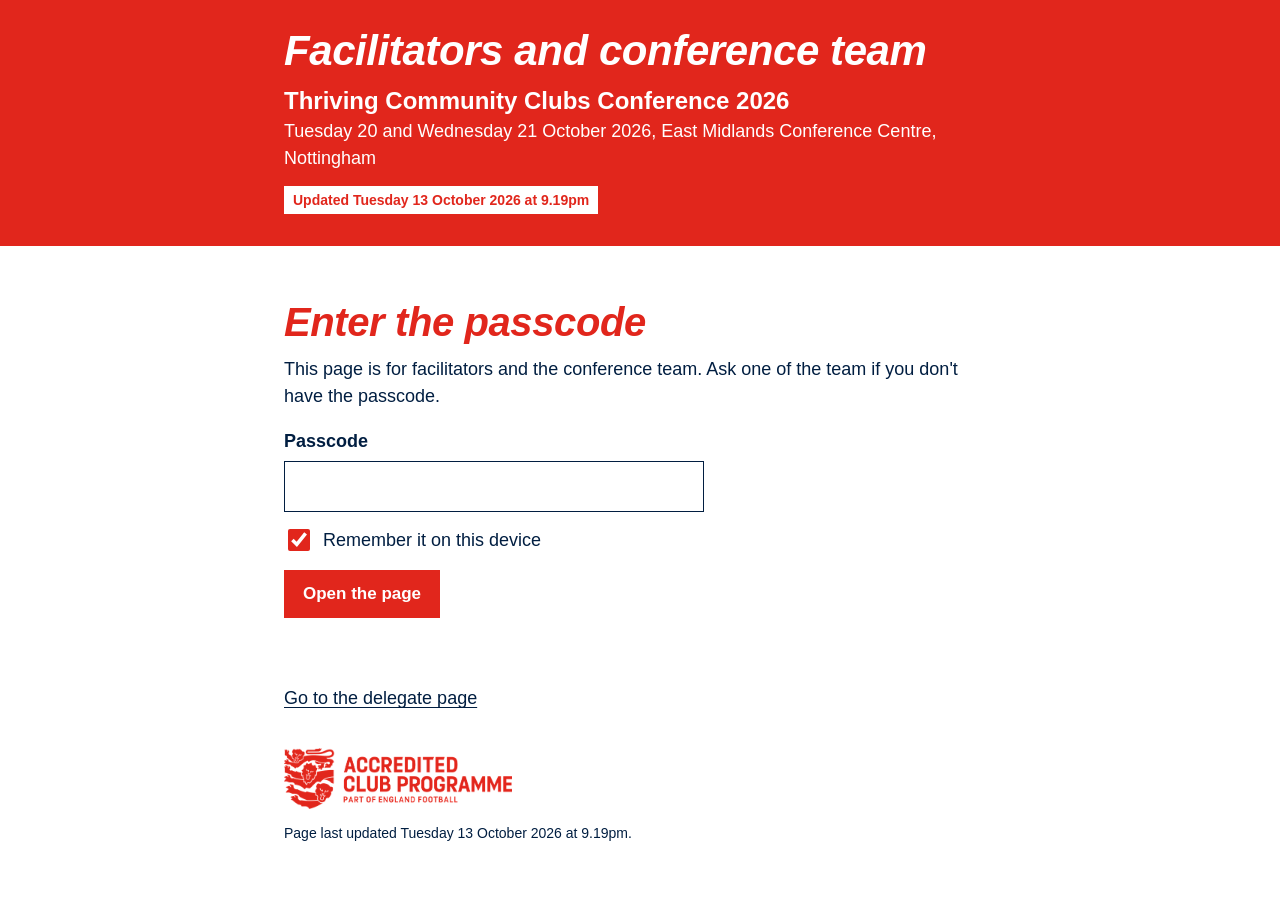
==== facilitators/index.html @ d8baf5b1 "Evening and check-in locations, Coaches roles, Monday team dinner, Day 1/Day 2 toggle on facilitator" ====
<!doctype html>
<html lang="en-GB">
<head>
<meta charset="utf-8">
<meta name="viewport" content="width=device-width, initial-scale=1">
<meta name="robots" content="noindex, nofollow">
<title>Facilitators: Better Everywhere 2026</title>
<meta name="theme-color" content="#e1261c">
<link rel="stylesheet" href="../assets/site.css?v=70196c90f7">
<link rel="stylesheet" href="../assets/facilitators.css?v=7447b5f82a">
</head>
<body>
<a class="skip" href="#main">Skip to content</a>

<header class="hero hero-plain">
  <div class="hero-band">
    <div class="wrap">
      <h1>Facilitators and conference team</h1>
      <p class="hero-when">Thriving Community Clubs Conference 2026</p>
      <p class="hero-where">Tuesday 20 and Wednesday 21 October 2026, East Midlands Conference Centre, Nottingham</p>
      <p class="hero-updated">Updated Tuesday 13 October 2026 at 9.19pm</p>
    </div>
  </div>
</header>

<main id="main">
  <section class="block lock" id="lock" aria-labelledby="lock-h">
    <div class="wrap">
      <h2 id="lock-h">Enter the passcode</h2>
      <p>This page is for facilitators and the conference team. Ask one of the team if you don't have the passcode.</p>
      <form id="unlock" autocomplete="off">
        <label for="code">Passcode</label>
        <input id="code" name="code" type="text" inputmode="text" autocapitalize="none" autocorrect="off" spellcheck="false" required>
        <label class="check"><input type="checkbox" id="remember" checked> Remember it on this device</label>
        <button class="button" type="submit">Open the page</button>
        <p class="lock-msg" id="lock-msg" role="alert"></p>
      </form>
      <noscript><p>This page needs JavaScript switched on to open.</p></noscript>
      <p class="back"><a href="../">Go to the delegate page</a></p>
    </div>
  </section>
  <div id="content" hidden></div>
</main>

<footer class="foot">
  <div class="wrap">
    <img src="../assets/accredited-club-programme-red.png" alt="Accredited Club Programme, part of England Football" width="228" height="60">
    <p>Page last updated Tuesday 13 October 2026 at 9.19pm.</p>
  </div>
</footer>

<script type="application/json" id="payload">{"v":1,"iter":600000,"salt":"/TI+JMLobJ6rYrun1apNrw==","iv":"lYK3LF9AKzT60hZ7","data":"NuHlMzrxJIcbKixwxH51SV7Dgs7UVMNalLcJ45z2y5tYGHTrjhgErQd4VvRS6WldXNXATX6xlscneim/YN0LFe9OLRQbmSR9A1Ja3S9KmxDSeOiHC5rW7sbOeeBbzUe1z4ZNEbFbjLRRDqBOmZOCUaMO0ap/KEUw2owu+owHg4+i0zZk3ifpBHhME0Z5rKSeCbNtb2m2L9wxGHxxlCEYTpHO5xdwpjkK0KB3Et8YiYvTPhjnoPedQHG2Ke/t/UNrmskYHI+CS5eAiVsK2/gyuC9azgT6PP35LzN9UsdbGjHgkiOytDlYAVWpHOlf0zzzrbRSK1ttcLaDNIwAulnSEB1wEnI78d2TQ6+zka42ldsIjq4oAcnduoly9j9FJuq56Gkwa1U9q1kIOa2lyWeBLDj4/z9l4GfOUqA/qHw2od3qg7PNOB75Rglu207rUY30grYsUYPfMfH9e4uKeupxEQAtjCzKRa7SsHwhjb19v1d6E+w1qLdyeWHk9DDM0tSBic4x9xjlYHItSIfUlOWtu7xpcv4K/g9Cr15eS+r8DgF4j72xVnm37m3zCB4vb7U4N4jO5j+xYp2Id/j9vTOa3RaOYNyQsFxqsZKcWdHoHWs+v7I6rEoZwh4+w6QMSpILJ0Qm0PwlT06BGdRObZ0Vq5Yf3rpPo8/AwuSr4FS3GfmV0WAVwlZ1U9CPJv7h0i60+URDElGQiquI6cmSBG4HugR83kuLMtmL5GkJ8w+TR9/P7/KynUEL/vUeHtr0x+y9pDZMcLZhSYYiYLHj/[base64]/JF+Fw4J/di3XhgobWsesC7mNsj7G4VcVqCnfjnnEpzmSwyqUwr65wwwBn19cmNaFBDT38dwwnOrsVpe0aykc7JOJ+K6ccegrT3PYWUH5tQ5vNPRFhIjZxG9jUpnqfojg0Dp5W/O1tMGANckG5KUuuWHVpe5S8yocQIVw4emj+CZiNMmcKVdKpn54NcnGk2YLO8QV76BZ6CcmYmMjtRO1/I/LglZg5wbnez9Sjaw9+EocnMKColTy0Zs1gfZqlNBKyMwpp8t41F7TdO2XdObeIgchVmb173Xju3aHRSvjat7MLPmXRLD53e7M1Wh/kwkwyjcu21mJtEVv3XHgQuaf24VPXxn15BML6I3vYQ+JXxtmIrHrmGkHERqF+6Bn8aM8YKh5+wEiYGbIxf2gTpS8Zyzmte1Bb2U1zQbf91lvwX56eot2KOfPed3DvV8B5Bm7lNsew17F7dZvzY/lN5nNWb2pDxJQhIfYLQDJ5fomPgRSk8EXtpuzBv5jBm7GCEFZ+0ibOAGYKMgM3dohDSxBAQEsZyQnRoLplvaQuvhqeq76vV++T+/I2sUKhvOTl/[base64]/e9+pFnaOWHIzcBUSLH5sVwohlBYM5P2ELpVsHvroDfkij8WcB7b521QWI9k82jTk9U3BR0CDnI3C/QhYbg5T+Mm3bJ51Em1k2vGB26mnE5Y9aTaXZnRB+/y7+Jure1Sr5jLYybd2AaHVbLNMVY9DEqeOmIiUSVfTLPqniqoyGjqe0tWLN0aP4Qd93HyFjM0fMWcNKPPoWyczK/9uJhSCpmSB2PCO/uWEdjYQw6AIAkUZxq/gfFAUbgEQ6pJYeXmvZlplI5kvF9+q9RqPpvZzuuvTEy9WfzJFq6pemEcrm4vsst7aAPxGMAeqvrWMG7iYP9xTRpmPVpxW0Y5vwZ5G4JIZhzO476jEf9QZgPRTiCZE5z8d22p2YJE5GanlyzzL2Oz1+Wijjjr9xuIKuuP22PtogiZF/icIznI8l8KcNeNIIn9+h/3XhT0rW+WR9DgOL2LhK/SNwd1S8/6/gxJCFPLCrae2V77jUajsccEGRd3SojbWmRf3kNEExntIIEBIpeLIw9PGuya/iGTe/NmAr0KWIujEN1L+l4KV3CxAcuTPMRw5Bc3MzEp2q09f2HuDtcSckY6LxYS5/aGxxtANJVgmue4GV1ua2SV7YEdLRkT/W8DEV27B0UgdA5gi0LezmyOc0oGz7ohOFHmyZw5i4SN3RKF7NVAZDawGrmxJk8kfAPYhfpDp/GpuDhlQj9Jm+yYookD69Tz/G2XzbbP1/V8lhvTfUtGj9e5nTAKpPtAgAHKWsXfjCUJwTEtrEhkFUIaQNWcUfK6/JZmqlJLRvzwyN6mzytRFmGgS+i5dmCYzp+bwNP+aGZpP9maf/mQl7aGiBXzKBAoSai4PT+Cf5NVGwLOI7ADWqg9gaPtbU0FoDoTPRlgsJfPQf9Gt5RHVkR0dUHD0DimCDVRNCfve3k967Joxx+X2V0qj8Zl/rmwhnyRS36HhJJigEUQLV/nigSSJgw1Lo7ydirCbk34H+RNz4ooMuCQjJK9/pxTDakOXoo7wrlPO4cIlOusQbWKPjPGzLFYwRSXRWNWpb0gzr/HPr25Ihm/1kEnnmV0qdkV1JuTn/vTkVPreajKo2WBQeICGMlLL8xxS40GTlQe3jJgmrCzRiSS/JF8htywO9RDybxN6G+5/s/jdsdWevHDaybmjhIEHCaczcrZopmhE7tOmMnjv94N5bJEAjibwIaDbZAeEcib+vcO/w70cSI/cvU5h5mc7zTvcEI3KdT2aWNsHq8g+nVdKz5Yr1/2G+p1yq6l4GywWSEamHJPR0Qj3x/VPDk7w+/58kczxjVaGrxMe9HwSpZ3jPFEXJj8kZtTZPUIPjDwM85ec/+FIqnwtpx/+XbE1XhBy+hyaxy8LLLcIS3pqr8rXg/1Iy+HJ3DQKnDDL4OexFE7oOd/Q2wTiQrJ2Yjx0MX1sPD+Duf+ncHJ/jYwhYfbhNKKe5e2RnAOG07ZFfA92Cz/XgL25nec2PxFIWpup14vX9MpiM8sLi8H+Z9SJyGM7AXF0CINPIk6yG+/H+unU2YvCWh6flTicogQ+RcUrzE+tBjKPVOHHYqgy0i6pzoytBgPaefYaJwWpv/Gtl7i8QoTlJ+14RSg5Bq8dAQ281DwDV+rFSCQWXgeOudKuLR+bnfPXn1py3iVq/0thV0FOuub8Slv2+GMrcoABdglJw1d+vqeRXBpYAz9/IsRV6R51AUW6JAbG2j2BEVFTVDrIKqgfRE7pETjdRiZ3/jBI8LZo+PxCQ4OJshKh3iaAc/wdWe63sMyILqAgt56tb3/[base64]/rqAK1uxC+Kiuc+TA9xCryrcawECx+sBBxyAj6MC2EiKaIs3TzTivTC6932+OobHh1CwxjMhXpxTr4Zmkn7CQvrEb+H/yXnpqEOENH91AVI3DIuvtTxqsC+a+R71ndJ+t4jjiMUn847yRnEdDtujVPdxBZ4Tql3fkbCOzCr+IC5mBjq+/bfNFdJLW8uwF0mkNVuKsCORy/12keGJSA9nf+XCTjK8uKO9I2XzyURDhq80ELNPFxBhylEVEvMAs8NbSUp2ECRclDwdz9KCOwcaOb8ctoz5eiZ3p8t45+vWPo4GPlbyaQYohWddllsOFURwAaFnXxchgZ0EnrFNuLY3NpVOnXmlAjwllzKnw5SG8w/3DR2dQ6wPVPLnTAcOuWDHrjTX58yPCJNOJExU2hqMwXKJBuwDEjmZQuR/4XWJ9M6+l5s8YkowzD4GGmcIaCZib+vpN/hLSlPyPXEoBGCZeUQ+1iiiXyGPJnvx++V6bnF2WLFo+N3sKFCqYl2YfDhYoSLCi/62FlOCeqYOiGg/9zFBtoG5OZWpGivEJua74JS2gF48AdovieLsInF/ZVbLp5MQkRKXgx1oeVu+wIQPojEYlt3Ze+bxosl52pAhuutE5eSI9/uMAJ2ZSHzbuP1zuS06BXnoZAOXpEavmqTKSYfn3OotUop+DUMpd0cW/SuV+bNkdzm/bEJ4reWih+gXh5ki99bZeURDvCZCrIKSor5OrTqlvD1MVlAWOEvrU1knfW9zTmqdjzcCBgjH5a3umbCmUqkfmhlQ2mOWZXJB/Zae8LnpyAUNe9ppFLIgT9CzPb1Nx51MGNjo5cx5nziYe6Hqx8IfyK/[base64]/Lce0pBDBNgJ0QkRlCPMkrf76/YtpclKYRxb/dUW985rdDj2dfSelE7LX+9GIcnYqMDeqLimBS7pMqLqVD3d1mITw9pA2Ph89r0E/VCyw4wdBMrBYKgeC/H6oqKLIj+rqzYMuaiyHd9bBGsGhNVd8Ibian4RS/f7vXq7C/U1Jd8XeEQ6WswyHFsHxVM2b4cHI12PY0d/h0l2TQdFOcAhmqkNljqHD829WCgO2CDiuXVSFPq8AvrFIu3ykRCSPD/5JxiE3xlBugywBpOsva03gjgNleLtyKoLGNwi5iHsfD+d82hPQLy2/WXZuP900d065ey5Yj0QRn0HoJJokHPTacNj6oOOlZ3lruOTmfNVxXTLWvIO+kcr7Zv2LKTdyLZ7/Ozd9agIbGcdqgI13Htn731j58rAktuXBVinIkDOf/YZY97/oXjOgLmxmlxIplcJFNQsO/HTymHeW7tDDfQYHP1u65PGgZjoGtKpg3EeqAYROmfeThUhHiBurAbKRqGf+0+VJcBH0z3BdiPJyCCIMCQMMDaaTOv6T1/Vt19bmJI7Y9svMnWqOkH7yJrANqHl3c4XErKovQ77WCat2TnoJF5Q/VpFTZ2STMeW39n81aKm6WG337mPyknFd3D8X1n3qNFEdDzJvFfhd/hTAKHnVjuTyLsPgXAXiXA1nQ2w8H8xucamFMroIUrLBqi4z2rH2l/5iTy6hzmiE7K2vY8f6iH4M4ZR6zu7nJi90iCDRUr2gfQvV56OXB3YjjqHcOzGXk9tb89+cRjhMO/uC7b+T1+SAjhXA2v/5pyGjFENjhKYWudT7ZiSCiT340rC9/zuRW2kSai9gUbC4Z216nEAPrvh/[base64]/YKuXFMor4xutReJAIeNFWhOhuVkClY+Ytc9cU5StaR6kxGOMX5ljBIQMl02AfO0XCH12jKSylTH/UlbpPFq5auxHaNlIeIzVVppW1tD0B2x50T92yZVlWCgqF2GuPUTirusaoJAbQsju3AfBgWG+EqFgQ7C8izQoApfGNOzbxQxudr8wvG+97SOEyM5V+3SLDYhdL975Wwu5Cx0HzEtlRT5a4F12LI0YkMSGJEwlr79cEztEJgBEzFB+LDKbL/t1ehNWfQs6KursB+9b/[base64]/YaUiU2JpSmieFXWSXajKNEJkJEeE2cJih/54OOlue0y0gOFncvFpe2taII9Qu5pG7D6usUY0veZ7RTdDZnEZlaUkIi3eSswIqMC/LftE+1W3FGu9LqQhjPMtAyLyka3lIUPfZMQMOcLihqcrd2cL/eZ52KllIzccsAlwvjHxL0NlfzHvSuGsV4pc1vNBf1baKuRls8j1kaw5dHxPrdhMzAeQrkBx7Ewcnq8rDVLe1kT2Vuq1+nMB9+YVusjnfCUvWvxdkl1gZmd0DKBl7SitawAXSGGRPCC0veiAMuPzJXmt9hQ9Cm01QysXjT/somiCgHz+lrzVOysu6y6MQTf7nXe1ivK6NCCD0r/uoh8YNSt6VwjpLoAosUD0ZeYJkWDDbf1PADqpLiXKOdFD8puu92hV/sjB1CEjdxg5HyJZujU5rmaEeTQxQXIdijztHcP2fPFHkhiB+E70kh3CWznNh1zxqd0icDUQHG3xebqJpdP6yEu6nj/Kv7goFASnWpxTD9kqLUGiSC93ZdxdfGMB6jqfc6lqwiG4IZXwE/B/7JsrbbAYei4XmOM2aGEkvsbwzx+cDLp27dfmcpmZbJLjV4F0eG9VxvsfeDIZnP8o3P8Pzv/6u8Ikq8vPp+BI/CmgcPo0XxtgU0YapVz4O/pN+NedSGTK3MpXnY69iZpsLqrL9vDypHoeD/uqKOyr2yLK5IcNqFyJZvOGdFS7MsZ7M+ziJiVzIJLERXnqwXwEZleSX3zOI2X1m4h4Y7C54L1h6NHsMbftE9KIYqRInxY9nlbJSr8YOVcKTvMJoHhqvFwImHlnWxQJtU8lvmIzW46v5lFO+hfkAXa290f/iTLRcDQsCizHCPqxYeM42NAYnN7wHv011T4VcfEOVybaTY/4bQvM/uoHQWX+7BOUhhowNjX4mHNFv3dfP2me4V7cSKWektIcDfm5XPKfU9iKiAwKOxV7LpgHtbwtYRdZmRjP+5jzvi+onYLK7n8myZP9eVUExOG1pdJjwmOMPytEcSNE7AgdQ9Jgl/TaRI8YVThKkA66rPOG/bdasRkvsA2iMll+vQXb0p+k1sy1kdwNBeiDc9xiv061OigAwA9G1YX8dSYk1k5FDAHmS4K73CerY/FzcNt7JpfFDqgqihXv3bLxihmTDpVhHgOx7M2GYHVxQAKBMuDgy3Ec4eJ/FIqWPIKRlwlY0p/EMUS7rea9BXk7jG52MJWDlb3TjhGYsk2LR55aMt6kAoX0hHpJe0H61ldNI3SX7YiQ1YeaL3e5wEFAVVsfMDXjzThzTOiJbNaiSfneJlW069D4qnPYPGxk8VSg++zPk9ynYNY5zQ5yZ3hidcpPM/mY+rq19y5u3Ro6rvMJLBMgXzbVr1ce0qhKKfEsTl9ohcxTzgc3De/FlbjCO7ll1YradkIX8PT4XXH5NdCIHOT0Lhzs32+kmYkouQykdP5nDgf9Tf0WWLmD0xJ9Fixjd0RAOnm8ZvZW+V3nf/WYHokb1s/YzgZ0ytivsO+J5S3zznx0k1j81l5l3cBC6ko/aP/[base64]/uvxZqDjuJlgHUzycVyZoAwws/T3Oeyhc31gtZ5ZcGBQzEshn0gHnjL5Jy6uJPC9QCVg0cr3i9NU491sL7UkjYZ5c4x8Z2YS9BZHsi8qV72jI0gh7LJdFip8RGVHYqHvxy0FXLu6GrK8KIwxqkgyW6bPdKSDDSrlBvEdSP/0F+7DQ5HQyFeXeoxr53cD/OPgY2YkASI+gqgCp5N93fZTFq5ESwlURVhzn0eI44oFcWUhUzzvr3ZU081nnMekHOcevnZ2bHc2VqzMAyaUwTxXWu2hf2fWGFi8VjD/FG8h5YUOXG5WNbtwCBS4yMXhl9RdF6yKP2oRblFf+UASPc0P+M4Te5Z6qEsAM5QMtUjS29C16lRQcGu/QDlDn1aOvRgZphn/kzHgZRcrE+Cq+0TXqQsoc+F4DX/ESLIeTTU9CChHrM0ummTslqbcxN0x7/EC8P/JhmJYZINrSYGBEN9jO/m7zR04fpHt5g+T3gCE8rTw+U/wXXeqx6HOdVa4cHeKIoD3d9umYxOSIusFsNncA0mK7LU5a37YnFxMtM/cB70p66Vdz/XU4BP4x+llHFq52yKxmaHAKBqIUFRdiFni7U6X44rArye8NAnh4BYXVAaj84uht7ebHYuZruSDeqfqeFkPCFdPezI6qsEUF+v2ETD0ZfFWt1InOJ1vriQCgXLYx5xfb+Lpv5vlo6lPfrz4/zPqfOnAjcqXG1FHOyR/6YS3bSzWlb3kO+VS2PNDpyCgbZyUD+GQgKpCDipEPIr97Rs0ChHg+sJcDhENO9xRvXB7rjpOqHfs4iHipemirif3yZofT1oo3127PoNXzPnLyZBiNBjO0AI4wyzE+1cCfcho5POt0Bt+VJEAlnuRSSAF84JSKsWDOlnyGsPkvnvHGQ1eYnrApeSA3h/k6Oga7agdtbLnCrC9cbBzwTT6cTyF/R4FLOie5D0fV8O0llZXY0aMGfM78qh+wCeMIKc4hn7gHYZqqiUTh6iWt8m+aaHBdQLKOldceP7buMA+MxGMdkMiPkEplbKD5puLExUiVWqIyByED+qghiwaAVfbzUOeL8LBtN4jof1Pefds4HOPq+PdNPBjai7T+S+7WfhkwNoM2T34OwrymGszCaBWrK/ZHoPLYcG+Ppl39gzckI9q7helE4yXw6HhHUs08vVSgzBZ7l/FvRr9cj6qf7cnnH3Q4wDFoYAxcbykw+OrEFhZEDWsGp5eK0FxMoLe83V9Eu33myLJsyFRvsPRgYAIB9m6Z4p9C9lcv1t8t10SVCnnWzfew3EvvJiWVNu2yTCNLDDZm5YUoKl3Kw62k6FyF2sSvzeGC0rT0Cem0tBnTot9HWvL9OkUh7OJkwE/YDjmNYOZGlUVC0DF0LJOotBKUJ5stM4Dkv4bzkzySxOC34E1pG7LaS4ZUGDYeUdW76ink1gvkE1NjtmMWcJJnsAFdsCp46q/QzEEOV33qpSVGQS2gzyWaEQgAQkaGAkzQF9FQ9eIMCVoCHFzHf3/gi1qvKqcH+BQ1DlNHVbBq6g912jsMUsTatGBufu7tVyXu/bEV5fW1fzmnPAeokKQSSNNtxNNK/FynXcqjMNWAyO2a4c3iIFsSAGMqXlrYd6OGlKVuaj3X+9hwGq+jZOv8Fe7xH+6ddyZf6xm9BOICTvEqCs9GuNQFRQFuJdJ6QS8r7jp6TmORP7/CR5mC0Axuipv583+vZGLyJUb5r3DPDZd4L2vehcZWqwV/xgQ8RRHW4ry1LY95n/zu2JWXbREbmfXdWezImV3VbNyW4U6w5jGjnjXpQYWYxEl0VYRnFqANMWpl/8L2XhUHKh+jyQL5Wmgppiq/38s1xZQsHM3TWIVvwuOpcBZ8j7IqT+1ed6rsEu7NFAvW9nul914kK4npQ9fKGCh6QPbXftmAsXoUDF6OX2vGZCYnn3Pb7cGpASeWCUne6H851jLcUejnctp0qyXIUF6iKu0tbMVT3vbhPIPryUcJ270EJRw0hB4AYFhU1Sq0nycDUIGhjYQylPamb1b4bsb67FaggvW/ZIn3xknhxJC5DkKVKyvUp9bm+LBIDgdwAA7lTIb+s0brDWP27ljWSheCIkkGSKhIc6MpoZDHkTAL9s0Hqm+/kjAsXtJqSUTWbTT0CaywBcRf8Lsd7ZrIRFyADj1OP85K+vd+ghAHdO3D9/qiUQTRBlEjZh41W44eMDz5X5vgxbqcfCFK1Y8FVyzpTTM1sdBfgVDzWbKb/eQdgwz/awIoTfILE1b8Zl79UPum1UHG0ye27ABhJA6PkavH/pqDBOCpd31Hz3lawXRA88REh6d1uAoYMMrsmZzH7/WwDQZxvx664Wq4OEwD5D4mlERUZ6weMtIFxB//FkAHpwCAG5Im1p+9q74U8ppV6VJY9KgbpdQi4sBNe23GHg8OfehpVh5rBu+sVKuzN8RXzkxuDjWa18qlsdMyddYv5nnBUN0f4f2V2T9MLMj7S/jfbRrc/IYCMyZnRDVJZ/icpIgvsMcmKkpD8HF3QMVDqjwFAl96JDFM1mQRG+zDE6tL0d8GgaMoTDZJzOYJVXJosergeP8/SBjfrdxL175RW05JRqMcb6s6RzAYVHrAUN9vG/hQhyZ9vuaUeStT3g3ca87IWFlBXh15c/R7gFcPvpKNkoNPXogbMXPqswMPVLGXoFpLqQMe5i+Fu/+72a+IUCIkq2lJlajFaumKkat7v5lBVtul0piS8qd5t6ABPR1lIvmDqlolmPyCLgVFA0Ou9WYcd3kkIiLb0Z6s7ePATmHIod0ttj1Zge81OsxzK55NsqqWCdm66Xlx8PLgaVCSdQINjFkseE7ToHwkDk6DhxPOpqJujqeYtP1AjiOP3qv+boayTtpdlaY045EBr/DwhLELxV2WB6gQeoIaLY4s6sO4fTCv/cEQ5NhC+q2EVLK0/MthfL2rpCELoZh7EvndGUawQbovj9Bv3KBWusOs1wPP7p4yapjm+gz3LHxdz3KMtUrk6qn0etUQEdIE0mh3NWnvc5UDWWyVPKdkTuWqtGSXu+ndj4DuWEBLKQUwUtH64ja5YkBQAZvI7f9CV8/u0JDFdr1SJbwWIYFZ2YxFmLB1pfFnnbA1joatm2FmKGCbFPjNo3LbwW4Lrya6mqyOya36KN6XTCP5L7SMRjY5vudfHUKpfbi59kY743jLQmAc1V/iQNm5vrOj1DreQfcODgBRWi7TWqY3MWt/QtHbqP6O00mD6aywMwgw7DffVYKIRwETgAollnevGcdYGo4uVjPOgcKmwGIRXEO+n++oPQ6x1UvBWTGSayE1fU8h5rsgJJZizcHYg3Hwg+SV/7z9o9KYXWEnofChWjd68dlM/8czBGihKblnTo0lp4+UFaTqObQCngtmDOyTSIdOIbHSSxmVvbpwzNzTm9v+6BT2cu/5LWkq4sE+sIOVuFZc/UpqIl0NAUoblJNsbxQlIpqIPFltgNik/JI6g3AfOXNO4nKRquuQmAC/rwomCjW6c66192kzAYI9RuT+TIUD8SE/3K0CWEjFtrJQADZ6bib8cf0CeREUAtqtN9xLlb1TDYDUcXtaHHROPqtYVjR13GEFYV7EqWwsrt5WCQEis0peICLxZuj8EiuPvXK7ZKqePdaTq05fbCMTalh/sYCHqpvR9vcr+y8F3+9TBFZ9/vzGC1VllQlN28j0zR8gpm437eWKzpTnCNgFySQqsao+JlrxcI7QznsBH6ls8LE550Hnhb063KUQwS6+eHr6tZwa9HszS7lZ43zSXC4Eu8tdTxs7D/Gmxf8amEhpjQVRteaXOjn0FTm+iSGWwsvjuU6bprPZvQS+/Mh49VGBr7rytyGQBZfydVYw2RcxZoDhyZ5nQmjYNrPL/PDuqVWBx/fBYL2tvZWkw7ew0EENTWNr2LLa7aoK92+Dcv1+98ixUUcHCKICBxIq+HmyyQK9dxr+/w74TCPXZ9lWmyAi6hDMdaQHxyRZHqrnloO3lnLcjq5nW9pk+mGNGE7S0p0qv30eCziqUsJ2mPW1Spu40cf294aOl+nhaLQUYLjplgCIlakzv81IAp2B12h1krvcGCiD2xUqmqD3ijPCADriS2n8b81GS949EJe/+MaAJ1h1KaLKTn486DrsRrbEf1za7MsjT4iKwUR66+LdHP4ZrNmJGm4rGbWmimW/KgVg20EZ+/AyNF6Nq1IQy9DmUS7I+oOfBwn7WoLELYZONQtln3fsdKoPSU7UgqSxuZL630Ik9VkRXSPgHhH7hlUpuM1LqZq7ns7p5XYVxgq+Fxu3cIY25sm2IU9fzlnX1UjGIb825jVNAQhmxSqzyzmCaNZXr2CVD9pCo+tlQAim3Q1/nmEWHN/0HDRxvyYuha+CL55FWSHfZcmBoqgzvg6vfqLhuDhSVAPlf3VCOYdIvFCxvhP3tdXvGmlE2HJJjgwtNKkCke/pZMrw88Xkeoq1R/cwcCS3rO0Y043f1MAitSFCqD6cN4Xc9n1nZY96Zb9HDE6c9S+Cxpug0rnMONJVxfJPoXxywk5Gtm6Z+BADhRfkssvDMzTNkOreL4W9dAC/qFthbVDIXX800c4sRECvEpQ+bONFUhT76FfwAT/2ONmIjGVFf1HZHF9iEPAM7cVHIR8v+HM1kTPHmZN3p+sJ5x4wcDM0Qy1Q1Jq6BdoXUjpJJBzlqDRBKIXQUM85sE71n0hmd2ZzGbIl1ebks9mZimKv7q8kUsBn2lSEenhvY7vu7bs9IVkC3lzPpE8q31amigH2pzRwW5exWlqsrcDUOH9emM0eNFerJ+m0p/C5Gk7XAP8d/l1FBeWh/O98rUtrPqgL6UPeRUmq0LComGN6wDe0GVPkrZH46zR2L+BUHZOJ2vl2wJjReXq58a5lIihO5i0/93UnuhZ/MFwGiMDKcUjf+9xLDHsUBddXwoGcYwCAhT/EguprdcBZBtT0FaijWk9B/rcLosLumawpJUD1WA2rxKgEtvNhhbpFEsDSVRwbQPBuEh6oslmU51+BfZ1tCws3ECtqrVHDFdLKubcn2XPtxj/JMtXQiG4Lk1+Zzbbfhd/qvi9EoXXPzhjZ2K8FzAEAXTIZDoc8UbcK3PUCZvhyDmWuXIbFpjC72PdvP1QSCJpd3UiZzc9qVqdZv3yzOuUxMuRHiKZ9ohd3RsfH7jFKMs68c570u3HiH1S8UOpKNELqG8+CWEWLD//AkyR/IRTXJC3UinqLyWcRehUUHtb13O+gw8iM6Sn9nfwqFcvMJPdw1JFkWt+FEKY79U0/xiPIc2NuOzwqRnkGSxgrjIgkbXpWsz7NzS0a6UhgxN73eJKpFWc0gsLKO7J8vILpxPYKUjDrr5Q2DDeMMX5yIm5QXzmW9LQACGec0TGu1KNjdRIr+efw39U4iiopzbf267P6/zt+vU67J0CzHKTOiFZ0MBSl8gevOi7Dq5d51ezz1M7mOa00WQYwgU5BQ8MepUOukAT76nK2krsXomipX5bJi1ph3vKrGpHUCYx9DWjl8gAFC4tNmGlEWYH5Q6bkQ5gbHN1wl9YFgzaPIQSZZnQZvb94WkqbN338P2wRNHzANORwNhxSbiTtDSHGi9KE9XERxgK2/sTG9PqP/RyXqiKH7gcHAIKdPp68Qz+uInFM2UwCohzECY8sgPLwY7CWerbK2FlePs9lVVRb/bOtJ7pGgtt2ABlEsaXea4yFxdda53ucGWFhPjbiKfq1SPRszGjYI04QnMDMDRgvJYOUl73yAu+MO+aF97Vr6yGcCqBhFMthCOij1k+e26VgNV/7jTeChH+PDDD9tKPd7vEOOE0MDiJTVy32zEAXP2kSIYAKcByeahZSAXCRDyI2j8RoaSPhFf+w7/qg9Qs2q7wvi1KHOIHlhTMf8UuTn15SYEtWINdGSQ5CHHBjrLFB1q/k07+twNyDACnd2CGBxjy1sUR7W8dNdZiD3mEO1PjKcWDFDzC4GVb91CvCkGz7qghkvHaE/5L1cN9Sgv9XegqHH7ARuhFF0DW9TQkFCVBl0zRDvWaf0GSW9LATLNGgYJxOZcxAG4VmQ4wdzP+xntuGWTctCCCBdlXvKeMKq1m3ZYivpaq2IRVyCDUGY5BwQ0TStZD+YlpaNPWzKkhC6sQrdCJttczJuG+0AMjUYjP0lZTPrX6hRVNrLuU0Uik7JRxQQpzNBGgmMHI/TNQB5AcAhQOw+MJzTFbJYPifvdkfC/mmQVvDwHwXuUJy7Qfl7Gu2vrD68YRci81luDNzuu3McknxsofxlogTXJppItUD31Y5HtyzbGGCOI5Ees/WHfPxYkbxFL8eZxF2BAY+Va5ZwUGNuBbDpy3Omtl88uNDsiV821A1xvSdnW65iwI+hzcWWBm5sUROKyPx1B+rzolUtTEZoHUInud9DJpX/4Yu9Mu5V/Q6kTxY1pv1OYoglNLAuwdTowPpGCG2qYeHjdjv8hhsVueMxG07NYl8hJv3/o6Altp/FU5YnLsffItO9lrV1ffWjqUegcwlfcd62LYw0YbsfMvEXUxR1bUAWjSlUA8n41Q/7G4f1TCGKNbkbZ3xTUgcNfjLE3F3JYIFfekecVMi6hGwr3oik/hFgWCQebB0AL3gT7xwYmSwLbRwIcTr7nn6m4IUetGGaMmDCbjra0NM5IZEHAc9E40aLMl/zG20bDGFJnQK+1f7HEB+hUzf1K+/iv+8I9WBUfDHEAqnGTcGNlWzFe25BzxiDcfnB+AHtTMtF80iGYcwPjKvbzi+wsLd1CstBV+EDdmzMEZC1+TOyatB2nu8WNkph9CLXUwHfnUV/rs6EpHY90BYbSvfWo8OpOd8KTD3CdB2lmVIa7g+kCBbw95Xvbtkg1HHSxNhMJ+Tcw5Mn6Xwu52rfLBDKJAizQvpUKfqYQlYihPPrsRZF1zRzlkyNXVwpUJtL5c2SH5zKJCzb63H/[base64]/MJLcDbwa1VcnDEL3efuft+ofofn7epvQ6o0Q3Zsa+vDHYgYLJkBClKfe+pRw2Grm1goRrjk7boWhJbe0U4AK8fZhQW+XHlMSFCTv4UxAX5/[base64]//hb9WVJTDdnpnlxn2Swg8zKn65Y5gXp5TFVmGwXZdd0HKKkWCXhF2PPB91QdeWsjSmTLYcqi0Z5LRrInYJLTrCy50EAS5/wocNKMH4XZQxtr+aepDPA7sS7ydacdZt0Xno7sYwNbJGuVQt3ayjf5EeK1Vf6BNXz4S3m64SDkR1Ruvpd+kr1w92dYW5LBu/DNiryRDvAiEJ4ocXsYT8gqfkdB8HcpXRDyiCZZUEwyatxAjfE7xyK++Zo+SdS9iyZTuAe3IvuxzUUv45qvTsY4yhBULeS0cYhzUnIWT6HWkDV41IrLoNzWOXxCoPYsIuSvFf6fb+4tZA5xj/[base64]/xBfC78qAWimjC+gYAMT1Q+lrwYQJzzXh5gW21zV9S9MwX4y/oruk81lj2Ds8y/1TfFA26yidjVe3K07Mz6QO01bzGXHzhF/ku6kpAxbr3Y2A1stervh3tjVuN+Vnyu1sqCTLn6MAFG9qCAsAe+PvdMrp2BsX7MZjCUwMS/SH9f05dIxSclT4+/iYc7RWI5F/qSDjPMI0H8oIG5KwHzuzc2Z1G24ZSCPaL+pt8VXtZSFtsA6ge45MlvuAiFuapcOH5hPGsW9vAVpzQy6AShG0jT8B/j0BVXN+uhYNAPo5FGQOx512XMSNOQapGpe0wQ8wjF1Az8fAOhKUkt+XoLvp4RQ/1k1/gLQGEz7Dlm9W0nJ/sflrDhZb4PDB6HbtCtThuPyEBMeNqdE5XSK71dImuuFI94RgAKGnFCHCyBKWf8snyydvaafkA26EnjLuzj3Byi0B1L6tXn5M1hGJ0XG4Y3zg0OhSipRUl1DN7GIfz2uNPVXIBn340sDb2uX8X4DAWuNYsGjRCOXt2o+3wfpNPutvv4LY1PRTs/FPkjFL18mY5M3xYwGhdbMNpIbFAMT0dTZZNmn3V08l4Ai6aw9RczHSR/2N2D9Gi/8//fuFD1sLf8BXwt815tDz1JV1W5XrNT9J8eaVW8AzOygV4l61g9BC5uYlSwh/cDXLW//ypd+7HQ3v2ZlkU3JS6ur9T6FTFyp3lTfhHbtQIqIUnXCmyiMDM+Th+NWizbRJl+7T+cNQbGjDTvuBJxjT5VVSZop0PR6ZuHv2Bg3AN3SM9B+Jh1MOrMWDtUeH1q+CdfPwSfCZlJOOjUYJiI0VwOGrfETldpFhjbLHE3nsnLKIG+WCpUi2rP+x8PXxA2c/0/khNvyL/0cieRb2yKT49Pq+0CrsnKEyZaVY+dLbset5jPkM6Y3Ba5DvxTEIbn9cAQJQ/cKX0leEK/pT5hGDEst2eyaEaNvN1138zdcPumrC81LiEEoFui9sKq06RHWiKmj7e7v16pSgo4HrhxycEwUaMvSCEQ+tr7oMrCeWnUuS3pXUW2uLWKIJOruMzp8frfwNGwRBFkE+zeD5QLznGf6/CmImyo7us/ri/Sw3I2MKS9NllFFEp21FDwKDdT9OHeJsZep3MEZxQzcsxu4GJIDSsQkP4at+qrJuSqpunmzT0aLL2Nm7ITzJ2444jmmu7qWwVROqBjaulkcvtGWf7DS+/ZvolIMgCZTsNmsBARPQhm002Xlsm3LqXHAAMQ9jXJNvKZ9ahv5dEAMsramp16l7PDIO5GH20AxyF6/YucxOFqi1eXzMlHoUb8N6qk0HW8H2+/pgjZL84Dy/EGTlsAp+UEKAB9MnIMy3fggnIPgtxmsXI+vx40w/gmJ8yjBXOpvbRPTsZZp1isOkjvIRLqQt/kaxCPqo34bMGkXc4gZKtValv24RpNdKorEIT0zCz/LpOOIb9W2r0Jsmx036/IYPaqgvMHhjIct5qunYsZLAeDjtZyUO93dI9VvWy384EWeKh7+1yVhGbYeU1Vr1pxpTHjSB8K5PNgvoAjXYSxGc+/9rHiZ4Pqnyf5YGjfE9QD1/[base64]/7nPhrkqdOdzDF3TkX0x12B+XzUw6wfhpyqKRzccq7rKXDZaiI3d0wRyrfFcrxuRnC3ABplPK8dORNq7FP/dPE5pAa1vfOF0aAc6INAf5bUrateyKmvCrBF6zYrFLl+PynfbOqVGVTPkI/KjTdS8YkU6xpoFxEHNJ1HcbbCKsheILqjSQ85yWMGO9jMj1ST7xCJZh7hA/B9/aSwaVcAmgg3GfHhNpd3nwCFE/OGw33K7eX9u79uVz5tLBAtW0w9f4UaQzRCKabZUhvYpbpp8bjUWCen8L2E0prLeaudnJP8csmgdkPghpt2fSRlOiIL+xmReKcvOW4hM1AaYZOGUhqZQb18H5lvxkbu7SJY1xemeyTA595OplITX40ct1JyS91qY+Jq5Ti6V9z/[base64]/QLiqH/uLxdfFrXwiHU6IXh0+dVOqgXdK3ZQBdYaRT71Ju+hzjfG1yfjmv4IzL19W8l5cHFXK/Hln493m+aB5mA3taPce40fm+Yv9H9Hirst+ZmO0W7KSqcMbrQOAgJ0oZEkAT+Ov9nSuuYhTHhMBZ3vqGKvJDlmgAWhbpy1ylMWtVSvnHKBjx0XYOzuw+NnohCp7UneAO/cEMu8sYn0qmYlSgqAAoKj2LABZpwyYAPQJQOxr757nJDoj2Tg+InF+WG7Z7Q5vrXWzX8vhDR7PJcvix1cA5s+72CXKD78LNPnd6X4j/gqdZD0ZBSEYedfdTUo9jiRILfRJMW4zlNRphLek8Ge4B7uhyo8QK/KeCjVex2DDrQuHumiH7sn0RIuy+PTmJ0KADJdt+xe/Ww1VC9ZONkosf6oFkcHSzYlF0i6aDdS+aHTQzHGcJTCuZ/AMrXp6jHWJTG6rlDDvOaHeXLgMBDUghhjmLXdjAoiZ5ylkA4K/BNx1QJtpwrxn/q06OziLK36LDd6coqfG2/ghaJcqriyMkGsZ5YB0W2CaYlaWzkrbXrHqYhbYV0rdjX2vOSPamKv69QjqcIM+Q+i/[base64]/Ersztm962hCHA9iVKfGrvu/OhO3M3yyGj9kY3Rxx6xLntuI0mSurSky3Pz83LDdTAeYqXdKgGz7MIRmvtQ1nTlfkg6gs7zy1OiGda0T5B/H0SS1rq2LdkUa1Tcnm5AlL80vkV9O5SrYx+MSozB9YU+V5VwWf3SgT5O1WcKHOmdWXn/1nJ0DO7jcNdr6KOxyjlIkHjcfv9mckoBBd3wgqgcNxlcVXxANwpL18r9rgke2PNeogOuMbAOL37xI9N+f2Lno3ILOuBscy/PQqmiJK3Fbt9gPxUKpurlC18HQBoZUs2tsJ2bOwd8QOUEeuizUgx+ViOxrBV3HFRa4GWeHzeotCjNtDVYCLU1+DUL4zp+JYa8a8wfDvypSk9Q9+cl9CMD+8Z/VitcFvpwOcX7xZng9ETUh0tG9l+B52xzhR3Sz3EiIGDo9NnIzvoRvbLrpDsUxPqXl56aZf/YpRTyLClj2V2nuBUDCF9BGccO/Bt0WwUZpTUnjqbsGVGWB1+nhN2LYcZpM7Ux02mKZHvLSR9FkWFyj40Bz7okxSjc2xWhRIg5OQMouW5fjBgq9eOtr4U7A2tZ7mbjw1Hp3nBlOxVv0v/[base64]/[base64]/F+zN9Xo1BCgQcqQdzM3YvN/zqtunDQ6+XhRUPOkq/eD/EFv4JPQdkE8t/LS5f6YShfDlSLkBIcsA0bKaoj5EPlPd4YwPXsDEo2e8s5IUcf//O4jsEGDb34b6pyjIz4mAYal2VuWZz8Jx0KUR3d/lFNAZsZ6RZVXrZiu7/qdJzsLb8ELZgN6PvLA4MTt86yjkKA2+nEQwyrMAcQwWsCIqlu3f9/WUe1geO6k2hGR0tRns2Od9eQjCyEUVFqg0MIk9SFMonP/OQttnEXg+31K+1sCMAU0GdyF8KOVkCAz4Nsuh3Zb8t4v7HovFYz1Thz+aAV2oKln6NQJCTguGyJsTdJ/easce/931TTfDMbC+6cEqqlAlNiEpF9oeSwYDNnUcBY45e0DunVw9kurYKMklize7KmPPIWJ+v8IL8vOPQTatVNtCNfRysHqW84a8194X+Ru+meVUOPXXKiAeMi2+PCeKMRrWui6o5EfrozXoAsJkwium+jurzvQp5jJeg1bPOY270rmgZDyz9X/CWlBfYx2Q5AI3CodPgdp4jZegJechyo+K+PX2yi8Nr2Pxw6DLEw0NUthEKrqotwqasi+wPyO2KxPmeUptSlB8hnFU4Z6CrY3gxbN57OJ1Bsf887ujLRuNEbOfYYz7AWfxQCgIKKriYgKo/+iy8aqfUtw4Bxk8vS5HDUG2zeApv5908pcDe4YTcGif0+NYCAM1t1Zrx/LrJ0IgiiVUuY6LBh2xtFXxO3QfbBB2usE3QSIypo7QgbsRVENib9pqjaRH1yy+Xj+C+kbo+ZnHMwrp1SZF/+8vmXp3ltJm/1g61vCQ7/zXZfKZzbTxCrcLZqgRZGj63qDSyhke+0zK0YGIPf51YlfGcaGy2pjlFJ7NeHGu2XTdblnbeAqSyiNYToRJpfSDNecyRbglzF+v1ag7ClT6n04QTErx79rLvtQks+o4+XQFEww8TK/4kUMTrdFw59LN+SKuE7eK6G53DIfez7qKULnaC5wDRFbvQHGvCIuqDzNNrI+GTry5qU4FKKElAQqnAeN81/ABMkqquqi460wqqqvIsJOvzuFvRVBUN1IIjIO9L/4wDQ6k3dd7+FR4eTjmTvbR3dqe7opyTWwVrsKQBxOUlQvYTJWnYQ97NMdu/Inunpizlto2XR84t2Ik5uLmDEVg7g4MYllQlc30HrRSU+OdB6Gf2TOs9hwtk5YGuFiW4CmY7mk8a+5GWHLrbezjR5NbE40AXEsLlu8UXWkD708OdjKzApfq9wGNAp6wLNSoTURp2Un5GkA4WUYHIu6lXYHLu3UxeTX59tqFEzmQ1+D4Ne0MvT55COsX/htWw8VviZJ3tWuAo3jYmhQeU5QGkDcRp/abpVmnzQv+IzRzrW4Z0wxtcMY68o9x6cDDmOjOx9LNXLkaIQs2IQJ9ABB6wP8VWaBSL0Edfxkg4r3G43q2WjW0PCzLGoXBKm4zC7iDr1NsgvIxkdOso5AUTRlW1Xu7oC4DmG7tt3YzCXeLWFPFCW3SFnGV2VF/uHRui8XAZvaOdmS71AhXHkP2rC8Rg4aVn+5jX8kBfyi5jYFhiQ1NPNuExtOBSVdajwRD66SXpDdncpE6XuO31SwTuVbULkHz7AMHahdYz/QUru/eunmuOfuSybRnIzhUGB2/TE+T3XE/p4tRPjuq+VKPwDKLfNW/HthGuSGcjSbUuKRs5fFlOW0boUNXOSrsTprNEczuzkq1a8srnB0nNoac464PSyN72nmxSVwWYH/8CxKaLemIffg5f4ArgFlglEwl05Y9X0Cdm4qI9wsNSYeRRpkKo6kLSYcH54RAyfobWqlrKk6+tR1gTVpO/vgZpKRVqUj/ylCwcZbUuaTOFjL5CmjsHKHPDQ/[base64]/2lr6x7tf+4EuSo/fNp+i1PBCNzh8p8kc+yZKY3w9XTzB2/7pUJmDKL8RsH2W+EGNqowx1FHaX06ze340hvMPIDtBL0pUoGQCyW3s4w0ha1QXNN/[base64]/I+If19nYnDd/GML5RNr5nV0ePkdiR3NO10aC13+FCaYwO9/972sWQE8KLFqUbtJropoZWDMXGRUtdgYWsrN5e+ZwxxDKZv0bmPziPsM/rxoTQ15n0fQ0VtpEHYstRiL+AWfzQ6opicwXdIJXg1xkv/n8YlxcECfeWIVh7yRe1zuSLUHhVzJyA/Nlfv5FEIO+UnrKxUuX5MsPjny8Pg/SVGm762pIkZqWhSkKO+wYvSFPpW2Tf9YdXsT90IWsDOl/TnRd7UnhZ40IWIOHdYKp+I1bC8ABZMK1MbR46LmaYiXJh6zUzAEMFRo0I74oduPI7VlEt4zqAMprGt1GrA0xEJ6BQq/La1nO7KBNFsya8n9AOUawdwWr5ZwsK/oAGIUKHqq4sO2rwhpDKVk9AuTr/VY033kbNP2RHg2n/6Lmob4JCq+LvZb4oi2iW+VdSg4Teb7pGg4SXNc49zuhpWy2kPP6CGzFP5MG0hWeuIDlV/jP0nq0k61GJ0+tdmgqTM6wLmJKw2Fnu9bHZDBPOS+fCnxtG9nkaf4QZasi7DyDGYG+O/SDzBXxkIWdKXHZB9NTYNaRhhLJKs/XwHdky2EWPrLxL/CNvwZY2iHG8TTPnehCZJEE9b6Dj6tmnTSKyEtNf/uqYWms2VlPliQthHSvwIRKjwWHz8oNmA5XEQSqN7SHBgpcc82HLL8qOpxGSWC/4BlSdwT7bl+gvXuu4ArlQrFeIid3/2hSJt699jwAKlBMFJDjEfZMKxpsxUkghqFIc5H3gho032RNP1ml6edcVvkj/QrGq6hDdbVdbbDWvpxywZ77TQY6jJY9m+Frs4jG9A5nIknIKHEp8rwqxCfY1gTqCQipebVSBZbK/[base64]/UkfRUfUsifRPhDQul85Q92koGmXWYTE+Zz9o2ijTYdsrZG+iM3cXE2CvQUy5w00hk7czb08A6cHtjoMIbNgZURyoun1RBAYoj0EjS74Sp6o3MDaVk4A7AFXdP4XoiY8XzCxdFRy8u/2Jy0/[base64]/ddlSyIYhvPIjJJqaW0+K3JTgGhsY1nFNwsYWIdsAPELtaDJYlIN4R7DFS6ylAe08wCzGMcMxIfIMnOvSBy6HlHKhIG1ZHbPzHJURfyE0jYPHVvwqNm8w15SOa5Kj9/RW0mo5v/n2GZ+rf7YtU4Tub7TLvf+Qwb/JgEBvWbm0KCxSnIeTP8xv6WI4pCWLr+Gr9bM3EmsQCZZlf5jZQ4d6shWj09TAo6w9aXvQXC9JLFdf19Jnk3AiQr8Csh7AGgfL6ge5v7WEwtyffC0++idiHBekAqdLgkX3jDdZ/BP1Qo/SHu94g02e/[base64]/u8I+a8dr1l1M5ck4FnnL+x2Cu6JUcILJOZgt+3w8Va8lbfmtsDR6LDPRDmN/EbXqDSgz0XE9PK5WoMl5jbJ6Tsm+OAIXeXu7qKWnhzxZ2agR56kglNm5aP6yffaxvgIcxj8onXZavL6rME3zkqEGaY5/[base64]/m2sVfXFybHCagbEY15rV1ImKL3cMlCyu+YJKlhJqOoX33fa6VXnGn13OWkgcH6YCdkQ2yAuRIWj/oHN9KxptmcWVSxN/hChdjBCVKOxpHGQmuIhNcnCy1wvNt1ji5Nf2hpgJOJja2MO0ZBg1u7QwEYItn+5GwJoMihS8GxTSIUdoZDp397Jb+YDuAsqhxozGoyttIWMZUCSxEB1B1P5ycjtKw7O3HEQ8YRm6zjohYdvmWN3BOgTsqDkLrlc/e7R03HN8vJ7ncolmvNIA+ex/LnoA+E7+Bjl3/wBkMaA1e872yJu4dMxIYyBdyEr7kNuKZzaVyJ2SJI1bbZOulL79W+oNaRHeDFvL0n0dtfGAct70MB/WhGizCab4j++kAsRjFjs3JnSFveSTmhmu9G3lAguhFypmrcDlWzAavWxDHOPVEV014YJWoXAOKu+Ikw3eVWYjDthRcKX6lfXHzLVHULq2qfeS08fHiPu8ksilRANh/3R1kdt6qf+jF1CRyVrur+8K5N0C82s44WdjFXQWigFF/uRMU9HYbIdtsAaYen/sntOYNqJzslns8LORAzaBxclwUvwmjDBm/tj/RnfrazqHXb4rb4CPI4ncp6VOXzoNu5NLEHiNrcHmcPlNxIfQgXdl+9iBL8ObNt4QsLiwglpOCHdSixF4Mr4iD1jaURO3tyTojliPqJ2n10grV2266fljyZpCJjmTCBifzPy0x7WHAAq/u2hexCUARdnKrcvL1vncxRla3fVdMyT/cPynMdxBgNj3fJu+t10/mFFsCbtIjTreJnGcziLGD75YeNK1lAcfn5i+o7luvL+GYVA93mdGuCF2JPaAAFCQOgA2TX3L2Z51jyzjwfDEJPs+mvPEvQ0OC07z6WmkjJKN6dIcq8fLVfe/5colmgGmm3pLoSssAty5/VT+k+xBNKDmFGT4DT6qqe2m7nxaE+VErhrSFOfXklAmYIVAT1iF4aM33eMksJ6fFE6JAuBFKUZdbUSNGWcbW/KkclMQGb960j3GiNByqm7UQMleZMoENjXMlvkGwBy/0I6RzdQwQ1/zZLwyyiITNBuJqyLSxXJj1w7WOQVXanRU1eI0Zncjxi+mIKLLsmdlRlYFyCZhxn6b0qf1kdsUarQ2LMY94K4tNcQ0q5g8K1gEWs/MCk/m0JkGLq60+5PeBX5JE72teBhTw+4xoT4Au9HL94hPl9tfiKVg+XK0NueCZ/MSbRju3KCa32lg+81TT93xiLaz/CGEcO+Ijh1r48g/WhJaDKRSo09HtN6Uvuenluc8Xx2dr6xJNOUwzpxTF429t+zLhVaA+FV0D0FHT4CjKAew994Oe6xcLDHlv3L9nv7UQpLq/DmeA80JNXbRtxDHcPCsv5yWgO+YfYI+r7S2dEBv1NqfpLXpXJHDp44tEmjCbeQ4tFW94gCk/C9GfQnhWlUGRC7fDOsaPAiC+pXq6IzP/MjvHTOA80jg9VVED204DTIyc7crr2RVDRhpCW8OGhtr3Sws4M6ajoQY0BAHou4EcCSzNJ8i/ilKGWdHOw1Z20KjO/WDBuqyUynG8cotO8Lz6gflQ637lUUhUjazlYNGnMFl7a5rFtmXrx3KAs136Ub8+BkKY5NjERqLm2qMbZ+C4J1J1N7/5jSdsEKNHKnTmXblMg4II5C2DZydNXD0MgJYatAfc7FZ0Prd/KMwJDZKe2BLLn2dgsWCgxI736L2CXf3dKm1OATGULVg0wwg23vaeGhF6FJlYe4RMpwRynHWprI4u8CfSamf8HwDoEQJECNIH/2fC80bwILm1BWknzqwrLkR+wBB52AYM75Ukjt0WEbGJdLmaHtGfei3SBUtfPHWeat8E9CXyBstRCKsk4hldWuXFytPel4WXTcwv1ewW10Ean6c7+dtXHJvTrVl+xoOCtTpxzGrbXnJtLV/5pWwU4QwTEPppRk7qNur+EzDzwV3Dmr5rNzuV8ulNu2VRWRVqMnrhL+qKDLtFVFwArAkwI2VmvnJcQVau2IZm7ywr2SiR1/[base64]/VzQNUdrEi5b7yDkRRcil5SANxIB3LqoLenKNi6s4y+3VyGn9QHmsmMkB10DSzeFTudvEE8rMk+t7QqHATN9OaajyTAGu3O52E/kid465Ux4eW4LiuraXpgrYSMq4ZpfQvXeNXF32G1fWqSigpWA0ErUt0K+r579EshocNIawjx5IuqouoaC1XoBHTjHApSOI0Dta7lvoIY3NOnrgShwVNpEWLNBLyBo3aKsd1g4DaEV0BkdwgdbvsxOAeBmTZUT4IdijBuNIjYdtiMz1DFj/tn0oJGXoCgHlAan0zHT5oxOE5w6RtKaHjIYKDBvLTqDEX0kTKraweofXruFBOCwcPS6TvEIyNxxfso6nzNiMxwMGRmUwd3YyZGpa5DmUVVGZYPqgPS8wAkY0jaA41rmCElc3RcYJj3D9iI9rOAH2yIFwxRz5g+6BZMOmR+w/T27+KeeoD8TqVGoD4TYXdjdek9r2VeAjTZWT2N5+xtjIP6DzBX8HAP13doa09HKcN2QJ/lffVrMFhR/gYa6rKTWiytpxH8Zy8flEc+W+HsughFOcd9xAfC4O7RlPzrImldxRg3UAcA+coXNKB2rExtwLgnI9AuIyO8gwWgjr4DY22eqVhxIp/KkbUpilzJ7TtaCcssEq4ze0TdV5K2MHGfqO0CWv2n/dE7FmLtHFE0poAPOloTxDoMjhRsU7+bkiBy96Y0+tPDMnNKpKvW7pcQrR2TIDVuO9wY3ka6JYWPj3XPRtuJbEAx/pDuj0h3O8Ogm7MqRiysTZCA1IJ0OaTmhLAHbQvf2vbSCJaeTciF+Mm6CBmTK0cua6POwFUsDYLDkn7KmZCYi4WWQMkIiANubwFtddQWc2g5onb64/G5JDYnP5VAVgcYLAO2Djb1ZENhjKG0HL4uYnGmNU/NB19Q6F9eTGRxoMF7hcvbppuxJTElioYJPWcUudC9ReVA4uysCURxqr0Ksht/Gpj6Y6LFiM/nPFeQah2/W9wYwMQhjaeR73crB1gheEHkwq/gTvejg989zKcq780EQst/24q3KwmluzoXpQI1gbxoq/v21XO0dCcIsvZwiN/k5KSBa1UbmvmLrEIKVlY3vsJcx4Tt856ojW5ZrVfY1iTZdSIZo9Kl4zEzz8GX3h32XRKMVwbSCwWw1L4EM0VHePjG5tLJKzhvSKWtptJVBWj6c6JAFTfcthtk1ekCE74d6T6/GDVrfzvEnsbKnhvtNyy7qyV2KXLYiljmCSW6PBOdltXnC1mRVPb9njU42ccHrDMVhkdJfaGVnJeJ1rSDJAeZUWyNTYQe9xy5HvFyAECQka6I1d+BCg8Miaj/mCTP0t4/T5ZSSJN/c+coqeNYF7VVQI3wNd6Dk1gr+oaQKTp6IaHmgpR5c6pMbvGzclVlglUpjkCjUdys08LasWSFSBziGemuk7QypJX0NO+Bz3OwyZn1wB3fyTC9WvC8vMKl262hytUmW6OWdNFG4EAV2bvnFNADXEtFjMHRyi0ZzKcnU+z2fYFL/rcZ1sky5HyQ1cPaWBSPh2fSNEtlCbRrtt+21LTYw9dskSsVQ7uZjYxfnuEZ4KNSwbtYGVrItvxx6Nglrp43eZYpqHZtVFwLqZq3awgwgG1sW3/Kq4qTh0vDkFKMQ4mYzd9ma7dTA2gELVwVKXEm5ipeXYw1P8KH3R3rKIVIn++MR3pFiZNMWNDOHFB88mtZWpZzedPusIYBL4fTrrr7DUNtT18ANqCHt1pPATxv/HbX/r/PAvPoozDRzWvOwGLtJE7X/QKHbhiGFDvhJihj31Qs5NRX5ntUVw5jYmdSMmdLcFGaCvAs0EJBRKwnK0kez/owoOBZFqCVbv1ar2UB3Nivh24IJIL4Ap+/[base64]/w4OVzh9/vL3SXDSSRaHuWse4jdsQAinRNomhjVZBPOnhn5yjVdV8wd32xHf77zkQjMPjRmBkZXsDWR+YkZ/PoZKQKtZDLnx6/7zPeevV3wyFpAQNsTtK2n5b8Pf5W0hXZqoWdO266rE7cwuFa9WV5kQKbO5fyLtFrY+pLweMn95mEet6GUM9rc45X8yVHFN+j9Uv9oOU/[base64]/ANevJjAhW0BLawxiXKvdk7ZqV5dZLE7DcnJncpKvhNwU5gRwqr25cILBA8IanT+c7Z6ekfKBeXr+8rwTOgeXDrpTE7gtfY3oW16F65w/j2juRv6P7Uw8bVqoN9VCN+6xlGRLwqMMAQXM5EhY0yhqewpMfmIsqI9AC7106fIIdGic4P8wlEgKr6249bgIHyF0Mq5oQp/t6Lzo1ufPw/sczaybwn6OKyzpk2BI5llj7SgVDgY0CBmf8BxVw4A4Ix5oDjyDgJkf8fJiL4FMx9YCj33Wu6YyAwnCU3ui4+xS1SATmMKUMw98/DhSOhHBPlE1JzqXF418rEB9GfSiMZOOMr7IYCosdfczsgBGxV99Efk8Cb43h0lL7QU9eg8OOVIQgcivkF1b+HXRB+4Yt0NOldAVSV6I73naP/QJQqyPgeEjCSmzyNoaFcRCErka1tZVLTiFUhv0HekkfJu6xZZFQqY11cygsrL+yb3zJ/eA6/ovoGJ0xD8hcfJx4bcy3ibgz/K0VmL+0iB4WCzb/[base64]/[base64]/PUI7xSteoIU2AV2nXGP/q/i3hkJxAp04KA7g3/fBlg6J6O1CJExh5puLrIWuzjMnG4APsGQS3ubQwgfox2ELJYpCJfxJjKKcIeL41v4B1oiLW9Ef1ALOC7dh+XBoKeEYKfwQUT78UlfVMgDR6Jbu5TJmmZMJRbqA1jFctFU8t3lq/bogVR4/KttSurOI4PrqFqrlGDAP9BjIO9vCvlpkmL9nhgQH4HspLtPohDbqQvlwV28m35U/RPPBlDahKPbv57ZOyJM18Ht8wtcSTsjhWOm9mEpmHQSEbAKfuw8WaYtc7J+vS3EiegMBJeG6XzaqwBwDcZSh1AZaPDqHMnzePp2e3diQp6G7rL3sGAikL4u9xbr/uytYlPMPjNDEUJYtxlhsHX2sYVqnwlKT6TepavrRd41cyKcnz6gF1QHr9zQcHgYEj1eQ8auij4XppTUf6QUENizyyshfR/oZLtc46f/Ju9uT+qHB2AG+Qd4LANbCuEInW4UP0wbfZ6jyT2FkmBbzPdFLEE8IvhpwwVD71ZGpT79asMlrSS+KEyuFwyZZpuKnM6A2IISPr6dB0vinnsT5KBpEa+dbpI4McHeUB5j+Rt8HXceyDTzOioGjkCOq1bcJTs36CeJDN++acWQe8RfP8uvTntp5kD/AnxbG6oantiZZIuuWbx66kzvEGLne7mqZUED/QZXEAjmm8RiL15aNpg4/SD6LXo+6F8nO2voShfbd/[base64]/av7yRaba+Bxu9FyVVBAXrWXqBOI9DUCaHKGXj7wNKs+GUCbldHZ2EhwUyiWH2rdcG/PpebL0s8oJMg7ioqbl5OWiXzqmXcK9XhuE/t6V4oU/XvypZfI71L9BO9/KHejhB+qjUWcfrUw3gLp9g6zYkX98lhD3bb8weE3Wbxu7rJgaanVK+q8nVFMRwJ5XaBeky/8al5b1oegId+3LCf7byBKEV1ZwzCDP8s1C6XrjumZZYhXyv1NaWoPobl/MECbhg8qk8543vgawMG98MYMpjQ7fO/N2TwqHUESiQbmXjo0r4eSccBUjM6kLYw5qpvvYSrMhcYd12BsHFKHFaAgfkFZ/O0N7VAUY6wHvaF3ZjwKYnV0MvRb8gbO/t2BNRz/tBSAbNfMWAA/[base64]/nKJV58CIQV47sZzr/[base64]/2nOCmfDoDKvEGCE2i1dIklZ8oetBEbvz4ooZZMVxFJgC0Cq9mr0nmH8Y3c2/XdeuaiS/phEHyH4RHNc3pSqC9mxt7NF0cBn2XTzKETdGKrErCSBLzTnKDYhqmyaOXTEXQEgc7JXy3eHIR7g2mxl3vqs//HhRW6tHco+j5iJcTt2GnMATBVh/1BXJ/vqBMrKL+AOC1E6mN1kiCNgvIUIYX/[base64]/KJNbKNJukpoTVT5BAsK2TGhAh01kNtvNFNMzBar3zynSOX/kou5hWDRkuaKAIE+DLO1NFjo+ETBkoUXQY00CGYv2dLsrvooWprbKXetde5be1x9PZyzFdZmF3fzdF4vnmpXOK6aMIC5jR5bbHO0MQBCigKUIihTyQqWhZPjeSRCt76DPgNR+AJIuQnP6dFO7hx+3WykYUUMm70bSBZdCtDyKxxFe0KUc/0+awDEsEZ/kqfjBz7QteFAtvOQpJfLjjfvBzHHrl/9lSU6Xv8J7Em7sqqh+qLBc95WSYyQSJ08LWbeJ7CN0PqMpqI8GDI9IGTm+6k+/W09HFOb8+BQOPCRXRi9FSQk7Pte5Gc7S/b7xj2VQFFymQ2i0XI6S97CzJ0IkSPJPngI2h3oDE+SXB32XGom6CDkn+QHpNgUVRpkxyqxWAcoLwMA9qa0FxvcN/v5vFWbCOBhfKNvHQPndbMo24+yzEmQH5I/8ydXF/cRdYaOUnExzqlspvr75NMs4g50JzYtwPiTBpjbYdzIoQph6nqdUp/XVk5yk0iuEZZ/qKIdx/dKzIkqniaYlPVGbGwsvhb5ttI0EwkJ3Z41nA3cNOS/JVgZKI12Un8sGf6Ks5Tq1b5WC6qAl01uqRcSKkfALw607bsZvUaYwiXAmO62jEQUq1RwPPgT64P5ixFmWgTTb4qkbQn2oyBtplzn8NwsGwmHOph8a0/k15qoTlnl0/sMCkKgP5C11LFqC5qPkM74cR6FKdAW+c4eBErVswz4ZBDOeAssr6+Z1rTsBKpknMw9ZQrHrpYm5WFfz5Q0Dly+jU/OpKeY3RjF/7oYcKLzkmRUecUODiGbqRs0EokPzrsnklbWtw/XO0cHEyTjmcULe0XTJjFh5D1rJySWx/pLJWyWtJZlKcQqpEhVMOMH0Qlorh4Si3j2CiPahPx/RyJWW6kqcl9xbu8luCQ7t0uFnE7PwBku0k4AOA52UNLtEffaSz9ueD7RhPaCLbphvIxmjrsEsPPimWl65IkjYUrFHL+AhGKb6w5RAj6VcJ91eOejl2TBMKH/RvcuGR6K98NVreXzFnCGyLGa1DlZEnl5Te8x3CZRYupvHTBdz59ZkZL/8mArRu4g6/4mfpk4NjdrPihfjvF31SzUhiv1NqfSHD4C4IA+gxCFwSSoEd4/khBoKEeGmJBSFhVSR1pGu/7Mk3QNVgU74G72eXVOLoZQbilUs07Co0bg205+LGeubrBJ3s1sgIzfdhrQeRC8dZsFKTgyDffDmZAA8tUnNA82d5sw1xI+2gK3lrb7tYxxvv/yIEikysfrOXaTM0lLPXPm7BOeOA/wvnDnvMazq0g5FXEvh2gFqfaUQOHzZ3E8qYJbXTDCiHtg1UJ7gisdAr++/j9hbnaMWVtpgfpkHuSzROi/iEHjB8JPWfKj0+HMWC2zNSiXbO2cmDyyUJBqsAIJ3JAjH7IxafCqLI+hHaQepBOMWiTWTQIEgUfoqkdLgj/kpfKhNuKM2jB/IUiZxqjBgWBw0ntBUvjqJqpLVoNB4D+8OEyyO3RwylLsM13Ysvwa9EVOv4bjbvbB7O0F18VKn2vFd9i0wfE7m9YsMHl4etuniXHMbDPZ0sQdaYfw+O6YC7Y6lF/7y8YGjunSzarlyeLOqzpAmIe3uqURyXn9fWDiy6KW84xdEA0G7n/FDkvaVa6A+SmQWQA2BiQtgpNXsNNGPv00VjDJXAEbNjUQ8356KGeDcUk0ormu4o4+nGple4csowF93Ezngkw2JC8AXyrXOPcjrf068vm1/pjEEKMjlEaDp7jaEE1eUntINWV0OZrriMLQkdR5zZaIBx4QnYQIqP3XyQ7yAFdydKzCcsYFZL4xa0aZfz8OWxGq3i/[base64]/I1K3WGD3gBnmYIulS2ZE0Lwy7cmp484QxN55oBSsMlqJKRBD2Y2/[base64]/578f8Ohd5HTUHfsQQCn13wwPMthW2ZkD8XnhBY6UK2cSfWz5FF3yFjkFFnNKKuXQl0u/lsq67xzMlfOJ/MYv48YSbagdKipJH378ng0BY+l2HOui9ZmOrZ9Ipec8laSDQ2ESgZn7h/TLrOtZczWULO0kMQ1IbhjPnR2tikfi4j4YbpY3Sdds7vzGyoHUgJkzsf1Mz3vRrjCUF1Cv8fDpy3sQ79u8vsppDaJ8nHZevpe0ThbDPsFVs6asTALVdAORmQhAZtiQ6EaWbZv0te3COwsCgVu3u3D0h9D6xjAswSYw0P5UtWPs2Sb/pwVpYVmJ0sI8SAdfXZ/JYx+9Cq4xVkf0dnZkj3Deq5CfXM37kd5vtn20hFArhfTz/tveJHZeKdw6qej7h8zYiaPRwwVu4KxG9rA61UBi149BT59gxi1Uw/H7D+kd2lhPgny113AvwxNjNQToHB38jtqr3nPIJYe8W5ij8ji0UXMOuUPmGIWgWfYE5xywA7CpSbqbSKEyV11RjjEkpfAsSwke9T5oVcbHXEdETadneT9muPuwjwdYd6Zbd7sHIz8Kk223wDiug1B2AuIRbGUJ+KOICkNxe/xLg5gZ+ge3tFiVyzyqxmYCAtET57CMuGn+eDf22Zi1HS96jQztZkkOGhEYZY9CRoLy+uW7MbQYHsLQAW2bbJxUyBs/cC78B33VN0DpRFi1x2iSpUnGpXz6ZF6Rg197WuGkwDi5zd5OfemqaWAkwDvHO7Iwl2zymY9NxLi5GdAgD24zXRSY8kCcPfcROVjFqQfzSfTuSF31P7laol6FoLA+FtLzPotjDREsHymCA5RENFb/YL2y3FjH2K/hEe7vtocCY7fIy8QlP520hYaBomb2zatpiRc5ckeAVLrUgyJnL5b34U2YgZ6NTzsCDsmYMJFrbSOCy/7CpZIDN/GjecdTyi/MkZ8VXEbqlWKuUY1t3Q+ZWBR7jdQ22E7wMqLdVZP4oD1zxbpW5jssVSk47uK5AnOmb8wPO+VqJW8AQi6U+9vjohrif2LnS2Nr0aXD3LBUtViMZNDHgewjeCb78NnTI4pv2i8fq08/MNX/KcGoXSDWsrMMSwFqI1b471QuGh/ukccDLfqOJg8tKo0hmNq2xmPiPZ4gsOQxh9X1CIqyEHKbzYhTzT8SXwgCpxMCB7OxrrfMbjikFFM0tLJpdGSt4loI4ELg2zoHdXUK4Ysi/9FK8ZfRWF7FGGHR7aihHekU+DQDg3jg18YhKu7bTDpKVfAPgXfUXXGjTwddBTDYI+bvOOedBJ4oDm2bh9LWep/g3PjBakSfnvwwuTLnjHwtBFoWRO/8Hdk5HbTxqiuODdn3bal/gQQnYD4TnmRotFhaBmUsIYTK9yqVtrvamHw1i2OOhddUup7ejmjs86/XoJaBA9vctr/DD9Nn2UxfTx01FYNn4GY1mmh064mkwnIzi7PxUrfAm2kI/OKJl0Fmn0SXmo+5bmih25gK94OcA0BBN7QIcSAMre1ekgZQkkl/Abyv00Sgd1YFEV4HMjINJuyZZVqnr40YC/hK2eiwyDte0atc5QaZ8KTrBZGdL6Fjh3Evlg7zwRAhCk5BMlMsnvgpKk5mrcWxnXopsrMGLJr/9wLFFnOUh6k5sP1ArVZqaDDe8nUUndU15JnyhkOm10mlnRE8pU+pi+LqZoPeSdt8vJP+wiM1X3sAYK1B3xwRiU2sXun67lWolE/STp2NkTaQqLAG0WE5k7gFx9KO3Ir1tb5ryAp+YNCiUahZbCzkj9mWPrPXHXe8O8t39xYv24BM2augNPedysMfS6kNadeKSOxQBOsIn/[base64]/nTzGiLKsGeRqKLKlPC7+25FgNascOcEpx9lnOVITUAc+wp+wqbWYFWrgSR44KNFnkCRspDdgeSr1KKV4GhgA9uc1epUWMyEcEc4iXzrBdar/AFAbVSBU+oNKcMhixX+mmBFmLNEO1/v+GgCJ1TRQhav6/vD+UPymfW81kttdDcxS3apjXTsO+LWSvqi8SfkN6O5NCsIQ95DdP08dzWMK96Lpz98OKKOu/1HLH5bcM5lvtq080dF+Ar6/f/CoyUacEfaVIwmjZ77fQWqICFe+oZsE425GL7/9BKTAJ6ns289lvLT2Iu5Y99dmLikkc5Lxanc35YLB6+uhPbzTGCwQunQZR9Eibx0MmQNP7/CGVUb4PkcZsWVdKOsdVcB3RZFfukTE0RLYkcOPIBdybreXXJibRscOwV2U9+asZiuTGI1GzeC/ZHPq4dHGhQSlQHOO8tJYxGf8s92HLwu1gSAMThnwY1dC5vWp6QHESMYpgawlxc7C/JGY4z9QTVuodq+u6iBci4z1qqsl/aI0Met1lqQD065kuAcx1/pKpW1AtlmFvbxfws6ELk+hq5r4x7jw4Y1Bu4hV1v1fkoErbkKCLzyEGkpqnEsSzJd1MaM8DKesWUcVckHfFmrTyoIDY1o+FWcf7hHoiY+KJ6gGhGua1xktWO7cySsvHCMJD+2TehwMUFymjXBh9JFSTjw8V4tWXDfR3oXCl4AW6+c6f2UB/Gd1xzxm4fcYfHYt/SwG+62JS5ZP2B6lZQoK/TKBp0/FYTPAypDZXl/OH8/xmbKFPnokZAlOEBSKui5ptUMJgfDRKOmlpiganMeo0QdAc0p85rAs/NN7u+R/89GL5rdbK0K5w51y0niV9UzgDpK37yCcw/UV3fYk2Zh2Uy0DvO9CKpm7BwnGM9CtYj8U/pSUBYP4MhkmJzXhFjA1JtF5uTCOP2MJyi2ri3QHoiGOf59afC6b2LiZ8dMR4uqfu9cxISkaLWhWcv2wNDY38TEA2Z8eMTaA4pBx9mvSZKoMXpTzzjFaavr5n2Zu0PiBh3PXCXklgkVF/qnCieOlLAzdSuzDIPWVxEajoDLXpz1EQQ2LHFJfp8s55Lc1LV3esRrpVbS96QQvsF5AlxTYxzhMXVhe4vUZkp+eGt3aAv+PZszgB8oUosllUShFO6tcm21KY6VYD7vh/9xWs+6+nk8jNg8b7RrwfDqbrwEqo6jBSDx4WPkGXPAf9v6zRHPesk4Ymyd74ujhTVPDpd+1BgMRZum0GCqr9BywFHSKMLPdM+nKtv2KcZ+/pYOf3pCzm0rnCzHcnr6SnXpuGT2L14d02RychRF0GyWFvUyf5avRcUWg22PZIAK1AZdHQQL2qwyspqgo/fMkIGZlbsx1W17x2rp0cLBsXyuOtcidL6p+P3RbcFPBG4qRrKlAV5TGYrsFIRF91vrdimqhSXZlzU9UJNZPdg2NYjyb9EjUIrOODVmamBRBdx/GAYOZ2d/KyUNQe6elTjPBxQY3Rhoh9R/1in8x1Ge/ff9a8PibbnYFXRx/[base64]/6hwK6AXrVbtr+iRBhnY/WJfxt+YLYYDzgaACBewFbzhMNCiUnycTag7FAiTn7jG+spuuPDwA9AdBtDsWe2z3Xr5RRv+VKU2ZXAYjguJSN30+zVSSii5RFaIJ/yKVxZ4nVp2qyhWhed7jz361lIyEAyGZaaBcbAKtO3/Utfa0ACol9fLF+LKXUQFcmWyIxB/i6sLHvWb/2syuY/kDgfhdMvJU8NENL0t9naX9sgJXJ9beAvRbowOSOn6+smUsJJoU0ZuiGjObYjpbAGdfigp4cS4pjGGcPBOZSX9LpQaf3+bWI0ZQlH+4QOp4AXp2/C900vDuQA4aOWw2+ytx3kUdar9MvYWqShJQ3gQ+fub4K9a3aMctldhSycMzrLxii/G2wKUlpZO5UgOdFDViB1twLNvsQN+cuIIr5KSwQqv9CMBve4EeQHfWIl7nwfTBjM/LN+jZH5lkSOWXPdTEOkOodYsHipjU2/yvF7Zr6MMUHPIrujaW2wqd69JFE3XeFUSYuLJGOV7kaXLuY3fMYgHHTrvbnDZuADBjf9yvF23N8gnN4466nWg4bc7fTk2S2Wvt+Z7g0f4OM8w+dwz1tE3RYgZd/qVwMBsPhgEOtEyC4av+/BoXK+prlJGYuzm97gzaisKRzCjXtnWORPXDbv5oQsXe75BGM19nN8SkV1kg4oFUFfvHtBMacTlannRGUlS9BZgvGz2vjO/bHDZz0S6UASVTLRiboX7Q0xBiFz1EilZaxT1H3BVhX4ZJz69jU2ooBqpJSG4dZr9DX+BCM5pBCpm5frywvKOmwj4hn1yo1orFt+vdN2gZoDGjeFLdE2FnVUCQpa5XlbnH/mlCgbOXr+H08yfpRSo4vUktgUqzoIJ36iw932BhUzl0+oNZCQBhIv3Snxmm4GJCeB2/9gE2Ci3R0ePKC/NeNM8HrmQqz3RKFugSn9/fneCT8nPHWGhYpNtyccUtfc6Dyvw7TQ1goF6K5T1gNROe9DUqj83HxMpT4Z2gEWVdA6rwyObxLsjfkCawrAZgAM6oJfuL95KNq3BuW5BaL1I49FESOIA38LpqugJgTV6Vak/1SG+T+S64/2rCumr7AU/1gP5r6MLk6iR6h07xZFOzVAhWDzmx1moUnPB4vmDe3p8vhlmem4HpkHIT20Bv1h7mgy6WPfggyxbLp5URRuW5YCe3L2k7JoPrwO524tUhROrFyfvb+G/UvCQ5UQdpvPcePOj7DI901Y+TQuGoSiJZr9XcyT1cEf6xf7uXMNz8AziyJ5OiiR5IrTyw3NeENSOtBi+DnBMbVhmrCHKqb/JlYNeHB83tWxzYlcbNk86lEPtTZQJHfW9/7FvILKx/hFm0gddTDHm+kf/cZOkk2m7xFCv5sIoGO4qCswvkbDUcXgFoi2uBik5G7mYqgf380SCbEFpsCjp3Kbag4IhUlnxS0K3ecbAeyPNz8JBNAFc4n7/[base64]/xohRCwE6kv0KGFlGU6+cVNPm6lh6BhheBJSRF9Tcz7aQcw5btHtApwb8r7e5vqfkQDB7FSq5DGHWpKr93pDQ/jntWiNzkFsAWxhKSkWc2JNbvQb5K1iSPzwmhOZ/+rBRS5/rNUQZmhsFDClZoWcn1dy8A2Z/E6U+c1Di6aaIeChesrGYJuICHnhlwIz7JLd++7tXWvOAZd1zAoXITSbp5ps1axzh/U21Z0B+fH8a7ZzAH80+B5r2oXIyNnGyNYRxdkq1G6LCyHC3Zo8LeiWdXN29cZoqVJ0i62ksUiKgCcwrOa4WI8euvhc2uL/NXOTnxRqi0chC/tC+VmHOYd7DCUCTeToUS12O40lUR7+1UIcxR6lOKbN4c/nW9X4akQvn3nsDKkTd0RnNOUcRW5EZ3NG+8vRfPc5hBO12UH1+dWNxFHAC+OK5zuv+uKV+louUDckEBGDw2z12YTVVBMZASaLSU/n4RABb4ZQcbeC940P1p5tKWg79J9c0kES0jsmevV+6tFSuVHrYxcFOWJId0UBXxTyLfOg6kDgDANlopI+U2i6L5tGVSq0KPxIY88fdcLNe6MXS+92QFPmRrXYR52dBxrAEE46MzPtFff4ZovfRi0rwGGDBAf/maeLOecRGAerjh23YUHtU5eLeLxbn8r9DL1bnTC0sZzIrChoL9OAmo0wmU9r3HLyHqfaXt4FsEi+rUoS0+Zo4VjWtNActVjsMSgSVWfisS925UQwAsfCSSoueto6P6jBqiHmJ/VBhwfrKnyorAo86pu/OPFqRxyailCHzOG7/rZCrPHYGftbnQPbA0YFZogqR6+eBLH7UPIe7ihi5YmXmtflerBCUxL1toybILRZnX9TwRIPiN0+WGzumQ8sA6e8EfHLLwDPjcaLHx7tUmPxTYp+1/5SG5a2PTFg11TA7nn9H0XpkrJsVQO9TBSnomzE8bwjBcDkIO0ySIjbbhCtudTepDKMfR7FxOiPNnvgcIN81TghPeGE578g7MbqYdpIDP+VjHhbm5w8rnXH2H9QGZ1Lfq8uACI+nzBzCE23D1m5ZGpFgsJsNBH36M+KRchBn8Yz2sw/bD0kAVbAgzpLXF2oB62FV9bpzhIGbCMOPbCyfnycvi85Hg+mPSwKmpiTw0n2hJClB8sVLXaDsuyCIMJc8ntR8RPcjl66e2dN6WgY8BLpmDMmKSc1x8+s5d+6GKTC0ZVuzBnI1tGXX9X0nWxx7qk3xeLgGCLIvMT2wguSierOh/m4dFnmIE9nV82iaGltYKeoz3AOvEAkw6agOQg5Y9EEDZTMEjixFYigI08tcDZ/Tbq49VEnICOPCmF49eopy6odbeoC+/OJaYjQgQ8qypkNnygZhJ4qpRTnRuL/3jkBKNXgjF9IAvqR6OK1aVrsTC2ceCVGp35xFu1w4illM3lmp8biMQ+HGq9pniUIOSHEatAkyDjFKNsnebg6XtmOPxtlmH4Sh2N53aMOsmfbshTwulNvLbtN4aD8MmdHCijnQ7AF7rxO+5nWHdtlg9nK7hZQQOwky/4du2ruA1re5HkYdEdQKOGyD+028eokzGf3aqCUawosEnJXT9uh/GWT3M/aoImT5+fYzMzWFLvV8KOG5bAJLKWP5H50IAbrylyW6Ibcwt7g07ttY+CZiPKNecGpiU/SDjKnm5P3ryVBYqsh0s7nWC/OaWXzG2SZcFAwkRumF3b12pyzp5D+P6WeX7kYx5OW9/YT7FYTF+WK1/T2Dzwmx/BC7Wq8s5FcKmAlUZ0xaiSO59o/pku4Fv88yKPEaVjggWvYQPD538QHrwSuU36pFsMvqJG8R65fwtBMzZdP2r/nvLIVx/4DMbMHWXpdVIXHT1yo72jjJm+BOPMiL9myliWcJlheY64nj7jhGTzK3qmqmpCm6Yu7Ns4cB/Dr4DhhDzb10rKbnZ1QxUTXZ5prXzT8Fc1R4GNXLssSLLPMwtLgFljQhf4r8t0Eq+DyIPwQBUfc4OptRNHwPjaW80OuP0eprlhKi6VhIVlKYtjSOYnGvNljcSVOEwvdB9Wm3VR30J2bnoVoLl3/7ENNz46oaiVUHUwSD8FZpSSVVMGCEKmhZPtLAwcXzqoOIl3kKPLLRVXhwmRrn3Edsde9evg9QGpZrVsBs/Vs/N2G40gekz74qmdvaWL2mki6HR4VWryoYKuHgDETMKwILqCgdrargc62bsge8AuChOM4mwk1bJnJIKvVSKp35k+lGAS2MxhE4EL/1ou4Y4MWuKwkFdDaDvALyEdQhDLFOTOiyD/5XHRf3DickinKnZZw5Ri40ya1a0FhbSxmu9gcVm2peKIBbDMjK3zrt/FFkJAMFb8dNs8XQIY4/cgEKYFOHQxM5TRS99kAAjWuVEg7oA3h50rwPZhRBvsjo4AhciDLePlz71wE0yBr/iHx8yBnbfxDxUUn8xkSEYiWfHMA6jRgusR1U1+68DpI5W9oEPVp/[base64]/7OeiXQs9KD1xNijeCTpBQnRknNTny+PtQaQhv1dgRBh3CWjtjyymYzYVWfCaXAFzB7bUHOlOJY7/r5HDiuy+etzwoJibQKV5KRzTztHY2AKo2mSq6gx8MJmgnXmWXR7zQca7qMwJhuwMp33IyduZa1cV4qGwtcM3L4n/pP+G6n1Wjo6mjWX/fYiDRy1UWKPkTZIhx8J7/SejfOIfJvpC5lcGFRa6mrxDAZN6NMncIie2Hc9wvo2euPEeWgp4NsPexE5AgjJ5wkvMRXKM5n2EznZBHF/XWFEmVE5oIJoyW3MpF9UAF1D9GflaU0WiEYJGseIHEukjdJWc+I31N0z6UPQlsaASdrApzvVJJk1gmX2YBf9Yct1XFBK2UUar6XXVF2kxaUQvaahC3AJCCTX4R5eQpVifFv8KedopwKurYdVu0v0xKZVBRa/chlvRW/Y7VakU4p9HwYSJkhkJGzwhjKxYurZ7iGRtOoNo7cXIoYgWBsjzr1V7gwQ/[base64]/OBENkCVqLq9UT8MbFF0XAPCpqJUqfQ/zNvD+LAMjgtnpA+PhfndBZKyDH12J35/v/e7lYuWSukJul19NKfiXEfC4KagZLEvhmP3k6NwEGrJClgfhfVASDpPAytC0dPYOQs0bUA9z3JyFDpLvDsrxC9Gv/DbSjQ8818rzr8wMog4h24YFksoKtVwkLRUTI4IN3pJbzRuaaNGiVmx65i0ExZlklEbG/KN4BZZDif1UryoZBN7G2+ORnq0YVw8/dC9ih4o7qiMZ0X80rVQCmL7hjuRTSoaqxhC9ZT3HT6pmgiRra9hCEQQD1wVm9AWvQcWBj34IIQtphNSD/wT3PfpW+Eo7SXa6L23cFTjXYwkV4doloBl2b92Qw//r+0x5jWfdh8dWo/OK0rhKl5BJeY5SFQH9WE4f+5SW1WXNqxbN6AW6tLVVZsmeoFdzkcT30q1/cVrg9qd89lcprlm3Jg0URSJb5RwRmTn3fy7coYAdg2v7H2PID2S1M2zpFDuyZ0N2gmBUZXN64OeHFazzwNQJCfw5CyPQrmyWw3lmgYlcEFJA7ZhaKx+nw4ht8qIFUeEqhn03Sbh/t7zoJhcqNEQAS2pQxk2glMaPMcmhDLP5CgIa1f5jN1K11tc9+5iyCW9YEC1PfJfQKRbg1FgMF0gCtORytHthAzbdrIB4RY/B2QyiS3BY+nxkngn7KJnv8u5+4Du7HRrGHyDC5XSDjlcXJjGaDs8r8S+Itb1xvDegj1QCkK7C8H1qjCCWHrpEQ9ldeciBFSFrwQphhgMgZAGbh8zRG8000GgsHL/H5dq4Q9WCRPOIcuKV5NecIFKXPJ5vPWjvIYVZftIY9fAKRkgu/Skd9Nx9+Twysy6VQ7iq4uy7xbJXhAK4Swnv8y4PbUDjDuYFoGLPyQrRU0n0LLURCDy2flE51KoBXffrzDlPd9T3+6Z1tBBalYciYCnO7oQfkHHXh3TnBdUnGmA0mGRFDj7i85/lAw/FGTcR9yiSvOHqGDPsaaRx6tSHrkbGbvw1euq0DHX3oVeCTodKa8M3rtHy0iUEqrUZUfeSwlyVEgWi88w7RUOsdDyAaM6rJaH6V+5fPIFfLKWKBgUoRtSo/qfydlH5RO/Trdt0CIp8IWlAxBZLVq/jeAk6NH/lefBs8ecUWe6VZQB1x1GQwkuMW3RjpqrheBk4wmyMXdJ9JtVwL+oPURoPXEGNwEm4l6gh0VN5akkBR1YcXYi/23t8Fvi8FZt0VwzQlIIgaTKYPw8MfPES812ouk+QE4D7CP0XVPceaeMOmxss+MMJx4NAKOHlZthtzFoIjIvkddspU/[base64]/70k/szxEbHgZW/ozhjpVgZBZdLa4BJGtwNl69t5LGxUYTMcBn57lNaqotN6nyFQEEA7E254rTCm5hfwUeCX8YaJmGUqlWJ6WdjkIk7nmmNll1naJBHvtF2XNh+jqdvpY/vKeo/UdBzD6vVo/0c3UE0If9GH8+xHeZTtrhhp1TxC7FhKRBjznuTZ+wvkoEWg424jjD6ZFJb7q3YqsxeW5TpglZn5xl3Cwu5yDy2o8X1W6iff//FF8KYrCpnLNrPR/G5L4D/SdslE1VmVotHmg3n62gLXdu0p5MmidJHBp987JpqiSnuYED9YWY+zNmEe+j2thwz3jvmkB3PU7Uhb3H6u51wf7TUM3Nqf34nH4Lv3Z22zvFrUAt7ZRQf/RMG2f/uzEIs5oTK0VBvdO34Tt6U6McOSGpWbyXMrcTCvyWoH+lHpFVFSH4M2L0tCdSdx+dCEjVEKC9mLWmtja4CQa4T9LPxJr7msyr/UCT5aC/IL1/jgFozFrx3tt/H1jztJiqRjdfpuqK9dNPasCSZqQhhRauc3JmfbhKsdrXU5qJoQdyx8iqo5S9ky8ZtNhhHiqqAo6/DBYbDDWE2dLatRy+R1x1qTsx5/UtwCte+tRR/eC/f53t/Aziq7QM6K/dXGvS+d4KBG3PYtQHBf5VeRxz97jzOnFm8S7vi7IeYaNPwQUGnRlTuMNVEo5pkY4XmaafxBi5s9ayDS7fXvtolfp+xfA3jU2Wq6s5NSugTv+0eOqcXNBeHqPVfeU/wTN0c6i1HsG3tDNMooNMvKUC+SR9BoCTwDNgxcZu4+OHF1XslFdaK2Xh/lupqO04QMAK46UE+6nr+vpR6cMk5q6QghyIpnMspEaW8iV9P4MpSG0pO9J+0M2iG6DPccaBj/Y7652AHozovYZM++dAbRKzBSDFW7BtnV21/jNP17fqvvduMqAw2glwBP8VnIGxc37LeU30tvs1MaMaZyvEVdE/pxhnxDabSI24rnIpDSWFgl1Lhi6KlSVoUvxAbO5u8lpa6wW+G8p1yfBcQ8K9ee3RcYP5qIvJHRDw7+eGnhTPXtRZmkpSfTF+GDTDaK0FJewcgZbTGA/B/GjRBviQdh/ZNYGJDCK5/UFIwHHVciIlyml1ZLx/Kred98PREa1EMf5FsTZOMXtO92cOo1k5CuYvZ6NO3U7SqWZnVziRkM2NNLkY0JlvbrXV+SPFiS0ZoxdntlEZgiCLSuGuly4iIkn5I1JacOm0PbkuQwQq4HOnPvfT93Jn6J31AAmcmmAJAbGTp6x7fW9fOq/BvnFQqjgUeg/T+viJZ3apDbmSLvRvUgrMHv9ZpQUxtWwrCHj2BxS8wYXgAFA39TVIYTJvflykE5LIWIxaa4DWQ9Kcg10VeeKJlmNa3Si+p5HE0jVVZO/eyQOAYqe3GxHKDtPLm9e6GbmGI/R7Tknl90pMaWx1WZAYmFdPc1NB4xyxRHbW4SCQ6/AKqB7vk/Y21QDiciQJrzgFc7eOdAyynKjcGbpLE1azeqdwwZowe9WVyv4xoz79lY2YBTEdmvUi2iTcnNRK6vNZrqm0xtWWLMVCEEIUphRoiOzX4EuMSQDDBEoRCmLlL4OzmLeIMd1uzZbi2I01p0LaNa1pYtYEqkZcLa21Y3OThf66BoWoq/zsknNcrmIqkRLasZ1hYYVSSWwzaL8Z2kzp8JsBUMqb6/Fj8ZOw6jtIOMg7BHTFNinuS7hr8KY1kcP2iY8C24Vd2GYmr0LQaY6wP8rBsAOPMLgFXLqP7Gj7Wo+8MWGoTFDpyaziRxRwTbJmX0XbxLhZCfF6qMrJ/1SU4koi9lqI9d/V8r18lJdWS0jZa3vBhJEj4AdLVk88ZJAaAf8MQVlmBqLWdFj782WS/[base64]/CN4kJgo3pUVA2vycWeJalpVL0e2z2UFFumerDu02d0JGE2t9x9LdTZJI2GiIcIemdrW2K3gXNo72dUqEj3+deyt6/MQHkbf79U3KAgslmsfjZE5BnPME5a6nnQZfM61qRPmhQglWmdABStscNHvDw8xqyeXOfLVHgyXlkeBAai1ZWiyAsNUoD450svf2hknuU8PeO7KPxvK1RkwkM0TgofODRd40FfYLAI5m+XaXF4YQAJKvS0vo4XLYBL1Fmp9YWvnspbW822N1ENC6ewj53URe/MyJqaSdeEP8EY9PxB+0r03wNPeMKwq8hcoUA1cbKXfQPwlfmuRkgpswXRpDgA7kUNA9s/Nz0eCA2Yka5bRaAJv8uuF7EISCD+/3/vhTJhE74u/avIvTp9up9+Lw2JVFu9tb3NrH1Jdck0seebafojSu3oQLfNYVIQif8j5RbdJKrtnsWD/Dazd92Ixb6fZAcHvVbtAwFt72WCkAQEY0xIpa5fM/A6EAXobr6jqnMYDvBBma/cn/qewu2oE+y25HOlVVQn4JK2wmXGLOns66Wxg81RI1bmuge3OJSb8WRhjqvVX0TP1kFlf/eTBGrIHRKMrrEwTISvCLJiwm1VmYbvWO6M3dYPRMBffvPxUE97ON7cy8SzN/cZZN73WgDFmzer/rDbL7xj3og+X2e9/DlTndC4feQ0ePhCkEHZcodoA81fC4yvCE5WTMg8LrPP7aNn1N6+g/ASsLLYvKNE4S0yHy2Zt2WHN8pr5E86M7ZLXQwJowN+r9INCoyqQlTp3zr40QZz195v9ynpc/XXcRtakG8aRmOB1Q7KKb5awJW3Oj3etdODIBBj6T+J6ws23pQh8ZPk/F5fo1M/cmVY4ySGKasw8Hl40aaLqg4S1johv+Ny7wzhVDQ6nUS6OjHA+IS0ENXCcpVUxjU9ktLMdBU/exB2WzlDmhEIBFacipJcbAp79EyyKKJbr6jNzuHHSrNBYKUHAoihw5iJMU2Pe6LFZG7Ic8tVp4s8VbGqJOcM+ZBe7k4SL4RnCLO3W0Ncu4hdhlcz4VFYoopAh8trGSRjOh4JyZ2Pr8FJAL9XTNmo3FTcFxDnX4yp+WMVoBcuoehq5QGcDGlqmP/7Um1W771oxC3jhNXLVHPRKPgxIBZbk5O449fhK7YsqHzfXrIeTsJJhqpBYbM07M0GnyJ2Kp+jRLylC6kST7AtJiYR1oDJ1YWk4Q8AjfIKVXuZgnayJuayYWB7JnY8xQ3FhtSVtDGxEwOUyhjSO+YkBiKVmq12/8o3r4uTpx8k2B7RWWVOthvbAR7EIiJGNbznRDYQRSCC0pG0RBK6NakNiAV4X0jkOt1AcoNJUy4SMG/qO8dN647nVn/7t3W41pt2abJRf7hDWRbwclqzopccVUoMkXwV9Anh3Qdd26Uk5KuvHskIvXeU9v0MxqoOxftB/KMvVuzaOR1rINlMbburQyk2XBsz80/9TbgknwdyUW6Nc0xPaq0QMyBA+2XK/C4vktYEgtjLrBAKs0UA2lxx2Jh+lTZHOm+w80V5riPiA2izbXQakFd+Z8ojGx4p34Cpo1H/Uc/ozqXUAvnPH4y5Ff4nFwSv+mvG2v8IokeR7GED+Ib8lMW2jSECREDNyuS9G3hQJPvmPHpOGI7ss1HyUAvPAIOiAqtjIDgs4LDsQ/QWr/rfPw+OjSS9DBQd5880PB4viw1cHHRloIFUg3ZfRBWC3A/[base64]/5DR8s9aacYBWJBddWbpds/bma0HEvj3eEQsKxPUmsZreB1kiwqy7RJTtTDmZkEU/YjXaXrhCB3BhVAtDUJU9158Eh8zTL1NbapVTztA0Msz0z40hTj3BSMMReSvFdmqCYsaZwAB8+IUp+ef7W+RT2SoWPzdH77G2E+qD63ucYj5g+JqK3M0q4LAi1oL0e4ZBi9E5Gos88Ty9r7+nMfyZQl1AUGD68nbecyYGXyg3TqLCE70tGNYwEr6jCYF9FOOcM2/E8tS+pxx8gGRQlgbP2LQSXrY8Yj34heuKzPtORimBRAQsID96ivT1RSe2BJml1OzwDceB/[base64]/aTNfbmrG0zyqZ5g2Y55d1j8FBc/[base64]/L9i0Mc3Q9bQpSeOshvotCea2RVQIU9gJ1F7XrtN6SmHkcDQWScoEKSsA3LzFWh/X2jYbM0chGitEsvmtqlckrgLgoHqUgnMLiIyKaY0CsBdR4Ac7rhjhJt7FkB3RYm5vf9i+TDgzurO2Q2/sPZrhdouR7yt07BZKt8o/TMGO2Iorkn71WsByzjjJ+Upza1574TVEV3G6d5nga2m9rsl3EUskGKN2+i3Ih3SYEvbfZP39SsHkwhrJ9mIf5ypE9yLnWedUtGGDm1ifqY0EaAWwHFgaJFM8lL+307F6pGGGPxkzPm0/6UVPLZFqmYwa0zXtOrkGm1Gd+9XWWfUDhH90Q4zUAfHHpUZy5AZSp4WkdFtR0s1MPpFZZCZGkmo6k+AjEb2JRDFgGtEowXQYQr/y3u3f7kyrFDu5+JJERoMWTK0MBXfE6uccSgr+qEO3tKH5V9HfJicNq5WvK1ECrxtGz05s85iWiIRV6IgN1roz/E91DLohn3mIAB6A43hvgapOpDCKDqRTvidunrcUXP5f540v7plL6kR1ZGKiEUgqiqO7QIZj/iMXDlFg+sI2I33VRACCXcFJAH3Or8lDasQQnTKnwsG5OKxbI2Pyv08qeuu7VQAtTm4Hp4ZtwzHwyNcT8tRB0l/yhvbrc3liYtH6VWoHkqZvdJwicYlS2ylnNk4rXkFfctN/nJxrZSX+Abh7s5eHR3xETl9vnj+oDN4MnhyMNWP94QIphxrNptv9hV8NrdhPm8Q1pkfC81m6stABHfvyKWM9NBC8vLzdBrjacDZ2WvhnFB+2zatiKxcVr7traodD4hxeUDLjgHydwOvNKXuSEi5kZT+ZJvABHQ4jtfoMgFJY2p1/GCVxNy0ZpfXug6qkqni/FvxLAo09qzy8Crm94QaMQe5icX3rEkIkRACHW5s7vivw6sgLwZO6+9swUnWvN6M7weYK1vMH9MXt7rYfL0xBz/X3iv1JvQxNKIlKm1X3qgWCJwn7QEWfxwzN51T/dBGZIIIHtVaVS3U1HPsUWh5MRgVpbF1IoN2AAULpW4l0SbB9I8FCQUPNmVdXRqX8uVaQNt2yWFAfdpMoo18nQTsyKrYozdUmVWmZUvb2mSecOH+oksscRICBKjBwJEz24ydAKhs2eCmvyb5C/ieM4REEeyR1x3kwbNSoUAaWOFyL7HM6h7bYk76nUDgfPbc4YKUJzW4m4EVuy0059oVkXT4g2d0nHJR/KIdHV7lC9Hl+WSjxzrKUcvDsffRdGbhKWdEW/dAh5hjPCJgkrLLJ7XCLKEiSUPY9SBzOdgqlTEHWpXuD6GYTxXQlXvPEzFlgaRFPSKTLavrl4kgPHFisrNORqxkyBd9b5+GsoPkQ6SskNdotRY0GEk8b12tzAXWGpgK8+hJHCp3+8r0XEkeH7ED0GEEQI+8oUIGiloLAUkHebl+O8krgjpgLH58uE5/pLOZcWlXJyYXbyvvf/h1GrRsfUuCqsv1zwZyWE7wpkqcKT1KiGTm4G7Kgpv/3lhVl821bnQAa2gMLlqDzDqH0MOJoxbqct5lP7ddvWHjnKePHnwiUH4mW9LuAU5Q7Jb09/[base64]/5rKvZ7bbXyKgAulG/OFTljOJnFANK5AVruzUcz+eeVXxqlqnp/jqePY6LgUrQCDRSMjWVDMvtiPPWLfR6RZ7lwqMTTOJaIQ7yrI22EWOunrI+4pv9wUftuG/cUJhUvlkjIKkIdSQ5gd+2R6OaADAgF/cvzACGrMTnlw2D3nOmW3IvFeQ0taMul/vr0WA4kujqHl6YcbvdIfn7PIPveJhMjZeJP07a2zvXp9aR2cryXvEMJ4AAHHrNRya5eRWj5cqcQ6RMdDU40w22b4aVMzwvUz+0g/eSbNMy534ThliL3x10rJbQlo8gJLNMKRv/51Sx9Z59WptzadY3QnYdJqOxtxbS4fE9/Nd3U8mwY1kmm/2uZ4dqhOn96mtZuvopiJEyfrV1a/UEr9O5by5W9Ff/s24aaQpClp6Gha4f0MDlyxGomXgIGxAO8qIA1QW4EfiiH7gOEvH0Phj6Fjey1r1sabUtjlFi6olLj2Rc/WCkPyeldENCZUxGACgoF/JAyqJ3GIjjnCHvsAW4Lj+0KJTydxC6COzY9x4S1+TmlPS7s0neGLIitdLIPY9sXJRLMheQB1JmWi0MaY1PimNbeOXiMnpOldJl2f0QsXiKR65/V2yZFEg03qxZReqI2hGZQBQ4bl/fnbw3yCaB/f6rPF8RM1b/[base64]/XgPexHrUff4lNug+cQjdT0VDN8t4W2L50ehXlMcfEUgi8blSE2IUntLcDB4TwiZTEhSNQ2RAG4tBUgnFjjNBUcwfkEflSMTdcCjACgfQ1k2y8N6I5swKS0DQ6CXSYv14Z/TANFBsKjF6IHJhC/LytXFBRyNM8VHux6d2+j1Vul/gG/Ai8ITbCl49VHuqwRaAWF+K2ueIZjmRXHRi4D2KezNhA0Cg7MlnXF75votSmXS2Y4HFwhTxam1UkoSkhkevy+q/8zfojI6B4lpcAxFt3Z3r7HM3N5JjSk+lU/Jo2cd7kEcJrU44Zv7uMF2hCjc4Wgnkpp1VoCbP8DMcvOVXMDNOWQ6urNj7SwnqapTb+JRTUI7pssCexfgQ+FejXVTvrzeOnNBCJJ1Qga4mXpzCfaycNO3Qu7NSso6oP8hLyLZmrS2xLkJjmrtIzz1HZL/2OU18sMYOBeaTRNSUAAOI7xx8DtF6UGEeygemvBEOJ/PzjvI2YyAwSAnQznTi/KyqaxL2M0fyWX9z8ppoG6CRD9nfQmianKxdIo71DM9kEVwaCJar3b5JZrpcVaew3YbyMjVK6fgAgPcrBg/a5HyAJizRvURzgz0mfpRBtI9pqtF/g5MeizTBgnZmg9FjF7v0w0LqZ6QPDQCEPkZ1oGXfPtCb9zJHnXQMepSPFB7O44rUTqSVdq4GBEm9LXRDMA74vXM3aO5nw/gcUgd1+2HUBV2xCSwcZI9/omp+i82lqXodWkZz737DzG1iuGeDZ4J/zmfhEOHSpLC9FKhELuym2oH8gtL0f2o9bh/wWrDGZMu+WfFQlpgKmuaue65tVR7zav2q/gqN3uqkMzzliJIS2F4/5f0q4DZYOtsKLhUYbjNcjzDNOMm0n7iZD8anDQpfrpGdeC8CUVYQUET3bI68VQ4bUsUZSV0WKD+4/Xqm2I22YjJ1vb3Qnyq6RJcgZtvxBhyR7VKWZ7Kh+/31xCsXV/fTZtZhFXpY1RGvSOR7MxrSEHJ5r27YjiobBgepd9n+Y1WyLyqjkkm4kU8SYgdM7xG/ebclire9sdmlQe2xp127qcW4YNo2RDdnAJRxxLEsbOcjxJfErqDc07A/ImG62F0wHkXNyoQvMCNUg3mmDD7XnuDSSd6KP+t1nv6DWCRRU1l8RnSGgl2oD5YAxLO7nSgAprfXEIPdjWtoTeQT3WyDmJ66Nrgav/9SGu2AdAcOqnwRbKM98BmIHD3IwGnSSTYxwOh4fspKIZ9Pbgz5tQljFARLl9N/+wbKqm3I7Mj2TJ/kovJb3gxfDivCAseVOXhJbpNuL+TG2h5sRqCbKAco08hSlwpOmeONuYBQIxvuP5LoMdK+VDK7bS1jA4iEJ+tho8q9ngNZOQIg52uaDk8m303I6MjFQx//xmgC9TMuuJc5VMGa0a4OriXJtFFnEPUV4YJ/tVHZ2VHlHce7hM1GuU73CeuoXfRn+mDu2GNA31TGtWqQ2ylhuT/[base64]/UVanuty6blOeQl/Z9MEkR1ilyeal0HuppBC7RT+bVAXVfcfxZfF2AQ5nemZkriZ1nUoGDFhZfOjBCMRsu3NxzXLCe+Wur7gZZbCh/gEobADsPOD8zRQs+oiUhvad8FHS7GLbLZg7nNZqaQ7O3b/JJ6Ve7hCompxcwdz7vPnkGdj5Cvbq/BQoq/VXB/SNRCz3Dz6eM7nk7SMNNMxDCNsLKoXqhQZcFH4NJBLCcv33J8DvJWkwE4QA+ZiVzT0NMQWOP+5UAEaEX2AEBnozIhhtDsieUDZ/9IAThxwhkZuOLVBQNVoZIczeHyzxwE4sKt3P/naWVTjkKK6EFP1f5EBA1oY/CCXmkP712CWq5tcZDIfL+XAfG6qmJfsQqjeDIWcf577ORhIpYkBeGVYgh0BU4sR/mYQd2ajj4osBRqQZ79PgLF3yRsgkrSl1oOR6rPnoRio3yKHs0/jQul0wKeTlVMSWtuoIHyl9KwlfR8WReVV0YKNOZ+rTKpKfOlxObVjW1nUcNTP+rzVHraqotl5nkVWDl7uVPN5NZ8kCFD29ntGIi0e6i/1BjwjqiKUdu7ps/9nGVm9AKroC3CP7YCJtu0hP0W8o7d3ToTKxAOr0/nzPHC4cbYhLB8VC723VhFJqH4xSK2NvD+UcuP9dEyeXfzRiypt6iViQPP0qMAkBJ2DNTmHQY0EZz68bzD8oEPG7Rzq/y+VcsK27oPsvtT4SVDVKjkXU97s/JeCidz1d1hS1QW1m14oXNpM3lxrw2dUfhNQrzCh7MqaVnTXjHPPf1zLzebcqz/PKQAvkmLihcyFtqYl6BXTbt7og803eU/LeT+b7uzW8mrsGOyXlx1hsDmNdfLb2juu0VHO5W+ONDrDhnIGUPYHepXcJ/4ELDmV6qxwlFK005JZL6c11s9zDjaT0djJS5UWAVHMtv6BVxpcb1WZWY4eycTKtmSyELxdZTzlG0GCiQR6RgrSkEGVI/y4elpsMsRrg2LVm2LJI3EICbn8DONwJTTbMx6GewUiw2rPCRlx3C/PyYQB4RU/ul947mx1v8MCHOdTJZ1MZn+QA5c+UqJcsbEIJR2MTAA1g7d1g9vGOCUxnxtlsuwsRKn/DmhXqPJ43e9e1/Ra30AXu6J6xRHxsBPcDp97lvsjI1TGOXlY0ryYuJeEVMqHzLNCjR0gK507GRKs5/KKQX0VMgE/VZc5vzZUb1izPgvMXbhOpnlMQlLFMXp+hl9kXW6mBQNIKkUluo977JKUCew0cOFQANmm0CF8QsmANdIKYhda1y4ISUIcSXX+jgGycKnHUXNCJcC78ljg113pZPJnnBd+7OPLx7q+YsnJBHP/q+f2D+TC7JOTcqu340+APntK5COhRRVQKAOkibq9I3QPBAFQBWjJDnxbIH+wT6NkEVgeeKXR5ZPinQ9g3MkCZ/3kAjIWoivpohFBy5rU66NSNDUL4zAnqBoslJmHgrj98G9UpMm27SWiqZ6wf2fXevKIQ5fF9MELX7bEAZLg9Dyi5tIUbW0CaJtmTX+EndxtwVGIngfzl9W36DAfjWOdxQUFcnPmOH/89WFqdvGhpcuSrpqdDJgCWyrZlHQOGd3nRfJOHntc0b+/a4rqJsaJuzg0L6q1DsWF9l5isKx72SBn+RdZyMU7wacE6Y748q1R7n677XIMZ/kJTI81tL0QeyYi3qcANZJiDFSXQj+rQUfqGXptgkYH0K9FUMjxcyLbxeAEHP4ZkQ6rrCWwqljpkIPFMNqAAv5lpue4EEv47OlDdDTUNJwq5bCzyR3l7Up/b9yB3JU4aLZSAfXVAkyOvOk8pQ3W5QYSROXtMjPiROv0sLpcvucl/0Z85AiS8Kthx+CQOu2l2HXa39FR+WJ7y0s39VGjayWDC62dPwCZH6LjhFkrJS0E8N+cSZfGkipWwZuP55ixEG+EGXlA/T/pAslNIOH5aBQKkJbP6nyg+N1ow37ut0bP8i3Szb4z1x9pWXSiO+vZsdLyTJG21gi4YSFWDEndSam+o2a9subNdnaXaeiVl16/DAIchKQLMPOeqpL7vaho39By1uXLJO+jOLMNnpKQRcWzYpHivG/BOWU+a9NLDxhegGVroMNY32bijEJAl/fpO4sZfPhMXl7iqK3fHNz8Pm0Gakw1CEycPb0/puB+S5qPYMK8AimNqnJL6fhGTkNNuVHqbGmtpRRHFU745BZdmRC4ol6beTUsz8P/c1EEyYZG0yFJMkyG1uHqSUvY/xLC/jSzEvryMNwLumct1IM4oCyvMWkG41zESNA15CyHvpIOvzqyzXtbVp+KAsylxlHOK3l4T+SohKTxiPUHdqdotFF76U4vqHyLIw3M3ZPdO6DRdnHJ4Zv8z7G0iyZC9igKx1v5x2XkfBTl5/0GFU0nNEev8P0PO4nfRnjc53l0PcHAsyXBSX0CziVmH13oH9RMKxYv+HNxDqDpGBmTTp63BxJRXewIjzRPTFak5LJ3HlPPw+MIl8P6kKrwDyoTJJHq2EsqtkBB1ho9IEmq52jSM52bYxZJZ9D/7GdTX63oWVui+X6frchjwbZ4fiohiWc6HM6LGK0WQ2TI0Kl4ou0HH3YukqFyDvfb2BAuXc09YQUc/PD8MBue5Q1IdlKJkuJx+iK7znaj5/isAAZb4cogxLBs58m3wTjPTqDyNLH+hbt8Fy31zhqLocLVjQcwYXG2tydXpAngqiKc/sSba8VfMuEqLhgLj9VMSs266bYYLgNCYfoVivatP6BVK6tCL0PoED7D6PFvGIynTxMDiRl1+T82wKgOFywHLtr6zP0+nf1ZTI4QPulwivM5Km3/6SQlGWv0UXc19Qoyomfli3ryw4VP5rdmNUkT+qMHbKButvv060rCU76boO/[base64]/c/SenLS51/QrvRPF6j48SxyNdjMUtEI8pesztRvaKWKRzEhUHKBY6RtcOJj1PvD3q5G7ph8VM49EUGdMgiPvhzQP23bGLphKBoA1O5tyOp3973RX3Vy/am2eJ3/Ep2FMzlHZ1kFPJdx4YxxCjYwrO9sdbIQFgLTYo2SgZWy10GN9hMJ0whz/kV8DgWUOV194xk2cTvv3lp2XjaKBFZyljpOKq/3k5nxohxUOibBI58Q5Lfd0B+7ptMmSmKZemR16U70NRa9ZH4fvY5Du+4LkCr76IcH4fSBILS1arNa3roWPN6o8vFr91cCVDmh/Kc3VFyAqEgFDhZcebMioir6vSMjgOdyb2sdnkWzNqupy7pktkzT8Dwh4D2bh79aQG0fQuyvVJlQ7379qxh9snhY4xnxtiQjf8PcQKJ53X6826KYv8imHT/XBvCAjmeUUk61GBFgYTlXnJjuCzXcNbHKVEoCRG3JpwNKZBZ/5OyQSJ57xO+KrtOMJo5l0FOvIMcVt9mhJPtZAHmiIBertJr48VMiIEpPPppKiGKcXPkThUl9xXwak7saxW+vsc6MbkCxtgdiEVZcpFpgANr2dVDp2SbV+76FUobZ7E/zYkQO61mKGQ4Et+Uz79XE2NlGYnQFqoNdxSueX8zmH3eFl4WAW9FdxYHHUrSyYxQSakwLCfNV23P/lhbMxO4YZYYSs15AVFbSacxx1z0UGFQLQcesUxIUdm9DTdA0rDUAAcizcaui2Zn2YWrQVHITLsUwhBQBnsGRM4Kuo4nERluJfjcPXejZ0Bpn2/Zc6DGQY6T7WKiTyRZn3yHTQAY8kO1+qFZOvKbsG0ydev0wzbHM95OC7kkaBGJ6BknqbxdeuDptI9MqGgugQfGrBP7MIoP6I8BsMKDbDjRMTl6T46tw83LWd6g2pTqlu9ZtMnlhHzdcair2cxOVoWO13q3jrw/SSrS5ZqT5WIKVT9LeRpQXJmvXbkDm4DOmOvt4AuytEGcmtLf3khvL4+J+ucDRtky5JztzRg/ORHREBCL3+hhyV+IJA629LBkMIyUb8uGCHyrzIpCcxds03zzt8gAe+D8arbbPvsNn+qWIEaoSghR/GPcSnSGxB3R7gJt1OMsgdRXeXJvZIY7K6CyjyJJFpai+cF3lkbv6Z6gUG/nWcJSqvHmoj9XWQXL8uJJ9BpbthFr49owizGSTWNsrG0UTSz50uR7KSZv2FGYas+RHMVh8w4WZqU1Wm2jcTQjrNO6YxQ0xzEMwztC+98zWrrgNpL5SQfzOebqd1Brdd3YK8e036NA7ik1LNxamqBVcdEs43tThYmJeCI6zNJpzB/0DEzzXuiNdQbW7D8JEO+w4LEmRT9xEeqg3fdFN5d2kimFsCUg2lreQjT4V10tj81z5MMISv0YZuqf4rZSDk+WtAkssP+t8QYTJWpdqd+TOMYtOS219Nlilnh35SqSSkQJfOIC3ZJrtLA1nABKczwZXBOOsCRmql5yU/KtRLgn2w3qo6/dGQ6uoU0zZUm0PMIh7kL/[base64]/W8Qt7FIcN4yyZ+D/vermBjurnNFDFERf8Rr+7VtyGdci0VMmEqZgLMTKb6VcMfTfsHI/RZ+TZLBKgLQcN0+prSzXQzeWyKsIQMQHcuAsQ00vpLzHT/HSrWrxCeak07/BAHEB2o+RQ+zdaCYJ///khIi4R/FHnHqIyWsv/PCTR0s1lN3UFVZl0HIIhYs3qBOcqR+R8lyB9jUO5nbDOAC4xI4yydJhgd/Hl84kL5PcPPDfviEwTbz8HEFH2pM4FXQy7c7wpdmuW/aHKeAOSNP7yY0Ocqz7McemkIc6CieKpfkEYvfIRJMHbEpRH7aszP1jQ0cPCM7pa/6+oBFA1QJDKr7JbDSv3OoOrS7+IOJVPuk/Fw2hV73fV5Im4jWthCWXw6i1h2ZTJZSBW/B7Cuaf4SN8geyoZx9yC1azY7xxZxDH7fb8uqJqa5L1TnF4Xz3MJht9+RLoT6IAiz/i8AN0aYOWJLUh6bsnnkmTwgxQzYWsnJi7lcf0NHSf9L4zBCp+4IcDg4nps8R/OTbJ3AxR+dIcPQTnrK9anqjloZtEB7MLUvi7aVX/P4tIDEg3eeX8Di6bjsO4WBZ+xF41zdYTWc1rsYSwxnAfMfwUBlM0Ei2vCwJu8JMt1PrdDHQrqO9gGEq3Xq2G461uxt1liiIoX+z0Ixt3S2p0tJ59CYW0VsFoLSvlQGt7dnhA7CUjDaHlxuP6YWDxdAnRhC/tpF2xCNuF5+vs+f8oU40r9YsolAsPjrDRmENel4V1g3MLFf7IdUC8uyvb2XKWuZLuoxHiPoemh7AUwG1/VgIEMz+qC/XVNHbKNgjDx3W+Cfrr47PPrWDo3qO6ii+z6KEMPlvN6bSZtbObp7s5NOQdRoIzlBAkkrU9SylgfYhwb/JxUBFHzCIOkcKglQSmEvAmtDPWjd0H7fymo+WFRfRdugk1Pw82jnBycsoU+PQAZ0xEjXfO5HkJTMfZ5v1U64NZ26D0+BjSgdUSksZzOwNjAjBiPAil/bPnbz19h2SkqKILqLjp90NMgRYfrsbQbqNYg/Edct/dtGhX+Y4VWPCe8IPERZdfkpl0moOcbBFjrz96s4lH79VE9sB2HSm1LxhJI0I3AxYTwlP+EOOjl6uV/IROFtz0ZOhtmVg+BBarLBJHoyYJfYvJfCy7uqyWeDi3W0f0uYUNycyNHoyJrxATjCiA48gaijPjdVgbxJc/6adMu5K4icf70J6LY859xUjc0VoLIdD0tuQnrH/6DvzvUj4jQFy9J6weDl54hZbS9/P3Cuz7pfmdppv4eNDpmyW+tRREiQWgnEh2fm7k7W73HCzq43O3nm4i32yMd3LeW8bn1dTx5J8kWhEnhCbutlzhx3XTTtv/xQG8p4P/SluHWxbnVUOfT/c78pu//x+0ly31JSRiMY5piIe/+kQQentnhboVIdCp0UyrVg44tMhAsjC977AfDnHyUV24sUswvQjl8E/iCBinEZmx0jwPMMiMaxrn/QzVA41DKoIRCg4PH1EsCYdrqEqYBMGrYn0d9cwz8JLJaO8Ha1OziHZGet91GAOV6fC4Q9usipheo+T3RAAiBSfUhPj9LrQx/f/06FpzL84qfue375MuCg6cgcF8cINCicQKm11hPbob3H82kMDVAZ891pdnBDafVWJxD8VfmL5wJKI+PCMh2AkLtC4LsffPjxW8GtGxA3BWwq2yeiweg/j9Vy7p/viI5Gr5gWgFhnAg7VB9lK9e+jMInl3Hg3fQYN55oRPD3T99WVpa2tnt0TK2V2Oh/NDlmK6KFE9PdbXJ5WsnDhoXsUNOPMQ0Ty3jk79lt1om51jyYfux2+tKcWIDW5kscXwlBxEVGbyKncw+pFXryaw6Blo7raef5B/RaWifN0Jq8ef3dMcF+Et/9tADHIT1JMOW/p2LNgN/f97Ql1AA/izI+9tV04P7cz1X5EmWol2NHang7d8/[base64]/PQDQe/Tt39RMrhCGIazb/K0umpoR1eAfx3ZAqca1/OgDUtXuj/5KhTy9ZMrzYxMqD4jqQrS2gBls6kYd2zblGew5SwjaStt3qPgfhrqYMIkwjLRORWclXcU5eHhL74oNAspYJV/r5YduGMz/RB3sz64HcZQMyRv6yxQoF69HQN9hjqgIcUXZTnREIxo6Exp5fi+bTXCTS/TmcZOs74gB8ZXRvy0lXg4K+XeiKqZ/V4ml7NM9YKgOwmPL8Sg0nyXseE6ROZuNjnf2dItFdfvVFNBdWrq8O7vgI/hWgvPFCpvq9mf+4m0nkPYAT0RA5FqSI35ySJ9Mb/xi711QKfKNZGLb7rLiBRtskDj4mOKzTD/lAUmAwhoTwJWORtFp3Bcxddxc41bPiDQN9HjN1hQNqs/vIaOfE2QtJmqaq6da5zr9YVEWan/VQPtJ8uGNcDMkZ19q0r/3IKEp5jtwerqEhsShwBAH1it3fO2YmEsuzT+ATKdo3C9TNEZY+sC8xZXYFMJvXxHwdreLQ5CeUlhBEDlZ0+Ynn6s0xKRhFCJjHHopEwZiOhhUpTGfKmigNUMlodYf28VOTT6tMNDmy7kg4OuD2t9m3Fn8YEOMdeNRn2cvp58l/XlydluxpknVzS36FaZMCx9FCX/dJ1zz3jvIfEeylkGwC+EY4rrUzvVkBtlm2KAX0q0Q+wVukT5ErAzW8Qrvbsb4W1sgxdCbg1G4nN2K8G9rSRmGbcdLiPaK8EGg1cEm2jV9MPqW/u1fCBBwPn1t7LfQadFihrQRIFLx8kNkOZiRS7A1p/inYEyw67VGJHHCatyw2xQ9ne/PkdxY6GLGSPIr91cYU0xa6/Ygd78+4UZfgB/FYXN6owUADnmFsgwDpohCdZlrMG7P6zMPz8xaTqAQWcRW104E/s4zDAQY/LDQA27FWJ+KBqo42/EZ3uSuQ1ysOm2Jyg8hklxrsFySaXrFvFK8gjsoSVrPDgrfk7fDKypuUB4Pc9E1SiUOa/4XxxVoIy9hIbLPFbGVnSZkL5izVbSxCTYFUtJ4VBV4BPirRI8enSKgdI46irBFh/lobVEyt40zsEfjnqjO1zlNdOO+kwBtN+PjoU8hNJR3Q6jBdQ+WqCsfJ04m7ptMHdbi/etR2E0xHdvlS9lmO7akFv0cJcYauKzEIjsXVByhMpkRO0UBKpq4J/cki1j/bTnlnZdxXMnBPYHjndhc/wUuRZF7FogwZz04khfeS/2gAzWpDExhYHAaHCqyySJ1VrJpISFU+lPPGXHafRB7Lq+KgwgkfUKfz9DS/y+wgvrEFm9X8OzzW8KhLL4QFfsb7Ha5icl86kcD/[base64]/Gf/4iApi5bLVZMjmFRlzmi+V2BhDqsTrrc5aClHExVrKtpynASOAQ/[base64]/4AovLMT3CTIwt2WuOVncuFbtYpunVR14YbHPWJ0XeAP8b3l1odHiKK5vvRlqX/EwxRvS0o3jPRF9krcjwdDqetfLPXH9w9VlnlqoGUmlZyoRD++Sb86cjp6EvjjIZ+GwxVIIZ8gKWzciFVedmx1fFqaJPLrPh3YvC/Wi0oN9q2X2L6DoHLTcWpJw/suT7b9d8J5I4L2xoFxaEZb2LMXXFL9WFN4UnhLb18HaKbAtwsK+7KK/55rYmrOP6QArTyzPE8xuQBWpMLsabu7PbY3AKJSrULBX9zEPm9nqHq+NwnidOd0/qhila1nfsJ3+yhtPm6j3nJ9FwF7eRSWXt5hiJabKvHwaulqrvq1yRxaAQTrKOR31ObY9DwXy+eQEkBO/eMKzeMNZ/p3tvURkMJBz7XHjBDZX1Vah+cnNpnshA9NshQRhyDKABqFDTKJECF/a1jC+TuGQU2SI0AZ3IJhPTg83qKzpYbt970fYEkuhutxBtOVBtCkDWie5daFMjbkbemLkKYkg1pr1iR5MGmSnUNP+Jtu+DnAzaWNnumASLnrwdieva2w9vGX5/w8N8xXnSZ+DZ3gAukoKuDvNFAS+/y+++kxXpvhvuLGQKYPPe02Eeb3Nc6Dlel40Shj+liTyQHsnjR2lBerLyAk66kdYcIWbu8AQmGVVYipNbDvh85SXQv7uKmxhhkVagEetJgoe/S1jOEyHxk0ddkU1m3unOFEIIeAKdC55LTYh2ksu92pw+aucGeaBUitEHBlPe4ju8gf5/2Fo0BuQzhI5Zr0FQNVX7eXKjK1x1hpuvRrobIMzx/2lcZJ6Gn6kRmh35c9GLhxEp6km3c8ZEzAXJFf1fCAKJ+eIW79DbGtnE50lD8vShdGXJ7vdYUYNecIVuTNCzQ26nd8u0QklQscGI6kEPNe11mLh+NlUjXIoq+ahMSwWfxzalevYVDGzF/AKLY1qv7PCzd19o836FAAIYHJUdlI8p8ZMa3WTJNDvfFZXaALqiKuLjTJ8GpbzwLTi8u5rHuCnnSsgGNkBhAVkSjTJWiFJUy6hclNijTpJdYHZscqQmam6L04JTYIkx6us/8cePGdzQ/vQmKQ4U1D+lhoNHwkT/Oei66eNNI1rBuqJn6XKFlX0vPpmjLVdYfyy4KrQGDgXQyipEA/nxN9tEbXTJA25NN0yrjv7+ve4k2/[base64]/g/nZgIeX1NqXTxthvGFZS6Oh2JojT39jPSOAYLVg+dZmgTxbJW6wKpLjrRzGup9GKn3J+ynmKJGmPwglqD79S3wRPOwGDHzDIabY8KGmDCIHR9Qc+9GxzXxN46V2yYiIFi4HfTdYXzykEx6UZdeEpWh52/HfEK2DtCQkGJpPZH0wKcApGevcdQTElkOXVgRSHMYcBqm+TRlMxzguWB7AO2sHkK3uY5vv5mIMDQPVxey6/dPiBm2/kJIfuwaWqHYPZr6Ph+HvufImWCp5cozHDdGAR2fPXngF76r8LQ1fgP+MivhhtnrPJ8liBFHVpnsw7/wz15JXwZUxmbgunn7o8AyVSZDsSApB2WP/RpuAFGUMrhlcPR/o2JtowZso3CKrs/YFfIuso9BfdpGpC8gZ/uhNZkDpsjc3Y3Ov6IUBFtjQ2NgCFG7/siAWjv568coUNulDwGTILIP6W6NrZYnAMOnQ6BiV+wQGaqVwB5GBvIa20hGDBR9z0cf5FdROkdFWe4P67NJ4gAbCsI/X6ppSahaFdxG2XBlx/OLO2dp1EJBH6cQqr2aNzaQKkAO/68SgA5I2VsM1b6cDEMvZieshQaCdEDwjW+/PLUuRgQFU/4pbPmnLzY1OnpoJmziByGOEj+dZCPWTcXWhXYM6VRA80I9nTGhgZOzqIBd5w3D88KqedcyIom2o1unBYqEIrw3uqbpmrmq3ZYB1PP55Uzs9T/6PH3CCFyIX5rRA5dYVfLIU4X8ixEBtcvD9/bkdeK6w7eMvlRN3QQCmP7HYs/A9sFg0P57lD/xkNoowSwAglKe+wmdy3S+oFBxDCPtfDZKDX7vOH2h/hk029Z5U/aX2GF82wv84pcpzzpK5O+ttQ5zog0yEUcQwdnK9dyN8wbH9jwozhT9wYh/jB4LjV56DXaut3/E1gYv6oaabPfUJ2nBrJ98OUG8HlJNcCZQg4oysq3+6jCCOnxRj1QsOfhHxCukEl1cRReGdiYxkdTtq0OigwrGFVf36cNgAE09cH8x/2rYYBGsYZa93AETZo49suiJ0GfGboN2bMZS1uJ9Mit22JeKRUoTyY3RIQELhjnTUmdX3BeBZ62JIcJ4rYPHZthBbMFU/69VjnrZ4aV5tIceO2HslOHtEGRMrFdVjfnbvkDAY+D6iuuP3S9Qz4ci787Jg8YrjC63FpszpCOYU/VCBaV8vSWJsd+59TR9TtlX3Lj26dsQ3PaGz6hEFs3nXOba2N7lvWkw6R9gjOYy4nQ1IvyIClsVZxGnnfi/AA/iSkMkKvfoMv5Vysh787B4JA9unkT9y2dPhrC7S6nDEKztky2H90BYpSJk/IzmMQVwx4Jbdy1h0t9aH/qC7FIBnnio7Av7zyPJ3yK2cXoOeNK64tusBQDdPDSsx0/TOqC4V74kgsDwTPQik4TZrKgt/+1nxxq4qG1kW1WMBAB/pCLMNEVy3B23bauKxpC6zbMlgXwbbRzVOkcuMfFgpy6wlOw4nLxok4yZgoNkctR91hDf3JmQNVL34o+WpUhZPdm8VjcG1A8fI00jZxCicGOfEcJQ8LfXkz/HE0AcyLNRFuLiMgDLFtVY7iwN6lD2HU+1zv+1b4QOGXYacKAJH7qqJD1f0BIdRMZws8Okan4+ZQGPGWhXByehiBnu/snZauNdwmyC1sCPrfJOY8h/+tTi2Y7iPPkeAg/E2Jfe/3FDXZ5saQ2vyx02x7RW5EnNbhWci8Yxrzo6Udglda16UQtvs1v0Ebr5+C7krUK8OSG+c0cZjc8nH0UQ5GMHG0W0+2Psd7NP5Qf/KKhfOgQE9j1Qg37ZrenpPriVdDEow3C40pXsPwS8LUCq7r3wda68CsXFSY4zGHDRjayFH2l08c9F4Jp5a8JGTkFUdP1PjxjJn+Ym07KqIu+l4I4/eITApyKb+GGOo5PSELYWRm+I9NMwd/NltiB6Lw7DMxpAwJO1pYvdmezDVnve2ZgCCE7e6I8WuYjvOnPP0Ev7kZn5alIWk5Bfyt1IOi4aLZaJfkfMs6aLr738ETAzYpU1ZteMD5ceAMOffBzfRAncu5w4vUrr9sgHz9okUMSeETJuMirJQkzSwkjRkoXSt5PK/gSe/TrL1s/Pb/xg1sq6XUrzs7ovaG+JNGOFWxbNx7zSuYx4GSNP5d1bli8CshnEOS3ZtMKdQ607tSPnGMMRtXnYNX6sbQ6SBX+0/+VZrsDnDRKltwVq5JF7B3vHou0XRUSmZ0eYABcidJBYgj9cS5LCikwUpvrnYwESwLUr7xSyUumIDllVkVytzimNSMjJcY3tcV9On7+HAVu5OJvnIX4r4BkrtHqKJnNQ/t+OsYOAEQhyg//YP3NUYUCXrqibZT3MSvJjH6Eb/E2u9wtOOKfuEEEW+EtkLtsTfBg/+WYzjPY0G3+NZTwjlk84IDQtJnkoF5IdLYETOCkhQE1y6LqrPmhPxTJFd3fRoY39pLqEJakuKp4SA55WF2bo1gTE6KprkeF8d8A1Rp78mBezhna4Z1aFFB8a/4Oqie8CzrsJE68/1Y2QUX6ZFqSgkaUeSq79E8GaQbp0aTeUFaSwxzV1BvmZzMWDVaTE8vYeSGaCRJnK7iajEqnz6RlWFjhzH3ykrhnRtCBfPJTswMSb6HkA3VDt6vJ1/wmyiBS/tV0gTrAy6PhPKIO1EK4O4FZw56ip6KyofvHMuLOOL1pD/f+0zerqcB2daT8sEWMtAunBMW/iYUFJg53cubzUnAc6zRmYrxA2eeGNiGkoLbyCn88H5ZCq5czQ+WdakkqsBh3P7ZQ/iTkwE528Rn7SUbGuMYTo+0MPaEiWcuCRV2AzFft/Y6gQr9M4Pi2KHOtBuxy1S/hFyiJhtOHB76OT9pKvwg/Bbfb0NXqU1sgodSRQxPGggOGG3S099cHR0WeK80oBTYkBiZdvbTgEktJnp+S2Pgw5cMCGgOkxNq/inalWpDJw9HUAqrtgFpk6ftLi/x7OP3GCxj6cUg8Xc9RwvQV5dW8DBVkNwpn8X2FNffYPoSjZPHMUgHfOABv4eV+FYb904Okjk8ZaISGmFSZPYTsqN6xSDCWK2iqnBkdt5+/6nLPtoZPKFujfnuRH+L2XTjOScchr2uqlYP5jteQmIaNFDMKcP2xxhWOW0uX8c64npppZ+UyLQ0+pWpcSWglJXZF8hWdE4jg2OAsDS1B3NvYALD2hpBQWOBVV8lEFIlB5kPDmBEcGQghXPXQ57jUN+l1D8mL0VlvOBh16kjaWTxfnDrbhyRxwPOWKS/7LMqd91KH/sEhrYcKhGfGVLOosVSPvo8oyQ5DN4QVfG6tuiGPShZFRcoOwC+cT507cEYxj3BWBFOWTko8yP4ghnZYGMovJgUr+lMetIocdsQ7iL+xyBA5UGA5TWCv2xs/[base64]/C3H8Ylj9NgIIYcS59/Yysm4qGIxtlrp94JhfP+C2Q13Coit02K7hAcQdn5DM+ZpLjWUfYJB5REz8bJfmOpCck66QUROYzXtVpffBPvl1m4DS+1oVweir4xo8wYW8BWAUkxF9auN5IoKaPAdyc/ox7JwQoTqYY70MN+4A8ZEm4AYfV7flcWaA/k2HHPrFYTkN4GmfCA7J8W0pBFfzidlq5hKDnpDiLUO6juL6Nd1VEAZJsptbXw2FlfSFW52rkhUcDhDH0WSFOBmxv7QPd92C3NQNdYVKib/vzwMr76rOcPTMcu4o5LihOJQURiVxNoz7iZxln/chhnuNx/ux+LoeIM0rVsMaYVgtu0Xx1rmNVXZ6jJo+VAyCkgtZwbIkxGcWHfZjZYt+ZW8rrvIyb1HUZdT4Tz7WRcSR0wGZNw8alSTwZx4IZeksMJGqQVK9d+rE5qHbX1vhyVYZ7bxxz5LQiK6NmUFKQxrS3bo1swFO9HjuNIu/YqvxtibJX5HZrlvETyJpkUhHFZzHeMzlfI/btU4pUKzl01Z6r5cphRBbFM7cqm0yeQXz9fgbl4+aAtFoE5pxGpS0Xl1A+nululX8CCZvx4emCXQ5m+qKG8hjCxK26Qk0zkZZI6KDiZpilp+Y8JK8H2EduX0Zb1BxoKhXJQCR9jpiQy7a/9t1+P52+FVwL4ZPRsuX2Pg1G1Wu+RXJlQuAtp492qxgdjzTIcX+uDCYZmrnQWZFgFW3VKhaaJi1wMnk/uB9zoO2O1B29LXqbqAomgR9b3qxGQhgl/mC/C1hsFKmETE4l8CGmdNDH0wAODVR+6M7VqLsb0YbPbk17Ha+u1gVYGFiiUvgVi8N9sLOHv+HyAYDcCwBZyhe28Xobz7jlNugFsSySdtYbDRLwhBEEZ8fsESzYg1paBf4rdEPA+f5oyBbfxfxsPAI1WHRjCIsRd5eTrNlo16zu5e9/94hc3XX+i7aOMEHDYPtJa2HH8iQ0hnH4826HY5zi2wG3ldHseLD/20bDdk3DVAModXw5HMe6zV9Ss4n87OfnXnAAQ18f0oTRYCcp/2lX4ISjumaU723qFpbWbAkdD5sNOhT78aKeyrwvj0W7gpe6hZRWg8LtsJvKdY9cFoHD3pmaPRGrSDmQrE3um/JPkNA7XX57TBerDpVFWL5Ndv5icSEWqRcJXRQb5iEq6uotdJieTdq21VqFWcCtZNzjvtO2iwvv0v83HbXpE4DSaYinFKf3CCV1pZe2Z/jQuqTp1aBJ4DMgIGyx2HCCk/k06G7QW6cf8ce/DnE9iVizUB3Mv1O70sEQt/4ZxYVdytcxOkrE9ZOd5GeCAMALMUnX3EGmjEnoz/cEHKly84gBfW2lv/sxWpU4wrJJElUC+Xn5hmo1J0V4fUzolTBrIWVXHa945EK9tKT5Bc8W70hwdld8+tXFiKnSMytLx6k9KS/lXuPeTclPkRDfc8OkXNvhu3omP0MQwwJ7+rS+O9A5EBZw67FSL2XSihp1JVg89wT65MjW+SA7uPGzDtKLBhBOnjUn97vLygqX3UDZUdwyI81vj0rofRnGolF8+k2QDfWuGHAXynokPg5aUP+yJJ0nfTkVuSGRuV3FHkVa+rmwReFMfpAVNj41qKW+b/e1jYMnGQMMUBculJ7TXTMuY+1YFKlp48wk9lJFEscNMIEHTlVCLPL8IKzo7U/+4U5+AdNHlQFJTh1veoNYnZAv+15c2sQaodyl4HcT/5o9zXJkuTLBFo4pNKGCV0csOb4hMpK1Ans7REpUmptSrF1ssgb/zqjFrAxdCrlgoTXM6stAJu+jslSlTxpCPHhG/+zL9e8n6+7qGIut67YgUE5c7kuTIY6gfem+K0LID4e0cXTJ1EyHkR1NH8otyA2c2d0iA7FsITG0Dig5cqq06cBgN1zZ8cEigHsIJGNX1fidGTge+15xSYqrHlpvKZJMEf2IjoLKx+1PGRbvc2y3APWnUBBMYtxz5thcXK/q0ZTh1YtahOKzlh1KT2YbGHZ0HXIewyYus9Bd5pYSnGH8x+alPCyauOCKMjzacGy157X6T4efEewpYIn5pa1iOa/uoy+JwI004q4/OZiZL0yFsOdaL9UDsQN85dyAYP2n8PkkOJ5El+UfSFbGWODCb1AQEpsqHLkUTUoEgNvgP/xIbUDxiPB+kHSa+FzGvpQdugFI8guLKR2FBsqzhXCGYEWbRaCJj8G1c0o2uAOZh4kftLC3wAxtXyfe3V9opdf/7w42GhTeiGfi0J8O8KVxLkYywDYbUnWqp8/BVd+8+XK2A4FUl0n/wmWxRwE2uHaaRWAuzP1BkyJt/bQxCCMH5ZOtmUIQEcI16jXxZvuQDGebhEYzuyiVCvfeGPoF7V9LlQXdUUlF5tu+1aEEkIHV4iF2tx9FWDmmK8Z56LYXh9ClDeU1re8F69k6xBxAbN9fBLj9HjNzVDkgOLGlFaVwhV6aK4uUjjiWoT+v/Y9deYOPPA2KEq4axGCtkRSwEm5DV7ZElSTs+cC6QjMljFfQOBMhI9GMI0TRIAr9Ukh/VofHvct8BSOukPyCp4m+F2DraEfvbfclYkb1s7t0A5ITbjV6m1WP8eX6f245irFNS0TAZo9vUfxZcswdQxz0OYsIu/4GJJO4OlH4RV/mEOZ4GdoOvz6qZOHx/c4Bar590jl/ebgcfEg4WgYsUHsvAWEAYjQ6YRr0vtioYqEUV9R7gskzyOmNDQ+D7Ym36HjpmEkQ2Ze3foPWn2cS+OS/2c14RU1d2WdbGbk7Fn2pp/cf41dqHHGRIPp0MxgeclObfcajgQU5Ya88z2uu8NHQfkT8GcJ7gHQpWppRNeSSgRI9UwE3ZTNU+o4rTid0dr51j2tfrxxN4lSSDawNhV4gBeYG/9d5HRl0qQ52L22s6aalPgzQI4vmj3NS9jcw68LPs2JmVUjm3FqRj49UwzstnXCq36Hw1D3QrCahVZ25PMEf+heWrVHJInUUVNxfgsGJwtxPRjxTFPWmsUqAJHmbdW8GyCI10N2AijUZU0y4NuhqtuIVZD6JLGHm92+zH//nI0867vTLC3YiQeBSTCR9Waaf3OBpO6OTvQFJJV4oO2iqFyebHHix/OwPpYERE/8OwQ7GZ5MtyNfnNrKmIr8QS7wJ94KRxLse3dKPdquKPLu5Eonqg6RQpJl/L6cE67ay3IX16L5HwLuMpVE/ErczYZBHqyFIz44N4qXkmA7nIuK1ogYwstnnN94qZJwV106Ilhhp2pdshx06bMUPTnOlRXXMs4Pg41uCiK6XSsas5TuN+rR04Tsy1HG2tf/ggeOmLzZfF9YpEgk2hC7Jwf6xLRxS+AJfEDd6VhE/+QC9xoyHnIKjZBuUcEK0fA3ZECi464QvFU4zVkD3/a9K0DpGvGUrCnmhtGtflS92iYoZTpQpz0XqMY9wjmXlWctZNV44s39OP/qjGZTD6Zvfm8hGSZQgPRKr1cO6bGKWqyiSwtb51fT+cZRKZAfg6EFdLLkMRLQs2/lcnt+/[base64]/Fk/1H548XtvR8h0Bi0uoZ7RM1bbWfz385bMCQYR+/fRpQCaNv+7zR2we7tFMs5rbbUJJRmplb8lzf4K5KyZVEHpM9le4VEkwqjaL2rjK/SMcSk0yJ92xdEbncbMtHiGOhlNKgMVw1i8U8KFCR1q4HU8aui7ncJu++h1V6KUk8w9xBFSjrmsLdPG/C3+/IT0g1HqoNhkW95+EhU1zSQi4t/wKR3yYXN4y1edAbP2nm7qKb0g6aavfh6YYO88dKqTyYLk+uFBH1gSxDIPce6kcA02+jfltbnblP5jXu0SN0y4nrogdq0997k2Bmy31Zh5+meTDeEkuqvNl/2P0wOvRzwbM9z5Bnbb4PANxpTGF5uTjJ0bDgOR2hSRetAatoDcnlT19opoObrsYzBA5RuCuqayP3dKie7Y6KlzCjJo7eFiKaRIImvKCJXQGkDCVs/r2YfQxT0pwH3/9T2qmPeQrlckdfz6HQ8w4lSG1bytGzrvyHtc61UAGdvggf54/7RW0boCqEWbE1t4r7UjAIV+lH+edEwTQ9zKroL4VGh7WFZnrM/2dIdxpVdND4XFM35BPpxWNYy2zjT9M89Y9AMn9nU2zk4+k3YTEIGHZQLpPMxIyA6VlvC3izwLzgStwzAHv3Qw5oE7NwA9ATcxtdOGdJ1fOzo/fckPLJxUMRWINX1gVoNo1Sl+OBQLB+pfHHut4ukSEKpghHzQbdbIN0EY+sSv4ADxRpsTGmHaacAudrc+w/Hvw5RCnlD1caVCNH7aIrBUFRV0+Ke9/hTykGtR9bxM8INFl14rbrERgG1Y6ZlCnJWnPR02UfMKy1B2fTKy1AS21qlXRKEYajk7LqckM+aN61j9v4ScMp+ApN4gnsnSEeRy1/7V0zmdpdd7iC2eTijUHI9YCJ8y3P5wmIvnFnt4nrKsY1ICvGODiQjl9EVNdvlblM20/VwHAjP6CaU1QVqenf4ZOLYaCbI5F3cmnRhB6mlCk040+nl0wUoJCspiy9RHD5ISUN4151XSIWUXS5Xr5OJJnDlWHyBv8gb6tLcaxr8LcYoq1ZSDGgfF+9pji0z4cWdrgCRs6ZVnvvQdAcvLcXzPI/w/Y9kjsNp/G0x3QzjDteXYwcrORIU87KGqE3xO2BrwKoggeyr1Ga2qxaX1Co4RjZnU+rgiP9QdPENbYwexfIKF5B5cMz/aO37or+lgy8lMUXfZwzsA2UTz3D38Ofpkpnxo8m0FISaSFBahcBtt10Zi0ArqDRsbJkWMONLW/GOir6aLXjHFVRlPzoTS3rJylaGvHFOA1whKoA3lw4LPl3ykZc1I5/dlo3znCAmFr9vo+nEbY+xasFBIzDWlYEz2PuOaT9dYTYfmu6ie84hrLsp7/H8U3Jszh5tcTn6LoP1PLMosGYcLs6jB2nnJg24KwqRcN3qEe7lE1fczm/FphxJ7p0eBv8wao37VcNJdujwcTA/bl5X9rStaaS22i+h8w5CYdHhCaFyJzUSFVVbA8gSI/1ukb7jXRUg5YuXuVonP5by2+5bpmiZ/XgcYnzOdLDS9kJVISO2rhaYUQWkjRkA4MvLpJJzO7ZjntxQWcjictAqxh/fVYiuRBJQgYKmt6K6HYBiiSA5UCiOln3e5SZSluAFCgRAH7nyYO4chZDUuXNV2Kexr4vnoNhQwfmjKeF6/U0Z01NaPICVs7/blpIm5HJeUrk3+GCM2Rj7x4XxpmxTsjJOkMVwsydU2F1y8cAsr5ki5L8sTv9yC9ODjwWQQl0cmKnvoDn5VMBEEp89N8AvzsBUwEkwU8pQ8P4nGpBk5zloL7oy/Nv9bJtQ8xTH14Z41iSBx1m4edJzhZzyuUOJOKYst9VqQ6rvtRiPZYjAwjCC1Gnsmm+q4qgpgDTvu+Vl8Ngz3Tg+JWFHsc5cM0vKxNyysB9J6xdII334XmKUfP/Sa6xbAL96YMwiHn0DFkTNqKUcX8B2/GBKnhPxfWSeEPFMTwemXAzbxiC6bO7fJWhIy5A/3cKW5d2FwGtnto2KaUsefnG9m41dhyoK2LBUQk/6UrQA0SHOjJ0ZWZJv+/m2+LDsfCFgYXzFhC7P40ASoA2Kp9iX2IbSfTvK0rlDqBMk1tDkZuq8+WnmC1+LHz6Nkd67Uyq/cLQIJkd0fliLLgjdBnmtH0KlqNeqtXKe1nFDtjbuaaVsom1v/xizit1F24Mprdprk74qcp4jc2MLKofLrh8ug2VPVDCinB2t8jZS+URnWVp8yfxij6NtqoqVHa80fngwtBSEw80G7+GNM3usDh1gzKuSvDw6/mZizBYi7j0IylvnEthC6PUQwZISWNEQ3BEK13gnwG5UJRl9WQDE5ZM4/XYhM+6EWHRoGKVIP/JbeL6i17+eyI/1+fYZxH7BNH8m/CNsjCYk/wc1OrkW0po17GtPJ4pXlrmMllRy3sEFNsVl4kKzWOaAvXDXNfOkq+2qh0WTJc36x7xFoq/c3xQBiL4jS/PmDyafHgoKkahG2zQwuqG79OASXelF2x96oYocJfwjkS5taK54e1RnUzRrroMSYKrJ0zcnQ0vrRGrf2b4y9m+uyPzW4C+Tntez8yWQ92WtL33EnoopFsZw47153Tv3xGjsjCctjMSpcb67XLqVo/kKgV+uSQ4gWzopn7Tixbzztk4Pv66Xt7gEwfGyiuQpODjbvC61HBZGLzu4EFZ+JuoFMsQfDZf3RxMnieBxrcLR8v1R6yVfn2rl3jKXmhS/y/wkwxA1vwGrHAgjgYmYsNHnS8ewTF1pJ8HuaXha/h35OIYqlCmtw6WiuFwPIF8uNnpAIDUGobUldMB2zfNjsLUYXSfjFQtYzLhN03M6e5DqP19nVbiJrlBZ4D4JD0/JAZHHt+N4I6aOK1tVqlMvJTgJJ69iskHtBIRaUq/zGrELAqvCWBkQ3vv+X9tExi2dNwoHRfE2NnYJr/vV/Gmt3eRRNvNQfgnIvHneO9+9gaobbv4c5KrRk+txChRsvmvILrQBzQIb0NuHYmjAd5FKpvRVXDTe+33rluJ4TRnabXriGxJeJ55FhalJMmuDfdCCrSf4Pa/aenH+oStynelxwL/93NfY4CPOcDwIsE8wBYQ6kINx6llBmNR41BsBkd3Uc/CvsysYoEf6cr6GP5edlB5wv7p7a6UZ0l/[base64]/[base64]/PTVzh7cHxIWUTJyiypXDexM/xNJCIsQTCREhzmTUzEXrZm7WwS7ZfQj6VhY2zQTQABxNqwmctvEaL74R+t9KpZQ68gEfUjFlqt5sV30qa+HTA0P6VYsn/zcKpDe7vBFb2FJOOoPuM0/D5TZL6oUMejfGEeGsUInXjgZAT/RDp8jnDMLUYst0y/cd6F5EYtlttZnm61v7n3E8hvp0U1epucPm05nR7qA9Adncjdci574c2yW05YNGvWsfA15wH95QKuqWvBVZNCD5x555Fp2AXXfbVljkrnWvW5I7qYkGmKY/KUoZJYb96bpnm8LM8k5hFyVWQi7b4pl/La4e9qvR0DUAXM7k9BsJ0P/JKaGEcO91Pwr6pbHdMsnjse1qW/uB4SERptKDkekS159QmwXaVrcqiP86hUjZcukLTneWkhGjbzmK7MJEFCRYO/iEUiUP4DIuWgdrDrAI1Nk2UCzx/I7jItzmOsZ6iiH6I0MFhw7z32pzSif2hdsxT0kD8YCRuqoG6g5SU4bbiLCDpHTjgowPNi/btzzNWHlaPstxPD/huLiXecwLSq96vfGha7UkoWevM84MhqJsxNOM5WLeMEXm7MFDmh7/IPmib708d+B0gYCyjUKKOj/ByT0qAlnNL1or6o/N4tmIogmZGmCsP4IoWcoZW43NX5PvnUlkATsLMSgTMG8mJ69oABni/PqWKE1PaXkcXUihcX2GzftAiKjaSFSnxJ99GwUVlycW6o+jl61dhVqhb8XSdHtlZge+Jg4AfrTo1kF63XXcnT+HC9amRoAvO7/craQ7LbGS/wiOmquctjHKjzMJainnFMbd7wNAu5M1bA7mWi2ZeRHzYkNtD6unexRdG5UwT+inQTYa+VaGus4b3jSaPfSdTd1RxDyp/pE5pvCXEKS4S2IIfGt8VY3FFEDtKQd4OLi31LT1eyz4Hk0hImexIKnB6bZYg4SnWfqsvAP3qlcZA2czYsXhQTNuBkbG/pPNqpCNjBMmme72cDB8gksg7VpoEtuqW5DPOYDdDvot2QX6+zozLrdlTCf+YFY9otRteyrGr1x+RO7Cxci1O7RRk2DWVobGbAOo5JbmYfWUC/w+0TCwInSpN/8HwnOwAnJmI0ESflM6uNskS3aNP59gEPLJ3vDuDOxOhivwF1rleMCg056iY9uMqoaHgdRtwaiN3yqEsJMU6uK3/awBp5SK5lslcvxm31S1eEwi2OEx5pts+yP5IrudAzDzmMsxp6Y5ZaAzY69udaEvNupCZtE119UrXMRF83QlLgAFlHOa//TxUv8FTPRgYCEYb7rcxjcuXI7rPaBpPlIPrZkS/U0FezTJ8WhfjTAHInL0M4M/TMn/[base64]/VoQhkEV8J8nkEBNVzTXqoOOw9gBN7duM3+RQHXQL563twq9WeW4vtzOfrL+1DYkLx47i6sKf/9eRXakjRS26S9xmVlwNZ848gY8IJrkgz8K1qK4TVlPwHi6U7qCpKfIkTWxzwGVqe+cl9qEIvWodR/xnnlaS4UXuBB25VnCDgbngNVN8U+SbkhL4GfpYW4cKFlHnmpGI+HM+DUusjXSBp2J0hzFCBEzPfOxVr4IymvxOTVMzJhnu6Eme7SMhD6o0bXybtLdEZxBrsLkol9tX/fNJRJnlRtY/J6OXr6K8Z09TSyNte8hA2vOPVT72GTPITpvoQQj+rBfa1GvLv4dxaz6CQUfhZVr8eJS6VuFSDmaJTQhCDHVmhtFboIxcJTOH/1YXXQJ3yS47RQFPAgacXVBCJ9yNHYCPefA4zEfwb3+qxwzKg4JjGor6SP9TOnRqrb39XvtrTQLPzwE2PBSR7OXRzQmmWJVzrKde1IwQJCqCmhCH74H3f8VexhSgzt0a4f9ZdJ/ioY7v25vwg41BXmp8tHF1PFs2gBxnY9upOR4J90NlcIajDERMqXlIyjx0mLPonD46Y4E34/M5K55skHXHyHTljmFvqH/K7kAc+nlSQVzHz1PjfBohxOgwGjlKiDEZR/XGAD3Cir++X0KLQYWbMbPRcsicls3LCohuzgZP8lQio8DmhxrJV8C5/sUcA43q5IL+555LFlFQL498PTj6CVqptOV6sdORdzJmhYrMovieu+chwViPnc4IpVKjTroaT+cw4NIG4iSQMIM03QjS7IU1oEubvsy9p/s4kBJoME2QamwxyySvegrJwAwEQhxiLLMRs9bAgNZBK0LP/oN4JOJz+aLpt3wBBAbzKDNHYgRKgPRN8741ZiDE9EHf9A0wRVOZY96qD4kWOMafcW0D8qhNzp8+rE4jIUZo3fR1vmUI48zfC1BlzlIpjBsIOuoGzhSVEIl2CJ1RShbkes6Q/eHWK1WPJ0x/hxFXAF5TYdKd64BzGaDoN1R88B5r3KX+X1/kt2BFs+WS2KpE3Me4FxCatQLUIzWIoh6plFhFcM3Ql8CAjip4t2nAXYULz0GXOJkjZ6O6w8RbXfZU5eP6nswHoHJtiop8vOjSMvWl8q63mw2SH3xuyxvM535kze4yfWAVcFZVHnGyg8pD/dfBH7zO0wQqnJ4SrYI5hj6sc0CUb2pSzJ8OXDqfTOi+9lSASeaz/[base64]/FEH6QJz8TBfCucuOtqG4ZudL7HGAw6ssnaKv+u/TdOu8ZzcASVATeHOVdJrsLUE+DMXjImUucWILcA00qnMd1ffZguOTUUedwRgG1quiGJLmtKFkzZ/[base64]/O7yWSY5UDyGYTvExywPiXCEfQCDCjCSD5cPYFWv5l+4glVDy979Xyu9PD5IaJKPq5cDppYWHbZhQ4NcDx8DKBhXiQxU/fNYgBsND/vLTK7rfGRlkb/v1lRKYXwQCJKvh+emWUvIKhW1jvVWRmU9l+2IyAu7JS18L6Y/pBFdIJ9ODxqf5qETh5FxL1bG9Xh8u6qrkyK0SsmHU/zhVTtidRM1/1zdiXPI4ENhJSNXNSE7K9guUpLk0xqxLcn0sb3OLJpLhFeIPDYMpoI0IomicpfM6LtDffDbqcCUL0kHuGqmI32h/RwmYxPLhKaQVIYsickleYuHD3ZqqhrSvuCWm8g+WuiNpT5So6GuuN1CTuhhxRu97Ejffa49R+BLmRms5QRln2SG5g5qSA6ouaFgUSWhcKGqr/o7EIGdD1lbh1cPEyYEsjFNunKeQElDGTc1kdKK6BN/ftdxCtMW8amcAeJmJvBV4drvzojv3WZS/jepoX7hBxHdU6cnLvh03VK9Ar1YcLtDQNs/kp5W2NNTYECIaCgQ8o7TulLGppgEPqwca1Nsk3K7mdMmH1BxgEcG7Dj/xnKTRL+2XV3NHPwcJm+tzO/DhNNNq9++R7p06caHqGtOQ2Iq/wojnDPQ5zdKKFNSRFJlx0gjmDRBfkgrQ5urAAPUMuAuQwQp+aC2NIXtkULtbViBTTDa9PqXyBZFqunP/RIc7Z3665Tzc3uDb3tMQ2czGkmdJQmgbhmjkYxydj11/+AkJzCy1nJ7caoeuT1R2r72Hbd9LZLgPq1FRhBoxcT2iRUs1Af2az52u1vSiH4ezcTgZaP/[base64]/+ObLVQQmJnndIMWmDUIPjWNk1J4n5QcJplBVgpMNUZjnGoNttv7d2Wh3FP0RT0EIlkWI2Um0zwDuufFnEHV4eiQ/pRyRn0xQ6yzccefB1uaCT5vw+4m3w/Kj1iKrMI7KLDPihNvax3KVhtTtTWYOhMY7gDl8BR275d8LYlaC7vGyxjbNhHMUHG6EMMAuIlHG7sToLi4Ww68kxmPijyYCRPJ8Hkev7iTgvDGb+cO7ce4VQQXSDM3ijTYHopeLbU8N50wJ85rfwsXKmxs3Xz9rPrraQu94/[base64]/o+VFXy9t9+6ZcRBRj0+b++HwDxMyExguTSfeD7RbMz2zhGdMb8DY4R7F/qzF8KVWu9LAVSX8hctf5nVPcMhG5YS7ts+MaZSrz3F2PJ+iK0C2WiDKJ826VVWnTx5BbsZUXWJxlVrUG+keLgENnvbSJzN/A7kS7zt3QwHlZ1k0QdiPe3EWeX/LRDue7jcM2/nZITvI93huO0hvwX3AknTAP1LfzHbOmMu/rwZ3PNSf43Vv8CbCml67SYT/9UVZApaNiO8kMJMxv2YMGnCoK2WyvTSl44Yx4X+LJrjNbeiRSN7gk3Np3digEWIC/TN6JZzrnh5ArbTrhbdbwlxDYcUJcz2cYDCdXipJuzYVRmRr0VhtLN5AJYD9f9aq1GQ5dCY5pkRwNLr5wYYFl3U4ttwbjg/P9R/FJsaR2LrEzn0wr03/Td0wmJcTUd47t2fBdl6VQIvKZTPn5y8Bp1WKpuBV2r0L7Yt9rg9UOOfOTEupaNS8X/eNMU8J7j5bW2TN75o+O525KGCURGh7Jb4986ahLml3TzvL0X5z0s1qEZu509Pw7fOKbeovmlGC06ovntgJp7ExFQpmvjL0kAIBbkYlE4eKhJ6UxZ5fV8yKh3IFgj6trEA2jOSwgwGXCdZEc1CBMOi/BsH6u9Gu0v83ZsHTTg1Fw274POvokO4OhBz2zF478B6bQWgWY1lTvMLXal5YFKhpyxRSbPnN5wxiZcK3QKF4RMKJBvqWc/p4r3UIqkrt1ENfIoQiUc4NwkRWVemhaJtTSaw9sFEAqYRLDFiuxMpq0lPWQz3zPzKzoRVGkXgxTdzr6T3N/K6ZcAaKoQO/zfFglMdIW8mXB4nExId0c25dNGal7jfhRpJopkdRiyWgUgN3JYTTIFPz+LeUS2sbHLJPwqOmkPJYA9sTwahnrD+jmGBjuXAu7IkUFJ8Qvd/w2khUbnTffOBTa00rF0fcvtw/Rkh9IrG+4TWkjGgN3EGT44f/KL/tBNLxlGG7L4Jx4ASfydMOKXro0dSooGvRm7YtXR0mBPqaXHfZinXPwu+63qz73WjM4G67KaaP8puwUCvTBRHS5W/IGKw25MVqI6RrkgGmyf5j+kMmZAnsHKPoSuugo0QIbAIXeYdw7ys832amXsbJ8Zz9ajU/kMP1p2ALzoavekWg30qOvlNdm/eCg+4FkrMp3cGaRwBViNOIH5hFgfeVVoRKOQVZKciGbeyVZ3VEgis0o43n1VEbZ61gRHVHc7QiU4OhJRvwP2vQrzZLAhJCCFsyyf7b2YI8ovn21Mc/hA1KwHa4oZyBCy7C5jIiv9PQ1p1jlRMNdQI4ZLd7QjDNYwfGvffSPJzw+HHRkRig+PMwVpKR876GrNFllMVKuGbDrccW5fYRNw4yqsTCPXXn0hbRJ6Sp3Ne9VAcu0e8WDK+mjQDyVMtsKa40wenmQVpAYERzJTdRx53n/GVT6XGFyCHf9/7fXW3UB8P3H7DZnKUsg3zxP9DJ/bJHN7OYrESeiNlef3fMizHBthqY0tp5vHvGkFDM/rGQHJP9B7ULokCq9BowQuO4kPrU55hZc2abiZjXLo/j1wh6IcvLljJZnY8VzEf2TnWg7tZBbvBpF4Z7xAyylvScE6KkKVStJnB7q/47EvyVBj6YzOrgC3ay0oc16UzVHfkmqAFliTCzC11RV1tRlpmri1pfXLLl9vYiNR1/iNMlYA+5fC3kTLSazlUQX4CdpdodVmkg5BM0SqUfANHqB9zLgJZjNcmjr7WnEw/vBMixb6mUlJhHdq0vsoWOcoROimf6P5/jXvDNE4Yu8WXara7eicUFuseZEfj5B2olnPnf+H97TMOnVyMdNnEH1qZKIq6Hmqt97TaFVSMCZE4H16akzFibmeX2KES+UFbt6WE+BjBT0RlbOFdlBKWja4LpPlrb6ReRvOjSKtgd/jN67i8Katc6TpOOuW1ZP7pEXMT6fFENmm8A8+AUeTYKa8IEGib8weoo/t6P1W2hmtGAmwVOfNWT2w7BzP2abXZpFGwsP9+nP1Or39KkcpyHn5QNAm4gr0CSiLl9r/dvTOory1fi3tDEKjda0XUAUROCaViKSURf5ibwZxgV95KB44Kud/HAJyGCBVH4SFrbGOZ2RG2vO//eMPgTf88mL2ghqksmKW08pofmBNCZWiRe/EuhehAoP/U7QswYZklHK0cWjrQT0y8CSSS0epRhlov5+8bZeP6Ct8OHO39OMpVYH/6yl3mlICbOJ1pGfkr0hsVWKzVBfHtnGcV81iOGEh2aOdbeIS0TjxO7OR9b35tSWg0i7ruiOKJsi+wNyqujXDYAWeiEklnmgeFk1IFDct4x7G9MGgC5t5ZJXMxStCnI9ZltZzelwbJbNlqoQe41knL5oXdonZ/WBA3YDFXJm7C/2W/Va/95BiNWpEcy5xIXJd6bRD+kq8seN7yrR2Ju5LEAxQcdWpzyFDoyKPfGyf+8sjQI9PaiVYRwBhBUJJCVQ8hNZjE7Z8QdGXiJMGT2bPa2lIy9beOQNWlTwYlXotEDt3MBdUWS84TCKAPeju/cC6l9cPYJMYN8dH8JLCXbT2Ie+YrczvBjlWsouoclkxLPbwt0C576Oo15ZEfAHA6bDnTSUBGRynXrLRIsANzklrf9/XCLokiAeWtVQ9kT7IiLdW5p1EhQzs2PFwsSmdT0Myj02Mj6XJrhnuIsblZp6YCx5pGIlQQ6Go/rO1PbZ+AmvFfjhTtijIdPW8XGl+trM3Nb/Pi1C1hjh35XctMjDCTmsLle7wTOU0wWUfjBgtRfpcfTJ0/RN/2az+WshJkx/MNtpPENu13Se8LZN/GoKSVMDS6HGTTtyd57b5vmbw9jVkakpVnGuav/d4xyT2HT0/uQK36nPhEZmj/KhkKbFLVSUsKlzZaoJvgjVstlshb4DGSVMTCBWxDd782Dx9gUT91NMWdQKRLkJlFwmse4C/AnBcZu4typdcPNE8ru/qHPxtcAo3DCFDPEff1O3TEBAqb9dTM6Lcdpeqqi1u/zk4ru4Ay/I5EmIzecxhdEHiHF8Jj0e+FJ6gfN4Kwh5bDu0NtDrFaLaCyeiZjg8vSJx7k5051bQYXIa0Nd9xLo4s8iefN/[base64]/Xp5Z2CYpR+ab8RWTYoKlBWXirhEChB6Lku0pEzYweNFlC0NFJCwFbZN2gtRdGRKdhhiyhCedKLnNkmWz10Kt3DOVoAxrMvfOwCig0h+JlU6rvhKuT5nxfFYN6aWySicewJMSXbTZHorFsR8FmM+3j+qxrFCk4P/aPErKqHEFEI5sj27yZ/uauSnWl9MeCU/qvNJM08jeBDnVTwc2LI9ydJ/1/kqE4qYYfZ1g/8hIYxBE8JV0RwfctwomYHmGKmGn5Oiz5ArXyw5SsGD4UHwAzahcCSfQrHHMv0QKvm0JJXA9NtLv7LfMDALmA9tjRZOpSzg5WE7AtunDuL6PzfBiTdG0uuZTfhTnGLMAjY2qrMegf5R/q9Ta5/Own/fzTSg6iGEu67scYmKdUxo8ZahKrxZU53HavaQI42DepxSJ9gyGDjJUF/PDZa55ow0qCTfLCKNMSYYwJIV2mslwah+w9+Ji2SPZGFLa76/fG0rFLRXMYoRBY9GpWESE2LQ6uSUJ+GMCIzFFxw32EivH3/Rfly8X46Kr+QJKC3MpESSKMleodJpZCOjOltx9RKFtcN2DRcwjBi7V4qC5FVgLhJdjEkx3AnMFazzgLGIwJGP0emID29wKreqaNYksiKLQlhXu+12ocX4bExis3q+Pxfpt8/z07bnuCCGr5lrU/6I5U+3BfVdPwQjOlYtHPYyGKP38RtDQ0aYMkzfvUmAKcpasFrT4yhS3WFJq1SXUEybqvkX53dDFFa0AdRubZ2bjcBtntCL8aOSN4cqTvapEaaz5pPhxztTiFDKcANi2kk7WWYWCh8aqtwMRr7HvkqnxkOqyzKxcL/u0l4QAdEEmHkkmKYcXUBr5yKkRNwKKQej49scSsBUQA5BD8f+4lz/FsTa/sjXWHBR+PtDVoK7apCmTK6RvJPC0L7G2hkP49Ptm7ybAKRH26txaYKpTtz9E/Whg25oVXuA/a6teRI/K3i4VPd+2ubDj+NWxixrqk+iiDzfKfS6OYzUbmgciLX2vtftqE7apnL4/KkmSHUzY1AgNIYhde1hrj/4jEe3bmeaC9Lzhu0ADLw2/TNmOpHrmCI71O2VqBrG80OlBpxQejEz4L/UZQijdI9YA0GUTQSEcPZSbf01xECzRfelt3V0f3PGYg+1/rf2pCn/KKaUnJgNko7pRqCph0pa1FX92duWxiNtxawzlsv2waAGZTxoKRo8iu6QocHNMEGRB7PYKHLojpk2CojALfJe60D5pZnTZ73qBfcZUKLAtRE9IA09vEz0Ogkvv9oWEbypcWpUFZl0F1Xxc8WHkXiSHZHT5WXN1Mwc2AzzHEv301rp1mH1UpIR/an21YUR1sJ6x5eOmwFVWKMunm/iq37wBcCet2qAH6B3MYy+cLAXcerBeFCfcSaMoSQAX9OxT1aXg2jpgS1PNv11CkUiHurg2uY0ZDNSsCef4XWBI+4XNPcW5dkmrE6lwcfBf7PosYaJphr3IQsn1uOb8/anhGd4ur0kiXcwNT2Ejkx+Ae3F/xiD7yujvLKE4/FNp2HIvhIoW02xUb8CEeHdernfZ9uvxuVqKMyr57SkO9VzIuBNbQZEDK2zrY4GT02T+RkKmvEzGwjAFatzZK91CfhyNNWp6iwdzRhPpsBndjWkLe3RI4KsxxjgZiplSPt7I/[base64]/KL7T/9NpP5u0mzsEYLtX9XDqIg3MvWimD9EE+eZyVWYbO4k7/DdEszefJLAvGsPaVlLZVLlpQXMnESrl4XrLwI11HmhtBjSe5Z15MuRSMUGAG6JnDEwh1I2Tcuy8aJj1pMIsBQdJU/xOl9bXmJmmv58a36DjyWqSrIJCg7njIFpnE7PcUM7/gMoyGkqB89FW3rl8ovCOYLvJzm15bQOiDkLi1k9OtSTx1vT5VvWy2V6EgjCb5zEMXAJkd89Gq8Y/paDwQQjwlbMeHDpWdD/JRSuur7lSgZ7ajTaoHEApM4MBr1WN2aHRMAmED9RO+7DQ3D1WQIt6aKcIeAuq9uJY1Kp9y6VMZJmPxJHNUNeLpSwux4kTRIBox/2akyo8gwBfhmYHjmlIAi0w7nHEDboK5REZ7QTVw22QC2EjDipN0mEKbqYd7QlsNDn6qVpfxAGpgXPdKyvsP7sU0qbDhybhbXHZIWW8gk0awR+lIrWQW9dMWNunI93FGWeetkbu+9uuSm9/WHfWJTPaRjd6n7osfdwJf1IpR1N8ScQAvQJH68VCeO1bOHSE3MKiHmn5Xc03TqHHgAe2gvUIn1rp5R/[base64]/92mwNMJoxR8zc3L5aodnFeNWsz4fFhLG/mN8iAUQzmLXSAj1ybgJ0AKdI7bN2LkHT/[base64]/znPxq1B04KlNwgNdyr+mKSUc98H3Kd/r3vCGmZzRPqXRCneIKNRFIVXvEYFtMoj3rCElaLJNfaTCkMWE5EsHpkBZdCKmfaCOt57Qd6VAtDG9L7LfsKGSajP/24eLb9//qPazNcR3MERTDQMU7fQVybfdHakYm5skd9fUYx6uLsryyGVO/yNW7RNPXCr+ZIbBr2NtA0z9PrXafzmsQ+vKLn69VwSeve1ek4ZQquUXexRtq5ayqTmWzUQu5toeXK64etxzuqV20Gahs8t4vhMs4WCIL8QNbbKTr/P5p75f9OAlRvAgbJdxF8CCxGzym+4WC1s+AAL1EUAx+a6B6Ad8rMN/ZC1EZu7NdDsGX+IT+ustXeCv2umabEoEle8huUoGwl2+1OivVPzmwYwkfs9WvHrkSIjnRQDegjHHtuSmH+mOalpMVFdYYEvmvLTSA1M0OsxkOGXtjsA9UeyRlkr1nJPyjq62SveXkXB3xJmOBA6xjE+Sf+fNyGafN7so1e2YLH9SXOG36KSknkI1gbPY/Svxon9NqcpWP/Vb+99Bkfa5dBKblX//uJMz+/[base64]/B6J9FJzIq8ypFQJ3f2Dl4u9pnvC6BtKVn21+doXd8tp25jOHpocaZ2XIByQ/MJSY+uRaJ3z2FrXMytGvGVomQtmemjc/GR6TAz++lE/mIK8cpqdnXhGsPMpRRx4Jiy0rL21OFSotITXVUg4Q19jucSXNeMZJw62fgkKQw9rYyM4z1EOhn46E8aXDAQrwUr4c5EzWJITdGtOwkeowHGdXoGkpNqVEI3QTW3V+VQQkgnNdkTSa33QDIdAm/bCF/lzyEqct63HzNW8vkQUiqcFWmBAr8ZSfcUX5XYwNJ+Hh09hC0tBHybP+Va7TkKYM76l31A4Ygyl7Q4+L6h8u5lDVdRXBxDnEJfb6Po6W9qgrIJ5J2FSJNEk4PdkPp284xw1MviDH0sGjJ0/4RtEPwjQjXpY8eHsTEDA7lT6EYHjHY9/4eeDP24zGt03dBOBEw9U4sQrZa/GHdFAFfgcpcnggmFL9JOXtGdvXsojlQZohfMjyv/A+qKXbE2d/LZDKVJO0e7Ur038A4Y72tWUyBaJWOCpsXN+huyL9Mo8inPLAFfe5wt2XbyJ6PORGnXimuyuvj55i9g8y5hRTiLb21Q4DIudpHNgwinG2zihQppjRBvS7Fdj/qWy590C2r6yQHCqDEmHVtIyc1JRTbmQdamHTkjAodvSxtg5c+Nmi1oJYCv+l5tEnZvw9d8VxTk5MQaVJ9/5xE0dr7n0RjxmOO+hF0ov9xSvcNH2Zm5YByeU3+QVmqUqWq1fCOJJfZSqlhmXkJn41koLEFtVv0fmOW/mFWMDg3QAGGb8S/vOn4LlWPgVu5cozBukMjHzAY5SxzMKJjKSyGqfgArkSEIK+zjpidgyrKVQtvJQJwGvT0/TODUGNTLRfL8NwsjRYfic5uei4CGWNOCGZh0OtrdT1gjDIMY+O5wm+JGGsRuvSBxy2ypxwus5uhzCKvWYt+qoMBPXI+Sb7W2B1dpPy4Y3EpCJQfhW+W6+8Rcl2mLvg4oldikkIcIrZkZkinxmSoDJvD7MyZ/olSoQCWCkNCJ1Bo45vi1zfcQC7IobsJWHQeuMW/WzKuUr4riUFqhyzdeBImy2vKJa7sh7T+jLxPeUkIaCnQDZPSVF21xDbBTins98i1jZOp1VHpOZrHnSRYYCno/tytJTb9TG9EfsSmF5bXjIRcUf1RtcO1VmXO9Z+tHaXt0uJwwI1Wzmwb2+gOPI/VrTznh/Rmav8nGxf7ZxhljSi1VGzZ0hk4HrWf2i2kuDto8eHbskNcXu/[base64]/fSv05zAkBFYVIfQKkdwcQB2BNzBYz6GrImdZ4cebJa3zKquMHh5BmdCZyjrBCJ26TQyy7ayrU+FC2P9ZPGxYLm38+d3pLGKyzx1tPifwV2uaWtifTMc7ZuF51L71iqC04NwoOWyXmD3TA7AhgtbEFdugRQ5rrGd/1YzBkllBBG5Dz0aWkRemyDvmb682p5+VKoQm9a81oeRT1XyWvXNrowCvSCeljevnkBStKqrm7IDMplRZZcNxDdRsq6uXzhKYMiYnt9BvRa4pACTVCyQ7ptUfxq9z1krOjGsfzV8Dkwxnqair7QtjNuhCa74yvzygeAjVGeGarzMKomeYUVfsj6EBQNvw3Qa8n/aXuCsisXkexYFzEzGO9ODyXc0YjaJcF06AoAjZ/ss9kY2eG2vz3nXCvYP5I2mk/hA94iejvTKLlf9oRnNC1LRmAXOXQw+tWZgcPL7Y95EdDXD/GyaeBZe2PyL/pKWUlU7fSEiO95XAlhQcisq5DON0U/kTAyK9fROwag2/tkqbNG2ihKVOFdmNEIz2ge7Zg3U28yNhbljZeYwpqBLJsHeht9M88Y791/wOe0JAfjZ5wB+hPb1+hLhzmzFljp8lE7lt2E4OXjRefFGq4VyCS/uJBum54kv4g/38DEw0T8umvKFxJakAdxEEEr46ZviL+HAk19QzSRJtE/7pz/yC3bZj2EvHJtgywRcpUq/+02VI6+69OoTK8EbEFh+LmzYyphaTYxIXHRT9gOEiXaGvyl3beMxD87D6rwerHUd7Xd+XXic9OjvUs9+SErrjFj4UJAEK6mMVV72e2QyGpMzU3rGv4ViR9LGn+Gg8Z1iTwZ/7Yad7kv015T201tx/DlKh+s5hJiiOWc7Ax0J29nHDLuhCjJ2Az3j09yrTyadtOJgMf+nqULQhFkTQiwkstxdENc18XsiLVcftSwOpUR6ymEfP6HA5t9l5C8CsiGjf4OaDDENhJj+RwLlZlyT80hZg0Tp1zngrh/ONzGejQ+/6XcFKvhRPJjOAa1M3mDltd7RsMhRm9bUqqpnA78EGhaFxnYcTXO+zdpAiMtfdaR/2iMWbNoTQidAW5Inuco56MFn3VOP0zbCS6jjzaHZWQhRltsfrNtM3Ai4r6OY7rePNK+ysg0PuOabeTaPo99Rf+p3/V53K5qQuBabBDxa79risZb+4r1aEMtsCevXOiHMbJ7DpJR+iQAFtlyvslQeP4P+hFR5j751fHjUwpCQqWJL5f8qFrZ1RMYjaR5ToBs5cLLibhUHw7FWBx4Al8ahh5QfmboUVJYFK+AqEs0MHQqC/gK7TkC4Au9ax/l9RxHVoZabGZio2I82OLZKHOQVyQ4I8bguBFLA2Kc+GuopUyrn9t+ljfAtFZvgR8FxEHDxqu6VMorlEOZxbKOjfRLaA/dWRH31odJ4MrHIdMS2ABwgeiVgSJKq/EgURwRQQ7tpsx70Uc5Fj8U9LAVEBrtVpHwUDhNggxs2XGiP/RFrqBwdBDHjJrMaxgUn6zKnBEsJAsSttQwAVraeLrTMG8rG1/Z7rpLbB1dBH/rreTuP3cIiM1GwSep6KJIAXgLR+ZebdQh5ZM8ZlQRk0g89AFNwinYZqe93GfXR4OBefYboogAVRMHIPeMRQ4fdDpy+rK6r4G9qJSik/g4ckF54tqeHRyknf1xCXGv0StLd4JExuCj8Q+xGgH9qWBKtVtlQHvfxC8yQDcuQpnwvVPfmWGUrODqC9WuVSHeasCg1PU6sHRgy852r8tJWi4tesiujLb4zCZ7zKOi/+OV++Gwyv80hJuW84qMpQ1cy5XrLyIS8Luh7nXUksf4v+Ah80MUs31X5BSRHCkM5MzcJDfBj/S5qJOLnPTR0WWwtRUEbmomNr5pjo8hmzop/G76qx3Tap5BfF3e10Qu1NO0w61pHGxfnExtqyJZCgKp2ui+KDBPqlFA2+xTJ6mcY0B2hUqXlnJmmGJOOGTc8eSEKVnbQ7aPMvk1De9UhxMAuWlGKCckh+5IxAvp4UWQdi6VbKfa/uYF3wmkWzTZUKOjudyPdO/N1a0JISe6yqM7u8zBfPFqXj7apGzvyFcsJIw1kcQILHZ8D7Xae/i3syTeqVfR3sS2Hsw5X3ud4I4F0pbfqeRX3NGFeWRHkBHERIHl12avWIZvKncGWyVW+wYTHK71pGQv4cSPWY8C4b9B6iktIMwa3v7D5UxZNMeOzIod12AZ8TUT7qJs7ajTkLgoFce1mQSIa73UoOW7/EI7csiAqSEFrSQpU2wMzKjbqD+MYvKM5ZV7AZsiymTjC0LduDLQ18sVSnWvemx2DbNeurZrftlO16uSf0DpFQRQxjVoyJtvgcXqgEFUNRJ/zcIef8lna4NtPm7mGUbyCXfkgTgqW4oRkIHEVyHkxx13mghCCrmSW55ZWQVAFSXLgPlTRRCYVk4CWQXnHMMa2Ece8aZXEnpBHSkWfZT1N5zydxDOjHxisa0AM/FuYRvV4Qr770iuO2N/f75J0dBJeNM8iY2+CtnXOsY0qvMUgyTiO8gQvvPcKAQLStMUdefl4J3vw7F9b9kEhMarwxur+wprkHCD4okc9grt9CsqsR4nlmPUAgSuj0/eoI+168zPmlU9/YuAHdJRQQBrPU4BcL0rNtymDQM4naCU6w605muTjlYRqbFmt34NwNfyuXwfFGr9qUEJVBFQHOddHsiVkYHcW45S0ZzQJc6w3aILfOA+O9WGzEyNyMkP2tqwoeznDmDic8HuBbYYfQdeGnhKSp9JiIAEXICO3s1/c9PLzgctMZjUYlUMyidrsDAygH+tjH1aZH3d8C4UM1SefWd9VpV8VX+IfyjFpSKigA/J3TrsPHn34wbWo2c+P5Tj4u+/6rqbroWKoMOuJDjZtvFiztT5rL8Vy6J9B35NF5tjLgHvw7H4KevIm5K0IbeGQwcgefbST7DQ9PhUowK3atAiNAqsijQ0bVQbi32Ndv2KCbE0gRHy98ydulDeL29vFv+4krraPk6YZ33w5c1mDQavxIF+65nmqGnSDKesvMrrs6WAlPnvvzsquqcHBiXYtLFTLz9b/o+nLBMnIx2njaZRc5Y36T9wF/8x2TYzBGvCyExNuoS44xb9UUB11MZ/CkjWiAVoXZlrNXIRAFHXHwGJI+fXYpjRpgjRc1F6Vsfdpfz6QqkJmcmJ9wx8bD3MA7X9+b2gs/ywQvq4gkwQd77rRXtf/7dArIqYPr6LSpnZmP9QtkwIAWk/M6XAMopCXcMKMH03NbtnMN8fKD7qG3UDX3w4dkvy5huCAS7kgA9kN6cge0rHclly8bPGiT8pIxtSL2TI8sc7yWWyzKyAEvwtXaW00Dg9JHJ9t1RgefqyM0k2vp7wDuG8xu2MIigyzeoi8JII2/KOy11cg2mQxvtZKn5rGK8me5JwBoAHzqntQgR6+SejZQq8s4MwdJ0EIAjJIDMyIWnYmBXn9xD6pVcBPz2Y3vb3/VAEsxv4WcYQW4J4tGomvoPteM/0a+7pcWdeHnSo35GacBlZlaMatc2BuQj4AKNukLu6b7WUm8+VIpHiMiKWPkZbW0NR/CMkMykLm0A7rnbSzLjTgr800xqow9h+lYnd0AVAdLT09wybVVDnRbRjtfjGi16uxtzbPKOapZNkjaIb+4l794z+bpb8pQXdbSzWkHVDtnfzu1XN8bGeB58qNGPcMxjuP7wpiZbDOlGPO98gT3v/me5RaZP43y0rXwJLcqFN6Iz5Mt9FMlQQXiaqlZ2/hj8mkkv9sC1SliKIjgXFgM4yTakZYKyU5msj+7gu3FCvZTCGAGtEty1AhweacvlhMPxolqCbDKHfb50/XO+CXjatIynqj5sKx5X5TkZr8fedA7o0sI/XXUF6j0Gr1kSnQT29UUTaKKVOeCdRm5VF8KMRJrVzUMHxHzLbYQsyiSsNVBs04s5I2eOSs7VJ2z+EUY3W2m0dQRUnX8Nde78D9WTX/++cED5KFpWWC4LSPABslFFzBPP+Gf6+BlsIkRvoL1aF2ic0Z7ASnNwpCF/iHb4YT7+2yompoAS7GoGYwXIhxfhFj87gu2JiG5fnETHWF8cVdLuJcOe/NK1m1mMWLt/ShU9cdB7VLtuFeXw9qtU54Eo/AVxKqVLmIyLP7p8pj6oLnCfJ7dJBgQORdgVKmc+4r11rRza2d8cUA48KgRWVQz4HerJ827WGSNBeMpwU4kzmKUdWbGZ/zqf23OuzR/gqWlbOS9k6LI0glNiXmlmWZyoGc/EcMv/A2KBRZdJERVCmB3dZnPt0wqZyVE2RRfmi9OcW+Do+MlLT4Mnxv19xwjI4Gj4c6RvSi3YFrcQtSVtvMwB/PqiZGs7ws7ahqBjXePEE9yKzx3bGdBxWVV5b3pHQ2C3bMMky9HoCF5VOdigTGGm7QDIMXvSuXD/BmXZwp0DmR73xoqR99vEV4gQ8hguD/H76XS/[base64]/JXQ6GJAZmXbR1NbH19U+hGrA/4/SwB8is4mNv+ZBOIbO43/Ph//8Vq9vHV6tq4cOSd+muHkdcpKbobpVnQQj+LribRe1cehXYbuenojdfygWJHSgP/YKL0pBd3X+o9qYMYhXPnI5R0sSY7zAAyvJQui1OMRgzVTUt1FfOXuL6lunnqDP0ukq4GoFsgED/903zvy0LaVvV2DKZvvsyX7Fk2I4tUGzq78RkzKqOUvA253umyzENxdvx3P1aakl56NC5fUo1NG4KqOyU7gBC0THjQ2nlrdMP9NLpIGDH5Q+z/6nEohAqTnFw6LNZzEJ1PkjDe+GRG80LDJuUqJFAbJ4klGmEYyMbJ1JFrZqFC5H4ZnalP4/3R7Gi/ftp6i8bEa8+R97R6Tey+ZJaU7VUWsjlcBh17FD86gADpgdB2cQyWoWfWpaQGKanWxGn5FnBMnm+5tY8sVZWt5R5dkKmkVOO87YQnTonpV92tDF/yWc80Vi+/[base64]/B3OtoEbgd/812IKJjMsvEmCozXaEQV7SCUl6gmAAd3R0FSPI2BifrkwQeaevqC9XGq7/MjPFuKsCyT1eqTdSvJNfARH1ef20mQ3j0zUISVyEPcUUM5lkeFlsYZAG7hNiXbTo8TIbcw8ZprpScuENpdv1D2QX0MFqEXclZDfxliaEGR0yeUzd9wCcA82+/zugDnx3qcjCvo1wBaOEjG4a89bA+p/S30mL9xXzsvkuxosOI6DjbT5XDBloORjWkzMRERYXA9t0hJXOyzwO1le+bfP4WWszyIfMu6lHD1jUZ7demlt5ljRCVV+rGHgvTtOku/5Du8+clEci4RJFb2+nvfmdAT3DAaybemORGz3mETk91YdVVb+N5jFwjiNaSHZTpw1E6ssu2tf1+KVEEt8bWaX+iDll/ZMu+pFBZyKht14CbMh4piHqZFEeRzsuts/LnrYAJ6MUahea7+bXH5I5Fd3+We4LCr3oBNDdG+KutfJmGFAUjwL661KqT0BuuEGaEqQlbyzJFBgTMg5eivg+FvLO2VuhhE1nJPK64Sh1WbXe6AQtiahHTYtv4DhgmzMWZmsQNyWnY98Jhc+BgIJoXdRfMcYg/fPO5T2slD9iGlB/[base64]/Zcu6dVaQRmIIXSCFgE/ahJuSsYY8pToT8PIi1GJH9D1L5Qz5m9tSAvfre7do6+rmygtld8M6WD29ulEtnxb1eH9TCrKzbTViIM0okxQCD4LXQ1RZbrhUuUixxiegiUe9kZp0c5AkntAlnNpaQlA3mnhdtyynP+CwPJnVOET5/2UQcx2zI1LMIGsDYnZhInum0YnMg0MGJoSomD4l22yeU+IgIcjzaDggTVO3PlFR4tOFsyzBDR/BScLnsCYnD72ssHXUCAs3kuMMIXkIZi3XnQyPOvVnr+7QmlYSFwBwO+giomq/FmSSSjzCSGWUOHaZhPPLltgY8Sy1Q1R2gpow4E8M4YeoLHGUbhK1gAV1FpUYMVEfGIDdPwQ+I1riaiucCYKo2r1X3u86VRlXD6F2PGwhfdWoHoGJSVLwf14VYPrbrWdRHhTv7YzCdaBZZQw58JuNV5VhuS+9izUZUh2AXCmFCZKrRc8bP645B/hlr0uWLU7vYaZEOM67bp/yTCgvLtBYyyb0+umxXAZXf4qGqVMam545E6NkgWcUlEk4bk19UU3+P9+4FsPE56rUCwKyb9je6azrMyI6UiWIfISXUxNApkUu3ksLdTvzP+FqvY5/AaDj7JV2SXiGaQsPlLHUs5J+BVQCmG1JTF4gXrvzToCGQvS7YRb1sw3YQQCTPac0StwhNRqcrMMAWHidzQv9cxj/qUP3JR+z+tezpKvPF3UZjJTddpi1wShj5M3RxlkskiQYxvPlP81qqB166W7LLJsbCyspAyaPYa2jDnHBPqxHZtsWxZoWCAEbwM/EqFCuyjxX8nMKV4/+4iaPtz5n2aBZXqTyYHTMrwswyPOqwzt9A3SFnWoiX0n5k/xvPDegmKsltMnuXgNTywnPmmOTLuWiGy9g/JREemfnTu8OGOqL7ainU28wiK2V3duSfO1r/[base64]/7bi78ubNRAYz8A3DY+Z5OdIi4VG5UYZ7NhvPogkPyyZPs1+2RdhAsDHuWgh755zMMIXC2g0HgC/raGKGj9i/5XVIs8/KOKHV5hfCmChfBD2Cx+gAa0YgS10984Ucr1S14V/wJxUbMgymyCW08BupagSXZ8OebfCz0DVvnkVmS3SXJRv1GxfVH6aFP2UIz1MNEQ8LBKavGZRf5J8MZOuMYzl8H/9qxzzbKFuiQtlMguWLmhxJXWh7mjlXOYmv0/bcGb3hnHZOUIiuhwnSoShDcIsmoIVdXpbvr9Q9UOUFeIaGoCGdWsIwkWMF8vrAEXTF2H3lvbwHyj19QK+c5vXWE7VEJlK7Oh3CcIf9vhKmrPBbASe+kVaAolv4Flt2tEzuZQSoPuupaagLEJ+9C8ZQCsAoUNdBGo5Xf72B/7z/[base64]/TiYG9W9u2/3i3xLKwN9YmxolabIkcjXOaQWl59ZNvhWl+DRgokaOK5worCLyyDtQIrS8khyqp8dPVm58VCJ5xe3cEd9J81I8XZyFX5QdRUV300v382doRz8ZI68GZr5/P+pO6w81rdq9B6ALxyngRkr3NFsY0pa6ZJiTDAN5To4+zaWDB55dgByN894Kjj/SGSvhTTpkXmd17BItX/QzFtponutu1ipgMyNfnDhNwUea9OvNz7cXE0grjWJMQijxVGoNzv7ewEf9fIeUh9/qIPzrLXbUTRu8xfrBZV/iFyDan6JUTLjP2D1uHJnckctnjEbeP+Zd4+34cF04qf4fuWkqUEs5Y+jb2GoCYj5lA3kGHqPKW31q5UoHaaKZ+p3kJBZHDEJSXnuSFwhDtbQHcwb4zHHlY3tNmSxGPyxIcFhl/tQtjXmRk1tT5HcxIbWo8FaUdD/OyAlSfuu4VVArgj+uXVvi3AF8V3wHnAbcP0Aqp1LyGMGroCnW8DhCwpaSWt513wqt4ysK8MKFpgx1OWuHHbH9F9QbzabeYVPBuA68rg3JLP5uBo/6R5YUDXg3F74S2QMKGpK2+0j76Dab8pKDb1AFd0XlPUTvunHqQSDXS6heTgm4bhV83yJOuk+AS69S1ORJ4kwuRA4iT0Ob65MYEIZ2hO7LI7deCa2OHHh2s1uTMhrOzVM3WZ+gjA3EKHDEh7HVfxhG0FPe5TBsiDXq5EP3ixZHpl8tvx0RzU0Y5y+xNoTJIpeHFci5/18U/aYP4QNKtBcWjlDZGgR4wmmdvp+S1HaSMosf74zJhoyKjLsfeKPxq08oJAgTSLuNc6o6h/+E9QQCpNg9P+OW+cS3nI0V5gbkNvJWqImivZk9kew8SI9p3IQwC0wLGN6wuthsOgJ5RWCWdP+N04bAqh/NKPznXb1OFBGVguwvuRfCep/APSfSFTX6Jw9HddwAhsACfAkd5dvPrxUvhboK0KJaetRLepCPcwBhETOcrHt2dil5/1OrWKLYeT+4Jwh3Ds0KYzsqOcvv2szHtFD7LcSX5e+xhosU91P13YEvXbOtSfyk0jqAlpPB7b8oiDcW1RDK8Ryo7ig/qlYrwv40LGIqMFK7DWn9c06Pa4DoSF1ydOYx/Mn6nRK16dpIzKftgV3iSO3NHoVLuiHLb17CDkGQQqFupTgFtwckbDnH40P7AP0qhXsLTDS7azOO21DSD1u8abSu5ulEDwsYRMmCtjXFKZYUOvMlDO3C1UlDDH8DW4aI/Pzb//HLI4VGmnUBhvdUIykYPmMOYyk17GT82IB5xQKywPHWdnelhe/W4XQP2SkLtMxxwkXdHAYV7SlF2r6/caLbGsC6W+JbfxjHP//[base64]//KOEU1GjZO3NgQCRiKejLIz8PwQZudLB6ThbBc2G7QzEasqPHyHbaKqe8end6q+VAHkrgxdTOdA4nNvFsvDWbCLMvQf+t4oHFXTUwreRmzgQd5Vg3LVUX8x77Ool7d5cDtkvlzoUonIwgTPIIJBaAt/Az31PRR1NiHWPGAFRIQqf+a4PINQUSchnMIxm0C7b9HjAb8EX+rLCHXqoMM5KA1/1l/2DM5ncLztqFJjddoFO15PstnvdzbDAi0iLeuXeXWgdLe+YjlNDrugK/BZsvO+Etm2XIrWVY5ykNoDtVvG4MvLCGz3+M5N8OOfgY2zGZAtaDu2UhohMpHm+wNQSVbUFTEx5EuKiisO26IfZKs/K7dCknyVs8N9V+kr7kVnqOq6Bwdpq/y70t3sne7IE+9uXIOCCBjN5sKTYCa8HwIazKPIRdMJnap0WjF9KBbXyk/hABgXCqdtLNGzHwPtDmwu/70WAcfmwe3JZ3DqB1H+uQLaRdFww6vmMJaDeV0U9LnJAY6tSlMabNZQyJ4CcqB1M0YiEhIUx5ksNkrvM8YFbE644m3xt1FVPLR/UfO+6oLMXAv4fNKUdYF6KmWmMoE65qlkescIAmLuk9BvXbovPkZeWxgm9W7G8x6ejqBu3kbWl7uOuzD8AI4x7FrYo299lL9mxoJkLAktGlY6byxhLFUbkxDdVWPsgQ2SvisLaDNsTnSEDcaD34i/QsK7cndDZ+go0+hknTa7KvjDbbhn/kRz2WKVbpn/W+HW+FuSQQbriTyFMMOI5YotuZe+hmWW95XTmeLFfYcpwuqKU6p4Cvc1NkfcLONhcl/d1qTJ8LBKUUuWN31cAhwvWTRKSfIp0JlipvF4WDC+OIpR8vpeZecvGOk0xGIZJLef3FSOyK87TYMgzGOGZyuF0rSrkLLzeug4hmFKEg/jzyvH8SVsXgkNKRkKXDYdnE6qtiZylZifeylYktjfU7cIUkAD/cSQeFtT3eq0en+3FzgCBSf2KLvSRmRHeZJBMful6ZJGheBxMVQRky2Lm52AOqYqtP1K5J+NGNZcx8PNsX5nVycQV6oACBGtW0ha/MoF3oNddjUMFtTZsijrO8YUdXEgKqHFLKLmifEmuRXdG+yHtEaNBQAf9ln4SwU+6rrTZ0ScTU0xYSGTROb6JGE7AjxxoEPZGctxNBY+Vbnn0PEBbjMEh59Z6357oycYPfIVqNaQ+TvG1+TuxR75SwBI+DFEMHBAoOlJo8gP+K+Xrchk/Eq5iDPV+JqadtFOI4Yt1topfcbYmSGtu7y9Pp42v3AgFp3n/ZJhw0ZKynQQ3ayT/OQ8Rb4YaxXD6+8NWIxUetiXZFHHhM6uo5Xp1DDSX6K8NiecRQLVGIZleYc1ZDJnGwsGg7BgDM+w5SM/hotvTDb6O5lO5P+u8HXdcLPf/+txHSI/LPj880SE9Epb6P+GXgP+IYa7r46QOvTgOoSmnAs7er5JbnGYG7CijMPnybtWqGxEnCZH9nlIEO+4RU8ZLgFhmAaVAPP5iSKuDLODCH1daQaCU9HjOMPv+dCaktVc+POdJ50gkz4P8GeUm8pFa3E8JXuczi6UQhVheAcWJyRL0skAKb/YB8M55f2dYMNkZmwW+LQnMBvmXlvHkZ+9nwEAf9jKUPmdh6GlsxIiSr+OXhhXWZIn+6mF06FzcRoxqXnFiLw1QSW203A8t+GO3XgpRASBZW5ETc6dr0/gh0u9CxB+ynGpHKZ711Y9ImKxpT4eTSlljZBCrn8zzI4e+lYB3heL8A3EClYjSr6Jif9VIN+FoSf9q3Pcb1dezs76jrR45XNJTMTK0Yji2jTHTdgzxqoUz622WSxi1LsR2D9FWTsFvvlVP8awg3lxmPLfIt5ua/AeWZ5X5K7WYwh/C7qZXJRI/5b1q2Eskk1doL+qEVxgC8ZTvhgwKTsLu7cbWPjoZjDFn5k6OwVXDWi+X869fuw9YTxNkp+ybA5a52Fjz7yDiPbYedsYI70QY9+p5eRmTkfOkCz/9VTR+NdT1angUSoTHjFHq37XsQPP50B9+qQxlsaq5h5d5fjLGoWnIrre8AisdR6HoiZmYlqRS12qX3z4mYyYdC3qBEEs8m+0PTRvi1o5c3J5TCBbiVR1hNYBph7f+d9UiG1RVdMbeXyiIsPyVdCBeNJC1pajiryM5GSkHBT+jlFcM3fbcPgxNIm/uic0f79MIZNIuJ37c6gY/dHoD6+ex9KhA3Y2XgA0qAWAGfQDASLGCYph3l2eT3BfvWfhT4H3zSxOOmRKiP6UD3cEIXjHEtCYwSS0RzmDjo8rwFcFSIxvFM5szOw2qbM8G+/8ZJnEFrCej/9wREaArQW4e5t0yqdRuYKmzBI6KWYwOEHPZAi+Ak9D9xEXWpwnT6itJh/WwuE2L83cxCkMzH9AjjYeo9U42eYmydy14yJ2xALe8ZNxOgVoeUzD/LNiXe4f7kpInEfLBSNruMCW6qpGPxH+Un8h5u/mo0VfnV7rfoRkDCI9GqDmvvcyjMwkJ/5xK1UIdudeQKAD+MnQvAdlM60rDfpwrb3voAxZcifeCw5SBMu4qjuVTyf/Gr9Bs0YGsD4Q8GhlZHZZPLB2daEN6KrxMz+5YFqtqk3y+txB+CIPuM7Tf/+mgDRNNpalMDEPZWD2e7VcocQXebFPkNOA5CIDjjjtA6dR4DOrDNIk4qtFL1QwA/jtDYKNjYQwyIvn0BzbQphXyODnmRgikR2jFeHPEwHWpyEZb1zbbMd7yUICgpTDr3g4R2wITCYVyDyzQhB5ekt13ffPg/IrvcB9nyW5ztb6J1hw+vRP8ByVZBi5E1PSe1lgObnVlDKWbuVKMeaYwq3SfBe/Uv0ly+Xctr63tzw9TQ0+BMlfGFvjExwzxkFUBqLmdWAnk+YSe8dGWCukIK0Jtr7NX4zx02PPoBb5+cG5Kj21PozduPMIeui2Zk9kQ6VBLRWwQxRtNagIqq3Y9IA5zge/1MIA1VT5Kid6GNj6nFk97qRWf9aP6mpkZ0CBedenfW1JJ2zRHYa8wX+dBw7tjEFYJLxgVHtMTSepBKkbu1QGzLHbNNQZMGmu/[base64]/4DLxlNMFjBhW+ZuXZERXPQOpBFKaWxdfPDe/eW9HTzYPeri9zmlSc1DuBDyTSOsPsKxN4e/0iDK/NZDASkR18gm08i3/ASifoHk2ODuqI5RzGRBqWcs5U2uVn0b5Iff7eQy2Ubi/M7FSGKS4SQ9oG6e9NYx2HTKN7evXtF0LS9eGhV5F4xml7OpjK6WyahnlUkuTWLNk3Dkv6Nntg+HsQ+CP+J+uPOf5DGHn+G9R0r9jObv75eSf89FF/DGkmZcCxGo+oFeu62xwg6RtoVpMzMEDrgb+viByf2AjLpryWVlh7jock2DISBkHrqr6RVAxcM7E2QFMLdOFBaApJ9XTDPBFWCHfaVRUMfomtZ697bzkcUbCsX5a3oO5ESW3eX5QLpYuZ5gOzrgEKFJYjnihOKDj4nesvsnU8FtIr8GpNtvpNLTRC8BiDmS/fpbm7E9smjbsglRPgYm3b7v9GWOHUpZiNp8EpIM9Z28OkWgVEubBz0mH98hDXzF4K22WfcKAzelnXJVzDAnNpm156mTEXI/obrPFetWzk5scL7EIsg47e5pOp90O/vYkSPwsY4Zo/lgd+cLTIXXjamzUyYxbmzwU96SK+lRiT0Rotrt1sNGoho8z0+SchMSQ79Ic4960+iy/TABWTXH9fDBG77OgkqayVObD5WJMmWMK3Ji0CMoAMNj0BbqlYd0lMQiFt+NaypNOnui8CP6W0xTcnmt6ekLpq37jO7WMAVWsxRaQz9bMsMLvf7nBBfbejddC+dBDnFYuLbux60/I2GjH/[base64]/wZq1FFkjgl84yHGXnW11yBJPt5i/0lrwbOSMdoPbXpj3mAGAB9482qJUjj0Mze8wrRfWdnx3FKv4AqmlbCGBXQvavvsv24gnYU03G7A0YGJaeymhBhIBgpy595BcOi2qBT9IdvLerpR6a35knYQwrJSfjTI33Tlt6vPMwxOpgr957NIbNi6WW1fHZsbwOjrnTTolydK92ZNTblNTqXFw/l/ipXgzSdfwRQlZVOgdoErl4A9sckShQ1Ylr1Yy+kDEvYN++g7AUGznhZ4gGlOyX+HlDleXHQL3Lftd0eDpS6NGYUKagawhWApDtWRbZ4GlJ4DI1PZXz67gS8TspQQIQgG9alHcNzqhYzWK2VnUkJlidqktTUGfD9i9P/lefptTVL5J5Op/lwXr6eP3WZS3A1iiHmXMPAnG9by77aqC0iGgtu1Di+Ns2ON5QP0ib802C/xMFetN2UKTHimg8DKw/OFema+63C0iPQJEKjrB8vMXM/XgAoT18ghnjale6YJ5UvZnJ3bnKsAsF9KlbCYOwYEZnIelaqfusObDcbTNaKGvsvhQEYlSO032bDu/7hEkQxXdtS5xpxfrfE9iZAOZn5OKOC85YNyJLqfyqZMqHmc1KFftkcbQlqsfp/ONgqP51jy9lQVYMZVoM1eaYQDmQdqvs3TcyKeSzrpcJrlaJ14F+/czcouN+LorMpJW83BcQ+kjf8htv0ISIfqrW6Iwvk7agdefX2fTTJw//NnTCVkL1JBIdVy2DvmvBzjZepGcGUXy2Hvvb7TjypwGQvaaW6xoZYedsBEdoahpxI+hb6yGjnja5jGcriGCccK3fNH25D3lEZEkgfhddrjVnQkjt202a3UFWzKcExSh2fCKEwRyVOoEZP9chhwtsWgbYECbKJ/OucMgseI5ctxgJ0JH60rWzi4A/SH5BHAkrxgxxsjppyTeYeui3aFc84dtuG2SLaiEPFLsivlvxjD0hlcSzyhNYjmpcXOleFPYbNVJVbDTc381b3HwMcjF41MHwnZwpSqD5TTy4aQJPoxYtgfvCSAUsXXGNXu4LjY8kG/onSN9YtrcxK6aGUxdVRnXzNjoLDqVZyGXi94DPBPKDFJsbucWy1RpICorZRiddLOhKuYPcUq1fOdIruv+LHd3Hqhaz4XW7rEz/E7YhZtEBQEYp8LzcZXnFCjkcjbWPMCAmBcel/VOtORGqPui1dCFqZWgDsj9qDI+aIH7+O1zGtTJimp/FSThzY5Ekz1m5CzX6VNpyv2GNBGOE86IqSZHW56WuSIWlBSbpSAoUw0d+CEVqJzOv3DmDOplRdGaLiiZiDByC5+1cneyriQGofhcmVBQ2Yf/jZsLbYlObeIIRXa/fjiJTF9LvXJ32ZuNE9PYRNEcXKTG+ZFwQtAlWF9+w44fG/ngqpcOc2s8KooXb8sMl3gZujQ0L7hZ/SBpnhE6rWMJmyfZnPOWzMurYpep65EOWMGK9L/kuIQkYP0dLdYlymAhKxk3KSwgU9N7VsyQP3jH5c0iw3sEW8gqe6jYOJXqF3pfCwQ9nd80opNy0JcTvuQzDI8NQ3eUPfvKoDJUd1dxgfWijMuc/5WN4FdCUfFSR06kA8JxsffAYS7ZgU6+DYR4HM0+BuQjVz8Ah+ANVPt4QYzNUcF5pySHjs4uPomWujWlqj5HQvXMsCbX4evC+OhiDP+MUTjm5RagBepbBNAWseayBw4/jOI8l8OYZN9f835XwC/PcjoEYzwBN+2GbZj0tTOvv7nSmLhDhWNPi9rcFugIZV8+vH8XX91djzzYgvct63ouBm3KyYtaGtzwupai3FsjDj1AdHpaK5JPuQiDkMantY2PcUCowi+JLNXG49ETvuGSoZM2s4XIJeHuQne6KqovFPXyDzdR9O/qv82rDCY/LxKFTIP6mQCRPJzL+Jt/ll3K4VjLcsX9w7VV4wtLX1kur4chc/apFiCrZBGeGSaZncRnZ+pL4SBKCaLovvY0bBg1skwmcWUKv5asaC0VfsvAD6aNAWsPrtKpiBkUDi72pALWOD3aqMWhQRcG/AgDUh1bAee5x+sf+3/[base64]/YjeT5ypPe9ARBCv6yTO2YcWy6VCchCRvnlVddkOV1Qv4TvwZeDmlvATK869hYac7NAsAERrenDpMnNpStYVJrq9B4n5vTgVxctvlu59WBs1dI310xHhKTXkIXNV8mYXxsHo2kBOZWu+NGcP+M848wMoizBQqVz22eJu1d7S3a/Lmb80VcxxgxJHZkBprmDXpQambMrFp5xn/HRunWLtYQaGrPfvkCdWtL/iJLog1741+l7PRl9LU+qJGHkuXflxrwlpZ7v6UaGAvfk09Xj7k7NlghdwYBhGd40ZQ1Mq9N72qtteefMu8bQvWxtJH4CYSijVHjpLHJesSIFc4jcP3ofa3uikC81YEFe1SFsHCJ0dDB1rmXX34U4bsCaFnI5okVDH2S11Y/FHD98KtV+15nov4SzoVdhRT5mEJYpJ6gwdcoDDpCQPUY6xbUrtO+cHrSW0xp0DH2ajPbtx2RVrB2xcptSaJWNJf18tCx7vOxMH4rnv0qlRS0nNKbIaU/PcbJo9SppRyJPP/pTMWoV1PZ8sA14FfxlTcrbVLsDq6YPMe9u0t0K681i+5YZO1fev33w7JyDXv/0WoZp60/zIg8GwZo+Gn6Yj4U/h5sMkdowfJBeFdCN1hhavySs900MzDqgpbLtytnOFB2dc3/CQranm+PdDi+N0MnmEdWWnOTEFOtZoR707cw7lZH2Jxfsw0ZG3MiKp955NRqtbxBuljUWC/dRJPcCwtUYUnTEdWNEoI8K4Wu75fuATQcImGDlYhxRxoPidGuxZgAxtfywhBAnwIOst2teUFMPIZezCGZ8/Kd2/[base64]/zg7OoPNi8D3iZd+o2Lk1YzNxTZzqQVP4T9U0bfeUvJSCA1caPO9vvNs/pNbQJ8UfRpjCXVqtmfH1hy66FtOZk9h9uKqnR9+fTdpf3L3rMeT3k9bmuAv+XVtqP80OueMhjyEdoK82rp8E6cLi0C2bMCrWNDTliwULqf9jLVQMHHxnF4RwgSZondeGq7buhAXEQc0dLYl/gYbq3llRwcvVYVV8sh+5qsRHM9J8XWBFyGiQPR10T/ixb57XqY1+BMyj/xcKt8ji8BIicgplNJ6ucy8qpBWDTywTvy1l2p4ym/Mux4B8jrjvcyO/3LS23fsHfYyw9koiY8+tP+XRJPaODyiUROuV5RyVQv7uvSWJW1GsXluo4ae8AMpXnc0//OBRwzDzNFh9lw+jq+MFprHNy9PB7TZG51CBJAvM3xg1RNWGD6ooJiOgypp7SSzk3Yox5c782SRTXd+SCarW1PnAVZT/waK94lOJx0YcqKvjr5iYkoFJaYdeiY8ONmhc/1lKt3H5XAjAOkMNQc8tkkat+vuaOIITiUwzYg0Du4b8NeWoomHmcZpMMVWoHq4GtMhILyXnDiOhKL8OAbMkpdC1C1oTN2nZf4nVOWIcAcwvT/Yu0+fD1mSdv+jGudZZ4RYLtOYhnRyIWJ9y6BywgREC1/KU6QfhcDdiRLxVnpW5DVfoFji0jM2vZveaxH7SewYeCvHWoHDcdJxJTfF9i44ZO391lxSqZV2yArT1ytfQHq8pz0Qmj0Kwc7zTm93ECYWkvDT1Q2PFdeOL3vbJHLaMmAdYpb6vgQVJ6aj2MVFnAddXQTLMvJe2P60v4X71+u+z4O5XWbN0lThGaxeToj9j/XKnyeaoRj2Jq5un08ulLEQjkNbjP/4vVn5QunHBZ6E911PPeRlGS+3tFdxTW2Sa9gpU/ZxitrwCBryCBPxtyccpyMioTJkG8LQjeCQRkIcjJnllLaAGAdYp4jJYjazsZ2qLtFdERJOAqCgnWiSxNDN5OnCVc06/SiLQAshuPFUKnlXlr7nF2Eo+oi4FYIuZErcsBohjciadrwEcH8XxbK6/mb1HdePjiGbIWC389PWYaDNVz9gHJMA5dBb8j+60rgoPwbXPmrj1mAlkM1yn/a/As0IgI29l5TJdeklyYphYTNZ1IVJ7GgMTAYx2xC0h31uQE1eRQ2unipMknOHTiM2LRJLNPVxfqV50Z0XEW8eT+9uue4irkHUjyBXztiO+kRI6YeaCcVjTQbM9N/DUUCwjFymOMha/XfWeY8tlwbTo4NzXVeFBvk0LTBZ/7lb9feTYg3maVOZxDyPgKWcAFh7u00INFFoJqvcHY3FdzQi93Der/8Z9/DJf18b5scMnuuhbs5SCfTNkteLG18TWRvSqLV4AXpzztj7hRFhUSW7wjrwcRqmbC0kgDsG4sP1JGaTsRH3mDi6+4e1A8lAVvmZa11bXjv/775X6Ajy9bv0z5l/Bup9r4c9S5zo2NA/QiMHasUMNrl/[base64]/kagpZ4buotkaD6JlfKJaPj67nC3G2iBrseMuCbeWJQ46YlKTto5ZvypJO9RzptN4J0OS7p4GDHd/FN3JpSqmzqlkXuD03xZ/5mJqW6hTHSoACziOtWFkYWtk6VrI+vtoqIzFpeWdWK1B8bJRtE0w3+A64+c1lR99GTCrUGwQrpDap7H+ApaoyiJPLtjf6sTfBFIS20V0+wgOz/j9vBIQ8+nUYIqBa3SFjsr4O/tkVCtRa83pzKzJKAxLpekedv6ill1+2Y7/Ndv29WdY2Whh8tyyrcbhmtui4qVy2Q9Ktuuc79r0RFE4A/x8oUxOu/0VcjzJ37XzV49w+n/XpNIjtfsz7VYuraTJvru76UeqkZmVZ6PRQ5B/eTe5tK7hRWk0WDb15+ROQa15gSOduW4UfdaprR/eneecvEl7oUFre/ed+CPdTqzuSd7o1cKiZQRq4BwGGKOgGpChMx18AyKAgKKouAA2LxcJvynrle3JlF40chlGh4RNysdn6o7cqknHY5YOJXFvEItBsptoeegPC2PvdC9ppt90cPwkqkMczIzcQlORay7P1C8ugwfcCnrEcjwjzqmlN6PusMh6HJL4iNgly6wuF/ffzwXMCIOUO4YOLMenifkNw+ogn432kp/LV7/dAspfr5hxRmED+C2g0hxQrQ4jw3mDF9AGdvnHLYVX8mXHpioPm5BAqCeCJC5xy3pMMmPTZ+et5uXHWPD7NG1yN+lUM9QMmhQjfottv1+76qJSSMOkl1qIkkCO9V71dzf/[base64]/Vi+p4rv00zWIYDJtcBQpjRCPlnAzoe4O0NRGWL2PU49UGCbz5DfeQ+YqR644HFHjwCpSqFKi+AynsETJ5L93NDALF8XaTXd4DsNB4BJpcspmByUrO2S/[base64]/9UaPT31wD93FERG35E1IYb5KrskgI6zQkEVXtF9Q4mW8l5wBwiSiN7xS7RP0Ue3BEEyUjp/t8507Iiitg5w8NHbELpaAr6Sw+8lkToZd2zNGeL0snvYtdf6vfSSJGdXaoW3cjea2zGY45QgFbu/ZL+M85aOqKSoW/O9ZMCRmLboqWqRu1k/83hKNwvTg9e2Y2+KELNrmmFFzKiHmvX8uke26/hK6rr9muAp96gL5Wq3jp+qjGGYQlyVeH3aoo6tll3JhIhg228215tXWAiLJU/UUXsG8/wqUREum7lNwltxqFp+iulzResQFUYEB5wZXzlyiB+EGaw2n/qQ73p5zcgXuKEXSFT+0nEaamys4b549LEXd5aHNn9i/dCHVnGnC5MQ//WU1D5R9xKWU1N5MT5uCnIzsvV2+oVI7tOLjBzX6YB4a5yNpv51SpzxuNHh8+q4RLvc8IZMX0x2EZMF6T5f/6PTDjQlpk8TT0OVLwRo+5TdazvvLxdTI5Z6AIvyKXmWZvTrNJUd3pQMU4Sy4LKzjIuq1fKKeOkgC+qa+MQ0k2NN86MvMxLfwPF00qYFO/LRlAl9XYW5Ypp56LU5uQsyHUyPuEFRh94ly81KoH3Or6Lfj+KuxNgh/FF7d5Ismc0kIPoHS7aYmQ3+LIqoSFzbUL84hMZUBcvK2nUqgBoDcINvVNjyvY+HcMGmJ8UT/DFTNhnlzq0Z61l5Zf+571DxJ1DSrsvTlllWDqBwYNjvgFxH3twIwVGysEVn1+x/I9RojjG7pv2gDg7cLpd3jZ0ZrEU3LZi1+QCwQth1YNq3BKuPosYld84kLa9bl6zBhBN/8y0JbMieaZrt0FjbxpQH7P2FjwtGP8JdLIBtDWSNHUoilVuQfwI+1qhBy9L5dNXc3aDu0IitSvjkAym5VX7aX7NMDYhrk0PZUSVc3e4y7zInUXtAbn+itQo04rBYWm9iwnkjWtW7/pjQANZNIVDn84EsOEOv85thozQuEEZIurG/SjGAj/r+m0tWKFM2OMB6d7tpN4/mmy5f4KZ8VE6I2VjhmATydOd3KkoaDroaMoH8K5x35WHa71ViKa0pvRQWIqolo/Tdsb7/JevSIXXMS8jgrv1D6VT/BjlJhi33B1IF6y5VQZaeXAOsUoYtgiq5+vzqHvYbYKNspx6y6V5YaaM+ngJavHY1ilYRfvbHrP9hybMinK0O1HMTn5BwAIrOo5s19sfoA5jm3PS4wOVWMLKyh7s/jk9wvGzWNzHvybBDpLkk75QCRwGo9a6iMLS6X+utLY+OrCU1JOzU3EQaeWE7Ss2kgAyYPhezEbRX50iJw2fMzuw07LnAS6f9tM2gILkHYtdGNmFgCKNMIbSBUrqKpVZKA3QbfY7O81ZRv8c7R6yvbeKEg0A/MxnPAxGVSAAyYhIxaRzOV70gac0HGFnMJPi4kyfcXIrvuyCPWYOYm1Xyld1M7wL1jGdcOZ+zkwe0pfi3uFHyKVdMxdU5j9Sxdp6jMGAMpWtOXOvX0+nDZalklop/4LBi8l/W9r1jWh3ycGyMTGu7xR29AqgvW8q/mr8DcA7dUSXoA5sW2DyLO1YAfI5pZhhVY6rq0I5hMNNVP9RbGWedlaryFLt9QYwsbZVpgK0fZ0WiYQHs4/cZOfO+IAbjeJYuFLewYO9pr3SRjuJT7zBT+bQ5yoMRQz2Et344LXPYQwIuJz4HcoTtd2BK/Xst4usXAVd0tbnZf6Xi/LNjciLlqZ+dLjD/[base64]/vsBjnzKWw4Snbvue74+j4ZIqw+rjhephNnXzHR3J11VWSQm8+9HYmczA0SEtMD9144Vdo9XTON6LfkAex3/xp0Q4w730THAu0qjcb1hvcODFYxUSpLuE7G/fc/dDUkEtYk3TbQtT7Rdg+rsif7gPLqW58b4ucUpbecMG8DxQ1xL/5uHJ/obSpsv1qt/1sQQI5t9HygpIxYAK+4W5xHbJ/BV4IZRECCABB+VC3/ByNOle8ORQFgfNgn5NVIO6yRJmUYqQebWEKSC5GMr6kGG2Gj6efTCVhhNv4QIrDzZKAeNJvwaYhw4Ow4xtDaCfOgxnhTe6Mn15E1uRTU5lrNuFS4QDSLs7tlYnktdrQfF6WcIveSi5OFr1/wUZSBwJ/0yYXvu7CGewZigxVGOPn5ZoAPRj91yLVGuz9QXG+Vh3ivcKBomHJvy+R5s/PaJTZh/v8d2RCFGXZAmrCjhPGlVUrTHRPIlwM/XV1BaWF1BnEKAaSi2JXy5hZVZkLHUqzqoO46ZUYm8AWzdBbvs+uE5SEiVNJkiT36M9MAG7k+8S1B0XqLkz797G0oQC3GV9xl22wk12eVAeFV0r1n/[base64]/ESzt685QZyRUcOAnfjLvy2P2BuS6PxjOcNeyHWvtjbS4kIE2gktLKd+8S2lON5A8D96ZtDrwnNfHgRnY6BS2IXVn1ug+EMuHxdmohST9GFyjszJ8jiC4sP6diEw/k423PUrtej5xMhEuqX3d0NldhSYfb3KnFuHSVsyyXqg8I3pta77kICv54yCsGmoIRLpr1aCvzb54BOkdiHEMKNjYOPA9ahxYHb9CCTNjDS9Pan4cMkXNbpEd67wCnsDWNos/6G12zabVzWc5vhhKfRtps74OfYLKYNtpmKdDBfKSadQXhGv+3GP451GIBVztREU/H5XfNOCB9YnjMT35DbM1geXArtkjdASPsa8wcgcPs9mvYL87Z5ReA86XfjE0yT9a+bo+RiAk3FcG/kbW2Yn4ADkFULpXWzQ34zO9iORyIkFDcUt6h67uuEdF28AYHIZUImfGviDo/Ct+Mo5u+C6L5U1hu8PrrANpwzk/wzIW5g871p2xoOvkQWMJNHxc7aXbO/[base64]/EQ/ctYapSJCR8i7ipApBobxhpt27OIzDMMw2qqXH5S2Yd6x9KNp1wEaRq5QKVCR6YHmo7nFDKiqOK2Y96833g2PQiIsosXcxEuuPy0GodFEk1XqJVivXG9PhvC5dPX/jsRuEiPqNnlI0ONxkRyGaU+3tTxYpUfWLnILeCOdNMk9dVeXUZhXvJyvcriiGHJA5lb+qFGOzbIbY2O5m4D493gQxDJtf/igllLxLUTKVxIhubGm5f3274bDiz9Sd2SewcbTXeRefc5Oo72vt58PL2NN96WufdP3Ba02M+l78BnU6YkdlRU35n3kdOb5E3YGYutJyLCHZ4LGpXk0PDpEJlsdDYLoDPJWfkZ6wCG0A730aQuZUC34vgGO+uGtBCuMLSsnOf4G9JM/p1dWIJBJHxBp5x5zKs0GyyLvHrijKnEwqh94vulw0PBSNgR2e6z6JsRocgfuGx74GiTbD4U+EesPDnrHq9OZg/FqY9oHEk1nj7nRFFGIk9QEkXDURFkAHLUeLYTZy09GIVo1h9va3alXmADHF+y0P2qQfDdaGfBDjrkn4paOaOeF+B63W67joKzr/[base64]/kJJJ4XjTmSRho8aFRigI9r/8ASFT3am5HBXwDoYgPEJYL7FGLkBWGy+XWeuHYOxmBCU/Bozh4bhxcYUJ6Juds7Kpzm3fLFtsQ3lL83rjDinuzO95L5P7xaNBE0XVf+p2IABj7yR5ral2+ZDXE9nEtUpgOcipoY4V32ZhWs0JSv7wwNd6XN/yKfin/i/QdMPAm02zWhTMZoYwAyexbYUOoqF4z5kcauHvJ56cv3fhEt5EtvMh6duCB+95VOjHQnjQmV3zl6oEHWt+c8DuT6pGjOJCbQGbmbPD73Pmu6uVPzr3VtnxR7EhlzE2TfK3WU/eUSIzvFOgEPZ3Pvr0qcDDnUzLORgOtCr6T33+LuBmU/wP0hcQeDLteIRmQqS52K42nwDp5JgC4WRsnMXeqGi4SwCaew8TYhnwE87OSA3n1ZbIZdlrKrmd0/[base64]/5ZCufNHP5QMGKCLpCCLtllB8Dq14XpenG4gdMDxwTlI6dyXmvHjkYdvWAHiAkmYzjGVE8NIpAcPM25MSW0LjoZ8IrJv3n85pwa5LDiATAcBmA0o9jbGNr1S3eU6/1t3ilzmHBJpm2/[base64]/etN5MHFsXYcMxqWiiqw3gpqxXS9NmnoTwO31zaN8FjjqHABcK2LWKfMJM2+yl4HzJNNCshTH93nl6YpZl5gLFpNFo5sFEr/hhdzvQb4cDKELhQLuw086xsosPUGFces2la5PAN3RiB39Hky0wIHLj/adgZnE5b+rTaRAslK5SrniFKOMVAe0UsfgATfXUhEcQb9Qa6rMeO+lYCRlmDhQnMWgDAE6XwV8Tnxmmp6N5ErC4oSHMud5fxBsmBBtusP8RESTMHzjrXB6V0tv5cAWAPZvZx5EEtkp5Tqr432DyEj8+XEeXf99VjtI1rRGXckB8fWG+ww9N/XKMD1hGEqfEvs7YTwIxslkNyzTxFwuhpandMtmWw6/[base64]/2ivAN3k6kRj4IrxZvTiYcYnragm7kxkawtH7IV8MNyOoVhFiedaT7uPyoUpbZuSX6l2tvLWt4QTxykKrdZoJBOkU26RLNPe+yLLkaRiTLTuUrE9xbgCZr0QGJM5m23in6if5u6m/P3iV1tBBL98dp0OqqhcKSowUVJzrdFFGuunrjSParb3in5tXqWp3cIY5UONhPOB8gZSqiWVbrmv/LkUrfQDa1S+26ExCl8tNz/tx7j3UnZ33T/[base64]/bF3BRFqM2QtOhAzldb4GlOGk/g7ju7xGsQUYoca/uD4YeRl0X2GD7c9Os21oOiR0/F6K7DnQRWh0b/APgGlAvNyP0KwQ66KEv2vfv0bY0C0vPmD5tNv90ymMyi9fl09vAPiblqMpQZvRVM39lXPkM12aIY1oPrZJGI5iSvwVoaACR6bNnwR/[base64]/JFZB90yKskfVtoYOJVrhC1bbMWEbCSqAFFGr0wXcP4HxXYPT6kpTVunqKDW+mZx1aSBUG1pzEjgX2pqZ+qUboVSBgwp7QQsoxpwi1V9kCymq2WuN5B8/sxccL3OkLo0od9Mmybx6hcjEbO1P9B2mkwkmfXoJrc6qLw5XlgleE2XKWvZ5QhO+tvFSzqgFuXo2ZmIB+7EC8Kzjrhem1vqlBAHLIhQmAMhM3TinKzdDKzrhBVceA/IIm+4yk5G8CBvFMUC9281UCrPYRw1Rf9DXQnkt2BTfl4hmgfzafIVtUPgbRMlgKryk+NHfeKxHn/WaErX6RN6E70LbdakSCscBdGsImm9HU1by6p00YM+h8R2ET/klNj6nOHlGEZhqJXERWOdA51vAdl4L1/o6K4iAq8vW35IvmCoIHqqo2BEKzGRDmdVgOBLvZDrgLZ+CAoQWq76rIqwT7XgM3O2C1s27aU/CNhBk+55JLSnux2dcRh+Ze8Bz8u8dW4hG2SK9VK7AK2of83uZd8H4Pu9usNbq38CtmUSsFiD+ebmTCHFeBRr5yJvPy/a0jSKF7w3cIGlblSklRTZZOcNXiCMelKIABcl3UpA5C1+9I2GL5b0W5mbXg7bpVbvVUZ7+KxCa/eC1ljCROYVZpz54GUkLAiLk675VL/KQN4DPfz8IlZDhAO5s6ycorLNDCD4RpSG0q4ImtkOZZtiJJDZ/+HqaM5VWjMbqcVgQHUKw0yTr1h5RQ7PSGv6nvRnM8fFVmzfBFdAYJ1U4BWP1hap32O6kVwdSPYjBkab+yMxFpeqoxUUzJUpH6QC05DH5P9+2k3QepCnSDgqqx1cCsl6ZFXw5Ms3XeBG2/BAIA4qLF4TqNmvHs+Ye19bistF2j/kP15Hv9e3rJif4P98alsNssiANjgIfViDfp+5sHDaxVPJQW2BiyNbMKrDfggVV/oWGIWSfJfi1p25v8ZoznqU2Vr5AkWjuD+dDrAGHO0glcCmknWNUldAX2HR53m4k+JQpHDA4imPcNaVQcpujMP8Tw5hkPzA//nAjVL5A6vCy+mLoEIC+hPIa+KTKQm6qoddUYfDwbuZg5f04gqVCq+gVgBwSHTOlVOo/9HfYyLI8S96Eci0pL9YhGmmK7QkJ4C6wkHpOcfXuPFY5HoeeUQySwTYRtOHJ8F7+JcR8i+NUdzI4/n7iL5YTuw6g6jxT4PSeZxFQbmbopgjTWICvptKc7yHur25AXRK0bgv2FsGfmM8veWcn/Df4Jh25040lZ8RoE1C97HFWinYvMoEgayXXgWaSGmNFGgMjPM/AqjMh297UyBPRyMZ27VHFKua9DNoRISGtGQ+QQRwl3OSKKaER3TP6Pr4WvXuID3sv8Ej/14WJfci/E8NIdJTRrwB2rY356R3kEJeh1jWvhjbR3k2bB6C+rygynHsDULdw9cNp7FsJEb/l/Z66soTTQX1MKvcahg6c2gWZr8IusuHylWna9c3a0V9Jhf+WJREk7K/pH5iuVW5JOG5UMBVn1pINrAw5GEyomPwhonhOANLAKzj7eBa87OogWMbLaBjCWWYvorGCjsKmv16iPKCU2+zx1SeHWGmR0A3X+Tfu6+SIDGcQ0lfY0BRgvvZwSSvF1pG+jJ5pu7ihrmFaJqFBD9VH4DOzFlt1V3v0S4EmF82zl6ddFJNUI4sovGO4IhCqxLqy/d5N4R8e2xv5zmrU/[base64]/oL1+jUz2WG0VNiUiK28zUvLTabX/KbIBLEeMPRZ51LBJrR5JXvYd4Ul5dNDTUKmZFKxAkhXuWfi/sAYPVggO/oCfOOoFeUgrFl1L3iMdo/mHgV+PBiFUWWGZL40Eh5h/[base64]/PLifaLffLKDX4XDcJZUKDIWDiU/csjpIcO+Kd6xOuDz5SwueRdJEa7uB6g5aeORHtRo4BY1vxDwUjQcXrDiaXyCTTqFG5UohSjErIdGFg0Arz8GB06PtSa8wNasLlAlO5EDfOSibUr4ZlKe5eq03i1tBbPS38mqndUtFxUkjDKio2WhnZxT8qgEvVs1JFb6/wPqQpEtAKYGy5j44OfYBrb1/XKkI4FwBoixESwF6oa4GKimAO8NAQSlReRGQ4vG39Qc3/5veFK6UXm1weJJbklLcfA0F4RnPWepDccrZ4Nf3bhdaSIAfKwILSigPgUyPRLKM7lO3V0Za9WF94yCXiGPQ3l5ZLAlPmA0fYr81Jq01VAiMQB6v+YtVVUCEiA3jAfXW9pdnDwzmFmqURzt7eQYxiPuJr7f9wo30x5mXBd4f7y/5TyZLYuVRRpvXfxTvHwM2dvlOnl5ehAn08pYIqRM61j+BbeVJC6FVttusIarIO5BtNoPOWf8aQK81a2NWPwjzboQxEYRTRrBwRHRcmvmpL0wl6K89hP+jAde6aAKhmHsIMN4xlUasjahFHCNQ9tozRytg/5orGJxTug3Jk95+iua9hPIR14kX6G25GdX8BfTEEe8TSEnlYcysoML/caRVMHNahiMPxivTYK9D8kn+49cg7yVplwqMEtIauvJ3Gb9X5s9C68Kky1a/9qSuDeTgmqVXTzxt+zeC88wEdvahRmRVRVXfWjCeYsbxI5kLBgd52Dq47CudwWL7SR4Z7mzvmTYU/KR/tfuPHFEcSYvxYWPHYjABdCjrcbLGnWfjcf9x9vuvOGTBTZ/[base64]/nkVM7cR7oYvNrzcadCT3EEHfxJujc6e15GBS7mxYQ5kmVJf05ePIEsbdmKBtEenI6MHpKJKGTLTrhXtUyZ5M/XGRc7bCTegbbeOup0dWl/4GlfqkTugDemQ4rviFEl/hslQ9eFo1WQiNlECSQTep3Ezo4HPg8d3HRtIKOpyPxsTT3W5nIZ22vPGt1V/QPossChdPIHzt5ZebqFkhX6nI/SZlzdnQ4IfJtV7ojCmV9SA4y/XwH4NWGusUS6PQg4cMwFj/[base64]/7Lh+9lMWTk/wNFY3WWQmAQ3KdjmeO7JkgfHjKWD7A8Ti0LD+6Vb3fs0y/81j3NdsZaY+ieoc5JMZsY2VWFpfyPMPV8vn4vCwZ0e+0n/xQTUbELrvIWD3+ZYEiKDC47FLjj/uPLJX+BdCOEcSg3r5iycBr3K0gVYbo28Bb7uC9rGYqN6tJmzvPymWUOgLRhF8YGZ8PizAHZTNmS2peoc3gfVGUmTzc5G5fyJORZY1rf6s3WDM8VSaWbLi/Wr5uYPD4ZdXjyzQV+Kq04G7RfXCaF+RccFd98EBXa11o8t+qYAzuhH6nfzqN1MNeHSzrBOGU6JfsNuELQ3sE0p+1HQ3duWF33pHH/ptGryLYKOQ/oq9ZJh31TOnKb2ptQtFKNlydSpFiUnmOauwM4mObjCQJ+Hbc5bx9Q2G3iAr5HgTAhgfg0AjRdJL7aAQ0/RUxvbYgdC8Eto1o7Bar7Y2CHEBOSaVSBMWEX9gCsI6TaF3PYz16cJiogLCQb6TTpb1o5aZKGE0loNJ5o6N3Y5s2a+1cJb2YphosvpFIkL+6U47Modsbr41kMfR9+/5gG5lvEgDAjRp9JVKjaRe5fILkD4ge1I/katOAvvmdPT5G8hggk2K0QTc7jqOriQ9U5P9L56mG2Tw90e3cf9/W7VtHfXX1l7AkrWzYiWUMYjuk5i4+k9kSYMX1fSABJmXnreU6uD/N+QIG7IU6kYjcH2gYd30HaFWVFT15NHguvRDxj+pgR+4jZRqLdjedg0gUYRx1VMRxnogdgShU8/lRp+flgR05Rb7WdJtbDReNRfrRZWFuaDe7IhotcyX3zEYTVKS2HGKym5fDl4EFyDsXWII0FKQT8RM9vzoy9zkmWKr2lk/7AxBusJLOvSB7I5clHmdl99QCQ6fa+6YLMPzV1eLmtdwLF8LSEKycEnAhkLZ3GMau1QihI5ORDZPIJRpkauwfISkueTo7OueqxgbfHHUH9qhvy/[base64]/Zq+Wx0vfts2Qui4k7dvNZ1ZCjAc+kY7dmjL1T8t6cyFEqtsFYAMqo6tbYdFLG1/olZ3dDGC5oT4kkb6UgUojinGmk9PF9SKKZYHb9IrbEFD5mYbuPl+w4k3L5hxQEVkZoXTuLYDTsfhEvy4Tnp/[base64]/LBzA2k0777bqMlaulUG+sMXQCRpj7p7ncWhwMbo/OSucJsQW0bVnztLjAT0gi+E7j8PrhCvs2tTZEo0aFpTmAUPTJFc7hm9KJibgA3He6KStDwz0baavCzn7OUQ0ziweFx3jJQcq6fhzRRm/DxMclLvtemZn5CtwTXRrGEmKeiu67XJaOVM161/ZFGLCD91Ak2cvtVcoGV+xUkl0xkmEnHeWzczkoOE8/p4izYLNYGcxyt9TcQpKks3URDxOpAX0IhE/7Y5hfAX4AhueJNvPOUdfqyecrXU/[base64]/2K3qb99VpyK9EpgTvm5d8Dhx+J5UnvrG+dXSy6bV1RCpOB+N06NIMN/k54n5WCpKHnlhVURDeK5U2kOYLc0fwsFX4HjqL90JKH+bbZlj2742r4ihuo30XBofrkjlftohnxEBrnsqAtKiEcv2Idt4Qo5WOsGfZgOzxktGlfZD2oAsK8cUlMK5xMhlBklqctmL3BMQkIVPD+5kuhEdYYNU3GiXQw6m/dAhasEd5bib1lgbW8pkq8TGwwputPVrzXdOS42kXkUYkHpcoM3xLljmJ+HS+Vr5x7gzGP+OmOpCseIf8A1+TR3SugLJVqL6eQ8wYAwFCOKxDYh5N9Bw7ialfvup5C9lT7WkFsfQnR6dX+IBsP6Y6nwU8/tigmfb/XIBqYO3qxgg+fetme6BR9qyYC+wXmezjm03IjgtONjPsMPZ+vYiA6qOY7og4fDuaF27HhrU977KYWjHHILaBYVlPVVQyKckq6pR1kGOM8/UpGLPZqNe/TxSvl/tDjiW30w5wYlUyGvN3ug+G7ETBa4ZQqcohuk0SoWq2Nh0nlUyymRrY+HzThjKuDUCpOppVsGWPfhxR59ABO/[base64]/7h+8gZBIXqAIClUGZFjNgR8Msyr2lmF4ioth7wT24dSq2Tvfd5x1dr2jZNgCjGSv1x+dZfEEWFetB34Zsz0qrSG8ER54GjOeQ3mMJrpTExfR4bs2HRVzRSNpJi1lhb0I/M7GhO67AicjOmMabaCexUWqLcjSgA6l6f8diB5ndIMqT1o6bMHZnCInBP8HcB3Lz9DOynoypm7DH0NqFzRxoVYyxtmG4EIiumREhXty8XiGErIjVsRIcsugButJffmy6G6+dPsQWxv+hiOOqxz2Wg9KRN9T72OCmguZ8qknX6hjJXVGHezoBZusY+yXfBKV/Tot7aPMLxNvjVh+AyE2eGrKFctt7MqMubMiRi7e4FkDZs4JtgppbALUy56BKnUcemchxGJggxxGOXdztiHtxbjKOr/ioFViLc4zCVisRjsn69QENOKuXQK+t8lgcApA/NR5xJ0CsqAPk7TZwRq20CXSY3RmNLdyDYLzdgbq7bWvB8NJ3kuFBBIXwSzrOd5CUQnHppDUeGN2dnkmIDKUoAy0ujkfv1Kz4+eX0qD+WYKNAcUYIGYxxtvoTCOn+l9OzBt701GLoDgIi8Kqjv1KShsCXWgqLinH/[base64]/0wpwRMDMEaHnqnK4/yckTlsuBvjM38GNFGEvoHzJlNRO3ScZ86++ZG6ANq8xQ+DwyspWddJJ61WHirEKavGsbVH6ZLbz4RAl5pIFuks3Jdri2Zl747YZeySPfHuYyvR/7+uuvroily6JDGvnAURGIvcyzydcmaHTM6cqsgoisDr007XTvsqokzn1SuBPjfnmMXjhpyjbY1Dx1Z4e/E+1JmFQpyP3nuJ4Weu2m7uXDI6JcrwxP0uI++Wh8oN0KFiL9k1fxfqQJzh/4X+5s0O/XdOJ5EKU5b4B6p3T+WcgQTzesHpBQI3ezsXr1qCICOHDx38p69h3/YfhBcf+shPSiGco3nVhwoOp98J/nau5uT4s8GmUpLr2yFzZxy9ApTe+JyCcOpVIOEvP7ihdbPd0s7UIOGiss+rULybaJCm1hKpWlubx9Mkj20IYrQSjFwxpKhLlOJ0RJyZFFhCETL1EciDqfd5fZc+Sq91JdeiVeCRk4gAL1+2o6VjPkit0SpOactXTiL0N1fu1LHtXUsqYBCC/naR2DXwvJ8lTmadkq/NUD9PO2hjQ2y0iwQ9ZVWR35kLscmoRbDuIgMEtG9Lhop5CKrWNfODGcri14/rFl2kOgkLeOX8D/9o49LqQyT4SmhApDEnQEnhGQF/hfGqrBJgnVV3iER7kdqQMABhJg85XtzIxtVjDvCQKDxXYk4DkzDMZG8bRLvJhGq4UDeNANNS0NDJnfC63xBNDEHXQHBWGwNabK5LIbE37AaXxCeJR8zGajoeHeFu080JuUdjT9AZ3gCcjsCGE9T4ut+6sWF5WawuKt+a7hzDeks5/mrRda0baJo5OoIJZJHTt7YV1N+TFML06zAviiaC5QSrNNAOqaO3BLD9Dd4QkML/+TB0KxGLHSlQ2LP+pz/cfl6GCSEDu6yCTjPCWvwTBvLzzYfqlvrX7OEFxiK9eicXhMIAPu3qZhdEMvWeTUEzrJ6RlqBNx0W461eBXk7z8FHmVDV6AwnqQIzdXckHIv1ljvq6y+zXFMDO+OytijoW2wpRg2Ft2cfFTxpvB2dVwbWEFmoPDwrL2wJYGP1GQV//WPjwE97hLJcTO4AYNAfsPJnUEB5+t3bkNyh/CF7aOVI7802KwJnr5qKEXW5cMem8hdRgGp4MMmhLtoZ+EHcuTFmarqn1RL/hx664soIboC3rQ7vP0KMciwqp9RQgj8K3lopQ2N+zbZxcImZeuwpjqO5KwSOOQ4xpkK/wFw+swG1AoIiIuszlCMO4wfO+071y/Db8EnK6eeCxkm+QEeZaslTVy2Bbyfv7SkN9/OAjgOrJKonQQbgSPTj7qIHkHwBxiremscO/58hJ00/SaHGy0052tbJzfh6+AfYJ2Fypdomkwvp1PUvDAoXpHORz+w1K1y6zCfQgmhS0CbCZwgvCcGwRPAeFKtGcfPLmcSNP0SOCxkE0Af+g4BkPQ9/xxmtuxYOT1fRX0W6FTbEvTC+EkAeq7j/KQbVWM4WB61tjMc9cM9j00s9slblRhvJUnwyzABZTh/wA2vMZ3irzpavEoaUYp/c7/ry+Ludd4pPErD1PBpth+7jzTe7Lod0v+XyMsubvEotZVbsmDQy5OFSIyshRoBveE8nHjsQd4Eg+p8P8t/kbkBz6boKnhBgvyU72srkaDU4DskkAJbe5rsxbH0sVwCytLPX0h5esq2t5vbSc7KZxT+NfzfWD1CuqZXF7v2VgGMlTWeXEMZ0PZyn7ekERtP2devAj5t9GucHQ5Yka8Hzwc+9w9au3YR1wES7li6lT2EMya7AfvQu0vvq/68u4NjEP/5cigUsbOtNWO54H4xuuWpZ/R3zefLKSnHduUeQojv6F4eWylyw2XH64v/5D4BGasMTavqUCt2+v1LaR/Tq9Qi7gsjsF0FULqpQRg9sVJJo+l8KIoVy0DICrh0ttyWy3IZikRt/LHBAtUsg0LXc8nbZaFrQ9TTm2MB9ZIYagpf7ebAuDYtkT39UshRGzeP+6zdHwYnViU7dyZdDEC/CDemFWnPT0Nid0idISQ219fSPXdFdApBQc79cuC2qf4EalMUTN1rpaUQYRmbu1cL6t+RujXYOz0HGCwZvNaa4vosCJaVmufCd114+QIDGkyx1BycaB9q/M0WQQ8DO8/cgnztEubR5J/mF9mWTlD1PHY1c9bZ17VEt8AHIyb79tPTNygGuFxX/cFd1cMghW87mPedJs1q4KqhQIS2/hRcnulumQyYg2kRsfom/H2gr3Hl1UdmFe8IrPQN15VzYO6BqqXgElYtrEuXZHzw2xeodOcDiArOloJFglLOXoZL1Ul+yZz/LvFvFYygAdkJ3G4l56tAi2PwdXcwoFpDdYF+GrmTb6zId9nAFxzDLtq1QCfO1uJybUkdv7CnQj/gmHrNCf5PvPWkbyNmTUQ2ocxOh/JnUgyKoaxZ1eWUvr8HKiPssdhrQqTUwzk8LvOR8jOOUvTRqxXSrtx3i9dzRn2p3yxEV+rAqMPoPFSXNJb5cJcoB8cGfFygmexVzurjozUEafg/9pwAG1IDpjnssjKik7u7fXYkFFmxB64eI4XWrIcvXsf+nc1Kk+n7bDLtqy3oQnKNIJGR22UNW2jux1DTUQRPjMf+mMOviCkHKAegJ2wUp6QGIIg0w+Osx1bstRnnlCGSgdSN3wodHBx0bqf9usSaQP/MckjynZtcG5h/ZC8i1+R6qmZWF+6fLfFb0IzxBEJBzuOrbrySmaxpxHXLe5/BN4G8lWeGwg2HTYgdzJumz0vCRcxkdGVPfSSjXMxM8hdjxXRk2fqwFPp1+bUP4m9jMw+SpALPDhgLANr1V6we+mWwZM1jyrcaUMQguBinQCwrC4dzA/xuDAPSlosfrQY5iaqHDfaNe+EUZ63RGE6hWEHRzil3U7WPLTivIZ1x79V70GP/TSIOYt9iZhe6toT3QNdh6ag/DoXyr0VV7VZExGw1tskJw/pz3tOuqh+nBtRgb7KDi2z27wRBLthCQPXKmvx/nArm7ED7L7VZntgarOoT9kmZxNIbh8Fu19/G+NUpKpn4RMHCLZbTkWNu2Vd9G3q3Rdg5c6NxTC4ralypqPR0r+adZue8azls3gi8VA5E/l9GyDen402U05w6UHY9JLl5TZOSO5Rd6uhi2nMe4nsRksHW4vJPSwpSBNOHLNDL+bprlA/VkjNz4two11mnb/Fn3H2YTypyQCfHkjbekGl1c47IIO34ljPdpq4duCKKFTy9MwPLHe+71/GAVHhEWgT74+CHbIkuNPlSV/ReqrAYTQdCmMPvWze5iz171Wvtm2m5W93VH5C0arUJ4VUGKgH5ki6vVem4ATA2hxLRNIvuXmavKcfQc+4wI/[base64]/RUjL2GF8uBbzajluE6c9mZ6M+b6eFnYUqbXg7EdFSwCl9z/zaiMBB7Ban+61BIdPDZjEHlpzZDBTu19N2BVvakYLeoEKBRk3aAfs+Jav6k23jYPQAACys7eCnkJoIK8b+pG7LKsjgOV0Z2LD2liOqkKeV8zEuxZht1DI5+z/3xMIs9xTPONVaoELFPZjODBuGGTnvP0coyIl8lSBwoIoIyOwRsSdKX9KQISoHnzFg29Yvc0Hciw3nZ9chR3MsVbzzh2UW5YzZpImbcHEfdQNA1QnfWUXFnQ4uHsWv9S7BK4pu9vqQLxktoRMyuVpKPx/xV4dhOZ9QOW9W+C+zT3chXEhUielMHOHEYaNmwDTYMw9iV+qA6cxnVJ+QxzfWBEAfea1Bc1TK3+gItD26VhK94PTj/lD+emekxAkUsNQgQcu9Eu1xd110EsmGm7FJ9SwNVSEYNHllaPjoiyAiOJcbxwQzpXhbOIdtNxBrKoJyJFBuqLchtYmu5llwCtchtf5ZSQsWikMqaJ4eNwOEmzKYX4="}</script>
<script src="../assets/facilitators.js?v=c7097757e1" defer></script>
</body>
</html>
---- assets/site.css ----
/* Better Everywhere conference site.
   Follows the England Football Thriving design system: red and white lead,
   navy for body copy, square corners, hairlines, no shadows or gradients.
   Arial stands in for FS Dillon on the web. */

:root {
  --red: #e1261c;
  --white: #ffffff;
  --navy: #011e41;
  --dark-red: #a01e21;
  --grey: #bbc1ce;
  --cool: #ccd2d9;
  --tint: #f9d3d1;
  --wash: #f4f5f8;
  --hair: 1.333px;
  --gutter: 16px;
  --measure: 760px;
  --font: Arial, Helvetica, sans-serif;
}

*, *::before, *::after { box-sizing: border-box; }

html { scroll-behavior: smooth; scroll-padding-top: 64px; -webkit-text-size-adjust: 100%; }

body {
  margin: 0;
  background: var(--white);
  color: var(--navy);
  font: 400 17px/1.5 var(--font);
}

img, svg { max-width: 100%; height: auto; display: block; }

a { color: var(--navy); text-underline-offset: 3px; text-decoration-thickness: var(--hair); }
a:hover { color: var(--red); }

:focus-visible { outline: 2px solid var(--navy); outline-offset: 2px; }

h1, h2, h3, h4, p, ul, ol, figure, address { margin: 0; }
address { font-style: normal; }
ul, ol { padding: 0; list-style: none; }

.wrap { max-width: var(--measure); margin: 0 auto; padding: 0 var(--gutter); }

.skip { position: absolute; left: -999px; top: 0; background: var(--white); padding: 12px 16px; z-index: 20; }
.skip:focus { left: 8px; top: 8px; }

/* ---------- Hero ---------- */

.hero { background: var(--red); }
.hero-cover { width: 100%; max-width: 960px; margin: 0 auto; aspect-ratio: 16 / 9; object-fit: cover; }
.hero-band { background: var(--red); color: var(--white); padding: 22px 0 26px; }
.hero h1 {
  font: italic 700 clamp(26px, 6.4vw, 42px)/1.02 var(--font);
  letter-spacing: -0.01em;
}
.hero-when { font: 700 clamp(18px, 4.4vw, 24px)/1.2 var(--font); margin-top: 14px; }
.hero-where { margin-top: 2px; }

/* ---------- Jump links ---------- */

.jump { position: sticky; top: 0; z-index: 10; background: var(--white); border-bottom: var(--hair) solid var(--red); }
.jump .wrap { padding: 0; }
.jump ul { display: flex; overflow-x: auto; scrollbar-width: none; padding: 0 6px; }
.jump ul::-webkit-scrollbar { display: none; }
.jump a {
  display: block; white-space: nowrap; padding: 14px 10px; min-height: 48px;
  font-weight: 700; font-size: 15px; text-decoration: none; color: var(--navy);
}
.jump a:hover { color: var(--red); }

/* ---------- Now and next ---------- */

.now { background: var(--navy); color: var(--white); padding: 22px 0 24px; }
.now h2 { font: italic 700 clamp(24px, 5.6vw, 34px)/1.05 var(--font); }
.now-lead { margin-top: 6px; font-size: 18px; }
.now-next { margin-top: 12px; padding-top: 12px; border-top: var(--hair) solid rgba(255, 255, 255, 0.45); }
.now-next:empty { display: none; }
.now a { color: var(--white); }
.now .tag {
  display: inline-block; background: var(--red); color: var(--white);
  font: 700 14px/1 var(--font); padding: 6px 8px; margin-bottom: 10px;
}

/* ---------- Blocks ---------- */

.block { padding: 40px 0 8px; }
.block:last-child { padding-bottom: 44px; }
.block h2 { color: var(--red); font: italic 700 clamp(28px, 6.6vw, 40px)/1 var(--font); letter-spacing: -0.01em; margin-bottom: 14px; }
.block h3 { font: 700 20px/1.2 var(--font); }
.block h4 { font: 700 16px/1.25 var(--font); margin: 18px 0 6px; }
.block p + p, .block p + ul, .block ul + p { margin-top: 10px; }
.lead { font-size: 18px; max-width: 60ch; }
.hint { font-size: 15px; }

.block-red { background: var(--red); color: var(--white); padding-bottom: 40px; margin-top: 40px; }
.block-red h2 { color: var(--white); }
.block-red a { color: var(--white); }

.button {
  display: inline-block; background: var(--red); color: var(--white);
  font: 700 17px/1.2 var(--font); text-decoration: none;
  padding: 13px 18px; border: var(--hair) solid var(--red); min-height: 48px;
}
.button:hover { background: var(--dark-red); border-color: var(--dark-red); color: var(--white); }
.button-outline { background: var(--white); color: var(--red); }
.button-outline:hover { background: var(--red); color: var(--white); border-color: var(--red); }

/* ---------- Before you arrive ---------- */

.steps { counter-reset: step; margin-top: 22px; }
.steps > li { position: relative; padding: 0 0 26px 62px; counter-increment: step; }
.steps > li::before {
  content: counter(step);
  position: absolute; left: 0; top: -6px; width: 48px; height: 48px;
  display: grid; place-items: center; padding-top: 3px;
  color: var(--white); font: 700 17px/1 var(--font);
  background: var(--red);
  clip-path: polygon(50% 0%, 61% 35%, 98% 35%, 68% 57%, 79% 91%, 50% 70%, 21% 91%, 32% 57%, 2% 35%, 39% 35%);
}
.steps h3 { margin-bottom: 6px; }
.steps .button { margin-top: 4px; }

/* ---------- Folds ---------- */

.fold { border-top: var(--hair) solid var(--grey); }
.fold:last-of-type { border-bottom: var(--hair) solid var(--grey); }
.fold > summary {
  cursor: pointer; list-style: none; font-weight: 700; padding: 15px 34px 15px 0; position: relative; min-height: 52px;
}
.fold > summary::-webkit-details-marker { display: none; }
.fold > summary::after, .timeline details > summary::after {
  content: ""; position: absolute; right: 6px; top: 22px; width: 9px; height: 9px;
  border-right: 2px solid var(--red); border-bottom: 2px solid var(--red); transform: rotate(45deg);
}
.fold[open] > summary::after, .timeline details[open] > summary::after { transform: rotate(-135deg); top: 26px; }
.fold-body { padding: 0 0 18px; max-width: 62ch; }
.fold-body ul { list-style: disc; padding-left: 20px; }
.fold-body li + li { margin-top: 4px; }
.steps .fold { margin-top: 10px; }

/* ---------- Agenda ---------- */

.tabs { display: flex; margin: 20px 0 6px; border: var(--hair) solid var(--red); }
.tabs button {
  flex: 1; border: 0; background: var(--white); color: var(--red); cursor: pointer;
  font: italic 700 20px/1.1 var(--font); padding: 12px 10px; min-height: 56px;
}
.tabs button span { display: block; font: 400 14px/1.3 var(--font); }
.tabs button[aria-pressed="true"] { background: var(--red); color: var(--white); }

.day { margin-top: 26px; }
.day-title { color: var(--navy); font: italic 700 26px/1.1 var(--font); padding-bottom: 10px; border-bottom: var(--hair) solid var(--red); }
.day-title span { display: block; font: 400 16px/1.4 var(--font); margin-top: 2px; }
.js .tabs + .day .day-title, .js .day .day-title { position: absolute; width: 1px; height: 1px; overflow: hidden; clip: rect(0 0 0 0); white-space: nowrap; border: 0; padding: 0; }
.js .day { margin-top: 0; }
.js .day[hidden] { display: none; }

.row { display: grid; grid-template-columns: 78px 1fr; column-gap: 12px; border-bottom: var(--hair) solid var(--grey); }
.when { padding: 15px 0 14px; }
.when time { display: block; font-weight: 700; }
.until { display: block; font-size: 14px; }
.what { min-width: 0; }
.pause .what { padding: 15px 0 14px; }
.pause h3 { font-weight: 400; font-size: 17px; }
.pause .note { font-size: 15px; margin-top: 2px; }

.timeline details > summary, .timeline .plain {
  display: block; position: relative; padding: 15px 30px 14px 0; list-style: none;
}
.timeline details > summary { cursor: pointer; }
.timeline details > summary::-webkit-details-marker { display: none; }
.timeline h3 { font-size: 19px; }
.where, .who { display: block; font-size: 15px; margin-top: 2px; }
.where { font-weight: 700; }
.detail { padding: 2px 0 20px; max-width: 62ch; }
.detail > * + * { margin-top: 12px; }
.option { border-top: var(--hair) solid var(--grey); padding-top: 12px; }
.option h4 { margin-top: 0; }
.workbook { font-weight: 700; color: var(--red); }

.rooms li { padding: 9px 0; border-top: var(--hair) solid var(--grey); font-size: 16px; }
.counties { display: block; font-size: 15px; margin-top: 2px; }
.pillars > li { display: grid; grid-template-columns: 44px 1fr; gap: 12px; align-items: center; padding: 9px 0; border-top: var(--hair) solid var(--grey); }
.pillars > li > div > span { display: block; font-size: 15px; }
.pillars .res { grid-column: 1 / -1; margin-top: 8px; border-bottom: 0; }
.pillars .res > summary { padding: 11px 30px 11px 0; min-height: 44px; font-size: 16px; color: var(--red); }
.pillars .res > summary::after { top: 17px; }
.pillars .res[open] > summary::after { top: 21px; }
.pillars .res .fold-body { max-width: none; padding-bottom: 6px; }
.res-item { margin: 4px 0 22px; }
.res-item figcaption { font: 700 16px/1.3 var(--font); margin-bottom: 8px; }
.res-item img { width: 100%; border: var(--hair) solid var(--grey); background: var(--wash); }
.res-item a + .res-count { margin-top: 14px; }
.res-count { display: block; font-size: 14px; margin-bottom: 4px; }
.res-item .hint { margin-top: 6px; }
.pillars .res .res-links, .pillars .res .res-more { margin-top: 10px; border-top: var(--hair) solid var(--grey); border-bottom: var(--hair) solid var(--grey); }
.pillars .res .res-links > summary, .pillars .res .res-more > summary { color: var(--navy); }
.pillars .res .res-links .fold-body, .pillars .res .res-more .fold-body { margin-left: 0; padding-bottom: 12px; }
.res-more .res-count:first-child { margin-top: 2px; }
.res-group { font: 700 15px/1.3 var(--font); margin: 12px 0 4px; }
.res-links ul { list-style: none; padding: 0; }
.res-links li { padding: 7px 0; font-size: 16px; line-height: 1.35; }
.res-note { display: block; font-size: 14px; margin-top: 2px; }
/* On phones the resources use the full width of the page, not just the column beside the time. */
@media (max-width: 699px) {
  .pillars .res .fold-body { margin-left: -90px; }
}

/* live state */
.row.is-past { color: #5b6880; }
.row.is-past h3 { font-weight: 400; }
.row.is-past .when time { font-weight: 400; }
.row.is-now { border-bottom-color: var(--red); background: var(--tint); margin: 0 calc(var(--gutter) * -1); padding: 0 var(--gutter); }
.row.is-now .workbook { color: var(--navy); }
.row.is-now .when time::after {
  content: "Now"; display: inline-block; margin-top: 6px; background: var(--red); color: var(--white);
  font: 700 13px/1 var(--font); padding: 5px 7px;
}

/* slides */
.slides { border: var(--hair) solid var(--grey); }
.slides-locked { padding: 14px; font-size: 15px; background: var(--wash); }
.slides-strip { display: flex; overflow-x: auto; scroll-snap-type: x mandatory; scrollbar-width: none; background: var(--navy); }
.slides-strip::-webkit-scrollbar { display: none; }
.slides-strip li { flex: 0 0 100%; scroll-snap-align: center; }
.slides-strip img { width: 100%; aspect-ratio: 16 / 9; background: var(--white); }
.slides-bar { display: flex; align-items: center; justify-content: space-between; gap: 8px; padding: 6px 8px; border-top: var(--hair) solid var(--grey); }
.slides-bar span { font-size: 15px; }
.slides-bar button {
  border: var(--hair) solid var(--red); background: var(--white); color: var(--red); cursor: pointer;
  font: 700 15px/1 var(--font); padding: 10px 12px; min-height: 44px;
}
.slides-bar button:disabled { border-color: var(--grey); color: #5b6880; cursor: default; }

/* ---------- Your sessions ---------- */

.picker { margin-top: 18px; }
.picker label { display: block; font-weight: 700; margin-bottom: 6px; }
.picker select {
  width: 100%; max-width: 420px; font: 400 17px/1.3 var(--font); color: var(--navy);
  padding: 13px 40px 13px 12px; min-height: 50px; border: var(--hair) solid var(--navy); border-radius: 0; background-color: var(--white);
  appearance: none; -webkit-appearance: none;
  background-image: linear-gradient(45deg, transparent 50%, var(--red) 50%), linear-gradient(135deg, var(--red) 50%, transparent 50%);
  background-position: calc(100% - 20px) 22px, calc(100% - 13px) 22px; background-size: 7px 7px, 7px 7px; background-repeat: no-repeat;
}
.result { margin-top: 18px; border: var(--hair) solid var(--red); }
.result h3 { background: var(--red); color: var(--white); padding: 11px 14px; font: italic 700 22px/1.1 var(--font); }
.result dl { margin: 0; }
.result .slot { padding: 13px 14px; }
.result .slot + .slot { border-top: var(--hair) solid var(--grey); }
.result dt { font-size: 15px; }
.result dd { margin: 3px 0 0; }
.result dd strong { display: block; font-size: 19px; }
.pending { margin-top: 22px; padding: 14px; background: var(--wash); }
.pending h3 { font-size: 18px; margin-bottom: 4px; }

/* ---------- People ---------- */

.people { display: grid; gap: 28px; margin-top: 18px; }
.person { display: grid; grid-template-columns: 76px 1fr; gap: 14px; align-items: start; }
.person img { width: 76px; height: 76px; object-fit: cover; }
.person h3 { font: italic 700 22px/1.1 var(--font); color: var(--navy); }
.person .role { font-weight: 700; margin-top: 4px; }
.person .slot { font-size: 15px; margin-top: 4px; }
.person .bio { grid-column: 1 / -1; }
.person .bio p + p { margin-top: 10px; }
.person .fold { margin-top: 12px; }
.person .fold-body p + p { margin-top: 10px; }
.slido { margin-top: 18px; }
.slido img { image-rendering: pixelated; }
.slido .button { margin-top: 2px; }
.leads-title { margin: 34px 0 4px; }
.leads li { padding: 11px 0; border-top: var(--hair) solid var(--grey); }
.leads li:last-child { border-bottom: var(--hair) solid var(--grey); }
.leads span { display: block; font-size: 15px; margin-top: 1px; }

/* ---------- Venue ---------- */

#venue h3 { margin: 28px 0 6px; }
#venue .button { margin-top: 6px; }
.plan-figure { margin-top: 16px; border: var(--hair) solid var(--grey); padding: 10px; }
.plan-figure figcaption { font-size: 14px; margin-top: 6px; }
.plan { width: 100%; font-family: var(--font); }
.plan-public { fill: var(--white); stroke: var(--navy); stroke-width: 1.3; }
.plan-staff { fill: var(--grey); }
.plan-other { fill: var(--cool); }
.plan-line { fill: var(--white); stroke: var(--grey); stroke-width: 1.3; }
.plan-main { fill: var(--red); }
.plan-divider { stroke: var(--white); stroke-width: 2; }
.plan-partition { stroke: var(--white); stroke-width: 2; stroke-dasharray: 4 3; }
.plan-conf { fill: var(--navy); }
.plan-facility { fill: var(--white); stroke: var(--navy); stroke-width: 1.3; }
.plan-key rect { fill: var(--white); }
.plan-key text { font-size: 21px; font-weight: 700; text-anchor: middle; }
.plan-key-main text { fill: var(--red); }
.plan-key-conf text { fill: var(--navy); }
.plan-letter text { font-size: 19px; font-weight: 700; text-anchor: middle; fill: var(--navy); }
.plan-label { display: none; }
.plan-label text { font-size: 10.5px; text-anchor: middle; fill: var(--navy); }
.plan-label text:nth-child(-n+2) { fill: var(--white); font-weight: 700; }
.plan-arrow line { stroke: var(--red); stroke-width: 2.6; }
.plan-arrow path { fill: var(--red); }

.legend { margin-top: 14px; display: grid; gap: 10px; }
.legend li { display: grid; grid-template-columns: 34px 1fr; gap: 12px; align-items: center; }
.legend span { display: block; font-size: 15px; }
.key { width: 34px; height: 34px; display: grid !important; place-items: center; font: 700 18px/1 var(--font) !important; }
.key-main { background: var(--red); color: var(--white); }
.key-conf { background: var(--navy); color: var(--white); }
.key-line { border: var(--hair) solid var(--navy); color: var(--navy); }

/* ---------- Workbook and illustrator ---------- */

.wb { margin-top: 34px; }
.wb h3 { margin-bottom: 6px; }
.wb .button { margin-top: 4px; }
.wb .fold { margin-top: 18px; }
.wb-pages { padding-bottom: 18px; }
.wb-pages li + li { margin-top: 18px; }
.wb-pages figcaption { font: 700 15px/1.3 var(--font); margin-bottom: 6px; }
.wb-pages img { width: 100%; border: var(--hair) solid var(--grey); background: var(--wash); }

.illustrator { max-width: 62ch; }
.illustrator h3 { font: italic 700 22px/1.1 var(--font); }
.illustrator .role { font-weight: 700; margin-top: 4px; }
#illustrator { padding-bottom: 36px; }

/* ---------- Resources, contacts, footer ---------- */

.links li { padding: 13px 0; border-top: var(--hair) solid var(--grey); }
.links li:last-child { border-bottom: var(--hair) solid var(--grey); }
.links a, .links strong { font-weight: 700; font-size: 18px; }
.links span { display: block; font-size: 15px; margin-top: 2px; }

.contacts { margin-top: 16px; }
.contacts li { display: flex; justify-content: space-between; align-items: baseline; gap: 12px; flex-wrap: wrap; padding: 12px 0; border-top: var(--hair) solid rgba(255, 255, 255, 0.6); }
.contacts .name { font-weight: 700; }
.contacts a { font: 700 20px/1.2 var(--font); white-space: nowrap; }

.foot { padding: 28px 0 40px; }
.foot img { width: 228px; }
.foot p { font-size: 14px; margin-top: 14px; }

/* ---------- Wider screens ---------- */

@media (min-width: 700px) {
  :root { --gutter: 24px; }
  .person { grid-template-columns: 96px 1fr; gap: 18px; }
  .person img { width: 96px; height: 96px; }
  .person .bio { grid-column: 2; }
      .leads { display: grid; grid-template-columns: 1fr 1fr; column-gap: 28px; }
  .leads li:nth-last-child(2) { border-bottom: var(--hair) solid var(--grey); }
  body { font-size: 18px; }
  .row { grid-template-columns: 104px 1fr; }
  .plan-label { display: block; }
  .legend { grid-template-columns: 1fr 1fr; }
  .block { padding-top: 56px; }
  .hero-band { padding: 30px 0 34px; }
}

@media (prefers-reduced-motion: reduce) {
  html { scroll-behavior: auto; }
}

@media print {
  .jump, .now, .tabs, .slides { display: none; }
  .day[hidden] { display: block !important; }
}

/* calendar and offline */
.cal-more { margin-top: 10px; }
.cal-more li { padding: 4px 0; }
.gap-s { margin-top: 16px; }
.offline { background: var(--navy); color: var(--white); font-weight: 700; font-size: 15px; padding: 10px 0; }
.offline[hidden] { display: none; }
@media print { .offline { display: none; } }
.picker-h { margin-top: 26px; font-size: 18px; }
.picker-h + .picker { margin-top: 10px; }
---- assets/facilitators.css ----
/* Facilitator page additions. Loads after site.css. */

.hero-plain .hero-band { padding: 30px 0 32px; }
.jump-static { position: static; }

.gap { margin-top: 30px !important; }
.block .lead + .fold, .block p + .fold { margin-top: 18px; }

/* lock */
.lock form { margin-top: 18px; max-width: 420px; }
.lock label { display: block; font-weight: 700; margin-bottom: 6px; }
.lock input[type="text"] {
  width: 100%; font: 400 18px/1.3 var(--font); color: var(--navy);
  padding: 13px 12px; min-height: 50px; border: var(--hair) solid var(--navy); border-radius: 0; background: var(--white);
}
.lock .check { display: flex; align-items: center; gap: 10px; font-weight: 400; margin: 14px 0 16px; }
.lock .check input { width: 22px; height: 22px; accent-color: var(--red); }
.lock button { cursor: pointer; }
.lock button[disabled] { background: var(--grey); border-color: var(--grey); color: var(--navy); cursor: default; }
.lock-msg { margin-top: 14px; font-weight: 700; color: var(--dark-red); min-height: 1.5em; }
.lock .back { margin-top: 26px; }

/* principles */
.principles { margin-top: 10px; }
.principles > li { padding: 16px 0 16px; border-top: var(--hair) solid var(--grey); }
.principles > li:last-child { border-bottom: var(--hair) solid var(--grey); }
.principles h4 { margin: 0 0 4px; font: italic 700 21px/1.15 var(--font); color: var(--red); }
.asks { margin-top: 8px; }
.asks li { font-weight: 700; padding: 3px 0 3px 18px; position: relative; }
.asks li::before { content: ""; position: absolute; left: 0; top: 0.72em; width: 8px; height: var(--hair); background: var(--red); }
.test { margin-top: 30px; background: var(--red); color: var(--white); padding: 20px 18px 22px; }
.test h3 { font: italic 700 24px/1.1 var(--font); margin-bottom: 6px; }
.test ul { margin-top: 12px; }
.test li { font: 700 19px/1.25 var(--font); padding: 9px 0; border-top: var(--hair) solid rgba(255, 255, 255, 0.6); }

/* running order */
.run { padding: 15px 0 14px; }
.run dl { margin: 8px 0 0; font-size: 15px; }
.run dt { font-weight: 700; margin-top: 8px; }
.run dd { margin: 1px 0 0; }
.tbc { display: inline-block; margin-top: 6px; font: 700 13px/1 var(--font); padding: 5px 7px; border: var(--hair) solid var(--dark-red); color: var(--dark-red); }
#running-order .day-title { margin-top: 22px; }

/* groups */
.group { border-top: var(--hair) solid var(--red); padding: 14px 0 16px; margin-top: 4px; }
.group h3 { font-size: 17px; line-height: 1.35; }
.group dl { margin: 6px 0 0; }
.group dt { font-size: 15px; margin-top: 10px; }
.group dd { margin: 1px 0 0; }

/* plan */
.plan-staffroom { fill: var(--dark-red); }
.plan-key-staff rect { fill: var(--white); }
.plan-key-staff text { fill: var(--dark-red); font-size: 21px; font-weight: 700; text-anchor: middle; }
.key-staff { background: var(--dark-red); color: var(--white); }

/* updated stamp */
.hero-updated { display: inline-block; margin-top: 14px; font: 700 14px/1 var(--font); padding: 7px 9px; background: var(--white); color: var(--red); }

/* pick your name */
.fac-picker { margin-top: 16px; max-width: 420px; }
.fac-picker label { display: block; font-weight: 700; margin-bottom: 6px; }
.fac-result { margin-top: 20px; }
.fac-result h3 { font: italic 700 24px/1.1 var(--font); color: var(--red); }
.fac-day { margin-top: 18px; font-size: 17px; }
.fac-list { margin-top: 6px; }
.fac-list li { display: grid; grid-template-columns: 92px 1fr; gap: 12px; padding: 11px 0; border-top: var(--hair) solid var(--grey); }
.fac-list li:last-child { border-bottom: var(--hair) solid var(--grey); }
.fac-list time { font-weight: 700; }
.fac-list strong { display: block; }
.fac-list .tbc { margin-top: 4px; }
.fac-result .button { margin-top: 18px; cursor: pointer; }
.fac-check { margin-top: 14px; font-size: 15px; }

/* briefings */
.briefings { margin-top: 14px; }
.briefings li { display: grid; grid-template-columns: 92px 1fr; gap: 12px; padding: 12px 0; border-top: var(--hair) solid var(--grey); }
.briefings li:last-child { border-bottom: var(--hair) solid var(--grey); }
.briefings .day { font-weight: 700; }
.briefings .day span { display: block; font-weight: 400; font-size: 15px; }
.briefings strong { display: block; }
.row.briefing { background: var(--wash); }

/* Slido */
.slido-moments { margin-top: 10px; }
.slido-moments li { padding: 10px 0; border-top: var(--hair) solid var(--grey); }
.slido-moments li:last-child { border-bottom: var(--hair) solid var(--grey); }
.slido-moments strong { display: block; }

/* session resources in the running order */
.res-fold { margin-top: 12px; }
.res-pages { display: grid; gap: 18px; margin-top: 14px; }
.res-pages figcaption { font-weight: 700; font-size: 15px; margin-bottom: 6px; }
.res-pages img { display: block; width: 100%; height: auto; border: var(--hair) solid var(--grey); }
.timeline .res-fold > summary { font-size: 16px; line-height: 1.3; padding-top: 12px; padding-bottom: 12px; }
.res-fold .fold-body p { font-size: 15px; }
.res-fold .button { font-size: 15px; }
.fb-qr { margin: 18px 0 0; width: 140px; }
.fb-qr img { display: block; width: 140px; height: 140px; image-rendering: pixelated; border: var(--hair) solid var(--grey); }
.fb-qr figcaption { font-size: 14px; margin-top: 6px; }
.fac-about { margin-top: 4px; font-size: 15px; }
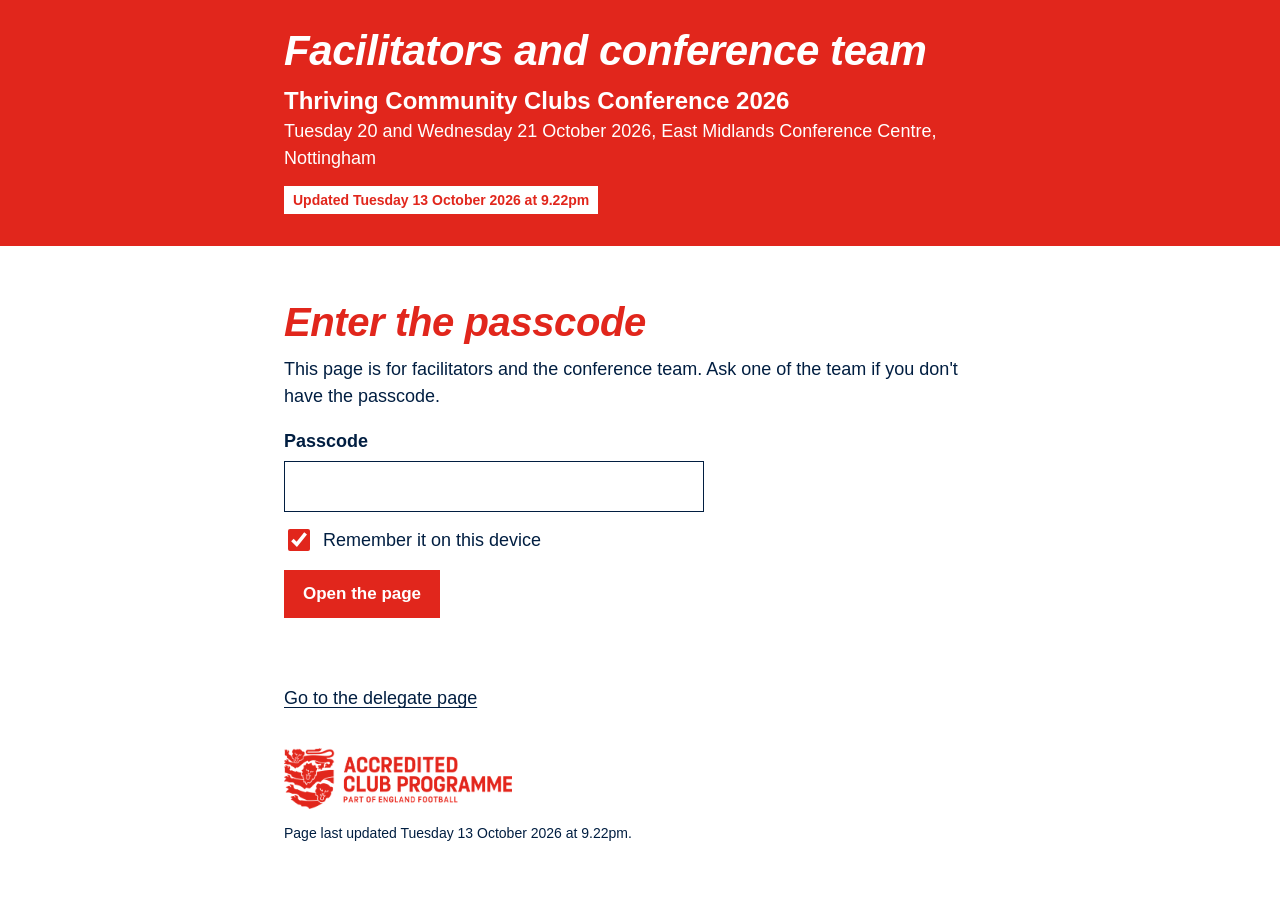
==== commit 2b8ece2f: "Swap in the updated staff and AV running order Co-Authored-By: Claude Opus 5.5 <noreply@anthropic.co" ====
--- a/facilitators/index.html
+++ b/facilitators/index.html
@@ -18,7 +18,7 @@
       <h1>Facilitators and conference team</h1>
       <p class="hero-when">Thriving Community Clubs Conference 2026</p>
       <p class="hero-where">Tuesday 20 and Wednesday 21 October 2026, East Midlands Conference Centre, Nottingham</p>
-      <p class="hero-updated">Updated Tuesday 13 October 2026 at 9.19pm</p>
+      <p class="hero-updated">Updated Tuesday 13 October 2026 at 9.22pm</p>
     </div>
   </div>
 </header>
@@ -45,11 +45,11 @@
 <footer class="foot">
   <div class="wrap">
     <img src="../assets/accredited-club-programme-red.png" alt="Accredited Club Programme, part of England Football" width="228" height="60">
-    <p>Page last updated Tuesday 13 October 2026 at 9.19pm.</p>
+    <p>Page last updated Tuesday 13 October 2026 at 9.22pm.</p>
   </div>
 </footer>
 
-<script type="application/json" id="payload">{"v":1,"iter":600000,"salt":"/TI+JMLobJ6rYrun1apNrw==","iv":"lYK3LF9AKzT60hZ7","data":"NuHlMzrxJIcbKixwxH51SV7Dgs7UVMNalLcJ45z2y5tYGHTrjhgErQd4VvRS6WldXNXATX6xlscneim/YN0LFe9OLRQbmSR9A1Ja3S9KmxDSeOiHC5rW7sbOeeBbzUe1z4ZNEbFbjLRRDqBOmZOCUaMO0ap/KEUw2owu+owHg4+i0zZk3ifpBHhME0Z5rKSeCbNtb2m2L9wxGHxxlCEYTpHO5xdwpjkK0KB3Et8YiYvTPhjnoPedQHG2Ke/t/UNrmskYHI+CS5eAiVsK2/gyuC9azgT6PP35LzN9UsdbGjHgkiOytDlYAVWpHOlf0zzzrbRSK1ttcLaDNIwAulnSEB1wEnI78d2TQ6+zka42ldsIjq4oAcnduoly9j9FJuq56Gkwa1U9q1kIOa2lyWeBLDj4/z9l4GfOUqA/qHw2od3qg7PNOB75Rglu207rUY30grYsUYPfMfH9e4uKeupxEQAtjCzKRa7SsHwhjb19v1d6E+w1qLdyeWHk9DDM0tSBic4x9xjlYHItSIfUlOWtu7xpcv4K/g9Cr15eS+r8DgF4j72xVnm37m3zCB4vb7U4N4jO5j+xYp2Id/j9vTOa3RaOYNyQsFxqsZKcWdHoHWs+v7I6rEoZwh4+w6QMSpILJ0Qm0PwlT06BGdRObZ0Vq5Yf3rpPo8/AwuSr4FS3GfmV0WAVwlZ1U9CPJv7h0i60+URDElGQiquI6cmSBG4HugR83kuLMtmL5GkJ8w+TR9/P7/KynUEL/vUeHtr0x+y9pDZMcLZhSYYiYLHj/[base64]/JF+Fw4J/di3XhgobWsesC7mNsj7G4VcVqCnfjnnEpzmSwyqUwr65wwwBn19cmNaFBDT38dwwnOrsVpe0aykc7JOJ+K6ccegrT3PYWUH5tQ5vNPRFhIjZxG9jUpnqfojg0Dp5W/O1tMGANckG5KUuuWHVpe5S8yocQIVw4emj+CZiNMmcKVdKpn54NcnGk2YLO8QV76BZ6CcmYmMjtRO1/I/LglZg5wbnez9Sjaw9+EocnMKColTy0Zs1gfZqlNBKyMwpp8t41F7TdO2XdObeIgchVmb173Xju3aHRSvjat7MLPmXRLD53e7M1Wh/kwkwyjcu21mJtEVv3XHgQuaf24VPXxn15BML6I3vYQ+JXxtmIrHrmGkHERqF+6Bn8aM8YKh5+wEiYGbIxf2gTpS8Zyzmte1Bb2U1zQbf91lvwX56eot2KOfPed3DvV8B5Bm7lNsew17F7dZvzY/lN5nNWb2pDxJQhIfYLQDJ5fomPgRSk8EXtpuzBv5jBm7GCEFZ+0ibOAGYKMgM3dohDSxBAQEsZyQnRoLplvaQuvhqeq76vV++T+/I2sUKhvOTl/[base64]/e9+pFnaOWHIzcBUSLH5sVwohlBYM5P2ELpVsHvroDfkij8WcB7b521QWI9k82jTk9U3BR0CDnI3C/QhYbg5T+Mm3bJ51Em1k2vGB26mnE5Y9aTaXZnRB+/y7+Jure1Sr5jLYybd2AaHVbLNMVY9DEqeOmIiUSVfTLPqniqoyGjqe0tWLN0aP4Qd93HyFjM0fMWcNKPPoWyczK/9uJhSCpmSB2PCO/uWEdjYQw6AIAkUZxq/gfFAUbgEQ6pJYeXmvZlplI5kvF9+q9RqPpvZzuuvTEy9WfzJFq6pemEcrm4vsst7aAPxGMAeqvrWMG7iYP9xTRpmPVpxW0Y5vwZ5G4JIZhzO476jEf9QZgPRTiCZE5z8d22p2YJE5GanlyzzL2Oz1+Wijjjr9xuIKuuP22PtogiZF/icIznI8l8KcNeNIIn9+h/3XhT0rW+WR9DgOL2LhK/SNwd1S8/6/gxJCFPLCrae2V77jUajsccEGRd3SojbWmRf3kNEExntIIEBIpeLIw9PGuya/iGTe/NmAr0KWIujEN1L+l4KV3CxAcuTPMRw5Bc3MzEp2q09f2HuDtcSckY6LxYS5/aGxxtANJVgmue4GV1ua2SV7YEdLRkT/W8DEV27B0UgdA5gi0LezmyOc0oGz7ohOFHmyZw5i4SN3RKF7NVAZDawGrmxJk8kfAPYhfpDp/GpuDhlQj9Jm+yYookD69Tz/G2XzbbP1/V8lhvTfUtGj9e5nTAKpPtAgAHKWsXfjCUJwTEtrEhkFUIaQNWcUfK6/JZmqlJLRvzwyN6mzytRFmGgS+i5dmCYzp+bwNP+aGZpP9maf/mQl7aGiBXzKBAoSai4PT+Cf5NVGwLOI7ADWqg9gaPtbU0FoDoTPRlgsJfPQf9Gt5RHVkR0dUHD0DimCDVRNCfve3k967Joxx+X2V0qj8Zl/rmwhnyRS36HhJJigEUQLV/nigSSJgw1Lo7ydirCbk34H+RNz4ooMuCQjJK9/pxTDakOXoo7wrlPO4cIlOusQbWKPjPGzLFYwRSXRWNWpb0gzr/HPr25Ihm/1kEnnmV0qdkV1JuTn/vTkVPreajKo2WBQeICGMlLL8xxS40GTlQe3jJgmrCzRiSS/JF8htywO9RDybxN6G+5/s/jdsdWevHDaybmjhIEHCaczcrZopmhE7tOmMnjv94N5bJEAjibwIaDbZAeEcib+vcO/w70cSI/cvU5h5mc7zTvcEI3KdT2aWNsHq8g+nVdKz5Yr1/2G+p1yq6l4GywWSEamHJPR0Qj3x/VPDk7w+/58kczxjVaGrxMe9HwSpZ3jPFEXJj8kZtTZPUIPjDwM85ec/+FIqnwtpx/+XbE1XhBy+hyaxy8LLLcIS3pqr8rXg/1Iy+HJ3DQKnDDL4OexFE7oOd/Q2wTiQrJ2Yjx0MX1sPD+Duf+ncHJ/jYwhYfbhNKKe5e2RnAOG07ZFfA92Cz/XgL25nec2PxFIWpup14vX9MpiM8sLi8H+Z9SJyGM7AXF0CINPIk6yG+/H+unU2YvCWh6flTicogQ+RcUrzE+tBjKPVOHHYqgy0i6pzoytBgPaefYaJwWpv/Gtl7i8QoTlJ+14RSg5Bq8dAQ281DwDV+rFSCQWXgeOudKuLR+bnfPXn1py3iVq/0thV0FOuub8Slv2+GMrcoABdglJw1d+vqeRXBpYAz9/IsRV6R51AUW6JAbG2j2BEVFTVDrIKqgfRE7pETjdRiZ3/jBI8LZo+PxCQ4OJshKh3iaAc/wdWe63sMyILqAgt56tb3/[base64]/rqAK1uxC+Kiuc+TA9xCryrcawECx+sBBxyAj6MC2EiKaIs3TzTivTC6932+OobHh1CwxjMhXpxTr4Zmkn7CQvrEb+H/yXnpqEOENH91AVI3DIuvtTxqsC+a+R71ndJ+t4jjiMUn847yRnEdDtujVPdxBZ4Tql3fkbCOzCr+IC5mBjq+/bfNFdJLW8uwF0mkNVuKsCORy/12keGJSA9nf+XCTjK8uKO9I2XzyURDhq80ELNPFxBhylEVEvMAs8NbSUp2ECRclDwdz9KCOwcaOb8ctoz5eiZ3p8t45+vWPo4GPlbyaQYohWddllsOFURwAaFnXxchgZ0EnrFNuLY3NpVOnXmlAjwllzKnw5SG8w/3DR2dQ6wPVPLnTAcOuWDHrjTX58yPCJNOJExU2hqMwXKJBuwDEjmZQuR/4XWJ9M6+l5s8YkowzD4GGmcIaCZib+vpN/hLSlPyPXEoBGCZeUQ+1iiiXyGPJnvx++V6bnF2WLFo+N3sKFCqYl2YfDhYoSLCi/62FlOCeqYOiGg/9zFBtoG5OZWpGivEJua74JS2gF48AdovieLsInF/ZVbLp5MQkRKXgx1oeVu+wIQPojEYlt3Ze+bxosl52pAhuutE5eSI9/uMAJ2ZSHzbuP1zuS06BXnoZAOXpEavmqTKSYfn3OotUop+DUMpd0cW/SuV+bNkdzm/bEJ4reWih+gXh5ki99bZeURDvCZCrIKSor5OrTqlvD1MVlAWOEvrU1knfW9zTmqdjzcCBgjH5a3umbCmUqkfmhlQ2mOWZXJB/Zae8LnpyAUNe9ppFLIgT9CzPb1Nx51MGNjo5cx5nziYe6Hqx8IfyK/[base64]/Lce0pBDBNgJ0QkRlCPMkrf76/YtpclKYRxb/dUW985rdDj2dfSelE7LX+9GIcnYqMDeqLimBS7pMqLqVD3d1mITw9pA2Ph89r0E/VCyw4wdBMrBYKgeC/H6oqKLIj+rqzYMuaiyHd9bBGsGhNVd8Ibian4RS/f7vXq7C/U1Jd8XeEQ6WswyHFsHxVM2b4cHI12PY0d/h0l2TQdFOcAhmqkNljqHD829WCgO2CDiuXVSFPq8AvrFIu3ykRCSPD/5JxiE3xlBugywBpOsva03gjgNleLtyKoLGNwi5iHsfD+d82hPQLy2/WXZuP900d065ey5Yj0QRn0HoJJokHPTacNj6oOOlZ3lruOTmfNVxXTLWvIO+kcr7Zv2LKTdyLZ7/Ozd9agIbGcdqgI13Htn731j58rAktuXBVinIkDOf/YZY97/oXjOgLmxmlxIplcJFNQsO/HTymHeW7tDDfQYHP1u65PGgZjoGtKpg3EeqAYROmfeThUhHiBurAbKRqGf+0+VJcBH0z3BdiPJyCCIMCQMMDaaTOv6T1/Vt19bmJI7Y9svMnWqOkH7yJrANqHl3c4XErKovQ77WCat2TnoJF5Q/VpFTZ2STMeW39n81aKm6WG337mPyknFd3D8X1n3qNFEdDzJvFfhd/hTAKHnVjuTyLsPgXAXiXA1nQ2w8H8xucamFMroIUrLBqi4z2rH2l/5iTy6hzmiE7K2vY8f6iH4M4ZR6zu7nJi90iCDRUr2gfQvV56OXB3YjjqHcOzGXk9tb89+cRjhMO/uC7b+T1+SAjhXA2v/5pyGjFENjhKYWudT7ZiSCiT340rC9/zuRW2kSai9gUbC4Z216nEAPrvh/[base64]/YKuXFMor4xutReJAIeNFWhOhuVkClY+Ytc9cU5StaR6kxGOMX5ljBIQMl02AfO0XCH12jKSylTH/UlbpPFq5auxHaNlIeIzVVppW1tD0B2x50T92yZVlWCgqF2GuPUTirusaoJAbQsju3AfBgWG+EqFgQ7C8izQoApfGNOzbxQxudr8wvG+97SOEyM5V+3SLDYhdL975Wwu5Cx0HzEtlRT5a4F12LI0YkMSGJEwlr79cEztEJgBEzFB+LDKbL/t1ehNWfQs6KursB+9b/[base64]/YaUiU2JpSmieFXWSXajKNEJkJEeE2cJih/54OOlue0y0gOFncvFpe2taII9Qu5pG7D6usUY0veZ7RTdDZnEZlaUkIi3eSswIqMC/LftE+1W3FGu9LqQhjPMtAyLyka3lIUPfZMQMOcLihqcrd2cL/eZ52KllIzccsAlwvjHxL0NlfzHvSuGsV4pc1vNBf1baKuRls8j1kaw5dHxPrdhMzAeQrkBx7Ewcnq8rDVLe1kT2Vuq1+nMB9+YVusjnfCUvWvxdkl1gZmd0DKBl7SitawAXSGGRPCC0veiAMuPzJXmt9hQ9Cm01QysXjT/somiCgHz+lrzVOysu6y6MQTf7nXe1ivK6NCCD0r/uoh8YNSt6VwjpLoAosUD0ZeYJkWDDbf1PADqpLiXKOdFD8puu92hV/sjB1CEjdxg5HyJZujU5rmaEeTQxQXIdijztHcP2fPFHkhiB+E70kh3CWznNh1zxqd0icDUQHG3xebqJpdP6yEu6nj/Kv7goFASnWpxTD9kqLUGiSC93ZdxdfGMB6jqfc6lqwiG4IZXwE/B/7JsrbbAYei4XmOM2aGEkvsbwzx+cDLp27dfmcpmZbJLjV4F0eG9VxvsfeDIZnP8o3P8Pzv/6u8Ikq8vPp+BI/CmgcPo0XxtgU0YapVz4O/pN+NedSGTK3MpXnY69iZpsLqrL9vDypHoeD/uqKOyr2yLK5IcNqFyJZvOGdFS7MsZ7M+ziJiVzIJLERXnqwXwEZleSX3zOI2X1m4h4Y7C54L1h6NHsMbftE9KIYqRInxY9nlbJSr8YOVcKTvMJoHhqvFwImHlnWxQJtU8lvmIzW46v5lFO+hfkAXa290f/iTLRcDQsCizHCPqxYeM42NAYnN7wHv011T4VcfEOVybaTY/4bQvM/uoHQWX+7BOUhhowNjX4mHNFv3dfP2me4V7cSKWektIcDfm5XPKfU9iKiAwKOxV7LpgHtbwtYRdZmRjP+5jzvi+onYLK7n8myZP9eVUExOG1pdJjwmOMPytEcSNE7AgdQ9Jgl/TaRI8YVThKkA66rPOG/bdasRkvsA2iMll+vQXb0p+k1sy1kdwNBeiDc9xiv061OigAwA9G1YX8dSYk1k5FDAHmS4K73CerY/FzcNt7JpfFDqgqihXv3bLxihmTDpVhHgOx7M2GYHVxQAKBMuDgy3Ec4eJ/FIqWPIKRlwlY0p/EMUS7rea9BXk7jG52MJWDlb3TjhGYsk2LR55aMt6kAoX0hHpJe0H61ldNI3SX7YiQ1YeaL3e5wEFAVVsfMDXjzThzTOiJbNaiSfneJlW069D4qnPYPGxk8VSg++zPk9ynYNY5zQ5yZ3hidcpPM/mY+rq19y5u3Ro6rvMJLBMgXzbVr1ce0qhKKfEsTl9ohcxTzgc3De/FlbjCO7ll1YradkIX8PT4XXH5NdCIHOT0Lhzs32+kmYkouQykdP5nDgf9Tf0WWLmD0xJ9Fixjd0RAOnm8ZvZW+V3nf/WYHokb1s/YzgZ0ytivsO+J5S3zznx0k1j81l5l3cBC6ko/aP/[base64]/uvxZqDjuJlgHUzycVyZoAwws/T3Oeyhc31gtZ5ZcGBQzEshn0gHnjL5Jy6uJPC9QCVg0cr3i9NU491sL7UkjYZ5c4x8Z2YS9BZHsi8qV72jI0gh7LJdFip8RGVHYqHvxy0FXLu6GrK8KIwxqkgyW6bPdKSDDSrlBvEdSP/0F+7DQ5HQyFeXeoxr53cD/OPgY2YkASI+gqgCp5N93fZTFq5ESwlURVhzn0eI44oFcWUhUzzvr3ZU081nnMekHOcevnZ2bHc2VqzMAyaUwTxXWu2hf2fWGFi8VjD/FG8h5YUOXG5WNbtwCBS4yMXhl9RdF6yKP2oRblFf+UASPc0P+M4Te5Z6qEsAM5QMtUjS29C16lRQcGu/QDlDn1aOvRgZphn/kzHgZRcrE+Cq+0TXqQsoc+F4DX/ESLIeTTU9CChHrM0ummTslqbcxN0x7/EC8P/JhmJYZINrSYGBEN9jO/m7zR04fpHt5g+T3gCE8rTw+U/wXXeqx6HOdVa4cHeKIoD3d9umYxOSIusFsNncA0mK7LU5a37YnFxMtM/cB70p66Vdz/XU4BP4x+llHFq52yKxmaHAKBqIUFRdiFni7U6X44rArye8NAnh4BYXVAaj84uht7ebHYuZruSDeqfqeFkPCFdPezI6qsEUF+v2ETD0ZfFWt1InOJ1vriQCgXLYx5xfb+Lpv5vlo6lPfrz4/zPqfOnAjcqXG1FHOyR/6YS3bSzWlb3kO+VS2PNDpyCgbZyUD+GQgKpCDipEPIr97Rs0ChHg+sJcDhENO9xRvXB7rjpOqHfs4iHipemirif3yZofT1oo3127PoNXzPnLyZBiNBjO0AI4wyzE+1cCfcho5POt0Bt+VJEAlnuRSSAF84JSKsWDOlnyGsPkvnvHGQ1eYnrApeSA3h/k6Oga7agdtbLnCrC9cbBzwTT6cTyF/R4FLOie5D0fV8O0llZXY0aMGfM78qh+wCeMIKc4hn7gHYZqqiUTh6iWt8m+aaHBdQLKOldceP7buMA+MxGMdkMiPkEplbKD5puLExUiVWqIyByED+qghiwaAVfbzUOeL8LBtN4jof1Pefds4HOPq+PdNPBjai7T+S+7WfhkwNoM2T34OwrymGszCaBWrK/ZHoPLYcG+Ppl39gzckI9q7helE4yXw6HhHUs08vVSgzBZ7l/FvRr9cj6qf7cnnH3Q4wDFoYAxcbykw+OrEFhZEDWsGp5eK0FxMoLe83V9Eu33myLJsyFRvsPRgYAIB9m6Z4p9C9lcv1t8t10SVCnnWzfew3EvvJiWVNu2yTCNLDDZm5YUoKl3Kw62k6FyF2sSvzeGC0rT0Cem0tBnTot9HWvL9OkUh7OJkwE/YDjmNYOZGlUVC0DF0LJOotBKUJ5stM4Dkv4bzkzySxOC34E1pG7LaS4ZUGDYeUdW76ink1gvkE1NjtmMWcJJnsAFdsCp46q/QzEEOV33qpSVGQS2gzyWaEQgAQkaGAkzQF9FQ9eIMCVoCHFzHf3/gi1qvKqcH+BQ1DlNHVbBq6g912jsMUsTatGBufu7tVyXu/bEV5fW1fzmnPAeokKQSSNNtxNNK/FynXcqjMNWAyO2a4c3iIFsSAGMqXlrYd6OGlKVuaj3X+9hwGq+jZOv8Fe7xH+6ddyZf6xm9BOICTvEqCs9GuNQFRQFuJdJ6QS8r7jp6TmORP7/CR5mC0Axuipv583+vZGLyJUb5r3DPDZd4L2vehcZWqwV/xgQ8RRHW4ry1LY95n/zu2JWXbREbmfXdWezImV3VbNyW4U6w5jGjnjXpQYWYxEl0VYRnFqANMWpl/8L2XhUHKh+jyQL5Wmgppiq/38s1xZQsHM3TWIVvwuOpcBZ8j7IqT+1ed6rsEu7NFAvW9nul914kK4npQ9fKGCh6QPbXftmAsXoUDF6OX2vGZCYnn3Pb7cGpASeWCUne6H851jLcUejnctp0qyXIUF6iKu0tbMVT3vbhPIPryUcJ270EJRw0hB4AYFhU1Sq0nycDUIGhjYQylPamb1b4bsb67FaggvW/ZIn3xknhxJC5DkKVKyvUp9bm+LBIDgdwAA7lTIb+s0brDWP27ljWSheCIkkGSKhIc6MpoZDHkTAL9s0Hqm+/kjAsXtJqSUTWbTT0CaywBcRf8Lsd7ZrIRFyADj1OP85K+vd+ghAHdO3D9/qiUQTRBlEjZh41W44eMDz5X5vgxbqcfCFK1Y8FVyzpTTM1sdBfgVDzWbKb/eQdgwz/awIoTfILE1b8Zl79UPum1UHG0ye27ABhJA6PkavH/pqDBOCpd31Hz3lawXRA88REh6d1uAoYMMrsmZzH7/WwDQZxvx664Wq4OEwD5D4mlERUZ6weMtIFxB//FkAHpwCAG5Im1p+9q74U8ppV6VJY9KgbpdQi4sBNe23GHg8OfehpVh5rBu+sVKuzN8RXzkxuDjWa18qlsdMyddYv5nnBUN0f4f2V2T9MLMj7S/jfbRrc/IYCMyZnRDVJZ/icpIgvsMcmKkpD8HF3QMVDqjwFAl96JDFM1mQRG+zDE6tL0d8GgaMoTDZJzOYJVXJosergeP8/SBjfrdxL175RW05JRqMcb6s6RzAYVHrAUN9vG/hQhyZ9vuaUeStT3g3ca87IWFlBXh15c/R7gFcPvpKNkoNPXogbMXPqswMPVLGXoFpLqQMe5i+Fu/+72a+IUCIkq2lJlajFaumKkat7v5lBVtul0piS8qd5t6ABPR1lIvmDqlolmPyCLgVFA0Ou9WYcd3kkIiLb0Z6s7ePATmHIod0ttj1Zge81OsxzK55NsqqWCdm66Xlx8PLgaVCSdQINjFkseE7ToHwkDk6DhxPOpqJujqeYtP1AjiOP3qv+boayTtpdlaY045EBr/DwhLELxV2WB6gQeoIaLY4s6sO4fTCv/cEQ5NhC+q2EVLK0/MthfL2rpCELoZh7EvndGUawQbovj9Bv3KBWusOs1wPP7p4yapjm+gz3LHxdz3KMtUrk6qn0etUQEdIE0mh3NWnvc5UDWWyVPKdkTuWqtGSXu+ndj4DuWEBLKQUwUtH64ja5YkBQAZvI7f9CV8/u0JDFdr1SJbwWIYFZ2YxFmLB1pfFnnbA1joatm2FmKGCbFPjNo3LbwW4Lrya6mqyOya36KN6XTCP5L7SMRjY5vudfHUKpfbi59kY743jLQmAc1V/iQNm5vrOj1DreQfcODgBRWi7TWqY3MWt/QtHbqP6O00mD6aywMwgw7DffVYKIRwETgAollnevGcdYGo4uVjPOgcKmwGIRXEO+n++oPQ6x1UvBWTGSayE1fU8h5rsgJJZizcHYg3Hwg+SV/7z9o9KYXWEnofChWjd68dlM/8czBGihKblnTo0lp4+UFaTqObQCngtmDOyTSIdOIbHSSxmVvbpwzNzTm9v+6BT2cu/5LWkq4sE+sIOVuFZc/UpqIl0NAUoblJNsbxQlIpqIPFltgNik/JI6g3AfOXNO4nKRquuQmAC/rwomCjW6c66192kzAYI9RuT+TIUD8SE/3K0CWEjFtrJQADZ6bib8cf0CeREUAtqtN9xLlb1TDYDUcXtaHHROPqtYVjR13GEFYV7EqWwsrt5WCQEis0peICLxZuj8EiuPvXK7ZKqePdaTq05fbCMTalh/sYCHqpvR9vcr+y8F3+9TBFZ9/vzGC1VllQlN28j0zR8gpm437eWKzpTnCNgFySQqsao+JlrxcI7QznsBH6ls8LE550Hnhb063KUQwS6+eHr6tZwa9HszS7lZ43zSXC4Eu8tdTxs7D/Gmxf8amEhpjQVRteaXOjn0FTm+iSGWwsvjuU6bprPZvQS+/Mh49VGBr7rytyGQBZfydVYw2RcxZoDhyZ5nQmjYNrPL/PDuqVWBx/fBYL2tvZWkw7ew0EENTWNr2LLa7aoK92+Dcv1+98ixUUcHCKICBxIq+HmyyQK9dxr+/w74TCPXZ9lWmyAi6hDMdaQHxyRZHqrnloO3lnLcjq5nW9pk+mGNGE7S0p0qv30eCziqUsJ2mPW1Spu40cf294aOl+nhaLQUYLjplgCIlakzv81IAp2B12h1krvcGCiD2xUqmqD3ijPCADriS2n8b81GS949EJe/+MaAJ1h1KaLKTn486DrsRrbEf1za7MsjT4iKwUR66+LdHP4ZrNmJGm4rGbWmimW/KgVg20EZ+/AyNF6Nq1IQy9DmUS7I+oOfBwn7WoLELYZONQtln3fsdKoPSU7UgqSxuZL630Ik9VkRXSPgHhH7hlUpuM1LqZq7ns7p5XYVxgq+Fxu3cIY25sm2IU9fzlnX1UjGIb825jVNAQhmxSqzyzmCaNZXr2CVD9pCo+tlQAim3Q1/nmEWHN/0HDRxvyYuha+CL55FWSHfZcmBoqgzvg6vfqLhuDhSVAPlf3VCOYdIvFCxvhP3tdXvGmlE2HJJjgwtNKkCke/pZMrw88Xkeoq1R/cwcCS3rO0Y043f1MAitSFCqD6cN4Xc9n1nZY96Zb9HDE6c9S+Cxpug0rnMONJVxfJPoXxywk5Gtm6Z+BADhRfkssvDMzTNkOreL4W9dAC/qFthbVDIXX800c4sRECvEpQ+bONFUhT76FfwAT/2ONmIjGVFf1HZHF9iEPAM7cVHIR8v+HM1kTPHmZN3p+sJ5x4wcDM0Qy1Q1Jq6BdoXUjpJJBzlqDRBKIXQUM85sE71n0hmd2ZzGbIl1ebks9mZimKv7q8kUsBn2lSEenhvY7vu7bs9IVkC3lzPpE8q31amigH2pzRwW5exWlqsrcDUOH9emM0eNFerJ+m0p/C5Gk7XAP8d/l1FBeWh/O98rUtrPqgL6UPeRUmq0LComGN6wDe0GVPkrZH46zR2L+BUHZOJ2vl2wJjReXq58a5lIihO5i0/93UnuhZ/MFwGiMDKcUjf+9xLDHsUBddXwoGcYwCAhT/EguprdcBZBtT0FaijWk9B/rcLosLumawpJUD1WA2rxKgEtvNhhbpFEsDSVRwbQPBuEh6oslmU51+BfZ1tCws3ECtqrVHDFdLKubcn2XPtxj/JMtXQiG4Lk1+Zzbbfhd/qvi9EoXXPzhjZ2K8FzAEAXTIZDoc8UbcK3PUCZvhyDmWuXIbFpjC72PdvP1QSCJpd3UiZzc9qVqdZv3yzOuUxMuRHiKZ9ohd3RsfH7jFKMs68c570u3HiH1S8UOpKNELqG8+CWEWLD//AkyR/IRTXJC3UinqLyWcRehUUHtb13O+gw8iM6Sn9nfwqFcvMJPdw1JFkWt+FEKY79U0/xiPIc2NuOzwqRnkGSxgrjIgkbXpWsz7NzS0a6UhgxN73eJKpFWc0gsLKO7J8vILpxPYKUjDrr5Q2DDeMMX5yIm5QXzmW9LQACGec0TGu1KNjdRIr+efw39U4iiopzbf267P6/zt+vU67J0CzHKTOiFZ0MBSl8gevOi7Dq5d51ezz1M7mOa00WQYwgU5BQ8MepUOukAT76nK2krsXomipX5bJi1ph3vKrGpHUCYx9DWjl8gAFC4tNmGlEWYH5Q6bkQ5gbHN1wl9YFgzaPIQSZZnQZvb94WkqbN338P2wRNHzANORwNhxSbiTtDSHGi9KE9XERxgK2/sTG9PqP/RyXqiKH7gcHAIKdPp68Qz+uInFM2UwCohzECY8sgPLwY7CWerbK2FlePs9lVVRb/bOtJ7pGgtt2ABlEsaXea4yFxdda53ucGWFhPjbiKfq1SPRszGjYI04QnMDMDRgvJYOUl73yAu+MO+aF97Vr6yGcCqBhFMthCOij1k+e26VgNV/7jTeChH+PDDD9tKPd7vEOOE0MDiJTVy32zEAXP2kSIYAKcByeahZSAXCRDyI2j8RoaSPhFf+w7/qg9Qs2q7wvi1KHOIHlhTMf8UuTn15SYEtWINdGSQ5CHHBjrLFB1q/k07+twNyDACnd2CGBxjy1sUR7W8dNdZiD3mEO1PjKcWDFDzC4GVb91CvCkGz7qghkvHaE/5L1cN9Sgv9XegqHH7ARuhFF0DW9TQkFCVBl0zRDvWaf0GSW9LATLNGgYJxOZcxAG4VmQ4wdzP+xntuGWTctCCCBdlXvKeMKq1m3ZYivpaq2IRVyCDUGY5BwQ0TStZD+YlpaNPWzKkhC6sQrdCJttczJuG+0AMjUYjP0lZTPrX6hRVNrLuU0Uik7JRxQQpzNBGgmMHI/TNQB5AcAhQOw+MJzTFbJYPifvdkfC/mmQVvDwHwXuUJy7Qfl7Gu2vrD68YRci81luDNzuu3McknxsofxlogTXJppItUD31Y5HtyzbGGCOI5Ees/WHfPxYkbxFL8eZxF2BAY+Va5ZwUGNuBbDpy3Omtl88uNDsiV821A1xvSdnW65iwI+hzcWWBm5sUROKyPx1B+rzolUtTEZoHUInud9DJpX/4Yu9Mu5V/Q6kTxY1pv1OYoglNLAuwdTowPpGCG2qYeHjdjv8hhsVueMxG07NYl8hJv3/o6Altp/FU5YnLsffItO9lrV1ffWjqUegcwlfcd62LYw0YbsfMvEXUxR1bUAWjSlUA8n41Q/7G4f1TCGKNbkbZ3xTUgcNfjLE3F3JYIFfekecVMi6hGwr3oik/hFgWCQebB0AL3gT7xwYmSwLbRwIcTr7nn6m4IUetGGaMmDCbjra0NM5IZEHAc9E40aLMl/zG20bDGFJnQK+1f7HEB+hUzf1K+/iv+8I9WBUfDHEAqnGTcGNlWzFe25BzxiDcfnB+AHtTMtF80iGYcwPjKvbzi+wsLd1CstBV+EDdmzMEZC1+TOyatB2nu8WNkph9CLXUwHfnUV/rs6EpHY90BYbSvfWo8OpOd8KTD3CdB2lmVIa7g+kCBbw95Xvbtkg1HHSxNhMJ+Tcw5Mn6Xwu52rfLBDKJAizQvpUKfqYQlYihPPrsRZF1zRzlkyNXVwpUJtL5c2SH5zKJCzb63H/[base64]/MJLcDbwa1VcnDEL3efuft+ofofn7epvQ6o0Q3Zsa+vDHYgYLJkBClKfe+pRw2Grm1goRrjk7boWhJbe0U4AK8fZhQW+XHlMSFCTv4UxAX5/[base64]//hb9WVJTDdnpnlxn2Swg8zKn65Y5gXp5TFVmGwXZdd0HKKkWCXhF2PPB91QdeWsjSmTLYcqi0Z5LRrInYJLTrCy50EAS5/wocNKMH4XZQxtr+aepDPA7sS7ydacdZt0Xno7sYwNbJGuVQt3ayjf5EeK1Vf6BNXz4S3m64SDkR1Ruvpd+kr1w92dYW5LBu/DNiryRDvAiEJ4ocXsYT8gqfkdB8HcpXRDyiCZZUEwyatxAjfE7xyK++Zo+SdS9iyZTuAe3IvuxzUUv45qvTsY4yhBULeS0cYhzUnIWT6HWkDV41IrLoNzWOXxCoPYsIuSvFf6fb+4tZA5xj/[base64]/xBfC78qAWimjC+gYAMT1Q+lrwYQJzzXh5gW21zV9S9MwX4y/oruk81lj2Ds8y/1TfFA26yidjVe3K07Mz6QO01bzGXHzhF/ku6kpAxbr3Y2A1stervh3tjVuN+Vnyu1sqCTLn6MAFG9qCAsAe+PvdMrp2BsX7MZjCUwMS/SH9f05dIxSclT4+/iYc7RWI5F/qSDjPMI0H8oIG5KwHzuzc2Z1G24ZSCPaL+pt8VXtZSFtsA6ge45MlvuAiFuapcOH5hPGsW9vAVpzQy6AShG0jT8B/j0BVXN+uhYNAPo5FGQOx512XMSNOQapGpe0wQ8wjF1Az8fAOhKUkt+XoLvp4RQ/1k1/gLQGEz7Dlm9W0nJ/sflrDhZb4PDB6HbtCtThuPyEBMeNqdE5XSK71dImuuFI94RgAKGnFCHCyBKWf8snyydvaafkA26EnjLuzj3Byi0B1L6tXn5M1hGJ0XG4Y3zg0OhSipRUl1DN7GIfz2uNPVXIBn340sDb2uX8X4DAWuNYsGjRCOXt2o+3wfpNPutvv4LY1PRTs/FPkjFL18mY5M3xYwGhdbMNpIbFAMT0dTZZNmn3V08l4Ai6aw9RczHSR/2N2D9Gi/8//fuFD1sLf8BXwt815tDz1JV1W5XrNT9J8eaVW8AzOygV4l61g9BC5uYlSwh/cDXLW//ypd+7HQ3v2ZlkU3JS6ur9T6FTFyp3lTfhHbtQIqIUnXCmyiMDM+Th+NWizbRJl+7T+cNQbGjDTvuBJxjT5VVSZop0PR6ZuHv2Bg3AN3SM9B+Jh1MOrMWDtUeH1q+CdfPwSfCZlJOOjUYJiI0VwOGrfETldpFhjbLHE3nsnLKIG+WCpUi2rP+x8PXxA2c/0/khNvyL/0cieRb2yKT49Pq+0CrsnKEyZaVY+dLbset5jPkM6Y3Ba5DvxTEIbn9cAQJQ/cKX0leEK/pT5hGDEst2eyaEaNvN1138zdcPumrC81LiEEoFui9sKq06RHWiKmj7e7v16pSgo4HrhxycEwUaMvSCEQ+tr7oMrCeWnUuS3pXUW2uLWKIJOruMzp8frfwNGwRBFkE+zeD5QLznGf6/CmImyo7us/ri/Sw3I2MKS9NllFFEp21FDwKDdT9OHeJsZep3MEZxQzcsxu4GJIDSsQkP4at+qrJuSqpunmzT0aLL2Nm7ITzJ2444jmmu7qWwVROqBjaulkcvtGWf7DS+/ZvolIMgCZTsNmsBARPQhm002Xlsm3LqXHAAMQ9jXJNvKZ9ahv5dEAMsramp16l7PDIO5GH20AxyF6/YucxOFqi1eXzMlHoUb8N6qk0HW8H2+/pgjZL84Dy/EGTlsAp+UEKAB9MnIMy3fggnIPgtxmsXI+vx40w/gmJ8yjBXOpvbRPTsZZp1isOkjvIRLqQt/kaxCPqo34bMGkXc4gZKtValv24RpNdKorEIT0zCz/LpOOIb9W2r0Jsmx036/IYPaqgvMHhjIct5qunYsZLAeDjtZyUO93dI9VvWy384EWeKh7+1yVhGbYeU1Vr1pxpTHjSB8K5PNgvoAjXYSxGc+/9rHiZ4Pqnyf5YGjfE9QD1/[base64]/7nPhrkqdOdzDF3TkX0x12B+XzUw6wfhpyqKRzccq7rKXDZaiI3d0wRyrfFcrxuRnC3ABplPK8dORNq7FP/dPE5pAa1vfOF0aAc6INAf5bUrateyKmvCrBF6zYrFLl+PynfbOqVGVTPkI/KjTdS8YkU6xpoFxEHNJ1HcbbCKsheILqjSQ85yWMGO9jMj1ST7xCJZh7hA/B9/aSwaVcAmgg3GfHhNpd3nwCFE/OGw33K7eX9u79uVz5tLBAtW0w9f4UaQzRCKabZUhvYpbpp8bjUWCen8L2E0prLeaudnJP8csmgdkPghpt2fSRlOiIL+xmReKcvOW4hM1AaYZOGUhqZQb18H5lvxkbu7SJY1xemeyTA595OplITX40ct1JyS91qY+Jq5Ti6V9z/[base64]/QLiqH/uLxdfFrXwiHU6IXh0+dVOqgXdK3ZQBdYaRT71Ju+hzjfG1yfjmv4IzL19W8l5cHFXK/Hln493m+aB5mA3taPce40fm+Yv9H9Hirst+ZmO0W7KSqcMbrQOAgJ0oZEkAT+Ov9nSuuYhTHhMBZ3vqGKvJDlmgAWhbpy1ylMWtVSvnHKBjx0XYOzuw+NnohCp7UneAO/cEMu8sYn0qmYlSgqAAoKj2LABZpwyYAPQJQOxr757nJDoj2Tg+InF+WG7Z7Q5vrXWzX8vhDR7PJcvix1cA5s+72CXKD78LNPnd6X4j/gqdZD0ZBSEYedfdTUo9jiRILfRJMW4zlNRphLek8Ge4B7uhyo8QK/KeCjVex2DDrQuHumiH7sn0RIuy+PTmJ0KADJdt+xe/Ww1VC9ZONkosf6oFkcHSzYlF0i6aDdS+aHTQzHGcJTCuZ/AMrXp6jHWJTG6rlDDvOaHeXLgMBDUghhjmLXdjAoiZ5ylkA4K/BNx1QJtpwrxn/q06OziLK36LDd6coqfG2/ghaJcqriyMkGsZ5YB0W2CaYlaWzkrbXrHqYhbYV0rdjX2vOSPamKv69QjqcIM+Q+i/[base64]/Ersztm962hCHA9iVKfGrvu/OhO3M3yyGj9kY3Rxx6xLntuI0mSurSky3Pz83LDdTAeYqXdKgGz7MIRmvtQ1nTlfkg6gs7zy1OiGda0T5B/H0SS1rq2LdkUa1Tcnm5AlL80vkV9O5SrYx+MSozB9YU+V5VwWf3SgT5O1WcKHOmdWXn/1nJ0DO7jcNdr6KOxyjlIkHjcfv9mckoBBd3wgqgcNxlcVXxANwpL18r9rgke2PNeogOuMbAOL37xI9N+f2Lno3ILOuBscy/PQqmiJK3Fbt9gPxUKpurlC18HQBoZUs2tsJ2bOwd8QOUEeuizUgx+ViOxrBV3HFRa4GWeHzeotCjNtDVYCLU1+DUL4zp+JYa8a8wfDvypSk9Q9+cl9CMD+8Z/VitcFvpwOcX7xZng9ETUh0tG9l+B52xzhR3Sz3EiIGDo9NnIzvoRvbLrpDsUxPqXl56aZf/YpRTyLClj2V2nuBUDCF9BGccO/Bt0WwUZpTUnjqbsGVGWB1+nhN2LYcZpM7Ux02mKZHvLSR9FkWFyj40Bz7okxSjc2xWhRIg5OQMouW5fjBgq9eOtr4U7A2tZ7mbjw1Hp3nBlOxVv0v/[base64]/[base64]/F+zN9Xo1BCgQcqQdzM3YvN/zqtunDQ6+XhRUPOkq/eD/EFv4JPQdkE8t/LS5f6YShfDlSLkBIcsA0bKaoj5EPlPd4YwPXsDEo2e8s5IUcf//O4jsEGDb34b6pyjIz4mAYal2VuWZz8Jx0KUR3d/lFNAZsZ6RZVXrZiu7/qdJzsLb8ELZgN6PvLA4MTt86yjkKA2+nEQwyrMAcQwWsCIqlu3f9/WUe1geO6k2hGR0tRns2Od9eQjCyEUVFqg0MIk9SFMonP/OQttnEXg+31K+1sCMAU0GdyF8KOVkCAz4Nsuh3Zb8t4v7HovFYz1Thz+aAV2oKln6NQJCTguGyJsTdJ/easce/931TTfDMbC+6cEqqlAlNiEpF9oeSwYDNnUcBY45e0DunVw9kurYKMklize7KmPPIWJ+v8IL8vOPQTatVNtCNfRysHqW84a8194X+Ru+meVUOPXXKiAeMi2+PCeKMRrWui6o5EfrozXoAsJkwium+jurzvQp5jJeg1bPOY270rmgZDyz9X/CWlBfYx2Q5AI3CodPgdp4jZegJechyo+K+PX2yi8Nr2Pxw6DLEw0NUthEKrqotwqasi+wPyO2KxPmeUptSlB8hnFU4Z6CrY3gxbN57OJ1Bsf887ujLRuNEbOfYYz7AWfxQCgIKKriYgKo/+iy8aqfUtw4Bxk8vS5HDUG2zeApv5908pcDe4YTcGif0+NYCAM1t1Zrx/LrJ0IgiiVUuY6LBh2xtFXxO3QfbBB2usE3QSIypo7QgbsRVENib9pqjaRH1yy+Xj+C+kbo+ZnHMwrp1SZF/+8vmXp3ltJm/1g61vCQ7/zXZfKZzbTxCrcLZqgRZGj63qDSyhke+0zK0YGIPf51YlfGcaGy2pjlFJ7NeHGu2XTdblnbeAqSyiNYToRJpfSDNecyRbglzF+v1ag7ClT6n04QTErx79rLvtQks+o4+XQFEww8TK/4kUMTrdFw59LN+SKuE7eK6G53DIfez7qKULnaC5wDRFbvQHGvCIuqDzNNrI+GTry5qU4FKKElAQqnAeN81/ABMkqquqi460wqqqvIsJOvzuFvRVBUN1IIjIO9L/4wDQ6k3dd7+FR4eTjmTvbR3dqe7opyTWwVrsKQBxOUlQvYTJWnYQ97NMdu/Inunpizlto2XR84t2Ik5uLmDEVg7g4MYllQlc30HrRSU+OdB6Gf2TOs9hwtk5YGuFiW4CmY7mk8a+5GWHLrbezjR5NbE40AXEsLlu8UXWkD708OdjKzApfq9wGNAp6wLNSoTURp2Un5GkA4WUYHIu6lXYHLu3UxeTX59tqFEzmQ1+D4Ne0MvT55COsX/htWw8VviZJ3tWuAo3jYmhQeU5QGkDcRp/abpVmnzQv+IzRzrW4Z0wxtcMY68o9x6cDDmOjOx9LNXLkaIQs2IQJ9ABB6wP8VWaBSL0Edfxkg4r3G43q2WjW0PCzLGoXBKm4zC7iDr1NsgvIxkdOso5AUTRlW1Xu7oC4DmG7tt3YzCXeLWFPFCW3SFnGV2VF/uHRui8XAZvaOdmS71AhXHkP2rC8Rg4aVn+5jX8kBfyi5jYFhiQ1NPNuExtOBSVdajwRD66SXpDdncpE6XuO31SwTuVbULkHz7AMHahdYz/QUru/eunmuOfuSybRnIzhUGB2/TE+T3XE/p4tRPjuq+VKPwDKLfNW/HthGuSGcjSbUuKRs5fFlOW0boUNXOSrsTprNEczuzkq1a8srnB0nNoac464PSyN72nmxSVwWYH/8CxKaLemIffg5f4ArgFlglEwl05Y9X0Cdm4qI9wsNSYeRRpkKo6kLSYcH54RAyfobWqlrKk6+tR1gTVpO/vgZpKRVqUj/ylCwcZbUuaTOFjL5CmjsHKHPDQ/[base64]/2lr6x7tf+4EuSo/fNp+i1PBCNzh8p8kc+yZKY3w9XTzB2/7pUJmDKL8RsH2W+EGNqowx1FHaX06ze340hvMPIDtBL0pUoGQCyW3s4w0ha1QXNN/[base64]/I+If19nYnDd/GML5RNr5nV0ePkdiR3NO10aC13+FCaYwO9/972sWQE8KLFqUbtJropoZWDMXGRUtdgYWsrN5e+ZwxxDKZv0bmPziPsM/rxoTQ15n0fQ0VtpEHYstRiL+AWfzQ6opicwXdIJXg1xkv/n8YlxcECfeWIVh7yRe1zuSLUHhVzJyA/Nlfv5FEIO+UnrKxUuX5MsPjny8Pg/SVGm762pIkZqWhSkKO+wYvSFPpW2Tf9YdXsT90IWsDOl/TnRd7UnhZ40IWIOHdYKp+I1bC8ABZMK1MbR46LmaYiXJh6zUzAEMFRo0I74oduPI7VlEt4zqAMprGt1GrA0xEJ6BQq/La1nO7KBNFsya8n9AOUawdwWr5ZwsK/oAGIUKHqq4sO2rwhpDKVk9AuTr/VY033kbNP2RHg2n/6Lmob4JCq+LvZb4oi2iW+VdSg4Teb7pGg4SXNc49zuhpWy2kPP6CGzFP5MG0hWeuIDlV/jP0nq0k61GJ0+tdmgqTM6wLmJKw2Fnu9bHZDBPOS+fCnxtG9nkaf4QZasi7DyDGYG+O/SDzBXxkIWdKXHZB9NTYNaRhhLJKs/XwHdky2EWPrLxL/CNvwZY2iHG8TTPnehCZJEE9b6Dj6tmnTSKyEtNf/uqYWms2VlPliQthHSvwIRKjwWHz8oNmA5XEQSqN7SHBgpcc82HLL8qOpxGSWC/4BlSdwT7bl+gvXuu4ArlQrFeIid3/2hSJt699jwAKlBMFJDjEfZMKxpsxUkghqFIc5H3gho032RNP1ml6edcVvkj/QrGq6hDdbVdbbDWvpxywZ77TQY6jJY9m+Frs4jG9A5nIknIKHEp8rwqxCfY1gTqCQipebVSBZbK/[base64]/UkfRUfUsifRPhDQul85Q92koGmXWYTE+Zz9o2ijTYdsrZG+iM3cXE2CvQUy5w00hk7czb08A6cHtjoMIbNgZURyoun1RBAYoj0EjS74Sp6o3MDaVk4A7AFXdP4XoiY8XzCxdFRy8u/2Jy0/[base64]/ddlSyIYhvPIjJJqaW0+K3JTgGhsY1nFNwsYWIdsAPELtaDJYlIN4R7DFS6ylAe08wCzGMcMxIfIMnOvSBy6HlHKhIG1ZHbPzHJURfyE0jYPHVvwqNm8w15SOa5Kj9/RW0mo5v/n2GZ+rf7YtU4Tub7TLvf+Qwb/JgEBvWbm0KCxSnIeTP8xv6WI4pCWLr+Gr9bM3EmsQCZZlf5jZQ4d6shWj09TAo6w9aXvQXC9JLFdf19Jnk3AiQr8Csh7AGgfL6ge5v7WEwtyffC0++idiHBekAqdLgkX3jDdZ/BP1Qo/SHu94g02e/[base64]/u8I+a8dr1l1M5ck4FnnL+x2Cu6JUcILJOZgt+3w8Va8lbfmtsDR6LDPRDmN/EbXqDSgz0XE9PK5WoMl5jbJ6Tsm+OAIXeXu7qKWnhzxZ2agR56kglNm5aP6yffaxvgIcxj8onXZavL6rME3zkqEGaY5/[base64]/m2sVfXFybHCagbEY15rV1ImKL3cMlCyu+YJKlhJqOoX33fa6VXnGn13OWkgcH6YCdkQ2yAuRIWj/oHN9KxptmcWVSxN/hChdjBCVKOxpHGQmuIhNcnCy1wvNt1ji5Nf2hpgJOJja2MO0ZBg1u7QwEYItn+5GwJoMihS8GxTSIUdoZDp397Jb+YDuAsqhxozGoyttIWMZUCSxEB1B1P5ycjtKw7O3HEQ8YRm6zjohYdvmWN3BOgTsqDkLrlc/e7R03HN8vJ7ncolmvNIA+ex/LnoA+E7+Bjl3/wBkMaA1e872yJu4dMxIYyBdyEr7kNuKZzaVyJ2SJI1bbZOulL79W+oNaRHeDFvL0n0dtfGAct70MB/WhGizCab4j++kAsRjFjs3JnSFveSTmhmu9G3lAguhFypmrcDlWzAavWxDHOPVEV014YJWoXAOKu+Ikw3eVWYjDthRcKX6lfXHzLVHULq2qfeS08fHiPu8ksilRANh/3R1kdt6qf+jF1CRyVrur+8K5N0C82s44WdjFXQWigFF/uRMU9HYbIdtsAaYen/sntOYNqJzslns8LORAzaBxclwUvwmjDBm/tj/RnfrazqHXb4rb4CPI4ncp6VOXzoNu5NLEHiNrcHmcPlNxIfQgXdl+9iBL8ObNt4QsLiwglpOCHdSixF4Mr4iD1jaURO3tyTojliPqJ2n10grV2266fljyZpCJjmTCBifzPy0x7WHAAq/u2hexCUARdnKrcvL1vncxRla3fVdMyT/cPynMdxBgNj3fJu+t10/mFFsCbtIjTreJnGcziLGD75YeNK1lAcfn5i+o7luvL+GYVA93mdGuCF2JPaAAFCQOgA2TX3L2Z51jyzjwfDEJPs+mvPEvQ0OC07z6WmkjJKN6dIcq8fLVfe/5colmgGmm3pLoSssAty5/VT+k+xBNKDmFGT4DT6qqe2m7nxaE+VErhrSFOfXklAmYIVAT1iF4aM33eMksJ6fFE6JAuBFKUZdbUSNGWcbW/KkclMQGb960j3GiNByqm7UQMleZMoENjXMlvkGwBy/0I6RzdQwQ1/zZLwyyiITNBuJqyLSxXJj1w7WOQVXanRU1eI0Zncjxi+mIKLLsmdlRlYFyCZhxn6b0qf1kdsUarQ2LMY94K4tNcQ0q5g8K1gEWs/MCk/m0JkGLq60+5PeBX5JE72teBhTw+4xoT4Au9HL94hPl9tfiKVg+XK0NueCZ/MSbRju3KCa32lg+81TT93xiLaz/CGEcO+Ijh1r48g/WhJaDKRSo09HtN6Uvuenluc8Xx2dr6xJNOUwzpxTF429t+zLhVaA+FV0D0FHT4CjKAew994Oe6xcLDHlv3L9nv7UQpLq/DmeA80JNXbRtxDHcPCsv5yWgO+YfYI+r7S2dEBv1NqfpLXpXJHDp44tEmjCbeQ4tFW94gCk/C9GfQnhWlUGRC7fDOsaPAiC+pXq6IzP/MjvHTOA80jg9VVED204DTIyc7crr2RVDRhpCW8OGhtr3Sws4M6ajoQY0BAHou4EcCSzNJ8i/ilKGWdHOw1Z20KjO/WDBuqyUynG8cotO8Lz6gflQ637lUUhUjazlYNGnMFl7a5rFtmXrx3KAs136Ub8+BkKY5NjERqLm2qMbZ+C4J1J1N7/5jSdsEKNHKnTmXblMg4II5C2DZydNXD0MgJYatAfc7FZ0Prd/KMwJDZKe2BLLn2dgsWCgxI736L2CXf3dKm1OATGULVg0wwg23vaeGhF6FJlYe4RMpwRynHWprI4u8CfSamf8HwDoEQJECNIH/2fC80bwILm1BWknzqwrLkR+wBB52AYM75Ukjt0WEbGJdLmaHtGfei3SBUtfPHWeat8E9CXyBstRCKsk4hldWuXFytPel4WXTcwv1ewW10Ean6c7+dtXHJvTrVl+xoOCtTpxzGrbXnJtLV/5pWwU4QwTEPppRk7qNur+EzDzwV3Dmr5rNzuV8ulNu2VRWRVqMnrhL+qKDLtFVFwArAkwI2VmvnJcQVau2IZm7ywr2SiR1/[base64]/VzQNUdrEi5b7yDkRRcil5SANxIB3LqoLenKNi6s4y+3VyGn9QHmsmMkB10DSzeFTudvEE8rMk+t7QqHATN9OaajyTAGu3O52E/kid465Ux4eW4LiuraXpgrYSMq4ZpfQvXeNXF32G1fWqSigpWA0ErUt0K+r579EshocNIawjx5IuqouoaC1XoBHTjHApSOI0Dta7lvoIY3NOnrgShwVNpEWLNBLyBo3aKsd1g4DaEV0BkdwgdbvsxOAeBmTZUT4IdijBuNIjYdtiMz1DFj/tn0oJGXoCgHlAan0zHT5oxOE5w6RtKaHjIYKDBvLTqDEX0kTKraweofXruFBOCwcPS6TvEIyNxxfso6nzNiMxwMGRmUwd3YyZGpa5DmUVVGZYPqgPS8wAkY0jaA41rmCElc3RcYJj3D9iI9rOAH2yIFwxRz5g+6BZMOmR+w/T27+KeeoD8TqVGoD4TYXdjdek9r2VeAjTZWT2N5+xtjIP6DzBX8HAP13doa09HKcN2QJ/lffVrMFhR/gYa6rKTWiytpxH8Zy8flEc+W+HsughFOcd9xAfC4O7RlPzrImldxRg3UAcA+coXNKB2rExtwLgnI9AuIyO8gwWgjr4DY22eqVhxIp/KkbUpilzJ7TtaCcssEq4ze0TdV5K2MHGfqO0CWv2n/dE7FmLtHFE0poAPOloTxDoMjhRsU7+bkiBy96Y0+tPDMnNKpKvW7pcQrR2TIDVuO9wY3ka6JYWPj3XPRtuJbEAx/pDuj0h3O8Ogm7MqRiysTZCA1IJ0OaTmhLAHbQvf2vbSCJaeTciF+Mm6CBmTK0cua6POwFUsDYLDkn7KmZCYi4WWQMkIiANubwFtddQWc2g5onb64/G5JDYnP5VAVgcYLAO2Djb1ZENhjKG0HL4uYnGmNU/NB19Q6F9eTGRxoMF7hcvbppuxJTElioYJPWcUudC9ReVA4uysCURxqr0Ksht/Gpj6Y6LFiM/nPFeQah2/W9wYwMQhjaeR73crB1gheEHkwq/gTvejg989zKcq780EQst/24q3KwmluzoXpQI1gbxoq/v21XO0dCcIsvZwiN/k5KSBa1UbmvmLrEIKVlY3vsJcx4Tt856ojW5ZrVfY1iTZdSIZo9Kl4zEzz8GX3h32XRKMVwbSCwWw1L4EM0VHePjG5tLJKzhvSKWtptJVBWj6c6JAFTfcthtk1ekCE74d6T6/GDVrfzvEnsbKnhvtNyy7qyV2KXLYiljmCSW6PBOdltXnC1mRVPb9njU42ccHrDMVhkdJfaGVnJeJ1rSDJAeZUWyNTYQe9xy5HvFyAECQka6I1d+BCg8Miaj/mCTP0t4/T5ZSSJN/c+coqeNYF7VVQI3wNd6Dk1gr+oaQKTp6IaHmgpR5c6pMbvGzclVlglUpjkCjUdys08LasWSFSBziGemuk7QypJX0NO+Bz3OwyZn1wB3fyTC9WvC8vMKl262hytUmW6OWdNFG4EAV2bvnFNADXEtFjMHRyi0ZzKcnU+z2fYFL/rcZ1sky5HyQ1cPaWBSPh2fSNEtlCbRrtt+21LTYw9dskSsVQ7uZjYxfnuEZ4KNSwbtYGVrItvxx6Nglrp43eZYpqHZtVFwLqZq3awgwgG1sW3/Kq4qTh0vDkFKMQ4mYzd9ma7dTA2gELVwVKXEm5ipeXYw1P8KH3R3rKIVIn++MR3pFiZNMWNDOHFB88mtZWpZzedPusIYBL4fTrrr7DUNtT18ANqCHt1pPATxv/HbX/r/PAvPoozDRzWvOwGLtJE7X/QKHbhiGFDvhJihj31Qs5NRX5ntUVw5jYmdSMmdLcFGaCvAs0EJBRKwnK0kez/owoOBZFqCVbv1ar2UB3Nivh24IJIL4Ap+/[base64]/w4OVzh9/vL3SXDSSRaHuWse4jdsQAinRNomhjVZBPOnhn5yjVdV8wd32xHf77zkQjMPjRmBkZXsDWR+YkZ/PoZKQKtZDLnx6/7zPeevV3wyFpAQNsTtK2n5b8Pf5W0hXZqoWdO266rE7cwuFa9WV5kQKbO5fyLtFrY+pLweMn95mEet6GUM9rc45X8yVHFN+j9Uv9oOU/[base64]/ANevJjAhW0BLawxiXKvdk7ZqV5dZLE7DcnJncpKvhNwU5gRwqr25cILBA8IanT+c7Z6ekfKBeXr+8rwTOgeXDrpTE7gtfY3oW16F65w/j2juRv6P7Uw8bVqoN9VCN+6xlGRLwqMMAQXM5EhY0yhqewpMfmIsqI9AC7106fIIdGic4P8wlEgKr6249bgIHyF0Mq5oQp/t6Lzo1ufPw/sczaybwn6OKyzpk2BI5llj7SgVDgY0CBmf8BxVw4A4Ix5oDjyDgJkf8fJiL4FMx9YCj33Wu6YyAwnCU3ui4+xS1SATmMKUMw98/DhSOhHBPlE1JzqXF418rEB9GfSiMZOOMr7IYCosdfczsgBGxV99Efk8Cb43h0lL7QU9eg8OOVIQgcivkF1b+HXRB+4Yt0NOldAVSV6I73naP/QJQqyPgeEjCSmzyNoaFcRCErka1tZVLTiFUhv0HekkfJu6xZZFQqY11cygsrL+yb3zJ/eA6/ovoGJ0xD8hcfJx4bcy3ibgz/K0VmL+0iB4WCzb/[base64]/[base64]/PUI7xSteoIU2AV2nXGP/q/i3hkJxAp04KA7g3/fBlg6J6O1CJExh5puLrIWuzjMnG4APsGQS3ubQwgfox2ELJYpCJfxJjKKcIeL41v4B1oiLW9Ef1ALOC7dh+XBoKeEYKfwQUT78UlfVMgDR6Jbu5TJmmZMJRbqA1jFctFU8t3lq/bogVR4/KttSurOI4PrqFqrlGDAP9BjIO9vCvlpkmL9nhgQH4HspLtPohDbqQvlwV28m35U/RPPBlDahKPbv57ZOyJM18Ht8wtcSTsjhWOm9mEpmHQSEbAKfuw8WaYtc7J+vS3EiegMBJeG6XzaqwBwDcZSh1AZaPDqHMnzePp2e3diQp6G7rL3sGAikL4u9xbr/uytYlPMPjNDEUJYtxlhsHX2sYVqnwlKT6TepavrRd41cyKcnz6gF1QHr9zQcHgYEj1eQ8auij4XppTUf6QUENizyyshfR/oZLtc46f/Ju9uT+qHB2AG+Qd4LANbCuEInW4UP0wbfZ6jyT2FkmBbzPdFLEE8IvhpwwVD71ZGpT79asMlrSS+KEyuFwyZZpuKnM6A2IISPr6dB0vinnsT5KBpEa+dbpI4McHeUB5j+Rt8HXceyDTzOioGjkCOq1bcJTs36CeJDN++acWQe8RfP8uvTntp5kD/AnxbG6oantiZZIuuWbx66kzvEGLne7mqZUED/QZXEAjmm8RiL15aNpg4/SD6LXo+6F8nO2voShfbd/[base64]/av7yRaba+Bxu9FyVVBAXrWXqBOI9DUCaHKGXj7wNKs+GUCbldHZ2EhwUyiWH2rdcG/PpebL0s8oJMg7ioqbl5OWiXzqmXcK9XhuE/t6V4oU/XvypZfI71L9BO9/KHejhB+qjUWcfrUw3gLp9g6zYkX98lhD3bb8weE3Wbxu7rJgaanVK+q8nVFMRwJ5XaBeky/8al5b1oegId+3LCf7byBKEV1ZwzCDP8s1C6XrjumZZYhXyv1NaWoPobl/MECbhg8qk8543vgawMG98MYMpjQ7fO/N2TwqHUESiQbmXjo0r4eSccBUjM6kLYw5qpvvYSrMhcYd12BsHFKHFaAgfkFZ/O0N7VAUY6wHvaF3ZjwKYnV0MvRb8gbO/t2BNRz/tBSAbNfMWAA/[base64]/nKJV58CIQV47sZzr/[base64]/2nOCmfDoDKvEGCE2i1dIklZ8oetBEbvz4ooZZMVxFJgC0Cq9mr0nmH8Y3c2/XdeuaiS/phEHyH4RHNc3pSqC9mxt7NF0cBn2XTzKETdGKrErCSBLzTnKDYhqmyaOXTEXQEgc7JXy3eHIR7g2mxl3vqs//HhRW6tHco+j5iJcTt2GnMATBVh/1BXJ/vqBMrKL+AOC1E6mN1kiCNgvIUIYX/[base64]/KJNbKNJukpoTVT5BAsK2TGhAh01kNtvNFNMzBar3zynSOX/kou5hWDRkuaKAIE+DLO1NFjo+ETBkoUXQY00CGYv2dLsrvooWprbKXetde5be1x9PZyzFdZmF3fzdF4vnmpXOK6aMIC5jR5bbHO0MQBCigKUIihTyQqWhZPjeSRCt76DPgNR+AJIuQnP6dFO7hx+3WykYUUMm70bSBZdCtDyKxxFe0KUc/0+awDEsEZ/kqfjBz7QteFAtvOQpJfLjjfvBzHHrl/9lSU6Xv8J7Em7sqqh+qLBc95WSYyQSJ08LWbeJ7CN0PqMpqI8GDI9IGTm+6k+/W09HFOb8+BQOPCRXRi9FSQk7Pte5Gc7S/b7xj2VQFFymQ2i0XI6S97CzJ0IkSPJPngI2h3oDE+SXB32XGom6CDkn+QHpNgUVRpkxyqxWAcoLwMA9qa0FxvcN/v5vFWbCOBhfKNvHQPndbMo24+yzEmQH5I/8ydXF/cRdYaOUnExzqlspvr75NMs4g50JzYtwPiTBpjbYdzIoQph6nqdUp/XVk5yk0iuEZZ/qKIdx/dKzIkqniaYlPVGbGwsvhb5ttI0EwkJ3Z41nA3cNOS/JVgZKI12Un8sGf6Ks5Tq1b5WC6qAl01uqRcSKkfALw607bsZvUaYwiXAmO62jEQUq1RwPPgT64P5ixFmWgTTb4qkbQn2oyBtplzn8NwsGwmHOph8a0/k15qoTlnl0/sMCkKgP5C11LFqC5qPkM74cR6FKdAW+c4eBErVswz4ZBDOeAssr6+Z1rTsBKpknMw9ZQrHrpYm5WFfz5Q0Dly+jU/OpKeY3RjF/7oYcKLzkmRUecUODiGbqRs0EokPzrsnklbWtw/XO0cHEyTjmcULe0XTJjFh5D1rJySWx/pLJWyWtJZlKcQqpEhVMOMH0Qlorh4Si3j2CiPahPx/RyJWW6kqcl9xbu8luCQ7t0uFnE7PwBku0k4AOA52UNLtEffaSz9ueD7RhPaCLbphvIxmjrsEsPPimWl65IkjYUrFHL+AhGKb6w5RAj6VcJ91eOejl2TBMKH/RvcuGR6K98NVreXzFnCGyLGa1DlZEnl5Te8x3CZRYupvHTBdz59ZkZL/8mArRu4g6/4mfpk4NjdrPihfjvF31SzUhiv1NqfSHD4C4IA+gxCFwSSoEd4/khBoKEeGmJBSFhVSR1pGu/7Mk3QNVgU74G72eXVOLoZQbilUs07Co0bg205+LGeubrBJ3s1sgIzfdhrQeRC8dZsFKTgyDffDmZAA8tUnNA82d5sw1xI+2gK3lrb7tYxxvv/yIEikysfrOXaTM0lLPXPm7BOeOA/wvnDnvMazq0g5FXEvh2gFqfaUQOHzZ3E8qYJbXTDCiHtg1UJ7gisdAr++/j9hbnaMWVtpgfpkHuSzROi/iEHjB8JPWfKj0+HMWC2zNSiXbO2cmDyyUJBqsAIJ3JAjH7IxafCqLI+hHaQepBOMWiTWTQIEgUfoqkdLgj/kpfKhNuKM2jB/IUiZxqjBgWBw0ntBUvjqJqpLVoNB4D+8OEyyO3RwylLsM13Ysvwa9EVOv4bjbvbB7O0F18VKn2vFd9i0wfE7m9YsMHl4etuniXHMbDPZ0sQdaYfw+O6YC7Y6lF/7y8YGjunSzarlyeLOqzpAmIe3uqURyXn9fWDiy6KW84xdEA0G7n/FDkvaVa6A+SmQWQA2BiQtgpNXsNNGPv00VjDJXAEbNjUQ8356KGeDcUk0ormu4o4+nGple4csowF93Ezngkw2JC8AXyrXOPcjrf068vm1/pjEEKMjlEaDp7jaEE1eUntINWV0OZrriMLQkdR5zZaIBx4QnYQIqP3XyQ7yAFdydKzCcsYFZL4xa0aZfz8OWxGq3i/[base64]/I1K3WGD3gBnmYIulS2ZE0Lwy7cmp484QxN55oBSsMlqJKRBD2Y2/[base64]/578f8Ohd5HTUHfsQQCn13wwPMthW2ZkD8XnhBY6UK2cSfWz5FF3yFjkFFnNKKuXQl0u/lsq67xzMlfOJ/MYv48YSbagdKipJH378ng0BY+l2HOui9ZmOrZ9Ipec8laSDQ2ESgZn7h/TLrOtZczWULO0kMQ1IbhjPnR2tikfi4j4YbpY3Sdds7vzGyoHUgJkzsf1Mz3vRrjCUF1Cv8fDpy3sQ79u8vsppDaJ8nHZevpe0ThbDPsFVs6asTALVdAORmQhAZtiQ6EaWbZv0te3COwsCgVu3u3D0h9D6xjAswSYw0P5UtWPs2Sb/pwVpYVmJ0sI8SAdfXZ/JYx+9Cq4xVkf0dnZkj3Deq5CfXM37kd5vtn20hFArhfTz/tveJHZeKdw6qej7h8zYiaPRwwVu4KxG9rA61UBi149BT59gxi1Uw/H7D+kd2lhPgny113AvwxNjNQToHB38jtqr3nPIJYe8W5ij8ji0UXMOuUPmGIWgWfYE5xywA7CpSbqbSKEyV11RjjEkpfAsSwke9T5oVcbHXEdETadneT9muPuwjwdYd6Zbd7sHIz8Kk223wDiug1B2AuIRbGUJ+KOICkNxe/xLg5gZ+ge3tFiVyzyqxmYCAtET57CMuGn+eDf22Zi1HS96jQztZkkOGhEYZY9CRoLy+uW7MbQYHsLQAW2bbJxUyBs/cC78B33VN0DpRFi1x2iSpUnGpXz6ZF6Rg197WuGkwDi5zd5OfemqaWAkwDvHO7Iwl2zymY9NxLi5GdAgD24zXRSY8kCcPfcROVjFqQfzSfTuSF31P7laol6FoLA+FtLzPotjDREsHymCA5RENFb/YL2y3FjH2K/hEe7vtocCY7fIy8QlP520hYaBomb2zatpiRc5ckeAVLrUgyJnL5b34U2YgZ6NTzsCDsmYMJFrbSOCy/7CpZIDN/GjecdTyi/MkZ8VXEbqlWKuUY1t3Q+ZWBR7jdQ22E7wMqLdVZP4oD1zxbpW5jssVSk47uK5AnOmb8wPO+VqJW8AQi6U+9vjohrif2LnS2Nr0aXD3LBUtViMZNDHgewjeCb78NnTI4pv2i8fq08/MNX/KcGoXSDWsrMMSwFqI1b471QuGh/ukccDLfqOJg8tKo0hmNq2xmPiPZ4gsOQxh9X1CIqyEHKbzYhTzT8SXwgCpxMCB7OxrrfMbjikFFM0tLJpdGSt4loI4ELg2zoHdXUK4Ysi/9FK8ZfRWF7FGGHR7aihHekU+DQDg3jg18YhKu7bTDpKVfAPgXfUXXGjTwddBTDYI+bvOOedBJ4oDm2bh9LWep/g3PjBakSfnvwwuTLnjHwtBFoWRO/8Hdk5HbTxqiuODdn3bal/gQQnYD4TnmRotFhaBmUsIYTK9yqVtrvamHw1i2OOhddUup7ejmjs86/XoJaBA9vctr/DD9Nn2UxfTx01FYNn4GY1mmh064mkwnIzi7PxUrfAm2kI/OKJl0Fmn0SXmo+5bmih25gK94OcA0BBN7QIcSAMre1ekgZQkkl/Abyv00Sgd1YFEV4HMjINJuyZZVqnr40YC/hK2eiwyDte0atc5QaZ8KTrBZGdL6Fjh3Evlg7zwRAhCk5BMlMsnvgpKk5mrcWxnXopsrMGLJr/9wLFFnOUh6k5sP1ArVZqaDDe8nUUndU15JnyhkOm10mlnRE8pU+pi+LqZoPeSdt8vJP+wiM1X3sAYK1B3xwRiU2sXun67lWolE/STp2NkTaQqLAG0WE5k7gFx9KO3Ir1tb5ryAp+YNCiUahZbCzkj9mWPrPXHXe8O8t39xYv24BM2augNPedysMfS6kNadeKSOxQBOsIn/[base64]/nTzGiLKsGeRqKLKlPC7+25FgNascOcEpx9lnOVITUAc+wp+wqbWYFWrgSR44KNFnkCRspDdgeSr1KKV4GhgA9uc1epUWMyEcEc4iXzrBdar/AFAbVSBU+oNKcMhixX+mmBFmLNEO1/v+GgCJ1TRQhav6/vD+UPymfW81kttdDcxS3apjXTsO+LWSvqi8SfkN6O5NCsIQ95DdP08dzWMK96Lpz98OKKOu/1HLH5bcM5lvtq080dF+Ar6/f/CoyUacEfaVIwmjZ77fQWqICFe+oZsE425GL7/9BKTAJ6ns289lvLT2Iu5Y99dmLikkc5Lxanc35YLB6+uhPbzTGCwQunQZR9Eibx0MmQNP7/CGVUb4PkcZsWVdKOsdVcB3RZFfukTE0RLYkcOPIBdybreXXJibRscOwV2U9+asZiuTGI1GzeC/ZHPq4dHGhQSlQHOO8tJYxGf8s92HLwu1gSAMThnwY1dC5vWp6QHESMYpgawlxc7C/JGY4z9QTVuodq+u6iBci4z1qqsl/aI0Met1lqQD065kuAcx1/pKpW1AtlmFvbxfws6ELk+hq5r4x7jw4Y1Bu4hV1v1fkoErbkKCLzyEGkpqnEsSzJd1MaM8DKesWUcVckHfFmrTyoIDY1o+FWcf7hHoiY+KJ6gGhGua1xktWO7cySsvHCMJD+2TehwMUFymjXBh9JFSTjw8V4tWXDfR3oXCl4AW6+c6f2UB/Gd1xzxm4fcYfHYt/SwG+62JS5ZP2B6lZQoK/TKBp0/FYTPAypDZXl/OH8/xmbKFPnokZAlOEBSKui5ptUMJgfDRKOmlpiganMeo0QdAc0p85rAs/NN7u+R/89GL5rdbK0K5w51y0niV9UzgDpK37yCcw/UV3fYk2Zh2Uy0DvO9CKpm7BwnGM9CtYj8U/pSUBYP4MhkmJzXhFjA1JtF5uTCOP2MJyi2ri3QHoiGOf59afC6b2LiZ8dMR4uqfu9cxISkaLWhWcv2wNDY38TEA2Z8eMTaA4pBx9mvSZKoMXpTzzjFaavr5n2Zu0PiBh3PXCXklgkVF/qnCieOlLAzdSuzDIPWVxEajoDLXpz1EQQ2LHFJfp8s55Lc1LV3esRrpVbS96QQvsF5AlxTYxzhMXVhe4vUZkp+eGt3aAv+PZszgB8oUosllUShFO6tcm21KY6VYD7vh/9xWs+6+nk8jNg8b7RrwfDqbrwEqo6jBSDx4WPkGXPAf9v6zRHPesk4Ymyd74ujhTVPDpd+1BgMRZum0GCqr9BywFHSKMLPdM+nKtv2KcZ+/pYOf3pCzm0rnCzHcnr6SnXpuGT2L14d02RychRF0GyWFvUyf5avRcUWg22PZIAK1AZdHQQL2qwyspqgo/fMkIGZlbsx1W17x2rp0cLBsXyuOtcidL6p+P3RbcFPBG4qRrKlAV5TGYrsFIRF91vrdimqhSXZlzU9UJNZPdg2NYjyb9EjUIrOODVmamBRBdx/GAYOZ2d/KyUNQe6elTjPBxQY3Rhoh9R/1in8x1Ge/ff9a8PibbnYFXRx/[base64]/6hwK6AXrVbtr+iRBhnY/WJfxt+YLYYDzgaACBewFbzhMNCiUnycTag7FAiTn7jG+spuuPDwA9AdBtDsWe2z3Xr5RRv+VKU2ZXAYjguJSN30+zVSSii5RFaIJ/yKVxZ4nVp2qyhWhed7jz361lIyEAyGZaaBcbAKtO3/Utfa0ACol9fLF+LKXUQFcmWyIxB/i6sLHvWb/2syuY/kDgfhdMvJU8NENL0t9naX9sgJXJ9beAvRbowOSOn6+smUsJJoU0ZuiGjObYjpbAGdfigp4cS4pjGGcPBOZSX9LpQaf3+bWI0ZQlH+4QOp4AXp2/C900vDuQA4aOWw2+ytx3kUdar9MvYWqShJQ3gQ+fub4K9a3aMctldhSycMzrLxii/G2wKUlpZO5UgOdFDViB1twLNvsQN+cuIIr5KSwQqv9CMBve4EeQHfWIl7nwfTBjM/LN+jZH5lkSOWXPdTEOkOodYsHipjU2/yvF7Zr6MMUHPIrujaW2wqd69JFE3XeFUSYuLJGOV7kaXLuY3fMYgHHTrvbnDZuADBjf9yvF23N8gnN4466nWg4bc7fTk2S2Wvt+Z7g0f4OM8w+dwz1tE3RYgZd/qVwMBsPhgEOtEyC4av+/BoXK+prlJGYuzm97gzaisKRzCjXtnWORPXDbv5oQsXe75BGM19nN8SkV1kg4oFUFfvHtBMacTlannRGUlS9BZgvGz2vjO/bHDZz0S6UASVTLRiboX7Q0xBiFz1EilZaxT1H3BVhX4ZJz69jU2ooBqpJSG4dZr9DX+BCM5pBCpm5frywvKOmwj4hn1yo1orFt+vdN2gZoDGjeFLdE2FnVUCQpa5XlbnH/mlCgbOXr+H08yfpRSo4vUktgUqzoIJ36iw932BhUzl0+oNZCQBhIv3Snxmm4GJCeB2/9gE2Ci3R0ePKC/NeNM8HrmQqz3RKFugSn9/fneCT8nPHWGhYpNtyccUtfc6Dyvw7TQ1goF6K5T1gNROe9DUqj83HxMpT4Z2gEWVdA6rwyObxLsjfkCawrAZgAM6oJfuL95KNq3BuW5BaL1I49FESOIA38LpqugJgTV6Vak/1SG+T+S64/2rCumr7AU/1gP5r6MLk6iR6h07xZFOzVAhWDzmx1moUnPB4vmDe3p8vhlmem4HpkHIT20Bv1h7mgy6WPfggyxbLp5URRuW5YCe3L2k7JoPrwO524tUhROrFyfvb+G/UvCQ5UQdpvPcePOj7DI901Y+TQuGoSiJZr9XcyT1cEf6xf7uXMNz8AziyJ5OiiR5IrTyw3NeENSOtBi+DnBMbVhmrCHKqb/JlYNeHB83tWxzYlcbNk86lEPtTZQJHfW9/7FvILKx/hFm0gddTDHm+kf/cZOkk2m7xFCv5sIoGO4qCswvkbDUcXgFoi2uBik5G7mYqgf380SCbEFpsCjp3Kbag4IhUlnxS0K3ecbAeyPNz8JBNAFc4n7/[base64]/xohRCwE6kv0KGFlGU6+cVNPm6lh6BhheBJSRF9Tcz7aQcw5btHtApwb8r7e5vqfkQDB7FSq5DGHWpKr93pDQ/jntWiNzkFsAWxhKSkWc2JNbvQb5K1iSPzwmhOZ/+rBRS5/rNUQZmhsFDClZoWcn1dy8A2Z/E6U+c1Di6aaIeChesrGYJuICHnhlwIz7JLd++7tXWvOAZd1zAoXITSbp5ps1axzh/U21Z0B+fH8a7ZzAH80+B5r2oXIyNnGyNYRxdkq1G6LCyHC3Zo8LeiWdXN29cZoqVJ0i62ksUiKgCcwrOa4WI8euvhc2uL/NXOTnxRqi0chC/tC+VmHOYd7DCUCTeToUS12O40lUR7+1UIcxR6lOKbN4c/nW9X4akQvn3nsDKkTd0RnNOUcRW5EZ3NG+8vRfPc5hBO12UH1+dWNxFHAC+OK5zuv+uKV+louUDckEBGDw2z12YTVVBMZASaLSU/n4RABb4ZQcbeC940P1p5tKWg79J9c0kES0jsmevV+6tFSuVHrYxcFOWJId0UBXxTyLfOg6kDgDANlopI+U2i6L5tGVSq0KPxIY88fdcLNe6MXS+92QFPmRrXYR52dBxrAEE46MzPtFff4ZovfRi0rwGGDBAf/maeLOecRGAerjh23YUHtU5eLeLxbn8r9DL1bnTC0sZzIrChoL9OAmo0wmU9r3HLyHqfaXt4FsEi+rUoS0+Zo4VjWtNActVjsMSgSVWfisS925UQwAsfCSSoueto6P6jBqiHmJ/VBhwfrKnyorAo86pu/OPFqRxyailCHzOG7/rZCrPHYGftbnQPbA0YFZogqR6+eBLH7UPIe7ihi5YmXmtflerBCUxL1toybILRZnX9TwRIPiN0+WGzumQ8sA6e8EfHLLwDPjcaLHx7tUmPxTYp+1/5SG5a2PTFg11TA7nn9H0XpkrJsVQO9TBSnomzE8bwjBcDkIO0ySIjbbhCtudTepDKMfR7FxOiPNnvgcIN81TghPeGE578g7MbqYdpIDP+VjHhbm5w8rnXH2H9QGZ1Lfq8uACI+nzBzCE23D1m5ZGpFgsJsNBH36M+KRchBn8Yz2sw/bD0kAVbAgzpLXF2oB62FV9bpzhIGbCMOPbCyfnycvi85Hg+mPSwKmpiTw0n2hJClB8sVLXaDsuyCIMJc8ntR8RPcjl66e2dN6WgY8BLpmDMmKSc1x8+s5d+6GKTC0ZVuzBnI1tGXX9X0nWxx7qk3xeLgGCLIvMT2wguSierOh/m4dFnmIE9nV82iaGltYKeoz3AOvEAkw6agOQg5Y9EEDZTMEjixFYigI08tcDZ/Tbq49VEnICOPCmF49eopy6odbeoC+/OJaYjQgQ8qypkNnygZhJ4qpRTnRuL/3jkBKNXgjF9IAvqR6OK1aVrsTC2ceCVGp35xFu1w4illM3lmp8biMQ+HGq9pniUIOSHEatAkyDjFKNsnebg6XtmOPxtlmH4Sh2N53aMOsmfbshTwulNvLbtN4aD8MmdHCijnQ7AF7rxO+5nWHdtlg9nK7hZQQOwky/4du2ruA1re5HkYdEdQKOGyD+028eokzGf3aqCUawosEnJXT9uh/GWT3M/aoImT5+fYzMzWFLvV8KOG5bAJLKWP5H50IAbrylyW6Ibcwt7g07ttY+CZiPKNecGpiU/SDjKnm5P3ryVBYqsh0s7nWC/OaWXzG2SZcFAwkRumF3b12pyzp5D+P6WeX7kYx5OW9/YT7FYTF+WK1/T2Dzwmx/BC7Wq8s5FcKmAlUZ0xaiSO59o/pku4Fv88yKPEaVjggWvYQPD538QHrwSuU36pFsMvqJG8R65fwtBMzZdP2r/nvLIVx/4DMbMHWXpdVIXHT1yo72jjJm+BOPMiL9myliWcJlheY64nj7jhGTzK3qmqmpCm6Yu7Ns4cB/Dr4DhhDzb10rKbnZ1QxUTXZ5prXzT8Fc1R4GNXLssSLLPMwtLgFljQhf4r8t0Eq+DyIPwQBUfc4OptRNHwPjaW80OuP0eprlhKi6VhIVlKYtjSOYnGvNljcSVOEwvdB9Wm3VR30J2bnoVoLl3/7ENNz46oaiVUHUwSD8FZpSSVVMGCEKmhZPtLAwcXzqoOIl3kKPLLRVXhwmRrn3Edsde9evg9QGpZrVsBs/Vs/N2G40gekz74qmdvaWL2mki6HR4VWryoYKuHgDETMKwILqCgdrargc62bsge8AuChOM4mwk1bJnJIKvVSKp35k+lGAS2MxhE4EL/1ou4Y4MWuKwkFdDaDvALyEdQhDLFOTOiyD/5XHRf3DickinKnZZw5Ri40ya1a0FhbSxmu9gcVm2peKIBbDMjK3zrt/FFkJAMFb8dNs8XQIY4/cgEKYFOHQxM5TRS99kAAjWuVEg7oA3h50rwPZhRBvsjo4AhciDLePlz71wE0yBr/iHx8yBnbfxDxUUn8xkSEYiWfHMA6jRgusR1U1+68DpI5W9oEPVp/[base64]/7OeiXQs9KD1xNijeCTpBQnRknNTny+PtQaQhv1dgRBh3CWjtjyymYzYVWfCaXAFzB7bUHOlOJY7/r5HDiuy+etzwoJibQKV5KRzTztHY2AKo2mSq6gx8MJmgnXmWXR7zQca7qMwJhuwMp33IyduZa1cV4qGwtcM3L4n/pP+G6n1Wjo6mjWX/fYiDRy1UWKPkTZIhx8J7/SejfOIfJvpC5lcGFRa6mrxDAZN6NMncIie2Hc9wvo2euPEeWgp4NsPexE5AgjJ5wkvMRXKM5n2EznZBHF/XWFEmVE5oIJoyW3MpF9UAF1D9GflaU0WiEYJGseIHEukjdJWc+I31N0z6UPQlsaASdrApzvVJJk1gmX2YBf9Yct1XFBK2UUar6XXVF2kxaUQvaahC3AJCCTX4R5eQpVifFv8KedopwKurYdVu0v0xKZVBRa/chlvRW/Y7VakU4p9HwYSJkhkJGzwhjKxYurZ7iGRtOoNo7cXIoYgWBsjzr1V7gwQ/[base64]/OBENkCVqLq9UT8MbFF0XAPCpqJUqfQ/zNvD+LAMjgtnpA+PhfndBZKyDH12J35/v/e7lYuWSukJul19NKfiXEfC4KagZLEvhmP3k6NwEGrJClgfhfVASDpPAytC0dPYOQs0bUA9z3JyFDpLvDsrxC9Gv/DbSjQ8818rzr8wMog4h24YFksoKtVwkLRUTI4IN3pJbzRuaaNGiVmx65i0ExZlklEbG/KN4BZZDif1UryoZBN7G2+ORnq0YVw8/dC9ih4o7qiMZ0X80rVQCmL7hjuRTSoaqxhC9ZT3HT6pmgiRra9hCEQQD1wVm9AWvQcWBj34IIQtphNSD/wT3PfpW+Eo7SXa6L23cFTjXYwkV4doloBl2b92Qw//r+0x5jWfdh8dWo/OK0rhKl5BJeY5SFQH9WE4f+5SW1WXNqxbN6AW6tLVVZsmeoFdzkcT30q1/cVrg9qd89lcprlm3Jg0URSJb5RwRmTn3fy7coYAdg2v7H2PID2S1M2zpFDuyZ0N2gmBUZXN64OeHFazzwNQJCfw5CyPQrmyWw3lmgYlcEFJA7ZhaKx+nw4ht8qIFUeEqhn03Sbh/t7zoJhcqNEQAS2pQxk2glMaPMcmhDLP5CgIa1f5jN1K11tc9+5iyCW9YEC1PfJfQKRbg1FgMF0gCtORytHthAzbdrIB4RY/B2QyiS3BY+nxkngn7KJnv8u5+4Du7HRrGHyDC5XSDjlcXJjGaDs8r8S+Itb1xvDegj1QCkK7C8H1qjCCWHrpEQ9ldeciBFSFrwQphhgMgZAGbh8zRG8000GgsHL/H5dq4Q9WCRPOIcuKV5NecIFKXPJ5vPWjvIYVZftIY9fAKRkgu/Skd9Nx9+Twysy6VQ7iq4uy7xbJXhAK4Swnv8y4PbUDjDuYFoGLPyQrRU0n0LLURCDy2flE51KoBXffrzDlPd9T3+6Z1tBBalYciYCnO7oQfkHHXh3TnBdUnGmA0mGRFDj7i85/lAw/FGTcR9yiSvOHqGDPsaaRx6tSHrkbGbvw1euq0DHX3oVeCTodKa8M3rtHy0iUEqrUZUfeSwlyVEgWi88w7RUOsdDyAaM6rJaH6V+5fPIFfLKWKBgUoRtSo/qfydlH5RO/Trdt0CIp8IWlAxBZLVq/jeAk6NH/lefBs8ecUWe6VZQB1x1GQwkuMW3RjpqrheBk4wmyMXdJ9JtVwL+oPURoPXEGNwEm4l6gh0VN5akkBR1YcXYi/23t8Fvi8FZt0VwzQlIIgaTKYPw8MfPES812ouk+QE4D7CP0XVPceaeMOmxss+MMJx4NAKOHlZthtzFoIjIvkddspU/[base64]/70k/szxEbHgZW/ozhjpVgZBZdLa4BJGtwNl69t5LGxUYTMcBn57lNaqotN6nyFQEEA7E254rTCm5hfwUeCX8YaJmGUqlWJ6WdjkIk7nmmNll1naJBHvtF2XNh+jqdvpY/vKeo/UdBzD6vVo/0c3UE0If9GH8+xHeZTtrhhp1TxC7FhKRBjznuTZ+wvkoEWg424jjD6ZFJb7q3YqsxeW5TpglZn5xl3Cwu5yDy2o8X1W6iff//FF8KYrCpnLNrPR/G5L4D/SdslE1VmVotHmg3n62gLXdu0p5MmidJHBp987JpqiSnuYED9YWY+zNmEe+j2thwz3jvmkB3PU7Uhb3H6u51wf7TUM3Nqf34nH4Lv3Z22zvFrUAt7ZRQf/RMG2f/uzEIs5oTK0VBvdO34Tt6U6McOSGpWbyXMrcTCvyWoH+lHpFVFSH4M2L0tCdSdx+dCEjVEKC9mLWmtja4CQa4T9LPxJr7msyr/UCT5aC/IL1/jgFozFrx3tt/H1jztJiqRjdfpuqK9dNPasCSZqQhhRauc3JmfbhKsdrXU5qJoQdyx8iqo5S9ky8ZtNhhHiqqAo6/DBYbDDWE2dLatRy+R1x1qTsx5/UtwCte+tRR/eC/f53t/Aziq7QM6K/dXGvS+d4KBG3PYtQHBf5VeRxz97jzOnFm8S7vi7IeYaNPwQUGnRlTuMNVEo5pkY4XmaafxBi5s9ayDS7fXvtolfp+xfA3jU2Wq6s5NSugTv+0eOqcXNBeHqPVfeU/wTN0c6i1HsG3tDNMooNMvKUC+SR9BoCTwDNgxcZu4+OHF1XslFdaK2Xh/lupqO04QMAK46UE+6nr+vpR6cMk5q6QghyIpnMspEaW8iV9P4MpSG0pO9J+0M2iG6DPccaBj/Y7652AHozovYZM++dAbRKzBSDFW7BtnV21/jNP17fqvvduMqAw2glwBP8VnIGxc37LeU30tvs1MaMaZyvEVdE/pxhnxDabSI24rnIpDSWFgl1Lhi6KlSVoUvxAbO5u8lpa6wW+G8p1yfBcQ8K9ee3RcYP5qIvJHRDw7+eGnhTPXtRZmkpSfTF+GDTDaK0FJewcgZbTGA/B/GjRBviQdh/ZNYGJDCK5/UFIwHHVciIlyml1ZLx/Kred98PREa1EMf5FsTZOMXtO92cOo1k5CuYvZ6NO3U7SqWZnVziRkM2NNLkY0JlvbrXV+SPFiS0ZoxdntlEZgiCLSuGuly4iIkn5I1JacOm0PbkuQwQq4HOnPvfT93Jn6J31AAmcmmAJAbGTp6x7fW9fOq/BvnFQqjgUeg/T+viJZ3apDbmSLvRvUgrMHv9ZpQUxtWwrCHj2BxS8wYXgAFA39TVIYTJvflykE5LIWIxaa4DWQ9Kcg10VeeKJlmNa3Si+p5HE0jVVZO/eyQOAYqe3GxHKDtPLm9e6GbmGI/R7Tknl90pMaWx1WZAYmFdPc1NB4xyxRHbW4SCQ6/AKqB7vk/Y21QDiciQJrzgFc7eOdAyynKjcGbpLE1azeqdwwZowe9WVyv4xoz79lY2YBTEdmvUi2iTcnNRK6vNZrqm0xtWWLMVCEEIUphRoiOzX4EuMSQDDBEoRCmLlL4OzmLeIMd1uzZbi2I01p0LaNa1pYtYEqkZcLa21Y3OThf66BoWoq/zsknNcrmIqkRLasZ1hYYVSSWwzaL8Z2kzp8JsBUMqb6/Fj8ZOw6jtIOMg7BHTFNinuS7hr8KY1kcP2iY8C24Vd2GYmr0LQaY6wP8rBsAOPMLgFXLqP7Gj7Wo+8MWGoTFDpyaziRxRwTbJmX0XbxLhZCfF6qMrJ/1SU4koi9lqI9d/V8r18lJdWS0jZa3vBhJEj4AdLVk88ZJAaAf8MQVlmBqLWdFj782WS/[base64]/CN4kJgo3pUVA2vycWeJalpVL0e2z2UFFumerDu02d0JGE2t9x9LdTZJI2GiIcIemdrW2K3gXNo72dUqEj3+deyt6/MQHkbf79U3KAgslmsfjZE5BnPME5a6nnQZfM61qRPmhQglWmdABStscNHvDw8xqyeXOfLVHgyXlkeBAai1ZWiyAsNUoD450svf2hknuU8PeO7KPxvK1RkwkM0TgofODRd40FfYLAI5m+XaXF4YQAJKvS0vo4XLYBL1Fmp9YWvnspbW822N1ENC6ewj53URe/MyJqaSdeEP8EY9PxB+0r03wNPeMKwq8hcoUA1cbKXfQPwlfmuRkgpswXRpDgA7kUNA9s/Nz0eCA2Yka5bRaAJv8uuF7EISCD+/3/vhTJhE74u/avIvTp9up9+Lw2JVFu9tb3NrH1Jdck0seebafojSu3oQLfNYVIQif8j5RbdJKrtnsWD/Dazd92Ixb6fZAcHvVbtAwFt72WCkAQEY0xIpa5fM/A6EAXobr6jqnMYDvBBma/cn/qewu2oE+y25HOlVVQn4JK2wmXGLOns66Wxg81RI1bmuge3OJSb8WRhjqvVX0TP1kFlf/eTBGrIHRKMrrEwTISvCLJiwm1VmYbvWO6M3dYPRMBffvPxUE97ON7cy8SzN/cZZN73WgDFmzer/rDbL7xj3og+X2e9/DlTndC4feQ0ePhCkEHZcodoA81fC4yvCE5WTMg8LrPP7aNn1N6+g/ASsLLYvKNE4S0yHy2Zt2WHN8pr5E86M7ZLXQwJowN+r9INCoyqQlTp3zr40QZz195v9ynpc/XXcRtakG8aRmOB1Q7KKb5awJW3Oj3etdODIBBj6T+J6ws23pQh8ZPk/F5fo1M/cmVY4ySGKasw8Hl40aaLqg4S1johv+Ny7wzhVDQ6nUS6OjHA+IS0ENXCcpVUxjU9ktLMdBU/exB2WzlDmhEIBFacipJcbAp79EyyKKJbr6jNzuHHSrNBYKUHAoihw5iJMU2Pe6LFZG7Ic8tVp4s8VbGqJOcM+ZBe7k4SL4RnCLO3W0Ncu4hdhlcz4VFYoopAh8trGSRjOh4JyZ2Pr8FJAL9XTNmo3FTcFxDnX4yp+WMVoBcuoehq5QGcDGlqmP/7Um1W771oxC3jhNXLVHPRKPgxIBZbk5O449fhK7YsqHzfXrIeTsJJhqpBYbM07M0GnyJ2Kp+jRLylC6kST7AtJiYR1oDJ1YWk4Q8AjfIKVXuZgnayJuayYWB7JnY8xQ3FhtSVtDGxEwOUyhjSO+YkBiKVmq12/8o3r4uTpx8k2B7RWWVOthvbAR7EIiJGNbznRDYQRSCC0pG0RBK6NakNiAV4X0jkOt1AcoNJUy4SMG/qO8dN647nVn/7t3W41pt2abJRf7hDWRbwclqzopccVUoMkXwV9Anh3Qdd26Uk5KuvHskIvXeU9v0MxqoOxftB/KMvVuzaOR1rINlMbburQyk2XBsz80/9TbgknwdyUW6Nc0xPaq0QMyBA+2XK/C4vktYEgtjLrBAKs0UA2lxx2Jh+lTZHOm+w80V5riPiA2izbXQakFd+Z8ojGx4p34Cpo1H/Uc/ozqXUAvnPH4y5Ff4nFwSv+mvG2v8IokeR7GED+Ib8lMW2jSECREDNyuS9G3hQJPvmPHpOGI7ss1HyUAvPAIOiAqtjIDgs4LDsQ/QWr/rfPw+OjSS9DBQd5880PB4viw1cHHRloIFUg3ZfRBWC3A/[base64]/5DR8s9aacYBWJBddWbpds/bma0HEvj3eEQsKxPUmsZreB1kiwqy7RJTtTDmZkEU/YjXaXrhCB3BhVAtDUJU9158Eh8zTL1NbapVTztA0Msz0z40hTj3BSMMReSvFdmqCYsaZwAB8+IUp+ef7W+RT2SoWPzdH77G2E+qD63ucYj5g+JqK3M0q4LAi1oL0e4ZBi9E5Gos88Ty9r7+nMfyZQl1AUGD68nbecyYGXyg3TqLCE70tGNYwEr6jCYF9FOOcM2/E8tS+pxx8gGRQlgbP2LQSXrY8Yj34heuKzPtORimBRAQsID96ivT1RSe2BJml1OzwDceB/[base64]/aTNfbmrG0zyqZ5g2Y55d1j8FBc/[base64]/L9i0Mc3Q9bQpSeOshvotCea2RVQIU9gJ1F7XrtN6SmHkcDQWScoEKSsA3LzFWh/X2jYbM0chGitEsvmtqlckrgLgoHqUgnMLiIyKaY0CsBdR4Ac7rhjhJt7FkB3RYm5vf9i+TDgzurO2Q2/sPZrhdouR7yt07BZKt8o/TMGO2Iorkn71WsByzjjJ+Upza1574TVEV3G6d5nga2m9rsl3EUskGKN2+i3Ih3SYEvbfZP39SsHkwhrJ9mIf5ypE9yLnWedUtGGDm1ifqY0EaAWwHFgaJFM8lL+307F6pGGGPxkzPm0/6UVPLZFqmYwa0zXtOrkGm1Gd+9XWWfUDhH90Q4zUAfHHpUZy5AZSp4WkdFtR0s1MPpFZZCZGkmo6k+AjEb2JRDFgGtEowXQYQr/y3u3f7kyrFDu5+JJERoMWTK0MBXfE6uccSgr+qEO3tKH5V9HfJicNq5WvK1ECrxtGz05s85iWiIRV6IgN1roz/E91DLohn3mIAB6A43hvgapOpDCKDqRTvidunrcUXP5f540v7plL6kR1ZGKiEUgqiqO7QIZj/iMXDlFg+sI2I33VRACCXcFJAH3Or8lDasQQnTKnwsG5OKxbI2Pyv08qeuu7VQAtTm4Hp4ZtwzHwyNcT8tRB0l/yhvbrc3liYtH6VWoHkqZvdJwicYlS2ylnNk4rXkFfctN/nJxrZSX+Abh7s5eHR3xETl9vnj+oDN4MnhyMNWP94QIphxrNptv9hV8NrdhPm8Q1pkfC81m6stABHfvyKWM9NBC8vLzdBrjacDZ2WvhnFB+2zatiKxcVr7traodD4hxeUDLjgHydwOvNKXuSEi5kZT+ZJvABHQ4jtfoMgFJY2p1/GCVxNy0ZpfXug6qkqni/FvxLAo09qzy8Crm94QaMQe5icX3rEkIkRACHW5s7vivw6sgLwZO6+9swUnWvN6M7weYK1vMH9MXt7rYfL0xBz/X3iv1JvQxNKIlKm1X3qgWCJwn7QEWfxwzN51T/dBGZIIIHtVaVS3U1HPsUWh5MRgVpbF1IoN2AAULpW4l0SbB9I8FCQUPNmVdXRqX8uVaQNt2yWFAfdpMoo18nQTsyKrYozdUmVWmZUvb2mSecOH+oksscRICBKjBwJEz24ydAKhs2eCmvyb5C/ieM4REEeyR1x3kwbNSoUAaWOFyL7HM6h7bYk76nUDgfPbc4YKUJzW4m4EVuy0059oVkXT4g2d0nHJR/KIdHV7lC9Hl+WSjxzrKUcvDsffRdGbhKWdEW/dAh5hjPCJgkrLLJ7XCLKEiSUPY9SBzOdgqlTEHWpXuD6GYTxXQlXvPEzFlgaRFPSKTLavrl4kgPHFisrNORqxkyBd9b5+GsoPkQ6SskNdotRY0GEk8b12tzAXWGpgK8+hJHCp3+8r0XEkeH7ED0GEEQI+8oUIGiloLAUkHebl+O8krgjpgLH58uE5/pLOZcWlXJyYXbyvvf/h1GrRsfUuCqsv1zwZyWE7wpkqcKT1KiGTm4G7Kgpv/3lhVl821bnQAa2gMLlqDzDqH0MOJoxbqct5lP7ddvWHjnKePHnwiUH4mW9LuAU5Q7Jb09/[base64]/5rKvZ7bbXyKgAulG/OFTljOJnFANK5AVruzUcz+eeVXxqlqnp/jqePY6LgUrQCDRSMjWVDMvtiPPWLfR6RZ7lwqMTTOJaIQ7yrI22EWOunrI+4pv9wUftuG/cUJhUvlkjIKkIdSQ5gd+2R6OaADAgF/cvzACGrMTnlw2D3nOmW3IvFeQ0taMul/vr0WA4kujqHl6YcbvdIfn7PIPveJhMjZeJP07a2zvXp9aR2cryXvEMJ4AAHHrNRya5eRWj5cqcQ6RMdDU40w22b4aVMzwvUz+0g/eSbNMy534ThliL3x10rJbQlo8gJLNMKRv/51Sx9Z59WptzadY3QnYdJqOxtxbS4fE9/Nd3U8mwY1kmm/2uZ4dqhOn96mtZuvopiJEyfrV1a/UEr9O5by5W9Ff/s24aaQpClp6Gha4f0MDlyxGomXgIGxAO8qIA1QW4EfiiH7gOEvH0Phj6Fjey1r1sabUtjlFi6olLj2Rc/WCkPyeldENCZUxGACgoF/JAyqJ3GIjjnCHvsAW4Lj+0KJTydxC6COzY9x4S1+TmlPS7s0neGLIitdLIPY9sXJRLMheQB1JmWi0MaY1PimNbeOXiMnpOldJl2f0QsXiKR65/V2yZFEg03qxZReqI2hGZQBQ4bl/fnbw3yCaB/f6rPF8RM1b/[base64]/XgPexHrUff4lNug+cQjdT0VDN8t4W2L50ehXlMcfEUgi8blSE2IUntLcDB4TwiZTEhSNQ2RAG4tBUgnFjjNBUcwfkEflSMTdcCjACgfQ1k2y8N6I5swKS0DQ6CXSYv14Z/TANFBsKjF6IHJhC/LytXFBRyNM8VHux6d2+j1Vul/gG/Ai8ITbCl49VHuqwRaAWF+K2ueIZjmRXHRi4D2KezNhA0Cg7MlnXF75votSmXS2Y4HFwhTxam1UkoSkhkevy+q/8zfojI6B4lpcAxFt3Z3r7HM3N5JjSk+lU/Jo2cd7kEcJrU44Zv7uMF2hCjc4Wgnkpp1VoCbP8DMcvOVXMDNOWQ6urNj7SwnqapTb+JRTUI7pssCexfgQ+FejXVTvrzeOnNBCJJ1Qga4mXpzCfaycNO3Qu7NSso6oP8hLyLZmrS2xLkJjmrtIzz1HZL/2OU18sMYOBeaTRNSUAAOI7xx8DtF6UGEeygemvBEOJ/PzjvI2YyAwSAnQznTi/KyqaxL2M0fyWX9z8ppoG6CRD9nfQmianKxdIo71DM9kEVwaCJar3b5JZrpcVaew3YbyMjVK6fgAgPcrBg/a5HyAJizRvURzgz0mfpRBtI9pqtF/g5MeizTBgnZmg9FjF7v0w0LqZ6QPDQCEPkZ1oGXfPtCb9zJHnXQMepSPFB7O44rUTqSVdq4GBEm9LXRDMA74vXM3aO5nw/gcUgd1+2HUBV2xCSwcZI9/omp+i82lqXodWkZz737DzG1iuGeDZ4J/zmfhEOHSpLC9FKhELuym2oH8gtL0f2o9bh/wWrDGZMu+WfFQlpgKmuaue65tVR7zav2q/gqN3uqkMzzliJIS2F4/5f0q4DZYOtsKLhUYbjNcjzDNOMm0n7iZD8anDQpfrpGdeC8CUVYQUET3bI68VQ4bUsUZSV0WKD+4/Xqm2I22YjJ1vb3Qnyq6RJcgZtvxBhyR7VKWZ7Kh+/31xCsXV/fTZtZhFXpY1RGvSOR7MxrSEHJ5r27YjiobBgepd9n+Y1WyLyqjkkm4kU8SYgdM7xG/ebclire9sdmlQe2xp127qcW4YNo2RDdnAJRxxLEsbOcjxJfErqDc07A/ImG62F0wHkXNyoQvMCNUg3mmDD7XnuDSSd6KP+t1nv6DWCRRU1l8RnSGgl2oD5YAxLO7nSgAprfXEIPdjWtoTeQT3WyDmJ66Nrgav/9SGu2AdAcOqnwRbKM98BmIHD3IwGnSSTYxwOh4fspKIZ9Pbgz5tQljFARLl9N/+wbKqm3I7Mj2TJ/kovJb3gxfDivCAseVOXhJbpNuL+TG2h5sRqCbKAco08hSlwpOmeONuYBQIxvuP5LoMdK+VDK7bS1jA4iEJ+tho8q9ngNZOQIg52uaDk8m303I6MjFQx//xmgC9TMuuJc5VMGa0a4OriXJtFFnEPUV4YJ/tVHZ2VHlHce7hM1GuU73CeuoXfRn+mDu2GNA31TGtWqQ2ylhuT/[base64]/UVanuty6blOeQl/Z9MEkR1ilyeal0HuppBC7RT+bVAXVfcfxZfF2AQ5nemZkriZ1nUoGDFhZfOjBCMRsu3NxzXLCe+Wur7gZZbCh/gEobADsPOD8zRQs+oiUhvad8FHS7GLbLZg7nNZqaQ7O3b/JJ6Ve7hCompxcwdz7vPnkGdj5Cvbq/BQoq/VXB/SNRCz3Dz6eM7nk7SMNNMxDCNsLKoXqhQZcFH4NJBLCcv33J8DvJWkwE4QA+ZiVzT0NMQWOP+5UAEaEX2AEBnozIhhtDsieUDZ/9IAThxwhkZuOLVBQNVoZIczeHyzxwE4sKt3P/naWVTjkKK6EFP1f5EBA1oY/CCXmkP712CWq5tcZDIfL+XAfG6qmJfsQqjeDIWcf577ORhIpYkBeGVYgh0BU4sR/mYQd2ajj4osBRqQZ79PgLF3yRsgkrSl1oOR6rPnoRio3yKHs0/jQul0wKeTlVMSWtuoIHyl9KwlfR8WReVV0YKNOZ+rTKpKfOlxObVjW1nUcNTP+rzVHraqotl5nkVWDl7uVPN5NZ8kCFD29ntGIi0e6i/1BjwjqiKUdu7ps/9nGVm9AKroC3CP7YCJtu0hP0W8o7d3ToTKxAOr0/nzPHC4cbYhLB8VC723VhFJqH4xSK2NvD+UcuP9dEyeXfzRiypt6iViQPP0qMAkBJ2DNTmHQY0EZz68bzD8oEPG7Rzq/y+VcsK27oPsvtT4SVDVKjkXU97s/JeCidz1d1hS1QW1m14oXNpM3lxrw2dUfhNQrzCh7MqaVnTXjHPPf1zLzebcqz/PKQAvkmLihcyFtqYl6BXTbt7og803eU/LeT+b7uzW8mrsGOyXlx1hsDmNdfLb2juu0VHO5W+ONDrDhnIGUPYHepXcJ/4ELDmV6qxwlFK005JZL6c11s9zDjaT0djJS5UWAVHMtv6BVxpcb1WZWY4eycTKtmSyELxdZTzlG0GCiQR6RgrSkEGVI/y4elpsMsRrg2LVm2LJI3EICbn8DONwJTTbMx6GewUiw2rPCRlx3C/PyYQB4RU/ul947mx1v8MCHOdTJZ1MZn+QA5c+UqJcsbEIJR2MTAA1g7d1g9vGOCUxnxtlsuwsRKn/DmhXqPJ43e9e1/Ra30AXu6J6xRHxsBPcDp97lvsjI1TGOXlY0ryYuJeEVMqHzLNCjR0gK507GRKs5/KKQX0VMgE/VZc5vzZUb1izPgvMXbhOpnlMQlLFMXp+hl9kXW6mBQNIKkUluo977JKUCew0cOFQANmm0CF8QsmANdIKYhda1y4ISUIcSXX+jgGycKnHUXNCJcC78ljg113pZPJnnBd+7OPLx7q+YsnJBHP/q+f2D+TC7JOTcqu340+APntK5COhRRVQKAOkibq9I3QPBAFQBWjJDnxbIH+wT6NkEVgeeKXR5ZPinQ9g3MkCZ/3kAjIWoivpohFBy5rU66NSNDUL4zAnqBoslJmHgrj98G9UpMm27SWiqZ6wf2fXevKIQ5fF9MELX7bEAZLg9Dyi5tIUbW0CaJtmTX+EndxtwVGIngfzl9W36DAfjWOdxQUFcnPmOH/89WFqdvGhpcuSrpqdDJgCWyrZlHQOGd3nRfJOHntc0b+/a4rqJsaJuzg0L6q1DsWF9l5isKx72SBn+RdZyMU7wacE6Y748q1R7n677XIMZ/kJTI81tL0QeyYi3qcANZJiDFSXQj+rQUfqGXptgkYH0K9FUMjxcyLbxeAEHP4ZkQ6rrCWwqljpkIPFMNqAAv5lpue4EEv47OlDdDTUNJwq5bCzyR3l7Up/b9yB3JU4aLZSAfXVAkyOvOk8pQ3W5QYSROXtMjPiROv0sLpcvucl/0Z85AiS8Kthx+CQOu2l2HXa39FR+WJ7y0s39VGjayWDC62dPwCZH6LjhFkrJS0E8N+cSZfGkipWwZuP55ixEG+EGXlA/T/pAslNIOH5aBQKkJbP6nyg+N1ow37ut0bP8i3Szb4z1x9pWXSiO+vZsdLyTJG21gi4YSFWDEndSam+o2a9subNdnaXaeiVl16/DAIchKQLMPOeqpL7vaho39By1uXLJO+jOLMNnpKQRcWzYpHivG/BOWU+a9NLDxhegGVroMNY32bijEJAl/fpO4sZfPhMXl7iqK3fHNz8Pm0Gakw1CEycPb0/puB+S5qPYMK8AimNqnJL6fhGTkNNuVHqbGmtpRRHFU745BZdmRC4ol6beTUsz8P/c1EEyYZG0yFJMkyG1uHqSUvY/xLC/jSzEvryMNwLumct1IM4oCyvMWkG41zESNA15CyHvpIOvzqyzXtbVp+KAsylxlHOK3l4T+SohKTxiPUHdqdotFF76U4vqHyLIw3M3ZPdO6DRdnHJ4Zv8z7G0iyZC9igKx1v5x2XkfBTl5/0GFU0nNEev8P0PO4nfRnjc53l0PcHAsyXBSX0CziVmH13oH9RMKxYv+HNxDqDpGBmTTp63BxJRXewIjzRPTFak5LJ3HlPPw+MIl8P6kKrwDyoTJJHq2EsqtkBB1ho9IEmq52jSM52bYxZJZ9D/7GdTX63oWVui+X6frchjwbZ4fiohiWc6HM6LGK0WQ2TI0Kl4ou0HH3YukqFyDvfb2BAuXc09YQUc/PD8MBue5Q1IdlKJkuJx+iK7znaj5/isAAZb4cogxLBs58m3wTjPTqDyNLH+hbt8Fy31zhqLocLVjQcwYXG2tydXpAngqiKc/sSba8VfMuEqLhgLj9VMSs266bYYLgNCYfoVivatP6BVK6tCL0PoED7D6PFvGIynTxMDiRl1+T82wKgOFywHLtr6zP0+nf1ZTI4QPulwivM5Km3/6SQlGWv0UXc19Qoyomfli3ryw4VP5rdmNUkT+qMHbKButvv060rCU76boO/[base64]/c/SenLS51/QrvRPF6j48SxyNdjMUtEI8pesztRvaKWKRzEhUHKBY6RtcOJj1PvD3q5G7ph8VM49EUGdMgiPvhzQP23bGLphKBoA1O5tyOp3973RX3Vy/am2eJ3/Ep2FMzlHZ1kFPJdx4YxxCjYwrO9sdbIQFgLTYo2SgZWy10GN9hMJ0whz/kV8DgWUOV194xk2cTvv3lp2XjaKBFZyljpOKq/3k5nxohxUOibBI58Q5Lfd0B+7ptMmSmKZemR16U70NRa9ZH4fvY5Du+4LkCr76IcH4fSBILS1arNa3roWPN6o8vFr91cCVDmh/Kc3VFyAqEgFDhZcebMioir6vSMjgOdyb2sdnkWzNqupy7pktkzT8Dwh4D2bh79aQG0fQuyvVJlQ7379qxh9snhY4xnxtiQjf8PcQKJ53X6826KYv8imHT/XBvCAjmeUUk61GBFgYTlXnJjuCzXcNbHKVEoCRG3JpwNKZBZ/5OyQSJ57xO+KrtOMJo5l0FOvIMcVt9mhJPtZAHmiIBertJr48VMiIEpPPppKiGKcXPkThUl9xXwak7saxW+vsc6MbkCxtgdiEVZcpFpgANr2dVDp2SbV+76FUobZ7E/zYkQO61mKGQ4Et+Uz79XE2NlGYnQFqoNdxSueX8zmH3eFl4WAW9FdxYHHUrSyYxQSakwLCfNV23P/lhbMxO4YZYYSs15AVFbSacxx1z0UGFQLQcesUxIUdm9DTdA0rDUAAcizcaui2Zn2YWrQVHITLsUwhBQBnsGRM4Kuo4nERluJfjcPXejZ0Bpn2/Zc6DGQY6T7WKiTyRZn3yHTQAY8kO1+qFZOvKbsG0ydev0wzbHM95OC7kkaBGJ6BknqbxdeuDptI9MqGgugQfGrBP7MIoP6I8BsMKDbDjRMTl6T46tw83LWd6g2pTqlu9ZtMnlhHzdcair2cxOVoWO13q3jrw/SSrS5ZqT5WIKVT9LeRpQXJmvXbkDm4DOmOvt4AuytEGcmtLf3khvL4+J+ucDRtky5JztzRg/ORHREBCL3+hhyV+IJA629LBkMIyUb8uGCHyrzIpCcxds03zzt8gAe+D8arbbPvsNn+qWIEaoSghR/GPcSnSGxB3R7gJt1OMsgdRXeXJvZIY7K6CyjyJJFpai+cF3lkbv6Z6gUG/nWcJSqvHmoj9XWQXL8uJJ9BpbthFr49owizGSTWNsrG0UTSz50uR7KSZv2FGYas+RHMVh8w4WZqU1Wm2jcTQjrNO6YxQ0xzEMwztC+98zWrrgNpL5SQfzOebqd1Brdd3YK8e036NA7ik1LNxamqBVcdEs43tThYmJeCI6zNJpzB/0DEzzXuiNdQbW7D8JEO+w4LEmRT9xEeqg3fdFN5d2kimFsCUg2lreQjT4V10tj81z5MMISv0YZuqf4rZSDk+WtAkssP+t8QYTJWpdqd+TOMYtOS219Nlilnh35SqSSkQJfOIC3ZJrtLA1nABKczwZXBOOsCRmql5yU/KtRLgn2w3qo6/dGQ6uoU0zZUm0PMIh7kL/[base64]/W8Qt7FIcN4yyZ+D/vermBjurnNFDFERf8Rr+7VtyGdci0VMmEqZgLMTKb6VcMfTfsHI/RZ+TZLBKgLQcN0+prSzXQzeWyKsIQMQHcuAsQ00vpLzHT/HSrWrxCeak07/BAHEB2o+RQ+zdaCYJ///khIi4R/FHnHqIyWsv/PCTR0s1lN3UFVZl0HIIhYs3qBOcqR+R8lyB9jUO5nbDOAC4xI4yydJhgd/Hl84kL5PcPPDfviEwTbz8HEFH2pM4FXQy7c7wpdmuW/aHKeAOSNP7yY0Ocqz7McemkIc6CieKpfkEYvfIRJMHbEpRH7aszP1jQ0cPCM7pa/6+oBFA1QJDKr7JbDSv3OoOrS7+IOJVPuk/Fw2hV73fV5Im4jWthCWXw6i1h2ZTJZSBW/B7Cuaf4SN8geyoZx9yC1azY7xxZxDH7fb8uqJqa5L1TnF4Xz3MJht9+RLoT6IAiz/i8AN0aYOWJLUh6bsnnkmTwgxQzYWsnJi7lcf0NHSf9L4zBCp+4IcDg4nps8R/OTbJ3AxR+dIcPQTnrK9anqjloZtEB7MLUvi7aVX/P4tIDEg3eeX8Di6bjsO4WBZ+xF41zdYTWc1rsYSwxnAfMfwUBlM0Ei2vCwJu8JMt1PrdDHQrqO9gGEq3Xq2G461uxt1liiIoX+z0Ixt3S2p0tJ59CYW0VsFoLSvlQGt7dnhA7CUjDaHlxuP6YWDxdAnRhC/tpF2xCNuF5+vs+f8oU40r9YsolAsPjrDRmENel4V1g3MLFf7IdUC8uyvb2XKWuZLuoxHiPoemh7AUwG1/VgIEMz+qC/XVNHbKNgjDx3W+Cfrr47PPrWDo3qO6ii+z6KEMPlvN6bSZtbObp7s5NOQdRoIzlBAkkrU9SylgfYhwb/JxUBFHzCIOkcKglQSmEvAmtDPWjd0H7fymo+WFRfRdugk1Pw82jnBycsoU+PQAZ0xEjXfO5HkJTMfZ5v1U64NZ26D0+BjSgdUSksZzOwNjAjBiPAil/bPnbz19h2SkqKILqLjp90NMgRYfrsbQbqNYg/Edct/dtGhX+Y4VWPCe8IPERZdfkpl0moOcbBFjrz96s4lH79VE9sB2HSm1LxhJI0I3AxYTwlP+EOOjl6uV/IROFtz0ZOhtmVg+BBarLBJHoyYJfYvJfCy7uqyWeDi3W0f0uYUNycyNHoyJrxATjCiA48gaijPjdVgbxJc/6adMu5K4icf70J6LY859xUjc0VoLIdD0tuQnrH/6DvzvUj4jQFy9J6weDl54hZbS9/P3Cuz7pfmdppv4eNDpmyW+tRREiQWgnEh2fm7k7W73HCzq43O3nm4i32yMd3LeW8bn1dTx5J8kWhEnhCbutlzhx3XTTtv/xQG8p4P/SluHWxbnVUOfT/c78pu//x+0ly31JSRiMY5piIe/+kQQentnhboVIdCp0UyrVg44tMhAsjC977AfDnHyUV24sUswvQjl8E/iCBinEZmx0jwPMMiMaxrn/QzVA41DKoIRCg4PH1EsCYdrqEqYBMGrYn0d9cwz8JLJaO8Ha1OziHZGet91GAOV6fC4Q9usipheo+T3RAAiBSfUhPj9LrQx/f/06FpzL84qfue375MuCg6cgcF8cINCicQKm11hPbob3H82kMDVAZ891pdnBDafVWJxD8VfmL5wJKI+PCMh2AkLtC4LsffPjxW8GtGxA3BWwq2yeiweg/j9Vy7p/viI5Gr5gWgFhnAg7VB9lK9e+jMInl3Hg3fQYN55oRPD3T99WVpa2tnt0TK2V2Oh/NDlmK6KFE9PdbXJ5WsnDhoXsUNOPMQ0Ty3jk79lt1om51jyYfux2+tKcWIDW5kscXwlBxEVGbyKncw+pFXryaw6Blo7raef5B/RaWifN0Jq8ef3dMcF+Et/9tADHIT1JMOW/p2LNgN/f97Ql1AA/izI+9tV04P7cz1X5EmWol2NHang7d8/[base64]/PQDQe/Tt39RMrhCGIazb/K0umpoR1eAfx3ZAqca1/OgDUtXuj/5KhTy9ZMrzYxMqD4jqQrS2gBls6kYd2zblGew5SwjaStt3qPgfhrqYMIkwjLRORWclXcU5eHhL74oNAspYJV/r5YduGMz/RB3sz64HcZQMyRv6yxQoF69HQN9hjqgIcUXZTnREIxo6Exp5fi+bTXCTS/TmcZOs74gB8ZXRvy0lXg4K+XeiKqZ/V4ml7NM9YKgOwmPL8Sg0nyXseE6ROZuNjnf2dItFdfvVFNBdWrq8O7vgI/hWgvPFCpvq9mf+4m0nkPYAT0RA5FqSI35ySJ9Mb/xi711QKfKNZGLb7rLiBRtskDj4mOKzTD/lAUmAwhoTwJWORtFp3Bcxddxc41bPiDQN9HjN1hQNqs/vIaOfE2QtJmqaq6da5zr9YVEWan/VQPtJ8uGNcDMkZ19q0r/3IKEp5jtwerqEhsShwBAH1it3fO2YmEsuzT+ATKdo3C9TNEZY+sC8xZXYFMJvXxHwdreLQ5CeUlhBEDlZ0+Ynn6s0xKRhFCJjHHopEwZiOhhUpTGfKmigNUMlodYf28VOTT6tMNDmy7kg4OuD2t9m3Fn8YEOMdeNRn2cvp58l/XlydluxpknVzS36FaZMCx9FCX/dJ1zz3jvIfEeylkGwC+EY4rrUzvVkBtlm2KAX0q0Q+wVukT5ErAzW8Qrvbsb4W1sgxdCbg1G4nN2K8G9rSRmGbcdLiPaK8EGg1cEm2jV9MPqW/u1fCBBwPn1t7LfQadFihrQRIFLx8kNkOZiRS7A1p/inYEyw67VGJHHCatyw2xQ9ne/PkdxY6GLGSPIr91cYU0xa6/Ygd78+4UZfgB/FYXN6owUADnmFsgwDpohCdZlrMG7P6zMPz8xaTqAQWcRW104E/s4zDAQY/LDQA27FWJ+KBqo42/EZ3uSuQ1ysOm2Jyg8hklxrsFySaXrFvFK8gjsoSVrPDgrfk7fDKypuUB4Pc9E1SiUOa/4XxxVoIy9hIbLPFbGVnSZkL5izVbSxCTYFUtJ4VBV4BPirRI8enSKgdI46irBFh/lobVEyt40zsEfjnqjO1zlNdOO+kwBtN+PjoU8hNJR3Q6jBdQ+WqCsfJ04m7ptMHdbi/etR2E0xHdvlS9lmO7akFv0cJcYauKzEIjsXVByhMpkRO0UBKpq4J/cki1j/bTnlnZdxXMnBPYHjndhc/wUuRZF7FogwZz04khfeS/2gAzWpDExhYHAaHCqyySJ1VrJpISFU+lPPGXHafRB7Lq+KgwgkfUKfz9DS/y+wgvrEFm9X8OzzW8KhLL4QFfsb7Ha5icl86kcD/[base64]/Gf/4iApi5bLVZMjmFRlzmi+V2BhDqsTrrc5aClHExVrKtpynASOAQ/[base64]/4AovLMT3CTIwt2WuOVncuFbtYpunVR14YbHPWJ0XeAP8b3l1odHiKK5vvRlqX/EwxRvS0o3jPRF9krcjwdDqetfLPXH9w9VlnlqoGUmlZyoRD++Sb86cjp6EvjjIZ+GwxVIIZ8gKWzciFVedmx1fFqaJPLrPh3YvC/Wi0oN9q2X2L6DoHLTcWpJw/suT7b9d8J5I4L2xoFxaEZb2LMXXFL9WFN4UnhLb18HaKbAtwsK+7KK/55rYmrOP6QArTyzPE8xuQBWpMLsabu7PbY3AKJSrULBX9zEPm9nqHq+NwnidOd0/qhila1nfsJ3+yhtPm6j3nJ9FwF7eRSWXt5hiJabKvHwaulqrvq1yRxaAQTrKOR31ObY9DwXy+eQEkBO/eMKzeMNZ/p3tvURkMJBz7XHjBDZX1Vah+cnNpnshA9NshQRhyDKABqFDTKJECF/a1jC+TuGQU2SI0AZ3IJhPTg83qKzpYbt970fYEkuhutxBtOVBtCkDWie5daFMjbkbemLkKYkg1pr1iR5MGmSnUNP+Jtu+DnAzaWNnumASLnrwdieva2w9vGX5/w8N8xXnSZ+DZ3gAukoKuDvNFAS+/y+++kxXpvhvuLGQKYPPe02Eeb3Nc6Dlel40Shj+liTyQHsnjR2lBerLyAk66kdYcIWbu8AQmGVVYipNbDvh85SXQv7uKmxhhkVagEetJgoe/S1jOEyHxk0ddkU1m3unOFEIIeAKdC55LTYh2ksu92pw+aucGeaBUitEHBlPe4ju8gf5/2Fo0BuQzhI5Zr0FQNVX7eXKjK1x1hpuvRrobIMzx/2lcZJ6Gn6kRmh35c9GLhxEp6km3c8ZEzAXJFf1fCAKJ+eIW79DbGtnE50lD8vShdGXJ7vdYUYNecIVuTNCzQ26nd8u0QklQscGI6kEPNe11mLh+NlUjXIoq+ahMSwWfxzalevYVDGzF/AKLY1qv7PCzd19o836FAAIYHJUdlI8p8ZMa3WTJNDvfFZXaALqiKuLjTJ8GpbzwLTi8u5rHuCnnSsgGNkBhAVkSjTJWiFJUy6hclNijTpJdYHZscqQmam6L04JTYIkx6us/8cePGdzQ/vQmKQ4U1D+lhoNHwkT/Oei66eNNI1rBuqJn6XKFlX0vPpmjLVdYfyy4KrQGDgXQyipEA/nxN9tEbXTJA25NN0yrjv7+ve4k2/[base64]/g/nZgIeX1NqXTxthvGFZS6Oh2JojT39jPSOAYLVg+dZmgTxbJW6wKpLjrRzGup9GKn3J+ynmKJGmPwglqD79S3wRPOwGDHzDIabY8KGmDCIHR9Qc+9GxzXxN46V2yYiIFi4HfTdYXzykEx6UZdeEpWh52/HfEK2DtCQkGJpPZH0wKcApGevcdQTElkOXVgRSHMYcBqm+TRlMxzguWB7AO2sHkK3uY5vv5mIMDQPVxey6/dPiBm2/kJIfuwaWqHYPZr6Ph+HvufImWCp5cozHDdGAR2fPXngF76r8LQ1fgP+MivhhtnrPJ8liBFHVpnsw7/wz15JXwZUxmbgunn7o8AyVSZDsSApB2WP/RpuAFGUMrhlcPR/o2JtowZso3CKrs/YFfIuso9BfdpGpC8gZ/uhNZkDpsjc3Y3Ov6IUBFtjQ2NgCFG7/siAWjv568coUNulDwGTILIP6W6NrZYnAMOnQ6BiV+wQGaqVwB5GBvIa20hGDBR9z0cf5FdROkdFWe4P67NJ4gAbCsI/X6ppSahaFdxG2XBlx/OLO2dp1EJBH6cQqr2aNzaQKkAO/68SgA5I2VsM1b6cDEMvZieshQaCdEDwjW+/PLUuRgQFU/4pbPmnLzY1OnpoJmziByGOEj+dZCPWTcXWhXYM6VRA80I9nTGhgZOzqIBd5w3D88KqedcyIom2o1unBYqEIrw3uqbpmrmq3ZYB1PP55Uzs9T/6PH3CCFyIX5rRA5dYVfLIU4X8ixEBtcvD9/bkdeK6w7eMvlRN3QQCmP7HYs/A9sFg0P57lD/xkNoowSwAglKe+wmdy3S+oFBxDCPtfDZKDX7vOH2h/hk029Z5U/aX2GF82wv84pcpzzpK5O+ttQ5zog0yEUcQwdnK9dyN8wbH9jwozhT9wYh/jB4LjV56DXaut3/E1gYv6oaabPfUJ2nBrJ98OUG8HlJNcCZQg4oysq3+6jCCOnxRj1QsOfhHxCukEl1cRReGdiYxkdTtq0OigwrGFVf36cNgAE09cH8x/2rYYBGsYZa93AETZo49suiJ0GfGboN2bMZS1uJ9Mit22JeKRUoTyY3RIQELhjnTUmdX3BeBZ62JIcJ4rYPHZthBbMFU/69VjnrZ4aV5tIceO2HslOHtEGRMrFdVjfnbvkDAY+D6iuuP3S9Qz4ci787Jg8YrjC63FpszpCOYU/VCBaV8vSWJsd+59TR9TtlX3Lj26dsQ3PaGz6hEFs3nXOba2N7lvWkw6R9gjOYy4nQ1IvyIClsVZxGnnfi/AA/iSkMkKvfoMv5Vysh787B4JA9unkT9y2dPhrC7S6nDEKztky2H90BYpSJk/IzmMQVwx4Jbdy1h0t9aH/qC7FIBnnio7Av7zyPJ3yK2cXoOeNK64tusBQDdPDSsx0/TOqC4V74kgsDwTPQik4TZrKgt/+1nxxq4qG1kW1WMBAB/pCLMNEVy3B23bauKxpC6zbMlgXwbbRzVOkcuMfFgpy6wlOw4nLxok4yZgoNkctR91hDf3JmQNVL34o+WpUhZPdm8VjcG1A8fI00jZxCicGOfEcJQ8LfXkz/HE0AcyLNRFuLiMgDLFtVY7iwN6lD2HU+1zv+1b4QOGXYacKAJH7qqJD1f0BIdRMZws8Okan4+ZQGPGWhXByehiBnu/snZauNdwmyC1sCPrfJOY8h/+tTi2Y7iPPkeAg/E2Jfe/3FDXZ5saQ2vyx02x7RW5EnNbhWci8Yxrzo6Udglda16UQtvs1v0Ebr5+C7krUK8OSG+c0cZjc8nH0UQ5GMHG0W0+2Psd7NP5Qf/KKhfOgQE9j1Qg37ZrenpPriVdDEow3C40pXsPwS8LUCq7r3wda68CsXFSY4zGHDRjayFH2l08c9F4Jp5a8JGTkFUdP1PjxjJn+Ym07KqIu+l4I4/eITApyKb+GGOo5PSELYWRm+I9NMwd/NltiB6Lw7DMxpAwJO1pYvdmezDVnve2ZgCCE7e6I8WuYjvOnPP0Ev7kZn5alIWk5Bfyt1IOi4aLZaJfkfMs6aLr738ETAzYpU1ZteMD5ceAMOffBzfRAncu5w4vUrr9sgHz9okUMSeETJuMirJQkzSwkjRkoXSt5PK/gSe/TrL1s/Pb/xg1sq6XUrzs7ovaG+JNGOFWxbNx7zSuYx4GSNP5d1bli8CshnEOS3ZtMKdQ607tSPnGMMRtXnYNX6sbQ6SBX+0/+VZrsDnDRKltwVq5JF7B3vHou0XRUSmZ0eYABcidJBYgj9cS5LCikwUpvrnYwESwLUr7xSyUumIDllVkVytzimNSMjJcY3tcV9On7+HAVu5OJvnIX4r4BkrtHqKJnNQ/t+OsYOAEQhyg//YP3NUYUCXrqibZT3MSvJjH6Eb/E2u9wtOOKfuEEEW+EtkLtsTfBg/+WYzjPY0G3+NZTwjlk84IDQtJnkoF5IdLYETOCkhQE1y6LqrPmhPxTJFd3fRoY39pLqEJakuKp4SA55WF2bo1gTE6KprkeF8d8A1Rp78mBezhna4Z1aFFB8a/4Oqie8CzrsJE68/1Y2QUX6ZFqSgkaUeSq79E8GaQbp0aTeUFaSwxzV1BvmZzMWDVaTE8vYeSGaCRJnK7iajEqnz6RlWFjhzH3ykrhnRtCBfPJTswMSb6HkA3VDt6vJ1/wmyiBS/tV0gTrAy6PhPKIO1EK4O4FZw56ip6KyofvHMuLOOL1pD/f+0zerqcB2daT8sEWMtAunBMW/iYUFJg53cubzUnAc6zRmYrxA2eeGNiGkoLbyCn88H5ZCq5czQ+WdakkqsBh3P7ZQ/iTkwE528Rn7SUbGuMYTo+0MPaEiWcuCRV2AzFft/Y6gQr9M4Pi2KHOtBuxy1S/hFyiJhtOHB76OT9pKvwg/Bbfb0NXqU1sgodSRQxPGggOGG3S099cHR0WeK80oBTYkBiZdvbTgEktJnp+S2Pgw5cMCGgOkxNq/inalWpDJw9HUAqrtgFpk6ftLi/x7OP3GCxj6cUg8Xc9RwvQV5dW8DBVkNwpn8X2FNffYPoSjZPHMUgHfOABv4eV+FYb904Okjk8ZaISGmFSZPYTsqN6xSDCWK2iqnBkdt5+/6nLPtoZPKFujfnuRH+L2XTjOScchr2uqlYP5jteQmIaNFDMKcP2xxhWOW0uX8c64npppZ+UyLQ0+pWpcSWglJXZF8hWdE4jg2OAsDS1B3NvYALD2hpBQWOBVV8lEFIlB5kPDmBEcGQghXPXQ57jUN+l1D8mL0VlvOBh16kjaWTxfnDrbhyRxwPOWKS/7LMqd91KH/sEhrYcKhGfGVLOosVSPvo8oyQ5DN4QVfG6tuiGPShZFRcoOwC+cT507cEYxj3BWBFOWTko8yP4ghnZYGMovJgUr+lMetIocdsQ7iL+xyBA5UGA5TWCv2xs/[base64]/C3H8Ylj9NgIIYcS59/Yysm4qGIxtlrp94JhfP+C2Q13Coit02K7hAcQdn5DM+ZpLjWUfYJB5REz8bJfmOpCck66QUROYzXtVpffBPvl1m4DS+1oVweir4xo8wYW8BWAUkxF9auN5IoKaPAdyc/ox7JwQoTqYY70MN+4A8ZEm4AYfV7flcWaA/k2HHPrFYTkN4GmfCA7J8W0pBFfzidlq5hKDnpDiLUO6juL6Nd1VEAZJsptbXw2FlfSFW52rkhUcDhDH0WSFOBmxv7QPd92C3NQNdYVKib/vzwMr76rOcPTMcu4o5LihOJQURiVxNoz7iZxln/chhnuNx/ux+LoeIM0rVsMaYVgtu0Xx1rmNVXZ6jJo+VAyCkgtZwbIkxGcWHfZjZYt+ZW8rrvIyb1HUZdT4Tz7WRcSR0wGZNw8alSTwZx4IZeksMJGqQVK9d+rE5qHbX1vhyVYZ7bxxz5LQiK6NmUFKQxrS3bo1swFO9HjuNIu/YqvxtibJX5HZrlvETyJpkUhHFZzHeMzlfI/btU4pUKzl01Z6r5cphRBbFM7cqm0yeQXz9fgbl4+aAtFoE5pxGpS0Xl1A+nululX8CCZvx4emCXQ5m+qKG8hjCxK26Qk0zkZZI6KDiZpilp+Y8JK8H2EduX0Zb1BxoKhXJQCR9jpiQy7a/9t1+P52+FVwL4ZPRsuX2Pg1G1Wu+RXJlQuAtp492qxgdjzTIcX+uDCYZmrnQWZFgFW3VKhaaJi1wMnk/uB9zoO2O1B29LXqbqAomgR9b3qxGQhgl/mC/C1hsFKmETE4l8CGmdNDH0wAODVR+6M7VqLsb0YbPbk17Ha+u1gVYGFiiUvgVi8N9sLOHv+HyAYDcCwBZyhe28Xobz7jlNugFsSySdtYbDRLwhBEEZ8fsESzYg1paBf4rdEPA+f5oyBbfxfxsPAI1WHRjCIsRd5eTrNlo16zu5e9/94hc3XX+i7aOMEHDYPtJa2HH8iQ0hnH4826HY5zi2wG3ldHseLD/20bDdk3DVAModXw5HMe6zV9Ss4n87OfnXnAAQ18f0oTRYCcp/2lX4ISjumaU723qFpbWbAkdD5sNOhT78aKeyrwvj0W7gpe6hZRWg8LtsJvKdY9cFoHD3pmaPRGrSDmQrE3um/JPkNA7XX57TBerDpVFWL5Ndv5icSEWqRcJXRQb5iEq6uotdJieTdq21VqFWcCtZNzjvtO2iwvv0v83HbXpE4DSaYinFKf3CCV1pZe2Z/jQuqTp1aBJ4DMgIGyx2HCCk/k06G7QW6cf8ce/DnE9iVizUB3Mv1O70sEQt/4ZxYVdytcxOkrE9ZOd5GeCAMALMUnX3EGmjEnoz/cEHKly84gBfW2lv/sxWpU4wrJJElUC+Xn5hmo1J0V4fUzolTBrIWVXHa945EK9tKT5Bc8W70hwdld8+tXFiKnSMytLx6k9KS/lXuPeTclPkRDfc8OkXNvhu3omP0MQwwJ7+rS+O9A5EBZw67FSL2XSihp1JVg89wT65MjW+SA7uPGzDtKLBhBOnjUn97vLygqX3UDZUdwyI81vj0rofRnGolF8+k2QDfWuGHAXynokPg5aUP+yJJ0nfTkVuSGRuV3FHkVa+rmwReFMfpAVNj41qKW+b/e1jYMnGQMMUBculJ7TXTMuY+1YFKlp48wk9lJFEscNMIEHTlVCLPL8IKzo7U/+4U5+AdNHlQFJTh1veoNYnZAv+15c2sQaodyl4HcT/5o9zXJkuTLBFo4pNKGCV0csOb4hMpK1Ans7REpUmptSrF1ssgb/zqjFrAxdCrlgoTXM6stAJu+jslSlTxpCPHhG/+zL9e8n6+7qGIut67YgUE5c7kuTIY6gfem+K0LID4e0cXTJ1EyHkR1NH8otyA2c2d0iA7FsITG0Dig5cqq06cBgN1zZ8cEigHsIJGNX1fidGTge+15xSYqrHlpvKZJMEf2IjoLKx+1PGRbvc2y3APWnUBBMYtxz5thcXK/q0ZTh1YtahOKzlh1KT2YbGHZ0HXIewyYus9Bd5pYSnGH8x+alPCyauOCKMjzacGy157X6T4efEewpYIn5pa1iOa/uoy+JwI004q4/OZiZL0yFsOdaL9UDsQN85dyAYP2n8PkkOJ5El+UfSFbGWODCb1AQEpsqHLkUTUoEgNvgP/xIbUDxiPB+kHSa+FzGvpQdugFI8guLKR2FBsqzhXCGYEWbRaCJj8G1c0o2uAOZh4kftLC3wAxtXyfe3V9opdf/7w42GhTeiGfi0J8O8KVxLkYywDYbUnWqp8/BVd+8+XK2A4FUl0n/wmWxRwE2uHaaRWAuzP1BkyJt/bQxCCMH5ZOtmUIQEcI16jXxZvuQDGebhEYzuyiVCvfeGPoF7V9LlQXdUUlF5tu+1aEEkIHV4iF2tx9FWDmmK8Z56LYXh9ClDeU1re8F69k6xBxAbN9fBLj9HjNzVDkgOLGlFaVwhV6aK4uUjjiWoT+v/Y9deYOPPA2KEq4axGCtkRSwEm5DV7ZElSTs+cC6QjMljFfQOBMhI9GMI0TRIAr9Ukh/VofHvct8BSOukPyCp4m+F2DraEfvbfclYkb1s7t0A5ITbjV6m1WP8eX6f245irFNS0TAZo9vUfxZcswdQxz0OYsIu/4GJJO4OlH4RV/mEOZ4GdoOvz6qZOHx/c4Bar590jl/ebgcfEg4WgYsUHsvAWEAYjQ6YRr0vtioYqEUV9R7gskzyOmNDQ+D7Ym36HjpmEkQ2Ze3foPWn2cS+OS/2c14RU1d2WdbGbk7Fn2pp/cf41dqHHGRIPp0MxgeclObfcajgQU5Ya88z2uu8NHQfkT8GcJ7gHQpWppRNeSSgRI9UwE3ZTNU+o4rTid0dr51j2tfrxxN4lSSDawNhV4gBeYG/9d5HRl0qQ52L22s6aalPgzQI4vmj3NS9jcw68LPs2JmVUjm3FqRj49UwzstnXCq36Hw1D3QrCahVZ25PMEf+heWrVHJInUUVNxfgsGJwtxPRjxTFPWmsUqAJHmbdW8GyCI10N2AijUZU0y4NuhqtuIVZD6JLGHm92+zH//nI0867vTLC3YiQeBSTCR9Waaf3OBpO6OTvQFJJV4oO2iqFyebHHix/OwPpYERE/8OwQ7GZ5MtyNfnNrKmIr8QS7wJ94KRxLse3dKPdquKPLu5Eonqg6RQpJl/L6cE67ay3IX16L5HwLuMpVE/ErczYZBHqyFIz44N4qXkmA7nIuK1ogYwstnnN94qZJwV106Ilhhp2pdshx06bMUPTnOlRXXMs4Pg41uCiK6XSsas5TuN+rR04Tsy1HG2tf/ggeOmLzZfF9YpEgk2hC7Jwf6xLRxS+AJfEDd6VhE/+QC9xoyHnIKjZBuUcEK0fA3ZECi464QvFU4zVkD3/a9K0DpGvGUrCnmhtGtflS92iYoZTpQpz0XqMY9wjmXlWctZNV44s39OP/qjGZTD6Zvfm8hGSZQgPRKr1cO6bGKWqyiSwtb51fT+cZRKZAfg6EFdLLkMRLQs2/lcnt+/[base64]/Fk/1H548XtvR8h0Bi0uoZ7RM1bbWfz385bMCQYR+/fRpQCaNv+7zR2we7tFMs5rbbUJJRmplb8lzf4K5KyZVEHpM9le4VEkwqjaL2rjK/SMcSk0yJ92xdEbncbMtHiGOhlNKgMVw1i8U8KFCR1q4HU8aui7ncJu++h1V6KUk8w9xBFSjrmsLdPG/C3+/IT0g1HqoNhkW95+EhU1zSQi4t/wKR3yYXN4y1edAbP2nm7qKb0g6aavfh6YYO88dKqTyYLk+uFBH1gSxDIPce6kcA02+jfltbnblP5jXu0SN0y4nrogdq0997k2Bmy31Zh5+meTDeEkuqvNl/2P0wOvRzwbM9z5Bnbb4PANxpTGF5uTjJ0bDgOR2hSRetAatoDcnlT19opoObrsYzBA5RuCuqayP3dKie7Y6KlzCjJo7eFiKaRIImvKCJXQGkDCVs/r2YfQxT0pwH3/9T2qmPeQrlckdfz6HQ8w4lSG1bytGzrvyHtc61UAGdvggf54/7RW0boCqEWbE1t4r7UjAIV+lH+edEwTQ9zKroL4VGh7WFZnrM/2dIdxpVdND4XFM35BPpxWNYy2zjT9M89Y9AMn9nU2zk4+k3YTEIGHZQLpPMxIyA6VlvC3izwLzgStwzAHv3Qw5oE7NwA9ATcxtdOGdJ1fOzo/fckPLJxUMRWINX1gVoNo1Sl+OBQLB+pfHHut4ukSEKpghHzQbdbIN0EY+sSv4ADxRpsTGmHaacAudrc+w/Hvw5RCnlD1caVCNH7aIrBUFRV0+Ke9/hTykGtR9bxM8INFl14rbrERgG1Y6ZlCnJWnPR02UfMKy1B2fTKy1AS21qlXRKEYajk7LqckM+aN61j9v4ScMp+ApN4gnsnSEeRy1/7V0zmdpdd7iC2eTijUHI9YCJ8y3P5wmIvnFnt4nrKsY1ICvGODiQjl9EVNdvlblM20/VwHAjP6CaU1QVqenf4ZOLYaCbI5F3cmnRhB6mlCk040+nl0wUoJCspiy9RHD5ISUN4151XSIWUXS5Xr5OJJnDlWHyBv8gb6tLcaxr8LcYoq1ZSDGgfF+9pji0z4cWdrgCRs6ZVnvvQdAcvLcXzPI/w/Y9kjsNp/G0x3QzjDteXYwcrORIU87KGqE3xO2BrwKoggeyr1Ga2qxaX1Co4RjZnU+rgiP9QdPENbYwexfIKF5B5cMz/aO37or+lgy8lMUXfZwzsA2UTz3D38Ofpkpnxo8m0FISaSFBahcBtt10Zi0ArqDRsbJkWMONLW/GOir6aLXjHFVRlPzoTS3rJylaGvHFOA1whKoA3lw4LPl3ykZc1I5/dlo3znCAmFr9vo+nEbY+xasFBIzDWlYEz2PuOaT9dYTYfmu6ie84hrLsp7/H8U3Jszh5tcTn6LoP1PLMosGYcLs6jB2nnJg24KwqRcN3qEe7lE1fczm/FphxJ7p0eBv8wao37VcNJdujwcTA/bl5X9rStaaS22i+h8w5CYdHhCaFyJzUSFVVbA8gSI/1ukb7jXRUg5YuXuVonP5by2+5bpmiZ/XgcYnzOdLDS9kJVISO2rhaYUQWkjRkA4MvLpJJzO7ZjntxQWcjictAqxh/fVYiuRBJQgYKmt6K6HYBiiSA5UCiOln3e5SZSluAFCgRAH7nyYO4chZDUuXNV2Kexr4vnoNhQwfmjKeF6/U0Z01NaPICVs7/blpIm5HJeUrk3+GCM2Rj7x4XxpmxTsjJOkMVwsydU2F1y8cAsr5ki5L8sTv9yC9ODjwWQQl0cmKnvoDn5VMBEEp89N8AvzsBUwEkwU8pQ8P4nGpBk5zloL7oy/Nv9bJtQ8xTH14Z41iSBx1m4edJzhZzyuUOJOKYst9VqQ6rvtRiPZYjAwjCC1Gnsmm+q4qgpgDTvu+Vl8Ngz3Tg+JWFHsc5cM0vKxNyysB9J6xdII334XmKUfP/Sa6xbAL96YMwiHn0DFkTNqKUcX8B2/GBKnhPxfWSeEPFMTwemXAzbxiC6bO7fJWhIy5A/3cKW5d2FwGtnto2KaUsefnG9m41dhyoK2LBUQk/6UrQA0SHOjJ0ZWZJv+/m2+LDsfCFgYXzFhC7P40ASoA2Kp9iX2IbSfTvK0rlDqBMk1tDkZuq8+WnmC1+LHz6Nkd67Uyq/cLQIJkd0fliLLgjdBnmtH0KlqNeqtXKe1nFDtjbuaaVsom1v/xizit1F24Mprdprk74qcp4jc2MLKofLrh8ug2VPVDCinB2t8jZS+URnWVp8yfxij6NtqoqVHa80fngwtBSEw80G7+GNM3usDh1gzKuSvDw6/mZizBYi7j0IylvnEthC6PUQwZISWNEQ3BEK13gnwG5UJRl9WQDE5ZM4/XYhM+6EWHRoGKVIP/JbeL6i17+eyI/1+fYZxH7BNH8m/CNsjCYk/wc1OrkW0po17GtPJ4pXlrmMllRy3sEFNsVl4kKzWOaAvXDXNfOkq+2qh0WTJc36x7xFoq/c3xQBiL4jS/PmDyafHgoKkahG2zQwuqG79OASXelF2x96oYocJfwjkS5taK54e1RnUzRrroMSYKrJ0zcnQ0vrRGrf2b4y9m+uyPzW4C+Tntez8yWQ92WtL33EnoopFsZw47153Tv3xGjsjCctjMSpcb67XLqVo/kKgV+uSQ4gWzopn7Tixbzztk4Pv66Xt7gEwfGyiuQpODjbvC61HBZGLzu4EFZ+JuoFMsQfDZf3RxMnieBxrcLR8v1R6yVfn2rl3jKXmhS/y/wkwxA1vwGrHAgjgYmYsNHnS8ewTF1pJ8HuaXha/h35OIYqlCmtw6WiuFwPIF8uNnpAIDUGobUldMB2zfNjsLUYXSfjFQtYzLhN03M6e5DqP19nVbiJrlBZ4D4JD0/JAZHHt+N4I6aOK1tVqlMvJTgJJ69iskHtBIRaUq/zGrELAqvCWBkQ3vv+X9tExi2dNwoHRfE2NnYJr/vV/Gmt3eRRNvNQfgnIvHneO9+9gaobbv4c5KrRk+txChRsvmvILrQBzQIb0NuHYmjAd5FKpvRVXDTe+33rluJ4TRnabXriGxJeJ55FhalJMmuDfdCCrSf4Pa/aenH+oStynelxwL/93NfY4CPOcDwIsE8wBYQ6kINx6llBmNR41BsBkd3Uc/CvsysYoEf6cr6GP5edlB5wv7p7a6UZ0l/[base64]/[base64]/PTVzh7cHxIWUTJyiypXDexM/xNJCIsQTCREhzmTUzEXrZm7WwS7ZfQj6VhY2zQTQABxNqwmctvEaL74R+t9KpZQ68gEfUjFlqt5sV30qa+HTA0P6VYsn/zcKpDe7vBFb2FJOOoPuM0/D5TZL6oUMejfGEeGsUInXjgZAT/RDp8jnDMLUYst0y/cd6F5EYtlttZnm61v7n3E8hvp0U1epucPm05nR7qA9Adncjdci574c2yW05YNGvWsfA15wH95QKuqWvBVZNCD5x555Fp2AXXfbVljkrnWvW5I7qYkGmKY/KUoZJYb96bpnm8LM8k5hFyVWQi7b4pl/La4e9qvR0DUAXM7k9BsJ0P/JKaGEcO91Pwr6pbHdMsnjse1qW/uB4SERptKDkekS159QmwXaVrcqiP86hUjZcukLTneWkhGjbzmK7MJEFCRYO/iEUiUP4DIuWgdrDrAI1Nk2UCzx/I7jItzmOsZ6iiH6I0MFhw7z32pzSif2hdsxT0kD8YCRuqoG6g5SU4bbiLCDpHTjgowPNi/btzzNWHlaPstxPD/huLiXecwLSq96vfGha7UkoWevM84MhqJsxNOM5WLeMEXm7MFDmh7/IPmib708d+B0gYCyjUKKOj/ByT0qAlnNL1or6o/N4tmIogmZGmCsP4IoWcoZW43NX5PvnUlkATsLMSgTMG8mJ69oABni/PqWKE1PaXkcXUihcX2GzftAiKjaSFSnxJ99GwUVlycW6o+jl61dhVqhb8XSdHtlZge+Jg4AfrTo1kF63XXcnT+HC9amRoAvO7/craQ7LbGS/wiOmquctjHKjzMJainnFMbd7wNAu5M1bA7mWi2ZeRHzYkNtD6unexRdG5UwT+inQTYa+VaGus4b3jSaPfSdTd1RxDyp/pE5pvCXEKS4S2IIfGt8VY3FFEDtKQd4OLi31LT1eyz4Hk0hImexIKnB6bZYg4SnWfqsvAP3qlcZA2czYsXhQTNuBkbG/pPNqpCNjBMmme72cDB8gksg7VpoEtuqW5DPOYDdDvot2QX6+zozLrdlTCf+YFY9otRteyrGr1x+RO7Cxci1O7RRk2DWVobGbAOo5JbmYfWUC/w+0TCwInSpN/8HwnOwAnJmI0ESflM6uNskS3aNP59gEPLJ3vDuDOxOhivwF1rleMCg056iY9uMqoaHgdRtwaiN3yqEsJMU6uK3/awBp5SK5lslcvxm31S1eEwi2OEx5pts+yP5IrudAzDzmMsxp6Y5ZaAzY69udaEvNupCZtE119UrXMRF83QlLgAFlHOa//TxUv8FTPRgYCEYb7rcxjcuXI7rPaBpPlIPrZkS/U0FezTJ8WhfjTAHInL0M4M/TMn/[base64]/VoQhkEV8J8nkEBNVzTXqoOOw9gBN7duM3+RQHXQL563twq9WeW4vtzOfrL+1DYkLx47i6sKf/9eRXakjRS26S9xmVlwNZ848gY8IJrkgz8K1qK4TVlPwHi6U7qCpKfIkTWxzwGVqe+cl9qEIvWodR/xnnlaS4UXuBB25VnCDgbngNVN8U+SbkhL4GfpYW4cKFlHnmpGI+HM+DUusjXSBp2J0hzFCBEzPfOxVr4IymvxOTVMzJhnu6Eme7SMhD6o0bXybtLdEZxBrsLkol9tX/fNJRJnlRtY/J6OXr6K8Z09TSyNte8hA2vOPVT72GTPITpvoQQj+rBfa1GvLv4dxaz6CQUfhZVr8eJS6VuFSDmaJTQhCDHVmhtFboIxcJTOH/1YXXQJ3yS47RQFPAgacXVBCJ9yNHYCPefA4zEfwb3+qxwzKg4JjGor6SP9TOnRqrb39XvtrTQLPzwE2PBSR7OXRzQmmWJVzrKde1IwQJCqCmhCH74H3f8VexhSgzt0a4f9ZdJ/ioY7v25vwg41BXmp8tHF1PFs2gBxnY9upOR4J90NlcIajDERMqXlIyjx0mLPonD46Y4E34/M5K55skHXHyHTljmFvqH/K7kAc+nlSQVzHz1PjfBohxOgwGjlKiDEZR/XGAD3Cir++X0KLQYWbMbPRcsicls3LCohuzgZP8lQio8DmhxrJV8C5/sUcA43q5IL+555LFlFQL498PTj6CVqptOV6sdORdzJmhYrMovieu+chwViPnc4IpVKjTroaT+cw4NIG4iSQMIM03QjS7IU1oEubvsy9p/s4kBJoME2QamwxyySvegrJwAwEQhxiLLMRs9bAgNZBK0LP/oN4JOJz+aLpt3wBBAbzKDNHYgRKgPRN8741ZiDE9EHf9A0wRVOZY96qD4kWOMafcW0D8qhNzp8+rE4jIUZo3fR1vmUI48zfC1BlzlIpjBsIOuoGzhSVEIl2CJ1RShbkes6Q/eHWK1WPJ0x/hxFXAF5TYdKd64BzGaDoN1R88B5r3KX+X1/kt2BFs+WS2KpE3Me4FxCatQLUIzWIoh6plFhFcM3Ql8CAjip4t2nAXYULz0GXOJkjZ6O6w8RbXfZU5eP6nswHoHJtiop8vOjSMvWl8q63mw2SH3xuyxvM535kze4yfWAVcFZVHnGyg8pD/dfBH7zO0wQqnJ4SrYI5hj6sc0CUb2pSzJ8OXDqfTOi+9lSASeaz/[base64]/FEH6QJz8TBfCucuOtqG4ZudL7HGAw6ssnaKv+u/TdOu8ZzcASVATeHOVdJrsLUE+DMXjImUucWILcA00qnMd1ffZguOTUUedwRgG1quiGJLmtKFkzZ/[base64]/O7yWSY5UDyGYTvExywPiXCEfQCDCjCSD5cPYFWv5l+4glVDy979Xyu9PD5IaJKPq5cDppYWHbZhQ4NcDx8DKBhXiQxU/fNYgBsND/vLTK7rfGRlkb/v1lRKYXwQCJKvh+emWUvIKhW1jvVWRmU9l+2IyAu7JS18L6Y/pBFdIJ9ODxqf5qETh5FxL1bG9Xh8u6qrkyK0SsmHU/zhVTtidRM1/1zdiXPI4ENhJSNXNSE7K9guUpLk0xqxLcn0sb3OLJpLhFeIPDYMpoI0IomicpfM6LtDffDbqcCUL0kHuGqmI32h/RwmYxPLhKaQVIYsickleYuHD3ZqqhrSvuCWm8g+WuiNpT5So6GuuN1CTuhhxRu97Ejffa49R+BLmRms5QRln2SG5g5qSA6ouaFgUSWhcKGqr/o7EIGdD1lbh1cPEyYEsjFNunKeQElDGTc1kdKK6BN/ftdxCtMW8amcAeJmJvBV4drvzojv3WZS/jepoX7hBxHdU6cnLvh03VK9Ar1YcLtDQNs/kp5W2NNTYECIaCgQ8o7TulLGppgEPqwca1Nsk3K7mdMmH1BxgEcG7Dj/xnKTRL+2XV3NHPwcJm+tzO/DhNNNq9++R7p06caHqGtOQ2Iq/wojnDPQ5zdKKFNSRFJlx0gjmDRBfkgrQ5urAAPUMuAuQwQp+aC2NIXtkULtbViBTTDa9PqXyBZFqunP/RIc7Z3665Tzc3uDb3tMQ2czGkmdJQmgbhmjkYxydj11/+AkJzCy1nJ7caoeuT1R2r72Hbd9LZLgPq1FRhBoxcT2iRUs1Af2az52u1vSiH4ezcTgZaP/[base64]/+ObLVQQmJnndIMWmDUIPjWNk1J4n5QcJplBVgpMNUZjnGoNttv7d2Wh3FP0RT0EIlkWI2Um0zwDuufFnEHV4eiQ/pRyRn0xQ6yzccefB1uaCT5vw+4m3w/Kj1iKrMI7KLDPihNvax3KVhtTtTWYOhMY7gDl8BR275d8LYlaC7vGyxjbNhHMUHG6EMMAuIlHG7sToLi4Ww68kxmPijyYCRPJ8Hkev7iTgvDGb+cO7ce4VQQXSDM3ijTYHopeLbU8N50wJ85rfwsXKmxs3Xz9rPrraQu94/[base64]/o+VFXy9t9+6ZcRBRj0+b++HwDxMyExguTSfeD7RbMz2zhGdMb8DY4R7F/qzF8KVWu9LAVSX8hctf5nVPcMhG5YS7ts+MaZSrz3F2PJ+iK0C2WiDKJ826VVWnTx5BbsZUXWJxlVrUG+keLgENnvbSJzN/A7kS7zt3QwHlZ1k0QdiPe3EWeX/LRDue7jcM2/nZITvI93huO0hvwX3AknTAP1LfzHbOmMu/rwZ3PNSf43Vv8CbCml67SYT/9UVZApaNiO8kMJMxv2YMGnCoK2WyvTSl44Yx4X+LJrjNbeiRSN7gk3Np3digEWIC/TN6JZzrnh5ArbTrhbdbwlxDYcUJcz2cYDCdXipJuzYVRmRr0VhtLN5AJYD9f9aq1GQ5dCY5pkRwNLr5wYYFl3U4ttwbjg/P9R/FJsaR2LrEzn0wr03/Td0wmJcTUd47t2fBdl6VQIvKZTPn5y8Bp1WKpuBV2r0L7Yt9rg9UOOfOTEupaNS8X/eNMU8J7j5bW2TN75o+O525KGCURGh7Jb4986ahLml3TzvL0X5z0s1qEZu509Pw7fOKbeovmlGC06ovntgJp7ExFQpmvjL0kAIBbkYlE4eKhJ6UxZ5fV8yKh3IFgj6trEA2jOSwgwGXCdZEc1CBMOi/BsH6u9Gu0v83ZsHTTg1Fw274POvokO4OhBz2zF478B6bQWgWY1lTvMLXal5YFKhpyxRSbPnN5wxiZcK3QKF4RMKJBvqWc/p4r3UIqkrt1ENfIoQiUc4NwkRWVemhaJtTSaw9sFEAqYRLDFiuxMpq0lPWQz3zPzKzoRVGkXgxTdzr6T3N/K6ZcAaKoQO/zfFglMdIW8mXB4nExId0c25dNGal7jfhRpJopkdRiyWgUgN3JYTTIFPz+LeUS2sbHLJPwqOmkPJYA9sTwahnrD+jmGBjuXAu7IkUFJ8Qvd/w2khUbnTffOBTa00rF0fcvtw/Rkh9IrG+4TWkjGgN3EGT44f/KL/tBNLxlGG7L4Jx4ASfydMOKXro0dSooGvRm7YtXR0mBPqaXHfZinXPwu+63qz73WjM4G67KaaP8puwUCvTBRHS5W/IGKw25MVqI6RrkgGmyf5j+kMmZAnsHKPoSuugo0QIbAIXeYdw7ys832amXsbJ8Zz9ajU/kMP1p2ALzoavekWg30qOvlNdm/eCg+4FkrMp3cGaRwBViNOIH5hFgfeVVoRKOQVZKciGbeyVZ3VEgis0o43n1VEbZ61gRHVHc7QiU4OhJRvwP2vQrzZLAhJCCFsyyf7b2YI8ovn21Mc/hA1KwHa4oZyBCy7C5jIiv9PQ1p1jlRMNdQI4ZLd7QjDNYwfGvffSPJzw+HHRkRig+PMwVpKR876GrNFllMVKuGbDrccW5fYRNw4yqsTCPXXn0hbRJ6Sp3Ne9VAcu0e8WDK+mjQDyVMtsKa40wenmQVpAYERzJTdRx53n/GVT6XGFyCHf9/7fXW3UB8P3H7DZnKUsg3zxP9DJ/bJHN7OYrESeiNlef3fMizHBthqY0tp5vHvGkFDM/rGQHJP9B7ULokCq9BowQuO4kPrU55hZc2abiZjXLo/j1wh6IcvLljJZnY8VzEf2TnWg7tZBbvBpF4Z7xAyylvScE6KkKVStJnB7q/47EvyVBj6YzOrgC3ay0oc16UzVHfkmqAFliTCzC11RV1tRlpmri1pfXLLl9vYiNR1/iNMlYA+5fC3kTLSazlUQX4CdpdodVmkg5BM0SqUfANHqB9zLgJZjNcmjr7WnEw/vBMixb6mUlJhHdq0vsoWOcoROimf6P5/jXvDNE4Yu8WXara7eicUFuseZEfj5B2olnPnf+H97TMOnVyMdNnEH1qZKIq6Hmqt97TaFVSMCZE4H16akzFibmeX2KES+UFbt6WE+BjBT0RlbOFdlBKWja4LpPlrb6ReRvOjSKtgd/jN67i8Katc6TpOOuW1ZP7pEXMT6fFENmm8A8+AUeTYKa8IEGib8weoo/t6P1W2hmtGAmwVOfNWT2w7BzP2abXZpFGwsP9+nP1Or39KkcpyHn5QNAm4gr0CSiLl9r/dvTOory1fi3tDEKjda0XUAUROCaViKSURf5ibwZxgV95KB44Kud/HAJyGCBVH4SFrbGOZ2RG2vO//eMPgTf88mL2ghqksmKW08pofmBNCZWiRe/EuhehAoP/U7QswYZklHK0cWjrQT0y8CSSS0epRhlov5+8bZeP6Ct8OHO39OMpVYH/6yl3mlICbOJ1pGfkr0hsVWKzVBfHtnGcV81iOGEh2aOdbeIS0TjxO7OR9b35tSWg0i7ruiOKJsi+wNyqujXDYAWeiEklnmgeFk1IFDct4x7G9MGgC5t5ZJXMxStCnI9ZltZzelwbJbNlqoQe41knL5oXdonZ/WBA3YDFXJm7C/2W/Va/95BiNWpEcy5xIXJd6bRD+kq8seN7yrR2Ju5LEAxQcdWpzyFDoyKPfGyf+8sjQI9PaiVYRwBhBUJJCVQ8hNZjE7Z8QdGXiJMGT2bPa2lIy9beOQNWlTwYlXotEDt3MBdUWS84TCKAPeju/cC6l9cPYJMYN8dH8JLCXbT2Ie+YrczvBjlWsouoclkxLPbwt0C576Oo15ZEfAHA6bDnTSUBGRynXrLRIsANzklrf9/XCLokiAeWtVQ9kT7IiLdW5p1EhQzs2PFwsSmdT0Myj02Mj6XJrhnuIsblZp6YCx5pGIlQQ6Go/rO1PbZ+AmvFfjhTtijIdPW8XGl+trM3Nb/Pi1C1hjh35XctMjDCTmsLle7wTOU0wWUfjBgtRfpcfTJ0/RN/2az+WshJkx/MNtpPENu13Se8LZN/GoKSVMDS6HGTTtyd57b5vmbw9jVkakpVnGuav/d4xyT2HT0/uQK36nPhEZmj/KhkKbFLVSUsKlzZaoJvgjVstlshb4DGSVMTCBWxDd782Dx9gUT91NMWdQKRLkJlFwmse4C/AnBcZu4typdcPNE8ru/qHPxtcAo3DCFDPEff1O3TEBAqb9dTM6Lcdpeqqi1u/zk4ru4Ay/I5EmIzecxhdEHiHF8Jj0e+FJ6gfN4Kwh5bDu0NtDrFaLaCyeiZjg8vSJx7k5051bQYXIa0Nd9xLo4s8iefN/[base64]/Xp5Z2CYpR+ab8RWTYoKlBWXirhEChB6Lku0pEzYweNFlC0NFJCwFbZN2gtRdGRKdhhiyhCedKLnNkmWz10Kt3DOVoAxrMvfOwCig0h+JlU6rvhKuT5nxfFYN6aWySicewJMSXbTZHorFsR8FmM+3j+qxrFCk4P/aPErKqHEFEI5sj27yZ/uauSnWl9MeCU/qvNJM08jeBDnVTwc2LI9ydJ/1/kqE4qYYfZ1g/8hIYxBE8JV0RwfctwomYHmGKmGn5Oiz5ArXyw5SsGD4UHwAzahcCSfQrHHMv0QKvm0JJXA9NtLv7LfMDALmA9tjRZOpSzg5WE7AtunDuL6PzfBiTdG0uuZTfhTnGLMAjY2qrMegf5R/q9Ta5/Own/fzTSg6iGEu67scYmKdUxo8ZahKrxZU53HavaQI42DepxSJ9gyGDjJUF/PDZa55ow0qCTfLCKNMSYYwJIV2mslwah+w9+Ji2SPZGFLa76/fG0rFLRXMYoRBY9GpWESE2LQ6uSUJ+GMCIzFFxw32EivH3/Rfly8X46Kr+QJKC3MpESSKMleodJpZCOjOltx9RKFtcN2DRcwjBi7V4qC5FVgLhJdjEkx3AnMFazzgLGIwJGP0emID29wKreqaNYksiKLQlhXu+12ocX4bExis3q+Pxfpt8/z07bnuCCGr5lrU/6I5U+3BfVdPwQjOlYtHPYyGKP38RtDQ0aYMkzfvUmAKcpasFrT4yhS3WFJq1SXUEybqvkX53dDFFa0AdRubZ2bjcBtntCL8aOSN4cqTvapEaaz5pPhxztTiFDKcANi2kk7WWYWCh8aqtwMRr7HvkqnxkOqyzKxcL/u0l4QAdEEmHkkmKYcXUBr5yKkRNwKKQej49scSsBUQA5BD8f+4lz/FsTa/sjXWHBR+PtDVoK7apCmTK6RvJPC0L7G2hkP49Ptm7ybAKRH26txaYKpTtz9E/Whg25oVXuA/a6teRI/K3i4VPd+2ubDj+NWxixrqk+iiDzfKfS6OYzUbmgciLX2vtftqE7apnL4/KkmSHUzY1AgNIYhde1hrj/4jEe3bmeaC9Lzhu0ADLw2/TNmOpHrmCI71O2VqBrG80OlBpxQejEz4L/UZQijdI9YA0GUTQSEcPZSbf01xECzRfelt3V0f3PGYg+1/rf2pCn/KKaUnJgNko7pRqCph0pa1FX92duWxiNtxawzlsv2waAGZTxoKRo8iu6QocHNMEGRB7PYKHLojpk2CojALfJe60D5pZnTZ73qBfcZUKLAtRE9IA09vEz0Ogkvv9oWEbypcWpUFZl0F1Xxc8WHkXiSHZHT5WXN1Mwc2AzzHEv301rp1mH1UpIR/an21YUR1sJ6x5eOmwFVWKMunm/iq37wBcCet2qAH6B3MYy+cLAXcerBeFCfcSaMoSQAX9OxT1aXg2jpgS1PNv11CkUiHurg2uY0ZDNSsCef4XWBI+4XNPcW5dkmrE6lwcfBf7PosYaJphr3IQsn1uOb8/anhGd4ur0kiXcwNT2Ejkx+Ae3F/xiD7yujvLKE4/FNp2HIvhIoW02xUb8CEeHdernfZ9uvxuVqKMyr57SkO9VzIuBNbQZEDK2zrY4GT02T+RkKmvEzGwjAFatzZK91CfhyNNWp6iwdzRhPpsBndjWkLe3RI4KsxxjgZiplSPt7I/[base64]/KL7T/9NpP5u0mzsEYLtX9XDqIg3MvWimD9EE+eZyVWYbO4k7/DdEszefJLAvGsPaVlLZVLlpQXMnESrl4XrLwI11HmhtBjSe5Z15MuRSMUGAG6JnDEwh1I2Tcuy8aJj1pMIsBQdJU/xOl9bXmJmmv58a36DjyWqSrIJCg7njIFpnE7PcUM7/gMoyGkqB89FW3rl8ovCOYLvJzm15bQOiDkLi1k9OtSTx1vT5VvWy2V6EgjCb5zEMXAJkd89Gq8Y/paDwQQjwlbMeHDpWdD/JRSuur7lSgZ7ajTaoHEApM4MBr1WN2aHRMAmED9RO+7DQ3D1WQIt6aKcIeAuq9uJY1Kp9y6VMZJmPxJHNUNeLpSwux4kTRIBox/2akyo8gwBfhmYHjmlIAi0w7nHEDboK5REZ7QTVw22QC2EjDipN0mEKbqYd7QlsNDn6qVpfxAGpgXPdKyvsP7sU0qbDhybhbXHZIWW8gk0awR+lIrWQW9dMWNunI93FGWeetkbu+9uuSm9/WHfWJTPaRjd6n7osfdwJf1IpR1N8ScQAvQJH68VCeO1bOHSE3MKiHmn5Xc03TqHHgAe2gvUIn1rp5R/[base64]/92mwNMJoxR8zc3L5aodnFeNWsz4fFhLG/mN8iAUQzmLXSAj1ybgJ0AKdI7bN2LkHT/[base64]/znPxq1B04KlNwgNdyr+mKSUc98H3Kd/r3vCGmZzRPqXRCneIKNRFIVXvEYFtMoj3rCElaLJNfaTCkMWE5EsHpkBZdCKmfaCOt57Qd6VAtDG9L7LfsKGSajP/24eLb9//qPazNcR3MERTDQMU7fQVybfdHakYm5skd9fUYx6uLsryyGVO/yNW7RNPXCr+ZIbBr2NtA0z9PrXafzmsQ+vKLn69VwSeve1ek4ZQquUXexRtq5ayqTmWzUQu5toeXK64etxzuqV20Gahs8t4vhMs4WCIL8QNbbKTr/P5p75f9OAlRvAgbJdxF8CCxGzym+4WC1s+AAL1EUAx+a6B6Ad8rMN/ZC1EZu7NdDsGX+IT+ustXeCv2umabEoEle8huUoGwl2+1OivVPzmwYwkfs9WvHrkSIjnRQDegjHHtuSmH+mOalpMVFdYYEvmvLTSA1M0OsxkOGXtjsA9UeyRlkr1nJPyjq62SveXkXB3xJmOBA6xjE+Sf+fNyGafN7so1e2YLH9SXOG36KSknkI1gbPY/Svxon9NqcpWP/Vb+99Bkfa5dBKblX//uJMz+/[base64]/B6J9FJzIq8ypFQJ3f2Dl4u9pnvC6BtKVn21+doXd8tp25jOHpocaZ2XIByQ/MJSY+uRaJ3z2FrXMytGvGVomQtmemjc/GR6TAz++lE/mIK8cpqdnXhGsPMpRRx4Jiy0rL21OFSotITXVUg4Q19jucSXNeMZJw62fgkKQw9rYyM4z1EOhn46E8aXDAQrwUr4c5EzWJITdGtOwkeowHGdXoGkpNqVEI3QTW3V+VQQkgnNdkTSa33QDIdAm/bCF/lzyEqct63HzNW8vkQUiqcFWmBAr8ZSfcUX5XYwNJ+Hh09hC0tBHybP+Va7TkKYM76l31A4Ygyl7Q4+L6h8u5lDVdRXBxDnEJfb6Po6W9qgrIJ5J2FSJNEk4PdkPp284xw1MviDH0sGjJ0/4RtEPwjQjXpY8eHsTEDA7lT6EYHjHY9/4eeDP24zGt03dBOBEw9U4sQrZa/GHdFAFfgcpcnggmFL9JOXtGdvXsojlQZohfMjyv/A+qKXbE2d/LZDKVJO0e7Ur038A4Y72tWUyBaJWOCpsXN+huyL9Mo8inPLAFfe5wt2XbyJ6PORGnXimuyuvj55i9g8y5hRTiLb21Q4DIudpHNgwinG2zihQppjRBvS7Fdj/qWy590C2r6yQHCqDEmHVtIyc1JRTbmQdamHTkjAodvSxtg5c+Nmi1oJYCv+l5tEnZvw9d8VxTk5MQaVJ9/5xE0dr7n0RjxmOO+hF0ov9xSvcNH2Zm5YByeU3+QVmqUqWq1fCOJJfZSqlhmXkJn41koLEFtVv0fmOW/mFWMDg3QAGGb8S/vOn4LlWPgVu5cozBukMjHzAY5SxzMKJjKSyGqfgArkSEIK+zjpidgyrKVQtvJQJwGvT0/TODUGNTLRfL8NwsjRYfic5uei4CGWNOCGZh0OtrdT1gjDIMY+O5wm+JGGsRuvSBxy2ypxwus5uhzCKvWYt+qoMBPXI+Sb7W2B1dpPy4Y3EpCJQfhW+W6+8Rcl2mLvg4oldikkIcIrZkZkinxmSoDJvD7MyZ/olSoQCWCkNCJ1Bo45vi1zfcQC7IobsJWHQeuMW/WzKuUr4riUFqhyzdeBImy2vKJa7sh7T+jLxPeUkIaCnQDZPSVF21xDbBTins98i1jZOp1VHpOZrHnSRYYCno/tytJTb9TG9EfsSmF5bXjIRcUf1RtcO1VmXO9Z+tHaXt0uJwwI1Wzmwb2+gOPI/VrTznh/Rmav8nGxf7ZxhljSi1VGzZ0hk4HrWf2i2kuDto8eHbskNcXu/[base64]/fSv05zAkBFYVIfQKkdwcQB2BNzBYz6GrImdZ4cebJa3zKquMHh5BmdCZyjrBCJ26TQyy7ayrU+FC2P9ZPGxYLm38+d3pLGKyzx1tPifwV2uaWtifTMc7ZuF51L71iqC04NwoOWyXmD3TA7AhgtbEFdugRQ5rrGd/1YzBkllBBG5Dz0aWkRemyDvmb682p5+VKoQm9a81oeRT1XyWvXNrowCvSCeljevnkBStKqrm7IDMplRZZcNxDdRsq6uXzhKYMiYnt9BvRa4pACTVCyQ7ptUfxq9z1krOjGsfzV8Dkwxnqair7QtjNuhCa74yvzygeAjVGeGarzMKomeYUVfsj6EBQNvw3Qa8n/aXuCsisXkexYFzEzGO9ODyXc0YjaJcF06AoAjZ/ss9kY2eG2vz3nXCvYP5I2mk/hA94iejvTKLlf9oRnNC1LRmAXOXQw+tWZgcPL7Y95EdDXD/GyaeBZe2PyL/pKWUlU7fSEiO95XAlhQcisq5DON0U/kTAyK9fROwag2/tkqbNG2ihKVOFdmNEIz2ge7Zg3U28yNhbljZeYwpqBLJsHeht9M88Y791/wOe0JAfjZ5wB+hPb1+hLhzmzFljp8lE7lt2E4OXjRefFGq4VyCS/uJBum54kv4g/38DEw0T8umvKFxJakAdxEEEr46ZviL+HAk19QzSRJtE/7pz/yC3bZj2EvHJtgywRcpUq/+02VI6+69OoTK8EbEFh+LmzYyphaTYxIXHRT9gOEiXaGvyl3beMxD87D6rwerHUd7Xd+XXic9OjvUs9+SErrjFj4UJAEK6mMVV72e2QyGpMzU3rGv4ViR9LGn+Gg8Z1iTwZ/7Yad7kv015T201tx/DlKh+s5hJiiOWc7Ax0J29nHDLuhCjJ2Az3j09yrTyadtOJgMf+nqULQhFkTQiwkstxdENc18XsiLVcftSwOpUR6ymEfP6HA5t9l5C8CsiGjf4OaDDENhJj+RwLlZlyT80hZg0Tp1zngrh/ONzGejQ+/6XcFKvhRPJjOAa1M3mDltd7RsMhRm9bUqqpnA78EGhaFxnYcTXO+zdpAiMtfdaR/2iMWbNoTQidAW5Inuco56MFn3VOP0zbCS6jjzaHZWQhRltsfrNtM3Ai4r6OY7rePNK+ysg0PuOabeTaPo99Rf+p3/V53K5qQuBabBDxa79risZb+4r1aEMtsCevXOiHMbJ7DpJR+iQAFtlyvslQeP4P+hFR5j751fHjUwpCQqWJL5f8qFrZ1RMYjaR5ToBs5cLLibhUHw7FWBx4Al8ahh5QfmboUVJYFK+AqEs0MHQqC/gK7TkC4Au9ax/l9RxHVoZabGZio2I82OLZKHOQVyQ4I8bguBFLA2Kc+GuopUyrn9t+ljfAtFZvgR8FxEHDxqu6VMorlEOZxbKOjfRLaA/dWRH31odJ4MrHIdMS2ABwgeiVgSJKq/EgURwRQQ7tpsx70Uc5Fj8U9LAVEBrtVpHwUDhNggxs2XGiP/RFrqBwdBDHjJrMaxgUn6zKnBEsJAsSttQwAVraeLrTMG8rG1/Z7rpLbB1dBH/rreTuP3cIiM1GwSep6KJIAXgLR+ZebdQh5ZM8ZlQRk0g89AFNwinYZqe93GfXR4OBefYboogAVRMHIPeMRQ4fdDpy+rK6r4G9qJSik/g4ckF54tqeHRyknf1xCXGv0StLd4JExuCj8Q+xGgH9qWBKtVtlQHvfxC8yQDcuQpnwvVPfmWGUrODqC9WuVSHeasCg1PU6sHRgy852r8tJWi4tesiujLb4zCZ7zKOi/+OV++Gwyv80hJuW84qMpQ1cy5XrLyIS8Luh7nXUksf4v+Ah80MUs31X5BSRHCkM5MzcJDfBj/S5qJOLnPTR0WWwtRUEbmomNr5pjo8hmzop/G76qx3Tap5BfF3e10Qu1NO0w61pHGxfnExtqyJZCgKp2ui+KDBPqlFA2+xTJ6mcY0B2hUqXlnJmmGJOOGTc8eSEKVnbQ7aPMvk1De9UhxMAuWlGKCckh+5IxAvp4UWQdi6VbKfa/uYF3wmkWzTZUKOjudyPdO/N1a0JISe6yqM7u8zBfPFqXj7apGzvyFcsJIw1kcQILHZ8D7Xae/i3syTeqVfR3sS2Hsw5X3ud4I4F0pbfqeRX3NGFeWRHkBHERIHl12avWIZvKncGWyVW+wYTHK71pGQv4cSPWY8C4b9B6iktIMwa3v7D5UxZNMeOzIod12AZ8TUT7qJs7ajTkLgoFce1mQSIa73UoOW7/EI7csiAqSEFrSQpU2wMzKjbqD+MYvKM5ZV7AZsiymTjC0LduDLQ18sVSnWvemx2DbNeurZrftlO16uSf0DpFQRQxjVoyJtvgcXqgEFUNRJ/zcIef8lna4NtPm7mGUbyCXfkgTgqW4oRkIHEVyHkxx13mghCCrmSW55ZWQVAFSXLgPlTRRCYVk4CWQXnHMMa2Ece8aZXEnpBHSkWfZT1N5zydxDOjHxisa0AM/FuYRvV4Qr770iuO2N/f75J0dBJeNM8iY2+CtnXOsY0qvMUgyTiO8gQvvPcKAQLStMUdefl4J3vw7F9b9kEhMarwxur+wprkHCD4okc9grt9CsqsR4nlmPUAgSuj0/eoI+168zPmlU9/YuAHdJRQQBrPU4BcL0rNtymDQM4naCU6w605muTjlYRqbFmt34NwNfyuXwfFGr9qUEJVBFQHOddHsiVkYHcW45S0ZzQJc6w3aILfOA+O9WGzEyNyMkP2tqwoeznDmDic8HuBbYYfQdeGnhKSp9JiIAEXICO3s1/c9PLzgctMZjUYlUMyidrsDAygH+tjH1aZH3d8C4UM1SefWd9VpV8VX+IfyjFpSKigA/J3TrsPHn34wbWo2c+P5Tj4u+/6rqbroWKoMOuJDjZtvFiztT5rL8Vy6J9B35NF5tjLgHvw7H4KevIm5K0IbeGQwcgefbST7DQ9PhUowK3atAiNAqsijQ0bVQbi32Ndv2KCbE0gRHy98ydulDeL29vFv+4krraPk6YZ33w5c1mDQavxIF+65nmqGnSDKesvMrrs6WAlPnvvzsquqcHBiXYtLFTLz9b/o+nLBMnIx2njaZRc5Y36T9wF/8x2TYzBGvCyExNuoS44xb9UUB11MZ/CkjWiAVoXZlrNXIRAFHXHwGJI+fXYpjRpgjRc1F6Vsfdpfz6QqkJmcmJ9wx8bD3MA7X9+b2gs/ywQvq4gkwQd77rRXtf/7dArIqYPr6LSpnZmP9QtkwIAWk/M6XAMopCXcMKMH03NbtnMN8fKD7qG3UDX3w4dkvy5huCAS7kgA9kN6cge0rHclly8bPGiT8pIxtSL2TI8sc7yWWyzKyAEvwtXaW00Dg9JHJ9t1RgefqyM0k2vp7wDuG8xu2MIigyzeoi8JII2/KOy11cg2mQxvtZKn5rGK8me5JwBoAHzqntQgR6+SejZQq8s4MwdJ0EIAjJIDMyIWnYmBXn9xD6pVcBPz2Y3vb3/VAEsxv4WcYQW4J4tGomvoPteM/0a+7pcWdeHnSo35GacBlZlaMatc2BuQj4AKNukLu6b7WUm8+VIpHiMiKWPkZbW0NR/CMkMykLm0A7rnbSzLjTgr800xqow9h+lYnd0AVAdLT09wybVVDnRbRjtfjGi16uxtzbPKOapZNkjaIb+4l794z+bpb8pQXdbSzWkHVDtnfzu1XN8bGeB58qNGPcMxjuP7wpiZbDOlGPO98gT3v/me5RaZP43y0rXwJLcqFN6Iz5Mt9FMlQQXiaqlZ2/hj8mkkv9sC1SliKIjgXFgM4yTakZYKyU5msj+7gu3FCvZTCGAGtEty1AhweacvlhMPxolqCbDKHfb50/XO+CXjatIynqj5sKx5X5TkZr8fedA7o0sI/XXUF6j0Gr1kSnQT29UUTaKKVOeCdRm5VF8KMRJrVzUMHxHzLbYQsyiSsNVBs04s5I2eOSs7VJ2z+EUY3W2m0dQRUnX8Nde78D9WTX/++cED5KFpWWC4LSPABslFFzBPP+Gf6+BlsIkRvoL1aF2ic0Z7ASnNwpCF/iHb4YT7+2yompoAS7GoGYwXIhxfhFj87gu2JiG5fnETHWF8cVdLuJcOe/NK1m1mMWLt/ShU9cdB7VLtuFeXw9qtU54Eo/AVxKqVLmIyLP7p8pj6oLnCfJ7dJBgQORdgVKmc+4r11rRza2d8cUA48KgRWVQz4HerJ827WGSNBeMpwU4kzmKUdWbGZ/zqf23OuzR/gqWlbOS9k6LI0glNiXmlmWZyoGc/EcMv/A2KBRZdJERVCmB3dZnPt0wqZyVE2RRfmi9OcW+Do+MlLT4Mnxv19xwjI4Gj4c6RvSi3YFrcQtSVtvMwB/PqiZGs7ws7ahqBjXePEE9yKzx3bGdBxWVV5b3pHQ2C3bMMky9HoCF5VOdigTGGm7QDIMXvSuXD/BmXZwp0DmR73xoqR99vEV4gQ8hguD/H76XS/[base64]/JXQ6GJAZmXbR1NbH19U+hGrA/4/SwB8is4mNv+ZBOIbO43/Ph//8Vq9vHV6tq4cOSd+muHkdcpKbobpVnQQj+LribRe1cehXYbuenojdfygWJHSgP/YKL0pBd3X+o9qYMYhXPnI5R0sSY7zAAyvJQui1OMRgzVTUt1FfOXuL6lunnqDP0ukq4GoFsgED/903zvy0LaVvV2DKZvvsyX7Fk2I4tUGzq78RkzKqOUvA253umyzENxdvx3P1aakl56NC5fUo1NG4KqOyU7gBC0THjQ2nlrdMP9NLpIGDH5Q+z/6nEohAqTnFw6LNZzEJ1PkjDe+GRG80LDJuUqJFAbJ4klGmEYyMbJ1JFrZqFC5H4ZnalP4/3R7Gi/ftp6i8bEa8+R97R6Tey+ZJaU7VUWsjlcBh17FD86gADpgdB2cQyWoWfWpaQGKanWxGn5FnBMnm+5tY8sVZWt5R5dkKmkVOO87YQnTonpV92tDF/yWc80Vi+/[base64]/B3OtoEbgd/812IKJjMsvEmCozXaEQV7SCUl6gmAAd3R0FSPI2BifrkwQeaevqC9XGq7/MjPFuKsCyT1eqTdSvJNfARH1ef20mQ3j0zUISVyEPcUUM5lkeFlsYZAG7hNiXbTo8TIbcw8ZprpScuENpdv1D2QX0MFqEXclZDfxliaEGR0yeUzd9wCcA82+/zugDnx3qcjCvo1wBaOEjG4a89bA+p/S30mL9xXzsvkuxosOI6DjbT5XDBloORjWkzMRERYXA9t0hJXOyzwO1le+bfP4WWszyIfMu6lHD1jUZ7demlt5ljRCVV+rGHgvTtOku/5Du8+clEci4RJFb2+nvfmdAT3DAaybemORGz3mETk91YdVVb+N5jFwjiNaSHZTpw1E6ssu2tf1+KVEEt8bWaX+iDll/ZMu+pFBZyKht14CbMh4piHqZFEeRzsuts/LnrYAJ6MUahea7+bXH5I5Fd3+We4LCr3oBNDdG+KutfJmGFAUjwL661KqT0BuuEGaEqQlbyzJFBgTMg5eivg+FvLO2VuhhE1nJPK64Sh1WbXe6AQtiahHTYtv4DhgmzMWZmsQNyWnY98Jhc+BgIJoXdRfMcYg/fPO5T2slD9iGlB/[base64]/Zcu6dVaQRmIIXSCFgE/ahJuSsYY8pToT8PIi1GJH9D1L5Qz5m9tSAvfre7do6+rmygtld8M6WD29ulEtnxb1eH9TCrKzbTViIM0okxQCD4LXQ1RZbrhUuUixxiegiUe9kZp0c5AkntAlnNpaQlA3mnhdtyynP+CwPJnVOET5/2UQcx2zI1LMIGsDYnZhInum0YnMg0MGJoSomD4l22yeU+IgIcjzaDggTVO3PlFR4tOFsyzBDR/BScLnsCYnD72ssHXUCAs3kuMMIXkIZi3XnQyPOvVnr+7QmlYSFwBwO+giomq/FmSSSjzCSGWUOHaZhPPLltgY8Sy1Q1R2gpow4E8M4YeoLHGUbhK1gAV1FpUYMVEfGIDdPwQ+I1riaiucCYKo2r1X3u86VRlXD6F2PGwhfdWoHoGJSVLwf14VYPrbrWdRHhTv7YzCdaBZZQw58JuNV5VhuS+9izUZUh2AXCmFCZKrRc8bP645B/hlr0uWLU7vYaZEOM67bp/yTCgvLtBYyyb0+umxXAZXf4qGqVMam545E6NkgWcUlEk4bk19UU3+P9+4FsPE56rUCwKyb9je6azrMyI6UiWIfISXUxNApkUu3ksLdTvzP+FqvY5/AaDj7JV2SXiGaQsPlLHUs5J+BVQCmG1JTF4gXrvzToCGQvS7YRb1sw3YQQCTPac0StwhNRqcrMMAWHidzQv9cxj/qUP3JR+z+tezpKvPF3UZjJTddpi1wShj5M3RxlkskiQYxvPlP81qqB166W7LLJsbCyspAyaPYa2jDnHBPqxHZtsWxZoWCAEbwM/EqFCuyjxX8nMKV4/+4iaPtz5n2aBZXqTyYHTMrwswyPOqwzt9A3SFnWoiX0n5k/xvPDegmKsltMnuXgNTywnPmmOTLuWiGy9g/JREemfnTu8OGOqL7ainU28wiK2V3duSfO1r/[base64]/7bi78ubNRAYz8A3DY+Z5OdIi4VG5UYZ7NhvPogkPyyZPs1+2RdhAsDHuWgh755zMMIXC2g0HgC/raGKGj9i/5XVIs8/KOKHV5hfCmChfBD2Cx+gAa0YgS10984Ucr1S14V/wJxUbMgymyCW08BupagSXZ8OebfCz0DVvnkVmS3SXJRv1GxfVH6aFP2UIz1MNEQ8LBKavGZRf5J8MZOuMYzl8H/9qxzzbKFuiQtlMguWLmhxJXWh7mjlXOYmv0/bcGb3hnHZOUIiuhwnSoShDcIsmoIVdXpbvr9Q9UOUFeIaGoCGdWsIwkWMF8vrAEXTF2H3lvbwHyj19QK+c5vXWE7VEJlK7Oh3CcIf9vhKmrPBbASe+kVaAolv4Flt2tEzuZQSoPuupaagLEJ+9C8ZQCsAoUNdBGo5Xf72B/7z/[base64]/TiYG9W9u2/3i3xLKwN9YmxolabIkcjXOaQWl59ZNvhWl+DRgokaOK5worCLyyDtQIrS8khyqp8dPVm58VCJ5xe3cEd9J81I8XZyFX5QdRUV300v382doRz8ZI68GZr5/P+pO6w81rdq9B6ALxyngRkr3NFsY0pa6ZJiTDAN5To4+zaWDB55dgByN894Kjj/SGSvhTTpkXmd17BItX/QzFtponutu1ipgMyNfnDhNwUea9OvNz7cXE0grjWJMQijxVGoNzv7ewEf9fIeUh9/qIPzrLXbUTRu8xfrBZV/iFyDan6JUTLjP2D1uHJnckctnjEbeP+Zd4+34cF04qf4fuWkqUEs5Y+jb2GoCYj5lA3kGHqPKW31q5UoHaaKZ+p3kJBZHDEJSXnuSFwhDtbQHcwb4zHHlY3tNmSxGPyxIcFhl/tQtjXmRk1tT5HcxIbWo8FaUdD/OyAlSfuu4VVArgj+uXVvi3AF8V3wHnAbcP0Aqp1LyGMGroCnW8DhCwpaSWt513wqt4ysK8MKFpgx1OWuHHbH9F9QbzabeYVPBuA68rg3JLP5uBo/6R5YUDXg3F74S2QMKGpK2+0j76Dab8pKDb1AFd0XlPUTvunHqQSDXS6heTgm4bhV83yJOuk+AS69S1ORJ4kwuRA4iT0Ob65MYEIZ2hO7LI7deCa2OHHh2s1uTMhrOzVM3WZ+gjA3EKHDEh7HVfxhG0FPe5TBsiDXq5EP3ixZHpl8tvx0RzU0Y5y+xNoTJIpeHFci5/18U/aYP4QNKtBcWjlDZGgR4wmmdvp+S1HaSMosf74zJhoyKjLsfeKPxq08oJAgTSLuNc6o6h/+E9QQCpNg9P+OW+cS3nI0V5gbkNvJWqImivZk9kew8SI9p3IQwC0wLGN6wuthsOgJ5RWCWdP+N04bAqh/NKPznXb1OFBGVguwvuRfCep/APSfSFTX6Jw9HddwAhsACfAkd5dvPrxUvhboK0KJaetRLepCPcwBhETOcrHt2dil5/1OrWKLYeT+4Jwh3Ds0KYzsqOcvv2szHtFD7LcSX5e+xhosU91P13YEvXbOtSfyk0jqAlpPB7b8oiDcW1RDK8Ryo7ig/qlYrwv40LGIqMFK7DWn9c06Pa4DoSF1ydOYx/Mn6nRK16dpIzKftgV3iSO3NHoVLuiHLb17CDkGQQqFupTgFtwckbDnH40P7AP0qhXsLTDS7azOO21DSD1u8abSu5ulEDwsYRMmCtjXFKZYUOvMlDO3C1UlDDH8DW4aI/Pzb//HLI4VGmnUBhvdUIykYPmMOYyk17GT82IB5xQKywPHWdnelhe/W4XQP2SkLtMxxwkXdHAYV7SlF2r6/caLbGsC6W+JbfxjHP//[base64]//KOEU1GjZO3NgQCRiKejLIz8PwQZudLB6ThbBc2G7QzEasqPHyHbaKqe8end6q+VAHkrgxdTOdA4nNvFsvDWbCLMvQf+t4oHFXTUwreRmzgQd5Vg3LVUX8x77Ool7d5cDtkvlzoUonIwgTPIIJBaAt/Az31PRR1NiHWPGAFRIQqf+a4PINQUSchnMIxm0C7b9HjAb8EX+rLCHXqoMM5KA1/1l/2DM5ncLztqFJjddoFO15PstnvdzbDAi0iLeuXeXWgdLe+YjlNDrugK/BZsvO+Etm2XIrWVY5ykNoDtVvG4MvLCGz3+M5N8OOfgY2zGZAtaDu2UhohMpHm+wNQSVbUFTEx5EuKiisO26IfZKs/K7dCknyVs8N9V+kr7kVnqOq6Bwdpq/y70t3sne7IE+9uXIOCCBjN5sKTYCa8HwIazKPIRdMJnap0WjF9KBbXyk/hABgXCqdtLNGzHwPtDmwu/70WAcfmwe3JZ3DqB1H+uQLaRdFww6vmMJaDeV0U9LnJAY6tSlMabNZQyJ4CcqB1M0YiEhIUx5ksNkrvM8YFbE644m3xt1FVPLR/UfO+6oLMXAv4fNKUdYF6KmWmMoE65qlkescIAmLuk9BvXbovPkZeWxgm9W7G8x6ejqBu3kbWl7uOuzD8AI4x7FrYo299lL9mxoJkLAktGlY6byxhLFUbkxDdVWPsgQ2SvisLaDNsTnSEDcaD34i/QsK7cndDZ+go0+hknTa7KvjDbbhn/kRz2WKVbpn/W+HW+FuSQQbriTyFMMOI5YotuZe+hmWW95XTmeLFfYcpwuqKU6p4Cvc1NkfcLONhcl/d1qTJ8LBKUUuWN31cAhwvWTRKSfIp0JlipvF4WDC+OIpR8vpeZecvGOk0xGIZJLef3FSOyK87TYMgzGOGZyuF0rSrkLLzeug4hmFKEg/jzyvH8SVsXgkNKRkKXDYdnE6qtiZylZifeylYktjfU7cIUkAD/cSQeFtT3eq0en+3FzgCBSf2KLvSRmRHeZJBMful6ZJGheBxMVQRky2Lm52AOqYqtP1K5J+NGNZcx8PNsX5nVycQV6oACBGtW0ha/MoF3oNddjUMFtTZsijrO8YUdXEgKqHFLKLmifEmuRXdG+yHtEaNBQAf9ln4SwU+6rrTZ0ScTU0xYSGTROb6JGE7AjxxoEPZGctxNBY+Vbnn0PEBbjMEh59Z6357oycYPfIVqNaQ+TvG1+TuxR75SwBI+DFEMHBAoOlJo8gP+K+Xrchk/Eq5iDPV+JqadtFOI4Yt1topfcbYmSGtu7y9Pp42v3AgFp3n/ZJhw0ZKynQQ3ayT/OQ8Rb4YaxXD6+8NWIxUetiXZFHHhM6uo5Xp1DDSX6K8NiecRQLVGIZleYc1ZDJnGwsGg7BgDM+w5SM/hotvTDb6O5lO5P+u8HXdcLPf/+txHSI/LPj880SE9Epb6P+GXgP+IYa7r46QOvTgOoSmnAs7er5JbnGYG7CijMPnybtWqGxEnCZH9nlIEO+4RU8ZLgFhmAaVAPP5iSKuDLODCH1daQaCU9HjOMPv+dCaktVc+POdJ50gkz4P8GeUm8pFa3E8JXuczi6UQhVheAcWJyRL0skAKb/YB8M55f2dYMNkZmwW+LQnMBvmXlvHkZ+9nwEAf9jKUPmdh6GlsxIiSr+OXhhXWZIn+6mF06FzcRoxqXnFiLw1QSW203A8t+GO3XgpRASBZW5ETc6dr0/gh0u9CxB+ynGpHKZ711Y9ImKxpT4eTSlljZBCrn8zzI4e+lYB3heL8A3EClYjSr6Jif9VIN+FoSf9q3Pcb1dezs76jrR45XNJTMTK0Yji2jTHTdgzxqoUz622WSxi1LsR2D9FWTsFvvlVP8awg3lxmPLfIt5ua/AeWZ5X5K7WYwh/C7qZXJRI/5b1q2Eskk1doL+qEVxgC8ZTvhgwKTsLu7cbWPjoZjDFn5k6OwVXDWi+X869fuw9YTxNkp+ybA5a52Fjz7yDiPbYedsYI70QY9+p5eRmTkfOkCz/9VTR+NdT1angUSoTHjFHq37XsQPP50B9+qQxlsaq5h5d5fjLGoWnIrre8AisdR6HoiZmYlqRS12qX3z4mYyYdC3qBEEs8m+0PTRvi1o5c3J5TCBbiVR1hNYBph7f+d9UiG1RVdMbeXyiIsPyVdCBeNJC1pajiryM5GSkHBT+jlFcM3fbcPgxNIm/uic0f79MIZNIuJ37c6gY/dHoD6+ex9KhA3Y2XgA0qAWAGfQDASLGCYph3l2eT3BfvWfhT4H3zSxOOmRKiP6UD3cEIXjHEtCYwSS0RzmDjo8rwFcFSIxvFM5szOw2qbM8G+/8ZJnEFrCej/9wREaArQW4e5t0yqdRuYKmzBI6KWYwOEHPZAi+Ak9D9xEXWpwnT6itJh/WwuE2L83cxCkMzH9AjjYeo9U42eYmydy14yJ2xALe8ZNxOgVoeUzD/LNiXe4f7kpInEfLBSNruMCW6qpGPxH+Un8h5u/mo0VfnV7rfoRkDCI9GqDmvvcyjMwkJ/5xK1UIdudeQKAD+MnQvAdlM60rDfpwrb3voAxZcifeCw5SBMu4qjuVTyf/Gr9Bs0YGsD4Q8GhlZHZZPLB2daEN6KrxMz+5YFqtqk3y+txB+CIPuM7Tf/+mgDRNNpalMDEPZWD2e7VcocQXebFPkNOA5CIDjjjtA6dR4DOrDNIk4qtFL1QwA/jtDYKNjYQwyIvn0BzbQphXyODnmRgikR2jFeHPEwHWpyEZb1zbbMd7yUICgpTDr3g4R2wITCYVyDyzQhB5ekt13ffPg/IrvcB9nyW5ztb6J1hw+vRP8ByVZBi5E1PSe1lgObnVlDKWbuVKMeaYwq3SfBe/Uv0ly+Xctr63tzw9TQ0+BMlfGFvjExwzxkFUBqLmdWAnk+YSe8dGWCukIK0Jtr7NX4zx02PPoBb5+cG5Kj21PozduPMIeui2Zk9kQ6VBLRWwQxRtNagIqq3Y9IA5zge/1MIA1VT5Kid6GNj6nFk97qRWf9aP6mpkZ0CBedenfW1JJ2zRHYa8wX+dBw7tjEFYJLxgVHtMTSepBKkbu1QGzLHbNNQZMGmu/[base64]/4DLxlNMFjBhW+ZuXZERXPQOpBFKaWxdfPDe/eW9HTzYPeri9zmlSc1DuBDyTSOsPsKxN4e/0iDK/NZDASkR18gm08i3/ASifoHk2ODuqI5RzGRBqWcs5U2uVn0b5Iff7eQy2Ubi/M7FSGKS4SQ9oG6e9NYx2HTKN7evXtF0LS9eGhV5F4xml7OpjK6WyahnlUkuTWLNk3Dkv6Nntg+HsQ+CP+J+uPOf5DGHn+G9R0r9jObv75eSf89FF/DGkmZcCxGo+oFeu62xwg6RtoVpMzMEDrgb+viByf2AjLpryWVlh7jock2DISBkHrqr6RVAxcM7E2QFMLdOFBaApJ9XTDPBFWCHfaVRUMfomtZ697bzkcUbCsX5a3oO5ESW3eX5QLpYuZ5gOzrgEKFJYjnihOKDj4nesvsnU8FtIr8GpNtvpNLTRC8BiDmS/fpbm7E9smjbsglRPgYm3b7v9GWOHUpZiNp8EpIM9Z28OkWgVEubBz0mH98hDXzF4K22WfcKAzelnXJVzDAnNpm156mTEXI/obrPFetWzk5scL7EIsg47e5pOp90O/vYkSPwsY4Zo/lgd+cLTIXXjamzUyYxbmzwU96SK+lRiT0Rotrt1sNGoho8z0+SchMSQ79Ic4960+iy/TABWTXH9fDBG77OgkqayVObD5WJMmWMK3Ji0CMoAMNj0BbqlYd0lMQiFt+NaypNOnui8CP6W0xTcnmt6ekLpq37jO7WMAVWsxRaQz9bMsMLvf7nBBfbejddC+dBDnFYuLbux60/I2GjH/[base64]/wZq1FFkjgl84yHGXnW11yBJPt5i/0lrwbOSMdoPbXpj3mAGAB9482qJUjj0Mze8wrRfWdnx3FKv4AqmlbCGBXQvavvsv24gnYU03G7A0YGJaeymhBhIBgpy595BcOi2qBT9IdvLerpR6a35knYQwrJSfjTI33Tlt6vPMwxOpgr957NIbNi6WW1fHZsbwOjrnTTolydK92ZNTblNTqXFw/l/ipXgzSdfwRQlZVOgdoErl4A9sckShQ1Ylr1Yy+kDEvYN++g7AUGznhZ4gGlOyX+HlDleXHQL3Lftd0eDpS6NGYUKagawhWApDtWRbZ4GlJ4DI1PZXz67gS8TspQQIQgG9alHcNzqhYzWK2VnUkJlidqktTUGfD9i9P/lefptTVL5J5Op/lwXr6eP3WZS3A1iiHmXMPAnG9by77aqC0iGgtu1Di+Ns2ON5QP0ib802C/xMFetN2UKTHimg8DKw/OFema+63C0iPQJEKjrB8vMXM/XgAoT18ghnjale6YJ5UvZnJ3bnKsAsF9KlbCYOwYEZnIelaqfusObDcbTNaKGvsvhQEYlSO032bDu/7hEkQxXdtS5xpxfrfE9iZAOZn5OKOC85YNyJLqfyqZMqHmc1KFftkcbQlqsfp/ONgqP51jy9lQVYMZVoM1eaYQDmQdqvs3TcyKeSzrpcJrlaJ14F+/czcouN+LorMpJW83BcQ+kjf8htv0ISIfqrW6Iwvk7agdefX2fTTJw//NnTCVkL1JBIdVy2DvmvBzjZepGcGUXy2Hvvb7TjypwGQvaaW6xoZYedsBEdoahpxI+hb6yGjnja5jGcriGCccK3fNH25D3lEZEkgfhddrjVnQkjt202a3UFWzKcExSh2fCKEwRyVOoEZP9chhwtsWgbYECbKJ/OucMgseI5ctxgJ0JH60rWzi4A/SH5BHAkrxgxxsjppyTeYeui3aFc84dtuG2SLaiEPFLsivlvxjD0hlcSzyhNYjmpcXOleFPYbNVJVbDTc381b3HwMcjF41MHwnZwpSqD5TTy4aQJPoxYtgfvCSAUsXXGNXu4LjY8kG/onSN9YtrcxK6aGUxdVRnXzNjoLDqVZyGXi94DPBPKDFJsbucWy1RpICorZRiddLOhKuYPcUq1fOdIruv+LHd3Hqhaz4XW7rEz/E7YhZtEBQEYp8LzcZXnFCjkcjbWPMCAmBcel/VOtORGqPui1dCFqZWgDsj9qDI+aIH7+O1zGtTJimp/FSThzY5Ekz1m5CzX6VNpyv2GNBGOE86IqSZHW56WuSIWlBSbpSAoUw0d+CEVqJzOv3DmDOplRdGaLiiZiDByC5+1cneyriQGofhcmVBQ2Yf/jZsLbYlObeIIRXa/fjiJTF9LvXJ32ZuNE9PYRNEcXKTG+ZFwQtAlWF9+w44fG/ngqpcOc2s8KooXb8sMl3gZujQ0L7hZ/SBpnhE6rWMJmyfZnPOWzMurYpep65EOWMGK9L/kuIQkYP0dLdYlymAhKxk3KSwgU9N7VsyQP3jH5c0iw3sEW8gqe6jYOJXqF3pfCwQ9nd80opNy0JcTvuQzDI8NQ3eUPfvKoDJUd1dxgfWijMuc/5WN4FdCUfFSR06kA8JxsffAYS7ZgU6+DYR4HM0+BuQjVz8Ah+ANVPt4QYzNUcF5pySHjs4uPomWujWlqj5HQvXMsCbX4evC+OhiDP+MUTjm5RagBepbBNAWseayBw4/jOI8l8OYZN9f835XwC/PcjoEYzwBN+2GbZj0tTOvv7nSmLhDhWNPi9rcFugIZV8+vH8XX91djzzYgvct63ouBm3KyYtaGtzwupai3FsjDj1AdHpaK5JPuQiDkMantY2PcUCowi+JLNXG49ETvuGSoZM2s4XIJeHuQne6KqovFPXyDzdR9O/qv82rDCY/LxKFTIP6mQCRPJzL+Jt/ll3K4VjLcsX9w7VV4wtLX1kur4chc/apFiCrZBGeGSaZncRnZ+pL4SBKCaLovvY0bBg1skwmcWUKv5asaC0VfsvAD6aNAWsPrtKpiBkUDi72pALWOD3aqMWhQRcG/AgDUh1bAee5x+sf+3/[base64]/YjeT5ypPe9ARBCv6yTO2YcWy6VCchCRvnlVddkOV1Qv4TvwZeDmlvATK869hYac7NAsAERrenDpMnNpStYVJrq9B4n5vTgVxctvlu59WBs1dI310xHhKTXkIXNV8mYXxsHo2kBOZWu+NGcP+M848wMoizBQqVz22eJu1d7S3a/Lmb80VcxxgxJHZkBprmDXpQambMrFp5xn/HRunWLtYQaGrPfvkCdWtL/iJLog1741+l7PRl9LU+qJGHkuXflxrwlpZ7v6UaGAvfk09Xj7k7NlghdwYBhGd40ZQ1Mq9N72qtteefMu8bQvWxtJH4CYSijVHjpLHJesSIFc4jcP3ofa3uikC81YEFe1SFsHCJ0dDB1rmXX34U4bsCaFnI5okVDH2S11Y/FHD98KtV+15nov4SzoVdhRT5mEJYpJ6gwdcoDDpCQPUY6xbUrtO+cHrSW0xp0DH2ajPbtx2RVrB2xcptSaJWNJf18tCx7vOxMH4rnv0qlRS0nNKbIaU/PcbJo9SppRyJPP/pTMWoV1PZ8sA14FfxlTcrbVLsDq6YPMe9u0t0K681i+5YZO1fev33w7JyDXv/0WoZp60/zIg8GwZo+Gn6Yj4U/h5sMkdowfJBeFdCN1hhavySs900MzDqgpbLtytnOFB2dc3/CQranm+PdDi+N0MnmEdWWnOTEFOtZoR707cw7lZH2Jxfsw0ZG3MiKp955NRqtbxBuljUWC/dRJPcCwtUYUnTEdWNEoI8K4Wu75fuATQcImGDlYhxRxoPidGuxZgAxtfywhBAnwIOst2teUFMPIZezCGZ8/Kd2/[base64]/zg7OoPNi8D3iZd+o2Lk1YzNxTZzqQVP4T9U0bfeUvJSCA1caPO9vvNs/pNbQJ8UfRpjCXVqtmfH1hy66FtOZk9h9uKqnR9+fTdpf3L3rMeT3k9bmuAv+XVtqP80OueMhjyEdoK82rp8E6cLi0C2bMCrWNDTliwULqf9jLVQMHHxnF4RwgSZondeGq7buhAXEQc0dLYl/gYbq3llRwcvVYVV8sh+5qsRHM9J8XWBFyGiQPR10T/ixb57XqY1+BMyj/xcKt8ji8BIicgplNJ6ucy8qpBWDTywTvy1l2p4ym/Mux4B8jrjvcyO/3LS23fsHfYyw9koiY8+tP+XRJPaODyiUROuV5RyVQv7uvSWJW1GsXluo4ae8AMpXnc0//OBRwzDzNFh9lw+jq+MFprHNy9PB7TZG51CBJAvM3xg1RNWGD6ooJiOgypp7SSzk3Yox5c782SRTXd+SCarW1PnAVZT/waK94lOJx0YcqKvjr5iYkoFJaYdeiY8ONmhc/1lKt3H5XAjAOkMNQc8tkkat+vuaOIITiUwzYg0Du4b8NeWoomHmcZpMMVWoHq4GtMhILyXnDiOhKL8OAbMkpdC1C1oTN2nZf4nVOWIcAcwvT/Yu0+fD1mSdv+jGudZZ4RYLtOYhnRyIWJ9y6BywgREC1/KU6QfhcDdiRLxVnpW5DVfoFji0jM2vZveaxH7SewYeCvHWoHDcdJxJTfF9i44ZO391lxSqZV2yArT1ytfQHq8pz0Qmj0Kwc7zTm93ECYWkvDT1Q2PFdeOL3vbJHLaMmAdYpb6vgQVJ6aj2MVFnAddXQTLMvJe2P60v4X71+u+z4O5XWbN0lThGaxeToj9j/XKnyeaoRj2Jq5un08ulLEQjkNbjP/4vVn5QunHBZ6E911PPeRlGS+3tFdxTW2Sa9gpU/ZxitrwCBryCBPxtyccpyMioTJkG8LQjeCQRkIcjJnllLaAGAdYp4jJYjazsZ2qLtFdERJOAqCgnWiSxNDN5OnCVc06/SiLQAshuPFUKnlXlr7nF2Eo+oi4FYIuZErcsBohjciadrwEcH8XxbK6/mb1HdePjiGbIWC389PWYaDNVz9gHJMA5dBb8j+60rgoPwbXPmrj1mAlkM1yn/a/As0IgI29l5TJdeklyYphYTNZ1IVJ7GgMTAYx2xC0h31uQE1eRQ2unipMknOHTiM2LRJLNPVxfqV50Z0XEW8eT+9uue4irkHUjyBXztiO+kRI6YeaCcVjTQbM9N/DUUCwjFymOMha/XfWeY8tlwbTo4NzXVeFBvk0LTBZ/7lb9feTYg3maVOZxDyPgKWcAFh7u00INFFoJqvcHY3FdzQi93Der/8Z9/DJf18b5scMnuuhbs5SCfTNkteLG18TWRvSqLV4AXpzztj7hRFhUSW7wjrwcRqmbC0kgDsG4sP1JGaTsRH3mDi6+4e1A8lAVvmZa11bXjv/775X6Ajy9bv0z5l/Bup9r4c9S5zo2NA/QiMHasUMNrl/[base64]/kagpZ4buotkaD6JlfKJaPj67nC3G2iBrseMuCbeWJQ46YlKTto5ZvypJO9RzptN4J0OS7p4GDHd/FN3JpSqmzqlkXuD03xZ/5mJqW6hTHSoACziOtWFkYWtk6VrI+vtoqIzFpeWdWK1B8bJRtE0w3+A64+c1lR99GTCrUGwQrpDap7H+ApaoyiJPLtjf6sTfBFIS20V0+wgOz/j9vBIQ8+nUYIqBa3SFjsr4O/tkVCtRa83pzKzJKAxLpekedv6ill1+2Y7/Ndv29WdY2Whh8tyyrcbhmtui4qVy2Q9Ktuuc79r0RFE4A/x8oUxOu/0VcjzJ37XzV49w+n/XpNIjtfsz7VYuraTJvru76UeqkZmVZ6PRQ5B/eTe5tK7hRWk0WDb15+ROQa15gSOduW4UfdaprR/eneecvEl7oUFre/ed+CPdTqzuSd7o1cKiZQRq4BwGGKOgGpChMx18AyKAgKKouAA2LxcJvynrle3JlF40chlGh4RNysdn6o7cqknHY5YOJXFvEItBsptoeegPC2PvdC9ppt90cPwkqkMczIzcQlORay7P1C8ugwfcCnrEcjwjzqmlN6PusMh6HJL4iNgly6wuF/ffzwXMCIOUO4YOLMenifkNw+ogn432kp/LV7/dAspfr5hxRmED+C2g0hxQrQ4jw3mDF9AGdvnHLYVX8mXHpioPm5BAqCeCJC5xy3pMMmPTZ+et5uXHWPD7NG1yN+lUM9QMmhQjfottv1+76qJSSMOkl1qIkkCO9V71dzf/[base64]/Vi+p4rv00zWIYDJtcBQpjRCPlnAzoe4O0NRGWL2PU49UGCbz5DfeQ+YqR644HFHjwCpSqFKi+AynsETJ5L93NDALF8XaTXd4DsNB4BJpcspmByUrO2S/[base64]/9UaPT31wD93FERG35E1IYb5KrskgI6zQkEVXtF9Q4mW8l5wBwiSiN7xS7RP0Ue3BEEyUjp/t8507Iiitg5w8NHbELpaAr6Sw+8lkToZd2zNGeL0snvYtdf6vfSSJGdXaoW3cjea2zGY45QgFbu/ZL+M85aOqKSoW/O9ZMCRmLboqWqRu1k/83hKNwvTg9e2Y2+KELNrmmFFzKiHmvX8uke26/hK6rr9muAp96gL5Wq3jp+qjGGYQlyVeH3aoo6tll3JhIhg228215tXWAiLJU/UUXsG8/wqUREum7lNwltxqFp+iulzResQFUYEB5wZXzlyiB+EGaw2n/qQ73p5zcgXuKEXSFT+0nEaamys4b549LEXd5aHNn9i/dCHVnGnC5MQ//WU1D5R9xKWU1N5MT5uCnIzsvV2+oVI7tOLjBzX6YB4a5yNpv51SpzxuNHh8+q4RLvc8IZMX0x2EZMF6T5f/6PTDjQlpk8TT0OVLwRo+5TdazvvLxdTI5Z6AIvyKXmWZvTrNJUd3pQMU4Sy4LKzjIuq1fKKeOkgC+qa+MQ0k2NN86MvMxLfwPF00qYFO/LRlAl9XYW5Ypp56LU5uQsyHUyPuEFRh94ly81KoH3Or6Lfj+KuxNgh/FF7d5Ismc0kIPoHS7aYmQ3+LIqoSFzbUL84hMZUBcvK2nUqgBoDcINvVNjyvY+HcMGmJ8UT/DFTNhnlzq0Z61l5Zf+571DxJ1DSrsvTlllWDqBwYNjvgFxH3twIwVGysEVn1+x/I9RojjG7pv2gDg7cLpd3jZ0ZrEU3LZi1+QCwQth1YNq3BKuPosYld84kLa9bl6zBhBN/8y0JbMieaZrt0FjbxpQH7P2FjwtGP8JdLIBtDWSNHUoilVuQfwI+1qhBy9L5dNXc3aDu0IitSvjkAym5VX7aX7NMDYhrk0PZUSVc3e4y7zInUXtAbn+itQo04rBYWm9iwnkjWtW7/pjQANZNIVDn84EsOEOv85thozQuEEZIurG/SjGAj/r+m0tWKFM2OMB6d7tpN4/mmy5f4KZ8VE6I2VjhmATydOd3KkoaDroaMoH8K5x35WHa71ViKa0pvRQWIqolo/Tdsb7/JevSIXXMS8jgrv1D6VT/BjlJhi33B1IF6y5VQZaeXAOsUoYtgiq5+vzqHvYbYKNspx6y6V5YaaM+ngJavHY1ilYRfvbHrP9hybMinK0O1HMTn5BwAIrOo5s19sfoA5jm3PS4wOVWMLKyh7s/jk9wvGzWNzHvybBDpLkk75QCRwGo9a6iMLS6X+utLY+OrCU1JOzU3EQaeWE7Ss2kgAyYPhezEbRX50iJw2fMzuw07LnAS6f9tM2gILkHYtdGNmFgCKNMIbSBUrqKpVZKA3QbfY7O81ZRv8c7R6yvbeKEg0A/MxnPAxGVSAAyYhIxaRzOV70gac0HGFnMJPi4kyfcXIrvuyCPWYOYm1Xyld1M7wL1jGdcOZ+zkwe0pfi3uFHyKVdMxdU5j9Sxdp6jMGAMpWtOXOvX0+nDZalklop/4LBi8l/W9r1jWh3ycGyMTGu7xR29AqgvW8q/mr8DcA7dUSXoA5sW2DyLO1YAfI5pZhhVY6rq0I5hMNNVP9RbGWedlaryFLt9QYwsbZVpgK0fZ0WiYQHs4/cZOfO+IAbjeJYuFLewYO9pr3SRjuJT7zBT+bQ5yoMRQz2Et344LXPYQwIuJz4HcoTtd2BK/Xst4usXAVd0tbnZf6Xi/LNjciLlqZ+dLjD/[base64]/vsBjnzKWw4Snbvue74+j4ZIqw+rjhephNnXzHR3J11VWSQm8+9HYmczA0SEtMD9144Vdo9XTON6LfkAex3/xp0Q4w730THAu0qjcb1hvcODFYxUSpLuE7G/fc/dDUkEtYk3TbQtT7Rdg+rsif7gPLqW58b4ucUpbecMG8DxQ1xL/5uHJ/obSpsv1qt/1sQQI5t9HygpIxYAK+4W5xHbJ/BV4IZRECCABB+VC3/ByNOle8ORQFgfNgn5NVIO6yRJmUYqQebWEKSC5GMr6kGG2Gj6efTCVhhNv4QIrDzZKAeNJvwaYhw4Ow4xtDaCfOgxnhTe6Mn15E1uRTU5lrNuFS4QDSLs7tlYnktdrQfF6WcIveSi5OFr1/wUZSBwJ/0yYXvu7CGewZigxVGOPn5ZoAPRj91yLVGuz9QXG+Vh3ivcKBomHJvy+R5s/PaJTZh/v8d2RCFGXZAmrCjhPGlVUrTHRPIlwM/XV1BaWF1BnEKAaSi2JXy5hZVZkLHUqzqoO46ZUYm8AWzdBbvs+uE5SEiVNJkiT36M9MAG7k+8S1B0XqLkz797G0oQC3GV9xl22wk12eVAeFV0r1n/[base64]/ESzt685QZyRUcOAnfjLvy2P2BuS6PxjOcNeyHWvtjbS4kIE2gktLKd+8S2lON5A8D96ZtDrwnNfHgRnY6BS2IXVn1ug+EMuHxdmohST9GFyjszJ8jiC4sP6diEw/k423PUrtej5xMhEuqX3d0NldhSYfb3KnFuHSVsyyXqg8I3pta77kICv54yCsGmoIRLpr1aCvzb54BOkdiHEMKNjYOPA9ahxYHb9CCTNjDS9Pan4cMkXNbpEd67wCnsDWNos/6G12zabVzWc5vhhKfRtps74OfYLKYNtpmKdDBfKSadQXhGv+3GP451GIBVztREU/H5XfNOCB9YnjMT35DbM1geXArtkjdASPsa8wcgcPs9mvYL87Z5ReA86XfjE0yT9a+bo+RiAk3FcG/kbW2Yn4ADkFULpXWzQ34zO9iORyIkFDcUt6h67uuEdF28AYHIZUImfGviDo/Ct+Mo5u+C6L5U1hu8PrrANpwzk/wzIW5g871p2xoOvkQWMJNHxc7aXbO/[base64]/EQ/ctYapSJCR8i7ipApBobxhpt27OIzDMMw2qqXH5S2Yd6x9KNp1wEaRq5QKVCR6YHmo7nFDKiqOK2Y96833g2PQiIsosXcxEuuPy0GodFEk1XqJVivXG9PhvC5dPX/jsRuEiPqNnlI0ONxkRyGaU+3tTxYpUfWLnILeCOdNMk9dVeXUZhXvJyvcriiGHJA5lb+qFGOzbIbY2O5m4D493gQxDJtf/igllLxLUTKVxIhubGm5f3274bDiz9Sd2SewcbTXeRefc5Oo72vt58PL2NN96WufdP3Ba02M+l78BnU6YkdlRU35n3kdOb5E3YGYutJyLCHZ4LGpXk0PDpEJlsdDYLoDPJWfkZ6wCG0A730aQuZUC34vgGO+uGtBCuMLSsnOf4G9JM/p1dWIJBJHxBp5x5zKs0GyyLvHrijKnEwqh94vulw0PBSNgR2e6z6JsRocgfuGx74GiTbD4U+EesPDnrHq9OZg/FqY9oHEk1nj7nRFFGIk9QEkXDURFkAHLUeLYTZy09GIVo1h9va3alXmADHF+y0P2qQfDdaGfBDjrkn4paOaOeF+B63W67joKzr/[base64]/kJJJ4XjTmSRho8aFRigI9r/8ASFT3am5HBXwDoYgPEJYL7FGLkBWGy+XWeuHYOxmBCU/Bozh4bhxcYUJ6Juds7Kpzm3fLFtsQ3lL83rjDinuzO95L5P7xaNBE0XVf+p2IABj7yR5ral2+ZDXE9nEtUpgOcipoY4V32ZhWs0JSv7wwNd6XN/yKfin/i/QdMPAm02zWhTMZoYwAyexbYUOoqF4z5kcauHvJ56cv3fhEt5EtvMh6duCB+95VOjHQnjQmV3zl6oEHWt+c8DuT6pGjOJCbQGbmbPD73Pmu6uVPzr3VtnxR7EhlzE2TfK3WU/eUSIzvFOgEPZ3Pvr0qcDDnUzLORgOtCr6T33+LuBmU/wP0hcQeDLteIRmQqS52K42nwDp5JgC4WRsnMXeqGi4SwCaew8TYhnwE87OSA3n1ZbIZdlrKrmd0/[base64]/5ZCufNHP5QMGKCLpCCLtllB8Dq14XpenG4gdMDxwTlI6dyXmvHjkYdvWAHiAkmYzjGVE8NIpAcPM25MSW0LjoZ8IrJv3n85pwa5LDiATAcBmA0o9jbGNr1S3eU6/1t3ilzmHBJpm2/[base64]/etN5MHFsXYcMxqWiiqw3gpqxXS9NmnoTwO31zaN8FjjqHABcK2LWKfMJM2+yl4HzJNNCshTH93nl6YpZl5gLFpNFo5sFEr/hhdzvQb4cDKELhQLuw086xsosPUGFces2la5PAN3RiB39Hky0wIHLj/adgZnE5b+rTaRAslK5SrniFKOMVAe0UsfgATfXUhEcQb9Qa6rMeO+lYCRlmDhQnMWgDAE6XwV8Tnxmmp6N5ErC4oSHMud5fxBsmBBtusP8RESTMHzjrXB6V0tv5cAWAPZvZx5EEtkp5Tqr432DyEj8+XEeXf99VjtI1rRGXckB8fWG+ww9N/XKMD1hGEqfEvs7YTwIxslkNyzTxFwuhpandMtmWw6/[base64]/2ivAN3k6kRj4IrxZvTiYcYnragm7kxkawtH7IV8MNyOoVhFiedaT7uPyoUpbZuSX6l2tvLWt4QTxykKrdZoJBOkU26RLNPe+yLLkaRiTLTuUrE9xbgCZr0QGJM5m23in6if5u6m/P3iV1tBBL98dp0OqqhcKSowUVJzrdFFGuunrjSParb3in5tXqWp3cIY5UONhPOB8gZSqiWVbrmv/LkUrfQDa1S+26ExCl8tNz/tx7j3UnZ33T/[base64]/bF3BRFqM2QtOhAzldb4GlOGk/g7ju7xGsQUYoca/uD4YeRl0X2GD7c9Os21oOiR0/F6K7DnQRWh0b/APgGlAvNyP0KwQ66KEv2vfv0bY0C0vPmD5tNv90ymMyi9fl09vAPiblqMpQZvRVM39lXPkM12aIY1oPrZJGI5iSvwVoaACR6bNnwR/[base64]/JFZB90yKskfVtoYOJVrhC1bbMWEbCSqAFFGr0wXcP4HxXYPT6kpTVunqKDW+mZx1aSBUG1pzEjgX2pqZ+qUboVSBgwp7QQsoxpwi1V9kCymq2WuN5B8/sxccL3OkLo0od9Mmybx6hcjEbO1P9B2mkwkmfXoJrc6qLw5XlgleE2XKWvZ5QhO+tvFSzqgFuXo2ZmIB+7EC8Kzjrhem1vqlBAHLIhQmAMhM3TinKzdDKzrhBVceA/IIm+4yk5G8CBvFMUC9281UCrPYRw1Rf9DXQnkt2BTfl4hmgfzafIVtUPgbRMlgKryk+NHfeKxHn/WaErX6RN6E70LbdakSCscBdGsImm9HU1by6p00YM+h8R2ET/klNj6nOHlGEZhqJXERWOdA51vAdl4L1/o6K4iAq8vW35IvmCoIHqqo2BEKzGRDmdVgOBLvZDrgLZ+CAoQWq76rIqwT7XgM3O2C1s27aU/CNhBk+55JLSnux2dcRh+Ze8Bz8u8dW4hG2SK9VK7AK2of83uZd8H4Pu9usNbq38CtmUSsFiD+ebmTCHFeBRr5yJvPy/a0jSKF7w3cIGlblSklRTZZOcNXiCMelKIABcl3UpA5C1+9I2GL5b0W5mbXg7bpVbvVUZ7+KxCa/eC1ljCROYVZpz54GUkLAiLk675VL/KQN4DPfz8IlZDhAO5s6ycorLNDCD4RpSG0q4ImtkOZZtiJJDZ/+HqaM5VWjMbqcVgQHUKw0yTr1h5RQ7PSGv6nvRnM8fFVmzfBFdAYJ1U4BWP1hap32O6kVwdSPYjBkab+yMxFpeqoxUUzJUpH6QC05DH5P9+2k3QepCnSDgqqx1cCsl6ZFXw5Ms3XeBG2/BAIA4qLF4TqNmvHs+Ye19bistF2j/kP15Hv9e3rJif4P98alsNssiANjgIfViDfp+5sHDaxVPJQW2BiyNbMKrDfggVV/oWGIWSfJfi1p25v8ZoznqU2Vr5AkWjuD+dDrAGHO0glcCmknWNUldAX2HR53m4k+JQpHDA4imPcNaVQcpujMP8Tw5hkPzA//nAjVL5A6vCy+mLoEIC+hPIa+KTKQm6qoddUYfDwbuZg5f04gqVCq+gVgBwSHTOlVOo/9HfYyLI8S96Eci0pL9YhGmmK7QkJ4C6wkHpOcfXuPFY5HoeeUQySwTYRtOHJ8F7+JcR8i+NUdzI4/n7iL5YTuw6g6jxT4PSeZxFQbmbopgjTWICvptKc7yHur25AXRK0bgv2FsGfmM8veWcn/Df4Jh25040lZ8RoE1C97HFWinYvMoEgayXXgWaSGmNFGgMjPM/AqjMh297UyBPRyMZ27VHFKua9DNoRISGtGQ+QQRwl3OSKKaER3TP6Pr4WvXuID3sv8Ej/14WJfci/E8NIdJTRrwB2rY356R3kEJeh1jWvhjbR3k2bB6C+rygynHsDULdw9cNp7FsJEb/l/Z66soTTQX1MKvcahg6c2gWZr8IusuHylWna9c3a0V9Jhf+WJREk7K/pH5iuVW5JOG5UMBVn1pINrAw5GEyomPwhonhOANLAKzj7eBa87OogWMbLaBjCWWYvorGCjsKmv16iPKCU2+zx1SeHWGmR0A3X+Tfu6+SIDGcQ0lfY0BRgvvZwSSvF1pG+jJ5pu7ihrmFaJqFBD9VH4DOzFlt1V3v0S4EmF82zl6ddFJNUI4sovGO4IhCqxLqy/d5N4R8e2xv5zmrU/[base64]/oL1+jUz2WG0VNiUiK28zUvLTabX/KbIBLEeMPRZ51LBJrR5JXvYd4Ul5dNDTUKmZFKxAkhXuWfi/sAYPVggO/oCfOOoFeUgrFl1L3iMdo/mHgV+PBiFUWWGZL40Eh5h/[base64]/PLifaLffLKDX4XDcJZUKDIWDiU/csjpIcO+Kd6xOuDz5SwueRdJEa7uB6g5aeORHtRo4BY1vxDwUjQcXrDiaXyCTTqFG5UohSjErIdGFg0Arz8GB06PtSa8wNasLlAlO5EDfOSibUr4ZlKe5eq03i1tBbPS38mqndUtFxUkjDKio2WhnZxT8qgEvVs1JFb6/wPqQpEtAKYGy5j44OfYBrb1/XKkI4FwBoixESwF6oa4GKimAO8NAQSlReRGQ4vG39Qc3/5veFK6UXm1weJJbklLcfA0F4RnPWepDccrZ4Nf3bhdaSIAfKwILSigPgUyPRLKM7lO3V0Za9WF94yCXiGPQ3l5ZLAlPmA0fYr81Jq01VAiMQB6v+YtVVUCEiA3jAfXW9pdnDwzmFmqURzt7eQYxiPuJr7f9wo30x5mXBd4f7y/5TyZLYuVRRpvXfxTvHwM2dvlOnl5ehAn08pYIqRM61j+BbeVJC6FVttusIarIO5BtNoPOWf8aQK81a2NWPwjzboQxEYRTRrBwRHRcmvmpL0wl6K89hP+jAde6aAKhmHsIMN4xlUasjahFHCNQ9tozRytg/5orGJxTug3Jk95+iua9hPIR14kX6G25GdX8BfTEEe8TSEnlYcysoML/caRVMHNahiMPxivTYK9D8kn+49cg7yVplwqMEtIauvJ3Gb9X5s9C68Kky1a/9qSuDeTgmqVXTzxt+zeC88wEdvahRmRVRVXfWjCeYsbxI5kLBgd52Dq47CudwWL7SR4Z7mzvmTYU/KR/tfuPHFEcSYvxYWPHYjABdCjrcbLGnWfjcf9x9vuvOGTBTZ/[base64]/nkVM7cR7oYvNrzcadCT3EEHfxJujc6e15GBS7mxYQ5kmVJf05ePIEsbdmKBtEenI6MHpKJKGTLTrhXtUyZ5M/XGRc7bCTegbbeOup0dWl/4GlfqkTugDemQ4rviFEl/hslQ9eFo1WQiNlECSQTep3Ezo4HPg8d3HRtIKOpyPxsTT3W5nIZ22vPGt1V/QPossChdPIHzt5ZebqFkhX6nI/SZlzdnQ4IfJtV7ojCmV9SA4y/XwH4NWGusUS6PQg4cMwFj/[base64]/7Lh+9lMWTk/wNFY3WWQmAQ3KdjmeO7JkgfHjKWD7A8Ti0LD+6Vb3fs0y/81j3NdsZaY+ieoc5JMZsY2VWFpfyPMPV8vn4vCwZ0e+0n/xQTUbELrvIWD3+ZYEiKDC47FLjj/uPLJX+BdCOEcSg3r5iycBr3K0gVYbo28Bb7uC9rGYqN6tJmzvPymWUOgLRhF8YGZ8PizAHZTNmS2peoc3gfVGUmTzc5G5fyJORZY1rf6s3WDM8VSaWbLi/Wr5uYPD4ZdXjyzQV+Kq04G7RfXCaF+RccFd98EBXa11o8t+qYAzuhH6nfzqN1MNeHSzrBOGU6JfsNuELQ3sE0p+1HQ3duWF33pHH/ptGryLYKOQ/oq9ZJh31TOnKb2ptQtFKNlydSpFiUnmOauwM4mObjCQJ+Hbc5bx9Q2G3iAr5HgTAhgfg0AjRdJL7aAQ0/RUxvbYgdC8Eto1o7Bar7Y2CHEBOSaVSBMWEX9gCsI6TaF3PYz16cJiogLCQb6TTpb1o5aZKGE0loNJ5o6N3Y5s2a+1cJb2YphosvpFIkL+6U47Modsbr41kMfR9+/5gG5lvEgDAjRp9JVKjaRe5fILkD4ge1I/katOAvvmdPT5G8hggk2K0QTc7jqOriQ9U5P9L56mG2Tw90e3cf9/W7VtHfXX1l7AkrWzYiWUMYjuk5i4+k9kSYMX1fSABJmXnreU6uD/N+QIG7IU6kYjcH2gYd30HaFWVFT15NHguvRDxj+pgR+4jZRqLdjedg0gUYRx1VMRxnogdgShU8/lRp+flgR05Rb7WdJtbDReNRfrRZWFuaDe7IhotcyX3zEYTVKS2HGKym5fDl4EFyDsXWII0FKQT8RM9vzoy9zkmWKr2lk/7AxBusJLOvSB7I5clHmdl99QCQ6fa+6YLMPzV1eLmtdwLF8LSEKycEnAhkLZ3GMau1QihI5ORDZPIJRpkauwfISkueTo7OueqxgbfHHUH9qhvy/[base64]/Zq+Wx0vfts2Qui4k7dvNZ1ZCjAc+kY7dmjL1T8t6cyFEqtsFYAMqo6tbYdFLG1/olZ3dDGC5oT4kkb6UgUojinGmk9PF9SKKZYHb9IrbEFD5mYbuPl+w4k3L5hxQEVkZoXTuLYDTsfhEvy4Tnp/[base64]/LBzA2k0777bqMlaulUG+sMXQCRpj7p7ncWhwMbo/OSucJsQW0bVnztLjAT0gi+E7j8PrhCvs2tTZEo0aFpTmAUPTJFc7hm9KJibgA3He6KStDwz0baavCzn7OUQ0ziweFx3jJQcq6fhzRRm/DxMclLvtemZn5CtwTXRrGEmKeiu67XJaOVM161/ZFGLCD91Ak2cvtVcoGV+xUkl0xkmEnHeWzczkoOE8/p4izYLNYGcxyt9TcQpKks3URDxOpAX0IhE/7Y5hfAX4AhueJNvPOUdfqyecrXU/[base64]/2K3qb99VpyK9EpgTvm5d8Dhx+J5UnvrG+dXSy6bV1RCpOB+N06NIMN/k54n5WCpKHnlhVURDeK5U2kOYLc0fwsFX4HjqL90JKH+bbZlj2742r4ihuo30XBofrkjlftohnxEBrnsqAtKiEcv2Idt4Qo5WOsGfZgOzxktGlfZD2oAsK8cUlMK5xMhlBklqctmL3BMQkIVPD+5kuhEdYYNU3GiXQw6m/dAhasEd5bib1lgbW8pkq8TGwwputPVrzXdOS42kXkUYkHpcoM3xLljmJ+HS+Vr5x7gzGP+OmOpCseIf8A1+TR3SugLJVqL6eQ8wYAwFCOKxDYh5N9Bw7ialfvup5C9lT7WkFsfQnR6dX+IBsP6Y6nwU8/tigmfb/XIBqYO3qxgg+fetme6BR9qyYC+wXmezjm03IjgtONjPsMPZ+vYiA6qOY7og4fDuaF27HhrU977KYWjHHILaBYVlPVVQyKckq6pR1kGOM8/UpGLPZqNe/TxSvl/tDjiW30w5wYlUyGvN3ug+G7ETBa4ZQqcohuk0SoWq2Nh0nlUyymRrY+HzThjKuDUCpOppVsGWPfhxR59ABO/[base64]/7h+8gZBIXqAIClUGZFjNgR8Msyr2lmF4ioth7wT24dSq2Tvfd5x1dr2jZNgCjGSv1x+dZfEEWFetB34Zsz0qrSG8ER54GjOeQ3mMJrpTExfR4bs2HRVzRSNpJi1lhb0I/M7GhO67AicjOmMabaCexUWqLcjSgA6l6f8diB5ndIMqT1o6bMHZnCInBP8HcB3Lz9DOynoypm7DH0NqFzRxoVYyxtmG4EIiumREhXty8XiGErIjVsRIcsugButJffmy6G6+dPsQWxv+hiOOqxz2Wg9KRN9T72OCmguZ8qknX6hjJXVGHezoBZusY+yXfBKV/Tot7aPMLxNvjVh+AyE2eGrKFctt7MqMubMiRi7e4FkDZs4JtgppbALUy56BKnUcemchxGJggxxGOXdztiHtxbjKOr/ioFViLc4zCVisRjsn69QENOKuXQK+t8lgcApA/NR5xJ0CsqAPk7TZwRq20CXSY3RmNLdyDYLzdgbq7bWvB8NJ3kuFBBIXwSzrOd5CUQnHppDUeGN2dnkmIDKUoAy0ujkfv1Kz4+eX0qD+WYKNAcUYIGYxxtvoTCOn+l9OzBt701GLoDgIi8Kqjv1KShsCXWgqLinH/[base64]/0wpwRMDMEaHnqnK4/yckTlsuBvjM38GNFGEvoHzJlNRO3ScZ86++ZG6ANq8xQ+DwyspWddJJ61WHirEKavGsbVH6ZLbz4RAl5pIFuks3Jdri2Zl747YZeySPfHuYyvR/7+uuvroily6JDGvnAURGIvcyzydcmaHTM6cqsgoisDr007XTvsqokzn1SuBPjfnmMXjhpyjbY1Dx1Z4e/E+1JmFQpyP3nuJ4Weu2m7uXDI6JcrwxP0uI++Wh8oN0KFiL9k1fxfqQJzh/4X+5s0O/XdOJ5EKU5b4B6p3T+WcgQTzesHpBQI3ezsXr1qCICOHDx38p69h3/YfhBcf+shPSiGco3nVhwoOp98J/nau5uT4s8GmUpLr2yFzZxy9ApTe+JyCcOpVIOEvP7ihdbPd0s7UIOGiss+rULybaJCm1hKpWlubx9Mkj20IYrQSjFwxpKhLlOJ0RJyZFFhCETL1EciDqfd5fZc+Sq91JdeiVeCRk4gAL1+2o6VjPkit0SpOactXTiL0N1fu1LHtXUsqYBCC/naR2DXwvJ8lTmadkq/NUD9PO2hjQ2y0iwQ9ZVWR35kLscmoRbDuIgMEtG9Lhop5CKrWNfODGcri14/rFl2kOgkLeOX8D/9o49LqQyT4SmhApDEnQEnhGQF/hfGqrBJgnVV3iER7kdqQMABhJg85XtzIxtVjDvCQKDxXYk4DkzDMZG8bRLvJhGq4UDeNANNS0NDJnfC63xBNDEHXQHBWGwNabK5LIbE37AaXxCeJR8zGajoeHeFu080JuUdjT9AZ3gCcjsCGE9T4ut+6sWF5WawuKt+a7hzDeks5/mrRda0baJo5OoIJZJHTt7YV1N+TFML06zAviiaC5QSrNNAOqaO3BLD9Dd4QkML/+TB0KxGLHSlQ2LP+pz/cfl6GCSEDu6yCTjPCWvwTBvLzzYfqlvrX7OEFxiK9eicXhMIAPu3qZhdEMvWeTUEzrJ6RlqBNx0W461eBXk7z8FHmVDV6AwnqQIzdXckHIv1ljvq6y+zXFMDO+OytijoW2wpRg2Ft2cfFTxpvB2dVwbWEFmoPDwrL2wJYGP1GQV//WPjwE97hLJcTO4AYNAfsPJnUEB5+t3bkNyh/CF7aOVI7802KwJnr5qKEXW5cMem8hdRgGp4MMmhLtoZ+EHcuTFmarqn1RL/hx664soIboC3rQ7vP0KMciwqp9RQgj8K3lopQ2N+zbZxcImZeuwpjqO5KwSOOQ4xpkK/wFw+swG1AoIiIuszlCMO4wfO+071y/Db8EnK6eeCxkm+QEeZaslTVy2Bbyfv7SkN9/OAjgOrJKonQQbgSPTj7qIHkHwBxiremscO/58hJ00/SaHGy0052tbJzfh6+AfYJ2Fypdomkwvp1PUvDAoXpHORz+w1K1y6zCfQgmhS0CbCZwgvCcGwRPAeFKtGcfPLmcSNP0SOCxkE0Af+g4BkPQ9/xxmtuxYOT1fRX0W6FTbEvTC+EkAeq7j/KQbVWM4WB61tjMc9cM9j00s9slblRhvJUnwyzABZTh/wA2vMZ3irzpavEoaUYp/c7/ry+Ludd4pPErD1PBpth+7jzTe7Lod0v+XyMsubvEotZVbsmDQy5OFSIyshRoBveE8nHjsQd4Eg+p8P8t/kbkBz6boKnhBgvyU72srkaDU4DskkAJbe5rsxbH0sVwCytLPX0h5esq2t5vbSc7KZxT+NfzfWD1CuqZXF7v2VgGMlTWeXEMZ0PZyn7ekERtP2devAj5t9GucHQ5Yka8Hzwc+9w9au3YR1wES7li6lT2EMya7AfvQu0vvq/68u4NjEP/5cigUsbOtNWO54H4xuuWpZ/R3zefLKSnHduUeQojv6F4eWylyw2XH64v/5D4BGasMTavqUCt2+v1LaR/Tq9Qi7gsjsF0FULqpQRg9sVJJo+l8KIoVy0DICrh0ttyWy3IZikRt/LHBAtUsg0LXc8nbZaFrQ9TTm2MB9ZIYagpf7ebAuDYtkT39UshRGzeP+6zdHwYnViU7dyZdDEC/CDemFWnPT0Nid0idISQ219fSPXdFdApBQc79cuC2qf4EalMUTN1rpaUQYRmbu1cL6t+RujXYOz0HGCwZvNaa4vosCJaVmufCd114+QIDGkyx1BycaB9q/M0WQQ8DO8/cgnztEubR5J/mF9mWTlD1PHY1c9bZ17VEt8AHIyb79tPTNygGuFxX/cFd1cMghW87mPedJs1q4KqhQIS2/hRcnulumQyYg2kRsfom/H2gr3Hl1UdmFe8IrPQN15VzYO6BqqXgElYtrEuXZHzw2xeodOcDiArOloJFglLOXoZL1Ul+yZz/LvFvFYygAdkJ3G4l56tAi2PwdXcwoFpDdYF+GrmTb6zId9nAFxzDLtq1QCfO1uJybUkdv7CnQj/gmHrNCf5PvPWkbyNmTUQ2ocxOh/JnUgyKoaxZ1eWUvr8HKiPssdhrQqTUwzk8LvOR8jOOUvTRqxXSrtx3i9dzRn2p3yxEV+rAqMPoPFSXNJb5cJcoB8cGfFygmexVzurjozUEafg/9pwAG1IDpjnssjKik7u7fXYkFFmxB64eI4XWrIcvXsf+nc1Kk+n7bDLtqy3oQnKNIJGR22UNW2jux1DTUQRPjMf+mMOviCkHKAegJ2wUp6QGIIg0w+Osx1bstRnnlCGSgdSN3wodHBx0bqf9usSaQP/MckjynZtcG5h/ZC8i1+R6qmZWF+6fLfFb0IzxBEJBzuOrbrySmaxpxHXLe5/BN4G8lWeGwg2HTYgdzJumz0vCRcxkdGVPfSSjXMxM8hdjxXRk2fqwFPp1+bUP4m9jMw+SpALPDhgLANr1V6we+mWwZM1jyrcaUMQguBinQCwrC4dzA/xuDAPSlosfrQY5iaqHDfaNe+EUZ63RGE6hWEHRzil3U7WPLTivIZ1x79V70GP/TSIOYt9iZhe6toT3QNdh6ag/DoXyr0VV7VZExGw1tskJw/pz3tOuqh+nBtRgb7KDi2z27wRBLthCQPXKmvx/nArm7ED7L7VZntgarOoT9kmZxNIbh8Fu19/G+NUpKpn4RMHCLZbTkWNu2Vd9G3q3Rdg5c6NxTC4ralypqPR0r+adZue8azls3gi8VA5E/l9GyDen402U05w6UHY9JLl5TZOSO5Rd6uhi2nMe4nsRksHW4vJPSwpSBNOHLNDL+bprlA/VkjNz4two11mnb/Fn3H2YTypyQCfHkjbekGl1c47IIO34ljPdpq4duCKKFTy9MwPLHe+71/GAVHhEWgT74+CHbIkuNPlSV/ReqrAYTQdCmMPvWze5iz171Wvtm2m5W93VH5C0arUJ4VUGKgH5ki6vVem4ATA2hxLRNIvuXmavKcfQc+4wI/[base64]/RUjL2GF8uBbzajluE6c9mZ6M+b6eFnYUqbXg7EdFSwCl9z/zaiMBB7Ban+61BIdPDZjEHlpzZDBTu19N2BVvakYLeoEKBRk3aAfs+Jav6k23jYPQAACys7eCnkJoIK8b+pG7LKsjgOV0Z2LD2liOqkKeV8zEuxZht1DI5+z/3xMIs9xTPONVaoELFPZjODBuGGTnvP0coyIl8lSBwoIoIyOwRsSdKX9KQISoHnzFg29Yvc0Hciw3nZ9chR3MsVbzzh2UW5YzZpImbcHEfdQNA1QnfWUXFnQ4uHsWv9S7BK4pu9vqQLxktoRMyuVpKPx/xV4dhOZ9QOW9W+C+zT3chXEhUielMHOHEYaNmwDTYMw9iV+qA6cxnVJ+QxzfWBEAfea1Bc1TK3+gItD26VhK94PTj/lD+emekxAkUsNQgQcu9Eu1xd110EsmGm7FJ9SwNVSEYNHllaPjoiyAiOJcbxwQzpXhbOIdtNxBrKoJyJFBuqLchtYmu5llwCtchtf5ZSQsWikMqaJ4eNwOEmzKYX4="}</script>
+<script type="application/json" id="payload">{"v":1,"iter":600000,"salt":"bBLDAW50RDXzTkuZXzuUAg==","iv":"0GFC6oDibp2MBSCk","data":"4P+4hciubhqCuGM2qgcAr0n8YYrB9g9IzhU+C8rw8cuBKgSl/EpfC6GnoqyL1EVeha/wcPKHyhsEC//4DLIvF2QmJkkdqXQA5Go8uOSraKJgtqx5rW0ENroOhdpeRMADvs4TNvafg+FyLenZq/NuMH2QqV2wFkO2jUowxA71p8euwU83jINIRUB/hW34irCXc16iDsMr+giCfIjWldcavCtlrejiaxUJvSqWxFjcJQBOL8bQZJx87FFNrkkp0NGWD5+eL0Mf4qYcsVDfF2Su0A5fDBED3zg91+rFH23y7WfQJ3e315xgGt9yf8sDCv49D53Dc9WhM5LczO1zsPIyAYNFb2PoIqLCgrd8G2JpE2VBvExwqptIX5QAqzb2W0/SHsOnWbh25+1RVjSnc/RnUmfh4hEbyKnTrCfg/PtNUWEZ/mKgvIOqjjObLBgk9YmheA5xWJwJFgXBYYcsBh1SlmIHTw2JKkFxrZCf/wpFGz6ZEKjJlBSaLNhwHcKInfc2vOUBWMVUy9J3dX0ah86czVSBMlXmjQNVIDQ6o7CKb/mcwrfCb0MkDgEQjmTuQxkFehQrcynhEj6MbZtV5Pm3sPnH1V6kV5OAB6+IA0yHnoOzrcpmetHjObgAVmgPxYO4qNJBbOIMFKkfi4EggJdglx0rdWDEmnsL54Alct/Pdkyif4QWEV9F3g1KDpHA5slUJgmluMXLN/j7oe0GgRu7Yv8aV78XFwl+5mCajG2TCwV15CvRKr/roF6RlkuSNBEWIKN53fKP9//kOJPJcX9qFuLGGqJfnGCmgTGEczDgns5E7wNc1Hmtebr6Nw/MzCh9dP0UATdP7N1wsujZjBDNd6637q4PUZ8jYMBas+lWkFWamQBaYrpbZIWjjRoyVwUiSD6dqMIEuhE09biH969hi1B/poLvuWhGFXtiXX4HpnJ+OjjF8d7LREpcKfyEPPP0XD89vH6zqh9/[base64]/5izelpxvd1ciuwMsOWbDg5f9v2Mkz4YsMs32sd2U3zMOy+Cx58Ea7Be/eny6vqjbMx/ygZtua7wWz8Q1SvqOkV6f+CXnVMSHZ91W7lDmNykiY2f4TZNMagZyn+/8VDnPMGMjsGCI8h1yTxebxdU9e4NGvE/YaKOA0rpoJX1xnfk/RMyW4tfJUzv+5AIyrFX219JiFGxjqNmGWK8ru6kkCR7Ac587lbCgkULkjx1hWdV9Td6MM+I0bgGVLeftXIwvxZH66s0vO/muhO1UVoYFaQNyBBS2GXfg3SSd20v0YQl33uHIRu9bepLdIKcDnG6GiQIKo6DLDbsiqT/9WrJXlzFZ7Y390C0we+7MBSdP5szTdv1RXesGObA5uSlQePt9VAEfiOS6hdY2r4BTH6YCPcV+Xl5aGZQnkvbpoAKP8DGEHWlMgJ3sKcM3Ku87yIH+GPSwKDWv0Bykq7p+AmTJkJf9hiqDNOPbwX49pmf131nc//X5IzcMeOEmCvAQVI7acwtRpLAp14VSrpl6ufaiMFrHxVjQX5NVgVyta6DeIHjCk5buxKGKwgSNqU5RyE3FJvreG09px+fO+oIekZTjEY9R1oGKCAVauAe2uG82LiL11TtuF64hPKfdvdSzeKbIEeDRVHaYHSiR6E/AJXVoQmhtbTT6scZsSc/8vuRzFNDmDGUcVzjmpF6+Dh1a73nU13Yhg/GtRihc6FE6fp0L7wQ5HFh0rnW2pevqW06JQmxSdwd5aDgSSY1atYxMOWJw0xDaFblsONoNCI8ZuwqteEUIMwQ0gwsMlCWpx0p4jZ+SifFOckXNOAsg/Tvluxh0kB9m5kWblqmbwdgFfb720Nna9MpfAET4I/s0nK1TLIXsAC2MoFwL7Bqjchx6FH7Vrn9FpV/Y4JZn+Jssf1U9FY3oHr0PEs5fDBLVNvq6UgMyWLzhkvWQFuy43BDNAfXDpiaOx6jew7rNZeomS+otflneWMWnG8XHmpdpcgkv9FZJT/YTWSYB2O5qb3lGE/[base64]/5QR1BDzE45K62CpGAd0qgvLM+A/fpD+I4cTS+1MlsnLTaMTJLb0e+Vf9Ni63Z6otYPRfyjSkubDa1baS/Yt5AnpgWTwBKAKpWmMgvaqMR9k+h9A9IK5AqKzd26B8+FM7+RkOjfBTHkIWHv8wyX/Lj4Zh0z9dQZ10Vs53Ib7VE7MihGwgGPcPXV3iG7zH4LWzV+JEm1pDzdK1gfUsnE0Bwoz0KJ9NAWGnoUjDIqACAPZ7sri+xRBhHp3GbFBvKpGm+3a2lMTU5ihu7ED6yiUh5NikSdWkH/mKxT7LC9LIh1BLjpTUU9eb2p9S1RxF9J/WtQVkJkUPyGkEKGY+42e1FE4+t8RyQ2z7mK04352+I4/9PKPDWN4DsDhk1H68cOrlx1dUCDQRfwyWTTJSAwSRqNU72EhYwYRICUlbfXJLTtAefMjlBho+nc1Sc13hrdyj/k/P6lwMRALFjcjtIYmP2mg9Rk5hMEE1TsWeBW+IhjLifTtcHV0ekJpc6Vhip68EaSNrCqtUsIuV9TUQi9KuSFo8blRZCRJ/38maTj+qkfjNuSoKZVjh6kzixLz44Cnc329zRzCJ+e78KIUkugxD6RzAyxXDrDkl99elkd4YTMo8scMV3e17b9xKj1IKLA6aJ5p9SUuw17o4XfAuWpre7qSxLzdH/sT0DyArMKDsFwncp0WZrWvDzgi1g3UIwGFMravuq7NhxrG9nAqrYxZAVynHLQ4NEnZJSvRSH+gJDn4WBdk82jYIPORowgXF29dK9vNqxPwMO0XkloMgJJlAZ8uFAP2NiPX5ZvUiacRyNhcjtkFuBo4KKSGp9k/7xo4UW7v3zfUw+NnWz9ACUApBphiLw+oopPZxZb50T/FQsXMq7QwiyW79QfVENScknkPhKtJAvFFoH4Lc9o16jGVHwtpFM6lo4eMFR6N5z2z0iTaISgsIzkc9m7lTToP/HHUcwZ6paIOGTwpmd9aQrWq+MffizSLphg6MsJK0PRoJK5VbrTeOo86I2IXYFmKajnC9nfoo7i32ecClAO+Ju8W1xGvplvK65W+tHMZ1JAXcX6xOD+h9f0r0ReBY0i2zRoEy5w/csOU/EuFUoZxDGW6gNGlo0mHV4g00XyA+HLh1gq+98VME6FiRFvnL7nIgj/BZMipOKgM/yj6J+rTMWAJNDwom6BzJu0p4+G7DPdFNwjXoWVx/9yc/m2Zip6/5RLJUG7RHWabtBWKXYvZmF1I5exXQ+XFKZDMOorssoWtPGjx6StH+QU5Ucgi/g52ddsgp9CgCWzMjS8EuOCSMIn2dWVIxosTSh4VCjJh2d6jQeeJkyUBPrh8/rK9IimJWkAoyjtatOLoJXOp1UcqOwhsyitKi3NG358q073c3ZRUlSy4cIXmMRF0Iwx9stiL6y1DfRM2XHXBWrawoQ5KV4vlCI7HUnRWxderXj165GP9gRfWAKMYjvcj+CESXv3ibRgyl0G5rGz1lZpM0zRnXcQFchYT20VsGCMgNtnYT5aqn+VjFCEx/e6HV+mZ2nJypfbxFgG6DTOFb6Rl+LJ879Xtq3oxu4n9iDkon+mxoPuX73UIKpoYdW7iL10RVw21L91B6VxjBttifrP1he6M9UBd/gnV0bUtxuE8iLHKjGCJb8/5lOHate1Y8jpV9bktqm5sfQmWIm81f70hwjalsSsx4xx2/j4t6Eip8oKSqGpiJERG8Xu/e1sMcddIAp+j75OaarqFCqRGpkeAK+Fq/T4+fflz7A5r+sAa3rx1HY33b3VaXeaxt1rcCHrlDTCx154OIaNFv8ic4Q3XyqAuzDqVHB3dJRudMQAYuzcHiIqhdTIK+vzqKrIcsI71Xt38lzAaDauN/1Hp7QBUanHGuZXRcV3ZsNHPuAW/f7aiBahrDZCrDFDegFXgypje95CeTZ+yw8y8r0WTDy7M898twzYblBULBLoRLFvGG2zhCTmrlaJqtxeylCpwJvr1RKI2LU+pgXaD+wC7tAPox5yVY1R7msvwZAnT8Ofxi5eV36ZEvI13tipYIdvRnzQSJOIhquUw5cSjrbwPnmDBFlYqZGRddnnnjpMncmCnQ/n3Bdznlsxmi+QuQmHmMrdfR0JuFIFUZcvBHVM4ljW0t6HiSPHFbnq+GWvRzah4HLKYpAHVCqVwDC7DLzsCHPTqRo4gWdpKxYFugYUFACUjhVoGUKE7zmh/zRN5zjr6BvXM4j0Raeq1+EoCgzgD5cKEsO5UM4E2MBx9id01hYvDkrpIYF8syUBbpl/By0V20jnU1UQXjcB0RbI3dlEhxtYjpn8Nw1zGud71QhpnPuT+4JT4wHFehy/[base64]/Mvdf3L5ewXkG7XrRX55TNOxW5xzqbeSf1/fd9dMLaZMphJ0Z9Y9MndDEp+gwkIJNwdNKndeGpobXOJ81xFJ3U5nGjZioyEin70dQ+rObbsPx81K1xq3I4X1mGtkzzMAJ3iN7W9qLc07zax3GaGzt1EOODgiK2HPckw79q+Z65Yk8/1BBAeLkhIbC5ynncDyoJnVV85du6JW8Tn+nj0yg5LkQCO/rMFcxUMzcBptNO6wD5epxdZO/1rJjvPYfZTMY5paKALq3KTGlhMxDxzjdlUzkmeMHsSljt+y4eb215jH0vrjR12Qo8WU0fArnnH9F8tr/5o6xz16lb+BQRA7jEqzwZciH1CZmmhRKh/pgL/3cnKeZ8rvdQS6I5G7udmvO0gPUhe5X78razVnlEsAgpSI9tUas0Mbx4G2q9ac9K5enM5y26oV7bUZBd+T6jRtHzsv8KEf8cky2tqJorHMY7KXPMdd4Lc9ZTmoSEl6WqPWS923Wr7QBzMcJ/+WIoJby2iYSLLi0a+zaDwo0U78JBMUy+EVk+2td1MSasAXtZ5WAkBlHI8E0qRz4kkwZbbGeXE+blehtXOLelU/94Aluun1BwaUx7sGVhlk2SIKcXfWg7Bc3RU3HR2gyCd3ofgBvNA4rEF/hhKVEwau+4X3M146cuW67ACWUPTwnvsew4ZsLmMnIyXUphzHvg66Kus8sywyqmkeJ+P55IIAvA5M0E7xWCI94JMyIMWpYGu5IgbVCqalmABp2NvWpFr5KqM0ky3bIRJi6wphpxkbZy6Dv9+rIhlIA/l/UhCrRjHnMEUNS5TVKqfb/cOORThiqkjTPvLmrgFvIYuKhfvefeduUcMV1pDvkuOeIkJlQ95sL04LxjVAkVMJyt7v22M0ndStocEVzGRBV0POVP/d1mrOZxx8B1e8hRA1XDwmr8Eh/[base64]/1ihucelMaQBbvz/0bKe02xcCXpE4xGMyIRgZpxKByGVSqxxdMX/WGvVb2PYC1armWJadCjGFjPEhKPmgCel3pTqFBUDSS3ofF0Vih0v3fDaHLm4IVYFsJYDqet4E4dIzmwKt24SObLJ1/ewuWN8KWOwWaeo84ylFKXvVGR9Q1IAW8VLW0ByBZHhGbpnYDaDljcFiQUevY/uB71hLj38NJ5dVdBbiTJTMy0i2zg1QXHWvRFqkoGNWWCj1sLOjoD0+TcQhRiZ9JQWNnDJY1WVz3qYCqS20z1rJYN2piVsbmo8W7TblwzOYfT+e0BAtJe0rH/yjFPvGhc9+lAZPV+KQTOFyr2moorLGphAYM183KukpcnjN+6WpyeMHMZBw5g3CwSOQG6VEQNs86v4DsYudz6BGO9POTG2TrMMQvKBXJ6/ILswmB0j46rQJRnqJeSRkpQpJOB3TU5BR52ul+Ta7rhG8OUdbsu7gQ78A+irY1SEEgQ5nycnZadSnCIgs7kx9AyAa1f1D5tjUPsCV7vV3hpLDVNZpr7jMRy2TiUC049zagWt4tZpP5tNgHMTzahNW6PAq7WUC2S2iOviY6+7AtBQ2bMNpWbjIh/CaWxqGDOtK7K6Uv4G8Ks9s+W6tr6uiCrEfZD4KyOeBtYlldVTMFNaLUfNAMbSYAIp9jFH5aX3wGeH79j/72vN9KreYU2c+MLWwGo7D72bM+ol2a5WAZQjWjiY6FUEQZgWRfxF2fZUYZAT6MfDYGPVXbzXQDJGquEnGs0WmO2X35wuiagaNMAkbR/2J2fd+e3T2eszYu5cN2neyF0OKQ9xA9Wjity9QMHBXVzZ9FGt1Mc/xvpYzcpraNV+lH3/y/f5mnQNPE+IbH4Ch2YbdXUlf1UBom/A+tAMMwvKY5vfTOmEBZcN9AngC1S/N4wgSN3JKU7BqePBajVi+JDmog+Peql1e3ht+aDrOLFemfjtPfC/WuA/OIt3WSjmt0AIWEtkUOy62fUuJSvNoE6TufpeZ6Gx76pzSxQ/v6AaRV7u/bMHxPB/vGArCYO5kCVRI3bVERXYG12ptlZ1iRnAwLVlFKRjNbLcvxRdrNhcz+6cKYq/zG7hVOSgvUobcmINsGGkVK4wj2645vVlru8WxmoqxVxQ2tGqqJN/AXWUxqGad+bckGQUvHjXpxJVfnoB0qlPLigz15rfV17b3XxoIx8Uqz33ODsH3sN/MEwrRF8v6KowNKCnxhneM/Scy7aCJro5v3JMQDtx3nSNbnxfWJWteKEjBxH1RAuwK+cadoXCNeEB3DDK38wmjRWijeF/cKAKyDQULn2jVRCo4vzjc3jpBukDhN3vs6kesdQSVjscfH/Inkc8qPhoorkscxPmHvyfcLbHemgBxjgTHskffKlf4ZWFKxorT92CKZxFlsjHQK7b8ChSyR8HBRIKVv26T/yM/raAvt5Mr3ObOTdvHqGlXaXFfn/WE7y9BBMYMqKGxf/[base64]/wA+SCJp7s9eY3QbUnbS4NhqelbdtEJZVUnzFPB2Hh+T4z7MrjAnsohSTTQ7ZfWx9MhN1z4CGCzabt1lH4Dq/dYL0/KakZfe27SQ+2D4ET+nYp6NaHUmlLzje0E/twf6R2xrObfLkXX90b7qq1jDf9FKjdRdZEo7pjd46gdZ0r96CKK4fmuYOZc4Zb8wEPb5g5Lvnif6zsSPsOaTa8QjzU9XzW0GD2aR1egViIDNLFNnl+tZmUnxH3UdZrFXt6R7jziQp5wne1sugLK/CDzcrGLqCvzZESUF4T4NohUa4TJaqMYuzKFl0H9ruT36oNW9mnXOjOi3CAMRD+LiTXWRzn/5VnoTjcts6QLe4ISXMWo7vWQvk06ZESPLAXIxXRO1IlkxASZH0GoSmWtjK++6OWQrfiV0BemyPcF5AETAhvynm/2w/VuEVGCgKWoqnS55BWeUKsAGZyMx0DrT/WF85Ah9sba8TSdG4WzdcF95tppm+Ou0bxVf2sdYf6mPc75mlFos9BkgPK06HOtZkrGKze6vA/9uUQjrzO5k7MHduAGWQ3noT6K4krgsNfFLXKhaQ+N4R9Ql602T5fddu5pPUKJkVJbeJ6mos5BnQxS4gK738r+HXy2Ved1nXwOA2to9Ph2iLMc7QBxYEzxWJ0/[base64]/U9MJmCjeg+usBmDq9YvE06s4THbDMmx8l5w34F5PXeYlqqDF6jEpsl6FWlQpHSxpwTQHmD3GuGnW8ZGp6J9YnRIgSNdLfjMAEqigd/KouSE+L1BqKp/hB6hRldyzjyZtFgbr4gXNfBsA6Q5SdfNVwtDclh7NaCTGrmXXzxqQ9J22c7teVf65gU5nn7dOLR0WHLZaiisBMFChpXSAbfZrRQrPuOAefquar9qUiJGWAzhi3P2tV1s/KluuekjBjWiiElLiNnG0xOljtmJK8moPZb0/CsnVG3nz+tiBFddd89wutVSI9ZpbUiDCqEJpezes3j41Aq3tS+YDds0TQFXa7uEwe+WcCqgYTZRyhR3T+juTROQNnZ3NLVXjVpyRDxyG+oiF0495c3e39ISor/cdZOR2t0WOmmeoFf5MhCNe6Er7ccudrycu1kd0EmNdHs2btyMQ646c9s7KxSK7It2dzazhrR8jAUKwOSl88lJbaI/QlHlJMPyzNPM1iI762O6X9dqnURKeuH48D/SKXYhmIMJHuupvrNEYeq7F1BJK7UuyQ2DqdHWy2DcQEsgkgzjAHNhkCqIkm/exquqjgjuo2lY6B1nxbbCs7rnF6bVAlSXLILB69d0ZvALjvgysSY+1p+1AhllhwQr5sMG2VCLOKnmzeeIKvj+x8ZO9SjOw5IFsTnXW/Q0lRKprLD2IRUByi0KymQ+Ulr2HMCO8q8YiwjLmI5+gMy21KzFKUkwv1evd8cB5pj4ObkT25xK8UyfWjAX5sqnbVvNIs+TQ21K/32ylc+6XZstNQXBQr45xzCXpoNOyOuJr0kBjWYdmla4nHhIx6tbOPyw/XiR6xjtCXS8zdcOHYfpxubodpiWi3hqc3Itz7rX+Swp1itCnbMP5qYWIK9iw4FT8vP7ZsbaNrEnNFFQ1y7X3gL9ltFKTU5eoENs7z0HmBcq2AbQ6Iy8on41h7pgFyWp0Qh4iX2nCNju8WmwcAUM93K1tybSUJZPGgAvpM46C7h0fg3HmrT+8VT/CkcELG0srBD82b2X83BSzR+/7nqo7hu3ssrkSWmj+6btwILJZ6cMdLpXb2Qq5Kgexpp5K7rOHcT2uW4XiXNtAGf6VVsG+m8ZCYITJKJSKC+l4usS91RZ9aWdma+FHc9QCaFyn2/R2pPWjX9PCdDmQQVeR07JK7h8WkNJOEz02G6EYmDVdT8NR4wTjiMM685Oqiv1H7ing5/TM8PrftOVuGNiNw6SiXQAH1IgSFR6vsI6TWBMWIln/wvv0FjHS3bzfoQe2up3c40p0VDbX0+MlmZv/LdmDr5xhDvqiAvtCEX0n5nMcAZBzP/sEv9FJszBW74iHgcMBDqGVDc9JN0r8913KHueOFZseJ8mJSSN4LG1ZwDfNdLWDin8qrkDm7wOR0rolpGjl3tPbUUDqs+Me3xuZMnnj0jUxcGBh0N6Snj3fxxNg+bfCF6Wt2zZRGc2zSpTbqXuAM/vGuxmPUmzoIwALbTi6Wmkd3fZeyuKC0h+r50F/Lhus5xva8WJlqpgBj/1X3dM/sFdMxOuGgGJ+KEEhb6CnBSXITsQztc92uVIEv+vuh2GNHoOLwX3MSilNxEJT8/W/yBjhQpmWTdsb2UUx0jY8gcrPdE/e3/vNTBI/XkgE68+PMBse5p21xi9H+/YsxaOnHXG18Mh4Gfd3kAOK2I+0C2xFd1wMG0DrcIif4i8gnLrn5IOwNJDU86BEkd0/QnmXVLscQnEapKa/Fi8vRHRC05uoocmvrzZtWAUfIYFPtPQ5kf0/iI2mj3EzllG+ud8KTWkfQKl8oFboAe+zEkgxAc6IlIjrvudOKOGxZ+IoncoPJv0Ovq6zyEIEupxCt47ZtzVKGMC2ou8oKzlbv3Hc2+4f/uWZMjBrnq3Kxewhbftai5WgdpTUM6LQnwNDgTdotQXDBLMDzbdHs3zKzU6tS6a+VPPyNzGeNv6Qg7auu6hZy/sIfDrDCJWe4sZ0nU0I7a2JSbGeIAfaBitlEitPvVZoTcJEWiwS1TyefEiYQHNwq2RH8tkl/GKVz/LQITwc4p5UzW9QDksEqPLTtgdwnMx1qJUSFvZk32CJZ/lRYhk3nbQiZhp56eSixlTQUj3T+OzshIf+srkk6SxU2VjUSrZRoHDWjzT5YRiZWPG/q47VH7xJH42gpSzuLx0teTBSz4W5tImAHNWNkkcmrfPTuSvQzw53uEbjSTMQUKuNQ9LVdcEJysBgLJm/WhUhj8tNRW2TOSHWW/czwntWRdX9bV9edKzaepD86v3bzQWXzj0YsE6zAmk1qa0T/[base64]/Z0zMec0IVi3mU0NUWsf4m7AV/CC3MdH5Za9K6HS34S27fpWDpm/v3jwZmvAi/[base64]/m55cHY6TSrjdxRUg0JGX4JuyqH6SYFK2Qc+YbHcGMu7m3v/5bNPYnLfnSV7aE7GgaiCnu4LDVNUqFOFKtsFF1WydLiQ2U/5oUnre9e5bAec1LKG5QXA5MP+eamA4zaCv5a0c2yfpPXGqnukmQ0IX7K27SBIFjRgTF/3zYDrlrRhirPEOLkeCxgycm1iiNMThh86y1OwobVeUVUinSJHUoItwcblzfLfN8h2U8AwY9/3UYrYan19nTdClyHiKJSPAFj4N/yt7iaKnu+Fw642gfoREMk0RtxBozhh+fF4C7XKnP0tuvKIG6yPlXC7A+rIf+1Iq2k2d7eALBhnT/KQx3HCGSQm7+CRrVciYsgcDpOyGNCmgEjuKLu2Pn8vrlimTcqnG74oQpCsyhizg7R6SeClN98Yqt6+308K/apt/kOTeNeixulyzlib3vA6AFFdBWKP3X3ZUQjh16YeaXR2P21LM1sDEEg44nmcD+T/ypCWmfIP0lcFTARCnuPkgS7k6i4LdLRL03k5gncwVZAatLL7osCp46kAeiS2DNOUzHMK3vj23xBZn1NjTYsf9dLyGM04jf5bMSb6FBzLjTkjRbeNMQnZuUbkplSO6ovEjVre8/tvYjPeMl2O44vUpPu+I4YsTnMJdAD2HyfRKA13dtGEMzI8ulwpD21xFcgNH2DnOk9FeeQqy+xURkDeWyn2WIpoPnf5z1KzAxn2bvfGuuCLdfeGo2uV1nkCTDEZQ3ynmIP6c0zC7cJIeO7L+7OV5hW40ewtHTROynmcnHfbNsg2U/u9j9PsNmRRGDSMbmFmxoNxezH0rQmnUMgbadzhcg6lqI04uude42ZIFNPtrC5I8N4bGMy1Q+4t8UZqnezxD1tuv8Tas3cuGHKFoLl/s6SaSLA6zSjxeoIkEEgrr208P8EuKxD9+1JNYpg+pXpQc7YRkRN1WbK9/yIsUuyOa+LiQUWPtcRiXhKNhUz9DxK1jXzag+9TtEK39NzQBNwSeDYqI5c3QQBI7tWyHAhr/H3VlhrsPEUTY2BHZdvVnuA7sGyUuKey7zG/ZvnY0nAwe9XTtI4/hMZeDnnNthn/TLisnTrfHJjG7rOxeZbKTdGYGAYWUr48qJvXKIhSZ4i6A3xD8yS1AlY+o3tRKfnhGAfWobckAV+3RFE5cNiuVrPBv96QpcFWiBWesAkVTy+mvAH8jz1foxyFa131aZM1VQNd240yW8aFnNd8eUxEQ3tJfDrV8yVAM5FoP0IUPSZm72L/TR1IrIOIegaoA9VMIiOmBQk9FrG06o70pagyQkTfdpdeV37tEAQvSjXSWZFZUVxun2MJEwC/L0Xue6CKXTbijY7nk1EtkMseLS5QwaEgCrllTzf3n9sPhnhErUEqqn/kFOOJGaLEwdJAXY80vaV+e4NMza4u9dLyHdFTv/XHQRckaySA/M49qJm0VXaEa25w3rbdMm0snKu6j+UuiSJa4ND9zQ/tC5Evib55qjy1YH/taWV4WsH5qjOyKTannS4bDaDaAwt3tGcWCR7tFImPp7Ydfw996AcdpdXAEalroFNLOmTfFHg+2p3TkbnI/dKPDA+hCN+7hh2zGg9BIJSEmub9N1lYaheOboYLbUQR6kCDif3WHuNCDTjAJWNCLEpyWGLKdlMBXk3zwhNEz/Zml6sLy+3RNxNVn4CrwghiQHXBVYqbiZMtqQ2Tg3HBYhrRh/mItlmeRRqZCTA7Ly3B5bD3IMDIbD83qwaOa3n6G8gFRJStoQgGrpi9ulSL70p/i8hTV8Y/VoGXN7rKir7Ux7dvRdrU24gLz/u5t/Uaeplhmhoam1CUEEDh6aig05Itl3+fuTggzFhu4HfJ0xq1YnBRXDjPSVuTk0qgx3PzPvcXwihmJ+3sgh8Bx3+B1koRe7SAq/I0Phf5VOXPzJp2p9NBh9ZjUsHfGKmXy6DCJiypM2dZJsL8dhIHmRP1UEzafNQ/WcgeWSsVrae2fabD2UqvxW17bYc6zr8/vgn/3u7S1ZO2CN2Tu7UjQ+saA0NCQEy/OcAOWhjN8pwfNnxwq99xf4r87mIMexpn7O/Sy11cpzgYsIWu+jPBvsdS1aVcZHYyMCpAsUDm/pxyfefDyNQ+u1WGmaHNWVDz2yeYARyokrsKLKNKXft5699tkC4Bt1Rcf7yc68YU9ML7s+Q9h8bDY61ZCmX+zGzKnCzC3gWQJW0qz/y0z8RChaAKrwsfXZGQ9itsmXa9tL/SNAZZk6lF+hcpQeQeh5B39YLpYLOruDwpVC1bahZyJhwVyD0rbPDqLWaBJMjDmJ7cSoeXe2+kM2xb3wY/ifQAc4IclN8hQ+IoHpjEbyOrubVhAu4La4g1cCOC6X3JI/[base64]/YGZElYcDEoncVxQKfzKYvhH0ZKuKTSYbm6zR/+cs7DUl/bh7cftuFlQqfQjbfVRQVjayN1MntDenPgB3v9wqJriGPNpg7Pg+Gc8Z6qER2e7xnjtHwjVyZc2sOkWqOK5VR9rq9RFHxinGZJqR09DzeeQTiALYmnX6NORsWY+7dafsatZlF1aHhB2Rr6NfdFk18utvoz2oLvz7V3T/qJexyHGzKItJYTM+Z/g1DP3FmuD6hmvixh/L85jwAWtc3mD+KalQ/rcsamrSJCMRYCE/5/SiPH56I23pPulkyH8HeoTUap/gQf3YTf1RyX9mqCYre7AtVQshWkhEoWwbUAtG3q8X1qfISWG7VTsSubjDrTBV9pIbYYoI0AvuvrkTpPu4+1LJnG3Kn9dsm+ygFsPeFUfYieD7Mt3+lAo/HyDo8RIzXF91i6SzcJy5PAs20nmJUzz00COsA5yhC7/KAahWZe9OxYeX8D70mjrC2mZ0o+H1d9+vjdmbXutIaPswocV26XW4Gdm7vo1obxN18HWKely9Uw0/pWp3kdLm4ko8jmzanLDJXiZYMlaK9MSOyvKGd1mPwokm5qHGDbKzHb6MiNF78WWp/Xeo89Wz528fltj0F6Ney/[base64]/y0huzLsiXURll/b3+l+LQEr0FuLdjuVyd8I5rz6NlE4PtrLNo1lqIQdHq4LK5nwUoyKd+cJDmr4AuHXHhgZ2/ur17p+wbbrNNksVZuqcFm5JXoQFa1+08v3MQqQUvuWOSB7UN/Twn+vC+BmQ//7rkbh0lIs9u6WIqXmifSyDFy2Bq5PdV0a4zY9O6zjfUTzKe6OHmLdihyiejt7ZzcvApGoFaIC59GTpyz+JcLRZ05Kc1hjNl7pCk9o9wIq+DLbkTlmM1bgacWU0CjmCtxPzuybkWFYwfNuaU1dFNkH8xphcjhnAceDnQeiyiwjVPTolGgdpKcmVmgk7z+FLcpxV2L/ZBZc1jcqJFW3ou15QA8R4go4KkmVz0ZNgT8e4IxWm68NWGGarI3p7sxyrn5TkaV5TGzwmqcVF3jBwDQrf8aErVfvWNSpDiwS06F+pgX6DVlI4ZB/e+N/z3sMVsbzj874XV3Lv2chrsDEmChM47iA9L1aiRuXz6JwZw2lf9J0FPMAbC2FF42kd+BkTQZB1DD3z3aMhDobKcYzSHiAesHzR77Z7OEUlVf4WmjypzEFJBMxw+/mx5U4NgpSEVTJOBlGKxQaUe/b742q9H2jhLJ7om4vbWwfmyb4dO+Eeeb9RsIVBlvHwMkbwdTplaD+IgUQzyAVMa9BCUS/YpAOuIh7Vd4IxachFQOcjcFcv2+Wb5wmptbfLgpgNZpmP7o+HEyV1+RlePaJpWHjNvrrBY/PLEf+B9qsps+MysVguAE7TIv4dHLSU9JR3g6UK+6FbRD4qAvUh8AOFAM+dQW4M4Lo/kbot0mZa51lI2jb2bWSrW+xgXqcA9B85QuKpFiyrNZEZ60AqT/t8i9Y11+Ir8LeaR3oXWcehMVuneSFMiJOIIe7EUBwRAVYIuqgbrLrB8MvZ7apvelnnTa8z1gKlDCQjvEitoaGOqKgVpJHBE8acTIXibW1gp0a6tXgspWG8HBrt4LojhvmrgiAEqFBnF2HSnocUCngNlEYtpKwEf9FLhoARsFmsX66ox/wGiYVbZsN3pty0X8F9umI2liSsctVgvQbJZp1ZWNVOycvU6rVzhi7hgqhap1BU9VeLmXg7KbManmNvVCyy4uy5ubk8nJqn1OxxtL0/av0bUL/[base64]/TbTaiwmWvDcDmsRe+Jbl9kHcpNIg0QKKr3s5kXkQ02Y3cQFYGh4Wo6HvjhbgrAqNlfWwgMO9oGG02QOtpkjHbrLlOm8E1mX/fXvNkbANnPSBf9oGuAh1rY7uERkbuXIhxVY24soteRoHYFlxTGIJr3WibX5bG7WLYN3hUKdeHZ/BvmiN/hHio4G3Yfapba8I8emD3zVDs97xRX2+6ZIBFPHdzLeq83nMv4bxZFO0UfGZiRinQu2VtwnTymFMpj1R86Zmm6y2jCC4IGOMhIMUSzII6BWHm5RhmGwzdOsGShSXPS41nXiIVfulrY53Hf27QukHukZFqJVrSrOtub90TB/SMb3U1rRDnU5GPCikr/Go5eLGECbSIgQm74aWttyD2jQ1sTfkYXQeI0C+eIhT3ScLczd+y0LxzjSpwOeCNNlTnYsx9SQu7U57Mty5wfxVwaan0Ft3AhfRDwco0J/eYcms9A6ek6OgMuYLEtG/EBWmc+HslFDadihwJ3AkekV3OaRnbj9Pymk8EsfkVJCFX9nCSXDFk2ZfONZWBBJXF2fP8idtF6a5/gUcoFSWpuMuzkQpHWT4+NuGOlgXDpiQiaztx5t5NiuzGVM2x+cfr4BbKk9TBgT40fW0tYbuGfqrfa6rz57JL5Dl5yI9+XV3UwSSEhBedLG6Tb7GWxJyZ74z18v68e9uebebQ8CQF/OIbHe4zC3Iy7UftAyE1jG6OlaAC/k+uSTnAV5GJb10NcANQr4vmTF5ynn7w2buifVaC8ciCLJ+SBZyfY1RMK5Z7MrAxTr3FJB4YtpQ+GKuyfK2NrhQTD9w8wST5R3p8o5C50TyOFbgiWgi/vJKPkZI0J9Sg5pLFbO2HD0Iix4Xc69pqZsgjZGNbY5G5tO87TUXI9U3bjs6KdmXAFQbmO4il+GAWw2vS/Sv80kvqxtsTTQIx5nagBz4O6jOGnHnln92BHKv3RBpvDQbdeqSKAgp1Y15ieW8HXoljmrm63dGEDHEKnV9AITz39fn2cxXVUJsDVFhKa9i3duOX8uq59ExmHdj1ZZExD+vpn3HpWsFJA4lQVdhShCFUL0ko4acGxNsVe7j2GX6nPmD/e9ic6CER/c3Kqg3rDhEDaM8UENelm71AssfUv109t0MxHhHQeVaz4ma6KLwPk4OcSi0+EhjnawFWkiHFDWFbHfl37NELrSfWrfomV1plJ6NLTBALvWsjfhAsensEagIMOcw0bZWa4jN1ZRKk/kWuW453EnwGKYSvGzaPSeQNgpMiPQ+9A27KlJhmgi9FWrcWi0jjrPVodRaaH42mRUbmv1W3WfWw2HxiraTQqONzwUGzNr/12eQeMhlb4+CrQf+mDZorqM19KV4jZNx7jbsi+bA/2ZxQv5AVj+8s2i4DUWrgQBR5AijgbjB1nRcRN6c4AdZLdErf5vg1lc7+rYd4leoFrSD+XdY++08nVvlrgfG/Iu/[base64]/23kSF3FHvzOXyHwsywFzqKuat8kOCc8ZNGCIfJg0JZED3q7y7Z/UPaE9Q2U98xuSJS8NZDE1mrHjWs3vo3jqhnnvvK65B81mYeVqrzDfVasPPdRF3DPa024DUCOGw+QBLx+7RKfWVQEYdz9a+TsQTPsFIe+qaEVZyDnHQSOjzfEcFG3qBSmAMDS0/r6LWPypJXD8e1rW1kzgGDl0PmaZGnA9lTmqQ1wZ1TElbHYAVkCf496EMI7pv2MsNYiVBHOemlhppmuHO+UIZ85No5G2u31WrbMXlqVUMOE5lYSaGacu0Zg8+TInx+Cgbe5ErytGzNdgIQt9l62q1q3XAovf/zX/lKJ1kt8NlNxql+j3vMf4ZKInXimsG2MmbHLsPcdoiB2cT1hNh7PZYskg5tehVkYc3MfEJ7z9jIoxLE7tx46xWwB6ZqsC20biSGT9WU+hyKXlOH6yPuok0yUTJRIbHRJJG+7cUlV4i+XNx3Q655Ut52NUEB3jTdgqIKEeBj4ZHOmQKPU5BPn4ZxLM4AzzkWH/ueV455oEbT1Kxb9ZNbRegG7VhmrnIs4qbuYm8idkswIy4yTUE/egC8RGdbfiog6EOYov2P3CVp+qGJ8F56asCokVzkuU7yFhkZ+9CGhbE1VVs7x5ZPkScL73t6akRlodwLB8zDAbCEJZ/HZqInnqM4wWBt46lEbiT4WxcD/2pdpgdTI6nbtidn71Y2agR2d7M6cuJ5apfwj+EVcOekJ18lGL++5VrdP+PA0aEeR2V4Wsehb2bNdZU2FTepKew73O2awbUhKRkw4qguoI1LJh86dcgl4K/tYMoHOtU84pRwSRClDvXwY4AXxfJSZTCOtfR7KLB3Z2eI+WRgtzQn5IIH/kNurq2FyDsucMVwJNvpXyscwNbdu2E9SbY8lYE2ORFUa+QCyjT1ffgiJGBPcqESkK80V8YUtHc+mNZudH8etr8dd/NcACyJqgbWric4Z3AbqOoy2HdR88hY03SXeuUE8K3fTQwhgiTWt1B+RkNJP4TMSGOY7e8hj+QoPGr8FEEL+WmcBYbbfIEqVr78xJRKUOuA2mO/fwB4dHME9YT0upaF7IG1SWhwSVjQ8GVF2cTGKssddcMyLOgWlPZOrv1ZXpeOZt8JQDlWWlckN/ZrJl3V7jbwIujZhuCtM/oYgMqWSrWPkI3C5w/vrPui0nF5BhlPvHfzRV7lFcE5UoTJENW2D9rR9SUjkLSQxYESMayNZYPydbrrMBysHOH+pWg2joNcuYbKEG/8TfKEs1595DVljy3P/1JTMs/YAxO7xwrVGhb0gdXtBRftOA4ths1L3q4wj76o+CliePF9MB78qDgAiVM9GCZdCp8U3rCjC9/J5wfZfXoIlNntirgLfsIS1fCQjCRjy3sYfLFFSzOEGEjdl4HbRYEl3uEYfiMpuKrii55pnYzEB4w6EzLpp0iP/Q24ABz5pz53sw8NxNtj34R8mflHJ0I+bY1Tv3wWCXAreTfXiTe/ltPZdwxokmNkptY4emJARdaQEWl3dbc1E5ZD+ErYRbZTkwrgHVV1DPPSm3GXcJdcCcP0aqeIOn6R49P+xxPmFKAxqfD4lkd4lqXiq1gEa2v7VysEzjnYPVqwbYxdDO2zDn3UtcrkplfyGD46zjPbVnMYLpXt1L3LkB16BhSVZp6uuT6NVWCyGo1K/3I3ottFFNFdv73hKzNR7ZDmB2Zw6AbqGmyNry7yNvncplEXQESOosC6BsujeYhTvWKOb/rbYwIiwhIxccZh9O4/r3XAtKMgd8jj+7CMQmr9YlPZ61AxpoJGaRW6VxePJPqv8cJ/6PEZf77L0GzRRKsz/eyOeMSWlBoCJDt+OZBsxCSNO0Pd426yJ0zPrukDPRGnNV5ypQAhlGxFT2qKegk8NavQOnuOL2cfcLT1Gvdym1mIXZFjzO09DuIla0h2lvxeu+iZU2wcvsmarM8w8JY3tzAQazROSF9np/ETi7FgQjaMKYMFmreeHe2jL06KVs+rAciJWVsOYbCJQxGjvmCSh6kCmhw1pjJPpy8qTOuoiQXYbk5qAWTFp4+7NTvmuny+LK20lVN1cz5cc1gcuo1Vmeezpa9y3OlgbMKRptvKHfPeEUohMscn/UuEZF1vZ0l2j6asNmPyg7K9PT7ALrlqLYXt8k/yq1ARnc/ZOgQh/wUo4dQ+9GA0Rsqq1WjjJvus3xZD9S7zQYo1Z7KB3MhUTBoAbNy+/jBPo5BRtBrt6S2idXhYQoKil+nrG6I7uIAul+juGCeOtwfXgCe1E0h3HtV92zSsKz/uFYIorWWWacVrQlkxK2iqeOs12Cix/gw2jynrBYXckAYKKI/0ne0k1DHV6tJ7K2nU876KfLLHnYjVUMRtR1albX7LMRNH7r9kM6GAS8lR51CraVaSArf2bYMkuW+bw33ZfFhko/H8wBSlSrD4G6+ZtRb1mz6dhnrki2639jN4zXC+n7J5FxnjK6h0b69GmTZEtEf7V6svCwroCovASjMuPoeXTQfGOdtM+b0icuJ9+RpVmJREDx0s5ixTogVVJoag9XoprTAsHFEm58h5BgE+Gzzu386UP4qW1AcT4nt3/32nWOtjsn/z9g1fGJNYKzsb9wPWMakMoGXS0Ag3nCqddDKFv4zoO6xJ4RZno41b/fRTROZygWLzYjLL9zmWVigO8Z83h8U/9hllLAZZlkceTBlPuKmnIFho3uYNR89EBXK5GtNxM3a3h1HMZ013SzbYLBCp5FdPGs6JqPY2WlG5/Xmimnxja6BSqCYMwtZ9+dKOrE1H91mSCcYPYfM4EHd+wcZcJ5g6fWn+GdtCHxEL8l9i+0MtCFQcgn72h2zduzr5IpUFFHN2dWmmt5FuC1u0APMPB2YVEGiIpxEtYmBFbYl4AifAWtnSAEQzgfrsplvAfZIIZDBanqy4As8a/18aIPJ8D1lVgaAQYi1UoMpBpth4IXGHYON+HOMK9uWwak+c9C0/ojaBT/9PsFJukk/wfIdhZ8hKOUlC+U1MEBflxbl8emjUlWvAsfrcBaRMWdXH2dkgrBxOByG7XySYn5Py6Yo4fbiI+wH0GKJzTUMIbU8NdImVIKtA7FfIMddGxvA4tQxBAPyEEj3E1XC1reym2GUn/McpT/18Ugeoj+n/Gdy9x2Ec2KX3XKfWBhsQGU5S5Buxhk4OVsM4ImsOXfbX14jLk0FfkQxIPsDY6BEWYnjxxW2cT9znKp3ozI/2Gt2kZmV3OpZq2VGMQSAJ8P1Ww4aA/uSjKv1UB0sG8KcYmZlAdYX+pd8Kwhbs/jAUg0XbHISKy2r6vqcjD9xdS+uc0guHZZ/bBeDTzG2ZOClSL6nogPYDV4Z9KEVhWm/mlIMkoHaWL5EdhxC5pQJzBKk5ryvnoBoq/7VDQIJrvaGdJnlnRgjqNjaSosCeTYL87OarXUMb0KKASm5HiX3MgHGGHDbwDEpOI+q2JATD2kS6FKhCngKOzcNEqzEPJ1k+GxHBB59aNygOutXa/ylFV5YKruw3WJbaG851fBY/whHymW0PD25DXn4/Wg+kugL+iBBy3iuzWmTyLDY/82UgyyQ8LYWXqUY04ERfXy7T9IJLaxTeMFYHfR8fOJ/shzzZbBKuTf/zre4DMUOLD9D52CB797N6BJR6jHl4N9HMxcCR+Y5z3MtglU51mrY8rB4/Lu70n1ETOYXA/07Xq4mEvGs0rn2KEb7Xe+76DzTjg53wN/pkCRlnsj2RC10JM5wYZ08IcMvdLoSw2/5F4cvNp6h9PmMvmBAvmdco5aueBtZs725u5L/wK50DdHE0tMZZR50k7vZBceY9WIeOBBXPdSJpzBopN4EMqJS8AXUQ4iwznuIsKsgOmWI6WQHYCRzl8BQdN6qEc9qVIpl2Xft065P2YqbxBjnBtwUYtw5hqTQm8LrcuIHtzkGu0UecL57pXXE9Wp39n44Sebh+ReN5HPdxfOffTqFMPqcxywyHsO/L4bhD5mxam8jrZdLlGb0nQIzmdPjnOcIxtjfN/5fKUXQDM0lgjIgzrcR7U2ZsRfqAqMfnEH9KhqN22pdTcNGz5KFWYn9ko01RSywkligheS6LK/5sM6nfCVFqbRWcC/FjkQnfFbsOMFzTYb2eyUoUBJ9ZzjOsKgcYgkX/VKy8T7M63BX87MIFPJ6xaZ1k/26mC2/t79HcBYmaaIZOElKmtqdwNQl1GeiVI+j6GvQQGqDFQbSHe9xUA2D5UGZO/PfP3N13SFIptGEye65O0wUQfbpdV2AyHMX5SfxUyafCs/7NjwEIGa7aXDg5xb0KrIf6z0XDSa9nuAYynZ0SLpyUvZvsAiYttTCPeSkLOhkMiWXuDmQrxMdhECu0DbjVq1dzaSfDBK8w9lCPU1+0dUTJFNwMjFGRLODlL9rf2HRGDicrgH+yJNtu+SRTlz5ZAeJwBlmlv7YpUV5XMjaez3Q6jRW1r/XBLQDqXXYJ+LN8EJNvAjo1g9rax8XsE3WT57o0nGa3AH6xr4EZAUnBMm/3PknVDTOSbvyllK11tHvLaOyEZh5cwH4pyID765CGPEO+Xd6R0axn7m4VdhzxRhb03ydXBgKScRwtezPF6+wDuR9pEhRiGT9WyI/euUCBsu4PQ9UoND+Ydy7HGZ7iCrge0/[base64]//FW+Y6TVnOlJcp11Qn6Cq3YCdIEBP6n4qbjediuKafMgKTcbPyW5zixx9J/RJFWtqHjh9CxF5Xx2ruh8KWPKi2ReYS6JRbgb0D7rWhciY1/cHdxyNRZYAUhCfbjQ5YUhe4dHGwMYEQTAAcEJ0514tlj9xsQ67uTJvCtqshSZrCoEn9iK0fHoVLRCNK4iXHdrp9S+5HWdE2xqGd1jIxUPKG7+uYOcKEp9dwmuWzewnHykAEwqeCSxiQYEHdZpBmQQtPjv6WVxpxIET+LEEFPeSgBf/sj7kvWEwPzoX7ICapjqIeua1TxaOeY7H5UcI5mF6eMmwAe1HUsOWYlClZy8kdUYrp4zcdMPpGPQdhth4GC5dUh2IrzIqWsGT09SxMiIHhJw3RxDs5g61U53E4bT9rU+CWWyjxF4KReI2J4fHPSp5CQCXGNe7m4GaAkkIO8MO+VlL/ryoLqxDph85LEu2OT+o+dMA1iOC653egGHA98krOCmORW8fCFS53lEOd7UaT0gwLRdbNIlunW2tBV+aQk+Pbl1FWD/0T4JqJgeaZ29m28qrGRSIF0OS25UIa+p+CZiJ1WwWMdmHBMgeCc41nG8cDiXPWZdgm+18mAOry8iBhCUtuuSGIkQFsifSoXmbPnAUwUQQNDASMnNYaw3rnT34hizHr1KVq+j2BoOKpO41McuR/kv3UuE/xdM50qsBkTdVn5DRz8X5tc4KKLrUvgvoIZh/glT4c+nlfdv8flim107i+2wE3301Bjvem2tuoyNlri/[base64]/MekT0h1bktSCCMNNXOtfayyMI/Yb2fkK+Pi/qGGzAp86iW64F2lFqMeCo21dApfVzwrE4BLvkf1iisHg7ZM9LNzhhitl1O/uDnYpMAYYykJKuUDgSL34kmc5toM4HhkEjJIByHJwqFQBoWtGLnl9F0EKbPtMIpfCXdO/tuhZTHkLO2zg6KG1GWvNu8cmD1L6o4ObhV3WwL3uAKWJzSs7QOEe7A0GeDy/qkrtz8G5RoJx8E/reiscrCxxLPsmX1SJ2DZl3T2yygtrfDrQOR3+F/lNXEb5fflbh/NggCZSM2/utNgtTJ50TD7Mp9iK+K8l4iDi9lg4qDPbDmu9PmQJKL6x0TgKI5Co5QNO+iDj3U40FYOamEgPsgQvoq0gUqNsCLUW9UaB9bAs73HFsO3rReFm+QA9NlCdZlcPY/BrhG/VEQ7oyWyLumr3xs3ud8FcxMgQIaXZE2m1eDXfGivR4kkJXkgM+VaryvQnYWdTWeJico7gZjMw5znRGCAgGvcrPR0qm1hsPsMuZ05t9PY7vEh5GKG+newf40SACATPcwvuL4sX/YY634dFjRQhMFp8cUm9FTCqXkRmC2xWNLvUt0g2Vjgyq8UQcVKmyTVQXu24QN6wfGwLDKSD0ohB7VEgthUs2RfeWp6q9jRZF9RKwjd3TuBvp+JgfAo8EiM1/d0oUqZRSonBmuZ3Hf8UTRRvKEWMXsk3huNibl3ZlHu9XRi6MKusqNQaYw++fPu9mj6sdWbrsdXJLcFsh0nWiL+6w+S8h4Ut06bKniK79xJajqzSpZc4GiqmOEGpcLM01u2xpiRYeTHmbh79panRiFDC+AiTahrpRliETQ/A4OP8r4e20teMus/GKzUiKdiANyerQ2az8ePnZg/DrqIR8PvNlGxcMDkfzrwOhdoQn1EWmPIkidBp2ix0bNVT485hkhxLguZR36vxolUHzVIFQg3VN/eQF8I6Bt65JLhWisaK0rmEbaEluSLApDNsKQ4X2q4climNuEuZRItYuLVt2YCZ5cI7cKNcDHEA6n5+noa6FsnGQkbvdk8/xPwo2UqmfuoaPu3ZcBsLDaTg2PLeXHaWy3vd0CEnB0KsnV14gAZFPh2KLCPknPY9z9XRi6ovajCPIuKau2dbzp4Cq3lSlVoeiitaGS+M02QSYCSss8qlEWDrN4Z9CcKlozapUxdzto/QSlLSHSzxU+M+rHCiKEBB7Z5popk7GG+iwfmxNky4T7eNhhV3nslKW45bhDK781br6pTCYVR3EmFIPjuhceiIjlZTvpLf9tNLlsbLS1wNSS0mqZcAE9XF4d+Fjmqi5vXuVIZdX4qBnLM6upEbjAv42cCHNhzz2+7POyHgvs/VZUlismvnV6fccBnA/+tfTl0uJb45Y1K7/oSNk0K3QpZThvH+xpt5JF6Kf9LubK1OTAVSR8Bp1KOEIovP/zzoS/[base64]/SE7zjGZ74ZFM/aWsLiC0Ps8hkn/AsWwfBOQXbHwqU63tLAaVfQSj69ecmrverYs2d6RXUCI4yRO5Dvv9rcFwS2+kH2T/b8mwOVNPVEAMX3bNT2N5gK94AD19EHymwsLP85l/HYxeKk/AfOQma9H1ZwFooRMgUAsBmw++wOec1s2SRyDAkqlRwanqQijIrNy3mlqKdee8p+osGbbRZy9e6McdnwAyzfrdMcdbDEcbgCooE5Iv89hMPcEDkYHL5TSZCceA4EBl9XKrkKhGXwH5NEPp3w4cwezjfEBXCqqs6e7mvKqTPuoFz4styuhYHgGGnGaXzgLxhoI4+r/doEmUJlF++LU8g3sVeKj5KqtdPJkdPYZhTI5xbjOKI6c5bBJJHFCBkDPzzUJWXYiLk0G/cg4dqxUFb7Cg5AOaaJtN0/Aw2+yGLiGovukqOpVvsUkhMso5J+8WU3+ePLIWjgciCQ6PpTOeI2fPoidNTQ6H3n2BgYv7PHj9sQdEAdDDDfaqufm60txBH37VUow/HKV1K46LGlK4vY7yittYbFwFL52b8I3geKF32vFNz82IRMCT1Z0MFIfdiqCDRGhjd8DG3HBlfihuAafxmKazjN2+KUFZ7Q5DnqqZw2JfdigyxkP63ynzKics37F6S4W3CjPWPSWLaKEdwlQM9oXwd97EiUQb78JBGsoTYzAc1ktZ5qh5tdimmnSTKj4s/99AyFzoyjLHr27bYWHQ9zLqJBXy0d2B+j7F+qQ7dM4zAhpcdD5HlpZNTngh/ari8P2QbASSJjXCTA9ggQl0nnYfu2Xs8pIzv4Xm4rTXqrI9VX11go24izVAlggA12txB5xg844vw4yUxBKPQMrlYeEzqKdwWKgaerlcEv5pJ6NTJ9aapyAxqTz52kzORvl5Gc8TuAIRkom/K/FmO+Bny7tLglUe1oCeUxTPKc4+IzGY1dpQNe1PqXgZ49JfyA1XBhNxRIrQls4yUHp6/JCXZMgYhpOWMMNE4zAnVucGQbuA1FGwgIk2fP3L1CDFbxCl0KRfWQTpAT1JDLkHVg+pe77ZisglM6G+ocZjBHrz7He3Ivjq26eM7O3ptUCU6aBCQoTezxCchn8KMfPOjLaFwmHtOhraPe/SscODBQH38eZxIJSWtLo6d1TK0nXP+ASYBBwE38DyHv6+az2x4AEVRu2FPkoyhS19NOLHbR/OLcMTtZmZPcnjgdq32Ty+Y1cGhYJM7FBwRoScyh7yIG4eeEpSo8lUlbft40LzgeNQZXZumUV0hqz3vCRt7BVyQalg6Fa7OPPD/zgxNi6aOC3CzdNS5BbdPPofV/MT0hGnJyLnl4HKWswT1NtbQ0+BEuHInkjBTGRh+eHih59p9jWBt9tLK/nMppVvw8b+XC6of11Al+Y9k8VRpFCxIrbhs1xf1UvVuiwWEpOenxKAZQu5h7y8OS7nFl9fSI4X7N0F+wg6KtQU/zWBQozIRfbyQtQXpEaL3Dk8j5pMMqr1OmpHkrQ3S8VhNEnfzD/mL0WCopZMz8hwQTj/DfhzWZvfjmWTttHaMAwmwuWg7Pi038XB/0T5LC3q/oUt99cTS/sJcLfluWw0mXo2WSyhtMB+wkFY0jaZqu2D0Qwl6UWf/s9a8EKCT4MgMDEIgv1PScJmB8TgvS2ocQmIbUDMvo9TYmFVr2+JCmvtxH7tR8IC6b7mX4KC1b59QvTPeg7M1a3oi4YzVjYqbRpiRzmmnRMtPSaTRi9VmL0Un/W591RqgqNUz6Mvrh32PJ7+AqKOj9QzKHJpvp0y+mBsAL+hbWuWquNl2IJXYG0jmDo82umf9ILCIp6eWym3z6fT7nLOqMv+TrTBhdxk2dU0Rn+UKDChUyn16R+gN6WALXN/XJ5zEln7dZxTaDQGSqoXi4LBfuXxNzvjP3DVsI9U9baDWC7ialYFVPbWXp8ium82xz1AHpzg3ymk1AffweSbjPxPERS1ae7OCGMv13O7PiFJVKHPHSJxvG5hELGY5wSd/[base64]/I2GeIPukLJbgF+IoQIRfNgpgYunSfLK/BwK/dfUa5blQ5MkaQUO/EKYu7qq2ZV8Q9Pjnp+225xfqbHWzbc1iTeIYy9F46PJGMKrBPajAiLT2uRDaPUj78csbBmP2IYab6I/[base64]/IskvtYBHsEohSb4YUIhAUdtJquhw2OaVDvhl4opLzsKP/zyyDkkqEkbzGl+TXh8huo4vaKNirRKHwC5EGGtBEXen9/jOoB8UmKRnorkqbLYOVPHMxEkcoCv0R0rs2gEO6xElG7RLD12piKpc9pYiuqG0Vf2CYlLPlEX68eiSVwYAj/SwTsj2C60fu7v/ZwQ+71RsBcM9YthBMQcrDQCmnoPgGEgRhm8n6RZHQhVznP1M0YpUeg8Shh4WbWwM4EqpN5BtQnARnQ00uFVgBVcWpJMmdRuf8arPya/OU9VNaG59Ctc4ZC0OFP38hFN5RMUvbSUyT1u8Nb/xmOAWMFZ+D/wf09hAghYHcOoeyDFdubBZlt9k/euhyb7qqqRDgmhJ8rYJxlyhFNlL8LBae2TO2X3KoGxvR2bRO53zR/7o2z9a1iB/VDEiDYqk1K/hbOo7u9orBLvYH8xWocE89edIKZvJLnsyAcW4aVTYssyUwjYqLCZ8/7RPN/w1dx2zaSVWJItAAY4WFYXS+s8zbhu2+tT62WtXLtobhunUsb0NrBe57aGRynEcNsJWl+nLzi0RenlffQDB/ipeC4XKwqI+iJYmYZcp6zwEczb8fg8w3kTAN1vgctnnZGqKMBWpPNFvliI+CoAY/Tr8D/kc7m9zmhyR19M7UE0FZoYk8CcLNBaDUSQIvSAGJse/nyqzTzlkIG0MpAFxgYKV5WJTt75D714Fp1Q+my6nXCb9L3fvt4d9IkTs7z8UR9HsADlIw3YC4iQargm+O6gDN88oZ79r+md3UK7dTDZzdvaVvZ6MDRYRO41UHmb9dFGamMZN1Jp0Zzz4TVR92VwhEzLIoVE/M3MMdcDkaVZVS2u/UWHlKfMG1DO/XqIPSnqbBBc/WRgBsCKT6+NfsMcIr91BrkEgPbgZDhTxjB3vYemsKCg7quQTdfoncP6edV+0CcWyIMwNJgwSfWCE0u5CHaTZT+2zJs5pGS9YpeX4+BvMKqi8oeyPlqtw8/uQFSF6pMfhQSt5HmPdny22hkh5HJECJgGbYSphV4HzzGBVDttHZBUx91rtvIX4S/8vc/Q58sUcSOmwRbRAmNMCSGjOqUp6LiHT5e8Pj30rAw8a3WYP9jyFJFvtLWGaxVMOMOAg+Sjy8pB1SSn5sdmhL7T69PHyN6JwviRYVQymr9EBjV0a1EBBcafyBTzyT2t+Lsqh8ZokI0vq6OyfXqq+VHYavtx+V0VY03nnQ17092EZqysoUa2DjU6s/pJyWyEysa9HdyJDefuEa0768QuDYZMBtHqYUpgQ9SPckvNeoQYsbu/YXWQgBfcoXECMxMMdo9duSTvpYoH0vr1T6vsmu6wo/i+gG2PikqIrUKppbFhZl17JOOQfHPZeRb6hriOz6VRWUEU2CgL+94RLAVzOXO00OHxPgrzG5eAdAEd4BUdQG2g5qrGqm5R+DJXr+mIfBLKhsB/5sixf3q5hYR50wLxQL5uC4a5JteSwK3wgkdSx3/qrUBfm5Nzrn6byYGiBSu5Q6AvIy9pW6IJxeGrL9MiXT4mQem+bD4vmtRcjiLuRYMyXxysomrlP/F0YplbPucLMrJpw+/ZN6ZSKXaoVgMVUdOF+BeAqAcGrqByMzD9SscZkE9wuzjOe7WWStx1Vxif5PaQsMZOV0SO8pRwfRH5OhjdKqu621AWebHVkaUsO8TUdHC8/[base64]/bplR0e+Vh6hE4cuTGsnFm3itt432hfSyXhum4FwzuIUH4EVCVBGqL9RrbkiOy+Ye2tObmh9nvXBilEDWJIz+0BNsRdsIP2eHgkj+E937NyuyWmnsG96sO4poFUeuQBlGMGlA/fK/LcXcExxs/I6Ymt51Mz8+f6ezgKSbB9aQK/xBzc6ptuZarVY3kTANeogsO3S15rLik5yMS27vvhz5/[base64]/zrvJsUjlM0HcfeU94ZgWYrhxfhHL3oatNXrqcPDURIL5mG/KCioNncNbdSiyDLk8m0UM/URcPTBB7DjZUmENd6pd5kdyHbf3DWqfIF+TtIqw+wDbQ8VOctsQ1oS76Odgzuc4FP6JtGCkT5Tj4k9V54yc0jVyd3gWfjbqtTgQItcQmtXsmanFpA8HOFUEaU55z0ZmMiTAy2uP7GuEDHfGTIOu3fNwoabcf16SMJRxohtBQS9SBx/[base64]/b+Kh5HEJO7AH79gML/[base64]/NXMRTM0GHGFZCavVYiE9TZlYL7ss/DdV91LVBT3S13SzObRy42WtyhtiTDZGNSzTiYXqvqnrx3JwpQEv5Xc3jEX27QJtNvt9wEtdwWktrN0XID9GuTkpkONDybZYaeK5rTCZwhW5sMC14/M+jNoHP1AWAZcQLidoP1qvIIouC+LDhf+/[base64]/0E22QSE8o4eRqdtbLm7xdzvfX3yhWgM3zOnc+qateWy5AZpuIZFA2e2tBNCjgHhCpuT/GBtx0OlfI7VC8hmAZ8NAsHPDP4ExYg8FNczqMAIZXxhxIJijAXU8fRNp98TyGRSydNRcLy2x/uNbgPwLVOoM0RxWPvebNQdMddrA2B3o96xa6pAw/1lx7AMiloB99of0pJYuOlSqgLV2wmfXXm7c29mSc1Uo1yreSn9YEgqNtCpdW2obs6nB+PvDQH/SKLUrqI52GHjzE+RQ9BIkaKgvmJMFeQ8uh9CGpfx0X/qB7y9EG2NzVme4T8DhNDNls+pJV9DOqDwPqRGQEWaXoPRqiWh/y6GE2b8MGZ5aoUH/AItuKq6K8zF+kzCaGUPd42e1RQCKFNZD2nKNf5MaexMSXXGg7z//P2fjhUnybFWwzpUzOzAHZu8IK4Za6qhhSp7uVvMTNOwQKEApMmJXg3h+NnyXMsJeDpB/+GvWBz8LQwF3uzrsjpIAQLG5JYlms1h9AB+ZAOAYpFMZdEEHRhS95Q8LoocJ6Ad7SYlgq7vpGZuUi6asEfbGdrDSBqmE5VIqCjiT1Rajj82z3pv+9Wg7/YQObBVgK2YWjkMHVyJKlORm9KUCKcXD6fZHhGSfJscynLJO3Ol/R7FwwBRYfXe89bth+wt8Sbh2SSZbmW3ElKL6esVT2h1uQ8Ca7IcLn2ISGPF9Udg6SBavh5tuMjwG0urs+3FNXqOnQYKPprqDSLLsmbqaXqkqQWWMzXk5hj797LBilitHYxgkj0+TEZYbFp/IAe/KY4nLiJr8PgW++qSKP8FFRE+N2caE8OgXqfPG5JaNk06s42/[base64]/VElfiEM1zutKXQQ3R2Vy59XuiGf6E/h+7zc64raDrGK/LV2dKM62dJGqJWWyhzTs9AKSjqfWDE3LeBC7T0knkDW/mSSevYcFZ33tU9MoRTYRHNO2YQ3OzreTr7m09jvi9hQzuQv6y1kXauWRDgQEtNXhKUA0GiCnXEjP4jSQiO9uSsX8obFXxm9pA/dtR0T1pZWHLu9ikL9eizj3FRDFqCVCTjE8yFh9YVlzPqU5AxX48WbjTutlT+Lp2/uPHbNBRtKPZ30FmwC5H9MDStnjiIDFlm0jSV/TURpeODt9cY+Ib+lVbBsES4Mro+z608xlji+DnfoW+2RhwF/0UIDmBCwT4ZZLJuqjvE7+0w7VtE2U9CU1QbviYXdVRDrOIUXxsbxycRaALYCuVTVkSKg9nIZ4h6agoa3ls/wByerxkF4mpgkhDITvS772hzfY6kRr2MUGk7ogizLL+sQPTLs7X0cWAUOKepxnuh0WvDokHnaWbIqJs1wygqrcR68XsW4Inxc0t4J6c0u6WeagfKKthMmV9DXAA2/FYlR1dzBv28iactIpU3GzC8fb/JsXbnfGXkeg8OJGiNYLjGlqnQAAC/FwrNf1gdyUsaor9RcgknhRHcw5PvVGwIxGWg4WPhuBwLIFETyCzbKk9sdjtd6DHZMHIpWO22oCgHPhGsa6QHFCWPI4aLWNWTMYRiKpG6e0kUjsbCliSjP/wmke68+1B/YORoXgoiOEBbo8UZehoD/eq9xbr3G68UC3Letvdpm62IXMyY3eX6S8JQpJ0kD/[base64]/iUUoOo/PxPbgt3O1w9Df1F77tYOMy8Eoq3ZUaHNLaLVpX3Jsyzk+eDTnJd/e3ouzo+/BeKgW8jSzc2SotnFWzyAq6znGtkBvWUaBbcgbBfKDIO95wFd5IfTD/QBa8uUJzeV9LR5E9xuJ2zpY/BQoV9sXEczyB2P/4yWGjEkDXFJboeRb517lZ0qfa4yOROcGkKFnbGuCa07CHi/mP03bY11BzvaZ4YzynRdd2x+U04e+GM2jGu/UFNTfjI5FbttDlf/UXHl6PvC565yUiZ2ZIXbJNkpxZMvOdj2c0tSPeyjw7VIIrtwL9/m+KtcYc1FL1YY6JvzLdDO0l/ULjkM5OF8NEehpVzH+29zsaQXwKxVVrx2E9Pc+USsWdbCWnE73HQaMKRQyrNViAWkwoxSRn+gpOp/c5+38c/Fa6hFC5GEa0DUU5wHeiMm7lFaOtW2HBZBiKgFuM+vRk1kCGqnet/D7ozSzilh2m4gGogiV5/fWBAJ25wY1resmkqE5UWs2yYyfQxGu3BuyhwJUssS3mfdtycb8NAZHILK7WENdX/SkSswI7pqwpk3g/cylLcz5CzO6NaVkJMitZUCn42UoWCc5wmVWd+ACuIDvs4xjBtS4hJABqbIYsuLZdFlU30RA0i1slH7Vwtf4xsQEH+M+QjtmF0y1g1cUuxBz/hoAV+swBO1uPBXtnfyJVomVxvdbalwmZIc5gXqTcbIUH/hD6n0Q+DFd2YssiOJwg0zOedhZy6tL/HqJDg+KNdjxiO1cCxToAcMgZNafeLPZ9Sy74/wxfljHwW4yGfBH/l10iP4JxAeYyLfvmDtvOa5KvDm/WCL4ZmDt3ScrLpPlU/Pj72iWAnah6sSvINecSxbr8jUMO5vkaHmo6Hv+1ZvOfpJcTaqsn85baORjbPPTdnjm5mEZUvl6emfNlz/P+zJJbruKy6AtT8FD9Ar3CapUUiq10ql207vigdAsEXXvOKvid5xP4eBn0/nR05TNm2kY+F7q87YhIeS/x8867isr0hSElEQ2pm2Wpysv178UT4BzjQAH/KCqPnUkxMOnOyCc586pwcHCj6eaborjbonQ9WHiMFOTj+TyWJ3HmjQdkXDZPxkrnTGP4PO4Dys7wO4UzhCnx63duv1HyE/0CUeFnS11M2rn31r3U2qzAfsaHQhCacTeNM78xUHAoInHHUacFUDGQdlk8yIvKKOnx2G4RK5I6rWP/wvRMdJpNa/FT3mo/45GIRC2wqQhWIsrDbbsk+sxCPQPG87bsuZK/51hueljuVNiM3+w/PDkuUUC2PpYh3e4mamEDTKqhK17TNw1UdNAwmq7ETX2jFg5XJUoDNH8CVdnaETRmU2nDmtKHuh8aTB1jWarncIv1DHZrgeqkJPIZEUFZxn9YQ0bT3tU/7jNdbAsnX/rtFL1W2uVoMUC8hRCboLSy0GFDfSXUcLYEDth17ZMjANyqBnaXgSbicrAkei4pDSMrQ73r2rhqfgzCjOV4RacMPN6JUA96n/Pgk9ftKMqUgrmSelDmFzfClEeoGqwcZ7Jaz/K8PpuMfC9WNv7fPUWpZfBIciMji5JUA0xECbtp3gwagMFxNJ74BwvSUNnvlw9AUVVwszMg1iyDh3I20jChOT47dVg/yt0i2kdiAG83l6SeoimRVeV2NtPCGdGzK+8/ysvQSu+4+vKsiyEOwPMlryQmZXKAHg5ohgUe0+c+Sc/g+D4Aavxdl4T/5Dcn3y1boW4bI9ww/rPyn5rdukPo0X9E+sf3q1o8s/j4YyVNc05b/KiCNPd2VbDYs3ea+uTDsk84nRqet/6GqcM+WBbDVenizj1LqwGImyaC11qWfplGvaiVe0uKL6tMz/4yzd9c7Ac1kEIB1oe6igdXBFreAFqMhw3CmanQvcQzWvHnaOkLWXacjJjZnS7x33NZW/bLooWqtcP+k364dFzJPweIvRrGmzDmkeRNbAqSpha7HVzSFLPTB1J6ahDAdDXjHs5TkxBPH4zme2sjN/anlaF6ZQK+Om/71p8ClgpPjrghQlxyEbYWbWZZOq6XSsuEZYRsGeZIARvdvcKG7u5rpYddtfPtoEC4fJsT5Zl9KFbGcFc1AyfRWw85OTZns8FPJeVTe8hS+cI6A5FkfC3aE2TMzC5Ld4W4UvKKslgFk0YrY+15ZJHJFv+Fspe6pyC75VWICY5mv3uSMij1iRLc341GjBLq+rwh/t66akWlXoDUEfCPNvQTRJA6XCnszKZbel5Vtlb3T9EjZ8cN/zcslogIO9kR21aTbSyJIhT9chkccUPCInzvUSzEURpfAnTty8kVYYvOhqlc0KiMADn0iwoDfSSIyiJIoZWpIVAEtL8t/kLiQjSn55MRvX6HwGKK8G6IpqCi226o1Qi+7rZ2jDMwbD2WWmVHrCLQui7h55rCdkcku6k4zMSHw0UdMdEQeExkNzYUyXBfNMTG4NZOYEkAgq8Pt8RTZPR8YwjKCM7PwJI6/YsEphuobOgE0pEiUJZ2cXWEv8K0TmC1U4STR5PLruw0lnhDh6L0LM81AnJFkMAH8j+8M3dEE1/SH9kzoW0K4md0TyygLIjnTAqel5BLm48ScUv+V67b2ysL/CLlGyAs+Gg4iqUH7VbKOgP4/b1Px3ViwBim//8MslaTY6PbHUl3oDwmQVnX4m1mhFJsuoD3RMXoLGW0LKy5EXgw0QPIch69rEnVGsaaYfsP6w5Ma++7RRGxzkRiD9rrtiizny3G6wAah+wazMsWr/KjH1jHva0KK3kQiDnMwzH5PN48dstZUoOyA5WA5xYzk7Xeee7s1nZfRad8J2f/d2RvzPBvyx7a6M3KezreysGeHZLHsngVkCcJMGtiK0lny89jGkdifz4IdoRgAfu3UGjsPC7rYAaxBhAtbgdxUVHf7vz8OVQJYTqHPqg/MdZ2Za2iqH4f14yT8/qab92Yrlr6DCXHQQdjWQbXS1V2JUGAd/t0d4gRhcZVGBZ/PSyycY5R2R70BC+yZp0HdQ73psuta2P4z4iQPuLTvnHFSK9W2gJPdOR95S5CFFVcOYhB7q1dNVn202cLPOd/Pj2t3VAckYRmag074F+6Fk2TVnxkhojjBi77vLSwbaRf6BlctD1U8j21cM3jdgqdf+B3Iff6nMflDqhvYW9zLOV9FmIp2fRPKk7rTgTaJb/q3HkngDJQ1fbsb31Snr4/DJp7pVHQVU5Y6e0yJKBBp4SRPV444k+SDL8lEhEnEsrJPIK3cLGEzJRQ72V/1In5iqgnrw0hMNa0bFunK4sbjuva6wfcoraBr3kaKJjFTJrMGoQSqdvkeLu2NC09oHcqk9hndVaOrp3YNfG6fMf9GuCWaXN2KXKIVxPJqt62QpX2qcoAn4jI/8o/sYYO8blJhpizbQdF6ZgbEfgjehQdckxNW86GE0D1XPB3LCg2DaGVjj0hKkPx9TbvnqKRi4k0WFeH2vl6gtk/rBpiKLdze/9TXNvujwHYafMfruB3R5T4FtqkXRtFe3Ca2/e2j00II3dhHulLPavOnLbA+RXULmajlxJ2dGkjnwristKK8RGwB/[base64]/HqTIb1kVQFxzYimYE20RnGrPctsQG1y1MfM73QKaMr5yteTD6dPnHFgLtA87Bk1WKOCsIgu1e8Y0x02zYieMT07B3t97jxWOokvP6Rx8SGJZnKW3TroU1m2KW8m5Bu6/x8wGM5A0TTyvVVszNkOefBhO5p9hwwfLmGVIbO7x8g0nDGDV3dZWHcJ+fEtOERz787eMt6pLxneYXxVKgAvuQo9df2Y61GZY4Toh652QZVk633CvLR/OmKZXArs67X4sgh3gZO0KSpFXZwy82ASsqmwnK34o74HYRQvOcO13F/J4yRTq9hpeGmKI5jwLpCtY/mvWMT/nJmyiZpKl5OLzRk/1UqVcKfdiwZ8HVOl9uI1pyfIH5H2duU9eWrWiYm6+EkuNQhsRfY5dojPchj55WgY++qgMs4OvSxw/w0CVp6sStje4HZGEaAXcbncZu5SVmtSwLFwQMS2vOrPVQQ0U1YTQOMLFRWTeTchctGa6C/nxbWhAmcgqByyI7h5/acl0L1eQWXcl3+eIi5M8NJjBWeb3uzp9qDAqoAZxzL8khbWu9fBu6HMa7Jb9VJ7lxMCmbCA1fzzvbdS20Agp+wx3vs4Aegp1G3snnfjNXXBSkfK18jq5V03Nfqal9Bf1FVTADOuRE8Nw+MHHzflDq//R0KhLfWYqpPm0EtlIm9QJSZ3zAcBASlZhly5jaD6/xSDqx64A85+ijScT3gJiVzIcIbPvkS8SfDebDzRy38KBiMo0bZAhXAGHORGGI5g6UwmovFxPsFc4/ChJNj6kO4HCnqUmKD2S7t1RbmkSVshQviYF8peuMNvVMXuiW7+SXXFWWRFhkLBjFTXwY1aTfm0hHq1ZqZx/0ROs3jijHbOmYvDvMbX9rJ3/dhxSArcuU0F3oQ89N2WSwIxNIBpwXtk8Y67XKsSQ3TKLdbNZCGICk/uSWuswtdsTB7DI2gkyF8YS/JXhUwHt2s3JASJsuBKZ3EQ+S9JUI2ROgf7H6z7Xx6Xu/dXInYe/ryOsrUDvKoYe3uWgp1Ns1NW0Pe/rMU7cac+OSdBPECKUZhGKYE7eXQAi2v6kfNkznnqtNacAO1blI4Cvgq26qkcXXb9t5/v/lO3wdV5cueZVr5b/Ahyc+JVK9b3EzikdjtwcC9VvNQy52qQHsuvahIatJexYiRpOibliC5UpCEtNWhExgQucjHX0sW62bwnd8TGT5cYcwtytgugeQCwqB+EfiMPfepbtdi2itgYCU98BuuoCAtYiuR3Lvs5Q5rDXU/CBMj+f7zvOvpMp8neK+6qa/ubpEr5Jq5fpLFDsSEZGsuOXyS8fVVQgqUs82JWuOEqUzXMVROGYie6TbhTl8NY0TPu91ZjWjiBfpSSMtT3K5HRSNpWpoUoUR2BlcFUVTvuyH9CLfAY40tNTcGYdWoiUARyYjrHBeZfbY4pzRSB/ZivgOvcMFxNeukYrlkL893JstDpLwnO4dnwnfhoyH547GZVaCTrXuTupX6OAHQ9f7bTQP8tQM/hToAnOwlUBBNjIkC6Sglt87iBpGzbGlPg3He0W7YUzLh+b22cRPH2yuNrMDe0gPdoQ7cHqru+H3RHjWlJQ1z04XTcQj9tVyDlhaVXJPsIsjWtsnRAtCZvNnmL1/9oG86BOG9K4Lt4zIykHPsy4XDhn64b5jlJKmLr20IpmOEGncgGMerguP6+fPhsg2yqDN4mN+2QxiQMdhWgb+7BJQQBPEJ8+ZKdBwnO5aVKanfNbJXH5A//qrx0td6texGPgQwGUDz3R5A8wWQiu+yrwF9bfmCDb/[base64]/mp8WlmNjSLYgLYFb7TxjNe35LOGAXBWoyLYVMR/LgfdoIO37rbGEtfcrlmrx+KT55fExZFKMhV0/e6OzSpsDgG6rh4Tw20pYqAO7T+SPzo6xFxDr31gArAQCGqR40LoOQdKcOIC9Ugl4blbi9bnEaIMmRGeu+E5qaujcv3WhuQvgkg7kNHDR/5tgUnZ7SVSYeeFD+dSwt+sNr1OTUXDD9oJsrEF4sjFnsHBm0/y3OVoCqPeF7mgQTk6l2L1jeoMmnOKmb3HBEBnxX26HaoZd9Vbm+Vt6lptPem1a/tSAvEwCYv5VIETBBMgcZq6LQnRHgL1Y0BzW+D5QbM9smzoLEj01h50or97tbxOVNXQ54eHSWYFOD551lvuJr/0UgSSnM6CfNd7f39r9sAKIvd67cz4IGibvhMFZWPlmzX5xyDCGPytbJposh0ZtmXIytj8M/[base64]/+jEkv5TJH1V6grI6FpCGvvCDbSOrlLPz6UwpllP6dzKshctkjJ9rbnOV4HFBHrgl3OrZfvtxT4ry263TqMclx1kVqG64XNTMMuxha6tPYsEdf1SaaymC8Y9O+savUXzp/[base64]/rQcgBuUXR3weB4YCqzI33M4EX/y8JfbqnTDQMFOqxpdC4KsvyOT+bAZNN9JOmw5KYmD/qrLxQLvHVdmoPxK+9KxyXu0sjxHCfPW69iSGuxFSEq25R7N5u+hAXwUfHD/uEPv5dlgSz0hW+TM1HXf/L8WNW00EWKXReOdzs19xyjTXa+2JQ61vTop2qVndv0fT3mEn1CLzR4qny2Gyjh8sxmbx64SBTHwxhfAeA4ZV4CWHXfyFAy9iYOP/aa10583rf3CUFjBLa3yGrFnV4fOQpuG2/6GEreBkWhkTP/VvNJgsY9lnpYZEo8Qg+v9xdD9nzpUztEgQbysFBa2f6tDAku5VTufLbPD++eYl8b+Kj4NlhusmQ+QKXeWDrKgG5UnScf/RfU48D9LnD74xM0EPhJUshcvZVV5a38k9MObL1eR+oJZ8dOCyX1m3eD7Wg0j2Dcw9D/[base64]/yE/dFv5QSZyto10uI8EZAXWQDH7OGCUOk2YCPlfJCsg0ikcXtzGhmxJ+kdbL2tz37hKxjD9Jo6yzpbYp5C6rreAqQIPAl1+OXuZZ/8huyGp/5t4wUKoz+nW3hMGmmGO6FZUEgTeWD0vBsONvSSWZv9ZQZDrT/Yu+oDwvOtevG0Gwm9A3M5hYZs60Eu1hKUkRS22rm9q5Yg0ih8Evs/o6BJtqDPFkOQEjNtcK6TxtUMw7Gy4SJdq6f9oOOPQezsTQlutlVUun7CtyUXD9aJjLVONrSF7YSbr+Qb9hYPXzoMdWpLM/LjwIJPNJqdIx6f8pqWu6uSajH4OBqmPTtUney7+AVhYwdHB1rLd8O5a9AOOFzYHzI1UbxSzQCaeBB+SBGYu74Xdou6Ot4Qnf9RMG8KNPHYFZD4sdPANl2v6wq3EvEp/UBHJtTrra36WxjiywmlS4inonPMdl1RQRq7Rrcz/MyeIHoPZQ4VYH1Wt7QrJfsR/47r+9KOePys8g+I6khIZONmBvz7lOP2/3MhoEdYGVBBWcggBxpNwcKZPvQ13nyAzSsRWZIpCnX01AYmCl56yVf1voSv0Z6m0xGkcIs0ScAmZy5HiKBUgkNiiLkK/nSnaGqXCm7tGKbdc+0XA0jrpe4ikKX+4UxT/DqZmkdxx/zSmvimh9uAAhjuXmwuLEipqj/Opbv+bxoPEim9aKXHKlSLlYraq7eb67B685wS1oSOwpadzYDJMttqC+P8w+TB/VPGs52eW4XpA6EG1clIkFH8QvABR1vww/97fxy/qR4LLiP2VfGZ0MCkXnJ9FG/Ng44D1k4oWkCnNPtgFamdhTEIP44UHyIf6uIZkHf06X/0O/A5ynGFhiHO00NCSi5RaqE5//asRJ4aeKW1EKsMkw932HXvwxqEeoAYfCuC9aP62vdrvCNfkMaXhZ+G6p/3SEZVhl+wyhp/grW1kcJlSI7EhyGIzDHFneP820upUTErzw4wZz+d5LSNkjqfP07+TIlWzdOImGmEKy0WweaHLZ4D5K5GxXt6YFob7Pp++oAvjxCdfiFsPHcpDD+rU1Mod7eZMMQgT/07my/X8zE9i2AhnyiMLL63KVfdVMnDPaNNUGMX+RoblwizpvMfQt6rtZk/IxnYx0YqcK0Ew9bUcOH0/ROWdf/4ifeu+nNZahOnYK/74eefivNuxRFZDOZkzU+kyI2+1MC+mAnbyUV4m7NGc+TIl23tNr47c4QjfvCPddLyoiwM18dEemd12HWtxTebGL5y/eCPOqd8j294dftC89ydeSkdF0opLHSDcJN4DsBGiiT6weopVB9xfNVXu3L6QyZZ+Pee3DnBxM5g+VVfzBtnGdYA10+20PgdmzNssNI1itX5SyoHvYTc0dIKQD/geLdg6kiROWQxDuyFyfBgcZPpUVI2rr8ukmhX79NtQ93YJqPNtAnpMHdLPs5VNNYgARNBUAXLn33wdQl/9BeYN7KA7hTQnCkIzLsR9nX/Qz7LVlP1Nam8pjTvJcu+wvxBuoyYD0GCNTGGRKuRNg5mr3QHElMGkToof26s3wjXIx8ALY6dUK0f05jWwoP1WYuUQhV6BrPyu7NqevK9petgSzeZUUoDFAb+VTsSeiCcfPFodHakLOPa7BqnrQk5gN8KgbSzbKWmAvGkqF5rPiCIr0sgUWTy12d7u7klkYN/veMxI1siV3E9EUjpKSik0/UaW6qyDEQYXeBaX4j64i1HWjI4tStPy9sCKV3/sAv7GNkj6rf5WocjMhMGz58HRX6GtQhiIUMSOi1kiDeysmr5yMKcuyUrpZRD0gIa5Py/BezyD9A4VqlwYWQIoXGIvTJ6lBGOrmUI5Qt9UB4kYpuQf0ld8nVEsISA+k4EF3o+81vsJfD/LAa9PGZSA00+JJ3vtGtIZP9a3ds5bM1jnvn4YXttOFrFRCU8OaaffxDXAb7wsERr93Oh3unh9rcuFvKBPV/[base64]/px8MsPjj3WZjtxXR6VzDAPgR5R3YNOaOfTs1ZXWwqsNaNuSzKNT0fVkxeDLqLXWgfXyqAZrYfB4vPoAhqy1MfA0yNZ/ZKGK71i0eub02nqXkbG2jjej9xo0wKk4bLkJP+g7vBIihUt1tfN0jzL9iMgc0FCv62eygejhBDFHQZ0BVQfkBmRZzzjnca/07D/667l7e6ck1JnPsoC+PUEo37L3xqAKuTimvuveTplp9wHrO11pdB69GnpiHmdWkOPb5MxHQSetln/hQltfG0mrY4WHMHPbZMhRi2XQo3wz06JoIglVM3l+P2Vr2cmLBlxMFCkJQu7IdJ4Uqi+Ks7vhkDUkSMR9YBkrPjtelnzV3Dr4rHLx4Mm2AmMzxCGdDKkrvycQ+eqVZI1+x5oSKw5wd7XRfAb8dq9P1jYUww7bELKL0BwxtKHDCd/0bJghJ/VMenxT2vSHgrZjkycx+vsHFqEuO47jUDMBCi7dTu31yLXynhfhKsa+Z2YU/[base64]/zHNRriYh03Savtur3Ck2q9YtI9zCrWCRRwkukFuIp2BZTLCyOBMIRFsy27iE7UYBgGUDrJ26ehUR3qyG//DFVGrGuMP3XctvUiPEApvKJz6GlSrkN1MJ2LSLRYJLzQx/OqiR905EnqkOk2Eba72Rv8NRwEBwf33DPMyNH6wpfBqRFzsGkr/14p5T8rLxdRbs87yHb1zJmQQF8qssKRljh+CUiFcKcVkoq1mc8x0FxWiSucVoE6mGeqdmKhB+wGkjpQIGwJbouOBe1v3dgxYgvi3tCX0jzJSlBJxv2Ffmlamez86r9mmxC81WIZ4DrBwJdSxlS/6B4MQvOfv5XyGYq4aI2gN2/tuVjSQAoOyc7OXC5KvJA8zpqzwu3+XUHLsTRnw312UbCBABgnI66BzKUReaHu0EQWfysmiZ0lU3gvJmnQ02DvYsW/lU8PFivq0bFs1Tz6Ol3cb3QdMq22ht54E6MMC4S88nR5kUMSrEkc25csezfrjurEhktyVDxzkQt/LOqGKJ3iRLy72qARGK4yJhQaiIMNYSHiQmVI0LIjvqG0kbDTxvKUu0t4FueyFq04GrR7QFlUOOY4bvU002+18JiwI28jdjFFz+g/XhJNwWCf6n6gvATSn8qKKZYDuJsPxVVH9LGkJkmZt3PgCWUnuRW9hFGAOQ7lOAfq5fMPBzcJfNIhBAd+a098Pni5QCAj0RDynRbe/P70WXru/7UJDYaMf9R9rXLLT5baQtF600qcGgNKzVN8P1DsERqH87tl13nw4xA8I9LK9mtil6aLYHV+N8c8mmu4MfPNhiSGQr5TH/yaWdX9AQdu9qpFxvsi6pYi2OX5YLGyyMEXUvcvtVpw6FCO5gS8YjDTh+WhCl9UzrHKp9IdwwvvLWD8AF+1PmPO7O8Vuqwcr71bi9USUCcD9yRnyA03Bv7cPGu4xz83Y8K47GnDFrYFgUOGOVaJrdnqSvF7yNYt8QwchfYtTPw5xLt3/LtqTi2JijFOh51GpEFZeT+PJqMxxZTkLpXDDCGs4WZkIfk7sHHEg2/W/51jNs2EVlJhnO35pRbnymcKfj7+87DvZMF0PeYcsIZs9BkEUhQLk8aEA1OySWMeHx+ggJMeE0XP+gvutUVaphXXxQz4Mxu7VVJ2cwwmNhg1S7H8e3+Y0uwLHNQZL3hfAm++SpJQzh4rknMjovg9Wllv/[base64]/itfMyrITHgkhQiCwa+ajBAaeyzyU6DK2xEsBuUAJGE6gSMLQo9bP0C7cCaFbKE6rsvzVJsZ+QM0evHjMQ+USbP4Psec4Z6srYiLv4n2CyJeygy3N1DNOUVQCt83JnAKgVKdNJLaCpt4nydxvnxOYmrEeYM/Ey8vSDNp4n0OTLsZ8mqg9LafpxZ8BhA5jU41wmwD8X//8b6KKqxn5Ljsi5v7xkEJm0HQWQf324lcwXUD1j5p/hb9ITEjEaW7VbCwQTmF2e91MV27dFCfO5PiDK1jPv7pnCmBKq1k4Cny2Pgm7f79rAIzp6MpCS/M1684BuRa7uX3EfV60RP6ywf5dubw1rKy7L6maIFneYh7WgCZmn5VsuIIJwPUNnVaHC/8XUIAkb975q48f6LI8vWnlGLVA/yxZYialhB+spkEKdOjTtpYZxuk97NzC+JQ7o/5iOyig6TGlecbRkeyMtxqcsWVMcoCUUaCDB63PUslPfbXfsp0Lbg455Mv1IJ3lSwebDKC/VrfnoShA+mav/9S203SK4s36aFVhzy08ZxVHp9YQ5NPrVUOMvoD1Cku6TwPz9q9mgb3mKahS98FD5Frfk0oJomzBGL+q/TlZo6pk3V/0bUfMap/BWvhdoPpQOZm75S3KhYP94+y+bCJbPTdn/PlYW7gQ1m8aZ/rdlftwPBSox3Fjq0c6DDSBun8JM5jlcLUmYWFdZ85PKjUAmJHnWo5g/InLVALA2o76F28tgwxoXyH8QWEsieatSrE9woYhIDm2dGXkTEepnv2fLv9mdy+SZqvEUrF80tF6wtvsQRP9O/Aap8z6L+w/U440HZAFGpt+/wdnh52QYshNW4kqQ7hhcp8PxqHQMztp9xq6/S1sx6jsLGW1jMhgh0hyDhh6NFVx6jTxb0e7nbNuGR/zcYsFsQtpYFpzkLIVs6i6d6crqVG7bxEGA50Siys462GbKqYqzmaOgcjxUDxJrgdMHCnIya1jivprabmjcI/[base64]/K7YU8P3b5BxMO5KzcUs8Hw0rCtEOZoZtZgALeteSe6ifmSC4zk04Op1djk+emu4o46tTEmIy2JFILgs4RDLCkiTn4Nx1gC8UEsTEztJp1L0JEYk41whRrTmRUPe1UdTfTMyP4l/WVbUZPD540z+cUW6JuxeV77m+xQi6vj3DLTGc6pVT6nXWlNRyLtirmDdcRedB17n4tlIpjWH7EWdelwvCXLXyatsj8WzJctJeoLiIS/aXlpbbPkxGQ3k65x7KOL2tYUyXOCA1gdWOuPMEbOS0F5JB1ybQDtTkcGtbIcWjgLKMZL1U78czgonV6HMLX2PF6rSCH9VktOcFXv7SSj+HywVQxErrNJkJBbCkDlGLj1OohX/W4TpjkBYtOauFEJ+wR17Vh6D1d/lKpoSHJspmLWnt0lWPmLhacFNjEgbEJqZ8C45GAkZ1Cvdo3FjWi1BAzrSzDaQR6yKHyy3crXB97U5l4vn22773dkNC84UQQdQGo3j3LnJt/+s28Z3AMHTs19a9Z5wpD6QIHKkJvKoAQMbMcVJBGNMSpbExlKLUM0iRXnw8eXp4+1/rjjOS+heYVbizEuUsUOiaY58++W2Va/MhpUScEqYhT/XiX6XsIFSdiQUb0U7Ni/+c1QKVn0jnxEKttwYek7ej6hMCU+FEiG6DY88ZTifo9Mj2SmnlRacFePFr2E9IvfbmrZZixdCGwLmZsyQ4rASg/3PDm7Yx8jqlLzRSRiIaaiT49sZpe2zsQ+4Ok9BfWdJj68RCnuPiAYcc8vsUWcuLibD3jomKjKEh/hstAYDR2sLxTpmU9TamkbpvIqM0OgVk27NEi9b+Xttm/ZR/PVk1pUGek4eWKljMYqZP0VbWlbubPBYhFtWk7ILrTs8rB2SNhTSYGG9jXmmxLGRPYPqZTJukEcbOOkDgULLRNivJonlUx1QQW4YwckYiqQEq5KZQG/M/X51m/h7JfWwQVJXeFURkMLEkF19vPoQh38GYVkUb3J8n/JhXg0fsfCyIDAJSnPtEV7Lw58jNs0JEUIwsCC+jp1d5gRZugN7n0ohxW9wxQcwBOc8cewxYPLN+mCXwpVckldnsMzjqhVBgi2vPEUcS0PDX9jq9IRiTBAq84bVDrrVKswwwVMO4iQg6S/nthrYXMynv73pfeW2SeiMymzMZRTmo69D0h87AFLRM4xHJVcwGlnRSPyjHv3T95qV/NulWQLaxbInOnT62e6p2xCm1kglHp2tRzRXzkaqJ41XfPw1gtAt8OcpiWLJfuuvuav8twuKtiN2QPDH9YgKATGPJxRNsQNVwfqoAD31IcJv/CCoYMYaYYwEsPmLV5XtWHrvAhUMZq7E9JiQCh+cVQN89i+QnIUodQkHdggLSr5kc2Aof0WRa26VumNdz07kaer8WUjBz+7eMlwvGeI3HlXqryhXouk1QplcVX2mp8BMvWg4CGzPT6++AkFLrpv9leOtNTsosmU8GnXYjBX+Vdmty/r3DGZKIQytXCiKA6U4DCXEjlTPEPnZPkU+IB3krFTwkeJS+ObPZxXFT66oDu7QWjzf0wyRvjO+PTPh8+cMBqqxIjepoxfzqMOKNRfmbzWq6RfL0lpae87fG3/CSPK3sB2EPeXURi+lV+HUKCWeONtzS2NjfFqBw10VWVpkqOv1z/Rj1x4YGFm5RsPV1qtGyn3Pp9mcm2rgSGTYHi0E5TlgYy5EEWfN7ZupUjXw18XhS8yimj5sJn+NUwD/blsnMEFYYLxMXoGIoSqS9uNxH63yYt5fZk8XfTvODA3WLiWi42w5ORldgLM4LjdBdPV15iRiT0j7ZK+dy5+NBQj2F/55Dqe9Nm+O2qPINnJ4ufnYgYjYw71LTquUJe3JUhouTm1MT8ph67O/[base64]/bqGOH7mo9F3bt0KZr1yPNDcNlvAW8ZPwAeM3ML0QJTrr2w2pXtv9fdtqDfIwLzC4Cb7glL2vCXZeJc7uP8BE7Q0Z4lsQQrb1vOg3c9A0lp6VnZqGjVE/v7OOPmMQd7n+AoL/+MADUOEVERW7Bz7tqI/AU/MfyvB69PBaGU4psJrY4EHyuqqWGwvhiY5P+OEQIU1wSWRFdfgqzYUDgXTqatCesK/E55eaGgIA55M6apxo8VDiaxQqhk42pUi23lND9dl9K7PKNqK8RGdYWqK6U8PxJP5sOM+sz3pfe3K4N5DgGZKO63ZoBuWWI/KXjzu+JaPcnVhVRRsX0rNnA4k3heIhgJlg70FQwU26uKfSTvtv1PoNAaQX6Y02VVqFYKFZ8d3YWlVaTAOGkG+f6Kzhbanf/lQKNHHthFrx1rCHTte9xnq9IvJNZiJr4ZMUxOe8rYnbaaJUp9fA4TAMPqKMSgvTWNs6g3+Wz1T1B/udHnv/[base64]/dit+8b/3cwj7KvWkNJYr/3tc3K3vA4b8t+/34B5zfkQ6LidFS2TpXVkGlDtbYY8KixSY+uRmO4n/m7YqPCxttbDpX68cvwFy18rd5MU0s23QxnFiozF/NqxjwffUbzVjN3EweDOMvWziZCGsloQxHJXoGlL8tnZTjGBuavtwnWcKOoToFPhWITQepJPi1QSdqejwoIHf9f5blM/qv2tCJ6sSJ+QJZNTVr0JtMpLKhZvKlXajxHT+7KALBnhIateJ7AUSaaUM1f4FX/Q5L5EtYAmiBZr/Us/jVwuP69KIbWd9MVheOPvWEzMZL+WuX+4otWUeJw0Sww/006Ub1jlcgeXKg4iNRePEB7Lf2RVkbUIJ1db8gYi5lL+yOnRGcmS3AIziDsuHNJBq9AIqypFcT4+HPKYeRU7EwnvipVrs4eAc1QsvQN3gDAN9AMn2w2whL7o5oYr3gAzxn0y8cEmovSM/9eCz9iR5OcgZI47Pvcbhfg+xRaWlXNdpzWgxuxofjMz/dg1jTsE6vgU6aKuPNGPnPcndK6AZrmic9+cBsLOQ0PMZpyYaXGiyKvhLMZuSw+EXW9vIBHDpJmnKKPuau9p/e2ucRVn8d/DnVWEwf4e5vE5BbmaDafsP5AS+w6I+4Kaot0bpQiQQi3fLIoKkcoFDw6Z+ub4eAmjUn/4ckMAdWOPeR9vCorQEfpxmVuaFcTybZVIs9VdJAW8zyENlny61lKlLn6u6dLCGwCLSKoC4VhNbHknhaDfHP4H6t0ZK/ms4cStQleEf1BE88/Mjv04iptfiLX3QEm8eU9Qtw+5Y6VhXJ0fQUebcHXi4usrSZtc/1QOBBRxMm+tpnpX351r245RbXbSHYp1R5RJLtua4Xv52BjfotNeq6xZF8WWrqHvGic8iUJWQ+Qdx8oFcHZRgddYu7sEk9rBDmIarLbFkQeewjJHE1R6trUMl0IFN7zuyVTp35bcKkMFcIgoEKBy6IUPOon1oAEefJ0SQutEbPTi/Y3z85c276SS6/9oEMhC+u55dx2l8PZbrtUabjXLU/kAPnV61ZZz1wO1SbRDY75DhJ/t+ltVK/EJcmg7gk4UkN9hDb4YqEsTsdgj62IRDj78z6h9YpdZbyJd7q4u7Zu9XYnFggiWRkDcJ5MYo4jxkWcjrfuDt5rjYm3d659LOXheFTTgOu86O4QwQahb07AjSeUkC/XQ1ev7MwXQ1Cop8JA6txIzH/7+h+VkXQBQ665V5mj1NKMSTaG3FCMJLZUIkns0zV1nKrORqGdRUg9k0aJJ1VL0W/s9l5C9my8vI8kij0AV5900qv18bi9xp2AAhsRQUlp0QI9xgDHU8pEXe8wd7erqw3QfQ3aVhZCHYjQcldox1vLSeiPODNJu0rmkLZdqIsueyKSWQgeW2q11WIvqQB4I8ixGuEEGXRz5OGcsY2dbdS4Mx7EyZyYCTcwiYZH47J8Jo4lbZg1eUNixl6YWa4n/qOR2s8wBLLFMDN6R5rMc1l0oBlmSm7wQZT4o4XXqft9vF0yr+gHhuB+jVQIsDN+Ve+cr1bDHl/cpfMXASBIi+dL4dh0o+45bxi1NBKwCJ0fmX8gYj01KE83yhz4ypDdzfyO2XXvsV1/AthIC2sTyCKthBzflzhX1poZVkXpT9ekvx57AzaewWvzTGXSqnUsNZXuoz9C7ihbwvVJb0qh8Q/dOT4z59HnL+JwT9fOhwvFmLibgWhAifs4XNngB8xNcmRa2KLwq7UXCcBIGGHoNN6lmQej57fWFyLNgElPgGoPhNpprbNlXm5zhgUSAfHkQggMivz66GXFuFyaVgib4aM7w2on7eV0W1Kwmid03VH+DD43OFOBveFdu2RPvKfOgp613lMNtXO5Xsoa/yUEtmwDU1nZ5oBC8diFVmpDWeHKy82a1kd5FRnSncjFmPkpK+FhF9eM06i043JyOKMz3S93QbPdM70gia50FrRmEB58MLJ1qpJUsX5AzcsFsgLumEvRWHk2lwQXLR5mW5pc3SjBbBIE7khsSSa5qdPYCDSKe+58R4Y/lnDAyyJ+J20BaTrzJ3wHU2Wl9UFKEYJpvjsqayJrH6E3vQ07FTy9VFS8vjxl/RjrWUzMpkiB434VMi+CfD+mTaEHqnUHTCXU+8kUoF/3Bt2wBJmuoL0s5qHLD99sfk6mndoNbfrrlRD7Nx5a4/516e0yLsG3iuNjF1gSOHp8iLZ5aMoVQAmcysi4ckXNhO5AcICffYLnOaQUhBE3bWWoSGQi3A6Ize5xdixArwxu/rW8ifOESsD/ZFb83y289xXeydjZ2aP/AKA8sBrB90vKgxuN98E53A8mK58wjzNkYvE7IB6YAGTU18o8HUDfzBo08fYaqZ6TF6iirGIegdU4nt0SXdKXlsYL70JfKgtte8NoXXi63yeKaeYAGhKaVVQK0hE0a6uSkItlDWR0/ai/SQ/qluax+Azu5loxdChs69kSfd6A4KZChtfcRCR8yK8PlhGTuDF6CyBulcTTkeFbAjwVbpP3UNbBPXHgAsz4bAZJqrvf6ACTPWX0V4O7dpU2IQEjXyDHNDHAMrdAM04NUnObt1LfA3c3KyC0jbSiimaoQxTy5OuR9//orj9v7sRqGqKp+zml/l/CEQcDjuAwf8KLvqtdvtC+WxwJQjRsoehU2lLzn+CYJ377mhqrm39PbAnA2iyM43MIlqfC3wcE2Aw0rx9PPgfvG9Et9gF5dSRybtNtefChMdTDZWnkSNll95+p/DojwCxkZMkHYKYCecJwkG+REPB4N5CLT6hVc6A+NvcjY/j9NKhSbxQnIfu8dHiSHoZ9HheVewOtLm4guWiDuDzjvEpzI4U9PPnoAV1nPwfJrlRPA3TqQxeb1KT2+Z/iOMtpb13s4jbfeq+9D3oI65RAcCxhFvrHy3hNf1t6uyf7u81HrJ4K81fu+EPh2v3m4GDS1wFofq+OhPZmTPqI0v9msrARjVBOEYaL8EuPJVRGADfmsVF1ckipnPi+CF0Lys/iPait3mwUOqyJldLGw5f1au+AYnOohCdEbqGf0r3a9ieMCd2pvBSCOfcZBf2jyE3up77T8wBr0b8Bg28J7/Kx5i7SZ0K+YfEvi88Bit6QSgdgCy8iQdGHOoHvOI3gBzSEDW9n10w4w4A31k3vUgUbsTeFR38BgP7XaERgf7sm2buTktzNOjUIZhAhmgm/iw8eOqcVG06/o1mvfWNHpl0Z7LfukuiJ7hE01OY8KcvW3ASEbWy8iwxGCCnNPMM9hMJaju/GD2tgdVGn1v90JkXJjIL7auYHomENqy8WLJzVM0HPFrPkrENxq/7TlOjEiKBBTG/i1YlAKbnSgrClmm0Z5QzhIsqoqX2vI+PrO1hPYGFbLmqRvhWTDq1kMQScAZ1CkA8XbH/jChqU08MNJU3AOyLVVzrsVqIs6DukWUhADV9NjxuIkyxUi1EEs1L4PIcLKMIHjMr4Tzoorfw7WclxeD51TAEgriz33EV26csG4Vh8ax9j6tqZ+yilvIiXunViwYpXsZ0L0R2cSYVMkTx/T58+8d9bP5xTILAEH1dtMY94lX5YAcxiJhncpiGuuT6M5h5P9bZ5l+6klZuwkNmAucjt07noFP64R/OdgB2U0M8SdAzWutPTBCL/3dAZkmGla5ONtRt/M1svnqVf/SzmmjLKPqCqhuNPjUO3/JX4BqFyBMY12rDHPkPAiGosXXO0xqR1nSYDfHX4wJVgeldKhgVdQwQS2nwUWKIQGuXjc7DarvJtkx8KR09c6uakLZX0MkLLiIU5iOkblQJKGwfldyDPIObtycpJYlG3YEsBpuo/n/BAFGOod9igDiJ7A9abDwQn46O0A09cCVi1ReghLSGOP5ghkOChKEih7O2cLsUyMlFta7imY15ik8JbSrkxaeSheoGb3tFDllW9PQ/T7cxmyMigxMnK6flqvNs7VYaztPufQbdx9zGTxYRDhgmy0h1Z1P1I0nqN+ueO9xl0bDVrTlh7o3KdihpFMhQti+R2BLq2pPq3I9tbxfe4LMP+Kf2/IYuHn7zIrcmMYeEQqlY0YSF2mVbzI33x5TFVipZ3iP0C3G78tDJ5l2vLN4dnsmtn/[base64]/9+MU/kT+7oYErSrYupYagbjBu3qyOV3xJQovN6wtLzoM1eCwhRyHSCiziQ/Mpu8kIQB73Kge8WDBTKwwe3K7XCLkBMZrbR3WVaNnE0QJSALv+Ja/ck0zGXMUEYUMWdACeNYHerBVJzXfoF4SOEpTE5Ryu6EWNWyLeNX6eyhlfIsYnT9Rr+UdCmjGI3TXrBYobkOT+dkPp6itudfHTuxTxR4WAu+uI9wXWNwkPqx8byGfFM7MpJhl+jrRj0KFk5gRlerLTfgzdWEbppx2dpDIpgR7KPt1U6RxJr/zwMDu1O7WQy+wEKqN5OiXK2gje8f7sxFnL8cuGyt3Q9tyP/UcrY6TLAfbnRG61a/To/hFvimj++PBFORaUwn7rwCLE3nCkiRTvRmLKaGyVaQ0uQPEkQusVER5r7vt/vUz1w5x2scRFf2MecGpPtpWYVGFnxH7/qFCZtZi+Nn4Bvqa0DrCwr+mfQG2Xs3Mli/ZoaPBHPDXJz2DHVyydMMrBC+azCJo5f5IXl7giynICzXQyqUEI2bGyNmNMgkXROGGtiYa9DYaj2n277bTNEjm/Jx/kgOdsFNoSpyJjGpB430FJGB9gNiEpiJejubB4HRHRBE5loEuMMmcLQgvBMTUFAk3KmnkdK99bhGFAk5BlHP5WsnlRzvWraBOtbzgH7cohuE7mjFqOjWQ2GZm512oq3GcWUMo7E9o2NATlY+//tFIvSDKir3qxLTa/oeywDeafQHpQWxX38QqGDeqSo7jdGTBNCsLCK/Xf2VsgDFoIPKdnQHcdMoyK6b0R0jm0DQQrA6FgwWjGk9N35Wb9OJuruu3SG3t6MikbamRsK5fDzl/UeHJEb3fDQ4TkirRQWl87CYak3nKf2zIrziQQUhwCpI0vdvofQ7/E5C7w9jTQl9FkwTqlU30mQh5uY6RMscbEGOuqSeNuBOpsYAEOLzFMmGKLcn8L0zFDvbhL2S6oFADgBa8AjZUSzsCg3IZDmYEEkcjw8pDphEKz81Ayr5wmzfG/DW1pT36edGCFL5WIAS4p+zzUsNWlEO5GrPm02ZFFltbBEA0GABnA9EZIKHSHJMmbUgpgh8oQ9BMDHWUb/uT9P4oqI7rGRjTWsVOUf2zi7j9kde1f7fcnNfjHrfKnhaE0cnhToc8uYT7+dzins8MpT2U/fp5DUH+fmxw3PHvtUnRF9zI9ZAZ1ey+wEG9ivOw7B6AGuqXDq2nEvJtvds3OibDExjEgqhi0Ft2w1yAJAHy7V7/0u9lVw4BwtY9DkVsmAvlimXIbw3PHdVmUR0K2kZOrBEW/tCifiUcTKmgp+ohJ4xEX5mHWrpjcIDFTxiYsE3gOfbsm4JaneXU+8E+CWcVwT9glqDCmrCg4CXOsvubxogQIp67MMAkZ2Ao17gHuoUrUN++P4KA6tWMeqVyt0cmjLPKP9P82G87b7Dki8M/22sDrvQtkVz/3EHIBH9cJ7ZOB+piBAwu14iCGRXGUdIeTof92TEsCqPZ17ldDiIq8J7SWLpnzYgA669qG/RDVDA57aeQF/LnQ1IQlxM7oF43vB8jpNQTT59jGBGOtXIdYYm6r44q4BLZTmf2afT19M4VAdEcVGOvHrHFbnGaCAfigmOI4YimoMihVp0Fisde0OldETYvi7/UbQ+XPqwBLPlIP477oGx1vYUnSVtBMHVkdbWShewrgORDsKm6KaA+BrebXOGS/aAkNYi39183YwcHTQpsZ21m4wese4zcidG9aKAob9f/QLvMQzuPLyTmLEsXSHc+XlLV/TmR5tUISxKLSWlBi63KiW9YABT6/kUQMwCUGVDre77O5erFlsNPpDg7Fq/xNiMzmOY2zsTrE3ga/EPnHpLuzF7NxFKzrtMyLpcqbvS12iR8QeMvHtx/yN9HSJ+wIANvH3sVUSNzAdMveaxX4Ro32kXyD5GWpHUWcpeTFoYuv+TGNmuVDLduDegeErge/[base64]/GBIAl7aJjhCPrvFn0P8Gc07phnjbGr18hUFIN+zof3CEvwnGz8b18R6ohjNjozeu6QqemWzm32+QortVTwxA+3HRZXSp9QbyGDNakmcb6fMObjDKtMeFL2LrtILGEKmX4Ht3VfDHzKyAX6p0dVBwcOz4/tEwKLqnjJvJQLtS6V0/E2Ayc9VZvINbryoaeIuGiF6/hjQaJ2fVOC7Tt+EBTemc6mlXvYv5C5paAgjLNEZw9X5gZEbQmlk95lb7KOOMS4WbUQwTaJyMZ1Pf/aavYqS17cVGzeZrEC86HIDdYaaz9QdNadWz5r6OF6z0IF3qnKlbWDVawWaXjuNXpjED89XB1TVfV/f2RyYGzekZqeE/FP9MXdM6Ib8/FApBQnZOGDZncMhftt36EgJcBsegAD2GnUClzERBj4apgacXD1akJ3UUPFd6MkxvOP3H/Oo6oGALzg9KFoXSBm7nheiNDa9Z8KZFREhirQjXMdz+fsMbZlo5A9mZHQDePT2k4BL/HVn7VvMkFD3d28UIJYQnpVWhRNFIx8znawulqoHx0moITlT5t2ZWr+GxfPDpFdfbDS1KkjKwFpkzRKYySjkb8GtWwODFXxl1SWyjFjFEVz7xm2c3eeK0RWgprgAfhS3m3JTig11GrTDV6Y2CmLSoOu6li6p6oqW3Ywi65tWatrXmZ3HyjRR7eqapYGo1/4SoLLapD4FIYhkDp+92GRudMA9+aF6oOz5F+hjjMtKLGkuhOuV/S8aTGRrs3Q7C+UEAM9XQUBh85LMGZiCZhElgMvrpW+S7QprBjXF9pSn/xL4NLRtTLKJXhU6tzTGZJadMHXIcIL0pBgk1fMZworkKlnkSmJQMf311iM5NINbA14Mby/[base64]/sKwpipNUcMnRvW+4lIFbOBgtkZUB4mkyvzPDCLAi8XazBwDWwhmIkSQxwDcbTppVZzeabDSPD+RMgjT9TdV3DB6o5N1ccfZK5RmYC8M6WvhY+JLakV2B217xLTtlhzUq6M9gcKPtjxLDf6ZR7p5NRyesy/ycYlwXC/jUfYQi3jyTW6n7hJDpQIxVlpdxCUOz+7zeoyrdSvgfLo7WoJkcFAKklI5G7FMshdzbmFjFLOiIIt0p/satQ9NgesModyUPT2ZpJ4PoxKECrlq8N3xK47/9P1PyFm7N26WJ2dKLYwunoAvCxWuvN0PjZMwpLfmhdSPBDqPXOMfwMLYp9xJIly5PRtWzOpGlrFKFUswqz98chzfoYxIPzsk8vksddLi1nLP/hlQKvJkif/fnSn6qLLrU7/[base64]/V4xVqVmdLq8tANv+oq8NQ3AzRseuADMg/mm6qgKifWXyiWivwJpNv+mPTog8KJemrVby7FZmEfa5S1+sgtLjlvIWnGfe/8lBtb4cacGNol0s7WhRpWznddCL4P2RPmBliqLMv/VNsOX+qdTMkmpHOb72S0h55ZlgneM/Kd3OA779b2rXjJ8cvN5kJ1cUQ9hot9cSTusYGkcbNCbG08xuAgssbRUBsjnVDV6CaS4lO5mBjnbL25oKngMHoocGvH9exyGO46vI6PTE1FquPxn0GsLvjJKGGbsB/iry7Ko4j6IEDzM5ma/4tyYjrL6c2yYwx3x4oaCSr58TV+EF4Kdc7K0o66QtEuyoj+acSgWUmiGQm5u+6+NARd7wcWG6IZ5/ouHxl9gkGIDUKr313TRsBO17XOf8c3o3cqPWKj1UQq0W0B1dtgJ9gERGJq4oMALnxRCZqTD1NZn7oK53jDtFE1DVZu3njwjxi4jgOIBrdtC+XGRPdO/fM1eX3XgnUoQhKpaTtAA41qB2oDV4tQ9jnXKhJetpvWKJpwjes5Guu3Kilid+/tpd27ErYu/ZEzb4sPC5Fp/[base64]/SImqdBDXRlgm+C19EJZ2eCZwPOXnQQuCASbqwle1F+4vBa4kATeWfgsoXTyjj+QvwM+bLBiHtj6qC4J9Xw3Wb67TanL1OE+0R0/JYVmlalLgKzKMYT6+heep44Jx8mnTrvAvFKsgcsMWGSLZIcza44j9PoJKIrfq7VEyo+RaZDlYgVwgumDCU3qD5kr3/TNK0cu3RFWAaZaa2XMBupMH8W7jwvSKBjHnGvJrug+hvRYvoODRH7HYfnOlGvn0vYWvjS1Tq34awhfuUilXfT8O5dCxRiXouaWJ5SfSB6+2Fy+R6N8MxduaIeqvaopsl5ABp+Lf9Jp9liUt2/aNIxrTDaJVzAc3TH091aMKdLVhvM0wPy3wLZk+XjA71wSyrAvNKYT8LbN/7TsZcl2ZiMx3TODPcYPMR20yP/ayw2VocTmjUxe7YGxrJzJikok0uq7WSs8y3y0P6gVs2bjv0vURjtgoh0A5ol3BuxkkfZMQ+xwf7AsJOh+StNkcj6ddb+2TEOXRyYrGs1wOBtlABX9y54/0oEERoaSVvXKN7U0LDck7iHFMm2PDsA3UkRi7jnkA+k4VNIoQNrqA38f6wnHwSCcAM/s47S7EM6O6EkQDyEQV8FDPfcFVV6gn2oegMGadf/9IKAGKkYMeaG4Na3GFzX69U1afITSUW/QTHsuV/1CzVyPKqUIpvjL3ZN3AU32xiL74yoFt6M520medNVwewsEIXsDKOxCX2wsZpbFtEu5qna8qcEiPXqW7VB30K5KxjONzL1kKjB1GAWNKlDlJ29wd38cC97TTBmb8Iu5ieqsY9L4Mtzdsd0iDJEfh6jtqMOV/5fJAUMB6WjyQHNxLoIynmx/g/c/xgiYROQ7YfMr5hK2+CTlfuVps7NlePI/hMZ5+4s+cRiptusJFSDoCmpaM3zitg336qOcypHL6KvLmjzF7+IFNi68AC7lxwiauXaSCH3prvqphmfV5b6Nq/k23yV2MWILW5JdkOzkO7okq2EBkuvBjZH9daC/+Qpsq1AqBkYGEkQem2596uirSdHc3lHRqDOulPr09OOghSlDlFq/TKVdFChjyAYKU+oABEczgZ6xgtrNcDwVj2RqTTHt39Y5NTkERe3UYooaAh53/h8zqOYz17PN9wzfjV+1NCXNyPXu3QZhocoMm6MC3/ExVt/WjL7WlGixyrd6EKxcSzdXQFeo1Vm4eA5xt6xthFhdP+a8Fxv+CLTWwMyhXfQQYY60b2snD7KQg97olaaS+HBrUpQlFgQt67PEa+NQLYKaidKJu+QSRwRr+2s3nrk307+XShbcJ5JCgFPhvs5CiDm6D1/TxNha/[base64]/8eq7Gpo0HTVWrhWB0YtLjpwb5aQ3XE290WIyP1q3zGM/JmvqNmv2PdWZRbDCg667cKMQamiL9+dR20X03cDaKhzjlM6U44bDjOgAyk3fclZp1Qsw1zBSHIfZCMoTER79ALWEhRhkBTXaPesBPxSb3rJ7q/NIiuvjLqqyhYzWKzQT2aa22/UgET6iDsXu/1cuZDj8nkOcLaCuPZ5L/Oy/ClGqHbmQLyv+jeh4fumWH3ZOeSqRF6UPqkBkjhAoQRkysFo4JLtQkyNg6GJhujIOh885vtXjVBuqXibZpMXlzsjVCVZjGwSTo6Si3HeExwVO6q1rdE6g3HdG/OUmEA91mIaST17FXBe0pSTlH6u+A9acRpUMnTPp0+ptoSeywdpp+0F1Q+37oMAxLY/ZEP7s2Hwo3sIpsvr5sRGuXZmdP78tNTx1VuK9q8TuWHZl1Hv/bhIy9MWaGAL7MEY2RMJJ/TNYJBtF++qCGRYoG9wcN1xcauhYZgrP1vTzCMihlEeBw6IXjQWDif1s866JUADn9+Foh0VDAIgjNbCZXkQGdw4FE64k2eTaBSl1JK29cul+2D1S9pjnI1hNoVhBJ7wkkLu1/ouuMY0gIWTFxhsJdpjBntLBii5dqXNOpkomVasCipJwWt6BCaSIGvLjaHZiyGpLKAMkTkwIz/LuATUTZD4GeogDfwvugbQutKrjR6hHDIP8znek0tHoXGGu3Nb9HKbQo0FLZ2gDa/xZRQ5RsOEmzLtAq9WOnc802snejs0pKRuLbqsaCRAQzTeA1/J+Gv933I79zJRdQYiqt5TBZcOnt8Hjwoxi5Mt38DVgnrOxriPmjW2MXwkiraxcDbo+KbjdA1/w06MFVPv0QY0Niot8zZFxTCVrb/cLKMH+eElVtSNN/Wt2/8i19Z7+j2wi/lI/AApYUMAPh6PtUre4TIp4Ayjq9br/4nQvbH3rNB4ZEkRwXOJZ5h3G4gxvnH71tNJ+jRdxgzsBV+lMzOSUNzc4dNf/SgGvEPJCEZGn6lNVEcd5vsvxRu89nAsBrXsipPIaxzaU0yRh3RRPJLutjzmlfbspctTzx/ogy3S15Yd0JOSltvirItxP6iE60nnFZ/1HXC2pMMd9rxz5Pq0zcbVkooUVEciuFV5Gw+VeboPLqWU3EihnKmDuLLovF4rLxUc2DMyX+D8q+7LJj3XAaoIUXOsojoIBKJwCf2+vf6XWC+Xax99K+3IqbBif38C2MElaRGcqdvP+eMdYjNYlrEbedbG0kpDk4yFs4B9Ea3phfxEXLM6+8W+dFfsRSJcyRBg9JWZW/LUy5VJPbC3psRRxPuQ/LswBhElYmuyw9gOoUZVxLw//Iaa+MoAYXJ+fjLrLI2/hOPvgmogSJd7DycyMOMkM5U4wRJfZ8ecbX6eY5HXIM/uHjRZXnhfVcNaq9m154gQfepP7CLfr+x+lAiGMkOMwUbnGtJDCIF8qAJovNTKylXEqSXF/ApzAPJV4JGL56sv8t3I7/j3YnEJg3/wGbPtK1ELKCXLQQBiASChmvV95tNRnD7rk9g3nRNbKItNTBsMtYB6tUaucTcOReltrH4QuXEFxPxCaAkyN9zt/Xm4qj2wG8IV+yaoKaQMsGgQppaicG+Ra7/LySNzpHoeTzqhDU1uqEu/ev39qfUDVmdjrW9zzigFWdbFcXXGCSOtGtzG8b1EOe7+hDReaqLukLPpOlPYGDjOuzaVFwp8WWi89pXDaaZ5+thZCU/lSxGSmXYHaPq/[base64]//ryEbdTsYIQeHhthN/UkldQMqtIVgTR19mmNOFtL7UG/1wp0ly6Gd6KHGvaxFpSD6JXO0uvOn6phpa4IN8U9WeQqqPmoSmN5ak4UXnbMVb9l5a0tU1qAtXjWnQepS5Ji5YEtONSWb1cq8XMgKxLHHvA7IxhzBP3ttOdQetgi6+epRAXkJqhuRZgKCEa7O0V0fPyKsSypWdEM/njVk/Lqy70lvufepNdeY+8F1RTXxxj/Lo6deRQAfwGlK4N0/Bdv1DeKeppbJ2iokgt8QqnZw4m19i1s3xbROx2B/5fyBXpqTOiJ1OyFGRkaY7uPced1Q4B8T4oAPvDZxfoY+zWq/5u99qeK1riD7P4Wcqj/sut8MCxudUKB5XZSCzXzfQuvj0RGDNgouppZQdciUYjAc0Gw1Jcypbv/DHWk1Q3APMYwdEiQf2zk0+gbNmuflnwm/cFpcegE4YOLVjPqlOGLM9vGRw2N6GTGK6d8VDeFwXG1joIeKNAyMUMZAStCqkgGQjXDARAv7pR35QBWLmKOCuWHi8c5GljqwGWJtd6PjGcMNTLSjdRUE/XpK4Om7XjVSQWpVbDzPc6dxlBqvBOA6dl1eIlPO/d6s6bJFssntQ2cRP3ZY3Oe2+uFlvKtsC2erxfAhCD9BKnGASeRTZjyKMOtVpCdewJeeIWD5w017Vh3hxeKaUeogF+2cb8BEwro0Mir/O4HH1+Lzyw4gjVHBtTQ5fRDyFawUAnOMra9XOmji1V2efSPc0wBAhX598oMb1zUN2Y6QtN8nZKnikr7XVn+FXr3DETMNUh0SXbz7Z81JjMMHgpGrzs7IfKL09BNwoCFiIQZz/qsnSFn9wZ/9nhAf47UHsqyQWVGsyVKItQ+hOpOA97MveNiFFyraHq87ZMMoaTT8IzoiFFPIcXjugjC5nvYaRToKrVHjQkUST4joes5krHMBIGgICRJ5eM00SYe36BiSODt6K9KdrJOb0KNQxG72gjWQCr/0FTtWkeX/wj89rEIvt9OZ0sNFZCVK7hX+EZ3DKnpXu+YwVFhoIM9dZgb8ZHTLIgMx9ygrJESn2VsbeDuGDDA3YlXKxWCQkKsavgWPGHEBd9pBNOca+Yci/eFfsQlA9XqWeRNz3TD+rwyCtSO5/4WTwyfLwbwc8MfKvBi7M15iuYZ4Q/xENOUtNX07hNVeFcOAb1qfsP2UfKsYTN8gLFpz2CdMPYhgRIxeo4P7L1Y1q97g9OmO5jus7+N0qoF2zdPx/mUfpr6vg0miBs0YlTx/t6/4zVVqfNVPeTDiiVxwse4lWQ0E6Cg/m28eyZZpGaZsROYmIuGimPTXDx6acHjVjnGWEav3F9zUBkeRBb0xtaTGTDpihcxdkIiGH+zmkhPrqo8J11hJH6rsK8tMHEX4BFo4otWiRrVg+MA15w9cioTbUxGGmevFu8weAXLII1FenRwoltIYR89JEGfirP3LvCju3h23Hok8HiucjiurNN4F4RiW5kiwDQ8/bpuXl4B7KUEFbaZWtGS/hOR7bTYvREIB369byC/R3TxS8vaJc1YHmgrVcLAIjqqFLFigyCwQp+eMFE1x3BaCD8YXn+UomNuv8eJUeySm+BbYIK8hzaKofrypwQqLor6XdgWIrqJlUDrq/+v4TVyXT3EgfQTH8N7pBP0+KMbt71Mq5zsE9+XfOYFJvBdmXtrhDP2kpyQGm8zpZaMZ0R1LhnrNqqYbXCgBK+LVRe5o4CCNvJ1TC67cTJIACj94D7fWOF/BpWsnogQfy2Gvr4Ns4Tj4wjokPqoWoJvtZnklSjbC4hEMEOXnnhlwaOLkwyOIWlNobK8qi4M/J+Jlgiu7MR6rBvsRaLlwx8NKyuG/W6KxDBZHdZ7pKqYfpg+8G99/62cb1qTYU5KTs4XxnPMsHrXuzNYz+HFax6OQAb6qAlL6IEVEtdkah6Pt3yxx/kNn3Kspi7K07Od+yrQjEcjNsvQLQO5CQkW1qZk6Mc8yCfXCf8HxTyY86MKLCxms2WHI4ws/yDZjz/JCeTxMpW3QHj0waauLH/BdJ4baDT3ybWy2yGeA3Cgp7ODiDrmyurmsOGI+CV+hWWmCMolXZ4sH14BP5OaCX36CGF2MlzHjCazuoqlWfJByEAW7XxHUmF7CC3wzVTKEUc7LdID8lakL8W26eXjHxit8XiGNRYb3EFz7AMjjT81LkhlGpECrO6xw7/4tuJxfq+2g2RzpPUhfv8B7w4DEmWSVZ+SyI6OIot3olKrF+Ikjb+yucaGDmt51lbYNUSBsbIcbe9Vjgs7eVVB/wpf8xou9xqf7t7kWx32yLuP05WQsDNe4UN6vWenLfiik1BvdjA+qWQ4CvQ4P2OnwNth20yFEwLwtf/q7KKPBBIMSuLeFbvoOWhLrDPktUFUghzsauwjjOdNHLk9KRSzv6hVag4zvPI3T9gGtAaHu6Z+iUvv5lE+0HxiiPKhntSGvK5PkMwkEm7o9KTo18GwjoBnoR5+/EqUSp851wDGZyfQz/MPlsA1XHydAj8+f20yiWJeNT32JAgAOJR+r7G+Ya6cJEoNQSJvSlsCMo5ksR7k69oeTb6/jEj55LhC+b2LOLFYqKxbmK8uSGNfB0U/[base64]/WXKx1i9WkwSeuELdFq7C7Eh99vSZrl8G1wYOUYjP79vBPDeDOW/PNOmKhvCfcQBm9+WZIKUB7DkTd70iU1ew6k/uyOSzL1KG1upUbbeJc+1BqsBHCmyhOQDCcQUOeXX8d8ReG9xgc/pMpj+ki9P6YIOmCOaE6fBiI2jM6bT7aFyWAfWp7oGTRSQkJbPy1XigucAEFBH/0EFHgmv0oigNdYppj0bRae/RoGy228dqZ/ioXnOgOA/k8MOcBtf09CFWmBYgFngVhFhDgqzMj2Jn09mNs9OgPxeCyeWiPgUYGULf9L04a9aDo9dxs6uZVJ6jO442thmZkVLk/S+NKFFLwkXR0581m730r70TfxFaZHvyCC5yshGptp/1QpuNn5s0THMGhsr84CSlHhKesQr86sJk2WCkGuDAcZFCv2i0f9Tr3Y7DVHo1bOdWsdaCuDCwwAwhfUAKFBfXuFYNSGgyX40J/rl7O/gtSXCTC/ixDc0EEvqJ5NYNIPV4mLtgm+ueGUqCtAKwYhxPhvAH1N5CCBatDMHazftoHeUBCZBaUqpPEPd5hM/28hhyrropRVAQf6mb3NUBKHM6iUjRRcyt0VxZyLOLNNvqfMnVuprMw6VD3eCVgzQ3gqoOjlArk1XGM80OtSMJpAXPg4ddaiOD9qcvXMk5DBSxLh4usiKZi4RfytfgevR6V+VBE0vj90vczaNxudAeiVbaytBAhf629xvAVzC9YOCjc/A7RqojYGWGQQxUpn7Xf6j4GCAeIGa/t+5AFFRXfqW/ICVL7nD4lqh7suHZnYgYCkdoqTUgXjsz69Y1ZCYbf8cpb/Rt0hTQpYHMJ5C3lsIKq+k01tqU/LSxft9dbskRCR53wMvAKT47yQzLtPP95MCgbMc6qQz1wZCohYdIbJG85hMC/LYV3SakCxX+an5Ga3jft0Y/Z4bTmOOOR1vrxliBhvHWhyh7skzFxgD9ariDaSQqaRmh/2Ncx33pTWKZIKp7Uv9mjCIilPT5w2f7IQuCERB/5NvkDvFsjT5OGSZH1mXZ6Apbjh0t32otqU/eFI02ljMIMzrJoeOu/6FGiOHfCVrJTisJKJO8PkBFDTse4oS0NgK2dT7QoNrbbZFdTIxTYMs7lq7XKWykFxEWgJGhb1UiLsyY55Oc23Y4Kf0Uww1GpCm+aOqjeCMbbHLpvm+uWO6QY+z41RmYEsztXvAdJMxGPdTpYY/4wZ+ll8lDJE8U6LBRn7C05/1rkbzTfnIH8iBpuXAoavqW1hudk6qNvkDGXg3rC1pGVxs/eekMocK25ZG58hETVjx8ApwQ0vRFsCchLhFN6ehl9gBovCrH1V61rU3sP7H5tpN/xI0cpU8Y0i4uPMmrfJs7wFKyDVeBCZlunA8HNh1mMzlor/SDHm6sZjAf6jYfbvdt/8jkfbYCNx5gGvuywoW0eIe86SpSPuH001nszDO7x3Q98XK5G5gux/JICwjPGJeWfGEr7XhJl3Q1EUE3znow7cR00P/hVL7MvqpDs2e646w7RBcOeE6FXVbYz0m7wy3sKGMtIH2t4/JNar7TgUBm0aSWI8QKt7bK7++82BtgiZus4lyFTxAlqmdBQ+WPIvBtXTw7bOJWSnsDVA05p0IJe1hmj+9WuoFRp5QZ55Qfbe7SJi6aRkzuocmeE6MrN/ZZZQgDBfRWO3n3Y5EOUZeENhxDESMgI6gmGMrqK2jlrbM0pPcwKdWt4KzYRZfR8tseZI8L/fFHNBmPmfiPujV+NKwHuUIOLRhM2nb6UoTRzydvIxYL2GMk52+syMk4KI3oF5OtH1T3Y890fzAB/XrXv3iAuufLriQbTSuMO4k7748ej30dZXuzIgozWztyAJkTB5ObMMzcMADfmmPrt46O+n6t9A2Qik3zjHwTAiEoFrwWn2CtwQeuIfyHpDgjYDRMR6+vYBSumH1UOqNcqpfE9hV/aOv9P13jmpPNie4/59aDk+TJfyHZxxhZqfq5nDYPtszRtUPhW2qb56KzaM6mt+tlbkHGULSsBKStELqZD6yx+dP9raTv9PJoGpoyFUB+pzGkWyKj6QmO/FwDxmQxBzkprdWuqcqONnzVdn/MwIUGbo/kXqjut0afGTHm4o/OlcnuZgv8h4yGVfVZ7cC4k/sTM6TwPHiOTAOApKozA5sZoqoVjjUc8OkcKmbN51BxN7d2p1NV9Ded9HWAsQ8+059elWf1HvOvsyYodjL2jzuMvOf+J+3hLEJ17Lih4DaYEinU4scVThC/[base64]/RuOzTZ/vmYGZKPT2AwBb24x0IPDIHUE0hbHPrHe0BLSg5TfAluoxDxTsaN+oY+dwqeH1Ytr9VkpdCthatLQ+G/ie50+rtp6BzBnn5qxQF3Y6GbCW4EJ6LsA/278I6J4HlBVs2K+XrYjtyWae3vW8Z74sU0wlbHEcR3nVgDcfDpRkpkYAuiE0cOFUq+NcpiOf5Cj63ofkM1Tvci+R14oxk06v9hFfU3BhMwHME193qrMJ77WfW+BjTYhUTL0K/[base64]/vpBu/XTTcqLdipSOmS01gNLNyPApgaRwE8u0Psy/[base64]/vE0mL+gZbZp9o6AhNPxx8pAhtR6WDo2w/lvdSfEVyBfjLYeCl2JzcdKhKZM2FGIaHa+UKprXhAZ+QZG9FXbqEVUYO3+3VYQcrtgKWODPIxQundPgWmEyh1OvWZInbbYo1XoqOP3t9g7AaWaHkWRbJ1juvebvbo0M0UByGUaNMySaMCE3cAdnj8JUJu/mlPVFzOah2Gog+ci0SVTyMPAtu9dZYFbBTOX93A8MO1e/9LDQgu/LwvXdebAHkJsbiHUaSOV4dW7bt3DYh+LmWmeTGfFKS+btX5Q+/jiTDRGkJwDO6Uc8yAG0XduAQ1Q8U0aVv/cjHuL9bKzqf8QdSpVQRj8vWQtd2NX1Q/oMhYTzDjsuHuXVPYrjXSn1TvSkCGY9K5TuqbASWduQrzOEYj7T6lffqUhZ2umGrnpjWJqIAf4zF/qUQdwMvJhMeO65ZWDxyk3SdwmcSSNnTHtuBDCN6JbSv4E4S8flb2yRuL9aW+XcP95a3EAloraUFgyh+uLEn7a2qqFR7cgeh3sdXtIpIxQ5GqyroD+60Ifc9oceTjJ79YMpBY8JKjAWmRHRGJYD/1vRpFJTNOtFy/+WRVNucZ4FMQXDtl+MmWBu+8GyH6ltUlCr8/YQZyYDh7ku9W4HvQ0owIpp3MiP7ghaQ86tqpsLkboffmY6n3VBhjg4d4rErdsg7dC1r3hzIqK0xuWq3RDaDfyJuu5FvWHov8CJ43VNdapZHU9XF35lSKKmPHvyOT8P04hIzhH/HTCmIJi/HC0dyCZiAaUkfgnZOWyIB0PZzhYDl1/QqldQv7mY9Zn9t9rgxbONo7ZXnouCfLpbmz+q3Oi+5RUVCZgTLdpc/c6SXt8pI8yjgxx8dDOT+YlLrgkSZ9L7xh+gFdAwrT9d4fjJoZtJSP8PzQMoRq9aHwVWxEOuxxxBVdq8y5j1M+MHaNPoE5BwF1e5wCt5v2BcfY+cepH9fksw+ZTWrtw0X7IhGIZ6D1PA22/qqWjpO7fE4wlwqllUaIsKgACayP1vpHv7/cmWU/098j87PCgDzbKH/GIbsX7xwlTAZL/I1YcESka5RX9/36yndqLqTwoI46qqGKCEVMpSljyHXH4AuQtg1PCw64Nsi6AcV/dvRqmbm/GI9EB397y+IY+1//zyvYBeeL/8xdfdUpJ7cLN/fsLnecS9xuBlDVPoGyOtXA9eCgbfQO8Og/+Hkwcj0fUV2oGqfta/TM09YmWvbDE/eRGfVyj/BX1d6q14kJDl7msfHP8CYSLIm6FgBCZV3HTrqgxziw61vhtHEzApchUqW0RQvMUycmCL/ELQDsApgCSMKnbWMtA3NdqKndz3rZ+kouS9U63MfnsoQF9YGRJ9XDFVhYrAK4jpmTbZMeAqnUcVCzHDvUNyc2sL1m6klX4q/zhsb5/r8xc6lgt4Fw8cvXzarnGryfYVLy1ZqsZ9rAmBNxBa4u8j03BpRuClNzQzi6e+o8kxfXC3zjWSq2h+TDakXqBt9uhsJ5tKV/0zZNYdmVnzenf94tMtZgQRNoKE9KY8IIDgSnqjfwlfywEYPYVtaoVAaPK7Hc+UatCaHCZstk1ZjyLx+6WdEG7G6LHw96RcRDllcX/[base64]/AcDi6+Q1h4McjJEVNz0tUVGK3N58JcwNCEvQRHW7WgjcD/mCab8Lc0F0FiMliaL7Zq3qhgDNl/JPYnn9g0i7SpLhk63mw6GH+mFsxPqK17dwf6hn71h6ZtU/[base64]/BEtm8IvHOYsxjpmxL2lFyzWRr+mTNRKrmW142pC2Jq+4hiMB/673vewVyW3CNeLhzLVUQGYrpBzGVrhozTtVaseupRgAA4DeOnDpcWaDpVRm9J+40h7wgs9PjVK4287iEhQXSdUus1nJbM0PQY0v99Hp1DRQo70K31L/xkGaB5DAFJNik8kJ6T68SA/ot6UjCVxMKnpXWJc6Ery1bmZ38nKLvNlD9B+37zUGPvVzNg57rrHaJHRgQalolGBxzux8Vb2DB6grAby62WbMbRAyxmM1m+x2IXWMsMZSHjAC+QUnzC2rOTHqnafg/WDqXMgCRd1D0DTVacFw+K7U/Wt01DUaHqLcRLn2Y5jP00Dg9furC8iowO3i4spXLaqByuXzEqjSwE1e14d0ZG3vSLuChAmm9GOLEzx4BdcE3AgkxV9V+q177OunX6QgTYtYTXtJLYzz7mUbDtDkZCBZA9+tRxX9f/E3RokrzoySLVpHdKsFn4o3OAaHhayCJn+ua37fvODV67tNyexc3SRgHKgOLouP0j2NapEDRlfos8erhd1KgAmKghZhhQMnrWVHFlfQLX8l7FXjeeqafGQFu7dgQBcg/e3TojFBWsav5eIJGdyaXsTQGSyPEDJ5ujJ8Hv/ulyepVEr+CHLSwbZ1G8QYa9vYmaF1e7/AMh9bsUk4BUqmCJBq74e6w/SgQr76mH0frpAQJwfiLVqFsnhzuNZHo0GoNhcSI4Ig9mNKsqRu0ZrCCMjtWogIxm78jMk2+TPPVEc2XWLcoKF2FmsEu5IhzcH3BYOHRAPTRVclqHNBV+sLGeBao6KpbtfRWNbXtchkub08JsUtpIPr9pXFJzjbX2cJXvmhvGfA5K+/Gvc59GAS5aILo93NCqa3UtoYPkOhYU59oxjszTIMa0QIrnB4TYDk07wfBppRsP+P9KXsxCvmRlch3xNIjIvyxFMwCoO/ZDKV4fs47096wqccMt+04Xsw81zUBaIytjH1H7W3Cvwal75eDOn+0yhgVFmsETKJvfkjXhM5k+QKoAjLTepIjczGJthv7OT4M/zGVG3LXfQLr2BXqtZ4e0lMylWykCrQ/b4sy8FnqYmdbHtRJ/7S4Pc/hYbwFRCzeQ9rrL73jWHu7FAI6dEnks1A9+PFpZxoeUPeyBOYG/UA+sC4Ba/2EGIPKcVDBSyU2k8aTM0aYKLXHTyMB28+WnW4kv7rhd2KMmZgqk16y5X5VEoyc2uyuLz3HkOTIYTOhzk0/[base64]/+2xfTzwjrfIKZiUzo8pU7DTgPMvmVNAtC78qEedc5bxXnCIZI+dpMjdkH5qB2gQN0OUJiLRBZ0Fu22HV747w6aTZlLBIonAlhsSyAi7QnXAXq4Sdh2/p9jijE+W/7S9rE9wdNj8s5nlXh7QmWu0SMi/OZHz6NDcYi+LL+AsGuva7Jz0PAGhlHUUTXP+s5JunWPtRLlXriAtH4bjHVvTiVBEKhemfUhrscmU0zYOqMkB8EQFhUUVUjil9iNDFrurwI4NpjTgnqGa/A+XN0li87B2+J+rZoe4v3eK+j0XxLWbhZN0MAcBFCkODQRXbSeY4UAQz6nEM0xrYmq7s69d2SdWB3yCSTY2XxoYHl9rzEySX/+Zdf+059J213yVG/B8K6qVsWdONSoplh1onnASFuJrRp8IaRstc+c59SVgVArJQto6S/mU7iNVlZj+6oD8UxCSoc5+AeIFrX/tR/NZfwir4fm44wSHyHWo4+D2MfsSNN0i0OJLoqHwq18HykL2rAVT0Y/vzEQRMAp9Nr0/EYoB4fl7nqQC6SJClrv6X2esKQ/+BgbB3glJ86F00M22gNeCKEW1O2GVvMxH0Tdccg+q3G3V0Hfn0SeauKMJYuNfd6PVeC/RyhnlKENhfmsvoE0M7+/[base64]/TAKvFMfAkrRPvLDS2iZpN25OQMG7sHQjOnDNLewhFvJ+lJ+g8tls+ykxQXRWETjZ6eW22fSoQrlfNj83cXrOdzs6xgHurYtOPiTXl60PzLIGZF2wHMuKENVXMA2BB0LnPoYCBGrjj2ieqTwlbiDdMKV+1ekrb/wGQ9yCYjWlFzXlfI8H4MWLWHSILxlmOcUNI0/dmAd3ttNMXzB28zAAeTanQ69VZUIm16dQqCqEidHDYcRNRHsa8USUpBB9KkcWid2zSEnz5+rlslWfzua27CYWcul+A+R2845+0Z6aGKoCpEhLSKbmeAXMDVyUbhiWyXZIRlH8HAr0oFRcJyMGZAsAL9md3+maCxSejAOSjE+a411LFjubQKpfgPpyRYNdmDL/[base64]/3DDTx4PlhwRB2rccdHK9MaYsHk9Nu///9/7w2I1ssZThCJM+JWDRw0Eh8mBg4osC3eLsyhCS7Z8yfFMQ1zzZNoyzWtuZnRvwKC1lAfIX4ELJd/89O8giH+2wPAFlSGCErBKZguK8Aglmui06WzNeVFiEcfA2xYndULGVzN/v9cleNOYG9W3+My3/EH5GmeEEOmXUtrUI6dXxFGo+0c/SZMMmfSyi4RCo+C58mJfmVnquALJUs0dcvEpAO923ipvEZbrWfF4Il9KOOkB/SNukibRKM9HFTfAsMN5CmrnFUaTMjK2I0FoGPNafyAgDh0ajrGTPPo5NCRhrDEQUnZvS9i1b9VXPNCuu7z0yyyZ+buHdQSfSF4jWFhdYHt3UCWMbBhcByYsLZPYfFRZKrNjntdqe0x7XZoWIh+w5bLX4bZTBO0v/nLOMyXluPGcI6ytkGL7hFsnDD29FPfPuiGptHAuz6YsI8huuKLHouQgbT3hPqaZOdD/[base64]/jyts3xTOLb9I0E5mp1Ra9ZBx7W0Mf1K04rIg+LAj8r82lszeoLbn2EIf9oaSW2q4THdEONq3klptkaPmjyQSSb4wYcO4DRkJXUVlbP9iMJaOZmc/S9RBoUsDSeqLcs/gxMxJLn3LI26KjTPb4c6gI1+jFYh9CojlokTYJRcN7SpaEAai0v0nIRL1pZz5RDjGJ1Wth4ahZYbg2bb8eeijYBpytKGhlFV7+jGJVBjvlxTG2wEuNhiuvKErmRmCWQQHHU8Fania9DQkpsno5NIW/dNcNUoRv5QYhW8mI4T2VTV4EM3MgUsRu/z9KNgaUZV88cHCUJJ43KFXobGkRI8gpH57xvTj+b7fDtsbTZ0d6GZ7XT41EMTOlaJOKXCZrv3gEmwXvWN9qp7l6BRsNs+RcBvHwd+uv7iHAVSN45ekeFyf83FVFMAJ/ZocOH5chA739giRj7747VcCQkHCkK/EiMSLP/rVLB6nsaLGx5UsDV+OiWmw5iOGuZTpituZ9QwEjeTvlFrD1QDsK6ic8l6n12N8hDgVUZVF6plzWlJJls1SFlpUcCAtudheWwSJoeXVUYJpty4H7fHpTEIDgl0pQEQujSEh5TMqOeRbuV3HloPAC6p2mHixiShtyXeI3NGWJ4aqKnqV2JqExN5l2aNMZ/7pJ/jhSrMLOBpDdq8pcVcf2M+uWPXnhXpV1txlkhQnxIu7v/hDkN+8nCsKb37qCak7CyQsglnh0+Q3EG6xrv0L9rvD5EoHn/Z7j3WHpvui9SNmKvapsBDJWiivKb00aY1QSAAVcIorFYPM/qeViH6vZU4zoleE33KVACcac7F6/XUyFrlMZj+bJ2kJJ6RZ+y1aYmcXJy4nOt/HzIdGvt8xj+AXL8pwz6od5w1ohmJ1Q7Df20JMkv5e8rTcNjNTLRSdoVHH6bgSIRkL5uYp+uHy/hDe2oZQSGB3TgiDLb07aCGGSi+/EOip+j8R4I7Rq1sDa5DNN1KipZ8/[base64]/wygpI//urZ/AcamaJwpM25dtlfEsZOu+vraU0QfWAkBnMAibx9FCTQtvHJJCN3Z+SaGQ7VL6SRWRJWfnA9fU1IxOW5g95VX2IB3EU7FoDAKkRS6ZW52fwfjFZaLUBUy6Nh3wvxV6q4p7pFJglOz7s1oYIDyIbB8Vkp+1wAS/emrpjnP3hrsYVT1nAOwxy3rQBbP3wkqLCUe74JMpYZdOswTeesVegY+hJgVSbdOSIp4LgwtcaJX9UR6Kr3aboLfexkgalvgE4SVeY3jh7H+rThdx80wMO2kHgtmW7eDCLBYNbfiF/VNmqrwMQIwM7s88I4kPREZh/XPeqDkPTdIA7L4MN5kf49YRmZPCxOrxRfD7bG/ZJOQGpX+b9ahJNDynW2FCgnZcOM8sZNvuVPUss6Nb8h4lvUk9QapMu77FMCwOMYqduD9l5v6GJgBh7mJ5xNtH5KipXEXEoROwaYDKES5olX8EVFn+NNC5Mn6zvT9nGPfL1nsrj45f3Vdn3O1Dqrgczclpq/miahyo2ZQXNt8by7hNev2UUn5ws51nXafgpzvVyyqOMWPypGTeULjncqgaW2WQMPnASiQ7noQZwNsjeYofGhWhTTYdDamzBSYo0wE1/9800flnNgV8TeXnGZYsikHxos8Cj9sKfdYGh1BvhHH6xP4NoidgcJqZPHD0oOpx2qH6z28B9TP8q+sEkUem4bxu4S/F0tcWaHrAeum8G8SsFRDO/oTa84wUqn5uFll3oVt2W/7P6Mclg8YuEJ6io/vJbKLrYwXiLrk+zs1FOXlop5NyIX+qAU/hCsotGppIAbLzrysIGLh5x0wxtQQkTGJ+IX9pS4Ar+lWLUnLOHsfBVYhS9ZcJ6KOsa4w9KVAn8ZWiNcPfYxpBL/oN7R3yKb1Soy5OQEz+K0Nksl6DZaKcZCA/E2b/6omsxq5Jxh/JGfPigiSeZv0i0cyYtFuovobK7Fqqre7Wv2z1BM/jlxrJxTRUk/2q/spWLTO83uxdXuRgYQBPIiEyckQI/W7Eb3YCmawdKiZVhJ5R6eAuGIvcHv9sngeid/UJ5U9rO9f88GFv/IkhLPkzyc52mE25Bz6jG9Vk4TaXPuXg6blnzDi6sXYfFlL93fHCmzLljfanEE7RNCxXDiLP491l4sFnBjHPTmgBPxv4b2r2su0yN7ZAHxbspz9Li+55osWTKrvJKVGj2FAfrJPn/YwyRvMl/KyG+Nht/A21Uhl3JG2pb5Mja+zZid0RAsbyK+CWdEVccqOTKigM9Z/FszDQgS3N8x9Pzd9ObxqcRnmDlUahhwL49Wxng9lxj1iO/nFzdrx2mlXX9jVrn/jfwfDGWT4QVbUzU8gLSBaX2Fjng78pOoLJ+vy/PgOuNpHFxHST27lJhrmYXVUk6k5GokaR1JVMgOYsuWR+GEYuHi0EN/mjILx72b47Lx0yKuXq1L+21iqfZqY99yrksDVmiBrsLOYghVvlHAFgNBYiG1u6N4yDQhEBa7wB2fUsk/NWCcM89351hovwkUQLslacqNnC9VEAk9j9CplabD4BMO9tAcY1fDr2hCcNqTJz7/YFFiOZfXCvuKuQlwA3GRSCzkEl6yncJa+c4GUt8Ij2DAD3PseEYmnrpK66bpx4q5iEuVEqJh4V7JrmOb75C1gwNTsAHJVHI28gPdxqqY+Jza6VSGswEmHAOJiC63cgbeUP7FG7Z0TgPFY9bs7IdFc5UAt/ClM0HtKb6p7wRzGThai3ukKtGt1zWVggiKkwKj19QmFkQ7r1yDADhvoWO7nJ7qlLGeZfV+xblNwgTtHN9v9EROXb6SqN1YjHRYLevtpVvuOzw6ieEI++oOF1DOVNApEhQDKC4WV64qmsLlqBCNYTTw1Z8j49qzHWTXyLHxW562YUbB/jaadr3WFo32E2yWt+vBRi3OZ6GjDjSxBhbjGZbhz2Nd4xjcE4RhrATSgqPvvFVKowuOUrSNDhyQ91jLZ500SzNU/Aly78nsCrQuyIzGJ57CI8tjqaoDkPB+Qqc4SQLRzRnuo5cXf3veFoIp/wBEcuLoUuZpaVM2Nv4jbZuTizgrANtUwczu0g9TIs9wjtqfAjyS5FjtKCmKX+GUingCZZBqK84zjWqknWtVz+TEOo/xfErwwPSEebbdWJ1+1MEr1HP+3ZL6XAq6mTWjbb7CcCIguWaMTl0Y1KRG7uqhkaaJXoabr/e2FLBDON+u8q1xIW0TTRlrFFCnc+eYz5rfaxiSd1Im+jDYogf2MYuB7m6uubpkw8kgmG9Wmi0i7cv8go7f/L77qKfC53UFVzCFdZZ77s17ZTnSDsGRmsy5FYYjCF2tGnVnw8YVNklBo/argknx/3VFxMjTHe5ZR4oGktRC5gqkLzutpcXRpU/+nuc6YyPf//2aEuWicrGYi6eFvoTUhgoq8+GCZcz8//fzL2NEdG3XN2SCMp/oaCm4wB7f02w2ROkwqY00WSuT+QFV8OgoeRDU+fta2mb3TFjodH490MQb0++xYxpRKYKzxQHrnHb5ZIh0/SAVYJSsWQ0RGkNkhsX3pJepXM3TZ4D1FJ9DzlMXAIhNnjW6FvuXgEJ51hkY1lk/OUYVWpk/c9jr8zkBuJtm7j9MJBEzwN9BhN8jFZIx7t7j2gXxCSvbxVJebnTjmCA0mgHskqd5oOsY6FDkEHvbYGPkh1CYnVjOj8yynLpYHnOvIUXSnkMlqotpDRa9rThmJ3iZshMB6rT8VCg+Xs98RTGSa8OmUoMHzjEgtDugczaXpp2q7zBBjbBPXStD3da/dkn6cYLHrtciA0bTV1XCx3n7kCrnq1ZskcN8ibIwihxDLgstbVoZLZAbXoxA+T6gtahZrl6kZwRGlADh3ydlAUgSFTd3iKV/VzvSu5TfHNw3qi4JTU5U6KqD61pu1O5ulPNmiR2h6DSXDdSrVo4p0G2fnKZat1IRBO0CPg3FUaxhoPpqTbxeLLGKnbe2Yfatkb4H3knnZOu0yOMnU7sEaQsPuWx2Z+kcC6EiV7tG7ZnS+smKG7qrEO6gzQxqvC5cmIW4eCtQkqyFGtHQxncvWuNgXOV/+RHBAlF8jNIosmkJPhO+IEsAWVkl1qEVsMwaGiqIklcfokYT33PeyE6zdnrT/W1+O5d3p7I3pyVqxXbOahhp5VJGklBu1so5QwFKn0qCoMd2jdpSblOrpmtzdLapL7nZLTtuUucEe6cRLoBroR0RWWHcAj3D1eiuAIy7hYK0HkTW5xNxnrobbfyo8mP9aUtCcKjJM4H96KW2+et8OFxCBNdPXp06hyBhqF6BZOLUZdaUW5E+a6/+KrRLw1GCD3Mmf7B7mBFB/muHey00UQf88f5zvm37W4VY7nZFc8EKFQJqCAU9fwktZSUVV65GjV35Tn8gK8nx9LxbFqO0giu1f735i0nYJNZWz7rNS7qI6wO851BmsGW4hX/BOcEeXNxkcbgyjNPU9kyu9QWIhQnOzOak6lhpvtaSATr9wzCFvfrhKVVlD1ddhctRXOz/h9Zki35jHOnAS4t+siUUc6Ojf9KQp8Kc2QoLn8Icz9GgH+DLuPTRuTSm4vH+GpwkEc0pja+MfqwL8nPj818XPn3N1IspC2Ww73kwnYy6QxhPp+era8h9Du+2NqMQ5+eC08cqnzqhQSo/MMGvtvqhHHRBmrEjrJVNh01J8WoJgjKrO3liTLcAdC5gi6daKCcq8rRS0KbHYyrMBwTkJDHJr292WgD7Bxu5RVP4UdRYpf6CpzSorT9sErOoUf9dekD3x4uid06ij7CbZg//zoIPbQOgZsMZGR8S4R2DtV/GC//hJ7CIewKIyVuGpaep7sl5gOGOyiyxqsGmg9xNNUj1+dw8opGfKXqhnZ4CIFraWmQU+om3+HUlXOup41yW3FnzAqd4LyBIZxApmQjDNsiVuky8kCG5gQxiUq0UzGhzWVbkcRoFq3JMENtlAKi8kx0KDG6ElmAqs/ppjPMhWM+HhX6REuj+vUDtYnoNvZpFj7LCcdXzbm0YngGG8mYWJRUAsYNS03QmVtB8pykSUhLahxFlScBNcZo0COE0zbMAAztYQhZmwwLWbwKnt3IvCuIQDUbpJGlbaytCT9YTXJpK0L0XHgYfI0m3CgJXnlhpysYmLreYzPE8GVn76GWFLQRDUFvSCOvtpVb574qaa/2i362LwZUMATsZJXQPARkEuslKJ7xlgr6Ztml5VvHeHkQBvQVqdDcGJd6DPiEXR8JW03slibt+Fn6oz35fBfzG8/sNhN/B81iWreK1cn9LoyNA9qFCkpnYTU66B5wbYyOorhvNnyDDQBwQKFrtiVepItIGfq+C7rpq8+5ut1neJmc+tRpHxAfTyp8YYbK/SV1X9teCrKzGndqEF4InneSeLeaXe0xiLJsfNDMLJhOiLzH6aTG6qu56qtJpf8bt2Xmv1fqfHVnYKwt35AJjKq2BMateFaKRH1x6OqWGBBcyHnYIrEiw9tsUhrAsEmDDVN2zKnESGBPn4unv3t4/OcebBxX0kFShNiDMTykJGS8qaZmNUIGkVKFlrbkB5aWnBa4/RWcyYhJGZy9lDoDDGjPMy18vtQLYKwQRa88zyME9BLesK9taeXpfev9Rq/uXXuSji7Igs6LE3FEAmIaaeSUF+DZl+W87r+iMbVozWGDOM1IYRPNseLWCcHi+uRWIgdDw/OH4lD+B2x4t8LhsUVFy2AwDydy7C1x+gu2nJWi1mi+m9V/MmlfA9fwK9OiWO7JoGbIR0g3HQDI/F1TSnKaBucESbOKe2hW6FbKeo6CrLYFrq/v007yzvGOXJKf2dpSGAdaAg/c8bGPOhKQ+VTiUxo3KNy5VOr8C05WLD66aS2SQWmwVgGjYaz4wjAmOYzWlt6DchJefBX26DXybqBjmpFK57xrPbIzj7cPHDR0xgFakGW0sgYJbyiKn5AGsHTZPY7s7sfj1LBFY7XbWrIoO/[base64]/ogk8MFyw7GwYtC/CF3tX/tNTNn17ZvbU4BzkQGmuF0ubeKLmguxTJSL7aPrexkpHPHN8YB2Jr7zQGbougGz1JechrnlHOAIXQPzHE2pPrHqlYgUalD5tWZ1+TxODF2FpglUDSJqE2xziukg0Uxo59Mgz5gpwCKWWeXNbmgGoFdNRsfcNH4No3VXWVxhVdFQtuO3YSbOyo1nu/RW8+5K+z5e+zhNZBqg9UQKlZ/[base64]/bMq/C0xEcRTrhl6jIbXwkxbYNmTuZrlJ3T2Unw63j01G167kjS9hz3Kt6Wws9ssjCrIAlaP094/UJ4pw/oki9FMHGedf6CiTlC1Y0GwLlZIsc5WtbmLcTtAAGXxTZrPbjlyLCYq+SiyAmbogAU+xImEcqL6gsxsLVko4rl/StdKzOV/LyEJS+I/lWCQcqAAZpBoJ/ldlPwvaIXFVHlKprocAalGzGBW2JA74JCrKyGELZaQ9qhosMIYK4PCXXg4kjTbrfTz3OW65g9jKYMRJB1wg7U2C+FekBTgGbV9H37au2wC1RcoUQXugdiOrEjjp6Tbecg/Ls+qKqjjYewGhmTFaCu/Yp5ZA46ldQkkg7e0D7mZHLf6VM89goaP5OUVbLBoZES0mddRMCm0E0PsV2DpgEcOxScDCVDMWhx9RkQ6YWTXtW4AAb1wIy2O/uRcU1rtfAaMU3/IqtOh8jGXADRPEMttL5sbHtWUYsiBlTST9t9w+ZHbJhALbbwfl/tc6SL7LTUdBSCJOZncgOnzlDfjvdGcF2g9u5CpDOSFqg8hNpFIr3imBxPZTA9tuO7BrH7LvkWI9lGiCNNuztwWGc4Gv0XGKak5v9YfohZXlVO9BSX0Iz2S9PZNVQqGmhOwK6SwbfqkTnpt+xk1uORDSFM/j/s2SD6GvQunCau1WyXIIZ4S1PeyWRQEa0j5QA41L+ruDY5oiQ1XE6I1cHBPAs/8x0I1Rl4kTHvG/3SOo/nPB90RBACYgUwcb/OhBlCZNktZJW4c+Q7X0uUG6N/f2Blx8HnOhvZb+q9Iigl3MglBgT6F4dfyOqQknzS3CSIAvJ2q6yHvsd/LlaWSvPyQ4L6RKVHrP4KlYnGNi68kP9aQcTbTiJuuCZIj0dxVAkoAHYPLo/5aVLXYSneqZ+ZjUuKWrjG6k18EP7NcDfAl5MBh++PsmwovFZjw8ismheMFc/XNt4wTLgLz8IGfr41NyQbQAgiy2+yWfBSVF90Ql3JpeI8pJ1VFpj2FQFhz6H8EQAa8K+Nl1Ri+QQFhRIDuKwGSZ8/iDLsEiYH6Sq5DUc4maOsRpcDKQ453tFwnD0nUnnqLWzAS/Kvl23SrUuVwHU0PMbU6paLZIhsjBLTvxD2Flq6RxzLLj751u0mtjCZNGe47mA2MvrTQwyRu2HXrFkCZXoRegDqVCwLToX4DSrRzwSDIT7IF6tfY/UuBQp+yW4F+zggRM0DbdP0piANzLUyDaONzUQxTP/Sfrnf3REK6iRNlbsO1uzNev6dLYRoN22NpEgwr46MFFvcYSeAXh+oZ/zT9WgcLR9usackzHGt7fjSPKAN/4LKtt4WdvfNTTrzVwd/6cjVECgKfEb7+ua/X/1eVZaFKgNwVErHV8iW3xFMcteK/d3mICfa677WMqQV8+pG4NR6w0mW6SLjD7AJunQhS06smgp3FvwlqDf8cQEqsvZm36Nut9kx90MLKwvR4GbAco23uW4FJWzJ+XhFZJwdH7i5YPtxWnEUFEJE/g1twSxc2rguPsnjWdUnQPQoQkJQ8OtxZbKA1M0pD9H0QIblailt9Let4XteATTcaXaxejXd2lLw87Ams1n5SMtKXz7ipGsly3RiiPhaSUuxPAXMD91cwTQQs14Jr72QSWIW27kSnaOwER51/HhHmPle8WhXlnbcs1u8zSeHkaH/a3hQ9KqmzlpNSwvHA9AkkFEXDwOrVT/iybWCxdr6hu6r/[base64]/uSL2vW7tgUkUb4uiZGmD6UpbW/Y7EZCrN5svJLaikHNChIFe2aq8zNxpqmpwhMGBzM0YO6/SD+whl6rADiqfqn6+8jgAGyEaJoNbb7QhoKO/PgU001CUQG8qWN16jEEeWukcxzoC/2mllW9KgbGOTVVDxj40J8YyeSWAMamUt8tMCwzkNRjtDpTpQU0zZdvtp62924VI0Mk9vvkfeOvALSY5d+nwt5ERlYjDFCLl6T6aAcW7/glbKzhfqFlDmJPfYWq2/E2H6opEQvyjnt5go0J4Mz+mQw1wCLmtq4Uz2BiI67idyC2yjvbrfJsiwrjr/[base64]/9q/4TkjJQlwibQtqVGXsUNR+L5n244aKlmo+N/YDTwZlqTuYqrYjnCaaOjT092v2Je5Fa2K7AEcck47CyJowzyDWe/k2XL50W8aOAxRXPoWopCYOHRfZfKEnMySgI4V+AXpGheCkDZezarsmLVPtv05NiKe2ShtBhdYF5u0UrS/n10B1ofM7hBA1L/pq0o7Q/QohZkcz0vtaLs7k1GCN+ODJSqbAedE8ce7pmXuK8UrRun3zBdTxK7Rk0Q32drWimHTAZHjIyxKEawFkYV2mcs4Ig8q8nGofaZdvXiav0q07K4c/FjLT1IOS593ijB5VggSn5WfIwqnsEIj4ylx1UghNX1q30MHDLSEPttJw5l+AT7ynuILifQ8YeVa5i04E2TXd3VadtU1+/1XRxV5CM96k2FVvROZzU9276loiHlOlHP3cEf2qKpu0xIOPIG+ZEefEmAvoLF2YtQXPKtq1ExTE9jM6esH07b3EWVUjX1y2+Sa8xm/J2JptG7NAS7vsRCjZZy8/6nlRkjk5JnE7aypCi/+EH3CRHuPGTLPYTtXePaktaSldgFFhOedY0JHs8yCEVl8HEUZATjhaAqtlw5fOcRPtlk7AsIUfSx0BPtg7cb1vuxaqVYOov704n+ngZqt48C5YvUYSxOpwuZLBAU0JBARJXc6gABXQ0ENK4gn0X20qWnEVW/IF+UG5CAbzZHEzF4551H/sByCQejCnU3X8lyXcJTi8u8mLAsoAuQAOweq3kWP6cNK82F5yrMkUaXCd0Pusp1NqZFjHYF4VkXY3zhXsCIa1BTNvrwMb9+vlNCEtJ0PLANkpyWtfeuF8I4Cn7HirHqBKGV8LB+WzkcVPqCC/38eeOcdd0mmWpEkPdsZi0vZBk7doh3HguUJlTh0pPsy7Ex2UPNHmm84v4u+7K+LtchceU1dPJJ/7gzJqFHPUW5yrOB/eQfmEBV56QZJMoPpmBlHrPEYI7+/sZaHoMozB8/kJjnl9oUxuj4d/3ylKmAQcr2DCuSrTAKhrtLWKAOBGUsGz6w4yTrZWMP4h++u7iigI1WCUZbR3uwDuUd87btelzx2Omk8Mg/hbD0tYQuMSUL2lnBaWnED6teLOeZa7NCOyPfIbtLNcKw/1XyGEN4u5fUaUDNxTr4id/fTPMhaNQmAS6Od+JrE0XaUzesmY2RboKIf9ZAPjKupd+kUMj/365LGay3zP+Bwg2zAJ23WcXZfVAwJfd1uNyDSj4Omfq3MlbyiTR+JiqIBZT//fMchPihKWD+verVEtDcLoNTqtd3IxXQ8dwmJrOuo8dMImQKTv+FzZHkui1QAFIGbMCe8EO8FnfX2CdhkJ/dsQs435+ljDG6vZGcJ0CDImlV4gPBegyPlUsxZDEjz382T2HoOzHIsl2JsVm0mz4r+j09gr4kox3tPOwxiB2QNQ7xILnfT2e90oNu/2RhOUyrM5o88K0Tc08/98tIqjSOXBihm3j5KGIJgU/VuoCTnMVU8HqJF9FAbe1RY598z+JpYHIJhX5bqBj9j1GwiFX4viZ5tJLZyr9meliho3G1V4SzHUXcE4aGm+0Wcd/r3ekRmUh/0XEXRd/utR+jDYEcflTBnHMDALXXGJZDqXNr6W/Gt2pBMTT0MDbheCR7UQncvKvCrOcZrW29y0ZAwSoA5zkL3deiVlZ7kVaRGa0Oxw32T3xm30KqJs18+/jG6WsSmR2xbkP4bU8/[base64]/vHlGFEHUeajXYy6mYQGTXlT6sa7CYB6T8itIIIVL2oy+5nrn1EdM5OAORNYi7vTQaztfQDcHl2EBl6vDezmpzHFn2CqS+Uc+ZlxuHvBjSOGf6RQdCDJoMgO9w6+51TmQ2MbcKgax/v1DufTkff8EPHUikwURpRWj7EWgk46qJY4E8i0NGs3mukiwWaKogRjt2Z9pfDp7KT3El5H1G/fVD3vH5uri8f4IlVgvEmkh1tOiu/WmiY1JWs2uazhaxQaQp/aQJsgotIHPK05yA45xVfhwd4AMORkF51j//vNU2+BJ7kRqEs2f3TzJ+iMmquuEAYnaHYJP8j0Ic5Y1FLWGUrJK3Q8vOzT9zLcjY2sSWqEyLnd+8S3Bl560T5OA2q5pg5qa0jaDWNrx+XRGKh0B6WP2pimp/GKUgipwiVdXrqBw9lw5lEQ7JY+mP1ePfJB6G379aEZwH/[base64]/R6wcpwfevhIZSlA2gI3O5GGNxutTo/G/arYEi5kPdBP51snkDt4KL22uLHz6RpCYeuJhAdmOraRQXBQuRblXwa851nhASpUnNA93rjBjMtwBSWBEV8/Rd55Xd0Qe9xhhfUJnLpl1YIk9aLaxoqf/4oLH1FZ6fYmnQNqCFryD9W3s1b0PiZFdsjrAbom5EnmTmp7hH+Jwoi5ZWwXWnavRal+8FEz8d17orQE503YFS9VyNcxXpo+Rk2nz1XUw16sYWDHQ85XUJndFQbt4dLFd16cFY1JGql9h4fH8hQ5VYOUlzUGz7PRWZuKo5+KGSudfTNDysczgLVHawro9SJd4W9chLJu/1MUUZ/7+YhfOnyg7zwHR/br2V/SdlmqkIo4gFzmWnHVd7zc89EUkCV81sLJgZQnZolUCIg91A5I0NqVHeFz/ME2OlVd9wE5bpFU1t/qvcSQ40t6u04GCZu28rDkjWvOAm7UffQLF4NMrJiK1NZ1jqI18I/4/S29gpLnUXHW/g9oY+4A4u2MmHYCfGmoScJROvccUTkS+9szIzbfFxCb2DbkDRl7/FOBMDVxgzzL7xonQ1L6zEbs7XyDfAdQ9yAZx0gq5Cldrb8EEb2q+tJDOR3tr1RDswY5pPG1PjfWIihF8SVgrRRXaPBDij65xOJwGt9r9lKBthXZHPbi3wHzwy/o9U52xSAxe5TRtxfzdBz7H/61Ap7UOp2aYK7NYxu261aHeBdiTTxRWB+NF+WEBEK5utofm7En1u9UsSzVbL0ZlGFyBtk3efskdb1/pwUaia+oH6bdm4zY4HxCgXp9EQASx2ffJGnEIxAtwaBFwiku6yOOxEurNwFaZDip3Y/qzQCOcJFztU+YV/9YPW2/xfJKV8ak6VetgFTikI2+aNkbsmZb0jNhXamCM5kNR8heZjMC1c2mV+7paHRC4f8i5dHnECXaKuUFAFnlOCIfculh4LPSouQhsO3PfskOEmRpg5VRqWJhAY1HgCQhsFYgmKy7WB1dtUQfF28iaOhe1/q6QEwBrEVGLvMqEJmr6xhwgJsrTNDVLvg75pll9xaJs1/Pa67j9ad8qcLCKwULiyHjIDwQOJNJBCcdFLkmuxJT8at9PMnac6ZOYt9+6BhxFyPaoU4R3ZRQRMLiXKHydtkXTqQ+qQXEXs5Ucaux4mnbMtqBXG6tzHu2y/CO/[base64]/wq4s6xkdWT2X1qP7u1HL/gdxDCHHCu/zKpNOHDkBekk597eYTjv0vXGdRNkZ6ASwNT8Kz5WaX2hdqVHR862foBFVwhxe9V/kgBFLV3LbEbAREf5UUGISFMDlQSo4askNoVsqBlTcx4H4csUgcX9q65wUOpWRRIJ8oXsEJCmEKrOLZqT4SkI4N0R/LieL08po8l4iCnb7fGp7XkbueORfg4nu7Tm8dKEZUq271O9o80AYCmZyQABta4PcCvBkZQzXG62zPXrjoe3NuJF7/WE+FZPz5lTpBvQWPkTrvkfqgjXLUIxXyzK0xg2287NbtVws6ghHhYZMB72t94y/oGAeEeFqZVRdU2texDWB5kfok+K4/7h68wHbawKfXk3BmOhOiTmiUrYBl1pnWfwN1PYX7hIxsK3UASHo3agvY0mLxSQDX/DFL78gV/nuj+AojqnYXGqD7sXjc6/h1+kKv/Vmgwma7H2K7d5dM4MDFJR/oT8UOdw9eRcu88H3L/hGgVsgwdwQtQDYfrhTlh/SPrFIpXhftcoo+e1L7C+Zb4TLaPec0gdWJZFDboJfY+HbZNnhTIEK/[base64]/QlPywqrueuV66nPP18b4jsrSttECg9THk9Q6INxT9+J7CiFfB4q8zPaSwUaODD/8wSo6DdUGq6UgmECMSGdOZJzC/p4sO9Wyzh/Flom7snfS4I4+A4EGGFWdmKu1TV1/ssBTiYYciTOw49wwjcbh0pYg7l3TPTrbPN7zxih7m/aQM+6LH9MhMeh9QBPJICCgk5/Z3gezTE/OiAWcHFORUfBSOsPQx81L6KaoXR22qinZkaqmoQSiJiJQd7MKAR3DLG6+2L4boQDUjOUYxyPKfSuL/mQbRuXnP5fRPmap1gmmwF0j7cNvrwGQW9hT03LWj6Ju1bVnbNb5xbCAAui5tZ26qsTWObGG1I4EvklzbDuYt5wD23yVjgTDqiuA3Jv9LB0+JPAaImtCIQ6J6ybQ/MdiSONC0SNVFIAx2Ld/xtCa+3YpmJAUupcXWSN6/leoyHNXIAQOYc/WSEszFH5PEgaSFD60WjzOn8PmkLfb/YuHaFBXuxwoi7xbs9qcKfwYU0yoxcYXju6+PO3Z2SCsjPCiVIcodwf3+Vtt6z5GmaSEl544oqHjrzIuakcIty5m36jDPqlU5CqL4zIOWPortusoUspQVf/hy7OWi9QIj7IrferGjnBkLHpQDRyUaYaCEDOqZA6ZI5tAkpS5vDoPvJKs/6A+r/RdGlbVmz9GfUR51+N2d3xSKwYonP78bKuI8Z6TrP6bm8a9ucJIDlLvEbVOPWGu+FdcbG8ICwAUo2WonAXv9OIHtgbdXtnJ2g9nr0+dftH20pdrpu2Mjz5qYMdAK4GWhri7k20GDNIfczl/Ze9US1FDq7rxOsjmVtWrWewD1RYiQ+bXhXsK4MPmVJTr3rn4NeO0l4ZyFZtOvMw9Akgb9P3JIJU7BreptM5RHr+kOpJaSn27HI/gYvaSEVGgqR/DSWhfFsb6ZwxpZzupUdaEJS0RJ25IEOkbmH19awem8wr2Q+TDQrwNHZFMKfbf06ca4+IeSHx+WcjbWa0xTdCppQ0GUPMLdkPfjIdccBoMCudrXQawE5dfqQtnoy0gnmMVPQOXXHo7JShVVw6JOqzSyWCDBI2zXsV7766dxZlWuUG9y5GAorvVZVPCUwQ8NnILVVoS4/yEI5lc1Yy9f91tw9jlj85/ymQxkxn4wAJkhMP7wPman/GXkwzPsAvyjPgxRFFoTyMx0YuZfFovDkdd13hAicdkPGbplKqHpRXi/dw/cGI++kaosbB8Av1ojlL15YHKmzATYkvmzjPOSjnkbOmqItrWdIEgyyIovJDZiVz/[base64]/lPtynLBm7cu8NuTuFnFEYsNPqeVv3nrCBSxx4eiJXTwScb3676zLywpUnVFrc9+A5wwmARUwW8fFcJ24DU3cPP2KKezXG+F+VLxcLy57mDhmOjN/hxKXDD5jwFNYKk0yscMEsuZfBwkuGxM8QiF1KOhbHa1koCwjJtQFuDT+TzbXnz9xqO+4vRpcbVuifNsUHfkkc+U5vpvhABte6daUMeP24KMdrhQ5nec099j/xJ1nuMSruB/4rGfsTe1OWkJnY9NaUTLOA+cZ2Y3+OG8zoh9lVPvYsdA21J938QTSEQQSqXMsNGNZmhWl2YtZSmMXieSJc0uBY+HJGNqjiuqdq3nlASgoh6AD1LAhqRO4OHtYeTYXhlksA2zt04KaBFedN6BX/gFd93PYAEJ0RllbRLmFOkL2fJeXTuoJ19BZhKW3PipQ+88vSvbJFsikh4QhQgeMBUCIy3Fz0Ea+ZfC7vvG1PyMN4q555GAb8SL/U7yjb0Xfpdzh1aDBKJXcaDYsducyk9O0yzdn4b+i4heNVeqeKXKBjj8RbXd9/V7oxgoOFPJh/OT+ktGH4a4W+aNiLK0KJBOFv5IHZPvSVGr90SkN3UqCbfhLn5zLKQOhePDoCb8Yh0tuMhJzOgdPlQ3/8DeAs+nA3JbwSmWAFJUBg9/LA7Y43+CxNiJm3KfzpLhWoEtHvv/eZIQZcvBSCVTHh6wzALtr6Fsat9aQC3Tr3rLnKy/f//[base64]/MTsIryG9gxR0mhuYsMmfmx9yGrkEAyROKkoeqZp3k/UFsIKUKYG1RVqbPx98JFlvqeAiU4sJa78Lvc3cuzPmmfsHEm49UaVbjKtLFZ9p/2sZVCNwxNc0SXqS+cfX5MlgChn0FYPMuxVoUDCImSGR/6WCHaMSP+A9Q1Kp4Ab+KpPDFb+g5idmKcuf5eMhmAVn7KUFTTmpriraFqrtgKLWAB1rmtrJpaT3AzfqUPY0UF9A1mM9XcPUmeH2JwF9zvCsbxs+oZHcFbeiF/5yoTi23JjohJ88vMW9eThhxDPTHOH3PzSq5ayRPvrhi40sMnr1HDqsS0cqpie3xPMZ8UZa5h8A/j1Gnu2IOnTuB6w134Qfo/LlR2SpkavmwDFveAx2UagSQHNZVLgSPWCPAzDE8ctySc/[base64]/7eqBdPSsVn45QL7fC5qQo0gnu2ss1uO4zsgi9TDOiWWMQp7dGFtbP/4NzlB7QD3SacaPwvhxr2BnaHk5aAsU5NRgKq0w1BSGc81wZu+SmmlqIueG7a0CsAoLdQgC8oPTztNIoudKvkSULZ+/+4NypgirZwQH4cNMw70HAg582KQrAZgNaSMTrpuQdfYQHEc3QRJVyuBxGeA/bC6hBSe/WytRE0ary20HUqblMquQ/ZwvqE2a/1zdIUjUVebIibS/[base64]/uKDyfNn5SZqwjBhqN2fPNGNFwxiT5Trws8+HGU8FJf7vIHFhK9ShdLel1Ompf3UDTFaa+M5PZyisU04lemhYuGO6CKxtZIwq8Uc3r5rT/8OARPVR0AX9rY5pwrUBIQm+NhQTegpIUz+IfsjvgunQiaRWXj+Rl0J+voRAv84/kbxBOH3wojVkyHHBvrqR+5GviWga/kmZxh7tr/jJDeu92fO9IVF6YruyDVHm06joji/I79+pfMzX1MwryUgfYFTvM/morLupmLt4xVysxFGbfpAvs8rg/GhiARvo6QgtNC93u49wiykPi+P7YhRb4nOT0CcTIukrl5T/mX9RYJnTlIDu0bB/7bMDjD17kD1YehIDzHvsO/0dhdOnndKg5wfkkI4Cnrf7AFrn0bsPgsCE+py7Wx0sfwrGo5ry5zDAnsAt+s6UAWGmGxb7Jcm5CbGrlkDDlQw2Y1N+5JtVW1BmA/DhYccSi//go40MugG2trGyfMDECqSkGfn8nzQG9/wkvXfMqFN701n/8zUiyfY8Av2BKpCdXvKdzztFwfHdxk2tK+cUhdI1OnyemC3ThbF+EL9mpxyHosiCQWR5tAfBZ2Kv5t8goe/4kCEtkyl6EtuZTOPeVwc1CIxlJnuQzu2p91j2aPzBwmhwm10harJe+tFluN+Zzt68y6Yf0h8dT7vARHCse4cSZb5zJt9WOhGIPM7h+1wjKU57PbLYPDYwd1/pOHkl4Tyx/GhhREe4nIp56AlC2OBH/BZrDK3pQZMS4iufVMv/Kp9zUZRALujsC3EYBFrK2jyGN8M8lIAZGDiTNefjzxZVdy3awkBtYixhzo7QoWnF/r2IYqajquuwEb1p20jgcaYOOveW8eGy1JTPQJeS5yYzGHi057szYeniLlsgCQhvT7H5mwZxVD6iJuvgMsYsWx5k+5GGp1i2oZ2Fr3PVSeRVbQF4EDYgEgsnidBWDrjWPUxEpqRb/s551DPGcSrAIKOEdVOqvGRVwo8mD5u44G/lA8lc7HsV6W+4GP8iBh1a8+1InUVL+kqEMsjli3fj4wS5wNEQ4nShacs+JNoZmfvd3q3QP/t8sGhmXWEbDA3jRVV4BqFheNXzZV8qOwQPr43RumdEg3P/UAo3H0YlexSrLVyZvPc6eeYBozaP/JNKcGrJx2rTG350Q7tWwXfqHWpz6VdQtGQImMOegQiEokVcMLalrCyE07MYD2dcDawR/a7Ac8igrAZjORPKsrWQPfGHMLsTgR6oTLLUE8/EbZf4RdJzkiXOnZF5qI+6kpW6PgZqvM97k2b3NB2qgRBpr1UwT9pLhXIh9EiNKsB6Cc/fShG7hfXV/[base64]/HY8zVhruoue3QT8EwOKiEG8txyOeGUSAL+MzD+NC6Adqcdp2RL9On0QYFAdcEHJoMy+eR1UM8Ft4U+Q9SNuTQwMa638dIteB/Xio+vugCGdoMHLbGN5meScbVUrbOiSlTq973QEvVsceT0Z2qU9QLEwPULgjs5+qjWbeQY3QfnikCX1QZXmOFZovkhllXIEdBQesjhomvRTnvh3uYh9LzI/NNpBK+dLKmNwzQze9i0xsMZp9FD9X8JVSRdlUhveuuhGBCDRzbvJaseKhriiAu4XyHEDP6HOlELPswxiWMDoiQlKWF/sY+exhqT9DnQawYnuT1d24CWLcc//usJMEwcxu0yf3RXAKEzKjsnsJEiMRQdqQlIixdqdjit7plpZLuIoOwFToPr8IrGgqEHvdZDyziqgPjdsybSrkde7I3MSOWQgyK+cbsHwDz4lSRcTLm0MvYT54ctLu/CM3O4Pb6WO7HO3BfxAGPM+sg6NuA4SkOmZvi89CKeEpghw/LjXH410fpqWG9x8/hxbnpOB6aMZM5dvF/sSk9ZZdQM+fvAAwsUTP98qKLxxvFFFOOf4sSMsOw74RX2KcXyPDyLJ9FpA4TT2DbuF7cVBcK4768oilxtkHRW/QD8CR8R7Y81ZRe4FfYPH9Ei3zaFKuQk6saq0lsw6X4wbTO3pKECKLIZypJjczPKAAL6WfuhH+uoMNTjh99bqV3qcJQjWJbGhOgFI/n4jO8taWKDrFvI1QwSVB4gYWt+YGVTAQzAAshXU1Xzo+SdKVqsTiqD6OSBEKX1mBOaGvhRZBNcSMs5z65AUcpVO+xQzL+kEM05Xg3WdoBunnRKnNWyJsclSITdQT4itt2iM+058yHVPBdCmfKtBX96YkANVL1fGe+xov6cf1kwjkyoAyW/QzZ1pa3KqTAuswaoiSldBXgWkNzUbRV1H7BS/CiOd1iChGeLBTRrTzpOxF20tbVctJUD9lxRUvQgeGsI75062Ev4If7mBmbF2kqNT8PyvLfYC8Wxt0Y6eEiWhI6gRmd1E1nuD8/DvwL+u5KApiqXZAwjioo85faUIt7IV0BrZvLCiAFzOWB5cPdKmztg0eJlTR91taEKayg70CE/EmeNXbbiF1mh59er9kBejb02bB8ZYHnvR07nkqLiWQYDOJTF71BnsqZ5R5AHGa0Wq0CfWErBUbW6C5yg+2VRbnCDQIv0yYBSf0DIHFwiclS5wLOHeks55fRSKaVC6RJLqn9U6SSQMWkW/dvKogST/CxtLysYfY3TlI0AlVfYHomkRU63OXzIPqkrTmmR8t+n/KVKrumSA9pxIO9uFHKPwOpo+8yDfhiB5oWX03mrIrsNIMLAwJbPOuGCplv5a7YP+EV5L/5BwoFjn9RJnpLLgoHABRUpIJq3Do6856LW6FO0Y8qQsySK4YytXa7HRypnLW7tSMnzjt/9VBEfgHRWXcLdutpObhl0h3LPPTlqFpH6K3ZzX+gN3P2NSGJ6QiKSl6kyf88zbW1oz3hmMKXlhGsFT84klkMm1QdUq/B6dcX6y2KUnGR+fSqRhXyjsMjSZnBmvKWXtd38NtzLJGMg2cb9UFqaBe0/VI/MOF5fPZIeZrvylWDhXkVorVE+qAvxv9BTkMyfXXo7xxxRRUsENiUUPxVh3s8AiXS6sUlqrP9gaap6lh9H73VaZ1ORf4/ez8TE38KQt2HiPQ68mP1VTzpzPAk7e20pxQB6BLUnaIzOuzYZF0XWuv5RcrHXZg0dBU3v9AggtLJrpX/6dIOpaNAHcfZwFOd4BvSib6eoGQR0kjhFdagF+YoY6e6bwvlm+ecobrUM+VtCi2hCPXlnUmm7PTV0gyL8KyQHarKdHYPOg5Fq8ppoGVjVHIOMc4lY6OneNK8MHYA9o7FssSIOhoPeSdMYKjljK/RojLe6WoG6cWp9gl5/0MoG9m4O89VKc6ik1uVKnHPWzEdtgDudrC112GOPssJoVeY6K8QbafSx3DmyPjJIosP84GbQQbTiGXU/zoKjLE7BT5lafK7XFCPLn798iBM3TmrTwP1EXMZILr6prMilH0OuLPP9tWiK25jAZqV4Sldou8GoRECTTFajhfBCvB1r+YWrAUiVkBFrlP8ZMe9oEunFi4YKjSOWaRzgrqJt7I1aiHN7hgEdYUhiK0LFUGGXJnPUPLsQHPrVMlH78q6fo382TWaAg7hBK/J8M69CUizZ0pGics7Gsjz9ev3OFUOWkg7beiLyXwXepjJJ17ciiwRSqOM6t4ompyRp+iNREronHXFA/8xo4WyVS0wHfOE8+tjd4/BLYPEqYeETd97xTJdcsdWXmBKdlJK9Gu2EOzWyak3mLItYDe2L/NvP20KBEu/mZJDrebqDGYIeYxOlSV6FIoYOwipziWxqHgUzmmCCloIda/DuBdXqeuXfZCb6cipXKHI+dxjV/uUTZjB8UbFf5V9ypq6+3OHY5do+0q1eQKFWuskl5MwTk2o7HWVmncxscEyTTvAznGvn8fezxFGPAuYQ/7gt5xTySRHr2DkXeJ7M2hb8LlbW9eFlCrwzYd0xykkzSR9Y3ehLdwsqSMCxNfmD3CMdB0gJoCd/CplA4fvxaWxrkBJLd/8inEazYQDiBKKThYKU5MJEIwdhuKrw6oy7k1j09GSkHkD/IDQay0TpR74CUSXtvsUfGsnePQap2SXszCrbgqtjIA5F6Il2nnZBejQydovh1nQFBUt93OH1gIxv21iTEcZ3xnKS2dY+WS9W1R2vVhTiDpGfOO7os+obrNlIMWqfEu3wr4C1ipdFfqS0P601cnBylG2F//kSMFDw5PNjHqZgT6G9LDicoVrkdG7NcHC5Fw9vhKwb+QLmCbfI6weHN0K4GL5ww6aftiH84GeG+uuKl17JLZWGJc3oaDsjBsYmo/CwktiB4g0APBGh4iNwYxVGYhK3GwNb2sSPXpsUzDkl/uWRlF35jS/tFOgfe7j2kLdNO2a6zbcrsw5L/hzPRAwWFsN1xxmIvi3/dS/WKn8UEFEBiGLJmALr06la+fDKDxzG9WLkadJp3YIsAPAAf8sdMvBiyBT3UOs1z71p8HEaryltXy6mIjCA8SDL7AC9O6FodxBRCPXMF5vWLBiYWwYd5aSud4C40ytrMWjSzNB7AURtP2kzgo1Dz2OCtFML900lSkVADqL6Go4uPUTs6BpHpfb8iihDpRTXE4DCxdE3/B2X3kIj3ADcsomKRcJvSM29XKyNaulajIfG++ooOSGV/SVR/ZlH6km0+abdMSrzr2BJsw2ey3XsT09uYuE4Va4NyyXcoFeD5maNulpxk7LptJT1fuaRGhhB/OcLYxmJ/AQ2XFl2wIAtDxqPhQIoM5ydVCVtiEQDZFfDN9riYH1uJTcvOMbsyq/Grl0EipNhxbsGwfqe1AAnaqUnw1nm8bF/Q4tR9b/7UFR9ohCAhfIMfFtMUR7PfJOzOU8H7Oho0l9HBcp/SuJYxTB+0J6nynhGJoUMmwFn+B9aDNdgdCalI3lnvilv6KDWtz8la/Cq5yr265UvkM2O+5I3MQyA7jMtc8SMemygmfaffaXL19VF7hoGgmHs9twksbVw7nB1i+PqESZWnRdq8HNpCrd4MpQ2EZXxxo+VzzA6Nx13pO4cI2P2mXtFaTY/UHVBrde7SgncETcMNdvjM6EuwpdbQJkRRXhiNSxHQxudOVRq4TAcipDvKh9553sYyP76zUkpzC+t2zMpgyKFrSea1LfNEEChCjhud+8zeNIbIaoc6YzCPNIWWcp2aiUqTYRzNxFTd/pqB4qpzx50IMih6HOjAM/ah1LoQo4EXS0q6+d0v0yUaXBZy2zHuMK253SjLQC7Ax5FCkQSvfjLNTVRyTOb98P0Et+hGfNJtGu6SgBwHFZi8QvY3ks2e8smdmpICtsr2X1O57ye04fzim4bOjOHcnXO9eSCU1XZTWDVXhGM7aPr0Jd6ZeQGc0wC5wOrT2GfRQ+Xsg35/ZEjxDIC8RBw/VRRsMQwoOnKme1cvJE+aQ5rBlMFjqNIcsfag5o7kO0SoF+A8MpaGJLjy9BhhmtFZRmklrJKHAmELl/uWl56hVJjmWTMa7ThXPikGdYJOdJ30V+N5hKUYyEVn5BRjQa/sEnPb+CyVWpe3gY7paYOyaFpavHy3Jb495WmF7eP6KUlza7kXrsHeH9rWU1VJr/WswEbXUkCxlf3E3cwuGX0WCCpADcfh35TbqKO8B37p6/NBg0zAj5qsKBQ+zDNMROPVPi7+5ZRUPx5zE/aiq+CGaMBrd7Afp0XOaCUJfAA8pX326MCiqwZFe+zjCQRKbEV7UuRAlkkpdIdXFEQLHsm5xHjz3ZRjDp/ZUUGpJt4hnEnHtIzO0iNKEM91qhVA1ohaViweGgl8XB54m7lxvZe/8+DDtLk0GViLoxoIUSSlrE8uPLoKHGEGFAxBfrOzBfbf054rJOoxmcE3LFYgVb3TUzgt688kfFtJEDrwJpwUsXVDJE9dbS75NOZmh/IYwFFFlPW1FFrO+69WLaK7IfbqGZjb1eUstb1i1HWyTm2Iznf8w3piGtDk38Ppd+6FkoQl7yApIcTyWbni4qwHWXXyoZIfFwaydQqzQRcTNpFYr+EtGV6SXQeP8lJIVDDtMTxsyoTj6vseX5mJcFEBk8zgUJtzBUNmlixG6rva0CiTUK2XjBS4/EVep8lAK2ngvuumNc8XJBU4Htx4eu9ELkMSKQz+6OfPQw5te1PFERDwGUAjJ2agJ9iUKQPD8zCn1CIqpjZZSICZlIk9ht6lsyQFUiUCNXMEYEwA1fT9zHCaYnpswJNyE49QooCaQFFM/9s9mrfMqPi9p4zzHQxCl4bvv2XLp0lrRJ8DgESwbtRdpJAoXARvAZ9MLrGTqLBrzfpctoWQ2YTmIMahflbqb4iR4nY44eEh9+liO3czGuKhYFyhqw8s+09KFoo9z3iJKODMs6fTzuEXOG7fSKVbAXnBOvQGtM4hmjTSvjYZgqwFnudeOMw0qyKre8q/RcuSAbrJI7x2IJmeNXiWfoWiQ+TcBOr5RDAJXWEFvlkFBue0WP+gOIHL5g/cppOHFf9tQEjvj35SXwkDnN84bc1fen2v8cpf70Jk/4/xcqnWdGH6EQiNQJnvS7uz+bSvXPRtRT4ToEG4q29/pMGNrHULjf9ahuSvttZWciX3wzyX/orYWjjX0AqmsO4YpkI+Te1vVqr7t8iP18S9fK8TFLRmSDOIQJnmjTwSeWTAqiZLDP07CackS4rzxKRvlNUt52F7i9elKOk/Q71PZzov7z8dg/bUGpUt1Y8ehfjQxWgJDtw4/+pjfZFSX5v6gzwQG95ProtHEkP+KoCy+kWtaHe7y9s425TO6popxwDjyaxpYPUgnDpz/iyPM0uzsd0iB2HLB2v6DQ3ezetz5YkSyju7fDui3v0CGPHI8qINC6YKJYZoUQWXac+8bLrM/F5BqenBrudjSMx/veq+yFcuZTVl96d3TsMNcwPDZn0zdsxxH8AVQYmKwB8dXlb8FeSP2+nFSlXGnrefsu+BWwk632zXhQKYECPil0ncWs1AWR23z/YxWW+7MqnsFp+02Dml7HSFPOX6d4M8f5aa1pYNt+OfsaxSN2geoT2YbJuMxu/xA286A22xGuPr6mcRns99nNSUeVLz7KXw8rHQ5sQlQnse4x0agM3QSyIfn5DJ91jG+vKsDE5rR5rfWdwUdjWBVn8GHGSd2s2aj2drMz9JCg+1DZS0hVcecdUgxziJOPms4abMhQWrizHhMsyyckrvE5TE+IS9NmjW6+4F71yem4B954Jqtal6f8j0oYmlBcIbA/4PSO+mCsOHVZfUeK1rR+zplMjnviX4psPSq5N+25THPTCBYMwS1JQkt2GOmPLDiAk+xwXKN3cFSwETwFgVTcMAqIOtYb6trOHdm33iAIJVeemAKO4kqSjRMQxdS4qD3jDqaJjoC01JP7Pb/UZmRTNVtUCYDROGuvJCU+/f4LMF3reDzV5RV0KivUgXwJGcQLSDuCTjyuWaG/B9CT6GWYxH0lr/2v15JcK1Gnv58lClcYtR0DD54KjzezTE3wYQ3Qr31hoPaUsuxVV0PhKl1LJDRl4a0+op+5KIRDnonWA6BU0pX4HRf7alFYlsow+5bL/+PWLPlB3ei/5hyIvI62cAvK0an6hMcDNMMS+ltf7Ayp4hQI7yNgpSk0yx0FjV0xpyFtO2lm3xPB/MOR1y3Hs40jfNMc3ObqpHqPS8QkkXN+379hP1NcdnE0wKV1E11Ab7D7dWfmq05bxCguvHdIEZpMfY/2HdhM+cBIsFdDgC2FUovTKoCg8YZu9BmuHXpRn6ptFbsVKsR8u8TS8N4YmFpD69Ji9Wo1P5gw0w9OmuHWzPxVezXBTEuebsQtKvBoL/80I6UwVZQlq5F5KPCFb9Qktwe3C5hjEnuLdJjVhOQdZdqRBvx3p30nhfNHA+E0o4hK3I2us8yLHBZQ86fQFSU/8/JuhJRWcDxN/f4MeuXV65x26RXlN4e8zi/497o9ZXYS9F7XFhZBas1aD5u38kpsHyUsaoNXRug6EoZ19Hx7IPPX/dnC+yUrVHkZ8/ARJl1jFhxaAmgE83LUUbaUbXNxROmPtKIBULmlIGvUoV8HRRGuJ8SMyLIEXrAP7F4RPtyecQ7nW/t/HuvR1Jh4TDe10RG0YV0x1s9AL3zwjNRanrib2E6TNhhXaL+iR/lnTutMs7fUwM9zANcNozQHtQdD934mKHDU71dx4PUPUbnkOZQ2KAwf9gDO7hgqbBjlb1YOjmYMFH3lR1CUSm0eIShJDF4IMOgrHmNTlGKMpkvcChHnOxsQQgtWUlVx0adsgr9mymrm15KuCtg5WI/tTy6Pz/eEqxVe7MnkaANJO+uS9K6UO7ZSnLI17A6XNpbYJSRuuc3H393bu67L0y73iX3PVjFb9IsouikQrCWqyhM2wXlrCPh2qZLQHjQ6hlRKn+HLu2FHICUVjPTp4vLcP2OmIvMM7sHPrRxfY+dCRT3NJ/doPDhCtxYZjB1D4WGRvAfy40rRKmhWNX6yqQ1ptrG1MUH7xMCBHsQMkbNh4CMO7gTGk2hpZUdVM0Aq1bNnV8zq00eRjrIMgTq/MBDXhzWG9ZkFoSrSvAV3MYDGgdjEMuSsp8iuxxtmpb4CoNr1zNjqvUfX5goDRWE1FvDSEdgSVKcOPDLxs1KE0qj2NgRZgzR+br2j4gXC23gZ+Xf9horPZas5eAvbHDQzWoSqJ9wRMrBFWBl1kZVKjyYmY+gfa/5WLN6soEiYAnSf9o9GieIfRZrre6186FCIiw15rvuW/Mul8tTWTs/hBmYGbexrO1s9+kxJes6BGMli81LD4emWdyPOkhE8Mg+BBxd0TD8sbc5xhWQBnmdtdA4bpW6UuMbiDuqyFhwMHlqhKaUAvV2XduGi2nxc4LJTcaBSWVqkvhLQROwYIqL3/rlALCZPhdJSJryo6eHTM7Z0y0H6aYg1pH6B5RJMpT7WO4kJzN1Ua2xO+6wfy4muGqqHpMaImhEusYc0upv7gqNihU9saJsdqsO9jZfuc4aHa9t2FmtuwTk1zsf8QZ5oxHMU/iPZeb/1+fAd9KXBrUoFb1fDwrermSY7IT320E/ahmezpdNvKJyiZyqJXdigcXwBWsCepPT5DVng7kznB7dhNumoB4J8NpuhW9UYumJDKmk4evSC6vWLBViI25lSb/FMrGU4DIRDYHGIviVLFHyeoDh+3XD+qIXac9w/kS2Obp6zQHc0v1ATk0pLsgX//S/gdxw13DBJmfVJRHsNjhhOLUzsozJ9XbXbeIHJlBURlZ93BX7+mEAk9UWqWYlot0OHp2Z1cdHTLg/y6t5eBVYtvmIAR6RnVvOpGYWKQGpjm1qmMhf+vrjcLP4naLVS59BoBxC0ommZfuYmubJ9MPK/cArKMSqmFVPUqHtZinMUqRkxrQX+mxNG2PsTTsGvfEkbP4aMdLg4x/L9/Ae/rurVLkxbJtZEoJ/eEKvwZkBrivdq8ZlN8Pcf8goeyNRpUQBcO70vhGstp7erfzFzOGcOWuWBsngC3nbSYClbnnDs8sWgYhZUXb/etdBVOObRxV5YmuJxOiStbHSMOBBgMQ++8kSWkJDWtv6QQH5LJ+sSW/p+Ms3ginw0/kIk4SHUPcAtc9L3d7UK9VUuYF7Yw0WgmsrsAX9ZUYVU1TnUTJ9N2GlFKji1C2ea/C+VpUDSZ4pjg5Xg5dSDXc2M++y7ZxeSgTLhhyI9/Vw+NOvFIF+nQI+uVyLVxVXBEUM8EKaX03C6/oV94LlyS2iqK9YO960PvcSSIWvfme/GcdbIi0jG26WUV1uLWZoSOdF19w1YmtP5PCjm096tv4Ua9ihZgCJpbb2mFxcFpkZbZCJQf5p1UmjRhZd+7oLPyjEJLV8ClUkL1rSWDVaDBuT/uChIsjUCGyXb+lDoY2C1Fb+7Z5JY/5eapbWr/[base64]/Lk070usuEgT7FBiqdSNjofLqDEqFjnTsrthivMrT6JWQLHWlpw3hi0OsllwpPQyCAlgyYqHJbn77zbKf8+7LgmV2bGYWclq/4kwEsJ56UxQdkH6ZKfo7Iizx50O8ma+EfbuL6cfvFR30CsIwYCklREXciW3MedsOhmQjhzqZtVYaFZELnS9qnXFhjpAJmbi19yFniNC1TtOQ6RRMkyGdE6o8l58NqLVYUSmnDo5WKECNWceNczlRXWrDoAFx7uidalQc9t4xlV0Ia/oqArIk2N5awZ0TmOziuGrh6sV28o2qkzfGVgvo0LyiTaxM5DY73hiM5wv0RgVXoy1UOV47nGgMzhqhmuJI9XQ9uNeTzLyQXM5JD3E9xAfOL/N4aOL1d8TKbtKVfFrENB7nQ5MSToeBnxeQkW6HyJ+/gCMVCF17WfYvrcFQcbpPgTVOwivXI6dwYcOH0gLmia/rieAGwaU9D/Xz9ZLwqqpZaXMAMkHnmr+MSs5gFDhnCiUcIvrXZopNtN4t+zMq180E0G3poMaOMFwN4WJBP/eD4gDzUYFSA8uKzZnrJleD0dc7bwj0HvhtA/A3Jp344yFRwoBVpohE/nzuoGS5Nw6lMmpSdxntzqjsA4BzaAttZxKc1X5xOALjcA+xST0qTIZcUMkZXWG3Rv2XCS3CWzqmxZV2ZLesnXnsb6zuNuPkmjnUp5bvyyK3x9aPSLda2TEbX6Q+aKECRFbFQSwDsMpTgy2b84IJGcrOxbtflVREodaCj4ZskfzazMSlhKARZpV2/Da3duvUREe+tdw+SSidljFZORdVH9fH8ky9yxlRONrJovPKfhB0xJqUz4WiS912QZSWNPVVEgO3vJdOskLxvCAyfPWF7z64cAAMCCqh2pZ3iFOgbXCE7qScyV57GZ6Q5+OwEcrAAzasRw0wnU6xMkRNEXZY7tbPhBAaW99HBdJgkNUEF7N9nfIAjuTrURVQdvW6M0Q/Y9zWvVMOlbpJ374Cqmjh4TtcxCCwO3p+AevOvA7it1h8/8ZbCshISxROrZzx+mpwQsB6/D5IkNbDWnu7YFf3ThpXX8ZEHEwq+EScfZ/Z8810gqAFd9JW85Orwt6dxjTAvIwwFmwOyPRBVbg5YqNH7Qpx/ijQhcFdstd0NgyfKNpyhYc5f1gF829woadUIW8tR0PsAfpbDV+eC/Wfpb1sc0dYCXATxAhOOM7/BQ84vmnF/BpoY+lSpq4O4fYuLPuXGtPzYE8YY/FtLGkoHT6dfNpbkOhwWmoH7V5CdlZeKPBt9CwSyLdmiRs1gJI2Y7Jai/p81WamFp16HX89W3SJuv2ETnnsAYb7EIF6iYL+GFCXjYibcXW5C2JMbNrhS64alqRyHbvojl+90l1EjpmHF5Yca4uLDCV7MxltXPK+PUu30TaaiucFpBhC11cNly9xnEuV6N9hHYyPlfUjVMSSGbIUZ53pWkG3lDBPe7XZI0EpNAa4h/dWnVGDhcH4VGTLNnQ/crlZPUh1ZRXZvFw6+9iUBMfdUujDG5bMhdZcvjxiZ7ENck0ToL3b4QUbPLNeJ1wVzWtxUlNvIUIXxPJBbIrjt2+gGBAP38agKo8i6xMh/wdMg5GyWfmOK0TQgWxpHhZD+h/zbozBi3eNzIaDrDSbRSnJ1EpKsGjYD6j2HoF7sczsgFbvbtAzsOEOIzh4HxLrugpPyrnOlMph0PT9ddXNc4QnK+JkxWLQ8Coj4RFIxi4ZAZbPc2mDuUB4LKtYe3kJhpxYI0REkb3qJu/FbNdNguaMq49XHYCFZ2w/oZ0AHITp3SH5AuKHAAlj2ntSvk/3agQeZE8mU4El4WRHBiAA6oBmAlfTHOcvYa6kdHKNNVw+5GqunB3F6OJlpUzARyBkN2RpGCBUEPO1IaO1C+qXtKzVJFGH2ZFigmxsghrei8aq1PU4Bzh39wD6XmT+Zcv5PozOmiWIou8Jk2D/byuh1Uj6kJEzVdLQ0qdaykw6IJzkvw4PDRH17SK7O9O00TuY7ZpN9Kgp2jpsV2ix8kl5Rv5azP1gdbdw4hdFppRDnKroW6vxeuWWpTwMVQlwn+oobIgNrG2ouv+1myPXQXZw3yCCEK71idMf2scf2F/B66y37YCGvtPEext3tMUq2aLJL8nQv/AXyjO8Drt0FZlFt0mrIQMwoFU5XQy8+cDeIuSokSnOi9vguX9s1OCj5PdK8bnegF/lJJvW1iE4JrPL6CxAt8UP0EjwzKwieBX89hMtov5dWNl4rpmaK78RfiBotmIIrmJ8YCmDQywc24M0h3+h8+tpRBhzcck/7UFfgu1Yn5CPDCcBtg0Npxsmn5V1sC5cbNo2yaP5CdP/6NxJZXSAnkc4dS07LAdjssYG7jk8IiyQMFyeJt/axvvTYydni4KKkBwYH4IgqG4HlTwTpVo3+ZjReT79f7Q+1Z5djShqSVgnCJPddP/OvBnGHc0hkAfwZSj+Idn4iNa3sNDd8N/[base64]/RvobzC5eKucO082+3UoFHpxrWYLFBTtcXy8Qdan7i6hfQpSwxQXlz8RsCKFjTwRit1SMTT/lIXQQak5hvLRMcwEpJvl9mO8L3SodvRoGWeovo96nskIzPk8gXGMsPIumhSQQ53/AaJ0+uysICrEWff6Xl1Isb2/[base64]/6pPmeMqy8dU+hWoLn+MozTE/x0NZM6Z/GBFingezOQyetQIwTX1BaHUdCF+Rz4N1febAnaPofAxRHnbCnwPmNPbRqiD1KtwMV+CE4lwQ5oGH0nmOJANEq+O1JhzT6aMXcYpjUfmV1xF/hmaFPN4XATLBYL73M2BVsyP8D6vEKAg1E1LK8hE2Ki9srA8NyqwWn2LoT93joSW8dMFI2KwKoIhdXSrZ53LTqMyE2L7hoyMo+WYJXUnMe0kXVuSgFxmd7sQj0V3k2oDOM3ApaMKbYnsz01omvYY4in8Lbi8umOR/EDxe4HxQjrnyDteWRElW9vispFAfuxU3lQNcSfUynZP+HjfEq2Yl8KOyy7JZ5HjsqUpcz0y8+VGBfpq5a0zPVW44NtqBPOjKZc6s8ioAjswB+ivvKluhMyZyVZ3OC9b8/4UgJ2j9R6h/eCOMTOEgRdOO1M9CjLsOO6vJFHvso1dGpR/9cq/j6DMJ/RoTTHDDAVeyEY+Tu7rqAF/+jWeK0vnfpH5hCZLAXD7pEvlO7eyRyW5yw0kWpCUM94FjYN9teXiM+cZE5zFu6KscX1i0qbAsrVzxKBeACHr7xoSnUJuDVKiCJj+j1SnmMPuZLA4XYkfW+FxUOyy53q6/eli5PLfye1hIrm2GfZiOEZ5/ofV5wkicPFnIJHo9Wn2uSh7Neaz5vfmgk7r/fegUMRGgwWft4Kh3Ignyfz0/1cjI26rU957V14JCUjNZCleK7YaUNd30+aOucX3V0LQF6qH9nBt9lQXoc9ZnoIiL1PySXnhO/v2gF9F+dHHw6Cs0T2h6t6ztd9LYrFnROtcr0ExZleJPQoYZDha6okP9oC+Z30zZmBQswLtfMQlnNutV63aeR3wVmxh7gEJ+9mgc8BK5G2ixQT604DarVZ1SUXjQSAjQF1Y7nXc39G7aY+a7EtaVKcHkN/8ClaeE9l9nX5eR99GFIi8bSH0yVuWO0AxQAPpGTAjes78WkIE5WFVJIH93SMHRzcYpc1K0eKD9h+rH8LusanljWTn4tnf9Gre73t3JEzRPLiOVrNVawekrTJvF86mkSuzUKLRysY01/DUtPIGIuhCas/HaXfL8lr7XGrSGqMS/VCqhl01+SNvPjJfieTBU+1TDhGfRGO3rq1aBw+rvAjZbxzfOOLpwq1iagU3ZHaKE2i2S9EEoAXd7aKfAKl0r6UqcCm6gq/5+ceKdBrhHNOU+117yqQLWtcgT/dA11h0Y6sYBG2dT5v7oGdLdbBnia/U98ylN/ogSD8ip5oQ+LIn13N8wCOkK5RjdoBIMuRoE7/Wcyo4N+peuww2uMUvngRPnS/hYMD2DSIzxz5RcMirkVXhAaaNvWWkZejrj2mo4J6YpwLYosFks5CIsn2+NwoN7j1DsIWJSsJkI34865vs6iOOQDgGCOX85QJJwE1RkQ4KllN//Mq3b0g+EW6RrnXxyq+nE+BZkBc6FLIx/ahRUwtj5/DA13SNsiVCHjbTTwVE78vFjVj+uU2qS3+DORz5qBtpUNaEuLA7UP/7PIRGYitwdoPGR5l9vSwpKBmDSnln4FKQ6wsNSRw9+OK8wCfPXGbbwd9C8M7TyajnupftOQG+7NcZjswjE3JEJ8jMbTJPQXsyfPs2N+fqvpkfRFM0cPNjuiwHaeJvsa/UxfTWLwqZg2nDONlSa6u7pvLiV4r7kKXzz9F9k1W1sRqH/yum8UqFI1wY0zbpm9jf5kdyxBahyUKjmXE5xHNdmHjeWphFvbTebv4XYawDptEkIDxJZK5jAvkQHmufyWqCeBNHUYEd+wgGO8uMaEeBOox2BNRTSOmg9kZF0sgOo76JA1EuGAERepn7EXGnof6PRmfY6wPtAVOiOM/ZDb0gSvZjkOXjf5xgUscC0qkEt2/7jr5pzODe4WI4XgNEOrekJfrkYuvorBWlr3izXYC//aiZKfB26peK66izybjGRmjgS6DPvW43wuuI06OE4SgdO82U/[base64]/5PzytxDcE6JX5hfRXPYyT2jtk9TRT35G/Wg+OpUAbYnS9w/oqMzSgLIbVHyaSSf8UIswFf33GdDsdJwNoboLeNOQuKZ5mXSCVnmX2LkwNE9dYi3qjD6l1PlF5K3kNoXaxMErngNIn9VUNER6uZSTS0Cd6QqA4ggUecww2tCpe5/ZymK9kHFBwyOy0AKRaCjFsZ5J4m9X1qGsc5zdBR96eP12i+Y6tVWesJPbdftRcC79dQD4AUbnhIrTtZh1V7DDBMmjzT2p1Lw7qYmcRB1905r381ATfrU7G406x1tmlcptTU49aUTWBqdikrGJTSSZSmDu7olMj/fDhFfZ2dg3O9zdm2nS/xTDehfKhsfo+Bt94vnGlitg+fjtES/UshX0PbwjJ7lrx/3VscSVP12EPjFL1ZWrElRrBpULmFbNnKsu5HQc200Zerx/nl7j6rFz1ByWS6VDgMgGl0K4mOqjpmghvL8VUHTVbjXwocSb+oQWvBHMyPioI2xUQX60hjJgNCRrjmb0pWcbSFNDRB+MVGYEHQ3An5tc8sFvNCyYZHkXwMoHWXFhoyxUE7v6hkgekqLrQhNnk2JXI78fM1VFmhY/SsaNtUsDoFQs8T6C2QVaYxD6RSHEuFDToY4VWjawebnA6aYfAYOdRg+stA8O94NPDERUYKtSbTc56KHNBUz97feI0k7a0FSyy0+KlcHc16LndEcchMnJJC+1Wzk3Sr8pYMeFqpnCsEsZG8df97NsY9UmJOIlPPo6FJscBdi+qVyuUDJpXm1Y73qBamedJ/dJzIT86sCF/7iof6qqzYnFB04FgaPM1RIP5TumaHybXO507+/b8whT7e+RAS/aAYhsNcTOG2+UNUYKWXyqY+zh6KkS+zg48VWcSlfWu6nVuHm7qR4Z+8KTuPbtUgeRJF2W69nHfF3s78Q2V9KvJ6xq7kQJCcewZIjCu9TvOFwxqmyhHA/b8KDl7nrcrBCLCYEmR6ul9XFOSmipUZI3Kz+Awc/eehnYViEETl5M84pNztTsuVl09PpnbvsyEQloA2TZLWZNA+/R876OKNV+Fo5IfDTBDaTnLRXYvNNJWLbiBUxeGBKmZ6u5PLb9Q0yr7KjTLKLZdH1hOfMnWb+A7t+2WAvI2Wf/HXvy8iCPczQOyy+bqutQ+8U/SOuCI9Nj+MN4F8qpeQItERxdfVVDxYCSc4wiBdh1t+l2f4hr7WfpwZcH3VrOs21W082Ig8kP7J53/u2Ex0qtdJ9/odF8oHvBhJtm1ownC4fOPVf49H1ZB2WVDVaCNl+HKfEN3PIOTFekwqUPkbqaIXAeMsPyZEvCZqlp7/qfmZSMuGZe2ooy9gQj+ytG6xJAhnGjdLE3q0z7+bTYjgLjs4lLqrTm0B2KTyQDthy9NZQyXMCM+GzbYmOoygUftA6p6OnmeC0gaqCvKOla2bHiZRJ+YFwoRJzTTpCvu+W4wAatjGr6P8XdteqLr/VEUjDX2GoUp1dgd1mFv1eu8MDGw4gejyVG0ORJUe5r7c1l9klmT5FeAR4+zo6ldwfzo84Vx/1qbm+bJVJBk968oHLnhfRenL2SQt2bve5JsqDUD4tjzRRrdgfeK1bd9n09jTf0dRrTHa5pkcoYGT8ZrzUG5ylievF18OSsj4ovZSp7fvx7WnrpTxbInTBgfKzOF5q9Ozzlgb2i8wIFl/G5xQ8nKX6enQbi+wHRZWV5mVcrF5FB3sCZ3b7T5JJ2gIbCOnk+tKBAWm2TOTvd8k6sLclsSLe9NnwH1OtTLVfzYaZ8M7HpECdmIx/VeYsPMfv6U4kIuPrmsk/aTn9V/bvLJpDFIXI2yvCYkUXlDK/E1YRKA09DdjiFHPkQKshCJ2JbrZDb9cFwr/1xq+JcHLguOptAss/a32ih6RnnwGoYcR6gkLlqN+54myogJHReWJzkxp7GdT5y14kozDfESXpQiswS/2JgVOsypiHCg+5sYhtgnEjCL2H9A9zaY7HyHuwQIjhmFWxrF20owj94zFkO2tbWDut/C+XN6QCYJMkQnxGS/7Iqn7hqdXXcxav3jPm3z3+L6KPzbaY863zaGpEajRUBFAB4i2rsZC8xOXKwr4tMCA9Apjq2UDIplD7/27Ulm3ovbFYOSm4lPM9W/xCpH9Ndrm931iFTcYk+OSZxFLy8o62bH7zIUnBsDgN+iiQKcm4xZThzorYiDcsXrRptVz0SAeXFqWPcsTLSAcZrpvZv24nCvWN6aJaZhz7pyWvf+9jLFgXa0v2EgoPDg2CFLLFzt/[base64]/JIN42ebtDuTstX9MS1g/7oh1iqweA1kygvaHj+VXKkYyN9btqVX46QVCXbe/VZT4xYxeaEN3NnLRhuTYhwbAjSKWVZvLMwSG393kViOebPwkAp/hi+fEvR7yovQhn1z/j+R+icC8JGbqVsqHNibcylK//st2bJ1MEwzwMpZNbSq6+kPZ/5o1HJ9/rkhLfGgRCiqpH9ByK5eLauyr57TJmx0B7Eepwxw6WzdIkUAHR0NRNEAGE+xkIDTD2z43FDo7cyk0RLlWJ95lyK+7PO/x94OGveIpEL7xQbneSw8nyTKtgHVLuK0S4LKa/SLld2Ia0PbYNMur+pH5fSU/VIY89KrSJPxeHbHAh7D8UuUOM01I9BzvT3x8714KnnACcTATq8B/[base64]/pjhfc/XNgexc/f0DE00xmsUe0XsJIMuPpu62a/IBFx6o+m4OgxrezmNmjHlWbBjtfljSXPwibPlF9AiXt7uQkqvUxtHNycbx3Ozp8TQ71WpHNPKj6WsosIHCmmiN3oFWyca1rov959lD4RgnE0qGcp3xmHW5ucOlnvgYOzU7j7WcnU7fNQCdKuLtBSkpD56dYiS1qU24hB29/lYt/4OrM0kvsF1DQ6clgWmBiam5iBGfq365Eyeqfj+ascTCtPhEIeLy5CGGHXBWtEMTgrkmMN3/xGUUHAJjE5ZCD11txsvI38a24v6OyMbST0G5UCWImd/Jys+dKNBtiAdiKCM9ZtHPU858gLSd8uZ1Po57LwxV+cLtAWfvo/iLDTYqXKzAYE2hJLwSd6v1yXRVwaun2Nyw8WfjPUd0ORMU8gJtdfbiVRsGoMogJ36JeONdHveu48TS2CWh+XChER8+FsPBhd7pQ+Erhs8yc9qGr63LuBnuN/5HhHYpyRhEN2lbGphhqFvJhYETVuwaYyZspXyS/[base64]/MCQ00eHhE9AIJaM69+r/G6uZ64ZIfqhwrRGDa/gJ0azk3W3xq9unWxMh6Ep7+ilGnEdVHA0+MYfKGw/dBKGIFFpBTm4LP6fNLMI9HHqTgYZocDAkb4JuFs7fZ4N2kMKzxFgG8MPSQTkOq0sjvhsrwAl0RmoNi/0u44kbs+66rQ6D5ybrQrg8YPFtszimzRC8jn2m6aqQShTEAy0qmIflCzOxGgIZ0+aktQZXjyi6+63mPQrdU9d1ewky7cy7M6szfOrMceHIOywiu2BGcKTErhY4GWkTSKhGreL0VqGWXvAfuSXkaihK3+w9ZaC0FQYZUWVvYh/zyMAZQlIrO/[base64]/E52i/[base64]/+tuEIlaNp/d5ltx+Exf9lXewlAWcKns3YKxRtDm4JLe9k1l3rQlYxNDZ12r5C0Y8U+6qqeW0r/Uf0BwOF+7m/rDMpB2+ga/My+0pOf77WSsOEnnu+MpgFsZHt3tdykjRPY+h6NRdvBICw2SANW5u5tS8d0NExWxBSrpivfF98/YgxUERPqk7lojb+EY/4sdbqZ9bglp/owfipb5k71+wFClS9F3GNi6YXrcX4vtYMsH24GB8deXmNdr9wLqcP+kFriRifqGY9uSOxtm/ZDUao0ckubBzZicI7yAda8PYM7X+gd0XtnpjxAt1S5sv/1zqU4qMcHTUFFrdyBc9gZaooii7tYHLSjMtmhDghJsWKtgRidlsnibPJ73bec0U0GlTGkI3cy78ZvjRNagYQf6F1glZewpE59GuVSV120rzzwqSOtjzmivLNojphl+KqGowHn2vGlvH41oWT0i2xkx8hl6LHPcQlZjif/P9TFB9N5tpShHS5t2DnwqByPhnkc9bkTV+XEFP3xkZYPKWWu622ACYphwcDwh5aqKL9Dps3mLXdzDAl0UmR2Ar4FqyHOYcWDPocBwgMYTKg4e/9x5+TrZODnMPG2wNsJnCDW/WzPSCneRE5qLYqXJyON1rYTn5zsykXnG18e6mQTqIPTyqkzr1McXACfVPGE5rAmx32BduQ60RG4it9nYu3DPQDJDHXfQb7+wpG9nzTwfHI6aPF6/83uk34wNw9/SLOKOte1W5E8TKh1Yp+p7ALiRJBRlFPKHbZNzZfdLyCPL1IXugtRahPwg3pwDgM2z6jxFHGvDhdiMaVY4z46PRMmYTUi2hPrcDj76fq1oqs9Z5UctIcfIMcz0rsvHXY+aG/AmosnPveHaJYwWOjqzXOqHVg1jzL8mENdfX9X3s/WccitfwBf7wFAOYPyW4vNM/zAGZ1D09QunXwNi7ImyHvfgchZhhRnfkjqfsA8ZOgW3jNmasg/We6HHUGYfbnVn1UU6KdQH0vbQeQRn8vLPbZXdF94NE2DYuV3p6Li1stYzz/mWxxmiZUf1/bt8XWjLEx86qTHBCkidCdShBoZBikd97AWTC7gtQpQWYm8fmniLtgaieYvnWdKWLQndryKqBuNBgF9oTeelb6le0SiE3ebh+i20P8nqRRp44N2Seiw/z9Z3Zdm6+xoOxYyemNdn1AbZRKvWXfCXr+C9Uni00CqQJZGBRUY4vqPa5eUflYu0QeeZG8LLxJMAyzLdqaEcASb4DuC8UlVsY7Ks4CQXAna3qPYdSzd94zuspyKoS3dPoQjyM+EYP8Y0HDeVLTkqJsl3z+RTPX0DfwW5G9m3VPM0MfG/Bxbt59WsP8dyon7a/zJC0B+OY1fD/Wz1sBwjE1Ux3KP2fNrobTvtwh5WyY0HcXhFjXnyHI0ORhkAk/kLWCupcm700ODhnOtf4eb+WvBxgvLjYW5QPH0j8L1qKiIKuxGs2ACw9p8RRqT/anEzNdwhlzotkgewIkMlSvMjgBx4VTIPYpmc28hYcV3ebDggi2nuvMgyneu04ZAQPbeuFLF9D+MmOsnQGLGsJnDNBum2Mwqrie5sXATU37g2pDY72gKvew79y9yE2N9F7tBFA9O0/BQqNgX9S7qHj79mBrLEkQi0onAftzwOsLIAZ6Qhq1WcwXgLj+eqvn3mjwTCW2tdhQwR6OEeIsSBokQOVJ72bsJKhDcHcZSD5ljul0PgrgHBxHmsQi9ptm4rW4CAHgLe9q5/aRHotqo8oGgNHKEToDYhrCKjwO9mmUiGM9o/80+QOFzuq3uyjosNgcgg46WvJZuFC44VEMaw5747dCYENcdUqHGEnmoDM1ogZC5G7Mas+WQC7N3Zs+ni2wkw6PYy7PJxsJyFJQQPqGdn+pMuji+HKg9+Boxm0yEIFaRzk5UNOY7hawCLDhXwD7pbbFqI+sXE0IcY4HCQIDcA/pApC7QmdQ5t0Le1ibRj/d0KP+4e/z4np9ARwzsIA+n8jJicWJq3aq3KLv/u+MMXgSp1VzLYpmcOVi6vjmt7/3B+dXfS7u3uU7OzJinFyLtHfCIgfob2XB71Sds4nxwzyl+KeVxJfXVmE4QlY6ZWfgMatE7ms6bX+hF2/cnT6q8jLIsioOX1/+A6AOeVjxI0TnjWTXZCVN7MpKBK9KLcwcbzhcofMDB7+jYdoGGGtuiGXz1ShoTL8t9ppeq0PYGwssWhXuLFWWkD1Sj/6D88NDncE2wFW9NN2AKhqAkjGCpdd+eWlbGhybZTylNi5NuQidwZhYRAA/l7Yn38y3lq2vM3xoUGXuAQKQ1FGer3aeNJNpXDytymKxjdys67HgWq4RFdYHDHurQw/ToOy+jWgEh1FFm5HNCJsmYAl/zk7m5bRpTCmt+InHIPCY7p/oMpvuRH+h066t5rE1lOw0I8Ty+dJDsQs5TMZjGN/3a2zs+ENiKhhBtTZgqMPp8b3MNCO6dXEnCMkmdQoqBSY0D5clt9KhRf1ouN1JgtksjFFOKdWdU7OSnYytkEGciWQKF5rydddF9TZKNSrTMLczwoiUe9070ATnSuGTWxxNmHbnfEGwia+nyQ45wjvg+vKfZN9No2rGGp9t20M98jGKbGBw/p6l9iCINsy5Of3z5ARbMQ4WhLWPrwd1TClPrmnDrdP9QI0Wh0AfpwPY8gOSu3S9U/ShVXEED8tZ8WIbPvPmsDSCt/9PvyQHT5W14m0TnbavLhlQ7UoV2WLKslujbV5v66wtUAtPzyHXtxNEfa2ddcgH0ZIBcXr3PsK0mzxTk23Sxg7FgMI80TIax0QZuHpuXiw/kzbOIxwC+pXeUvg8+vTrwGDjFehJA7MygZ0eFGQJwgzWToQJ/io/ufiOLsFRS6n3DUqSkqyhRA+27AfiWzk5LmpsiUqoy4UzcCcZi5ANUnX411276Ipfx3TfMuGVB/EiCms3JhTmbb1+ojeU9eA4Sn4zGCECICrQ6jIwY8Pv1vIq9zbRitinaDML1kooTWjWHJn8MjA/YEs0g9Mu6/sbzecqQZ7TJdkLew2XNvBsdgOMA749N5ZWuwHES3ZWkymRT5+MZdre/[base64]/QEOi3Fln4pC73faS2kwEHBetgEgdSAEsMRig3XcKhB4j+WAru9nqSNpAEXTkV1LAh6GzyhkJe+UU4w2vIHl852TLpC8IIZTXN/dsS+IvxyFI0ocIghKjUrcudmmLfVtz0xE3lM7NOygC4+O1GgJcMsxYZP3OE+eN0DTwp8nPG2otglrzHyedu0ySRYEr4m0VIxa2hq4d/UGTspD7cL7qvFZ7aW9/vudqQl2PVkBag5VUGib9cejbj3eb2hN4bRmvlO3fa62B7rDP0HeEDJRVKOI3W1jwqKw6N6dgiKwvzxTbUfeGQ/s/JNyUQlfXZ5hhBfEVcjSxdv0GPlgwljsJAKR+Br1SsR6ZrbVhfBMo/DhjZqgpXb4RU46o2cHySHM4sBGu2byRgFZJPwfcdgHub2hbobPOrzfM95EvjChQD6Esk00DbhIJbpTMP6fjIi8nb2cCOHHJ/c99tmr5m/YUpFCBLwWdX8POmM7+NOFLB6mmiOwc25oCBVhgPYqKl2d2aNc4WN9Xu10UnzJZY5qwd+0HzSgZOLHB/uaP1gY6k3rpIWE0FhFHehDe8RrrAQw2wC6R8SG3k4jrZmYVCyPTsZaGogGWWMgBPSsw5EsAwcaCshtYUUalgwYUNnf57lRQzxVyleIaDhZRzPU25aivWRetPQvdKyeAqcPSP5pM17ftkI1U5o+GzvJc+nEF+bdf7OigcLmDXn/azNqua5Fo+X7x/iSAC8gJ2x0Ov3mP6Wzv0gj5yoxpX4BW1GVKwsShAkdEK+d3rB4cFRob5hMlGmsCMhNHxmxUkhDSoaVsoubRuSqbDmUacHSDtSf3X6rsGe+x40njBGA9I/uIixCo1J694GWMpPRoiKtMx4/[base64]/h+Uisg9tmekqm17BOMNlc8u/ynomnnH0/DE8HYTTHLUEyTF69rXQOE7LvA0P8ssHNl8N1sii4xEKoflcHOrFtDt0idry/694Y7PfA1epjwPd88uqA4ty4qBBLJm+B5VKRo2ltmvDkCKpVLky9Thi/0NzSN/w33h8+iLJBQFjPCDetw2BVjkUxrJWKN8L0fHI8tQ75+x3iazyvYe+vZAYi1x3WFOsvtHtTnx0CgHzVkhv1UAUvSrGysilkZrje5ukIrmKzGRj6Yr0HUiQfv7fGc1NZGob401QsUbIVtymlRMuQyaj4qmT4mILWpMZJKJAByHJC355seLW+s/yKevP+9AGXUKsAW9TLzbOkEUehCuQD9KjKbpKvvlXXvX0Ld5sg+zvhpOfwC+AwCGm8m+TFCJlZCDfRFOdiWzz0M9kGt1V2uPemLv2txwtOY53hm/T+V4m4oHlRYJM5eM5zhYwUb4xzQAy0jG5Iq1Q49yccduUkjxWszXyVI+wkM2ajUmv3Avlyaq/iXTKSCYj44GqBM2jIHbHYB5qI9FqzUyrzaQyEdjTdhcNv5Hsa1JoyNzhWZUnxFYcVIPKJyVFROUZBhMgBcWmgtEYWWlZjmnCa69nOQ4L+nJmM1wyNSmTKQyRMLlh+m+00zdk6hVo/72+eeuG/kVe5B2M3WlLwD7zEpwXwbQgXV72MDF56BYFhEs3mWhTDOluAWhA75Zgow0AQ4BoPwUNxgZz060GoShH92AAOXlNcEkenBMvBN7iYXpN5YWmZd4p/a3F9X5fcobOguLIjc6moEx3GDk/I1EDztLmoHpyqusIYEFOdwkQgIBr4J7Ge7UnzsXxzVC6ONiqAm6UZ+i591dlHO0nSlrPrUgW0AGcPtOJ24nJk/GVLFbdU17NoK1QT8anrPavoD26rl3XSH2DCbzLoyTPkKpJt8qkues5D+YA9CtvSimN0hF7IGamuFDJs5NJXHbELkI8x91Oxh+z5HS1A5Rf+SAuSBPYUo653eEYIb45ZflaFnLq+r07pZEDn81/5G0xJN9JYQL00oM62ItS/SfhaBjXIOb9Vc7mfw4EpuBwo/1bKCnC5A4lSbzAxefW3Xk/gXYasHNnK2/qn5Y1IYDFt2LiXD4+jz9KunP1SQiFJK/EV7nqoLXbC276DI1QDOtsFSaRgEsP7TC/9EcVLBsdCLd1XahJTslkKNMRd3wx7YIt0c5k1clIJS77VvyzIU11RF85VOBuXZBzv2LShQoX/FTdb7bu0Kc/x5wJPgLRrGauUX8u4FqT0CA7S8Ev1e6SKZM0g+P0fK28wwDRtHGBks829mVS4yN0+Fija8qZrOh2TNDHFEYcK1GNV/p6g2Peu63yJGwBW/pVYA4zfbeVn60+KMSdDarcWIN4JXQIRr6OuhnArjcG+qhBiv0GjI83J48DMAddk25eU6hK6Mzik5Z3EnYcX6SPMk9txYg+JMFNVWhxq+6PeakB3yLDWyHLjMWyJOf44e4LTS32tj5YZF2VnPfJngc69RrgCKJvhLFRu6aZWnJL+TnAiiGc9CCs6ESIV3U/PKBoLZmykAB9bWSSk6u7GU/rcJ86lBO7ZaZfw8c8WaAmHxeyyKAh3IzLcqfVLu31htMYP+fY9Xsd6KPo5luqO56a0Y2JavlpqXe66LBpoLQkBYReHfmtEjeU0tcC0LcUgjRdprNZLTcQMnjgYAMe8tO5EdKGpZR5jGH0xXpvBE/V5U9Vp3qk7KIPaARLEalD/Cn2d2n6/[base64]/NTKFAbHeXjwWL9hQJ4YH5xhteHyu3NoufWIa/T0hZxIDI0nkv4ULkBD2TumEhDBjlNwVtlaRjafF/m3Yggk20OorcLJTSrXBqUgHH88hhC7+sLnP+JIERcyh1X3J1He3eT44+ERMMvSI/fx8ks70BVpRDCFEVwEaWuGdP8zOQ9FfE+/UsAtGjNpFsZQvhRVOINO4Ls7YbuSOKhpWwFz3bMSt2zVDXDSSbDl+4tlwqWEmozY3IRljgOGN9bYT9H3aEM1GRk6szX4sS//wK7gl7KgEOQzDiSYDpbznRmqBz+vlQuDZo6/RofjBeQc7EfkAn68Vp3qm9qsOkD5GYnn3fTKsnOWvajpZb9NzjlAuQ3ylkohnzlM4VUS5TyWguzWI+FoSWyDIc/7fRSgfl3CXezkGUVnM5auDkUxnmMsLpFr7Pg3ZpeRpfOdtU4rZxvAviJPPEPQyufeYVS7vPKnPZV0CIilhOQ53j0/mGXc6LLtoOACd3HAB6cebdGAx+StXg6MV9Kc+Qlxe+QNGPkjbwzle6hIUH8wYmYxXf3fNxR8/Rz7SA2PpWdXDsId4WJq3IhDAbc8XihPEe93LZOuSpRc5VATfn/vLN/vkwFK4wIbg6Yan8Ywegr/IjbiLT1oUyeTCMVS89a+P5TqyLff288fzuBw7IlK1TQhKwNWRo/xVCR22kib3iGJ+N1h5oLT/c0YHyGJ6G/+1p2xIiLac59JEqD430H5DSr/K5QQMqI7gdZ7p8CjmJHPAGFIaIjCPkXKORl6War6ZNNr4jt3I3IXLU2QfSH+TtssOES559l8bqhZdsZxJ38X5tlJZxWxwp+S9r6132x+KNMhOhL4WhMfAJsvN8sVdHilXnRVZ2IYjQNjZ62Xiyb0XyAis8qP0g/t+Vxf26Sc64YdPcwr48DQ9o54R19g2UOOASlEo6RckEeDrRXJ6PwD/OhoLReTGZY8CEXv/K1Tha5fwe8JpA4b0oma/pitDVplJPHel7m9lDVgycQRPh+7WEuKnOnKIbwIfxihhq6pb4ZZYjvi9b7bkkX5kViPaqCNwQu19L9QzpwuF6eF7dnq8+pwRz+dw7NYXaJKdtNJ59ZF8+Mbh913AgoFa23E43mR4i+LAWWD3twXKMaYP1/EOajgwfYmL3pbOunCS27XAJyx83sp4fF+3Rhy/IO8d7tpTn9DfFzSHCkYTkAg2k5YABmdDHjXxKjQVNZgcpRaiK8coGlA0tnFPUVvP0F20RoA+WHj2nN5If5gt5K5BGaX5Psy7jZGEQ9lWEmXpQRGsoVq+/PtdVGSIyjs5jLnMfrCDwXssnGIRYqiCUrn4pNus7TKeKqtOQNleR9iCi898lM750hkBhUTQ4od5A1vGmb9d3YPa6QG75dH646qrqjt3qmok57kmPmvkYgtkPH2EOrCMB5vvv5oJRmQtksbwUQEbMrTag8TDpIaVR0445NzsL0Qh/bfKf0Dd2Oa9hAAQpdAv1zupdnfnLuJquHHmJeK8M0ePXiESlbKRbMHpEs5bMFKxeA43eFiL8piMfF0/fqobE6kj//S+4qU0duYpz8yItWvcGLqddI8spZjOda8ErvHDp6S42QPzrlvGq/WW/iWH2n/rHeVlKy1Lp0W0d2rno5PGIMiFvH57IgehxQukAAk+OYuds50663YaKzEXs2QPYtE53iIiPRwqsqlu7F5Te67RFeK5FxMcM86o2Lu91kgIGcNwlW8YeW5e80qquh89SrNpHAXRe5BG0w7DZGSNETGZjxGdoLZu8YMlsqdrfX0Vp4/N3BFfzV5zH7PBkkwqnxb59xgnVwroc+CrTtnB71W8qAUbMmP/TGrgjwn05nRItoegwVd6aN1aFV0ElQ8su+6UGO3sWKITidD7lwtgQBB0WIEEOwIRoWpxXMnrvfRIy6BePH3qadjFj+sZj2Me12+NV2/5E4DDzOGqF1NPDU7bY9QonSOmW0ir6YZoAlb65WNPP4+ZcAFoHIU3rVqBJSZTZX0BVmD+UY+iMrtri04dbnJI/Cm7kXdq+cKuM2+RUMWKUCqBPQfYMQI2B+BcOmph+brwYn1DvP6y+UoNISj7wigtkvCxRkBsXEKFZCOmu4AyFeF+BtlG+EXgd+IAzfxM+eYlu7mQzCSjKGNqSoaT+rePt4+y+xSvk69N9dwLo19QiuPGGBYrwh2IKVj0I1QIzWSGlZ67UE/Zow2a+1EF2fOgVRQnRZZSZ06XoYaXCOrL93JJ6YoB50GZf8ANhuOFHiliVlFCmbadSzgKBkiEnKyAL3vj4fveZDlfWjHqZhDEDxcD9mMwKSYgfppG41/LPgWqKXxHJWdF1ZpvBpB014oXG6Bp90f2jWSPVEh4MaExVsUpahIMnEl4m4eY8lTimakU6wlglrHd+ezypOtVT5QdTIBVtXof2ivmWqFi2mVYuLrs1C3oAcdV2GDgpHgvck+grDIrRDl28p0eiBxw1ZL01zYUdNRqRb8AlDKvuDRjCFZY95ugcDCV9l/wjT1dzcYFpagrfM8yY035iNdxCBBhNmAfuSOOBfsUQLKi22uFq/yaELUkzUZUHmNvUmSRHsuLw/ylvPjxwaNG8a/cQiT/ovrTc1i/3xwfxcuZQGzliGdFotVuj2u9UGP3w9vaFUCDh5312Z1lNIOdTiYa/fopoFjNIQUoQFqSNkjUBSXgXdGPfk59G0gmeQnRdLGGmGXv+Ru04qD4lRBC26XD92AmsFt5JnsKZrpoyGqQ9+uRbNq0P7055lRJ85EImMYC/gw/O5lWNh3/9yaJs0ACU7c4gQ2HZ5xw09INaptS0Q1QrASfXQmyDFMNeHd8V48slpxL84sSCYDgk32sk2hIdliIFzByHePTvH6k/+mc5UUdR/qYJ/QZRkqUttSAhtqlj1Bpg6SqBIKRvojBLwu4/lRl2bljZ4yx6eqQJtEFxrUSbtUUvL+t7asGnLUZ+D4Gu/9YGdOBNJGNBzAPOQwCVeDXMiSY7RVWe5O9VjcPtqqndJM2/I9M9f2NoPztYPYSMsZ1TPfS7BNE/zo4ozo2ejnItmfX5fkCD0ZXo/7rRhcDSjzswnuxXB4hZfW14zxU7QDwbraHf+MiapolgAqBq8uzpbNrgXQ6C8MV3yS4wWbBjr6jp3reXHZRJKq+oHjdXS6wTCCO8JfspEIzDaw851z2sDvAQ9UPCBToIPKot/Q5JiYFqj1yJO0zcVjGxDbwEkuKp15lKGCS/7hWCwf/qz0Un8FI1pTNQVge5YQZQ4bMma5ElfywZ/u3ij7OBioEC8Ga+FVx5x/s4h1EQ5enpQFq3+CBhYLCkhyWLLYx1rPEfcanV/u+XbNG6O8957qoNeB1HhzYxsY+RPEEO4HM35TyOnJjhKJ7AzX0smbD9sRApZ/hbhqap+9EuGLI+f/mfmrU/hzXxGQpQyr28i4YtZ+68p4zmAHC7d/[base64]/niCsliVYuCBNaoStCcYz7HDYder/78u6V+HD6kBcBN8+7atysO9pYoFVLfqnIP1/rP3swzRBj3b5J1Y9SldOSdXlaliCcVb74r+c2WEIbRNiU3LR/WUBKbU9rVNF9VtVyMh5LrL19pBjx2FwvGfTd61B1M2f9JQGvRM9SuiTafq9CN2IVn2MnG87epO5F8qh0iqlqPAjwLDcdSN2rKTZw8KSfWohTTSATLseiny/qMq10ULgdRbWvznEJesxc2DzCuGQhNJT851fqoSVnfv4IwzBiD8I+vGc8Ulit/86gcB79kmh0s0dgNQvxR9EvMpkuDGjVMGro+KC8s2VvPmVHWHTOTL7CmZtIOn3R2w7mvLEO1irbJ7xeCqoYh+VsceKRT6K+DOeRlcWDhpA4ePWxBE5fdWYgFXS8R77wGGIJeTb9PkmvmRUoNVWfyFex/9V8bJDTsKw1tFUG+UNOHsIZjWOLg8Cyoty9uGYxGuKQfen+sUikZYPsDhuWHdYBPdsylzV0botMVxZM/oK7NZNmTX7PcAMej8/rv7pPr/XOpA2rudWTRyO7i4WSljHQ/c2tydd1TPsGXBtu7NF4wABgOxefteE6VpnfBg4Hq9RLSAcN4NTpg5Jkx8DZrrkeuUMDAoMfcb1bA5HNC7xU6fX4C/PMSZKKWMNJBxYCmnJ6plbnEtSKITQmM6x73P0uhaUygjxkeqMDq9YptguxCyXsTvg6hHqjiqx5EdOusJ5m+Fv0NgmpOkmfkehUtWb0rRUE/bz9U/f8gM1qgmQbZFtpkPiWqtr0ezbrBZD5pQ2pkCNwlKRwO3LLc679V2xVgwwYEnkd327DSO8pbFPpg6kndd3aO/00hLAG7r9mGccdvDUoKvf/+J6ebqWZRGqSk5bmaPKXsON9Ft2ju6NM2cXwxAwmL0v0IkZ6dlUXeS4fAXfQCuGSKXjYOa/YiTIC+pwrWwyJawNo9cGtlQ1MgGbJPvMmUG2bNzaxmU5BCIRzW/LYXhb+E/cKOomBMSyQ2qzDKcOaxAhMQ8IfnYkAtxpn0XYIShkjOdSeNw616s0foU/reCnaITsWO0nPpO3E4m5IqMisqAUrY+DvgNG2sCPuhBb9v7mJ7r4pTyijONmTuXtBNggkxMqI7j52vHasT/Z2Oj6HzRB71BrdLv11xOKTIqM+C+oir+HFkaKv6Inmw+mXBgEIzz+G+gZYf9GJA/TpzWXHGFniOPaxw6XyRvjkKSe71C9duytpziNB6i20yZQer7P1xFkkOA7XV8iqAaMBH+3O6rYrs5Kyr0vjqVQi2bFnCQjP3phcli4S1Wb2XNF+ToVntG8B77XQsu/h8KpMqiEyg/mWR0yCTirXoTzhwFKwSrsFU6R6J3/xHbRha/mPpelUSE60PvumqqcWQjyblt6obNdBkTRbbDsUHKgmoQQrLxm31ppTGs/6KaSYvMszox3rt8JTBgVI3zhMRiGjaYgGqlrFfOYivNdM8JFvcrfsG9dXDwQ7KAGePWDgUkSO/m+c3IHP5Sf5FtYrQB/8o8HkO51WZjjuJn1vxeBl9PkuNcnaYwqhhnOusNdK2tVfUYeF/IecxLGfHiZP10AU9c6oXAZYHV2jN22R8Ki6YWwQ4gyvF9S2XKN1Zo2umHQnw26+UMX5EF34kML/VgG5guCfgiOQ+LaN0NwMUBT9ycn4LAVl7Zd2mnZb6v2iQ7p6B5XQ5Ld0PLYUm9TYfMNzp2ev5G56Ym1fke4LiBApx5FiQeN4vt86RQ94buprcIniWjBe86PKNazt/bGMEmQ4yqRDyIInOhYw/obU1B04Xoa5Q5Uul8DJYgBsKgui5YSKr7PRrQrwNhXJDYqnXw0Gle0C8tFXIGq06aAdqkfgXaPnDe+pvpcj6+NAOeIOQOtA98vZftU94j3ucv/iT2vBKWG/v4XidQc7ihYqiP1lnQlW3KjqAYgYt7C3bIXk+6Zc83mwocNaLtuSf26zPBvwdvrDOfAjlXB2/1gsoPmDTflVcxnqI7yTT2b1t/VWgMTIpKDiz1MFfS1S4JKz16lAInzPTuY8subMVRVPgsdxvmVoU6fm0sFEzvN/rBqwh6kd0J1SU9SJIdj/7Ffn9Xiihjv0fyY0uwlnBjHdW0xeCLr0RtCxVGBz+XmNHXwuIzfN8Rt0fIi3/LK4NTkxQWOBl2MRnWYBavY9Y9fXZ0NLPtSFm2tM9Ng0TpRqFR4+9y/rdlCmfQLh4+mluHNHf6y+tjbJjoPCCNjZ1OaEtRIQG6wV2RxxyHYVhhMuL6bG+T0VIagzZYvsOrDKTvjaVKyBFI28JDkxOCIAJxxD6RaMSx7eET+w35q6NwT/FIAlPf49y3pp2Rz+SOmOcLcgGO7Iu8PvV0Gf6HwgH+ReZbW2hma9mk3MQRvyzK2GE5VU1e2wblg0//NZ3dwqqfr40a3T6AsYhk9/amUJ0Z5wjqU81o6FED9Kkkk3b+X8EjzBle93x8H0//zIH+Gwsx6sH+CEeqyJ6WU2OyNmToyVfzasF/RYnRGBfaKFwcP8mqYO3VwWz7mfdRGjydW5Jzs6tF7aJ6Lv1YNEkBzUT3IM8d+gspGdxz/ElxD25PClgu5BvjRI2hX//[base64]/rNnW0QB9OHH068GPXLVhQ7xguEPg1zInU2PuadtKHsGoEJL1b0BTKp2dY+mq/inF8WQ81UqTEo592L5/[base64]/WlVyarA+rdUogcxSyrGSEqpd97fK9D4TJAYVzqkWNzXObSNc52TrAyCCOS5pzMQPhWCXWhAf0fj/Z0kitaF5VyBUWPwXME2OtgP2r7LaFjPE6KFe7FZlQqMlmvMEdIh1TZd4an9vcA3cuCSYR6Y537YV9Ml0m5L9IrtXYVW3rL655oJdrNON3AW7Pqu33FmIKHinjD+nIKWS85FD8KLAc2KcayVwEC5/91S7/dnSHyZA1KqlRZTB3oNPCL4ZzDa1G8pn/LnngvmDMcbbytCc98Slj/4iA15dTCtwyacAil7VUqsO1TPvU8Urimcnujb/hNvWjeNITfaoheENqJjIi9fZpGsQm6YzpGo/aovJfcmBTI4C0xcUuifdy5yGVPxWrm1JAmexCC2xKeQigTH1U+O/+SjoCDOj24NaAswDQciOUIy76K3SD9WkSULyF80s8+l1AC2CFSD/l6ahO6uFX7Pf+lx8QlVzCe3nidKYDX8iNH+FZA44nC4fG0Aq7PcRRX3TS6zp4t4pqPLQDrqpeS2etfRVHQ1EzHNkFCDEc7r4m4FFriuQNrka8X0+SjylCLF5bw7zcAgpMKxaeepJ2gZ8w1LB9g5qa9INAjMK6MbaUtIhYFN0wVoVfn8mjhetzUnCcbdNnAmzp2zX8/rU0CQejwWP44GTI1rrnUoX1d0a8h2bMwSfcpgbnKVIfS/yI6jLvJblpfx+j47Ps/WrpiNBh8mRa+A2+cui4o5t+I6hfmsdu/MXMe13Sg1CxVHGs3BOQWwEG7m3nLDsZJvvHyFrwuOBIUDxXEglqujqoP930TVR0wF8umMb/kDKsOemjJU/Kz45CXOGL3rGFCuGxGv5XewxtNeAWZj35hhGSg12Wyndw8tWN2NK8r3bDHjTCpn/aEgPwljfQT5scNnjQ9g6dxDTE0oHThqFo9DISXMLpDM3oHIizXh+WYNp8O1bGC+cOsQNxRXiiC0ugTmo8pI4aMeDtLvWHXtF4E62+HzbCA4+gYpe002WvF0sTehDtktKMisuNCVSIj7HjntWJOBOb6bw1o/E7u9qaxhB8O7wTaC28outdFUegLppAIvNnDFXigH9zS9pvjCEDyeV/fsUY9u9oKFoLZkZnlAyph3Xx2zWAqgUERYnf9/fB49IQYcs9+4Jscwh4tDnafD7U7l0LGJ4dzi7okWiqsyV3Yd2jw6sRVPdBUh3HqRrwKb//HCk1UImWAVBdtp4WV/7NIg5KQy30/tMVEludlZLUKVpDR7cRDX+trzz10xWqdBEnsldeDfdsGm3PjGmyhUSB0hyGTrSZtdWk5rEm+x88+HXq69MHo0e5GomQuRgQEXHCuBuXWfGG7tqiP8tBIr7qYZvz+bMvy6zJqUOsC/4trCyVPOGfcAblc/d7SpjynRagyobT50y+UQnHDlzg3GOp8rmrnPOezVPAFXVcQcP48j/3rygk1mcadc+yNMupdaaiI18xLot7/FGY9mDv62pMXtc7cP+t6vMMOFNz8ouDK9aD+38/eok5/M5kokKExmz1U+smgspUfcTAn7Nhkdcc/EwC+fj+N1Au/W73MMx9reRpwiDqJHkbEoaD2toBHui15RIgA/I6Fj7nNYnEXmKG1XVFxgoBjaV6eLs5BdlIAGcjSB6OKUU+d30yjaR3bVSDWTxbTceGvwF92uyeLu56EfbEwdEzYG0nhAfWYpje+pF8jz9hi/x81GTfCVNBlRLzd/h1+35gcWssVlJwoL+/8mH9Lw/ar4DhVCiDNL/FMr5cE1+SBgC0NukMJ+9t6UWp8NOIxtcSrYz4Vpk2Q4YKUiPj7WmwvcHX4bAeYAcumDEjOenS8if3+y1SLLL9g2QhFioBQfFsFO8xtT/fbxPJ2F+GZZ6qcmQS2coWZvd3ZSIR9o3/Rt3zlcIR/HzdX27KsDqiwT41lKB6S+ghBhC3inHOmYEMZb0k9lUWc/h7koILa0A6Y+aDwN7+g2WdFnXbEXjgWJ4Ka2GnQGDvRj9ngX4xRsWJ35bwJGGsfLa5iAiQk7KpiHaYVxYoHoEjrLQn08Xc/ojvsTS/6zNg2fOxjbEpOlXMEMeJ4bWwv0HxkvRVIQuEiiL+8iIZiWw/LUdfzM1ATPc6khkx/rAmgodAfYbJbi3mUwYRGgoCq4jtJQP7r6ckjw4ZOzFg4NTuvTBwo1MvAwb8QeBSkjCs7EN6+VZ/i9eM2JBkCzS0f4pJ6Pb4tEwFatLLHtuKiqCy1AjSC9S5jTB0xgg3MSKSrfewRQmXX00ke4NeOmDJ5pqlNZkaBZyHy6RWFj7Z3gH2xqlDW+GsZ9mYTRS6Y4l0YKp2hqXM1xqrW621x5OtWQWYg2dl0CcsdxOn9T3ppN32m3SpSi2HzVlBs3oekA2K4kMeJ/hWT9HedrTmZotvZ5a6kUiJxi2bcyOr40SwEhmi4VUIZv9Q1siYNfZvJiUcvMheJQdj3DwKlsKFTU3NJxdYf0meUo+o3v1gUZMQSRzpLuB0XAblydpp5ox6x+hVCTqSzX9UNqfI2xO9wWUh843sqF5/mLSlwU/ymx93ti6usTLW6+lRsNXR7GX9rprYyuVBb8+PWrx1JiVx0vogRATwmZJau0sbmvqlaUQA/Hh7r0LlXIQ4jkCTblFY+lvdNdI5vXItuVyuqrrfruKkL3elZiCex9y1uSXdSzInpAqMoceoYz3H8Ay5+i3RK8QHShn7cJ/sPKVBjdcG34tM2CWk8zB/Sy+3PXXy2QPfS7OBd6P1vm0N9VaZO1uB37sF4UQXW0pdaL9PeciN5pRWq0e7JC1x6mKkg7Y6XyChhladqifcPfO+F5q97k5gH5O5IbkkwN1MYQ/s9lpj7aFoJAd3/aPgeEoLwdvs/0K/E+FUnBDcgyjnY7pBMj/fF800GbSSrwnLEuHw52tfMY+lmu5uLbrZTxZ3+jX0aHRMCvKWYLWp/KV/T3bEZzPqr3fIkLRyHRXDK43LasBT6fxkC0AxkhCZF176MPWl172jaTiI9CUQC/OZ8lH6ps8uJ8/i4kKQgU8Ow9HafmvzwOHewCjcsQqejZK2Myhh7thHkhFTnf+LRmiNA1y4K0L14w9Wt+YYRjI4I7OW0EPU1pSSM1EolbuyQRhrNATeU03OQR9tCrmtHRi8jD8e5e+E1E9cIeRNoCRc2ypxu2GqyXPng/OnWZH+eTsQzBZSs25N7DVRmlBPOikMn/ERWOOxAf0f4waxmKyTScZ4ubj8w78tqWx8vpBNafXaXKOor5Gv7Zz6aKmSnCzihA8PSuqA8JMa/ug6Rt9nXoX33UUb2A9TUc2HTjTgqjkxj9ZTNkzGAfCO7h9BFEMRwnfehmc4FLFOf3ny4W7mNbZSkCpA0P+paK5xG7FTfCszMsey18nHBzTj+m97SEnjk3lk4kj2tqsvzg95ZamPaAUG8G1ywwLAPBEQLIbSWhEqC8yQ8tMXpp0/erZR3ZaLBEsR9FZo0pQrPlxmWayPJpRtbzfvvIJ80qltvmtA9vUqafViiCbQjD5fN8hz5oiRZVvJsaoqa+dS6yyJ0GfUmfK7K2kzgstu2n12NunQkb3c8fKqB7M36bg/KKPRBkVlwYbxHnxOAh7Z7PZpIOMnMISwU+kaoo1NSZPMl3sTmUJXD5SXIgwV8/J58D47c7mo4vuRzc7niaPuCOoYVdk4lfOCvmJqRJQ3SSLIgw+UiLK6Zt3m/RxQ4FPM37bVBuzL4qin6DRp+AykdWAHynElPZPmvpirlk//TDUAFOWzdYMrFkbX3PXt0shyz7HCRoriQcg="}</script>
 <script src="../assets/facilitators.js?v=c7097757e1" defer></script>
 </body>
 </html>
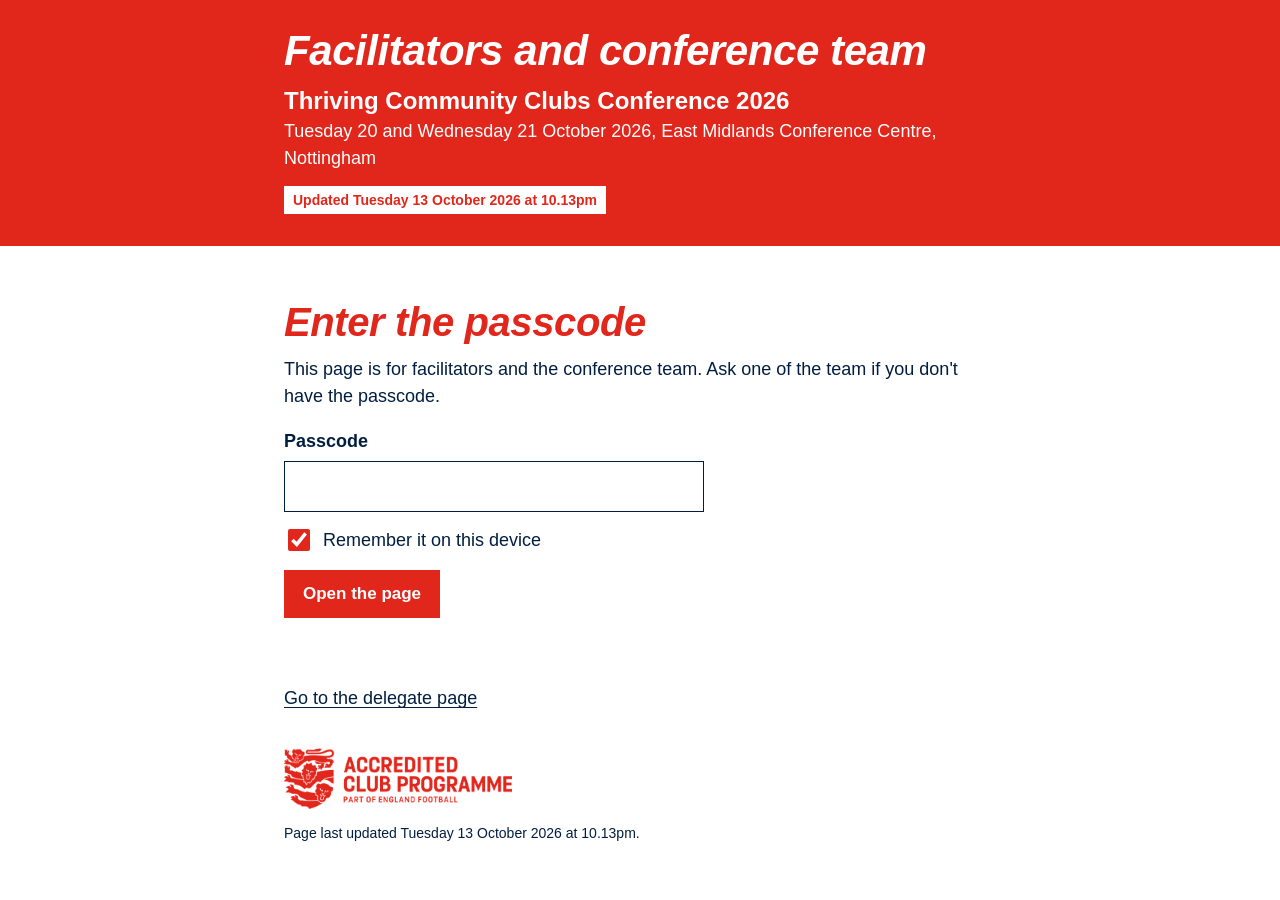
==== commit 269787ef: "Fix the Day 2 running order spilling into the Day 1 tab Co-Authored-By: Claude Opus 5.5 <noreply@ant" ====
--- a/facilitators/index.html
+++ b/facilitators/index.html
@@ -18,7 +18,7 @@
       <h1>Facilitators and conference team</h1>
       <p class="hero-when">Thriving Community Clubs Conference 2026</p>
       <p class="hero-where">Tuesday 20 and Wednesday 21 October 2026, East Midlands Conference Centre, Nottingham</p>
-      <p class="hero-updated">Updated Tuesday 13 October 2026 at 9.22pm</p>
+      <p class="hero-updated">Updated Tuesday 13 October 2026 at 10.13pm</p>
     </div>
   </div>
 </header>
@@ -45,11 +45,11 @@
 <footer class="foot">
   <div class="wrap">
     <img src="../assets/accredited-club-programme-red.png" alt="Accredited Club Programme, part of England Football" width="228" height="60">
-    <p>Page last updated Tuesday 13 October 2026 at 9.22pm.</p>
+    <p>Page last updated Tuesday 13 October 2026 at 10.13pm.</p>
   </div>
 </footer>
 
-<script type="application/json" id="payload">{"v":1,"iter":600000,"salt":"bBLDAW50RDXzTkuZXzuUAg==","iv":"0GFC6oDibp2MBSCk","data":"4P+4hciubhqCuGM2qgcAr0n8YYrB9g9IzhU+C8rw8cuBKgSl/EpfC6GnoqyL1EVeha/wcPKHyhsEC//4DLIvF2QmJkkdqXQA5Go8uOSraKJgtqx5rW0ENroOhdpeRMADvs4TNvafg+FyLenZq/NuMH2QqV2wFkO2jUowxA71p8euwU83jINIRUB/hW34irCXc16iDsMr+giCfIjWldcavCtlrejiaxUJvSqWxFjcJQBOL8bQZJx87FFNrkkp0NGWD5+eL0Mf4qYcsVDfF2Su0A5fDBED3zg91+rFH23y7WfQJ3e315xgGt9yf8sDCv49D53Dc9WhM5LczO1zsPIyAYNFb2PoIqLCgrd8G2JpE2VBvExwqptIX5QAqzb2W0/SHsOnWbh25+1RVjSnc/RnUmfh4hEbyKnTrCfg/PtNUWEZ/mKgvIOqjjObLBgk9YmheA5xWJwJFgXBYYcsBh1SlmIHTw2JKkFxrZCf/wpFGz6ZEKjJlBSaLNhwHcKInfc2vOUBWMVUy9J3dX0ah86czVSBMlXmjQNVIDQ6o7CKb/mcwrfCb0MkDgEQjmTuQxkFehQrcynhEj6MbZtV5Pm3sPnH1V6kV5OAB6+IA0yHnoOzrcpmetHjObgAVmgPxYO4qNJBbOIMFKkfi4EggJdglx0rdWDEmnsL54Alct/Pdkyif4QWEV9F3g1KDpHA5slUJgmluMXLN/j7oe0GgRu7Yv8aV78XFwl+5mCajG2TCwV15CvRKr/roF6RlkuSNBEWIKN53fKP9//kOJPJcX9qFuLGGqJfnGCmgTGEczDgns5E7wNc1Hmtebr6Nw/MzCh9dP0UATdP7N1wsujZjBDNd6637q4PUZ8jYMBas+lWkFWamQBaYrpbZIWjjRoyVwUiSD6dqMIEuhE09biH969hi1B/poLvuWhGFXtiXX4HpnJ+OjjF8d7LREpcKfyEPPP0XD89vH6zqh9/[base64]/5izelpxvd1ciuwMsOWbDg5f9v2Mkz4YsMs32sd2U3zMOy+Cx58Ea7Be/eny6vqjbMx/ygZtua7wWz8Q1SvqOkV6f+CXnVMSHZ91W7lDmNykiY2f4TZNMagZyn+/8VDnPMGMjsGCI8h1yTxebxdU9e4NGvE/YaKOA0rpoJX1xnfk/RMyW4tfJUzv+5AIyrFX219JiFGxjqNmGWK8ru6kkCR7Ac587lbCgkULkjx1hWdV9Td6MM+I0bgGVLeftXIwvxZH66s0vO/muhO1UVoYFaQNyBBS2GXfg3SSd20v0YQl33uHIRu9bepLdIKcDnG6GiQIKo6DLDbsiqT/9WrJXlzFZ7Y390C0we+7MBSdP5szTdv1RXesGObA5uSlQePt9VAEfiOS6hdY2r4BTH6YCPcV+Xl5aGZQnkvbpoAKP8DGEHWlMgJ3sKcM3Ku87yIH+GPSwKDWv0Bykq7p+AmTJkJf9hiqDNOPbwX49pmf131nc//X5IzcMeOEmCvAQVI7acwtRpLAp14VSrpl6ufaiMFrHxVjQX5NVgVyta6DeIHjCk5buxKGKwgSNqU5RyE3FJvreG09px+fO+oIekZTjEY9R1oGKCAVauAe2uG82LiL11TtuF64hPKfdvdSzeKbIEeDRVHaYHSiR6E/AJXVoQmhtbTT6scZsSc/8vuRzFNDmDGUcVzjmpF6+Dh1a73nU13Yhg/GtRihc6FE6fp0L7wQ5HFh0rnW2pevqW06JQmxSdwd5aDgSSY1atYxMOWJw0xDaFblsONoNCI8ZuwqteEUIMwQ0gwsMlCWpx0p4jZ+SifFOckXNOAsg/Tvluxh0kB9m5kWblqmbwdgFfb720Nna9MpfAET4I/s0nK1TLIXsAC2MoFwL7Bqjchx6FH7Vrn9FpV/Y4JZn+Jssf1U9FY3oHr0PEs5fDBLVNvq6UgMyWLzhkvWQFuy43BDNAfXDpiaOx6jew7rNZeomS+otflneWMWnG8XHmpdpcgkv9FZJT/YTWSYB2O5qb3lGE/[base64]/5QR1BDzE45K62CpGAd0qgvLM+A/fpD+I4cTS+1MlsnLTaMTJLb0e+Vf9Ni63Z6otYPRfyjSkubDa1baS/Yt5AnpgWTwBKAKpWmMgvaqMR9k+h9A9IK5AqKzd26B8+FM7+RkOjfBTHkIWHv8wyX/Lj4Zh0z9dQZ10Vs53Ib7VE7MihGwgGPcPXV3iG7zH4LWzV+JEm1pDzdK1gfUsnE0Bwoz0KJ9NAWGnoUjDIqACAPZ7sri+xRBhHp3GbFBvKpGm+3a2lMTU5ihu7ED6yiUh5NikSdWkH/mKxT7LC9LIh1BLjpTUU9eb2p9S1RxF9J/WtQVkJkUPyGkEKGY+42e1FE4+t8RyQ2z7mK04352+I4/9PKPDWN4DsDhk1H68cOrlx1dUCDQRfwyWTTJSAwSRqNU72EhYwYRICUlbfXJLTtAefMjlBho+nc1Sc13hrdyj/k/P6lwMRALFjcjtIYmP2mg9Rk5hMEE1TsWeBW+IhjLifTtcHV0ekJpc6Vhip68EaSNrCqtUsIuV9TUQi9KuSFo8blRZCRJ/38maTj+qkfjNuSoKZVjh6kzixLz44Cnc329zRzCJ+e78KIUkugxD6RzAyxXDrDkl99elkd4YTMo8scMV3e17b9xKj1IKLA6aJ5p9SUuw17o4XfAuWpre7qSxLzdH/sT0DyArMKDsFwncp0WZrWvDzgi1g3UIwGFMravuq7NhxrG9nAqrYxZAVynHLQ4NEnZJSvRSH+gJDn4WBdk82jYIPORowgXF29dK9vNqxPwMO0XkloMgJJlAZ8uFAP2NiPX5ZvUiacRyNhcjtkFuBo4KKSGp9k/7xo4UW7v3zfUw+NnWz9ACUApBphiLw+oopPZxZb50T/FQsXMq7QwiyW79QfVENScknkPhKtJAvFFoH4Lc9o16jGVHwtpFM6lo4eMFR6N5z2z0iTaISgsIzkc9m7lTToP/HHUcwZ6paIOGTwpmd9aQrWq+MffizSLphg6MsJK0PRoJK5VbrTeOo86I2IXYFmKajnC9nfoo7i32ecClAO+Ju8W1xGvplvK65W+tHMZ1JAXcX6xOD+h9f0r0ReBY0i2zRoEy5w/csOU/EuFUoZxDGW6gNGlo0mHV4g00XyA+HLh1gq+98VME6FiRFvnL7nIgj/BZMipOKgM/yj6J+rTMWAJNDwom6BzJu0p4+G7DPdFNwjXoWVx/9yc/m2Zip6/5RLJUG7RHWabtBWKXYvZmF1I5exXQ+XFKZDMOorssoWtPGjx6StH+QU5Ucgi/g52ddsgp9CgCWzMjS8EuOCSMIn2dWVIxosTSh4VCjJh2d6jQeeJkyUBPrh8/rK9IimJWkAoyjtatOLoJXOp1UcqOwhsyitKi3NG358q073c3ZRUlSy4cIXmMRF0Iwx9stiL6y1DfRM2XHXBWrawoQ5KV4vlCI7HUnRWxderXj165GP9gRfWAKMYjvcj+CESXv3ibRgyl0G5rGz1lZpM0zRnXcQFchYT20VsGCMgNtnYT5aqn+VjFCEx/e6HV+mZ2nJypfbxFgG6DTOFb6Rl+LJ879Xtq3oxu4n9iDkon+mxoPuX73UIKpoYdW7iL10RVw21L91B6VxjBttifrP1he6M9UBd/gnV0bUtxuE8iLHKjGCJb8/5lOHate1Y8jpV9bktqm5sfQmWIm81f70hwjalsSsx4xx2/j4t6Eip8oKSqGpiJERG8Xu/e1sMcddIAp+j75OaarqFCqRGpkeAK+Fq/T4+fflz7A5r+sAa3rx1HY33b3VaXeaxt1rcCHrlDTCx154OIaNFv8ic4Q3XyqAuzDqVHB3dJRudMQAYuzcHiIqhdTIK+vzqKrIcsI71Xt38lzAaDauN/1Hp7QBUanHGuZXRcV3ZsNHPuAW/f7aiBahrDZCrDFDegFXgypje95CeTZ+yw8y8r0WTDy7M898twzYblBULBLoRLFvGG2zhCTmrlaJqtxeylCpwJvr1RKI2LU+pgXaD+wC7tAPox5yVY1R7msvwZAnT8Ofxi5eV36ZEvI13tipYIdvRnzQSJOIhquUw5cSjrbwPnmDBFlYqZGRddnnnjpMncmCnQ/n3Bdznlsxmi+QuQmHmMrdfR0JuFIFUZcvBHVM4ljW0t6HiSPHFbnq+GWvRzah4HLKYpAHVCqVwDC7DLzsCHPTqRo4gWdpKxYFugYUFACUjhVoGUKE7zmh/zRN5zjr6BvXM4j0Raeq1+EoCgzgD5cKEsO5UM4E2MBx9id01hYvDkrpIYF8syUBbpl/By0V20jnU1UQXjcB0RbI3dlEhxtYjpn8Nw1zGud71QhpnPuT+4JT4wHFehy/[base64]/Mvdf3L5ewXkG7XrRX55TNOxW5xzqbeSf1/fd9dMLaZMphJ0Z9Y9MndDEp+gwkIJNwdNKndeGpobXOJ81xFJ3U5nGjZioyEin70dQ+rObbsPx81K1xq3I4X1mGtkzzMAJ3iN7W9qLc07zax3GaGzt1EOODgiK2HPckw79q+Z65Yk8/1BBAeLkhIbC5ynncDyoJnVV85du6JW8Tn+nj0yg5LkQCO/rMFcxUMzcBptNO6wD5epxdZO/1rJjvPYfZTMY5paKALq3KTGlhMxDxzjdlUzkmeMHsSljt+y4eb215jH0vrjR12Qo8WU0fArnnH9F8tr/5o6xz16lb+BQRA7jEqzwZciH1CZmmhRKh/pgL/3cnKeZ8rvdQS6I5G7udmvO0gPUhe5X78razVnlEsAgpSI9tUas0Mbx4G2q9ac9K5enM5y26oV7bUZBd+T6jRtHzsv8KEf8cky2tqJorHMY7KXPMdd4Lc9ZTmoSEl6WqPWS923Wr7QBzMcJ/+WIoJby2iYSLLi0a+zaDwo0U78JBMUy+EVk+2td1MSasAXtZ5WAkBlHI8E0qRz4kkwZbbGeXE+blehtXOLelU/94Aluun1BwaUx7sGVhlk2SIKcXfWg7Bc3RU3HR2gyCd3ofgBvNA4rEF/hhKVEwau+4X3M146cuW67ACWUPTwnvsew4ZsLmMnIyXUphzHvg66Kus8sywyqmkeJ+P55IIAvA5M0E7xWCI94JMyIMWpYGu5IgbVCqalmABp2NvWpFr5KqM0ky3bIRJi6wphpxkbZy6Dv9+rIhlIA/l/UhCrRjHnMEUNS5TVKqfb/cOORThiqkjTPvLmrgFvIYuKhfvefeduUcMV1pDvkuOeIkJlQ95sL04LxjVAkVMJyt7v22M0ndStocEVzGRBV0POVP/d1mrOZxx8B1e8hRA1XDwmr8Eh/[base64]/1ihucelMaQBbvz/0bKe02xcCXpE4xGMyIRgZpxKByGVSqxxdMX/WGvVb2PYC1armWJadCjGFjPEhKPmgCel3pTqFBUDSS3ofF0Vih0v3fDaHLm4IVYFsJYDqet4E4dIzmwKt24SObLJ1/ewuWN8KWOwWaeo84ylFKXvVGR9Q1IAW8VLW0ByBZHhGbpnYDaDljcFiQUevY/uB71hLj38NJ5dVdBbiTJTMy0i2zg1QXHWvRFqkoGNWWCj1sLOjoD0+TcQhRiZ9JQWNnDJY1WVz3qYCqS20z1rJYN2piVsbmo8W7TblwzOYfT+e0BAtJe0rH/yjFPvGhc9+lAZPV+KQTOFyr2moorLGphAYM183KukpcnjN+6WpyeMHMZBw5g3CwSOQG6VEQNs86v4DsYudz6BGO9POTG2TrMMQvKBXJ6/ILswmB0j46rQJRnqJeSRkpQpJOB3TU5BR52ul+Ta7rhG8OUdbsu7gQ78A+irY1SEEgQ5nycnZadSnCIgs7kx9AyAa1f1D5tjUPsCV7vV3hpLDVNZpr7jMRy2TiUC049zagWt4tZpP5tNgHMTzahNW6PAq7WUC2S2iOviY6+7AtBQ2bMNpWbjIh/CaWxqGDOtK7K6Uv4G8Ks9s+W6tr6uiCrEfZD4KyOeBtYlldVTMFNaLUfNAMbSYAIp9jFH5aX3wGeH79j/72vN9KreYU2c+MLWwGo7D72bM+ol2a5WAZQjWjiY6FUEQZgWRfxF2fZUYZAT6MfDYGPVXbzXQDJGquEnGs0WmO2X35wuiagaNMAkbR/2J2fd+e3T2eszYu5cN2neyF0OKQ9xA9Wjity9QMHBXVzZ9FGt1Mc/xvpYzcpraNV+lH3/y/f5mnQNPE+IbH4Ch2YbdXUlf1UBom/A+tAMMwvKY5vfTOmEBZcN9AngC1S/N4wgSN3JKU7BqePBajVi+JDmog+Peql1e3ht+aDrOLFemfjtPfC/WuA/OIt3WSjmt0AIWEtkUOy62fUuJSvNoE6TufpeZ6Gx76pzSxQ/v6AaRV7u/bMHxPB/vGArCYO5kCVRI3bVERXYG12ptlZ1iRnAwLVlFKRjNbLcvxRdrNhcz+6cKYq/zG7hVOSgvUobcmINsGGkVK4wj2645vVlru8WxmoqxVxQ2tGqqJN/AXWUxqGad+bckGQUvHjXpxJVfnoB0qlPLigz15rfV17b3XxoIx8Uqz33ODsH3sN/MEwrRF8v6KowNKCnxhneM/Scy7aCJro5v3JMQDtx3nSNbnxfWJWteKEjBxH1RAuwK+cadoXCNeEB3DDK38wmjRWijeF/cKAKyDQULn2jVRCo4vzjc3jpBukDhN3vs6kesdQSVjscfH/Inkc8qPhoorkscxPmHvyfcLbHemgBxjgTHskffKlf4ZWFKxorT92CKZxFlsjHQK7b8ChSyR8HBRIKVv26T/yM/raAvt5Mr3ObOTdvHqGlXaXFfn/WE7y9BBMYMqKGxf/[base64]/wA+SCJp7s9eY3QbUnbS4NhqelbdtEJZVUnzFPB2Hh+T4z7MrjAnsohSTTQ7ZfWx9MhN1z4CGCzabt1lH4Dq/dYL0/KakZfe27SQ+2D4ET+nYp6NaHUmlLzje0E/twf6R2xrObfLkXX90b7qq1jDf9FKjdRdZEo7pjd46gdZ0r96CKK4fmuYOZc4Zb8wEPb5g5Lvnif6zsSPsOaTa8QjzU9XzW0GD2aR1egViIDNLFNnl+tZmUnxH3UdZrFXt6R7jziQp5wne1sugLK/CDzcrGLqCvzZESUF4T4NohUa4TJaqMYuzKFl0H9ruT36oNW9mnXOjOi3CAMRD+LiTXWRzn/5VnoTjcts6QLe4ISXMWo7vWQvk06ZESPLAXIxXRO1IlkxASZH0GoSmWtjK++6OWQrfiV0BemyPcF5AETAhvynm/2w/VuEVGCgKWoqnS55BWeUKsAGZyMx0DrT/WF85Ah9sba8TSdG4WzdcF95tppm+Ou0bxVf2sdYf6mPc75mlFos9BkgPK06HOtZkrGKze6vA/9uUQjrzO5k7MHduAGWQ3noT6K4krgsNfFLXKhaQ+N4R9Ql602T5fddu5pPUKJkVJbeJ6mos5BnQxS4gK738r+HXy2Ved1nXwOA2to9Ph2iLMc7QBxYEzxWJ0/[base64]/U9MJmCjeg+usBmDq9YvE06s4THbDMmx8l5w34F5PXeYlqqDF6jEpsl6FWlQpHSxpwTQHmD3GuGnW8ZGp6J9YnRIgSNdLfjMAEqigd/KouSE+L1BqKp/hB6hRldyzjyZtFgbr4gXNfBsA6Q5SdfNVwtDclh7NaCTGrmXXzxqQ9J22c7teVf65gU5nn7dOLR0WHLZaiisBMFChpXSAbfZrRQrPuOAefquar9qUiJGWAzhi3P2tV1s/KluuekjBjWiiElLiNnG0xOljtmJK8moPZb0/CsnVG3nz+tiBFddd89wutVSI9ZpbUiDCqEJpezes3j41Aq3tS+YDds0TQFXa7uEwe+WcCqgYTZRyhR3T+juTROQNnZ3NLVXjVpyRDxyG+oiF0495c3e39ISor/cdZOR2t0WOmmeoFf5MhCNe6Er7ccudrycu1kd0EmNdHs2btyMQ646c9s7KxSK7It2dzazhrR8jAUKwOSl88lJbaI/QlHlJMPyzNPM1iI762O6X9dqnURKeuH48D/SKXYhmIMJHuupvrNEYeq7F1BJK7UuyQ2DqdHWy2DcQEsgkgzjAHNhkCqIkm/exquqjgjuo2lY6B1nxbbCs7rnF6bVAlSXLILB69d0ZvALjvgysSY+1p+1AhllhwQr5sMG2VCLOKnmzeeIKvj+x8ZO9SjOw5IFsTnXW/Q0lRKprLD2IRUByi0KymQ+Ulr2HMCO8q8YiwjLmI5+gMy21KzFKUkwv1evd8cB5pj4ObkT25xK8UyfWjAX5sqnbVvNIs+TQ21K/32ylc+6XZstNQXBQr45xzCXpoNOyOuJr0kBjWYdmla4nHhIx6tbOPyw/XiR6xjtCXS8zdcOHYfpxubodpiWi3hqc3Itz7rX+Swp1itCnbMP5qYWIK9iw4FT8vP7ZsbaNrEnNFFQ1y7X3gL9ltFKTU5eoENs7z0HmBcq2AbQ6Iy8on41h7pgFyWp0Qh4iX2nCNju8WmwcAUM93K1tybSUJZPGgAvpM46C7h0fg3HmrT+8VT/CkcELG0srBD82b2X83BSzR+/7nqo7hu3ssrkSWmj+6btwILJZ6cMdLpXb2Qq5Kgexpp5K7rOHcT2uW4XiXNtAGf6VVsG+m8ZCYITJKJSKC+l4usS91RZ9aWdma+FHc9QCaFyn2/R2pPWjX9PCdDmQQVeR07JK7h8WkNJOEz02G6EYmDVdT8NR4wTjiMM685Oqiv1H7ing5/TM8PrftOVuGNiNw6SiXQAH1IgSFR6vsI6TWBMWIln/wvv0FjHS3bzfoQe2up3c40p0VDbX0+MlmZv/LdmDr5xhDvqiAvtCEX0n5nMcAZBzP/sEv9FJszBW74iHgcMBDqGVDc9JN0r8913KHueOFZseJ8mJSSN4LG1ZwDfNdLWDin8qrkDm7wOR0rolpGjl3tPbUUDqs+Me3xuZMnnj0jUxcGBh0N6Snj3fxxNg+bfCF6Wt2zZRGc2zSpTbqXuAM/vGuxmPUmzoIwALbTi6Wmkd3fZeyuKC0h+r50F/Lhus5xva8WJlqpgBj/1X3dM/sFdMxOuGgGJ+KEEhb6CnBSXITsQztc92uVIEv+vuh2GNHoOLwX3MSilNxEJT8/W/yBjhQpmWTdsb2UUx0jY8gcrPdE/e3/vNTBI/XkgE68+PMBse5p21xi9H+/YsxaOnHXG18Mh4Gfd3kAOK2I+0C2xFd1wMG0DrcIif4i8gnLrn5IOwNJDU86BEkd0/QnmXVLscQnEapKa/Fi8vRHRC05uoocmvrzZtWAUfIYFPtPQ5kf0/iI2mj3EzllG+ud8KTWkfQKl8oFboAe+zEkgxAc6IlIjrvudOKOGxZ+IoncoPJv0Ovq6zyEIEupxCt47ZtzVKGMC2ou8oKzlbv3Hc2+4f/uWZMjBrnq3Kxewhbftai5WgdpTUM6LQnwNDgTdotQXDBLMDzbdHs3zKzU6tS6a+VPPyNzGeNv6Qg7auu6hZy/sIfDrDCJWe4sZ0nU0I7a2JSbGeIAfaBitlEitPvVZoTcJEWiwS1TyefEiYQHNwq2RH8tkl/GKVz/LQITwc4p5UzW9QDksEqPLTtgdwnMx1qJUSFvZk32CJZ/lRYhk3nbQiZhp56eSixlTQUj3T+OzshIf+srkk6SxU2VjUSrZRoHDWjzT5YRiZWPG/q47VH7xJH42gpSzuLx0teTBSz4W5tImAHNWNkkcmrfPTuSvQzw53uEbjSTMQUKuNQ9LVdcEJysBgLJm/WhUhj8tNRW2TOSHWW/czwntWRdX9bV9edKzaepD86v3bzQWXzj0YsE6zAmk1qa0T/[base64]/Z0zMec0IVi3mU0NUWsf4m7AV/CC3MdH5Za9K6HS34S27fpWDpm/v3jwZmvAi/[base64]/m55cHY6TSrjdxRUg0JGX4JuyqH6SYFK2Qc+YbHcGMu7m3v/5bNPYnLfnSV7aE7GgaiCnu4LDVNUqFOFKtsFF1WydLiQ2U/5oUnre9e5bAec1LKG5QXA5MP+eamA4zaCv5a0c2yfpPXGqnukmQ0IX7K27SBIFjRgTF/3zYDrlrRhirPEOLkeCxgycm1iiNMThh86y1OwobVeUVUinSJHUoItwcblzfLfN8h2U8AwY9/3UYrYan19nTdClyHiKJSPAFj4N/yt7iaKnu+Fw642gfoREMk0RtxBozhh+fF4C7XKnP0tuvKIG6yPlXC7A+rIf+1Iq2k2d7eALBhnT/KQx3HCGSQm7+CRrVciYsgcDpOyGNCmgEjuKLu2Pn8vrlimTcqnG74oQpCsyhizg7R6SeClN98Yqt6+308K/apt/kOTeNeixulyzlib3vA6AFFdBWKP3X3ZUQjh16YeaXR2P21LM1sDEEg44nmcD+T/ypCWmfIP0lcFTARCnuPkgS7k6i4LdLRL03k5gncwVZAatLL7osCp46kAeiS2DNOUzHMK3vj23xBZn1NjTYsf9dLyGM04jf5bMSb6FBzLjTkjRbeNMQnZuUbkplSO6ovEjVre8/tvYjPeMl2O44vUpPu+I4YsTnMJdAD2HyfRKA13dtGEMzI8ulwpD21xFcgNH2DnOk9FeeQqy+xURkDeWyn2WIpoPnf5z1KzAxn2bvfGuuCLdfeGo2uV1nkCTDEZQ3ynmIP6c0zC7cJIeO7L+7OV5hW40ewtHTROynmcnHfbNsg2U/u9j9PsNmRRGDSMbmFmxoNxezH0rQmnUMgbadzhcg6lqI04uude42ZIFNPtrC5I8N4bGMy1Q+4t8UZqnezxD1tuv8Tas3cuGHKFoLl/s6SaSLA6zSjxeoIkEEgrr208P8EuKxD9+1JNYpg+pXpQc7YRkRN1WbK9/yIsUuyOa+LiQUWPtcRiXhKNhUz9DxK1jXzag+9TtEK39NzQBNwSeDYqI5c3QQBI7tWyHAhr/H3VlhrsPEUTY2BHZdvVnuA7sGyUuKey7zG/ZvnY0nAwe9XTtI4/hMZeDnnNthn/TLisnTrfHJjG7rOxeZbKTdGYGAYWUr48qJvXKIhSZ4i6A3xD8yS1AlY+o3tRKfnhGAfWobckAV+3RFE5cNiuVrPBv96QpcFWiBWesAkVTy+mvAH8jz1foxyFa131aZM1VQNd240yW8aFnNd8eUxEQ3tJfDrV8yVAM5FoP0IUPSZm72L/TR1IrIOIegaoA9VMIiOmBQk9FrG06o70pagyQkTfdpdeV37tEAQvSjXSWZFZUVxun2MJEwC/L0Xue6CKXTbijY7nk1EtkMseLS5QwaEgCrllTzf3n9sPhnhErUEqqn/kFOOJGaLEwdJAXY80vaV+e4NMza4u9dLyHdFTv/XHQRckaySA/M49qJm0VXaEa25w3rbdMm0snKu6j+UuiSJa4ND9zQ/tC5Evib55qjy1YH/taWV4WsH5qjOyKTannS4bDaDaAwt3tGcWCR7tFImPp7Ydfw996AcdpdXAEalroFNLOmTfFHg+2p3TkbnI/dKPDA+hCN+7hh2zGg9BIJSEmub9N1lYaheOboYLbUQR6kCDif3WHuNCDTjAJWNCLEpyWGLKdlMBXk3zwhNEz/Zml6sLy+3RNxNVn4CrwghiQHXBVYqbiZMtqQ2Tg3HBYhrRh/mItlmeRRqZCTA7Ly3B5bD3IMDIbD83qwaOa3n6G8gFRJStoQgGrpi9ulSL70p/i8hTV8Y/VoGXN7rKir7Ux7dvRdrU24gLz/u5t/Uaeplhmhoam1CUEEDh6aig05Itl3+fuTggzFhu4HfJ0xq1YnBRXDjPSVuTk0qgx3PzPvcXwihmJ+3sgh8Bx3+B1koRe7SAq/I0Phf5VOXPzJp2p9NBh9ZjUsHfGKmXy6DCJiypM2dZJsL8dhIHmRP1UEzafNQ/WcgeWSsVrae2fabD2UqvxW17bYc6zr8/vgn/3u7S1ZO2CN2Tu7UjQ+saA0NCQEy/OcAOWhjN8pwfNnxwq99xf4r87mIMexpn7O/Sy11cpzgYsIWu+jPBvsdS1aVcZHYyMCpAsUDm/pxyfefDyNQ+u1WGmaHNWVDz2yeYARyokrsKLKNKXft5699tkC4Bt1Rcf7yc68YU9ML7s+Q9h8bDY61ZCmX+zGzKnCzC3gWQJW0qz/y0z8RChaAKrwsfXZGQ9itsmXa9tL/SNAZZk6lF+hcpQeQeh5B39YLpYLOruDwpVC1bahZyJhwVyD0rbPDqLWaBJMjDmJ7cSoeXe2+kM2xb3wY/ifQAc4IclN8hQ+IoHpjEbyOrubVhAu4La4g1cCOC6X3JI/[base64]/YGZElYcDEoncVxQKfzKYvhH0ZKuKTSYbm6zR/+cs7DUl/bh7cftuFlQqfQjbfVRQVjayN1MntDenPgB3v9wqJriGPNpg7Pg+Gc8Z6qER2e7xnjtHwjVyZc2sOkWqOK5VR9rq9RFHxinGZJqR09DzeeQTiALYmnX6NORsWY+7dafsatZlF1aHhB2Rr6NfdFk18utvoz2oLvz7V3T/qJexyHGzKItJYTM+Z/g1DP3FmuD6hmvixh/L85jwAWtc3mD+KalQ/rcsamrSJCMRYCE/5/SiPH56I23pPulkyH8HeoTUap/gQf3YTf1RyX9mqCYre7AtVQshWkhEoWwbUAtG3q8X1qfISWG7VTsSubjDrTBV9pIbYYoI0AvuvrkTpPu4+1LJnG3Kn9dsm+ygFsPeFUfYieD7Mt3+lAo/HyDo8RIzXF91i6SzcJy5PAs20nmJUzz00COsA5yhC7/KAahWZe9OxYeX8D70mjrC2mZ0o+H1d9+vjdmbXutIaPswocV26XW4Gdm7vo1obxN18HWKely9Uw0/pWp3kdLm4ko8jmzanLDJXiZYMlaK9MSOyvKGd1mPwokm5qHGDbKzHb6MiNF78WWp/Xeo89Wz528fltj0F6Ney/[base64]/y0huzLsiXURll/b3+l+LQEr0FuLdjuVyd8I5rz6NlE4PtrLNo1lqIQdHq4LK5nwUoyKd+cJDmr4AuHXHhgZ2/ur17p+wbbrNNksVZuqcFm5JXoQFa1+08v3MQqQUvuWOSB7UN/Twn+vC+BmQ//7rkbh0lIs9u6WIqXmifSyDFy2Bq5PdV0a4zY9O6zjfUTzKe6OHmLdihyiejt7ZzcvApGoFaIC59GTpyz+JcLRZ05Kc1hjNl7pCk9o9wIq+DLbkTlmM1bgacWU0CjmCtxPzuybkWFYwfNuaU1dFNkH8xphcjhnAceDnQeiyiwjVPTolGgdpKcmVmgk7z+FLcpxV2L/ZBZc1jcqJFW3ou15QA8R4go4KkmVz0ZNgT8e4IxWm68NWGGarI3p7sxyrn5TkaV5TGzwmqcVF3jBwDQrf8aErVfvWNSpDiwS06F+pgX6DVlI4ZB/e+N/z3sMVsbzj874XV3Lv2chrsDEmChM47iA9L1aiRuXz6JwZw2lf9J0FPMAbC2FF42kd+BkTQZB1DD3z3aMhDobKcYzSHiAesHzR77Z7OEUlVf4WmjypzEFJBMxw+/mx5U4NgpSEVTJOBlGKxQaUe/b742q9H2jhLJ7om4vbWwfmyb4dO+Eeeb9RsIVBlvHwMkbwdTplaD+IgUQzyAVMa9BCUS/YpAOuIh7Vd4IxachFQOcjcFcv2+Wb5wmptbfLgpgNZpmP7o+HEyV1+RlePaJpWHjNvrrBY/PLEf+B9qsps+MysVguAE7TIv4dHLSU9JR3g6UK+6FbRD4qAvUh8AOFAM+dQW4M4Lo/kbot0mZa51lI2jb2bWSrW+xgXqcA9B85QuKpFiyrNZEZ60AqT/t8i9Y11+Ir8LeaR3oXWcehMVuneSFMiJOIIe7EUBwRAVYIuqgbrLrB8MvZ7apvelnnTa8z1gKlDCQjvEitoaGOqKgVpJHBE8acTIXibW1gp0a6tXgspWG8HBrt4LojhvmrgiAEqFBnF2HSnocUCngNlEYtpKwEf9FLhoARsFmsX66ox/wGiYVbZsN3pty0X8F9umI2liSsctVgvQbJZp1ZWNVOycvU6rVzhi7hgqhap1BU9VeLmXg7KbManmNvVCyy4uy5ubk8nJqn1OxxtL0/av0bUL/[base64]/TbTaiwmWvDcDmsRe+Jbl9kHcpNIg0QKKr3s5kXkQ02Y3cQFYGh4Wo6HvjhbgrAqNlfWwgMO9oGG02QOtpkjHbrLlOm8E1mX/fXvNkbANnPSBf9oGuAh1rY7uERkbuXIhxVY24soteRoHYFlxTGIJr3WibX5bG7WLYN3hUKdeHZ/BvmiN/hHio4G3Yfapba8I8emD3zVDs97xRX2+6ZIBFPHdzLeq83nMv4bxZFO0UfGZiRinQu2VtwnTymFMpj1R86Zmm6y2jCC4IGOMhIMUSzII6BWHm5RhmGwzdOsGShSXPS41nXiIVfulrY53Hf27QukHukZFqJVrSrOtub90TB/SMb3U1rRDnU5GPCikr/Go5eLGECbSIgQm74aWttyD2jQ1sTfkYXQeI0C+eIhT3ScLczd+y0LxzjSpwOeCNNlTnYsx9SQu7U57Mty5wfxVwaan0Ft3AhfRDwco0J/eYcms9A6ek6OgMuYLEtG/EBWmc+HslFDadihwJ3AkekV3OaRnbj9Pymk8EsfkVJCFX9nCSXDFk2ZfONZWBBJXF2fP8idtF6a5/gUcoFSWpuMuzkQpHWT4+NuGOlgXDpiQiaztx5t5NiuzGVM2x+cfr4BbKk9TBgT40fW0tYbuGfqrfa6rz57JL5Dl5yI9+XV3UwSSEhBedLG6Tb7GWxJyZ74z18v68e9uebebQ8CQF/OIbHe4zC3Iy7UftAyE1jG6OlaAC/k+uSTnAV5GJb10NcANQr4vmTF5ynn7w2buifVaC8ciCLJ+SBZyfY1RMK5Z7MrAxTr3FJB4YtpQ+GKuyfK2NrhQTD9w8wST5R3p8o5C50TyOFbgiWgi/vJKPkZI0J9Sg5pLFbO2HD0Iix4Xc69pqZsgjZGNbY5G5tO87TUXI9U3bjs6KdmXAFQbmO4il+GAWw2vS/Sv80kvqxtsTTQIx5nagBz4O6jOGnHnln92BHKv3RBpvDQbdeqSKAgp1Y15ieW8HXoljmrm63dGEDHEKnV9AITz39fn2cxXVUJsDVFhKa9i3duOX8uq59ExmHdj1ZZExD+vpn3HpWsFJA4lQVdhShCFUL0ko4acGxNsVe7j2GX6nPmD/e9ic6CER/c3Kqg3rDhEDaM8UENelm71AssfUv109t0MxHhHQeVaz4ma6KLwPk4OcSi0+EhjnawFWkiHFDWFbHfl37NELrSfWrfomV1plJ6NLTBALvWsjfhAsensEagIMOcw0bZWa4jN1ZRKk/kWuW453EnwGKYSvGzaPSeQNgpMiPQ+9A27KlJhmgi9FWrcWi0jjrPVodRaaH42mRUbmv1W3WfWw2HxiraTQqONzwUGzNr/12eQeMhlb4+CrQf+mDZorqM19KV4jZNx7jbsi+bA/2ZxQv5AVj+8s2i4DUWrgQBR5AijgbjB1nRcRN6c4AdZLdErf5vg1lc7+rYd4leoFrSD+XdY++08nVvlrgfG/Iu/[base64]/23kSF3FHvzOXyHwsywFzqKuat8kOCc8ZNGCIfJg0JZED3q7y7Z/UPaE9Q2U98xuSJS8NZDE1mrHjWs3vo3jqhnnvvK65B81mYeVqrzDfVasPPdRF3DPa024DUCOGw+QBLx+7RKfWVQEYdz9a+TsQTPsFIe+qaEVZyDnHQSOjzfEcFG3qBSmAMDS0/r6LWPypJXD8e1rW1kzgGDl0PmaZGnA9lTmqQ1wZ1TElbHYAVkCf496EMI7pv2MsNYiVBHOemlhppmuHO+UIZ85No5G2u31WrbMXlqVUMOE5lYSaGacu0Zg8+TInx+Cgbe5ErytGzNdgIQt9l62q1q3XAovf/zX/lKJ1kt8NlNxql+j3vMf4ZKInXimsG2MmbHLsPcdoiB2cT1hNh7PZYskg5tehVkYc3MfEJ7z9jIoxLE7tx46xWwB6ZqsC20biSGT9WU+hyKXlOH6yPuok0yUTJRIbHRJJG+7cUlV4i+XNx3Q655Ut52NUEB3jTdgqIKEeBj4ZHOmQKPU5BPn4ZxLM4AzzkWH/ueV455oEbT1Kxb9ZNbRegG7VhmrnIs4qbuYm8idkswIy4yTUE/egC8RGdbfiog6EOYov2P3CVp+qGJ8F56asCokVzkuU7yFhkZ+9CGhbE1VVs7x5ZPkScL73t6akRlodwLB8zDAbCEJZ/HZqInnqM4wWBt46lEbiT4WxcD/2pdpgdTI6nbtidn71Y2agR2d7M6cuJ5apfwj+EVcOekJ18lGL++5VrdP+PA0aEeR2V4Wsehb2bNdZU2FTepKew73O2awbUhKRkw4qguoI1LJh86dcgl4K/tYMoHOtU84pRwSRClDvXwY4AXxfJSZTCOtfR7KLB3Z2eI+WRgtzQn5IIH/kNurq2FyDsucMVwJNvpXyscwNbdu2E9SbY8lYE2ORFUa+QCyjT1ffgiJGBPcqESkK80V8YUtHc+mNZudH8etr8dd/NcACyJqgbWric4Z3AbqOoy2HdR88hY03SXeuUE8K3fTQwhgiTWt1B+RkNJP4TMSGOY7e8hj+QoPGr8FEEL+WmcBYbbfIEqVr78xJRKUOuA2mO/fwB4dHME9YT0upaF7IG1SWhwSVjQ8GVF2cTGKssddcMyLOgWlPZOrv1ZXpeOZt8JQDlWWlckN/ZrJl3V7jbwIujZhuCtM/oYgMqWSrWPkI3C5w/vrPui0nF5BhlPvHfzRV7lFcE5UoTJENW2D9rR9SUjkLSQxYESMayNZYPydbrrMBysHOH+pWg2joNcuYbKEG/8TfKEs1595DVljy3P/1JTMs/YAxO7xwrVGhb0gdXtBRftOA4ths1L3q4wj76o+CliePF9MB78qDgAiVM9GCZdCp8U3rCjC9/J5wfZfXoIlNntirgLfsIS1fCQjCRjy3sYfLFFSzOEGEjdl4HbRYEl3uEYfiMpuKrii55pnYzEB4w6EzLpp0iP/Q24ABz5pz53sw8NxNtj34R8mflHJ0I+bY1Tv3wWCXAreTfXiTe/ltPZdwxokmNkptY4emJARdaQEWl3dbc1E5ZD+ErYRbZTkwrgHVV1DPPSm3GXcJdcCcP0aqeIOn6R49P+xxPmFKAxqfD4lkd4lqXiq1gEa2v7VysEzjnYPVqwbYxdDO2zDn3UtcrkplfyGD46zjPbVnMYLpXt1L3LkB16BhSVZp6uuT6NVWCyGo1K/3I3ottFFNFdv73hKzNR7ZDmB2Zw6AbqGmyNry7yNvncplEXQESOosC6BsujeYhTvWKOb/rbYwIiwhIxccZh9O4/r3XAtKMgd8jj+7CMQmr9YlPZ61AxpoJGaRW6VxePJPqv8cJ/6PEZf77L0GzRRKsz/eyOeMSWlBoCJDt+OZBsxCSNO0Pd426yJ0zPrukDPRGnNV5ypQAhlGxFT2qKegk8NavQOnuOL2cfcLT1Gvdym1mIXZFjzO09DuIla0h2lvxeu+iZU2wcvsmarM8w8JY3tzAQazROSF9np/ETi7FgQjaMKYMFmreeHe2jL06KVs+rAciJWVsOYbCJQxGjvmCSh6kCmhw1pjJPpy8qTOuoiQXYbk5qAWTFp4+7NTvmuny+LK20lVN1cz5cc1gcuo1Vmeezpa9y3OlgbMKRptvKHfPeEUohMscn/UuEZF1vZ0l2j6asNmPyg7K9PT7ALrlqLYXt8k/yq1ARnc/ZOgQh/wUo4dQ+9GA0Rsqq1WjjJvus3xZD9S7zQYo1Z7KB3MhUTBoAbNy+/jBPo5BRtBrt6S2idXhYQoKil+nrG6I7uIAul+juGCeOtwfXgCe1E0h3HtV92zSsKz/uFYIorWWWacVrQlkxK2iqeOs12Cix/gw2jynrBYXckAYKKI/0ne0k1DHV6tJ7K2nU876KfLLHnYjVUMRtR1albX7LMRNH7r9kM6GAS8lR51CraVaSArf2bYMkuW+bw33ZfFhko/H8wBSlSrD4G6+ZtRb1mz6dhnrki2639jN4zXC+n7J5FxnjK6h0b69GmTZEtEf7V6svCwroCovASjMuPoeXTQfGOdtM+b0icuJ9+RpVmJREDx0s5ixTogVVJoag9XoprTAsHFEm58h5BgE+Gzzu386UP4qW1AcT4nt3/32nWOtjsn/z9g1fGJNYKzsb9wPWMakMoGXS0Ag3nCqddDKFv4zoO6xJ4RZno41b/fRTROZygWLzYjLL9zmWVigO8Z83h8U/9hllLAZZlkceTBlPuKmnIFho3uYNR89EBXK5GtNxM3a3h1HMZ013SzbYLBCp5FdPGs6JqPY2WlG5/Xmimnxja6BSqCYMwtZ9+dKOrE1H91mSCcYPYfM4EHd+wcZcJ5g6fWn+GdtCHxEL8l9i+0MtCFQcgn72h2zduzr5IpUFFHN2dWmmt5FuC1u0APMPB2YVEGiIpxEtYmBFbYl4AifAWtnSAEQzgfrsplvAfZIIZDBanqy4As8a/18aIPJ8D1lVgaAQYi1UoMpBpth4IXGHYON+HOMK9uWwak+c9C0/ojaBT/9PsFJukk/wfIdhZ8hKOUlC+U1MEBflxbl8emjUlWvAsfrcBaRMWdXH2dkgrBxOByG7XySYn5Py6Yo4fbiI+wH0GKJzTUMIbU8NdImVIKtA7FfIMddGxvA4tQxBAPyEEj3E1XC1reym2GUn/McpT/18Ugeoj+n/Gdy9x2Ec2KX3XKfWBhsQGU5S5Buxhk4OVsM4ImsOXfbX14jLk0FfkQxIPsDY6BEWYnjxxW2cT9znKp3ozI/2Gt2kZmV3OpZq2VGMQSAJ8P1Ww4aA/uSjKv1UB0sG8KcYmZlAdYX+pd8Kwhbs/jAUg0XbHISKy2r6vqcjD9xdS+uc0guHZZ/bBeDTzG2ZOClSL6nogPYDV4Z9KEVhWm/mlIMkoHaWL5EdhxC5pQJzBKk5ryvnoBoq/7VDQIJrvaGdJnlnRgjqNjaSosCeTYL87OarXUMb0KKASm5HiX3MgHGGHDbwDEpOI+q2JATD2kS6FKhCngKOzcNEqzEPJ1k+GxHBB59aNygOutXa/ylFV5YKruw3WJbaG851fBY/whHymW0PD25DXn4/Wg+kugL+iBBy3iuzWmTyLDY/82UgyyQ8LYWXqUY04ERfXy7T9IJLaxTeMFYHfR8fOJ/shzzZbBKuTf/zre4DMUOLD9D52CB797N6BJR6jHl4N9HMxcCR+Y5z3MtglU51mrY8rB4/Lu70n1ETOYXA/07Xq4mEvGs0rn2KEb7Xe+76DzTjg53wN/pkCRlnsj2RC10JM5wYZ08IcMvdLoSw2/5F4cvNp6h9PmMvmBAvmdco5aueBtZs725u5L/wK50DdHE0tMZZR50k7vZBceY9WIeOBBXPdSJpzBopN4EMqJS8AXUQ4iwznuIsKsgOmWI6WQHYCRzl8BQdN6qEc9qVIpl2Xft065P2YqbxBjnBtwUYtw5hqTQm8LrcuIHtzkGu0UecL57pXXE9Wp39n44Sebh+ReN5HPdxfOffTqFMPqcxywyHsO/L4bhD5mxam8jrZdLlGb0nQIzmdPjnOcIxtjfN/5fKUXQDM0lgjIgzrcR7U2ZsRfqAqMfnEH9KhqN22pdTcNGz5KFWYn9ko01RSywkligheS6LK/5sM6nfCVFqbRWcC/FjkQnfFbsOMFzTYb2eyUoUBJ9ZzjOsKgcYgkX/VKy8T7M63BX87MIFPJ6xaZ1k/26mC2/t79HcBYmaaIZOElKmtqdwNQl1GeiVI+j6GvQQGqDFQbSHe9xUA2D5UGZO/PfP3N13SFIptGEye65O0wUQfbpdV2AyHMX5SfxUyafCs/7NjwEIGa7aXDg5xb0KrIf6z0XDSa9nuAYynZ0SLpyUvZvsAiYttTCPeSkLOhkMiWXuDmQrxMdhECu0DbjVq1dzaSfDBK8w9lCPU1+0dUTJFNwMjFGRLODlL9rf2HRGDicrgH+yJNtu+SRTlz5ZAeJwBlmlv7YpUV5XMjaez3Q6jRW1r/XBLQDqXXYJ+LN8EJNvAjo1g9rax8XsE3WT57o0nGa3AH6xr4EZAUnBMm/3PknVDTOSbvyllK11tHvLaOyEZh5cwH4pyID765CGPEO+Xd6R0axn7m4VdhzxRhb03ydXBgKScRwtezPF6+wDuR9pEhRiGT9WyI/euUCBsu4PQ9UoND+Ydy7HGZ7iCrge0/[base64]//FW+Y6TVnOlJcp11Qn6Cq3YCdIEBP6n4qbjediuKafMgKTcbPyW5zixx9J/RJFWtqHjh9CxF5Xx2ruh8KWPKi2ReYS6JRbgb0D7rWhciY1/cHdxyNRZYAUhCfbjQ5YUhe4dHGwMYEQTAAcEJ0514tlj9xsQ67uTJvCtqshSZrCoEn9iK0fHoVLRCNK4iXHdrp9S+5HWdE2xqGd1jIxUPKG7+uYOcKEp9dwmuWzewnHykAEwqeCSxiQYEHdZpBmQQtPjv6WVxpxIET+LEEFPeSgBf/sj7kvWEwPzoX7ICapjqIeua1TxaOeY7H5UcI5mF6eMmwAe1HUsOWYlClZy8kdUYrp4zcdMPpGPQdhth4GC5dUh2IrzIqWsGT09SxMiIHhJw3RxDs5g61U53E4bT9rU+CWWyjxF4KReI2J4fHPSp5CQCXGNe7m4GaAkkIO8MO+VlL/ryoLqxDph85LEu2OT+o+dMA1iOC653egGHA98krOCmORW8fCFS53lEOd7UaT0gwLRdbNIlunW2tBV+aQk+Pbl1FWD/0T4JqJgeaZ29m28qrGRSIF0OS25UIa+p+CZiJ1WwWMdmHBMgeCc41nG8cDiXPWZdgm+18mAOry8iBhCUtuuSGIkQFsifSoXmbPnAUwUQQNDASMnNYaw3rnT34hizHr1KVq+j2BoOKpO41McuR/kv3UuE/xdM50qsBkTdVn5DRz8X5tc4KKLrUvgvoIZh/glT4c+nlfdv8flim107i+2wE3301Bjvem2tuoyNlri/[base64]/MekT0h1bktSCCMNNXOtfayyMI/Yb2fkK+Pi/qGGzAp86iW64F2lFqMeCo21dApfVzwrE4BLvkf1iisHg7ZM9LNzhhitl1O/uDnYpMAYYykJKuUDgSL34kmc5toM4HhkEjJIByHJwqFQBoWtGLnl9F0EKbPtMIpfCXdO/tuhZTHkLO2zg6KG1GWvNu8cmD1L6o4ObhV3WwL3uAKWJzSs7QOEe7A0GeDy/qkrtz8G5RoJx8E/reiscrCxxLPsmX1SJ2DZl3T2yygtrfDrQOR3+F/lNXEb5fflbh/NggCZSM2/utNgtTJ50TD7Mp9iK+K8l4iDi9lg4qDPbDmu9PmQJKL6x0TgKI5Co5QNO+iDj3U40FYOamEgPsgQvoq0gUqNsCLUW9UaB9bAs73HFsO3rReFm+QA9NlCdZlcPY/BrhG/VEQ7oyWyLumr3xs3ud8FcxMgQIaXZE2m1eDXfGivR4kkJXkgM+VaryvQnYWdTWeJico7gZjMw5znRGCAgGvcrPR0qm1hsPsMuZ05t9PY7vEh5GKG+newf40SACATPcwvuL4sX/YY634dFjRQhMFp8cUm9FTCqXkRmC2xWNLvUt0g2Vjgyq8UQcVKmyTVQXu24QN6wfGwLDKSD0ohB7VEgthUs2RfeWp6q9jRZF9RKwjd3TuBvp+JgfAo8EiM1/d0oUqZRSonBmuZ3Hf8UTRRvKEWMXsk3huNibl3ZlHu9XRi6MKusqNQaYw++fPu9mj6sdWbrsdXJLcFsh0nWiL+6w+S8h4Ut06bKniK79xJajqzSpZc4GiqmOEGpcLM01u2xpiRYeTHmbh79panRiFDC+AiTahrpRliETQ/A4OP8r4e20teMus/GKzUiKdiANyerQ2az8ePnZg/DrqIR8PvNlGxcMDkfzrwOhdoQn1EWmPIkidBp2ix0bNVT485hkhxLguZR36vxolUHzVIFQg3VN/eQF8I6Bt65JLhWisaK0rmEbaEluSLApDNsKQ4X2q4climNuEuZRItYuLVt2YCZ5cI7cKNcDHEA6n5+noa6FsnGQkbvdk8/xPwo2UqmfuoaPu3ZcBsLDaTg2PLeXHaWy3vd0CEnB0KsnV14gAZFPh2KLCPknPY9z9XRi6ovajCPIuKau2dbzp4Cq3lSlVoeiitaGS+M02QSYCSss8qlEWDrN4Z9CcKlozapUxdzto/QSlLSHSzxU+M+rHCiKEBB7Z5popk7GG+iwfmxNky4T7eNhhV3nslKW45bhDK781br6pTCYVR3EmFIPjuhceiIjlZTvpLf9tNLlsbLS1wNSS0mqZcAE9XF4d+Fjmqi5vXuVIZdX4qBnLM6upEbjAv42cCHNhzz2+7POyHgvs/VZUlismvnV6fccBnA/+tfTl0uJb45Y1K7/oSNk0K3QpZThvH+xpt5JF6Kf9LubK1OTAVSR8Bp1KOEIovP/zzoS/[base64]/SE7zjGZ74ZFM/aWsLiC0Ps8hkn/AsWwfBOQXbHwqU63tLAaVfQSj69ecmrverYs2d6RXUCI4yRO5Dvv9rcFwS2+kH2T/b8mwOVNPVEAMX3bNT2N5gK94AD19EHymwsLP85l/HYxeKk/AfOQma9H1ZwFooRMgUAsBmw++wOec1s2SRyDAkqlRwanqQijIrNy3mlqKdee8p+osGbbRZy9e6McdnwAyzfrdMcdbDEcbgCooE5Iv89hMPcEDkYHL5TSZCceA4EBl9XKrkKhGXwH5NEPp3w4cwezjfEBXCqqs6e7mvKqTPuoFz4styuhYHgGGnGaXzgLxhoI4+r/doEmUJlF++LU8g3sVeKj5KqtdPJkdPYZhTI5xbjOKI6c5bBJJHFCBkDPzzUJWXYiLk0G/cg4dqxUFb7Cg5AOaaJtN0/Aw2+yGLiGovukqOpVvsUkhMso5J+8WU3+ePLIWjgciCQ6PpTOeI2fPoidNTQ6H3n2BgYv7PHj9sQdEAdDDDfaqufm60txBH37VUow/HKV1K46LGlK4vY7yittYbFwFL52b8I3geKF32vFNz82IRMCT1Z0MFIfdiqCDRGhjd8DG3HBlfihuAafxmKazjN2+KUFZ7Q5DnqqZw2JfdigyxkP63ynzKics37F6S4W3CjPWPSWLaKEdwlQM9oXwd97EiUQb78JBGsoTYzAc1ktZ5qh5tdimmnSTKj4s/99AyFzoyjLHr27bYWHQ9zLqJBXy0d2B+j7F+qQ7dM4zAhpcdD5HlpZNTngh/ari8P2QbASSJjXCTA9ggQl0nnYfu2Xs8pIzv4Xm4rTXqrI9VX11go24izVAlggA12txB5xg844vw4yUxBKPQMrlYeEzqKdwWKgaerlcEv5pJ6NTJ9aapyAxqTz52kzORvl5Gc8TuAIRkom/K/FmO+Bny7tLglUe1oCeUxTPKc4+IzGY1dpQNe1PqXgZ49JfyA1XBhNxRIrQls4yUHp6/JCXZMgYhpOWMMNE4zAnVucGQbuA1FGwgIk2fP3L1CDFbxCl0KRfWQTpAT1JDLkHVg+pe77ZisglM6G+ocZjBHrz7He3Ivjq26eM7O3ptUCU6aBCQoTezxCchn8KMfPOjLaFwmHtOhraPe/SscODBQH38eZxIJSWtLo6d1TK0nXP+ASYBBwE38DyHv6+az2x4AEVRu2FPkoyhS19NOLHbR/OLcMTtZmZPcnjgdq32Ty+Y1cGhYJM7FBwRoScyh7yIG4eeEpSo8lUlbft40LzgeNQZXZumUV0hqz3vCRt7BVyQalg6Fa7OPPD/zgxNi6aOC3CzdNS5BbdPPofV/MT0hGnJyLnl4HKWswT1NtbQ0+BEuHInkjBTGRh+eHih59p9jWBt9tLK/nMppVvw8b+XC6of11Al+Y9k8VRpFCxIrbhs1xf1UvVuiwWEpOenxKAZQu5h7y8OS7nFl9fSI4X7N0F+wg6KtQU/zWBQozIRfbyQtQXpEaL3Dk8j5pMMqr1OmpHkrQ3S8VhNEnfzD/mL0WCopZMz8hwQTj/DfhzWZvfjmWTttHaMAwmwuWg7Pi038XB/0T5LC3q/oUt99cTS/sJcLfluWw0mXo2WSyhtMB+wkFY0jaZqu2D0Qwl6UWf/s9a8EKCT4MgMDEIgv1PScJmB8TgvS2ocQmIbUDMvo9TYmFVr2+JCmvtxH7tR8IC6b7mX4KC1b59QvTPeg7M1a3oi4YzVjYqbRpiRzmmnRMtPSaTRi9VmL0Un/W591RqgqNUz6Mvrh32PJ7+AqKOj9QzKHJpvp0y+mBsAL+hbWuWquNl2IJXYG0jmDo82umf9ILCIp6eWym3z6fT7nLOqMv+TrTBhdxk2dU0Rn+UKDChUyn16R+gN6WALXN/XJ5zEln7dZxTaDQGSqoXi4LBfuXxNzvjP3DVsI9U9baDWC7ialYFVPbWXp8ium82xz1AHpzg3ymk1AffweSbjPxPERS1ae7OCGMv13O7PiFJVKHPHSJxvG5hELGY5wSd/[base64]/I2GeIPukLJbgF+IoQIRfNgpgYunSfLK/BwK/dfUa5blQ5MkaQUO/EKYu7qq2ZV8Q9Pjnp+225xfqbHWzbc1iTeIYy9F46PJGMKrBPajAiLT2uRDaPUj78csbBmP2IYab6I/[base64]/IskvtYBHsEohSb4YUIhAUdtJquhw2OaVDvhl4opLzsKP/zyyDkkqEkbzGl+TXh8huo4vaKNirRKHwC5EGGtBEXen9/jOoB8UmKRnorkqbLYOVPHMxEkcoCv0R0rs2gEO6xElG7RLD12piKpc9pYiuqG0Vf2CYlLPlEX68eiSVwYAj/SwTsj2C60fu7v/ZwQ+71RsBcM9YthBMQcrDQCmnoPgGEgRhm8n6RZHQhVznP1M0YpUeg8Shh4WbWwM4EqpN5BtQnARnQ00uFVgBVcWpJMmdRuf8arPya/OU9VNaG59Ctc4ZC0OFP38hFN5RMUvbSUyT1u8Nb/xmOAWMFZ+D/wf09hAghYHcOoeyDFdubBZlt9k/euhyb7qqqRDgmhJ8rYJxlyhFNlL8LBae2TO2X3KoGxvR2bRO53zR/7o2z9a1iB/VDEiDYqk1K/hbOo7u9orBLvYH8xWocE89edIKZvJLnsyAcW4aVTYssyUwjYqLCZ8/7RPN/w1dx2zaSVWJItAAY4WFYXS+s8zbhu2+tT62WtXLtobhunUsb0NrBe57aGRynEcNsJWl+nLzi0RenlffQDB/ipeC4XKwqI+iJYmYZcp6zwEczb8fg8w3kTAN1vgctnnZGqKMBWpPNFvliI+CoAY/Tr8D/kc7m9zmhyR19M7UE0FZoYk8CcLNBaDUSQIvSAGJse/nyqzTzlkIG0MpAFxgYKV5WJTt75D714Fp1Q+my6nXCb9L3fvt4d9IkTs7z8UR9HsADlIw3YC4iQargm+O6gDN88oZ79r+md3UK7dTDZzdvaVvZ6MDRYRO41UHmb9dFGamMZN1Jp0Zzz4TVR92VwhEzLIoVE/M3MMdcDkaVZVS2u/UWHlKfMG1DO/XqIPSnqbBBc/WRgBsCKT6+NfsMcIr91BrkEgPbgZDhTxjB3vYemsKCg7quQTdfoncP6edV+0CcWyIMwNJgwSfWCE0u5CHaTZT+2zJs5pGS9YpeX4+BvMKqi8oeyPlqtw8/uQFSF6pMfhQSt5HmPdny22hkh5HJECJgGbYSphV4HzzGBVDttHZBUx91rtvIX4S/8vc/Q58sUcSOmwRbRAmNMCSGjOqUp6LiHT5e8Pj30rAw8a3WYP9jyFJFvtLWGaxVMOMOAg+Sjy8pB1SSn5sdmhL7T69PHyN6JwviRYVQymr9EBjV0a1EBBcafyBTzyT2t+Lsqh8ZokI0vq6OyfXqq+VHYavtx+V0VY03nnQ17092EZqysoUa2DjU6s/pJyWyEysa9HdyJDefuEa0768QuDYZMBtHqYUpgQ9SPckvNeoQYsbu/YXWQgBfcoXECMxMMdo9duSTvpYoH0vr1T6vsmu6wo/i+gG2PikqIrUKppbFhZl17JOOQfHPZeRb6hriOz6VRWUEU2CgL+94RLAVzOXO00OHxPgrzG5eAdAEd4BUdQG2g5qrGqm5R+DJXr+mIfBLKhsB/5sixf3q5hYR50wLxQL5uC4a5JteSwK3wgkdSx3/qrUBfm5Nzrn6byYGiBSu5Q6AvIy9pW6IJxeGrL9MiXT4mQem+bD4vmtRcjiLuRYMyXxysomrlP/F0YplbPucLMrJpw+/ZN6ZSKXaoVgMVUdOF+BeAqAcGrqByMzD9SscZkE9wuzjOe7WWStx1Vxif5PaQsMZOV0SO8pRwfRH5OhjdKqu621AWebHVkaUsO8TUdHC8/[base64]/bplR0e+Vh6hE4cuTGsnFm3itt432hfSyXhum4FwzuIUH4EVCVBGqL9RrbkiOy+Ye2tObmh9nvXBilEDWJIz+0BNsRdsIP2eHgkj+E937NyuyWmnsG96sO4poFUeuQBlGMGlA/fK/LcXcExxs/I6Ymt51Mz8+f6ezgKSbB9aQK/xBzc6ptuZarVY3kTANeogsO3S15rLik5yMS27vvhz5/[base64]/zrvJsUjlM0HcfeU94ZgWYrhxfhHL3oatNXrqcPDURIL5mG/KCioNncNbdSiyDLk8m0UM/URcPTBB7DjZUmENd6pd5kdyHbf3DWqfIF+TtIqw+wDbQ8VOctsQ1oS76Odgzuc4FP6JtGCkT5Tj4k9V54yc0jVyd3gWfjbqtTgQItcQmtXsmanFpA8HOFUEaU55z0ZmMiTAy2uP7GuEDHfGTIOu3fNwoabcf16SMJRxohtBQS9SBx/[base64]/b+Kh5HEJO7AH79gML/[base64]/NXMRTM0GHGFZCavVYiE9TZlYL7ss/DdV91LVBT3S13SzObRy42WtyhtiTDZGNSzTiYXqvqnrx3JwpQEv5Xc3jEX27QJtNvt9wEtdwWktrN0XID9GuTkpkONDybZYaeK5rTCZwhW5sMC14/M+jNoHP1AWAZcQLidoP1qvIIouC+LDhf+/[base64]/0E22QSE8o4eRqdtbLm7xdzvfX3yhWgM3zOnc+qateWy5AZpuIZFA2e2tBNCjgHhCpuT/GBtx0OlfI7VC8hmAZ8NAsHPDP4ExYg8FNczqMAIZXxhxIJijAXU8fRNp98TyGRSydNRcLy2x/uNbgPwLVOoM0RxWPvebNQdMddrA2B3o96xa6pAw/1lx7AMiloB99of0pJYuOlSqgLV2wmfXXm7c29mSc1Uo1yreSn9YEgqNtCpdW2obs6nB+PvDQH/SKLUrqI52GHjzE+RQ9BIkaKgvmJMFeQ8uh9CGpfx0X/qB7y9EG2NzVme4T8DhNDNls+pJV9DOqDwPqRGQEWaXoPRqiWh/y6GE2b8MGZ5aoUH/AItuKq6K8zF+kzCaGUPd42e1RQCKFNZD2nKNf5MaexMSXXGg7z//P2fjhUnybFWwzpUzOzAHZu8IK4Za6qhhSp7uVvMTNOwQKEApMmJXg3h+NnyXMsJeDpB/+GvWBz8LQwF3uzrsjpIAQLG5JYlms1h9AB+ZAOAYpFMZdEEHRhS95Q8LoocJ6Ad7SYlgq7vpGZuUi6asEfbGdrDSBqmE5VIqCjiT1Rajj82z3pv+9Wg7/YQObBVgK2YWjkMHVyJKlORm9KUCKcXD6fZHhGSfJscynLJO3Ol/R7FwwBRYfXe89bth+wt8Sbh2SSZbmW3ElKL6esVT2h1uQ8Ca7IcLn2ISGPF9Udg6SBavh5tuMjwG0urs+3FNXqOnQYKPprqDSLLsmbqaXqkqQWWMzXk5hj797LBilitHYxgkj0+TEZYbFp/IAe/KY4nLiJr8PgW++qSKP8FFRE+N2caE8OgXqfPG5JaNk06s42/[base64]/VElfiEM1zutKXQQ3R2Vy59XuiGf6E/h+7zc64raDrGK/LV2dKM62dJGqJWWyhzTs9AKSjqfWDE3LeBC7T0knkDW/mSSevYcFZ33tU9MoRTYRHNO2YQ3OzreTr7m09jvi9hQzuQv6y1kXauWRDgQEtNXhKUA0GiCnXEjP4jSQiO9uSsX8obFXxm9pA/dtR0T1pZWHLu9ikL9eizj3FRDFqCVCTjE8yFh9YVlzPqU5AxX48WbjTutlT+Lp2/uPHbNBRtKPZ30FmwC5H9MDStnjiIDFlm0jSV/TURpeODt9cY+Ib+lVbBsES4Mro+z608xlji+DnfoW+2RhwF/0UIDmBCwT4ZZLJuqjvE7+0w7VtE2U9CU1QbviYXdVRDrOIUXxsbxycRaALYCuVTVkSKg9nIZ4h6agoa3ls/wByerxkF4mpgkhDITvS772hzfY6kRr2MUGk7ogizLL+sQPTLs7X0cWAUOKepxnuh0WvDokHnaWbIqJs1wygqrcR68XsW4Inxc0t4J6c0u6WeagfKKthMmV9DXAA2/FYlR1dzBv28iactIpU3GzC8fb/JsXbnfGXkeg8OJGiNYLjGlqnQAAC/FwrNf1gdyUsaor9RcgknhRHcw5PvVGwIxGWg4WPhuBwLIFETyCzbKk9sdjtd6DHZMHIpWO22oCgHPhGsa6QHFCWPI4aLWNWTMYRiKpG6e0kUjsbCliSjP/wmke68+1B/YORoXgoiOEBbo8UZehoD/eq9xbr3G68UC3Letvdpm62IXMyY3eX6S8JQpJ0kD/[base64]/iUUoOo/PxPbgt3O1w9Df1F77tYOMy8Eoq3ZUaHNLaLVpX3Jsyzk+eDTnJd/e3ouzo+/BeKgW8jSzc2SotnFWzyAq6znGtkBvWUaBbcgbBfKDIO95wFd5IfTD/QBa8uUJzeV9LR5E9xuJ2zpY/BQoV9sXEczyB2P/4yWGjEkDXFJboeRb517lZ0qfa4yOROcGkKFnbGuCa07CHi/mP03bY11BzvaZ4YzynRdd2x+U04e+GM2jGu/UFNTfjI5FbttDlf/UXHl6PvC565yUiZ2ZIXbJNkpxZMvOdj2c0tSPeyjw7VIIrtwL9/m+KtcYc1FL1YY6JvzLdDO0l/ULjkM5OF8NEehpVzH+29zsaQXwKxVVrx2E9Pc+USsWdbCWnE73HQaMKRQyrNViAWkwoxSRn+gpOp/c5+38c/Fa6hFC5GEa0DUU5wHeiMm7lFaOtW2HBZBiKgFuM+vRk1kCGqnet/D7ozSzilh2m4gGogiV5/fWBAJ25wY1resmkqE5UWs2yYyfQxGu3BuyhwJUssS3mfdtycb8NAZHILK7WENdX/SkSswI7pqwpk3g/cylLcz5CzO6NaVkJMitZUCn42UoWCc5wmVWd+ACuIDvs4xjBtS4hJABqbIYsuLZdFlU30RA0i1slH7Vwtf4xsQEH+M+QjtmF0y1g1cUuxBz/hoAV+swBO1uPBXtnfyJVomVxvdbalwmZIc5gXqTcbIUH/hD6n0Q+DFd2YssiOJwg0zOedhZy6tL/HqJDg+KNdjxiO1cCxToAcMgZNafeLPZ9Sy74/wxfljHwW4yGfBH/l10iP4JxAeYyLfvmDtvOa5KvDm/WCL4ZmDt3ScrLpPlU/Pj72iWAnah6sSvINecSxbr8jUMO5vkaHmo6Hv+1ZvOfpJcTaqsn85baORjbPPTdnjm5mEZUvl6emfNlz/P+zJJbruKy6AtT8FD9Ar3CapUUiq10ql207vigdAsEXXvOKvid5xP4eBn0/nR05TNm2kY+F7q87YhIeS/x8867isr0hSElEQ2pm2Wpysv178UT4BzjQAH/KCqPnUkxMOnOyCc586pwcHCj6eaborjbonQ9WHiMFOTj+TyWJ3HmjQdkXDZPxkrnTGP4PO4Dys7wO4UzhCnx63duv1HyE/0CUeFnS11M2rn31r3U2qzAfsaHQhCacTeNM78xUHAoInHHUacFUDGQdlk8yIvKKOnx2G4RK5I6rWP/wvRMdJpNa/FT3mo/45GIRC2wqQhWIsrDbbsk+sxCPQPG87bsuZK/51hueljuVNiM3+w/PDkuUUC2PpYh3e4mamEDTKqhK17TNw1UdNAwmq7ETX2jFg5XJUoDNH8CVdnaETRmU2nDmtKHuh8aTB1jWarncIv1DHZrgeqkJPIZEUFZxn9YQ0bT3tU/7jNdbAsnX/rtFL1W2uVoMUC8hRCboLSy0GFDfSXUcLYEDth17ZMjANyqBnaXgSbicrAkei4pDSMrQ73r2rhqfgzCjOV4RacMPN6JUA96n/Pgk9ftKMqUgrmSelDmFzfClEeoGqwcZ7Jaz/K8PpuMfC9WNv7fPUWpZfBIciMji5JUA0xECbtp3gwagMFxNJ74BwvSUNnvlw9AUVVwszMg1iyDh3I20jChOT47dVg/yt0i2kdiAG83l6SeoimRVeV2NtPCGdGzK+8/ysvQSu+4+vKsiyEOwPMlryQmZXKAHg5ohgUe0+c+Sc/g+D4Aavxdl4T/5Dcn3y1boW4bI9ww/rPyn5rdukPo0X9E+sf3q1o8s/j4YyVNc05b/KiCNPd2VbDYs3ea+uTDsk84nRqet/6GqcM+WBbDVenizj1LqwGImyaC11qWfplGvaiVe0uKL6tMz/4yzd9c7Ac1kEIB1oe6igdXBFreAFqMhw3CmanQvcQzWvHnaOkLWXacjJjZnS7x33NZW/bLooWqtcP+k364dFzJPweIvRrGmzDmkeRNbAqSpha7HVzSFLPTB1J6ahDAdDXjHs5TkxBPH4zme2sjN/anlaF6ZQK+Om/71p8ClgpPjrghQlxyEbYWbWZZOq6XSsuEZYRsGeZIARvdvcKG7u5rpYddtfPtoEC4fJsT5Zl9KFbGcFc1AyfRWw85OTZns8FPJeVTe8hS+cI6A5FkfC3aE2TMzC5Ld4W4UvKKslgFk0YrY+15ZJHJFv+Fspe6pyC75VWICY5mv3uSMij1iRLc341GjBLq+rwh/t66akWlXoDUEfCPNvQTRJA6XCnszKZbel5Vtlb3T9EjZ8cN/zcslogIO9kR21aTbSyJIhT9chkccUPCInzvUSzEURpfAnTty8kVYYvOhqlc0KiMADn0iwoDfSSIyiJIoZWpIVAEtL8t/kLiQjSn55MRvX6HwGKK8G6IpqCi226o1Qi+7rZ2jDMwbD2WWmVHrCLQui7h55rCdkcku6k4zMSHw0UdMdEQeExkNzYUyXBfNMTG4NZOYEkAgq8Pt8RTZPR8YwjKCM7PwJI6/YsEphuobOgE0pEiUJZ2cXWEv8K0TmC1U4STR5PLruw0lnhDh6L0LM81AnJFkMAH8j+8M3dEE1/SH9kzoW0K4md0TyygLIjnTAqel5BLm48ScUv+V67b2ysL/CLlGyAs+Gg4iqUH7VbKOgP4/b1Px3ViwBim//8MslaTY6PbHUl3oDwmQVnX4m1mhFJsuoD3RMXoLGW0LKy5EXgw0QPIch69rEnVGsaaYfsP6w5Ma++7RRGxzkRiD9rrtiizny3G6wAah+wazMsWr/KjH1jHva0KK3kQiDnMwzH5PN48dstZUoOyA5WA5xYzk7Xeee7s1nZfRad8J2f/d2RvzPBvyx7a6M3KezreysGeHZLHsngVkCcJMGtiK0lny89jGkdifz4IdoRgAfu3UGjsPC7rYAaxBhAtbgdxUVHf7vz8OVQJYTqHPqg/MdZ2Za2iqH4f14yT8/qab92Yrlr6DCXHQQdjWQbXS1V2JUGAd/t0d4gRhcZVGBZ/PSyycY5R2R70BC+yZp0HdQ73psuta2P4z4iQPuLTvnHFSK9W2gJPdOR95S5CFFVcOYhB7q1dNVn202cLPOd/Pj2t3VAckYRmag074F+6Fk2TVnxkhojjBi77vLSwbaRf6BlctD1U8j21cM3jdgqdf+B3Iff6nMflDqhvYW9zLOV9FmIp2fRPKk7rTgTaJb/q3HkngDJQ1fbsb31Snr4/DJp7pVHQVU5Y6e0yJKBBp4SRPV444k+SDL8lEhEnEsrJPIK3cLGEzJRQ72V/1In5iqgnrw0hMNa0bFunK4sbjuva6wfcoraBr3kaKJjFTJrMGoQSqdvkeLu2NC09oHcqk9hndVaOrp3YNfG6fMf9GuCWaXN2KXKIVxPJqt62QpX2qcoAn4jI/8o/sYYO8blJhpizbQdF6ZgbEfgjehQdckxNW86GE0D1XPB3LCg2DaGVjj0hKkPx9TbvnqKRi4k0WFeH2vl6gtk/rBpiKLdze/9TXNvujwHYafMfruB3R5T4FtqkXRtFe3Ca2/e2j00II3dhHulLPavOnLbA+RXULmajlxJ2dGkjnwristKK8RGwB/[base64]/HqTIb1kVQFxzYimYE20RnGrPctsQG1y1MfM73QKaMr5yteTD6dPnHFgLtA87Bk1WKOCsIgu1e8Y0x02zYieMT07B3t97jxWOokvP6Rx8SGJZnKW3TroU1m2KW8m5Bu6/x8wGM5A0TTyvVVszNkOefBhO5p9hwwfLmGVIbO7x8g0nDGDV3dZWHcJ+fEtOERz787eMt6pLxneYXxVKgAvuQo9df2Y61GZY4Toh652QZVk633CvLR/OmKZXArs67X4sgh3gZO0KSpFXZwy82ASsqmwnK34o74HYRQvOcO13F/J4yRTq9hpeGmKI5jwLpCtY/mvWMT/nJmyiZpKl5OLzRk/1UqVcKfdiwZ8HVOl9uI1pyfIH5H2duU9eWrWiYm6+EkuNQhsRfY5dojPchj55WgY++qgMs4OvSxw/w0CVp6sStje4HZGEaAXcbncZu5SVmtSwLFwQMS2vOrPVQQ0U1YTQOMLFRWTeTchctGa6C/nxbWhAmcgqByyI7h5/acl0L1eQWXcl3+eIi5M8NJjBWeb3uzp9qDAqoAZxzL8khbWu9fBu6HMa7Jb9VJ7lxMCmbCA1fzzvbdS20Agp+wx3vs4Aegp1G3snnfjNXXBSkfK18jq5V03Nfqal9Bf1FVTADOuRE8Nw+MHHzflDq//R0KhLfWYqpPm0EtlIm9QJSZ3zAcBASlZhly5jaD6/xSDqx64A85+ijScT3gJiVzIcIbPvkS8SfDebDzRy38KBiMo0bZAhXAGHORGGI5g6UwmovFxPsFc4/ChJNj6kO4HCnqUmKD2S7t1RbmkSVshQviYF8peuMNvVMXuiW7+SXXFWWRFhkLBjFTXwY1aTfm0hHq1ZqZx/0ROs3jijHbOmYvDvMbX9rJ3/dhxSArcuU0F3oQ89N2WSwIxNIBpwXtk8Y67XKsSQ3TKLdbNZCGICk/uSWuswtdsTB7DI2gkyF8YS/JXhUwHt2s3JASJsuBKZ3EQ+S9JUI2ROgf7H6z7Xx6Xu/dXInYe/ryOsrUDvKoYe3uWgp1Ns1NW0Pe/rMU7cac+OSdBPECKUZhGKYE7eXQAi2v6kfNkznnqtNacAO1blI4Cvgq26qkcXXb9t5/v/lO3wdV5cueZVr5b/Ahyc+JVK9b3EzikdjtwcC9VvNQy52qQHsuvahIatJexYiRpOibliC5UpCEtNWhExgQucjHX0sW62bwnd8TGT5cYcwtytgugeQCwqB+EfiMPfepbtdi2itgYCU98BuuoCAtYiuR3Lvs5Q5rDXU/CBMj+f7zvOvpMp8neK+6qa/ubpEr5Jq5fpLFDsSEZGsuOXyS8fVVQgqUs82JWuOEqUzXMVROGYie6TbhTl8NY0TPu91ZjWjiBfpSSMtT3K5HRSNpWpoUoUR2BlcFUVTvuyH9CLfAY40tNTcGYdWoiUARyYjrHBeZfbY4pzRSB/ZivgOvcMFxNeukYrlkL893JstDpLwnO4dnwnfhoyH547GZVaCTrXuTupX6OAHQ9f7bTQP8tQM/hToAnOwlUBBNjIkC6Sglt87iBpGzbGlPg3He0W7YUzLh+b22cRPH2yuNrMDe0gPdoQ7cHqru+H3RHjWlJQ1z04XTcQj9tVyDlhaVXJPsIsjWtsnRAtCZvNnmL1/9oG86BOG9K4Lt4zIykHPsy4XDhn64b5jlJKmLr20IpmOEGncgGMerguP6+fPhsg2yqDN4mN+2QxiQMdhWgb+7BJQQBPEJ8+ZKdBwnO5aVKanfNbJXH5A//qrx0td6texGPgQwGUDz3R5A8wWQiu+yrwF9bfmCDb/[base64]/mp8WlmNjSLYgLYFb7TxjNe35LOGAXBWoyLYVMR/LgfdoIO37rbGEtfcrlmrx+KT55fExZFKMhV0/e6OzSpsDgG6rh4Tw20pYqAO7T+SPzo6xFxDr31gArAQCGqR40LoOQdKcOIC9Ugl4blbi9bnEaIMmRGeu+E5qaujcv3WhuQvgkg7kNHDR/5tgUnZ7SVSYeeFD+dSwt+sNr1OTUXDD9oJsrEF4sjFnsHBm0/y3OVoCqPeF7mgQTk6l2L1jeoMmnOKmb3HBEBnxX26HaoZd9Vbm+Vt6lptPem1a/tSAvEwCYv5VIETBBMgcZq6LQnRHgL1Y0BzW+D5QbM9smzoLEj01h50or97tbxOVNXQ54eHSWYFOD551lvuJr/0UgSSnM6CfNd7f39r9sAKIvd67cz4IGibvhMFZWPlmzX5xyDCGPytbJposh0ZtmXIytj8M/[base64]/+jEkv5TJH1V6grI6FpCGvvCDbSOrlLPz6UwpllP6dzKshctkjJ9rbnOV4HFBHrgl3OrZfvtxT4ry263TqMclx1kVqG64XNTMMuxha6tPYsEdf1SaaymC8Y9O+savUXzp/[base64]/rQcgBuUXR3weB4YCqzI33M4EX/y8JfbqnTDQMFOqxpdC4KsvyOT+bAZNN9JOmw5KYmD/qrLxQLvHVdmoPxK+9KxyXu0sjxHCfPW69iSGuxFSEq25R7N5u+hAXwUfHD/uEPv5dlgSz0hW+TM1HXf/L8WNW00EWKXReOdzs19xyjTXa+2JQ61vTop2qVndv0fT3mEn1CLzR4qny2Gyjh8sxmbx64SBTHwxhfAeA4ZV4CWHXfyFAy9iYOP/aa10583rf3CUFjBLa3yGrFnV4fOQpuG2/6GEreBkWhkTP/VvNJgsY9lnpYZEo8Qg+v9xdD9nzpUztEgQbysFBa2f6tDAku5VTufLbPD++eYl8b+Kj4NlhusmQ+QKXeWDrKgG5UnScf/RfU48D9LnD74xM0EPhJUshcvZVV5a38k9MObL1eR+oJZ8dOCyX1m3eD7Wg0j2Dcw9D/[base64]/yE/dFv5QSZyto10uI8EZAXWQDH7OGCUOk2YCPlfJCsg0ikcXtzGhmxJ+kdbL2tz37hKxjD9Jo6yzpbYp5C6rreAqQIPAl1+OXuZZ/8huyGp/5t4wUKoz+nW3hMGmmGO6FZUEgTeWD0vBsONvSSWZv9ZQZDrT/Yu+oDwvOtevG0Gwm9A3M5hYZs60Eu1hKUkRS22rm9q5Yg0ih8Evs/o6BJtqDPFkOQEjNtcK6TxtUMw7Gy4SJdq6f9oOOPQezsTQlutlVUun7CtyUXD9aJjLVONrSF7YSbr+Qb9hYPXzoMdWpLM/LjwIJPNJqdIx6f8pqWu6uSajH4OBqmPTtUney7+AVhYwdHB1rLd8O5a9AOOFzYHzI1UbxSzQCaeBB+SBGYu74Xdou6Ot4Qnf9RMG8KNPHYFZD4sdPANl2v6wq3EvEp/UBHJtTrra36WxjiywmlS4inonPMdl1RQRq7Rrcz/MyeIHoPZQ4VYH1Wt7QrJfsR/47r+9KOePys8g+I6khIZONmBvz7lOP2/3MhoEdYGVBBWcggBxpNwcKZPvQ13nyAzSsRWZIpCnX01AYmCl56yVf1voSv0Z6m0xGkcIs0ScAmZy5HiKBUgkNiiLkK/nSnaGqXCm7tGKbdc+0XA0jrpe4ikKX+4UxT/DqZmkdxx/zSmvimh9uAAhjuXmwuLEipqj/Opbv+bxoPEim9aKXHKlSLlYraq7eb67B685wS1oSOwpadzYDJMttqC+P8w+TB/VPGs52eW4XpA6EG1clIkFH8QvABR1vww/97fxy/qR4LLiP2VfGZ0MCkXnJ9FG/Ng44D1k4oWkCnNPtgFamdhTEIP44UHyIf6uIZkHf06X/0O/A5ynGFhiHO00NCSi5RaqE5//asRJ4aeKW1EKsMkw932HXvwxqEeoAYfCuC9aP62vdrvCNfkMaXhZ+G6p/3SEZVhl+wyhp/grW1kcJlSI7EhyGIzDHFneP820upUTErzw4wZz+d5LSNkjqfP07+TIlWzdOImGmEKy0WweaHLZ4D5K5GxXt6YFob7Pp++oAvjxCdfiFsPHcpDD+rU1Mod7eZMMQgT/07my/X8zE9i2AhnyiMLL63KVfdVMnDPaNNUGMX+RoblwizpvMfQt6rtZk/IxnYx0YqcK0Ew9bUcOH0/ROWdf/4ifeu+nNZahOnYK/74eefivNuxRFZDOZkzU+kyI2+1MC+mAnbyUV4m7NGc+TIl23tNr47c4QjfvCPddLyoiwM18dEemd12HWtxTebGL5y/eCPOqd8j294dftC89ydeSkdF0opLHSDcJN4DsBGiiT6weopVB9xfNVXu3L6QyZZ+Pee3DnBxM5g+VVfzBtnGdYA10+20PgdmzNssNI1itX5SyoHvYTc0dIKQD/geLdg6kiROWQxDuyFyfBgcZPpUVI2rr8ukmhX79NtQ93YJqPNtAnpMHdLPs5VNNYgARNBUAXLn33wdQl/9BeYN7KA7hTQnCkIzLsR9nX/Qz7LVlP1Nam8pjTvJcu+wvxBuoyYD0GCNTGGRKuRNg5mr3QHElMGkToof26s3wjXIx8ALY6dUK0f05jWwoP1WYuUQhV6BrPyu7NqevK9petgSzeZUUoDFAb+VTsSeiCcfPFodHakLOPa7BqnrQk5gN8KgbSzbKWmAvGkqF5rPiCIr0sgUWTy12d7u7klkYN/veMxI1siV3E9EUjpKSik0/UaW6qyDEQYXeBaX4j64i1HWjI4tStPy9sCKV3/sAv7GNkj6rf5WocjMhMGz58HRX6GtQhiIUMSOi1kiDeysmr5yMKcuyUrpZRD0gIa5Py/BezyD9A4VqlwYWQIoXGIvTJ6lBGOrmUI5Qt9UB4kYpuQf0ld8nVEsISA+k4EF3o+81vsJfD/LAa9PGZSA00+JJ3vtGtIZP9a3ds5bM1jnvn4YXttOFrFRCU8OaaffxDXAb7wsERr93Oh3unh9rcuFvKBPV/[base64]/px8MsPjj3WZjtxXR6VzDAPgR5R3YNOaOfTs1ZXWwqsNaNuSzKNT0fVkxeDLqLXWgfXyqAZrYfB4vPoAhqy1MfA0yNZ/ZKGK71i0eub02nqXkbG2jjej9xo0wKk4bLkJP+g7vBIihUt1tfN0jzL9iMgc0FCv62eygejhBDFHQZ0BVQfkBmRZzzjnca/07D/667l7e6ck1JnPsoC+PUEo37L3xqAKuTimvuveTplp9wHrO11pdB69GnpiHmdWkOPb5MxHQSetln/hQltfG0mrY4WHMHPbZMhRi2XQo3wz06JoIglVM3l+P2Vr2cmLBlxMFCkJQu7IdJ4Uqi+Ks7vhkDUkSMR9YBkrPjtelnzV3Dr4rHLx4Mm2AmMzxCGdDKkrvycQ+eqVZI1+x5oSKw5wd7XRfAb8dq9P1jYUww7bELKL0BwxtKHDCd/0bJghJ/VMenxT2vSHgrZjkycx+vsHFqEuO47jUDMBCi7dTu31yLXynhfhKsa+Z2YU/[base64]/zHNRriYh03Savtur3Ck2q9YtI9zCrWCRRwkukFuIp2BZTLCyOBMIRFsy27iE7UYBgGUDrJ26ehUR3qyG//DFVGrGuMP3XctvUiPEApvKJz6GlSrkN1MJ2LSLRYJLzQx/OqiR905EnqkOk2Eba72Rv8NRwEBwf33DPMyNH6wpfBqRFzsGkr/14p5T8rLxdRbs87yHb1zJmQQF8qssKRljh+CUiFcKcVkoq1mc8x0FxWiSucVoE6mGeqdmKhB+wGkjpQIGwJbouOBe1v3dgxYgvi3tCX0jzJSlBJxv2Ffmlamez86r9mmxC81WIZ4DrBwJdSxlS/6B4MQvOfv5XyGYq4aI2gN2/tuVjSQAoOyc7OXC5KvJA8zpqzwu3+XUHLsTRnw312UbCBABgnI66BzKUReaHu0EQWfysmiZ0lU3gvJmnQ02DvYsW/lU8PFivq0bFs1Tz6Ol3cb3QdMq22ht54E6MMC4S88nR5kUMSrEkc25csezfrjurEhktyVDxzkQt/LOqGKJ3iRLy72qARGK4yJhQaiIMNYSHiQmVI0LIjvqG0kbDTxvKUu0t4FueyFq04GrR7QFlUOOY4bvU002+18JiwI28jdjFFz+g/XhJNwWCf6n6gvATSn8qKKZYDuJsPxVVH9LGkJkmZt3PgCWUnuRW9hFGAOQ7lOAfq5fMPBzcJfNIhBAd+a098Pni5QCAj0RDynRbe/P70WXru/7UJDYaMf9R9rXLLT5baQtF600qcGgNKzVN8P1DsERqH87tl13nw4xA8I9LK9mtil6aLYHV+N8c8mmu4MfPNhiSGQr5TH/yaWdX9AQdu9qpFxvsi6pYi2OX5YLGyyMEXUvcvtVpw6FCO5gS8YjDTh+WhCl9UzrHKp9IdwwvvLWD8AF+1PmPO7O8Vuqwcr71bi9USUCcD9yRnyA03Bv7cPGu4xz83Y8K47GnDFrYFgUOGOVaJrdnqSvF7yNYt8QwchfYtTPw5xLt3/LtqTi2JijFOh51GpEFZeT+PJqMxxZTkLpXDDCGs4WZkIfk7sHHEg2/W/51jNs2EVlJhnO35pRbnymcKfj7+87DvZMF0PeYcsIZs9BkEUhQLk8aEA1OySWMeHx+ggJMeE0XP+gvutUVaphXXxQz4Mxu7VVJ2cwwmNhg1S7H8e3+Y0uwLHNQZL3hfAm++SpJQzh4rknMjovg9Wllv/[base64]/itfMyrITHgkhQiCwa+ajBAaeyzyU6DK2xEsBuUAJGE6gSMLQo9bP0C7cCaFbKE6rsvzVJsZ+QM0evHjMQ+USbP4Psec4Z6srYiLv4n2CyJeygy3N1DNOUVQCt83JnAKgVKdNJLaCpt4nydxvnxOYmrEeYM/Ey8vSDNp4n0OTLsZ8mqg9LafpxZ8BhA5jU41wmwD8X//8b6KKqxn5Ljsi5v7xkEJm0HQWQf324lcwXUD1j5p/hb9ITEjEaW7VbCwQTmF2e91MV27dFCfO5PiDK1jPv7pnCmBKq1k4Cny2Pgm7f79rAIzp6MpCS/M1684BuRa7uX3EfV60RP6ywf5dubw1rKy7L6maIFneYh7WgCZmn5VsuIIJwPUNnVaHC/8XUIAkb975q48f6LI8vWnlGLVA/yxZYialhB+spkEKdOjTtpYZxuk97NzC+JQ7o/5iOyig6TGlecbRkeyMtxqcsWVMcoCUUaCDB63PUslPfbXfsp0Lbg455Mv1IJ3lSwebDKC/VrfnoShA+mav/9S203SK4s36aFVhzy08ZxVHp9YQ5NPrVUOMvoD1Cku6TwPz9q9mgb3mKahS98FD5Frfk0oJomzBGL+q/TlZo6pk3V/0bUfMap/BWvhdoPpQOZm75S3KhYP94+y+bCJbPTdn/PlYW7gQ1m8aZ/rdlftwPBSox3Fjq0c6DDSBun8JM5jlcLUmYWFdZ85PKjUAmJHnWo5g/InLVALA2o76F28tgwxoXyH8QWEsieatSrE9woYhIDm2dGXkTEepnv2fLv9mdy+SZqvEUrF80tF6wtvsQRP9O/Aap8z6L+w/U440HZAFGpt+/wdnh52QYshNW4kqQ7hhcp8PxqHQMztp9xq6/S1sx6jsLGW1jMhgh0hyDhh6NFVx6jTxb0e7nbNuGR/zcYsFsQtpYFpzkLIVs6i6d6crqVG7bxEGA50Siys462GbKqYqzmaOgcjxUDxJrgdMHCnIya1jivprabmjcI/[base64]/K7YU8P3b5BxMO5KzcUs8Hw0rCtEOZoZtZgALeteSe6ifmSC4zk04Op1djk+emu4o46tTEmIy2JFILgs4RDLCkiTn4Nx1gC8UEsTEztJp1L0JEYk41whRrTmRUPe1UdTfTMyP4l/WVbUZPD540z+cUW6JuxeV77m+xQi6vj3DLTGc6pVT6nXWlNRyLtirmDdcRedB17n4tlIpjWH7EWdelwvCXLXyatsj8WzJctJeoLiIS/aXlpbbPkxGQ3k65x7KOL2tYUyXOCA1gdWOuPMEbOS0F5JB1ybQDtTkcGtbIcWjgLKMZL1U78czgonV6HMLX2PF6rSCH9VktOcFXv7SSj+HywVQxErrNJkJBbCkDlGLj1OohX/W4TpjkBYtOauFEJ+wR17Vh6D1d/lKpoSHJspmLWnt0lWPmLhacFNjEgbEJqZ8C45GAkZ1Cvdo3FjWi1BAzrSzDaQR6yKHyy3crXB97U5l4vn22773dkNC84UQQdQGo3j3LnJt/+s28Z3AMHTs19a9Z5wpD6QIHKkJvKoAQMbMcVJBGNMSpbExlKLUM0iRXnw8eXp4+1/rjjOS+heYVbizEuUsUOiaY58++W2Va/MhpUScEqYhT/XiX6XsIFSdiQUb0U7Ni/+c1QKVn0jnxEKttwYek7ej6hMCU+FEiG6DY88ZTifo9Mj2SmnlRacFePFr2E9IvfbmrZZixdCGwLmZsyQ4rASg/3PDm7Yx8jqlLzRSRiIaaiT49sZpe2zsQ+4Ok9BfWdJj68RCnuPiAYcc8vsUWcuLibD3jomKjKEh/hstAYDR2sLxTpmU9TamkbpvIqM0OgVk27NEi9b+Xttm/ZR/PVk1pUGek4eWKljMYqZP0VbWlbubPBYhFtWk7ILrTs8rB2SNhTSYGG9jXmmxLGRPYPqZTJukEcbOOkDgULLRNivJonlUx1QQW4YwckYiqQEq5KZQG/M/X51m/h7JfWwQVJXeFURkMLEkF19vPoQh38GYVkUb3J8n/JhXg0fsfCyIDAJSnPtEV7Lw58jNs0JEUIwsCC+jp1d5gRZugN7n0ohxW9wxQcwBOc8cewxYPLN+mCXwpVckldnsMzjqhVBgi2vPEUcS0PDX9jq9IRiTBAq84bVDrrVKswwwVMO4iQg6S/nthrYXMynv73pfeW2SeiMymzMZRTmo69D0h87AFLRM4xHJVcwGlnRSPyjHv3T95qV/NulWQLaxbInOnT62e6p2xCm1kglHp2tRzRXzkaqJ41XfPw1gtAt8OcpiWLJfuuvuav8twuKtiN2QPDH9YgKATGPJxRNsQNVwfqoAD31IcJv/CCoYMYaYYwEsPmLV5XtWHrvAhUMZq7E9JiQCh+cVQN89i+QnIUodQkHdggLSr5kc2Aof0WRa26VumNdz07kaer8WUjBz+7eMlwvGeI3HlXqryhXouk1QplcVX2mp8BMvWg4CGzPT6++AkFLrpv9leOtNTsosmU8GnXYjBX+Vdmty/r3DGZKIQytXCiKA6U4DCXEjlTPEPnZPkU+IB3krFTwkeJS+ObPZxXFT66oDu7QWjzf0wyRvjO+PTPh8+cMBqqxIjepoxfzqMOKNRfmbzWq6RfL0lpae87fG3/CSPK3sB2EPeXURi+lV+HUKCWeONtzS2NjfFqBw10VWVpkqOv1z/Rj1x4YGFm5RsPV1qtGyn3Pp9mcm2rgSGTYHi0E5TlgYy5EEWfN7ZupUjXw18XhS8yimj5sJn+NUwD/blsnMEFYYLxMXoGIoSqS9uNxH63yYt5fZk8XfTvODA3WLiWi42w5ORldgLM4LjdBdPV15iRiT0j7ZK+dy5+NBQj2F/55Dqe9Nm+O2qPINnJ4ufnYgYjYw71LTquUJe3JUhouTm1MT8ph67O/[base64]/bqGOH7mo9F3bt0KZr1yPNDcNlvAW8ZPwAeM3ML0QJTrr2w2pXtv9fdtqDfIwLzC4Cb7glL2vCXZeJc7uP8BE7Q0Z4lsQQrb1vOg3c9A0lp6VnZqGjVE/v7OOPmMQd7n+AoL/+MADUOEVERW7Bz7tqI/AU/MfyvB69PBaGU4psJrY4EHyuqqWGwvhiY5P+OEQIU1wSWRFdfgqzYUDgXTqatCesK/E55eaGgIA55M6apxo8VDiaxQqhk42pUi23lND9dl9K7PKNqK8RGdYWqK6U8PxJP5sOM+sz3pfe3K4N5DgGZKO63ZoBuWWI/KXjzu+JaPcnVhVRRsX0rNnA4k3heIhgJlg70FQwU26uKfSTvtv1PoNAaQX6Y02VVqFYKFZ8d3YWlVaTAOGkG+f6Kzhbanf/lQKNHHthFrx1rCHTte9xnq9IvJNZiJr4ZMUxOe8rYnbaaJUp9fA4TAMPqKMSgvTWNs6g3+Wz1T1B/udHnv/[base64]/dit+8b/3cwj7KvWkNJYr/3tc3K3vA4b8t+/34B5zfkQ6LidFS2TpXVkGlDtbYY8KixSY+uRmO4n/m7YqPCxttbDpX68cvwFy18rd5MU0s23QxnFiozF/NqxjwffUbzVjN3EweDOMvWziZCGsloQxHJXoGlL8tnZTjGBuavtwnWcKOoToFPhWITQepJPi1QSdqejwoIHf9f5blM/qv2tCJ6sSJ+QJZNTVr0JtMpLKhZvKlXajxHT+7KALBnhIateJ7AUSaaUM1f4FX/Q5L5EtYAmiBZr/Us/jVwuP69KIbWd9MVheOPvWEzMZL+WuX+4otWUeJw0Sww/006Ub1jlcgeXKg4iNRePEB7Lf2RVkbUIJ1db8gYi5lL+yOnRGcmS3AIziDsuHNJBq9AIqypFcT4+HPKYeRU7EwnvipVrs4eAc1QsvQN3gDAN9AMn2w2whL7o5oYr3gAzxn0y8cEmovSM/9eCz9iR5OcgZI47Pvcbhfg+xRaWlXNdpzWgxuxofjMz/dg1jTsE6vgU6aKuPNGPnPcndK6AZrmic9+cBsLOQ0PMZpyYaXGiyKvhLMZuSw+EXW9vIBHDpJmnKKPuau9p/e2ucRVn8d/DnVWEwf4e5vE5BbmaDafsP5AS+w6I+4Kaot0bpQiQQi3fLIoKkcoFDw6Z+ub4eAmjUn/4ckMAdWOPeR9vCorQEfpxmVuaFcTybZVIs9VdJAW8zyENlny61lKlLn6u6dLCGwCLSKoC4VhNbHknhaDfHP4H6t0ZK/ms4cStQleEf1BE88/Mjv04iptfiLX3QEm8eU9Qtw+5Y6VhXJ0fQUebcHXi4usrSZtc/1QOBBRxMm+tpnpX351r245RbXbSHYp1R5RJLtua4Xv52BjfotNeq6xZF8WWrqHvGic8iUJWQ+Qdx8oFcHZRgddYu7sEk9rBDmIarLbFkQeewjJHE1R6trUMl0IFN7zuyVTp35bcKkMFcIgoEKBy6IUPOon1oAEefJ0SQutEbPTi/Y3z85c276SS6/9oEMhC+u55dx2l8PZbrtUabjXLU/kAPnV61ZZz1wO1SbRDY75DhJ/t+ltVK/EJcmg7gk4UkN9hDb4YqEsTsdgj62IRDj78z6h9YpdZbyJd7q4u7Zu9XYnFggiWRkDcJ5MYo4jxkWcjrfuDt5rjYm3d659LOXheFTTgOu86O4QwQahb07AjSeUkC/XQ1ev7MwXQ1Cop8JA6txIzH/7+h+VkXQBQ665V5mj1NKMSTaG3FCMJLZUIkns0zV1nKrORqGdRUg9k0aJJ1VL0W/s9l5C9my8vI8kij0AV5900qv18bi9xp2AAhsRQUlp0QI9xgDHU8pEXe8wd7erqw3QfQ3aVhZCHYjQcldox1vLSeiPODNJu0rmkLZdqIsueyKSWQgeW2q11WIvqQB4I8ixGuEEGXRz5OGcsY2dbdS4Mx7EyZyYCTcwiYZH47J8Jo4lbZg1eUNixl6YWa4n/qOR2s8wBLLFMDN6R5rMc1l0oBlmSm7wQZT4o4XXqft9vF0yr+gHhuB+jVQIsDN+Ve+cr1bDHl/cpfMXASBIi+dL4dh0o+45bxi1NBKwCJ0fmX8gYj01KE83yhz4ypDdzfyO2XXvsV1/AthIC2sTyCKthBzflzhX1poZVkXpT9ekvx57AzaewWvzTGXSqnUsNZXuoz9C7ihbwvVJb0qh8Q/dOT4z59HnL+JwT9fOhwvFmLibgWhAifs4XNngB8xNcmRa2KLwq7UXCcBIGGHoNN6lmQej57fWFyLNgElPgGoPhNpprbNlXm5zhgUSAfHkQggMivz66GXFuFyaVgib4aM7w2on7eV0W1Kwmid03VH+DD43OFOBveFdu2RPvKfOgp613lMNtXO5Xsoa/yUEtmwDU1nZ5oBC8diFVmpDWeHKy82a1kd5FRnSncjFmPkpK+FhF9eM06i043JyOKMz3S93QbPdM70gia50FrRmEB58MLJ1qpJUsX5AzcsFsgLumEvRWHk2lwQXLR5mW5pc3SjBbBIE7khsSSa5qdPYCDSKe+58R4Y/lnDAyyJ+J20BaTrzJ3wHU2Wl9UFKEYJpvjsqayJrH6E3vQ07FTy9VFS8vjxl/RjrWUzMpkiB434VMi+CfD+mTaEHqnUHTCXU+8kUoF/3Bt2wBJmuoL0s5qHLD99sfk6mndoNbfrrlRD7Nx5a4/516e0yLsG3iuNjF1gSOHp8iLZ5aMoVQAmcysi4ckXNhO5AcICffYLnOaQUhBE3bWWoSGQi3A6Ize5xdixArwxu/rW8ifOESsD/ZFb83y289xXeydjZ2aP/AKA8sBrB90vKgxuN98E53A8mK58wjzNkYvE7IB6YAGTU18o8HUDfzBo08fYaqZ6TF6iirGIegdU4nt0SXdKXlsYL70JfKgtte8NoXXi63yeKaeYAGhKaVVQK0hE0a6uSkItlDWR0/ai/SQ/qluax+Azu5loxdChs69kSfd6A4KZChtfcRCR8yK8PlhGTuDF6CyBulcTTkeFbAjwVbpP3UNbBPXHgAsz4bAZJqrvf6ACTPWX0V4O7dpU2IQEjXyDHNDHAMrdAM04NUnObt1LfA3c3KyC0jbSiimaoQxTy5OuR9//orj9v7sRqGqKp+zml/l/CEQcDjuAwf8KLvqtdvtC+WxwJQjRsoehU2lLzn+CYJ377mhqrm39PbAnA2iyM43MIlqfC3wcE2Aw0rx9PPgfvG9Et9gF5dSRybtNtefChMdTDZWnkSNll95+p/DojwCxkZMkHYKYCecJwkG+REPB4N5CLT6hVc6A+NvcjY/j9NKhSbxQnIfu8dHiSHoZ9HheVewOtLm4guWiDuDzjvEpzI4U9PPnoAV1nPwfJrlRPA3TqQxeb1KT2+Z/iOMtpb13s4jbfeq+9D3oI65RAcCxhFvrHy3hNf1t6uyf7u81HrJ4K81fu+EPh2v3m4GDS1wFofq+OhPZmTPqI0v9msrARjVBOEYaL8EuPJVRGADfmsVF1ckipnPi+CF0Lys/iPait3mwUOqyJldLGw5f1au+AYnOohCdEbqGf0r3a9ieMCd2pvBSCOfcZBf2jyE3up77T8wBr0b8Bg28J7/Kx5i7SZ0K+YfEvi88Bit6QSgdgCy8iQdGHOoHvOI3gBzSEDW9n10w4w4A31k3vUgUbsTeFR38BgP7XaERgf7sm2buTktzNOjUIZhAhmgm/iw8eOqcVG06/o1mvfWNHpl0Z7LfukuiJ7hE01OY8KcvW3ASEbWy8iwxGCCnNPMM9hMJaju/GD2tgdVGn1v90JkXJjIL7auYHomENqy8WLJzVM0HPFrPkrENxq/7TlOjEiKBBTG/i1YlAKbnSgrClmm0Z5QzhIsqoqX2vI+PrO1hPYGFbLmqRvhWTDq1kMQScAZ1CkA8XbH/jChqU08MNJU3AOyLVVzrsVqIs6DukWUhADV9NjxuIkyxUi1EEs1L4PIcLKMIHjMr4Tzoorfw7WclxeD51TAEgriz33EV26csG4Vh8ax9j6tqZ+yilvIiXunViwYpXsZ0L0R2cSYVMkTx/T58+8d9bP5xTILAEH1dtMY94lX5YAcxiJhncpiGuuT6M5h5P9bZ5l+6klZuwkNmAucjt07noFP64R/OdgB2U0M8SdAzWutPTBCL/3dAZkmGla5ONtRt/M1svnqVf/SzmmjLKPqCqhuNPjUO3/JX4BqFyBMY12rDHPkPAiGosXXO0xqR1nSYDfHX4wJVgeldKhgVdQwQS2nwUWKIQGuXjc7DarvJtkx8KR09c6uakLZX0MkLLiIU5iOkblQJKGwfldyDPIObtycpJYlG3YEsBpuo/n/BAFGOod9igDiJ7A9abDwQn46O0A09cCVi1ReghLSGOP5ghkOChKEih7O2cLsUyMlFta7imY15ik8JbSrkxaeSheoGb3tFDllW9PQ/T7cxmyMigxMnK6flqvNs7VYaztPufQbdx9zGTxYRDhgmy0h1Z1P1I0nqN+ueO9xl0bDVrTlh7o3KdihpFMhQti+R2BLq2pPq3I9tbxfe4LMP+Kf2/IYuHn7zIrcmMYeEQqlY0YSF2mVbzI33x5TFVipZ3iP0C3G78tDJ5l2vLN4dnsmtn/[base64]/9+MU/kT+7oYErSrYupYagbjBu3qyOV3xJQovN6wtLzoM1eCwhRyHSCiziQ/Mpu8kIQB73Kge8WDBTKwwe3K7XCLkBMZrbR3WVaNnE0QJSALv+Ja/ck0zGXMUEYUMWdACeNYHerBVJzXfoF4SOEpTE5Ryu6EWNWyLeNX6eyhlfIsYnT9Rr+UdCmjGI3TXrBYobkOT+dkPp6itudfHTuxTxR4WAu+uI9wXWNwkPqx8byGfFM7MpJhl+jrRj0KFk5gRlerLTfgzdWEbppx2dpDIpgR7KPt1U6RxJr/zwMDu1O7WQy+wEKqN5OiXK2gje8f7sxFnL8cuGyt3Q9tyP/UcrY6TLAfbnRG61a/To/hFvimj++PBFORaUwn7rwCLE3nCkiRTvRmLKaGyVaQ0uQPEkQusVER5r7vt/vUz1w5x2scRFf2MecGpPtpWYVGFnxH7/qFCZtZi+Nn4Bvqa0DrCwr+mfQG2Xs3Mli/ZoaPBHPDXJz2DHVyydMMrBC+azCJo5f5IXl7giynICzXQyqUEI2bGyNmNMgkXROGGtiYa9DYaj2n277bTNEjm/Jx/kgOdsFNoSpyJjGpB430FJGB9gNiEpiJejubB4HRHRBE5loEuMMmcLQgvBMTUFAk3KmnkdK99bhGFAk5BlHP5WsnlRzvWraBOtbzgH7cohuE7mjFqOjWQ2GZm512oq3GcWUMo7E9o2NATlY+//tFIvSDKir3qxLTa/oeywDeafQHpQWxX38QqGDeqSo7jdGTBNCsLCK/Xf2VsgDFoIPKdnQHcdMoyK6b0R0jm0DQQrA6FgwWjGk9N35Wb9OJuruu3SG3t6MikbamRsK5fDzl/UeHJEb3fDQ4TkirRQWl87CYak3nKf2zIrziQQUhwCpI0vdvofQ7/E5C7w9jTQl9FkwTqlU30mQh5uY6RMscbEGOuqSeNuBOpsYAEOLzFMmGKLcn8L0zFDvbhL2S6oFADgBa8AjZUSzsCg3IZDmYEEkcjw8pDphEKz81Ayr5wmzfG/DW1pT36edGCFL5WIAS4p+zzUsNWlEO5GrPm02ZFFltbBEA0GABnA9EZIKHSHJMmbUgpgh8oQ9BMDHWUb/uT9P4oqI7rGRjTWsVOUf2zi7j9kde1f7fcnNfjHrfKnhaE0cnhToc8uYT7+dzins8MpT2U/fp5DUH+fmxw3PHvtUnRF9zI9ZAZ1ey+wEG9ivOw7B6AGuqXDq2nEvJtvds3OibDExjEgqhi0Ft2w1yAJAHy7V7/0u9lVw4BwtY9DkVsmAvlimXIbw3PHdVmUR0K2kZOrBEW/tCifiUcTKmgp+ohJ4xEX5mHWrpjcIDFTxiYsE3gOfbsm4JaneXU+8E+CWcVwT9glqDCmrCg4CXOsvubxogQIp67MMAkZ2Ao17gHuoUrUN++P4KA6tWMeqVyt0cmjLPKP9P82G87b7Dki8M/22sDrvQtkVz/3EHIBH9cJ7ZOB+piBAwu14iCGRXGUdIeTof92TEsCqPZ17ldDiIq8J7SWLpnzYgA669qG/RDVDA57aeQF/LnQ1IQlxM7oF43vB8jpNQTT59jGBGOtXIdYYm6r44q4BLZTmf2afT19M4VAdEcVGOvHrHFbnGaCAfigmOI4YimoMihVp0Fisde0OldETYvi7/UbQ+XPqwBLPlIP477oGx1vYUnSVtBMHVkdbWShewrgORDsKm6KaA+BrebXOGS/aAkNYi39183YwcHTQpsZ21m4wese4zcidG9aKAob9f/QLvMQzuPLyTmLEsXSHc+XlLV/TmR5tUISxKLSWlBi63KiW9YABT6/kUQMwCUGVDre77O5erFlsNPpDg7Fq/xNiMzmOY2zsTrE3ga/EPnHpLuzF7NxFKzrtMyLpcqbvS12iR8QeMvHtx/yN9HSJ+wIANvH3sVUSNzAdMveaxX4Ro32kXyD5GWpHUWcpeTFoYuv+TGNmuVDLduDegeErge/[base64]/GBIAl7aJjhCPrvFn0P8Gc07phnjbGr18hUFIN+zof3CEvwnGz8b18R6ohjNjozeu6QqemWzm32+QortVTwxA+3HRZXSp9QbyGDNakmcb6fMObjDKtMeFL2LrtILGEKmX4Ht3VfDHzKyAX6p0dVBwcOz4/tEwKLqnjJvJQLtS6V0/E2Ayc9VZvINbryoaeIuGiF6/hjQaJ2fVOC7Tt+EBTemc6mlXvYv5C5paAgjLNEZw9X5gZEbQmlk95lb7KOOMS4WbUQwTaJyMZ1Pf/aavYqS17cVGzeZrEC86HIDdYaaz9QdNadWz5r6OF6z0IF3qnKlbWDVawWaXjuNXpjED89XB1TVfV/f2RyYGzekZqeE/FP9MXdM6Ib8/FApBQnZOGDZncMhftt36EgJcBsegAD2GnUClzERBj4apgacXD1akJ3UUPFd6MkxvOP3H/Oo6oGALzg9KFoXSBm7nheiNDa9Z8KZFREhirQjXMdz+fsMbZlo5A9mZHQDePT2k4BL/HVn7VvMkFD3d28UIJYQnpVWhRNFIx8znawulqoHx0moITlT5t2ZWr+GxfPDpFdfbDS1KkjKwFpkzRKYySjkb8GtWwODFXxl1SWyjFjFEVz7xm2c3eeK0RWgprgAfhS3m3JTig11GrTDV6Y2CmLSoOu6li6p6oqW3Ywi65tWatrXmZ3HyjRR7eqapYGo1/4SoLLapD4FIYhkDp+92GRudMA9+aF6oOz5F+hjjMtKLGkuhOuV/S8aTGRrs3Q7C+UEAM9XQUBh85LMGZiCZhElgMvrpW+S7QprBjXF9pSn/xL4NLRtTLKJXhU6tzTGZJadMHXIcIL0pBgk1fMZworkKlnkSmJQMf311iM5NINbA14Mby/[base64]/sKwpipNUcMnRvW+4lIFbOBgtkZUB4mkyvzPDCLAi8XazBwDWwhmIkSQxwDcbTppVZzeabDSPD+RMgjT9TdV3DB6o5N1ccfZK5RmYC8M6WvhY+JLakV2B217xLTtlhzUq6M9gcKPtjxLDf6ZR7p5NRyesy/ycYlwXC/jUfYQi3jyTW6n7hJDpQIxVlpdxCUOz+7zeoyrdSvgfLo7WoJkcFAKklI5G7FMshdzbmFjFLOiIIt0p/satQ9NgesModyUPT2ZpJ4PoxKECrlq8N3xK47/9P1PyFm7N26WJ2dKLYwunoAvCxWuvN0PjZMwpLfmhdSPBDqPXOMfwMLYp9xJIly5PRtWzOpGlrFKFUswqz98chzfoYxIPzsk8vksddLi1nLP/hlQKvJkif/fnSn6qLLrU7/[base64]/V4xVqVmdLq8tANv+oq8NQ3AzRseuADMg/mm6qgKifWXyiWivwJpNv+mPTog8KJemrVby7FZmEfa5S1+sgtLjlvIWnGfe/8lBtb4cacGNol0s7WhRpWznddCL4P2RPmBliqLMv/VNsOX+qdTMkmpHOb72S0h55ZlgneM/Kd3OA779b2rXjJ8cvN5kJ1cUQ9hot9cSTusYGkcbNCbG08xuAgssbRUBsjnVDV6CaS4lO5mBjnbL25oKngMHoocGvH9exyGO46vI6PTE1FquPxn0GsLvjJKGGbsB/iry7Ko4j6IEDzM5ma/4tyYjrL6c2yYwx3x4oaCSr58TV+EF4Kdc7K0o66QtEuyoj+acSgWUmiGQm5u+6+NARd7wcWG6IZ5/ouHxl9gkGIDUKr313TRsBO17XOf8c3o3cqPWKj1UQq0W0B1dtgJ9gERGJq4oMALnxRCZqTD1NZn7oK53jDtFE1DVZu3njwjxi4jgOIBrdtC+XGRPdO/fM1eX3XgnUoQhKpaTtAA41qB2oDV4tQ9jnXKhJetpvWKJpwjes5Guu3Kilid+/tpd27ErYu/ZEzb4sPC5Fp/[base64]/SImqdBDXRlgm+C19EJZ2eCZwPOXnQQuCASbqwle1F+4vBa4kATeWfgsoXTyjj+QvwM+bLBiHtj6qC4J9Xw3Wb67TanL1OE+0R0/JYVmlalLgKzKMYT6+heep44Jx8mnTrvAvFKsgcsMWGSLZIcza44j9PoJKIrfq7VEyo+RaZDlYgVwgumDCU3qD5kr3/TNK0cu3RFWAaZaa2XMBupMH8W7jwvSKBjHnGvJrug+hvRYvoODRH7HYfnOlGvn0vYWvjS1Tq34awhfuUilXfT8O5dCxRiXouaWJ5SfSB6+2Fy+R6N8MxduaIeqvaopsl5ABp+Lf9Jp9liUt2/aNIxrTDaJVzAc3TH091aMKdLVhvM0wPy3wLZk+XjA71wSyrAvNKYT8LbN/7TsZcl2ZiMx3TODPcYPMR20yP/ayw2VocTmjUxe7YGxrJzJikok0uq7WSs8y3y0P6gVs2bjv0vURjtgoh0A5ol3BuxkkfZMQ+xwf7AsJOh+StNkcj6ddb+2TEOXRyYrGs1wOBtlABX9y54/0oEERoaSVvXKN7U0LDck7iHFMm2PDsA3UkRi7jnkA+k4VNIoQNrqA38f6wnHwSCcAM/s47S7EM6O6EkQDyEQV8FDPfcFVV6gn2oegMGadf/9IKAGKkYMeaG4Na3GFzX69U1afITSUW/QTHsuV/1CzVyPKqUIpvjL3ZN3AU32xiL74yoFt6M520medNVwewsEIXsDKOxCX2wsZpbFtEu5qna8qcEiPXqW7VB30K5KxjONzL1kKjB1GAWNKlDlJ29wd38cC97TTBmb8Iu5ieqsY9L4Mtzdsd0iDJEfh6jtqMOV/5fJAUMB6WjyQHNxLoIynmx/g/c/xgiYROQ7YfMr5hK2+CTlfuVps7NlePI/hMZ5+4s+cRiptusJFSDoCmpaM3zitg336qOcypHL6KvLmjzF7+IFNi68AC7lxwiauXaSCH3prvqphmfV5b6Nq/k23yV2MWILW5JdkOzkO7okq2EBkuvBjZH9daC/+Qpsq1AqBkYGEkQem2596uirSdHc3lHRqDOulPr09OOghSlDlFq/TKVdFChjyAYKU+oABEczgZ6xgtrNcDwVj2RqTTHt39Y5NTkERe3UYooaAh53/h8zqOYz17PN9wzfjV+1NCXNyPXu3QZhocoMm6MC3/ExVt/WjL7WlGixyrd6EKxcSzdXQFeo1Vm4eA5xt6xthFhdP+a8Fxv+CLTWwMyhXfQQYY60b2snD7KQg97olaaS+HBrUpQlFgQt67PEa+NQLYKaidKJu+QSRwRr+2s3nrk307+XShbcJ5JCgFPhvs5CiDm6D1/TxNha/[base64]/8eq7Gpo0HTVWrhWB0YtLjpwb5aQ3XE290WIyP1q3zGM/JmvqNmv2PdWZRbDCg667cKMQamiL9+dR20X03cDaKhzjlM6U44bDjOgAyk3fclZp1Qsw1zBSHIfZCMoTER79ALWEhRhkBTXaPesBPxSb3rJ7q/NIiuvjLqqyhYzWKzQT2aa22/UgET6iDsXu/1cuZDj8nkOcLaCuPZ5L/Oy/ClGqHbmQLyv+jeh4fumWH3ZOeSqRF6UPqkBkjhAoQRkysFo4JLtQkyNg6GJhujIOh885vtXjVBuqXibZpMXlzsjVCVZjGwSTo6Si3HeExwVO6q1rdE6g3HdG/OUmEA91mIaST17FXBe0pSTlH6u+A9acRpUMnTPp0+ptoSeywdpp+0F1Q+37oMAxLY/ZEP7s2Hwo3sIpsvr5sRGuXZmdP78tNTx1VuK9q8TuWHZl1Hv/bhIy9MWaGAL7MEY2RMJJ/TNYJBtF++qCGRYoG9wcN1xcauhYZgrP1vTzCMihlEeBw6IXjQWDif1s866JUADn9+Foh0VDAIgjNbCZXkQGdw4FE64k2eTaBSl1JK29cul+2D1S9pjnI1hNoVhBJ7wkkLu1/ouuMY0gIWTFxhsJdpjBntLBii5dqXNOpkomVasCipJwWt6BCaSIGvLjaHZiyGpLKAMkTkwIz/LuATUTZD4GeogDfwvugbQutKrjR6hHDIP8znek0tHoXGGu3Nb9HKbQo0FLZ2gDa/xZRQ5RsOEmzLtAq9WOnc802snejs0pKRuLbqsaCRAQzTeA1/J+Gv933I79zJRdQYiqt5TBZcOnt8Hjwoxi5Mt38DVgnrOxriPmjW2MXwkiraxcDbo+KbjdA1/w06MFVPv0QY0Niot8zZFxTCVrb/cLKMH+eElVtSNN/Wt2/8i19Z7+j2wi/lI/AApYUMAPh6PtUre4TIp4Ayjq9br/4nQvbH3rNB4ZEkRwXOJZ5h3G4gxvnH71tNJ+jRdxgzsBV+lMzOSUNzc4dNf/SgGvEPJCEZGn6lNVEcd5vsvxRu89nAsBrXsipPIaxzaU0yRh3RRPJLutjzmlfbspctTzx/ogy3S15Yd0JOSltvirItxP6iE60nnFZ/1HXC2pMMd9rxz5Pq0zcbVkooUVEciuFV5Gw+VeboPLqWU3EihnKmDuLLovF4rLxUc2DMyX+D8q+7LJj3XAaoIUXOsojoIBKJwCf2+vf6XWC+Xax99K+3IqbBif38C2MElaRGcqdvP+eMdYjNYlrEbedbG0kpDk4yFs4B9Ea3phfxEXLM6+8W+dFfsRSJcyRBg9JWZW/LUy5VJPbC3psRRxPuQ/LswBhElYmuyw9gOoUZVxLw//Iaa+MoAYXJ+fjLrLI2/hOPvgmogSJd7DycyMOMkM5U4wRJfZ8ecbX6eY5HXIM/uHjRZXnhfVcNaq9m154gQfepP7CLfr+x+lAiGMkOMwUbnGtJDCIF8qAJovNTKylXEqSXF/ApzAPJV4JGL56sv8t3I7/j3YnEJg3/wGbPtK1ELKCXLQQBiASChmvV95tNRnD7rk9g3nRNbKItNTBsMtYB6tUaucTcOReltrH4QuXEFxPxCaAkyN9zt/Xm4qj2wG8IV+yaoKaQMsGgQppaicG+Ra7/LySNzpHoeTzqhDU1uqEu/ev39qfUDVmdjrW9zzigFWdbFcXXGCSOtGtzG8b1EOe7+hDReaqLukLPpOlPYGDjOuzaVFwp8WWi89pXDaaZ5+thZCU/lSxGSmXYHaPq/[base64]//ryEbdTsYIQeHhthN/UkldQMqtIVgTR19mmNOFtL7UG/1wp0ly6Gd6KHGvaxFpSD6JXO0uvOn6phpa4IN8U9WeQqqPmoSmN5ak4UXnbMVb9l5a0tU1qAtXjWnQepS5Ji5YEtONSWb1cq8XMgKxLHHvA7IxhzBP3ttOdQetgi6+epRAXkJqhuRZgKCEa7O0V0fPyKsSypWdEM/njVk/Lqy70lvufepNdeY+8F1RTXxxj/Lo6deRQAfwGlK4N0/Bdv1DeKeppbJ2iokgt8QqnZw4m19i1s3xbROx2B/5fyBXpqTOiJ1OyFGRkaY7uPced1Q4B8T4oAPvDZxfoY+zWq/5u99qeK1riD7P4Wcqj/sut8MCxudUKB5XZSCzXzfQuvj0RGDNgouppZQdciUYjAc0Gw1Jcypbv/DHWk1Q3APMYwdEiQf2zk0+gbNmuflnwm/cFpcegE4YOLVjPqlOGLM9vGRw2N6GTGK6d8VDeFwXG1joIeKNAyMUMZAStCqkgGQjXDARAv7pR35QBWLmKOCuWHi8c5GljqwGWJtd6PjGcMNTLSjdRUE/XpK4Om7XjVSQWpVbDzPc6dxlBqvBOA6dl1eIlPO/d6s6bJFssntQ2cRP3ZY3Oe2+uFlvKtsC2erxfAhCD9BKnGASeRTZjyKMOtVpCdewJeeIWD5w017Vh3hxeKaUeogF+2cb8BEwro0Mir/O4HH1+Lzyw4gjVHBtTQ5fRDyFawUAnOMra9XOmji1V2efSPc0wBAhX598oMb1zUN2Y6QtN8nZKnikr7XVn+FXr3DETMNUh0SXbz7Z81JjMMHgpGrzs7IfKL09BNwoCFiIQZz/qsnSFn9wZ/9nhAf47UHsqyQWVGsyVKItQ+hOpOA97MveNiFFyraHq87ZMMoaTT8IzoiFFPIcXjugjC5nvYaRToKrVHjQkUST4joes5krHMBIGgICRJ5eM00SYe36BiSODt6K9KdrJOb0KNQxG72gjWQCr/0FTtWkeX/wj89rEIvt9OZ0sNFZCVK7hX+EZ3DKnpXu+YwVFhoIM9dZgb8ZHTLIgMx9ygrJESn2VsbeDuGDDA3YlXKxWCQkKsavgWPGHEBd9pBNOca+Yci/eFfsQlA9XqWeRNz3TD+rwyCtSO5/4WTwyfLwbwc8MfKvBi7M15iuYZ4Q/xENOUtNX07hNVeFcOAb1qfsP2UfKsYTN8gLFpz2CdMPYhgRIxeo4P7L1Y1q97g9OmO5jus7+N0qoF2zdPx/mUfpr6vg0miBs0YlTx/t6/4zVVqfNVPeTDiiVxwse4lWQ0E6Cg/m28eyZZpGaZsROYmIuGimPTXDx6acHjVjnGWEav3F9zUBkeRBb0xtaTGTDpihcxdkIiGH+zmkhPrqo8J11hJH6rsK8tMHEX4BFo4otWiRrVg+MA15w9cioTbUxGGmevFu8weAXLII1FenRwoltIYR89JEGfirP3LvCju3h23Hok8HiucjiurNN4F4RiW5kiwDQ8/bpuXl4B7KUEFbaZWtGS/hOR7bTYvREIB369byC/R3TxS8vaJc1YHmgrVcLAIjqqFLFigyCwQp+eMFE1x3BaCD8YXn+UomNuv8eJUeySm+BbYIK8hzaKofrypwQqLor6XdgWIrqJlUDrq/+v4TVyXT3EgfQTH8N7pBP0+KMbt71Mq5zsE9+XfOYFJvBdmXtrhDP2kpyQGm8zpZaMZ0R1LhnrNqqYbXCgBK+LVRe5o4CCNvJ1TC67cTJIACj94D7fWOF/BpWsnogQfy2Gvr4Ns4Tj4wjokPqoWoJvtZnklSjbC4hEMEOXnnhlwaOLkwyOIWlNobK8qi4M/J+Jlgiu7MR6rBvsRaLlwx8NKyuG/W6KxDBZHdZ7pKqYfpg+8G99/62cb1qTYU5KTs4XxnPMsHrXuzNYz+HFax6OQAb6qAlL6IEVEtdkah6Pt3yxx/kNn3Kspi7K07Od+yrQjEcjNsvQLQO5CQkW1qZk6Mc8yCfXCf8HxTyY86MKLCxms2WHI4ws/yDZjz/JCeTxMpW3QHj0waauLH/BdJ4baDT3ybWy2yGeA3Cgp7ODiDrmyurmsOGI+CV+hWWmCMolXZ4sH14BP5OaCX36CGF2MlzHjCazuoqlWfJByEAW7XxHUmF7CC3wzVTKEUc7LdID8lakL8W26eXjHxit8XiGNRYb3EFz7AMjjT81LkhlGpECrO6xw7/4tuJxfq+2g2RzpPUhfv8B7w4DEmWSVZ+SyI6OIot3olKrF+Ikjb+yucaGDmt51lbYNUSBsbIcbe9Vjgs7eVVB/wpf8xou9xqf7t7kWx32yLuP05WQsDNe4UN6vWenLfiik1BvdjA+qWQ4CvQ4P2OnwNth20yFEwLwtf/q7KKPBBIMSuLeFbvoOWhLrDPktUFUghzsauwjjOdNHLk9KRSzv6hVag4zvPI3T9gGtAaHu6Z+iUvv5lE+0HxiiPKhntSGvK5PkMwkEm7o9KTo18GwjoBnoR5+/EqUSp851wDGZyfQz/MPlsA1XHydAj8+f20yiWJeNT32JAgAOJR+r7G+Ya6cJEoNQSJvSlsCMo5ksR7k69oeTb6/jEj55LhC+b2LOLFYqKxbmK8uSGNfB0U/[base64]/WXKx1i9WkwSeuELdFq7C7Eh99vSZrl8G1wYOUYjP79vBPDeDOW/PNOmKhvCfcQBm9+WZIKUB7DkTd70iU1ew6k/uyOSzL1KG1upUbbeJc+1BqsBHCmyhOQDCcQUOeXX8d8ReG9xgc/pMpj+ki9P6YIOmCOaE6fBiI2jM6bT7aFyWAfWp7oGTRSQkJbPy1XigucAEFBH/0EFHgmv0oigNdYppj0bRae/RoGy228dqZ/ioXnOgOA/k8MOcBtf09CFWmBYgFngVhFhDgqzMj2Jn09mNs9OgPxeCyeWiPgUYGULf9L04a9aDo9dxs6uZVJ6jO442thmZkVLk/S+NKFFLwkXR0581m730r70TfxFaZHvyCC5yshGptp/1QpuNn5s0THMGhsr84CSlHhKesQr86sJk2WCkGuDAcZFCv2i0f9Tr3Y7DVHo1bOdWsdaCuDCwwAwhfUAKFBfXuFYNSGgyX40J/rl7O/gtSXCTC/ixDc0EEvqJ5NYNIPV4mLtgm+ueGUqCtAKwYhxPhvAH1N5CCBatDMHazftoHeUBCZBaUqpPEPd5hM/28hhyrropRVAQf6mb3NUBKHM6iUjRRcyt0VxZyLOLNNvqfMnVuprMw6VD3eCVgzQ3gqoOjlArk1XGM80OtSMJpAXPg4ddaiOD9qcvXMk5DBSxLh4usiKZi4RfytfgevR6V+VBE0vj90vczaNxudAeiVbaytBAhf629xvAVzC9YOCjc/A7RqojYGWGQQxUpn7Xf6j4GCAeIGa/t+5AFFRXfqW/ICVL7nD4lqh7suHZnYgYCkdoqTUgXjsz69Y1ZCYbf8cpb/Rt0hTQpYHMJ5C3lsIKq+k01tqU/LSxft9dbskRCR53wMvAKT47yQzLtPP95MCgbMc6qQz1wZCohYdIbJG85hMC/LYV3SakCxX+an5Ga3jft0Y/Z4bTmOOOR1vrxliBhvHWhyh7skzFxgD9ariDaSQqaRmh/2Ncx33pTWKZIKp7Uv9mjCIilPT5w2f7IQuCERB/5NvkDvFsjT5OGSZH1mXZ6Apbjh0t32otqU/eFI02ljMIMzrJoeOu/6FGiOHfCVrJTisJKJO8PkBFDTse4oS0NgK2dT7QoNrbbZFdTIxTYMs7lq7XKWykFxEWgJGhb1UiLsyY55Oc23Y4Kf0Uww1GpCm+aOqjeCMbbHLpvm+uWO6QY+z41RmYEsztXvAdJMxGPdTpYY/4wZ+ll8lDJE8U6LBRn7C05/1rkbzTfnIH8iBpuXAoavqW1hudk6qNvkDGXg3rC1pGVxs/eekMocK25ZG58hETVjx8ApwQ0vRFsCchLhFN6ehl9gBovCrH1V61rU3sP7H5tpN/xI0cpU8Y0i4uPMmrfJs7wFKyDVeBCZlunA8HNh1mMzlor/SDHm6sZjAf6jYfbvdt/8jkfbYCNx5gGvuywoW0eIe86SpSPuH001nszDO7x3Q98XK5G5gux/JICwjPGJeWfGEr7XhJl3Q1EUE3znow7cR00P/hVL7MvqpDs2e646w7RBcOeE6FXVbYz0m7wy3sKGMtIH2t4/JNar7TgUBm0aSWI8QKt7bK7++82BtgiZus4lyFTxAlqmdBQ+WPIvBtXTw7bOJWSnsDVA05p0IJe1hmj+9WuoFRp5QZ55Qfbe7SJi6aRkzuocmeE6MrN/ZZZQgDBfRWO3n3Y5EOUZeENhxDESMgI6gmGMrqK2jlrbM0pPcwKdWt4KzYRZfR8tseZI8L/fFHNBmPmfiPujV+NKwHuUIOLRhM2nb6UoTRzydvIxYL2GMk52+syMk4KI3oF5OtH1T3Y890fzAB/XrXv3iAuufLriQbTSuMO4k7748ej30dZXuzIgozWztyAJkTB5ObMMzcMADfmmPrt46O+n6t9A2Qik3zjHwTAiEoFrwWn2CtwQeuIfyHpDgjYDRMR6+vYBSumH1UOqNcqpfE9hV/aOv9P13jmpPNie4/59aDk+TJfyHZxxhZqfq5nDYPtszRtUPhW2qb56KzaM6mt+tlbkHGULSsBKStELqZD6yx+dP9raTv9PJoGpoyFUB+pzGkWyKj6QmO/FwDxmQxBzkprdWuqcqONnzVdn/MwIUGbo/kXqjut0afGTHm4o/OlcnuZgv8h4yGVfVZ7cC4k/sTM6TwPHiOTAOApKozA5sZoqoVjjUc8OkcKmbN51BxN7d2p1NV9Ded9HWAsQ8+059elWf1HvOvsyYodjL2jzuMvOf+J+3hLEJ17Lih4DaYEinU4scVThC/[base64]/RuOzTZ/vmYGZKPT2AwBb24x0IPDIHUE0hbHPrHe0BLSg5TfAluoxDxTsaN+oY+dwqeH1Ytr9VkpdCthatLQ+G/ie50+rtp6BzBnn5qxQF3Y6GbCW4EJ6LsA/278I6J4HlBVs2K+XrYjtyWae3vW8Z74sU0wlbHEcR3nVgDcfDpRkpkYAuiE0cOFUq+NcpiOf5Cj63ofkM1Tvci+R14oxk06v9hFfU3BhMwHME193qrMJ77WfW+BjTYhUTL0K/[base64]/vpBu/XTTcqLdipSOmS01gNLNyPApgaRwE8u0Psy/[base64]/vE0mL+gZbZp9o6AhNPxx8pAhtR6WDo2w/lvdSfEVyBfjLYeCl2JzcdKhKZM2FGIaHa+UKprXhAZ+QZG9FXbqEVUYO3+3VYQcrtgKWODPIxQundPgWmEyh1OvWZInbbYo1XoqOP3t9g7AaWaHkWRbJ1juvebvbo0M0UByGUaNMySaMCE3cAdnj8JUJu/mlPVFzOah2Gog+ci0SVTyMPAtu9dZYFbBTOX93A8MO1e/9LDQgu/LwvXdebAHkJsbiHUaSOV4dW7bt3DYh+LmWmeTGfFKS+btX5Q+/jiTDRGkJwDO6Uc8yAG0XduAQ1Q8U0aVv/cjHuL9bKzqf8QdSpVQRj8vWQtd2NX1Q/oMhYTzDjsuHuXVPYrjXSn1TvSkCGY9K5TuqbASWduQrzOEYj7T6lffqUhZ2umGrnpjWJqIAf4zF/qUQdwMvJhMeO65ZWDxyk3SdwmcSSNnTHtuBDCN6JbSv4E4S8flb2yRuL9aW+XcP95a3EAloraUFgyh+uLEn7a2qqFR7cgeh3sdXtIpIxQ5GqyroD+60Ifc9oceTjJ79YMpBY8JKjAWmRHRGJYD/1vRpFJTNOtFy/+WRVNucZ4FMQXDtl+MmWBu+8GyH6ltUlCr8/YQZyYDh7ku9W4HvQ0owIpp3MiP7ghaQ86tqpsLkboffmY6n3VBhjg4d4rErdsg7dC1r3hzIqK0xuWq3RDaDfyJuu5FvWHov8CJ43VNdapZHU9XF35lSKKmPHvyOT8P04hIzhH/HTCmIJi/HC0dyCZiAaUkfgnZOWyIB0PZzhYDl1/QqldQv7mY9Zn9t9rgxbONo7ZXnouCfLpbmz+q3Oi+5RUVCZgTLdpc/c6SXt8pI8yjgxx8dDOT+YlLrgkSZ9L7xh+gFdAwrT9d4fjJoZtJSP8PzQMoRq9aHwVWxEOuxxxBVdq8y5j1M+MHaNPoE5BwF1e5wCt5v2BcfY+cepH9fksw+ZTWrtw0X7IhGIZ6D1PA22/qqWjpO7fE4wlwqllUaIsKgACayP1vpHv7/cmWU/098j87PCgDzbKH/GIbsX7xwlTAZL/I1YcESka5RX9/36yndqLqTwoI46qqGKCEVMpSljyHXH4AuQtg1PCw64Nsi6AcV/dvRqmbm/GI9EB397y+IY+1//zyvYBeeL/8xdfdUpJ7cLN/fsLnecS9xuBlDVPoGyOtXA9eCgbfQO8Og/+Hkwcj0fUV2oGqfta/TM09YmWvbDE/eRGfVyj/BX1d6q14kJDl7msfHP8CYSLIm6FgBCZV3HTrqgxziw61vhtHEzApchUqW0RQvMUycmCL/ELQDsApgCSMKnbWMtA3NdqKndz3rZ+kouS9U63MfnsoQF9YGRJ9XDFVhYrAK4jpmTbZMeAqnUcVCzHDvUNyc2sL1m6klX4q/zhsb5/r8xc6lgt4Fw8cvXzarnGryfYVLy1ZqsZ9rAmBNxBa4u8j03BpRuClNzQzi6e+o8kxfXC3zjWSq2h+TDakXqBt9uhsJ5tKV/0zZNYdmVnzenf94tMtZgQRNoKE9KY8IIDgSnqjfwlfywEYPYVtaoVAaPK7Hc+UatCaHCZstk1ZjyLx+6WdEG7G6LHw96RcRDllcX/[base64]/AcDi6+Q1h4McjJEVNz0tUVGK3N58JcwNCEvQRHW7WgjcD/mCab8Lc0F0FiMliaL7Zq3qhgDNl/JPYnn9g0i7SpLhk63mw6GH+mFsxPqK17dwf6hn71h6ZtU/[base64]/BEtm8IvHOYsxjpmxL2lFyzWRr+mTNRKrmW142pC2Jq+4hiMB/673vewVyW3CNeLhzLVUQGYrpBzGVrhozTtVaseupRgAA4DeOnDpcWaDpVRm9J+40h7wgs9PjVK4287iEhQXSdUus1nJbM0PQY0v99Hp1DRQo70K31L/xkGaB5DAFJNik8kJ6T68SA/ot6UjCVxMKnpXWJc6Ery1bmZ38nKLvNlD9B+37zUGPvVzNg57rrHaJHRgQalolGBxzux8Vb2DB6grAby62WbMbRAyxmM1m+x2IXWMsMZSHjAC+QUnzC2rOTHqnafg/WDqXMgCRd1D0DTVacFw+K7U/Wt01DUaHqLcRLn2Y5jP00Dg9furC8iowO3i4spXLaqByuXzEqjSwE1e14d0ZG3vSLuChAmm9GOLEzx4BdcE3AgkxV9V+q177OunX6QgTYtYTXtJLYzz7mUbDtDkZCBZA9+tRxX9f/E3RokrzoySLVpHdKsFn4o3OAaHhayCJn+ua37fvODV67tNyexc3SRgHKgOLouP0j2NapEDRlfos8erhd1KgAmKghZhhQMnrWVHFlfQLX8l7FXjeeqafGQFu7dgQBcg/e3TojFBWsav5eIJGdyaXsTQGSyPEDJ5ujJ8Hv/ulyepVEr+CHLSwbZ1G8QYa9vYmaF1e7/AMh9bsUk4BUqmCJBq74e6w/SgQr76mH0frpAQJwfiLVqFsnhzuNZHo0GoNhcSI4Ig9mNKsqRu0ZrCCMjtWogIxm78jMk2+TPPVEc2XWLcoKF2FmsEu5IhzcH3BYOHRAPTRVclqHNBV+sLGeBao6KpbtfRWNbXtchkub08JsUtpIPr9pXFJzjbX2cJXvmhvGfA5K+/Gvc59GAS5aILo93NCqa3UtoYPkOhYU59oxjszTIMa0QIrnB4TYDk07wfBppRsP+P9KXsxCvmRlch3xNIjIvyxFMwCoO/ZDKV4fs47096wqccMt+04Xsw81zUBaIytjH1H7W3Cvwal75eDOn+0yhgVFmsETKJvfkjXhM5k+QKoAjLTepIjczGJthv7OT4M/zGVG3LXfQLr2BXqtZ4e0lMylWykCrQ/b4sy8FnqYmdbHtRJ/7S4Pc/hYbwFRCzeQ9rrL73jWHu7FAI6dEnks1A9+PFpZxoeUPeyBOYG/UA+sC4Ba/2EGIPKcVDBSyU2k8aTM0aYKLXHTyMB28+WnW4kv7rhd2KMmZgqk16y5X5VEoyc2uyuLz3HkOTIYTOhzk0/[base64]/+2xfTzwjrfIKZiUzo8pU7DTgPMvmVNAtC78qEedc5bxXnCIZI+dpMjdkH5qB2gQN0OUJiLRBZ0Fu22HV747w6aTZlLBIonAlhsSyAi7QnXAXq4Sdh2/p9jijE+W/7S9rE9wdNj8s5nlXh7QmWu0SMi/OZHz6NDcYi+LL+AsGuva7Jz0PAGhlHUUTXP+s5JunWPtRLlXriAtH4bjHVvTiVBEKhemfUhrscmU0zYOqMkB8EQFhUUVUjil9iNDFrurwI4NpjTgnqGa/A+XN0li87B2+J+rZoe4v3eK+j0XxLWbhZN0MAcBFCkODQRXbSeY4UAQz6nEM0xrYmq7s69d2SdWB3yCSTY2XxoYHl9rzEySX/+Zdf+059J213yVG/B8K6qVsWdONSoplh1onnASFuJrRp8IaRstc+c59SVgVArJQto6S/mU7iNVlZj+6oD8UxCSoc5+AeIFrX/tR/NZfwir4fm44wSHyHWo4+D2MfsSNN0i0OJLoqHwq18HykL2rAVT0Y/vzEQRMAp9Nr0/EYoB4fl7nqQC6SJClrv6X2esKQ/+BgbB3glJ86F00M22gNeCKEW1O2GVvMxH0Tdccg+q3G3V0Hfn0SeauKMJYuNfd6PVeC/RyhnlKENhfmsvoE0M7+/[base64]/TAKvFMfAkrRPvLDS2iZpN25OQMG7sHQjOnDNLewhFvJ+lJ+g8tls+ykxQXRWETjZ6eW22fSoQrlfNj83cXrOdzs6xgHurYtOPiTXl60PzLIGZF2wHMuKENVXMA2BB0LnPoYCBGrjj2ieqTwlbiDdMKV+1ekrb/wGQ9yCYjWlFzXlfI8H4MWLWHSILxlmOcUNI0/dmAd3ttNMXzB28zAAeTanQ69VZUIm16dQqCqEidHDYcRNRHsa8USUpBB9KkcWid2zSEnz5+rlslWfzua27CYWcul+A+R2845+0Z6aGKoCpEhLSKbmeAXMDVyUbhiWyXZIRlH8HAr0oFRcJyMGZAsAL9md3+maCxSejAOSjE+a411LFjubQKpfgPpyRYNdmDL/[base64]/3DDTx4PlhwRB2rccdHK9MaYsHk9Nu///9/7w2I1ssZThCJM+JWDRw0Eh8mBg4osC3eLsyhCS7Z8yfFMQ1zzZNoyzWtuZnRvwKC1lAfIX4ELJd/89O8giH+2wPAFlSGCErBKZguK8Aglmui06WzNeVFiEcfA2xYndULGVzN/v9cleNOYG9W3+My3/EH5GmeEEOmXUtrUI6dXxFGo+0c/SZMMmfSyi4RCo+C58mJfmVnquALJUs0dcvEpAO923ipvEZbrWfF4Il9KOOkB/SNukibRKM9HFTfAsMN5CmrnFUaTMjK2I0FoGPNafyAgDh0ajrGTPPo5NCRhrDEQUnZvS9i1b9VXPNCuu7z0yyyZ+buHdQSfSF4jWFhdYHt3UCWMbBhcByYsLZPYfFRZKrNjntdqe0x7XZoWIh+w5bLX4bZTBO0v/nLOMyXluPGcI6ytkGL7hFsnDD29FPfPuiGptHAuz6YsI8huuKLHouQgbT3hPqaZOdD/[base64]/jyts3xTOLb9I0E5mp1Ra9ZBx7W0Mf1K04rIg+LAj8r82lszeoLbn2EIf9oaSW2q4THdEONq3klptkaPmjyQSSb4wYcO4DRkJXUVlbP9iMJaOZmc/S9RBoUsDSeqLcs/gxMxJLn3LI26KjTPb4c6gI1+jFYh9CojlokTYJRcN7SpaEAai0v0nIRL1pZz5RDjGJ1Wth4ahZYbg2bb8eeijYBpytKGhlFV7+jGJVBjvlxTG2wEuNhiuvKErmRmCWQQHHU8Fania9DQkpsno5NIW/dNcNUoRv5QYhW8mI4T2VTV4EM3MgUsRu/z9KNgaUZV88cHCUJJ43KFXobGkRI8gpH57xvTj+b7fDtsbTZ0d6GZ7XT41EMTOlaJOKXCZrv3gEmwXvWN9qp7l6BRsNs+RcBvHwd+uv7iHAVSN45ekeFyf83FVFMAJ/ZocOH5chA739giRj7747VcCQkHCkK/EiMSLP/rVLB6nsaLGx5UsDV+OiWmw5iOGuZTpituZ9QwEjeTvlFrD1QDsK6ic8l6n12N8hDgVUZVF6plzWlJJls1SFlpUcCAtudheWwSJoeXVUYJpty4H7fHpTEIDgl0pQEQujSEh5TMqOeRbuV3HloPAC6p2mHixiShtyXeI3NGWJ4aqKnqV2JqExN5l2aNMZ/7pJ/jhSrMLOBpDdq8pcVcf2M+uWPXnhXpV1txlkhQnxIu7v/hDkN+8nCsKb37qCak7CyQsglnh0+Q3EG6xrv0L9rvD5EoHn/Z7j3WHpvui9SNmKvapsBDJWiivKb00aY1QSAAVcIorFYPM/qeViH6vZU4zoleE33KVACcac7F6/XUyFrlMZj+bJ2kJJ6RZ+y1aYmcXJy4nOt/HzIdGvt8xj+AXL8pwz6od5w1ohmJ1Q7Df20JMkv5e8rTcNjNTLRSdoVHH6bgSIRkL5uYp+uHy/hDe2oZQSGB3TgiDLb07aCGGSi+/EOip+j8R4I7Rq1sDa5DNN1KipZ8/[base64]/wygpI//urZ/AcamaJwpM25dtlfEsZOu+vraU0QfWAkBnMAibx9FCTQtvHJJCN3Z+SaGQ7VL6SRWRJWfnA9fU1IxOW5g95VX2IB3EU7FoDAKkRS6ZW52fwfjFZaLUBUy6Nh3wvxV6q4p7pFJglOz7s1oYIDyIbB8Vkp+1wAS/emrpjnP3hrsYVT1nAOwxy3rQBbP3wkqLCUe74JMpYZdOswTeesVegY+hJgVSbdOSIp4LgwtcaJX9UR6Kr3aboLfexkgalvgE4SVeY3jh7H+rThdx80wMO2kHgtmW7eDCLBYNbfiF/VNmqrwMQIwM7s88I4kPREZh/XPeqDkPTdIA7L4MN5kf49YRmZPCxOrxRfD7bG/ZJOQGpX+b9ahJNDynW2FCgnZcOM8sZNvuVPUss6Nb8h4lvUk9QapMu77FMCwOMYqduD9l5v6GJgBh7mJ5xNtH5KipXEXEoROwaYDKES5olX8EVFn+NNC5Mn6zvT9nGPfL1nsrj45f3Vdn3O1Dqrgczclpq/miahyo2ZQXNt8by7hNev2UUn5ws51nXafgpzvVyyqOMWPypGTeULjncqgaW2WQMPnASiQ7noQZwNsjeYofGhWhTTYdDamzBSYo0wE1/9800flnNgV8TeXnGZYsikHxos8Cj9sKfdYGh1BvhHH6xP4NoidgcJqZPHD0oOpx2qH6z28B9TP8q+sEkUem4bxu4S/F0tcWaHrAeum8G8SsFRDO/oTa84wUqn5uFll3oVt2W/7P6Mclg8YuEJ6io/vJbKLrYwXiLrk+zs1FOXlop5NyIX+qAU/hCsotGppIAbLzrysIGLh5x0wxtQQkTGJ+IX9pS4Ar+lWLUnLOHsfBVYhS9ZcJ6KOsa4w9KVAn8ZWiNcPfYxpBL/oN7R3yKb1Soy5OQEz+K0Nksl6DZaKcZCA/E2b/6omsxq5Jxh/JGfPigiSeZv0i0cyYtFuovobK7Fqqre7Wv2z1BM/jlxrJxTRUk/2q/spWLTO83uxdXuRgYQBPIiEyckQI/W7Eb3YCmawdKiZVhJ5R6eAuGIvcHv9sngeid/UJ5U9rO9f88GFv/IkhLPkzyc52mE25Bz6jG9Vk4TaXPuXg6blnzDi6sXYfFlL93fHCmzLljfanEE7RNCxXDiLP491l4sFnBjHPTmgBPxv4b2r2su0yN7ZAHxbspz9Li+55osWTKrvJKVGj2FAfrJPn/YwyRvMl/KyG+Nht/A21Uhl3JG2pb5Mja+zZid0RAsbyK+CWdEVccqOTKigM9Z/FszDQgS3N8x9Pzd9ObxqcRnmDlUahhwL49Wxng9lxj1iO/nFzdrx2mlXX9jVrn/jfwfDGWT4QVbUzU8gLSBaX2Fjng78pOoLJ+vy/PgOuNpHFxHST27lJhrmYXVUk6k5GokaR1JVMgOYsuWR+GEYuHi0EN/mjILx72b47Lx0yKuXq1L+21iqfZqY99yrksDVmiBrsLOYghVvlHAFgNBYiG1u6N4yDQhEBa7wB2fUsk/NWCcM89351hovwkUQLslacqNnC9VEAk9j9CplabD4BMO9tAcY1fDr2hCcNqTJz7/YFFiOZfXCvuKuQlwA3GRSCzkEl6yncJa+c4GUt8Ij2DAD3PseEYmnrpK66bpx4q5iEuVEqJh4V7JrmOb75C1gwNTsAHJVHI28gPdxqqY+Jza6VSGswEmHAOJiC63cgbeUP7FG7Z0TgPFY9bs7IdFc5UAt/ClM0HtKb6p7wRzGThai3ukKtGt1zWVggiKkwKj19QmFkQ7r1yDADhvoWO7nJ7qlLGeZfV+xblNwgTtHN9v9EROXb6SqN1YjHRYLevtpVvuOzw6ieEI++oOF1DOVNApEhQDKC4WV64qmsLlqBCNYTTw1Z8j49qzHWTXyLHxW562YUbB/jaadr3WFo32E2yWt+vBRi3OZ6GjDjSxBhbjGZbhz2Nd4xjcE4RhrATSgqPvvFVKowuOUrSNDhyQ91jLZ500SzNU/Aly78nsCrQuyIzGJ57CI8tjqaoDkPB+Qqc4SQLRzRnuo5cXf3veFoIp/wBEcuLoUuZpaVM2Nv4jbZuTizgrANtUwczu0g9TIs9wjtqfAjyS5FjtKCmKX+GUingCZZBqK84zjWqknWtVz+TEOo/xfErwwPSEebbdWJ1+1MEr1HP+3ZL6XAq6mTWjbb7CcCIguWaMTl0Y1KRG7uqhkaaJXoabr/e2FLBDON+u8q1xIW0TTRlrFFCnc+eYz5rfaxiSd1Im+jDYogf2MYuB7m6uubpkw8kgmG9Wmi0i7cv8go7f/L77qKfC53UFVzCFdZZ77s17ZTnSDsGRmsy5FYYjCF2tGnVnw8YVNklBo/argknx/3VFxMjTHe5ZR4oGktRC5gqkLzutpcXRpU/+nuc6YyPf//2aEuWicrGYi6eFvoTUhgoq8+GCZcz8//fzL2NEdG3XN2SCMp/oaCm4wB7f02w2ROkwqY00WSuT+QFV8OgoeRDU+fta2mb3TFjodH490MQb0++xYxpRKYKzxQHrnHb5ZIh0/SAVYJSsWQ0RGkNkhsX3pJepXM3TZ4D1FJ9DzlMXAIhNnjW6FvuXgEJ51hkY1lk/OUYVWpk/c9jr8zkBuJtm7j9MJBEzwN9BhN8jFZIx7t7j2gXxCSvbxVJebnTjmCA0mgHskqd5oOsY6FDkEHvbYGPkh1CYnVjOj8yynLpYHnOvIUXSnkMlqotpDRa9rThmJ3iZshMB6rT8VCg+Xs98RTGSa8OmUoMHzjEgtDugczaXpp2q7zBBjbBPXStD3da/dkn6cYLHrtciA0bTV1XCx3n7kCrnq1ZskcN8ibIwihxDLgstbVoZLZAbXoxA+T6gtahZrl6kZwRGlADh3ydlAUgSFTd3iKV/VzvSu5TfHNw3qi4JTU5U6KqD61pu1O5ulPNmiR2h6DSXDdSrVo4p0G2fnKZat1IRBO0CPg3FUaxhoPpqTbxeLLGKnbe2Yfatkb4H3knnZOu0yOMnU7sEaQsPuWx2Z+kcC6EiV7tG7ZnS+smKG7qrEO6gzQxqvC5cmIW4eCtQkqyFGtHQxncvWuNgXOV/+RHBAlF8jNIosmkJPhO+IEsAWVkl1qEVsMwaGiqIklcfokYT33PeyE6zdnrT/W1+O5d3p7I3pyVqxXbOahhp5VJGklBu1so5QwFKn0qCoMd2jdpSblOrpmtzdLapL7nZLTtuUucEe6cRLoBroR0RWWHcAj3D1eiuAIy7hYK0HkTW5xNxnrobbfyo8mP9aUtCcKjJM4H96KW2+et8OFxCBNdPXp06hyBhqF6BZOLUZdaUW5E+a6/+KrRLw1GCD3Mmf7B7mBFB/muHey00UQf88f5zvm37W4VY7nZFc8EKFQJqCAU9fwktZSUVV65GjV35Tn8gK8nx9LxbFqO0giu1f735i0nYJNZWz7rNS7qI6wO851BmsGW4hX/BOcEeXNxkcbgyjNPU9kyu9QWIhQnOzOak6lhpvtaSATr9wzCFvfrhKVVlD1ddhctRXOz/h9Zki35jHOnAS4t+siUUc6Ojf9KQp8Kc2QoLn8Icz9GgH+DLuPTRuTSm4vH+GpwkEc0pja+MfqwL8nPj818XPn3N1IspC2Ww73kwnYy6QxhPp+era8h9Du+2NqMQ5+eC08cqnzqhQSo/MMGvtvqhHHRBmrEjrJVNh01J8WoJgjKrO3liTLcAdC5gi6daKCcq8rRS0KbHYyrMBwTkJDHJr292WgD7Bxu5RVP4UdRYpf6CpzSorT9sErOoUf9dekD3x4uid06ij7CbZg//zoIPbQOgZsMZGR8S4R2DtV/GC//hJ7CIewKIyVuGpaep7sl5gOGOyiyxqsGmg9xNNUj1+dw8opGfKXqhnZ4CIFraWmQU+om3+HUlXOup41yW3FnzAqd4LyBIZxApmQjDNsiVuky8kCG5gQxiUq0UzGhzWVbkcRoFq3JMENtlAKi8kx0KDG6ElmAqs/ppjPMhWM+HhX6REuj+vUDtYnoNvZpFj7LCcdXzbm0YngGG8mYWJRUAsYNS03QmVtB8pykSUhLahxFlScBNcZo0COE0zbMAAztYQhZmwwLWbwKnt3IvCuIQDUbpJGlbaytCT9YTXJpK0L0XHgYfI0m3CgJXnlhpysYmLreYzPE8GVn76GWFLQRDUFvSCOvtpVb574qaa/2i362LwZUMATsZJXQPARkEuslKJ7xlgr6Ztml5VvHeHkQBvQVqdDcGJd6DPiEXR8JW03slibt+Fn6oz35fBfzG8/sNhN/B81iWreK1cn9LoyNA9qFCkpnYTU66B5wbYyOorhvNnyDDQBwQKFrtiVepItIGfq+C7rpq8+5ut1neJmc+tRpHxAfTyp8YYbK/SV1X9teCrKzGndqEF4InneSeLeaXe0xiLJsfNDMLJhOiLzH6aTG6qu56qtJpf8bt2Xmv1fqfHVnYKwt35AJjKq2BMateFaKRH1x6OqWGBBcyHnYIrEiw9tsUhrAsEmDDVN2zKnESGBPn4unv3t4/OcebBxX0kFShNiDMTykJGS8qaZmNUIGkVKFlrbkB5aWnBa4/RWcyYhJGZy9lDoDDGjPMy18vtQLYKwQRa88zyME9BLesK9taeXpfev9Rq/uXXuSji7Igs6LE3FEAmIaaeSUF+DZl+W87r+iMbVozWGDOM1IYRPNseLWCcHi+uRWIgdDw/OH4lD+B2x4t8LhsUVFy2AwDydy7C1x+gu2nJWi1mi+m9V/MmlfA9fwK9OiWO7JoGbIR0g3HQDI/F1TSnKaBucESbOKe2hW6FbKeo6CrLYFrq/v007yzvGOXJKf2dpSGAdaAg/c8bGPOhKQ+VTiUxo3KNy5VOr8C05WLD66aS2SQWmwVgGjYaz4wjAmOYzWlt6DchJefBX26DXybqBjmpFK57xrPbIzj7cPHDR0xgFakGW0sgYJbyiKn5AGsHTZPY7s7sfj1LBFY7XbWrIoO/[base64]/ogk8MFyw7GwYtC/CF3tX/tNTNn17ZvbU4BzkQGmuF0ubeKLmguxTJSL7aPrexkpHPHN8YB2Jr7zQGbougGz1JechrnlHOAIXQPzHE2pPrHqlYgUalD5tWZ1+TxODF2FpglUDSJqE2xziukg0Uxo59Mgz5gpwCKWWeXNbmgGoFdNRsfcNH4No3VXWVxhVdFQtuO3YSbOyo1nu/RW8+5K+z5e+zhNZBqg9UQKlZ/[base64]/bMq/C0xEcRTrhl6jIbXwkxbYNmTuZrlJ3T2Unw63j01G167kjS9hz3Kt6Wws9ssjCrIAlaP094/UJ4pw/oki9FMHGedf6CiTlC1Y0GwLlZIsc5WtbmLcTtAAGXxTZrPbjlyLCYq+SiyAmbogAU+xImEcqL6gsxsLVko4rl/StdKzOV/LyEJS+I/lWCQcqAAZpBoJ/ldlPwvaIXFVHlKprocAalGzGBW2JA74JCrKyGELZaQ9qhosMIYK4PCXXg4kjTbrfTz3OW65g9jKYMRJB1wg7U2C+FekBTgGbV9H37au2wC1RcoUQXugdiOrEjjp6Tbecg/Ls+qKqjjYewGhmTFaCu/Yp5ZA46ldQkkg7e0D7mZHLf6VM89goaP5OUVbLBoZES0mddRMCm0E0PsV2DpgEcOxScDCVDMWhx9RkQ6YWTXtW4AAb1wIy2O/uRcU1rtfAaMU3/IqtOh8jGXADRPEMttL5sbHtWUYsiBlTST9t9w+ZHbJhALbbwfl/tc6SL7LTUdBSCJOZncgOnzlDfjvdGcF2g9u5CpDOSFqg8hNpFIr3imBxPZTA9tuO7BrH7LvkWI9lGiCNNuztwWGc4Gv0XGKak5v9YfohZXlVO9BSX0Iz2S9PZNVQqGmhOwK6SwbfqkTnpt+xk1uORDSFM/j/s2SD6GvQunCau1WyXIIZ4S1PeyWRQEa0j5QA41L+ruDY5oiQ1XE6I1cHBPAs/8x0I1Rl4kTHvG/3SOo/nPB90RBACYgUwcb/OhBlCZNktZJW4c+Q7X0uUG6N/f2Blx8HnOhvZb+q9Iigl3MglBgT6F4dfyOqQknzS3CSIAvJ2q6yHvsd/LlaWSvPyQ4L6RKVHrP4KlYnGNi68kP9aQcTbTiJuuCZIj0dxVAkoAHYPLo/5aVLXYSneqZ+ZjUuKWrjG6k18EP7NcDfAl5MBh++PsmwovFZjw8ismheMFc/XNt4wTLgLz8IGfr41NyQbQAgiy2+yWfBSVF90Ql3JpeI8pJ1VFpj2FQFhz6H8EQAa8K+Nl1Ri+QQFhRIDuKwGSZ8/iDLsEiYH6Sq5DUc4maOsRpcDKQ453tFwnD0nUnnqLWzAS/Kvl23SrUuVwHU0PMbU6paLZIhsjBLTvxD2Flq6RxzLLj751u0mtjCZNGe47mA2MvrTQwyRu2HXrFkCZXoRegDqVCwLToX4DSrRzwSDIT7IF6tfY/UuBQp+yW4F+zggRM0DbdP0piANzLUyDaONzUQxTP/Sfrnf3REK6iRNlbsO1uzNev6dLYRoN22NpEgwr46MFFvcYSeAXh+oZ/zT9WgcLR9usackzHGt7fjSPKAN/4LKtt4WdvfNTTrzVwd/6cjVECgKfEb7+ua/X/1eVZaFKgNwVErHV8iW3xFMcteK/d3mICfa677WMqQV8+pG4NR6w0mW6SLjD7AJunQhS06smgp3FvwlqDf8cQEqsvZm36Nut9kx90MLKwvR4GbAco23uW4FJWzJ+XhFZJwdH7i5YPtxWnEUFEJE/g1twSxc2rguPsnjWdUnQPQoQkJQ8OtxZbKA1M0pD9H0QIblailt9Let4XteATTcaXaxejXd2lLw87Ams1n5SMtKXz7ipGsly3RiiPhaSUuxPAXMD91cwTQQs14Jr72QSWIW27kSnaOwER51/HhHmPle8WhXlnbcs1u8zSeHkaH/a3hQ9KqmzlpNSwvHA9AkkFEXDwOrVT/iybWCxdr6hu6r/[base64]/uSL2vW7tgUkUb4uiZGmD6UpbW/Y7EZCrN5svJLaikHNChIFe2aq8zNxpqmpwhMGBzM0YO6/SD+whl6rADiqfqn6+8jgAGyEaJoNbb7QhoKO/PgU001CUQG8qWN16jEEeWukcxzoC/2mllW9KgbGOTVVDxj40J8YyeSWAMamUt8tMCwzkNRjtDpTpQU0zZdvtp62924VI0Mk9vvkfeOvALSY5d+nwt5ERlYjDFCLl6T6aAcW7/glbKzhfqFlDmJPfYWq2/E2H6opEQvyjnt5go0J4Mz+mQw1wCLmtq4Uz2BiI67idyC2yjvbrfJsiwrjr/[base64]/9q/4TkjJQlwibQtqVGXsUNR+L5n244aKlmo+N/YDTwZlqTuYqrYjnCaaOjT092v2Je5Fa2K7AEcck47CyJowzyDWe/k2XL50W8aOAxRXPoWopCYOHRfZfKEnMySgI4V+AXpGheCkDZezarsmLVPtv05NiKe2ShtBhdYF5u0UrS/n10B1ofM7hBA1L/pq0o7Q/QohZkcz0vtaLs7k1GCN+ODJSqbAedE8ce7pmXuK8UrRun3zBdTxK7Rk0Q32drWimHTAZHjIyxKEawFkYV2mcs4Ig8q8nGofaZdvXiav0q07K4c/FjLT1IOS593ijB5VggSn5WfIwqnsEIj4ylx1UghNX1q30MHDLSEPttJw5l+AT7ynuILifQ8YeVa5i04E2TXd3VadtU1+/1XRxV5CM96k2FVvROZzU9276loiHlOlHP3cEf2qKpu0xIOPIG+ZEefEmAvoLF2YtQXPKtq1ExTE9jM6esH07b3EWVUjX1y2+Sa8xm/J2JptG7NAS7vsRCjZZy8/6nlRkjk5JnE7aypCi/+EH3CRHuPGTLPYTtXePaktaSldgFFhOedY0JHs8yCEVl8HEUZATjhaAqtlw5fOcRPtlk7AsIUfSx0BPtg7cb1vuxaqVYOov704n+ngZqt48C5YvUYSxOpwuZLBAU0JBARJXc6gABXQ0ENK4gn0X20qWnEVW/IF+UG5CAbzZHEzF4551H/sByCQejCnU3X8lyXcJTi8u8mLAsoAuQAOweq3kWP6cNK82F5yrMkUaXCd0Pusp1NqZFjHYF4VkXY3zhXsCIa1BTNvrwMb9+vlNCEtJ0PLANkpyWtfeuF8I4Cn7HirHqBKGV8LB+WzkcVPqCC/38eeOcdd0mmWpEkPdsZi0vZBk7doh3HguUJlTh0pPsy7Ex2UPNHmm84v4u+7K+LtchceU1dPJJ/7gzJqFHPUW5yrOB/eQfmEBV56QZJMoPpmBlHrPEYI7+/sZaHoMozB8/kJjnl9oUxuj4d/3ylKmAQcr2DCuSrTAKhrtLWKAOBGUsGz6w4yTrZWMP4h++u7iigI1WCUZbR3uwDuUd87btelzx2Omk8Mg/hbD0tYQuMSUL2lnBaWnED6teLOeZa7NCOyPfIbtLNcKw/1XyGEN4u5fUaUDNxTr4id/fTPMhaNQmAS6Od+JrE0XaUzesmY2RboKIf9ZAPjKupd+kUMj/365LGay3zP+Bwg2zAJ23WcXZfVAwJfd1uNyDSj4Omfq3MlbyiTR+JiqIBZT//fMchPihKWD+verVEtDcLoNTqtd3IxXQ8dwmJrOuo8dMImQKTv+FzZHkui1QAFIGbMCe8EO8FnfX2CdhkJ/dsQs435+ljDG6vZGcJ0CDImlV4gPBegyPlUsxZDEjz382T2HoOzHIsl2JsVm0mz4r+j09gr4kox3tPOwxiB2QNQ7xILnfT2e90oNu/2RhOUyrM5o88K0Tc08/98tIqjSOXBihm3j5KGIJgU/VuoCTnMVU8HqJF9FAbe1RY598z+JpYHIJhX5bqBj9j1GwiFX4viZ5tJLZyr9meliho3G1V4SzHUXcE4aGm+0Wcd/r3ekRmUh/0XEXRd/utR+jDYEcflTBnHMDALXXGJZDqXNr6W/Gt2pBMTT0MDbheCR7UQncvKvCrOcZrW29y0ZAwSoA5zkL3deiVlZ7kVaRGa0Oxw32T3xm30KqJs18+/jG6WsSmR2xbkP4bU8/[base64]/vHlGFEHUeajXYy6mYQGTXlT6sa7CYB6T8itIIIVL2oy+5nrn1EdM5OAORNYi7vTQaztfQDcHl2EBl6vDezmpzHFn2CqS+Uc+ZlxuHvBjSOGf6RQdCDJoMgO9w6+51TmQ2MbcKgax/v1DufTkff8EPHUikwURpRWj7EWgk46qJY4E8i0NGs3mukiwWaKogRjt2Z9pfDp7KT3El5H1G/fVD3vH5uri8f4IlVgvEmkh1tOiu/WmiY1JWs2uazhaxQaQp/aQJsgotIHPK05yA45xVfhwd4AMORkF51j//vNU2+BJ7kRqEs2f3TzJ+iMmquuEAYnaHYJP8j0Ic5Y1FLWGUrJK3Q8vOzT9zLcjY2sSWqEyLnd+8S3Bl560T5OA2q5pg5qa0jaDWNrx+XRGKh0B6WP2pimp/GKUgipwiVdXrqBw9lw5lEQ7JY+mP1ePfJB6G379aEZwH/[base64]/R6wcpwfevhIZSlA2gI3O5GGNxutTo/G/arYEi5kPdBP51snkDt4KL22uLHz6RpCYeuJhAdmOraRQXBQuRblXwa851nhASpUnNA93rjBjMtwBSWBEV8/Rd55Xd0Qe9xhhfUJnLpl1YIk9aLaxoqf/4oLH1FZ6fYmnQNqCFryD9W3s1b0PiZFdsjrAbom5EnmTmp7hH+Jwoi5ZWwXWnavRal+8FEz8d17orQE503YFS9VyNcxXpo+Rk2nz1XUw16sYWDHQ85XUJndFQbt4dLFd16cFY1JGql9h4fH8hQ5VYOUlzUGz7PRWZuKo5+KGSudfTNDysczgLVHawro9SJd4W9chLJu/1MUUZ/7+YhfOnyg7zwHR/br2V/SdlmqkIo4gFzmWnHVd7zc89EUkCV81sLJgZQnZolUCIg91A5I0NqVHeFz/ME2OlVd9wE5bpFU1t/qvcSQ40t6u04GCZu28rDkjWvOAm7UffQLF4NMrJiK1NZ1jqI18I/4/S29gpLnUXHW/g9oY+4A4u2MmHYCfGmoScJROvccUTkS+9szIzbfFxCb2DbkDRl7/FOBMDVxgzzL7xonQ1L6zEbs7XyDfAdQ9yAZx0gq5Cldrb8EEb2q+tJDOR3tr1RDswY5pPG1PjfWIihF8SVgrRRXaPBDij65xOJwGt9r9lKBthXZHPbi3wHzwy/o9U52xSAxe5TRtxfzdBz7H/61Ap7UOp2aYK7NYxu261aHeBdiTTxRWB+NF+WEBEK5utofm7En1u9UsSzVbL0ZlGFyBtk3efskdb1/pwUaia+oH6bdm4zY4HxCgXp9EQASx2ffJGnEIxAtwaBFwiku6yOOxEurNwFaZDip3Y/qzQCOcJFztU+YV/9YPW2/xfJKV8ak6VetgFTikI2+aNkbsmZb0jNhXamCM5kNR8heZjMC1c2mV+7paHRC4f8i5dHnECXaKuUFAFnlOCIfculh4LPSouQhsO3PfskOEmRpg5VRqWJhAY1HgCQhsFYgmKy7WB1dtUQfF28iaOhe1/q6QEwBrEVGLvMqEJmr6xhwgJsrTNDVLvg75pll9xaJs1/Pa67j9ad8qcLCKwULiyHjIDwQOJNJBCcdFLkmuxJT8at9PMnac6ZOYt9+6BhxFyPaoU4R3ZRQRMLiXKHydtkXTqQ+qQXEXs5Ucaux4mnbMtqBXG6tzHu2y/CO/[base64]/wq4s6xkdWT2X1qP7u1HL/gdxDCHHCu/zKpNOHDkBekk597eYTjv0vXGdRNkZ6ASwNT8Kz5WaX2hdqVHR862foBFVwhxe9V/kgBFLV3LbEbAREf5UUGISFMDlQSo4askNoVsqBlTcx4H4csUgcX9q65wUOpWRRIJ8oXsEJCmEKrOLZqT4SkI4N0R/LieL08po8l4iCnb7fGp7XkbueORfg4nu7Tm8dKEZUq271O9o80AYCmZyQABta4PcCvBkZQzXG62zPXrjoe3NuJF7/WE+FZPz5lTpBvQWPkTrvkfqgjXLUIxXyzK0xg2287NbtVws6ghHhYZMB72t94y/oGAeEeFqZVRdU2texDWB5kfok+K4/7h68wHbawKfXk3BmOhOiTmiUrYBl1pnWfwN1PYX7hIxsK3UASHo3agvY0mLxSQDX/DFL78gV/nuj+AojqnYXGqD7sXjc6/h1+kKv/Vmgwma7H2K7d5dM4MDFJR/oT8UOdw9eRcu88H3L/hGgVsgwdwQtQDYfrhTlh/SPrFIpXhftcoo+e1L7C+Zb4TLaPec0gdWJZFDboJfY+HbZNnhTIEK/[base64]/QlPywqrueuV66nPP18b4jsrSttECg9THk9Q6INxT9+J7CiFfB4q8zPaSwUaODD/8wSo6DdUGq6UgmECMSGdOZJzC/p4sO9Wyzh/Flom7snfS4I4+A4EGGFWdmKu1TV1/ssBTiYYciTOw49wwjcbh0pYg7l3TPTrbPN7zxih7m/aQM+6LH9MhMeh9QBPJICCgk5/Z3gezTE/OiAWcHFORUfBSOsPQx81L6KaoXR22qinZkaqmoQSiJiJQd7MKAR3DLG6+2L4boQDUjOUYxyPKfSuL/mQbRuXnP5fRPmap1gmmwF0j7cNvrwGQW9hT03LWj6Ju1bVnbNb5xbCAAui5tZ26qsTWObGG1I4EvklzbDuYt5wD23yVjgTDqiuA3Jv9LB0+JPAaImtCIQ6J6ybQ/MdiSONC0SNVFIAx2Ld/xtCa+3YpmJAUupcXWSN6/leoyHNXIAQOYc/WSEszFH5PEgaSFD60WjzOn8PmkLfb/YuHaFBXuxwoi7xbs9qcKfwYU0yoxcYXju6+PO3Z2SCsjPCiVIcodwf3+Vtt6z5GmaSEl544oqHjrzIuakcIty5m36jDPqlU5CqL4zIOWPortusoUspQVf/hy7OWi9QIj7IrferGjnBkLHpQDRyUaYaCEDOqZA6ZI5tAkpS5vDoPvJKs/6A+r/RdGlbVmz9GfUR51+N2d3xSKwYonP78bKuI8Z6TrP6bm8a9ucJIDlLvEbVOPWGu+FdcbG8ICwAUo2WonAXv9OIHtgbdXtnJ2g9nr0+dftH20pdrpu2Mjz5qYMdAK4GWhri7k20GDNIfczl/Ze9US1FDq7rxOsjmVtWrWewD1RYiQ+bXhXsK4MPmVJTr3rn4NeO0l4ZyFZtOvMw9Akgb9P3JIJU7BreptM5RHr+kOpJaSn27HI/gYvaSEVGgqR/DSWhfFsb6ZwxpZzupUdaEJS0RJ25IEOkbmH19awem8wr2Q+TDQrwNHZFMKfbf06ca4+IeSHx+WcjbWa0xTdCppQ0GUPMLdkPfjIdccBoMCudrXQawE5dfqQtnoy0gnmMVPQOXXHo7JShVVw6JOqzSyWCDBI2zXsV7766dxZlWuUG9y5GAorvVZVPCUwQ8NnILVVoS4/yEI5lc1Yy9f91tw9jlj85/ymQxkxn4wAJkhMP7wPman/GXkwzPsAvyjPgxRFFoTyMx0YuZfFovDkdd13hAicdkPGbplKqHpRXi/dw/cGI++kaosbB8Av1ojlL15YHKmzATYkvmzjPOSjnkbOmqItrWdIEgyyIovJDZiVz/[base64]/lPtynLBm7cu8NuTuFnFEYsNPqeVv3nrCBSxx4eiJXTwScb3676zLywpUnVFrc9+A5wwmARUwW8fFcJ24DU3cPP2KKezXG+F+VLxcLy57mDhmOjN/hxKXDD5jwFNYKk0yscMEsuZfBwkuGxM8QiF1KOhbHa1koCwjJtQFuDT+TzbXnz9xqO+4vRpcbVuifNsUHfkkc+U5vpvhABte6daUMeP24KMdrhQ5nec099j/xJ1nuMSruB/4rGfsTe1OWkJnY9NaUTLOA+cZ2Y3+OG8zoh9lVPvYsdA21J938QTSEQQSqXMsNGNZmhWl2YtZSmMXieSJc0uBY+HJGNqjiuqdq3nlASgoh6AD1LAhqRO4OHtYeTYXhlksA2zt04KaBFedN6BX/gFd93PYAEJ0RllbRLmFOkL2fJeXTuoJ19BZhKW3PipQ+88vSvbJFsikh4QhQgeMBUCIy3Fz0Ea+ZfC7vvG1PyMN4q555GAb8SL/U7yjb0Xfpdzh1aDBKJXcaDYsducyk9O0yzdn4b+i4heNVeqeKXKBjj8RbXd9/V7oxgoOFPJh/OT+ktGH4a4W+aNiLK0KJBOFv5IHZPvSVGr90SkN3UqCbfhLn5zLKQOhePDoCb8Yh0tuMhJzOgdPlQ3/8DeAs+nA3JbwSmWAFJUBg9/LA7Y43+CxNiJm3KfzpLhWoEtHvv/eZIQZcvBSCVTHh6wzALtr6Fsat9aQC3Tr3rLnKy/f//[base64]/MTsIryG9gxR0mhuYsMmfmx9yGrkEAyROKkoeqZp3k/UFsIKUKYG1RVqbPx98JFlvqeAiU4sJa78Lvc3cuzPmmfsHEm49UaVbjKtLFZ9p/2sZVCNwxNc0SXqS+cfX5MlgChn0FYPMuxVoUDCImSGR/6WCHaMSP+A9Q1Kp4Ab+KpPDFb+g5idmKcuf5eMhmAVn7KUFTTmpriraFqrtgKLWAB1rmtrJpaT3AzfqUPY0UF9A1mM9XcPUmeH2JwF9zvCsbxs+oZHcFbeiF/5yoTi23JjohJ88vMW9eThhxDPTHOH3PzSq5ayRPvrhi40sMnr1HDqsS0cqpie3xPMZ8UZa5h8A/j1Gnu2IOnTuB6w134Qfo/LlR2SpkavmwDFveAx2UagSQHNZVLgSPWCPAzDE8ctySc/[base64]/7eqBdPSsVn45QL7fC5qQo0gnu2ss1uO4zsgi9TDOiWWMQp7dGFtbP/4NzlB7QD3SacaPwvhxr2BnaHk5aAsU5NRgKq0w1BSGc81wZu+SmmlqIueG7a0CsAoLdQgC8oPTztNIoudKvkSULZ+/+4NypgirZwQH4cNMw70HAg582KQrAZgNaSMTrpuQdfYQHEc3QRJVyuBxGeA/bC6hBSe/WytRE0ary20HUqblMquQ/ZwvqE2a/1zdIUjUVebIibS/[base64]/uKDyfNn5SZqwjBhqN2fPNGNFwxiT5Trws8+HGU8FJf7vIHFhK9ShdLel1Ompf3UDTFaa+M5PZyisU04lemhYuGO6CKxtZIwq8Uc3r5rT/8OARPVR0AX9rY5pwrUBIQm+NhQTegpIUz+IfsjvgunQiaRWXj+Rl0J+voRAv84/kbxBOH3wojVkyHHBvrqR+5GviWga/kmZxh7tr/jJDeu92fO9IVF6YruyDVHm06joji/I79+pfMzX1MwryUgfYFTvM/morLupmLt4xVysxFGbfpAvs8rg/GhiARvo6QgtNC93u49wiykPi+P7YhRb4nOT0CcTIukrl5T/mX9RYJnTlIDu0bB/7bMDjD17kD1YehIDzHvsO/0dhdOnndKg5wfkkI4Cnrf7AFrn0bsPgsCE+py7Wx0sfwrGo5ry5zDAnsAt+s6UAWGmGxb7Jcm5CbGrlkDDlQw2Y1N+5JtVW1BmA/DhYccSi//go40MugG2trGyfMDECqSkGfn8nzQG9/wkvXfMqFN701n/8zUiyfY8Av2BKpCdXvKdzztFwfHdxk2tK+cUhdI1OnyemC3ThbF+EL9mpxyHosiCQWR5tAfBZ2Kv5t8goe/4kCEtkyl6EtuZTOPeVwc1CIxlJnuQzu2p91j2aPzBwmhwm10harJe+tFluN+Zzt68y6Yf0h8dT7vARHCse4cSZb5zJt9WOhGIPM7h+1wjKU57PbLYPDYwd1/pOHkl4Tyx/GhhREe4nIp56AlC2OBH/BZrDK3pQZMS4iufVMv/Kp9zUZRALujsC3EYBFrK2jyGN8M8lIAZGDiTNefjzxZVdy3awkBtYixhzo7QoWnF/r2IYqajquuwEb1p20jgcaYOOveW8eGy1JTPQJeS5yYzGHi057szYeniLlsgCQhvT7H5mwZxVD6iJuvgMsYsWx5k+5GGp1i2oZ2Fr3PVSeRVbQF4EDYgEgsnidBWDrjWPUxEpqRb/s551DPGcSrAIKOEdVOqvGRVwo8mD5u44G/lA8lc7HsV6W+4GP8iBh1a8+1InUVL+kqEMsjli3fj4wS5wNEQ4nShacs+JNoZmfvd3q3QP/t8sGhmXWEbDA3jRVV4BqFheNXzZV8qOwQPr43RumdEg3P/UAo3H0YlexSrLVyZvPc6eeYBozaP/JNKcGrJx2rTG350Q7tWwXfqHWpz6VdQtGQImMOegQiEokVcMLalrCyE07MYD2dcDawR/a7Ac8igrAZjORPKsrWQPfGHMLsTgR6oTLLUE8/EbZf4RdJzkiXOnZF5qI+6kpW6PgZqvM97k2b3NB2qgRBpr1UwT9pLhXIh9EiNKsB6Cc/fShG7hfXV/[base64]/HY8zVhruoue3QT8EwOKiEG8txyOeGUSAL+MzD+NC6Adqcdp2RL9On0QYFAdcEHJoMy+eR1UM8Ft4U+Q9SNuTQwMa638dIteB/Xio+vugCGdoMHLbGN5meScbVUrbOiSlTq973QEvVsceT0Z2qU9QLEwPULgjs5+qjWbeQY3QfnikCX1QZXmOFZovkhllXIEdBQesjhomvRTnvh3uYh9LzI/NNpBK+dLKmNwzQze9i0xsMZp9FD9X8JVSRdlUhveuuhGBCDRzbvJaseKhriiAu4XyHEDP6HOlELPswxiWMDoiQlKWF/sY+exhqT9DnQawYnuT1d24CWLcc//usJMEwcxu0yf3RXAKEzKjsnsJEiMRQdqQlIixdqdjit7plpZLuIoOwFToPr8IrGgqEHvdZDyziqgPjdsybSrkde7I3MSOWQgyK+cbsHwDz4lSRcTLm0MvYT54ctLu/CM3O4Pb6WO7HO3BfxAGPM+sg6NuA4SkOmZvi89CKeEpghw/LjXH410fpqWG9x8/hxbnpOB6aMZM5dvF/sSk9ZZdQM+fvAAwsUTP98qKLxxvFFFOOf4sSMsOw74RX2KcXyPDyLJ9FpA4TT2DbuF7cVBcK4768oilxtkHRW/QD8CR8R7Y81ZRe4FfYPH9Ei3zaFKuQk6saq0lsw6X4wbTO3pKECKLIZypJjczPKAAL6WfuhH+uoMNTjh99bqV3qcJQjWJbGhOgFI/n4jO8taWKDrFvI1QwSVB4gYWt+YGVTAQzAAshXU1Xzo+SdKVqsTiqD6OSBEKX1mBOaGvhRZBNcSMs5z65AUcpVO+xQzL+kEM05Xg3WdoBunnRKnNWyJsclSITdQT4itt2iM+058yHVPBdCmfKtBX96YkANVL1fGe+xov6cf1kwjkyoAyW/QzZ1pa3KqTAuswaoiSldBXgWkNzUbRV1H7BS/CiOd1iChGeLBTRrTzpOxF20tbVctJUD9lxRUvQgeGsI75062Ev4If7mBmbF2kqNT8PyvLfYC8Wxt0Y6eEiWhI6gRmd1E1nuD8/DvwL+u5KApiqXZAwjioo85faUIt7IV0BrZvLCiAFzOWB5cPdKmztg0eJlTR91taEKayg70CE/EmeNXbbiF1mh59er9kBejb02bB8ZYHnvR07nkqLiWQYDOJTF71BnsqZ5R5AHGa0Wq0CfWErBUbW6C5yg+2VRbnCDQIv0yYBSf0DIHFwiclS5wLOHeks55fRSKaVC6RJLqn9U6SSQMWkW/dvKogST/CxtLysYfY3TlI0AlVfYHomkRU63OXzIPqkrTmmR8t+n/KVKrumSA9pxIO9uFHKPwOpo+8yDfhiB5oWX03mrIrsNIMLAwJbPOuGCplv5a7YP+EV5L/5BwoFjn9RJnpLLgoHABRUpIJq3Do6856LW6FO0Y8qQsySK4YytXa7HRypnLW7tSMnzjt/9VBEfgHRWXcLdutpObhl0h3LPPTlqFpH6K3ZzX+gN3P2NSGJ6QiKSl6kyf88zbW1oz3hmMKXlhGsFT84klkMm1QdUq/B6dcX6y2KUnGR+fSqRhXyjsMjSZnBmvKWXtd38NtzLJGMg2cb9UFqaBe0/VI/MOF5fPZIeZrvylWDhXkVorVE+qAvxv9BTkMyfXXo7xxxRRUsENiUUPxVh3s8AiXS6sUlqrP9gaap6lh9H73VaZ1ORf4/ez8TE38KQt2HiPQ68mP1VTzpzPAk7e20pxQB6BLUnaIzOuzYZF0XWuv5RcrHXZg0dBU3v9AggtLJrpX/6dIOpaNAHcfZwFOd4BvSib6eoGQR0kjhFdagF+YoY6e6bwvlm+ecobrUM+VtCi2hCPXlnUmm7PTV0gyL8KyQHarKdHYPOg5Fq8ppoGVjVHIOMc4lY6OneNK8MHYA9o7FssSIOhoPeSdMYKjljK/RojLe6WoG6cWp9gl5/0MoG9m4O89VKc6ik1uVKnHPWzEdtgDudrC112GOPssJoVeY6K8QbafSx3DmyPjJIosP84GbQQbTiGXU/zoKjLE7BT5lafK7XFCPLn798iBM3TmrTwP1EXMZILr6prMilH0OuLPP9tWiK25jAZqV4Sldou8GoRECTTFajhfBCvB1r+YWrAUiVkBFrlP8ZMe9oEunFi4YKjSOWaRzgrqJt7I1aiHN7hgEdYUhiK0LFUGGXJnPUPLsQHPrVMlH78q6fo382TWaAg7hBK/J8M69CUizZ0pGics7Gsjz9ev3OFUOWkg7beiLyXwXepjJJ17ciiwRSqOM6t4ompyRp+iNREronHXFA/8xo4WyVS0wHfOE8+tjd4/BLYPEqYeETd97xTJdcsdWXmBKdlJK9Gu2EOzWyak3mLItYDe2L/NvP20KBEu/mZJDrebqDGYIeYxOlSV6FIoYOwipziWxqHgUzmmCCloIda/DuBdXqeuXfZCb6cipXKHI+dxjV/uUTZjB8UbFf5V9ypq6+3OHY5do+0q1eQKFWuskl5MwTk2o7HWVmncxscEyTTvAznGvn8fezxFGPAuYQ/7gt5xTySRHr2DkXeJ7M2hb8LlbW9eFlCrwzYd0xykkzSR9Y3ehLdwsqSMCxNfmD3CMdB0gJoCd/CplA4fvxaWxrkBJLd/8inEazYQDiBKKThYKU5MJEIwdhuKrw6oy7k1j09GSkHkD/IDQay0TpR74CUSXtvsUfGsnePQap2SXszCrbgqtjIA5F6Il2nnZBejQydovh1nQFBUt93OH1gIxv21iTEcZ3xnKS2dY+WS9W1R2vVhTiDpGfOO7os+obrNlIMWqfEu3wr4C1ipdFfqS0P601cnBylG2F//kSMFDw5PNjHqZgT6G9LDicoVrkdG7NcHC5Fw9vhKwb+QLmCbfI6weHN0K4GL5ww6aftiH84GeG+uuKl17JLZWGJc3oaDsjBsYmo/CwktiB4g0APBGh4iNwYxVGYhK3GwNb2sSPXpsUzDkl/uWRlF35jS/tFOgfe7j2kLdNO2a6zbcrsw5L/hzPRAwWFsN1xxmIvi3/dS/WKn8UEFEBiGLJmALr06la+fDKDxzG9WLkadJp3YIsAPAAf8sdMvBiyBT3UOs1z71p8HEaryltXy6mIjCA8SDL7AC9O6FodxBRCPXMF5vWLBiYWwYd5aSud4C40ytrMWjSzNB7AURtP2kzgo1Dz2OCtFML900lSkVADqL6Go4uPUTs6BpHpfb8iihDpRTXE4DCxdE3/B2X3kIj3ADcsomKRcJvSM29XKyNaulajIfG++ooOSGV/SVR/ZlH6km0+abdMSrzr2BJsw2ey3XsT09uYuE4Va4NyyXcoFeD5maNulpxk7LptJT1fuaRGhhB/OcLYxmJ/AQ2XFl2wIAtDxqPhQIoM5ydVCVtiEQDZFfDN9riYH1uJTcvOMbsyq/Grl0EipNhxbsGwfqe1AAnaqUnw1nm8bF/Q4tR9b/7UFR9ohCAhfIMfFtMUR7PfJOzOU8H7Oho0l9HBcp/SuJYxTB+0J6nynhGJoUMmwFn+B9aDNdgdCalI3lnvilv6KDWtz8la/Cq5yr265UvkM2O+5I3MQyA7jMtc8SMemygmfaffaXL19VF7hoGgmHs9twksbVw7nB1i+PqESZWnRdq8HNpCrd4MpQ2EZXxxo+VzzA6Nx13pO4cI2P2mXtFaTY/UHVBrde7SgncETcMNdvjM6EuwpdbQJkRRXhiNSxHQxudOVRq4TAcipDvKh9553sYyP76zUkpzC+t2zMpgyKFrSea1LfNEEChCjhud+8zeNIbIaoc6YzCPNIWWcp2aiUqTYRzNxFTd/pqB4qpzx50IMih6HOjAM/ah1LoQo4EXS0q6+d0v0yUaXBZy2zHuMK253SjLQC7Ax5FCkQSvfjLNTVRyTOb98P0Et+hGfNJtGu6SgBwHFZi8QvY3ks2e8smdmpICtsr2X1O57ye04fzim4bOjOHcnXO9eSCU1XZTWDVXhGM7aPr0Jd6ZeQGc0wC5wOrT2GfRQ+Xsg35/ZEjxDIC8RBw/VRRsMQwoOnKme1cvJE+aQ5rBlMFjqNIcsfag5o7kO0SoF+A8MpaGJLjy9BhhmtFZRmklrJKHAmELl/uWl56hVJjmWTMa7ThXPikGdYJOdJ30V+N5hKUYyEVn5BRjQa/sEnPb+CyVWpe3gY7paYOyaFpavHy3Jb495WmF7eP6KUlza7kXrsHeH9rWU1VJr/WswEbXUkCxlf3E3cwuGX0WCCpADcfh35TbqKO8B37p6/NBg0zAj5qsKBQ+zDNMROPVPi7+5ZRUPx5zE/aiq+CGaMBrd7Afp0XOaCUJfAA8pX326MCiqwZFe+zjCQRKbEV7UuRAlkkpdIdXFEQLHsm5xHjz3ZRjDp/ZUUGpJt4hnEnHtIzO0iNKEM91qhVA1ohaViweGgl8XB54m7lxvZe/8+DDtLk0GViLoxoIUSSlrE8uPLoKHGEGFAxBfrOzBfbf054rJOoxmcE3LFYgVb3TUzgt688kfFtJEDrwJpwUsXVDJE9dbS75NOZmh/IYwFFFlPW1FFrO+69WLaK7IfbqGZjb1eUstb1i1HWyTm2Iznf8w3piGtDk38Ppd+6FkoQl7yApIcTyWbni4qwHWXXyoZIfFwaydQqzQRcTNpFYr+EtGV6SXQeP8lJIVDDtMTxsyoTj6vseX5mJcFEBk8zgUJtzBUNmlixG6rva0CiTUK2XjBS4/EVep8lAK2ngvuumNc8XJBU4Htx4eu9ELkMSKQz+6OfPQw5te1PFERDwGUAjJ2agJ9iUKQPD8zCn1CIqpjZZSICZlIk9ht6lsyQFUiUCNXMEYEwA1fT9zHCaYnpswJNyE49QooCaQFFM/9s9mrfMqPi9p4zzHQxCl4bvv2XLp0lrRJ8DgESwbtRdpJAoXARvAZ9MLrGTqLBrzfpctoWQ2YTmIMahflbqb4iR4nY44eEh9+liO3czGuKhYFyhqw8s+09KFoo9z3iJKODMs6fTzuEXOG7fSKVbAXnBOvQGtM4hmjTSvjYZgqwFnudeOMw0qyKre8q/RcuSAbrJI7x2IJmeNXiWfoWiQ+TcBOr5RDAJXWEFvlkFBue0WP+gOIHL5g/cppOHFf9tQEjvj35SXwkDnN84bc1fen2v8cpf70Jk/4/xcqnWdGH6EQiNQJnvS7uz+bSvXPRtRT4ToEG4q29/pMGNrHULjf9ahuSvttZWciX3wzyX/orYWjjX0AqmsO4YpkI+Te1vVqr7t8iP18S9fK8TFLRmSDOIQJnmjTwSeWTAqiZLDP07CackS4rzxKRvlNUt52F7i9elKOk/Q71PZzov7z8dg/bUGpUt1Y8ehfjQxWgJDtw4/+pjfZFSX5v6gzwQG95ProtHEkP+KoCy+kWtaHe7y9s425TO6popxwDjyaxpYPUgnDpz/iyPM0uzsd0iB2HLB2v6DQ3ezetz5YkSyju7fDui3v0CGPHI8qINC6YKJYZoUQWXac+8bLrM/F5BqenBrudjSMx/veq+yFcuZTVl96d3TsMNcwPDZn0zdsxxH8AVQYmKwB8dXlb8FeSP2+nFSlXGnrefsu+BWwk632zXhQKYECPil0ncWs1AWR23z/YxWW+7MqnsFp+02Dml7HSFPOX6d4M8f5aa1pYNt+OfsaxSN2geoT2YbJuMxu/xA286A22xGuPr6mcRns99nNSUeVLz7KXw8rHQ5sQlQnse4x0agM3QSyIfn5DJ91jG+vKsDE5rR5rfWdwUdjWBVn8GHGSd2s2aj2drMz9JCg+1DZS0hVcecdUgxziJOPms4abMhQWrizHhMsyyckrvE5TE+IS9NmjW6+4F71yem4B954Jqtal6f8j0oYmlBcIbA/4PSO+mCsOHVZfUeK1rR+zplMjnviX4psPSq5N+25THPTCBYMwS1JQkt2GOmPLDiAk+xwXKN3cFSwETwFgVTcMAqIOtYb6trOHdm33iAIJVeemAKO4kqSjRMQxdS4qD3jDqaJjoC01JP7Pb/UZmRTNVtUCYDROGuvJCU+/f4LMF3reDzV5RV0KivUgXwJGcQLSDuCTjyuWaG/B9CT6GWYxH0lr/2v15JcK1Gnv58lClcYtR0DD54KjzezTE3wYQ3Qr31hoPaUsuxVV0PhKl1LJDRl4a0+op+5KIRDnonWA6BU0pX4HRf7alFYlsow+5bL/+PWLPlB3ei/5hyIvI62cAvK0an6hMcDNMMS+ltf7Ayp4hQI7yNgpSk0yx0FjV0xpyFtO2lm3xPB/MOR1y3Hs40jfNMc3ObqpHqPS8QkkXN+379hP1NcdnE0wKV1E11Ab7D7dWfmq05bxCguvHdIEZpMfY/2HdhM+cBIsFdDgC2FUovTKoCg8YZu9BmuHXpRn6ptFbsVKsR8u8TS8N4YmFpD69Ji9Wo1P5gw0w9OmuHWzPxVezXBTEuebsQtKvBoL/80I6UwVZQlq5F5KPCFb9Qktwe3C5hjEnuLdJjVhOQdZdqRBvx3p30nhfNHA+E0o4hK3I2us8yLHBZQ86fQFSU/8/JuhJRWcDxN/f4MeuXV65x26RXlN4e8zi/497o9ZXYS9F7XFhZBas1aD5u38kpsHyUsaoNXRug6EoZ19Hx7IPPX/dnC+yUrVHkZ8/ARJl1jFhxaAmgE83LUUbaUbXNxROmPtKIBULmlIGvUoV8HRRGuJ8SMyLIEXrAP7F4RPtyecQ7nW/t/HuvR1Jh4TDe10RG0YV0x1s9AL3zwjNRanrib2E6TNhhXaL+iR/lnTutMs7fUwM9zANcNozQHtQdD934mKHDU71dx4PUPUbnkOZQ2KAwf9gDO7hgqbBjlb1YOjmYMFH3lR1CUSm0eIShJDF4IMOgrHmNTlGKMpkvcChHnOxsQQgtWUlVx0adsgr9mymrm15KuCtg5WI/tTy6Pz/eEqxVe7MnkaANJO+uS9K6UO7ZSnLI17A6XNpbYJSRuuc3H393bu67L0y73iX3PVjFb9IsouikQrCWqyhM2wXlrCPh2qZLQHjQ6hlRKn+HLu2FHICUVjPTp4vLcP2OmIvMM7sHPrRxfY+dCRT3NJ/doPDhCtxYZjB1D4WGRvAfy40rRKmhWNX6yqQ1ptrG1MUH7xMCBHsQMkbNh4CMO7gTGk2hpZUdVM0Aq1bNnV8zq00eRjrIMgTq/MBDXhzWG9ZkFoSrSvAV3MYDGgdjEMuSsp8iuxxtmpb4CoNr1zNjqvUfX5goDRWE1FvDSEdgSVKcOPDLxs1KE0qj2NgRZgzR+br2j4gXC23gZ+Xf9horPZas5eAvbHDQzWoSqJ9wRMrBFWBl1kZVKjyYmY+gfa/5WLN6soEiYAnSf9o9GieIfRZrre6186FCIiw15rvuW/Mul8tTWTs/hBmYGbexrO1s9+kxJes6BGMli81LD4emWdyPOkhE8Mg+BBxd0TD8sbc5xhWQBnmdtdA4bpW6UuMbiDuqyFhwMHlqhKaUAvV2XduGi2nxc4LJTcaBSWVqkvhLQROwYIqL3/rlALCZPhdJSJryo6eHTM7Z0y0H6aYg1pH6B5RJMpT7WO4kJzN1Ua2xO+6wfy4muGqqHpMaImhEusYc0upv7gqNihU9saJsdqsO9jZfuc4aHa9t2FmtuwTk1zsf8QZ5oxHMU/iPZeb/1+fAd9KXBrUoFb1fDwrermSY7IT320E/ahmezpdNvKJyiZyqJXdigcXwBWsCepPT5DVng7kznB7dhNumoB4J8NpuhW9UYumJDKmk4evSC6vWLBViI25lSb/FMrGU4DIRDYHGIviVLFHyeoDh+3XD+qIXac9w/kS2Obp6zQHc0v1ATk0pLsgX//S/gdxw13DBJmfVJRHsNjhhOLUzsozJ9XbXbeIHJlBURlZ93BX7+mEAk9UWqWYlot0OHp2Z1cdHTLg/y6t5eBVYtvmIAR6RnVvOpGYWKQGpjm1qmMhf+vrjcLP4naLVS59BoBxC0ommZfuYmubJ9MPK/cArKMSqmFVPUqHtZinMUqRkxrQX+mxNG2PsTTsGvfEkbP4aMdLg4x/L9/Ae/rurVLkxbJtZEoJ/eEKvwZkBrivdq8ZlN8Pcf8goeyNRpUQBcO70vhGstp7erfzFzOGcOWuWBsngC3nbSYClbnnDs8sWgYhZUXb/etdBVOObRxV5YmuJxOiStbHSMOBBgMQ++8kSWkJDWtv6QQH5LJ+sSW/p+Ms3ginw0/kIk4SHUPcAtc9L3d7UK9VUuYF7Yw0WgmsrsAX9ZUYVU1TnUTJ9N2GlFKji1C2ea/C+VpUDSZ4pjg5Xg5dSDXc2M++y7ZxeSgTLhhyI9/Vw+NOvFIF+nQI+uVyLVxVXBEUM8EKaX03C6/oV94LlyS2iqK9YO960PvcSSIWvfme/GcdbIi0jG26WUV1uLWZoSOdF19w1YmtP5PCjm096tv4Ua9ihZgCJpbb2mFxcFpkZbZCJQf5p1UmjRhZd+7oLPyjEJLV8ClUkL1rSWDVaDBuT/uChIsjUCGyXb+lDoY2C1Fb+7Z5JY/5eapbWr/[base64]/Lk070usuEgT7FBiqdSNjofLqDEqFjnTsrthivMrT6JWQLHWlpw3hi0OsllwpPQyCAlgyYqHJbn77zbKf8+7LgmV2bGYWclq/4kwEsJ56UxQdkH6ZKfo7Iizx50O8ma+EfbuL6cfvFR30CsIwYCklREXciW3MedsOhmQjhzqZtVYaFZELnS9qnXFhjpAJmbi19yFniNC1TtOQ6RRMkyGdE6o8l58NqLVYUSmnDo5WKECNWceNczlRXWrDoAFx7uidalQc9t4xlV0Ia/oqArIk2N5awZ0TmOziuGrh6sV28o2qkzfGVgvo0LyiTaxM5DY73hiM5wv0RgVXoy1UOV47nGgMzhqhmuJI9XQ9uNeTzLyQXM5JD3E9xAfOL/N4aOL1d8TKbtKVfFrENB7nQ5MSToeBnxeQkW6HyJ+/gCMVCF17WfYvrcFQcbpPgTVOwivXI6dwYcOH0gLmia/rieAGwaU9D/Xz9ZLwqqpZaXMAMkHnmr+MSs5gFDhnCiUcIvrXZopNtN4t+zMq180E0G3poMaOMFwN4WJBP/eD4gDzUYFSA8uKzZnrJleD0dc7bwj0HvhtA/A3Jp344yFRwoBVpohE/nzuoGS5Nw6lMmpSdxntzqjsA4BzaAttZxKc1X5xOALjcA+xST0qTIZcUMkZXWG3Rv2XCS3CWzqmxZV2ZLesnXnsb6zuNuPkmjnUp5bvyyK3x9aPSLda2TEbX6Q+aKECRFbFQSwDsMpTgy2b84IJGcrOxbtflVREodaCj4ZskfzazMSlhKARZpV2/Da3duvUREe+tdw+SSidljFZORdVH9fH8ky9yxlRONrJovPKfhB0xJqUz4WiS912QZSWNPVVEgO3vJdOskLxvCAyfPWF7z64cAAMCCqh2pZ3iFOgbXCE7qScyV57GZ6Q5+OwEcrAAzasRw0wnU6xMkRNEXZY7tbPhBAaW99HBdJgkNUEF7N9nfIAjuTrURVQdvW6M0Q/Y9zWvVMOlbpJ374Cqmjh4TtcxCCwO3p+AevOvA7it1h8/8ZbCshISxROrZzx+mpwQsB6/D5IkNbDWnu7YFf3ThpXX8ZEHEwq+EScfZ/Z8810gqAFd9JW85Orwt6dxjTAvIwwFmwOyPRBVbg5YqNH7Qpx/ijQhcFdstd0NgyfKNpyhYc5f1gF829woadUIW8tR0PsAfpbDV+eC/Wfpb1sc0dYCXATxAhOOM7/BQ84vmnF/BpoY+lSpq4O4fYuLPuXGtPzYE8YY/FtLGkoHT6dfNpbkOhwWmoH7V5CdlZeKPBt9CwSyLdmiRs1gJI2Y7Jai/p81WamFp16HX89W3SJuv2ETnnsAYb7EIF6iYL+GFCXjYibcXW5C2JMbNrhS64alqRyHbvojl+90l1EjpmHF5Yca4uLDCV7MxltXPK+PUu30TaaiucFpBhC11cNly9xnEuV6N9hHYyPlfUjVMSSGbIUZ53pWkG3lDBPe7XZI0EpNAa4h/dWnVGDhcH4VGTLNnQ/crlZPUh1ZRXZvFw6+9iUBMfdUujDG5bMhdZcvjxiZ7ENck0ToL3b4QUbPLNeJ1wVzWtxUlNvIUIXxPJBbIrjt2+gGBAP38agKo8i6xMh/wdMg5GyWfmOK0TQgWxpHhZD+h/zbozBi3eNzIaDrDSbRSnJ1EpKsGjYD6j2HoF7sczsgFbvbtAzsOEOIzh4HxLrugpPyrnOlMph0PT9ddXNc4QnK+JkxWLQ8Coj4RFIxi4ZAZbPc2mDuUB4LKtYe3kJhpxYI0REkb3qJu/FbNdNguaMq49XHYCFZ2w/oZ0AHITp3SH5AuKHAAlj2ntSvk/3agQeZE8mU4El4WRHBiAA6oBmAlfTHOcvYa6kdHKNNVw+5GqunB3F6OJlpUzARyBkN2RpGCBUEPO1IaO1C+qXtKzVJFGH2ZFigmxsghrei8aq1PU4Bzh39wD6XmT+Zcv5PozOmiWIou8Jk2D/byuh1Uj6kJEzVdLQ0qdaykw6IJzkvw4PDRH17SK7O9O00TuY7ZpN9Kgp2jpsV2ix8kl5Rv5azP1gdbdw4hdFppRDnKroW6vxeuWWpTwMVQlwn+oobIgNrG2ouv+1myPXQXZw3yCCEK71idMf2scf2F/B66y37YCGvtPEext3tMUq2aLJL8nQv/AXyjO8Drt0FZlFt0mrIQMwoFU5XQy8+cDeIuSokSnOi9vguX9s1OCj5PdK8bnegF/lJJvW1iE4JrPL6CxAt8UP0EjwzKwieBX89hMtov5dWNl4rpmaK78RfiBotmIIrmJ8YCmDQywc24M0h3+h8+tpRBhzcck/7UFfgu1Yn5CPDCcBtg0Npxsmn5V1sC5cbNo2yaP5CdP/6NxJZXSAnkc4dS07LAdjssYG7jk8IiyQMFyeJt/axvvTYydni4KKkBwYH4IgqG4HlTwTpVo3+ZjReT79f7Q+1Z5djShqSVgnCJPddP/OvBnGHc0hkAfwZSj+Idn4iNa3sNDd8N/[base64]/RvobzC5eKucO082+3UoFHpxrWYLFBTtcXy8Qdan7i6hfQpSwxQXlz8RsCKFjTwRit1SMTT/lIXQQak5hvLRMcwEpJvl9mO8L3SodvRoGWeovo96nskIzPk8gXGMsPIumhSQQ53/AaJ0+uysICrEWff6Xl1Isb2/[base64]/6pPmeMqy8dU+hWoLn+MozTE/x0NZM6Z/GBFingezOQyetQIwTX1BaHUdCF+Rz4N1febAnaPofAxRHnbCnwPmNPbRqiD1KtwMV+CE4lwQ5oGH0nmOJANEq+O1JhzT6aMXcYpjUfmV1xF/hmaFPN4XATLBYL73M2BVsyP8D6vEKAg1E1LK8hE2Ki9srA8NyqwWn2LoT93joSW8dMFI2KwKoIhdXSrZ53LTqMyE2L7hoyMo+WYJXUnMe0kXVuSgFxmd7sQj0V3k2oDOM3ApaMKbYnsz01omvYY4in8Lbi8umOR/EDxe4HxQjrnyDteWRElW9vispFAfuxU3lQNcSfUynZP+HjfEq2Yl8KOyy7JZ5HjsqUpcz0y8+VGBfpq5a0zPVW44NtqBPOjKZc6s8ioAjswB+ivvKluhMyZyVZ3OC9b8/4UgJ2j9R6h/eCOMTOEgRdOO1M9CjLsOO6vJFHvso1dGpR/9cq/j6DMJ/RoTTHDDAVeyEY+Tu7rqAF/+jWeK0vnfpH5hCZLAXD7pEvlO7eyRyW5yw0kWpCUM94FjYN9teXiM+cZE5zFu6KscX1i0qbAsrVzxKBeACHr7xoSnUJuDVKiCJj+j1SnmMPuZLA4XYkfW+FxUOyy53q6/eli5PLfye1hIrm2GfZiOEZ5/ofV5wkicPFnIJHo9Wn2uSh7Neaz5vfmgk7r/fegUMRGgwWft4Kh3Ignyfz0/1cjI26rU957V14JCUjNZCleK7YaUNd30+aOucX3V0LQF6qH9nBt9lQXoc9ZnoIiL1PySXnhO/v2gF9F+dHHw6Cs0T2h6t6ztd9LYrFnROtcr0ExZleJPQoYZDha6okP9oC+Z30zZmBQswLtfMQlnNutV63aeR3wVmxh7gEJ+9mgc8BK5G2ixQT604DarVZ1SUXjQSAjQF1Y7nXc39G7aY+a7EtaVKcHkN/8ClaeE9l9nX5eR99GFIi8bSH0yVuWO0AxQAPpGTAjes78WkIE5WFVJIH93SMHRzcYpc1K0eKD9h+rH8LusanljWTn4tnf9Gre73t3JEzRPLiOVrNVawekrTJvF86mkSuzUKLRysY01/DUtPIGIuhCas/HaXfL8lr7XGrSGqMS/VCqhl01+SNvPjJfieTBU+1TDhGfRGO3rq1aBw+rvAjZbxzfOOLpwq1iagU3ZHaKE2i2S9EEoAXd7aKfAKl0r6UqcCm6gq/5+ceKdBrhHNOU+117yqQLWtcgT/dA11h0Y6sYBG2dT5v7oGdLdbBnia/U98ylN/ogSD8ip5oQ+LIn13N8wCOkK5RjdoBIMuRoE7/Wcyo4N+peuww2uMUvngRPnS/hYMD2DSIzxz5RcMirkVXhAaaNvWWkZejrj2mo4J6YpwLYosFks5CIsn2+NwoN7j1DsIWJSsJkI34865vs6iOOQDgGCOX85QJJwE1RkQ4KllN//Mq3b0g+EW6RrnXxyq+nE+BZkBc6FLIx/ahRUwtj5/DA13SNsiVCHjbTTwVE78vFjVj+uU2qS3+DORz5qBtpUNaEuLA7UP/7PIRGYitwdoPGR5l9vSwpKBmDSnln4FKQ6wsNSRw9+OK8wCfPXGbbwd9C8M7TyajnupftOQG+7NcZjswjE3JEJ8jMbTJPQXsyfPs2N+fqvpkfRFM0cPNjuiwHaeJvsa/UxfTWLwqZg2nDONlSa6u7pvLiV4r7kKXzz9F9k1W1sRqH/yum8UqFI1wY0zbpm9jf5kdyxBahyUKjmXE5xHNdmHjeWphFvbTebv4XYawDptEkIDxJZK5jAvkQHmufyWqCeBNHUYEd+wgGO8uMaEeBOox2BNRTSOmg9kZF0sgOo76JA1EuGAERepn7EXGnof6PRmfY6wPtAVOiOM/ZDb0gSvZjkOXjf5xgUscC0qkEt2/7jr5pzODe4WI4XgNEOrekJfrkYuvorBWlr3izXYC//aiZKfB26peK66izybjGRmjgS6DPvW43wuuI06OE4SgdO82U/[base64]/5PzytxDcE6JX5hfRXPYyT2jtk9TRT35G/Wg+OpUAbYnS9w/oqMzSgLIbVHyaSSf8UIswFf33GdDsdJwNoboLeNOQuKZ5mXSCVnmX2LkwNE9dYi3qjD6l1PlF5K3kNoXaxMErngNIn9VUNER6uZSTS0Cd6QqA4ggUecww2tCpe5/ZymK9kHFBwyOy0AKRaCjFsZ5J4m9X1qGsc5zdBR96eP12i+Y6tVWesJPbdftRcC79dQD4AUbnhIrTtZh1V7DDBMmjzT2p1Lw7qYmcRB1905r381ATfrU7G406x1tmlcptTU49aUTWBqdikrGJTSSZSmDu7olMj/fDhFfZ2dg3O9zdm2nS/xTDehfKhsfo+Bt94vnGlitg+fjtES/UshX0PbwjJ7lrx/3VscSVP12EPjFL1ZWrElRrBpULmFbNnKsu5HQc200Zerx/nl7j6rFz1ByWS6VDgMgGl0K4mOqjpmghvL8VUHTVbjXwocSb+oQWvBHMyPioI2xUQX60hjJgNCRrjmb0pWcbSFNDRB+MVGYEHQ3An5tc8sFvNCyYZHkXwMoHWXFhoyxUE7v6hkgekqLrQhNnk2JXI78fM1VFmhY/SsaNtUsDoFQs8T6C2QVaYxD6RSHEuFDToY4VWjawebnA6aYfAYOdRg+stA8O94NPDERUYKtSbTc56KHNBUz97feI0k7a0FSyy0+KlcHc16LndEcchMnJJC+1Wzk3Sr8pYMeFqpnCsEsZG8df97NsY9UmJOIlPPo6FJscBdi+qVyuUDJpXm1Y73qBamedJ/dJzIT86sCF/7iof6qqzYnFB04FgaPM1RIP5TumaHybXO507+/b8whT7e+RAS/aAYhsNcTOG2+UNUYKWXyqY+zh6KkS+zg48VWcSlfWu6nVuHm7qR4Z+8KTuPbtUgeRJF2W69nHfF3s78Q2V9KvJ6xq7kQJCcewZIjCu9TvOFwxqmyhHA/b8KDl7nrcrBCLCYEmR6ul9XFOSmipUZI3Kz+Awc/eehnYViEETl5M84pNztTsuVl09PpnbvsyEQloA2TZLWZNA+/R876OKNV+Fo5IfDTBDaTnLRXYvNNJWLbiBUxeGBKmZ6u5PLb9Q0yr7KjTLKLZdH1hOfMnWb+A7t+2WAvI2Wf/HXvy8iCPczQOyy+bqutQ+8U/SOuCI9Nj+MN4F8qpeQItERxdfVVDxYCSc4wiBdh1t+l2f4hr7WfpwZcH3VrOs21W082Ig8kP7J53/u2Ex0qtdJ9/odF8oHvBhJtm1ownC4fOPVf49H1ZB2WVDVaCNl+HKfEN3PIOTFekwqUPkbqaIXAeMsPyZEvCZqlp7/qfmZSMuGZe2ooy9gQj+ytG6xJAhnGjdLE3q0z7+bTYjgLjs4lLqrTm0B2KTyQDthy9NZQyXMCM+GzbYmOoygUftA6p6OnmeC0gaqCvKOla2bHiZRJ+YFwoRJzTTpCvu+W4wAatjGr6P8XdteqLr/VEUjDX2GoUp1dgd1mFv1eu8MDGw4gejyVG0ORJUe5r7c1l9klmT5FeAR4+zo6ldwfzo84Vx/1qbm+bJVJBk968oHLnhfRenL2SQt2bve5JsqDUD4tjzRRrdgfeK1bd9n09jTf0dRrTHa5pkcoYGT8ZrzUG5ylievF18OSsj4ovZSp7fvx7WnrpTxbInTBgfKzOF5q9Ozzlgb2i8wIFl/G5xQ8nKX6enQbi+wHRZWV5mVcrF5FB3sCZ3b7T5JJ2gIbCOnk+tKBAWm2TOTvd8k6sLclsSLe9NnwH1OtTLVfzYaZ8M7HpECdmIx/VeYsPMfv6U4kIuPrmsk/aTn9V/bvLJpDFIXI2yvCYkUXlDK/E1YRKA09DdjiFHPkQKshCJ2JbrZDb9cFwr/1xq+JcHLguOptAss/a32ih6RnnwGoYcR6gkLlqN+54myogJHReWJzkxp7GdT5y14kozDfESXpQiswS/2JgVOsypiHCg+5sYhtgnEjCL2H9A9zaY7HyHuwQIjhmFWxrF20owj94zFkO2tbWDut/C+XN6QCYJMkQnxGS/7Iqn7hqdXXcxav3jPm3z3+L6KPzbaY863zaGpEajRUBFAB4i2rsZC8xOXKwr4tMCA9Apjq2UDIplD7/27Ulm3ovbFYOSm4lPM9W/xCpH9Ndrm931iFTcYk+OSZxFLy8o62bH7zIUnBsDgN+iiQKcm4xZThzorYiDcsXrRptVz0SAeXFqWPcsTLSAcZrpvZv24nCvWN6aJaZhz7pyWvf+9jLFgXa0v2EgoPDg2CFLLFzt/[base64]/JIN42ebtDuTstX9MS1g/7oh1iqweA1kygvaHj+VXKkYyN9btqVX46QVCXbe/VZT4xYxeaEN3NnLRhuTYhwbAjSKWVZvLMwSG393kViOebPwkAp/hi+fEvR7yovQhn1z/j+R+icC8JGbqVsqHNibcylK//st2bJ1MEwzwMpZNbSq6+kPZ/5o1HJ9/rkhLfGgRCiqpH9ByK5eLauyr57TJmx0B7Eepwxw6WzdIkUAHR0NRNEAGE+xkIDTD2z43FDo7cyk0RLlWJ95lyK+7PO/x94OGveIpEL7xQbneSw8nyTKtgHVLuK0S4LKa/SLld2Ia0PbYNMur+pH5fSU/VIY89KrSJPxeHbHAh7D8UuUOM01I9BzvT3x8714KnnACcTATq8B/[base64]/pjhfc/XNgexc/f0DE00xmsUe0XsJIMuPpu62a/IBFx6o+m4OgxrezmNmjHlWbBjtfljSXPwibPlF9AiXt7uQkqvUxtHNycbx3Ozp8TQ71WpHNPKj6WsosIHCmmiN3oFWyca1rov959lD4RgnE0qGcp3xmHW5ucOlnvgYOzU7j7WcnU7fNQCdKuLtBSkpD56dYiS1qU24hB29/lYt/4OrM0kvsF1DQ6clgWmBiam5iBGfq365Eyeqfj+ascTCtPhEIeLy5CGGHXBWtEMTgrkmMN3/xGUUHAJjE5ZCD11txsvI38a24v6OyMbST0G5UCWImd/Jys+dKNBtiAdiKCM9ZtHPU858gLSd8uZ1Po57LwxV+cLtAWfvo/iLDTYqXKzAYE2hJLwSd6v1yXRVwaun2Nyw8WfjPUd0ORMU8gJtdfbiVRsGoMogJ36JeONdHveu48TS2CWh+XChER8+FsPBhd7pQ+Erhs8yc9qGr63LuBnuN/5HhHYpyRhEN2lbGphhqFvJhYETVuwaYyZspXyS/[base64]/MCQ00eHhE9AIJaM69+r/G6uZ64ZIfqhwrRGDa/gJ0azk3W3xq9unWxMh6Ep7+ilGnEdVHA0+MYfKGw/dBKGIFFpBTm4LP6fNLMI9HHqTgYZocDAkb4JuFs7fZ4N2kMKzxFgG8MPSQTkOq0sjvhsrwAl0RmoNi/0u44kbs+66rQ6D5ybrQrg8YPFtszimzRC8jn2m6aqQShTEAy0qmIflCzOxGgIZ0+aktQZXjyi6+63mPQrdU9d1ewky7cy7M6szfOrMceHIOywiu2BGcKTErhY4GWkTSKhGreL0VqGWXvAfuSXkaihK3+w9ZaC0FQYZUWVvYh/zyMAZQlIrO/[base64]/E52i/[base64]/+tuEIlaNp/d5ltx+Exf9lXewlAWcKns3YKxRtDm4JLe9k1l3rQlYxNDZ12r5C0Y8U+6qqeW0r/Uf0BwOF+7m/rDMpB2+ga/My+0pOf77WSsOEnnu+MpgFsZHt3tdykjRPY+h6NRdvBICw2SANW5u5tS8d0NExWxBSrpivfF98/YgxUERPqk7lojb+EY/4sdbqZ9bglp/owfipb5k71+wFClS9F3GNi6YXrcX4vtYMsH24GB8deXmNdr9wLqcP+kFriRifqGY9uSOxtm/ZDUao0ckubBzZicI7yAda8PYM7X+gd0XtnpjxAt1S5sv/1zqU4qMcHTUFFrdyBc9gZaooii7tYHLSjMtmhDghJsWKtgRidlsnibPJ73bec0U0GlTGkI3cy78ZvjRNagYQf6F1glZewpE59GuVSV120rzzwqSOtjzmivLNojphl+KqGowHn2vGlvH41oWT0i2xkx8hl6LHPcQlZjif/P9TFB9N5tpShHS5t2DnwqByPhnkc9bkTV+XEFP3xkZYPKWWu622ACYphwcDwh5aqKL9Dps3mLXdzDAl0UmR2Ar4FqyHOYcWDPocBwgMYTKg4e/9x5+TrZODnMPG2wNsJnCDW/WzPSCneRE5qLYqXJyON1rYTn5zsykXnG18e6mQTqIPTyqkzr1McXACfVPGE5rAmx32BduQ60RG4it9nYu3DPQDJDHXfQb7+wpG9nzTwfHI6aPF6/83uk34wNw9/SLOKOte1W5E8TKh1Yp+p7ALiRJBRlFPKHbZNzZfdLyCPL1IXugtRahPwg3pwDgM2z6jxFHGvDhdiMaVY4z46PRMmYTUi2hPrcDj76fq1oqs9Z5UctIcfIMcz0rsvHXY+aG/AmosnPveHaJYwWOjqzXOqHVg1jzL8mENdfX9X3s/WccitfwBf7wFAOYPyW4vNM/zAGZ1D09QunXwNi7ImyHvfgchZhhRnfkjqfsA8ZOgW3jNmasg/We6HHUGYfbnVn1UU6KdQH0vbQeQRn8vLPbZXdF94NE2DYuV3p6Li1stYzz/mWxxmiZUf1/bt8XWjLEx86qTHBCkidCdShBoZBikd97AWTC7gtQpQWYm8fmniLtgaieYvnWdKWLQndryKqBuNBgF9oTeelb6le0SiE3ebh+i20P8nqRRp44N2Seiw/z9Z3Zdm6+xoOxYyemNdn1AbZRKvWXfCXr+C9Uni00CqQJZGBRUY4vqPa5eUflYu0QeeZG8LLxJMAyzLdqaEcASb4DuC8UlVsY7Ks4CQXAna3qPYdSzd94zuspyKoS3dPoQjyM+EYP8Y0HDeVLTkqJsl3z+RTPX0DfwW5G9m3VPM0MfG/Bxbt59WsP8dyon7a/zJC0B+OY1fD/Wz1sBwjE1Ux3KP2fNrobTvtwh5WyY0HcXhFjXnyHI0ORhkAk/kLWCupcm700ODhnOtf4eb+WvBxgvLjYW5QPH0j8L1qKiIKuxGs2ACw9p8RRqT/anEzNdwhlzotkgewIkMlSvMjgBx4VTIPYpmc28hYcV3ebDggi2nuvMgyneu04ZAQPbeuFLF9D+MmOsnQGLGsJnDNBum2Mwqrie5sXATU37g2pDY72gKvew79y9yE2N9F7tBFA9O0/BQqNgX9S7qHj79mBrLEkQi0onAftzwOsLIAZ6Qhq1WcwXgLj+eqvn3mjwTCW2tdhQwR6OEeIsSBokQOVJ72bsJKhDcHcZSD5ljul0PgrgHBxHmsQi9ptm4rW4CAHgLe9q5/aRHotqo8oGgNHKEToDYhrCKjwO9mmUiGM9o/80+QOFzuq3uyjosNgcgg46WvJZuFC44VEMaw5747dCYENcdUqHGEnmoDM1ogZC5G7Mas+WQC7N3Zs+ni2wkw6PYy7PJxsJyFJQQPqGdn+pMuji+HKg9+Boxm0yEIFaRzk5UNOY7hawCLDhXwD7pbbFqI+sXE0IcY4HCQIDcA/pApC7QmdQ5t0Le1ibRj/d0KP+4e/z4np9ARwzsIA+n8jJicWJq3aq3KLv/u+MMXgSp1VzLYpmcOVi6vjmt7/3B+dXfS7u3uU7OzJinFyLtHfCIgfob2XB71Sds4nxwzyl+KeVxJfXVmE4QlY6ZWfgMatE7ms6bX+hF2/cnT6q8jLIsioOX1/+A6AOeVjxI0TnjWTXZCVN7MpKBK9KLcwcbzhcofMDB7+jYdoGGGtuiGXz1ShoTL8t9ppeq0PYGwssWhXuLFWWkD1Sj/6D88NDncE2wFW9NN2AKhqAkjGCpdd+eWlbGhybZTylNi5NuQidwZhYRAA/l7Yn38y3lq2vM3xoUGXuAQKQ1FGer3aeNJNpXDytymKxjdys67HgWq4RFdYHDHurQw/ToOy+jWgEh1FFm5HNCJsmYAl/zk7m5bRpTCmt+InHIPCY7p/oMpvuRH+h066t5rE1lOw0I8Ty+dJDsQs5TMZjGN/3a2zs+ENiKhhBtTZgqMPp8b3MNCO6dXEnCMkmdQoqBSY0D5clt9KhRf1ouN1JgtksjFFOKdWdU7OSnYytkEGciWQKF5rydddF9TZKNSrTMLczwoiUe9070ATnSuGTWxxNmHbnfEGwia+nyQ45wjvg+vKfZN9No2rGGp9t20M98jGKbGBw/p6l9iCINsy5Of3z5ARbMQ4WhLWPrwd1TClPrmnDrdP9QI0Wh0AfpwPY8gOSu3S9U/ShVXEED8tZ8WIbPvPmsDSCt/9PvyQHT5W14m0TnbavLhlQ7UoV2WLKslujbV5v66wtUAtPzyHXtxNEfa2ddcgH0ZIBcXr3PsK0mzxTk23Sxg7FgMI80TIax0QZuHpuXiw/kzbOIxwC+pXeUvg8+vTrwGDjFehJA7MygZ0eFGQJwgzWToQJ/io/ufiOLsFRS6n3DUqSkqyhRA+27AfiWzk5LmpsiUqoy4UzcCcZi5ANUnX411276Ipfx3TfMuGVB/EiCms3JhTmbb1+ojeU9eA4Sn4zGCECICrQ6jIwY8Pv1vIq9zbRitinaDML1kooTWjWHJn8MjA/YEs0g9Mu6/sbzecqQZ7TJdkLew2XNvBsdgOMA749N5ZWuwHES3ZWkymRT5+MZdre/[base64]/QEOi3Fln4pC73faS2kwEHBetgEgdSAEsMRig3XcKhB4j+WAru9nqSNpAEXTkV1LAh6GzyhkJe+UU4w2vIHl852TLpC8IIZTXN/dsS+IvxyFI0ocIghKjUrcudmmLfVtz0xE3lM7NOygC4+O1GgJcMsxYZP3OE+eN0DTwp8nPG2otglrzHyedu0ySRYEr4m0VIxa2hq4d/UGTspD7cL7qvFZ7aW9/vudqQl2PVkBag5VUGib9cejbj3eb2hN4bRmvlO3fa62B7rDP0HeEDJRVKOI3W1jwqKw6N6dgiKwvzxTbUfeGQ/s/JNyUQlfXZ5hhBfEVcjSxdv0GPlgwljsJAKR+Br1SsR6ZrbVhfBMo/DhjZqgpXb4RU46o2cHySHM4sBGu2byRgFZJPwfcdgHub2hbobPOrzfM95EvjChQD6Esk00DbhIJbpTMP6fjIi8nb2cCOHHJ/c99tmr5m/YUpFCBLwWdX8POmM7+NOFLB6mmiOwc25oCBVhgPYqKl2d2aNc4WN9Xu10UnzJZY5qwd+0HzSgZOLHB/uaP1gY6k3rpIWE0FhFHehDe8RrrAQw2wC6R8SG3k4jrZmYVCyPTsZaGogGWWMgBPSsw5EsAwcaCshtYUUalgwYUNnf57lRQzxVyleIaDhZRzPU25aivWRetPQvdKyeAqcPSP5pM17ftkI1U5o+GzvJc+nEF+bdf7OigcLmDXn/azNqua5Fo+X7x/iSAC8gJ2x0Ov3mP6Wzv0gj5yoxpX4BW1GVKwsShAkdEK+d3rB4cFRob5hMlGmsCMhNHxmxUkhDSoaVsoubRuSqbDmUacHSDtSf3X6rsGe+x40njBGA9I/uIixCo1J694GWMpPRoiKtMx4/[base64]/h+Uisg9tmekqm17BOMNlc8u/ynomnnH0/DE8HYTTHLUEyTF69rXQOE7LvA0P8ssHNl8N1sii4xEKoflcHOrFtDt0idry/694Y7PfA1epjwPd88uqA4ty4qBBLJm+B5VKRo2ltmvDkCKpVLky9Thi/0NzSN/w33h8+iLJBQFjPCDetw2BVjkUxrJWKN8L0fHI8tQ75+x3iazyvYe+vZAYi1x3WFOsvtHtTnx0CgHzVkhv1UAUvSrGysilkZrje5ukIrmKzGRj6Yr0HUiQfv7fGc1NZGob401QsUbIVtymlRMuQyaj4qmT4mILWpMZJKJAByHJC355seLW+s/yKevP+9AGXUKsAW9TLzbOkEUehCuQD9KjKbpKvvlXXvX0Ld5sg+zvhpOfwC+AwCGm8m+TFCJlZCDfRFOdiWzz0M9kGt1V2uPemLv2txwtOY53hm/T+V4m4oHlRYJM5eM5zhYwUb4xzQAy0jG5Iq1Q49yccduUkjxWszXyVI+wkM2ajUmv3Avlyaq/iXTKSCYj44GqBM2jIHbHYB5qI9FqzUyrzaQyEdjTdhcNv5Hsa1JoyNzhWZUnxFYcVIPKJyVFROUZBhMgBcWmgtEYWWlZjmnCa69nOQ4L+nJmM1wyNSmTKQyRMLlh+m+00zdk6hVo/72+eeuG/kVe5B2M3WlLwD7zEpwXwbQgXV72MDF56BYFhEs3mWhTDOluAWhA75Zgow0AQ4BoPwUNxgZz060GoShH92AAOXlNcEkenBMvBN7iYXpN5YWmZd4p/a3F9X5fcobOguLIjc6moEx3GDk/I1EDztLmoHpyqusIYEFOdwkQgIBr4J7Ge7UnzsXxzVC6ONiqAm6UZ+i591dlHO0nSlrPrUgW0AGcPtOJ24nJk/GVLFbdU17NoK1QT8anrPavoD26rl3XSH2DCbzLoyTPkKpJt8qkues5D+YA9CtvSimN0hF7IGamuFDJs5NJXHbELkI8x91Oxh+z5HS1A5Rf+SAuSBPYUo653eEYIb45ZflaFnLq+r07pZEDn81/5G0xJN9JYQL00oM62ItS/SfhaBjXIOb9Vc7mfw4EpuBwo/1bKCnC5A4lSbzAxefW3Xk/gXYasHNnK2/qn5Y1IYDFt2LiXD4+jz9KunP1SQiFJK/EV7nqoLXbC276DI1QDOtsFSaRgEsP7TC/9EcVLBsdCLd1XahJTslkKNMRd3wx7YIt0c5k1clIJS77VvyzIU11RF85VOBuXZBzv2LShQoX/FTdb7bu0Kc/x5wJPgLRrGauUX8u4FqT0CA7S8Ev1e6SKZM0g+P0fK28wwDRtHGBks829mVS4yN0+Fija8qZrOh2TNDHFEYcK1GNV/p6g2Peu63yJGwBW/pVYA4zfbeVn60+KMSdDarcWIN4JXQIRr6OuhnArjcG+qhBiv0GjI83J48DMAddk25eU6hK6Mzik5Z3EnYcX6SPMk9txYg+JMFNVWhxq+6PeakB3yLDWyHLjMWyJOf44e4LTS32tj5YZF2VnPfJngc69RrgCKJvhLFRu6aZWnJL+TnAiiGc9CCs6ESIV3U/PKBoLZmykAB9bWSSk6u7GU/rcJ86lBO7ZaZfw8c8WaAmHxeyyKAh3IzLcqfVLu31htMYP+fY9Xsd6KPo5luqO56a0Y2JavlpqXe66LBpoLQkBYReHfmtEjeU0tcC0LcUgjRdprNZLTcQMnjgYAMe8tO5EdKGpZR5jGH0xXpvBE/V5U9Vp3qk7KIPaARLEalD/Cn2d2n6/[base64]/NTKFAbHeXjwWL9hQJ4YH5xhteHyu3NoufWIa/T0hZxIDI0nkv4ULkBD2TumEhDBjlNwVtlaRjafF/m3Yggk20OorcLJTSrXBqUgHH88hhC7+sLnP+JIERcyh1X3J1He3eT44+ERMMvSI/fx8ks70BVpRDCFEVwEaWuGdP8zOQ9FfE+/UsAtGjNpFsZQvhRVOINO4Ls7YbuSOKhpWwFz3bMSt2zVDXDSSbDl+4tlwqWEmozY3IRljgOGN9bYT9H3aEM1GRk6szX4sS//wK7gl7KgEOQzDiSYDpbznRmqBz+vlQuDZo6/RofjBeQc7EfkAn68Vp3qm9qsOkD5GYnn3fTKsnOWvajpZb9NzjlAuQ3ylkohnzlM4VUS5TyWguzWI+FoSWyDIc/7fRSgfl3CXezkGUVnM5auDkUxnmMsLpFr7Pg3ZpeRpfOdtU4rZxvAviJPPEPQyufeYVS7vPKnPZV0CIilhOQ53j0/mGXc6LLtoOACd3HAB6cebdGAx+StXg6MV9Kc+Qlxe+QNGPkjbwzle6hIUH8wYmYxXf3fNxR8/Rz7SA2PpWdXDsId4WJq3IhDAbc8XihPEe93LZOuSpRc5VATfn/vLN/vkwFK4wIbg6Yan8Ywegr/IjbiLT1oUyeTCMVS89a+P5TqyLff288fzuBw7IlK1TQhKwNWRo/xVCR22kib3iGJ+N1h5oLT/c0YHyGJ6G/+1p2xIiLac59JEqD430H5DSr/K5QQMqI7gdZ7p8CjmJHPAGFIaIjCPkXKORl6War6ZNNr4jt3I3IXLU2QfSH+TtssOES559l8bqhZdsZxJ38X5tlJZxWxwp+S9r6132x+KNMhOhL4WhMfAJsvN8sVdHilXnRVZ2IYjQNjZ62Xiyb0XyAis8qP0g/t+Vxf26Sc64YdPcwr48DQ9o54R19g2UOOASlEo6RckEeDrRXJ6PwD/OhoLReTGZY8CEXv/K1Tha5fwe8JpA4b0oma/pitDVplJPHel7m9lDVgycQRPh+7WEuKnOnKIbwIfxihhq6pb4ZZYjvi9b7bkkX5kViPaqCNwQu19L9QzpwuF6eF7dnq8+pwRz+dw7NYXaJKdtNJ59ZF8+Mbh913AgoFa23E43mR4i+LAWWD3twXKMaYP1/EOajgwfYmL3pbOunCS27XAJyx83sp4fF+3Rhy/IO8d7tpTn9DfFzSHCkYTkAg2k5YABmdDHjXxKjQVNZgcpRaiK8coGlA0tnFPUVvP0F20RoA+WHj2nN5If5gt5K5BGaX5Psy7jZGEQ9lWEmXpQRGsoVq+/PtdVGSIyjs5jLnMfrCDwXssnGIRYqiCUrn4pNus7TKeKqtOQNleR9iCi898lM750hkBhUTQ4od5A1vGmb9d3YPa6QG75dH646qrqjt3qmok57kmPmvkYgtkPH2EOrCMB5vvv5oJRmQtksbwUQEbMrTag8TDpIaVR0445NzsL0Qh/bfKf0Dd2Oa9hAAQpdAv1zupdnfnLuJquHHmJeK8M0ePXiESlbKRbMHpEs5bMFKxeA43eFiL8piMfF0/fqobE6kj//S+4qU0duYpz8yItWvcGLqddI8spZjOda8ErvHDp6S42QPzrlvGq/WW/iWH2n/rHeVlKy1Lp0W0d2rno5PGIMiFvH57IgehxQukAAk+OYuds50663YaKzEXs2QPYtE53iIiPRwqsqlu7F5Te67RFeK5FxMcM86o2Lu91kgIGcNwlW8YeW5e80qquh89SrNpHAXRe5BG0w7DZGSNETGZjxGdoLZu8YMlsqdrfX0Vp4/N3BFfzV5zH7PBkkwqnxb59xgnVwroc+CrTtnB71W8qAUbMmP/TGrgjwn05nRItoegwVd6aN1aFV0ElQ8su+6UGO3sWKITidD7lwtgQBB0WIEEOwIRoWpxXMnrvfRIy6BePH3qadjFj+sZj2Me12+NV2/5E4DDzOGqF1NPDU7bY9QonSOmW0ir6YZoAlb65WNPP4+ZcAFoHIU3rVqBJSZTZX0BVmD+UY+iMrtri04dbnJI/Cm7kXdq+cKuM2+RUMWKUCqBPQfYMQI2B+BcOmph+brwYn1DvP6y+UoNISj7wigtkvCxRkBsXEKFZCOmu4AyFeF+BtlG+EXgd+IAzfxM+eYlu7mQzCSjKGNqSoaT+rePt4+y+xSvk69N9dwLo19QiuPGGBYrwh2IKVj0I1QIzWSGlZ67UE/Zow2a+1EF2fOgVRQnRZZSZ06XoYaXCOrL93JJ6YoB50GZf8ANhuOFHiliVlFCmbadSzgKBkiEnKyAL3vj4fveZDlfWjHqZhDEDxcD9mMwKSYgfppG41/LPgWqKXxHJWdF1ZpvBpB014oXG6Bp90f2jWSPVEh4MaExVsUpahIMnEl4m4eY8lTimakU6wlglrHd+ezypOtVT5QdTIBVtXof2ivmWqFi2mVYuLrs1C3oAcdV2GDgpHgvck+grDIrRDl28p0eiBxw1ZL01zYUdNRqRb8AlDKvuDRjCFZY95ugcDCV9l/wjT1dzcYFpagrfM8yY035iNdxCBBhNmAfuSOOBfsUQLKi22uFq/yaELUkzUZUHmNvUmSRHsuLw/ylvPjxwaNG8a/cQiT/ovrTc1i/3xwfxcuZQGzliGdFotVuj2u9UGP3w9vaFUCDh5312Z1lNIOdTiYa/fopoFjNIQUoQFqSNkjUBSXgXdGPfk59G0gmeQnRdLGGmGXv+Ru04qD4lRBC26XD92AmsFt5JnsKZrpoyGqQ9+uRbNq0P7055lRJ85EImMYC/gw/O5lWNh3/9yaJs0ACU7c4gQ2HZ5xw09INaptS0Q1QrASfXQmyDFMNeHd8V48slpxL84sSCYDgk32sk2hIdliIFzByHePTvH6k/+mc5UUdR/qYJ/QZRkqUttSAhtqlj1Bpg6SqBIKRvojBLwu4/lRl2bljZ4yx6eqQJtEFxrUSbtUUvL+t7asGnLUZ+D4Gu/9YGdOBNJGNBzAPOQwCVeDXMiSY7RVWe5O9VjcPtqqndJM2/I9M9f2NoPztYPYSMsZ1TPfS7BNE/zo4ozo2ejnItmfX5fkCD0ZXo/7rRhcDSjzswnuxXB4hZfW14zxU7QDwbraHf+MiapolgAqBq8uzpbNrgXQ6C8MV3yS4wWbBjr6jp3reXHZRJKq+oHjdXS6wTCCO8JfspEIzDaw851z2sDvAQ9UPCBToIPKot/Q5JiYFqj1yJO0zcVjGxDbwEkuKp15lKGCS/7hWCwf/qz0Un8FI1pTNQVge5YQZQ4bMma5ElfywZ/u3ij7OBioEC8Ga+FVx5x/s4h1EQ5enpQFq3+CBhYLCkhyWLLYx1rPEfcanV/u+XbNG6O8957qoNeB1HhzYxsY+RPEEO4HM35TyOnJjhKJ7AzX0smbD9sRApZ/hbhqap+9EuGLI+f/mfmrU/hzXxGQpQyr28i4YtZ+68p4zmAHC7d/[base64]/niCsliVYuCBNaoStCcYz7HDYder/78u6V+HD6kBcBN8+7atysO9pYoFVLfqnIP1/rP3swzRBj3b5J1Y9SldOSdXlaliCcVb74r+c2WEIbRNiU3LR/WUBKbU9rVNF9VtVyMh5LrL19pBjx2FwvGfTd61B1M2f9JQGvRM9SuiTafq9CN2IVn2MnG87epO5F8qh0iqlqPAjwLDcdSN2rKTZw8KSfWohTTSATLseiny/qMq10ULgdRbWvznEJesxc2DzCuGQhNJT851fqoSVnfv4IwzBiD8I+vGc8Ulit/86gcB79kmh0s0dgNQvxR9EvMpkuDGjVMGro+KC8s2VvPmVHWHTOTL7CmZtIOn3R2w7mvLEO1irbJ7xeCqoYh+VsceKRT6K+DOeRlcWDhpA4ePWxBE5fdWYgFXS8R77wGGIJeTb9PkmvmRUoNVWfyFex/9V8bJDTsKw1tFUG+UNOHsIZjWOLg8Cyoty9uGYxGuKQfen+sUikZYPsDhuWHdYBPdsylzV0botMVxZM/oK7NZNmTX7PcAMej8/rv7pPr/XOpA2rudWTRyO7i4WSljHQ/c2tydd1TPsGXBtu7NF4wABgOxefteE6VpnfBg4Hq9RLSAcN4NTpg5Jkx8DZrrkeuUMDAoMfcb1bA5HNC7xU6fX4C/PMSZKKWMNJBxYCmnJ6plbnEtSKITQmM6x73P0uhaUygjxkeqMDq9YptguxCyXsTvg6hHqjiqx5EdOusJ5m+Fv0NgmpOkmfkehUtWb0rRUE/bz9U/f8gM1qgmQbZFtpkPiWqtr0ezbrBZD5pQ2pkCNwlKRwO3LLc679V2xVgwwYEnkd327DSO8pbFPpg6kndd3aO/00hLAG7r9mGccdvDUoKvf/+J6ebqWZRGqSk5bmaPKXsON9Ft2ju6NM2cXwxAwmL0v0IkZ6dlUXeS4fAXfQCuGSKXjYOa/YiTIC+pwrWwyJawNo9cGtlQ1MgGbJPvMmUG2bNzaxmU5BCIRzW/LYXhb+E/cKOomBMSyQ2qzDKcOaxAhMQ8IfnYkAtxpn0XYIShkjOdSeNw616s0foU/reCnaITsWO0nPpO3E4m5IqMisqAUrY+DvgNG2sCPuhBb9v7mJ7r4pTyijONmTuXtBNggkxMqI7j52vHasT/Z2Oj6HzRB71BrdLv11xOKTIqM+C+oir+HFkaKv6Inmw+mXBgEIzz+G+gZYf9GJA/TpzWXHGFniOPaxw6XyRvjkKSe71C9duytpziNB6i20yZQer7P1xFkkOA7XV8iqAaMBH+3O6rYrs5Kyr0vjqVQi2bFnCQjP3phcli4S1Wb2XNF+ToVntG8B77XQsu/h8KpMqiEyg/mWR0yCTirXoTzhwFKwSrsFU6R6J3/xHbRha/mPpelUSE60PvumqqcWQjyblt6obNdBkTRbbDsUHKgmoQQrLxm31ppTGs/6KaSYvMszox3rt8JTBgVI3zhMRiGjaYgGqlrFfOYivNdM8JFvcrfsG9dXDwQ7KAGePWDgUkSO/m+c3IHP5Sf5FtYrQB/8o8HkO51WZjjuJn1vxeBl9PkuNcnaYwqhhnOusNdK2tVfUYeF/IecxLGfHiZP10AU9c6oXAZYHV2jN22R8Ki6YWwQ4gyvF9S2XKN1Zo2umHQnw26+UMX5EF34kML/VgG5guCfgiOQ+LaN0NwMUBT9ycn4LAVl7Zd2mnZb6v2iQ7p6B5XQ5Ld0PLYUm9TYfMNzp2ev5G56Ym1fke4LiBApx5FiQeN4vt86RQ94buprcIniWjBe86PKNazt/bGMEmQ4yqRDyIInOhYw/obU1B04Xoa5Q5Uul8DJYgBsKgui5YSKr7PRrQrwNhXJDYqnXw0Gle0C8tFXIGq06aAdqkfgXaPnDe+pvpcj6+NAOeIOQOtA98vZftU94j3ucv/iT2vBKWG/v4XidQc7ihYqiP1lnQlW3KjqAYgYt7C3bIXk+6Zc83mwocNaLtuSf26zPBvwdvrDOfAjlXB2/1gsoPmDTflVcxnqI7yTT2b1t/VWgMTIpKDiz1MFfS1S4JKz16lAInzPTuY8subMVRVPgsdxvmVoU6fm0sFEzvN/rBqwh6kd0J1SU9SJIdj/7Ffn9Xiihjv0fyY0uwlnBjHdW0xeCLr0RtCxVGBz+XmNHXwuIzfN8Rt0fIi3/LK4NTkxQWOBl2MRnWYBavY9Y9fXZ0NLPtSFm2tM9Ng0TpRqFR4+9y/rdlCmfQLh4+mluHNHf6y+tjbJjoPCCNjZ1OaEtRIQG6wV2RxxyHYVhhMuL6bG+T0VIagzZYvsOrDKTvjaVKyBFI28JDkxOCIAJxxD6RaMSx7eET+w35q6NwT/FIAlPf49y3pp2Rz+SOmOcLcgGO7Iu8PvV0Gf6HwgH+ReZbW2hma9mk3MQRvyzK2GE5VU1e2wblg0//NZ3dwqqfr40a3T6AsYhk9/amUJ0Z5wjqU81o6FED9Kkkk3b+X8EjzBle93x8H0//zIH+Gwsx6sH+CEeqyJ6WU2OyNmToyVfzasF/RYnRGBfaKFwcP8mqYO3VwWz7mfdRGjydW5Jzs6tF7aJ6Lv1YNEkBzUT3IM8d+gspGdxz/ElxD25PClgu5BvjRI2hX//[base64]/rNnW0QB9OHH068GPXLVhQ7xguEPg1zInU2PuadtKHsGoEJL1b0BTKp2dY+mq/inF8WQ81UqTEo592L5/[base64]/WlVyarA+rdUogcxSyrGSEqpd97fK9D4TJAYVzqkWNzXObSNc52TrAyCCOS5pzMQPhWCXWhAf0fj/Z0kitaF5VyBUWPwXME2OtgP2r7LaFjPE6KFe7FZlQqMlmvMEdIh1TZd4an9vcA3cuCSYR6Y537YV9Ml0m5L9IrtXYVW3rL655oJdrNON3AW7Pqu33FmIKHinjD+nIKWS85FD8KLAc2KcayVwEC5/91S7/dnSHyZA1KqlRZTB3oNPCL4ZzDa1G8pn/LnngvmDMcbbytCc98Slj/4iA15dTCtwyacAil7VUqsO1TPvU8Urimcnujb/hNvWjeNITfaoheENqJjIi9fZpGsQm6YzpGo/aovJfcmBTI4C0xcUuifdy5yGVPxWrm1JAmexCC2xKeQigTH1U+O/+SjoCDOj24NaAswDQciOUIy76K3SD9WkSULyF80s8+l1AC2CFSD/l6ahO6uFX7Pf+lx8QlVzCe3nidKYDX8iNH+FZA44nC4fG0Aq7PcRRX3TS6zp4t4pqPLQDrqpeS2etfRVHQ1EzHNkFCDEc7r4m4FFriuQNrka8X0+SjylCLF5bw7zcAgpMKxaeepJ2gZ8w1LB9g5qa9INAjMK6MbaUtIhYFN0wVoVfn8mjhetzUnCcbdNnAmzp2zX8/rU0CQejwWP44GTI1rrnUoX1d0a8h2bMwSfcpgbnKVIfS/yI6jLvJblpfx+j47Ps/WrpiNBh8mRa+A2+cui4o5t+I6hfmsdu/MXMe13Sg1CxVHGs3BOQWwEG7m3nLDsZJvvHyFrwuOBIUDxXEglqujqoP930TVR0wF8umMb/kDKsOemjJU/Kz45CXOGL3rGFCuGxGv5XewxtNeAWZj35hhGSg12Wyndw8tWN2NK8r3bDHjTCpn/aEgPwljfQT5scNnjQ9g6dxDTE0oHThqFo9DISXMLpDM3oHIizXh+WYNp8O1bGC+cOsQNxRXiiC0ugTmo8pI4aMeDtLvWHXtF4E62+HzbCA4+gYpe002WvF0sTehDtktKMisuNCVSIj7HjntWJOBOb6bw1o/E7u9qaxhB8O7wTaC28outdFUegLppAIvNnDFXigH9zS9pvjCEDyeV/fsUY9u9oKFoLZkZnlAyph3Xx2zWAqgUERYnf9/fB49IQYcs9+4Jscwh4tDnafD7U7l0LGJ4dzi7okWiqsyV3Yd2jw6sRVPdBUh3HqRrwKb//HCk1UImWAVBdtp4WV/7NIg5KQy30/tMVEludlZLUKVpDR7cRDX+trzz10xWqdBEnsldeDfdsGm3PjGmyhUSB0hyGTrSZtdWk5rEm+x88+HXq69MHo0e5GomQuRgQEXHCuBuXWfGG7tqiP8tBIr7qYZvz+bMvy6zJqUOsC/4trCyVPOGfcAblc/d7SpjynRagyobT50y+UQnHDlzg3GOp8rmrnPOezVPAFXVcQcP48j/3rygk1mcadc+yNMupdaaiI18xLot7/FGY9mDv62pMXtc7cP+t6vMMOFNz8ouDK9aD+38/eok5/M5kokKExmz1U+smgspUfcTAn7Nhkdcc/EwC+fj+N1Au/W73MMx9reRpwiDqJHkbEoaD2toBHui15RIgA/I6Fj7nNYnEXmKG1XVFxgoBjaV6eLs5BdlIAGcjSB6OKUU+d30yjaR3bVSDWTxbTceGvwF92uyeLu56EfbEwdEzYG0nhAfWYpje+pF8jz9hi/x81GTfCVNBlRLzd/h1+35gcWssVlJwoL+/8mH9Lw/ar4DhVCiDNL/FMr5cE1+SBgC0NukMJ+9t6UWp8NOIxtcSrYz4Vpk2Q4YKUiPj7WmwvcHX4bAeYAcumDEjOenS8if3+y1SLLL9g2QhFioBQfFsFO8xtT/fbxPJ2F+GZZ6qcmQS2coWZvd3ZSIR9o3/Rt3zlcIR/HzdX27KsDqiwT41lKB6S+ghBhC3inHOmYEMZb0k9lUWc/h7koILa0A6Y+aDwN7+g2WdFnXbEXjgWJ4Ka2GnQGDvRj9ngX4xRsWJ35bwJGGsfLa5iAiQk7KpiHaYVxYoHoEjrLQn08Xc/ojvsTS/6zNg2fOxjbEpOlXMEMeJ4bWwv0HxkvRVIQuEiiL+8iIZiWw/LUdfzM1ATPc6khkx/rAmgodAfYbJbi3mUwYRGgoCq4jtJQP7r6ckjw4ZOzFg4NTuvTBwo1MvAwb8QeBSkjCs7EN6+VZ/i9eM2JBkCzS0f4pJ6Pb4tEwFatLLHtuKiqCy1AjSC9S5jTB0xgg3MSKSrfewRQmXX00ke4NeOmDJ5pqlNZkaBZyHy6RWFj7Z3gH2xqlDW+GsZ9mYTRS6Y4l0YKp2hqXM1xqrW621x5OtWQWYg2dl0CcsdxOn9T3ppN32m3SpSi2HzVlBs3oekA2K4kMeJ/hWT9HedrTmZotvZ5a6kUiJxi2bcyOr40SwEhmi4VUIZv9Q1siYNfZvJiUcvMheJQdj3DwKlsKFTU3NJxdYf0meUo+o3v1gUZMQSRzpLuB0XAblydpp5ox6x+hVCTqSzX9UNqfI2xO9wWUh843sqF5/mLSlwU/ymx93ti6usTLW6+lRsNXR7GX9rprYyuVBb8+PWrx1JiVx0vogRATwmZJau0sbmvqlaUQA/Hh7r0LlXIQ4jkCTblFY+lvdNdI5vXItuVyuqrrfruKkL3elZiCex9y1uSXdSzInpAqMoceoYz3H8Ay5+i3RK8QHShn7cJ/sPKVBjdcG34tM2CWk8zB/Sy+3PXXy2QPfS7OBd6P1vm0N9VaZO1uB37sF4UQXW0pdaL9PeciN5pRWq0e7JC1x6mKkg7Y6XyChhladqifcPfO+F5q97k5gH5O5IbkkwN1MYQ/s9lpj7aFoJAd3/aPgeEoLwdvs/0K/E+FUnBDcgyjnY7pBMj/fF800GbSSrwnLEuHw52tfMY+lmu5uLbrZTxZ3+jX0aHRMCvKWYLWp/KV/T3bEZzPqr3fIkLRyHRXDK43LasBT6fxkC0AxkhCZF176MPWl172jaTiI9CUQC/OZ8lH6ps8uJ8/i4kKQgU8Ow9HafmvzwOHewCjcsQqejZK2Myhh7thHkhFTnf+LRmiNA1y4K0L14w9Wt+YYRjI4I7OW0EPU1pSSM1EolbuyQRhrNATeU03OQR9tCrmtHRi8jD8e5e+E1E9cIeRNoCRc2ypxu2GqyXPng/OnWZH+eTsQzBZSs25N7DVRmlBPOikMn/ERWOOxAf0f4waxmKyTScZ4ubj8w78tqWx8vpBNafXaXKOor5Gv7Zz6aKmSnCzihA8PSuqA8JMa/ug6Rt9nXoX33UUb2A9TUc2HTjTgqjkxj9ZTNkzGAfCO7h9BFEMRwnfehmc4FLFOf3ny4W7mNbZSkCpA0P+paK5xG7FTfCszMsey18nHBzTj+m97SEnjk3lk4kj2tqsvzg95ZamPaAUG8G1ywwLAPBEQLIbSWhEqC8yQ8tMXpp0/erZR3ZaLBEsR9FZo0pQrPlxmWayPJpRtbzfvvIJ80qltvmtA9vUqafViiCbQjD5fN8hz5oiRZVvJsaoqa+dS6yyJ0GfUmfK7K2kzgstu2n12NunQkb3c8fKqB7M36bg/KKPRBkVlwYbxHnxOAh7Z7PZpIOMnMISwU+kaoo1NSZPMl3sTmUJXD5SXIgwV8/J58D47c7mo4vuRzc7niaPuCOoYVdk4lfOCvmJqRJQ3SSLIgw+UiLK6Zt3m/RxQ4FPM37bVBuzL4qin6DRp+AykdWAHynElPZPmvpirlk//TDUAFOWzdYMrFkbX3PXt0shyz7HCRoriQcg="}</script>
+<script type="application/json" id="payload">{"v":1,"iter":600000,"salt":"kDxNQpDhkVmqblzkpgPVUQ==","iv":"I0kbrao6SiIqzdMR","data":"d/9iN9Rlr591OPDiQx+JRNMZaj+kHdqGevtwDpD3Ag5C48q4FVaRGqEwBCv/q8W2DDu7Z5gxAKISiBTcrwGRhr6hvDPlKKvz1fbkWqZcBijG7xb/0bCyBQV+T5K13Mz7ZxSn6OPtJ9Wu9bRl6nGkOaB56tGjXTLLO7brnhz0bgV5DH2g7nXGrDWElvzhx1LdJ79DX0yMq2EbguDQtKvcEbA3LTb6x/mJHOeKdkHGWgBLjdOx/pcvDNVNap749FA202UwBYVWxcDYzXVwGjqZswgvwVeEqC0uT5g9muyEAROr/61fTDP7f/DpzbAmbYuTAu0SWcQpkvCntWFokGFtWhxSlzkZuNJ5EzC/ejK/IpyTU4m3EVC+qqIqSHDo6/ErdFux1ptWI8HqLCqiBHmGDOUMzAqiHy7qmRcJIcx0dGh4yaxE8zXCyWcdgG6tdcONzXLSGO/NnvmE5/MZ4sCG/m6AN9NSvQvMrDcJY85hxOoOPbUJgVVK0l3LAigxUZ0USVb6VgCm9fPsX7HmexUH66DKCQ+dv8ulrzw5KMWwsl/TUbRQJSnkCVkA7QmY7dinHYLZ7kj/E4mo3eMf+oS4BYZGa5Up6nJ5RL8+Vg+CAxSaucCNtmzLUFQZrp6CaPtOP8NG6Yr1UfZTXeuJ65n+Oe0X9v5fRimqQOQXQcVAOIqkVZIoYyYGr3AKsoh+F5qT5LuCu+3qQ1awnEJsdjXOPUlxXvF9g4xIoGq3/FLku+J3a2CNMe7v3Jv9WjuoNgM8yz8ma/RbofJnLHJMtlEREeKFGjCUO0LiZuDfuC78NlBnJ4/goHXuf12LojuAzFKX2AuHmHP7z79OxywtfYzOSmHkUf/6/Qj7767EFJD6zTneNJA5Q/s7PkOOKljqdW/c18CDxUEwO1lKKDC9PgTIvrzGeIbBA6np0tJ5TvHwEst9cPkUFu5BTxkOTdWJ4LFaxvyHvQgd40Am8/jAX04N9f1WYsmZN7SzmVH8CYUGb3/g2qb+kqIde1ol1kIkrj9GqvRAVMwok8IieqzscHekJtBn1RHT68tiQUyOMr65mLVlYPKAWHzyfyNe+2zhiRVahQCCMHlhAf7CeOJM7Qz0rLObCqXeYbeBPMwJMeM0X0pN3CwHTO/NnU7rEx25XRTgcvFTgns1/lKkOSOZOFtYixheQQWylghdJmt9/NjxAkxpRs4PzXoh+fAaHXay//npt2+lhxUxIM9X3ZEvaTl3zMLKg+6BKS3HZMdS4+NIkQV/N/fyklD3zVQ5ZrdTSzQMBDhBVJwy1NTRT1szkaQBBV+phIZ/Mnsf81r5qdxmi/oSI2h02pGkZLMW0tW18msq5LdY8Oj90WpdyjQvNoZTkPYOeuU/g7JK7ef9mFbSEhE4t9lAHyY/RFs7b91s2su6s5XCgEy0XaTu0RtgF8if3n9NPfuo9jE0Pxb4R2K1HFlLJT77FDnjHvfluH8/IUKFNL5oVVu0eGMjmYzubBUfsPwpRGxbfrCTOvuDxt2JNMDapudbAQM3olXgm2ydC+YRxuSMbeff8Bmri/R/2ROL4st/hHt28ViVjN6Ry00fOkoHDd8dO/D5hwEAT/W1qkMfrjoWZia4WhMDtNQlFkjuSNyT0+/A3ZiuyK1vY1W8uoVuBmnhE93Pb1p+FrwCgwf3NZoJByGJq23gWT/8F7J5GavMNFWQUFOxXXlyyZ3hQt1VyzQQU5PEdc4VrWpZ4zmKb+vi9ON+NFBdBIXHmO+lPKHSPvrGWCFsFtb+C0Dqh13BOSQesIlVjsr+tMNjmLHmJSz4cGlnGCJF3LY1sZbptQEVOKC/2B1YyjhrMj4LQVk2efHFZuYZ4lJV2tQV/V8SVVljFm7W3goPFknEgATycJVI4310Ex6ev9/No2/i8MJdRKfOYIo6IEdW3nkTX69nF+0DSExIDk3HAsDuS/1x5Uw5V6E09YBfyHEHVIZ5bgkcisfK7rcYDM10FjCKfFCjevFmo7/Al8yE4HZCSCSvlg4/xeY6GminQEpUIu8Y4Lf/TEH/vMEkl+h/Q+dx50ncccUzR2+wIw08c23+L3aGAhjrSlbzWWAVZHbR03KzcpHtDk3Evnm2onRtSP6k+1X3nSWAH0OHxl0qQLl1imzGDho5jXMGw5jthJtRHFDa2kiTGcdVhHj8hY/p0GDKCgI+eonUAH9jJHA+W76wHG9/5gp26guEK44DuMG32rUO5mKjSLeg+p/a926xvLN+3dgPGXfBQszFFjWMa/xA7XARPm3yRlPdVTDEjvF0cMjswwu69j1gfXVM2uO/WCXCqzNHTQd7rymc5SO4rEKblFCeqbZu+V02U7Sf3BYPY1Xdk1UrGKZ90XFhQdBgFc5WUZ4GMbcG9pXGfHr0yWGbpZbG8XlZiyKl/QgEsp8ZsA5lHnP3KkJKmPgbnNmebumwRCadnlSbG464bcAqPtsf3lWtBAQRVxJ4rGObfuYR7FVYMBrYq+5O5pDCaURK909ONXk5KWpG8h+G81LEpAz1bY2/L+zT012VEsT0pOTfVCcXt3GRBLHPne822pVoEvDFqbnx1LTurcUAnK2gU8JMgZeEp7qVvLNSBZ8m/Grn9MSsi2a/kN/RplQdeIgb+0zwI2Wt4uvptnY3iFE7Im70+tCYWDrPFUC0SNipzC6BpFbPnCc9V03QS0SZpaB8/2h/QtMvm8fdyenOMWzmoipfT6UPUkaekq/odly0G9EMbMSmdp6BKE3uSsLoGsrtnh4i2o3wA8g3dbglSU9zrPmJXpOD7XK8qduBUdTLMyl/[base64]/SxS3ydliHKn94Yn5wGDVWGe9MvyjlR1GbhK36loT9c7z6x9rq7874PhjUTTJGNzQR+AODb/ADvqrOkZ3lmeNe0QzRGSIqroz1XqkyDCKqyzseucMAKfV0fx4uVcM7Y+lGldWPOod2qUIpdEAqs+B6GczOf3t2nNjVCkqvXjMZNI5LrcenW0Uwbch+AZtcyhJETON7+On88Qidg8wQXTTMsnt/[base64]/qMy/VovDTeIgnqewijdNfFBzLHGEPS4Jx2mcQYEtITE75b5vNmqqAhK+tAHfa7BCtSmK/CAG67M42GP/6jZurluU2TXItfL4NAZ9kxDx1SLlbrIzGG4Q+8mcAljpny9a2Uhsdwqe8AhG3Ewn3DHg0WzNBZZfEPWjVZWOMwCHd6fzenyruXK5ove16ykYFtYhLM58kR+50V7ARQ/[base64]/a/8vJtrsELEVlILSLzC7FdzQDxJmRoe+CXGg/TiCxjXooqOtL3OzDd0zOJ0yMCA1CMVqhrjQxyLp+pPWClqmniQltYGacpuSBeC5vpsVej8owU6I7h/BAwRhrzPg/qQ2nniWvRcChNp5s75hAZgXJ5jwgf170ZfTZHAaSLaacLTmWAEg+GmDPEXjRu4XRHfI49dn0IYeerJ5rIe5bqD8cV2gcQCiiNTFDBvHA/wby/ogHVL6vcEJrU+kNFdkAlk0KTwll0ZJBlYeKxH5JSaD6F/3EAqhPGRLgAMenTgGHF+D8sariSJRfFMLAvr4ajVojqBsRLwZkXujnuOV6Bb2P6xFgsr+yKgTJn6L2VweQxGE9+C9Go4/vm4JalJELdtT5cIJiA/7pLdLnWe2lK++Rwc1D+mCY+8n6TGw2xhje1+D8XIeeng9LiXZivd0Ky1dymRlIJ1uLf9xWWK9IY8iTJyOeVs9ZLs8m6y7xTWNofQIQU/[base64]/cykcgq2uZo4cb6EnTZwsxqJdvmYDP+BBdRFgEk4cDTWKzn2iN8RVCXt+UmtYf15sTMjQrx6ee3Kq+ISXB3zvlGEZsz6LqmX9d6cjs9S/nQgLbLmSccIloHLu30dbusQhIF8XW3pUIxUS42ktOxHmbC52Ba9iFD1dOTfdzpP053jG0Uto5wbzVKx0B0DnUOFzUlaDMB7px0TfUlZzp1XAYDg6AWHvsob1t3ua05ZP4HJzn85rFAj+HtVnGUO/CpkXUX7N1/eTrS6SEmzgKTdpdTWk7o1NbF71OKKKgvqZ8/Royrv3qRkj6c5F1dBfGibR6BQqbxcI0OYoOUe9jYt1n9gZbYtVjfiUhnA3Nur3B1Q0baJxdXIYAX/aCSZS10k8BT93c26In7Y5wPNffy1Jt8GE79sJpi9OMiaXErvJOvyfkwxvYCbbNID3UcdpOdxIYdPIREzsRbnl8Kg122gSx0x0bPeKrdnTP08VNeaCtyWUyfA8mJxMecILjt7aUZ8j/vp2YyncQiuEnni2zbQEAgtgmgpd9kSiJa0QS9vt1RzDd+690zLZjJhqjTX24YmQJEkl1TBjHCX2miq+EuJNC2uiTfVRbn8PEe9Olndb06hwyR5CMy8U2f4ACvyAwSH+NwfOQc2sRY78WcvXBD78us7Psr/FQ/5h+mMQ/QI4XOVhNbpYuBXt6mq0Yrc39CR4YqQJ7UfnFe/T6nHis3cTQrE4qTKpGQREyn8/ilOAmB+rwrMNKDkg7uV4h/W1sUnEKGxEEU7GeVPvWuTrjR5AVakZUVcsL8vuCHL0GYaH6r8IxQ9moGh/1BrCnpBPiWeKIq81UUThyzje194I4e4vaMVZ32oHZEpeSh9+GXIYxL1VK/[base64]/K10VxrneEMysuc1YZ/Rnx5XU3zyfyu/VYZLvMNGKvcE6bDJo+PfQMfyXvQM8d/MRy0Z0R1oNXXI3JT45+xLXe9QHoeCeHvDmrUilDPdk7O9aqeVhtZQlCrui4y1jhizaQMGCcDtB4Xvnvle89dBih21nshHwPlIci/4Fu3O3yM4LaS4NUNjRw74zZFXP5YUTXn6rdbmC4U8OiG+dJ9wXpDijfrat07geoqZXgXqoPA8cYQFgkpjEp5a0Q5c8rn61HBtpAO1BB2toY1/YiWaw/0sR9w/FwmRegTltV5uTXzx2SyA+DK+XY25C9vTzDIDcX4cN6hx7HgylE3dnRlf9JZxt2DD0QVLNSAC6xJ0G7ApnYSbZA/zxQiqMS9YLwu+USYzptLhwInOB/gE5F9MQXq4de57gCZgYgvKhyQYnW/eCGMdyYQapTa6NjmgWFVRCDvW3EsVQo3gVEQuTd0i9TCYzGPIaQ0axLt4aCnjvMmZxcwhX+ZVAu3iP83GcTHTtiQXOXn/fcMA/UOVOQpUbYDsnHjh4wEaLCknM4ogSmiDHOtsMFOOqWzWyC4xcgasB88AVtcNArze0AUSAB55SgludBcXiEANWCaMVciIN/pEHXj0bjdGHMW5ZXCDcs4ztfAaOx7wmEmLZLMDLNQv/W6fpmJSTtsn5LYX0NM5hA04ipSmCF4cMy4YfC7gBHjG2mrM62KmAlFixH9y+QM7sZnmBnOXa6BdhmV5U2XXfssT5URcMtPLCJ5c73OomFBubeU4CMIegkbDSP1I6ehdeJa9jbkw4p7EgRBUgIhZzXyoVVyE8zksPRO8vJtZzShKx/ler6BHT/XfPj1nKW7ELCBDqgxSbtgexLiDAlA2hPz2+6BzDZto6XN6frSpqOkT6PKvQ9qgy7fD9cBw4uHF3tZpSg5y7TwKBSbkctJa/zAutjZbUaYBBNOf5+E4GaRT3z5upYHYNadVxHgEW4sHt53ts4jreXcaNa5RlyPxaH0DJSyR2frRjY1ep7pQO0OQpBNLHf0qkeicxoTEr5WHyE+zV3fsZvZ4zLAtEpky/w/tBi6N0tZ+grSPiTuswvdYKSfoQBTaEzBZa43sPdLrM/HrQGd0kgsUiJc08qJqR/JcU269UZ/[base64]/[base64]/1BHqFTLHyIk5hkfCwuxPoTWB3+rwnqKbNmeaQ6oo7HHddwQ5evS+xQm5Lwl8SY6+jrlJ2QymU9xUeFn2oVklJCGsPGh64RmqVlyhc2oVER8fR3gY5eW3LpneslL3Y3LyzgBxwVOH5pqEbAioWAi11OWSI/cW/N+kr9SvY/D9Ao+gDNqI9px4wNvW84rCDBZl7camDFUGTPtJWXH3yGAm38Lh+xDoGLcFnirmhwUCuYQIOGuzigqX0bH8XxKV53Z4QTPKhAH0afqrvuZOrHOny21Ynfd3Oa1n4b22fYe/7lPS8cyq1IoprZ6nh2rs0QevAZsbSkHKpAyU45sXXr2UwrB9jAT3vnRUm6bZc23t/yibXffF4Hgx78xSlWBHdRRvpXCf2ztaO+nt+/63oCAXw72zxOwtdDO8sv/pP7J5NeRTH4h7KQGhSv0P3azYOkCX05GemGY59i4uSkC6Sb+gs8odb3c5rkM6NKxAThbhBymNhPEd0zxHiNa79ZbCGpNsdyaanHfg7l+Cm/5AMx1VH3twWxlS7gtJU/N6O4kQPm2jRSBfKWCbisT65dJOcYl3iXct4tcjlQ8bhXmiFo9Ut1nDiHAPIC9hwQr9/LmaZrmrDW1mdmT2c7kBe4Y5hwrkv8AqUJuhjl3+4UV6l5TCETKrkoYgsfyg+2YurT5gXABclEMc65/1xojUVykrWXW3QG6pKYPplIae0udoiKpo04GdRN+KX4N4L6gZpH336tUZt9UKdb/xH3IiPvui2fE1BPTatJl4tfghg02El+tgHdfjBbK8wTR6qBvRPTvJcWEE1naFeYWfCMvpyT1xkpnI5frVVpq/dg8Bz8qeNtkmpJXkIfSwcQ1TBrnxftZyYqo3Ud9ZlTQ9zU2s5oQTEV8+PXZxeqEBdqNYEd0G/zp0W19ykG/L3eUkRMey96oGm4GYW3oxXzHr+3UBCxQ75pOuK1gaYXlou+u80STcpc6J96CiWQNNaqjZRfEAP0IhN3yaARj7iPb3OhXenq8ZCeULh+xu3IsLxIjcrMaEBHo8/P3pM0zvlx2NtgzWKaWhnNYBt19zvwunMbFHlFqkdrNisN67o5Zljx5zRTfHJO8lF94fQTTQ4cXQI8HXfmHQSdXJacTPNe3kTyUhD9iIOotoBqiydt0XDPPqGinvasFaM/SUQM4mIjPLjtMXOKZSOQ5o7SjszIbWabRnCL4MMm4XXbKMD9FqnMXoaKmbBEcj2NK658eLPJg2aW2+XCfApVerj2C+RqpQKZA+4YYuHfLwwxvCliONfZb4XpPZwDjeouhoSeXW+TEn2/WeUmpV90DqWKc9OmxH7yPGwwqBtwRGhq2vXQqe5D9suBXlfjnEyLhrMFyr+XPhWS1guDKk4NDWEeNki3Nq7pfvgSfCPM8R6cfIWCugHcU3gzzybBeLAayfcGmBy7m0UTps698ERgI2G/H/ILuoiGhGK4URZWW/hM1QNUooAUF2zPlacSvZHaJYNWeA4agVJd/bQnHnqlEDVQPaF7KIMT5ZuQkeACIvIxjXDXc57d+HBOFpKdePrXJdbAQZu5tlrykLBqKm4mdzSA2yJe1W4z2ulHE1fDWY+mkYzltplP5ZUqX3pIyP8K3WGKKj99l+DAl+D3OkRL23XNmPmJjKsRRv+ekpA03TNFL+PGlN+iLAGQk3TdG+pCg2c3dHC3fyGJFrazjp/qh+1v1l7jSicl9IdGEboeoQvhgMS4Aas3eVMdPHeB7SrXla9SKDzEbK5Ocq5K0+sqhhrq0YjDrKwXpnpVZw/[base64]/[base64]/wkc4T3ZI+Uq0HTkg53LBaPBE/uPAQeRySq/H9nyQ068k07tgFgE1SFs7aStXwiVVtqWapTWgvAKjPrBE0yke42+n3OHFWB47iy/BaKWIbw5nMJXs+UrSYuPnjaGYlcvogLfZzYdbl86bw/[base64]/yp/XIVbndDGaud3GQhfSgrmKn/XtSQ5r+vllC2NgtjZ1dgVmFWwqZM77LDQ//ixS0fEu9b4QuHDQRQ5mECDhSLTWuIo6s7+adszJqsOMcF4+PlZyn2taJb4kPxgFeq1bKBDDyc4/c7FV5sJU/TX3LPjAp3b0HlAoeeC/gHfztUKH/F0bHUBlIGwThCHCdyzCJwpMi8TGViuOVhJ0EiaUrmUxQBp/SqLj4K4bv8rcsbJWESS1FRchSk8QWYYzPHZ+tSWCD1kZCF8SGv5nL27KXFtAyY2qlvb/TdnXs/0Ogc5KBnjp02121xjVyOTN/fm8v2KiZxxY5ipd6NTPPv+fC/JvRFy9azp3XLwahK8zKFwg9gyxJ2j7VO7JRTxndeldx31sbJjjw1TJW+OGgT7e36q5d8XuP1yJA9GtB9uWx1z5TsBUqUhe0oSmcRrHBdCoxVfxFHLwXvfcM62C0Hk7ZnGDLp/H0on/I5Bvw1FJIFfO5+LlF+nQKpCpH5k+w8FORGk9Tj5z8N2l/tek0w2conkHRetF5vOquAujRZJ+bHEaDY7YOBm6u+FTTFAvJiPZONe74I7G2VEAGlJ+dmnycA6AZWA/ieln2ShrrFD16lFHvqbsgwwxVhz4fNl2Um9c9mw7ZcgxpAJd6u3XovwPwEyaVR5hTPC9EPxsLWNa80Dog6Isjh0TjC8hxoYLaV5KDMA9mwQH7HjoHFgseHVTBU85JpiDpycPfd8SrQsbY5x3cAWkCs1M6oTpFl11hQ1R7Cf3a8/FupZuVCcXqeMLldp5priCFkPPNLLz4DSavcmzDDL8IPJ6woR5gNnzCFwYySTNKdwzEPyZxL7sgQglZnsGcJLNcmyLn90fmoOzYiGMGO7aL9FczFByAu+dKlS5scJgkpPlKaqKaKiSwCewI5ovL+gUCsvZpXoPvUh5b0hGhIzYdhSf41f4InJMb2DuBamA8oSew4/ED5h6JRsrXqs5xeTBUSP40QLXNrNhhlmCwtfHLo/Phvk8PxfXLRYbkQUbcE2WOQXGV70R3mN3CnyR6q5N+iWlUWmu4FxwfRiGtWbJ1mRKzmybXSxvDpAhK8U2/bUQH2lFDFHjGmdSXPCe3BEP7Qt5QIIq/+jvippi5KuSy3G8OJMzzL4eI4NVS3aNneyX0Uuv++9j8FE+v39U7/QktmZdi8opyImcRh98i1832Zz+D7c4ulcHnc+thnccFpL00z6jG2pF6AWOE7aGiRCuVgSEUDtHKKF2JbMaxESyAv0/AJjZ9FefhONgmePtzHZdIP6MeN0aSJwWqz4QVu3jGLKjHMiaa6L4DJt+KQvqyhvjf205FPGbG+EbT+dFROaSf50ZKpge+6WsTOSiq9VtpZC/n0m+QKyWhMXMjzUWKbsZBR0Vuaw/SxmtjjXu+k+OBdRSmCCJUvC2JYc7wQvvknPMSMCoZuqrlgceLRHBttv9am24mR1qxa0HLHcXP3BspQf41E043tXhT4YP5gupdOAN0Y36l0olYNJAgR9ILJxjbskiM9/N8ADScv5YJp400r5ezPzfmGzR7REEo0BISmoQjME1Abnzn59DnJ7GRI6noAhjy+vRiLQywmvblwp7C/WDLJNpgATPfM9rQ4tCjTxURCnb6dMl9MC3xaL/5JvpKzZyX9nhO3c3ln9AHSTC2FEJmvXatqu/m54Lg5h2GQz9rrZF761oA/bc5ANSWk5oUuLerqjc0S5M++j3M62lC/CQIH2IyJ/DQZCXtOfh4ahROihnFWGe91hW0PayWJTor1tuMMttffdWEALjGR/0xpQ+0SBUjtIs9cDUukuZkWzRAn/lXysWoQg7I0liFqWZaxFnLu52104jhj8HJXVVg4H3iggQ4PkkjCPpnHkdipMJR5umzunzXFSmxtNqjFNJta2XK2CwGF+rPssdVzZwo4iOcWbXybp/uE0Hrpr17UBbjY81VPMabys8KZGigRscB1CoUdfrT3gLh/zrr7eHx115YuK2dd/kyM5+ocEkYHa7NDhwDJoc9gJxvfrB32lEDNTDqS9qef0PsF26QZGXfSjziND7CbER65AMmhGm5sizl6dsUiOHpccbadtIDiJiu98YT4PTu8YyOp/eaFPjQz8utBsUMBcf1+TviSMWQqVUNSEwTOFDhzpffTJM3uXzZ8I03D+gLbYvhSe+Z5Uz94pL9chgtABypmK4Tbklg73uRGEPryvkqann5zqT5bZX/+ohXjUDGBjiboH83Uz4OBXpL10fyaMLvzHWfYLZEV6EDg5IL/X5sofndrRs6dj4Tnm+8/OmW36lCGXvHIJtXkhmHR0qZS07KyVppS6WY4Bg3h2RqJoVQjcUKPj4Yd1CigqJr/[base64]/UmQ1Wz7j4Hk6BwPqKeghrqeWGGRUU86keAvrKL3m3VNjNiw3HQw+BP2NL0H2rCcQfd9F2bZkBsY374sMIi1MU9jVvVg2Vu7Ri48xGrCOgCGp9HsODoE2Lf6MI0pGJ2TYLx7T/NM3LN4ZKYJ1PsjoGWKGqat2RdKAri36yXBzML1nzndRIagovmE8ZG5xUWjx+W76odpi9eJXF+RRrypeUWgyhTGa/DW1ykSEjnBo/ZRWoOwZMDcuV4HsamJ2tW+LeQL4/5kTFgrd61WGZktt/keIE3u+PxAfPHufJrDyaxWqkVlM2j8mIn2xK7/MHGWwKVI6QJc/ZSPvLaEhkx+0hdmCkS6fi9OyBeZhWTAkIgwsutlFf/Pp685lvDLAyjoLjNFzLXCgpINlY26Ddj+vR1rg5Xv+Z6sAJYfI4TdJXNW+PWWKlsLTzXNE1NpJKaBX0ErldzbYeEsEk3B2qPIYrRYjr1Qodx38DiFKc6ojiUwbLTmlrj4zsTic73S4R6v/VG+Z129ZJvRNSdBBifgoE23TAks6QpSro/gxB+T8L3HMnfuA5JFmBLNxAIB1FKHcJJ+cV3y4RserTGcmClKlSpEmOqpBYD3pmY62T5lVeGoao0/[base64]/8mo4ICZMdIRCW8mqGuSk/KmqHkEGXN4yFuVgxvhYlwqBdapHLTRun65WgcGUAp2Hx2chVPd0zJ333v2fmkqNYkmLcsSXOiqMngfZ5nM5E0/1OuOjM267z7yo998LWEKfxYxyPKCV9QcxWlnrDfOe5arYPIQNI8/k5bjqlbaG68FdbGUDVb2bX6a52XQJEUh9NMLIrD5T2Z6bvkJSCURgnvFxt4dUg/aEtX1Hjh+rOaDXmW3nXMHDFkcwLuDOLDahOJjNMOwh07PsniFTQpFuU99ETYCPGjoy4uwGlRHm33gWpcl7yYNBTzHsSX/H921YbAxDbvQfYiwmPYnhrUjcKWVRGbCf2+JqtnJ5cC/+OyuhF7KgZvo7MZQ3hEGB+KhQaccfun16+SBvnWSSMyOZOv/o+xDNOmmkRU6nvKr2ae5fDYL6QJRN5ad3NIv5toaProJvqzOxas+Q+Dmz0iKIBsEHCheRfZthq6vcsvWaqcHhYXiDFZdW5+SsXpqdAX5UdW68FD+qB2W8r2PofOYiStZMJh5sJv8WjDTQ1TI2lxQLVPHrkSI9CC9QCBWKMiqmn1Uovs/GphXxbHC/XZfUg3DU5wpj6z6/P/Z/YolKesXER0EUhdNsSqum3egovNaEtk/mKEWppO7hC6rmCaiNiEtFGTakwS+J/GF2PoSYwFLz5daJEnWF4FI8IAkxMQ83EbYI6oaiJ72Mccu6/dsT+YRrPBbV/PGcOe8tl7hWKuwrCyi38/sZiKHItZuqOIDZ9IMxplTp0iWW/cwQ5uRZLIZRhERBzaQ/TnvoJMEXHHsys4ia9ePMWJ2tKwnoSsCOReF8XBvD1HKYz+O0Ig3NCXUf/D+FT2wPEUpSLw03ide3YpIiPsNM+arSYv2+4JsR/M56TlAaTYcCNWL0vVbTMPiCUn22gLSUBJIuIVOZ9+E1SmYG08Rca8e9DZDmreuJtDpQ7oE3od54rrV/2NOxOtEZQX69FcLvd1RETjSPukIc+CtshTic1DCESaWEgvGvgW/ytdk8UBW1YZ0qGm5pMHJRReEt+O8K31imWRLrTQauQnTwlHHu9dDBwU1EoNH/vvke2iCN5zH6POizx71PB4XhBDSx9DrvcHSqoXhqy5VajVDe9R7T5j1SCuJD3Ykr7ZLmq8idfGrkgVMV2SpsaXR3fnZkBlwTXMZqe1vU0CTuCvSRDYi2qpaagMAMQDClZzA1PRJQT9ut+WUV12oauICDIRjmbpujONlMoV/ir+jXOBkJKojiRr8J5Z51nsEuNtZGP+JvQrdMPH/VatcfNnEznZN7WcwmTZt30TPeOeaLKQJKM/zsPDRbDN5U2ePPYBgygiKUeVfocGWjLoInUjRa9lrEcNdU2X2jnLSqdUc8fkWyFAGcHnOGH0TrcNuTYCMcH2RwOMAjcA7fvvj1WgPCOH4GADyPFS3lJU9c6x9Jkh9t2BDL7aJ2pkgcZgriEPfiQW35+5xzQ/I/L5BoIoB6N61MVAtrOeMvQAECZ9YDBOzo3m7XFhHbEbvyEfv9vgCopXPEV7GwlUH25V/AT7AVDtfWm/8yTOeyLrq4ie+y+wuJsycggpefXHumqfZH8/VIirz95hQwlhNSDhj0cbsk4BSS8XOTG8IVaCVAv97hoCk0/QHE8cbCLLZ5GpWRoTZQx7k2BncyyacNqysR4rZxfY/tvn67eAlzC6iqsLNgF5r6Zd0V5a3i3D0CgYvbbEYqFUXB1KuCZsWoxKyunOu9dd7gsoPpeks87lr3BiyJ+3oePnd3y6PJcWX46ZUDswDKnacUv4ENsdxofO/NHJoDL6W79yUTvYgNaIMxUjJkKeaAD5aBESSbzxA9IUFQ9ca1ALi2R6jbIH4+5ZK5/vHoukVGCj/4SW4PAOHLkYQnk6wTqjogI9GTXp1YlMVQMRjJzouOF3PVJ5qsPFUcJmEJQo4Wh6uAD3wiinzgwUrHTqGIK3M5nn62vPSljPxn0OBfWdULG+G6Gf9amvbtpcSi+rg+SDxmOVZpeoMmlTaWl4BC4XzJX5ckiW3SSTtTxZkfvTK8lWLjYy0qKPkxGRPF0dyZ/H6yV1cm6Znp9nfWVYCdEY/NrgZUn3sF0Q4ENjfUF01z1pBPojoDqFmIktptMNfpaQnmaEBsqhrCfTuNZfDh+BkkL7+CosPBR0gTicXJmwR/6/lfkpfwnXMd+IU1GTRMUGylgGMbZIyGLKqlQGNDUCwpHMXAiz2wjhUTLUCzX+lDnxjdwhhOci9NPudvZMae2sqfw3M5ZWGkGeiXHnSAdw0dgn3KJ1ta03W+QLel4WlZnbL2DnXCg4JpPNcXmmWxWqkMha/LVbA/YlD39ilfCSsq/T5dAYoAqlw3JsZPYE45fxMIT6PbIpi+mLzVOodXYiHAX93KG945s/dhLEovK64nvBILIDoZTdtQ3ve2u3aX8FJyfw1Zre7Qb5xYtI61Af+vYeTKl4w6uTMeM1mlOHKO/wbRjQJKi4Ru7IiZLcr1fO+jFk1dQNDPLlaeDzPCWjF2rn198i9To4hoHoUTZPlZ3trNjqL11f02mtlnTbdoV/ABcZg1dDjJRwjE3Pzkc8rIImTrIa8kDA8+L1Y0QL22OKeodmFYR1lgNeqd0C0ZDktrqYFtpC4NQegJLkxK1l5YvjeEqKQKYaV4ksqg3KU7HP6VbatPMZBekHbBJUhCBga5oGh2Q4XJFndbh1gcs7KB+BqLs+YnQlA0cV+qF+5z98Mt7pIi6e5FL+xOiGYQ155/FmlSIK82EChx+Ved7+vghm/loJdY/EDovf2+xkN3t/l8eBQm9ZLfbgBYTFEEms91UAlxdM1ap2G8t6xNdqkCO6EjdQ19MSoJ7dHXbxF0AIV8/jiYmHLfyjHuNHmni+GFhPIttqys/031nXfxZM0D4FULkrCBXFLIQ7jdGTW5zKcffoEceNS8wv+Tlm0bdgBcuTeSRKJK0y68/u9AZLSKnvaIKtOx1eW843TJqBodnNpOLNq8onC8Z4bo+0If/AFQLhfaBb6F/gvYAl0pkL28NDoYMNSUbvG1ZDu+H8tw9mJPDVZV+6XZ3Izj/fPC/2xYbjK+wpKY1P/zDZwcC43LRZOVfjMi90uuJ+xnWYcgdAqYVC9dy3MnzvoMi2mbxpCEp6NgOsITlNBk8myLxWKF9mJZoNcI9q9yLNlfk+fHkC9NVGeG3mBw/rVlrvTyr06ubpE+xH+Lnukx011ypdNKfJkuQe0GvksC6TCfIwl9TsmRJTga0hZjvQKzJcWAhkLA2l5KvOltjSiGzKUaum69Afj97td29MkGvhJKfH4jikNK2AtsOH2sr6/mdWaoCinj3bmr6lv5HbZnwZtHsR5CsdNsqDALOIPEDuLPWzHBvELfhdwFUnAkTHkRWJbWFVURdPpWNqkzDY9CTRoTeGnZFijkVJElrOULe2/to0xijfZaQ29ipSI/XyEFE8T/6nwRbPh6XKR9H4HEUr6v96UWYy9mJM4iS9V8ZygNUgTz231uyCUMsIntcF7L6xJQjDoGA0jbkWQhHLOHILkLsLka6Dd5gccBtXmB1rWq7BiuUeQP72inro9uybngeMI9toSWzc9Fl+oAV+bAOqKZmQMfA4HJ46NLzTUniQgxenmaDg+L5+p8tnH83DN/KNlkrMu1yAykdL8Tdsa04aM0v6M1/zmpcdM/gkG460BKB7mPimftWLWb0bSjjiPPXpdPJ3hScQ7uIWp/nHkxnsYwvYykXPQj/SZIBfFafKDLvM5RVNSiqQHg9wQNpsiSUpGAQnIuETreLPo5y/YYOQVW+dqBsYX74kY5591iMUQf6OoXIgUHdFzWwvMJx/y/G/uDi+yImpqUG6aLqQ/OSdIvvIFAnuUAqBqlG/AJR2rbmUtmeu0QrcrzgPAj6t0zDpIxUsy26Etea6cpL1sqBFENUw/[base64]/d7KarKHqLKtH0NBi5501+nIpSSayEWslQoufSKatwZSvYjANBMpsktYoMhxpv/7N7kB7dD9cn//JnlhhzjxLkJvOYlK4OHzVKe/4kopj8ybKrpOxQEBfUzjm6BYEnotD2W906PSeOM20ATYqx06LPUSV1R4ufGrTi+ycqJwFn8J8C7ZWUm/dNci6HyX7iokpb5xUIkYSAGMgWwu1JDEjq4pMD8L/sEKj7Oe50NYwK99I9qgvdxTKKQ8qIyNPjV9vWUnopPy44YAtI2DSp7mI6Ma2uFLnZwu5afOBMvwtPChlGfbmNtx1T2WCqPi5P2eJph5ay1/m4FVh6go8t40ZPZ71mmDisLpFVMPUFTcVxR4ndaEhPkUFyxJrk9+O1lLqQPoXxPkqNnoadDJVGRivDjZrWBDk1+9w17FOXvKkf2sYVHA40Vmj2FbNIbxCcpNzizvB8U5Bs4lZhqBTyooYHd5vOSkWsX7tnZkXTw1cjJR1eDVWwN5GA89Crzko/ju5XlgvWzeOduyV13/EF0YtiG/cMEsAwPZgc8gcDp5/OuJ/q1WCOAO4vH/rzBAoGf7wbSH/zUZm34ETOvhNTBWQTNvKomBZST1/[base64]/KYWoEEn8XIuQ2MUlTTLveH9vnzVUrRBUMNzhmG3cacHenExSHkQhCr1ZgIOorMKU7syDytQVc2GFQAUeEH+UYBwssBlTXglOfeWULb0ZILo1CfUks0v9/d36i2rZ6iOdqDlWE7rglLUmgt/38/gNnUGsJjzsHwBLbFpP9E9exa4+sSK9Fagnr9O5v9NJasUREd89zj1hUvi3Z+tuioiad1xZDZxmDSdgj6B53HcKYN4cOwPv1duY3S+47E7kyTU0/xrAufiHlPz5nupetJQlbim80wFBGZ4P2IYhbXSfX9poqBHR7H0wbR7eHuBWKwDm0J48LL4LbfY2r6beL2lpSGducAxd0BQIBQFtDTXMgM7cfw3NEFIO5ecfoH14r/ZYpAWrA7qjNKNYpxRoUKj4i/mDSB6pqTID2RdoU+UgowxdQj7u941ZE8KUIR2kC/hI2BHeNc1kR8w3AAfarbJMu9SCwrcM6p7sO9gBW038yhFEDA36YN1DbobAQfCB4DW770TvK5VaBf6IKwVRlV9fOABFG9CTDYpE4w2Dg8P4/1Sj18ydNCmWrrKMoFvAg8VByUxUphxKF/Q62j9Md6/X8n/HAUToMwBMZPr6wAkVDpiRNuR0Wk4z3LgWVagGAZtndYQXTmFefAYUFq5rpOTH5NnuyBSfH8vqeDoZQF28PhSEttKjRnh2VZ0t2U5PntlvKuCqPBBjsbWOKJVALDMRAKob+Xn5roMnaZFPkCjvgtUsEpksJxBQiKYngorHknhNamePTLmcR1+1r24tlU/qIme9S37b0XefHruQDXAYFGbr0CGiKv/Gk7bi7VA7tfRwHKVvdBcmpD59MrkMQqAgP9ugm29rhSGMFZF8ghfUaQiBZr60OYzybasY2MaxFKC3/XB0tPAdbgYNHzhCFXFnFcYyBkqgSmhzZenF5HknZTaIcZMBMz3Dwi09Dvcoe4e9GOxjMxsTARYQZ1y4DGenDY0FN6iPNcpMZ3luzy9+5blMaI0DY+CF4f22faW+1tSA5c0ncXvA3fpTV8lwBRVHJb5f4+dxnvNyQC1ShQwZcwuzb8kPiRIGh/Ocy/AYaSW2vEBJKgqt8/ZSwK0idiGEDHGgco2D7WXzxhy3SKKcjWS1tYFFJIYvuNY/vMrUIABC5HwhxA8DX5htQWugXniaOfvc/sU7VceElt1IQ37ksuC7k8SezcVVQNISF5XfwKKH343u8Q+VAZPHzcmQ1miLGL63msHbCOhaTZmxO8lT2jeVS01AqcUFjUTbZZKWyJzsQLfywg47xiNah48kjmF6jV9Dw10lWYE817gaUiZG0bYaanzMbTZ9Q9o3IJ64EW0Wr29Uowfnkmj5/xq6sAIRzOisxGW1kjmac8CUKGF6jRlkeVyv6+lpgL8CqHNTV/3QPzNSoY+O3sPd2sLFxkLuLLDq9dvmNsX056ReOgp+kgigYRC/S6MSk70vaQKbGi/dmuerJ9rgZZBAjwtap6r11dyx3efLMBsWTSydL8Hkl3zlh3VOFuspsD3Awk4UJ1rde+LNe2w6mHzTC4ybyxCNl3gaZmkuPfEwzRYxUfF6JSy6pEwaw4RfuZWWCAEWUQnU9yFTEksArrVB5u71EXrfgLHKcF2lUQGEBKtvE9Qr/FbDuwsQov0GIu0XxN+b0JBNQ1tq+JtM1nK7EMPsvx/aETAUa52D1kgeTk/qxyGC/8/970cbPCmd9JeQOWG5dT5PY54GaHmwEGQUlb1S0vy6Irniq6asEKTyzV3VderNbgevjnHouGYGnY829XfS5sko3VfGa1u8PqbEvqCqPBcsujUjJxg9MFMWjzazJl5CmD9x99BGxFuLTnvQ/jtUFWNb/oDTbDy/Pxt2CSLXEcGVLe+7Hdj2dNbNcenp6V7SlhMsJHU7O+tWZ8bF6hFV7W63L+ksXSfkU06XBDBQ8/cSoO9ZOj2XEGaNtRByCOxUoS7rZ0D07QcIPelOphNlkrLYhgTiwbMdgPiiCO+flXuOqOVZifmO2ItB94zU58fbbmD83K90/9vNiBZ/OQuT42OnM+FUiYDjY6mn/TngW+CnioQJCvyoEPcABTRWbzU20jVtxuf/fmAn8V4kHZHOeMiAzzmMheRgSFRWf1T0Lz9fjt4IXj38mXeJTirwMB4cjtOjTbM1wxxKsB0sp8E8Pt8qqhCCN9nZuewRBPt3pK+O1K6aBT6XeRrB+DhPzsNYL2Sbpcf1TiL9SAif/KtPPpdEA0ZTuGfoM+tNppXs+Fdt5BR0uptj7KHB1w0BxiDs7tKLTHr9sQSjS/NPlpklW6/2YHClotgzpy+9Q68eWovSwUpUM+jdZ0sk3/povL4Dd9O4L/lvXoByXieE59nO8qlfBSPkvAhqBM0pPWxXjsABS8paUqMffv8aPL68YasI59lCoGGnl+ge8rJTBYmeMTMcsnqIjuCi6N7485RkHznMuxv+z1+qxDIan7ucgCXZ9iQX0vv9ARzHy8cPrhBTj4qUCHE37oHfbT8OR+98a0E9+v91NniwpPUQdu/M0uShvirmnB1JbxO2NsXpPQ9Y+/R55Jwo8y/OS+OxpG/[base64]/9PYuLOAyHajun58RcA9sK7E5Kxga+UNS8zQJ03WwpTypm9Wf3MaqkfY2R8IibWyaRuhsuOlpDE9mJM5wOFwuw1jiJDo/cBaamvD4hmFoZjr+w2cnjLUx31JqFYsZTZmzs88tL0PiGyi2oSGuK3NiivYkxWxghk/TdwFbR/BdF8FXjhYPhA+0yDL7p2jykxJzdZwGuppE7BAv1IwgQ+Ut56tN452uqJqoWt/iPjNnQVv9PUzQAEVKGgDCNj1qSiFY1dBNbBE2LUbxdmlDCldCmVGlJgLuGFpPdi2Jnl1w17ww85oQvVxR738kAa2lCoeKOPqx1EEb3ls9bbTdHRr/aG+8wLZ5pVTTx6Uerb2DFXJA0VpTfazJigWAW6YKIipgEEobS04IKFkzrwKjZvZx1RqV8IpfvXuyXIGtLlkOCK5qqXuCtU+Jk3bPZWxynK/mmLMVihEBpzevqFMd6VntLhdqIpQ+IlokNlaSzxRGD6CivRmTFp5mmEGwqdpIkZgNSWzROvDLL5kMCCRDAYqozBUHlVt8gR99rMLabkyUQCQvq5/Sd+Abcy0/Zpe9pds9KoYMPpb7HWatOYIkveiMsuIgrJnnhgitHXYW3Dk7m6OJh1uJKXExvKqvCN+Nd3BmzK5qkmOxFx/[base64]/C0GSofiEH1Tyfo/BBLphEw0kZb9mMDoSm9AdMl4W79Xo85VYndtk1Zo8hUNuGpscB3HTKA7Sw8lRuNQNmJusWaRchbD5EN4Qa9KtgORIG6ZpgM7jdSSAFYGWazjWmWQF9N4DoUSdCY7WdfRbtmAPaROqGid0rAtpLr3PtBqwnIwH1uav1k/IBjEIpF92rJ6l/bpCFNOqPKpwKUqGymcSrUfIYhJzx56DkQh5Bf0kcIlLaeLX3Zbl4FVIqgpYLG3Z9B79c46R2fAmCGtavNLu+kZiZX7RaPfTXrswhtWns0yhVu4kM6AJwB0Zsnj2qCNBAR8MqDQ/G1ctixg+ihgQS8jOsOaA7MjmaQ6Dyu+JW9CI713iKXO3Xrewy1VShtd2XiPWgVBaIww+55aIGrp5BbA0ZCcIieXrV0V9nheETHCGG2F7dMrvH4bSfdAxwP/XLw/TgnEzgORaVgSrT7QfUrgoMHioEyMAZblxdUmIOaC7tYaOeBJc/qkgJ37Z2DW/fbdO3+Jxd+/muFwoLOdd81+BSlK9BVKD0A5O9V7odGHyp1UO3Ue3HjV5EjsT54FwacO2IiPsQ7KLMbsz4Rr3dN24k72N+IxYiNQtoQYj2sPmAG3L/XZcwxeFrtA2B7f0CMaSSCksWPOaYkr9s/[base64]/h3wwX2wcrhxmh5thHh9LA0hGubEgtE+u3WGXYpV3an4QY5pSEJeqytDCB28/OdI2yzgTs6xljMbliaF3ABt2JguNqzs4iZb2AkD3e2/Dad3W9C4jgJxudSIF3zdCbCwBqw2PcO5xfZT8DsDyLjf2j7onlHH5QPCCRWYrENUOoV/gc1gVYy0ll0acmAqrEp3ASm8cdIL8fiJSbo7fEZsshU9U2prqPSrKfj03jN2jvkm+WsCoFWc7a/ijga9xQUNFFXCWwcHWjlJMFRexC4r9yN5gi1PzKeSM7UvxofsSA5X/oJlDNlEbem/9AQCQUyDflb7BuS1FQtAu4VjGU7dX01Nr+3gh7h04+QJ9i2cyw7g558kQyIariv87mEGqck/L61GoU4NWFeGObhFV20W+/uQdy1RrIZ8ph/eYzQS0A76t3tAo+ILVXJUBBZ1OiWzcxiUEKoMqKsU/5LKYqVpbNqgk2QpOBVjMWtAZuT4i9i3ueev09Ht522NpAQZmWj+Y6U6lbfqtRK+wCXt+iqkqsf7pLHFYvRheH+QWyMpDFkJBdq/DXarWD6Px5ZefmtK2MpGhoJ2BDC6TlUheEhG41JPPeQfMPfxKimctOxmO8h3YV+4YKQfeMPQH+pngXiEc3x3lAT8OIMRqY1AAj7Kn4FtxF7ny7YwBBm3Jle+sViAi1/W1QR6GvcjdiPJGCX1NnzqiG6w6y3bNEwk6f6WvRYBkPDHwEPNkpSWMfCEazCOZML1bTECkKEZF98q9QRPNrpyjygSdhBFQa3on2vD09WjaZaeOVTdxCAK3SujvtOm83F4ezBd4ZnTvsITdUfOQJ8WOS9Y/VCttm3NuGK0Ow7ms09ctVJGkuIZjIUAjZaNe3ZKkIEUbSWu8X9YcBA5CGRAoCdlHe4Ah3vXhL+mpEdrJ7Kwjp2PEO/uxzg0wdx1cbkYj9lQkyeWYGl8I/2MQfRSh7FI9crZAG7PlUlqorq/TR5foaMVQA8r1O7u0E6GN8XGZmuV6IKu27v0lEWET+lN0xgNdo0oM+3CtXjkOdLPYlLXYy5mk2kVdWzJy9JbYbySYD/htfpB2RV1yieqLyAR9KmoHWlqdwoL32P86ze+QpJdvALrusnCYgKS6NraGNpzrM8SkJzABooQLYBz4Ucr8jYnvMoBdPYrDyobMhKx1oJX19soHhU5yv/kV5Ky+ekCNKBFrE4EiZ5r5xAvNGoJA6bBZ4+AXqpjSH1ihewUWUzAWE4RtD9S6q6oDy/YS3Uyskz7+6GYpDUGAPRUGNyhurdK5C/kl6hPFrxfMXVj2eDb8kcBEIQd/a1YJdGw705wgnlV4LyuFUHQ2yCVGgIPgR4gYvtiQtJdtNH9XopGjw2sXDXhnX3mIcvm4rcPFQULZEMdJmW8nTnuBsH8s45h0Pajn02xs7tHLThQqnkNs8qTTyRAcUojRvVzZj6rVXe1yeqqDh03cI3cEZNtEZJn5/JjM8KmJVA0UB9S4WhbfnKdJdMBktgbXkW7Okxh4t0+kRf3pvPRnHKyZ/HGW/TdXeR5BH7HMBcqX4143g+b098umsUFI7M1CNRyBd6/SiH+r1Nxvx6xusKYEB/vhE3xOm4gB31piWaJSgLa7QIolTsdShuDTVP/yzjr2oHsHb3t/9sp0pVCZhCn7R/PPHsJZpeHnT6dZgrhGdGG9BFEvEh2BQryyZJ4NIfkVfDAARJXnkpjlrJTo3b+nWQtoVT+4XkuDUIuEkyBznXa0GwxNO2rFfKbtpmJrVL+BpOPMfQ4rPyMU7tZnyD83hSrInDJXNeH/Sr0KZau0zLBnNx5q8wMHrgAKo/CoLsiRkZ1Eb8pPw8J5s/2tzvMZdGOmqvTm7G4TJ3gxxHrA6HB1JUsTgEZNQZSE/Fe7QMHQtq/srzNBm5usT/tXMlbDyZGQ1eR4fLYoEF27pJXuYtA7fptpRzZS8n/KL40wYsdnsCKLw6zkOx84p4plkHTNNDhclPYJETVkCh/Wxk1iXxoTe50TCLA2h3rOVcOWScyBTRp/IaQZ23iTq9mEWAuoYute8T9TD7cQhThwdoWbeZa2lo27/c8/gzzvOWOuyGh3N12Mq1e565kXXa2eeB6IysQtNUzyNDJU9uwxbfww488UGYiyAq2OmTgfK41tagjtFp8lCwxI0SOxXgobdBXJDrwlP3lF4zg8mzacjITSxNsy+/ZmHwpxbsS5IUTsJ7esSPZ9MVu4ITrr7YMeV6U4flJrG/TiqmjhTyQs+BwCuYoAYbD+BAkIiAZBOfJO05oLEjfDKQBsP6xRvyQM34bfRymNVdrsbxQLLrSW8UVZ2OCofuiEzlpdAP0SrLLlYAa/D2Oi9+Y/SAOobEYga5+AnP0DVpEaGS99GP0aeRBKGawQrwsgILnC3B7kNZZKJMlfgbXI3p4Y5gSaCNX2rK6qC1R+v0dBdOfMiv+qWg8Z5WmWTy9L9bI4wipcJR1lTXdimCoZLh8tfU3SABY23vC0hwpgb8CAqS/twl1Ny6V6UK54HZPH2W0dtCYaveamFXWsiSLUEwV/glFLmoEzUdQDsz4aRGeMr99mEBOdlQP6wRWSW6wjldgi2fy0HsWOLNT2rEJG8+zcnIBb7xyee4TX0BO3uVPnjx4iXdM8WyEmxkwxVAQ4l2fh//bIyCRXyLakdU6WATFsRPAIe9DtR5UmPfwFj9XPGN1s0a2Ah9sMkT7SDLP8AXXU6DCQs4SzcNjnlJdUUzDMTgkgmtd0EqDDl+rP87rTCbk0HnXnVUMbQ/Luo75JFvtYtHBIc/NiGUW7D5FugcfEKhZ8LOC3ddprjs8P5t80zo4a5BMC7b5Bg4d4aYDOxiK2RVHWZBImJsbOq3ApRv3Wj3DqHJIw4v1a7J8ad2AnA7XRXOlVAFcn5XXZn8v7zrkC6THdTDnswncBCaqcxU9ST/cPOEwDFxKCHpy4U/7sgmirisUzJ0qLgrgnNhBhshyY/mG+Lyu1JmqJB2dFe7gD0eq1Tew26IMjZ0iGxto2VT7AozqNqyLyQQaKjPnRp3bua1MrLffWXySlBExArL4j7pxVEvJyvyZZf6FitCVdjKNWeibrIVuD8m/6IZKTOOjBurM3x35j/zo/pWikVxL3xi8n651Ytx1wss2BqzRPE+G6+sD2jWhKdxjNswe5COaxHUJ0vEprXg6zw0a7qpkfQn6UhMpwi/VepAoLBcfIjlO39gVrb0Vd2QAjULnnrVMrvR1FfP1AmWSXEOrpZfBHrr65pKjAIAEQFkv7LlZxlJ+f01MqOUJGQhit+I6ZkgGfafax7ANGDLoSKe0YOvyDMRC15TgK7f6odgJlRXDOE3ISyl6VNyLNpX5jR5Tg+i15UYJ5C8VsKwvkflK/UtODrnrZ5rjgcy16qGKyEXBYZcyrWjYGfSZVF40I1ykJEAjwNvg3pDnmUhMJ2hel5YY5w7W5hp0hKzFrQj/kOLiLrDqtcGQ+6jCTAs6JbS4mYL68misVqjwHA4OPeu8fMVBT7pJNi/lb2BIkEgLurP1cTvsY9wkc7ocb8DutwOlIZlHBVG4g6F2tIKZXdr63rh/VczvOBP3jGCVCYnnAcUZMlE/EYlIcWTu3jfJREdiak/Wd1hTmmkCofyIjbxu20kZaL+SBGH9TQnztX8Hhti3pK3Kr0dyJBVpR3hMPkbwe7/B5KCZFdIGdn/[base64]/VioyEld3LsaNTs/[base64]/wBgRhuGKyINgm9pV1kYJWLqWzKETx3qk2yt1IKpYkqVGYUDHmnhK4FHm9r8xUx9WvT8Oy7HSrAzROvmAkyMlXWHx+Qs0wWl1av8rVoY2J5qen6Z9DkhwYBpJyVeHz7fCJNMtgBa990xmRq5qbS7uC+206qnZNhBIVoHxTh0brbryL9G172nz+IwPYa2ksNwRD/C1hiA2iLwnbJroEWi0DUt6soD01cYdx/5ZuRBBuXSuTIy3l14c5YEfh+laWgwRsxSilYOhPdWf+hIuFzvVaETakeX3fgnr110Zr1twFWfcfvXFTK3sh0S9H9kCu9jTYYQj+oVMd1GrVfq5PCD09iR+WukNlDibv8WICkrD0cjiLDl/iD7jph+rwCn40VncZX4Jt949DbKh16EkyCfgVNMDrgvyjOCwNDBwf3VWTjcipHS+f83q2vLAQbFP13CU6zWc/U5JhBLItWNlD6R1G+80ewPMmhocUZMb5O5eo3aKs1x1ZkUJGf0aFk8Vq7bj5CFon9BB7rZ2egQpQHZYBwqyb1Y2t5CAslo1F/tOOplaDnfNwvo8w1wCgsNaea0UWny1ie5cj4mbzE1MQx8sDCsEAp4SrfxB8wAgwJ/I+7HhFNAYMM5P+Z4ibeyvTUcSU0/OYXNzCOqAmqJZGgKedre4v2J2cK/LU604yWf/B3lUSTC5fJkFX3mLQQQCMwfmOtajFDUukR2lSC4f+XsgNMgQR1RpoMYcDVAhbVu2cuP/738O7olnvECKcyXNYQR/J5jl1lG1KGioLdK0zdKdujPMjbmjQY/YvejHzoYogQdfPqKuQ4g/P2UknE11BkSYgneYPW390ij8zBIavf4wL6rtWw3Zw+wDtMS7qAjowKlu9a4xvGwd9a2ibTOSUszGsDBVCAGzOpRsEg2U4O9/ooS/fzjp/hxWKfRYPUW7sXORrMkQ5xtjPDUtxDTqtNKM/[base64]/B3968ErWaDFT30jHzXKnBmrwEcuMeuvIFyBal2FTaAvVLDmXysRe6XnEOZ0BxuXisHIauPhAWcRNqexDx7g0hHeDgTPrEZFHDAv3Q+qy9SUfJrK6AYVqcbLCgWHXQapH6E/nkgamwQSfxzBZ0W9nNuOPOk4rrO45Sc15rdq9M6INATw3XUuNy5S1NDTlx23iUd++KHN4tDj9kxXVH64OvuzUkL1vyOrp1btO5hbXB4EsMVc3gtRel8b46Zca4xQvIi1cFRXW/ON7PPEPZ1vzprcEtgXv3h/xduxh9vb3mlugwg6ryLSS1aMDY68BAL2thwsRnGQrhVXU4+sP+e4UdOYBDI/APzAf6NqBI5O2UKsb6mSNIFN+z5AUBCa2yOjGZtwYhnrsA9teGweLYuzAeDcCyXtF4BSz/VO0hDW0fj9XIwvC4nsK5YOlyMjaF2UbbdNXiwcSzoHdHFHG8blVUcVGRUpxBBNJUpxInnb68e97+W/iTYNBzNVfRCBRFmP5SnIVwcO52DiSNyCu/LJduqNVfAvx8o3k+qIbhEUDS165yJX2K1KiZgLQ3OjLRSVwEo2U3TtnwOm5rarPDabu2blhZjymJqwDxlX1srYiYclk8BJSl+/34D0xaxZSinm5abvuAZSJ08ccjRkkoo2vrWQ9rn/f1VZKcrnO0am+7q5+Q0sFqcX+A/pQAsgZgeux+FpJPne32S1YHyPfeJww9Tp0wIVThvMcHPqliI8MSqzk5Q3nUgueJegDYgzF9AITWr7NAVnNEOtTkeGZLDGrJoajeKbajm1xxJmfYrSOjpMiUnPc1J2qohhPOKh7bKPK3v+8QZtIRKnj98N4wm/gMKEVh7Ex+GfOOSeN0KPF1+D98asWvjQQPr1GQHgeHrTuz6Lsugdy45qrdd0XkDsLi6SrScc4sXuqbwW20YkkJ+puaV9Hxetjhgq+T3iZJhA9AV6fVfXiq5vLCxvZfQlX5Dujhu3JkwfLkd0mX/r3dAim10PKDNMHaA4pSLu4BdNl3NfURPT2XYXjf4Hswk4C+iaKQAexFBC7xDK22WC/rrWFXwsap/anivP5VZPj1X0x5z9JdIzAytwgZr2EVkY1TLbYZcbOx0T4e7JCDRqjSoQXqrPkjxHoE5C7PENMMJtSqcyhrjyjEqVG6HygkXIBcPtfSgM/2rLc4JlBQCSV76ADFmXHKPMch5o5DFIWwe6ZKSpXo1I/OXywfjs4NPwzWmjSagr2Opx7+Lay/IxwgKXskxVjGwRsMVxEnCURdI5En5CtCU5QDtVF8+LOYxFqd9gRHt9chncpstdCNH/I/a/[base64]/klmgk4HtUC5+pGL/vyAOjOaoTC/cqzip1z0QB+KG/RU+lr2T0gzZ5wRj2Leq3HYTAABwQ0IJWJEyE/0xcjxrEiw4Kxijt7JVIxL5ITk6NqI7pSiinQMeupnuRvgrkB04luvQNJO6Iyfm+d+sc9oBkUNXDIE1izMDIYytY2BjT1mCJXMIa9uq4p6cg5uNoqa2nOIPvKr+2HVOa5937saDYxxURQBQqdrMqt+hTNxAXmwJg47UGp6JOtiNDXAxspPkqZLVmKk2NY1K76jXl/8ZWij8kincLlNudcMBZZpH1NEOSddi1i2KXQvXel47+/Ze+xEkWCYPoLmMvd91KH0yjhtheRK2kGse/0wPhRnPFK+VmY44Ya+lQQFPkn0jtV87ZdZXMGmHq3R5SBbbj2l89jSsjWTSie9WAenkmGgyREJkBThHixtEsAazQPxPEL2JE3bFgaYsjbjthJurqStUi83EO8d2+semyWeaMkhXs2czjx4hMh4n6jOD/4xthLKQGr9ojvNJGtBsAp6SL8PqZuJ7CgYzleCk1//pDOKme97K0xoe4uEJ6GnQM2gk3qHToEzlM93PyV9E+4sZZgSWqzPNkRGLPYIVCqKPq/yBYIOoq3I8PrdLfsXZ/f55nD367+1dAgVORaVLjRedcN+/eyNOnEZkvYYUNxValNxLc7glU860iPWC+bY5jcGfq7W5WSus2QYYlTFWM1uorrzLY9QUPGpBZeeUgenI7bAqMfT9SMmIA+5C0qRUP4dDi1pN0+gG2TenTTdw0p5NWUZRZnvXRwJEZTyitkuMX1f1GLzz0GBhCDCzG3XmNuelaCncM3A1NjIgHUNToUyAlW73Ii9zh/jDfg/pbKnUjaMB2SdLxo4c60cGe+irgdUz7GsOCzva4oLmmG+FQ6px6Xm38/fRRetvFT1HsszwfxfXwMK+5j2AHf1TsbOE5OQexTYOmhfwf6MkG5989FUiwKp1E0HPrRChYN1S7RoD7xJGvNK14rex0/MsmS+VJk7DFunjUzTN8I9qQ3SZXy2O5TyrmQdhn1s1m1ck6bhDUqSUGR7QMBvLdETGqeMe5ypT+WQTeCO7rELMnEyaIlibmnIn+5tENIBCHPDvSmIRz5MlzB9nBhBQDE66H8ZFdbhDh2YtQOCzQ2qIG8WYOj8NolacfoMdr8ROr7oA/c3O/dv2ivpRciI+mEA3qFI3mGjWRQ4asoYAVaIfewJOrERP8iaq/CAteVVLypOWfMnm/LJkt3kk91yQr9xsWMalBUltbA06JNLP7+qajzbsUUFthGhnoIaxeDf3C9/tEJdsjRloS2+B5sArQQsvbbHAJdfIq4vU3/[base64]/pu3T9SCS+9zJtN77Q+hNCyEN/mlvmU/VnfZxvIFAkFSyD8aC8p+A/rB6KQkBWioivwQeJW83KRDicx5JJbNJgjbn8Llv2d2SwlGWcT82ghgOVsh+fdaah9L076vZSeNYYMN3MmQ5SyW7JHjCcBFuLU3OeLf59BAYu3QZXP/qTSJbIW3XFcKf9Xz5tvEjq2lNZrcEkeM/lnUGpswDoMLp8i6XQWkAxxW5B5RZ5n9jTwSXYs2GltvEuVQNStBfzAy7O1+zxXoIp1kwcFQJ+2fSWcmtfzJYCA0IsgVEZQSLjQg+N0bi1ErINs/jCbyuMxK6ySvIKcGTstTMWNwnpVfPZxtCjKG/qQWgnRAqMLAzWi2cevW1zPRhKI3DhTKamCnDYEgLiyBc1eZbW6cP/[base64]/8l5kKHoV7LUC4rl3vAvXerA3RFGYCWvk8WG7c763/QB6bZIMsikXIT0gPEvJNogsPVeFvuyQjcsLROrjYsGaxATZsA9MZhP6oXvN/[base64]/LWI0sb22ydzwr87WMDJwhvysy/GVohW4LSqy1gkQjwkummcJcGY7Jm2VH5RSqprCCIEgBC1IguG1KxmcMKMQwPuclCM0aY9eWt7JzM6V8HkAIl353nLGtLgg21oq41z1hJa9xQDpF3t/J40FbVccmpuqwDJT0HKsqN0LjoFHrO3AX7KFpjj0xa5kq05En4XrJjfrhqPKHOBvTqtg2HuFm1V02Wh+LVA3Vt9Ex03/jbau2MlERhlS93S8M6dhFr1FUE7uFA6kXtdvqO9+8aK/vePQhPcSzx3LP1M93GnJu4NyW+ik++HOlb+hrg1p8piBf4jjSdR2PcOmypHSlpnd2my8jkUXOgFLgfx6xMC4Ng+7w2vNNopryd6d5gZBtZxiy3Fk5gej1D7wU3xOWs46RcGBtJ4fHkAMZefG90DjpLfO5r40yDhaY0b5WEJv2J0cVLFJnekzFekNeY1ch/cIDLRFpB37HUouyUmnio0HXDPhmZdVU+W8aL0krAdiER4qHD45lklPvLrK/boz7tysjN3+UA0e6GBEJCIGRwHH2mEfZwXTzqkQPoKJQeVOG5l9StDZLJdi2dvxbBWak2/MiQfQLBeH3iFotmE8vPo6YZIHU6/Zo6s0GVE01NQQk/SZ8c50H2L6jkkDv/iiKPDtw07KZfVfkYvA0q2zgF/0Ez1PRyJqr9WBQeen3b/GChtlPDg1HwhPk+RPuaHtkIw/OKUhDLXr9/JAFZUqL6HRT1KtUiYTj0imaBMcCMPqvdQutSz47oyJKGeT74MAVeHgjYuT8qKCSXXfgylD3i9tv6kyCOF4KvUIIjugxOoc43b7VHgd5DY7I5kmrL1+aO5K/jl/GPrQoANCs/[base64]/[base64]/zJKdGRed1oYmvNFRZ3KreaUSRirTgMDStppdePo5KjlfwpepmCafWMalXIapXn4/8GTw7Iy07I+fp4vejUt438hkXQ8mQ8QiMRMFxfDVUZcSuu464NFu3yBwzlftTwbwZI50BRuYUSKGhfRN/OduCfR/f+QtxJXXzj9AF5gBi+yuwTmr5QKHo0UfFNrIM/ahP8EHNhGfL1yRk55+TZREBez+hXKM5jlHd2T8YRLlcuYZYH6rvVUPzQgUvjD/JeAy19JIXonWPpvhSv2y9kM5JYbXmBnzfOW7yC6CI/GZUWnyEGTwoWE6q9jQkXV7j9xCV1O1BXxJQoxUO7x3BPMIPJSu86GDiEOtyIvxO9F6SMBvDbJ2NQiNwxKlxiwOCIIzhgTLZ0sV+EmlCfqFToCQV3CZEJakXE01BWPEaaqhmthsdtBDlI4czGq9n32Aey0Z/C/aSkJp16RClIBg/u0hfTlzxVKSnEaYM2kI7MvBu6BPWRRgGfRQjutwra9nxBsvYqVZJ3sVsPzhg7jCc0a1bQmWk1/ZwD9FTQjzu1k/aO+VzQIzF03E7EqzyNtaaKbZzdgm0DvT2KbQEER+b3cVX31PJyU44P9FEHDmKkbSdii/YaCfKZJO7TDj+pME02S5QM4qUUadZWMvz4bBzHQ0aNSCfOte89M8rJbIveNAUAyg1K+51nlEMsndGTdxPqFfYhUnOECnFlPIOMj5/nNwpa4UPk8gtlOxmcNSF8MK35QNIPhF+gp8JLb7rXQHBznYBc2yBZyb+Xiynet4nDCc7shRQP6L4ZMJFEjGk1IUXu79tj/V//payErQH42eOR5UlYEUUrJkNHQfIFcaFNfTFlP8vUv5/7rLIEc4WFzNz4bwxBK3ej6j16hIgAZghkHp3hN60GKPCeSb8iucnezwjMQmBP5+5k8K+4R5IOwbD9FvpO9KL4pxLAneCnX1QXV6w8+96Iw+7g07aZ26aIW0pjK9Lf2G3yGLbdlrt1HSNrv7wptPdsi42kt2pQ2RwLN9lc/V4l52sK/hpHe4tOqjXoKxO/EjtwW3IKqWgvbdrDJTnWxpwhV/k56ZWqap/tKVeyFSlnr5BO9aOprb8Cvow/YEITTKqUW5dVmibDefpvkiC4YhskFU6/En/UKX2U1z0mdK6iZr6zuAjj8RnRAvzkpLewIQp+0KZ/[base64]/oBmljpidDL+qAGHsARhZ61oPFGzUIx667croTdQdggol4fTbOA5LeQPTRmwqOscE4Eqmu+gGP3A49S51x0eooQXR9nHthH85X1q/CTkDtgXs1EMjsxzksljx350kqyTCNkgb64CzBOvvnUriUPv2HVDNWAeXq2D6irznFNT2mZKWzstMu0XmFQlxlryh92zfe2mo9/1zkBfeZ8EWFfWcwR8AdSS0AslZ10rQcQd25rJxRSzZ7UZir06fBnw7DvNddXvQ+epOd8WtaGBJCIwnL2a4bjs2j8Du2b4FWVbmFjzsOfw1HWjm1ehb3H0s5ehZPaTNoI3geIJBshu7YLZmbUVKi+FOYHOF6f1TJI36yIBZxD9bnoqaSda0/A0ZUKzh/eVZczIKeh2zzT4ycVx7RHJia1X1MZb9PKWrZOZbFVBiZJq6D18XHZl4JdlEhTe7VUd0Uea/ahDRIc/t/wCWgM5Gr8pZS6EJKDDRuqNQJBBlEpFhi52Hq8tVhvQImv11g8U1Nm7klzgwt/DACNeSYE4Yb27p2UJhNsvKydZMV/r7DflU1SncJIyXcDrlBf9d2FB84Yq8kjLzJifVaFxOuesgP/FhjLDzJo+mhCAo2XmeWfgzywYgFa24Yz6OyG0bnvkZ6J4NriFMVENVkylI/zVKl/WKKqOHaG2ib5YKdNVxeMdnirYAUT9Pywkqhk4niVcb1/tqqiL1T/P74K2TOJDMAnC1Kkk/[base64]/Ngicgcey3SV7CT2ay155Zv4lKdDSmtjL+fYeuZURfXyFY5gyJXVhMGbguiT1WG8W7iOemHKIlynZkySawvDde+U37SqtCazGUlBHnvpgKzhHZlmQR5QmU6H1zjjd5Y7zV6/WFUvdbPGYDsGGz5eq1LNJHdXQugBThj8YQDpV2QodH07Hn5MubR+mIr0auvw1BLVCLrPHeXt9GyEcgAQ2qYzV5Y8gxiAzbhNgbqgartQ4K5kz54RPoTz/lVYmT+vk6DMKtSUzop/GCvWqc9zXVZH4+AOxSKZszXruFHUtKBRaJk9UaI32U8uRF4Uo7M+HROhHa36fSOssCxMCZ3JbzRE8sNVUI80PrFnDFbbuBEiWTmC/gc82sT215+Hy8+D+HplJGfueK4nkh2xZef+NJ30vLNd/jpUr1rbWjSZ3Nam91RpdQ0N+oreutkU6mEgA0Tz7E9mbyJgd+6bMUHYfQrtB4CO9WVwN3KO4wnrC55yWfJ3x6mhPj0Z4ej8alV1vONSziKUPDKAioulULfsHENaSyaXvalBZzL1Z5z7uupI8xVFGxny0KQdrowgkymNXax8olfoD10s/YWPgSAxVDUZtV8dpr8d1ImvBQzArYi5DsEwDuTsMhDOwhoNi8gck/5a6gvbnQU1ATjT1dSbdUrZrlPlnrPDLT76LjFxWds7bWOD/I2F49LHRJylTpgu4veef6fS2TRMf5dKazuBxttvETwGm3uy10KO5XarHS5CibS5usQtpu6q5+Nyr8VmsIZ70dqbFHowfP9U8A90XndHbh52twNYh8JHo6phMVrHCLkY+2I1IkE4CUXsX6CwVpnavNSlnzx8RRwd0dNZeyAl/Xi8vPjs4LCo+xJPJnEahqx7sLxn+doieSuAe0I0OIVY3OWMz5eB+9SiV6Xa6TCdn1dN3opA0cQPAYfl42zDuHOt4pUqIHV4TZ/wD5zFVXpXqzFRR9RY9vVF3erstgVanSluTfcSHNDlFYDGb3j/RsDq6b0SyFQhwAuJI2PMSgphYVY3bCdQBDzgcu6/Z+Wumg0q8qoyEdbHLXoV1vpOk0UQS7LoaClaMaE7Rp18xQnGMxRz3xtTgV/lOSzzEhxCHI7857Ft0fyk1oDZlWI1LvhAYEUc2NOXogYOq/AAddqY11BwHAnN350n7rq/g6Nuq/Xz2VV2pHJQvr1OQxL+jh2p338f+3GA3Qt9WG3u6+Jwdbj1oLhph9VaQis9g3DWU07i2ubu1D66ZiGa2yAgMxRhjnMEVzIqVlEfUAREcznTkwawpevtPJMw2WhvSRnJSz4q3ByS2+N/s9ZU2cJpcWfGaW6IVGGpkzwfxcJmenD14czWq4XS5LuQmECecM0aGpYa1kRqQtzGofKehKWuPP54kDfuR+I1LW3v5QNkmqUa9Cyiu4bVLuGCTTV9e/7LyBtfwgvtaKmf2ehVriKIS37keOrQWqfPReX/X+M7R3cMl2Tcq5n5Soc7DPJj+5Ywr1hJdS1WoOiyX5oIfsb+jqxL2n0ef1p5j/ALc9avuvRkBZr8usWIlwQ8YGVP2e3/[base64]/ZXEJ9QFanq3qge4/fBmt7ptcbMYT9XjX+o+H8BQvIJ8gR8i6dKXRCw1/0nGZSlTQPYOsKDaUxHsv0RmUxvI1+ypSKIIlX2h49QrX04F1/xSrMlSgfJBP9XdRot4MEuKEpUAubSS5jNiM9hjBeCsYWo2fDctVXgGS9pYxrDkLstqQXcpUDTLSCEnGt7UjqX9RxtdZhpR3JmShP8zaCMUMn9TbV9vLOptW8h+VcieQiqmL3PqiOvdlEFheNiDn6GanSnhf1hiw2HBiNMU1/EgFvK6Sm5eETdkwjgIwV0WsPyudaSRssYM6apI2p+TeCvTpgDzP5PCg4gv9oUE7q2woXo9v5qgP46N0RuVvhabTh/NrG2a65gU5fCWBVWIe+CYWoA24GkRbhjYsU/Zzcv06GqqUPYFuC+o8VdhfZqdghjER2zEE/Qgy/xi9Wr1yzLiL7Mj0XFLs9DYBxxVp6bDfcp5bBQey6RUaJsP5xmT+TYJ4j+Cq4vOMZKKTmHJCZcX4y6AdjP6ArNYxWzEPD7/X+7PkkqPJZEaeqDoeF88Rwo6GYbAMPWQP7obaOKuuf1LoE8g14tOfq20TJKEpsWJieQm0cj4yDAyy1rdryCgH+ZLUu01wtpS2IJTpYx7/[base64]/[base64]/IF6XdoeAO/pfQyId9vvbdixNa8Oe4+h4eR+hPabTmzOJhhXDNi9sfZG3tNoyhalx9fVJfn/bl7E0zR5ATO7zydiwrf0nPXPBApTQKVvHUf3S9j3zXzFC6DGCAnwlzJEK0YoGbLToPHHLn3iXOEwfmz+BGuQ6iMqePN7V85A+3/KLTZCI9Xr/F/k2azTptihQQ1LjCWmwlxkLtfmj6mqsGCoDrTVrTri7TXWzYdQP97Wvv70fDciJDx0I3cmz4n0mzBH73H9uNtp7fC4ZRA5Kln94KKQLd1mPBVXAmcns9liqAJEFlae8LRc5NaB6fcwtgPD9nNxRGbCs1KxekmAzBT2S5PDNiJ5+ywJ+qsSH+LTw/78LxNf1XmEM1FXTkhFlX9V/[base64]/3NJKsG+aQCKaJ/5XJ5h+AwuuDaA67zAEPOThzSxWniLYsi5sz4JyvRYpZiSXxOqJXD/xtPRGfkiYXJJ5ehF5Rxu5iK02Gih+BiqZQo/w/0cjOXOFfik4V+AAp5Eg6qNeA6RHQpfa+rHO0sv6gdDcpjLPe2JFXjE3oGp6QIM0nhtoAJQq4YdxK1GiVK/zgcatFUbMiOdrHDEpiqbIi88I5Dm0RPB5scVwfjJ5AT9A/UX0T3dEfEqAKNHT6J0TgH8cliODM61538uWR7IfLha1HbRw8ME/YPGXq7SVs8x2HWSuvx1s3bgK42dxkhifcGiERE/pU3B50WJv+zwWmlbRkcu9xoHxgSpauoHklE8ksaqHqEOeM1zxMvBb01wFIGV07/5DiVtfpg51pvm+ig6psKjpZwRh8IPgPa6Jfnlu6kIyp/zuhHwmSUUCARwkiMVf72H64cLKL4N1n7Jh+aMpReZQaOTBdlXeeRUGl2tNecY1gwie75zA025be7WJG3VgVYSf42yHpGPBQH8KjRbwY7f1OtNeupKtFUtjBB2AAGW5d8/CwceIzGzZ03jfhyJGZSh2MhM6owuyLjKEas99kUvhypcoXyZb61ATYcD9cfNP5qXUBELfqX7G8K17sC7wxiSMvZJR7PHLVU2QFPxfy1zD0XfHbAcxrs0H/L+F+OBpq8TrbueMS5XWCGsWotk53W2/YCDKxvO6mrkdxqh0myp6SJ5ZWBGrF++5oA/V39ZMxuuwOEBFKhlffDgflwBBiyjw2F94tKNMzQih1IBjDTc4kJVmYCHAkz1gtuQ8/1FBggrlUmUcM/hOBOZVGiBNuGcOl08AjMw6uNsyWFVmhJ3N8E+FGOD2o2+UFAIA9eig+5k6KV9rEIdgPQO+CbfdODwzc31cKnQ0YtTLMa9MquXjIpOeSIm0v08Mq8VMc4gMgkxQKIo0Kb4SWUszb3NgupeHv/gZHWR8Z8H/QgRVn5X95ukNPUjHD56NXUEQEQU5YYfgMTRiFyC0MJRR5sTw/12OFE5wlVUvINX892Kf3/38GCKSMYfC1fC+m4Of9UoPJLTxjENyAVmtzw0CVDIGuxZ1mhfHy+s9e3oPs46doEF40YI86jS1FOi0vCZJ0FQtnk24MDNz4NjriUuupwP3lbuER6AQWNHtADq11EZukoT7GkD8uvfdl4GMjFXqYfdWN0mkP+qGc+ImykNlg5Yo/5VftcLQks6gUqHu9KEZeE3sodEvotvV/3Odfi89ixaQi3GmhfBy6Akxv9skBwsmMq60YPC7tDRJhEzOLcRftZZqqYEaO2s5B6XZYBAmZUlTEEiDXALJxe2vM5ieOjIUQNNlafJmLVMDxqwGGaMip9cajgjkU3xz6KeTRSU7T36BtSzmW/j/fBLYPZoT5iNwtyIkdSqckNm+CBOXubBVnnF7aIhMnaZgUfHkZsDwV2PxLtmvX7VkzvdXp/5JEN5lqX6r2o+L96cgNC+wYlMMMoS3iw7tmJlSqV9kBIxenapfmhNykcw1xWOfz6MfjjJGJNszaTH1J0U0dhkvVAZadt+Jdx2MrxtWQ5UoWOi7bcUUOJcghzzqfT0TrXqo2T0i7TZXbj0TUiknmplK/3HnMCpbvBaW9P50BF+szyJpqnqYriDsuy/ZxexO2h+dLKpQ6u0iFYtcc1hBDobOylf/bd45WoQNIu0kjOKJgxcaqb4sKiZs9L89mXYyvm4ESHWckMLNK9tLpsk6qIDAMuKsSCyCAdHRfSR3mYdetfi8dFFV/a1+rFQLhTv9to+6ohtvCnutMtcrEOn5NMcmtjWtm+OIw1E7X4yyl5gyXiKfxG9pWCviE0WeNqHmFeExlIel+ne9RVV+1+CIrUHN4TEPTORmt0cZjPIOOWTdKMQkqh/UIS0nE146LOvJ1OtIFJF6IDsAARuGIX7eBNcouD1J6tLqmVag1EIAExuNpyiOHVQ7OecFsmOeQ105s307LctJ+4dTm81bqeuTLtlYx1UXOZCQlz9XMJNNDLF5YpRKAO0UvWDSaMkuTAt/3aSQEgxeCXnqh5nt7Lzjj1YEyPL9ZzA7aadcIMyLmxnPhrmJbipMs30FV8nLU39voL0EK8JMTNsZX3R+MW75tOqimyl1ZvJmKGn/2/cVgIeekZjdmZcY0qrOs13GhHIuQcbfiV8lkEeqUH5QnxaoL3hfKJ86O0x2zm+0P6LvVOCUJCuUho48kcOcuuND/TGY7TqQHToT6tLuv3wVM2HqdV/X8PIKG9kAvOtGPLuYo+wBNdAT8hLZhCP8nzWs6pBIO2h/cZnaFCYltYu0TO6CO5jA+ui5ArxQ+LS7w2QjuhDokBexaq/[base64]/SsLMr1iw6I/Nb9QgdFPUbMRALM3bQjgEt1mSh6nyI+ynhJqLsoJj7Do6zp/1hxofhByoJwNo7AZuZgHY/u/2V1u71TnLC4x2DdQwXRoKq+Mh7UgC56yoKUOPlSeUCvW5gXNQNDPkitoxAEhVvSXPKpB1ma0y0zINzcV0kWaRUKoZoQy8NYKbQUCRl/ni0TNTqRRYDhqd4l5mAfdk4Eulllj5IiT2YlN6Jp5NvM2rkyFd/juRYNbnVcWv4tRtjyIgvyjegyUntTuP2C4AsgElVBaLSQsBy2PrKZr9KB8IzXIsaPz20Ov/58QUbHMWg4rhgZCOlaCam1F8fIeiivE2xLZlXZIBBGUBz1gpTI8cpEo7j2pvu8/K6HD6cW2ibw2dTP6gIQogjglvewClloHT4obL2eqcVMeR28WQoF6WtW/YkRIEi2O8sO+qZ2Yj8VR1iPLNFC4Fb9C85NaYXxextTnSFuZAMeRGHihpbNE4giOBdaEkPxFv5uUO9vHt1mm3nKBkEzLKd0/UtNgGw+iXoCnAuZEuXbPUJi/ksW9yYuYg2geF16+N/wGmNouAc2HlnPeRr7hVp9s2ZPPT+XFFq3eGW0gomJ4BrAH2pl7CpIH1cS6iufGnffj05Pe0mzHqypOsKuhqmF0VpN+4o1MjeLj87SO0lu4L9uiXVfXm3v22BpMzPylyxl4I1PvSV0I7a3lXgKBXjw//CZW98zMzy0QfE2A7ETNxCRdEzoZQb+OwhmJmNe+/lVPvXoIIHXsuOzYhc8VXjxXji26Zr9r1yJyynOoDDQbfrWRFdps9LZCsJc1n1HtUg6w8aVlxeU5a5B7VatAySqumTEsAgP22y+7zi+5oXBVlklMeLPWNlEJvDi00xiOhkm6mz4otAs6p5WDlHGqCgyc/DovtoH7RjBtoaeP5eyz/2HS8XG7fFG28Ho1q9JUhD3RrQ9ozCPmQ/bQL/5o1/MOkDRw8SX5YzjKcj4/4F135nR530uN+3vZeZzI9ejfH6FAmhD+0/qeJLvBhQHYBIoMsmZnVO2knYduGVP1HM9a2H3OZaFlFzkibEpoT57cWLOkS912Ay8pzsGfuaPAZ0U5pslGu8ApNPrYpMhF+EEPCdOvF9+tms6qnEhd/DccigE8eIptaayqPF/0OLWmId8fg8k8rqTV7xVpQe3DjHLQeiel8/zIpscXDrV6iQLMmGKn9bm5M/UibwCpuZdqJjTzouCWH4AKB6rcVQfMHWpinnUY7+LTzT1HFX0gzVkJJE+PMT+Hl6vwKl26JLDwUKBHBeKFWCd0we28YEV5JkSFDCpO112+R6KCgpr0KwJ/BQufTIjT/cZoyj+jukd9P/fUncN/SuiG2BTt6pkLnzl0S6zjysOelhUFQDvKETHhM0mGysB9g8a2CjEMZyaJn+lIDdWhbbMzS0pRiJA+1YJjxLlXAu1zl0xMu+rPWr7VjYqKx+hMjn6ZPQEuGrsvH0nwvUatjDOxdh8kOclRsiSNpenrbgvRZvMSMp3SJbUa6ajLDAPIkGV/ijTWzidIksPHzQ50TMhd7AB9MvxGgtmcx46dJJZ3a8RQmOWl3Ds+q88M9JInoPkPquvXNyF3xbC0wOkc9Tz+o2kZHLYHA1Evsqr4BnmL6xG0FSzzclt1h/epPsoD2G1RHmL7PpQT+a354+V7nS0yQQxeZn92zS5h44aCfzjVjH8wvpTSXKmpaIAvZn2aEegBdy+Ek8unTdrHf0u1vhlQd/C9D5K7SnBx7T/pxTpNbO2nklxyeCJUItYFoUYk49CmSqtfkTswftbogHJpIq0M8heAgZDdM/FynpTXrIiA+lY8mNyrqu9BQLxKJpEqnYy5tPSon0Tg3JmMytvpjsjkuUjUnIQIEnljE/XdibD703tKkc1lc/RjZZZxOO6y8+CbjV6zYpvMrfLdWfNC5KKMBzD9+qXxIqJcYK9mGl27+rNVjzR74lxC4ZRvKAwFxKWz/DrCE9nKEy+mXY99JKUoVKX4K4fHS0atmsC/ec8TkPd93bytevMOxKMSKBhoxg5adu8q4Q8oOBzX/hpB7PcGYkATmLSshItPQVhr+NJpfnsa8cpuopIUvT9fFoggFSvEdJWRe/YBzIpVByXlYD5KtVY8zd07jLn92+JpVTUvJNd6SwshpKhmarzRzSa3lHuHJsNvoAtVJuyFnhGYAuNUQhIqY+90RogU76IfLEBH0GpShgoc/LX7+UgB55twUEEhtvFGU0m6x/G+fI7ZkhUVQzfFOn3FFwZW3IVOaeLqAi5MVUBFN+7ngBBex4itAomJ8iBRgxLHVZtQDVtldBN75zEnrwsi8HrBXlLmebMmIxgx/phuX+VVMbhdocXURrQcvH6jzmf/srWc8bQL3odyTSwu8yViOZHEP3ac41DmmOPjn0xSJrTd+96jf4qhyAOay40sY6ryCtqKm2JzowkGFGDkhtGOeXS8IBLZjaWe+Unj8SYN9ENbWrJ3HZdOT57p4EFicxocFAUfEvHWKjG/5y1J0JbXotAElVZGRvcYb/AjrgZbNpMhlN8z4RwqBthSPslV4tludQmUsBT613UTUqChgpPASZ37UAKqPOH3MtKT+WgFghMxsOQ5QrZ4Hz0iXdKkgTj1wmwT4EfktMkc7aQafWILs3/1hJpdjobThzoyp6bfK93sqEMYNPvsKITugCh74qbi4kiVjVVhpfxbfhBjqzXwEGKM+0NW9GazwkT8O74nN/MBAw9P27twzXp+CcHwo+vbZfvqC5UVUwhQr8bRYcoPBIway9vw5DKQOegiKorOUyRkJi2Xe9cXB5+6ghshmHBh86MYh4hXwNi5WnhZcM3MTXqO+8NGp+d8vKReYn9tUx6Ftil3R2+HVuODMH1OQLtYeSk/XOcBw8AzJezkwGEQQboyWboN+t3xDkNW/eIhaIz+Je8BDpB1XuIolfux98N/CIwpckCYpqZ2pdyX3vvnsa7awSPAvcgn3jSaCweOXJSCXK4t9LOYKd3K8FtoGAsTYZ4s2VYeJc87sj2ptkcom/yNqGRRYH4w+JGSs+MRmJQ7SUCz3x7OX2LO5DmOj5pbRB7VM7ohf3eJIWE+/iceObO/FFTo+ywMyEPIOtJgckCXcf/ts3w819inBh51QF4zxVxGMr1ejLLS58ZSDSUiAPjtrM1YSqLunOhzaj5fwv1owGF5ANWRHLpMhB/JtbexoB+rubje5z7nk3FRv9U1D+M9ouRm/m1Y1KJHEovbIjVILGt0fm0CQhfrQ5Po2yaudA9TIxI85Vk9AWsJWt3vcr6/s26h1DvKxz4y1e9TP5idebMwlNGfyC2iFAxSsf0ZjgbgaHEEXVUf/5qPoZzi9aL1HudHV9xRi7MlcUaCUQdDX9f+8VMe+G03VTEngAi2YylHkHBFirPX9w9XpZfUpkCLct0QduVRJvCMrS4+ECtNdRh8rhr/RGIw+hku8d8KCimaZuad9yT7BYVDkGr+UC2VS4BmfoS+FQAB4NqObfccMkdhhZzXCmCa8vR+HjluZOJCP1NefhAo1WOsk8JneA3VLXBja/oNJiQK6Tj/[base64]/jgVNxGR0omXXc2wOkx7x/rP2Nt/CJC9AJF7DRyqV5oHD1FswuVyHs/TA5M116wfguUEXYGaj6NVD9mYb7JpjnnxeYH3V0d7dy/osWLj6eXP/tIGR+qLuoS84bzaiGTzT0JrI+vGpBkxzMuPcGvkuf06fhMyjoF0gy0UCUInahSno1cjyEKmexVUlxGfVT4rtMUYFASCkzIiood8VY2k2faw+pZfpmyR6TNTTUgpQFXqg0aOuimJDvFPwXxyrXoGFeYxRbFlDNHrRxglUqMRbARbUk+4aNNRT/glMubzPmLvkf01Y6csNoJFzKrO3RbvMg5kFcOUw7Kz+zL/OedvOyB6snGP8+xI+gM8y+b9KCm6I5lBxxjWWpcJapM6KIGwmdJsrUkeZv/[base64]/ET5saCPOyQVKaaztry02InuK5XW9ct3OFqaHuZ1jRp4GgdNNqH12mME/W1y8EmukAFZy+s7Y2HuuvJCyUEkd8RClAA3Mpr0C0XkCLmws2TFf3eBjNz1A5OXxIJJtSivDLpHoy5XstoIZX2qmZSJJCqV7tzUy6jZDLOv4nLL39rkTpfD0pTOU0IRVoBORQkj2XRiz8IbZVrvnscaejHlTAdFQjbIn3Wdl0ZC/0Wa8k+fWOD3fVAGKSBZFfSXDZjLKmvuEbtdAjahIfnG2zvH5UE2W9g5J4afsMeLGeu2DV5ZHq1DgDy8QJ2OG8pEXET/xgjQmhvLq3foQ81Gz9YfBf99lkgQNLrOakG7PfCR6SsitBG1xVBecKcjNlASJAh6W0M7D9vaJwWr3cOTvn8Yux/zMRah2Ix/gyLaVVepYeF+tjDVh9AAauJ0zC6dS8TG9zAzFIz5k62/WywHOlJcEs2YjYf31l9dFw7jClIU3sTAtGeErG0sIEdUuDod0LftNvp/RrN9O5orBdlBGd7IgKubQwXOMgBze4uxup724G8H6b08FaaubSQ04H95ojy/ESqtkNQFLBW/ktI5W2ErqRC+IMJwDGLpFaJkJnx7o0BPxIK8H7feQWWAx+FwkGdSLGJEUpLGB7sEHMziZ3VlZvui6oJNYvucpsP/DKIdGXPlvXBDm4xpjmwGjVnnfYfbqc/SRtsdgRIJ9htav4RO+nstbRjerEPBkmDNZ0ZTUrt/4YDWS3kFul4TRIrLniNGi5qKiNSfa5vHdI05GPvLY6TqGGUMECQ5oD1NOLXxRy8yfu4i7xjjtmeAg0neX6pMrL96LZOr4Wr9YH7br6lIt8wxZOWxchNeBcc/ErgA14aj5e8RtB7nCw5o7soTorXYT5YgDXLeKAj0dp9xOlFYtwZBwbo907KofsALDd8FO0U0OSwJCLHyJTIlZ7+m3b7dX9kKhrZ/Vv/6dGBTyWjHiLH7L7qvvXfD757WxlZiKayQhJogYkqnjgZpCEzfTfwuzxSbd7Hntxbu7WO1YsJrhFvfW+SPmqbTpDLoMmU+efiQJbpdOwglxtqQAtFlyATxQT+QyPwGHEM+ik+TYYYHGBprUjTMovEdWjuwKgBsnhwfiwhGD5ycgT89HBFwdqyrLcJnMohmzrI/SjCnb1GPlGaKJJR5kC0aWoeTVAWFrAZmrJqoClA4kEJ550R8sg4i07xwgl4+ulQEnkyURQXOd2xQR7/tp4mXVtlW3NqCdHqxeISWZbMOBHQHhvhWyNCDh0RjifPpD/myZ10uSlMTtfngtwFN4PlScUUo5CVb6JGlOl14uiWOH2XxE4b9dAroJGV17tv9GgtY0W/Gqhr7Pnvsl1tS5XQWhKyTOMzjFNlmsnRylaeWK7uxWQC9FKRLEhtvcELHoIyxEoLS3sJOKNABJ0D+1JcA2osKLNrpWjsx0oryyEsxDmK7TynkCdKZJz3iLhfXuRIj+JljOZhW2zbHvnrGocQYU/2IHr2WuaPRdL0YLuAZd8UrGawPoCraqy8I2c0yEjmfEONhrIXrVexR1OLMzifQjh904zQcQZslcgID5tjp8EWw04wbCooi6/HY0IlshffQaVpLSBpgof3NA8HIp0O7GJwEprbyct7hWyM3lHaVHXSGrvV0BNL1Dr/2PF1WpJ2lgXT3BaVtlI1sKNQFytAzFJNpLshv4YueurW9pxDyz3y0rcegn0wr7pzegiwy7W+6kfRgq5sy/W5j4Oa7pZ4B48D4N1c6lpWuJf0Xobqus4JcbjkOeV+Mz2wV4TmQml+redipqC0XVkvsB2NbtNgDSfSPlUuS5ZLETE6GCoeDFRm9jlJziarMudcfL+7/wMo50/qkkBtPwN3eU2pEfLC/r1ESk7wIuzm6GARLrrI8pqd6evSqnYFJ9XM+np+uFf+O9GEe9ca6uiux68yFI/TkFcKPppNXPgzw4JC/pDt4TcG4WWGslX3F9gYL4dD5DGBatJudN0cHfW+zKsyjqn+9T6O8RMO2RYReOZRwjiJEthksTBCnwDK78+7CMDkmh4/jxszxgfFqxlQ3oUSu9Hb9PhhqYXYuOWwOedUF+FSJSHumxRWu+tGUmTBPZWb1jzuV3ZasbFqSrdOajLNwnM7ww+Pbyujr6LcI1lYIeDZ4E4Wl6l+PxZwjkqJsuPMrkolgoIYwKWdsz0HmlLZ5Iidtzy0uhK4jcZnL+Vuatl8zVIZbaqUtH56ZBaUIZXykGiHC8gaCbz/w36EEapA/rF9/wcfV4o4QPtcqVM2cVrfyTs0DDlLd9wX4FFo7Y3CZG75ELBUWb4n1D9WrIYrpuPk1MTSrZeDs/R/AcT1nzroRzn6ZHcvGQONJFYDdH4mD60P2ByQngy+rF1RYw6yvDxAOcYzpFwL9I/ShWod9OBlTcY0vfQDy+ReapbLAWXY4xKEEBb91XUCgc31Yo5SCg+TXEvNnfM8RfssRSErGM774ziX/558aIGVdMhNxBMMbB01TrGOS4g4yT/9nTl5SbjHbJaIvV0MPuGGaxu0IwmPdagu5ZIkoLfCIcCgbsFnM8OhWsoIb0+/vgKGdFb+f4QCd+ncFzrkpClZTxdJUy9rUq3FoTuO6BJhRvBXeWjG9N+9aLJixEdeQ+WqKLRQen7O7frbL1lbZiihLUcVnRKfiUgWmBn+ysqmswBDdIDt7yLc6JEyfMnZ5eFT4NHmYYQkBE1Hsq5hYf3X1sz6kECQmpBSfVHzULp/dIwOkv6lthG1VPerxpPMHBw8IZkth3yZBi0/nHI+UTnKLJqt3gNpkTe8bE19XFfpYj6E5//cTCAaCCrBCSI75JWFkNhAAcZLi1IP5/WbJ9NhV/UWij7QJdNaJwAZ0UhWFuwVCguzBAMPRgNGUZ1AryJvViHuWSeEAjTrBM266wbRt2Mtn1oSMMhgrkvFgdiQmaBAdyjDO202K1JCoBycoPP7fryPurNjLfl5rKjWbiUrs+gOzti5u6QY1xqubWVvYw6XMa/Vjr5hdnSNkPs3ZQafMdvSP0z045Az54+nhYdsy705dcaDrGBt7j/+qhXY4btiWPB+Fh0AObTVrfhYbhQRUq1f3bSzT21PS64e4S9MLTAsRRchvB0Xwe17NW4x5d+ivphvBYUiej2u1OqrzmxzOxwY8TJJLosD/a6ZciXJ1czOpdOXuT8vikNKAaYUivyCjaGBgPACuZYsk9Th3corlAZp0h7F6NbirheHgcjr8FaUl7qcgioa+m9nYhSLvQd0ko/TOx20b0giMWM4wuF1IYY6rblScjMvFJLbmRqbv3CWm1m2rtjQQ6If8oF1tT88wKMzluhwrVZnPndF5oko14StnixcO3AOQLL3lSKOZNKoaf69s3cpCEGYXXqYYB0Wiip27yqMZ+IkNK7sfQuKywxCQqbUKxxGxQshoQBiCd8x/2l3Xe5ALZkax5PC3EAkox4ACjBfZVex+hDcTlK7Xdj5gKcIblFOnf6Tbw+pTV6Yg0C8QGsxR7kzFPtnViQw17vyKcIV0KgWP0Ihy1kzxbecMMs/vxlU+PlpBoTkPnpxAflYTa7ZuicwtbGNbKmqUPsi808h7cME4vEmLqdEzZZ0j8LHna1W8Cs0GTWbaMxX2I4FuoXfvatAKVbwmMUyl6/E+lvAnEQHGoV+TILh9IBYnUyZ5PYJFwVey5ygPrQGxiHP9bKY8u17dPaxLxmuE1v179IhJCjOrkKvlsbvL76Di5iBR3BgGjTN0njjSP36y03NeUTWkvAjK2LGMCCvCKGXmdM1zsKV28jCMultb3cL47iohDM4upfTLTmsHSvBjzegh/SuD2UYN+uAPOyzAn7hShL8/neFo8QySZUz0jQ2UHPncscMJjdEd4eU+WRZ1zmV1/ku+Www64FIZETYR4SpNWCmn5NG3+7UynncKFkNh73kRYMTBRPzL9Hx0j0WXSb4vpPcU44NTj9Rui0Lm/Qz2s/cAjp+kQSrK/1l+0uXO0xSOO5qLGoeyWX1rlTrpEpjU5MpBCObkJtg5X4T+RQUt8zrnBtoe2+xuZGzI4lG/b/SbjBJHykb4PysofJBtRJ88wwnbsbw4M9yh41bPn8YltHNMxpWV6wpiG+YbqyTw19uQS2TMwMXxuhTMoonbRIduRiKb283Of/rthwjtuAuF8aCs92wIk7VdiVxz799RwJFuvoeDo17VwJNmavra6hjSgNKRqzXg7s2bQs5Q0/acM4QwiDZ3hi+wnw94csk7mL/2Jp7WllUs9Bll0clgOoGVN3kJQGTVljcOgATAt+M3DjEOpa1hQZOGW11tJ16YZxidG44W/884QEqxpJPFeSifCJBTsLs3YVAjDKYEAsRtt9P2PSYZOzroMrqcyPp0jc9J2C3MFuvi8/3hLYmrdgb7qCSuc9whs8TG1UFB3gZ6LzhUCvHhHI/6qSqp5sgmwuMq/xMVXefUIZUJfffOkPGPXEQ3oXVTzo/rW85Vm9bSorTKbc+pS9p6dDjoaS3n3wm76jSNwd5gInVbbomZtdCywfwGrU7i0omLT/VnI1N86TnAvT/jEmBxCaxdFKZlM12YvhfKX9aUXvQme6RsSToGgRiPC8hR5cO7197+7DpqSZOTbfEp+dLTgbXAw2pcTZ7CETAsXOXLg4BdCa9LL9hfmoVTSUht2ZmPx0oSKTQoBFy0H4lxmah/4/PPqKhWoxfEVLiSg+4kfKfi3SZ5R9Ka7WPN2ht0RciptNcebk7Y9Jz9KzC0H5JTa+Zdav4KiW2eF3B1eFejJVhuMSQs3/O8A/reaau6DNxw/uLIXwx6WgvBtVWfPAmkPa4vTBxCmKBxyCskmQunWcBsaJ8J8jwwAxNhZqmp2cMDPev+lfPSiAVoBQPIC24lV3o6CHPEe8tfBlKPQT7JfoEXCtxvAVknYLF0d3CWmG7lwBChga3RkzBIfERqOxsnwNtIzV+sl6MOS+JrdzuF8oVkDfJD+HBfgXeZSJKicuf/KFp/Sdi89Y7pCKlno+/EueflKAExDkLBCvuTeAl95J1ndr9hQDNyag45O5OMFTZRGLsgGgM45azzgSpcV7381O4hp9C7hlV2zBw0vyaLNrQ1+SjD3AtSSWNRbFe+FyQye1CwysnRneLJNrJ4+bhZTqMksXyUTAWiAH5FcX1G6cGDBuXQCKOzBK1/oQm+RuLbFmRoNRhWLmXhM9AXR9ocPWJEywlnmT5tFNqJfx2FeN22tJWYy6Qzdx79hKxGuZc6Hudnb1ZqAquhVaTY7wgUa86G0q21mEtwKEC5KgV/VzMFgs6VBvBn6qxdaHEzG4qSEZF9vNeXQTbq/qlvrxJxCJuZmoMizKCkZX18sK3dLbPM05VavrBsik3ZpNqX1i0Wp7SlraKJAr7ASRf2/[base64]/SOUb0ue4brpICXl+yhTDV7CqJIaBEEM4YhQ2jMeAaXxZ+oNuHSKKKthfU3oWhvJpQUI+zNsTV8Xh0VsDQ2gWNJMzDwcSrJ5oLQjzFF4q+brF/91vI0hyOibV40C9vd29zLYBT+YFGNhjjiJBA2eBOZah7NkYhHasxpPk8FvzXr4ZrlEeVAyiWxkMpN23YMkn48dRY6q2WrgCEVmgNUTnfs02iasrpYn2vgwjivgHD44MAdWecL8dykvj+6giSBWVa6Svq/MTWqanfW8R2GpO2Xei9hNIk7DI0glei7tqEqdrydfy0xzx5J9H14vcsoIs+0Ukd/Gh0TrPTcWcMczs4cKHNXkeH9uDI4mMkIgRHtXImPlvg5/lppgmwzt6Y8kJMuaIBcdifd9sf3IU35x8NS3sTHcw4vYxgeGpCeyRi0rhynMajJQV8mYHOaSLaSm3LCIXM6GHJwwuvCU+oNH0hdgISICoJDiIuDKR7Ud9oc7/Wf/2YNivUGukU0/ugzs/lD1zqMhvsLAvpGWAPJgB/6MhZI/8YjdLNPH6pPY/ySBdVFr3Kwxb3jfJSH2zvfcTYKUDFx+HpqXWE+L1xUa3RDHpX2DOXe9kwXvoNFqNkZ/NtH2bhjYwpSIlyi+vKzCCznschAk0e3pvqmfo1eXmu7RVtW0mgcgVFdkvvzItlRpU064R5/qaqTHJOZy1r9kX3ZdhwAhpQ2hz+HycprBB8+LI0GH5ZidF48G+xuaQE9rD+/d1iErFlkNCGR4m4Sp06XNHbg+Of0xG4yB7TB9afPgYniUl0Z8W8VxESjSWoce8jRyg6E38OZgR7ec7o2aFaJvS1t1oPoOzDqMkLl7fnOdyF5jH7y2/ZG3FsxRSiDcookYmEMSTwWfe5AtnZ3wSEpVlK2CvH/3UyErf5M0IkzkqSysJJwBt3QOBmUz6G98QpBknxCQ5WR7WtXVmThmL7QvOxIV8H4W7HBeT4UbrDlpucbSEFQuu5gxIKWRTiWHnr8srj2CS2Us2CP05iSkldCGpSEgb/K+HIZbYLQqCVnv6tcQ0I6garrbhCgUoXkglwarBadEjkD8OdoWMxIiQafvCjHonEDucD6dAk1YXk3c6UaIsF/+yQxx6VbgYIjL8D/GRNOWGg145cNAtmqocmY5cu151Mw8Kk9Ms2R5uSUBLN4cwbYXgtiKTtyLBIYW8eVUcSV9MvXeMHMijiXJHDku7aiIRatiKygGKRcj/QXDIij43UEb5POoblzUG223Kq1jMK8jwyz3TMbfeuAaUaMTYHuWe6OS+z78GCk3Q0mGlHZVsRlTZNmXrK6+Njoc7r5QfD5KG4r57ecxzJOjoJvRvGlBeqhXhfYGtY8vYcQloyAMf8cpmeH0CxEqrpKQMhkbVR3lB+0pK52UX8nvQJf5RZ/NgOmJKYLJYaX2liyg03ZEAINcgF/isGfIDQu6UrQU1xXNpZit/smgPy9mwzu6V6KlClWakPf3WC22lc685sl+mvQ+gQ0uxvtoQg2OTEH08U1OpUXdJMHeYwWtRypHJ2QAsuWyO2fpRpnU1ooGqV0wzOREXTHO9CGwpvVCWumrCp78MysuhiZLqDC1kxGlRPI6248xDgIhIt6Na8WlqxPsl9z2syTYIO3ifDp1D/cPWkPHJNr3HYM/oGpiaQOEjMfbNtBWniz39HucG6O+ccU7ZyfrK6LjxYOoyRndWNCSxf5kDCJUKf2psdGYbMtfVX+1nLdlzj5t8sj3AQf2dLmejhH5Bx7R4Ui1FAg2l8tyZAH+pEm4JUdsqn4dj/FJn2bWFAFacCAY4u7lQkNYbT9vzyGbi0u/xSDEwZCJBeoKJj65IYty3PwyjzEe6bpu1yIG3n3zEVi/QFJv6/KMkRbK5oNvwX7OS8pTXuREYIuHfH+PFJ2qlX5QVdRgTbXpYmv8MvNFB2jWDABT7mYFVahV1InLjQWqao3Jr75ZfScLGnWZx2GmJtz3saltNB7b6mJJo78mD9JsQGGwCWXuYv0JuFphI5hmWZtSkN00n5faVbCZxKSXn8IYNWARfgCt6XGCeUfwxQvvZAOh6xL/UNC9eK+xcXJAQ0o/reLN7q32GHTY0tHGU9vB/uyltKaPk9wwHruQUMJ/[base64]/wQKwBuAVfd5mBuu4pBH+lk4RKGWXtcF4Bm/d5DmVr6su5TRKGmnNwFp46tYZPvTYsMA/OHp0HV3KSzgX5I8LRY605Ihw96ajoG/SqNd5oHwcNNIdaGqopT8Y4gHjx4jVxjbAFGewm0CP1yVU1PBzJ7ae0f0xVtG0lcGRVuYPP9hpW0Ykj9s4vTPbBYinIpFODHFbo3TYxRSbR8ZPvGgiyyZtSo5XlZSX7M4de5NUoyCN5wV1LPz3PyneMajys/FFUaD4xBq2KUawsarFTDmiTF9wrc4ZbpzdRLA1mLUz5fk5kjKNh9pIPPgCCO1RWulnMxu0F3tr4Db9Ai6+rdHuYrfkI199bOh07sVjOFcGoc9cnrm6ABNkp4dU+gUmcJqlZLVqh7e3/lz5eS4S2z6DaoXfPVIW8Cnu02F5ZeSrQowS3h+saGnIYASyCbRGPxRF8bcAgbwd+slkD9R77RhJv1v2gTbb/[base64]/wz+jdONhO1iMw1GcZcx0MOvKGyUel74OxgdNn4X+4D4nF10Vdut3wDGgOecZO10d4UXh4jaW6oz1A6e6VEfkKU+G5O6os1L60I9t7Ws4tNX2+sf90d74gigFCfs3AQLRJsV2LHxSTRiTYLi+QL6jkVFS1xgEA2VKV8oXslVBhoiKw1sNItuWktAJCT/jkgRCWcxO7Yl+WAgNw4GuHUw4eczgr8dUxy/xsCOQODQHkHnYEFOON7g1Ai/WibiZq1UtwJmKhQM8BCz91EX3SF/1MPn+dLtQ7SP+dckyJohkhDLgpkb+YBFMC3IoPpRnFuB4yvyzbbziV7q74zhQqVwfwxuDfWpED6ADZ7J9NcXL9pZnU95W/3ejFfUCQiROTRxX+GPx3fZGu8mhtvo2tXobJ16A5sdY8zl558Oeaf/d3p98yBOYq3k9BBt04/3vDSkxfwgZTCpzNdqVlCYa7igbx9EYBPHh7/u+4aRhQ7XsJC59kRk1MCCzawbtpYAtVXBmwL+mwAdY/iHZ+enJLOy/SH7FWYlQomzb5uVya2Z4qgnFXhICyFRsAfzsnmbKrLeocmkFA8fyJa4r+jTEHZCNcnBh75Na++mHNvhonozhTwY91IScfME5zlBuaM3lwj6xMjArlyjyvqNl6dlJE8reHEyBO3AgWe1yhL9lhGuyiAlcnMkbC4v/c+f0qDzrgg5nge+0/ebaT545QJBFj5RoTwWAhZcdGGuTVNQewQFslQ5hBG+jcvP2CcsmTPMWEzuiZSwLf0KD3/1e9ajPnvCYjwBAurxLvH7cr8RriGcZagcsN1dJEO5/mEJNsZ1rC61xJbJlDbV7vDJfh5gDkabRP5l7thLu4jsZRpvfUS0bS9i+e8S9uPKm4avwidibWBg+B+JGKcArqZ47Bx66hxkEP8vywQn/kSdzPU6aQ2+/r473jC2PQwBc0B1D7cwVhXkqRDFz4xZmUVMroV0D14h4tqnRGsE0l6h3MVz40rlE12/o25MFM66B6jkb4iVjml2oiKCxC+fSfVffgAvyZKS3TJgl+5xcGo1QH4Eu8uiY03ekr26lPHKIXGvu+mPw1m7ZYbDA9HBzEBM+HOMO5vmT3PYEHX+JUDX/Z1v+MjwPDLuYSXD4zGTinkN3ZugT27E9FRDrFMWqazgLGb//CLic6XyWmKL7A/PDUzGX+7ulggalRSXwn2EppsUMUNoX//ELwvlzeQrIqgc8ueDy7FF4yyxtmXmHl9esVZ9FU2K/+g4YFG3yYAUtD9IomI25RMLgj3XR3QkoPb+jedRWDanMeKI8+p4vduK+RT0BSfpWbx8kBVcgeIJEkyy0dW41TS9e1O9O0D+mgqoY3qnJj3T7BsisdjtxXB+zlzh9zRQXpiKaAjM/JCIIttq7qUhnODTGAjv606Zkptye8xuO+XeprNWrib0tExuUZ7mt8L3xHCyILTRuYU30e6jcLIHHH85ubxEaDg4icyf6j1/y8u4QCDg+1tebVVw1tC/fEDGLKGRwo8y+Xssy9rWuzfwjicIDZZdiikW6JGoJ05QRi0p6vNeqTSRnuKQ+k0o84YFZhUMw1vlRSL3ijOM9BS6X+iX52tJk1XrgAJh20pnUlONZmPnaBXKeEAFnncgPEiXnki0StsYcES/ads3pX0FVLKPZ8XhtX5qUkJsGJKjwMldm1AKCf4zl32UwgxsI63TQx/j4dbRR6tXKOVKpYj7olE2mhL3X0UTtOSQ/ETH99116WpZ7mQ1mzN/vhXKJGO30jcS3lpGWrsbIJ1EI21ZfZsmkbHCdOw/UPQV9Y5Ji3kZKybyZEU1PjbF4MefdenIst0igPztNEjOUBLfcFUVBtmtEindOU+QOMC6Kc0hA91/yKRyzDrn1FwXdRI9Go2Yvu+HWodvgcICRWc87U5wnFeXW8eoBpggyoszAlvWGIuMp7odyZIOIUmbvpeSlGBiR0SJc3EPvO6OwMfNACVEPI6NeFUTylh2iwfZqtJlJTQfc8N6TSa07ZDTa5iKtntlj/h2FOPo6jLAV1nMmtpuEuWnmJXfw0kYn/UztRpwld4yL7zLeoc43NTINx34oyKEqEZ0mtM9HFn4e2zwcZ7C4ano7zUq960z2r7t4+GeAE3DMsGF/2OuDyEHVHpbY1j4tOG0e7wErRhynfHAmKhdSdeRKF9IHCTimmpYpRFmHhjRRfATMnJTIC5C8NC2RPMbkKteHY3JIdqDFkEu9JOgENbZRBFfLb/Fy+mwJSoHskS3H2J6QyxySaO4paMk9zOCXbtbc0C10wtDj55iZrScpk+osL7FRab+oDMQZa5J6tp+1mzYCcBncaMMzkblU0DnoAWqHBodARnZ5OuM4UbBfBc+ZYFVuDQ2VHCqp1nm8cuCbDcaeggbeyi3hLhVgCo0vrXfzR1clvhvdQb0VjMOssciQkK1TAgG/qAh7lokMaAU8qfg9zBsnFqqlaLL2tQmdJbXECOOdYfDHT+pmqTtqoY8RvTE499pcHE4HQc8YqtWqEqyk4aF95gZeEH0+V+/vMt3GeBn3BsFxxQxiqScQqdfr274IbCcd0fjRZhbg8yV7xIS3N8DHuTzdVpnHN2IUNaPoc95d6myMrRC3l7c/crA2lmlfFBBeShX9/WOSNlfxZ2lCKTVQ4qBBWHLner5YwySWE/Np2/D0RgeiTmGxpMYsTOzx/XbVfvb+NqIPd/xsJAsroI+gF2TqW8VFCr7/WyxBCv+wTlp2UhHVb+OB1RstW2OfTfGT2wYiRkA1Spp6Nfwngp8UAZFljcCR9mnkv5+ak8lvyEWDXUDZEY2Tn+Ox4UsrWzKC5KTEsJbOjD4iYxW0JIQNwwAxWy4as/WVaeIOEycGL2OTf51x3ynyL/oEUKlwyVBmVqk7LYfSTWFDjBozwv/Ya6pKs73//bX66cWMxFnsSSLDHGNViZ4bf/QE60CylXNFmmVpTuGIYU+X/Atlp2ySYNoVFxJN5WLuCyOpryjN50r89JJG3BmRZw78NYWnWwtulFJi2Woi4RFstlp1ngh9j6VSQIc4sfCfa/ZT/YNPCX0PtTqZQGLbBRN1Xm++e0knrfXO17Hm+guV8EyFK6u2/61+8Kj6qTGtCZryXclcrYgzbKB4qRErYOQ121X0m9yMRS1FmRl8pcqiDtD4eMuNXygpVXtCHWaL5QqWtWzRi/sYeqgAP3sL6/0i8c4XRR4Gghr2GKV4PY4l26MklTW8Fjk9TUAh9h9Rbtl9jdE3DX9ADT9GgqEU5/snWLq+miZHNpBc6Qd4PepUk/0S69w1T1wLgJ4/FpfWlwlVj1it2uMKNHC/ayIJnAT/6R1GNrg0G9rw9VuRTfjmJYXohN278sYLxPVnQ637KeXEhyIgpBmej1JX0ZdZHbg8D0u2A75T1NHvmHscHPQMVN2k+CAbDxf/D9rZY37stSHNW3ZKN/rhI7h+IDlCN4g61GKka8pWf7S0kik7nMJUPowyCyQNRr/EMxNRUlNhHeTx8yqL8l6LhzNSPOQKI/ogP5W6D6sxiCNFDkXd9aZeZmc30iUrkKHs0+RivH08lLeE2o21Ao3JcmRL1xlgLu0dtGQS+dNsvwIyakvymhUfcsczjA+zeWLRK1Z3CiMw20fqvNFbaoUw4d5deMME2UxA2oNOy2G8z7uuALz+RT1VXOD4H+zuiYdt+eBGU785lRO1yuLrJ4YOei/[base64]/SCXfETKm1KkUwOIQGb9EuQUiUC+6vYAXGmAlNID5pTF70ABEzpLCP0R9RRqK9rMfWl/saGOTE4rVTctbRP4I/8a0zrxcz03ScX0jssbUzmWWrDiW+kRT0JE/UCUGb36kTK2E5qBoFDaML5Tx8YdyYhgi7PbKc3RvzcTNDdETQHHvI177V6kHYZtwwJrP08rJXPlDKNP7knB+rE22wJ1q9z3nIkYGh+/j/YKKSxuASOESeJDAZknOWbF91rviihhFqWlyJY5oVXj9pWptDQ1O8EzGkrKDRsuYj3UuwzLjJ67VpZov7k2gckh1V2QDI1pZkbpIDDFb9hYFzCG5I5zbWLy/cADXtWfMMChWoMrS1G11WPtybQOtzt99JVT0cMHtR9pIMsf8+VID5YZO6wNuH5t2gqPshHm4Ep23srN9NR3yhOQVXXRkp1x+X1OCuZzuw9ELbkh3z+tAhpw4rjTgL+qVbT+6eMjyuPP8H1jEDxIbmB72ZnF85e9ar6LXHU9T0y/bpWWGD2weKmkmWWw7YZShYnYYDpp3g39yl9PxUr7pkYWctOHOQqxv7Cy1vyFXCPX3EyVYSU8yHHKIunBOXDzEIELYWk8ECgi0keLvSgDFYR6ibpcqhFAT7Gr8h8kBbf7Y2acYoQ98dXK2aMmctTsHw91skkvU+JqbV2/QUe7lxYrH/6QpFcxLs4K13sx5DPX8VKRQcYQAfhuhNucDtj/KbqKaEqbRIw46c+09zPznuFpnkkR4fcNkSrl8rpHFuZuKjtxN/6GsJgiKSpXCnL1utW0ig9Dh8wHtYguW831l6uPoOoOM4tvkpEq0LoMal2fQz5cZ6SdBoyzvNvRqSl8ZRfwoTt89hHWVt8qrJIgexYZAu3k6Pm6ww7aoEQfZ/8oyijKAT9tPy4hlvUvdXEJcYbZkOlo+QvRVIe0SBG1u8HVlhIgVCVZ3GzNyUoXf4YLdE7QBRtiILmuZLkvPhA46yMDg/qITyvz7LuS54KYm+j36s3pljAdV4YWZr/g54KX9YV3zVrOm0jRit0EpzYP8W96k/Ey8igFUJ+cocrb0m/CawbuOsI3G8HgkafldE2RPKcFyWbdk3H5XOtXuwxJlgHI47JjKhaJlOR/2A1juwvLscjDhFNd8dgX+m+1T5T4SRxNHcsXMkJ9gUiE1HUnSPvo0xkfxNSmdWbuYbv7YKXTUk8/SW4aJ85QhJ0dff+3IlL4iMNNgclu3QW1AvVKCCrvMhkkw/g+f/WQYLEGPNMpX9NyRnI25JvkGA1a+12G6kM2vZIQojfDxyGdf9emVHk7pCPixVK8mvAEGx78lohk2z2re07ZSIq7mGxT0RoSkzPhi/+BkG60SCjt/hjD8CcC/cSam2I99+xVvKxX8Rvhzl3Lbn4Bw/c0eaOXReFudPiSnhi2z0A6P4h/Fs436Dxa8P/jZ08nJDQgazxlhTNY4dKIZ8xY6KVDRKhVo9sMEUMM/mJgEON0yOefcQFb0VM655Clsqd3Ax5+WfYvrky7ChPYSJmpESPO+1J9mKXbUiggt4EngA0PKyB8FeewzzmiRue7FilqTe3PonzPV5C2ibmJOb93u+Bi+kzvALGdwfcDwFi9w/3WwgLDVGymcFW+Nv+2izhkBdOUYTHrGzgrbrnudRJzjlzfo2EkwEXHftpTwsyU40/Zc0PhvpVHoq15cLpg8X6X/xEcH42vlzgqo2FUa6fINsSNt22ClqlgoG5DHTrs0e7ViJAYJul0HtbmJiBpTyhFO0AymDAQ761P89U3yczWdXDr6LsVA0s12ywYAXOUxY/EaKSwtKyOjmZHaW7OSCxb6jysTLhieBvoPGNVSvk/Dfn3tppeYuqtlaPTZ9zWuw+np9O5KFSrZEn711OXxxbSMLjI9sfgqpu3C/aUnk6kQ3QCdCj8v6KAa6ACTnS+Rm/QwdUR2kTsZPzscyKay4h/[base64]/bM5Jma97IDKjskk+uEaIz/tPvzzQFN+Gb26/egBnLsCmFMMvHOgY9Y+l8JyKFjHMcn9jwm3r06gkRIK/yBRLk1ygadt/Jx/[base64]/[base64]/CAZfat4nSB6OyUkTOU540OT+nNNi7H5/tuZ3CF2wuwJYPeKRF47Oe+0jQubZJqIx1jY1H35DvwfCkHU0z7gKOzwpTqI002wxDpDHS7gnnUpmZs8kev3qV5Df+36o1gVRtsDfJiJL+oxlO4tjy8/YHpVC7oAMK265VLMwdxXWO8oUN5JBqUpMD0HvXslK3txzqLTFCjncoCoYsC3ztXtPKSq5pTVLFirSyfhmhBLWxDgaKSdZHsby1wQVJjkM+RR0KQC17PsQRf9P7wm4qpABG7TMpoLAo5JqithQwiR3qbdNw/MfUgwolDA9kK/UYg9Q6tDWEbv8XlGlaTViOqc8EQGIsZr9VoRGxOy+AODxSy6rz2pX+WEcY7PQUHzniScoJ0gSQdy52grK5a8AxjblcelFS4CX/7x5P0DAuvAvTOe3gKbasf4+Tnr+NnyVvW9tKpTjHW35q5xwITwvBaGXBAEO7ctn9YJi0BC2xnHp/3p2GzlcSd99jar5tKdMBsKS8rvZtM5eCLWFhGNetTMnEnqyQI6tioPMc1fBqIo0zksXvTe4+Rlv4b2aAVytK0AsCId/gObpzuFoemLmBJ9qGslneqB83F0uHt1XaOgiBHawOHM/XX0ytHRHN5p6/FgUFlnfPUcP24gJ2SWYz0hwfnM4+LT8cG5ozEsoLdV/tcSnkSJxyXW6g5DtUynZ8dKT4I0yY30cMq5tEuQ6p/grqZGvfx21Plp/TR2glvfV9rqOPCoW6ivr8lasm7SplGo7exmyRfAbsAt5j1VQm0BSSL4pICDfqa4WubjtP7ZmH4mwo24DzhiBN8Pqq3m7tEKp+FE4lKgKef2x9GBLHSrX+DpmH10vvWpLxmXfru7uP1SVuxoTWsobVD1OV8fC/F6SpgsOfXLBW5fwxqWLdosQZfo1NxYLkW/ouT4v2IpEWt9OnWSfgI+MJCwVmUUco/AOPV2wyjnquk6up3FpUsdQs8XgbozeL+8vrLs/Sn9Ihd/5eAZnxEf4vaBJo4wAWW7jrEolXZ1kSAjEqGx8yGYaF2sCEuEXBdsfokq+10i1sgZgABnNMGS/qhDOe2MVQ6O8CRBAChF3gyAVXlEGCO+eq1+JN/NM9Uw8j+o56aB+WkMtecZE9tPZUHF0j3pujTfbRkhABZjQVk8iM1VSEgXFE8T+8gyobZrGojbRwbx+qX65YxP5vCmbcGJUQ5XBHKFZPgZP7RoblIROOFEhs2leTDSJurZMIP+lgBh1IvGf/WfOZiFIrdX8Mb3iGXXCuBF2dj0+p72vnneQ7DWOZOjPPdaHrPDKm5WU31weKngxq9L3YwoSnCPdLPnaHdZxeohnl87l7xXkPIcCIR0YqbCv8uin36yFLegbhoCw9k6UVwKQGptpKGti0EXfHMQZs9cW4JdrCSoiLAFh/i22kp7tSrnWSLNi+VKouAm/G3Ohsi0oq12mTG0eOhatGxi8GmV84KwszWSRCMKDG/lJTvigCzOfy99GfUOvMKBfG5jE/FdChrbj0ysAz4N1dbIFV9b/UgYUD4cYrm/9YIPljVbyWBPh6y75zUitRqxbsFUeYqK9JEk8F385shONDlHH4rkfFpoU7/JNkPvYIBWOPmp8uNgHAyOeITOfb7zIIoGOHP6faawAxo3pxAUeiTc5QGyFBYWVP2Tr8beVAu1HdLrFT83SF0+P8W2xV7IZSpqkNgciKIbh3DLQlAgyalwi9d+Gm4mpNdox/sEUKcXSpr6Fr1FzjS2Wko3HUktzWyn9axJKQpNshc1AT5ht2dzWMFyg8fZfk5clKzls7x6xX7NxVUEo/Jm+sApNmmOz5YoA1v/1b+/q0u0W5w1GM3F5PxmTeYHa1NtxDK+YsQnF0qsdwe+tcq1ESqHYRDLcCUEsGIchulr7GL4P4idZxK9kNNt1myXwNT4APBDK3lXYfZWFIr7oqX9rOocJHx6ZAsbZuPeG5pbXJWbjGKbbuNW2zL1f66d/dzcB7HBBCSw9lFJLO7eLiYUgWjJb3B5UO67BR+lYLN0z/[base64]/azsNFB7c0ijLVqBqU1I7ypy575LsnLhGAN+4+oj9rt8jZNr0RueRg/kV3ptPyDEpS5XWV8YU218nO7/Atpe5K7AXZwDclQYbbPcovx02ntkVTNz1n1WTYB0Tsy4DrBleJoNHB6TKQ/PzS6g/k8Zp+dAH/2EDkdYNz6ujowqmiN2flnEz1zgN/KjEo4vtAOTi9L9+sSo/SUFm83JKz2ECCRNkQsCx8JhCF0S0Ad23zMj50ND7SqJyUcSKcGHLd5H0R911WYm/+f9ExfJG2P6pV2VN6HzUNfclU8/upmR/unZVY1vfFVSN/phL8UofSBcUL9wM9ClnKwSzCrExGODtgCoMBnQLJ8KSVpPQEaSip17zYv3/gJfAC/4mCsATunYbCSa1MoWXLVK8MCS79k6jruHLBGJ6sBaNwSl7maEF1p9fYMFkWng3k7Kg3y8xnTd7t4Oi/9389jtV6E4opIaoes5XugDwuJ5zR2Z2JYdnTK/R1lc3t5zIuvW7/0cZrIgxEKLAuAG7CwnLEhDNfXc7/aBDrcM8ULD0CwaIAPP4UK8oLHqcbXEA7v98n1ZxRPNOGo/O/Z22gibYnyGt5UU5grdlvICcIbgZyRJtY529iuiRNZgeEW3HSqbfrrb+V4CbNY3odPORC5UhsE4DeKHEQcG7rebCvxufZGwTP/nIttmJizCHZR6ucSounIZ6YLp2lO1yz9G19gjbQGWGaDmFLOo/hZxc34XHj5enCGWi8hnBrvybnXkXfc/5MicLMdjPv4qBXnyrPwe+SPkx4LTcLktPt1jK2nlm5TqjuTxFesjvJvZ+73C9jHaeABYe7R7HD6RfIQJCS+FkvRjaHrLB/l2oO2LEKQm95aHhJdVVHq6ZOyJBoRXfohCr1a8OqpD1w40FGppuZDCXGhZSqERbJa9x7f9mm+k799Lu4ggxqxRRaLMOa+rK7/Uu1/CgZjhs8rV4cNn4t9mW382PtRqg+OafU7Bf1ePCjDF+ygW1Qnm/gdPJaWJmEeaEeUHLdWOO1APl30T6AwrIJtukDZhw1HUPJQk2/+4vx/L/unnCfOu/l85gKdnigGU3FXHJ50dBMHA246yuLo+4lu4y/6ZCtkvCII0dmK84ewPWQbkak9Z0ub/ZVAaOL15mO9kKG3iUIS0RTVuxC667rmoBK9iUVwZUhc5BT4YF6KYq2QiKvEdecW3I0QT98spmp9Y/m9uY991LIjYnKYeXDvM2gF/pRSbMazTWcgMEH3SJzX7TfkBN9AzENdBKBgtv46BVzqpONccBJubbnFHMACkMl66zYUgGKCsNVnUX4RXj766fyVMhCJTVOwXoZe6ip503AlgNYDA6taulsNzOVlI1tVUepymQwemMFDh78Wx69+DihoYqvDZ0ueDaajIwWV78jm4aw2QCgvLkIbH9SCxM/FiAybWyWDh3EcSFYepZ1LVVXm5eVKY2rHCxUmR3c1UNvPsXmvt/IFBtXOWL0D+awfi6UdVje0o2wXMCaMpsJe/OfbLB3Kby+59cVIWFyTLQXW0TFHK0QDCqrbGzqatYKCtPaMNevGHStf+MS9B7kMatSiRbySKJIxqPHets60HjHXNGDL550L38X3ckz8LBsKMTnx8Hegu1oAEUh028lgwXID6XWpRN/QOP3dQI6WJhJIA6sPe1Rxsl82pGlUiVm1nauU/scwUKGobGSauZIVzoDX4psOjKI2+oCtwogTqcH40B7+lIVet5r5VMJlTHBB0IEy+1AvodO3Yo9T5Z80Sp7JjsWwLDt467nHdXvcBEc5oqWNraxSHpfVcB4DTRLZ/3NT29LXL8q2uDXWf3s237tgRK/HSj4lap2vyX5lAc+9p+BEHnFofcwiITljYfE3C41NUNXYT6PmCfUifNqsQ3KNOA6ASjA3GSVQlF3K35hYrwPVnVG/EnW8DEq7RiLgoIgnRdepzXJ7Lm512K7gBAkfSg8lPq7jesQ+RmQ6YcEPGNorUXFzIU78c0VvOHfhEu/gCAzTmN7GlOw55CCKnoWbj6V+wi9I01EpeYifT39BJ5cb/QYVfN9jfmwiYtsxwvljYeMEi09u35cRGIsPRWeUIvVuEk9WQ54J+jhlwc9qqtd7tY1Q2lWRwkkVH4v3Ack37Q7R6cBnjbF2c4snwj+0uOlvS0QxsDRPpVBHAKLQTJm9zB41Lu8GulGVtEnKLcFdTgBDzeO3HUvHlI4tMPbAiN67U3fyIi/ZIeItiVu6/DwQVYnQguUeATS1yvhwpqkvH6GcR5gEFgqnlVVbnIp+tqeOgsTPr7t192Jqmhy3AlVTZhXDDbjivzeOBEhs8J/Si+Ahx7PLQqk9CitMQoo82GMtw1SLmhiPDMRp2S1P/s1lhJqwcMsDm2pZ0ER2KZoUeY/WTCFkuimmstS6UtZsD1qs+3zlNGZlzLomEAtMfc+/AlQfdFyttDX7sXimVQP8dcVktLVDKL1m3IIxLrTGKPQ9W53JZuKScMWyfkPf8aED9Bzps7Bmk9D4BBEbNH78fDytLE5LHLHUbCqfCIBInD0w2RxwcX/qT5ng8qEv3okN8Lk4SiTRBJ12Jf+G2fHyI8ykNuIke11uBtygKAzpH7LOMQ6MT/bUvDczhM+bNx5KDQQekAKJwiVzX/oa9B8OvSTZuWV0TzNY/GKSGgskXL5pVVQ9YrqChKUZQ6xRnZUUIFuPAw2OJLdAQZgROrmJmMqh7yRHmyrjapGagHf15cHZ42INEQBY9xLMS4bRUw9j5hE8r/[base64]/7R8AHNWUR8FupWwqFqwq964m6bwMCLb38QVl//jtVYXrodOR34G3XRHlHsVa+tM8TC0huHaH/R1yTL1wa2aGdkJbr9E5bZ4zKOEV+KW+ChdFetoreW0ArILajnW6GJNLnSMeXqJnqM3Bub6yQpCb1cseqeDWnYJnLvegNvq/+0VyATs4FwHlvYJwGMD1qiO/Q54VSmRTmIvOw6V9a1vyxcaTps9wNaDSCo2g/[base64]/w4XNTI1NCOmDK/C7ZEsKiY8i63bXQUH0jY97pwdaL+0Pi/B1Kce+FfrSZE3oS5+G7Rces7g1uRalMU2s0gCTw/qvuXW3o459UHzYoHI6SZt0jbj2BpYASsAL8xtu5ZHYkGQpGAvD/mfCcBW7nv9qwQ7g/G0z+Wgl/AAc9++DkP5LTh+tfcHf5cjrbcq7PqBuRBbVi/MbJlTuFUJT/dvoU7q1z2ypTS14v7lJlBHpwVP0Cc+3LmCIqnWqTAKZUWrGDmXfLpbXHSr7W7EyaRJ20cQDcCHRWUB+yQepHx4bEBK8TaCd1Kvg4ySsxZGXPP/ceq9NyUitGgfcsycGURoXSA1o72uqNQh3NkBqD411LgBAe57C1SUlZBbFVQmiVO6IPGnbOaIn8qWM82z6uEz8tAp9BAy1IsSGLnr7Ssp8Gx03yWTwxmMw3SnEhocfOi8Vvg0/KmiYiReUcGRPaTAfxoJImKTFuFPuLHz9r3RYxZEctW8cQOw2+/5hwk3VvqWxiaundGwNPF1bjl03B0YWRebp+y9lX5pvbfkdwpsWnjCNF1Imh+/kXEYRV56z2KZwBnU4mQzlg9LUd0Kt9TnBCDbVcMAqfbpjMndWwLkfQOFWSwozrFBT3k9ehWonMK8qY4lB4oIaIGIki137S6Q8veyuBME2+Clzii67IomF29aNjPlzgOE4G9nrH0OhOvZggd4sEx9M4iWUuseBhCsGHe6AVL7fMoX+7KefSv4/20Ub1/VtHPDQq1LvSvYC1gYRccXXTSqdVfmrpeHn4+7kV9Pc9aNpF7NCve7tMDLBRIABqstXXWvHm4a763mwllvvphH9gCl+dAf3e5nyPLSgqxSW2MiVTxjNAh4GyeR+La3Nj7NU0LVxnn/FfZc7vlt6FNt7st3HQtRy/B8C6u2N1Hzd18hAY84FhPtDeOi5+d6a8O4tK48sQoZ7SnPxxez2JbNZI+idQ5uRgBscUYkwH3tWwl+zE0aLP8h9fbDV4vnEIhHzclicOONA2hzl3DJLUrc9PKEyDlf8Nlp+UJwscTw0A+YKJQzrXdLZIoN0dC7O1fPO3d+zPJzfHtglU+6QTnp8L0AUhOGGa9uvE/PRXDeKU9OiKRmaBZWt1DkMy3PcjqM2o6TpFP9Yl5+c1zuyXNrVlgA0B4CFkR4f4PudrAdBJF4sP0kI8WlaljM9AQ/SQcbAFTMeOSLrYD6a6nZ0h4Et2ixNx88JMRF8HABmqFyNz4OWS76Gmf7Qr4a0OZyqqAnwFdYFCc3l7iKcQiy8VdmqKg2ppPeWxLefx2jxL573V+gQBYv9FKOG+JCv7bgiysxVEQ6bt2IfXbSPpH/kZ2AjvDyqFcBEgqvi0W6JRLrhuGxPZ9OQyoGoqeGsfe9ANOZGWYIk4kFhFXdRYHmGcGpzHMHzMyFXQLcRXtKOVgKp4Y7Jk/+w8mxX4kC9xVG1arDzJ7uy3OUmSWX4B5Gao7H1UahexUOndTNW9XpKYmu0gGypn0HXWJgEPvhoUI3cD5Wuk2zQEtmOCdQa4cVmo2Ay+aXc7cPQY9VKW+Gtyhi63jOvRCANLWLoJc4uzjySlc34nEwbwNmCa2o+bpNStgM/Rl+tPTGF2IjskUFuCAHekQN/alE3uxbZrP9Cih90LjMos63De2KGHUvEwbCA4vIOGv0J2OyKkt1Pcm4rUzR/XTjbx1AV2mkHSNUPCrMQjKxc3ATjNYm4h3Oqo+ZUtj0sIh3YQfvyMQhZ6Cq2L2LJC4xuIQFFVYQdKfDKPZ5KSqoxbW/Ds8wF5NhGoFqcbDTUBBQ/BH+PVcZj5DXF74Oje8Z/6ksyqMTtOQuC+iwkoidh2vGxpeAZPxDA01EQtaly8vd/h83J8T+nEnJtHWj5CYEpIh85LijuKql0Ek+3/[base64]/Lj9f92AfGG6ipTYxJHp4MR5qsOf9/xQ9ip1qhIl/NmddVbYuqKm5FGb0Q8cJx+xUy8iRqqTtA9Ftd62JZ+vRtkif9fd0HUs9+6B8/Wo4WMmk6SmIvIqUNL6327Po2qdmP9x8S4V6UZKMS7PI+yTZUrOPaBSNHFfgOyA5ppo0tBz1R10VSOizRh1MHwYn6obblX6QwpDOOuRAEB7hU9fFbdE9Iki3Bx3r2YFRxZGQXAjv04pNQ7z9Gby8csJo18roS0ZJs3dtN95GhhUGhTxBssKS/mcJkSfs+1wCFB6E8HWLX03pnniKYa2HvSrT4cejhgu+OObOSagPcPRV16XNDbP9hiJob7AGKbHTfeMM05T3wBmeGQwmJ/WpIaEJeUwoZOfpexpXoeaGya26dPewB4WM0gPEzwiXVCvxs3OoSUptq96le9YQZf6NdLdPiOnjLRwQDqoYuRfffcszibDwYRVgHUnbH3CBlaVvGC0EEJR37zR+zMmCWCMdJCH/3vr1YFYYqhU9V3qO3D1qrWekYgKJ0c3VGYorppHloUpsLocCmDO7T0dRwSOBLIRsvwJ9ZzO1tw9rptNc0IBliaBzfb0qk/R9mOm+4EX622SyOSIEESzLCUHQ61gXloOhXFsxbWfdsMo+IU20ba1WSnO+I+yVN7T0KMYk5MDzL3AShQG/L8yQSeRmgD789gigkZYt8812w9KQnzDnDSzxN5gBkp63OxF8S9kl0nIzQ4oT0omhwpVRC6z8dWozBF+mpqYSsFEGa9vAf9/hmVQc5A8L9kW5vxy6Digmo7mDPTPfNJK/ZXpXon8sxyYoLCA7prqEavilAC7XCxBldOuKuIUIcd490v7L+W/Y+V/3SVwQk662m+1TuIiqB6XERb2TyDO9gmcxOJZtQyFQ8pl3EVvJKWGG7pBsMJiuTOoRvpuGtsLu9S5WxlSAkUoLLLkvHimx2L75MhMJllKcOWcCzFTUA2PF5BMngDjlqUHdnOoE7xJG5kfw1IK2+xgmHamti6UxN6RsAgBVcKFIsqux7E1wR9t8FlllZxf9Y/Ijn+MHYj9UQuT7ZRqb8MDtPkrSlKBKa+0rscFj6wSpsT92er7U3ySSGh7lyfTZaXGdraa08xSFv5eQ//wM137bHAWYhR63U4IHIQyr+HlWexLxNhUPw7jegs7nCEL20Ml2koh6APREbjnQ0NnoL00JqQklqY9zwkzk+FKS/0oQxZDLVWtxGxEHAVxQGLiWkIKn4AvdG4MQzJD3MxyQci2z7AKprOHcSdp8DIaT0X9+DMn/I8cAhUYtmitT8vvha8iYF4Zx+2vLOTbcSp2X+vjhGYmFiEe2Dhfha3OWcY/qDod6o+I/Je4NtThPIteGcp95I/IUUp9JBkFGklOp9uBgyc1Oy/94HbTz4PIimvocuQbO7wrrEMmAkpVzkbb7c5RN8DOnpAt86wGYS15Vsy8uV7E3LXGO1lAHFuY6l5MgH/3/[base64]/FSctSGTHPO3VggWHDotQJVWA2QgbPRBmj8msdcWyahycF8OSy6lyxyuRswpvExRvz0a19kcDQpFUexsjtl5dLYP7IhY0MC04qLVRGQIAbL9hOqyYumpcDrNGe1gyMMpsDrV/FST9J1F43hHL0L709nUEWCXWkbYAk3SxqrzaRBlb/aHhDCF/lPGybcgT9oZkIwF2LKADuhQvkz3xui9nidUiEdxRsYh6/MxtPwV05j8RAbEJ1zRbw6Jnd9gygFzdEhHzLRd+qUCXUYcORbRXX3Ydxy7w07oIdq9lHBdD4CT5KMtznG7zBzj/jx1z4MEisz16h11MV71+dq/i/pz+R0qgBNngZwypwlAKY3TD96YBnRM9XEyVUl9Fy43W6XZtxc5M3JEzkfMwr0Q7lCFQ1HoIH86FpBeVlFr6YOnDYEr9AS47zmM4D2MZt5iviWIvnRZnpJn6/dc94QHIymjLYcLIn9jLYmHsmKgtwVLmntNfp9WvoAKG8Fr8Gu+KhLec650h2G5v4IEQhv1P23ObkvPd5mNtQMJtl9X214OMsKUCoQcEjEp0l5wnz/lU2IJ8gac0TtzJ/SGy9+rHTilf78t18ffBerXiMHDtv7LHT1XRKQrTwOPZWwc3OeRg2Dmn92Zpc0zfyO4O++QEnXSRtJQcYoljlS0HG8JSd5fZaluM5Pc2wQ2ydZEdJ0N4VftfEb1iFcyybNtQ/90alq/bC2S+8MWxNfDKkLWIoa5G88S6tfKvB22KWZZK6DxitnX+PeNzvPMe25oGw9sYiykNqMbHsAzluwi3JaHxJ87qB/h5RWPAwrJMPk46ajXWpyEiMn5htWoq7/TPchcJPwSDCmNQ4wRcIA8p1KMRzeHqcrmVl14PavcjIqXTK0se/anW/Xa37qZbZhC/snqUQZZOzk8yvczS5oU0RT6ETqvUNYBk+MFDj28rUxDBGh6tg3XI2sluczNadAHmXlmSfJe1GFucXhLZUA+T6VI+cUfC0IozUrWV2rOOocxsOLE8mwUUd1r1u4yxqEsz1LH48uobXrzcc9S1RCBoSqNrH01422rvoFcJwYs/NUtVBnBqEauEH1l+bn7PUrfj8SIXbY7BicMWK7O8FAqvZd9g7WN5wN8oqtj4AX8kzEmo3lmWKsrZRLpJElPmy76eBVwXQE39FsAMZlzD//BCMxH4Y9lQ6k3On1wciR4mdMRhIzk4YnT77SMHIX/NX+myVcQqwZPUJVWsNqI+ITTIJLgOpGeamCyld61BhegNkenUvQrSUzF4OJcyDtTEOY11WTlDvu5F0/DDaPdqHCuJsOhR4uRPQDtQONvHeu6FHHygl9Glts2DsLTjjmAsxqzSqGJYV3eEx/VBzJ9CY90lPRnu1z54+Os9WQN8mOFYP15OIBbpKQ9y5qJWcpmQRCV3nbHRqTdsq7WoOUTXsxvySjz1K/mr/ogsNxSuTOsLB8lug7KLqOQE9GKPzZ/mifumvYO0OVqo8rL8hLhdkXz7FdDhPNkrPNJxKX9V9IqNjihCjCfuxclflOvDJz8W1mArglnyXkQMWjBqb04pCJMAJtZRMRqkY+BiKDtT3s/3Yo/WnGqniyFZHPTsKd63M2+5c8uCBGg6xo/ZzVrADFf9P9ieNNFXCmOthqqemE4TGPRQu68ZDQvSwTIrqDnPhGc1dpfK/ndNj12iOh4c+kxMmzY+93Xj5c8I4KzCPaXC2RK6FIt8GTb1xbiCEh20G7FgamA4hCaBAlzmQQg84Kw9Cw5G7VGrnNiqdjmH98ypg7083jnA/Z633FNec3rvBPCfAFxIhVR2Nq5xAZASOHOFvm3iWFP92yroI7tIN1K/9HpPNKOt222eUDACnwG3gLR/55oTK4SgPdlg/qwqfVmsPORavZF/VBaP6rVvBmqJ779mQbECaTW4ciqG1NoDFZSQVHN8vO9JW5WW01XTfDEl2/1QhNuYSi68FAHmX8qcJY7Ybxr9yEU8x3Nvdlg1VoeOf5Rb5eXoX7RvZHRbyxKr6gCA59NwTFVbS/RXKkY/Rk7VLD+jUAMCwc2DiIWuuAoTJYJO5GF4fTMa58GsSOUPgNildgGDEiCMoeC13Znc+atApoD70owJyw/JKywa9YBwdMfKFrF5F3nnwj7bMu+9vVNn2z6Pfy+Ht3wwQp1koBgjVFww52eVzuRFCakWME/9rj3TBemBLO7FOuv8iVDNpIb7V7CV95xUts9aRnvWZi1840ziOzIdmm7PLRyUZhIML/6pLJK3fo7MuN5XklaMMIY6ZxBZQONrPsgOazswNLnY3ZNiNAqkTAomnd82Zzg/6XkWPtAfCO/3S6up4MjR1QXP8n5ViHUZ7WDASLMMkWKDz8aUqjKTWKZhM64JahkqY85gEjiTU40WuIqaUPJtw195QnajpJdNbPHQTI49iV7LeQcYeKPxl5Zd5ak3lvVMjaHLuAHOBYKxwPbFBO79djmQ7CREtlu7TgqjjNo4+oTUQs4qE/zi2M2w+jscSfjCXkVjRm7X3AhDnsY+kdTjF5uWCq7ZruFFeVy9fpyiZbOWw5XqNLHDPTkEU1mKwL4hU48ZTAgjm2N5/ILYN27gt2qRozRAjFIxE0lGm57JCwXw0i3npSwMN2aOoiNnZtt3DmUMMOYUCyP3krcgK7RPeMuaVW0GNllnrJRzvreKGrFIsKRlKZe0kMQ9YboFaB+A7ltZlNBrtBWra7SbWtm2B8t0p3MlwnBZU4qoJpN18QQE/jXYp4natUfOkoYSKPg0g9Xmxs8fe+rYolJ1YJBWGmSe+8xMPvY9+BCYC9a1UUS4sHoS9FMuHlmEJlo+iIaZgX5Z5pZyANVmHTImzPt7rhmVeQggpThiR8pKCzkBEJihVY4VRCiGwu3oXLZ1bHvUCvamgRf5BamLpbkJotmvsD/wJAA1wO1bWIqU5ZsNOLXAPVD/xj+ee2UBb5UY9IjcldrdXl/[base64]/[base64]/OPcYaoTeNc9hD0MCtvXNDDin4T8EvDeOb6Swxzdw/fLUFc6qHk8rSppT3IbNaY8Ot/oQBMaBlczgara3GG6c6mjzmNaFG0WjKBWVSN9JwozktgWwAZbcA2vTKDXUBVo/rcSxbrlMMvMbo3AVF2bqQDGYYyxic+s8221M2j4il2ef7ZYRUpkhK6Udw0gQAwIJdL1XmM8Yrb73bDW/ishrDEifNU9rnqPl3yqJVGNTGZ7MgtgjSfUvA194BzJSgTywC1k+u+mN0ppop2UTYsxO5vVSwyRTPG+T5CqDppshoiqi270E/[base64]/A0+tCRZCqi2li7L8StfeAKhb60QJTHr2zU3GZOg5Q5qKtyaILlaRbkl8JphxN9JC3M/iR48Bplb6a0BR5vb2Ru6KQTKkOlO9LgtqA8aiSL4daFg3XBfRfpvJH6+Hx9nhDvCo4OEYp7kfCK2XhSUpJo9QeKIGdXWgGOv8Y3oP9VwaumiA2FGlAIxvruhRNFy0cpuutUlzQIxnZTfjrZCSHUT8rJDmY255xTzCGcWNP/[base64]/1+LYzES6+UVXz1PB5vMqrqe3j7iSScu0DXm6Cpg9Wl1i9PMGu/DATbQKvQ/U2DwNHzaTdGW3VjaZNoiojkkYZq1s6XUvybWc2SzsqBRP3hnVCOBLgXfXviURJX6MEYPl4tuungo3dCg4j2VA3LCfeG+zwendq6bcMfEGy6lvBzPOvyC4kZVed4NG6sl8Mh1U2MYm0CXNz7HnHUac9y1qkLMX5W1smnoljlQEN/oBXZ+EXK5oom8L2Jj8Y2rt2IHWf8phe8G/9BDTOMS6OZzD9I+oXIpOG7O6BWkzxzIqN/BSyiBPl4Kgn3r/lmUYeqghZApmfezlNaYB5sz5VLIP4stKb54CXzPv5jHsrDJ9weEfQZbAxZOsVKEs/OIIAPBXRD3eMQW/dTidnq+aGMwLagnLm8YlIZ/FTrKslKwnEQalNHoCGVUH87Ll1KBbV/[base64]/QsedKSmDyjchkoEOO/SyvkitIDg9gJ185KLVTg7ZkNwMi1ufX+kisVsFQa7D1NEzt4RJMYmqM4vSDFszgam6IjHWD0yA6RKqtAv1toMCeGxCa1be2P+OE75QxggCl3P0fle37pamuD/3/t72eD2ykB972DXCv1Re2d9eikvXOUdFVn3Alyaj2kVvZIDz0rE/IMcI/WIntCJLHBVw7AtB2H808VI+2sYYNtG4uwdmxzBDDkry9otSNFoxzkdh1ORHi+wUhtggf8edhVI7eIEGHTqlBwskOOies3/R8vSso2NX4sDBFhAcJEYx2NDfZeKTm1xQh2EZJAMj2NGfjQJK8EOluB4v+IljoAEsIpXe0CxaDHvDUYQJ/x1+7DBGy1yZUG2pVZ6ecOCt0Y4FHdWDH5Au48OfEh2m+Ex8VOFOr+EA4ZCmummqOG5dlf/oOPov4hV+uKrfSeXFcKbvJlpSaf8dLVyuGAZRMUdOOBXXgMEkjbkuab1T08APs7kcv5pH7ROYUMZheveCvLdAAGaWdgsIbRI6P2Pjg6IQWmQqNTlkI6Z53+6N3yCXIdusPKhOJ+aldWJLWMX2+TwvjiBwtJmiRCTEh85FX1p2ZrxdqwO/tl5sLx/A5DvYSORA1knOLazvcSDKi0+3hG4e5a/xRCDkWKg5/[base64]/XCvCIValCsLBatFXS9vdzvjU0fRxUcvHYL48D5Ad4zyKMvfGzVUl42JPgDwogRFhpf96I4wj3mvHACeQf23brc9TnpjRWYmECCszB+iS+qMvIbXtcX7+djCqs7R3p7i6oALhUpnS0eQMEcI+lr46yrAqfmfloDGGL3RYPbvnw39U/azi9crorlU4HA30F7kPsHUv9euset0FVxsqYmgWn3hJ2I+ZsonWoTccyIHgjvz8QQ+zcnLHnVIXeAtSYdSQM5+gqOnCRHC9/1ZWhHoe/ygzeNxD85WaiE6wS/jRjnjc/6X0w/MRAesv3g+QBWhd7lXRpDfmmgUGL5X0PB7eJYHVmVC5gyQZI9v0sSZ5SuD3hmbyxOTxgCJ7qbg6lflS0aluzPyT5Zcsx6MwJ3Bkf/xC3JAJ6I/VLezfPvWsVSOXpGlLBZ/L2A09Pf0+680SqkOGpciDZLIaE08AAD4Pqfdimd+xhysiHuVTC5qBZQKlLAL1p/eBAEpWlo5UQ/Y2vdrunYenhoKWl1zElzgQra6NIr/Xk1RkMwhg7xS5RNdQVTFFbvKd4M4HwMey8lO9N/5Rw8f/ZgPLHeshdtQz+yM5nBnFvzBP6UloClm/cWU6ee2imAYSDsC0BIEv+NUuWNDVkMSX2fwi3IvKzWKe3I+VGMD4azu+vMPtQSQOFpITRNF8vb9gxRkL33wVcPjhzP3b0nchhWM6IakQapFvxkCdUWB5aodqrl00LJnG85ngki4J0wAYL7fiL8135RxbkbwXUIIG1ndX/4kL1qvY9qtTlvNTbib8khzqwyADWs8QuzRVL6QT2ZUEYrbf3Aulz7xQ4ZA95v0Oq5JSrWM5vUC5Co9/9kIl9+fJ4Jojfw3WcCEsEB9y2z2SD2sFWkS2MR9IalGA34QurhdH9+SyvCcbPM371xfnUKp7vhXMtMgHvdR6QoBU3r/ub2j0+84nHYGl+QOf/yAr8KHWWFSj+NiJoYX1rRClALHRJv+98XtGy+NfTcH28nHVsjt2o0XFWqpDnjg9qal3ypf+1OvPGfdjyIj5s8vDCRrSTOCxrnQAYwA18wR+P7DtAXeFivUjWB3wJh/baje0aYUqmGYqAtPOgRipnfGyBS0USZwbKivSaMloZlV/C3mn+MbCpYGM60xAtkma9ENYvVcwIHtuwTS/GWdwlpizhnuWvPf2zXCe813m22PsbGozblwV40VklngzXNcUaep7enYRuq4HBw7dg+8OA4G7OLvt2hfHJ1+PziOUmGc2RFPHGQV1//jsV3SMeHIco5i84iLVeP28pPUIeKQo8WX2zCuYvOmDalZzPL+uEHzup8bslusioy9pe1WmL5PFj5S2ONjV0iUUUfF9HWLlseTUxaVqoa8El5SGtnslmubtA/[base64]/CuPgiUwWmBibqcZ6RZBVrE+bAGw8KGWVPLk7+BHQkr/LeFGvmPQFIXj8koaChoF+qobZwOuxIspLYJ0/SuGDsj2AhkmhCDFwgYmgKitv6Jy/OxY3iSJ2UOZq3NZt+GBo9J9I/+Grg/qWJ0If8U/DXAEOAtRbWliw38WOsX2M0/g5dn8Lkx1TF5asyueLdVqfM0mS+7AXdGB5b/BlRZTKbTets58z1HUhQNNZ/auR/QwxWGKydwIXRvP4LUtpBRyk0JfW0fLi65/JrZ6mJFskccxSxLsfrjrKqFM4SZmyB3sjw0hnewi7fiiYnEvpLHUuCMi5BW5bXCfcPmUelQ1kXkyqvavxZLXWw462ZDSh6JT9Ea/v9w7XEmax9eTSnp/XA9dG1Pb7lM8m+tLXwougPe9/bIeokxd7km5wrjUduLWzgg8ZWcN8PBXRl8hA6GDhTCp/5kVjhm2CIGyYexW+tGhmTrb2fAXz6rqOzR6XDQ7WGJUQHybbPvbmuXbn/Plqo4fyh0KzdNdT4781ndWmUi9IEH5L8IOAnOmZ99xoqk7wEIIpInarz8Ce0sH8Ac5cIPvfKZODoviaM4ytaxoD4MygCsrPfC8NareRnNvDhiPf/mIYDOoWq54I0bBDAjpaQxPuHrlX/ehtM0S2CQExYcgm7LiVgxmk3l7b8nlDhoTLq1pGlS3AEshBdKNqZXmvgNFHeYtLc1jyeHlYXMDIFJ9RLauAquDbAgK5WhW3Beq6jG6zV6j6zOAflqFzVjXC9LYkaU6q3C30tpWL2pgJh6/cgicHLCC6eId4E/zXq8SoLBw+GsB7/B8nGJ49NBoXryUkyMFEoFAT+zbZ0BZROUopGh8HQ2BxZekfV/MPnKhJ+6u87n5UulbG6J+IxiJzKY6yFE29SSqpeRGVA8hZ/xWLU4G9CnAD8IzPIZUD8/beRAE2+uHEOGowmnnm/BK1x7BFHSKAuQPTLPyTu8HkW1Mt88g24uCw1IXsGw7uEiPbSecfRi+OldKAwnswHIw3QmoDNj5OPfGBrMnWZhN8wBkCmUR1FjIRhdVioThx+QczjMZQUgYHuNxxSlJLesud+qeL3R3f8u4nJryNqV45bG+Of/ScSpOW7Q35iVX2duKPLLBHbBhtVCZKjOyPdXht2+0pQxaUWrwOO64yVCq55aUpz9hPVgo17IOJ50PBfyxB5VNnMcn0+komndz7ty0IvtZtpbz/xDcMIVZsV5qOtrs9wi68cndAtk0YzBLFEeDqmQd9ZWalbhGxmNes2yVfeTlDJ90OPZHI3BvGEfpOi/jGvwtchR7Q4F1X1PNUuSZXMaZYiQLHxzDPdEQ1jggjcSl3svOEdZc/LKXb5DOYNM+Ykl22TuCCu+QElhIcwHeoV0xPati4Xe7r64VNvFmJSolXlG8rwcVJwHiyqz/bfKE2/d9cLaL7ZAU4A4zqXJDhKe0K5W4SE45x1tcd0qqCxoKLBXJvY8Pjb+qozQj+SL51P/j6IiZgG+CHRNmu+IG0PoJK9p37Nq1IU7S+rPeZFbpWQ+ZQD9PhQN3lBVKyTMWxTSeg3SdKWdc8YB7nQM5tdfgOSixYe8+EkqE+UtU7aqcJa/RUiMQlPMSZ9pLWIG8hhXh9Ze8VjX0lKZl5GzQi/cCOF/[base64]/jusc+ZgAjzHDmo5MlKJTPeJ3NWhy5S9k1hY+Ke/3vlnNIHd9GelukjFhGBgvV2ErLO5S/[base64]/rfIA9imrfNw9BebKf2eNCc2VxG6VF0IKcfJ3Z8HwEpJXuzVd+SWLKrL+/3eHtHG7iOQXkQzrqUV8RgK/PH6EWSTHJiDIa5W48Q8trvIcUx3i8yDhln0fTZDV6j4mzm0FkpoQ7AxUxrt3XlsDwr3+j75y7jbBGup/ZG2oZE9H93eElsvmZwOp/9cvysDEMlP4O0ec7DY5kE/HuO3Ge5enbDuJSm3GpCtiCXzDuhJIFOaW6BieCm0rbiR33Nib1PII4F1n46Zt06GCJLY4Uaf5K6sMLU6TAnkwL0cuY2jK4j1xQCVFxHJgBOMDOzqB4iqEK7qw72DNMS43U2T/Gsu5iIRVRisuCea/T/kMjxAVBy3Po9B97tZ49fKuR+7Gq15Z93N4AJ7rW8wKfHvgUR6OLJg7idAB7PlWAQlXwn2wBlGWkHGvJ8ivPIVEaPYfYDenF7P2F4wJQ4SLNc13VYLjoFUcZmfBVL7HieL/PPaYSZDxYFf3BZhMHExhnftXSgiCvXpAAqiyh0aCkBouW7o10Unk6UrPHzptsJd1bUXLPfp65W2wIW3/X5D1nF87WvVjzTWrgIWZhOrtFYUncpCF7WPgw6J67xKFRccsrDXF2no19pmZj5dc4+dtCzTpVusmJH+Gv/r5syDy3ABrygskF44LRwI8DSDo725m8Gjd2UEYu89OLpyOSKOlNf26LtLBUt+JxI5uvql/[base64]/qHy4nqYdTH5WU3e9IkqGn5c+bqN1Vb4CJG28Jv6ANCcV2mG70fIAYcnszTgmSl/S5RLs/zyFQBKfK4Fnw/drH3tDNYBRBiQidW8ctQTVI3NyIqfybG5wV+GDlUlDcseS2P8B1C4LVUQzivzmBrfqkqQqbpev4rNnu6s9h+LqsAG/NQbpLQTCT8zjxC8le2WxW0kUUvYP6Xn++GDvfACm0cwOYE7kFLBzmA8crTkeRpz2kdU8Z/9ypR6HW+X6hvKd+L2oZ71q5L/xy7EyUSF8ZkhPDl45pgbpNreaInvGnbxFicSXIWdWXZIbcaewu2kNz/ROpT/sV4TDRGxTCx44SoIfu9uRJB56nQKmSKDeoR6ERaYZvnvDk9tW7jyGNmySpfNIH30dqj5wXl3bLHXQ2O0OrlcMSfXmzbICbOnkXehN7d81QVI7Rcxys4dSKKuU3IsHLF27d7V4mIo75Hdf8NTCUd6u/qSRYRNTDl8E65dxBxVoairfee8x6Azpv5cv8S1gHu6n63n/TFTl1IjqcocPFLI6nKS2PAgI3t6COi+a+mGHztD/V1w5k1moyVj5ap+nkEQaBeMxHOANUbJYUAhJ5l3PnE17BC562Ar0Ltn9hHPKZRkSDju07CVLzCbm+f8Rv1RTu9aYZ+bAxNniRs1tc4VfCKy2bIdSXFFZ7zo6l6HIY9g0sDOjEDmcVWA1Htgf39j/pXsPCJG+sUxndptwDEWOZqFnzIOyTHESWdQK7Y4ULkdWyTF/RNQBELBimNgINM8iZ6/L3PAwTUhUnWgEsxmmwz1V51EfqWYXVjqUNKJ1El74WxJ1NKNtNhfbnqEmUajhVRom2vuIlSKwj60WCSByPtMNAHHLzmaxxVddsZafwdIL+icXDI5EfmfymIDhnVBxUq4PbFkf8trHB35rjK40AofXVLfqXFxhkVenVZsHrGE4Ze++r58fpzxGw/dxdhAWNM1RbaJTI5jvmY1R8byHEyuEIWINUU3/xH22/TMxbhDXGUg4hMOyWtG/kz3R+Tm9HFCwy0YBGLf7uLvmnAAsqJApg49Wr1unkPQwIqsmBHjk9HZ0Q+kBVt0xdZCqeWvVWP0QXpAmzg1lws9AFfQFbD81iQZ1UlrZom7tDDGwmheWYtblR+wBssI8QX89sMvxPzSkUAAlYDYRiSdm/IPC1FdhhX+MhEyWnbwnqKcxImJJwKEWglbX/W/mTGSnQQKnLcddJEOxU95d2OcThEvXdKWfQuy7TipgrIH0/m/K7ovKKMsD7EQ3XNrqIVBk9Yv+mnkCl57fxoNxtIzBoB4d0bQj2uctmZVcMjWU10Z+L6HHZpDKjN96gwoERB9pjNXLceXFTv/5t13Rr4wd61HiMEZ2Y9fHmc9PugvOytYPTWjuFFX4V3EWwlnru2sJynhChNX6QT94OHKrhVbgQKz7WB70y82SPPaYym5fEskrheiGD7n2v6E3iLougQty+QSgomSWkBvD6dv+ftV3AXLbryZrnRwaGB0N4EbvAWhB6oGAARJd6o0kY1iakaYzgbe8Xm/3OljD01KJIaYWwmlciB6N7R928gDgB60G1nPfbmrG6JK0XMoIj/IL0GFz4+rUd+lgk5SWQ42HIe2oP3BZzSJQHrioHmJs8fyGugWsnMRiQr2oSLIxuRpVbnesT8jyo5EvQQHb3dmPxeURylI0oofFkP7W0tFqCMn3r8vGycMpf/UBGdMw7ZH+CXIq+jPTIOc9kIrUNt1+Jcopf+aLJiuKRVu+qOG5KYfyo4MVpavlcfFcFWIRZ5hJCnIh7mGI3/9zfpNwf1UPfZFMBAZbOz6wxDmhFsf+guzfwi3+2F5fhLVaVCdqIO+UAYrXPahuXwF1GKgeScTB17qAi5+5PgKUsyDlySXXFleN6vNZaSlwQ6VWQpuqQH6mQeE61Z9DAMpp3ez2vPANI/yDljm8ssR9j0mkZ1mAmcwRm19VwzKLfna5LOEhqUFxVo2mzs6kMalvsr9IYCkVcni8C2Oec9sCSstnQqVcAhWRrgRMbt+qZS4vHsgMvGYKKKJdIXIWod1erAlwm6DCwIebIqY0PAQPd/UdyKCu+mn4FrhT3Rd50+cfdknOgTljN7blLPScPteCaGYo8Z7xfTwYvxiuwd2BDRYxHfeLaf59se9qSoiaIJfuJOQXjgYN8S9qGU5//mDhtiRTDdbP9WihwctHB/+LMlYHM/BiTm3BAL8/oMWZx4LD2xecAXDFlvsbcQgCJXCBTSAAMWIvu6p0NeLU7co15B5Vc/pXYc49i3WrXCuC49Or1+3rt3dP4+89EyWT7h/xoncmsh82nvWXcfNq2qdakvkSCXdikRWSnIMQ3lWEgudSgxXyyx5WTykrS7Gbudem6jBogBkYd91dcjw/1aRr0evfcbD65o8vQxIkg3Wy8VvcAaeMlZCO05zTBT8ZgxBTarqLA5BY/zM27u31FHNkUDJXix9LIwfWlm9QTeDTBtNv3aA4zrpCYTZ/ky/RJUOgLdPBP0+GsZKaD+YB1/SgChgVIaEP4OV6j/GDLJG1QFW2cDaTjEUs3RJlXdiaepic34i+NJXdBKuQkrdoDo0u0sxo2VHagC+RBrIfsdUzccuhVpwo/FqWzR4ku9/2HmGlmEjZtQZMxjRhXuGDv72swLsZh5q+7ErNCiTgSwEpYvZpjmFO/wAOfg9mU/N6H3uleeguS70YOu1y7tAfl/ISSE+gU3/zu9yCc4L92e5WDlZ0oIdSJlk8qvpQDBOVFKXRFf6if81I6sdhp4z9G6AurZG1JMM2X98OxVpU9ws59FOYCcF7E01ipqMj6IQ/EhBY+3TOhA8AguYWm0gAgES2+1Mz0FzOxXopNN1YIX9LNLKzVm/HRN8FRIRCIDq15pxoR7t/a6lu+EzjR4LJeflaM/RgsBCYGdpnkJw8tzkVmCguRuYBb0RhCpx9vun5zCQcbtMiexfT6HAw19qGVMgZE6rVFw4CuhX7dk9PS/I/RQ+8XdRFcM+dLTi9CkkkvoFzm+q8DJTA3SptC6sYBge0qnOiTCZ8c+40LUnWM1vyYs8SG3BpoJwLJhHNgLfzI+IQvFxYTbD/VB1WdxxH70lbeMUNpv7WSMQJuHxn5nS97aqqkF8CvCqJBWRF3DRM8gUF36vwh7HA4FE8fT9OnJ/J3EzLWf5vqp5kLoloCpW4gdI++tsysxbdyz82qNxcdazeZObsRyhKGWsHlHd33vqaaHW9sftI4vA84IKd7s9YF38ibKA7QTpT0nPyngM8sqsyas5o1OZq3B7+PFw2qE9NhfWJT5ThdNjth0dpr6/7g+DdfKFTeWBRu6B67VlQx9+2p/V4p8Irk0ct7z8cvLVSEIvQnO18Sy7ZvwVVqrzQM2BfLcmRF6o0HQ33vR4qubr3kF/S+75tshiHfZWJPG1fyZDHHUKM+S257ooyC6KtrO8L8O9kO0HJVPSk5Zh3QlyQ6IMiG7OJrEIw8hv9a/gI5tfIygCKJm3KF85COEXiACwexP+NxAsjJHqIZbcFFm+eeIzM6D/9JxCqu8OISX0XUqF2wKth+Uc8J6I8BVJtxfbiUrIYhAZIw0EcMm6AVGOSyBQxCLGeOW+mQbtj1vO3byUmYbi4sF1WzkhTXRzVgtsxnklw+EyaUNsMspQq8ZaOFbNZgyTdUVkRR5JUL/puJlfMje9F2xGGBInoRSm2Ppb1NIVY6brApR7mEb62+lVipGwSsUsnhm4RRUHfN4c35ncPF1/hPqaJiwnvDYu4zZSdTCHEywqrVGQVMEB3ztO8bNYj6z/iqVI0S5K1T+o7LXLGK/C2QfA0zAT+7bRV68UdfQweR4xXJFrdQW8gHVVQO4zjceBhXifcMd4mbuh5dPxCgUMrmDhbM/zS2xPa9Ywdunhmg7foWFp3sKavUk3GfHSy1Rk12nBHeg7jxTAK08DWC3oEiXp61eOTS6d4z2ofKpLPuOqhp14j/99J2dSZhDRjyToF5GStbqgIuB/Lsoz4jck11+J3BmRD2KHZAaXA8muumozzZmmkopZyPKqtcTcDxrLHrriEGncZ2PfMTeCIfgPwtPVjUlHkexx5SuUkpB0b4tKKMFAvF54/rRHy6fEK1p4dmnHa/mHq3+slVrFGdYfdoL+OQYyR53EX5Vz1GOH3tATdeQkoFlYWNKCZRpu4mj+9SNhyKmt0nU8VCx0G61btwkGnb4eLPdIubaa3Oi0cx3MOXCnjHuKMz8WO8cJX5NhgJvTAGk+QQRvUd1zU9/4GIzYEmuDdeRlVXFPM9MuFtyc38SQ7qT56Q69EAjj194WWd1JjKF7Z2IRY5R7r4EJr7CUG7ROY5g6F2WD8r/qqVMTdJvD1Q/B3E7ecsjpOIUvKYo7vJhmugfOHdaFoj00/B0UFNX/SdACPt3xOCWklzY8DrDcyebvdW4UVKOxUc0uaZfhmHH8IQDEirLQNA8PtJH9RrZ/JkCz16GzvpnM+DgFv5Xia2Z+uWUoxMSxiPm65hZSjXgGF6cOy6Aj7btDURntH40WhpHYlfbrrn2Q95p8RL8liJQ/Y/HGFxvd8brkQ34dz1qjHHDaOlPgv3nqWaT7yUtcZPSGOKARb2YnVTGO+5RIgjF8Q4beeP1eu9arr02ycWXXap3lv+nCvMqQWE/02opCiIhXqahaV/sffvfbgu4Zma83NrUOoI8pmldkbj2R2izd6XHgt/LSTlPrSBA5sgtb8Tlx9z8tBhvJfpDVI7U7BlRW6MP4JkjGGNJXE7Bqb7NDOcZaF+1x53z9PadOt0+YfHZtJHwC8BYjfkz3jcSJ+46hGdLFHVSKxc1LvLAepA7uox6H7pksOftdOMSlDY0sii2M9EaiAVSRSNt16J/UiyF8V16JbPIAD0NXb7fUlsCCJeRQ08SgoiHwR4SYIX/vGRjlVepnU14ck0wOlVp3Z5MOevkatzi61qOk12ttoiQAkTPvIotiJ+LHCt1yn23YHHL5IOWgatzGDb+OjtHPtEGjq+F6MjBIzoqqjiiF5pH/mGNhywhiqpFOX2DLua7mH0VcFXKsnEc+w0w1bkxGSUolxsd3IqC982/H6qzqoNyTcaS2Ohg5a8ORGoDZSJdz7Vs0YGWFwlYZWr/5RvrUP2+2WVoLKdMxiWnjr1xCgpj08WXLgObeMqZ/UrfYN+7cl7C4uwpbvV8zX4/Xhe+Z0k/m8E/BUNj7936N5waa8T4JmPpeii4mawANcTar0wv8uEbdF0R2dlZWGE+z0yyXWL0plRxxXjbgXdUerv/A48phr7avW3swtC4Cax0EdAjbYWbVNTSmiSDQ6QSA9yy5s7OqCftZ0mURy+uA7U4gkRLqjFoqD/pDbthkZdMUt7DAv2FTKD122VWIE0E6sDPSGQXPLB1pnU6JKqLEcQFnAHjtxUdvwKk2KKEzFiC0vL/ko5t7geIFTo+AAdHlBnCrJ6o3S4qRPtArO0stBlNYqRyjxYzMfDIRYEIEGlaLWcriEGNNQKttQqYTq7F8MXxKOlWHB1PLBvRof8x+s0Be1Nn/3Xa9iInzNk3NtbUmWgXWmnVRqHE0arWgw3eSeIYPXFDqBSOIAKz9JUKVAk1sBT4FQhnwhDqC3tO+wPBuSuUOX+Uyo053MfySiZUMPWsrFm8Yh24i1r8do8vGS4Z8pqWnQIA1Fetk9WrXMMGNwp2/keYJgrM4FefLPdreRSka6CL/uFNUN3wG9RCyK9sk52Ck+mLe5nuzeotP3QCDlnmaaETmKNoqfOzXW6HnaVCJKxGPxsz6wRugFvC3s3WoYW5slKUyMxSmD7OGjuRJwT5/[base64]/fIvXcRZkTvZQJTQOhtuEXJIobQmcOqo8NnbTIJsVT1CT3IvJeh/6izyI4H0lSgZDEdex42xkfRLBdoPjzOr6pNZ/da8avTyNlpkRWWISINuBU4dWoRS/490O8tGTE4OX6D0xSlRUNsgEVEQqZ53uk0IDGjragxpf7/gK3FTzKvAedco2PeQiZO/49YU8OTPMqV73iRNya4Ez0EpIYz86EH4mnAcM5uRmCxLHDNZ6Dt8XtQP1wvZxfKu5339AVu7/wS94BA8/Fdw5L7Red3mqyPoXLXEn35lukFunk8INffcILdOMR/+EsCFPHJomhMjhKj8IxmV0UBamHQKbGOPqr+1CB3jdMvvlSqDDhIDB+22BM5i++jcZNoPVMv1gmbPlUjwIr5F/cUGrUrghGYDDqKJTpFOcGrbDbgI0/NDf0WGzUxPhiYTTmA0jm/CI1ZJ4Q2oKBDe5YbUrT+EaaX9KH8wOaqaqMkcGWp55/JLl7Ifu/ShIQsPUGeVzWm/Lh9eO5NF4qixZJYMJzGtnQ+QhGrQ2ngWgFx8NJnWm6CEfzlfknwIfeAGN2Tif98YI5bxR0eUP22edG6XO+Mp3+iOuSCwF9rFKx/wEOwFEVa01QSnaypVwdEVU5Vu1tVwHwBkw+/vzFKW4FxKKp7BS8E+Ro7QTZw6zjG4XnrQFTW/C3kVGPmbaG0fsnSB4jUrSwejnIa8kkjT3Fonx2GFkWAm/jVaG9ecNMKUnAg2PAZp+d//U8IiD0RwgMZS5d7pd8sR3cWX+SJZu31/0Mtn2J7WZu43MaBd9XlKyK1YpFbUHv0ZkWzsteKRkcQrNTAeAokgAOoD9/JCw8c31M2a1k9zbVowhdJEbL8HO8aIkEaHIBTlDffLcaVeFwdNnblGPP9cw+BQmKlVsuiZ3oVkZPI60QnGUz+ZO/dg+uDlulNISKLpyFDWKfVCbQyjIFxryYBYNUQXQc3VhPj/IS9sB1q38/BfIbOI1OZ1e03hLhHlgPTsKiSz82kuu5tBUiUgUc5bp8H9af1m10P8YaiCVJMmggEiBNKWnVtDvIJYwFnhme7GCKdWS7m/QRlLtG3j1ItwbILZqhq4JoEHZn3Xx+n6+HHjxv4wepk6d4xdtk/1i7jI/eGrD/XoAwKcfN8cU7OSVyPcfqX/GakQOBjztgq5zJKrsg/pej5/RgHtNtyNSy+80t7Eg5sfKadsJ1q6VTUm41hSDue92zsEHM/mDQ9UuIXEyKrzZL9RUGea+rKrhjdeTDWz0YIm+pZfwcZulSELVAA6S9Zv8qRaUnzONw7sX8lYhZYp8Fy5UwHTVhrkijsV49V6fgGmm9eeMyfC/tdc6rS/rvMMvTf5PXc635b9YJnOqn4hSgwBXUm3sACOhznhI3Rgz/gTpYBWaXSTyZL1kyZiifn1OVoW13MtZo1qHLPY11IGdnGcEus6XlCjzgzWb2HScecFiEKcQ7LNiJVCZXYGeZRk+Ipp1X2/c2zAdMj38D4PFz3otuALkmljo2V0dqSM1ZN8UwCRCjIdBuozw4f8i60EjfkE0q9i237Og0ap0NQC1qrePK/hya3KYEI3qGSKmG4aMH1FqVEzVhSY/fe+W8B+nbSH9DTHSD5oKb4D8uabP/VugpOWNz/M5FNZD+0HIYITHDhVoLgM3yD5hw30R3hviGT6CA6uhJIomtXEmDRTb3JGQ8tgK+bpk8r774fGx5rLk7DEU0Aheb2is0R8Xg3eb3Nr12mT0Ln6PjYdv/ySGkA5mOXn9M8KOFbC6+Z+bdyO2KiWuMHQjppGUPa79YHVPNVkqhjUXYpPDI0Iz6I+H+niVRtQc2/PGpJMt5/lbkgqyw6POXxgOwI6gKvMAqkzDvm//[base64]/nK1oPfzMnw5a/5lbXUQEnSRkV4+hoUdhpqeDKW8JI7H0JZoYr+OYZyF+OQgn/TD9973R87Bv8e/E9w8frJUUbMT8ErKvGMQW/Hs10Ou5YdI3rw95hh4ZFveRcfHBKykJws3GD/S6rGWKKQxvzJvv4HqR8KoHT0C81womO/fWyrANFmWnkPwkz3JcSlDdRms/b46kEzEbdCb7YzpNjWV0xSsi9XBzUcFmhKlpji79B8smlMk3WvT7eUP/1ghTT2Zksafs+hTzjGbxmzprlvxKjK29gX4ngmLEphi9xxxOXGTSuhC5W7FYQL0lBhFpeSOSwBOZ7Bt92QG0Y3wPpLOuF66Xan2sVSIKwbTTUs4ZGky/SdN/e5eUTPua89jwHIm/TkVAYizZNFt6t46uOTm8Nac55KljwQscOLcyVhlt+xQFVpZnhB+CZzMQzpi/hBfEJDKm/JLqYEGLLijAbrXbFO5rv4Zc0PVr/SuuD3Bja1kJQ9OAvQlV0mes3LXQm3dJVnZqpnsJCrGikuYYTwzunsoH7pmNnhatrU/Lh+kqhiPMmYL64wnXlKE1oeNEUT2EbxJbnYCz8jGo9W7V9d54BIxvZXrXBBZn1LznQdT5ZHJy3Y3jrGeysWHn6stJ+bfc51MwngORIVC+O4lfWXj2kIUsx9NezjjlLK+jkHHpAEy0S/YpS7UJ6yK55JurNr8cGxkcYd6XlcMztoSm4O5apx2OuXnMsop/7f+n8+IDd1lQO//9O9fp0dFiOOGPOkXuY9l/v1weYfXLNulRbWeIQqfUlxwSVf6Zwm8ejLdVkQsrEyUF//t/KPqP0tVUG1O3vsGNPX7ZonwRKIoZmobA2cRCja2TesqLWC0AjkvlNYXFUlLeEC0MWLF6uuwv2fxiqfltU8LiPbmyXeRZQ+EBwuPurdtm0wBuEqC1I0nimyqgbfzGEDmlJ/rLFAre1pVpXz/8D5atVrOt2yziYpZJ+JTeskrEof0Z4AGXjhXerMTvSkhLH4Hm0sfPCQnIM7c35/[base64]/zslm9aoYsFMr0hE7pcysdR74svT4eiQ+39oQXjKqOjr5Zxn2DV3CLbMU9cnJRn9GX3ETSdRC6ad88AFvLXrnWw8Q+nPFDWs8f2tKElIxQHVbzHC8eUAuGD+/[base64]/cN0IU+DtK2YyKQh3DKYn9xFZ52jkqmsRv6AHMAGHzLkrgdY7z0lBwoqPW71B+HUTQIKNVUl+3ATVv5W9vvDn9f4i1Mf6+hJM7JxHloXVVehAw2jZEEjKaDOB0+owGQci4Dj05W3N8aDWyLSP+tchnTNXW+dLnLHo/AnYWs0KEvbsIIhaMKflgxTEOWTArZUb/e8T4rShTvBTafC/qJcqUXjX1s8cLargtkRO67e9WWuGi9wGlX0DQ/qb0i/T5JkMmDIzesJ2UsjcCZeaq5hQ4OGrwaxexyNlp1GgZGm9zRUtTR5Y267ZcZ4RhJ1PEaNdyvWX6U27d6KEGKHjDuJvKtxkjSE98NIGWRzNM3PUAI7pPGp6+M/AV36r6XCsp3Lpjsw3ponNgRiOrtLsuHXx8Vk3+MgFX8OLNO1+poceWqG8JBjbimUaMIBYHreQFsfAkErgRyYQFEI9RLDj8rDPFNa79Ey0bhmYfysckdVrvWK7aMxNJheT5wPLDNCvQCCFQysjq9WdCxAkaq04/K+ddSeCf22dQDQo0d4Tp2+PN7bMZYxOFcitw1G6cv2EDxTUuWs0dZ8txSFj6H68TLPUJqPo0+SlItUTL/Eb+WoOr2LxVJYPsFESftrcDcGZqTbYZupPHkMEE92GHyxhiOCOiP3iDGYlsVx4QdudLijhDN0o5RvUlAYds8Z54HrA1DoA5i41ZxlAcJTaIztVLQpo9vqkh21rY0Nk92GbZ6RsL0KsJAvHc5anTId25lS3gNxK7qGKJ9fdCukMqxHPdTHKmqK8YTIghpXoGSeQ/KOpEZIGcZdX4wBSx0Vo2JxIktf57pm9/d2RcNqcSEEJLv2Oo6V9b7YOPwjaSMg+tvjvQctfGWM26yauO6f5bOkGsTg2UFw1Vn+bCOlF9UGN2xRzkpWkhfuiDosrUsUzWxtTwXUlmVmVe+ZGVQXQoEA9w6KSozdnsdrAMCCJLoS/[base64]/Tmi9JPbdkPkoVEZjAc/XflBv5C/IKhk6JMWHYmbk9g1/FYMwaDhQFWF7GUZC5JJoz943GmbzjcrMsySY36VoppZLLPOLf9NksNpZLbNYNh1OQx9Ut4FhQaL5j10s/l/++vRJpXhZ3RhgTcGOrjXXmuoZkZQqf9fiITEp6+kLxlUf0P5AOEt7VozqH3vhGjjwMev8gN/spTY5/TXnBCx2Vwt0nF4j7GMxp6bbPRiDRy/iCCW2ZwOv7GSl9Z07irVf0c4J9JChorwIQfjigqNRqKL4mfaHBuEjnyv+5x0dLkgWy4tJSN3M3Xe3ccNZC3WGV5UqyIDSBQwK9AXNSPmYhVm7LaXOolcGeUSafP4j8cpnTE6ThQTJW5ziTWfXMSGqMdITZEKE2sJJxrprOC6/25yeeoPnUpw2JmWl1swVjMpYUwwIzVLcTeKAcUFFcIMkOzxAkg9UdLhqipUby5QRjXxWKu/uhSk8HV8tr/Lr4LZgQu2FkWkYzt215wzdoEZU8CJ+HoIuqubv8e1x1yyrp0XJ0Lxh4om34HdoItnZh/hLDpkH+7GDlpGCNUpda2UaFLblH+/fycwKRbkbo2bt2yluRDd/WiTi+u7RkdS+l35gKcOElIuJ9bPulTzCbMl0hF+Zo3yJN50Ag4h/JUdQxpEbcJOeDorU3QzLmZu6evQnJSYqzSZfpNzm4ByQ38EUIt+xi445LHcZSzATXrapTVhFn2Wpy9u1wxV1UG6yIoJuAZ0WUpvfrf1K8CrvS7n3JX9XNqaPflg+BfYh7VLNlirPQgIZy8O9+n14Uo7h/n4u6cn2FFyyTIwwUvI6RUB3jkuOm5qUheVMUsv9RhP3GbcySACT+Itw6giyoeR61+aqyEFmcPdhTA3V3n3E/Nli0y7hpqYWHQQ5qWrX9KwOYZMaDj1KV6pP5qyDjkH17xQdSuTYey77r8jbmLWMzDZYR126TBYc9YKUb6zzsg43nCs4v9H9MdhDFNKLrr8E9SqctNcwrgsBnE+kH7b+0aqXmlB/GdTcIxUyN7dV1Xjom8nk8sfGLNrTmNOgjL8Bx0wSGrp0lSbtCCEmWQ1ZA4rMrKa9EAF5NLrv5CDflF+k/wx+MQdrU6A1eWytrVxwFhAsjDraCUnJSnNFXNtg3Aps9xYt8MWbS7iTs2wPf0KTIdgU4wy7Z/aollCQ05i1D8AnSM6rmKhChnKZkluU8Jjz+R33AcnpHplyuHNtGViZ+h/1DBwJApciX6mUaFVCevlIRCxPtObjZV6NvSbtVZdVA/j1YbUootSPNGEAEeeYOrKzEP4LhgAR55Qiu4Oy2EugP9NVFP/ZtUcAj5i+FYm983vwwlk4a4wyJ0hVsT6//xyB0IwdS9wk4urpAMclEwopBbZoqrEH/PQNVrCH7I2qhdW41yLNBJ4KLGhtxCtZLduDNfTcN3iFsec/wzC+OT29VyxFrRSuqggzDmF0h2EP9bQfjRbUGtRxqeavbw3X/92HCbKQA4hYKQy703i+e5moiMs74M1YY3qFxaDAnaInwv2qk2RKT2zmymB4PnUGL8r1OaAtgTQtVTvTici7WXvoOuKVxCJ8R1niQW3NYO/oUN/[base64]/xOcy2MX+ZxDdZP63l8gtYxYCdjXIbCEImUKowtAc2C1yFh467RXPUJIatRidLy7OOVllsFlL2TnYYYdw0ieoC3nYn+ugKvqBQqxtXNWUSKMMNkDjQmCBpXa0tkshro+WfA3TiQ56U8oYDd49XBJEIu6Za9ozsxTssXxNqh0AeTmysXwMyqWGJY6+Pce0Zc5DV/N9yzKX0vm4Pwsc4dAN3zzJaXQb1ppwOmwm7MIS+vNW9xjAfkfNQqzEWhPJcTrYRhfgvkEUG3F24e3VnJf1WEq75LPkBHu0AC6difsOX0/EJtyXqlX8WMgkHFCG848Ha/P5m9A/[base64]/Ckqwnb6GJtWnCfzjD4n80bAqsoDGj7ByCr+0ZUc7uwjw+VOoKW+JkpuVERi5tBNSG0eq9mIukq3ckBx64jcL1XY+rIqcvJx1yAuBYJ/N6TMJjrf0xwoi8e0huPhlICFYu9buUQjlYE/nsitiXyNJf4CEqINQUSs4RZm+eAlKZ6HFc+eImzlCuk3z44qC5Uh7z80EjoUsgwnyN5AYW0GtiJbX66+EjxqqspCN8n6CnzvHuw/PqgMf+RRzPcdfSk7Tl1l+9X21reslr8TZavm2afTzfZfTiPllF3Azv27Cpjow8ynVJo/p/DfQLKx91dkEqxUbiOsWc+2hGkOVIV4EtQv+m2U2gupAbtlsaq86uCKQhi9HBnfqTFogPQLfbIEdDTeN7PN/Btp3fTveXNEbPKDSlTwYG4ULbtR/ooDnSgXNngbzDctpDINBvV6jFX5JqfhWD7dgZu1Z8LUjcfv9gg25HpPyH5rqwkQVvb9tYtKX36elgydkC1fUVAbfS/9f2QJ0AxEFnnDVfc+F8DkWzzUNIEsrUpooLs4XIKlcIlG7ur92tZbbui4uY12sTvwJtfbFbJJMIpSESHpUsASDZW42/n/v4DK9mURbi+AlvUv+1K9tx694mkcoGPSIseriPb5rz8A5QbBVa+aZeeC7R25lQxR1JBC03/8JYaJUvT9+vAKis60mMKEeVpAnziUW3Yco9bF+N6pWSdoFDsDq3WiUh2cqdiLt9rHmHV+KuB0wJ25kA6Qen1x0GtfrIod3wts21j7ATPBNdguv5t8yNvcztSx4mg7ypmkkGOgxrt64vV1Ow/bl29iIK3ugtAC//sRVpmHwwQFns1RuD7UNNgioLh+9R3Y+a0PjRM5JT9p9ubZRNyPserY9GBMq40JW/cPolEzneNQePtagIDMZwWBBcwb9sxk9HbSNBmQGmP7okBZRxj3X7eUIBfG2kgGH3jkGeY+PYBV9E8pyGmZEuJa3BW9uyulBk9dmez8QAr1jzUEUVJJXZ7TVfb27+GvBVRv6XB684fuMz9Kr34FqC2FnbU8akebre0O9GSZ/gpVowWS+e2ZCid66c84jMQe+CYKOvFQkgnIet5fEJL+mErvrZdxdEGz+cJNlr7EE9snv3ZUXEPAxMjzlxIi2TyNQ2HEuscpJ9emQRVWvQs2/8vVrOMJGqTvjD4p2bCOcOaltopW1cWbO8P8nT3AA65VXDpZ9cprmlsTgpYXWZQp8z2NE0I7Zz3uFNTXJdP24Hj9+Uw2GHF6njs6NYTpGfSiIayrEhyu5u0LGsI1g5dWS5l1+YyCZuv07BOT/8Hnzwez7kVBDzOObozFYKNg5bnLk0iTSH8EionmhezUbTjQohAfrNuivMeMQ/aaY75sYNIWzPwz9yX9j2tqIoTEYG39D0BhZfI4RzohkudrJ0Dy7YNROB24Z+EvOBoivEE98jJgaB+4S51itxPuxTbzR8M82cvAZuhzWC7ELsx+kN1ZEvMvW2G5mwtuV9g+pa4sWCD/+O4vIMYvygQszZeeWSbNns9sfewd0oGNA6JyFIVmGjeELYujeGK22RP6SGzebwNNVV+85XzWl2UApxbOfHPCZoTTEF5CUUMiSloO5/IRA5ziE3Jfiu3TH9LKZCTj32NoeDH56nVSCxXj4YyYhjJKO8hcjGChfyhzWiVHZ7jT9qQGxYmnC2Q5R6/3zyv+wpNnZvtN2xX4uMSZ4SAGeYhs4OVcywNsHP/Ufxga5qHFu6IDiXCM1I/yko8s8FcuTH7DAvsPpyn5JD6gZA0GHSCiDcBX9pAFs2YbPJ8A10IstGq/[base64]/PCOkUmo2NcqhS8cmQvBzVPnm1K75iGLxzNYtVtqjn6lC9mHphQk4X+rTTlf7b7/yje3LtN4gEfBnGxhjqKjowxyIRjF51zBd+0GAWB0y/BFPcF7D9VHe2OxI2gi2oPihNVhe/aqawdtxcZYfvlXKEPMkSz1K8E5FVz5i/h123bXCU+YKvW49OylAgH9/YO+q4LGPcWLsIrSVaJnzLWt0IH6aceRJ5w3JKE9lV4WZbh5VGsDBn+cBxwpABnO63KqO24ri4RAkLtE7T0BkDTbxB3IkpGcITWqNQytEbW8K2W2BXEBDxBC7NB6KR1wYbH/OtI71dbmTJXICeQxfKn/IJQLkg228brkytPb2bkpnTqlVIfkLGixV7RmBG+6oKE1i00Lyzr1cXAKRiG4GHPvbZV6GK42BeIJebXV+vZsrCXUh+CS5Qh/OvhJBF7CIwZwA89N2fallhQdnZJBcADkeaTe7M9FzZBVzTLD8BJ7nMVkl4q9yWHZaKE+ac2sqPvlnynijI1vJHcylKzZa6IoNMWVIYCH5GWhPui2C9okwDc6dTT7KNFSohl01zj/Lwh7gBfROEioYi8C1e/hivXt99R8rAdbZ9eaGZxxmrpwRbgnpPJXIuNYlfSh0Cxn048Ds+IXS//1C/uZtd9xs415o4OiLYsjD9X3djybfEfo7Hr5406FC1qdpkLhEzvmJhlgSK61xnSUwtP2dh0HSWDiBZiIt3NHzdA+Ugc70ooj7ieVKj1XQh8ox8Flt92BN8GSEngISFbu5WSTKHAC+2enK9Z1o2VjLYBbDO591s4vtdg5r6vObtPTJSuzORILnIoxumkvqDaJn2D/dk5dy3V4AskGqt8pDe7ac0J7hsTze8646OzfAOtDlRy/WrB5hzmqMv8TNNMm0DbxC77lMQh3qWVlrRNHFK3myhvWnaj173dqS6IgkbZVJXx/NTh0NVM69ptoI46kmOOjW0SwXYEylAOk5XZSaC3vdqkKYZEf7LmnDWkbC5x4Evxj5aFy5F+8GhQHM4uMcYVCWCUBIzkkJFYsiZqj7EDIB5oP3OPYk6BdxikwwgAvNPMcveZ7G+135g6IQ54qiJrC1CwuuM/u+Y0Hpd76qidWwl0Lthl6c6oQfGIX7CdlOj8tICS6qmarkNqEx4EMZafHYuMhXNXHUC+R235M34mH8qys97I26ov99piWCG3/E4ujb2B9PVtTD66OeDElT2bGN6+TS/KNuNDx+ADAjU8weQoklWkGqhe5minKxuHOeVOiawuaVDSpsJNtffEsKmJONsor9P9udJTYMh2Blonsfb3CeHkYfzR8boaXJc5anm8f1t/qgRHG1mNpoAibv+NZN8BMEWApuL3fxmC7kdju0jZASo0dgmbcClvIFhbDIoD9QltbouWXCHpgeD9Kf1YhK1CnWAp4217VtqLVCJZAvQfhD21squkBsa42khePw5J2Z28zV+KuzWdo0QSKmeuCpqUZS7dQAlkMhGsPFm8M7lrIQQxxwKIL9mrFjjblLBeL76CR/WNpo8b4/nqbWnFKvXTg1MeIcXQKQpXTy2hBCw2gP3Ni+GjwhsJRb6gjqvkzfFuLBtveL1GBb8i+OHNjJjEjUY01GBV21aBXMuN4yAoOxpyaTsTcVeF/MIi6Ph2X12YRhmo5Tt+JqZvgbE5dgbKw6JN+onj7PiaIUepJKai5C5WUOor3oAmvYFt4f3NLNB/00K4rcsz1sIzOZdISbUxk3yC3F25EKm18DmnknJir+Q3geppyjN4FJF45ViDNYh+J1owOubxG64LxbL3/Y+Y3Fp1/XyzD3dz+wCtEvJJDJl9DyFqcVsAMNtcNvq/[base64]/1l6X3bt6p+jf3p7DyD+Rp71E3xC1eKA29W7Chnc6o8iaVn7Dp32VzbqWfN8oKfebqGGh8t3pXj+tOutuA/TbHisiVYvSbrQF2+S7aGGSWlSdN/Q6kWNb812D1oCNvZkjpoRlbL2zc21jT4hZ1x6XXYKCiUch70npljQvJqfoMxLFg+vszzxlQe7G9Uim9848/xXl7rOLVmt3Nzjhu8gdmNvuJcLyhs8l3I6dxUOpeXZEBLKJZun6Nx7JmGj2gQ6kEca1GDTZdbYLWcCIMlDDDnZFdqOyel5N7C44x0H20U9ClVXc2L3ktrEV7veFoQVMsL1fuS6gdr66NKPrtsaw7Tm/qSy47DsnzF/[base64]/g2DQNJ4UAISWZg3VDCKu51EIO7DxAt6ujvw12eE9cXr0LIJsWDPpqa2TbTR+QzMaU4d/papOAM+GbgFRc7iFz8/P7NHSw0GejUeCDN365Me5elQ2lEULA+mYxRzRM4Q5WpOezzZpBDpAcpcZpGhBeB2dmpQeUy7rZVW3qMhtQwgdyaGhl4SKp9gXSZExHfz6swDYH0wLZflcwmaHuoG3XjdNyfZMOXZJrGN4mkbD1BI+HB5U/i4uk1aI7T0y8ddzF24xVQ5/7cr9IDaqHVzq8gcyz41Qr2raihB3rrq8JiFRvnTyIO+rLn/g+IpLfUjuYHtbiOcHzXe9t06AItRpgm/6itqybu3qu/hPL+Gxw0Eoxm3kefoapwFGG4KugX1Kv/cDuFrFChWV35jKHmiqXigqbb9kh7oL3TSm3LsNZGdW+Wib1k0vI9Q51Fc4BBXZlgvTC3Xu4KLZvjFx3w4PxnqCx19LFvoGWfd3C/zUSvPswu5WEdcquwWSw0e+SbbSQUm8+cMr7hZOekO69At+I8CUrTtJSknrvVCn+DxOrxmsmfPuKr2m0BUMfpLDQG1+RB5DfvdNuisL5/[base64]/PqyICNwb38p3ab66O+O7Ak4OUxGe0w73j5gEFm7NSfDWAqSPq7FtADs2i7Q3xtXJrxsSw5fBIhuEcggsnXsRaJrvnEx3jiVsPu2t90az9CU2hByPuZMuv4/ng8rGpDtBaEVTuN1o+5p2/3kR5NfbFpZPLrmUj9hMaH+UwwScqoF3HArpDELcjbhvdn6M/fychBjZA75lIasb+BBkoeN7jQChnjXsIuViL5hpE9CEzQ9B2xF2uarFe8KzpDJ+R8pfgu3/9wUIu7HoHa7Yrlo7KM5gUpcNn6fNPf6YmIxNUqLhvtQcYCdomUS/EghzgskPja6Dj6LOWH/y1Xr/BW54pXMIvUf9niR6heRSeIdak6JZm5auYzo72d1wCBTkRZuvqDtYorjn5hhQ9KPkQ8RfWhFx7NS9Q3oRiZhLY4fKwyUbUE1oMdTQ0M1rBoYj1Z2hInPaCEMGp1CFuJiotpdvbTIwvBTY174R0y9p8+xKV2/g4zKcetgknOotfF+25HKY/N6u43+AQMYStT5KJJO+vnsn/7NWyMb5tiULPWfzGLa8x6v2pfXZelkz1K8B/[base64]/cRY2LK/dQSDx4H+b2gJgSKkD3CuhE6zrfwNiTPq0zfinH1BBNBhaYcs9c7O8wKQx6N27G2C3lVwKQjGO3POTDHFbgs1NtYOn+UxJrgphFAamC6gLXx1WNilCYQbu31/ikl+VJmXSEbVQEhlvPStM/uQr9OTnG8AI8PgUYbT0dUnygDhZ6iKQOqUIx03L6ir6UAecKYFxBjWoJmTW0jP9arOTkJkLRYYWfp2KoDTbeKClOWXLkK3fYnKOvnjr6T17h/pK2xBnFuhBK7HlI0TEOYLQ7ISWRUcwBL4hH+pgqvJ/cqgWMB+Zj63Ppfv3D+x+Hy6arVZvKaazZJ/wkV1TTrg6l1UvmUgbrsBkIbn1SpfPFmJ4yC1q2D08rJJV//RR2ddT4/ER2ST0wrJYmI1iquWFH86tQX7eGuMDrlr7VlpEISdhjkbR7T/hWHN4iXdRR6bcV7hfp0y3HgLgJg//WKkig7cPdvJi4Wg7tb9sKB8NTJLfgeJvpz6uG4n0Xepx5DWGoYfxpIEpFuG3h2BHTA/nAP2OidCssLDnEiaARo8vPCQ4C1W5xUkVOjz+MkFAxzyqTb5OMMOugrZNhBMbx6q3QLh4QetsxMYZpNlkcgTyNtGMN8YcWNyf1hx3mz/WfQqNE8Z9pW5HnZnZe5NT6xMUJ+S5c1bJOesXjsuYBGGi+JIFYoqU7mgZz8wUg5cVKySxeyAPUvGosd1dSjqnntKgHNr0nA80Kj1LKp6JYkultbkFz+pHS3+ZQ5AZubCtf3hN4VO4NlShpyiDZ76Vn7ao/Z2RiEH0yCN9+imvsnO/[base64]/[base64]/5nbRXBRFzpTgvRzdTaQQ6TbM7PQ50Khu1ckZhPYNLv+ybECwkAHd9FO33mJe4flG6YM9eypTTKcjfq+4gOM88dDMdCfbOr7/dV3t5osYeLrmYSYIUTLCVuGFiJfSnDxxp+FesBeYLLz3THK1evsBxoCPiruCOPJaAxuKQFp+QJtzGS8LPCOurZsDzlFwfYUZr65gE/Ajano8pzBsBXB6C/KD/072Sw7E4TD4N8Q+GZLEvbB1otVU/TsVsLZdRo5JXC/HFp+8bzRbaCsyODtCfBQ6erROmyNP1vRQHDdyD0GxSodhzK258ayQfeCu2HyzSDg5wo8wPYD0MXjSefKB5AoS+iEBKpynaF+/YP0nrgB5OM8LIsBIwpxvsYChlG6nCuluK29aYB7h8Wi3PLqESgqgCSkWDcm1DcWRt5x/5vUrg/BDaYj364ewCaSxcA9VL5JG6og+lEX/khGtZAQ7uOq+2M1K5MB4DdLNdPWVGs2gexOTXwTRfPeyFADKx6PTfpTcwmanmeyAfIPoAeKbqiwkpOOp2LbNqjmjfgomX/NzGq43WcTYKlY5wNv7m9gZjiVLlUHn287LJ7Dk2uy0SiIYuc+mD87rT7P0GH3g5yEPDcym/AJpDg4ZXN8BfHsad+VZSnIFzpJNF/+DoqOc2loanBoyjUb8AfdC4APvOA48yTNkO9zlWfXXb7KBgGk3DSBSN5ZDeMzuBQ50vi4aApZ0cGnbdfG2iypX3z09whTH2T18epPWgRtp+4zhGstQ25VQsmUv4TdRcKF4zs+DNzzy3gqIR2OUoesxjAT6bdE3xnmdx/zV3WiSb7fplw1ERXB3D0dyBFPUtQ0qZzJGChJLmFH0oeG5KWUvT9eRaJUTUDw0JU/Ni03mprSQEnQe1AFfvjVdGzYBqlTU9Koort9hxcBmAnJ6+267dIamBMNqCtKEXaVEqo4gx14Lt4xx9M7zT/Pk3klcz6nGfPd8f08WRNp3gd7sVW8EhIThNE5B4vMSb4D1LeQMd9WOo1Uw0/Wu5XAfSEIP7P6r728BMbswsfJrqjj3pl57gVlDXiAcpRZpy5N+VRfWsM5yc8LaDpm4Aivpva+WLlc0RiuFS8jPFrJDxUUdVb39Vpr+smqke7mUfXM0OPy2K48E3JAnBDxhmE4V636rxBhwe3Ymvy9/AivSub/nY/OyLd0TJ1fDVqSv5k+SN/mNnNp1MIWq2dv88Ptf0UmIH64tEkyQeVsfntutS6vS0en+6EIfTh6jMf0CPTrNNmGW3zlt9/EMGVYR5VD/vTMtUTEM1PRuKLQv7ArAgoLrZA403/0hkkdDOmqolw9jL9jFoKJ+FpsTJAYiN94jcT2euSNmQ8zbU6rA15N1jzepEKfZllNodVHpexggDxlOq4CewZSGdMk61erjegIhN2z/QNASVJ38H1SNflY6d1SOtdgTMKrBStuPjtEXR8NVQWQ9TKC96RGnpIUk1dneM+JwOQJID5l/X/8bgO0vseRzaE1bggSZbtKj3C6CLmj4myrBjPb9PmhK8nXEwWSrX16T+CXrTYjMVPvo/3RCCaRAzVsDaY0weBymARi+6Wo97uvTj0cwWK8ldeNX5/xdzVfWWId1Mb0tIVopw6jjwkr6WvQgSC37mMIk0UXDbLMrbIIRT0W8vpC44P38KoJfYYd0kQXTyg5ApJh/uhdPrurXB/dcuWtiIBZtZhl3mq37JafF3IIUd8XXWxcxEw/[base64]/5U0AZR0nYZbqBQe9Dpfk/GzQDINIMB+7o8S8YNAJvhAyGAddJIF8w63PHKPNr7MCipZKkcMbM4oUqa2Qzu63CZPiFW4ZdtGUkdWCN9l57mFWl+A8jnsM1TK6Jg1R9qe35I3VvzW+JQEu96gums2ONeIB8QwKboPD1+u0u+1WwhdLHl6epZnwockEShQoOYoKYjwo/dzmfnDU5STUO7oU4M14pz5fSFFYo3og2UYRJ22rYUv07+jGOtm0hSsZVAsqAsBAPzsBxOJZDAmTm3o8IJJcAUR8LJKNbQlO2jBaANnE1fXpVd0B2iJUGOk5YRXQ1gF6GvVjsjOoUM/lEHtVPZvtd6MoYiBZ2fxwQpyAoDd6jbx0BMARXVujPxJK80MPxlBIsfhhwIN9fJHOZbNg/[base64]/iqw2y2Mdsn45j0JXdiajQiXalrLmSaImJLepO8/sGfX+1QBsGH+WQ8QvfEPe9jE9FTtCYOIiScT+6KEkUCkA2iHNerIKcbKpzr8YbAyT2iInMCPSnx3u1TCE/lvq0LiyTraUdmRKrjJ8eVI8H/B6yqeaigYFHihF4Afo5mGyk/UvH8/RkWX7AoaYIVezPs1EIzHZd3xZBst1ev2Mqi+ySUVA+APTVFeuIY7pkvVTYHmv/7r4p9nbRtNaryWtE+1ConYX15uTQ7fkCDsIW7/owAl3aUetjCQraU4zEFt2KRPlqx5ZfJH/wrICW6uFfO6TOYeaLpTIADBFBO2e+2ooTHW0EtpI4oCh24TBP5WMNGPWXSgrh65OUiSwkNirL4MukbNDS1nnKJo/qREF3wwgVY2fjc1ui/rmiI0CqePluT30/XuWV7WoW4VmLIwhcvDsE1340PqPRosH85f+uDlvVY3ultimDHVmwn0/XLDzJtf87s4Ua6zt/EVnuFNIQdDcmyXBst2jKF0QL7v33GD5DIPsJixcWzeIy96kWSF7MPp4+WyQ31Q6c/QMjgX0m18tEBPbcE5L3yrp/tHKiZizoLRvjEJYfR1Z6sjQiN6tBRpWZFU5w5ojpD49If8qzXddMxOmsMJbAtIKjbp9M0gfS+W79/3B48qQjP+P0AK7N4d1mAgF6wdJrEzgjf41pdxyNniSDnQ265rNXHUNBxwe1z9GY8McrKl2VK8QKKAA2gng42cTHhujNEDlPxzVMaTasi5JZlGSp4PigXxeQYYVCSTBkxrnqzQyGbNKk0CNV7mGhRD/LI+87/j+dDQF+DRK/2PzpVeSIHr/+WS50FqRJj0T/bHuG+YI91py0NVHeWSRO/HFu9lGLt3Tg13ADvXrD6JIjba6JaCg3HSwfWH/7N3ZBb6iNx8ydPo9fU51/H3eIOJO+y5J1otmOfAFzHe8RVTWLugJtjpoKHKK29xPr+wnDQr6hfZ03nBHCGoBMmdqJOOGSvq3Q+D9u9lCjn09n1gRwiR5WhzfzvbiDgFvHnZCOFvJWhk9ZvSHh99kgxtyu70H6tgsH8rR/3YQhTeXe2+z5W8BJGQhZtsVSJq5yES+WWqkC9H+4bzphdLH6MQAYociB/yHXLR324J/9PnOvSYLWBmW4C7cGVRiNf5EzBYIL1e2RldWs9vIjR1rmhj3R6uYT8sCUHLL9bM+txFqT/uWWOb5b1U1Dgr8lOdvx7ZrndNFFZAFUFVigsVDbixAREVMOvmcOJLx36N9lm7gOGJU2z5+OP5P8kbe1jf0Rq5ADVU1F+HL2C3Khm/+TUBlKoiuXsTuwEfa+HKg8GzZhDI6ZNCrua5QKXy84FesboO3E7yLhkUMJ0Ut9KHwXJxsBt9swEB0yoSWSjpnGj8w0o3DAxuGrT1+InpOiVlWacWPJxTROWnYYEmTK0rSn1LAJxSSI0NBAqkI1kA0zcgfF4zbCC/TPk3HZ2ZeB7AFkHTR9sVJjpzXn+xGcwMc1MA74wQv8qLaVMK//KDVz4/bVUrHEkONRra2EqlOrm50YjJLIKB0y7Vg2nFdVWH+BGd2DlDQ5pVa2uoRBd1WLH2RiF7aG/YPGKuarjjfHOwa9FHOley0MifvXHi/9QkU/YntBAoy4wnPRd7xd52MEJEm+NibGqVODpM+lHKLBdrfzzIe8iL5OyAbx6h6HSjZwto0a6D3ZD9tf7THS0IbPMfV9Wsqz9wEgluBcsfIwAdNREXw89cFKed0HUvjHFZWAaOQlNE+mjXi6i7pwlZHkO8GCeISJK4zSTJ7gyRpYporcHCgkn0XImGeJO/rlyNAJceWD5lLlSUJV7Y/VpA1HwX5WVTbM4iNhen+Bu06R30DFvnmRiqcxcDg7AVtwY+y7SOeytEYQT4LP0j56H6bvlnyUENTDBOWVnbjgWnHQ6TVbP3T0CoRf6RykDm0q+/1n8Xkq3g/pJ03WRD36CLhLQmWYFuk64DZx7SE2jtEMSkB/gLXVXfys+eB0fpJogsJfseSKlZNHVtcocqwzj0ze7GLSYJLwxCS6qIuMOK6og8Lcszb8qKMuidssUnXGP8ekdKFRABqvgx7IYMy+DF/BiYXFgutwfpEiBLMRBmidMro0lhrA/OnIJ60GBIZrcURKe83sKOPvM8S+I446AXG9zLK5K7oz9yoGzJ9EXPVSQgHTF5gMVZ+H2GERHUiUmKkRblHCTtnOah0U12xFYm+UkX2QInJeqBzP/7CclKxOIN3XORbY/bvb3F0lP083hvfVTZjfH9pjs6QfU/mod+jYzfbyJKyRFhvAQgYqi1nRfvgM2DmyuqX9HhkW5YOEtzc1tB8N/UEhT/az6Mlj6DmtcEiWF5SKtBEq8bFWLtBwOHVC4pzgJ80zj4CpSoORTBrQHobvvF8xaCfqENhj6PLJjTU/x97wivKRMeK12/0IXdCMdeYSGVC11c+fd0uADh6ncaekAaDy6jjrdEo+WRK2De7lbp4JL97Hd1NVBzGybox1IvBJPzzpiq0sOY9VBr9J+/sT+BsfTmfe4f4OGSZNAvQ/p+OOmS6vhJh94As5yjPUvRl7Nf1O9fHm9IebqcO6ORmrwuZyFjLLfjgN6/Fvs4ws2tjF9Tv6JhBWsrpkUhX+nqzV51CbPZ5Kl+JFkyneC9oROrpXay7QY7d2GKjPUSHsF502LVX5ZB+la8X8P0ghkITY2JRzXo7zlK14OEmBVFXo0GL7DIsvGfVRmvq03cfB+UTSDMRH4x81/c7yn6WP8h6EdlUtIEzWaN9AYtaj3xtVZthkq6fm3Xhq5s/4SjSwh7hByXhBM8nq3HA8sC2opuRldmbpHKcBcHYO5KNmtoMZZ9eLGt8AO1RWM7VX17AtKLOmhO+3vFTEoCAGGH9ylA3ioGVrYc18UbM1OPHRRgzdPCsOsVj/Kj89xnKyo/8qOzwZadCaQ3acabKCqXjaERim7nn0LoaOEs6njpCYmJlTAgv0ctjMo+ifi1lCHKc1EAAcHEQLhl5nZt1tQwx6wHEWmGcFftsdpKgQgXwMOvVIcgktckHe3XGc/5uYgr9m17ekSbYs2FebHhkcAX+j+VD8HrYBT1kMn5mm0Ch+9h2y+ZtUdQESkyVDQGz8trCttzFv9f8X357lLGhPLw5W+gTwdeSZA2kf7Kr3vhibwKewoq5Yq08eEqqsRmpERVVkkChmiHnU7kB1D8DQG9DgelgBLJKUqioTgrRaTA4MrO4r23G9roGBGirsOS/[base64]/UKobX/ZCXKlcJbJIoAIckVUQV6gWURCuxHH4UCGehMJ4/RUQFFvpbulybNwM6kfS53wCHz5itf9ZwAGqOjzjfhlCkY7TRpe4QVq++zCY8tqvqS3ibDzplpO0dkN3VDCeOnR6aiaxOpUVlEddAMedK8sHUsqkmUhsA4FIO/1Vtz0e+MekLBhlJWY5Aiuua2lkYfJJwjLUzokU1X7O/YmxfGWgwTEsYmAPPEnXOvMBZ5WwDOSUqOTLy3z87koytFaGUCK/APN3f1oBUBGKDaAmnQ0qmRYgHVQDA67kHrUQ7Hgeql0SZU3w6MzwdzpRZCruPh++Gzpjj6hgKp1hM/rLnvNsioIUomiJlx5pwdFgg3jAw9H0DgsuYrJULkOIvXnOZsMKpkdjw/[base64]/08cEUdhmU4JJvC8bE11hrMLPVr9qRAwSouhBBv14pLBCTh/5v5tspVlvsKpWhWCfcHGsE+CkGlw2H5qjZqS5HDwheHb8Pg+JkDIf6465mHcO7ndw3RTobvPzPFRqAgSDpp+fquO6z60RSx56vR7JLezzhIWlUGWwMSd+RcQcE2I5CWAOYOs/zMrbOtcWmkdqWDzg3TH8JRqPZPRirqt8Sa3l7q0jZsAWP0sssNT7OUVdQRSE/D/kqdS8OXkmwZ0I6S6u9mM8gBElK4+3M18xIttIBDOXQ5CfqCemUcS7O8ip85GJWACIvoxD8Or5UQ7X5qrtUOXKqCWeGcFFEoP9T0+5/wLu582yjCU7N/Yjpn/pDeIi3knml9uwLp8gDWIgRp613HWlU5tyJIRNlLL/09QiCNWtP4bvOLxjy3co6ieQWpT9Tv/5ucBRZdym4Woum85vjCZ2cab9N84d+RH4U8LJ9mAZoarbBZSKTFVzI9ElRzWdPnmbVBrerOnrx+HiqZPh8/n1yHIxPpHUetnecGzUy4RqyH2WQTXpfe/joHX21dxf5OqlnWIrFm8TDvJswyRB0uUs29v1kZMPU2rjTGy5IIF+MsEZi9lZrc9owK/cC+YxRjchGEMFOCLlhPFGcdCJFkeoFQ6Q52C3ci92DcxgmbeQQDaMXkrc8wrgnCeSxmcigRrepMSismcu2BUlrlVWYko62KHKXvAvTPvKc+desXTrWEcPCT4QESPUARsYTqeiHQ8i9h8j7KFHRYfCBcz+soIGw9TqPhJ7BA9jPG/ybTkmp/2HcZbzCa+gGm79r/HeslmUD3YDGvfwaEjVGNMGMDMqSlElP7SlG2pPR6CLYmwXDExl9fxgIxr5pJ3Ckrfx914k5wHmgj4+9ex9mL1KT6twMDisbb4MAFo3VAsRiFBlV8jmuNtV0lkN9dFHEcFggoFz/eaOyItk84E2322046WcVe2OuGZpJDzJgB/vXE1sCXKFjOGfmwI84GtUw97JFup1/TnHwnnuia9hIXPy7RVBIaaCDgXCQXM4jpnXd8gey6Mz73PDXiPg6RdoBzbt5QoClElQpQXIPZovxoRHTKw5kkxr2CWRahkI0LTLezlc0KQx9Gy4I2g/L4qzM0ryXpnHh7JbRX4a+WbuTngNqX8qpB5Gb0QlvYnZ6sh/UyVnhZw0oxRkPraX3YZJmjgsD+b2HDt08HRFXLM+4q0zTDT9M0bGigk4EsNf1T9MGoL7oGLPKCVos/+p/Sdtgn8Q68BdIFKpVnyRjsAQ3rTgz/1XAeqsBIFhiH/iS2t7lSG1UWKmKuI2KKy+G9plc9LzZp5LOPd0eDnr+ynbiAB7EJHPYKnJLX4ma5ruOHAJ5gcEkljWedPT6Ben+EYbpTEmyusM0zQDjET7/YgAineRiElTcMD7mClWAkErSipkZ47H8ibtOCW4D0NYeiStIGSRs/smzkT2jq11CtavpCse7MOuzo1sBIgY94AMHJEAiTA0uZ/iGQg6ImKfLlvEmT+ozqh7k84RiaujQubTZiqg3wGp7IbEM0lLN+WuGau0PuPH9gad1/pG2HJM/k/G+IBks8dSlyOX9nfANBnTyZm5vozeHrt/ek91OzeI2U+E4AaHmHXj+eBDXeFdDfeIherk93Omp+Io5e1uMDzgDUHfe6/PBkAp862fUrixG1wA9z5IY1H1uYsR5PEDSzzY+gyzf2hIsCWi4DWAPy7TA5/vksGYqWrO9EKBN68axAOj7DnSEHpSYDx8t4SaVoRjBuVJ05xy0IvCmjFOfPxxJ+hTbwfvexWGO7O2Gg0GiqtZV+GZIo+f0fXBVEv1FRuLBc3iszNtKO9oJwIa+2APK3cZgHakT/YWnjKu+05jQp6mM87zkMogYop/qSNRK5unhEo39YBEW8DR8tctDMohtnS04WnNMZqcvTnuEFo0Ht3/nKrrAjPlhaaH4ydz1iF7MtqjJb22fGegpXbvj8k/WpnmjEX+TH4TqI0nfE0wxoi50GMocy5eHTYc0q018jM77XSEyAIG+sVnn+UkP31kr8jsvIJ1SDFkPU3j2E7SUGFvWoNiv5G7hAiV/A7+BR1s1auXGYLF7tDy4+Cyxn4Jf7UXZKutKmuxlvwcySZ1LsFTEwrh3ZESLqUtp4Epe9PwTVWdCGj8/RGy5OBAw7ETW4+0jQsZm5MPRc2mGdGI25/V/7si3/O9hJNMFvGrDWTYa28+3cuOIwTJeFo3OVyFFzA7YcYr2sgVQjrMc5k7zHOcZLM7zjpNTcCWphJqXLt0qeeUA6csJ0AxojIgGwQ1IwRmnGI/[base64]/I0aaR2m+3yTwP9WVzDdNojZaE8eJFLpjk8YshZIpTMIb20+2bc9Tf2G528sI7xFOsU97EgnvGWDbdl1N2epytRP0cCpKF7/d8jREIU/FRZMI2jJWxHFOCxKKZK4UyjjbJngmwV1EyUvhXYRz1Y8CE6xvp1HfGfGz1xCJK/16EE6UmVq1xz4R8ELwV+1rhKPHJ43uDor+jVWscMFf3CnELFIHZmeNdm9fI5lZHXZZzYxAbbrws7ISglJLj+Y/K4JEfPDXW/eLF0btnBpXNqDg/14RywJLqaJw0W4s0f1g0n+jVfA2t92Uu1/BOJBdfdcgy8a14DY0SQIqsf53/irVikHCl2XPUh/QstspEO40aDgRl2ob/Pn2pdz+0hKG0FqFPnvzohbDn6TbVlz1rXhQKb5oI43vfs0s7Y98Xe4331BmYtPy0Xk3qpsVRyd4jj+qsCSIugj9Ccz3f2s9E9XUxrLaxlyloZe6s0ilKFninDj6k4H9o0fMyu1GiFLA0j3gaaVELb8m27XxBN9hTf+k65VoVrD6tKDOIC/kpIk9bpS2UyIZEpUnb87/JvemSPFK956sFYE57c/2RpjJ5UTcLAj3IhRDLrRdNhTAiOZvuieh/r9mRW/9DH1nZZGa/upwc6Qtx5vrL6T2ICNTYJoyisfX0JAVAR1FQykPfaARfjoxjw+a31u6hAqfgaxUNhEFRUDdzRGrSntwCDaLEphgIgmlHKOHuzFS/cygnuXQDlE63GZ1orn9xc04oohiEMLqf91b9EtC2Djhpaf82ZOIyeUtJaG4/utpEZoaVDjHhvCLsTnS3l11dWVGMJZBlDMEytWsU9H2goBBkT6+cZdPEYuchdukt6T7l4lL7sLpjV5And5Ux9t6AMnshuIei5tngX1giABOGZ5oCDezWzzdZEuRVo+d4oP81u0CvqFBZLvJjkunNyP2H/MsoXiHyBnShTYr2uwxxyA2wROZWCFWOWxGzWJr7ScMMGemuMbzebyDfGtmcWILYYWsOuCHxVARoMA+AI8tlVeHU63MjbHyajwcmxBpztH2ki7WHOMDnNJVzLTACNDAwPkJBUncgkH6XP2hcjnzdP7id6gsfNWsA44tYgz1ixXiCVQc5bKM3Ls8n/UtIn0864bFlZQG7vGdBxzv/BigDZw4A9wlIIq5/Cm1lFH25qtE1BODxWUmBpDzRN08+nLvPZSZ+us8odomfTgEixNTlmVJWLNBShUeIAR9Yex7CC7iN5hhiuaV2qwyu1eKvMCxoO5umlEzoT8C6djMJmzY2930TBgf+f/nKOUa0hm4KsdhzzCq9cXQFu2BhAPG9mbrFcpueQ8o8PNs2qbW+o0Cu4OeCq4Ec9BaEjST/g6uNd1dH/w8rc5amxLuvv9+XROAqbxxqBlRTWoeZIvXMGaR529uofaJjnC9Wa7MaoIIh/f3tpAVQ+yiJRs8dqcJZnxbCf2NZg0yvNeQMaFM07vEiImkfPDzfERzysJj+J3gPsxWVeu89qwQBhGxmof7HPqycFTX5NIEN48sPUCxpmSOgdtTIpYsSvJgsUgfEIhn+diH/1Gxfvp+1o7IjQbOs7gBAhb+DofpBNM8uROgPeT4wkB/762kkUQSHo2wk6+hEt6xKWLvnSTDUVjSSWG2skIYnC/zPiiymOj5SU14S+SinmkxpShxp84wQYUn2aMwjw0RLYpqH9VwhCzoCpRkQ6J5ivoTHr62EUvTno9ftMXfqf4Ynw6/5ewbE/j3IJMRTI3cvB57dKYu6Frn7K4qdJZq/QKFKMYJawfAutLrxhQB6lxAc5XAVD7zvSfvkCwcGyCH5twtNUfRmuHfatHNySzmYC5TCGd3D7VoqYMwTCJ6UbmOwc+TtXAkcg0ybtdIvzNcmlfDMLZgDu3rZtNHT0jtuJm9WjUrLQSNvbXzVufHRpbuvDr9/LroyajQEmDVoyWtrueSg5Mcu0dwxzYOHnYQGy4jhNx6DL52nYw5+l+i/Yi65IJC3viOYLLuGhAtCLvJzwfmiGHYO7FLi0DX68/cEWXbc3koympVrUB/QDof7y3fzcyXoOlj4pPoqZ/z/s/uthr1ILffQYxPaXFawZVboUl/0ol/oKh5Y7fMdYqbqUxAd1dTGNLV7qv3V5aNf6YALDWyLkPiaR0TcsvF8XnM3kmE6VJllOqnvZCVq4so0uDEa7anEzeIsCPXbGdafaTh/[base64]/aC0fToPP7/IWz90unRvc0jEJRfUxQ+NF6XJMriyhsghE619th3UjCkg8TL3llCr8Xz/BTPt9mixWt5sOxp2lLTtUwaq9vLi67c7C/+mgWlHQoV7DYZLZ+zZkSFG4mZdj4VY/jXz5SWopvx3Lc9XPFQzRmXPP2fGvaOT5WUQ4qQIdEE1GDRmbO0F1AKnHAvRn5TEZGewvF7CEARqiHUzHCtPtQffIXc+PYD2+2UBfEkevaU0uS8IqoEebLOHGNSnuu8MHNbC+dksG4Mh8m603qWxCCzEJXypgHusMC5BSWchvjF3QHExmvCaMPHMvvov/RqYkt+LhJFEhR5nMjmQ+0zga/MPiqXZqIYfq/2ESaRFVV3Khjy+zOgYnRGE1uXCfHUiqc4pYd4YFgfuqnxdvLWlkdr4IO+OUBH2qkFtqUEVPgqT13DiIQA5Iu8VKgOWbkSzEfth0Y+KaG0EFSzSCx/t4jXy0FtWsNJS17osaV60TZEp86h9ji7VKcs+3r0iyTmctit7c46r+GzqJ0cBydQW0f+Q+8WrfzQ+94WnPqigraJyQXxP5s1gZliYMKPJQh6ztRQfRopMlAlrFxU4VYMgJCTjvtHyplBLrUOW3YDj9GCng+Jv/4bYVoJ2MFfGJQxwzt8q943ASo6SEmufI3CPOPaxu1By3nAzL7YTxFRIofBR8ektvKPzKwjEdy6OBuMAJ3gRDysri3QErEPqcRslI+s2wqItZtuG3llY/fWQY7CqJryZSMavoAXgtSkXd+7jhVH3q8Il3SEfBQwdPyJ1O7LQgH6vy4IS+Z9MCUrHMgdntge7yBbhyLhM/5toYGxhy9ElLkwXRXnsWDGMA2WsT63l1bUoYCIo55yf3RsDOLdoi4A/IUjFbcFjbxLYXaVpYBTxmgIB1ekcR7yMwuNOG9OTN3VkRuqxfGgHSpEt+xmFk3UCyi5swUk9hCHAZvc0ZA2A7RheELGNQAPWrpERDwrIR8iR6kYWuXq17F0TiNoquI8xrD0TZYUx30H6HDZ/iCN5FW2qJsCVUTI17104P0nzXFVGzSTqpMddanqesp690US3U5hsOmKLrVvL/Vex49smlJ+LUXn++A7L1LCKngxzZ51QXkZ9cQOxehvzXF1u1vmAQ0sR35BRHamKKVahV6x1OxI2vRFxDCUi3OJj/KPL1zbzxqzDFE/[base64]/GSZQ+4wYdbDbmPa9OYDCFsnLhAW2TbfxNS053K8qmwFwVVAgjnQNz0M/tODDehzkY0k3vIq+ePcaqgRP/XYn2c3OigBZTnDeUmypR5OjAWPKCtqJXK/RuCRLas6NB0C+iyjpAzZatJhzatCluIAc1kbaE9nM8uxOZkY+6K0I9ECnVhxTUm4xqtHoXT2MOg8T05chPaHDcyg6GXCAhDdsk8KqTDTAD55vsCyx01cqpymaskZO4Ca1ICzYXXy7TNsDvPqypnxbaVBMNjwlm9EBneWVbUQoGEdvJbxh3ujLMcDljds/Ua32t+PyhyR8mCpYPnb3oJULXbHfx8nejBd2A9g/tT7YjQ1/wE4R1lC3cQrOEgoUiKoaiW0uv6I4L1PZc0nlcZ9QxGmu/1m3p3PSMfL55yiyWmLlroNx7GCH0xH24xnhcjs6Cb7u4PCnTIbmuGareYqAeRlwd1UEtuUuSPfeyhLbdSJdDPULD9FPA1FPdIc76ClGB9CtzFxs/MstlW7k9MXzNc9xjZbnWtFd4QbQy+SW9Kx+7W/G29M//1EwdBAwStwoVyGSn4RDgaAKo+AmRVjFCFx/9lsv1/oKYERHIgpa4qMiyLiMOrjxIL3Tv+eGigR4Bmiax5K/DITBYQ+t4CRCChRJNm8BFAyrq9KM2fgQfDc6/51N6QUJirh1uC12nrlhh5wZ2mf16S95mUMxOcGbxCgaX182W8grCVc8cSKAOOk1OOXdOSFYGHW9MZpS4CAUnZ+AXP9hbESgKoG0/Hn7ySunKkaste1yMMykU5Taat9iNvmngAq2hd9LmqXmL6sJDi6ZojyUii+lJvhJNNxuAVccgYcq86kc07W5pnDYHSOSUnnoxiKhxabZS8laye2ZETswGDirXlCSCTcOXTWaFI+n+CY5/NRrv3p7zUVAP2s2uk66UJO7w5ckYeUceqic10nThmg0Z6v76LbrdNY8wBAOO+4/fLSgmqfIGX8YzdO9jEBFn0AWt2/6e8WwWFoGBvj4F8EPh1lXmp4p/i+QFCv/UZMryk5qDDH9xIdsNb5llz/8XnOOGMb7MXanqcrzjsNnSR5iJ9x2GOrWcHVL3JInOCaGpdg+BsJlwZ/+AO9jy6vaS7w1L4uARFcpJmn6Puajl48gbv2r+V8J4GqmrzfSUBkEE3DwdmUJ9h+FrNNj0LaCASioECAUsZSve0FdVbcECoQkpE+IzjIKaFPSITSd8Z0p2JY2HHY3g6dkGKflRfHE3D+xuoa41/50E/hdGkCaXFdfYx1rfmoynnpz004wWFYnXaIa2YIjool3zWwuP5NxIAbjmzomlNUdj8BB3Q86N7o+GCmu1g/bFPHNMMk6zr0ApF73wZ6LgC+ivzphy7wU4eBrscKoob45HsRe6qyJGqz86bPTJiZtXSdFLZSocMWcgTHBLOA26FQvXlXg31amIx20X1E04Wb4LmuPil26RJ1QdLa7COwhyq4jR1/f9FomJtM4E9FYRQxhK0D28I8chcyUNa8rBO4TqXZ1M4wTVZ44BntqkaKO5GT76YPYEmDSfCSOmcbeEpKdXPRtH9R0aYXbeybfQG1OWbxEaPqv8YUlC1W+yqdH+FfgC0Iedj4b+pexR+andNwmhpSMFuxaEDvJwxVXLnmZ8+x6hS/[base64]/x0cWVHChBXl2js7nRjs+W9u7vQfrdJA783iApg8JxuKHJn2YVegbE+mY18RQ/AYbjySFKaL7JjKu8A5wfV71LKxRzrrDcGrmPyuAVqnsfwkWLUnnfYgXwCkSkJlZZQgOLoi6ALzDltQ7I5Nr+Aov5dCwqXyYMrECNwk1FTMV9zb2lGlP7LXZubJCiLbYVGcOuM+6kqV74nnVYCPLj1sKrmSDeeA6v+iG3C/Bn/VrJT5ZOAexsmV8JxKSive3TU8jTJmziBWDLkmRKNiT5JaQ0sxDJzcOHLE/CNfPMlIFpYNLCpHwpXufIA1EkbeoJgEnblMQLD/b894hMB6SZnRTVXfRl3czQr4BTcNeyT9/HSGe82X2dcfDVyhCq3iGZG/[base64]/z9GQ3EO96KOGvQ0ZKdZ6gGRvyUHq33BtrUkOfSMiNPW8B3riR3QhAcW1ewaIchY77L6azd+6P96sKipOshsCDoJIL7d5P03X5WzlraOJ7geMNcHMDYcrp7m8opST43cKJ9OpHENxOxYH+Hw1Coi4Vz7rMIffuve9mh/3uTAgQkV++L2SozisG89DnehKmH0clS0toT7FzoxGRKlNdJ2MqvGtFhcz5/[base64]/eIGjcNwjNUpvOlYdaFv0nh3rciPrWC9aR46m2QA9gg6d724i9UruyW2LaoZ8QMpLQ7+6VLglKBVpAhkealOUreBMATiW5Z13s+tgYsw3Ae2927EaaWU04wbU6b9JdpLpr4oC7rS/Rwcl4Kbu7xwV6bqwbHCqWbXGGITwVHiwa7uEAWcpu0/zumnZUtFRC1e21Bt9HKoqR0f1775ipo9Fg0AjFucrVy9jd+JpcOof0PlPXDYU1P88n1bIRnwSzd1SBCIdUEC9hvw52wC9wQrqQK73ds/iygyP9iSvZsPaMHois4MlS1MBe2ZNOoIfW5ot3OR+oTErlZTscuO3ivdMKflkmz4h8DntVhnc2xEMCTb0/aP7QYStcvN7DibAgkWrdwO74Q4/JhhkIktmvMD/sARSznU92RgRA6ihnnOUbW6tMbnLzmvpmfPfsPlbF8lyaqcqJKdWurzSKX1ZP+NZTrqiGATnbFUTs05JCaRrz0FOYmfSFYGNN2ikCWye9eZiYIS7tO7L5R0dD2LYITzaJuPGcbhTpGRfT2lMGP07gj9ZwDbh4tFK8AtysTcRyWClDL+ZuuYRRCo7Z6jmEr/8D/zrP34s/cg4bcAo0lV10M1Kx3MjwyrCypHPfrik4IdHti1KvDcTmXriE3TKCqPCSnYQe19IdCxh1oibx9sZya2bZbxxSvM01a5kpPqb9R0KOM7ZFzFstna2uhVfCp8Lm+m/v15A+M4MmSYrds7o4YX/Cm6a+6B/ootGDNk2v1+zbc16VlJ/mCTlXlB2VIryW98/Annow5WeI+yjTE926KoZsmPJ/n108nxeX1D/wqdVOtST9ZN3FTNHh6+Q/q1g2pCJLlRgvvdKpZLN1y/boX7wyEwGyok6hnIaPLiDn2plILT1pN0zQih2NNl6Ry9Aq7fJpu3p3T2hpRemsFk9k/I3db/Eh6fNpM0C1pZVFL9I3Tt2rWc8bvplc+fEhcXEKgFdMkGiItyqdY7bdtCY/8NSGApKk7brisvLzKYIUB6JdMAafz6z4G+iqgf9lV6i+kNwhPvGpUihiycf3CXQT9l6upL/ZRxbqUYptNC71SVFVyHaShXYbpMlBa8v1r0dLp9QvAdWq3Luo4scAJuHZYZPnnkR0xFh58J2d4iObVnYctVxggHWXd4c7xbdkvTqsaemnBwsgsci1j/UOcwwsMiunltwUXXemD7QK4xIxhBZqHrsm9/qsfqx+C1rgkCQSxO+DuCll0y54gKRQusa1Oz4MQP3gvem408t1dHFm59WZFv543x2jMIza8+9g2eNb/ZtCwc08qi4DElnLBbCJKYykf8tSv3LxUmGsWj6HXtLpffmBN1wRRunljRGs6KtIgVKA5+L+XzoGJda3hcFCn7ccQxGGkC2DoDGStSchwqO2BP5IqYORQQvXCgcz/TMg7r7EaPHFEDfFqVDXe9TMvVy9aMycRBGkyGsX28isirEN1IXhehj1+6g7M/XFmNUe31dLkVIe5TlOztmjR2goAGD4fBImRphdfExsgDOxSUOW4wYg5diZpxEWfewWGGcjOf4uZT91FZg/O4wbPJGC0hIxHyjZvTEHRVzkRt2vc862FL1VYJT0H3EeaXgQoBok/n5wzeCGlAy+2K/4FV30nbKlrfPdFF9phQY0e6Ok4t9OJHrVUYOtEZzVg6pZ6DvgZEJwVMDFgYR0gba1zrhTxaEZKSx/5xuE64CtQQIgApZuqpKgx60JuRiejpFbxEHHytQO5LSYrtWnfhAhFj6y64+1/rosJDXUGSDZrVaIbFdMfRQ6HgpJ4+Q3iLc/ozDmwFxq2vEsiuBDShDFUl+Ap2d7jlyzXhV9kshkv7e1c9KunfZ9lpOEPEVv/lPVDE9KLvmDAtjdhTNzwiv2I4ULbfL+ANQxjae7lzZn1Pciw9yHb5NyII7jMwuJFikIwG9A0Us6HMVYNgvnNjY7zK2fzi4OtDExTYjMmSrbJdCmRfS3Gx9V9fkyz3mMpNqA2o+RZgiMQBoW4Y0/d1p28zdcg1ph4mYaIAQy9j+Tmt+26z/jHIXH8PoW6JztYRzrRfV0KnRbAHZATs8X4OtInIE75+kuR4ebk3Xu2d+yjLYiUH4ih867A2Jw12XX3lLIw1RAmtrw4AZ4ANb0or+mgxHC8oaY15E1bE+FveNm0FNvLF4VyhxAGiMf/Pgp2DAC1RViE9JWqj2Au0V/betiATdlu7Qb1kJKuw1/EvMnZCFzQLkJg4crAfP+PiXh7DnNBVnOieGV48nRGDkRsqk9KePUBwY1OdrzB2CMF8VpRORa2na/o0BNF0UPhKXrNADAEd3Nr5GVCJzWOMOlKZToGIuDyT+t49x5Xcva3BPmjClPfZ4TB3ronzy4vjCwkp8Dsm7VFHYJEZROHhZZVq+PGf9HaJxRIHCsn99cYCgN+h83seHd753Vl7VBvpY7btRX1/5DrTu6hwXTrDiwKtAitYcEHJ0Cr45eqo5/oagaLfihFKi5nm3rq2hxUa+MoXXsHipksoDOgSZd0llgrdv8yKNin+btuxmaKq7Qyxtz4K1thmmiUqD22GxEmBPfNTiMMFyVMibKGulzFhxO82nFWLj/SjD7lwPRbZrwXtx7fERQYe3RIcpXai51JO2FfyHIzU1qk2/5uFoYpcyzcBQbYL96fDvLdZ7w4S9onLyle1E0K2Hsy8mMLiWGIXGY3BoNmuHzxjk28wHXv7BkDJ4wUilG3toZDuzegK3lQ2AJ8ciP0ITAkrENQuJzcoVTg86vl/ttAYyAT0OfIcCnhg1FpaXWVBoTRtJG6/dgwLMcJbTO3uWnuJOpMz7fyeujrRTyZc1bbpbF+MMbUdyAdkpcEercoqWwKuOvJ0CtAjtFgeLgnc1MG06WjOtzh7R1d7qxK0LMFVZVqCkrjxghJcUIWvjD2kv/7BWgoVjZF8xR9c12XVDcXCK81HIlAjxnSaDXrAGPsbA6krj5KnRgJk5iDEheFfeOwplQECJXMvxzMHu0k2Nk7uZterQkT25uOi33SJJjZBpEtUMaSVy++Mf4mgUVfHAkI8CEdViFuClkqEKZHYOW/OW8S2gj8e+gDSPvvOTuH0Cj+N0xvXMyiqnxZd650wRNjhsM08MYBRicvwp7qCCG6VC7kQv205vyzJMPuHLFo5S/Xj/npX2d182rSQvWk8qp0pQSDASwrWWnzhVGX3UwJbl+vE792GgDHY31yKlAZTdzWXTfQBtlbu4Nwf/qMls46hOHvFd7IwBWSZ0Edc0zcN3gGxwi+wtIzCHFUud/tfl53Wy4lLJtPcqDqWzj89kLvkuUeHCgjOH0dYTqx/hFi3f+9j3M0B0Ousd+O6ijYx3fnlTL4j3FPkgv7E37I3HKO3MS+5Qj/yqSlTrA0CnQoBaM2091PerHhpHRldCnfTzCcpPS5tR2e0yYpjOhxCEKb/d1lxQO7KbitC7SuQ9cS/rOy55EaJhNhGNZgferdyFbYyIj5IXUcQA31L7FawJaxGjdisp+1/Hge/2qdMSoYEsahvu/npqEffCeKEc3Jr24eWJHv8tI9ewiA7SQovnTemkvlzXiZkHTlHBgX4ZHpello3uaFtthhkEXFkwetufRkDcZTW33O8UfrkYdLZYRygSTV2LQi5YqBTx4y62nF8mtFW4fCV/KyAobfFTOypBid8flSaqhmCLIKa5B8B86cFQmXmuPHJ6W9ySzltGHUwX6caHN1SCly17ua89lJuBtEdy2Hy6nXna3lMQ8pUUbR47DytFygTmnfBaoxxo224xk5XqbqlWiNS15/sVaYz+CoUNqBAqTpj+TVwpyS9lIFZ3e3ySXlJnwOuO2kJyqD5lLQMlOlA8vGyM0GbdfCnAKgJs7u9mtQ0SnOyl00gHJoQ8SeSTUN3a2wUIkxqdfBj3ZCilI2Tzic6SQkaCwigBIipyBmYTTB87PsGNe4NokTNSk/qDmFFIaFmP/zoOOeHmua9TrlBX0Og/2Qo1A+3VsRXdS1gd/Qz0nhW/nxR9OBaLJbJuryHSTllz2+voNb9WPzZtcWCeyWxDvQdSD3TfdSancOpEfFup13zuNmc+JEkTO4dA1b0FRtRkxv03CjxrYxQW2crd0Dn9sKnehQrqZpoUawNQ2W7tyQ+6Ed8nHmgdgs7iM9M2EqoxurGXkUTZTXQWCRxMI9aCLjly1hO5KM3iCTq0E4KQqQQfl7au6Y/CgZEE2vD3qzqRndqVuNPE3SvEhcjuINN8ev2lbscT0oMSEHZI0fONNTsNSO+cJ649xDoUw/f6Dyf2OQAVBo9DahL1RTnEgXKc8xfU15ddPeljTeTBLUjjT96mCKXgUssdVns+4SiQLymBwocvR6fv/G1qivUu3htjAETspnYC3WsUDE2VqSAyb+FpiuKPSZJZUCEdcZEayMLz4QovbUkV5UInHI8OpKCNMFXxHbvT+w4KiUtP7/HeIocRWJ+TGR7BGzf/XR6l5Mi9f/EULgPM057kyZ7ezbZTkn5/[base64]/5c4ZJgsRzvNWwb37A7do0z+7CvqSo8GnzWxn1UcD1pzZfnTtwHO6h98IwnFdcPVP1Wc25r4mEq2FW9l5Ua04XzpSdyQ6345JkmVIDRjulLWeZ6SzhHEPZaM+AYoYJ0hkujK/UVX9VFQyMVkyBQm/QoUM2KlIcVSH6W9tON9lWrmwdVX9z18L0D+h9ys/vEFkQNpmtWgd4N9OX/6noxn1D93YilhrNYVnXiWA8uk5Qovd1nhK8+xKuS3OTdRRE7QwR7yD6ZxD7xs/AUOXE8rUBagQXu7wEYMJgJesRBVM2q7qIYjuVCD2alFUF+H0KFVMyNqOLRN9xx2TdUrlbk/7DLiVmm6x1BEyQ7KM9OrpuKTdByHBML6wn4eBPRE0fpjok6kFsBZeBBeHxh31iFUh+hVHTDUnOJ9Iv7ObWzUo9y528cX7Pjmx6zk5AMlhhcqhaFzbH6iSIeLlUJory5jVOoYAdir/rLyZoEpxkeqeozsQ0GdFdP91Hx6VuJggzh9ES4Srns+IcH5ttI7/66vnyEA0uYr9+SMzD0VS4+U/KMvJEvaDbSnJDM5cZ6c8cqZgarsSC3j3wuJnV9NlOZUpF/3TQx3SUfvVO1CJV/[base64]/U8xdsotuPo2RxwSd/XQEkodFeQl2f6wKyzAjcmlfLpSi0X6izFcHRqqta04UpEApy+SrqfKRZ4HvnxHL9hIJdpTVMJlcH2o/t9QnJNQ4HG+A1n+KOvkqbYkl5X6WKtU+gr9UedU45MH9+zTd8Uy+pMXe2UghsrjVcXUCuMPOCjw+08buBpPgkEHdtz3nT/kHtRRXAheo2m0f40R5HWY0OPlSx/3h6i9jq+IDlGm1hIfSngrFMp2boqPKIPI1FjdCT6Wt7aAbAO8emiV5adsFBrhsBOQmw2L7klY2tRiNsL2Vt2EmV9Fvbctt82tReKt800pptLNROGzu8s7IwGvuSVsHC2hpqkitixW9OpVb7gidw3o/5k/h/ESZ1L1+Os1+M9QuiKpR3y96cE+hlzQlCAqec0ouhDoRHN0HlUXTYqEp8uyaIsC3Z+b6CO6bzKhFYXPhxghsEPSQTAwg2wYp5nwfYCvjUDe6ocXFQFLll2hkBB2O5ntQiVzSzuORHx1rYT+A/[base64]/Gk3tc7QmwBV8wnb8tdQ2kKsxV1pLNdeyep6lmD/RPIwNd0inGvcXxwNXSYpLL9JrGvvtl457TkPdaP7SfnLnd/4JCiiMFRhSPfgMOCqNtXQ67QLlOoxrSbESMUYppi/DJq6Jyxe4wcMOks3N2vlfR662e6mCmx6Y1Cin+R7ZvHzxLaY5x0Y60i7QirXzwKSzGh6Ex5fRs+iLVEvew3fy5/+F2xUAIB10jPFgDA1xmIFEY6og71AA6bUt8xRt+GC1AqAudeQf9uyp/OBwt8DOyR51wnk7ZRV83RxnRm7WdnEaTTGogDhUW2GEY4w9PJRr86Rf8haHYUKeISw0VNeO92Cz/TUcGjvq8bFU2ExmIml154xSca/c5Vlat49Bj7NXO67cjBKARcGA7EC9TyFHhFd1F5upDVUa2nJBcaNoh3eJfV+W6qwDoVIWI7LkmHyV4+29PiuboeillC6vgm/AcD1NLMGr43azHw9P3TYFN3RIuU5wByCB58Q84L2iTLSeH6XYXLapBCMnvgDgXjiG4BHs/Dk/hGW5v6TFT5zWZzKHrytsOKP5nRKeNGZiuFNGHe/vpunDwtXBRCgHnmbP42HSDY3jOQv9g2tvbs6TXZI7h/cj1FHJFCV8nqWxisZs705sw1VSPVimnW8Yb+CbUaxNapdJ57xa65eAc1CogIB4xzpiwck80GD0z6WqHPcbdrAT62mOzq2nXe28Peed2/e9ZRie0AlD467OWQsqfc8fOKQWRn3jTMsnu/gaVsaSR6Gdn7NYezK5aoikWqxRQrT0Z8+mJ1MsOkRODscORqOUqpzHzGBTe45PovFKB3w7m9nMSfcFRhXiKC6ehVDx0akuJaOuOa981x+P0PxStOnPdc0yFDrZIgYvJR/+9FFuDV5pMFkyvIvo7mZ0ObADxAzLKgK83UHt4V6jpDZ8ARgp7PwwEoMyOFT/fJQL28oDUojEDmTbRJfVhqpWuPF3/IL78Y2Enrrxf9+x+COY5WEEtWuwd0/KGgUsQGqqQCv8so2aMa8lco+gsL73WSSbfrMUyUAP6+mDIQI7DYjfmMgfrSntoXBE0vrvKuAkIjA1tpm0ga2brdP/qxIhCOZEI3xCX4XEIKpX7R/Ickb3S4KxdIKkLZydsXRKF22WvAHX2ToqO/ccR2Q+UcS7U7KXl8ac6gO0732K2X+Dx5l9NtHi3mhZ5YyxoLZ3FuV9AemcjJAtIjAu4h7LbINW4OAtbZ0IHehXqQQJWV+WMLpG3sLiyotaBnGQRw5LUUExMAy6fih3D1pRbYJur0x8yISLOgg/[base64]/PFR6EDsWhwbbjnq2WaIyfydc6f8ZMZ3wcK76K1VxCJWVcjHIDYsG8eef1FpkNOSITwX+9/SYB2b6TwLlCfmB5DRi4VZWaQt4wEYUEOz5bPN1pO4IdSJUl/OOaHzNATzThAQjzAwnbcJAxGLah3mJi7JfWSyPhj4gXUkGxCqfNqdu0MwVEfRXjF3wVzumCyFrblIcwtea7rp0fn0xnO3d4a8e7eFYlqD1i+bnLtvVgf35hiOQV8woPX3+3SE1+x7Qlq36VTYlDbkXByQEXU7CLk4e22Cb4DeE+/[base64]/Wsrz3LnHryne8SiZu3Kz2lJiG7VHknU0O1WncxSq7eOzasJuFittY0EgnuTk5ybpub8NU16fzgGfBX01sMyryycw2WvEPTpJ9Q9kvtyJELIVyQbzcYjy2V/uKNhvav9G1CqNEEx/Idino6RI9rmh4Sc63YA2j9TDP9k5Qjvl64GdLBngxLgjyHwypZyw18X2xLLi7hFMGhnqaEuzG2ACRmWJzyXTOPzu3lyPmQC8ODG7iANBSN3HV4wHP9YqbpSTTqXOAJBo4DG3wolQoSW0tcxwAnOxf34/uruEAkdCEnZdqZkM3yF4vij7d8i7AgYzpmLn9H1P5UCse3vQ7q8OwrqP50ML30FCWs5bFaOdrTDfARcTi46WL2MBa5/ClOUXm+a7lEGK6mZjSA/hX9hYXqQxfrF/VMMqvoUmyt+gdlPVad9t4vNkF0fBPpXySA5s53eu/rwXSEBVsY5HXoRSUpW9aHUi6z6ghEwaFQ77XoA4rFTEJXg1WuCSqhbi5NNGAMIBlxGRysYAMI7yGMwE18nc45JtCUzlbwGrCxaKCnn4roEgcq+hN9C/AprAA2DVELnOeyXoeeVbAYXeoquw08Bj5jiCJ6na1SWyhrJSi8c+Hjxn0Z9MG4kvXiPuksQHJkXtmHA7UjlikC3QlKO7sOY839eP8DvPXtw0B9YFnMmTHytuBXsmn7B4YybMSkSfzlRnAlRsnW15Q9gq1JCEITWo6qhm/maXASSwfL/cyn3KjXDWToh5Uwd4R7Yc0Dc1i4jOIZu0tDpE/[base64]/xfGwJM+FDE6GC4EhEFXsAxf2UL3R3+sORE0KfeNBJBppXwCCYFeAXM/xQ1m3z7fm4+LMp/bu4VFlu9GMuo4oRx1ECzZt0wviU8Zx1p9KmTezfIWsBqfORos76qvauSZzTLBAsduoHHbF0SIofA0OriWjsjoVAN3mt67DmwfHLm79fwRlnGYSJgp+BrtHfRhnjfubxoeIF/NZmrJVClfkT97fCB/WjZ5sD4pr7YcGUJWrVyefo+TQrOeC1gq9jy0lj7e6wevHbp991xFO640Wy8D5drknsnIP3m"}</script>
 <script src="../assets/facilitators.js?v=c7097757e1" defer></script>
 </body>
 </html>
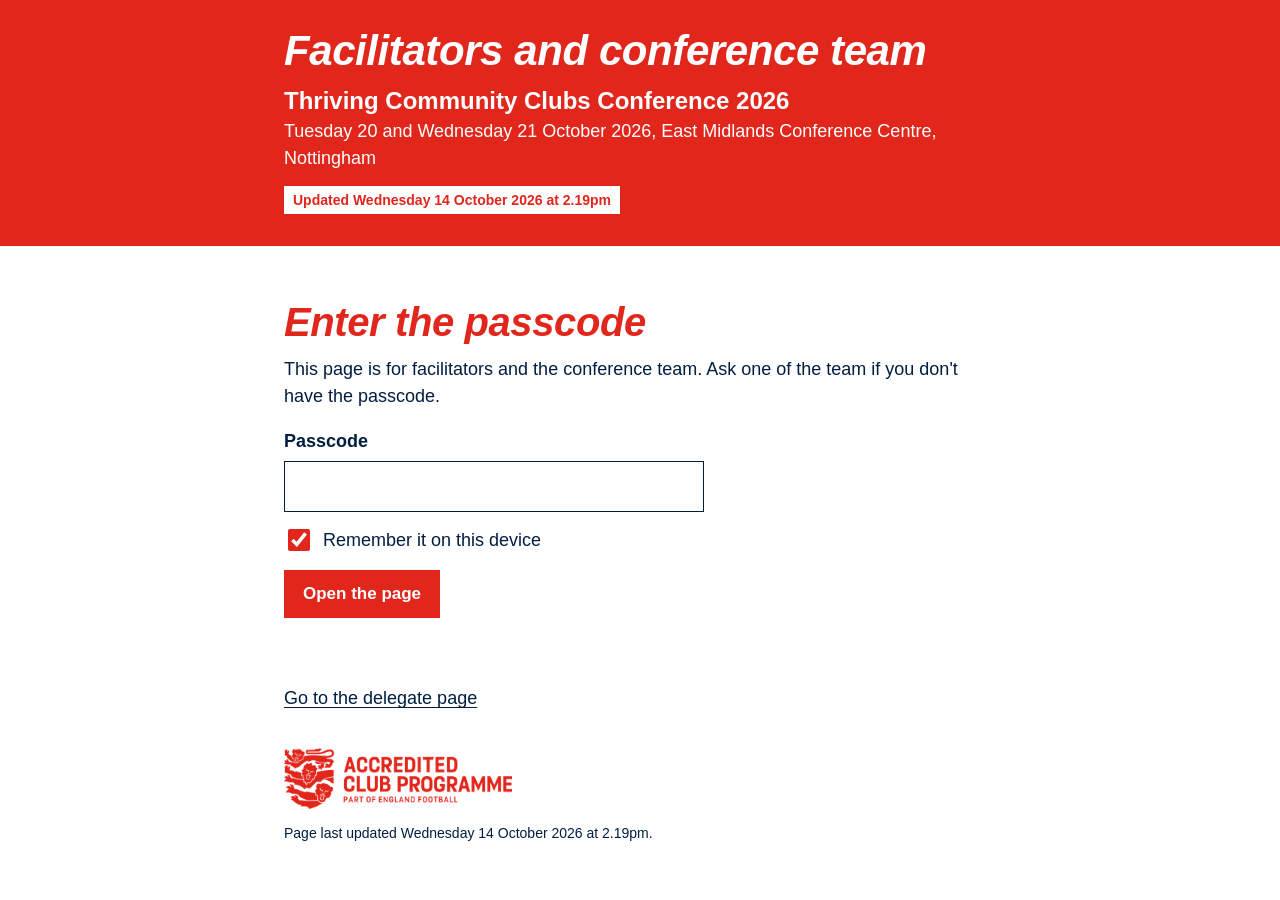
==== commit 4b850147: "Final slides for seven sessions; Toby Elgar facilitates Group 2, Anna Quick facilitates Facilities -" ====
--- a/facilitators/index.html
+++ b/facilitators/index.html
@@ -18,7 +18,7 @@
       <h1>Facilitators and conference team</h1>
       <p class="hero-when">Thriving Community Clubs Conference 2026</p>
       <p class="hero-where">Tuesday 20 and Wednesday 21 October 2026, East Midlands Conference Centre, Nottingham</p>
-      <p class="hero-updated">Updated Tuesday 13 October 2026 at 10.13pm</p>
+      <p class="hero-updated">Updated Wednesday 14 October 2026 at 2.19pm</p>
     </div>
   </div>
 </header>
@@ -45,11 +45,11 @@
 <footer class="foot">
   <div class="wrap">
     <img src="../assets/accredited-club-programme-red.png" alt="Accredited Club Programme, part of England Football" width="228" height="60">
-    <p>Page last updated Tuesday 13 October 2026 at 10.13pm.</p>
+    <p>Page last updated Wednesday 14 October 2026 at 2.19pm.</p>
   </div>
 </footer>
 
-<script type="application/json" id="payload">{"v":1,"iter":600000,"salt":"kDxNQpDhkVmqblzkpgPVUQ==","iv":"I0kbrao6SiIqzdMR","data":"d/9iN9Rlr591OPDiQx+JRNMZaj+kHdqGevtwDpD3Ag5C48q4FVaRGqEwBCv/q8W2DDu7Z5gxAKISiBTcrwGRhr6hvDPlKKvz1fbkWqZcBijG7xb/0bCyBQV+T5K13Mz7ZxSn6OPtJ9Wu9bRl6nGkOaB56tGjXTLLO7brnhz0bgV5DH2g7nXGrDWElvzhx1LdJ79DX0yMq2EbguDQtKvcEbA3LTb6x/mJHOeKdkHGWgBLjdOx/pcvDNVNap749FA202UwBYVWxcDYzXVwGjqZswgvwVeEqC0uT5g9muyEAROr/61fTDP7f/DpzbAmbYuTAu0SWcQpkvCntWFokGFtWhxSlzkZuNJ5EzC/ejK/IpyTU4m3EVC+qqIqSHDo6/ErdFux1ptWI8HqLCqiBHmGDOUMzAqiHy7qmRcJIcx0dGh4yaxE8zXCyWcdgG6tdcONzXLSGO/NnvmE5/MZ4sCG/m6AN9NSvQvMrDcJY85hxOoOPbUJgVVK0l3LAigxUZ0USVb6VgCm9fPsX7HmexUH66DKCQ+dv8ulrzw5KMWwsl/TUbRQJSnkCVkA7QmY7dinHYLZ7kj/E4mo3eMf+oS4BYZGa5Up6nJ5RL8+Vg+CAxSaucCNtmzLUFQZrp6CaPtOP8NG6Yr1UfZTXeuJ65n+Oe0X9v5fRimqQOQXQcVAOIqkVZIoYyYGr3AKsoh+F5qT5LuCu+3qQ1awnEJsdjXOPUlxXvF9g4xIoGq3/FLku+J3a2CNMe7v3Jv9WjuoNgM8yz8ma/RbofJnLHJMtlEREeKFGjCUO0LiZuDfuC78NlBnJ4/goHXuf12LojuAzFKX2AuHmHP7z79OxywtfYzOSmHkUf/6/Qj7767EFJD6zTneNJA5Q/s7PkOOKljqdW/c18CDxUEwO1lKKDC9PgTIvrzGeIbBA6np0tJ5TvHwEst9cPkUFu5BTxkOTdWJ4LFaxvyHvQgd40Am8/jAX04N9f1WYsmZN7SzmVH8CYUGb3/g2qb+kqIde1ol1kIkrj9GqvRAVMwok8IieqzscHekJtBn1RHT68tiQUyOMr65mLVlYPKAWHzyfyNe+2zhiRVahQCCMHlhAf7CeOJM7Qz0rLObCqXeYbeBPMwJMeM0X0pN3CwHTO/NnU7rEx25XRTgcvFTgns1/lKkOSOZOFtYixheQQWylghdJmt9/NjxAkxpRs4PzXoh+fAaHXay//npt2+lhxUxIM9X3ZEvaTl3zMLKg+6BKS3HZMdS4+NIkQV/N/fyklD3zVQ5ZrdTSzQMBDhBVJwy1NTRT1szkaQBBV+phIZ/Mnsf81r5qdxmi/oSI2h02pGkZLMW0tW18msq5LdY8Oj90WpdyjQvNoZTkPYOeuU/g7JK7ef9mFbSEhE4t9lAHyY/RFs7b91s2su6s5XCgEy0XaTu0RtgF8if3n9NPfuo9jE0Pxb4R2K1HFlLJT77FDnjHvfluH8/IUKFNL5oVVu0eGMjmYzubBUfsPwpRGxbfrCTOvuDxt2JNMDapudbAQM3olXgm2ydC+YRxuSMbeff8Bmri/R/2ROL4st/hHt28ViVjN6Ry00fOkoHDd8dO/D5hwEAT/W1qkMfrjoWZia4WhMDtNQlFkjuSNyT0+/A3ZiuyK1vY1W8uoVuBmnhE93Pb1p+FrwCgwf3NZoJByGJq23gWT/8F7J5GavMNFWQUFOxXXlyyZ3hQt1VyzQQU5PEdc4VrWpZ4zmKb+vi9ON+NFBdBIXHmO+lPKHSPvrGWCFsFtb+C0Dqh13BOSQesIlVjsr+tMNjmLHmJSz4cGlnGCJF3LY1sZbptQEVOKC/2B1YyjhrMj4LQVk2efHFZuYZ4lJV2tQV/V8SVVljFm7W3goPFknEgATycJVI4310Ex6ev9/No2/i8MJdRKfOYIo6IEdW3nkTX69nF+0DSExIDk3HAsDuS/1x5Uw5V6E09YBfyHEHVIZ5bgkcisfK7rcYDM10FjCKfFCjevFmo7/Al8yE4HZCSCSvlg4/xeY6GminQEpUIu8Y4Lf/TEH/vMEkl+h/Q+dx50ncccUzR2+wIw08c23+L3aGAhjrSlbzWWAVZHbR03KzcpHtDk3Evnm2onRtSP6k+1X3nSWAH0OHxl0qQLl1imzGDho5jXMGw5jthJtRHFDa2kiTGcdVhHj8hY/p0GDKCgI+eonUAH9jJHA+W76wHG9/5gp26guEK44DuMG32rUO5mKjSLeg+p/a926xvLN+3dgPGXfBQszFFjWMa/xA7XARPm3yRlPdVTDEjvF0cMjswwu69j1gfXVM2uO/WCXCqzNHTQd7rymc5SO4rEKblFCeqbZu+V02U7Sf3BYPY1Xdk1UrGKZ90XFhQdBgFc5WUZ4GMbcG9pXGfHr0yWGbpZbG8XlZiyKl/QgEsp8ZsA5lHnP3KkJKmPgbnNmebumwRCadnlSbG464bcAqPtsf3lWtBAQRVxJ4rGObfuYR7FVYMBrYq+5O5pDCaURK909ONXk5KWpG8h+G81LEpAz1bY2/L+zT012VEsT0pOTfVCcXt3GRBLHPne822pVoEvDFqbnx1LTurcUAnK2gU8JMgZeEp7qVvLNSBZ8m/Grn9MSsi2a/kN/RplQdeIgb+0zwI2Wt4uvptnY3iFE7Im70+tCYWDrPFUC0SNipzC6BpFbPnCc9V03QS0SZpaB8/2h/QtMvm8fdyenOMWzmoipfT6UPUkaekq/odly0G9EMbMSmdp6BKE3uSsLoGsrtnh4i2o3wA8g3dbglSU9zrPmJXpOD7XK8qduBUdTLMyl/[base64]/SxS3ydliHKn94Yn5wGDVWGe9MvyjlR1GbhK36loT9c7z6x9rq7874PhjUTTJGNzQR+AODb/ADvqrOkZ3lmeNe0QzRGSIqroz1XqkyDCKqyzseucMAKfV0fx4uVcM7Y+lGldWPOod2qUIpdEAqs+B6GczOf3t2nNjVCkqvXjMZNI5LrcenW0Uwbch+AZtcyhJETON7+On88Qidg8wQXTTMsnt/[base64]/qMy/VovDTeIgnqewijdNfFBzLHGEPS4Jx2mcQYEtITE75b5vNmqqAhK+tAHfa7BCtSmK/CAG67M42GP/6jZurluU2TXItfL4NAZ9kxDx1SLlbrIzGG4Q+8mcAljpny9a2Uhsdwqe8AhG3Ewn3DHg0WzNBZZfEPWjVZWOMwCHd6fzenyruXK5ove16ykYFtYhLM58kR+50V7ARQ/[base64]/a/8vJtrsELEVlILSLzC7FdzQDxJmRoe+CXGg/TiCxjXooqOtL3OzDd0zOJ0yMCA1CMVqhrjQxyLp+pPWClqmniQltYGacpuSBeC5vpsVej8owU6I7h/BAwRhrzPg/qQ2nniWvRcChNp5s75hAZgXJ5jwgf170ZfTZHAaSLaacLTmWAEg+GmDPEXjRu4XRHfI49dn0IYeerJ5rIe5bqD8cV2gcQCiiNTFDBvHA/wby/ogHVL6vcEJrU+kNFdkAlk0KTwll0ZJBlYeKxH5JSaD6F/3EAqhPGRLgAMenTgGHF+D8sariSJRfFMLAvr4ajVojqBsRLwZkXujnuOV6Bb2P6xFgsr+yKgTJn6L2VweQxGE9+C9Go4/vm4JalJELdtT5cIJiA/7pLdLnWe2lK++Rwc1D+mCY+8n6TGw2xhje1+D8XIeeng9LiXZivd0Ky1dymRlIJ1uLf9xWWK9IY8iTJyOeVs9ZLs8m6y7xTWNofQIQU/[base64]/cykcgq2uZo4cb6EnTZwsxqJdvmYDP+BBdRFgEk4cDTWKzn2iN8RVCXt+UmtYf15sTMjQrx6ee3Kq+ISXB3zvlGEZsz6LqmX9d6cjs9S/nQgLbLmSccIloHLu30dbusQhIF8XW3pUIxUS42ktOxHmbC52Ba9iFD1dOTfdzpP053jG0Uto5wbzVKx0B0DnUOFzUlaDMB7px0TfUlZzp1XAYDg6AWHvsob1t3ua05ZP4HJzn85rFAj+HtVnGUO/CpkXUX7N1/eTrS6SEmzgKTdpdTWk7o1NbF71OKKKgvqZ8/Royrv3qRkj6c5F1dBfGibR6BQqbxcI0OYoOUe9jYt1n9gZbYtVjfiUhnA3Nur3B1Q0baJxdXIYAX/aCSZS10k8BT93c26In7Y5wPNffy1Jt8GE79sJpi9OMiaXErvJOvyfkwxvYCbbNID3UcdpOdxIYdPIREzsRbnl8Kg122gSx0x0bPeKrdnTP08VNeaCtyWUyfA8mJxMecILjt7aUZ8j/vp2YyncQiuEnni2zbQEAgtgmgpd9kSiJa0QS9vt1RzDd+690zLZjJhqjTX24YmQJEkl1TBjHCX2miq+EuJNC2uiTfVRbn8PEe9Olndb06hwyR5CMy8U2f4ACvyAwSH+NwfOQc2sRY78WcvXBD78us7Psr/FQ/5h+mMQ/QI4XOVhNbpYuBXt6mq0Yrc39CR4YqQJ7UfnFe/T6nHis3cTQrE4qTKpGQREyn8/ilOAmB+rwrMNKDkg7uV4h/W1sUnEKGxEEU7GeVPvWuTrjR5AVakZUVcsL8vuCHL0GYaH6r8IxQ9moGh/1BrCnpBPiWeKIq81UUThyzje194I4e4vaMVZ32oHZEpeSh9+GXIYxL1VK/[base64]/K10VxrneEMysuc1YZ/Rnx5XU3zyfyu/VYZLvMNGKvcE6bDJo+PfQMfyXvQM8d/MRy0Z0R1oNXXI3JT45+xLXe9QHoeCeHvDmrUilDPdk7O9aqeVhtZQlCrui4y1jhizaQMGCcDtB4Xvnvle89dBih21nshHwPlIci/4Fu3O3yM4LaS4NUNjRw74zZFXP5YUTXn6rdbmC4U8OiG+dJ9wXpDijfrat07geoqZXgXqoPA8cYQFgkpjEp5a0Q5c8rn61HBtpAO1BB2toY1/YiWaw/0sR9w/FwmRegTltV5uTXzx2SyA+DK+XY25C9vTzDIDcX4cN6hx7HgylE3dnRlf9JZxt2DD0QVLNSAC6xJ0G7ApnYSbZA/zxQiqMS9YLwu+USYzptLhwInOB/gE5F9MQXq4de57gCZgYgvKhyQYnW/eCGMdyYQapTa6NjmgWFVRCDvW3EsVQo3gVEQuTd0i9TCYzGPIaQ0axLt4aCnjvMmZxcwhX+ZVAu3iP83GcTHTtiQXOXn/fcMA/UOVOQpUbYDsnHjh4wEaLCknM4ogSmiDHOtsMFOOqWzWyC4xcgasB88AVtcNArze0AUSAB55SgludBcXiEANWCaMVciIN/pEHXj0bjdGHMW5ZXCDcs4ztfAaOx7wmEmLZLMDLNQv/W6fpmJSTtsn5LYX0NM5hA04ipSmCF4cMy4YfC7gBHjG2mrM62KmAlFixH9y+QM7sZnmBnOXa6BdhmV5U2XXfssT5URcMtPLCJ5c73OomFBubeU4CMIegkbDSP1I6ehdeJa9jbkw4p7EgRBUgIhZzXyoVVyE8zksPRO8vJtZzShKx/ler6BHT/XfPj1nKW7ELCBDqgxSbtgexLiDAlA2hPz2+6BzDZto6XN6frSpqOkT6PKvQ9qgy7fD9cBw4uHF3tZpSg5y7TwKBSbkctJa/zAutjZbUaYBBNOf5+E4GaRT3z5upYHYNadVxHgEW4sHt53ts4jreXcaNa5RlyPxaH0DJSyR2frRjY1ep7pQO0OQpBNLHf0qkeicxoTEr5WHyE+zV3fsZvZ4zLAtEpky/w/tBi6N0tZ+grSPiTuswvdYKSfoQBTaEzBZa43sPdLrM/HrQGd0kgsUiJc08qJqR/JcU269UZ/[base64]/[base64]/1BHqFTLHyIk5hkfCwuxPoTWB3+rwnqKbNmeaQ6oo7HHddwQ5evS+xQm5Lwl8SY6+jrlJ2QymU9xUeFn2oVklJCGsPGh64RmqVlyhc2oVER8fR3gY5eW3LpneslL3Y3LyzgBxwVOH5pqEbAioWAi11OWSI/cW/N+kr9SvY/D9Ao+gDNqI9px4wNvW84rCDBZl7camDFUGTPtJWXH3yGAm38Lh+xDoGLcFnirmhwUCuYQIOGuzigqX0bH8XxKV53Z4QTPKhAH0afqrvuZOrHOny21Ynfd3Oa1n4b22fYe/7lPS8cyq1IoprZ6nh2rs0QevAZsbSkHKpAyU45sXXr2UwrB9jAT3vnRUm6bZc23t/yibXffF4Hgx78xSlWBHdRRvpXCf2ztaO+nt+/63oCAXw72zxOwtdDO8sv/pP7J5NeRTH4h7KQGhSv0P3azYOkCX05GemGY59i4uSkC6Sb+gs8odb3c5rkM6NKxAThbhBymNhPEd0zxHiNa79ZbCGpNsdyaanHfg7l+Cm/5AMx1VH3twWxlS7gtJU/N6O4kQPm2jRSBfKWCbisT65dJOcYl3iXct4tcjlQ8bhXmiFo9Ut1nDiHAPIC9hwQr9/LmaZrmrDW1mdmT2c7kBe4Y5hwrkv8AqUJuhjl3+4UV6l5TCETKrkoYgsfyg+2YurT5gXABclEMc65/1xojUVykrWXW3QG6pKYPplIae0udoiKpo04GdRN+KX4N4L6gZpH336tUZt9UKdb/xH3IiPvui2fE1BPTatJl4tfghg02El+tgHdfjBbK8wTR6qBvRPTvJcWEE1naFeYWfCMvpyT1xkpnI5frVVpq/dg8Bz8qeNtkmpJXkIfSwcQ1TBrnxftZyYqo3Ud9ZlTQ9zU2s5oQTEV8+PXZxeqEBdqNYEd0G/zp0W19ykG/L3eUkRMey96oGm4GYW3oxXzHr+3UBCxQ75pOuK1gaYXlou+u80STcpc6J96CiWQNNaqjZRfEAP0IhN3yaARj7iPb3OhXenq8ZCeULh+xu3IsLxIjcrMaEBHo8/P3pM0zvlx2NtgzWKaWhnNYBt19zvwunMbFHlFqkdrNisN67o5Zljx5zRTfHJO8lF94fQTTQ4cXQI8HXfmHQSdXJacTPNe3kTyUhD9iIOotoBqiydt0XDPPqGinvasFaM/SUQM4mIjPLjtMXOKZSOQ5o7SjszIbWabRnCL4MMm4XXbKMD9FqnMXoaKmbBEcj2NK658eLPJg2aW2+XCfApVerj2C+RqpQKZA+4YYuHfLwwxvCliONfZb4XpPZwDjeouhoSeXW+TEn2/WeUmpV90DqWKc9OmxH7yPGwwqBtwRGhq2vXQqe5D9suBXlfjnEyLhrMFyr+XPhWS1guDKk4NDWEeNki3Nq7pfvgSfCPM8R6cfIWCugHcU3gzzybBeLAayfcGmBy7m0UTps698ERgI2G/H/ILuoiGhGK4URZWW/hM1QNUooAUF2zPlacSvZHaJYNWeA4agVJd/bQnHnqlEDVQPaF7KIMT5ZuQkeACIvIxjXDXc57d+HBOFpKdePrXJdbAQZu5tlrykLBqKm4mdzSA2yJe1W4z2ulHE1fDWY+mkYzltplP5ZUqX3pIyP8K3WGKKj99l+DAl+D3OkRL23XNmPmJjKsRRv+ekpA03TNFL+PGlN+iLAGQk3TdG+pCg2c3dHC3fyGJFrazjp/qh+1v1l7jSicl9IdGEboeoQvhgMS4Aas3eVMdPHeB7SrXla9SKDzEbK5Ocq5K0+sqhhrq0YjDrKwXpnpVZw/[base64]/[base64]/wkc4T3ZI+Uq0HTkg53LBaPBE/uPAQeRySq/H9nyQ068k07tgFgE1SFs7aStXwiVVtqWapTWgvAKjPrBE0yke42+n3OHFWB47iy/BaKWIbw5nMJXs+UrSYuPnjaGYlcvogLfZzYdbl86bw/[base64]/yp/XIVbndDGaud3GQhfSgrmKn/XtSQ5r+vllC2NgtjZ1dgVmFWwqZM77LDQ//ixS0fEu9b4QuHDQRQ5mECDhSLTWuIo6s7+adszJqsOMcF4+PlZyn2taJb4kPxgFeq1bKBDDyc4/c7FV5sJU/TX3LPjAp3b0HlAoeeC/gHfztUKH/F0bHUBlIGwThCHCdyzCJwpMi8TGViuOVhJ0EiaUrmUxQBp/SqLj4K4bv8rcsbJWESS1FRchSk8QWYYzPHZ+tSWCD1kZCF8SGv5nL27KXFtAyY2qlvb/TdnXs/0Ogc5KBnjp02121xjVyOTN/fm8v2KiZxxY5ipd6NTPPv+fC/JvRFy9azp3XLwahK8zKFwg9gyxJ2j7VO7JRTxndeldx31sbJjjw1TJW+OGgT7e36q5d8XuP1yJA9GtB9uWx1z5TsBUqUhe0oSmcRrHBdCoxVfxFHLwXvfcM62C0Hk7ZnGDLp/H0on/I5Bvw1FJIFfO5+LlF+nQKpCpH5k+w8FORGk9Tj5z8N2l/tek0w2conkHRetF5vOquAujRZJ+bHEaDY7YOBm6u+FTTFAvJiPZONe74I7G2VEAGlJ+dmnycA6AZWA/ieln2ShrrFD16lFHvqbsgwwxVhz4fNl2Um9c9mw7ZcgxpAJd6u3XovwPwEyaVR5hTPC9EPxsLWNa80Dog6Isjh0TjC8hxoYLaV5KDMA9mwQH7HjoHFgseHVTBU85JpiDpycPfd8SrQsbY5x3cAWkCs1M6oTpFl11hQ1R7Cf3a8/FupZuVCcXqeMLldp5priCFkPPNLLz4DSavcmzDDL8IPJ6woR5gNnzCFwYySTNKdwzEPyZxL7sgQglZnsGcJLNcmyLn90fmoOzYiGMGO7aL9FczFByAu+dKlS5scJgkpPlKaqKaKiSwCewI5ovL+gUCsvZpXoPvUh5b0hGhIzYdhSf41f4InJMb2DuBamA8oSew4/ED5h6JRsrXqs5xeTBUSP40QLXNrNhhlmCwtfHLo/Phvk8PxfXLRYbkQUbcE2WOQXGV70R3mN3CnyR6q5N+iWlUWmu4FxwfRiGtWbJ1mRKzmybXSxvDpAhK8U2/bUQH2lFDFHjGmdSXPCe3BEP7Qt5QIIq/+jvippi5KuSy3G8OJMzzL4eI4NVS3aNneyX0Uuv++9j8FE+v39U7/QktmZdi8opyImcRh98i1832Zz+D7c4ulcHnc+thnccFpL00z6jG2pF6AWOE7aGiRCuVgSEUDtHKKF2JbMaxESyAv0/AJjZ9FefhONgmePtzHZdIP6MeN0aSJwWqz4QVu3jGLKjHMiaa6L4DJt+KQvqyhvjf205FPGbG+EbT+dFROaSf50ZKpge+6WsTOSiq9VtpZC/n0m+QKyWhMXMjzUWKbsZBR0Vuaw/SxmtjjXu+k+OBdRSmCCJUvC2JYc7wQvvknPMSMCoZuqrlgceLRHBttv9am24mR1qxa0HLHcXP3BspQf41E043tXhT4YP5gupdOAN0Y36l0olYNJAgR9ILJxjbskiM9/N8ADScv5YJp400r5ezPzfmGzR7REEo0BISmoQjME1Abnzn59DnJ7GRI6noAhjy+vRiLQywmvblwp7C/WDLJNpgATPfM9rQ4tCjTxURCnb6dMl9MC3xaL/5JvpKzZyX9nhO3c3ln9AHSTC2FEJmvXatqu/m54Lg5h2GQz9rrZF761oA/bc5ANSWk5oUuLerqjc0S5M++j3M62lC/CQIH2IyJ/DQZCXtOfh4ahROihnFWGe91hW0PayWJTor1tuMMttffdWEALjGR/0xpQ+0SBUjtIs9cDUukuZkWzRAn/lXysWoQg7I0liFqWZaxFnLu52104jhj8HJXVVg4H3iggQ4PkkjCPpnHkdipMJR5umzunzXFSmxtNqjFNJta2XK2CwGF+rPssdVzZwo4iOcWbXybp/uE0Hrpr17UBbjY81VPMabys8KZGigRscB1CoUdfrT3gLh/zrr7eHx115YuK2dd/kyM5+ocEkYHa7NDhwDJoc9gJxvfrB32lEDNTDqS9qef0PsF26QZGXfSjziND7CbER65AMmhGm5sizl6dsUiOHpccbadtIDiJiu98YT4PTu8YyOp/eaFPjQz8utBsUMBcf1+TviSMWQqVUNSEwTOFDhzpffTJM3uXzZ8I03D+gLbYvhSe+Z5Uz94pL9chgtABypmK4Tbklg73uRGEPryvkqann5zqT5bZX/+ohXjUDGBjiboH83Uz4OBXpL10fyaMLvzHWfYLZEV6EDg5IL/X5sofndrRs6dj4Tnm+8/OmW36lCGXvHIJtXkhmHR0qZS07KyVppS6WY4Bg3h2RqJoVQjcUKPj4Yd1CigqJr/[base64]/UmQ1Wz7j4Hk6BwPqKeghrqeWGGRUU86keAvrKL3m3VNjNiw3HQw+BP2NL0H2rCcQfd9F2bZkBsY374sMIi1MU9jVvVg2Vu7Ri48xGrCOgCGp9HsODoE2Lf6MI0pGJ2TYLx7T/NM3LN4ZKYJ1PsjoGWKGqat2RdKAri36yXBzML1nzndRIagovmE8ZG5xUWjx+W76odpi9eJXF+RRrypeUWgyhTGa/DW1ykSEjnBo/ZRWoOwZMDcuV4HsamJ2tW+LeQL4/5kTFgrd61WGZktt/keIE3u+PxAfPHufJrDyaxWqkVlM2j8mIn2xK7/MHGWwKVI6QJc/ZSPvLaEhkx+0hdmCkS6fi9OyBeZhWTAkIgwsutlFf/Pp685lvDLAyjoLjNFzLXCgpINlY26Ddj+vR1rg5Xv+Z6sAJYfI4TdJXNW+PWWKlsLTzXNE1NpJKaBX0ErldzbYeEsEk3B2qPIYrRYjr1Qodx38DiFKc6ojiUwbLTmlrj4zsTic73S4R6v/VG+Z129ZJvRNSdBBifgoE23TAks6QpSro/gxB+T8L3HMnfuA5JFmBLNxAIB1FKHcJJ+cV3y4RserTGcmClKlSpEmOqpBYD3pmY62T5lVeGoao0/[base64]/8mo4ICZMdIRCW8mqGuSk/KmqHkEGXN4yFuVgxvhYlwqBdapHLTRun65WgcGUAp2Hx2chVPd0zJ333v2fmkqNYkmLcsSXOiqMngfZ5nM5E0/1OuOjM267z7yo998LWEKfxYxyPKCV9QcxWlnrDfOe5arYPIQNI8/k5bjqlbaG68FdbGUDVb2bX6a52XQJEUh9NMLIrD5T2Z6bvkJSCURgnvFxt4dUg/aEtX1Hjh+rOaDXmW3nXMHDFkcwLuDOLDahOJjNMOwh07PsniFTQpFuU99ETYCPGjoy4uwGlRHm33gWpcl7yYNBTzHsSX/H921YbAxDbvQfYiwmPYnhrUjcKWVRGbCf2+JqtnJ5cC/+OyuhF7KgZvo7MZQ3hEGB+KhQaccfun16+SBvnWSSMyOZOv/o+xDNOmmkRU6nvKr2ae5fDYL6QJRN5ad3NIv5toaProJvqzOxas+Q+Dmz0iKIBsEHCheRfZthq6vcsvWaqcHhYXiDFZdW5+SsXpqdAX5UdW68FD+qB2W8r2PofOYiStZMJh5sJv8WjDTQ1TI2lxQLVPHrkSI9CC9QCBWKMiqmn1Uovs/GphXxbHC/XZfUg3DU5wpj6z6/P/Z/YolKesXER0EUhdNsSqum3egovNaEtk/mKEWppO7hC6rmCaiNiEtFGTakwS+J/GF2PoSYwFLz5daJEnWF4FI8IAkxMQ83EbYI6oaiJ72Mccu6/dsT+YRrPBbV/PGcOe8tl7hWKuwrCyi38/sZiKHItZuqOIDZ9IMxplTp0iWW/cwQ5uRZLIZRhERBzaQ/TnvoJMEXHHsys4ia9ePMWJ2tKwnoSsCOReF8XBvD1HKYz+O0Ig3NCXUf/D+FT2wPEUpSLw03ide3YpIiPsNM+arSYv2+4JsR/M56TlAaTYcCNWL0vVbTMPiCUn22gLSUBJIuIVOZ9+E1SmYG08Rca8e9DZDmreuJtDpQ7oE3od54rrV/2NOxOtEZQX69FcLvd1RETjSPukIc+CtshTic1DCESaWEgvGvgW/ytdk8UBW1YZ0qGm5pMHJRReEt+O8K31imWRLrTQauQnTwlHHu9dDBwU1EoNH/vvke2iCN5zH6POizx71PB4XhBDSx9DrvcHSqoXhqy5VajVDe9R7T5j1SCuJD3Ykr7ZLmq8idfGrkgVMV2SpsaXR3fnZkBlwTXMZqe1vU0CTuCvSRDYi2qpaagMAMQDClZzA1PRJQT9ut+WUV12oauICDIRjmbpujONlMoV/ir+jXOBkJKojiRr8J5Z51nsEuNtZGP+JvQrdMPH/VatcfNnEznZN7WcwmTZt30TPeOeaLKQJKM/zsPDRbDN5U2ePPYBgygiKUeVfocGWjLoInUjRa9lrEcNdU2X2jnLSqdUc8fkWyFAGcHnOGH0TrcNuTYCMcH2RwOMAjcA7fvvj1WgPCOH4GADyPFS3lJU9c6x9Jkh9t2BDL7aJ2pkgcZgriEPfiQW35+5xzQ/I/L5BoIoB6N61MVAtrOeMvQAECZ9YDBOzo3m7XFhHbEbvyEfv9vgCopXPEV7GwlUH25V/AT7AVDtfWm/8yTOeyLrq4ie+y+wuJsycggpefXHumqfZH8/VIirz95hQwlhNSDhj0cbsk4BSS8XOTG8IVaCVAv97hoCk0/QHE8cbCLLZ5GpWRoTZQx7k2BncyyacNqysR4rZxfY/tvn67eAlzC6iqsLNgF5r6Zd0V5a3i3D0CgYvbbEYqFUXB1KuCZsWoxKyunOu9dd7gsoPpeks87lr3BiyJ+3oePnd3y6PJcWX46ZUDswDKnacUv4ENsdxofO/NHJoDL6W79yUTvYgNaIMxUjJkKeaAD5aBESSbzxA9IUFQ9ca1ALi2R6jbIH4+5ZK5/vHoukVGCj/4SW4PAOHLkYQnk6wTqjogI9GTXp1YlMVQMRjJzouOF3PVJ5qsPFUcJmEJQo4Wh6uAD3wiinzgwUrHTqGIK3M5nn62vPSljPxn0OBfWdULG+G6Gf9amvbtpcSi+rg+SDxmOVZpeoMmlTaWl4BC4XzJX5ckiW3SSTtTxZkfvTK8lWLjYy0qKPkxGRPF0dyZ/H6yV1cm6Znp9nfWVYCdEY/NrgZUn3sF0Q4ENjfUF01z1pBPojoDqFmIktptMNfpaQnmaEBsqhrCfTuNZfDh+BkkL7+CosPBR0gTicXJmwR/6/lfkpfwnXMd+IU1GTRMUGylgGMbZIyGLKqlQGNDUCwpHMXAiz2wjhUTLUCzX+lDnxjdwhhOci9NPudvZMae2sqfw3M5ZWGkGeiXHnSAdw0dgn3KJ1ta03W+QLel4WlZnbL2DnXCg4JpPNcXmmWxWqkMha/LVbA/YlD39ilfCSsq/T5dAYoAqlw3JsZPYE45fxMIT6PbIpi+mLzVOodXYiHAX93KG945s/dhLEovK64nvBILIDoZTdtQ3ve2u3aX8FJyfw1Zre7Qb5xYtI61Af+vYeTKl4w6uTMeM1mlOHKO/wbRjQJKi4Ru7IiZLcr1fO+jFk1dQNDPLlaeDzPCWjF2rn198i9To4hoHoUTZPlZ3trNjqL11f02mtlnTbdoV/ABcZg1dDjJRwjE3Pzkc8rIImTrIa8kDA8+L1Y0QL22OKeodmFYR1lgNeqd0C0ZDktrqYFtpC4NQegJLkxK1l5YvjeEqKQKYaV4ksqg3KU7HP6VbatPMZBekHbBJUhCBga5oGh2Q4XJFndbh1gcs7KB+BqLs+YnQlA0cV+qF+5z98Mt7pIi6e5FL+xOiGYQ155/FmlSIK82EChx+Ved7+vghm/loJdY/EDovf2+xkN3t/l8eBQm9ZLfbgBYTFEEms91UAlxdM1ap2G8t6xNdqkCO6EjdQ19MSoJ7dHXbxF0AIV8/jiYmHLfyjHuNHmni+GFhPIttqys/031nXfxZM0D4FULkrCBXFLIQ7jdGTW5zKcffoEceNS8wv+Tlm0bdgBcuTeSRKJK0y68/u9AZLSKnvaIKtOx1eW843TJqBodnNpOLNq8onC8Z4bo+0If/AFQLhfaBb6F/gvYAl0pkL28NDoYMNSUbvG1ZDu+H8tw9mJPDVZV+6XZ3Izj/fPC/2xYbjK+wpKY1P/zDZwcC43LRZOVfjMi90uuJ+xnWYcgdAqYVC9dy3MnzvoMi2mbxpCEp6NgOsITlNBk8myLxWKF9mJZoNcI9q9yLNlfk+fHkC9NVGeG3mBw/rVlrvTyr06ubpE+xH+Lnukx011ypdNKfJkuQe0GvksC6TCfIwl9TsmRJTga0hZjvQKzJcWAhkLA2l5KvOltjSiGzKUaum69Afj97td29MkGvhJKfH4jikNK2AtsOH2sr6/mdWaoCinj3bmr6lv5HbZnwZtHsR5CsdNsqDALOIPEDuLPWzHBvELfhdwFUnAkTHkRWJbWFVURdPpWNqkzDY9CTRoTeGnZFijkVJElrOULe2/to0xijfZaQ29ipSI/XyEFE8T/6nwRbPh6XKR9H4HEUr6v96UWYy9mJM4iS9V8ZygNUgTz231uyCUMsIntcF7L6xJQjDoGA0jbkWQhHLOHILkLsLka6Dd5gccBtXmB1rWq7BiuUeQP72inro9uybngeMI9toSWzc9Fl+oAV+bAOqKZmQMfA4HJ46NLzTUniQgxenmaDg+L5+p8tnH83DN/KNlkrMu1yAykdL8Tdsa04aM0v6M1/zmpcdM/gkG460BKB7mPimftWLWb0bSjjiPPXpdPJ3hScQ7uIWp/nHkxnsYwvYykXPQj/SZIBfFafKDLvM5RVNSiqQHg9wQNpsiSUpGAQnIuETreLPo5y/YYOQVW+dqBsYX74kY5591iMUQf6OoXIgUHdFzWwvMJx/y/G/uDi+yImpqUG6aLqQ/OSdIvvIFAnuUAqBqlG/AJR2rbmUtmeu0QrcrzgPAj6t0zDpIxUsy26Etea6cpL1sqBFENUw/[base64]/d7KarKHqLKtH0NBi5501+nIpSSayEWslQoufSKatwZSvYjANBMpsktYoMhxpv/7N7kB7dD9cn//JnlhhzjxLkJvOYlK4OHzVKe/4kopj8ybKrpOxQEBfUzjm6BYEnotD2W906PSeOM20ATYqx06LPUSV1R4ufGrTi+ycqJwFn8J8C7ZWUm/dNci6HyX7iokpb5xUIkYSAGMgWwu1JDEjq4pMD8L/sEKj7Oe50NYwK99I9qgvdxTKKQ8qIyNPjV9vWUnopPy44YAtI2DSp7mI6Ma2uFLnZwu5afOBMvwtPChlGfbmNtx1T2WCqPi5P2eJph5ay1/m4FVh6go8t40ZPZ71mmDisLpFVMPUFTcVxR4ndaEhPkUFyxJrk9+O1lLqQPoXxPkqNnoadDJVGRivDjZrWBDk1+9w17FOXvKkf2sYVHA40Vmj2FbNIbxCcpNzizvB8U5Bs4lZhqBTyooYHd5vOSkWsX7tnZkXTw1cjJR1eDVWwN5GA89Crzko/ju5XlgvWzeOduyV13/EF0YtiG/cMEsAwPZgc8gcDp5/OuJ/q1WCOAO4vH/rzBAoGf7wbSH/zUZm34ETOvhNTBWQTNvKomBZST1/[base64]/KYWoEEn8XIuQ2MUlTTLveH9vnzVUrRBUMNzhmG3cacHenExSHkQhCr1ZgIOorMKU7syDytQVc2GFQAUeEH+UYBwssBlTXglOfeWULb0ZILo1CfUks0v9/d36i2rZ6iOdqDlWE7rglLUmgt/38/gNnUGsJjzsHwBLbFpP9E9exa4+sSK9Fagnr9O5v9NJasUREd89zj1hUvi3Z+tuioiad1xZDZxmDSdgj6B53HcKYN4cOwPv1duY3S+47E7kyTU0/xrAufiHlPz5nupetJQlbim80wFBGZ4P2IYhbXSfX9poqBHR7H0wbR7eHuBWKwDm0J48LL4LbfY2r6beL2lpSGducAxd0BQIBQFtDTXMgM7cfw3NEFIO5ecfoH14r/ZYpAWrA7qjNKNYpxRoUKj4i/mDSB6pqTID2RdoU+UgowxdQj7u941ZE8KUIR2kC/hI2BHeNc1kR8w3AAfarbJMu9SCwrcM6p7sO9gBW038yhFEDA36YN1DbobAQfCB4DW770TvK5VaBf6IKwVRlV9fOABFG9CTDYpE4w2Dg8P4/1Sj18ydNCmWrrKMoFvAg8VByUxUphxKF/Q62j9Md6/X8n/HAUToMwBMZPr6wAkVDpiRNuR0Wk4z3LgWVagGAZtndYQXTmFefAYUFq5rpOTH5NnuyBSfH8vqeDoZQF28PhSEttKjRnh2VZ0t2U5PntlvKuCqPBBjsbWOKJVALDMRAKob+Xn5roMnaZFPkCjvgtUsEpksJxBQiKYngorHknhNamePTLmcR1+1r24tlU/qIme9S37b0XefHruQDXAYFGbr0CGiKv/Gk7bi7VA7tfRwHKVvdBcmpD59MrkMQqAgP9ugm29rhSGMFZF8ghfUaQiBZr60OYzybasY2MaxFKC3/XB0tPAdbgYNHzhCFXFnFcYyBkqgSmhzZenF5HknZTaIcZMBMz3Dwi09Dvcoe4e9GOxjMxsTARYQZ1y4DGenDY0FN6iPNcpMZ3luzy9+5blMaI0DY+CF4f22faW+1tSA5c0ncXvA3fpTV8lwBRVHJb5f4+dxnvNyQC1ShQwZcwuzb8kPiRIGh/Ocy/AYaSW2vEBJKgqt8/ZSwK0idiGEDHGgco2D7WXzxhy3SKKcjWS1tYFFJIYvuNY/vMrUIABC5HwhxA8DX5htQWugXniaOfvc/sU7VceElt1IQ37ksuC7k8SezcVVQNISF5XfwKKH343u8Q+VAZPHzcmQ1miLGL63msHbCOhaTZmxO8lT2jeVS01AqcUFjUTbZZKWyJzsQLfywg47xiNah48kjmF6jV9Dw10lWYE817gaUiZG0bYaanzMbTZ9Q9o3IJ64EW0Wr29Uowfnkmj5/xq6sAIRzOisxGW1kjmac8CUKGF6jRlkeVyv6+lpgL8CqHNTV/3QPzNSoY+O3sPd2sLFxkLuLLDq9dvmNsX056ReOgp+kgigYRC/S6MSk70vaQKbGi/dmuerJ9rgZZBAjwtap6r11dyx3efLMBsWTSydL8Hkl3zlh3VOFuspsD3Awk4UJ1rde+LNe2w6mHzTC4ybyxCNl3gaZmkuPfEwzRYxUfF6JSy6pEwaw4RfuZWWCAEWUQnU9yFTEksArrVB5u71EXrfgLHKcF2lUQGEBKtvE9Qr/FbDuwsQov0GIu0XxN+b0JBNQ1tq+JtM1nK7EMPsvx/aETAUa52D1kgeTk/qxyGC/8/970cbPCmd9JeQOWG5dT5PY54GaHmwEGQUlb1S0vy6Irniq6asEKTyzV3VderNbgevjnHouGYGnY829XfS5sko3VfGa1u8PqbEvqCqPBcsujUjJxg9MFMWjzazJl5CmD9x99BGxFuLTnvQ/jtUFWNb/oDTbDy/Pxt2CSLXEcGVLe+7Hdj2dNbNcenp6V7SlhMsJHU7O+tWZ8bF6hFV7W63L+ksXSfkU06XBDBQ8/cSoO9ZOj2XEGaNtRByCOxUoS7rZ0D07QcIPelOphNlkrLYhgTiwbMdgPiiCO+flXuOqOVZifmO2ItB94zU58fbbmD83K90/9vNiBZ/OQuT42OnM+FUiYDjY6mn/TngW+CnioQJCvyoEPcABTRWbzU20jVtxuf/fmAn8V4kHZHOeMiAzzmMheRgSFRWf1T0Lz9fjt4IXj38mXeJTirwMB4cjtOjTbM1wxxKsB0sp8E8Pt8qqhCCN9nZuewRBPt3pK+O1K6aBT6XeRrB+DhPzsNYL2Sbpcf1TiL9SAif/KtPPpdEA0ZTuGfoM+tNppXs+Fdt5BR0uptj7KHB1w0BxiDs7tKLTHr9sQSjS/NPlpklW6/2YHClotgzpy+9Q68eWovSwUpUM+jdZ0sk3/povL4Dd9O4L/lvXoByXieE59nO8qlfBSPkvAhqBM0pPWxXjsABS8paUqMffv8aPL68YasI59lCoGGnl+ge8rJTBYmeMTMcsnqIjuCi6N7485RkHznMuxv+z1+qxDIan7ucgCXZ9iQX0vv9ARzHy8cPrhBTj4qUCHE37oHfbT8OR+98a0E9+v91NniwpPUQdu/M0uShvirmnB1JbxO2NsXpPQ9Y+/R55Jwo8y/OS+OxpG/[base64]/9PYuLOAyHajun58RcA9sK7E5Kxga+UNS8zQJ03WwpTypm9Wf3MaqkfY2R8IibWyaRuhsuOlpDE9mJM5wOFwuw1jiJDo/cBaamvD4hmFoZjr+w2cnjLUx31JqFYsZTZmzs88tL0PiGyi2oSGuK3NiivYkxWxghk/TdwFbR/BdF8FXjhYPhA+0yDL7p2jykxJzdZwGuppE7BAv1IwgQ+Ut56tN452uqJqoWt/iPjNnQVv9PUzQAEVKGgDCNj1qSiFY1dBNbBE2LUbxdmlDCldCmVGlJgLuGFpPdi2Jnl1w17ww85oQvVxR738kAa2lCoeKOPqx1EEb3ls9bbTdHRr/aG+8wLZ5pVTTx6Uerb2DFXJA0VpTfazJigWAW6YKIipgEEobS04IKFkzrwKjZvZx1RqV8IpfvXuyXIGtLlkOCK5qqXuCtU+Jk3bPZWxynK/mmLMVihEBpzevqFMd6VntLhdqIpQ+IlokNlaSzxRGD6CivRmTFp5mmEGwqdpIkZgNSWzROvDLL5kMCCRDAYqozBUHlVt8gR99rMLabkyUQCQvq5/Sd+Abcy0/Zpe9pds9KoYMPpb7HWatOYIkveiMsuIgrJnnhgitHXYW3Dk7m6OJh1uJKXExvKqvCN+Nd3BmzK5qkmOxFx/[base64]/C0GSofiEH1Tyfo/BBLphEw0kZb9mMDoSm9AdMl4W79Xo85VYndtk1Zo8hUNuGpscB3HTKA7Sw8lRuNQNmJusWaRchbD5EN4Qa9KtgORIG6ZpgM7jdSSAFYGWazjWmWQF9N4DoUSdCY7WdfRbtmAPaROqGid0rAtpLr3PtBqwnIwH1uav1k/IBjEIpF92rJ6l/bpCFNOqPKpwKUqGymcSrUfIYhJzx56DkQh5Bf0kcIlLaeLX3Zbl4FVIqgpYLG3Z9B79c46R2fAmCGtavNLu+kZiZX7RaPfTXrswhtWns0yhVu4kM6AJwB0Zsnj2qCNBAR8MqDQ/G1ctixg+ihgQS8jOsOaA7MjmaQ6Dyu+JW9CI713iKXO3Xrewy1VShtd2XiPWgVBaIww+55aIGrp5BbA0ZCcIieXrV0V9nheETHCGG2F7dMrvH4bSfdAxwP/XLw/TgnEzgORaVgSrT7QfUrgoMHioEyMAZblxdUmIOaC7tYaOeBJc/qkgJ37Z2DW/fbdO3+Jxd+/muFwoLOdd81+BSlK9BVKD0A5O9V7odGHyp1UO3Ue3HjV5EjsT54FwacO2IiPsQ7KLMbsz4Rr3dN24k72N+IxYiNQtoQYj2sPmAG3L/XZcwxeFrtA2B7f0CMaSSCksWPOaYkr9s/[base64]/h3wwX2wcrhxmh5thHh9LA0hGubEgtE+u3WGXYpV3an4QY5pSEJeqytDCB28/OdI2yzgTs6xljMbliaF3ABt2JguNqzs4iZb2AkD3e2/Dad3W9C4jgJxudSIF3zdCbCwBqw2PcO5xfZT8DsDyLjf2j7onlHH5QPCCRWYrENUOoV/gc1gVYy0ll0acmAqrEp3ASm8cdIL8fiJSbo7fEZsshU9U2prqPSrKfj03jN2jvkm+WsCoFWc7a/ijga9xQUNFFXCWwcHWjlJMFRexC4r9yN5gi1PzKeSM7UvxofsSA5X/oJlDNlEbem/9AQCQUyDflb7BuS1FQtAu4VjGU7dX01Nr+3gh7h04+QJ9i2cyw7g558kQyIariv87mEGqck/L61GoU4NWFeGObhFV20W+/uQdy1RrIZ8ph/eYzQS0A76t3tAo+ILVXJUBBZ1OiWzcxiUEKoMqKsU/5LKYqVpbNqgk2QpOBVjMWtAZuT4i9i3ueev09Ht522NpAQZmWj+Y6U6lbfqtRK+wCXt+iqkqsf7pLHFYvRheH+QWyMpDFkJBdq/DXarWD6Px5ZefmtK2MpGhoJ2BDC6TlUheEhG41JPPeQfMPfxKimctOxmO8h3YV+4YKQfeMPQH+pngXiEc3x3lAT8OIMRqY1AAj7Kn4FtxF7ny7YwBBm3Jle+sViAi1/W1QR6GvcjdiPJGCX1NnzqiG6w6y3bNEwk6f6WvRYBkPDHwEPNkpSWMfCEazCOZML1bTECkKEZF98q9QRPNrpyjygSdhBFQa3on2vD09WjaZaeOVTdxCAK3SujvtOm83F4ezBd4ZnTvsITdUfOQJ8WOS9Y/VCttm3NuGK0Ow7ms09ctVJGkuIZjIUAjZaNe3ZKkIEUbSWu8X9YcBA5CGRAoCdlHe4Ah3vXhL+mpEdrJ7Kwjp2PEO/uxzg0wdx1cbkYj9lQkyeWYGl8I/2MQfRSh7FI9crZAG7PlUlqorq/TR5foaMVQA8r1O7u0E6GN8XGZmuV6IKu27v0lEWET+lN0xgNdo0oM+3CtXjkOdLPYlLXYy5mk2kVdWzJy9JbYbySYD/htfpB2RV1yieqLyAR9KmoHWlqdwoL32P86ze+QpJdvALrusnCYgKS6NraGNpzrM8SkJzABooQLYBz4Ucr8jYnvMoBdPYrDyobMhKx1oJX19soHhU5yv/kV5Ky+ekCNKBFrE4EiZ5r5xAvNGoJA6bBZ4+AXqpjSH1ihewUWUzAWE4RtD9S6q6oDy/YS3Uyskz7+6GYpDUGAPRUGNyhurdK5C/kl6hPFrxfMXVj2eDb8kcBEIQd/a1YJdGw705wgnlV4LyuFUHQ2yCVGgIPgR4gYvtiQtJdtNH9XopGjw2sXDXhnX3mIcvm4rcPFQULZEMdJmW8nTnuBsH8s45h0Pajn02xs7tHLThQqnkNs8qTTyRAcUojRvVzZj6rVXe1yeqqDh03cI3cEZNtEZJn5/JjM8KmJVA0UB9S4WhbfnKdJdMBktgbXkW7Okxh4t0+kRf3pvPRnHKyZ/HGW/TdXeR5BH7HMBcqX4143g+b098umsUFI7M1CNRyBd6/SiH+r1Nxvx6xusKYEB/vhE3xOm4gB31piWaJSgLa7QIolTsdShuDTVP/yzjr2oHsHb3t/9sp0pVCZhCn7R/PPHsJZpeHnT6dZgrhGdGG9BFEvEh2BQryyZJ4NIfkVfDAARJXnkpjlrJTo3b+nWQtoVT+4XkuDUIuEkyBznXa0GwxNO2rFfKbtpmJrVL+BpOPMfQ4rPyMU7tZnyD83hSrInDJXNeH/Sr0KZau0zLBnNx5q8wMHrgAKo/CoLsiRkZ1Eb8pPw8J5s/2tzvMZdGOmqvTm7G4TJ3gxxHrA6HB1JUsTgEZNQZSE/Fe7QMHQtq/srzNBm5usT/tXMlbDyZGQ1eR4fLYoEF27pJXuYtA7fptpRzZS8n/KL40wYsdnsCKLw6zkOx84p4plkHTNNDhclPYJETVkCh/Wxk1iXxoTe50TCLA2h3rOVcOWScyBTRp/IaQZ23iTq9mEWAuoYute8T9TD7cQhThwdoWbeZa2lo27/c8/gzzvOWOuyGh3N12Mq1e565kXXa2eeB6IysQtNUzyNDJU9uwxbfww488UGYiyAq2OmTgfK41tagjtFp8lCwxI0SOxXgobdBXJDrwlP3lF4zg8mzacjITSxNsy+/ZmHwpxbsS5IUTsJ7esSPZ9MVu4ITrr7YMeV6U4flJrG/TiqmjhTyQs+BwCuYoAYbD+BAkIiAZBOfJO05oLEjfDKQBsP6xRvyQM34bfRymNVdrsbxQLLrSW8UVZ2OCofuiEzlpdAP0SrLLlYAa/D2Oi9+Y/SAOobEYga5+AnP0DVpEaGS99GP0aeRBKGawQrwsgILnC3B7kNZZKJMlfgbXI3p4Y5gSaCNX2rK6qC1R+v0dBdOfMiv+qWg8Z5WmWTy9L9bI4wipcJR1lTXdimCoZLh8tfU3SABY23vC0hwpgb8CAqS/twl1Ny6V6UK54HZPH2W0dtCYaveamFXWsiSLUEwV/glFLmoEzUdQDsz4aRGeMr99mEBOdlQP6wRWSW6wjldgi2fy0HsWOLNT2rEJG8+zcnIBb7xyee4TX0BO3uVPnjx4iXdM8WyEmxkwxVAQ4l2fh//bIyCRXyLakdU6WATFsRPAIe9DtR5UmPfwFj9XPGN1s0a2Ah9sMkT7SDLP8AXXU6DCQs4SzcNjnlJdUUzDMTgkgmtd0EqDDl+rP87rTCbk0HnXnVUMbQ/Luo75JFvtYtHBIc/NiGUW7D5FugcfEKhZ8LOC3ddprjs8P5t80zo4a5BMC7b5Bg4d4aYDOxiK2RVHWZBImJsbOq3ApRv3Wj3DqHJIw4v1a7J8ad2AnA7XRXOlVAFcn5XXZn8v7zrkC6THdTDnswncBCaqcxU9ST/cPOEwDFxKCHpy4U/7sgmirisUzJ0qLgrgnNhBhshyY/mG+Lyu1JmqJB2dFe7gD0eq1Tew26IMjZ0iGxto2VT7AozqNqyLyQQaKjPnRp3bua1MrLffWXySlBExArL4j7pxVEvJyvyZZf6FitCVdjKNWeibrIVuD8m/6IZKTOOjBurM3x35j/zo/pWikVxL3xi8n651Ytx1wss2BqzRPE+G6+sD2jWhKdxjNswe5COaxHUJ0vEprXg6zw0a7qpkfQn6UhMpwi/VepAoLBcfIjlO39gVrb0Vd2QAjULnnrVMrvR1FfP1AmWSXEOrpZfBHrr65pKjAIAEQFkv7LlZxlJ+f01MqOUJGQhit+I6ZkgGfafax7ANGDLoSKe0YOvyDMRC15TgK7f6odgJlRXDOE3ISyl6VNyLNpX5jR5Tg+i15UYJ5C8VsKwvkflK/UtODrnrZ5rjgcy16qGKyEXBYZcyrWjYGfSZVF40I1ykJEAjwNvg3pDnmUhMJ2hel5YY5w7W5hp0hKzFrQj/kOLiLrDqtcGQ+6jCTAs6JbS4mYL68misVqjwHA4OPeu8fMVBT7pJNi/lb2BIkEgLurP1cTvsY9wkc7ocb8DutwOlIZlHBVG4g6F2tIKZXdr63rh/VczvOBP3jGCVCYnnAcUZMlE/EYlIcWTu3jfJREdiak/Wd1hTmmkCofyIjbxu20kZaL+SBGH9TQnztX8Hhti3pK3Kr0dyJBVpR3hMPkbwe7/B5KCZFdIGdn/[base64]/VioyEld3LsaNTs/[base64]/wBgRhuGKyINgm9pV1kYJWLqWzKETx3qk2yt1IKpYkqVGYUDHmnhK4FHm9r8xUx9WvT8Oy7HSrAzROvmAkyMlXWHx+Qs0wWl1av8rVoY2J5qen6Z9DkhwYBpJyVeHz7fCJNMtgBa990xmRq5qbS7uC+206qnZNhBIVoHxTh0brbryL9G172nz+IwPYa2ksNwRD/C1hiA2iLwnbJroEWi0DUt6soD01cYdx/5ZuRBBuXSuTIy3l14c5YEfh+laWgwRsxSilYOhPdWf+hIuFzvVaETakeX3fgnr110Zr1twFWfcfvXFTK3sh0S9H9kCu9jTYYQj+oVMd1GrVfq5PCD09iR+WukNlDibv8WICkrD0cjiLDl/iD7jph+rwCn40VncZX4Jt949DbKh16EkyCfgVNMDrgvyjOCwNDBwf3VWTjcipHS+f83q2vLAQbFP13CU6zWc/U5JhBLItWNlD6R1G+80ewPMmhocUZMb5O5eo3aKs1x1ZkUJGf0aFk8Vq7bj5CFon9BB7rZ2egQpQHZYBwqyb1Y2t5CAslo1F/tOOplaDnfNwvo8w1wCgsNaea0UWny1ie5cj4mbzE1MQx8sDCsEAp4SrfxB8wAgwJ/I+7HhFNAYMM5P+Z4ibeyvTUcSU0/OYXNzCOqAmqJZGgKedre4v2J2cK/LU604yWf/B3lUSTC5fJkFX3mLQQQCMwfmOtajFDUukR2lSC4f+XsgNMgQR1RpoMYcDVAhbVu2cuP/738O7olnvECKcyXNYQR/J5jl1lG1KGioLdK0zdKdujPMjbmjQY/YvejHzoYogQdfPqKuQ4g/P2UknE11BkSYgneYPW390ij8zBIavf4wL6rtWw3Zw+wDtMS7qAjowKlu9a4xvGwd9a2ibTOSUszGsDBVCAGzOpRsEg2U4O9/ooS/fzjp/hxWKfRYPUW7sXORrMkQ5xtjPDUtxDTqtNKM/[base64]/B3968ErWaDFT30jHzXKnBmrwEcuMeuvIFyBal2FTaAvVLDmXysRe6XnEOZ0BxuXisHIauPhAWcRNqexDx7g0hHeDgTPrEZFHDAv3Q+qy9SUfJrK6AYVqcbLCgWHXQapH6E/nkgamwQSfxzBZ0W9nNuOPOk4rrO45Sc15rdq9M6INATw3XUuNy5S1NDTlx23iUd++KHN4tDj9kxXVH64OvuzUkL1vyOrp1btO5hbXB4EsMVc3gtRel8b46Zca4xQvIi1cFRXW/ON7PPEPZ1vzprcEtgXv3h/xduxh9vb3mlugwg6ryLSS1aMDY68BAL2thwsRnGQrhVXU4+sP+e4UdOYBDI/APzAf6NqBI5O2UKsb6mSNIFN+z5AUBCa2yOjGZtwYhnrsA9teGweLYuzAeDcCyXtF4BSz/VO0hDW0fj9XIwvC4nsK5YOlyMjaF2UbbdNXiwcSzoHdHFHG8blVUcVGRUpxBBNJUpxInnb68e97+W/iTYNBzNVfRCBRFmP5SnIVwcO52DiSNyCu/LJduqNVfAvx8o3k+qIbhEUDS165yJX2K1KiZgLQ3OjLRSVwEo2U3TtnwOm5rarPDabu2blhZjymJqwDxlX1srYiYclk8BJSl+/34D0xaxZSinm5abvuAZSJ08ccjRkkoo2vrWQ9rn/f1VZKcrnO0am+7q5+Q0sFqcX+A/pQAsgZgeux+FpJPne32S1YHyPfeJww9Tp0wIVThvMcHPqliI8MSqzk5Q3nUgueJegDYgzF9AITWr7NAVnNEOtTkeGZLDGrJoajeKbajm1xxJmfYrSOjpMiUnPc1J2qohhPOKh7bKPK3v+8QZtIRKnj98N4wm/gMKEVh7Ex+GfOOSeN0KPF1+D98asWvjQQPr1GQHgeHrTuz6Lsugdy45qrdd0XkDsLi6SrScc4sXuqbwW20YkkJ+puaV9Hxetjhgq+T3iZJhA9AV6fVfXiq5vLCxvZfQlX5Dujhu3JkwfLkd0mX/r3dAim10PKDNMHaA4pSLu4BdNl3NfURPT2XYXjf4Hswk4C+iaKQAexFBC7xDK22WC/rrWFXwsap/anivP5VZPj1X0x5z9JdIzAytwgZr2EVkY1TLbYZcbOx0T4e7JCDRqjSoQXqrPkjxHoE5C7PENMMJtSqcyhrjyjEqVG6HygkXIBcPtfSgM/2rLc4JlBQCSV76ADFmXHKPMch5o5DFIWwe6ZKSpXo1I/OXywfjs4NPwzWmjSagr2Opx7+Lay/IxwgKXskxVjGwRsMVxEnCURdI5En5CtCU5QDtVF8+LOYxFqd9gRHt9chncpstdCNH/I/a/[base64]/klmgk4HtUC5+pGL/vyAOjOaoTC/cqzip1z0QB+KG/RU+lr2T0gzZ5wRj2Leq3HYTAABwQ0IJWJEyE/0xcjxrEiw4Kxijt7JVIxL5ITk6NqI7pSiinQMeupnuRvgrkB04luvQNJO6Iyfm+d+sc9oBkUNXDIE1izMDIYytY2BjT1mCJXMIa9uq4p6cg5uNoqa2nOIPvKr+2HVOa5937saDYxxURQBQqdrMqt+hTNxAXmwJg47UGp6JOtiNDXAxspPkqZLVmKk2NY1K76jXl/8ZWij8kincLlNudcMBZZpH1NEOSddi1i2KXQvXel47+/Ze+xEkWCYPoLmMvd91KH0yjhtheRK2kGse/0wPhRnPFK+VmY44Ya+lQQFPkn0jtV87ZdZXMGmHq3R5SBbbj2l89jSsjWTSie9WAenkmGgyREJkBThHixtEsAazQPxPEL2JE3bFgaYsjbjthJurqStUi83EO8d2+semyWeaMkhXs2czjx4hMh4n6jOD/4xthLKQGr9ojvNJGtBsAp6SL8PqZuJ7CgYzleCk1//pDOKme97K0xoe4uEJ6GnQM2gk3qHToEzlM93PyV9E+4sZZgSWqzPNkRGLPYIVCqKPq/yBYIOoq3I8PrdLfsXZ/f55nD367+1dAgVORaVLjRedcN+/eyNOnEZkvYYUNxValNxLc7glU860iPWC+bY5jcGfq7W5WSus2QYYlTFWM1uorrzLY9QUPGpBZeeUgenI7bAqMfT9SMmIA+5C0qRUP4dDi1pN0+gG2TenTTdw0p5NWUZRZnvXRwJEZTyitkuMX1f1GLzz0GBhCDCzG3XmNuelaCncM3A1NjIgHUNToUyAlW73Ii9zh/jDfg/pbKnUjaMB2SdLxo4c60cGe+irgdUz7GsOCzva4oLmmG+FQ6px6Xm38/fRRetvFT1HsszwfxfXwMK+5j2AHf1TsbOE5OQexTYOmhfwf6MkG5989FUiwKp1E0HPrRChYN1S7RoD7xJGvNK14rex0/MsmS+VJk7DFunjUzTN8I9qQ3SZXy2O5TyrmQdhn1s1m1ck6bhDUqSUGR7QMBvLdETGqeMe5ypT+WQTeCO7rELMnEyaIlibmnIn+5tENIBCHPDvSmIRz5MlzB9nBhBQDE66H8ZFdbhDh2YtQOCzQ2qIG8WYOj8NolacfoMdr8ROr7oA/c3O/dv2ivpRciI+mEA3qFI3mGjWRQ4asoYAVaIfewJOrERP8iaq/CAteVVLypOWfMnm/LJkt3kk91yQr9xsWMalBUltbA06JNLP7+qajzbsUUFthGhnoIaxeDf3C9/tEJdsjRloS2+B5sArQQsvbbHAJdfIq4vU3/[base64]/pu3T9SCS+9zJtN77Q+hNCyEN/mlvmU/VnfZxvIFAkFSyD8aC8p+A/rB6KQkBWioivwQeJW83KRDicx5JJbNJgjbn8Llv2d2SwlGWcT82ghgOVsh+fdaah9L076vZSeNYYMN3MmQ5SyW7JHjCcBFuLU3OeLf59BAYu3QZXP/qTSJbIW3XFcKf9Xz5tvEjq2lNZrcEkeM/lnUGpswDoMLp8i6XQWkAxxW5B5RZ5n9jTwSXYs2GltvEuVQNStBfzAy7O1+zxXoIp1kwcFQJ+2fSWcmtfzJYCA0IsgVEZQSLjQg+N0bi1ErINs/jCbyuMxK6ySvIKcGTstTMWNwnpVfPZxtCjKG/qQWgnRAqMLAzWi2cevW1zPRhKI3DhTKamCnDYEgLiyBc1eZbW6cP/[base64]/8l5kKHoV7LUC4rl3vAvXerA3RFGYCWvk8WG7c763/QB6bZIMsikXIT0gPEvJNogsPVeFvuyQjcsLROrjYsGaxATZsA9MZhP6oXvN/[base64]/LWI0sb22ydzwr87WMDJwhvysy/GVohW4LSqy1gkQjwkummcJcGY7Jm2VH5RSqprCCIEgBC1IguG1KxmcMKMQwPuclCM0aY9eWt7JzM6V8HkAIl353nLGtLgg21oq41z1hJa9xQDpF3t/J40FbVccmpuqwDJT0HKsqN0LjoFHrO3AX7KFpjj0xa5kq05En4XrJjfrhqPKHOBvTqtg2HuFm1V02Wh+LVA3Vt9Ex03/jbau2MlERhlS93S8M6dhFr1FUE7uFA6kXtdvqO9+8aK/vePQhPcSzx3LP1M93GnJu4NyW+ik++HOlb+hrg1p8piBf4jjSdR2PcOmypHSlpnd2my8jkUXOgFLgfx6xMC4Ng+7w2vNNopryd6d5gZBtZxiy3Fk5gej1D7wU3xOWs46RcGBtJ4fHkAMZefG90DjpLfO5r40yDhaY0b5WEJv2J0cVLFJnekzFekNeY1ch/cIDLRFpB37HUouyUmnio0HXDPhmZdVU+W8aL0krAdiER4qHD45lklPvLrK/boz7tysjN3+UA0e6GBEJCIGRwHH2mEfZwXTzqkQPoKJQeVOG5l9StDZLJdi2dvxbBWak2/MiQfQLBeH3iFotmE8vPo6YZIHU6/Zo6s0GVE01NQQk/SZ8c50H2L6jkkDv/iiKPDtw07KZfVfkYvA0q2zgF/0Ez1PRyJqr9WBQeen3b/GChtlPDg1HwhPk+RPuaHtkIw/OKUhDLXr9/JAFZUqL6HRT1KtUiYTj0imaBMcCMPqvdQutSz47oyJKGeT74MAVeHgjYuT8qKCSXXfgylD3i9tv6kyCOF4KvUIIjugxOoc43b7VHgd5DY7I5kmrL1+aO5K/jl/GPrQoANCs/[base64]/[base64]/zJKdGRed1oYmvNFRZ3KreaUSRirTgMDStppdePo5KjlfwpepmCafWMalXIapXn4/8GTw7Iy07I+fp4vejUt438hkXQ8mQ8QiMRMFxfDVUZcSuu464NFu3yBwzlftTwbwZI50BRuYUSKGhfRN/OduCfR/f+QtxJXXzj9AF5gBi+yuwTmr5QKHo0UfFNrIM/ahP8EHNhGfL1yRk55+TZREBez+hXKM5jlHd2T8YRLlcuYZYH6rvVUPzQgUvjD/JeAy19JIXonWPpvhSv2y9kM5JYbXmBnzfOW7yC6CI/GZUWnyEGTwoWE6q9jQkXV7j9xCV1O1BXxJQoxUO7x3BPMIPJSu86GDiEOtyIvxO9F6SMBvDbJ2NQiNwxKlxiwOCIIzhgTLZ0sV+EmlCfqFToCQV3CZEJakXE01BWPEaaqhmthsdtBDlI4czGq9n32Aey0Z/C/aSkJp16RClIBg/u0hfTlzxVKSnEaYM2kI7MvBu6BPWRRgGfRQjutwra9nxBsvYqVZJ3sVsPzhg7jCc0a1bQmWk1/ZwD9FTQjzu1k/aO+VzQIzF03E7EqzyNtaaKbZzdgm0DvT2KbQEER+b3cVX31PJyU44P9FEHDmKkbSdii/YaCfKZJO7TDj+pME02S5QM4qUUadZWMvz4bBzHQ0aNSCfOte89M8rJbIveNAUAyg1K+51nlEMsndGTdxPqFfYhUnOECnFlPIOMj5/nNwpa4UPk8gtlOxmcNSF8MK35QNIPhF+gp8JLb7rXQHBznYBc2yBZyb+Xiynet4nDCc7shRQP6L4ZMJFEjGk1IUXu79tj/V//payErQH42eOR5UlYEUUrJkNHQfIFcaFNfTFlP8vUv5/7rLIEc4WFzNz4bwxBK3ej6j16hIgAZghkHp3hN60GKPCeSb8iucnezwjMQmBP5+5k8K+4R5IOwbD9FvpO9KL4pxLAneCnX1QXV6w8+96Iw+7g07aZ26aIW0pjK9Lf2G3yGLbdlrt1HSNrv7wptPdsi42kt2pQ2RwLN9lc/V4l52sK/hpHe4tOqjXoKxO/EjtwW3IKqWgvbdrDJTnWxpwhV/k56ZWqap/tKVeyFSlnr5BO9aOprb8Cvow/YEITTKqUW5dVmibDefpvkiC4YhskFU6/En/UKX2U1z0mdK6iZr6zuAjj8RnRAvzkpLewIQp+0KZ/[base64]/oBmljpidDL+qAGHsARhZ61oPFGzUIx667croTdQdggol4fTbOA5LeQPTRmwqOscE4Eqmu+gGP3A49S51x0eooQXR9nHthH85X1q/CTkDtgXs1EMjsxzksljx350kqyTCNkgb64CzBOvvnUriUPv2HVDNWAeXq2D6irznFNT2mZKWzstMu0XmFQlxlryh92zfe2mo9/1zkBfeZ8EWFfWcwR8AdSS0AslZ10rQcQd25rJxRSzZ7UZir06fBnw7DvNddXvQ+epOd8WtaGBJCIwnL2a4bjs2j8Du2b4FWVbmFjzsOfw1HWjm1ehb3H0s5ehZPaTNoI3geIJBshu7YLZmbUVKi+FOYHOF6f1TJI36yIBZxD9bnoqaSda0/A0ZUKzh/eVZczIKeh2zzT4ycVx7RHJia1X1MZb9PKWrZOZbFVBiZJq6D18XHZl4JdlEhTe7VUd0Uea/ahDRIc/t/wCWgM5Gr8pZS6EJKDDRuqNQJBBlEpFhi52Hq8tVhvQImv11g8U1Nm7klzgwt/DACNeSYE4Yb27p2UJhNsvKydZMV/r7DflU1SncJIyXcDrlBf9d2FB84Yq8kjLzJifVaFxOuesgP/FhjLDzJo+mhCAo2XmeWfgzywYgFa24Yz6OyG0bnvkZ6J4NriFMVENVkylI/zVKl/WKKqOHaG2ib5YKdNVxeMdnirYAUT9Pywkqhk4niVcb1/tqqiL1T/P74K2TOJDMAnC1Kkk/[base64]/Ngicgcey3SV7CT2ay155Zv4lKdDSmtjL+fYeuZURfXyFY5gyJXVhMGbguiT1WG8W7iOemHKIlynZkySawvDde+U37SqtCazGUlBHnvpgKzhHZlmQR5QmU6H1zjjd5Y7zV6/WFUvdbPGYDsGGz5eq1LNJHdXQugBThj8YQDpV2QodH07Hn5MubR+mIr0auvw1BLVCLrPHeXt9GyEcgAQ2qYzV5Y8gxiAzbhNgbqgartQ4K5kz54RPoTz/lVYmT+vk6DMKtSUzop/GCvWqc9zXVZH4+AOxSKZszXruFHUtKBRaJk9UaI32U8uRF4Uo7M+HROhHa36fSOssCxMCZ3JbzRE8sNVUI80PrFnDFbbuBEiWTmC/gc82sT215+Hy8+D+HplJGfueK4nkh2xZef+NJ30vLNd/jpUr1rbWjSZ3Nam91RpdQ0N+oreutkU6mEgA0Tz7E9mbyJgd+6bMUHYfQrtB4CO9WVwN3KO4wnrC55yWfJ3x6mhPj0Z4ej8alV1vONSziKUPDKAioulULfsHENaSyaXvalBZzL1Z5z7uupI8xVFGxny0KQdrowgkymNXax8olfoD10s/YWPgSAxVDUZtV8dpr8d1ImvBQzArYi5DsEwDuTsMhDOwhoNi8gck/5a6gvbnQU1ATjT1dSbdUrZrlPlnrPDLT76LjFxWds7bWOD/I2F49LHRJylTpgu4veef6fS2TRMf5dKazuBxttvETwGm3uy10KO5XarHS5CibS5usQtpu6q5+Nyr8VmsIZ70dqbFHowfP9U8A90XndHbh52twNYh8JHo6phMVrHCLkY+2I1IkE4CUXsX6CwVpnavNSlnzx8RRwd0dNZeyAl/Xi8vPjs4LCo+xJPJnEahqx7sLxn+doieSuAe0I0OIVY3OWMz5eB+9SiV6Xa6TCdn1dN3opA0cQPAYfl42zDuHOt4pUqIHV4TZ/wD5zFVXpXqzFRR9RY9vVF3erstgVanSluTfcSHNDlFYDGb3j/RsDq6b0SyFQhwAuJI2PMSgphYVY3bCdQBDzgcu6/Z+Wumg0q8qoyEdbHLXoV1vpOk0UQS7LoaClaMaE7Rp18xQnGMxRz3xtTgV/lOSzzEhxCHI7857Ft0fyk1oDZlWI1LvhAYEUc2NOXogYOq/AAddqY11BwHAnN350n7rq/g6Nuq/Xz2VV2pHJQvr1OQxL+jh2p338f+3GA3Qt9WG3u6+Jwdbj1oLhph9VaQis9g3DWU07i2ubu1D66ZiGa2yAgMxRhjnMEVzIqVlEfUAREcznTkwawpevtPJMw2WhvSRnJSz4q3ByS2+N/s9ZU2cJpcWfGaW6IVGGpkzwfxcJmenD14czWq4XS5LuQmECecM0aGpYa1kRqQtzGofKehKWuPP54kDfuR+I1LW3v5QNkmqUa9Cyiu4bVLuGCTTV9e/7LyBtfwgvtaKmf2ehVriKIS37keOrQWqfPReX/X+M7R3cMl2Tcq5n5Soc7DPJj+5Ywr1hJdS1WoOiyX5oIfsb+jqxL2n0ef1p5j/ALc9avuvRkBZr8usWIlwQ8YGVP2e3/[base64]/ZXEJ9QFanq3qge4/fBmt7ptcbMYT9XjX+o+H8BQvIJ8gR8i6dKXRCw1/0nGZSlTQPYOsKDaUxHsv0RmUxvI1+ypSKIIlX2h49QrX04F1/xSrMlSgfJBP9XdRot4MEuKEpUAubSS5jNiM9hjBeCsYWo2fDctVXgGS9pYxrDkLstqQXcpUDTLSCEnGt7UjqX9RxtdZhpR3JmShP8zaCMUMn9TbV9vLOptW8h+VcieQiqmL3PqiOvdlEFheNiDn6GanSnhf1hiw2HBiNMU1/EgFvK6Sm5eETdkwjgIwV0WsPyudaSRssYM6apI2p+TeCvTpgDzP5PCg4gv9oUE7q2woXo9v5qgP46N0RuVvhabTh/NrG2a65gU5fCWBVWIe+CYWoA24GkRbhjYsU/Zzcv06GqqUPYFuC+o8VdhfZqdghjER2zEE/Qgy/xi9Wr1yzLiL7Mj0XFLs9DYBxxVp6bDfcp5bBQey6RUaJsP5xmT+TYJ4j+Cq4vOMZKKTmHJCZcX4y6AdjP6ArNYxWzEPD7/X+7PkkqPJZEaeqDoeF88Rwo6GYbAMPWQP7obaOKuuf1LoE8g14tOfq20TJKEpsWJieQm0cj4yDAyy1rdryCgH+ZLUu01wtpS2IJTpYx7/[base64]/[base64]/IF6XdoeAO/pfQyId9vvbdixNa8Oe4+h4eR+hPabTmzOJhhXDNi9sfZG3tNoyhalx9fVJfn/bl7E0zR5ATO7zydiwrf0nPXPBApTQKVvHUf3S9j3zXzFC6DGCAnwlzJEK0YoGbLToPHHLn3iXOEwfmz+BGuQ6iMqePN7V85A+3/KLTZCI9Xr/F/k2azTptihQQ1LjCWmwlxkLtfmj6mqsGCoDrTVrTri7TXWzYdQP97Wvv70fDciJDx0I3cmz4n0mzBH73H9uNtp7fC4ZRA5Kln94KKQLd1mPBVXAmcns9liqAJEFlae8LRc5NaB6fcwtgPD9nNxRGbCs1KxekmAzBT2S5PDNiJ5+ywJ+qsSH+LTw/78LxNf1XmEM1FXTkhFlX9V/[base64]/3NJKsG+aQCKaJ/5XJ5h+AwuuDaA67zAEPOThzSxWniLYsi5sz4JyvRYpZiSXxOqJXD/xtPRGfkiYXJJ5ehF5Rxu5iK02Gih+BiqZQo/w/0cjOXOFfik4V+AAp5Eg6qNeA6RHQpfa+rHO0sv6gdDcpjLPe2JFXjE3oGp6QIM0nhtoAJQq4YdxK1GiVK/zgcatFUbMiOdrHDEpiqbIi88I5Dm0RPB5scVwfjJ5AT9A/UX0T3dEfEqAKNHT6J0TgH8cliODM61538uWR7IfLha1HbRw8ME/YPGXq7SVs8x2HWSuvx1s3bgK42dxkhifcGiERE/pU3B50WJv+zwWmlbRkcu9xoHxgSpauoHklE8ksaqHqEOeM1zxMvBb01wFIGV07/5DiVtfpg51pvm+ig6psKjpZwRh8IPgPa6Jfnlu6kIyp/zuhHwmSUUCARwkiMVf72H64cLKL4N1n7Jh+aMpReZQaOTBdlXeeRUGl2tNecY1gwie75zA025be7WJG3VgVYSf42yHpGPBQH8KjRbwY7f1OtNeupKtFUtjBB2AAGW5d8/CwceIzGzZ03jfhyJGZSh2MhM6owuyLjKEas99kUvhypcoXyZb61ATYcD9cfNP5qXUBELfqX7G8K17sC7wxiSMvZJR7PHLVU2QFPxfy1zD0XfHbAcxrs0H/L+F+OBpq8TrbueMS5XWCGsWotk53W2/YCDKxvO6mrkdxqh0myp6SJ5ZWBGrF++5oA/V39ZMxuuwOEBFKhlffDgflwBBiyjw2F94tKNMzQih1IBjDTc4kJVmYCHAkz1gtuQ8/1FBggrlUmUcM/hOBOZVGiBNuGcOl08AjMw6uNsyWFVmhJ3N8E+FGOD2o2+UFAIA9eig+5k6KV9rEIdgPQO+CbfdODwzc31cKnQ0YtTLMa9MquXjIpOeSIm0v08Mq8VMc4gMgkxQKIo0Kb4SWUszb3NgupeHv/gZHWR8Z8H/QgRVn5X95ukNPUjHD56NXUEQEQU5YYfgMTRiFyC0MJRR5sTw/12OFE5wlVUvINX892Kf3/38GCKSMYfC1fC+m4Of9UoPJLTxjENyAVmtzw0CVDIGuxZ1mhfHy+s9e3oPs46doEF40YI86jS1FOi0vCZJ0FQtnk24MDNz4NjriUuupwP3lbuER6AQWNHtADq11EZukoT7GkD8uvfdl4GMjFXqYfdWN0mkP+qGc+ImykNlg5Yo/5VftcLQks6gUqHu9KEZeE3sodEvotvV/3Odfi89ixaQi3GmhfBy6Akxv9skBwsmMq60YPC7tDRJhEzOLcRftZZqqYEaO2s5B6XZYBAmZUlTEEiDXALJxe2vM5ieOjIUQNNlafJmLVMDxqwGGaMip9cajgjkU3xz6KeTRSU7T36BtSzmW/j/fBLYPZoT5iNwtyIkdSqckNm+CBOXubBVnnF7aIhMnaZgUfHkZsDwV2PxLtmvX7VkzvdXp/5JEN5lqX6r2o+L96cgNC+wYlMMMoS3iw7tmJlSqV9kBIxenapfmhNykcw1xWOfz6MfjjJGJNszaTH1J0U0dhkvVAZadt+Jdx2MrxtWQ5UoWOi7bcUUOJcghzzqfT0TrXqo2T0i7TZXbj0TUiknmplK/3HnMCpbvBaW9P50BF+szyJpqnqYriDsuy/ZxexO2h+dLKpQ6u0iFYtcc1hBDobOylf/bd45WoQNIu0kjOKJgxcaqb4sKiZs9L89mXYyvm4ESHWckMLNK9tLpsk6qIDAMuKsSCyCAdHRfSR3mYdetfi8dFFV/a1+rFQLhTv9to+6ohtvCnutMtcrEOn5NMcmtjWtm+OIw1E7X4yyl5gyXiKfxG9pWCviE0WeNqHmFeExlIel+ne9RVV+1+CIrUHN4TEPTORmt0cZjPIOOWTdKMQkqh/UIS0nE146LOvJ1OtIFJF6IDsAARuGIX7eBNcouD1J6tLqmVag1EIAExuNpyiOHVQ7OecFsmOeQ105s307LctJ+4dTm81bqeuTLtlYx1UXOZCQlz9XMJNNDLF5YpRKAO0UvWDSaMkuTAt/3aSQEgxeCXnqh5nt7Lzjj1YEyPL9ZzA7aadcIMyLmxnPhrmJbipMs30FV8nLU39voL0EK8JMTNsZX3R+MW75tOqimyl1ZvJmKGn/2/cVgIeekZjdmZcY0qrOs13GhHIuQcbfiV8lkEeqUH5QnxaoL3hfKJ86O0x2zm+0P6LvVOCUJCuUho48kcOcuuND/TGY7TqQHToT6tLuv3wVM2HqdV/X8PIKG9kAvOtGPLuYo+wBNdAT8hLZhCP8nzWs6pBIO2h/cZnaFCYltYu0TO6CO5jA+ui5ArxQ+LS7w2QjuhDokBexaq/[base64]/SsLMr1iw6I/Nb9QgdFPUbMRALM3bQjgEt1mSh6nyI+ynhJqLsoJj7Do6zp/1hxofhByoJwNo7AZuZgHY/u/2V1u71TnLC4x2DdQwXRoKq+Mh7UgC56yoKUOPlSeUCvW5gXNQNDPkitoxAEhVvSXPKpB1ma0y0zINzcV0kWaRUKoZoQy8NYKbQUCRl/ni0TNTqRRYDhqd4l5mAfdk4Eulllj5IiT2YlN6Jp5NvM2rkyFd/juRYNbnVcWv4tRtjyIgvyjegyUntTuP2C4AsgElVBaLSQsBy2PrKZr9KB8IzXIsaPz20Ov/58QUbHMWg4rhgZCOlaCam1F8fIeiivE2xLZlXZIBBGUBz1gpTI8cpEo7j2pvu8/K6HD6cW2ibw2dTP6gIQogjglvewClloHT4obL2eqcVMeR28WQoF6WtW/YkRIEi2O8sO+qZ2Yj8VR1iPLNFC4Fb9C85NaYXxextTnSFuZAMeRGHihpbNE4giOBdaEkPxFv5uUO9vHt1mm3nKBkEzLKd0/UtNgGw+iXoCnAuZEuXbPUJi/ksW9yYuYg2geF16+N/wGmNouAc2HlnPeRr7hVp9s2ZPPT+XFFq3eGW0gomJ4BrAH2pl7CpIH1cS6iufGnffj05Pe0mzHqypOsKuhqmF0VpN+4o1MjeLj87SO0lu4L9uiXVfXm3v22BpMzPylyxl4I1PvSV0I7a3lXgKBXjw//CZW98zMzy0QfE2A7ETNxCRdEzoZQb+OwhmJmNe+/lVPvXoIIHXsuOzYhc8VXjxXji26Zr9r1yJyynOoDDQbfrWRFdps9LZCsJc1n1HtUg6w8aVlxeU5a5B7VatAySqumTEsAgP22y+7zi+5oXBVlklMeLPWNlEJvDi00xiOhkm6mz4otAs6p5WDlHGqCgyc/DovtoH7RjBtoaeP5eyz/2HS8XG7fFG28Ho1q9JUhD3RrQ9ozCPmQ/bQL/5o1/MOkDRw8SX5YzjKcj4/4F135nR530uN+3vZeZzI9ejfH6FAmhD+0/qeJLvBhQHYBIoMsmZnVO2knYduGVP1HM9a2H3OZaFlFzkibEpoT57cWLOkS912Ay8pzsGfuaPAZ0U5pslGu8ApNPrYpMhF+EEPCdOvF9+tms6qnEhd/DccigE8eIptaayqPF/0OLWmId8fg8k8rqTV7xVpQe3DjHLQeiel8/zIpscXDrV6iQLMmGKn9bm5M/UibwCpuZdqJjTzouCWH4AKB6rcVQfMHWpinnUY7+LTzT1HFX0gzVkJJE+PMT+Hl6vwKl26JLDwUKBHBeKFWCd0we28YEV5JkSFDCpO112+R6KCgpr0KwJ/BQufTIjT/cZoyj+jukd9P/fUncN/SuiG2BTt6pkLnzl0S6zjysOelhUFQDvKETHhM0mGysB9g8a2CjEMZyaJn+lIDdWhbbMzS0pRiJA+1YJjxLlXAu1zl0xMu+rPWr7VjYqKx+hMjn6ZPQEuGrsvH0nwvUatjDOxdh8kOclRsiSNpenrbgvRZvMSMp3SJbUa6ajLDAPIkGV/ijTWzidIksPHzQ50TMhd7AB9MvxGgtmcx46dJJZ3a8RQmOWl3Ds+q88M9JInoPkPquvXNyF3xbC0wOkc9Tz+o2kZHLYHA1Evsqr4BnmL6xG0FSzzclt1h/epPsoD2G1RHmL7PpQT+a354+V7nS0yQQxeZn92zS5h44aCfzjVjH8wvpTSXKmpaIAvZn2aEegBdy+Ek8unTdrHf0u1vhlQd/C9D5K7SnBx7T/pxTpNbO2nklxyeCJUItYFoUYk49CmSqtfkTswftbogHJpIq0M8heAgZDdM/FynpTXrIiA+lY8mNyrqu9BQLxKJpEqnYy5tPSon0Tg3JmMytvpjsjkuUjUnIQIEnljE/XdibD703tKkc1lc/RjZZZxOO6y8+CbjV6zYpvMrfLdWfNC5KKMBzD9+qXxIqJcYK9mGl27+rNVjzR74lxC4ZRvKAwFxKWz/DrCE9nKEy+mXY99JKUoVKX4K4fHS0atmsC/ec8TkPd93bytevMOxKMSKBhoxg5adu8q4Q8oOBzX/hpB7PcGYkATmLSshItPQVhr+NJpfnsa8cpuopIUvT9fFoggFSvEdJWRe/YBzIpVByXlYD5KtVY8zd07jLn92+JpVTUvJNd6SwshpKhmarzRzSa3lHuHJsNvoAtVJuyFnhGYAuNUQhIqY+90RogU76IfLEBH0GpShgoc/LX7+UgB55twUEEhtvFGU0m6x/G+fI7ZkhUVQzfFOn3FFwZW3IVOaeLqAi5MVUBFN+7ngBBex4itAomJ8iBRgxLHVZtQDVtldBN75zEnrwsi8HrBXlLmebMmIxgx/phuX+VVMbhdocXURrQcvH6jzmf/srWc8bQL3odyTSwu8yViOZHEP3ac41DmmOPjn0xSJrTd+96jf4qhyAOay40sY6ryCtqKm2JzowkGFGDkhtGOeXS8IBLZjaWe+Unj8SYN9ENbWrJ3HZdOT57p4EFicxocFAUfEvHWKjG/5y1J0JbXotAElVZGRvcYb/AjrgZbNpMhlN8z4RwqBthSPslV4tludQmUsBT613UTUqChgpPASZ37UAKqPOH3MtKT+WgFghMxsOQ5QrZ4Hz0iXdKkgTj1wmwT4EfktMkc7aQafWILs3/1hJpdjobThzoyp6bfK93sqEMYNPvsKITugCh74qbi4kiVjVVhpfxbfhBjqzXwEGKM+0NW9GazwkT8O74nN/MBAw9P27twzXp+CcHwo+vbZfvqC5UVUwhQr8bRYcoPBIway9vw5DKQOegiKorOUyRkJi2Xe9cXB5+6ghshmHBh86MYh4hXwNi5WnhZcM3MTXqO+8NGp+d8vKReYn9tUx6Ftil3R2+HVuODMH1OQLtYeSk/XOcBw8AzJezkwGEQQboyWboN+t3xDkNW/eIhaIz+Je8BDpB1XuIolfux98N/CIwpckCYpqZ2pdyX3vvnsa7awSPAvcgn3jSaCweOXJSCXK4t9LOYKd3K8FtoGAsTYZ4s2VYeJc87sj2ptkcom/yNqGRRYH4w+JGSs+MRmJQ7SUCz3x7OX2LO5DmOj5pbRB7VM7ohf3eJIWE+/iceObO/FFTo+ywMyEPIOtJgckCXcf/ts3w819inBh51QF4zxVxGMr1ejLLS58ZSDSUiAPjtrM1YSqLunOhzaj5fwv1owGF5ANWRHLpMhB/JtbexoB+rubje5z7nk3FRv9U1D+M9ouRm/m1Y1KJHEovbIjVILGt0fm0CQhfrQ5Po2yaudA9TIxI85Vk9AWsJWt3vcr6/s26h1DvKxz4y1e9TP5idebMwlNGfyC2iFAxSsf0ZjgbgaHEEXVUf/5qPoZzi9aL1HudHV9xRi7MlcUaCUQdDX9f+8VMe+G03VTEngAi2YylHkHBFirPX9w9XpZfUpkCLct0QduVRJvCMrS4+ECtNdRh8rhr/RGIw+hku8d8KCimaZuad9yT7BYVDkGr+UC2VS4BmfoS+FQAB4NqObfccMkdhhZzXCmCa8vR+HjluZOJCP1NefhAo1WOsk8JneA3VLXBja/oNJiQK6Tj/[base64]/jgVNxGR0omXXc2wOkx7x/rP2Nt/CJC9AJF7DRyqV5oHD1FswuVyHs/TA5M116wfguUEXYGaj6NVD9mYb7JpjnnxeYH3V0d7dy/osWLj6eXP/tIGR+qLuoS84bzaiGTzT0JrI+vGpBkxzMuPcGvkuf06fhMyjoF0gy0UCUInahSno1cjyEKmexVUlxGfVT4rtMUYFASCkzIiood8VY2k2faw+pZfpmyR6TNTTUgpQFXqg0aOuimJDvFPwXxyrXoGFeYxRbFlDNHrRxglUqMRbARbUk+4aNNRT/glMubzPmLvkf01Y6csNoJFzKrO3RbvMg5kFcOUw7Kz+zL/OedvOyB6snGP8+xI+gM8y+b9KCm6I5lBxxjWWpcJapM6KIGwmdJsrUkeZv/[base64]/ET5saCPOyQVKaaztry02InuK5XW9ct3OFqaHuZ1jRp4GgdNNqH12mME/W1y8EmukAFZy+s7Y2HuuvJCyUEkd8RClAA3Mpr0C0XkCLmws2TFf3eBjNz1A5OXxIJJtSivDLpHoy5XstoIZX2qmZSJJCqV7tzUy6jZDLOv4nLL39rkTpfD0pTOU0IRVoBORQkj2XRiz8IbZVrvnscaejHlTAdFQjbIn3Wdl0ZC/0Wa8k+fWOD3fVAGKSBZFfSXDZjLKmvuEbtdAjahIfnG2zvH5UE2W9g5J4afsMeLGeu2DV5ZHq1DgDy8QJ2OG8pEXET/xgjQmhvLq3foQ81Gz9YfBf99lkgQNLrOakG7PfCR6SsitBG1xVBecKcjNlASJAh6W0M7D9vaJwWr3cOTvn8Yux/zMRah2Ix/gyLaVVepYeF+tjDVh9AAauJ0zC6dS8TG9zAzFIz5k62/WywHOlJcEs2YjYf31l9dFw7jClIU3sTAtGeErG0sIEdUuDod0LftNvp/RrN9O5orBdlBGd7IgKubQwXOMgBze4uxup724G8H6b08FaaubSQ04H95ojy/ESqtkNQFLBW/ktI5W2ErqRC+IMJwDGLpFaJkJnx7o0BPxIK8H7feQWWAx+FwkGdSLGJEUpLGB7sEHMziZ3VlZvui6oJNYvucpsP/DKIdGXPlvXBDm4xpjmwGjVnnfYfbqc/SRtsdgRIJ9htav4RO+nstbRjerEPBkmDNZ0ZTUrt/4YDWS3kFul4TRIrLniNGi5qKiNSfa5vHdI05GPvLY6TqGGUMECQ5oD1NOLXxRy8yfu4i7xjjtmeAg0neX6pMrL96LZOr4Wr9YH7br6lIt8wxZOWxchNeBcc/ErgA14aj5e8RtB7nCw5o7soTorXYT5YgDXLeKAj0dp9xOlFYtwZBwbo907KofsALDd8FO0U0OSwJCLHyJTIlZ7+m3b7dX9kKhrZ/Vv/6dGBTyWjHiLH7L7qvvXfD757WxlZiKayQhJogYkqnjgZpCEzfTfwuzxSbd7Hntxbu7WO1YsJrhFvfW+SPmqbTpDLoMmU+efiQJbpdOwglxtqQAtFlyATxQT+QyPwGHEM+ik+TYYYHGBprUjTMovEdWjuwKgBsnhwfiwhGD5ycgT89HBFwdqyrLcJnMohmzrI/SjCnb1GPlGaKJJR5kC0aWoeTVAWFrAZmrJqoClA4kEJ550R8sg4i07xwgl4+ulQEnkyURQXOd2xQR7/tp4mXVtlW3NqCdHqxeISWZbMOBHQHhvhWyNCDh0RjifPpD/myZ10uSlMTtfngtwFN4PlScUUo5CVb6JGlOl14uiWOH2XxE4b9dAroJGV17tv9GgtY0W/Gqhr7Pnvsl1tS5XQWhKyTOMzjFNlmsnRylaeWK7uxWQC9FKRLEhtvcELHoIyxEoLS3sJOKNABJ0D+1JcA2osKLNrpWjsx0oryyEsxDmK7TynkCdKZJz3iLhfXuRIj+JljOZhW2zbHvnrGocQYU/2IHr2WuaPRdL0YLuAZd8UrGawPoCraqy8I2c0yEjmfEONhrIXrVexR1OLMzifQjh904zQcQZslcgID5tjp8EWw04wbCooi6/HY0IlshffQaVpLSBpgof3NA8HIp0O7GJwEprbyct7hWyM3lHaVHXSGrvV0BNL1Dr/2PF1WpJ2lgXT3BaVtlI1sKNQFytAzFJNpLshv4YueurW9pxDyz3y0rcegn0wr7pzegiwy7W+6kfRgq5sy/W5j4Oa7pZ4B48D4N1c6lpWuJf0Xobqus4JcbjkOeV+Mz2wV4TmQml+redipqC0XVkvsB2NbtNgDSfSPlUuS5ZLETE6GCoeDFRm9jlJziarMudcfL+7/wMo50/qkkBtPwN3eU2pEfLC/r1ESk7wIuzm6GARLrrI8pqd6evSqnYFJ9XM+np+uFf+O9GEe9ca6uiux68yFI/TkFcKPppNXPgzw4JC/pDt4TcG4WWGslX3F9gYL4dD5DGBatJudN0cHfW+zKsyjqn+9T6O8RMO2RYReOZRwjiJEthksTBCnwDK78+7CMDkmh4/jxszxgfFqxlQ3oUSu9Hb9PhhqYXYuOWwOedUF+FSJSHumxRWu+tGUmTBPZWb1jzuV3ZasbFqSrdOajLNwnM7ww+Pbyujr6LcI1lYIeDZ4E4Wl6l+PxZwjkqJsuPMrkolgoIYwKWdsz0HmlLZ5Iidtzy0uhK4jcZnL+Vuatl8zVIZbaqUtH56ZBaUIZXykGiHC8gaCbz/w36EEapA/rF9/wcfV4o4QPtcqVM2cVrfyTs0DDlLd9wX4FFo7Y3CZG75ELBUWb4n1D9WrIYrpuPk1MTSrZeDs/R/AcT1nzroRzn6ZHcvGQONJFYDdH4mD60P2ByQngy+rF1RYw6yvDxAOcYzpFwL9I/ShWod9OBlTcY0vfQDy+ReapbLAWXY4xKEEBb91XUCgc31Yo5SCg+TXEvNnfM8RfssRSErGM774ziX/558aIGVdMhNxBMMbB01TrGOS4g4yT/9nTl5SbjHbJaIvV0MPuGGaxu0IwmPdagu5ZIkoLfCIcCgbsFnM8OhWsoIb0+/vgKGdFb+f4QCd+ncFzrkpClZTxdJUy9rUq3FoTuO6BJhRvBXeWjG9N+9aLJixEdeQ+WqKLRQen7O7frbL1lbZiihLUcVnRKfiUgWmBn+ysqmswBDdIDt7yLc6JEyfMnZ5eFT4NHmYYQkBE1Hsq5hYf3X1sz6kECQmpBSfVHzULp/dIwOkv6lthG1VPerxpPMHBw8IZkth3yZBi0/nHI+UTnKLJqt3gNpkTe8bE19XFfpYj6E5//cTCAaCCrBCSI75JWFkNhAAcZLi1IP5/WbJ9NhV/UWij7QJdNaJwAZ0UhWFuwVCguzBAMPRgNGUZ1AryJvViHuWSeEAjTrBM266wbRt2Mtn1oSMMhgrkvFgdiQmaBAdyjDO202K1JCoBycoPP7fryPurNjLfl5rKjWbiUrs+gOzti5u6QY1xqubWVvYw6XMa/Vjr5hdnSNkPs3ZQafMdvSP0z045Az54+nhYdsy705dcaDrGBt7j/+qhXY4btiWPB+Fh0AObTVrfhYbhQRUq1f3bSzT21PS64e4S9MLTAsRRchvB0Xwe17NW4x5d+ivphvBYUiej2u1OqrzmxzOxwY8TJJLosD/a6ZciXJ1czOpdOXuT8vikNKAaYUivyCjaGBgPACuZYsk9Th3corlAZp0h7F6NbirheHgcjr8FaUl7qcgioa+m9nYhSLvQd0ko/TOx20b0giMWM4wuF1IYY6rblScjMvFJLbmRqbv3CWm1m2rtjQQ6If8oF1tT88wKMzluhwrVZnPndF5oko14StnixcO3AOQLL3lSKOZNKoaf69s3cpCEGYXXqYYB0Wiip27yqMZ+IkNK7sfQuKywxCQqbUKxxGxQshoQBiCd8x/2l3Xe5ALZkax5PC3EAkox4ACjBfZVex+hDcTlK7Xdj5gKcIblFOnf6Tbw+pTV6Yg0C8QGsxR7kzFPtnViQw17vyKcIV0KgWP0Ihy1kzxbecMMs/vxlU+PlpBoTkPnpxAflYTa7ZuicwtbGNbKmqUPsi808h7cME4vEmLqdEzZZ0j8LHna1W8Cs0GTWbaMxX2I4FuoXfvatAKVbwmMUyl6/E+lvAnEQHGoV+TILh9IBYnUyZ5PYJFwVey5ygPrQGxiHP9bKY8u17dPaxLxmuE1v179IhJCjOrkKvlsbvL76Di5iBR3BgGjTN0njjSP36y03NeUTWkvAjK2LGMCCvCKGXmdM1zsKV28jCMultb3cL47iohDM4upfTLTmsHSvBjzegh/SuD2UYN+uAPOyzAn7hShL8/neFo8QySZUz0jQ2UHPncscMJjdEd4eU+WRZ1zmV1/ku+Www64FIZETYR4SpNWCmn5NG3+7UynncKFkNh73kRYMTBRPzL9Hx0j0WXSb4vpPcU44NTj9Rui0Lm/Qz2s/cAjp+kQSrK/1l+0uXO0xSOO5qLGoeyWX1rlTrpEpjU5MpBCObkJtg5X4T+RQUt8zrnBtoe2+xuZGzI4lG/b/SbjBJHykb4PysofJBtRJ88wwnbsbw4M9yh41bPn8YltHNMxpWV6wpiG+YbqyTw19uQS2TMwMXxuhTMoonbRIduRiKb283Of/rthwjtuAuF8aCs92wIk7VdiVxz799RwJFuvoeDo17VwJNmavra6hjSgNKRqzXg7s2bQs5Q0/acM4QwiDZ3hi+wnw94csk7mL/2Jp7WllUs9Bll0clgOoGVN3kJQGTVljcOgATAt+M3DjEOpa1hQZOGW11tJ16YZxidG44W/884QEqxpJPFeSifCJBTsLs3YVAjDKYEAsRtt9P2PSYZOzroMrqcyPp0jc9J2C3MFuvi8/3hLYmrdgb7qCSuc9whs8TG1UFB3gZ6LzhUCvHhHI/6qSqp5sgmwuMq/xMVXefUIZUJfffOkPGPXEQ3oXVTzo/rW85Vm9bSorTKbc+pS9p6dDjoaS3n3wm76jSNwd5gInVbbomZtdCywfwGrU7i0omLT/VnI1N86TnAvT/jEmBxCaxdFKZlM12YvhfKX9aUXvQme6RsSToGgRiPC8hR5cO7197+7DpqSZOTbfEp+dLTgbXAw2pcTZ7CETAsXOXLg4BdCa9LL9hfmoVTSUht2ZmPx0oSKTQoBFy0H4lxmah/4/PPqKhWoxfEVLiSg+4kfKfi3SZ5R9Ka7WPN2ht0RciptNcebk7Y9Jz9KzC0H5JTa+Zdav4KiW2eF3B1eFejJVhuMSQs3/O8A/reaau6DNxw/uLIXwx6WgvBtVWfPAmkPa4vTBxCmKBxyCskmQunWcBsaJ8J8jwwAxNhZqmp2cMDPev+lfPSiAVoBQPIC24lV3o6CHPEe8tfBlKPQT7JfoEXCtxvAVknYLF0d3CWmG7lwBChga3RkzBIfERqOxsnwNtIzV+sl6MOS+JrdzuF8oVkDfJD+HBfgXeZSJKicuf/KFp/Sdi89Y7pCKlno+/EueflKAExDkLBCvuTeAl95J1ndr9hQDNyag45O5OMFTZRGLsgGgM45azzgSpcV7381O4hp9C7hlV2zBw0vyaLNrQ1+SjD3AtSSWNRbFe+FyQye1CwysnRneLJNrJ4+bhZTqMksXyUTAWiAH5FcX1G6cGDBuXQCKOzBK1/oQm+RuLbFmRoNRhWLmXhM9AXR9ocPWJEywlnmT5tFNqJfx2FeN22tJWYy6Qzdx79hKxGuZc6Hudnb1ZqAquhVaTY7wgUa86G0q21mEtwKEC5KgV/VzMFgs6VBvBn6qxdaHEzG4qSEZF9vNeXQTbq/qlvrxJxCJuZmoMizKCkZX18sK3dLbPM05VavrBsik3ZpNqX1i0Wp7SlraKJAr7ASRf2/[base64]/SOUb0ue4brpICXl+yhTDV7CqJIaBEEM4YhQ2jMeAaXxZ+oNuHSKKKthfU3oWhvJpQUI+zNsTV8Xh0VsDQ2gWNJMzDwcSrJ5oLQjzFF4q+brF/91vI0hyOibV40C9vd29zLYBT+YFGNhjjiJBA2eBOZah7NkYhHasxpPk8FvzXr4ZrlEeVAyiWxkMpN23YMkn48dRY6q2WrgCEVmgNUTnfs02iasrpYn2vgwjivgHD44MAdWecL8dykvj+6giSBWVa6Svq/MTWqanfW8R2GpO2Xei9hNIk7DI0glei7tqEqdrydfy0xzx5J9H14vcsoIs+0Ukd/Gh0TrPTcWcMczs4cKHNXkeH9uDI4mMkIgRHtXImPlvg5/lppgmwzt6Y8kJMuaIBcdifd9sf3IU35x8NS3sTHcw4vYxgeGpCeyRi0rhynMajJQV8mYHOaSLaSm3LCIXM6GHJwwuvCU+oNH0hdgISICoJDiIuDKR7Ud9oc7/Wf/2YNivUGukU0/ugzs/lD1zqMhvsLAvpGWAPJgB/6MhZI/8YjdLNPH6pPY/ySBdVFr3Kwxb3jfJSH2zvfcTYKUDFx+HpqXWE+L1xUa3RDHpX2DOXe9kwXvoNFqNkZ/NtH2bhjYwpSIlyi+vKzCCznschAk0e3pvqmfo1eXmu7RVtW0mgcgVFdkvvzItlRpU064R5/qaqTHJOZy1r9kX3ZdhwAhpQ2hz+HycprBB8+LI0GH5ZidF48G+xuaQE9rD+/d1iErFlkNCGR4m4Sp06XNHbg+Of0xG4yB7TB9afPgYniUl0Z8W8VxESjSWoce8jRyg6E38OZgR7ec7o2aFaJvS1t1oPoOzDqMkLl7fnOdyF5jH7y2/ZG3FsxRSiDcookYmEMSTwWfe5AtnZ3wSEpVlK2CvH/3UyErf5M0IkzkqSysJJwBt3QOBmUz6G98QpBknxCQ5WR7WtXVmThmL7QvOxIV8H4W7HBeT4UbrDlpucbSEFQuu5gxIKWRTiWHnr8srj2CS2Us2CP05iSkldCGpSEgb/K+HIZbYLQqCVnv6tcQ0I6garrbhCgUoXkglwarBadEjkD8OdoWMxIiQafvCjHonEDucD6dAk1YXk3c6UaIsF/+yQxx6VbgYIjL8D/GRNOWGg145cNAtmqocmY5cu151Mw8Kk9Ms2R5uSUBLN4cwbYXgtiKTtyLBIYW8eVUcSV9MvXeMHMijiXJHDku7aiIRatiKygGKRcj/QXDIij43UEb5POoblzUG223Kq1jMK8jwyz3TMbfeuAaUaMTYHuWe6OS+z78GCk3Q0mGlHZVsRlTZNmXrK6+Njoc7r5QfD5KG4r57ecxzJOjoJvRvGlBeqhXhfYGtY8vYcQloyAMf8cpmeH0CxEqrpKQMhkbVR3lB+0pK52UX8nvQJf5RZ/NgOmJKYLJYaX2liyg03ZEAINcgF/isGfIDQu6UrQU1xXNpZit/smgPy9mwzu6V6KlClWakPf3WC22lc685sl+mvQ+gQ0uxvtoQg2OTEH08U1OpUXdJMHeYwWtRypHJ2QAsuWyO2fpRpnU1ooGqV0wzOREXTHO9CGwpvVCWumrCp78MysuhiZLqDC1kxGlRPI6248xDgIhIt6Na8WlqxPsl9z2syTYIO3ifDp1D/cPWkPHJNr3HYM/oGpiaQOEjMfbNtBWniz39HucG6O+ccU7ZyfrK6LjxYOoyRndWNCSxf5kDCJUKf2psdGYbMtfVX+1nLdlzj5t8sj3AQf2dLmejhH5Bx7R4Ui1FAg2l8tyZAH+pEm4JUdsqn4dj/FJn2bWFAFacCAY4u7lQkNYbT9vzyGbi0u/xSDEwZCJBeoKJj65IYty3PwyjzEe6bpu1yIG3n3zEVi/QFJv6/KMkRbK5oNvwX7OS8pTXuREYIuHfH+PFJ2qlX5QVdRgTbXpYmv8MvNFB2jWDABT7mYFVahV1InLjQWqao3Jr75ZfScLGnWZx2GmJtz3saltNB7b6mJJo78mD9JsQGGwCWXuYv0JuFphI5hmWZtSkN00n5faVbCZxKSXn8IYNWARfgCt6XGCeUfwxQvvZAOh6xL/UNC9eK+xcXJAQ0o/reLN7q32GHTY0tHGU9vB/uyltKaPk9wwHruQUMJ/[base64]/wQKwBuAVfd5mBuu4pBH+lk4RKGWXtcF4Bm/d5DmVr6su5TRKGmnNwFp46tYZPvTYsMA/OHp0HV3KSzgX5I8LRY605Ihw96ajoG/SqNd5oHwcNNIdaGqopT8Y4gHjx4jVxjbAFGewm0CP1yVU1PBzJ7ae0f0xVtG0lcGRVuYPP9hpW0Ykj9s4vTPbBYinIpFODHFbo3TYxRSbR8ZPvGgiyyZtSo5XlZSX7M4de5NUoyCN5wV1LPz3PyneMajys/FFUaD4xBq2KUawsarFTDmiTF9wrc4ZbpzdRLA1mLUz5fk5kjKNh9pIPPgCCO1RWulnMxu0F3tr4Db9Ai6+rdHuYrfkI199bOh07sVjOFcGoc9cnrm6ABNkp4dU+gUmcJqlZLVqh7e3/lz5eS4S2z6DaoXfPVIW8Cnu02F5ZeSrQowS3h+saGnIYASyCbRGPxRF8bcAgbwd+slkD9R77RhJv1v2gTbb/[base64]/wz+jdONhO1iMw1GcZcx0MOvKGyUel74OxgdNn4X+4D4nF10Vdut3wDGgOecZO10d4UXh4jaW6oz1A6e6VEfkKU+G5O6os1L60I9t7Ws4tNX2+sf90d74gigFCfs3AQLRJsV2LHxSTRiTYLi+QL6jkVFS1xgEA2VKV8oXslVBhoiKw1sNItuWktAJCT/jkgRCWcxO7Yl+WAgNw4GuHUw4eczgr8dUxy/xsCOQODQHkHnYEFOON7g1Ai/WibiZq1UtwJmKhQM8BCz91EX3SF/1MPn+dLtQ7SP+dckyJohkhDLgpkb+YBFMC3IoPpRnFuB4yvyzbbziV7q74zhQqVwfwxuDfWpED6ADZ7J9NcXL9pZnU95W/3ejFfUCQiROTRxX+GPx3fZGu8mhtvo2tXobJ16A5sdY8zl558Oeaf/d3p98yBOYq3k9BBt04/3vDSkxfwgZTCpzNdqVlCYa7igbx9EYBPHh7/u+4aRhQ7XsJC59kRk1MCCzawbtpYAtVXBmwL+mwAdY/iHZ+enJLOy/SH7FWYlQomzb5uVya2Z4qgnFXhICyFRsAfzsnmbKrLeocmkFA8fyJa4r+jTEHZCNcnBh75Na++mHNvhonozhTwY91IScfME5zlBuaM3lwj6xMjArlyjyvqNl6dlJE8reHEyBO3AgWe1yhL9lhGuyiAlcnMkbC4v/c+f0qDzrgg5nge+0/ebaT545QJBFj5RoTwWAhZcdGGuTVNQewQFslQ5hBG+jcvP2CcsmTPMWEzuiZSwLf0KD3/1e9ajPnvCYjwBAurxLvH7cr8RriGcZagcsN1dJEO5/mEJNsZ1rC61xJbJlDbV7vDJfh5gDkabRP5l7thLu4jsZRpvfUS0bS9i+e8S9uPKm4avwidibWBg+B+JGKcArqZ47Bx66hxkEP8vywQn/kSdzPU6aQ2+/r473jC2PQwBc0B1D7cwVhXkqRDFz4xZmUVMroV0D14h4tqnRGsE0l6h3MVz40rlE12/o25MFM66B6jkb4iVjml2oiKCxC+fSfVffgAvyZKS3TJgl+5xcGo1QH4Eu8uiY03ekr26lPHKIXGvu+mPw1m7ZYbDA9HBzEBM+HOMO5vmT3PYEHX+JUDX/Z1v+MjwPDLuYSXD4zGTinkN3ZugT27E9FRDrFMWqazgLGb//CLic6XyWmKL7A/PDUzGX+7ulggalRSXwn2EppsUMUNoX//ELwvlzeQrIqgc8ueDy7FF4yyxtmXmHl9esVZ9FU2K/+g4YFG3yYAUtD9IomI25RMLgj3XR3QkoPb+jedRWDanMeKI8+p4vduK+RT0BSfpWbx8kBVcgeIJEkyy0dW41TS9e1O9O0D+mgqoY3qnJj3T7BsisdjtxXB+zlzh9zRQXpiKaAjM/JCIIttq7qUhnODTGAjv606Zkptye8xuO+XeprNWrib0tExuUZ7mt8L3xHCyILTRuYU30e6jcLIHHH85ubxEaDg4icyf6j1/y8u4QCDg+1tebVVw1tC/fEDGLKGRwo8y+Xssy9rWuzfwjicIDZZdiikW6JGoJ05QRi0p6vNeqTSRnuKQ+k0o84YFZhUMw1vlRSL3ijOM9BS6X+iX52tJk1XrgAJh20pnUlONZmPnaBXKeEAFnncgPEiXnki0StsYcES/ads3pX0FVLKPZ8XhtX5qUkJsGJKjwMldm1AKCf4zl32UwgxsI63TQx/j4dbRR6tXKOVKpYj7olE2mhL3X0UTtOSQ/ETH99116WpZ7mQ1mzN/vhXKJGO30jcS3lpGWrsbIJ1EI21ZfZsmkbHCdOw/UPQV9Y5Ji3kZKybyZEU1PjbF4MefdenIst0igPztNEjOUBLfcFUVBtmtEindOU+QOMC6Kc0hA91/yKRyzDrn1FwXdRI9Go2Yvu+HWodvgcICRWc87U5wnFeXW8eoBpggyoszAlvWGIuMp7odyZIOIUmbvpeSlGBiR0SJc3EPvO6OwMfNACVEPI6NeFUTylh2iwfZqtJlJTQfc8N6TSa07ZDTa5iKtntlj/h2FOPo6jLAV1nMmtpuEuWnmJXfw0kYn/UztRpwld4yL7zLeoc43NTINx34oyKEqEZ0mtM9HFn4e2zwcZ7C4ano7zUq960z2r7t4+GeAE3DMsGF/2OuDyEHVHpbY1j4tOG0e7wErRhynfHAmKhdSdeRKF9IHCTimmpYpRFmHhjRRfATMnJTIC5C8NC2RPMbkKteHY3JIdqDFkEu9JOgENbZRBFfLb/Fy+mwJSoHskS3H2J6QyxySaO4paMk9zOCXbtbc0C10wtDj55iZrScpk+osL7FRab+oDMQZa5J6tp+1mzYCcBncaMMzkblU0DnoAWqHBodARnZ5OuM4UbBfBc+ZYFVuDQ2VHCqp1nm8cuCbDcaeggbeyi3hLhVgCo0vrXfzR1clvhvdQb0VjMOssciQkK1TAgG/qAh7lokMaAU8qfg9zBsnFqqlaLL2tQmdJbXECOOdYfDHT+pmqTtqoY8RvTE499pcHE4HQc8YqtWqEqyk4aF95gZeEH0+V+/vMt3GeBn3BsFxxQxiqScQqdfr274IbCcd0fjRZhbg8yV7xIS3N8DHuTzdVpnHN2IUNaPoc95d6myMrRC3l7c/crA2lmlfFBBeShX9/WOSNlfxZ2lCKTVQ4qBBWHLner5YwySWE/Np2/D0RgeiTmGxpMYsTOzx/XbVfvb+NqIPd/xsJAsroI+gF2TqW8VFCr7/WyxBCv+wTlp2UhHVb+OB1RstW2OfTfGT2wYiRkA1Spp6Nfwngp8UAZFljcCR9mnkv5+ak8lvyEWDXUDZEY2Tn+Ox4UsrWzKC5KTEsJbOjD4iYxW0JIQNwwAxWy4as/WVaeIOEycGL2OTf51x3ynyL/oEUKlwyVBmVqk7LYfSTWFDjBozwv/Ya6pKs73//bX66cWMxFnsSSLDHGNViZ4bf/QE60CylXNFmmVpTuGIYU+X/Atlp2ySYNoVFxJN5WLuCyOpryjN50r89JJG3BmRZw78NYWnWwtulFJi2Woi4RFstlp1ngh9j6VSQIc4sfCfa/ZT/YNPCX0PtTqZQGLbBRN1Xm++e0knrfXO17Hm+guV8EyFK6u2/61+8Kj6qTGtCZryXclcrYgzbKB4qRErYOQ121X0m9yMRS1FmRl8pcqiDtD4eMuNXygpVXtCHWaL5QqWtWzRi/sYeqgAP3sL6/0i8c4XRR4Gghr2GKV4PY4l26MklTW8Fjk9TUAh9h9Rbtl9jdE3DX9ADT9GgqEU5/snWLq+miZHNpBc6Qd4PepUk/0S69w1T1wLgJ4/FpfWlwlVj1it2uMKNHC/ayIJnAT/6R1GNrg0G9rw9VuRTfjmJYXohN278sYLxPVnQ637KeXEhyIgpBmej1JX0ZdZHbg8D0u2A75T1NHvmHscHPQMVN2k+CAbDxf/D9rZY37stSHNW3ZKN/rhI7h+IDlCN4g61GKka8pWf7S0kik7nMJUPowyCyQNRr/EMxNRUlNhHeTx8yqL8l6LhzNSPOQKI/ogP5W6D6sxiCNFDkXd9aZeZmc30iUrkKHs0+RivH08lLeE2o21Ao3JcmRL1xlgLu0dtGQS+dNsvwIyakvymhUfcsczjA+zeWLRK1Z3CiMw20fqvNFbaoUw4d5deMME2UxA2oNOy2G8z7uuALz+RT1VXOD4H+zuiYdt+eBGU785lRO1yuLrJ4YOei/[base64]/SCXfETKm1KkUwOIQGb9EuQUiUC+6vYAXGmAlNID5pTF70ABEzpLCP0R9RRqK9rMfWl/saGOTE4rVTctbRP4I/8a0zrxcz03ScX0jssbUzmWWrDiW+kRT0JE/UCUGb36kTK2E5qBoFDaML5Tx8YdyYhgi7PbKc3RvzcTNDdETQHHvI177V6kHYZtwwJrP08rJXPlDKNP7knB+rE22wJ1q9z3nIkYGh+/j/YKKSxuASOESeJDAZknOWbF91rviihhFqWlyJY5oVXj9pWptDQ1O8EzGkrKDRsuYj3UuwzLjJ67VpZov7k2gckh1V2QDI1pZkbpIDDFb9hYFzCG5I5zbWLy/cADXtWfMMChWoMrS1G11WPtybQOtzt99JVT0cMHtR9pIMsf8+VID5YZO6wNuH5t2gqPshHm4Ep23srN9NR3yhOQVXXRkp1x+X1OCuZzuw9ELbkh3z+tAhpw4rjTgL+qVbT+6eMjyuPP8H1jEDxIbmB72ZnF85e9ar6LXHU9T0y/bpWWGD2weKmkmWWw7YZShYnYYDpp3g39yl9PxUr7pkYWctOHOQqxv7Cy1vyFXCPX3EyVYSU8yHHKIunBOXDzEIELYWk8ECgi0keLvSgDFYR6ibpcqhFAT7Gr8h8kBbf7Y2acYoQ98dXK2aMmctTsHw91skkvU+JqbV2/QUe7lxYrH/6QpFcxLs4K13sx5DPX8VKRQcYQAfhuhNucDtj/KbqKaEqbRIw46c+09zPznuFpnkkR4fcNkSrl8rpHFuZuKjtxN/6GsJgiKSpXCnL1utW0ig9Dh8wHtYguW831l6uPoOoOM4tvkpEq0LoMal2fQz5cZ6SdBoyzvNvRqSl8ZRfwoTt89hHWVt8qrJIgexYZAu3k6Pm6ww7aoEQfZ/8oyijKAT9tPy4hlvUvdXEJcYbZkOlo+QvRVIe0SBG1u8HVlhIgVCVZ3GzNyUoXf4YLdE7QBRtiILmuZLkvPhA46yMDg/qITyvz7LuS54KYm+j36s3pljAdV4YWZr/g54KX9YV3zVrOm0jRit0EpzYP8W96k/Ey8igFUJ+cocrb0m/CawbuOsI3G8HgkafldE2RPKcFyWbdk3H5XOtXuwxJlgHI47JjKhaJlOR/2A1juwvLscjDhFNd8dgX+m+1T5T4SRxNHcsXMkJ9gUiE1HUnSPvo0xkfxNSmdWbuYbv7YKXTUk8/SW4aJ85QhJ0dff+3IlL4iMNNgclu3QW1AvVKCCrvMhkkw/g+f/WQYLEGPNMpX9NyRnI25JvkGA1a+12G6kM2vZIQojfDxyGdf9emVHk7pCPixVK8mvAEGx78lohk2z2re07ZSIq7mGxT0RoSkzPhi/+BkG60SCjt/hjD8CcC/cSam2I99+xVvKxX8Rvhzl3Lbn4Bw/c0eaOXReFudPiSnhi2z0A6P4h/Fs436Dxa8P/jZ08nJDQgazxlhTNY4dKIZ8xY6KVDRKhVo9sMEUMM/mJgEON0yOefcQFb0VM655Clsqd3Ax5+WfYvrky7ChPYSJmpESPO+1J9mKXbUiggt4EngA0PKyB8FeewzzmiRue7FilqTe3PonzPV5C2ibmJOb93u+Bi+kzvALGdwfcDwFi9w/3WwgLDVGymcFW+Nv+2izhkBdOUYTHrGzgrbrnudRJzjlzfo2EkwEXHftpTwsyU40/Zc0PhvpVHoq15cLpg8X6X/xEcH42vlzgqo2FUa6fINsSNt22ClqlgoG5DHTrs0e7ViJAYJul0HtbmJiBpTyhFO0AymDAQ761P89U3yczWdXDr6LsVA0s12ywYAXOUxY/EaKSwtKyOjmZHaW7OSCxb6jysTLhieBvoPGNVSvk/Dfn3tppeYuqtlaPTZ9zWuw+np9O5KFSrZEn711OXxxbSMLjI9sfgqpu3C/aUnk6kQ3QCdCj8v6KAa6ACTnS+Rm/QwdUR2kTsZPzscyKay4h/[base64]/bM5Jma97IDKjskk+uEaIz/tPvzzQFN+Gb26/egBnLsCmFMMvHOgY9Y+l8JyKFjHMcn9jwm3r06gkRIK/yBRLk1ygadt/Jx/[base64]/[base64]/CAZfat4nSB6OyUkTOU540OT+nNNi7H5/tuZ3CF2wuwJYPeKRF47Oe+0jQubZJqIx1jY1H35DvwfCkHU0z7gKOzwpTqI002wxDpDHS7gnnUpmZs8kev3qV5Df+36o1gVRtsDfJiJL+oxlO4tjy8/YHpVC7oAMK265VLMwdxXWO8oUN5JBqUpMD0HvXslK3txzqLTFCjncoCoYsC3ztXtPKSq5pTVLFirSyfhmhBLWxDgaKSdZHsby1wQVJjkM+RR0KQC17PsQRf9P7wm4qpABG7TMpoLAo5JqithQwiR3qbdNw/MfUgwolDA9kK/UYg9Q6tDWEbv8XlGlaTViOqc8EQGIsZr9VoRGxOy+AODxSy6rz2pX+WEcY7PQUHzniScoJ0gSQdy52grK5a8AxjblcelFS4CX/7x5P0DAuvAvTOe3gKbasf4+Tnr+NnyVvW9tKpTjHW35q5xwITwvBaGXBAEO7ctn9YJi0BC2xnHp/3p2GzlcSd99jar5tKdMBsKS8rvZtM5eCLWFhGNetTMnEnqyQI6tioPMc1fBqIo0zksXvTe4+Rlv4b2aAVytK0AsCId/gObpzuFoemLmBJ9qGslneqB83F0uHt1XaOgiBHawOHM/XX0ytHRHN5p6/FgUFlnfPUcP24gJ2SWYz0hwfnM4+LT8cG5ozEsoLdV/tcSnkSJxyXW6g5DtUynZ8dKT4I0yY30cMq5tEuQ6p/grqZGvfx21Plp/TR2glvfV9rqOPCoW6ivr8lasm7SplGo7exmyRfAbsAt5j1VQm0BSSL4pICDfqa4WubjtP7ZmH4mwo24DzhiBN8Pqq3m7tEKp+FE4lKgKef2x9GBLHSrX+DpmH10vvWpLxmXfru7uP1SVuxoTWsobVD1OV8fC/F6SpgsOfXLBW5fwxqWLdosQZfo1NxYLkW/ouT4v2IpEWt9OnWSfgI+MJCwVmUUco/AOPV2wyjnquk6up3FpUsdQs8XgbozeL+8vrLs/Sn9Ihd/5eAZnxEf4vaBJo4wAWW7jrEolXZ1kSAjEqGx8yGYaF2sCEuEXBdsfokq+10i1sgZgABnNMGS/qhDOe2MVQ6O8CRBAChF3gyAVXlEGCO+eq1+JN/NM9Uw8j+o56aB+WkMtecZE9tPZUHF0j3pujTfbRkhABZjQVk8iM1VSEgXFE8T+8gyobZrGojbRwbx+qX65YxP5vCmbcGJUQ5XBHKFZPgZP7RoblIROOFEhs2leTDSJurZMIP+lgBh1IvGf/WfOZiFIrdX8Mb3iGXXCuBF2dj0+p72vnneQ7DWOZOjPPdaHrPDKm5WU31weKngxq9L3YwoSnCPdLPnaHdZxeohnl87l7xXkPIcCIR0YqbCv8uin36yFLegbhoCw9k6UVwKQGptpKGti0EXfHMQZs9cW4JdrCSoiLAFh/i22kp7tSrnWSLNi+VKouAm/G3Ohsi0oq12mTG0eOhatGxi8GmV84KwszWSRCMKDG/lJTvigCzOfy99GfUOvMKBfG5jE/FdChrbj0ysAz4N1dbIFV9b/UgYUD4cYrm/9YIPljVbyWBPh6y75zUitRqxbsFUeYqK9JEk8F385shONDlHH4rkfFpoU7/JNkPvYIBWOPmp8uNgHAyOeITOfb7zIIoGOHP6faawAxo3pxAUeiTc5QGyFBYWVP2Tr8beVAu1HdLrFT83SF0+P8W2xV7IZSpqkNgciKIbh3DLQlAgyalwi9d+Gm4mpNdox/sEUKcXSpr6Fr1FzjS2Wko3HUktzWyn9axJKQpNshc1AT5ht2dzWMFyg8fZfk5clKzls7x6xX7NxVUEo/Jm+sApNmmOz5YoA1v/1b+/q0u0W5w1GM3F5PxmTeYHa1NtxDK+YsQnF0qsdwe+tcq1ESqHYRDLcCUEsGIchulr7GL4P4idZxK9kNNt1myXwNT4APBDK3lXYfZWFIr7oqX9rOocJHx6ZAsbZuPeG5pbXJWbjGKbbuNW2zL1f66d/dzcB7HBBCSw9lFJLO7eLiYUgWjJb3B5UO67BR+lYLN0z/[base64]/azsNFB7c0ijLVqBqU1I7ypy575LsnLhGAN+4+oj9rt8jZNr0RueRg/kV3ptPyDEpS5XWV8YU218nO7/Atpe5K7AXZwDclQYbbPcovx02ntkVTNz1n1WTYB0Tsy4DrBleJoNHB6TKQ/PzS6g/k8Zp+dAH/2EDkdYNz6ujowqmiN2flnEz1zgN/KjEo4vtAOTi9L9+sSo/SUFm83JKz2ECCRNkQsCx8JhCF0S0Ad23zMj50ND7SqJyUcSKcGHLd5H0R911WYm/+f9ExfJG2P6pV2VN6HzUNfclU8/upmR/unZVY1vfFVSN/phL8UofSBcUL9wM9ClnKwSzCrExGODtgCoMBnQLJ8KSVpPQEaSip17zYv3/gJfAC/4mCsATunYbCSa1MoWXLVK8MCS79k6jruHLBGJ6sBaNwSl7maEF1p9fYMFkWng3k7Kg3y8xnTd7t4Oi/9389jtV6E4opIaoes5XugDwuJ5zR2Z2JYdnTK/R1lc3t5zIuvW7/0cZrIgxEKLAuAG7CwnLEhDNfXc7/aBDrcM8ULD0CwaIAPP4UK8oLHqcbXEA7v98n1ZxRPNOGo/O/Z22gibYnyGt5UU5grdlvICcIbgZyRJtY529iuiRNZgeEW3HSqbfrrb+V4CbNY3odPORC5UhsE4DeKHEQcG7rebCvxufZGwTP/nIttmJizCHZR6ucSounIZ6YLp2lO1yz9G19gjbQGWGaDmFLOo/hZxc34XHj5enCGWi8hnBrvybnXkXfc/5MicLMdjPv4qBXnyrPwe+SPkx4LTcLktPt1jK2nlm5TqjuTxFesjvJvZ+73C9jHaeABYe7R7HD6RfIQJCS+FkvRjaHrLB/l2oO2LEKQm95aHhJdVVHq6ZOyJBoRXfohCr1a8OqpD1w40FGppuZDCXGhZSqERbJa9x7f9mm+k799Lu4ggxqxRRaLMOa+rK7/Uu1/CgZjhs8rV4cNn4t9mW382PtRqg+OafU7Bf1ePCjDF+ygW1Qnm/gdPJaWJmEeaEeUHLdWOO1APl30T6AwrIJtukDZhw1HUPJQk2/+4vx/L/unnCfOu/l85gKdnigGU3FXHJ50dBMHA246yuLo+4lu4y/6ZCtkvCII0dmK84ewPWQbkak9Z0ub/ZVAaOL15mO9kKG3iUIS0RTVuxC667rmoBK9iUVwZUhc5BT4YF6KYq2QiKvEdecW3I0QT98spmp9Y/m9uY991LIjYnKYeXDvM2gF/pRSbMazTWcgMEH3SJzX7TfkBN9AzENdBKBgtv46BVzqpONccBJubbnFHMACkMl66zYUgGKCsNVnUX4RXj766fyVMhCJTVOwXoZe6ip503AlgNYDA6taulsNzOVlI1tVUepymQwemMFDh78Wx69+DihoYqvDZ0ueDaajIwWV78jm4aw2QCgvLkIbH9SCxM/FiAybWyWDh3EcSFYepZ1LVVXm5eVKY2rHCxUmR3c1UNvPsXmvt/IFBtXOWL0D+awfi6UdVje0o2wXMCaMpsJe/OfbLB3Kby+59cVIWFyTLQXW0TFHK0QDCqrbGzqatYKCtPaMNevGHStf+MS9B7kMatSiRbySKJIxqPHets60HjHXNGDL550L38X3ckz8LBsKMTnx8Hegu1oAEUh028lgwXID6XWpRN/QOP3dQI6WJhJIA6sPe1Rxsl82pGlUiVm1nauU/scwUKGobGSauZIVzoDX4psOjKI2+oCtwogTqcH40B7+lIVet5r5VMJlTHBB0IEy+1AvodO3Yo9T5Z80Sp7JjsWwLDt467nHdXvcBEc5oqWNraxSHpfVcB4DTRLZ/3NT29LXL8q2uDXWf3s237tgRK/HSj4lap2vyX5lAc+9p+BEHnFofcwiITljYfE3C41NUNXYT6PmCfUifNqsQ3KNOA6ASjA3GSVQlF3K35hYrwPVnVG/EnW8DEq7RiLgoIgnRdepzXJ7Lm512K7gBAkfSg8lPq7jesQ+RmQ6YcEPGNorUXFzIU78c0VvOHfhEu/gCAzTmN7GlOw55CCKnoWbj6V+wi9I01EpeYifT39BJ5cb/QYVfN9jfmwiYtsxwvljYeMEi09u35cRGIsPRWeUIvVuEk9WQ54J+jhlwc9qqtd7tY1Q2lWRwkkVH4v3Ack37Q7R6cBnjbF2c4snwj+0uOlvS0QxsDRPpVBHAKLQTJm9zB41Lu8GulGVtEnKLcFdTgBDzeO3HUvHlI4tMPbAiN67U3fyIi/ZIeItiVu6/DwQVYnQguUeATS1yvhwpqkvH6GcR5gEFgqnlVVbnIp+tqeOgsTPr7t192Jqmhy3AlVTZhXDDbjivzeOBEhs8J/Si+Ahx7PLQqk9CitMQoo82GMtw1SLmhiPDMRp2S1P/s1lhJqwcMsDm2pZ0ER2KZoUeY/WTCFkuimmstS6UtZsD1qs+3zlNGZlzLomEAtMfc+/AlQfdFyttDX7sXimVQP8dcVktLVDKL1m3IIxLrTGKPQ9W53JZuKScMWyfkPf8aED9Bzps7Bmk9D4BBEbNH78fDytLE5LHLHUbCqfCIBInD0w2RxwcX/qT5ng8qEv3okN8Lk4SiTRBJ12Jf+G2fHyI8ykNuIke11uBtygKAzpH7LOMQ6MT/bUvDczhM+bNx5KDQQekAKJwiVzX/oa9B8OvSTZuWV0TzNY/GKSGgskXL5pVVQ9YrqChKUZQ6xRnZUUIFuPAw2OJLdAQZgROrmJmMqh7yRHmyrjapGagHf15cHZ42INEQBY9xLMS4bRUw9j5hE8r/[base64]/7R8AHNWUR8FupWwqFqwq964m6bwMCLb38QVl//jtVYXrodOR34G3XRHlHsVa+tM8TC0huHaH/R1yTL1wa2aGdkJbr9E5bZ4zKOEV+KW+ChdFetoreW0ArILajnW6GJNLnSMeXqJnqM3Bub6yQpCb1cseqeDWnYJnLvegNvq/+0VyATs4FwHlvYJwGMD1qiO/Q54VSmRTmIvOw6V9a1vyxcaTps9wNaDSCo2g/[base64]/w4XNTI1NCOmDK/C7ZEsKiY8i63bXQUH0jY97pwdaL+0Pi/B1Kce+FfrSZE3oS5+G7Rces7g1uRalMU2s0gCTw/qvuXW3o459UHzYoHI6SZt0jbj2BpYASsAL8xtu5ZHYkGQpGAvD/mfCcBW7nv9qwQ7g/G0z+Wgl/AAc9++DkP5LTh+tfcHf5cjrbcq7PqBuRBbVi/MbJlTuFUJT/dvoU7q1z2ypTS14v7lJlBHpwVP0Cc+3LmCIqnWqTAKZUWrGDmXfLpbXHSr7W7EyaRJ20cQDcCHRWUB+yQepHx4bEBK8TaCd1Kvg4ySsxZGXPP/ceq9NyUitGgfcsycGURoXSA1o72uqNQh3NkBqD411LgBAe57C1SUlZBbFVQmiVO6IPGnbOaIn8qWM82z6uEz8tAp9BAy1IsSGLnr7Ssp8Gx03yWTwxmMw3SnEhocfOi8Vvg0/KmiYiReUcGRPaTAfxoJImKTFuFPuLHz9r3RYxZEctW8cQOw2+/5hwk3VvqWxiaundGwNPF1bjl03B0YWRebp+y9lX5pvbfkdwpsWnjCNF1Imh+/kXEYRV56z2KZwBnU4mQzlg9LUd0Kt9TnBCDbVcMAqfbpjMndWwLkfQOFWSwozrFBT3k9ehWonMK8qY4lB4oIaIGIki137S6Q8veyuBME2+Clzii67IomF29aNjPlzgOE4G9nrH0OhOvZggd4sEx9M4iWUuseBhCsGHe6AVL7fMoX+7KefSv4/20Ub1/VtHPDQq1LvSvYC1gYRccXXTSqdVfmrpeHn4+7kV9Pc9aNpF7NCve7tMDLBRIABqstXXWvHm4a763mwllvvphH9gCl+dAf3e5nyPLSgqxSW2MiVTxjNAh4GyeR+La3Nj7NU0LVxnn/FfZc7vlt6FNt7st3HQtRy/B8C6u2N1Hzd18hAY84FhPtDeOi5+d6a8O4tK48sQoZ7SnPxxez2JbNZI+idQ5uRgBscUYkwH3tWwl+zE0aLP8h9fbDV4vnEIhHzclicOONA2hzl3DJLUrc9PKEyDlf8Nlp+UJwscTw0A+YKJQzrXdLZIoN0dC7O1fPO3d+zPJzfHtglU+6QTnp8L0AUhOGGa9uvE/PRXDeKU9OiKRmaBZWt1DkMy3PcjqM2o6TpFP9Yl5+c1zuyXNrVlgA0B4CFkR4f4PudrAdBJF4sP0kI8WlaljM9AQ/SQcbAFTMeOSLrYD6a6nZ0h4Et2ixNx88JMRF8HABmqFyNz4OWS76Gmf7Qr4a0OZyqqAnwFdYFCc3l7iKcQiy8VdmqKg2ppPeWxLefx2jxL573V+gQBYv9FKOG+JCv7bgiysxVEQ6bt2IfXbSPpH/kZ2AjvDyqFcBEgqvi0W6JRLrhuGxPZ9OQyoGoqeGsfe9ANOZGWYIk4kFhFXdRYHmGcGpzHMHzMyFXQLcRXtKOVgKp4Y7Jk/+w8mxX4kC9xVG1arDzJ7uy3OUmSWX4B5Gao7H1UahexUOndTNW9XpKYmu0gGypn0HXWJgEPvhoUI3cD5Wuk2zQEtmOCdQa4cVmo2Ay+aXc7cPQY9VKW+Gtyhi63jOvRCANLWLoJc4uzjySlc34nEwbwNmCa2o+bpNStgM/Rl+tPTGF2IjskUFuCAHekQN/alE3uxbZrP9Cih90LjMos63De2KGHUvEwbCA4vIOGv0J2OyKkt1Pcm4rUzR/XTjbx1AV2mkHSNUPCrMQjKxc3ATjNYm4h3Oqo+ZUtj0sIh3YQfvyMQhZ6Cq2L2LJC4xuIQFFVYQdKfDKPZ5KSqoxbW/Ds8wF5NhGoFqcbDTUBBQ/BH+PVcZj5DXF74Oje8Z/6ksyqMTtOQuC+iwkoidh2vGxpeAZPxDA01EQtaly8vd/h83J8T+nEnJtHWj5CYEpIh85LijuKql0Ek+3/[base64]/Lj9f92AfGG6ipTYxJHp4MR5qsOf9/xQ9ip1qhIl/NmddVbYuqKm5FGb0Q8cJx+xUy8iRqqTtA9Ftd62JZ+vRtkif9fd0HUs9+6B8/Wo4WMmk6SmIvIqUNL6327Po2qdmP9x8S4V6UZKMS7PI+yTZUrOPaBSNHFfgOyA5ppo0tBz1R10VSOizRh1MHwYn6obblX6QwpDOOuRAEB7hU9fFbdE9Iki3Bx3r2YFRxZGQXAjv04pNQ7z9Gby8csJo18roS0ZJs3dtN95GhhUGhTxBssKS/mcJkSfs+1wCFB6E8HWLX03pnniKYa2HvSrT4cejhgu+OObOSagPcPRV16XNDbP9hiJob7AGKbHTfeMM05T3wBmeGQwmJ/WpIaEJeUwoZOfpexpXoeaGya26dPewB4WM0gPEzwiXVCvxs3OoSUptq96le9YQZf6NdLdPiOnjLRwQDqoYuRfffcszibDwYRVgHUnbH3CBlaVvGC0EEJR37zR+zMmCWCMdJCH/3vr1YFYYqhU9V3qO3D1qrWekYgKJ0c3VGYorppHloUpsLocCmDO7T0dRwSOBLIRsvwJ9ZzO1tw9rptNc0IBliaBzfb0qk/R9mOm+4EX622SyOSIEESzLCUHQ61gXloOhXFsxbWfdsMo+IU20ba1WSnO+I+yVN7T0KMYk5MDzL3AShQG/L8yQSeRmgD789gigkZYt8812w9KQnzDnDSzxN5gBkp63OxF8S9kl0nIzQ4oT0omhwpVRC6z8dWozBF+mpqYSsFEGa9vAf9/hmVQc5A8L9kW5vxy6Digmo7mDPTPfNJK/ZXpXon8sxyYoLCA7prqEavilAC7XCxBldOuKuIUIcd490v7L+W/Y+V/3SVwQk662m+1TuIiqB6XERb2TyDO9gmcxOJZtQyFQ8pl3EVvJKWGG7pBsMJiuTOoRvpuGtsLu9S5WxlSAkUoLLLkvHimx2L75MhMJllKcOWcCzFTUA2PF5BMngDjlqUHdnOoE7xJG5kfw1IK2+xgmHamti6UxN6RsAgBVcKFIsqux7E1wR9t8FlllZxf9Y/Ijn+MHYj9UQuT7ZRqb8MDtPkrSlKBKa+0rscFj6wSpsT92er7U3ySSGh7lyfTZaXGdraa08xSFv5eQ//wM137bHAWYhR63U4IHIQyr+HlWexLxNhUPw7jegs7nCEL20Ml2koh6APREbjnQ0NnoL00JqQklqY9zwkzk+FKS/0oQxZDLVWtxGxEHAVxQGLiWkIKn4AvdG4MQzJD3MxyQci2z7AKprOHcSdp8DIaT0X9+DMn/I8cAhUYtmitT8vvha8iYF4Zx+2vLOTbcSp2X+vjhGYmFiEe2Dhfha3OWcY/qDod6o+I/Je4NtThPIteGcp95I/IUUp9JBkFGklOp9uBgyc1Oy/94HbTz4PIimvocuQbO7wrrEMmAkpVzkbb7c5RN8DOnpAt86wGYS15Vsy8uV7E3LXGO1lAHFuY6l5MgH/3/[base64]/FSctSGTHPO3VggWHDotQJVWA2QgbPRBmj8msdcWyahycF8OSy6lyxyuRswpvExRvz0a19kcDQpFUexsjtl5dLYP7IhY0MC04qLVRGQIAbL9hOqyYumpcDrNGe1gyMMpsDrV/FST9J1F43hHL0L709nUEWCXWkbYAk3SxqrzaRBlb/aHhDCF/lPGybcgT9oZkIwF2LKADuhQvkz3xui9nidUiEdxRsYh6/MxtPwV05j8RAbEJ1zRbw6Jnd9gygFzdEhHzLRd+qUCXUYcORbRXX3Ydxy7w07oIdq9lHBdD4CT5KMtznG7zBzj/jx1z4MEisz16h11MV71+dq/i/pz+R0qgBNngZwypwlAKY3TD96YBnRM9XEyVUl9Fy43W6XZtxc5M3JEzkfMwr0Q7lCFQ1HoIH86FpBeVlFr6YOnDYEr9AS47zmM4D2MZt5iviWIvnRZnpJn6/dc94QHIymjLYcLIn9jLYmHsmKgtwVLmntNfp9WvoAKG8Fr8Gu+KhLec650h2G5v4IEQhv1P23ObkvPd5mNtQMJtl9X214OMsKUCoQcEjEp0l5wnz/lU2IJ8gac0TtzJ/SGy9+rHTilf78t18ffBerXiMHDtv7LHT1XRKQrTwOPZWwc3OeRg2Dmn92Zpc0zfyO4O++QEnXSRtJQcYoljlS0HG8JSd5fZaluM5Pc2wQ2ydZEdJ0N4VftfEb1iFcyybNtQ/90alq/bC2S+8MWxNfDKkLWIoa5G88S6tfKvB22KWZZK6DxitnX+PeNzvPMe25oGw9sYiykNqMbHsAzluwi3JaHxJ87qB/h5RWPAwrJMPk46ajXWpyEiMn5htWoq7/TPchcJPwSDCmNQ4wRcIA8p1KMRzeHqcrmVl14PavcjIqXTK0se/anW/Xa37qZbZhC/snqUQZZOzk8yvczS5oU0RT6ETqvUNYBk+MFDj28rUxDBGh6tg3XI2sluczNadAHmXlmSfJe1GFucXhLZUA+T6VI+cUfC0IozUrWV2rOOocxsOLE8mwUUd1r1u4yxqEsz1LH48uobXrzcc9S1RCBoSqNrH01422rvoFcJwYs/NUtVBnBqEauEH1l+bn7PUrfj8SIXbY7BicMWK7O8FAqvZd9g7WN5wN8oqtj4AX8kzEmo3lmWKsrZRLpJElPmy76eBVwXQE39FsAMZlzD//BCMxH4Y9lQ6k3On1wciR4mdMRhIzk4YnT77SMHIX/NX+myVcQqwZPUJVWsNqI+ITTIJLgOpGeamCyld61BhegNkenUvQrSUzF4OJcyDtTEOY11WTlDvu5F0/DDaPdqHCuJsOhR4uRPQDtQONvHeu6FHHygl9Glts2DsLTjjmAsxqzSqGJYV3eEx/VBzJ9CY90lPRnu1z54+Os9WQN8mOFYP15OIBbpKQ9y5qJWcpmQRCV3nbHRqTdsq7WoOUTXsxvySjz1K/mr/ogsNxSuTOsLB8lug7KLqOQE9GKPzZ/mifumvYO0OVqo8rL8hLhdkXz7FdDhPNkrPNJxKX9V9IqNjihCjCfuxclflOvDJz8W1mArglnyXkQMWjBqb04pCJMAJtZRMRqkY+BiKDtT3s/3Yo/WnGqniyFZHPTsKd63M2+5c8uCBGg6xo/ZzVrADFf9P9ieNNFXCmOthqqemE4TGPRQu68ZDQvSwTIrqDnPhGc1dpfK/ndNj12iOh4c+kxMmzY+93Xj5c8I4KzCPaXC2RK6FIt8GTb1xbiCEh20G7FgamA4hCaBAlzmQQg84Kw9Cw5G7VGrnNiqdjmH98ypg7083jnA/Z633FNec3rvBPCfAFxIhVR2Nq5xAZASOHOFvm3iWFP92yroI7tIN1K/9HpPNKOt222eUDACnwG3gLR/55oTK4SgPdlg/qwqfVmsPORavZF/VBaP6rVvBmqJ779mQbECaTW4ciqG1NoDFZSQVHN8vO9JW5WW01XTfDEl2/1QhNuYSi68FAHmX8qcJY7Ybxr9yEU8x3Nvdlg1VoeOf5Rb5eXoX7RvZHRbyxKr6gCA59NwTFVbS/RXKkY/Rk7VLD+jUAMCwc2DiIWuuAoTJYJO5GF4fTMa58GsSOUPgNildgGDEiCMoeC13Znc+atApoD70owJyw/JKywa9YBwdMfKFrF5F3nnwj7bMu+9vVNn2z6Pfy+Ht3wwQp1koBgjVFww52eVzuRFCakWME/9rj3TBemBLO7FOuv8iVDNpIb7V7CV95xUts9aRnvWZi1840ziOzIdmm7PLRyUZhIML/6pLJK3fo7MuN5XklaMMIY6ZxBZQONrPsgOazswNLnY3ZNiNAqkTAomnd82Zzg/6XkWPtAfCO/3S6up4MjR1QXP8n5ViHUZ7WDASLMMkWKDz8aUqjKTWKZhM64JahkqY85gEjiTU40WuIqaUPJtw195QnajpJdNbPHQTI49iV7LeQcYeKPxl5Zd5ak3lvVMjaHLuAHOBYKxwPbFBO79djmQ7CREtlu7TgqjjNo4+oTUQs4qE/zi2M2w+jscSfjCXkVjRm7X3AhDnsY+kdTjF5uWCq7ZruFFeVy9fpyiZbOWw5XqNLHDPTkEU1mKwL4hU48ZTAgjm2N5/ILYN27gt2qRozRAjFIxE0lGm57JCwXw0i3npSwMN2aOoiNnZtt3DmUMMOYUCyP3krcgK7RPeMuaVW0GNllnrJRzvreKGrFIsKRlKZe0kMQ9YboFaB+A7ltZlNBrtBWra7SbWtm2B8t0p3MlwnBZU4qoJpN18QQE/jXYp4natUfOkoYSKPg0g9Xmxs8fe+rYolJ1YJBWGmSe+8xMPvY9+BCYC9a1UUS4sHoS9FMuHlmEJlo+iIaZgX5Z5pZyANVmHTImzPt7rhmVeQggpThiR8pKCzkBEJihVY4VRCiGwu3oXLZ1bHvUCvamgRf5BamLpbkJotmvsD/wJAA1wO1bWIqU5ZsNOLXAPVD/xj+ee2UBb5UY9IjcldrdXl/[base64]/[base64]/OPcYaoTeNc9hD0MCtvXNDDin4T8EvDeOb6Swxzdw/fLUFc6qHk8rSppT3IbNaY8Ot/oQBMaBlczgara3GG6c6mjzmNaFG0WjKBWVSN9JwozktgWwAZbcA2vTKDXUBVo/rcSxbrlMMvMbo3AVF2bqQDGYYyxic+s8221M2j4il2ef7ZYRUpkhK6Udw0gQAwIJdL1XmM8Yrb73bDW/ishrDEifNU9rnqPl3yqJVGNTGZ7MgtgjSfUvA194BzJSgTywC1k+u+mN0ppop2UTYsxO5vVSwyRTPG+T5CqDppshoiqi270E/[base64]/A0+tCRZCqi2li7L8StfeAKhb60QJTHr2zU3GZOg5Q5qKtyaILlaRbkl8JphxN9JC3M/iR48Bplb6a0BR5vb2Ru6KQTKkOlO9LgtqA8aiSL4daFg3XBfRfpvJH6+Hx9nhDvCo4OEYp7kfCK2XhSUpJo9QeKIGdXWgGOv8Y3oP9VwaumiA2FGlAIxvruhRNFy0cpuutUlzQIxnZTfjrZCSHUT8rJDmY255xTzCGcWNP/[base64]/1+LYzES6+UVXz1PB5vMqrqe3j7iSScu0DXm6Cpg9Wl1i9PMGu/DATbQKvQ/U2DwNHzaTdGW3VjaZNoiojkkYZq1s6XUvybWc2SzsqBRP3hnVCOBLgXfXviURJX6MEYPl4tuungo3dCg4j2VA3LCfeG+zwendq6bcMfEGy6lvBzPOvyC4kZVed4NG6sl8Mh1U2MYm0CXNz7HnHUac9y1qkLMX5W1smnoljlQEN/oBXZ+EXK5oom8L2Jj8Y2rt2IHWf8phe8G/9BDTOMS6OZzD9I+oXIpOG7O6BWkzxzIqN/BSyiBPl4Kgn3r/lmUYeqghZApmfezlNaYB5sz5VLIP4stKb54CXzPv5jHsrDJ9weEfQZbAxZOsVKEs/OIIAPBXRD3eMQW/dTidnq+aGMwLagnLm8YlIZ/FTrKslKwnEQalNHoCGVUH87Ll1KBbV/[base64]/QsedKSmDyjchkoEOO/SyvkitIDg9gJ185KLVTg7ZkNwMi1ufX+kisVsFQa7D1NEzt4RJMYmqM4vSDFszgam6IjHWD0yA6RKqtAv1toMCeGxCa1be2P+OE75QxggCl3P0fle37pamuD/3/t72eD2ykB972DXCv1Re2d9eikvXOUdFVn3Alyaj2kVvZIDz0rE/IMcI/WIntCJLHBVw7AtB2H808VI+2sYYNtG4uwdmxzBDDkry9otSNFoxzkdh1ORHi+wUhtggf8edhVI7eIEGHTqlBwskOOies3/R8vSso2NX4sDBFhAcJEYx2NDfZeKTm1xQh2EZJAMj2NGfjQJK8EOluB4v+IljoAEsIpXe0CxaDHvDUYQJ/x1+7DBGy1yZUG2pVZ6ecOCt0Y4FHdWDH5Au48OfEh2m+Ex8VOFOr+EA4ZCmummqOG5dlf/oOPov4hV+uKrfSeXFcKbvJlpSaf8dLVyuGAZRMUdOOBXXgMEkjbkuab1T08APs7kcv5pH7ROYUMZheveCvLdAAGaWdgsIbRI6P2Pjg6IQWmQqNTlkI6Z53+6N3yCXIdusPKhOJ+aldWJLWMX2+TwvjiBwtJmiRCTEh85FX1p2ZrxdqwO/tl5sLx/A5DvYSORA1knOLazvcSDKi0+3hG4e5a/xRCDkWKg5/[base64]/XCvCIValCsLBatFXS9vdzvjU0fRxUcvHYL48D5Ad4zyKMvfGzVUl42JPgDwogRFhpf96I4wj3mvHACeQf23brc9TnpjRWYmECCszB+iS+qMvIbXtcX7+djCqs7R3p7i6oALhUpnS0eQMEcI+lr46yrAqfmfloDGGL3RYPbvnw39U/azi9crorlU4HA30F7kPsHUv9euset0FVxsqYmgWn3hJ2I+ZsonWoTccyIHgjvz8QQ+zcnLHnVIXeAtSYdSQM5+gqOnCRHC9/1ZWhHoe/ygzeNxD85WaiE6wS/jRjnjc/6X0w/MRAesv3g+QBWhd7lXRpDfmmgUGL5X0PB7eJYHVmVC5gyQZI9v0sSZ5SuD3hmbyxOTxgCJ7qbg6lflS0aluzPyT5Zcsx6MwJ3Bkf/xC3JAJ6I/VLezfPvWsVSOXpGlLBZ/L2A09Pf0+680SqkOGpciDZLIaE08AAD4Pqfdimd+xhysiHuVTC5qBZQKlLAL1p/eBAEpWlo5UQ/Y2vdrunYenhoKWl1zElzgQra6NIr/Xk1RkMwhg7xS5RNdQVTFFbvKd4M4HwMey8lO9N/5Rw8f/ZgPLHeshdtQz+yM5nBnFvzBP6UloClm/cWU6ee2imAYSDsC0BIEv+NUuWNDVkMSX2fwi3IvKzWKe3I+VGMD4azu+vMPtQSQOFpITRNF8vb9gxRkL33wVcPjhzP3b0nchhWM6IakQapFvxkCdUWB5aodqrl00LJnG85ngki4J0wAYL7fiL8135RxbkbwXUIIG1ndX/4kL1qvY9qtTlvNTbib8khzqwyADWs8QuzRVL6QT2ZUEYrbf3Aulz7xQ4ZA95v0Oq5JSrWM5vUC5Co9/9kIl9+fJ4Jojfw3WcCEsEB9y2z2SD2sFWkS2MR9IalGA34QurhdH9+SyvCcbPM371xfnUKp7vhXMtMgHvdR6QoBU3r/ub2j0+84nHYGl+QOf/yAr8KHWWFSj+NiJoYX1rRClALHRJv+98XtGy+NfTcH28nHVsjt2o0XFWqpDnjg9qal3ypf+1OvPGfdjyIj5s8vDCRrSTOCxrnQAYwA18wR+P7DtAXeFivUjWB3wJh/baje0aYUqmGYqAtPOgRipnfGyBS0USZwbKivSaMloZlV/C3mn+MbCpYGM60xAtkma9ENYvVcwIHtuwTS/GWdwlpizhnuWvPf2zXCe813m22PsbGozblwV40VklngzXNcUaep7enYRuq4HBw7dg+8OA4G7OLvt2hfHJ1+PziOUmGc2RFPHGQV1//jsV3SMeHIco5i84iLVeP28pPUIeKQo8WX2zCuYvOmDalZzPL+uEHzup8bslusioy9pe1WmL5PFj5S2ONjV0iUUUfF9HWLlseTUxaVqoa8El5SGtnslmubtA/[base64]/CuPgiUwWmBibqcZ6RZBVrE+bAGw8KGWVPLk7+BHQkr/LeFGvmPQFIXj8koaChoF+qobZwOuxIspLYJ0/SuGDsj2AhkmhCDFwgYmgKitv6Jy/OxY3iSJ2UOZq3NZt+GBo9J9I/+Grg/qWJ0If8U/DXAEOAtRbWliw38WOsX2M0/g5dn8Lkx1TF5asyueLdVqfM0mS+7AXdGB5b/BlRZTKbTets58z1HUhQNNZ/auR/QwxWGKydwIXRvP4LUtpBRyk0JfW0fLi65/JrZ6mJFskccxSxLsfrjrKqFM4SZmyB3sjw0hnewi7fiiYnEvpLHUuCMi5BW5bXCfcPmUelQ1kXkyqvavxZLXWw462ZDSh6JT9Ea/v9w7XEmax9eTSnp/XA9dG1Pb7lM8m+tLXwougPe9/bIeokxd7km5wrjUduLWzgg8ZWcN8PBXRl8hA6GDhTCp/5kVjhm2CIGyYexW+tGhmTrb2fAXz6rqOzR6XDQ7WGJUQHybbPvbmuXbn/Plqo4fyh0KzdNdT4781ndWmUi9IEH5L8IOAnOmZ99xoqk7wEIIpInarz8Ce0sH8Ac5cIPvfKZODoviaM4ytaxoD4MygCsrPfC8NareRnNvDhiPf/mIYDOoWq54I0bBDAjpaQxPuHrlX/ehtM0S2CQExYcgm7LiVgxmk3l7b8nlDhoTLq1pGlS3AEshBdKNqZXmvgNFHeYtLc1jyeHlYXMDIFJ9RLauAquDbAgK5WhW3Beq6jG6zV6j6zOAflqFzVjXC9LYkaU6q3C30tpWL2pgJh6/cgicHLCC6eId4E/zXq8SoLBw+GsB7/B8nGJ49NBoXryUkyMFEoFAT+zbZ0BZROUopGh8HQ2BxZekfV/MPnKhJ+6u87n5UulbG6J+IxiJzKY6yFE29SSqpeRGVA8hZ/xWLU4G9CnAD8IzPIZUD8/beRAE2+uHEOGowmnnm/BK1x7BFHSKAuQPTLPyTu8HkW1Mt88g24uCw1IXsGw7uEiPbSecfRi+OldKAwnswHIw3QmoDNj5OPfGBrMnWZhN8wBkCmUR1FjIRhdVioThx+QczjMZQUgYHuNxxSlJLesud+qeL3R3f8u4nJryNqV45bG+Of/ScSpOW7Q35iVX2duKPLLBHbBhtVCZKjOyPdXht2+0pQxaUWrwOO64yVCq55aUpz9hPVgo17IOJ50PBfyxB5VNnMcn0+komndz7ty0IvtZtpbz/xDcMIVZsV5qOtrs9wi68cndAtk0YzBLFEeDqmQd9ZWalbhGxmNes2yVfeTlDJ90OPZHI3BvGEfpOi/jGvwtchR7Q4F1X1PNUuSZXMaZYiQLHxzDPdEQ1jggjcSl3svOEdZc/LKXb5DOYNM+Ykl22TuCCu+QElhIcwHeoV0xPati4Xe7r64VNvFmJSolXlG8rwcVJwHiyqz/bfKE2/d9cLaL7ZAU4A4zqXJDhKe0K5W4SE45x1tcd0qqCxoKLBXJvY8Pjb+qozQj+SL51P/j6IiZgG+CHRNmu+IG0PoJK9p37Nq1IU7S+rPeZFbpWQ+ZQD9PhQN3lBVKyTMWxTSeg3SdKWdc8YB7nQM5tdfgOSixYe8+EkqE+UtU7aqcJa/RUiMQlPMSZ9pLWIG8hhXh9Ze8VjX0lKZl5GzQi/cCOF/[base64]/jusc+ZgAjzHDmo5MlKJTPeJ3NWhy5S9k1hY+Ke/3vlnNIHd9GelukjFhGBgvV2ErLO5S/[base64]/rfIA9imrfNw9BebKf2eNCc2VxG6VF0IKcfJ3Z8HwEpJXuzVd+SWLKrL+/3eHtHG7iOQXkQzrqUV8RgK/PH6EWSTHJiDIa5W48Q8trvIcUx3i8yDhln0fTZDV6j4mzm0FkpoQ7AxUxrt3XlsDwr3+j75y7jbBGup/ZG2oZE9H93eElsvmZwOp/9cvysDEMlP4O0ec7DY5kE/HuO3Ge5enbDuJSm3GpCtiCXzDuhJIFOaW6BieCm0rbiR33Nib1PII4F1n46Zt06GCJLY4Uaf5K6sMLU6TAnkwL0cuY2jK4j1xQCVFxHJgBOMDOzqB4iqEK7qw72DNMS43U2T/Gsu5iIRVRisuCea/T/kMjxAVBy3Po9B97tZ49fKuR+7Gq15Z93N4AJ7rW8wKfHvgUR6OLJg7idAB7PlWAQlXwn2wBlGWkHGvJ8ivPIVEaPYfYDenF7P2F4wJQ4SLNc13VYLjoFUcZmfBVL7HieL/PPaYSZDxYFf3BZhMHExhnftXSgiCvXpAAqiyh0aCkBouW7o10Unk6UrPHzptsJd1bUXLPfp65W2wIW3/X5D1nF87WvVjzTWrgIWZhOrtFYUncpCF7WPgw6J67xKFRccsrDXF2no19pmZj5dc4+dtCzTpVusmJH+Gv/r5syDy3ABrygskF44LRwI8DSDo725m8Gjd2UEYu89OLpyOSKOlNf26LtLBUt+JxI5uvql/[base64]/qHy4nqYdTH5WU3e9IkqGn5c+bqN1Vb4CJG28Jv6ANCcV2mG70fIAYcnszTgmSl/S5RLs/zyFQBKfK4Fnw/drH3tDNYBRBiQidW8ctQTVI3NyIqfybG5wV+GDlUlDcseS2P8B1C4LVUQzivzmBrfqkqQqbpev4rNnu6s9h+LqsAG/NQbpLQTCT8zjxC8le2WxW0kUUvYP6Xn++GDvfACm0cwOYE7kFLBzmA8crTkeRpz2kdU8Z/9ypR6HW+X6hvKd+L2oZ71q5L/xy7EyUSF8ZkhPDl45pgbpNreaInvGnbxFicSXIWdWXZIbcaewu2kNz/ROpT/sV4TDRGxTCx44SoIfu9uRJB56nQKmSKDeoR6ERaYZvnvDk9tW7jyGNmySpfNIH30dqj5wXl3bLHXQ2O0OrlcMSfXmzbICbOnkXehN7d81QVI7Rcxys4dSKKuU3IsHLF27d7V4mIo75Hdf8NTCUd6u/qSRYRNTDl8E65dxBxVoairfee8x6Azpv5cv8S1gHu6n63n/TFTl1IjqcocPFLI6nKS2PAgI3t6COi+a+mGHztD/V1w5k1moyVj5ap+nkEQaBeMxHOANUbJYUAhJ5l3PnE17BC562Ar0Ltn9hHPKZRkSDju07CVLzCbm+f8Rv1RTu9aYZ+bAxNniRs1tc4VfCKy2bIdSXFFZ7zo6l6HIY9g0sDOjEDmcVWA1Htgf39j/pXsPCJG+sUxndptwDEWOZqFnzIOyTHESWdQK7Y4ULkdWyTF/RNQBELBimNgINM8iZ6/L3PAwTUhUnWgEsxmmwz1V51EfqWYXVjqUNKJ1El74WxJ1NKNtNhfbnqEmUajhVRom2vuIlSKwj60WCSByPtMNAHHLzmaxxVddsZafwdIL+icXDI5EfmfymIDhnVBxUq4PbFkf8trHB35rjK40AofXVLfqXFxhkVenVZsHrGE4Ze++r58fpzxGw/dxdhAWNM1RbaJTI5jvmY1R8byHEyuEIWINUU3/xH22/TMxbhDXGUg4hMOyWtG/kz3R+Tm9HFCwy0YBGLf7uLvmnAAsqJApg49Wr1unkPQwIqsmBHjk9HZ0Q+kBVt0xdZCqeWvVWP0QXpAmzg1lws9AFfQFbD81iQZ1UlrZom7tDDGwmheWYtblR+wBssI8QX89sMvxPzSkUAAlYDYRiSdm/IPC1FdhhX+MhEyWnbwnqKcxImJJwKEWglbX/W/mTGSnQQKnLcddJEOxU95d2OcThEvXdKWfQuy7TipgrIH0/m/K7ovKKMsD7EQ3XNrqIVBk9Yv+mnkCl57fxoNxtIzBoB4d0bQj2uctmZVcMjWU10Z+L6HHZpDKjN96gwoERB9pjNXLceXFTv/5t13Rr4wd61HiMEZ2Y9fHmc9PugvOytYPTWjuFFX4V3EWwlnru2sJynhChNX6QT94OHKrhVbgQKz7WB70y82SPPaYym5fEskrheiGD7n2v6E3iLougQty+QSgomSWkBvD6dv+ftV3AXLbryZrnRwaGB0N4EbvAWhB6oGAARJd6o0kY1iakaYzgbe8Xm/3OljD01KJIaYWwmlciB6N7R928gDgB60G1nPfbmrG6JK0XMoIj/IL0GFz4+rUd+lgk5SWQ42HIe2oP3BZzSJQHrioHmJs8fyGugWsnMRiQr2oSLIxuRpVbnesT8jyo5EvQQHb3dmPxeURylI0oofFkP7W0tFqCMn3r8vGycMpf/UBGdMw7ZH+CXIq+jPTIOc9kIrUNt1+Jcopf+aLJiuKRVu+qOG5KYfyo4MVpavlcfFcFWIRZ5hJCnIh7mGI3/9zfpNwf1UPfZFMBAZbOz6wxDmhFsf+guzfwi3+2F5fhLVaVCdqIO+UAYrXPahuXwF1GKgeScTB17qAi5+5PgKUsyDlySXXFleN6vNZaSlwQ6VWQpuqQH6mQeE61Z9DAMpp3ez2vPANI/yDljm8ssR9j0mkZ1mAmcwRm19VwzKLfna5LOEhqUFxVo2mzs6kMalvsr9IYCkVcni8C2Oec9sCSstnQqVcAhWRrgRMbt+qZS4vHsgMvGYKKKJdIXIWod1erAlwm6DCwIebIqY0PAQPd/UdyKCu+mn4FrhT3Rd50+cfdknOgTljN7blLPScPteCaGYo8Z7xfTwYvxiuwd2BDRYxHfeLaf59se9qSoiaIJfuJOQXjgYN8S9qGU5//mDhtiRTDdbP9WihwctHB/+LMlYHM/BiTm3BAL8/oMWZx4LD2xecAXDFlvsbcQgCJXCBTSAAMWIvu6p0NeLU7co15B5Vc/pXYc49i3WrXCuC49Or1+3rt3dP4+89EyWT7h/xoncmsh82nvWXcfNq2qdakvkSCXdikRWSnIMQ3lWEgudSgxXyyx5WTykrS7Gbudem6jBogBkYd91dcjw/1aRr0evfcbD65o8vQxIkg3Wy8VvcAaeMlZCO05zTBT8ZgxBTarqLA5BY/zM27u31FHNkUDJXix9LIwfWlm9QTeDTBtNv3aA4zrpCYTZ/ky/RJUOgLdPBP0+GsZKaD+YB1/SgChgVIaEP4OV6j/GDLJG1QFW2cDaTjEUs3RJlXdiaepic34i+NJXdBKuQkrdoDo0u0sxo2VHagC+RBrIfsdUzccuhVpwo/FqWzR4ku9/2HmGlmEjZtQZMxjRhXuGDv72swLsZh5q+7ErNCiTgSwEpYvZpjmFO/wAOfg9mU/N6H3uleeguS70YOu1y7tAfl/ISSE+gU3/zu9yCc4L92e5WDlZ0oIdSJlk8qvpQDBOVFKXRFf6if81I6sdhp4z9G6AurZG1JMM2X98OxVpU9ws59FOYCcF7E01ipqMj6IQ/EhBY+3TOhA8AguYWm0gAgES2+1Mz0FzOxXopNN1YIX9LNLKzVm/HRN8FRIRCIDq15pxoR7t/a6lu+EzjR4LJeflaM/RgsBCYGdpnkJw8tzkVmCguRuYBb0RhCpx9vun5zCQcbtMiexfT6HAw19qGVMgZE6rVFw4CuhX7dk9PS/I/RQ+8XdRFcM+dLTi9CkkkvoFzm+q8DJTA3SptC6sYBge0qnOiTCZ8c+40LUnWM1vyYs8SG3BpoJwLJhHNgLfzI+IQvFxYTbD/VB1WdxxH70lbeMUNpv7WSMQJuHxn5nS97aqqkF8CvCqJBWRF3DRM8gUF36vwh7HA4FE8fT9OnJ/J3EzLWf5vqp5kLoloCpW4gdI++tsysxbdyz82qNxcdazeZObsRyhKGWsHlHd33vqaaHW9sftI4vA84IKd7s9YF38ibKA7QTpT0nPyngM8sqsyas5o1OZq3B7+PFw2qE9NhfWJT5ThdNjth0dpr6/7g+DdfKFTeWBRu6B67VlQx9+2p/V4p8Irk0ct7z8cvLVSEIvQnO18Sy7ZvwVVqrzQM2BfLcmRF6o0HQ33vR4qubr3kF/S+75tshiHfZWJPG1fyZDHHUKM+S257ooyC6KtrO8L8O9kO0HJVPSk5Zh3QlyQ6IMiG7OJrEIw8hv9a/gI5tfIygCKJm3KF85COEXiACwexP+NxAsjJHqIZbcFFm+eeIzM6D/9JxCqu8OISX0XUqF2wKth+Uc8J6I8BVJtxfbiUrIYhAZIw0EcMm6AVGOSyBQxCLGeOW+mQbtj1vO3byUmYbi4sF1WzkhTXRzVgtsxnklw+EyaUNsMspQq8ZaOFbNZgyTdUVkRR5JUL/puJlfMje9F2xGGBInoRSm2Ppb1NIVY6brApR7mEb62+lVipGwSsUsnhm4RRUHfN4c35ncPF1/hPqaJiwnvDYu4zZSdTCHEywqrVGQVMEB3ztO8bNYj6z/iqVI0S5K1T+o7LXLGK/C2QfA0zAT+7bRV68UdfQweR4xXJFrdQW8gHVVQO4zjceBhXifcMd4mbuh5dPxCgUMrmDhbM/zS2xPa9Ywdunhmg7foWFp3sKavUk3GfHSy1Rk12nBHeg7jxTAK08DWC3oEiXp61eOTS6d4z2ofKpLPuOqhp14j/99J2dSZhDRjyToF5GStbqgIuB/Lsoz4jck11+J3BmRD2KHZAaXA8muumozzZmmkopZyPKqtcTcDxrLHrriEGncZ2PfMTeCIfgPwtPVjUlHkexx5SuUkpB0b4tKKMFAvF54/rRHy6fEK1p4dmnHa/mHq3+slVrFGdYfdoL+OQYyR53EX5Vz1GOH3tATdeQkoFlYWNKCZRpu4mj+9SNhyKmt0nU8VCx0G61btwkGnb4eLPdIubaa3Oi0cx3MOXCnjHuKMz8WO8cJX5NhgJvTAGk+QQRvUd1zU9/4GIzYEmuDdeRlVXFPM9MuFtyc38SQ7qT56Q69EAjj194WWd1JjKF7Z2IRY5R7r4EJr7CUG7ROY5g6F2WD8r/qqVMTdJvD1Q/B3E7ecsjpOIUvKYo7vJhmugfOHdaFoj00/B0UFNX/SdACPt3xOCWklzY8DrDcyebvdW4UVKOxUc0uaZfhmHH8IQDEirLQNA8PtJH9RrZ/JkCz16GzvpnM+DgFv5Xia2Z+uWUoxMSxiPm65hZSjXgGF6cOy6Aj7btDURntH40WhpHYlfbrrn2Q95p8RL8liJQ/Y/HGFxvd8brkQ34dz1qjHHDaOlPgv3nqWaT7yUtcZPSGOKARb2YnVTGO+5RIgjF8Q4beeP1eu9arr02ycWXXap3lv+nCvMqQWE/02opCiIhXqahaV/sffvfbgu4Zma83NrUOoI8pmldkbj2R2izd6XHgt/LSTlPrSBA5sgtb8Tlx9z8tBhvJfpDVI7U7BlRW6MP4JkjGGNJXE7Bqb7NDOcZaF+1x53z9PadOt0+YfHZtJHwC8BYjfkz3jcSJ+46hGdLFHVSKxc1LvLAepA7uox6H7pksOftdOMSlDY0sii2M9EaiAVSRSNt16J/UiyF8V16JbPIAD0NXb7fUlsCCJeRQ08SgoiHwR4SYIX/vGRjlVepnU14ck0wOlVp3Z5MOevkatzi61qOk12ttoiQAkTPvIotiJ+LHCt1yn23YHHL5IOWgatzGDb+OjtHPtEGjq+F6MjBIzoqqjiiF5pH/mGNhywhiqpFOX2DLua7mH0VcFXKsnEc+w0w1bkxGSUolxsd3IqC982/H6qzqoNyTcaS2Ohg5a8ORGoDZSJdz7Vs0YGWFwlYZWr/5RvrUP2+2WVoLKdMxiWnjr1xCgpj08WXLgObeMqZ/UrfYN+7cl7C4uwpbvV8zX4/Xhe+Z0k/m8E/BUNj7936N5waa8T4JmPpeii4mawANcTar0wv8uEbdF0R2dlZWGE+z0yyXWL0plRxxXjbgXdUerv/A48phr7avW3swtC4Cax0EdAjbYWbVNTSmiSDQ6QSA9yy5s7OqCftZ0mURy+uA7U4gkRLqjFoqD/pDbthkZdMUt7DAv2FTKD122VWIE0E6sDPSGQXPLB1pnU6JKqLEcQFnAHjtxUdvwKk2KKEzFiC0vL/ko5t7geIFTo+AAdHlBnCrJ6o3S4qRPtArO0stBlNYqRyjxYzMfDIRYEIEGlaLWcriEGNNQKttQqYTq7F8MXxKOlWHB1PLBvRof8x+s0Be1Nn/3Xa9iInzNk3NtbUmWgXWmnVRqHE0arWgw3eSeIYPXFDqBSOIAKz9JUKVAk1sBT4FQhnwhDqC3tO+wPBuSuUOX+Uyo053MfySiZUMPWsrFm8Yh24i1r8do8vGS4Z8pqWnQIA1Fetk9WrXMMGNwp2/keYJgrM4FefLPdreRSka6CL/uFNUN3wG9RCyK9sk52Ck+mLe5nuzeotP3QCDlnmaaETmKNoqfOzXW6HnaVCJKxGPxsz6wRugFvC3s3WoYW5slKUyMxSmD7OGjuRJwT5/[base64]/fIvXcRZkTvZQJTQOhtuEXJIobQmcOqo8NnbTIJsVT1CT3IvJeh/6izyI4H0lSgZDEdex42xkfRLBdoPjzOr6pNZ/da8avTyNlpkRWWISINuBU4dWoRS/490O8tGTE4OX6D0xSlRUNsgEVEQqZ53uk0IDGjragxpf7/gK3FTzKvAedco2PeQiZO/49YU8OTPMqV73iRNya4Ez0EpIYz86EH4mnAcM5uRmCxLHDNZ6Dt8XtQP1wvZxfKu5339AVu7/wS94BA8/Fdw5L7Red3mqyPoXLXEn35lukFunk8INffcILdOMR/+EsCFPHJomhMjhKj8IxmV0UBamHQKbGOPqr+1CB3jdMvvlSqDDhIDB+22BM5i++jcZNoPVMv1gmbPlUjwIr5F/cUGrUrghGYDDqKJTpFOcGrbDbgI0/NDf0WGzUxPhiYTTmA0jm/CI1ZJ4Q2oKBDe5YbUrT+EaaX9KH8wOaqaqMkcGWp55/JLl7Ifu/ShIQsPUGeVzWm/Lh9eO5NF4qixZJYMJzGtnQ+QhGrQ2ngWgFx8NJnWm6CEfzlfknwIfeAGN2Tif98YI5bxR0eUP22edG6XO+Mp3+iOuSCwF9rFKx/wEOwFEVa01QSnaypVwdEVU5Vu1tVwHwBkw+/vzFKW4FxKKp7BS8E+Ro7QTZw6zjG4XnrQFTW/C3kVGPmbaG0fsnSB4jUrSwejnIa8kkjT3Fonx2GFkWAm/jVaG9ecNMKUnAg2PAZp+d//U8IiD0RwgMZS5d7pd8sR3cWX+SJZu31/0Mtn2J7WZu43MaBd9XlKyK1YpFbUHv0ZkWzsteKRkcQrNTAeAokgAOoD9/JCw8c31M2a1k9zbVowhdJEbL8HO8aIkEaHIBTlDffLcaVeFwdNnblGPP9cw+BQmKlVsuiZ3oVkZPI60QnGUz+ZO/dg+uDlulNISKLpyFDWKfVCbQyjIFxryYBYNUQXQc3VhPj/IS9sB1q38/BfIbOI1OZ1e03hLhHlgPTsKiSz82kuu5tBUiUgUc5bp8H9af1m10P8YaiCVJMmggEiBNKWnVtDvIJYwFnhme7GCKdWS7m/QRlLtG3j1ItwbILZqhq4JoEHZn3Xx+n6+HHjxv4wepk6d4xdtk/1i7jI/eGrD/XoAwKcfN8cU7OSVyPcfqX/GakQOBjztgq5zJKrsg/pej5/RgHtNtyNSy+80t7Eg5sfKadsJ1q6VTUm41hSDue92zsEHM/mDQ9UuIXEyKrzZL9RUGea+rKrhjdeTDWz0YIm+pZfwcZulSELVAA6S9Zv8qRaUnzONw7sX8lYhZYp8Fy5UwHTVhrkijsV49V6fgGmm9eeMyfC/tdc6rS/rvMMvTf5PXc635b9YJnOqn4hSgwBXUm3sACOhznhI3Rgz/gTpYBWaXSTyZL1kyZiifn1OVoW13MtZo1qHLPY11IGdnGcEus6XlCjzgzWb2HScecFiEKcQ7LNiJVCZXYGeZRk+Ipp1X2/c2zAdMj38D4PFz3otuALkmljo2V0dqSM1ZN8UwCRCjIdBuozw4f8i60EjfkE0q9i237Og0ap0NQC1qrePK/hya3KYEI3qGSKmG4aMH1FqVEzVhSY/fe+W8B+nbSH9DTHSD5oKb4D8uabP/VugpOWNz/M5FNZD+0HIYITHDhVoLgM3yD5hw30R3hviGT6CA6uhJIomtXEmDRTb3JGQ8tgK+bpk8r774fGx5rLk7DEU0Aheb2is0R8Xg3eb3Nr12mT0Ln6PjYdv/ySGkA5mOXn9M8KOFbC6+Z+bdyO2KiWuMHQjppGUPa79YHVPNVkqhjUXYpPDI0Iz6I+H+niVRtQc2/PGpJMt5/lbkgqyw6POXxgOwI6gKvMAqkzDvm//[base64]/nK1oPfzMnw5a/5lbXUQEnSRkV4+hoUdhpqeDKW8JI7H0JZoYr+OYZyF+OQgn/TD9973R87Bv8e/E9w8frJUUbMT8ErKvGMQW/Hs10Ou5YdI3rw95hh4ZFveRcfHBKykJws3GD/S6rGWKKQxvzJvv4HqR8KoHT0C81womO/fWyrANFmWnkPwkz3JcSlDdRms/b46kEzEbdCb7YzpNjWV0xSsi9XBzUcFmhKlpji79B8smlMk3WvT7eUP/1ghTT2Zksafs+hTzjGbxmzprlvxKjK29gX4ngmLEphi9xxxOXGTSuhC5W7FYQL0lBhFpeSOSwBOZ7Bt92QG0Y3wPpLOuF66Xan2sVSIKwbTTUs4ZGky/SdN/e5eUTPua89jwHIm/TkVAYizZNFt6t46uOTm8Nac55KljwQscOLcyVhlt+xQFVpZnhB+CZzMQzpi/hBfEJDKm/JLqYEGLLijAbrXbFO5rv4Zc0PVr/SuuD3Bja1kJQ9OAvQlV0mes3LXQm3dJVnZqpnsJCrGikuYYTwzunsoH7pmNnhatrU/Lh+kqhiPMmYL64wnXlKE1oeNEUT2EbxJbnYCz8jGo9W7V9d54BIxvZXrXBBZn1LznQdT5ZHJy3Y3jrGeysWHn6stJ+bfc51MwngORIVC+O4lfWXj2kIUsx9NezjjlLK+jkHHpAEy0S/YpS7UJ6yK55JurNr8cGxkcYd6XlcMztoSm4O5apx2OuXnMsop/7f+n8+IDd1lQO//9O9fp0dFiOOGPOkXuY9l/v1weYfXLNulRbWeIQqfUlxwSVf6Zwm8ejLdVkQsrEyUF//t/KPqP0tVUG1O3vsGNPX7ZonwRKIoZmobA2cRCja2TesqLWC0AjkvlNYXFUlLeEC0MWLF6uuwv2fxiqfltU8LiPbmyXeRZQ+EBwuPurdtm0wBuEqC1I0nimyqgbfzGEDmlJ/rLFAre1pVpXz/8D5atVrOt2yziYpZJ+JTeskrEof0Z4AGXjhXerMTvSkhLH4Hm0sfPCQnIM7c35/[base64]/zslm9aoYsFMr0hE7pcysdR74svT4eiQ+39oQXjKqOjr5Zxn2DV3CLbMU9cnJRn9GX3ETSdRC6ad88AFvLXrnWw8Q+nPFDWs8f2tKElIxQHVbzHC8eUAuGD+/[base64]/cN0IU+DtK2YyKQh3DKYn9xFZ52jkqmsRv6AHMAGHzLkrgdY7z0lBwoqPW71B+HUTQIKNVUl+3ATVv5W9vvDn9f4i1Mf6+hJM7JxHloXVVehAw2jZEEjKaDOB0+owGQci4Dj05W3N8aDWyLSP+tchnTNXW+dLnLHo/AnYWs0KEvbsIIhaMKflgxTEOWTArZUb/e8T4rShTvBTafC/qJcqUXjX1s8cLargtkRO67e9WWuGi9wGlX0DQ/qb0i/T5JkMmDIzesJ2UsjcCZeaq5hQ4OGrwaxexyNlp1GgZGm9zRUtTR5Y267ZcZ4RhJ1PEaNdyvWX6U27d6KEGKHjDuJvKtxkjSE98NIGWRzNM3PUAI7pPGp6+M/AV36r6XCsp3Lpjsw3ponNgRiOrtLsuHXx8Vk3+MgFX8OLNO1+poceWqG8JBjbimUaMIBYHreQFsfAkErgRyYQFEI9RLDj8rDPFNa79Ey0bhmYfysckdVrvWK7aMxNJheT5wPLDNCvQCCFQysjq9WdCxAkaq04/K+ddSeCf22dQDQo0d4Tp2+PN7bMZYxOFcitw1G6cv2EDxTUuWs0dZ8txSFj6H68TLPUJqPo0+SlItUTL/Eb+WoOr2LxVJYPsFESftrcDcGZqTbYZupPHkMEE92GHyxhiOCOiP3iDGYlsVx4QdudLijhDN0o5RvUlAYds8Z54HrA1DoA5i41ZxlAcJTaIztVLQpo9vqkh21rY0Nk92GbZ6RsL0KsJAvHc5anTId25lS3gNxK7qGKJ9fdCukMqxHPdTHKmqK8YTIghpXoGSeQ/KOpEZIGcZdX4wBSx0Vo2JxIktf57pm9/d2RcNqcSEEJLv2Oo6V9b7YOPwjaSMg+tvjvQctfGWM26yauO6f5bOkGsTg2UFw1Vn+bCOlF9UGN2xRzkpWkhfuiDosrUsUzWxtTwXUlmVmVe+ZGVQXQoEA9w6KSozdnsdrAMCCJLoS/[base64]/Tmi9JPbdkPkoVEZjAc/XflBv5C/IKhk6JMWHYmbk9g1/FYMwaDhQFWF7GUZC5JJoz943GmbzjcrMsySY36VoppZLLPOLf9NksNpZLbNYNh1OQx9Ut4FhQaL5j10s/l/++vRJpXhZ3RhgTcGOrjXXmuoZkZQqf9fiITEp6+kLxlUf0P5AOEt7VozqH3vhGjjwMev8gN/spTY5/TXnBCx2Vwt0nF4j7GMxp6bbPRiDRy/iCCW2ZwOv7GSl9Z07irVf0c4J9JChorwIQfjigqNRqKL4mfaHBuEjnyv+5x0dLkgWy4tJSN3M3Xe3ccNZC3WGV5UqyIDSBQwK9AXNSPmYhVm7LaXOolcGeUSafP4j8cpnTE6ThQTJW5ziTWfXMSGqMdITZEKE2sJJxrprOC6/25yeeoPnUpw2JmWl1swVjMpYUwwIzVLcTeKAcUFFcIMkOzxAkg9UdLhqipUby5QRjXxWKu/uhSk8HV8tr/Lr4LZgQu2FkWkYzt215wzdoEZU8CJ+HoIuqubv8e1x1yyrp0XJ0Lxh4om34HdoItnZh/hLDpkH+7GDlpGCNUpda2UaFLblH+/fycwKRbkbo2bt2yluRDd/WiTi+u7RkdS+l35gKcOElIuJ9bPulTzCbMl0hF+Zo3yJN50Ag4h/JUdQxpEbcJOeDorU3QzLmZu6evQnJSYqzSZfpNzm4ByQ38EUIt+xi445LHcZSzATXrapTVhFn2Wpy9u1wxV1UG6yIoJuAZ0WUpvfrf1K8CrvS7n3JX9XNqaPflg+BfYh7VLNlirPQgIZy8O9+n14Uo7h/n4u6cn2FFyyTIwwUvI6RUB3jkuOm5qUheVMUsv9RhP3GbcySACT+Itw6giyoeR61+aqyEFmcPdhTA3V3n3E/Nli0y7hpqYWHQQ5qWrX9KwOYZMaDj1KV6pP5qyDjkH17xQdSuTYey77r8jbmLWMzDZYR126TBYc9YKUb6zzsg43nCs4v9H9MdhDFNKLrr8E9SqctNcwrgsBnE+kH7b+0aqXmlB/GdTcIxUyN7dV1Xjom8nk8sfGLNrTmNOgjL8Bx0wSGrp0lSbtCCEmWQ1ZA4rMrKa9EAF5NLrv5CDflF+k/wx+MQdrU6A1eWytrVxwFhAsjDraCUnJSnNFXNtg3Aps9xYt8MWbS7iTs2wPf0KTIdgU4wy7Z/aollCQ05i1D8AnSM6rmKhChnKZkluU8Jjz+R33AcnpHplyuHNtGViZ+h/1DBwJApciX6mUaFVCevlIRCxPtObjZV6NvSbtVZdVA/j1YbUootSPNGEAEeeYOrKzEP4LhgAR55Qiu4Oy2EugP9NVFP/ZtUcAj5i+FYm983vwwlk4a4wyJ0hVsT6//xyB0IwdS9wk4urpAMclEwopBbZoqrEH/PQNVrCH7I2qhdW41yLNBJ4KLGhtxCtZLduDNfTcN3iFsec/wzC+OT29VyxFrRSuqggzDmF0h2EP9bQfjRbUGtRxqeavbw3X/92HCbKQA4hYKQy703i+e5moiMs74M1YY3qFxaDAnaInwv2qk2RKT2zmymB4PnUGL8r1OaAtgTQtVTvTici7WXvoOuKVxCJ8R1niQW3NYO/oUN/[base64]/xOcy2MX+ZxDdZP63l8gtYxYCdjXIbCEImUKowtAc2C1yFh467RXPUJIatRidLy7OOVllsFlL2TnYYYdw0ieoC3nYn+ugKvqBQqxtXNWUSKMMNkDjQmCBpXa0tkshro+WfA3TiQ56U8oYDd49XBJEIu6Za9ozsxTssXxNqh0AeTmysXwMyqWGJY6+Pce0Zc5DV/N9yzKX0vm4Pwsc4dAN3zzJaXQb1ppwOmwm7MIS+vNW9xjAfkfNQqzEWhPJcTrYRhfgvkEUG3F24e3VnJf1WEq75LPkBHu0AC6difsOX0/EJtyXqlX8WMgkHFCG848Ha/P5m9A/[base64]/Ckqwnb6GJtWnCfzjD4n80bAqsoDGj7ByCr+0ZUc7uwjw+VOoKW+JkpuVERi5tBNSG0eq9mIukq3ckBx64jcL1XY+rIqcvJx1yAuBYJ/N6TMJjrf0xwoi8e0huPhlICFYu9buUQjlYE/nsitiXyNJf4CEqINQUSs4RZm+eAlKZ6HFc+eImzlCuk3z44qC5Uh7z80EjoUsgwnyN5AYW0GtiJbX66+EjxqqspCN8n6CnzvHuw/PqgMf+RRzPcdfSk7Tl1l+9X21reslr8TZavm2afTzfZfTiPllF3Azv27Cpjow8ynVJo/p/DfQLKx91dkEqxUbiOsWc+2hGkOVIV4EtQv+m2U2gupAbtlsaq86uCKQhi9HBnfqTFogPQLfbIEdDTeN7PN/Btp3fTveXNEbPKDSlTwYG4ULbtR/ooDnSgXNngbzDctpDINBvV6jFX5JqfhWD7dgZu1Z8LUjcfv9gg25HpPyH5rqwkQVvb9tYtKX36elgydkC1fUVAbfS/9f2QJ0AxEFnnDVfc+F8DkWzzUNIEsrUpooLs4XIKlcIlG7ur92tZbbui4uY12sTvwJtfbFbJJMIpSESHpUsASDZW42/n/v4DK9mURbi+AlvUv+1K9tx694mkcoGPSIseriPb5rz8A5QbBVa+aZeeC7R25lQxR1JBC03/8JYaJUvT9+vAKis60mMKEeVpAnziUW3Yco9bF+N6pWSdoFDsDq3WiUh2cqdiLt9rHmHV+KuB0wJ25kA6Qen1x0GtfrIod3wts21j7ATPBNdguv5t8yNvcztSx4mg7ypmkkGOgxrt64vV1Ow/bl29iIK3ugtAC//sRVpmHwwQFns1RuD7UNNgioLh+9R3Y+a0PjRM5JT9p9ubZRNyPserY9GBMq40JW/cPolEzneNQePtagIDMZwWBBcwb9sxk9HbSNBmQGmP7okBZRxj3X7eUIBfG2kgGH3jkGeY+PYBV9E8pyGmZEuJa3BW9uyulBk9dmez8QAr1jzUEUVJJXZ7TVfb27+GvBVRv6XB684fuMz9Kr34FqC2FnbU8akebre0O9GSZ/gpVowWS+e2ZCid66c84jMQe+CYKOvFQkgnIet5fEJL+mErvrZdxdEGz+cJNlr7EE9snv3ZUXEPAxMjzlxIi2TyNQ2HEuscpJ9emQRVWvQs2/8vVrOMJGqTvjD4p2bCOcOaltopW1cWbO8P8nT3AA65VXDpZ9cprmlsTgpYXWZQp8z2NE0I7Zz3uFNTXJdP24Hj9+Uw2GHF6njs6NYTpGfSiIayrEhyu5u0LGsI1g5dWS5l1+YyCZuv07BOT/8Hnzwez7kVBDzOObozFYKNg5bnLk0iTSH8EionmhezUbTjQohAfrNuivMeMQ/aaY75sYNIWzPwz9yX9j2tqIoTEYG39D0BhZfI4RzohkudrJ0Dy7YNROB24Z+EvOBoivEE98jJgaB+4S51itxPuxTbzR8M82cvAZuhzWC7ELsx+kN1ZEvMvW2G5mwtuV9g+pa4sWCD/+O4vIMYvygQszZeeWSbNns9sfewd0oGNA6JyFIVmGjeELYujeGK22RP6SGzebwNNVV+85XzWl2UApxbOfHPCZoTTEF5CUUMiSloO5/IRA5ziE3Jfiu3TH9LKZCTj32NoeDH56nVSCxXj4YyYhjJKO8hcjGChfyhzWiVHZ7jT9qQGxYmnC2Q5R6/3zyv+wpNnZvtN2xX4uMSZ4SAGeYhs4OVcywNsHP/Ufxga5qHFu6IDiXCM1I/yko8s8FcuTH7DAvsPpyn5JD6gZA0GHSCiDcBX9pAFs2YbPJ8A10IstGq/[base64]/PCOkUmo2NcqhS8cmQvBzVPnm1K75iGLxzNYtVtqjn6lC9mHphQk4X+rTTlf7b7/yje3LtN4gEfBnGxhjqKjowxyIRjF51zBd+0GAWB0y/BFPcF7D9VHe2OxI2gi2oPihNVhe/aqawdtxcZYfvlXKEPMkSz1K8E5FVz5i/h123bXCU+YKvW49OylAgH9/YO+q4LGPcWLsIrSVaJnzLWt0IH6aceRJ5w3JKE9lV4WZbh5VGsDBn+cBxwpABnO63KqO24ri4RAkLtE7T0BkDTbxB3IkpGcITWqNQytEbW8K2W2BXEBDxBC7NB6KR1wYbH/OtI71dbmTJXICeQxfKn/IJQLkg228brkytPb2bkpnTqlVIfkLGixV7RmBG+6oKE1i00Lyzr1cXAKRiG4GHPvbZV6GK42BeIJebXV+vZsrCXUh+CS5Qh/OvhJBF7CIwZwA89N2fallhQdnZJBcADkeaTe7M9FzZBVzTLD8BJ7nMVkl4q9yWHZaKE+ac2sqPvlnynijI1vJHcylKzZa6IoNMWVIYCH5GWhPui2C9okwDc6dTT7KNFSohl01zj/Lwh7gBfROEioYi8C1e/hivXt99R8rAdbZ9eaGZxxmrpwRbgnpPJXIuNYlfSh0Cxn048Ds+IXS//1C/uZtd9xs415o4OiLYsjD9X3djybfEfo7Hr5406FC1qdpkLhEzvmJhlgSK61xnSUwtP2dh0HSWDiBZiIt3NHzdA+Ugc70ooj7ieVKj1XQh8ox8Flt92BN8GSEngISFbu5WSTKHAC+2enK9Z1o2VjLYBbDO591s4vtdg5r6vObtPTJSuzORILnIoxumkvqDaJn2D/dk5dy3V4AskGqt8pDe7ac0J7hsTze8646OzfAOtDlRy/WrB5hzmqMv8TNNMm0DbxC77lMQh3qWVlrRNHFK3myhvWnaj173dqS6IgkbZVJXx/NTh0NVM69ptoI46kmOOjW0SwXYEylAOk5XZSaC3vdqkKYZEf7LmnDWkbC5x4Evxj5aFy5F+8GhQHM4uMcYVCWCUBIzkkJFYsiZqj7EDIB5oP3OPYk6BdxikwwgAvNPMcveZ7G+135g6IQ54qiJrC1CwuuM/u+Y0Hpd76qidWwl0Lthl6c6oQfGIX7CdlOj8tICS6qmarkNqEx4EMZafHYuMhXNXHUC+R235M34mH8qys97I26ov99piWCG3/E4ujb2B9PVtTD66OeDElT2bGN6+TS/KNuNDx+ADAjU8weQoklWkGqhe5minKxuHOeVOiawuaVDSpsJNtffEsKmJONsor9P9udJTYMh2Blonsfb3CeHkYfzR8boaXJc5anm8f1t/qgRHG1mNpoAibv+NZN8BMEWApuL3fxmC7kdju0jZASo0dgmbcClvIFhbDIoD9QltbouWXCHpgeD9Kf1YhK1CnWAp4217VtqLVCJZAvQfhD21squkBsa42khePw5J2Z28zV+KuzWdo0QSKmeuCpqUZS7dQAlkMhGsPFm8M7lrIQQxxwKIL9mrFjjblLBeL76CR/WNpo8b4/nqbWnFKvXTg1MeIcXQKQpXTy2hBCw2gP3Ni+GjwhsJRb6gjqvkzfFuLBtveL1GBb8i+OHNjJjEjUY01GBV21aBXMuN4yAoOxpyaTsTcVeF/MIi6Ph2X12YRhmo5Tt+JqZvgbE5dgbKw6JN+onj7PiaIUepJKai5C5WUOor3oAmvYFt4f3NLNB/00K4rcsz1sIzOZdISbUxk3yC3F25EKm18DmnknJir+Q3geppyjN4FJF45ViDNYh+J1owOubxG64LxbL3/Y+Y3Fp1/XyzD3dz+wCtEvJJDJl9DyFqcVsAMNtcNvq/[base64]/1l6X3bt6p+jf3p7DyD+Rp71E3xC1eKA29W7Chnc6o8iaVn7Dp32VzbqWfN8oKfebqGGh8t3pXj+tOutuA/TbHisiVYvSbrQF2+S7aGGSWlSdN/Q6kWNb812D1oCNvZkjpoRlbL2zc21jT4hZ1x6XXYKCiUch70npljQvJqfoMxLFg+vszzxlQe7G9Uim9848/xXl7rOLVmt3Nzjhu8gdmNvuJcLyhs8l3I6dxUOpeXZEBLKJZun6Nx7JmGj2gQ6kEca1GDTZdbYLWcCIMlDDDnZFdqOyel5N7C44x0H20U9ClVXc2L3ktrEV7veFoQVMsL1fuS6gdr66NKPrtsaw7Tm/qSy47DsnzF/[base64]/g2DQNJ4UAISWZg3VDCKu51EIO7DxAt6ujvw12eE9cXr0LIJsWDPpqa2TbTR+QzMaU4d/papOAM+GbgFRc7iFz8/P7NHSw0GejUeCDN365Me5elQ2lEULA+mYxRzRM4Q5WpOezzZpBDpAcpcZpGhBeB2dmpQeUy7rZVW3qMhtQwgdyaGhl4SKp9gXSZExHfz6swDYH0wLZflcwmaHuoG3XjdNyfZMOXZJrGN4mkbD1BI+HB5U/i4uk1aI7T0y8ddzF24xVQ5/7cr9IDaqHVzq8gcyz41Qr2raihB3rrq8JiFRvnTyIO+rLn/g+IpLfUjuYHtbiOcHzXe9t06AItRpgm/6itqybu3qu/hPL+Gxw0Eoxm3kefoapwFGG4KugX1Kv/cDuFrFChWV35jKHmiqXigqbb9kh7oL3TSm3LsNZGdW+Wib1k0vI9Q51Fc4BBXZlgvTC3Xu4KLZvjFx3w4PxnqCx19LFvoGWfd3C/zUSvPswu5WEdcquwWSw0e+SbbSQUm8+cMr7hZOekO69At+I8CUrTtJSknrvVCn+DxOrxmsmfPuKr2m0BUMfpLDQG1+RB5DfvdNuisL5/[base64]/PqyICNwb38p3ab66O+O7Ak4OUxGe0w73j5gEFm7NSfDWAqSPq7FtADs2i7Q3xtXJrxsSw5fBIhuEcggsnXsRaJrvnEx3jiVsPu2t90az9CU2hByPuZMuv4/ng8rGpDtBaEVTuN1o+5p2/3kR5NfbFpZPLrmUj9hMaH+UwwScqoF3HArpDELcjbhvdn6M/fychBjZA75lIasb+BBkoeN7jQChnjXsIuViL5hpE9CEzQ9B2xF2uarFe8KzpDJ+R8pfgu3/9wUIu7HoHa7Yrlo7KM5gUpcNn6fNPf6YmIxNUqLhvtQcYCdomUS/EghzgskPja6Dj6LOWH/y1Xr/BW54pXMIvUf9niR6heRSeIdak6JZm5auYzo72d1wCBTkRZuvqDtYorjn5hhQ9KPkQ8RfWhFx7NS9Q3oRiZhLY4fKwyUbUE1oMdTQ0M1rBoYj1Z2hInPaCEMGp1CFuJiotpdvbTIwvBTY174R0y9p8+xKV2/g4zKcetgknOotfF+25HKY/N6u43+AQMYStT5KJJO+vnsn/7NWyMb5tiULPWfzGLa8x6v2pfXZelkz1K8B/[base64]/cRY2LK/dQSDx4H+b2gJgSKkD3CuhE6zrfwNiTPq0zfinH1BBNBhaYcs9c7O8wKQx6N27G2C3lVwKQjGO3POTDHFbgs1NtYOn+UxJrgphFAamC6gLXx1WNilCYQbu31/ikl+VJmXSEbVQEhlvPStM/uQr9OTnG8AI8PgUYbT0dUnygDhZ6iKQOqUIx03L6ir6UAecKYFxBjWoJmTW0jP9arOTkJkLRYYWfp2KoDTbeKClOWXLkK3fYnKOvnjr6T17h/pK2xBnFuhBK7HlI0TEOYLQ7ISWRUcwBL4hH+pgqvJ/cqgWMB+Zj63Ppfv3D+x+Hy6arVZvKaazZJ/wkV1TTrg6l1UvmUgbrsBkIbn1SpfPFmJ4yC1q2D08rJJV//RR2ddT4/ER2ST0wrJYmI1iquWFH86tQX7eGuMDrlr7VlpEISdhjkbR7T/hWHN4iXdRR6bcV7hfp0y3HgLgJg//WKkig7cPdvJi4Wg7tb9sKB8NTJLfgeJvpz6uG4n0Xepx5DWGoYfxpIEpFuG3h2BHTA/nAP2OidCssLDnEiaARo8vPCQ4C1W5xUkVOjz+MkFAxzyqTb5OMMOugrZNhBMbx6q3QLh4QetsxMYZpNlkcgTyNtGMN8YcWNyf1hx3mz/WfQqNE8Z9pW5HnZnZe5NT6xMUJ+S5c1bJOesXjsuYBGGi+JIFYoqU7mgZz8wUg5cVKySxeyAPUvGosd1dSjqnntKgHNr0nA80Kj1LKp6JYkultbkFz+pHS3+ZQ5AZubCtf3hN4VO4NlShpyiDZ76Vn7ao/Z2RiEH0yCN9+imvsnO/[base64]/[base64]/5nbRXBRFzpTgvRzdTaQQ6TbM7PQ50Khu1ckZhPYNLv+ybECwkAHd9FO33mJe4flG6YM9eypTTKcjfq+4gOM88dDMdCfbOr7/dV3t5osYeLrmYSYIUTLCVuGFiJfSnDxxp+FesBeYLLz3THK1evsBxoCPiruCOPJaAxuKQFp+QJtzGS8LPCOurZsDzlFwfYUZr65gE/Ajano8pzBsBXB6C/KD/072Sw7E4TD4N8Q+GZLEvbB1otVU/TsVsLZdRo5JXC/HFp+8bzRbaCsyODtCfBQ6erROmyNP1vRQHDdyD0GxSodhzK258ayQfeCu2HyzSDg5wo8wPYD0MXjSefKB5AoS+iEBKpynaF+/YP0nrgB5OM8LIsBIwpxvsYChlG6nCuluK29aYB7h8Wi3PLqESgqgCSkWDcm1DcWRt5x/5vUrg/BDaYj364ewCaSxcA9VL5JG6og+lEX/khGtZAQ7uOq+2M1K5MB4DdLNdPWVGs2gexOTXwTRfPeyFADKx6PTfpTcwmanmeyAfIPoAeKbqiwkpOOp2LbNqjmjfgomX/NzGq43WcTYKlY5wNv7m9gZjiVLlUHn287LJ7Dk2uy0SiIYuc+mD87rT7P0GH3g5yEPDcym/AJpDg4ZXN8BfHsad+VZSnIFzpJNF/+DoqOc2loanBoyjUb8AfdC4APvOA48yTNkO9zlWfXXb7KBgGk3DSBSN5ZDeMzuBQ50vi4aApZ0cGnbdfG2iypX3z09whTH2T18epPWgRtp+4zhGstQ25VQsmUv4TdRcKF4zs+DNzzy3gqIR2OUoesxjAT6bdE3xnmdx/zV3WiSb7fplw1ERXB3D0dyBFPUtQ0qZzJGChJLmFH0oeG5KWUvT9eRaJUTUDw0JU/Ni03mprSQEnQe1AFfvjVdGzYBqlTU9Koort9hxcBmAnJ6+267dIamBMNqCtKEXaVEqo4gx14Lt4xx9M7zT/Pk3klcz6nGfPd8f08WRNp3gd7sVW8EhIThNE5B4vMSb4D1LeQMd9WOo1Uw0/Wu5XAfSEIP7P6r728BMbswsfJrqjj3pl57gVlDXiAcpRZpy5N+VRfWsM5yc8LaDpm4Aivpva+WLlc0RiuFS8jPFrJDxUUdVb39Vpr+smqke7mUfXM0OPy2K48E3JAnBDxhmE4V636rxBhwe3Ymvy9/AivSub/nY/OyLd0TJ1fDVqSv5k+SN/mNnNp1MIWq2dv88Ptf0UmIH64tEkyQeVsfntutS6vS0en+6EIfTh6jMf0CPTrNNmGW3zlt9/EMGVYR5VD/vTMtUTEM1PRuKLQv7ArAgoLrZA403/0hkkdDOmqolw9jL9jFoKJ+FpsTJAYiN94jcT2euSNmQ8zbU6rA15N1jzepEKfZllNodVHpexggDxlOq4CewZSGdMk61erjegIhN2z/QNASVJ38H1SNflY6d1SOtdgTMKrBStuPjtEXR8NVQWQ9TKC96RGnpIUk1dneM+JwOQJID5l/X/8bgO0vseRzaE1bggSZbtKj3C6CLmj4myrBjPb9PmhK8nXEwWSrX16T+CXrTYjMVPvo/3RCCaRAzVsDaY0weBymARi+6Wo97uvTj0cwWK8ldeNX5/xdzVfWWId1Mb0tIVopw6jjwkr6WvQgSC37mMIk0UXDbLMrbIIRT0W8vpC44P38KoJfYYd0kQXTyg5ApJh/uhdPrurXB/dcuWtiIBZtZhl3mq37JafF3IIUd8XXWxcxEw/[base64]/5U0AZR0nYZbqBQe9Dpfk/GzQDINIMB+7o8S8YNAJvhAyGAddJIF8w63PHKPNr7MCipZKkcMbM4oUqa2Qzu63CZPiFW4ZdtGUkdWCN9l57mFWl+A8jnsM1TK6Jg1R9qe35I3VvzW+JQEu96gums2ONeIB8QwKboPD1+u0u+1WwhdLHl6epZnwockEShQoOYoKYjwo/dzmfnDU5STUO7oU4M14pz5fSFFYo3og2UYRJ22rYUv07+jGOtm0hSsZVAsqAsBAPzsBxOJZDAmTm3o8IJJcAUR8LJKNbQlO2jBaANnE1fXpVd0B2iJUGOk5YRXQ1gF6GvVjsjOoUM/lEHtVPZvtd6MoYiBZ2fxwQpyAoDd6jbx0BMARXVujPxJK80MPxlBIsfhhwIN9fJHOZbNg/[base64]/iqw2y2Mdsn45j0JXdiajQiXalrLmSaImJLepO8/sGfX+1QBsGH+WQ8QvfEPe9jE9FTtCYOIiScT+6KEkUCkA2iHNerIKcbKpzr8YbAyT2iInMCPSnx3u1TCE/lvq0LiyTraUdmRKrjJ8eVI8H/B6yqeaigYFHihF4Afo5mGyk/UvH8/RkWX7AoaYIVezPs1EIzHZd3xZBst1ev2Mqi+ySUVA+APTVFeuIY7pkvVTYHmv/7r4p9nbRtNaryWtE+1ConYX15uTQ7fkCDsIW7/owAl3aUetjCQraU4zEFt2KRPlqx5ZfJH/wrICW6uFfO6TOYeaLpTIADBFBO2e+2ooTHW0EtpI4oCh24TBP5WMNGPWXSgrh65OUiSwkNirL4MukbNDS1nnKJo/qREF3wwgVY2fjc1ui/rmiI0CqePluT30/XuWV7WoW4VmLIwhcvDsE1340PqPRosH85f+uDlvVY3ultimDHVmwn0/XLDzJtf87s4Ua6zt/EVnuFNIQdDcmyXBst2jKF0QL7v33GD5DIPsJixcWzeIy96kWSF7MPp4+WyQ31Q6c/QMjgX0m18tEBPbcE5L3yrp/tHKiZizoLRvjEJYfR1Z6sjQiN6tBRpWZFU5w5ojpD49If8qzXddMxOmsMJbAtIKjbp9M0gfS+W79/3B48qQjP+P0AK7N4d1mAgF6wdJrEzgjf41pdxyNniSDnQ265rNXHUNBxwe1z9GY8McrKl2VK8QKKAA2gng42cTHhujNEDlPxzVMaTasi5JZlGSp4PigXxeQYYVCSTBkxrnqzQyGbNKk0CNV7mGhRD/LI+87/j+dDQF+DRK/2PzpVeSIHr/+WS50FqRJj0T/bHuG+YI91py0NVHeWSRO/HFu9lGLt3Tg13ADvXrD6JIjba6JaCg3HSwfWH/7N3ZBb6iNx8ydPo9fU51/H3eIOJO+y5J1otmOfAFzHe8RVTWLugJtjpoKHKK29xPr+wnDQr6hfZ03nBHCGoBMmdqJOOGSvq3Q+D9u9lCjn09n1gRwiR5WhzfzvbiDgFvHnZCOFvJWhk9ZvSHh99kgxtyu70H6tgsH8rR/3YQhTeXe2+z5W8BJGQhZtsVSJq5yES+WWqkC9H+4bzphdLH6MQAYociB/yHXLR324J/9PnOvSYLWBmW4C7cGVRiNf5EzBYIL1e2RldWs9vIjR1rmhj3R6uYT8sCUHLL9bM+txFqT/uWWOb5b1U1Dgr8lOdvx7ZrndNFFZAFUFVigsVDbixAREVMOvmcOJLx36N9lm7gOGJU2z5+OP5P8kbe1jf0Rq5ADVU1F+HL2C3Khm/+TUBlKoiuXsTuwEfa+HKg8GzZhDI6ZNCrua5QKXy84FesboO3E7yLhkUMJ0Ut9KHwXJxsBt9swEB0yoSWSjpnGj8w0o3DAxuGrT1+InpOiVlWacWPJxTROWnYYEmTK0rSn1LAJxSSI0NBAqkI1kA0zcgfF4zbCC/TPk3HZ2ZeB7AFkHTR9sVJjpzXn+xGcwMc1MA74wQv8qLaVMK//KDVz4/bVUrHEkONRra2EqlOrm50YjJLIKB0y7Vg2nFdVWH+BGd2DlDQ5pVa2uoRBd1WLH2RiF7aG/YPGKuarjjfHOwa9FHOley0MifvXHi/9QkU/YntBAoy4wnPRd7xd52MEJEm+NibGqVODpM+lHKLBdrfzzIe8iL5OyAbx6h6HSjZwto0a6D3ZD9tf7THS0IbPMfV9Wsqz9wEgluBcsfIwAdNREXw89cFKed0HUvjHFZWAaOQlNE+mjXi6i7pwlZHkO8GCeISJK4zSTJ7gyRpYporcHCgkn0XImGeJO/rlyNAJceWD5lLlSUJV7Y/VpA1HwX5WVTbM4iNhen+Bu06R30DFvnmRiqcxcDg7AVtwY+y7SOeytEYQT4LP0j56H6bvlnyUENTDBOWVnbjgWnHQ6TVbP3T0CoRf6RykDm0q+/1n8Xkq3g/pJ03WRD36CLhLQmWYFuk64DZx7SE2jtEMSkB/gLXVXfys+eB0fpJogsJfseSKlZNHVtcocqwzj0ze7GLSYJLwxCS6qIuMOK6og8Lcszb8qKMuidssUnXGP8ekdKFRABqvgx7IYMy+DF/BiYXFgutwfpEiBLMRBmidMro0lhrA/OnIJ60GBIZrcURKe83sKOPvM8S+I446AXG9zLK5K7oz9yoGzJ9EXPVSQgHTF5gMVZ+H2GERHUiUmKkRblHCTtnOah0U12xFYm+UkX2QInJeqBzP/7CclKxOIN3XORbY/bvb3F0lP083hvfVTZjfH9pjs6QfU/mod+jYzfbyJKyRFhvAQgYqi1nRfvgM2DmyuqX9HhkW5YOEtzc1tB8N/UEhT/az6Mlj6DmtcEiWF5SKtBEq8bFWLtBwOHVC4pzgJ80zj4CpSoORTBrQHobvvF8xaCfqENhj6PLJjTU/x97wivKRMeK12/0IXdCMdeYSGVC11c+fd0uADh6ncaekAaDy6jjrdEo+WRK2De7lbp4JL97Hd1NVBzGybox1IvBJPzzpiq0sOY9VBr9J+/sT+BsfTmfe4f4OGSZNAvQ/p+OOmS6vhJh94As5yjPUvRl7Nf1O9fHm9IebqcO6ORmrwuZyFjLLfjgN6/Fvs4ws2tjF9Tv6JhBWsrpkUhX+nqzV51CbPZ5Kl+JFkyneC9oROrpXay7QY7d2GKjPUSHsF502LVX5ZB+la8X8P0ghkITY2JRzXo7zlK14OEmBVFXo0GL7DIsvGfVRmvq03cfB+UTSDMRH4x81/c7yn6WP8h6EdlUtIEzWaN9AYtaj3xtVZthkq6fm3Xhq5s/4SjSwh7hByXhBM8nq3HA8sC2opuRldmbpHKcBcHYO5KNmtoMZZ9eLGt8AO1RWM7VX17AtKLOmhO+3vFTEoCAGGH9ylA3ioGVrYc18UbM1OPHRRgzdPCsOsVj/Kj89xnKyo/8qOzwZadCaQ3acabKCqXjaERim7nn0LoaOEs6njpCYmJlTAgv0ctjMo+ifi1lCHKc1EAAcHEQLhl5nZt1tQwx6wHEWmGcFftsdpKgQgXwMOvVIcgktckHe3XGc/5uYgr9m17ekSbYs2FebHhkcAX+j+VD8HrYBT1kMn5mm0Ch+9h2y+ZtUdQESkyVDQGz8trCttzFv9f8X357lLGhPLw5W+gTwdeSZA2kf7Kr3vhibwKewoq5Yq08eEqqsRmpERVVkkChmiHnU7kB1D8DQG9DgelgBLJKUqioTgrRaTA4MrO4r23G9roGBGirsOS/[base64]/UKobX/ZCXKlcJbJIoAIckVUQV6gWURCuxHH4UCGehMJ4/RUQFFvpbulybNwM6kfS53wCHz5itf9ZwAGqOjzjfhlCkY7TRpe4QVq++zCY8tqvqS3ibDzplpO0dkN3VDCeOnR6aiaxOpUVlEddAMedK8sHUsqkmUhsA4FIO/1Vtz0e+MekLBhlJWY5Aiuua2lkYfJJwjLUzokU1X7O/YmxfGWgwTEsYmAPPEnXOvMBZ5WwDOSUqOTLy3z87koytFaGUCK/APN3f1oBUBGKDaAmnQ0qmRYgHVQDA67kHrUQ7Hgeql0SZU3w6MzwdzpRZCruPh++Gzpjj6hgKp1hM/rLnvNsioIUomiJlx5pwdFgg3jAw9H0DgsuYrJULkOIvXnOZsMKpkdjw/[base64]/08cEUdhmU4JJvC8bE11hrMLPVr9qRAwSouhBBv14pLBCTh/5v5tspVlvsKpWhWCfcHGsE+CkGlw2H5qjZqS5HDwheHb8Pg+JkDIf6465mHcO7ndw3RTobvPzPFRqAgSDpp+fquO6z60RSx56vR7JLezzhIWlUGWwMSd+RcQcE2I5CWAOYOs/zMrbOtcWmkdqWDzg3TH8JRqPZPRirqt8Sa3l7q0jZsAWP0sssNT7OUVdQRSE/D/kqdS8OXkmwZ0I6S6u9mM8gBElK4+3M18xIttIBDOXQ5CfqCemUcS7O8ip85GJWACIvoxD8Or5UQ7X5qrtUOXKqCWeGcFFEoP9T0+5/wLu582yjCU7N/Yjpn/pDeIi3knml9uwLp8gDWIgRp613HWlU5tyJIRNlLL/09QiCNWtP4bvOLxjy3co6ieQWpT9Tv/5ucBRZdym4Woum85vjCZ2cab9N84d+RH4U8LJ9mAZoarbBZSKTFVzI9ElRzWdPnmbVBrerOnrx+HiqZPh8/n1yHIxPpHUetnecGzUy4RqyH2WQTXpfe/joHX21dxf5OqlnWIrFm8TDvJswyRB0uUs29v1kZMPU2rjTGy5IIF+MsEZi9lZrc9owK/cC+YxRjchGEMFOCLlhPFGcdCJFkeoFQ6Q52C3ci92DcxgmbeQQDaMXkrc8wrgnCeSxmcigRrepMSismcu2BUlrlVWYko62KHKXvAvTPvKc+desXTrWEcPCT4QESPUARsYTqeiHQ8i9h8j7KFHRYfCBcz+soIGw9TqPhJ7BA9jPG/ybTkmp/2HcZbzCa+gGm79r/HeslmUD3YDGvfwaEjVGNMGMDMqSlElP7SlG2pPR6CLYmwXDExl9fxgIxr5pJ3Ckrfx914k5wHmgj4+9ex9mL1KT6twMDisbb4MAFo3VAsRiFBlV8jmuNtV0lkN9dFHEcFggoFz/eaOyItk84E2322046WcVe2OuGZpJDzJgB/vXE1sCXKFjOGfmwI84GtUw97JFup1/TnHwnnuia9hIXPy7RVBIaaCDgXCQXM4jpnXd8gey6Mz73PDXiPg6RdoBzbt5QoClElQpQXIPZovxoRHTKw5kkxr2CWRahkI0LTLezlc0KQx9Gy4I2g/L4qzM0ryXpnHh7JbRX4a+WbuTngNqX8qpB5Gb0QlvYnZ6sh/UyVnhZw0oxRkPraX3YZJmjgsD+b2HDt08HRFXLM+4q0zTDT9M0bGigk4EsNf1T9MGoL7oGLPKCVos/+p/Sdtgn8Q68BdIFKpVnyRjsAQ3rTgz/1XAeqsBIFhiH/iS2t7lSG1UWKmKuI2KKy+G9plc9LzZp5LOPd0eDnr+ynbiAB7EJHPYKnJLX4ma5ruOHAJ5gcEkljWedPT6Ben+EYbpTEmyusM0zQDjET7/YgAineRiElTcMD7mClWAkErSipkZ47H8ibtOCW4D0NYeiStIGSRs/smzkT2jq11CtavpCse7MOuzo1sBIgY94AMHJEAiTA0uZ/iGQg6ImKfLlvEmT+ozqh7k84RiaujQubTZiqg3wGp7IbEM0lLN+WuGau0PuPH9gad1/pG2HJM/k/G+IBks8dSlyOX9nfANBnTyZm5vozeHrt/ek91OzeI2U+E4AaHmHXj+eBDXeFdDfeIherk93Omp+Io5e1uMDzgDUHfe6/PBkAp862fUrixG1wA9z5IY1H1uYsR5PEDSzzY+gyzf2hIsCWi4DWAPy7TA5/vksGYqWrO9EKBN68axAOj7DnSEHpSYDx8t4SaVoRjBuVJ05xy0IvCmjFOfPxxJ+hTbwfvexWGO7O2Gg0GiqtZV+GZIo+f0fXBVEv1FRuLBc3iszNtKO9oJwIa+2APK3cZgHakT/YWnjKu+05jQp6mM87zkMogYop/qSNRK5unhEo39YBEW8DR8tctDMohtnS04WnNMZqcvTnuEFo0Ht3/nKrrAjPlhaaH4ydz1iF7MtqjJb22fGegpXbvj8k/WpnmjEX+TH4TqI0nfE0wxoi50GMocy5eHTYc0q018jM77XSEyAIG+sVnn+UkP31kr8jsvIJ1SDFkPU3j2E7SUGFvWoNiv5G7hAiV/A7+BR1s1auXGYLF7tDy4+Cyxn4Jf7UXZKutKmuxlvwcySZ1LsFTEwrh3ZESLqUtp4Epe9PwTVWdCGj8/RGy5OBAw7ETW4+0jQsZm5MPRc2mGdGI25/V/7si3/O9hJNMFvGrDWTYa28+3cuOIwTJeFo3OVyFFzA7YcYr2sgVQjrMc5k7zHOcZLM7zjpNTcCWphJqXLt0qeeUA6csJ0AxojIgGwQ1IwRmnGI/[base64]/I0aaR2m+3yTwP9WVzDdNojZaE8eJFLpjk8YshZIpTMIb20+2bc9Tf2G528sI7xFOsU97EgnvGWDbdl1N2epytRP0cCpKF7/d8jREIU/FRZMI2jJWxHFOCxKKZK4UyjjbJngmwV1EyUvhXYRz1Y8CE6xvp1HfGfGz1xCJK/16EE6UmVq1xz4R8ELwV+1rhKPHJ43uDor+jVWscMFf3CnELFIHZmeNdm9fI5lZHXZZzYxAbbrws7ISglJLj+Y/K4JEfPDXW/eLF0btnBpXNqDg/14RywJLqaJw0W4s0f1g0n+jVfA2t92Uu1/BOJBdfdcgy8a14DY0SQIqsf53/irVikHCl2XPUh/QstspEO40aDgRl2ob/Pn2pdz+0hKG0FqFPnvzohbDn6TbVlz1rXhQKb5oI43vfs0s7Y98Xe4331BmYtPy0Xk3qpsVRyd4jj+qsCSIugj9Ccz3f2s9E9XUxrLaxlyloZe6s0ilKFninDj6k4H9o0fMyu1GiFLA0j3gaaVELb8m27XxBN9hTf+k65VoVrD6tKDOIC/kpIk9bpS2UyIZEpUnb87/JvemSPFK956sFYE57c/2RpjJ5UTcLAj3IhRDLrRdNhTAiOZvuieh/r9mRW/9DH1nZZGa/upwc6Qtx5vrL6T2ICNTYJoyisfX0JAVAR1FQykPfaARfjoxjw+a31u6hAqfgaxUNhEFRUDdzRGrSntwCDaLEphgIgmlHKOHuzFS/cygnuXQDlE63GZ1orn9xc04oohiEMLqf91b9EtC2Djhpaf82ZOIyeUtJaG4/utpEZoaVDjHhvCLsTnS3l11dWVGMJZBlDMEytWsU9H2goBBkT6+cZdPEYuchdukt6T7l4lL7sLpjV5And5Ux9t6AMnshuIei5tngX1giABOGZ5oCDezWzzdZEuRVo+d4oP81u0CvqFBZLvJjkunNyP2H/MsoXiHyBnShTYr2uwxxyA2wROZWCFWOWxGzWJr7ScMMGemuMbzebyDfGtmcWILYYWsOuCHxVARoMA+AI8tlVeHU63MjbHyajwcmxBpztH2ki7WHOMDnNJVzLTACNDAwPkJBUncgkH6XP2hcjnzdP7id6gsfNWsA44tYgz1ixXiCVQc5bKM3Ls8n/UtIn0864bFlZQG7vGdBxzv/BigDZw4A9wlIIq5/Cm1lFH25qtE1BODxWUmBpDzRN08+nLvPZSZ+us8odomfTgEixNTlmVJWLNBShUeIAR9Yex7CC7iN5hhiuaV2qwyu1eKvMCxoO5umlEzoT8C6djMJmzY2930TBgf+f/nKOUa0hm4KsdhzzCq9cXQFu2BhAPG9mbrFcpueQ8o8PNs2qbW+o0Cu4OeCq4Ec9BaEjST/g6uNd1dH/w8rc5amxLuvv9+XROAqbxxqBlRTWoeZIvXMGaR529uofaJjnC9Wa7MaoIIh/f3tpAVQ+yiJRs8dqcJZnxbCf2NZg0yvNeQMaFM07vEiImkfPDzfERzysJj+J3gPsxWVeu89qwQBhGxmof7HPqycFTX5NIEN48sPUCxpmSOgdtTIpYsSvJgsUgfEIhn+diH/1Gxfvp+1o7IjQbOs7gBAhb+DofpBNM8uROgPeT4wkB/762kkUQSHo2wk6+hEt6xKWLvnSTDUVjSSWG2skIYnC/zPiiymOj5SU14S+SinmkxpShxp84wQYUn2aMwjw0RLYpqH9VwhCzoCpRkQ6J5ivoTHr62EUvTno9ftMXfqf4Ynw6/5ewbE/j3IJMRTI3cvB57dKYu6Frn7K4qdJZq/QKFKMYJawfAutLrxhQB6lxAc5XAVD7zvSfvkCwcGyCH5twtNUfRmuHfatHNySzmYC5TCGd3D7VoqYMwTCJ6UbmOwc+TtXAkcg0ybtdIvzNcmlfDMLZgDu3rZtNHT0jtuJm9WjUrLQSNvbXzVufHRpbuvDr9/LroyajQEmDVoyWtrueSg5Mcu0dwxzYOHnYQGy4jhNx6DL52nYw5+l+i/Yi65IJC3viOYLLuGhAtCLvJzwfmiGHYO7FLi0DX68/cEWXbc3koympVrUB/QDof7y3fzcyXoOlj4pPoqZ/z/s/uthr1ILffQYxPaXFawZVboUl/0ol/oKh5Y7fMdYqbqUxAd1dTGNLV7qv3V5aNf6YALDWyLkPiaR0TcsvF8XnM3kmE6VJllOqnvZCVq4so0uDEa7anEzeIsCPXbGdafaTh/[base64]/aC0fToPP7/IWz90unRvc0jEJRfUxQ+NF6XJMriyhsghE619th3UjCkg8TL3llCr8Xz/BTPt9mixWt5sOxp2lLTtUwaq9vLi67c7C/+mgWlHQoV7DYZLZ+zZkSFG4mZdj4VY/jXz5SWopvx3Lc9XPFQzRmXPP2fGvaOT5WUQ4qQIdEE1GDRmbO0F1AKnHAvRn5TEZGewvF7CEARqiHUzHCtPtQffIXc+PYD2+2UBfEkevaU0uS8IqoEebLOHGNSnuu8MHNbC+dksG4Mh8m603qWxCCzEJXypgHusMC5BSWchvjF3QHExmvCaMPHMvvov/RqYkt+LhJFEhR5nMjmQ+0zga/MPiqXZqIYfq/2ESaRFVV3Khjy+zOgYnRGE1uXCfHUiqc4pYd4YFgfuqnxdvLWlkdr4IO+OUBH2qkFtqUEVPgqT13DiIQA5Iu8VKgOWbkSzEfth0Y+KaG0EFSzSCx/t4jXy0FtWsNJS17osaV60TZEp86h9ji7VKcs+3r0iyTmctit7c46r+GzqJ0cBydQW0f+Q+8WrfzQ+94WnPqigraJyQXxP5s1gZliYMKPJQh6ztRQfRopMlAlrFxU4VYMgJCTjvtHyplBLrUOW3YDj9GCng+Jv/4bYVoJ2MFfGJQxwzt8q943ASo6SEmufI3CPOPaxu1By3nAzL7YTxFRIofBR8ektvKPzKwjEdy6OBuMAJ3gRDysri3QErEPqcRslI+s2wqItZtuG3llY/fWQY7CqJryZSMavoAXgtSkXd+7jhVH3q8Il3SEfBQwdPyJ1O7LQgH6vy4IS+Z9MCUrHMgdntge7yBbhyLhM/5toYGxhy9ElLkwXRXnsWDGMA2WsT63l1bUoYCIo55yf3RsDOLdoi4A/IUjFbcFjbxLYXaVpYBTxmgIB1ekcR7yMwuNOG9OTN3VkRuqxfGgHSpEt+xmFk3UCyi5swUk9hCHAZvc0ZA2A7RheELGNQAPWrpERDwrIR8iR6kYWuXq17F0TiNoquI8xrD0TZYUx30H6HDZ/iCN5FW2qJsCVUTI17104P0nzXFVGzSTqpMddanqesp690US3U5hsOmKLrVvL/Vex49smlJ+LUXn++A7L1LCKngxzZ51QXkZ9cQOxehvzXF1u1vmAQ0sR35BRHamKKVahV6x1OxI2vRFxDCUi3OJj/KPL1zbzxqzDFE/[base64]/GSZQ+4wYdbDbmPa9OYDCFsnLhAW2TbfxNS053K8qmwFwVVAgjnQNz0M/tODDehzkY0k3vIq+ePcaqgRP/XYn2c3OigBZTnDeUmypR5OjAWPKCtqJXK/RuCRLas6NB0C+iyjpAzZatJhzatCluIAc1kbaE9nM8uxOZkY+6K0I9ECnVhxTUm4xqtHoXT2MOg8T05chPaHDcyg6GXCAhDdsk8KqTDTAD55vsCyx01cqpymaskZO4Ca1ICzYXXy7TNsDvPqypnxbaVBMNjwlm9EBneWVbUQoGEdvJbxh3ujLMcDljds/Ua32t+PyhyR8mCpYPnb3oJULXbHfx8nejBd2A9g/tT7YjQ1/wE4R1lC3cQrOEgoUiKoaiW0uv6I4L1PZc0nlcZ9QxGmu/1m3p3PSMfL55yiyWmLlroNx7GCH0xH24xnhcjs6Cb7u4PCnTIbmuGareYqAeRlwd1UEtuUuSPfeyhLbdSJdDPULD9FPA1FPdIc76ClGB9CtzFxs/MstlW7k9MXzNc9xjZbnWtFd4QbQy+SW9Kx+7W/G29M//1EwdBAwStwoVyGSn4RDgaAKo+AmRVjFCFx/9lsv1/oKYERHIgpa4qMiyLiMOrjxIL3Tv+eGigR4Bmiax5K/DITBYQ+t4CRCChRJNm8BFAyrq9KM2fgQfDc6/51N6QUJirh1uC12nrlhh5wZ2mf16S95mUMxOcGbxCgaX182W8grCVc8cSKAOOk1OOXdOSFYGHW9MZpS4CAUnZ+AXP9hbESgKoG0/Hn7ySunKkaste1yMMykU5Taat9iNvmngAq2hd9LmqXmL6sJDi6ZojyUii+lJvhJNNxuAVccgYcq86kc07W5pnDYHSOSUnnoxiKhxabZS8laye2ZETswGDirXlCSCTcOXTWaFI+n+CY5/NRrv3p7zUVAP2s2uk66UJO7w5ckYeUceqic10nThmg0Z6v76LbrdNY8wBAOO+4/fLSgmqfIGX8YzdO9jEBFn0AWt2/6e8WwWFoGBvj4F8EPh1lXmp4p/i+QFCv/UZMryk5qDDH9xIdsNb5llz/8XnOOGMb7MXanqcrzjsNnSR5iJ9x2GOrWcHVL3JInOCaGpdg+BsJlwZ/+AO9jy6vaS7w1L4uARFcpJmn6Puajl48gbv2r+V8J4GqmrzfSUBkEE3DwdmUJ9h+FrNNj0LaCASioECAUsZSve0FdVbcECoQkpE+IzjIKaFPSITSd8Z0p2JY2HHY3g6dkGKflRfHE3D+xuoa41/50E/hdGkCaXFdfYx1rfmoynnpz004wWFYnXaIa2YIjool3zWwuP5NxIAbjmzomlNUdj8BB3Q86N7o+GCmu1g/bFPHNMMk6zr0ApF73wZ6LgC+ivzphy7wU4eBrscKoob45HsRe6qyJGqz86bPTJiZtXSdFLZSocMWcgTHBLOA26FQvXlXg31amIx20X1E04Wb4LmuPil26RJ1QdLa7COwhyq4jR1/f9FomJtM4E9FYRQxhK0D28I8chcyUNa8rBO4TqXZ1M4wTVZ44BntqkaKO5GT76YPYEmDSfCSOmcbeEpKdXPRtH9R0aYXbeybfQG1OWbxEaPqv8YUlC1W+yqdH+FfgC0Iedj4b+pexR+andNwmhpSMFuxaEDvJwxVXLnmZ8+x6hS/[base64]/x0cWVHChBXl2js7nRjs+W9u7vQfrdJA783iApg8JxuKHJn2YVegbE+mY18RQ/AYbjySFKaL7JjKu8A5wfV71LKxRzrrDcGrmPyuAVqnsfwkWLUnnfYgXwCkSkJlZZQgOLoi6ALzDltQ7I5Nr+Aov5dCwqXyYMrECNwk1FTMV9zb2lGlP7LXZubJCiLbYVGcOuM+6kqV74nnVYCPLj1sKrmSDeeA6v+iG3C/Bn/VrJT5ZOAexsmV8JxKSive3TU8jTJmziBWDLkmRKNiT5JaQ0sxDJzcOHLE/CNfPMlIFpYNLCpHwpXufIA1EkbeoJgEnblMQLD/b894hMB6SZnRTVXfRl3czQr4BTcNeyT9/HSGe82X2dcfDVyhCq3iGZG/[base64]/z9GQ3EO96KOGvQ0ZKdZ6gGRvyUHq33BtrUkOfSMiNPW8B3riR3QhAcW1ewaIchY77L6azd+6P96sKipOshsCDoJIL7d5P03X5WzlraOJ7geMNcHMDYcrp7m8opST43cKJ9OpHENxOxYH+Hw1Coi4Vz7rMIffuve9mh/3uTAgQkV++L2SozisG89DnehKmH0clS0toT7FzoxGRKlNdJ2MqvGtFhcz5/[base64]/eIGjcNwjNUpvOlYdaFv0nh3rciPrWC9aR46m2QA9gg6d724i9UruyW2LaoZ8QMpLQ7+6VLglKBVpAhkealOUreBMATiW5Z13s+tgYsw3Ae2927EaaWU04wbU6b9JdpLpr4oC7rS/Rwcl4Kbu7xwV6bqwbHCqWbXGGITwVHiwa7uEAWcpu0/zumnZUtFRC1e21Bt9HKoqR0f1775ipo9Fg0AjFucrVy9jd+JpcOof0PlPXDYU1P88n1bIRnwSzd1SBCIdUEC9hvw52wC9wQrqQK73ds/iygyP9iSvZsPaMHois4MlS1MBe2ZNOoIfW5ot3OR+oTErlZTscuO3ivdMKflkmz4h8DntVhnc2xEMCTb0/aP7QYStcvN7DibAgkWrdwO74Q4/JhhkIktmvMD/sARSznU92RgRA6ihnnOUbW6tMbnLzmvpmfPfsPlbF8lyaqcqJKdWurzSKX1ZP+NZTrqiGATnbFUTs05JCaRrz0FOYmfSFYGNN2ikCWye9eZiYIS7tO7L5R0dD2LYITzaJuPGcbhTpGRfT2lMGP07gj9ZwDbh4tFK8AtysTcRyWClDL+ZuuYRRCo7Z6jmEr/8D/zrP34s/cg4bcAo0lV10M1Kx3MjwyrCypHPfrik4IdHti1KvDcTmXriE3TKCqPCSnYQe19IdCxh1oibx9sZya2bZbxxSvM01a5kpPqb9R0KOM7ZFzFstna2uhVfCp8Lm+m/v15A+M4MmSYrds7o4YX/Cm6a+6B/ootGDNk2v1+zbc16VlJ/mCTlXlB2VIryW98/Annow5WeI+yjTE926KoZsmPJ/n108nxeX1D/wqdVOtST9ZN3FTNHh6+Q/q1g2pCJLlRgvvdKpZLN1y/boX7wyEwGyok6hnIaPLiDn2plILT1pN0zQih2NNl6Ry9Aq7fJpu3p3T2hpRemsFk9k/I3db/Eh6fNpM0C1pZVFL9I3Tt2rWc8bvplc+fEhcXEKgFdMkGiItyqdY7bdtCY/8NSGApKk7brisvLzKYIUB6JdMAafz6z4G+iqgf9lV6i+kNwhPvGpUihiycf3CXQT9l6upL/ZRxbqUYptNC71SVFVyHaShXYbpMlBa8v1r0dLp9QvAdWq3Luo4scAJuHZYZPnnkR0xFh58J2d4iObVnYctVxggHWXd4c7xbdkvTqsaemnBwsgsci1j/UOcwwsMiunltwUXXemD7QK4xIxhBZqHrsm9/qsfqx+C1rgkCQSxO+DuCll0y54gKRQusa1Oz4MQP3gvem408t1dHFm59WZFv543x2jMIza8+9g2eNb/ZtCwc08qi4DElnLBbCJKYykf8tSv3LxUmGsWj6HXtLpffmBN1wRRunljRGs6KtIgVKA5+L+XzoGJda3hcFCn7ccQxGGkC2DoDGStSchwqO2BP5IqYORQQvXCgcz/TMg7r7EaPHFEDfFqVDXe9TMvVy9aMycRBGkyGsX28isirEN1IXhehj1+6g7M/XFmNUe31dLkVIe5TlOztmjR2goAGD4fBImRphdfExsgDOxSUOW4wYg5diZpxEWfewWGGcjOf4uZT91FZg/O4wbPJGC0hIxHyjZvTEHRVzkRt2vc862FL1VYJT0H3EeaXgQoBok/n5wzeCGlAy+2K/4FV30nbKlrfPdFF9phQY0e6Ok4t9OJHrVUYOtEZzVg6pZ6DvgZEJwVMDFgYR0gba1zrhTxaEZKSx/5xuE64CtQQIgApZuqpKgx60JuRiejpFbxEHHytQO5LSYrtWnfhAhFj6y64+1/rosJDXUGSDZrVaIbFdMfRQ6HgpJ4+Q3iLc/ozDmwFxq2vEsiuBDShDFUl+Ap2d7jlyzXhV9kshkv7e1c9KunfZ9lpOEPEVv/lPVDE9KLvmDAtjdhTNzwiv2I4ULbfL+ANQxjae7lzZn1Pciw9yHb5NyII7jMwuJFikIwG9A0Us6HMVYNgvnNjY7zK2fzi4OtDExTYjMmSrbJdCmRfS3Gx9V9fkyz3mMpNqA2o+RZgiMQBoW4Y0/d1p28zdcg1ph4mYaIAQy9j+Tmt+26z/jHIXH8PoW6JztYRzrRfV0KnRbAHZATs8X4OtInIE75+kuR4ebk3Xu2d+yjLYiUH4ih867A2Jw12XX3lLIw1RAmtrw4AZ4ANb0or+mgxHC8oaY15E1bE+FveNm0FNvLF4VyhxAGiMf/Pgp2DAC1RViE9JWqj2Au0V/betiATdlu7Qb1kJKuw1/EvMnZCFzQLkJg4crAfP+PiXh7DnNBVnOieGV48nRGDkRsqk9KePUBwY1OdrzB2CMF8VpRORa2na/o0BNF0UPhKXrNADAEd3Nr5GVCJzWOMOlKZToGIuDyT+t49x5Xcva3BPmjClPfZ4TB3ronzy4vjCwkp8Dsm7VFHYJEZROHhZZVq+PGf9HaJxRIHCsn99cYCgN+h83seHd753Vl7VBvpY7btRX1/5DrTu6hwXTrDiwKtAitYcEHJ0Cr45eqo5/oagaLfihFKi5nm3rq2hxUa+MoXXsHipksoDOgSZd0llgrdv8yKNin+btuxmaKq7Qyxtz4K1thmmiUqD22GxEmBPfNTiMMFyVMibKGulzFhxO82nFWLj/SjD7lwPRbZrwXtx7fERQYe3RIcpXai51JO2FfyHIzU1qk2/5uFoYpcyzcBQbYL96fDvLdZ7w4S9onLyle1E0K2Hsy8mMLiWGIXGY3BoNmuHzxjk28wHXv7BkDJ4wUilG3toZDuzegK3lQ2AJ8ciP0ITAkrENQuJzcoVTg86vl/ttAYyAT0OfIcCnhg1FpaXWVBoTRtJG6/dgwLMcJbTO3uWnuJOpMz7fyeujrRTyZc1bbpbF+MMbUdyAdkpcEercoqWwKuOvJ0CtAjtFgeLgnc1MG06WjOtzh7R1d7qxK0LMFVZVqCkrjxghJcUIWvjD2kv/7BWgoVjZF8xR9c12XVDcXCK81HIlAjxnSaDXrAGPsbA6krj5KnRgJk5iDEheFfeOwplQECJXMvxzMHu0k2Nk7uZterQkT25uOi33SJJjZBpEtUMaSVy++Mf4mgUVfHAkI8CEdViFuClkqEKZHYOW/OW8S2gj8e+gDSPvvOTuH0Cj+N0xvXMyiqnxZd650wRNjhsM08MYBRicvwp7qCCG6VC7kQv205vyzJMPuHLFo5S/Xj/npX2d182rSQvWk8qp0pQSDASwrWWnzhVGX3UwJbl+vE792GgDHY31yKlAZTdzWXTfQBtlbu4Nwf/qMls46hOHvFd7IwBWSZ0Edc0zcN3gGxwi+wtIzCHFUud/tfl53Wy4lLJtPcqDqWzj89kLvkuUeHCgjOH0dYTqx/hFi3f+9j3M0B0Ousd+O6ijYx3fnlTL4j3FPkgv7E37I3HKO3MS+5Qj/yqSlTrA0CnQoBaM2091PerHhpHRldCnfTzCcpPS5tR2e0yYpjOhxCEKb/d1lxQO7KbitC7SuQ9cS/rOy55EaJhNhGNZgferdyFbYyIj5IXUcQA31L7FawJaxGjdisp+1/Hge/2qdMSoYEsahvu/npqEffCeKEc3Jr24eWJHv8tI9ewiA7SQovnTemkvlzXiZkHTlHBgX4ZHpello3uaFtthhkEXFkwetufRkDcZTW33O8UfrkYdLZYRygSTV2LQi5YqBTx4y62nF8mtFW4fCV/KyAobfFTOypBid8flSaqhmCLIKa5B8B86cFQmXmuPHJ6W9ySzltGHUwX6caHN1SCly17ua89lJuBtEdy2Hy6nXna3lMQ8pUUbR47DytFygTmnfBaoxxo224xk5XqbqlWiNS15/sVaYz+CoUNqBAqTpj+TVwpyS9lIFZ3e3ySXlJnwOuO2kJyqD5lLQMlOlA8vGyM0GbdfCnAKgJs7u9mtQ0SnOyl00gHJoQ8SeSTUN3a2wUIkxqdfBj3ZCilI2Tzic6SQkaCwigBIipyBmYTTB87PsGNe4NokTNSk/qDmFFIaFmP/zoOOeHmua9TrlBX0Og/2Qo1A+3VsRXdS1gd/Qz0nhW/nxR9OBaLJbJuryHSTllz2+voNb9WPzZtcWCeyWxDvQdSD3TfdSancOpEfFup13zuNmc+JEkTO4dA1b0FRtRkxv03CjxrYxQW2crd0Dn9sKnehQrqZpoUawNQ2W7tyQ+6Ed8nHmgdgs7iM9M2EqoxurGXkUTZTXQWCRxMI9aCLjly1hO5KM3iCTq0E4KQqQQfl7au6Y/CgZEE2vD3qzqRndqVuNPE3SvEhcjuINN8ev2lbscT0oMSEHZI0fONNTsNSO+cJ649xDoUw/f6Dyf2OQAVBo9DahL1RTnEgXKc8xfU15ddPeljTeTBLUjjT96mCKXgUssdVns+4SiQLymBwocvR6fv/G1qivUu3htjAETspnYC3WsUDE2VqSAyb+FpiuKPSZJZUCEdcZEayMLz4QovbUkV5UInHI8OpKCNMFXxHbvT+w4KiUtP7/HeIocRWJ+TGR7BGzf/XR6l5Mi9f/EULgPM057kyZ7ezbZTkn5/[base64]/5c4ZJgsRzvNWwb37A7do0z+7CvqSo8GnzWxn1UcD1pzZfnTtwHO6h98IwnFdcPVP1Wc25r4mEq2FW9l5Ua04XzpSdyQ6345JkmVIDRjulLWeZ6SzhHEPZaM+AYoYJ0hkujK/UVX9VFQyMVkyBQm/QoUM2KlIcVSH6W9tON9lWrmwdVX9z18L0D+h9ys/vEFkQNpmtWgd4N9OX/6noxn1D93YilhrNYVnXiWA8uk5Qovd1nhK8+xKuS3OTdRRE7QwR7yD6ZxD7xs/AUOXE8rUBagQXu7wEYMJgJesRBVM2q7qIYjuVCD2alFUF+H0KFVMyNqOLRN9xx2TdUrlbk/7DLiVmm6x1BEyQ7KM9OrpuKTdByHBML6wn4eBPRE0fpjok6kFsBZeBBeHxh31iFUh+hVHTDUnOJ9Iv7ObWzUo9y528cX7Pjmx6zk5AMlhhcqhaFzbH6iSIeLlUJory5jVOoYAdir/rLyZoEpxkeqeozsQ0GdFdP91Hx6VuJggzh9ES4Srns+IcH5ttI7/66vnyEA0uYr9+SMzD0VS4+U/KMvJEvaDbSnJDM5cZ6c8cqZgarsSC3j3wuJnV9NlOZUpF/3TQx3SUfvVO1CJV/[base64]/U8xdsotuPo2RxwSd/XQEkodFeQl2f6wKyzAjcmlfLpSi0X6izFcHRqqta04UpEApy+SrqfKRZ4HvnxHL9hIJdpTVMJlcH2o/t9QnJNQ4HG+A1n+KOvkqbYkl5X6WKtU+gr9UedU45MH9+zTd8Uy+pMXe2UghsrjVcXUCuMPOCjw+08buBpPgkEHdtz3nT/kHtRRXAheo2m0f40R5HWY0OPlSx/3h6i9jq+IDlGm1hIfSngrFMp2boqPKIPI1FjdCT6Wt7aAbAO8emiV5adsFBrhsBOQmw2L7klY2tRiNsL2Vt2EmV9Fvbctt82tReKt800pptLNROGzu8s7IwGvuSVsHC2hpqkitixW9OpVb7gidw3o/5k/h/ESZ1L1+Os1+M9QuiKpR3y96cE+hlzQlCAqec0ouhDoRHN0HlUXTYqEp8uyaIsC3Z+b6CO6bzKhFYXPhxghsEPSQTAwg2wYp5nwfYCvjUDe6ocXFQFLll2hkBB2O5ntQiVzSzuORHx1rYT+A/[base64]/Gk3tc7QmwBV8wnb8tdQ2kKsxV1pLNdeyep6lmD/RPIwNd0inGvcXxwNXSYpLL9JrGvvtl457TkPdaP7SfnLnd/4JCiiMFRhSPfgMOCqNtXQ67QLlOoxrSbESMUYppi/DJq6Jyxe4wcMOks3N2vlfR662e6mCmx6Y1Cin+R7ZvHzxLaY5x0Y60i7QirXzwKSzGh6Ex5fRs+iLVEvew3fy5/+F2xUAIB10jPFgDA1xmIFEY6og71AA6bUt8xRt+GC1AqAudeQf9uyp/OBwt8DOyR51wnk7ZRV83RxnRm7WdnEaTTGogDhUW2GEY4w9PJRr86Rf8haHYUKeISw0VNeO92Cz/TUcGjvq8bFU2ExmIml154xSca/c5Vlat49Bj7NXO67cjBKARcGA7EC9TyFHhFd1F5upDVUa2nJBcaNoh3eJfV+W6qwDoVIWI7LkmHyV4+29PiuboeillC6vgm/AcD1NLMGr43azHw9P3TYFN3RIuU5wByCB58Q84L2iTLSeH6XYXLapBCMnvgDgXjiG4BHs/Dk/hGW5v6TFT5zWZzKHrytsOKP5nRKeNGZiuFNGHe/vpunDwtXBRCgHnmbP42HSDY3jOQv9g2tvbs6TXZI7h/cj1FHJFCV8nqWxisZs705sw1VSPVimnW8Yb+CbUaxNapdJ57xa65eAc1CogIB4xzpiwck80GD0z6WqHPcbdrAT62mOzq2nXe28Peed2/e9ZRie0AlD467OWQsqfc8fOKQWRn3jTMsnu/gaVsaSR6Gdn7NYezK5aoikWqxRQrT0Z8+mJ1MsOkRODscORqOUqpzHzGBTe45PovFKB3w7m9nMSfcFRhXiKC6ehVDx0akuJaOuOa981x+P0PxStOnPdc0yFDrZIgYvJR/+9FFuDV5pMFkyvIvo7mZ0ObADxAzLKgK83UHt4V6jpDZ8ARgp7PwwEoMyOFT/fJQL28oDUojEDmTbRJfVhqpWuPF3/IL78Y2Enrrxf9+x+COY5WEEtWuwd0/KGgUsQGqqQCv8so2aMa8lco+gsL73WSSbfrMUyUAP6+mDIQI7DYjfmMgfrSntoXBE0vrvKuAkIjA1tpm0ga2brdP/qxIhCOZEI3xCX4XEIKpX7R/Ickb3S4KxdIKkLZydsXRKF22WvAHX2ToqO/ccR2Q+UcS7U7KXl8ac6gO0732K2X+Dx5l9NtHi3mhZ5YyxoLZ3FuV9AemcjJAtIjAu4h7LbINW4OAtbZ0IHehXqQQJWV+WMLpG3sLiyotaBnGQRw5LUUExMAy6fih3D1pRbYJur0x8yISLOgg/[base64]/PFR6EDsWhwbbjnq2WaIyfydc6f8ZMZ3wcK76K1VxCJWVcjHIDYsG8eef1FpkNOSITwX+9/SYB2b6TwLlCfmB5DRi4VZWaQt4wEYUEOz5bPN1pO4IdSJUl/OOaHzNATzThAQjzAwnbcJAxGLah3mJi7JfWSyPhj4gXUkGxCqfNqdu0MwVEfRXjF3wVzumCyFrblIcwtea7rp0fn0xnO3d4a8e7eFYlqD1i+bnLtvVgf35hiOQV8woPX3+3SE1+x7Qlq36VTYlDbkXByQEXU7CLk4e22Cb4DeE+/[base64]/Wsrz3LnHryne8SiZu3Kz2lJiG7VHknU0O1WncxSq7eOzasJuFittY0EgnuTk5ybpub8NU16fzgGfBX01sMyryycw2WvEPTpJ9Q9kvtyJELIVyQbzcYjy2V/uKNhvav9G1CqNEEx/Idino6RI9rmh4Sc63YA2j9TDP9k5Qjvl64GdLBngxLgjyHwypZyw18X2xLLi7hFMGhnqaEuzG2ACRmWJzyXTOPzu3lyPmQC8ODG7iANBSN3HV4wHP9YqbpSTTqXOAJBo4DG3wolQoSW0tcxwAnOxf34/uruEAkdCEnZdqZkM3yF4vij7d8i7AgYzpmLn9H1P5UCse3vQ7q8OwrqP50ML30FCWs5bFaOdrTDfARcTi46WL2MBa5/ClOUXm+a7lEGK6mZjSA/hX9hYXqQxfrF/VMMqvoUmyt+gdlPVad9t4vNkF0fBPpXySA5s53eu/rwXSEBVsY5HXoRSUpW9aHUi6z6ghEwaFQ77XoA4rFTEJXg1WuCSqhbi5NNGAMIBlxGRysYAMI7yGMwE18nc45JtCUzlbwGrCxaKCnn4roEgcq+hN9C/AprAA2DVELnOeyXoeeVbAYXeoquw08Bj5jiCJ6na1SWyhrJSi8c+Hjxn0Z9MG4kvXiPuksQHJkXtmHA7UjlikC3QlKO7sOY839eP8DvPXtw0B9YFnMmTHytuBXsmn7B4YybMSkSfzlRnAlRsnW15Q9gq1JCEITWo6qhm/maXASSwfL/cyn3KjXDWToh5Uwd4R7Yc0Dc1i4jOIZu0tDpE/[base64]/xfGwJM+FDE6GC4EhEFXsAxf2UL3R3+sORE0KfeNBJBppXwCCYFeAXM/xQ1m3z7fm4+LMp/bu4VFlu9GMuo4oRx1ECzZt0wviU8Zx1p9KmTezfIWsBqfORos76qvauSZzTLBAsduoHHbF0SIofA0OriWjsjoVAN3mt67DmwfHLm79fwRlnGYSJgp+BrtHfRhnjfubxoeIF/NZmrJVClfkT97fCB/WjZ5sD4pr7YcGUJWrVyefo+TQrOeC1gq9jy0lj7e6wevHbp991xFO640Wy8D5drknsnIP3m"}</script>
+<script type="application/json" id="payload">{"v":1,"iter":600000,"salt":"5a0yLAeInZImyB9ZRHJh0A==","iv":"mElRR/iH1fLeYX/f","data":"noDw7jh0jhFLrkyf15sPJblqSoGyqnlAs5Bi+bdEYd21F/qNZZ39Iq7x7MSXg0gCPcyGGNEQMXQUrIrav3axLIy9AxlRyK+tgGxOV4lPnfJ3HGrnI1RAtUNnObsbwWEZWwDeQP+xSy3EB7Pnmq+hFZtrKSKmehVCLLW0/hxEVIc1ykrCcGjJjg/+HRRnonZUZO3K4vRNzxMBI5igh/a8qjNj4qhzWMGvCbeWYVMskX/iCTlsxNlQ0pUhGUGDOM5ihkeM/Ya0nl7QTii/Za+ZCKvfxDZE0Z/7QefT2LXUbSY9J3JBrDkeaHPMoUHaEEwtozX71vFp3t/STeEWr8ze5djCZimsvi/1uVCa0chmp7iEfbkY70cHR8aT5G7FPlnpKDcbekF/YAY8C8GvhY4UKkhGWzdPKXeJP+wvEO2evKWe8YuYkVqnyauXlKclfBMsj8hMk9U6x55bLL1TdITtTYK+ZIO51V0PDQKPJQ3ij5oVH8wTivskVQbX2JFroH1CRTwgql3nhAg2F5RzSZ/7o3FXOziuuIFJftUIi04+9P84h9SJ5ja7twqrg59OWvomKxf9UFnbjg/DFx/5+too797SvWOO/6bcmgRRkjHMzLKs4tZg/LjhpAyBhCnR/E72IfhmEMqvyCjhdgT/JNDStkgnAqPKRzJ9/TPXGcewhfdGV6H392AtAAiEsk5f/vq7M1NNKNbuFLYR+TIBUzoEz+RgVbfISSu4UwREChTjFIAoHyG1zfhVfips48fgHu0vHBpFKWhg97ET4Xjd6Nf7R/ELvDIJrUTdIOno9D9v5wAMqYa4HD6mN/Dai6g8h5wEk+3QZX794bAt7eNoi9kwGWeQ717CkDvTQKLgmVA7oMaaBBl61mip9KM/KLH0Soz3EjqHVyJloXhxTRnL81tM0wijjz0CjciZq1M3XBa5y7O3C5GA/gsnB5z0iAUL6S0Nvt+Sn21jHZPpjKSk4m0iZ5Qezd+GkqspRXI1CVSh/7xxpsBA7KwFRxFhJnr975me/63quu9mEpBtlN4IyTzglUYJ+k8+NI214iZZHsJJZTGyBZixL5CLJii9cIS5EK3i3Ue29XP7hFPSIsDEwSlv8SmR4R/OFy91AsACM4H/asw79tzivc6xAOxy4unpSEgKvNSI7I62mFkAzvs6qMGIPvwbyqR2i500q3Zcdurc7EPtRCXeNo14kAexS5V/bRnlvF+4zQtcDCAUyG/RhM4XRAv58FUd8qPIdeHB4tbGWQGbacEM0cg14q3NS907KgL0Tp9PB9693wgrAxLtolf7ERdjicJJDRWpjfFpybhvGaMS36Z6Vax6l496yl39SIzhVy/3CgkDn2fjVe1p7M+FALEYEWhKPd6hjIYKHcGfC4aFcPoaYJvLsBChnTAl7onQkMd6pg4uiRg3vO5bPwqpFK8JxU+RkKfk3EkT0qbNjJ0CV5udrz1My6mYKVL3dWEzj5w+roa/JvL8Hu8r7+vHjNEjdAyTxUsdvruloO/AW062wBcorrc1YmKgHlvkQHR8CJ92FZpEtGi3mZklYxvbu5zWVBgdKrYAIRefGeyuzLSjxUAUHwLKrnMHotTYFqHppJq6YPNJtgx8Xy2qj4kKzhBABV4LWWtj8NVBSIhKB94UxvIl/5ndwOLlyx8YOqOA95xlBQS1WpgR4+NW1WPpJG07KkSXhA+KPnKjfjwG+nMlMrQE4ciPzBfx0aKkwTzHN1fyoqhZJ2cRImYGCOZeYNNEE+zat/ZgFDVklGhlrIMBiH0fO4o7ROPfyy9OYeNWjaZ55KBSI6tBSh8xWf+OAF6vH0EDD9vRRMp7JabH3JVKYmg5zlxqfCeV3sbctWFa7KUm0YYNx0jiNLPmDTdYa6bQCnho0jRJ45Ozl42S40l9dwmR1LFv+3RM60LkeUgbVqF2pQMR7wXaMIOk/6KmoiodsMPn4znYNAk8RhoLGb/vG7sbMkgHP2nE4M9IhbA6/2cpLn030pKTFviqScZ/2AjqqDlDxMxjoqKBy18ZI/9F2O1jz6CQc91aoBCTjnTH6EtsG3PjJFtuaRmvBQPrzdJUHUOCVav5gc9eyOH3edn9NxmAoPmIpHP1Dmthm38/a4s+lF23jn0JW7IClI0k6IUG1MGv6ccNdnwcWx1s54H5+y5fe6usluSTnvMe2K9sC4sW2oG0JCbQ1S09rxuwRx81uVDlArJXBH/7qNFt3BFLAB/VUWxq08LlKPHCNotgqD6l1MoqPu7jE1jRcBYTfdD9/0IgvgfjSWoYH/siUKkwCUtXG11UzrdqTgbgsWPzY033lqh7rtLokMtljBPicuIopSjgUskyjL3/aFPtyNxS4rr2BF5t+tweIDeq8nuw5+1yrRcsU1phRnQ8DkdrtHXc8hQZtkvn6yP7FL6vPIwXIj561a0Ik6FLXNDD9hNe8XHRL33AebYj7RcRP+scDJuFG5MyzFsV6D3Gyp7615/1z2LYbBDzC/KmdANL8eoR41GuvEKvw6nLIJuWnK/1Hu81p3EHSW8oQcMAcDOZiDObe6IxqNrUS8ARdGTU0GPojmXxPEdlGY2/1rkCoySG1LTIV308Mae3HXFBE9TQE+JCxEzhNr2UXBWxdjQT0Ngs01ahtdsCCzTBU6JDqiev3drlArz1CMhIjVtu3Ns+9wX04Ikvc6gxMY4dgZbcPHkT0w8QPHyJlpQfTKZAyIyHzajocgjeX2cNAThzsFP/9x89xCPNtVIipLaS2loMU3336HfkX4zf2Ru4kgr4VCVlK+b/+/Iv0JzduA385845VKoxrE8TSy1StW19EztmuURmHvhad/dJFGJ3K+zSAxJ6bO8szn0om9eJZMK2YBMDhX5XCKCH/NFoSo1iUIrLyyviQSiXR5ZNdu86Q1Eltt8ioMOg2llhB8KaA2rTDdhIE5iM8mlInvd6Wyx9pLO8TTjzTUT6bg3uSAiGzknft1P+J9M8YCOSdSRrzgg5rRJ5mbO7Jf5Q01uNHXsfLxCm5bykBxQZ54SDG+KSygJkwsRqVawjFTAzpxQkXQw+WysOtGcpDI3n/iJDd+AnxejqZNQgGlPYN9ogsVLyMRFcsIwIrMSo3sdAl1tB1ERXJhQd6KInPlBw/flpDKeeQ3iynTsfKDXOXkkl7c3fXZq8J/syYeYKmSGmh33TRWRzeaQmOqnc6R8Ah473JJ3upLOFHrKc0thjtLJisxtEPQ+olxVFPuOYbQTbuhp73QnmBHHa9UJnSY2n+pfw7Apm5QLaiPqfiUf2dS/m8D6YDnR2rcZYQZ+UGpqEEu8ruQgerweU866BFJWrgVuXPgaCAwUC1tTZJIN+g4exvRf+ldDgHEPPLxclnRq35o+1TzMNGlutrXOh1OE16oTHKQMavQMRcR8t9cyu/rl2ZhyWYzUitCPmgtWf5ZNpkMbRO4NjmQ+/opMnNe416e+2K8a6QjJnpl7w4zepJwP3yxr3iuDLL+6XA+8OeYngT/[base64]/Wp+XjuwjpbPRF850W+sHVceiSn5mTW2OeHJMG5bctpZkQNglXSZEFXhCBuMR61DMQp6LosYTv1B9K/ijpoBM2qUkTBEd+eAKeBVRf0ZHD7GRqMJy0B3kZzFup7W4cA5CVbETPX2iSzP9Zlmh/t100z8JvJxKtddv8H57ZK2KAZr2sva8RkN0s6lCJd4owdiQvNPXGaQ3vnTGkoKKBe05E9PHv1C2GJHY/58QbvYwTDQ7XuBGt6pvr16LM87mTs63jr+BYI+hZSCjmLWNCHzn7ekqIMkG0cciwhnBafyejnW/40gW1lz8/5dxRVr6qxQhnYqHIuwYsdb6+WBf8WvOv5J1sWie5m9yeMrLS0I8bD3l4QaFgSg92c88icwKrH9hgLu6RL4ewf6bR746kaCwuKjkP/gH5HoHNybvI4HWDysJ18917f+5JTebtpM7bgW3mH/u8EOQbPQxwXdCSvJBIG2EnLgOlq1vBETJVi2htLhy0l/FCE0WdQ+IBnUEmukcj2iR1D/ESDwUGyDSGHd6w+NXNBCZTpjqQqNEYuWrrzhKG3GC8E8jzfNrDqVYkOj5MHOO/+kRPnnRzUe5uqz5bORlKSiGWYzaLc/beRbAH4jt4mgpJ9hJ5u+pQqbbmYqNpMvUZjLNwNDOdJNxpZklPUUEjoudxzt42ErVGKZzleY5ngFaLowAahjq870i6hWQ7WzXp/SNo9pidUebZdXpaL0gOmpILqkPC7R060k4H+t7HgB2kv+XviZ92keEBQvFUC5DToiqJFJbk2XjX1vhaWrI0vRhfduqzbEZBA9KtKoOMjgoDZAcXW/6rVKhgLUAylhaA464vjvQxxu0xUvzwtjbnaKksMx/UWssS+DkdtaBT4VeoVCtCnNG0l2PtUKE4LzaZDulCqEL1guQWeRpQfqlOha3jMsXggidsx3BoZ5p0g3KyG72vLMt2chhd4Ny62pVhKhzYodqzu47/e3UGuviI2zlcauFKj+0t9zSKews/JmhJfVpihlKTPh7k6djU5uQoyjt5kkiODRnepQIbo8C5Xi1rh4KEkmks39D4RFXDDk7MukhohB24pM4P9X5WRllQNxrREPeMnNBAGh3uknzY3Gi6M93GNZ5RXBVVlpiQZVLyeJ2cNybK8e+uQzNa2fbKbYX2FPCioLQZOyH0g1AqKfRYy4/ij5+4N9sMZJHUHoMDSkdlg8nXnCLhPOPFqUSisj0N5w1YEI/z3A7lLyDeC2Q1AqxpDkgI5fGCOy38tVLLDMiJFdwHh9duHizikaMSmmQ+v0DjdDryG2D/EGI9amOkCR3g5+znA4iuTYxp0/ziODJpSb7C2lT6NW38AGd9yODAURcfvPz/GYtOeZo3gUQqZNaFmHqeMd7RZtoWmz4j/e6wwZTmOum9lLwhAwRbxXL3esefIVLtIbm2KpH/HVi/Enj174ZJqyeiI5EwqnJhHmpZTEcsmTTaRlA//XjfrQnBsxbTHFjRBln+kgWgpKFyz/OGaYmfGc1N6wO04nB4pwRRBo1tasbCRvFPf460hYKis8vEO0jNxrKNH3iHmJ/q6FtRsZeg9TkzNuKtIBoPfeoP0szknPZxdfmePnkqWOrUuSdlOuziR1QLpA1CH7x+7YHiVctZ+s/bJaszycMhsw0TNkJHFADnAebqWCTBn1gBFdVKJGIn9NcpP6hV0rfeq8aMPa8ENjovRWKkrdM17RMrqa8ZKm31Di13UkIGYMLxjhKeP1+fJmH6zbvoX1EeXqLJw4llcrgzGoWAzCyI/OfJabNI48CtY5D0DP02UPaSL6vHzrhAhJx6ZNcuDL6mzLy8C93hg6oKhn79ktor7cp1zQ2vYk9KpT7OQuPCH6qCpdww2HtkoBHZO6epcNh6WGAHTC8eu+zlfy5ykjo1Jz1ddZePDuk1lnmYJlp9X3T9l/y+EjQaOOmaTruT6eDZu4QOX1J8f6iQXb2/3vopwrM+/1BjFSDCnT82kHiD5A/UyR+yWiTdWolrUpvK9hD7UUQ6mU4EAvPatVAAp4/2PAIktk5/qPXeflyD/YzFgp69BXXfP9LXAy3dvuUiYyelV4HUw6zO1FGpmisThxW7Nv3vCTGOfmDlfwfN0WQ89XwZf5H4mnl1xc2b6ixExMZVBib2o9Nf0yxLQ8bgD652ppvqRbtisU34mt0VFm+buggymvCAQigvPrpMjp7EVwala36JiGY7/+LfNFzdVNJ7FPmdVLiZWA7B+LLYFxuO9Q0FXA1nBrSjBOenGrxIrWasdm93I68l11ZeS5+XWosIXfxPGAbitupvFP3qyAgb2scZybPQQc8BocJ6mQDpRqfPrT8+XBJSyrVPhHKA+aI32U7ZR+fKUy54L58j4of0vP8XC0G7ZUg9Mcx/yWBtqaMbtBnFcg6KtG1Vw6UjU1Ru0M7CHTj3oyQyKh6bSxYKhpMCzhDxI/tjCahCeJsW2/YfoZdiof+KZYW021aburOU4jfDrA/PTF5iem/5WAkHr4pSXqSY4lNVVlLi7fnSJ9zjFAFM0vRorBcDhqBWxOtgQ6eDs+GeEA5HnOLiMslf6GzenS55+5DVu36GqnAGw3LTfnWVm3zeQmf9wJsqbMtUZFfOtCy6t70B1dDxQFyLq51Ygy+NN9Akdn8xfzuvHogemsz/mLYxy9L0rgFoaaboVx0TC7lfziSBQIqscLpl0xVRk//8m1DJjKa9TdaLkbXTDz6VJX+CMtbhhLizufNco/zPJcfCHp60Xr30tdDS/VvEX+hpZm690fpHuAcCx8FdV+IGtk/POjaRwcBaRCZqYeNNW+DYc8InCGm+dmZtwMZ/wJKs+LBTkkKgGGZw11kiQzb4I28tQgCoTmnJ4tscuR/H2f2+Zj42GBx0cAdRHss/[base64]/F9JeV705FNtHqPqzx4CbhqaxXIpgVmppSz2jrivj8zj1LwsGPKV0tecvDo5kRKe8Ikpp/81gyKsRbwqbF040esI5rTwmYackkf3+NGefdqSfnCjdRUeo9vcs0t70fEdFNlpzH/V2rV8o0mX/OVt/SnlCM5QY8dOtq7rTEo4i9CsmuF/y4+9Z3DEoFG8BX4pClCl+hrtgGPQjsAaIISRquEcI8BUNzsfBVmKcpXAHuHjoMlzLTtT34aBR7pdCKFHLrHMv/B+RXLdvGzU1qhGRdwK9OxCd3P6cfN/PiM6SyPhoUVdNM5mRaIQ+v6TVJZUhcnBD1Vva3d3BIfbyvGm4oiVcZ6Zg9Ej1Bzu12b5XvvrGEXwZO/VbeEhbc8Xh1w7PWEOcR1tvL8/upnavC9NuQ01isPubFaqa7rdsCwsLN0jrkuG4svMcBNYK13RPdr9XtAua0OnxNMn3a5VprfXnki6W3oHb6oHFMLTRnMIieUKI9O1OqHsF3D9L35aLdJlU8Ja7/oqxr5F6n6qBCpn8aJq7Kj1XnB1eS9CenaUP+/iuldNsqflh1H27jqlQ3uPDa9EmnJ2GgQJ0G3rLoXoeDLJL2lcHLHcXpx2TpAHvfbmfGnmhqkYsE4QCLId4NNDVLH8ZeCl2vvOVM206Zv8WYNbpg/0DfzCp1Dv8Wtln4J0FiDd10agUeJLG94Xf52jcGKStserYNDRmyUUIi1VEpLfT90D1qYbK+oXScAQLqNyYi5BcMFFPcodaq9pjpYMu87Y50O8ZvTLI+fIOoPCg8ftGpxBtgUdmLqdaYuGZYcPcF52+h/D3cWf7+R4AzfwZr72izDfcUCZD83Fqdrqe34h+KendAQoH4/xD+7AW6sT19xS1zAXu6l4zKYvE/bLHZDclsxkFyngydsl6c/SGTwaXpaHJwdmOzI2Rs50pErQovZMEKma0aq/Z1NzoSl7bR10uVdW/Zow+IWLUxPDZR2aq/fl+Bo3wgNtgygfab3V7m6xSPHzRe6aOhKe/I9G+8dn1DJ0hqnc1wQFi7/mC9zoG307Vnx5mIvjRC/[base64]/1rBWPzM0uUFdz2SNWG/EWrXNU26yXEiYeU7Umg590FbJ5L0JL/4L1tM+yAYnPaRBPxW7mxrbn8j9li1Dflmrv7joUIDxmhGSCqZruf0VSF7sMG7riPkam2afoU1NyPOAnhUo9uXKB/SSa1I50wprwItvn+87jXav85rflYlCOeZKqJUNmGu3khSDWGHMJAdlaSivvQHGawNzeW0Sa1EwpD35kLOmtPVswUHAWrpFDCZyaFtmb80++FxqJWD66BsIkHT98eSz6H6aOvDvJ4Pw/it0ABKxzz+8IRZm1iFZIxfpt2pEFThjGOMBCoQPQvb3oZIoJ3Otg2v8wa0x4/3PpmBzHX9dBIbSRsbFmW6gWZiSpkIwjO6gthiNHwyou+RRfZ1ljy9PbRDT/RY/u+OUWM2Jbdv4NtfzePvT3TFe35JrvTdY9tdQf0UMiBg3cv/RS5gtvz6l+l/eHbulGFs0u1Rp6tjcLsAxIj9ULch3SLZ1860zIvyqQGyddiUFWxoIugOdt4l53ek2XO85IaAEp5EYlhsGl2Nl+K2OMtOav+rIWNpXrwqkrP2tyIVeSgYacwf9Nt+tIuXNL4oNtZCknh5Kw2vljQZ8IpxVpY28KktpgUwx4tX1/0g0LFmVMncuEum4pqeJVhAC4Kc6hS5W7ZZo35TiBJZ1TR1AGDTkDB2kmjX+4/sOcVmvVufMaBzkFVemvNtH40g6IcNybSQrb/TjDcaMk5RqEnW2WLPwd5Cb6EoixZDuLMz7zTITdo5KceWkaa7yO10QcMuakKOeJwIAi5b1WMqxvZ0IIAbkqFstPC0meYdBZiuc1GxDU3Y8WZ0+uTfHpkkfzJeUQzGgxtZSEYCKt7Pctu4NnpnQGAsMxz8suGU8XbQ+VDOeDShEPiU6dq9W6Iz1Fk/VuEcUhGyNmCQ+i7zmLPRd75aAVkksghqAHTzSqCq8b/UWxdyuUBJ8JQepeF/y8piPrUj444EzCDewajo+k4uvN8LMQFhzd1aXVgVcvy59cuUiz+vtS3PjXcVFw3b9IEE4+rNux52uDJsGwNf2jbjohfvu/amV6zFDZjAlnBXHYQwS6LYV/DzuyuqEaLMvfWlXvbtNd/5ntm8N6HENnx/mXm9mjVQ5DhjLDEIfL1lHC+IVCTUOQmYgOhNJPf6cmIKshmhrbIU1Egi1eKp2Q8JTRoJZBFVXcUAzgoQuInrFHFCxR2daJGJRAFME4AMx8ZPJSIb5zN0O3bBjPLp+vLvbg4z/Ozd0ROWAVUZmdMG0wP6ODL41u5X4zES/WrjDEzntxPzXNdJS+QyBr5sAiaNc0EcGcDAskGrUHAD1QeOFzmZJN7bz6HaRdlYD8+6K9+/ukG5uKeEN3BPzgIUu5egGnQ5KmkrHkj6CauTB8EdNv6Ktwj388RcxsflSXNLCDa1pzOUk/OgjNYAs6sGTzVc5MujFnN8EAmV8XdiQU6Mb4VShAdDLtIgoYQtBo/RVDYzrt5CAGsm+UIHdYD3Hlf+DuekOgAk829IWNaMX3GJY460MaoT4tATPKT4PhNKqaO1t9AeOj3Da7UM6Eq50OVJX5XZeOzk/2S39r9xMQAOvDleKDZnvISXKhezzw0punigZo7xxl+v6UBvzd2nIRaBUuSoz2JN/7PBV4N8a3Kj7XDnhWpm4S6aCuVfomeNVzCzhbOecrExtqqPI/v6pMQ8FzM4FRATloFEBqfsAPgagZnesgGxDnURFI1p/VzYhYCbHorkD/pP9yysGpJzMt4ZYGOlxSP6bLWfGvOpiK9JbXG0YORNeC7Ivkv/towNknfAmqvoR41yfoDxCkZk0Pxdq5jZfY//0z7xCj6PrGNnB3RabfmzNSCAUZs5oXxGm1pHxKaoE8lh9x0ARXrHyyZQmeBHB/kiMA6PMoanekDNHGRvDugh8286NnNjXciUNTAZuJBVnfByEcO+J3O57J/5rELA7wvVdQ9B/s8hxegGbfcvvthzQ3GYWNNP9amEPT9VlMK62yjwChnlQ25SLIqo0Delu1WUooP7ez2cNz9hs6D5ia6palPPQvX1NA8VdmDowjtVzSgtPiW/msWccc7hH8HQjaQ3QFDQPrUfV/yddIlVzy3nEAOkVOzqxxV2BfccRV2sJ7HmCPWBVNfyyJhkwUE7VNvOpDEIdyvNZT2e91l/KH0fs1cuCT2upFBn/pJGGBOpuhS56bae5diiTR0T0TJKGYwLGgNgGSnH/Ug0LwEp6dcJPa0v1lIssFXIvgU7ScS+EcKPbYUOoW90Wci6uTvGFgIkiMVj1mvu4PE9IZLvsjqbIl7LkgMuTP7o693owuhVDu00q+kGXB2ergjWkiKQDEw0QBZ30gUyvvQpLW9rN7ZRP5nozj2LytGk6w0oeiwCZa58nrv/UlXWqZMuWpQe06FYsIsqECe6fesxVr5cjhT+2JohieQ5xRcB+aOF2O4/jYh+JNYlbIhm7nkNS/kTb302GOELjZEBmEvYmG1rt0kDHYMDChxPq0FGCPLQ8xzf/VCMx6/HZw2GbAWFhAu2p5dOaYd9SYJ9QkVmslY8bSeVfKYUFDoNLsW5adAEP/8KQKimn3yeo9UH+j2NiOikE4f5yurgLxWtLLL4hTxYsooEmcE418tBklkHXwylaT1mCDU3TCJkktO3gzzkd4dCPWl4yrSkXkNZgqZvJ/JatiAMXV6Kf3NRHWkg5Ur/EOq1NfAxnHtIf3VkNiBiEaLrOJbRTr6+J4o1bpovsRPzWaE9BD52j+yXZYmO5IfrB0A6/SDAaBurvWWdTFam0Ibzl8gYs67ulid0lmwbF81dDxUqJHunFEkpQv2srn41yGWPWgDVz0PBexmjWDvYQT0GQ9cuYUNFhLHtbYlU2BJKk72OhwiSMwSHsRNyVTw+MGQnfohF1OPCVvGxG1T/A/nKOWv4t1hHtmIlp/8XGsjYP9VXzgudcEfw6EV4CviPEpVKTriKvFtrkdV8IBudmyMna1XxzZlq+LW0b/wQcco0CVet4JZATzbR9+/ZAkoOUXKXNday3TFVAO/vvQqGW17Y46Sy8dJ7ss4B+fjOxKaPRYTrCrgOHeJK5oK0uLISqNg7yX5F8gIBS6OJ7vkKPkoJrJXQCbaNAgY2DtoS7JSNp/HyXKzaJ1sGKezC5Un7ylRoV71aiv4ywL5NRuc+3TtlJTNIg2V9iyjDw+11zO7UXaSzbBCYg1NlCNVEcCEjHxtWwPG1zZw3US4J/[base64]/vhNPvWRdB3KBMpkF1C5UJKkNtj++XMj3+EJWommX8ijVXqqSdHwQFGqrJ9LKsAxOOKmf/tNFbDeeNcKYXd+gyawsATL4lcsTXgzkBhhcGFuvOcmalhfT2oDhIh0RYbW3zRfjKDrR4TMZKLtMOFczWetBLOf7xK6UxIBT96qIZBwxds/0c29N581vShpRx9KdYqw8Teho6KpvFv8OP7eZ9rQKJSHtNZKtSNEvnw5vJtGwRUEuGjIRs+3FwUB/loACA8ri2ts5oX9DTiZPYbHXLbG6UEo+rPPpaKcabTsm5wAT7oJdW61lzyNTPsLEdi4S9E2u3QKorGPVwMmvGy+9a3vYhseOc+G64sTsvtOu7iJ/xSxANSYtJ0AT6sZkC2NzhrkEa87bXSZxoaqtrL4Jf55b7ZnnaSKvrIqIax8jEqYFKqy2TNWCw2U3KMKYGuPlLFFsZsDiYFbwbQmd1B6lZ75SVUvxnZHIZbrhTYuQTYiht+TjxD1m7Ky4e2kBa/X1L0fzlEYoybaBKSX2psGzz281Oy3eeCfP4OF7hRkzkCeek9Ir2ukj1+foMfyME9HkKdqMXiMNtLZsqim/4c3nWA2Kc51RGRMOdBtpiV6MxmwMdnDGM0EeaypYiI6KkyfkaKEw5J7Cs6qQHdjA8jGbm1brqrLdXO/su/aQOrFMONQgyYktbGy/Bre0ZkABrNNEwgtF4ZZyzMwV1pvpxXbTk7+jNMKOhp7mOVsmsEh7WG88BgE8irvTJThRrF+/y6Ep74mSD/2RLmYtLOfoW4YPlzytMQUoPWf8n33YkNfRrf3motC/E7XwpnTBlp6HY/zXIZprcLeJUqi57eIDufoyGN4mvlZD9teGtEpAcZhfTIALDKvDdZtiIwp8GeCtz1Ew1BK6LkMru7X3DJPyP9n2YTsnJGRNn602C2pSH7Wfy2i7GsRntXkZ8So9eLhw2JPLnDoMpleeOt49R9/WM9B+IJ1QFBI4UQe96WYaWnln34qJuNHR9o/NUlMOl1woF5rh+F3MtcsXP7OFdgiEIgnzNY11GzYFyzG/+D40z5Boob32qz+JeY9/FW2J0QSXYwd3OrABFqgg5N9akN+LJDS2du1KaX1x0+i1Y5Iya6ogizUSXcKv8XwL3ulav4kSxH1Y/yiZ1dpUgPpeeISwWid4R+0uGxi62MOmFuXyonfGv1Euby0dtitAY8bnCcsDJnsCUoQ+UAwKC8MiisgcXHc0EPUy8VNJCvw5hAPldHNUjjI3QIiALu/4KBWRCbPmO1ADqIDTme20Fu9m/oVgnNzPd/T3Q4TEoVe7CyBfNy1sRyJ9K9W06jTcPoXSUwm7vbqrZzGSFY8PGpEvplDJFTo6ULy7/Ot/LpSqjYBO0EbAu12cZGd9B1NGrQjJeUq0K7eUleSKWtTgKYc4Xu4LAdvz0yTbvYjXq22W8oMIgEpSIUcoxjSA0ZmabbQMBDph9XWE+GEqwcy4ck5kYhdhR3pkjGRf+yW8jf2/96cTaztKVcJPoiCple2q4RcVMct3KdPoHLx+ePXyzZFnU16yL4kgIlRaR3F2kjZBjDqiYFwQUfiTiW2tOLivJuW6cc1nkpB8c/QkKWIOKFaRAtgU+tf+FE9jb4yJLTSQlFUJTgRRkJcJC1scNdJBs1rztXl9lLOjxZZpvWFSxK3YayGgTYEufqSkLI/EAjqMADPJqaK9Aqx9ZqHAb2/[base64]/[base64]/Nam0Tzrn4sGGbsEQCmWPR+hSZIKgBL59mY/0yw0rCpSukCXUsFJ8A80T+jZsjc1qTk3Gp1iVCS5lXUy+Z0q3E3xM93iIhoTSmXCefbWFu8EZSa8WXMzW2yAJST5ojAYmGsU/694/x0aICuG5MIRP7DfbNxe3zIfcgyfpjpnjEW/4CbMxaZEIuvPMQ1a0eiBYCtyAEE/v9hn9aE439QOYx09aobaspMP/d59Ts/VJNZWwzaSd6Ir++3Y+YTTKj+UJzkAqNh/3A6u6o3BSPHutAQAKvf7EEbMV36poJjPjLx/SeOeubtCVzsw5XXgYBT+9LZrdQqwgjx1q9S4QgcET7TSA77NQAVf6r/FRfDDZKoikNr0XzOjxPX/7d9jZzzwCZBJyzjrFHRWloKgMBe3TnA4TrJsV98K/[base64]/ZeykUxZcRKkEYFeDX+PuFYidijm0SCdY7feyEFVFpIH7aOClHNjyE+Yw/[base64]/MCGIerRyAcOToCulgvXidCVxh4n3pBN+2VPKPRoGf7l3Fsuj0XpgCVzcgrPw4/[base64]//35m4/Z9HRIyeBFKZdvzdIHgL4wW99NnXhv8LsfTDP8SkZCcUifrhQNd9O6e4cYCYVt3JmbvST3glTrTLgCdKu3G2Yb1LcEZJM1XgxoCdFAWTML0qXsM7ZixV8oD0xgJgjUDKERUtWzIQHrn73F2p5WnVNudRV0wSE9IImlhgT7/Pcu6wLd2RyYlCyOLF1TzDq6GtRR6TyAW6XIVEN5nzgBa7hWTFfmPy8pQvEoGV6PcJYC9W0btHLk4VS+mNSjzGcU9Z44sEbDywqMg4FaXaWqa2H6QbPPC51WXuFQV7Kh6+2VG5gS/kEEN72XNpkKr5+6eeW2F9SAQP6EC8urZ5PoaAHoeIGTZ1hEm4TsrSSv8vTX/PFuOhQyjJ76VliDkigHyasKYgedZQiliopPUjG1ozr5jr9acp6kBe5Mdyma5I570JHLJkTDdCPsufkIUzYCw2Opa0yS4fxLGc5+T9UgNjwBnQGdymADiI0pdotRBHJxFbDqx7JeE7o4bBy4nQV/a/MY/[base64]/1ILq+EqKwtRROCCwutrxKJHWGYc+iLXqYWKmnm8QmwhMJF1MtSaLeF4M2skqu/n/RxxG9IZpQwmx5wVBzxyC4VvQMYQwztMBRIZ7wKHCWWF28wXP27U2zrbQzNHxblqNKar6EKKBnyqZiJkUISzFa/3VSkJJ9gP9rHghCy0eKjLH5F5+6c701GmyiT0Uj2WhTwPhvShR8SjbHnUe2+wnZ6e1FxQumkztl2SFXPzBqc+BJnInCuMY/Xpc2OV4R6jUnPGjJJJVuKL8+EUOZRk3PyU+KoiM/jWFDMGhX0j9tLOS8ifQ4O8t2hpmxCgqnY/TSodDxnvBHOlH4XP6q2Hg7xsSwG68zOP/C4VCU0BahhYWmmYupH88caHh4WkessyFdUHFvsDpV8YAfozrfHUj91wpfU6wr5CCHFzCySJZRkDqX9O7U3cWYPNl8xo6pVBb4qz2OAvkYYhmzQd1H+L5f4n/K/6vx2N0/FjgcVBewne4Au6NH91j6kmhqxjZVURfydsbHBTjyblV2addbI+GBm+JXhWN4nt8GuXcCU9X+LSxHDGYOmKR+1+qVbzADSeAtR/sDPUcc58LU/lcqUQC+wjKhQLDTWDvuZ9PWdm1661yRxIoxdiMwDG7D/lVMVludEDwuwOnyEow0Bnf9/+CBeEb3o4k1LophJKFfkd7oN3VyxHOXVJL9JQL8XowwsE2Pw2/y22sQnwGL6d4lm1VtPy+/rASExtgg/[base64]/exurly4DCkV9YXY4S3ZvloGUmY5uDYs5fv1/zgF8F5oXw58xA5/C3XKBfFUpLjp8p9tLk1Kb/AGRkQNx8dWJZAfMvdDJZJMZvsMj7uUqnSnBR37yyuwQgzLhxID4Dk97GIT4+9X+VXCg1FL9pBpu6ZAr81HS1I7HE8CygEytsXz82LWoLtM194bjWPJXwD0DaGhTxk1A8qjzJXrI1bTNE7yP5XjFUsxWnwnlB+HOh/Wql1hIS9IE9bhhJje/XHcadU42gXOQ5d8W3yAvMSzjrqFBg5eH+FxKA5xHplhi2Z0eTSUhU3K5zKruA9wludknr0S4HsFuJG8jJ6+ThY6cLBqawKXfTUq1pHUmjqIpx8x76hvnScAOktwzitK8Mp/fuuSC6kaZuJoFE6eo00PthTk5XO101UUa5oBWngej4UZ1IpZslcuEs/W+2VC4HjXyVDHq0dUPAnqd/dc+zf/SBzLe8R+00lHGs3h6d/0daI/6k4u/cCy1/LffFpFr641UlGnWDlcdBLCFui8No0H4fZQHUHez9Mk8JWxnblTqspAbrOY0BEy6ym3DFyo5w8duHhERQvboihheOSEk1qC/+QJjOyXnDl1kry/B21DLrju2CWGboRIsMOTqKP+ynDvPkma/dBdYCp5UcQJ/9EMjZ9EQlIw76t4rO3c711nE6SUNRAftKMUZ2hf/WcSp5pqNQ09IDOdp4qbXACfq3+qcmvgCRCseHs52mRmjYkf2v1e3usqHPL8iAmZ0D22S8JVGjcvOG8pOCTyv/Y+lxE57ZmA1TwsJSii7zmQzfJKGpUMS/Db+ZLB7RgDMHGO236TsHjZ3q8pwLDxdjFo7k2i5t3qC/qnyZzk0MzN36tb6Hctt5Jh/RHuDV5LhZreUjGnwMODBVia8LAx3Dti5L5QhIIua9bpcMnlz5FweBXsoydZHl0K5/pNr3V5H+YSO+5R0iy2ZaxOtcqaVlocWew/hqhpHSgyGqAEPffGptX/jikWqE/t4ALf6KLmL3+URKQQZOaEUegTKxRra/Sc4P/R5oVmWIVLLcl7XMSoFJh9UYPaQLrhCjN6WDZkXkIY4XPSg2z1cz80H1N8c2+uRUFYQGwTNOMAMLeDoZQP/Mgs5EWnL9elna3YiMQYcuCB/6fcebvkOfDAE+QWudTrZnozQnKnB2HaWqg0Nuh+k++5qUCA6st0XVP42CCip8WeTN20/k5Duq/2l1QmZhuRnAmu6ncu/apxp3PDiVfwt+JCGawz5fSuPbJV3jUfTieKuGPJkgC/uedibshrCN1/6Pu9RFOoAJBhHJA2yTXqJj/+er71eXz89wdgW+mQoNETynJZ/W8ulERORthCMjaztoOkbHx9fa/Zic4jmT6jBmxSdVzcC/ZUQhSg1t5BsM9SHCmhxlJ6a8bM2kd87jZaRq/mAI0Qk/ZttHqKlrMuGBTRl2MV4EtyIRQgPNwS6k0U2XdEPB3kZxFpW43NYAJe/b7jruqxVkiZzSJpLZ9UKWdmAmG8Mt2Dp+4aLGhSKq8bK2RJoYshSvK2wB9p+wA+K+FRBJIFM5GI6xRRES4/3z3Us/Jma9O22G1wOMelC0DmnKHaTz4BrBmCkGJoX0Y1zGHd5lhMq4v/tUcr4T02MdRIfmJuqTbUmg+pXajYuIbUNs2u+H2PB5nWv6CJxsehOk3BLJYEb7GVPlBqCE/IMhssIWZGjEYyQUtkLWKCGEMIaXcUl+GdIGhrtzqcbSGhORYA9KuujKBPGh2jfTtgcHq01NEyX0Muge3baQDXEqIcLtosgCJCnO+lDo7rngSVyI7rYSoYVg0Wfn7je48qBbQ9/ySxjcg9uwlV9oAzLwf8m0A5DYTMMa7MdDgoLDvx0o42BIbzi4NrA10xyE4PNxrkex0YQqA9TNphgY39oPbiQicC+vmrfubRzwXT9joIOSH2aCvT12mbFapc8s1ggZgDZ5ApIs8ZMg43NjZS8uCFfT/RZWBtNSs4/qZqvDQ8c9s8kgW2GrZGhU8AjqTUxH27HsFsilERyBL/[base64]/THerKDtzho7B+fBQsCwU+QOFj1Y+fNSWE4OxtBBWueUppUu47twrvQnsVK1APttmP5eUjNyJFDj3pOkfi08psHB6BJCtf0ydPz4nXTf4DddoBthS1GUTOOnRqVXHhwX4/[base64]/M+L2bcLvQwhGxkHqRrjH2dGhDXw5UWtgIatid0XQLXksvNNpWIiKKUZOGSwN2kMVBEIOk1tzNt0aZjaQ3KFv+RdnGgcpubjWwjGUGxF2aVBUp5HN96bgvOTceAEonYFmV7mt7+4dYLPAcAxIzdO2YnXYdPiu0mWIeQ4JtprbvIoW3I6KaCQ07j9/J2N44xooAowFCj8bqeOFts1V6BZgli1WZdOhlIuKcK+7stBedVgeLaWaMnXxLOcy8S1JXrYE8qxlDAm0CsboH/lEPvk05ljY1TJuS1kVJ99KMHbLWSoSNoig787KPgPns2BHjGn4VqtDsjaoLAIBwW4rRJfOFG7lxfmQptoNIO0mo/0MW22ToXFUGIF/5Eolsuwo7eGYUHz5CLioTXEQ7DhzQZVUilODiiDEedipmsWg89cXcGDwaE80saLn3pRVIY4mOuOIH75As35HCpKvCSrIL3cATOzBUov3wdunAxM5mjJP3SG319zUtkHR7kZDuX6Gy7sZDLXfOOj6Yv7L4quljt5PIZWuTV5kqGP7uD3ZLLczwtpD45NrG7zJ/fkcnealUtU2no4o4kZST4CmtrOW0e/KMGla9pHNtCSCnbSLrCVVNZGe+HaFnhomJ+BxWb0TGRXL+lJTMnW+qcgYunVhnNBvd/6AiXYM+dR5rIkrzuxAILu8r7iUcVX1g0ineDLx2GTWfyxcvu5Tozxt70cIfgdPx58f1GogiHyzTg/tk9YQU6ka8YIDnnrPOUIeAQIqf5jrUMtjcpjC1+frVxfNHdD87NY2MhiWW3sPl55OG15UTFE9UznNGs9Ac8+s/BaE22JCsWITQKOPOaK6HMY9H2gWwleO0Vx4DqLUQJj+DC/s3oJyfWFEr4/dENjo5TvLpo2xE3dcCQnGmuhrVfNWKi3HmdDE63eluyT+81bzCEFQE6TF5VMc5PBXW3pHyl+fPvcr7SZNHg+M3VdeQTQGZ1hYw4Fwz1OqRV1laoVFEK94AwS20t5HwTLCzCdYAzeLjMBVAN3vFTnK3ZEiCit4sjhhoS91H9uddQAW0+BaJBse/ltdVPjoFB2xnz3rslDyQeCLLz++oYWsx5Glqb7MOjf6j86JQEblhzb7wv+BG/Wtgis9iky683U2fI06Soqn6imShRDpPOxxsBQPm/hROJVwgG/snkrC0uc9807oyxLgCE/SphwcaChWE95f2KgG3H0kFySJdkyjhzKkEysOsACI7f29szCu4JpQfHSEXWhCdqczBVFfVK91wLTS1Yhg9/dj6PE1r5kh/xycn08J9MQOdzc1jUBQvGOnRDhghccM59tYuefR+cI3eutoajaRuC/a75ZpPqKr1QuX/bivwVvBrB1bMDQMgM5OdtA79TSCZwAtNPvKO4pXL9egolj+wT/0cGSP9V72Z7EDCLN+WsSQax/Kyt91CPayiWWZ3kXSEqPWDYCKUvck8yNkWrJ4PhWn6Hqm6PY2WAd1pSWJtmvKDMvctGZgGGccglynXryq3wLkzIA1KXmdmxiMcsRpgp13kL+TYIvLUkAOMkkl4I9qJr2IUbkQKiZua4zeHo2bY0kZ/pvFuLxzOflZ9ULajZctxNONUXrb7oE68DydLToZ8Oia67GTltjRLtUMTWADnYa7sCStjiu58Tz6UM5Kj29O9Gm2IWtMWD45BMVO1gu7MnsY0Mu3NFolVORQslWzKG1aF3DM3I6NKTDhtY3gYpI6GuZO0vI9rgkGp/jsj24rGJQY5LO28SoN++27a9NgWx6jIEKlL922izulDWwn8JKemHritKL9zEezKoRxs/t3yoolmYFgqH2DrVXM8eYAl7pWugiexjLUTyCwwGhygnLJpswP+bnlv3p4wXRV1dv0USndzKMqcUpgC/WptIm71vuKLJB+M/91faDpyK30el8JB8v9Im/5pR+FlLuKARLsz7OcEoV6qjWhGQ5JqT8Cpkaa04Js2oSIp/[base64]/sbcZb6hM8NqMs/lAc0r0uHZuwqQyYGlN1G4KcZgillESHr9ZSPoG4nCV19ZwbiOq1I8BUKlJaKXFbCwjLrQm16bO90VjnfzcXszivEoBMMZJWxyeBWL5AKCaBMTiqJYmBgBPSUWQTG/GTZU1iUFNtskLzw6cSUSE9qf8xxD4tb/648HOV4OFyWzUaxDUa0SNX1/O5o0mMCca1wUipx68kokcHPIIAW57gKbY6vVd38zZU8onNyD5431bz5rss8BMRIug8tbbABGpdwrEwtYHM6RT//pmSRi9hOpxpHq2kz+UyA+Wmc6TfjjzpHgiQ/m9YB97fg1Ro8OzJ2Qdm6doczB1PUcZ0B5vRaMZyXb4TdSbqUoqKK/J7ZB/kgyvVcJ5FW+RkrjWJJDDgpdSXGeh4d05r7rFrNJ4/wIj///mbEqx7umQY87hoO5vsqUnBN2I53wnTPWd1WM8AfgruDoPOGEMdnkUvRTR93oXI2KxGuFd2GE1qh/wzVb9o+fcQRzvFmgKJ0rUKkTWU0MvoZpJgDoH8s/SbS+8ToGWt71EE/MgIRHir8Po/P5wEJBY+gynvWqeUvGUOI19NJALjOHZm/LNwauMmH6vTb6/Dih4Df23kvjCvJnUTSyFhoc8uiXNFhqgSuoiBF89uGGfSl+L60GBWp3w1UAT79JD/GBkPCgyINqougTYdLYObsa4FS6LvnqodT/RT+G1PhzDLCoY3y3smDfHF3z7YlEPENFyN90WesIdnbizRQBBuqi5kAvVAZYug8RajhKFAM+GzvVNOZINAGSTH8ESj/3FlapYdmpyZ0HGKEtkWI0Emyo3CN+D87Wg3wRIWtx42nsA5W+yJkARt9tKEs6ya4hIRcmVFALvUaOAwfQlF/gOE+1/PhiyzV2bH8Cha0qlJx2h7GrcomNcT3oq5Qrk1SwYp/X/XN4C3I1uKL+ZcOJcVabrAZHy5vL9uy0KIMUyvg0IRJzfvhaDDMtY9iJil8nEg9tnTrQZT9EA6G2TIpq1EG2MyphXHJXoC+yY+0fsCSk48BQdW44ywhK6SaxT0xQ/XxE4sG4OACthe5Tc9tq6bmw3rHiqfbwv6yDYCj9WlAIDOwLJZ0X5Wf049EuCOF/zK1M/DWf0Dr86JWkS4fo1JlMx24JVtpMryd34tvFoVW5E6TZXQSJp53nuYME4no29ClvRyQm8lKmEOX6GHxvpz7Ot5VChqGcc5b98lVa9CsysvekgXogCG8Yky4XFCopsyVnobstVvx0qlO7iYayzAZ/sz7jw+H9f0ASQCEsrubzihAwavtHpkc574Utu4SZ2ZpgOIB2MdyNGwGljfcCPiR3RZZdGba6T7eiMV0ZhQjV/FbejQhSEJC6wAuy/4p0mZh02q8G272mu1poIbjKtcei813043w1yJivuyWhKth/EIcuohickqU0OWvc+KnkvXTeLxKEVAvI+eDmb8FpLeg8pUwCT7Fqun36H7Y14jDCxzPePdk/7G0OUfAQMSqbg5oEI5HWLOZqwmqa4dq4SqXUSRm+7bX/AO5vxFTefybDq4firGGDdyeMPHbcy1yICsuwvO4Zwfc+63DJADRqJZFCY0sQu/dOCNOStL4L81nn4+I3Rgjf84CTkXDPHp0778z5WmkMCk2C3gtK20PyaOL+ZX8Eyy1ZWUYTlTP/RTBer1302f90C6i94NzKrIXuyGNGhQKcQA9lEw+oIzLQvc3EIWjCjAJahdlMV8U8tr4dqLEzN7kbURmU/asu89uyBtnnj3TK8FxsK462OmUQXHn2U9/vswyG/yZUURsYbyOrsvUbQE3a/aZJ4nJnJsxvl/pvwviuZK37Z57o3T7XrnyKHRraahBmblJtnnKmvfnbgmOfhA4oMMO2kcQFdU2Et9yQ/SA8AKs1z2zBE9sTLHV4JfQTNKIBWAszcGu06G9iMC+yS5muVNwMuobE/oItKXnIqp0jRYCdX1EAAArGqfEwfvw4Bb+SckkSF7ESs/[base64]/Bpnwep2e80DE7fZLvkvfS0f/b63Fw20OXPSyLAOZKc/[base64]/cbqTdOzaj/sFCsdQCeHiP/Ny7z8YFZe9ezG6h/uYd3qmc5/TglDhoY3zx+NwIHE8VeByuM0ObKSiWzH00DUuv+V//yDt6IbEorqBxGXrY0J1UnBTVbkiKUhhIiGTdk8EGcSKl8/AdBNY36Z7kH25IFn8WYVHKZSpDMdWxXP8HE+keY6ntISIfmKzHHzqyiDwr3W9PhtdaOsSPHBFn3kuqpT+1tRrmfTJBNwHGgJav6EeOFiQ+VlIhY7cOD6R3BOrN8QnA6tb0R4kcPYPQVGuOXi+beDmSZyveYbyZRW0GdeBc/4Kjxp1JabWYSJZUVdobjyHul/CIsqbQcwRblzIGWhALEY3TZ4Hx43qIuvvn6GlVCdPo3b2Aj1WrrZjjrICvCQFcZCsGn/nHOhyWW9P/F5a6NzgR48WTPJcifgk/8HwNzQFCGMeGBNxR6/Ql4GXgV+Np6E+iUDDv0lJOyTB3HIYDw+yuHYrOHQzff0kzrDO5frQb131VZvuszCdEipcKPmsjyvE9r+XehPf9o3McmjGuB32fsUQwb7a361FfwdTg6mwqH0HvGGve+A6WpPuHN6g1brCIKlsuKCawRbxGx/0B5vn3zQWg5O4p9XuVpumzV8bv7evOp0LQnvT/rSjk0GWxSdZWk337cZNMl8ZJ6Nf0zsNwrTD570sNX86fYFae94pAtjTm0EhoDoUB3bMF+UlDTrBZiWPGlkx8LMrHUFqoPrEBekF+4cu4Nl4/5coHTyUIwgOlNi0q25OZ0stnftAUsQJ82Dw8mijsi2fHW2KrHcfW8+u1EcD052158oUPJ86IS16eiwLAlvsVAl3RxfG6LfzOOhT2m0vbm9QOWO4yjHJkPtbcEp57G15EKNSGKR/GrSM/bNidblUEjpVn0K+AGch6Ik2Gj2JcOP+CfG7uoIh5taF8ys941Zu10xTalYSIBn9+i7qJMzwFFO6HGtBjkXiuTqQpXiHlj46uiOUElJR2yxDuilrmz82gJndtisOEsfIPWuY6HG4m2yHwCXLIUI5SlbOT7SuIGp7QbuC6gMsZA1KiGho8DXyqiy+PzwF+zBwr+I/SvCLLSMS5kFbO8RvlqTo56NKCzJCK/QNgqcGm9xKv0EIOG8gE9MK8GfVGz6eAxzyllW79dHlhTlQgg+fhNn04B/nA2W/VITGQ7d4DIeIra7yvGkFAGrp6MBYGjDfV04+wTQ71fgwouNhM/Xfu9rzau58OYx+A1oyz/wSkOiqjP1IoJq9/BOItJo2UbEUZGrZDAqJ4nks8f1l8rL32Qa+NGTfaLrakjmGU2fQUhtRnQox4+c/gpTERWE7dollc0lo5aX/AQdSwOunv2/OWmGNRCPR2kVMP+jtDUooYrQoYh6PXJ9M2EekqDW2ctKXSyPv+PesXMgcLTQpIMXuUMSretm2mT8uBeG1bT22CTrWriWzppdrfHhPCmydRNpteN9tvAsO4PEZiKmL6VuMRfNPO5EHGq0mtGscUrWT7q3x9KTXqPywtkfhZkccPQT3xrYGSQkD3h4WVn8oGF5T6KJ3l/bbcLkA2rj9+ND7qCVIskmdRXZsEVcMWh5tHmObTcoWPQImy2in7m4LWq1HMXvyKk+KYCr9VgXCfaAWS7pmZqjqfdOzdYoLMM4d4zz/DiT0dFE4tYeLTijawhN58Kbf7fNBNfTOGiFhlaQjv/mjKGoXVfFZmTOHCy5XoxXxhIIn6P7Uxn+Ate2d9ZmwUcEHS/ab5MU1G+EE0fYcGlmyV9nWPJAl8RJlsdftyU2uYb2ze8IEc8dmyhxxm+HwScd2Kq+eE00iH6+TR6aYYGz4WXEWnJlmtRIqkuTQDLA36+K9xMf5MQtNBJkzzRirTl25J3Lm3GXiFAT3dYG4xNsjXJ4wm/NAKuU3ELNMV4l9gPSTGcpca2hECw0+eA0Vqj40r0P7Gskn48P87B1137GrfORyBIj/c0St6vFZ0JwQBc06oxsFeo77W80hVhLTMbUGw/rvl+ZpyC6XmRB5uvDFSQ3OeK7s2bB+reNHmTb0HCbN3hYDkFOSfXBoCWolquwD0vSgVLBBUhxP4lqq+E2SmolBpCxNP8Kgwdh9XtVxqASbk8fMWhS1Cp3lYI+XAxDjfWlHMFBcvFfJ9UCa8O2yiTJSGtvhQRi/ZeIxuiG5YNAvAJfp2Zid9GZUqQAUXfaSKO43NFYUyJS+lfd+wOG86NXtZku1b91bpEujSqa39/2eUzTsAh8iiNDiwmvknpwXtochmzNOisdeyQKZdXsRuSvhYEGk+9A/0kLTch/xCPZ5Lx7jrw+C9REFeIQGttv4v+vVgf1si0Y1CglyJP8kKpZOZJ8bhbaTqTCEtp1+U1HhmMQbCsxiqwBRP9ybVy4DiEi1z4Pw7ulS/a5c9KSnRw8QmmHo4Xjq2NkfBERAnqBYjf8hxLwfdCpHdggxhYQ+Cjrh3nG9mJTMsvDQJcuoEzcNB3jrfc4fk/X/LXfuhjYb1nejrUnGZQJiE7UjjPBK1yeho62ruvRW3h0TatrNgOCa2kZZLpA8ncrByQW9YOSLPEIgtZlHQu7QCVglORBO2l8nYwr9u/NvuU7ZaH+iAauGYW/fd6XYAz1Nc5VSwUABkTe1Bwo49/4hUycvGGh/W/sP5KApuBBIfoArXnzg+2C95P9ax05OM1W3a8ByHcWfQvikPZkICY12+zrGQQLsZjMBb2FCWzH6INS41cgXio4VP2wmhAO0Tb0Wmc25CL0Y5g6mpkWhHHT3ilHaJLSNRpmXD/nhv4jy4YTNtlsmxupX2wi5Ms5jf7IubCaJw8doAMrgvKwTBkGxbuFTJiH2JbXP76/JXqnKTA/Z1N7thW+/NJhuJZdpE4obO2PYV9tQ+QJFstEaVPwSFGfXyQhAK4JoQaTRFXm3k4xjmzk5j7TQ0QtQJkO40ht36BmNJ8djb5Ux+H2iHYgenSoCJ1PjlIG7W+wjEETtQtw3tIBGVhyhMmeKAC8J2Ta6QmFbZOseJHTheuQm+f74Svc61L4kxkkwuy6r2WEcNzTGhBM/sgIbQiYN9fZpXquiKwLOCxkZEX4HodCFtIxbXuKk7poybKdlGL8eh236S3FSpCJ2E+B6KpoqPqDfI81F5hUwgE+Dm8XTyC4nBeZeV77y9VGgNSuQbcDeTCWxRD7PbUvy0WUiW04JlaAEgsZiH/8RFWPIR64pX2HAkVBs3+zM81Gffi42Qgm3+JkkTAWyPJvoEbSEhBWR5G5nq5sJum+wGEW7sQzIwGE2jWf27zANQoB9hJXvvL+9KFXu3lS05O+HXmNWA74ywxKXAa00l1P8wB2/oc0ezKxk+t+MUc+Xfo+ZnuULb99d0n6PxTlZtCToBPLPJhrnbuUrGfPA6qBo1tUUCAkSnBednQKXDWDh96O2FEQg84HhTQdFoSFE0tXuQY1eZyQxLYpx0dj2DAkTUBC4sxHracDiyeYBHZnix/QKWAgH6LudyPWVSzCqYC9bNcaVeZEOz+wrpKm14AZbEU2e42oanxbDjoVszR8NjgNoaZ/ssbwtC8dRcQ6bWdjdy2gOyOw3HzA54TeCH3ayFH42HekgWUo1IcB9zpZPwxqyNRx6gbauBS1CEQeIjQaHHpITLSaz6fYpvrkDMfwNo7pYBEkKleN8g6qWPz27VIZr4n/IoBUzM6Uly0sbHDSH5QPcorAQ8q5pc09DtfqxBNEJSU7/cjws9K/F7uDkT2DzCaVK1Uy8MserIVKJjxMilnB/62jk8wdx7QnpJLsrzUkIX8hOMrQKrgGKYG3WljLa57rgX58HbbOaCykcJbRqBW0TGQO2aRszuOdJGY88svqzf66gayVzrJtAROyRqZCu/+wR7ZIone2qPKW7je5vqp62NNxhGTU1VRuSCOi/ahEU0BfT0ccIXqkU96+gMFb3USRFIzU7LgJKj0TBijfGFRNgT1fQgju1T4Z36d3dB+aDrLSvmx0VvkBTbP7f3ZtTeiGXngNPCzIlPpI+saahkXl5IJenCbYrxuR9t1BrA26kE4uWKvv1VaIcnAan5iu87KF1lZq3QF52ZupBOm/v/EbnwR/JVtT5tO1XkrN13ZX8J1s37NWuZTP353tcNM5T0EIupqwy3J7/VMFxPwO3UzDiMOiuiRQbHyAVgR8c2jZNogJTCg56PoT28a6wJhIwBgWbgr4363TE0lsBQ1WIU72jmz2z+6GLgO71TaoV6WYdcMtEmm3f8Oh4Skj2O/YWX0s6y9WeCeA0uu22as1PAixYXbIs+Izh7hglowBaU1hoQlAldPGZwXdwtZQc7VlNocwKKuPDgf5fFRfwyDLohN6ySkvjF3YAq2wjc9WAx0PjJIG+G+C0X0sxg7+e/iriJY4gQaNyWICuy1JjxCRwnW/2RLu8x2ZXgWaAtiO4BVwH3Ag7xAJiiWf9K61JMcOpsc53sGPmq+sKlnqmB4XnSw9/S/+eNC725fxabr3Z6OKAQmYhzo3QcIXH2Qp4W67k7iFES56OAevsu5fzGXU5ScdWxm3mEXKqXMx9Y+r/bVDOhxZQAcI0ERgmKRkrkTgGqrzm/t3kT18GKUBMyoJuvDadsS92mV6Po0nsWxMyKQic/I7ehb6rqbMWuPmchU1sa7Kg6dRfogwEMJkUdOeK+PyQFe+j84mh5WtdDJLCZYExCVKXCSiCvLRGlgtaGlOp7vlBZuK9nlK0JHKucMXh48P91tgBPgM4NqTZOJEUI2To6SoIbf2CLM+3J1jzyabOpjfSt0CPwftetYlMzZxnetrbC3AMnTxOEiuGbaPqa1Hc/4rsNbqtVcTmLYer/bZKJn8LW6A8sB9/XL0jiD8IZGDkNdmNNA2Kmi9mRocaQSaPmpkmMBkPAvpNpB60WZErvpIE0Ji9ZhF90YxN5L+aRJHDeWunfPGxzPFbAVFzENi9vkueN77VcdedE8DVEcCZD+zcCBk3b3xgS7bkpyoSufriKuIlUuCr56qmFwDv/HWFkplwxgx9fz1FprsbIcKaTwlbvua7cVD+1nPWINQJZdS5EnUvJNqMw/i6SciwLh5XgEalkEyY+W53n5B3+T8UjAIqxt0+I+RXglw9Fy7Z/NXipvXpFQo6CRLIp2LlR5Qvq2vsGsBmCrHK+2UbRGfgHdVFYau58ePDgEyMWR16dTUNK7J/Lyh0IcPhkOJbW1H5aZ9vLDJqK7V1HgXiimgQuy4Y2rZKYVQqZrEEKwx7+buV+o3/QY8eEzi9KN+VcVIniYz6BeKvaIXUqVfeqy4CbZ9zNJ4LYP8BmAfNzOJeZ+dOyP28QLf/oa3eZl4wqiak6ZbGLwTBEUCLhG/dNB3DJBjpC3rKGctU5Zy1nPhhIzEyO//wqTfCJr7xTBiSjuyOQCJnipeD+Yw6aULqRsp+Lu5DPcRf8ccWMyg5HqyOYGLNGaRCE9Zl1DQAB/YYIMrC7euGhRBxJhqY6aoE/LzaqZOBblzOr8PQFayfFzjgO2VFlAfVtrcHRH4pxaXsuF4Xj+fe0uNY3Ge+riNyigJqad64TSXd/c+lqW7nuzDRJTw+vtvgEQO2yI6s5ZdVxaIQWdw5u9TVx0HnpJLr6xGwrONjkEz8lpDbq1TBOL2TKMdeEjk8ytnMYdneLzueCR7GADE73ePRyZ/jNkc8bZrVEPFPa9p1ubwWCxPuhnvDO5OtxEaJ7JVIeB30RqaC6UqVUMO/tjnn8U1YvtPDGzeDQQc6tEzOeeUHwfoZYaPpAi7TwiQcgx/lnm75S0ZqjykQk6q5pva+hYC1FfYkZ92b2EHziFNaa/2dhpfEMkMG09bwFU/G4XR02ufYd+J21r3S5uDTdoy4cMJrTXvJEaCQEw0LDcW67+06balYIwopsSXG3OjWt4VIvH+TUKPlZF7LfXkYre8fiKHNGZsbhai5yjV1pkcwj4dqNSQP1I03cir4K4RcjWDOUYPNr3jZiRZNAAqbWM9Dw7e3ELD139G0ndmMgzy5dTDAwveu3Cup7KfaJfzSJohY/RZ1/fiyuSbBRvobkIlSfeh+JmU+5uuZ6x1EF2hBEojioOGV5oG2I7JWJyfANOL2YvUVXcBv9JEFs+sIss0rNvNgun5ZBXM6hVtTcFY+FGVgSPRKHLos9U4SL7uTrv4lSPG7d/o6iuv+85ABfG1YHrHIliNr4DjmI2blxzvqRMeglu1NqXArNLPVwy3RswyN+EDXxWJKwqmAgcO++WbMn3mqGxBgSNycKnbUwUBTTX4ANUv7qTFz4ZjrMZ9eo6NA+RV/uJ3N6V9sYZk7AAz3UyA8oVLP/2EMY2soVm05Z+twk2taWamngccxgZTSEwLrdDD6H0vVhRJ2doPryhpN1PhL5mHiq1s5XNi+wum7lubhH+Ho7AwOk0hAIAY6cK3Ktd06WXLAhqu6fuuASorBJVdZydwUxJxJT6J1LB7imlh+kjjZ5dStpFV5N1LUJpoxbzagFcqhgNU2bKhXUoXTZ/qxKaDeAkrVtFLLZ/WZGr2IDjZFDxIAMgHEQZu5+1Q6mp9jAO3oc5/JK2+FNCsHwMZFeTQoI8Jf7ZCFtI0HGY+LxP+O4zBU/[base64]/Xc1fSDY2ifAn1WFe0AJoFFluRbKkLscaWvk59lRgLP4tt9FgHHw5LEVKWiREQe6AjOw/Z36DQtRUOawQcPaIRveHu9yxS0Xf6gileyCgDGCxR89KJp5IB+u4mW3jfdSdGca4h1JMQzEIx+z2Q21wow1zHeq5aWcTHedF8Hjq80jFtlaYjJtRWyOplfMo5RU6FCEmFHUM8fl1pDjGZswGCDeXf4eiCPM2BbWToSNsvRNRXbewQsIohHe/R8GdTKqv1q0qnxwYTu7DTHsg8mue+oWxRWP0rZsPa9t8TjyJLBp/8nZidyQPPDdz4bpgWHw3YKpEIVdfJM0boK+OBemLIhr90VUYNMfFRS+EBKcB7N9O/Y1fOLqgeGzxjQ5lNV5oEzpHYNFuwW/cI6SnFczoXIAc9W4DvrqzHr7UXNK1S0PZpLF9qMnI7AECUqpCaSgr7B2igqxPCfD/G/YyHulI+N1tc+8Pl6gGkZHrbTt/c/2jdlgl8udhSN+8vV9SG+l+XPrEG60fKUgmOBlXf+By3kJuuWDU9r46hMAGpMOjOtJn5Cwe4SVsbjmCZoMOmV3fUVrD+35EJm1BmqwIl1Tt0O2XcDCo+vJJMV+QWDnO08u/JQI+5c2XpVaktoDSxnX7g5dIpkSG22eDYHRM1G9MFFql2yECTnLfzFLoL0kTJqP4Xx7yAeqd+kKp0Xr9F9waCsBVZXvhBqQaQ6kgTKL47ZPwfoAEjmBoS0ctZBTyxgHn8O46EZE6rG/RaRO+jYDb5WvDXwGsWMcaMxqyJAG12IXe0n1mhOycNOpYB0n5n8EoARcbwJRcXIn1evpvnxGP92lNRDJY+0xalTNAfWOU36tgPyD9BEgHnAT538RaPKd3Q/CG4Ur9k1DSSI4muJZivUSCl1i/h2aZtXXTl8a36a09CEHVi7/y5Ai8F1hPsMejFkZKtgBXEm5EjWiENGg28KkTokBNSfrsXWbge/SkN9nxrHsjUkBrvGSuGVhlWhDg2s3FuVS8c7mFu+nJAf3C1+QmAhYhtUMZUberpgrrZ3WfNWO/cJ4ZC3lxYDJ4uUNZoC/mt9D3Dxk1mTxErkUrNmzCRhTZa5q9iycIk+H5aN+Z+6/Dj0Mj5DrRMyJnZ4nU+HMciaAkgKXM1SYubD3bG+0F969SsByCT4aGbQCA94q01HitKtYfdn4nvTBQ4DLqbHe4yZ4nbln5ZN7IiTIGfGHmxi+vbcEaUbo2PbPJcmJGRrsfh65oLMV/jjGa1s8fE62w3G930dQxiDQBBqOzHb4RqXw6xv1jQi9D9niOl2mM8UGkiod8bohHfKdVBCnJEDwtBDAGPeqM2OZ8F3S/4g00tIpIomY9GJEHsI42cmoCGW8PM0DzQJhC2tHGj6pB6o5Ado5KvO78Oiz7G3X011WVmby+WmbeX3flhygJ/lfadzNPCVu031nMAUn+DyrHpJsJVnzW3fQfNR7AXYHksYExoYnv9GNT7Ce26RwjIi/Es/[base64]/KStbv1rZxDB6LK+7KcCCifw4mXIUK1ahuPNwfLG6fTtGh0qi6vdMAK6s4oSRxTwgcK7zZ3babI7UQuVPXb4w/jXQ6pSZqPX+sEVBngmLYFu1mog0iS289UhXN16b4YOJfOjitiEqRe2bvSs5mzL9uUZNOOhkWzQblUU7A9SStreUXN761tDyen9g05Tmng6GWeGDxzYtYO5Gq7/mBCoYJPr1MjTPzaXkJDHzGUFawE2M/cFaZrsXoPVwYVZZKnK3V8AooiLAScr6Lb4YQ+bzd4Ki+NYyZTsm/1KJFeEGG4yDZpN81XYxFlYJgJoE3P7W0wDg3pQV1EYfItND87dGuTdsDplJwuVZUHpCA+naaSCNh4jsjtPgvdP2D0DrjvuC8EfyF8GMN0TdXEpEGknrMFt0eL1T5UyxcydoSVHu/hIW3/[base64]/PhyjKL921qrr5kZfqBE89tCDFhyZhcoyl3iCpRTGeRInAl49P6vZW7U4vYTwVWc/Fl44uRMPr4Dd+A5G+JdWLaRNvACGJZ8+1fByGI0KIQEH5z827W57Y+X9mmxSSmoy8j7ys0ksJPmrYdPJVcIXcXNUvkNC8gsfoT+0fGxp2nOVJW46kgLXttEorya9ucf0Ef66BQZEfB2T9cTXNjzdwR0n9nEgCoMeA0xy/QX0scYDkeXG52BBzHHXUm096+oHKIw+UYyxLIMOpDaowk+IGgQNxUgE6MJofcb/Hkjlwthkw2x5B8W4yiHDa8oX2W2cg072U+PTWUOZUCRI1NBaERGLmRQShRTV3sVxPinYSWSdqePuZHlu2F+R90u5sbgLmV566eu4/3niHmiFPpyv3Xqb//n3RjtO8xYuku6Dl4lnkLuCm2wZNO3ybVaGS+9h4HUsQZ/gCg83z0HHN0a9gDCNM/HAiA6BZ9+kquQjHaDGhzUVw3+Ts3TCZl0KHeDIrm/1hh2w6pD8XFB6iulQtJzpIetCFb7s+QWObVT8DRm9HOaDT8b+yDYXJij4BjExY+h8UqQThQhFt/XGu1DVCKfsUZ2IqQW4NjwQrKQL9v9OmFCALu1G60AE9kyV6/JkX0obYefI3bQIMIHJLQB5BaWKd/9fIwS7K6SYbFLkBK3OguouvbQAbSK+L6DTkber6lcaEc+0EFZi3DhC6S+4QaVdN1p742kbFI9X7KlXW7CxIgfKtivPRA7mIcQWBIUMr3fxgCX+O6/HdBc77pX3PNkMjs/Undv8YX5sBnTJkG3+yR2/ymhRyy0F+y2srZf0bHyH2FHxkqWqepnOCQ6zkaGgmndq22jeeiQhVAeXvlBB5faY28jgqTYOQranMR+9g5KAJx0aKl6hpHJRfd89TY1GP/5HXRWtqsc2qL4ewe4YcjgRRviUr0znYmscvMPu3FwL+ktsjfo6DN5UBQLfYUbDfX5RZ/uenQbGRdfCQM4bPU33PjHmYq+/[base64]/40LhCKTVwczLZFafDFhEgCWh3bLSMazNPl5j+/KovwH77uWJsvXkp7wLd8s3LcpqrLxtCCreR9mLfJW2cTidRQxUI7JWcvBD2Fp7/JRwpz/bhIB5nxMRT4HfcNQZKdHJx0vfQcp8F+57vX9mKJmUDwp7btM3gf2UK1usTgIidMseqrXEAULoSkVan1dyd42Hze7/UKGAi79A1itzviby3kKVdkKTCif3zXcXBMs+PHXDcy2X1MuiyErKfYcwN4Cd3u0Ow6sMpvayCCJ0V+MAa82Dba10M07e8cRcCjgjqZHORnDXmq16bCemKA2RSvmM/dH46d1WwyemDTwWMybmrqRkDcXDAaLJfUrq6Q9urXKOkKRL4oTUWUqQeZvsR6+7lFMibgZ0U2Jdq0LFKMngRyaii/8y38DmH4TE6LHvN/1y1n3ClvUoLJsTFFYn2yFyw2LJDuF+vMxF9bGImMt05AJqh7fSP2ijFX+K39T0Hb/[base64]/kjzAsPoShVxuF8nkhiiD+l3XUYSDX04G0T/u7vcr2LsWoMvLbjIKcIlH0Oqsatm0MBFEYGMgqb6AtAo94E1dUuZ1T+aCLaBTjrPPkhtKKYRJ38PuzPCDU3eBSz3k0q7MoUQc7ESohbHQ/De7Y1NWOmJn58iK3eD/YdR/4ehklZwOdMf9auNHSCcVi47UdbVb3+08mnY81A1R1IVUVX/ow1p/ov/4DCGLkXF3B36zx7+caW6bVvXi//go2UD/gals25px+fFqoysrbJRIlar0tMF2c8RHhfbi18oC7iHkEZQyomUhzubsu1HwjCZ4ozkyEkH2hPHeiCgi6WeDo/MHmKSqYRZwYBuoaG9PrP2x6Dyyx/t9RueBoW0G5S3GAO+P0GTFo5Sh2T+oRnU6ZP67gF36N3kbaL+TcxH8IPgiIy93/bF4mbv62jqM/fHzTgW4aGqmPVNbsM6WH3SVY9BcJNJQC9ZuQyXx2bICN/SrfCOFlHMff30Q3PEXPr70zDW2x7Xt0AIJvIPNF6E15WJ52vlcATp50avQf5O+1CVqJ2YeCfM5iATD8F76gvaHXLjI98LEO/qBA1Mb6hOQadePSWRYligsgNPmGs7goxyIihCC4K7RDAgTnRdsPEjDz+XcRvgmZJbuvxE3rtVSGNh/Xsq1Wrl9HUPOUII1ETaVqikKysKOVmKG8M2v9rza4Y1OyL6c0/fzGoePFU/[base64]/oyW1X3v29QwvZB2/PuDEOoFT6469kIAC7OIwt0epctRecgZV6SCQOxJ7l2wnrk633qKlir2pBDG+M5A1AZtTSyi8BC8SGDDu8r53sjFggUxIRZ6jedOnMh5jQuQ9lnP92mjVrkqAOb/Ui7jDyqjYFbPxAxU74QJ61TY3b5b0BM4YXtt7ot4OOAJXH0SwTr5To009XNBqPzRCKvzRGoOPGKxFQDMfgEDlIRxmZUOMeG2wnKpwi5xJrfoCEqwV39Hr7UR6sCbRWupEChbFVq01YGMfzip2PAxpEGKvLfdIUNlnIYy1Nf6HN/1aD21wkgqPqhvt9EEHg08woaDxbk3rVZ5l9+mC2UL9DupKXmRxqPVZDYrzQIL6lCgCbqgv/+FMTJ0XiRX6L9cRwoNW1IJTNn6/74bpuzCGOnM7b4Bn+Y1FjaMM2s6AP+ZLkNViS5rt9Q/5CUcDtqbZNJnYPw4CMSD5QbhTocbghHdrxrygcL70Z6Xiq/shghJImSSFGU35Cgran+/N0CVoFnL+nNfuGyuwNHmnSSpfMeV6E1puFr6pR3gRzBpjur84ZCrDWHl48vVa8SGk4ugw54MjqRNnJjjUwaAV0zACFi2rfMG+nSRIJy8E6RoyhApK4Q8ukDdyhHHTPIpEOcBNVwGXN+w+4uiabonzH/DmtOEKu6zE7m85Cw9g+btX7QuS6hyOLCr65WVkJehPxrdeVouHX5YrnfS+Plz7Elkz0BXKAr75NoV/2+i+fZZ0By4+sqBtFK73brzXVYsf5d6iwjNDIxtI1yDxMDDa0pV5AywD8xk0O46Bz6MG9EhlMjnaqIuxIoX8oLfzFiPfZoMfxXHg+ny5OLlryvPWkYg/fHuA9zoLO8G1DuSOHHShVK65i4y8ewBIv+k6K6aZ/GVOkZCl1owf9gMViy4kk8ZobqAFoC3OUNRwom2hQVV/[base64]/pAjxjZuPl31VVRzRgZ46I4xZT/4dEP5GziUaZaHCPKtveGeDald+XcB6SUVK7vvPbSljie0XdEMm/MAn/jkhQr1zZAjR45EBBG00/jdWfAp+Bfye+0xX22C8mBy2Is9rJC54nrOFT7GGY6gdBEqbfFTH0XzSND0p177bQukGNGoAFwc5/BqzqHfM0Y54ilspcIvDI1Tgypfbixpr6B7V7UOor1b7zkZaiA0gCMJjR3yUhfud9dEHXLTQRZFyAIXCCGKlSPyD5JKWb0bRgxSajBWR4uCFqxpV5HncIs1ieGS27AnRqOmUvNIhoi9T/mCDhTe1/7bEjYN8xeMJ9HC1T/[base64]//yZTdQ4sjhhehKp6VlVPN7jpWi8fiwBqU+JZlKuMnCLwrAGbXviwnLTd4A9vzT6lACTFQM7lYJkwTJP6D686AmLSzHyUjvXFeWD2klZR4YJRWLJkIhZ6f4msOX9FW0Z+y6gNNvLwbmU74KhK0/+k0rnJj4OWvHql4E6uxMzxD2cm95jjUOQ0mOrTA1v7lUVOB3qQzjbO9ffl6YRQQ6qllSCvpf77NILkGxbbk+RVjANisxUrr7iwmDbfTWLawJ6BcXT62rVeph1JOnAB/sbZtSIiW6fLMqy3djxRqRntlJv1Kri/U8ib/NeBuQttkfNfqWYVGyhnd3MRiYgqDoUBUldHvLEPFSMeFN8rKze+t3YhWUGW3YodgIrNvKl07FUDYkBrVQaXNXLt9ArhsFg9SDnsLjkvCgSgm/LoQjchVy+fEIHj7Emgd4d3Bs+QyqgxukzaUBDom3hf1cAr9E2a8I+BM3QObApgjjk4q7zfbBq9p2hfQcBApjkelCeSMl98C2+1UFKwZi7zPjkmre6Wyr/XViRNohw1ZWWjLa9ehBaruz3mLS0UX8EDm1Cie4ewr6/ILQs8krk1S+ARCnqR3UlGMPGLVQUvQpeIVJrlb+QHxoDhDFj4AqT0Ilcu83X1E/HiFWuBB+nGHlvzZ0Ou0SlDIF8WIgxbrXpNZRgUZdHVEU0BAeyfdiKe8KXD17MPTx9e4u5BR2mKNITgfmSyN2YhFpy3I6CZrYfK9iIrOA01xcZlF6t1mmUp6/IGu5dONf4HlssarHrtt0gW51vigjdPJF4Kinfai2KWNrBiW+V/VBr53rgiahgJJlIalNUcFNPhlAEKF2mXKyg9iuQvix4TRfpRoyvB+gA9/Xq2/Oow5FTeBJB4HgwPep0kE2Oo1ukxIgfIpBOMZ7rnIBy3k+CtGtlwRrL8JAVj4zIeQllrObpy6Cv8ufifpZF/A6Vwq5FK0LFMMagMECIglYIN1ZVTBAOxH+CD92yJtcP+9aKpOZxc7IpxwlLleNRMtXvN57exe0EUi8nnwtbDsA4yiCACpewNXGhagiBtglav0sLbek8g2ULNkGMfrK5l6z+2A6TvD0UDFmwAE5kSJQhnEgoq528+NfXE2p314LzR+yXKHW3DZ2B8AhM/z9OyZa/gk4tRR6bjto9bHensaPWzjsg/DR9RUYlfBx9nllePogpIMPy6CNDssuocQU2Cjm/[base64]/ilJkCSyIRb8O+QVJYhkUSVaI+zFDi2SdroRyui/TIdgXEuBu4BKixOosYfFt8taVhkgl2M6IZNAV3visJMZENoAS91OJRnYoB/n69y7JxGvfDVRJo0USU1NiHrXUDMJa/tyzznAYL0abhHI+30s+pZBmpoR+buxXbYXNopGhvFqGVLLdS/e/AR6F2dveG7l9j76eyv+0I/vG8A7WEf+se1Jzhz36EZl7gtn0SpfDVKYIB5sgCa/z8ai/WetBevTVPcs4STZJdtLxQz/4IIfdBkiaa4JgaXLJNmWBRbjK/UJE0Uo7kQVhUTTzysQ01R3fliTBb8QvlJ3V2o8JDd29+GEnltVnbxv2MORAtu6nafBwoQKkABxYucKsAxPu0kGG2Whk1r7ErRYCEmmN3z7lMFJTSSXagTFZKlw87PhxXLBXTrmbauSjULY1E2pX3BFvgkhdOLEMa/E9cWV7Y28mRSmo5XyZk1AYZcFWcVi/K3PyMKJQeNjBLFijM8v5Pf3IMxfS5EDZLgi826xvEFrT8ykKjgyQQq+CEhyiz1UTISaiFREMSZSRgCP7urbY8gogmUXOjWS6KXbrW2jCrnNYnj6fG8ydlfRgo6HOdVXBE+cta0znHS2p/[base64]/8GKV38MGXkNexo/MvmALSPPdfUlxJkd5hTcCiMBDSPWTskiOQdoJQZYV741F+MFQWYnFMY/sAHfywtMSAkXtw1bJpbZ9zVkyO71S9Qerq8hZaKptQ/dTNJl3OtUzj5wNixheS5kA0T6icslCXrkfViWz/jrq0eYBIKv8ub+hBc+lfxXhbVmdadW78Ld7AM9wermJ8YzR0cyVT4Zgcldo7MFlQz1xbJxhPiEyqYMf1yQaqlm12wWtlMJ/4B49bld9d3sJm+ww3Hrv7np4l8kPKRgbApSPpswgL9GgKCrkBo2aL3zl6FtmvL/0ldAS9TrxeRhD/OSPrIhcaf8Sj9Y5ayEgZW+zXUs++wndYoKV0Gl17a2GRki7XX4kagi2LaCkHJK/lNCZC3qYNmCxYEvufeP0FvNkwVlnXu9n5jHqzYZQwWJiKR20RTFFXqZ8MFbh6MSnyISyf2JWpmTyQLC6funY5FkXEJICa97m0kH3tSM8/[base64]/9GPinZ1HQTc5qEF+ic4bNH4m7ne7AVIEf5MB9nOXY0l5RfmgamshQEuy9zKitssOOGIUUpkOmQCXAhQY28JhsKXrGpHOfWtfy1il9TWWsH0GXtmGAP3cHJFKb08E9fP36954TwXUV7bzmFWTbDem4boPty88PQ32x4zhSLTJuj8z5rKn80ft7agDcM/ofgML3Aq6EWMU+5I2RRZeLiY38HJ1B3jNLzdbSLTJa970YclHEdot7sqyOiid5klmc0TqCK1IizrOoHRQo/TKgx1pUgwO5KvJyBiLDsoEZontCgAUESdGlBrijUDfp+HjehSS8fAX2LEOM3KGshzvu9AERI96Ln8nUOxoy2CkOn0uGPrNz3vQ+GeT00K3JhjaI87HdIUfxxdaXpbWd0y2GidYahr4D4vBxeEXMUCwEDzgc0jTXzH2Qn+UHNd5zDmPD/mZHt8KLqoEIy4HXoJ5vF4W0Z6OK79RU1dr7hd0VrhItPUhgBWnWv5VOuDlklQRKRqBCKbv5LCKKHz16T7INmd4qAoaJbTM882sAdaYSb4832mMikUk+Jb//avNzrbesd7M4QNIqyFwCIjT2hwI8uvCw4V2V+rjlfjMpwGM9qB/JeUbAgJq/hjDXfhS98qQDBDZZxDLH63rKqe25c229McMhYscZI6V1xXC1juXxUH4Ib5r1QtzoOcwyKq6KZIaMkA5mmlTDwELkxCy3lODF/lcS0MYlu4/W3Bq/gG9iJDIcOFHwRsHFAupNQXFlxt7BOr9xjnPwoDOoPzURSrCs3ewuzP8nYWMoiZm016HWWmfbl1Gfuub+6QT7zQzO8nWQwEpLeDCuCpq6a/dAntKWc/zcDA8nJLvb2+m5jVolkDkQ3OPb8E529vcG0KqDeixuoxmZX+n6uOhrOe/SAllUnrbEtKf+539VREOOLAXxiRVQg+ePTFeYtYfN2GNQwgHqc8p0uzp8TBsm/LJ1wQOgEt9yDkfER+ZP75IOVh4FP26vsS95FRHgNgU7SnE00rpW7IFdmxTsG6w+LoophIf57RLrFdV/fykzCymFAF8wdJyCk3nlp2o16PKrazcOamLThOahYx9htmGpGvyi5DhcIkIjEtSuJWHnoYdF6OpIQrp3CvDFEmE9N15L0iBIXR5X3RopvjDTf8c4lgK17zxOI3HaGtirNDYqhkYcC+hVqK5oCDhj0mUakvLA0rRojV9h4VEGGhWxu1dCVXrhxchpcnEER/20sy6rVQhj3GkYzkLTef4hMZp9Ph/yVbkYqnAYTUWjJffUEOBbqonWxrADpd2DhJZ0QUOa8WVPaXOZNdmS1B4M1ezgHn39PKmS6jHOP2ArVYNbUj3DFz8aKKRF6aScvFd20mJnyv820x5B0g6fn8bjJ1Cx7xZJxhQoYmntJ16hMdhJI2/sVgVFOJrGmoPpIHyT4N4bcXFjtJ0L8gyzHKWZJvwrHqZkuK/fUvO4JMNxX3kJU0g9iOSlQEWw+6vmQPeIJqUZFZZ7d4VO3I8f6uViHKdAjKyyZvwasfy/[base64]/Po05krM+enmaoI3dXO1ZJegW5MoHtHDNpk9iwfVS4PzB9HwVPrizzAnLldrqfyntnepJXOCA52K5DSqR/RTvNxBoEilVMZwx+YDVlr/NqWuTZhovgqyheFqIZD0ZapXjwbtP4Z6QHZ5yPvYE95COZRiCoyqUSzcZawG7Y+HTigK0K46RjcBUMgbhW3nb0pnHFKLJQKVDAMiNdtV5v8mTcCAKeh3arvdH7vXaDLNu9V9CobIq5x7q4aDuVtAs/bJJOZeQOgf/[base64]/6I8euLMcDHzxYqoG9xC6d30gegsdDINNgQpztS0YUTUQZDahBlT/18dThXCe93lRqc4pfzlp2T9Ym6ATBysju53sS+sGSNSGCTUZsQsKura4+8J3JauzBx5okTv6ZyHidDsNgYaT3CWFFUqNAOJ2+pIQ28SwpSvcC3hDUNVM8pezcTBm4hEuKsgUSzEyI8cfuRaWSZZsyF6QObXtt3o/LCychmdr0CKKpFIyiBNPie5IRJ61ReI/spP4+x0k9jiN14lGO/CYv3UI6MjGle925axTMC0YMbScl1LLkYed/I6r0nKttNbR58PipAZMHzGKAI+Mzk3JiyL3ALOSk3TMbGFfMr91llE5P47qWJmucUQJev39gw23qGTBuS+wFuqS+GN1I3c7II8KGXHBeRLMF+TSea1C984/+wYi414qnPLVZMys4IjrxUyVVuwFNrqSHRetjbO2BHIZKRjjYo1WkDuQiB4OpKs/Vr99lqNsRxkami6uB1Td9H77z5osDTed91JBPn3hwkrf56zAkuuQtYbIWa7tlBjI9YP7HSHJ7OYmXOXvXJjVND2w++GXhyDIDF08Bx12NAC/IrB0/LofC2Bqma3a4zt4dxHGTaQKTlS6IS8pJ6gafulUQ1HK8lgzvejUQVh6pRVYMIqGqMGfVtraNfB1TUS5esRyQqH6NXrYTJ1K4KdDVaVA5duRg0u4sRHqw2Ar1zyYpJQEvaj/hXPm7WD5WE5ozb2HhkK9Ni6ixkOqWfgktwGVLmZYT9RBpYKuWinfz/TvSDY2UJN6KwqzBUWkzagaIUwXRE1iWFpfe+f/x2OmNkC1D6dKcRio8XZS1ZfFbDpSoJfsXfBN4Y1j2db2XATVkDGcatA0OtdzesBzqKOkw6qW0cKi87bzRK80Nu93Nsit1Oko6CZ+/05DwNpvrOR/t0IODDawHeBgXB5Z5SDPtTnD/BpQtch/4pfWaBSiXfcY5bJRsjfiguDpOgZ1l7pJtXAs+UEL+2JMAlIDhfE/Ls+VTezHWiLsRG9LL44rc25yBVEDGbEr93KVQHsa3fxy2sDISwRchOWVBrBUevWSJQVw8TvXBu4ywu49nW+v2Oj/5aWgpRxkiLLOc/MXI32Thc5GsX8J7amKBUzDwfb1ZYBdfhdf8mG0C7Nvhc6f+N01KTlSnLUtcBrQOX+hYjWfgsrNpFGeItoreGq96ftRPMKa2vsTmv8/KI2LGkKEZBAgyHSc13Xz0Ja7LUH5hTcoV4iCbjL4lq46tFgh+iS42wSv0vGDVVI8axCAg7F/1JwKg/6Q5oEDTUMrd6sFUgujDSCYjAJqU1QruM7fM3S5rSenWIPV97EOsp+vxcq7hAYO2kfxysrrMZfFKVGB3E7HQ/770daCQywpwsM0aUdoCRz7hxGK1rCNcjFW8sJu/COJAOIqWXCiutPnxzj8JzQwhyf1sgd5Jt+axGbL/PNJCZgZiePeBLntxTZD6YfPKQ7REaVBsRyYu4DZkF/YJJM+WcwSlHXHfp4DQDyYrmNY+EuFOBZw1Rba00igBa/cjtQN+Nlucw0HJWFz9wo5J4HIJ/NsGnW7o6845HwkVnYC3cZX7h+cL4EkZiZq8fVSTRcSzeO0KRrlHnk1F6Mxdjak6PSW+cZnnc/aXG9n14O58vTZ581/WLAGWg7NWWa4gvglti6BgYVn8Kv7ejNNJ4KInh1xzXRzNnpL5go5pCZVKRD7pSgthD9gZBOBTU/3grQFdGTIhlF7i926BTIho6GHfkHeQOuH513IYpQTi0DyyYYfO8QSaaC5VukFb1tv96N2ftlwcSBTbjbdHl7WDAPtHgqzu8Q0lenRhOBPXulDfp/vTtM80lDFJesw+UMHmkybjOMCDRExNcua7atHI3eNO1f8NkEXXHaDAU05z4RBH4D6a/WPKAmk0wdLt3WtueOp2wUOaHrqbhq7CZV9RGxTNPEKyfFMHF1bpBf54JYM+GVHrLpNM5hjykP5irfHKUVm6nfh1DFKviT0NhBkFE8HTjq92RfEFU6jBAtX6+JAVLThLX6kps57U1otBsMmkvmOKPDk9iwJ+EV7QUc24bDUm/NgyBva34DnJvkK6SzYlIVeCQ7CPPYY5z9NMP0ETzeNdBy/QoRO9dIYkKc//OI0dYhtHf7oArMJvFCv7nCskYpcywEt+DCxGXDzEoIUc8gfGrD0UiQnLc+ldjdVJ3VeR8jAgjiHojALlL0pN2Y9s32QkuO/fB0K9DwvdbIJtAurZycLrz8fqUNUMF7oHgX0j/[base64]/g9EdhfFpVX9eyFejx7gxPwncEKYnarf2J5WcJ5fkN8gAliwPqeajQIIKWWDUUKqc6rbWzvjlP+R4c5GGW3jKIPTNPSzKnlb0gD8kFFO77YalQkj61b4I+VHdsP4VhIDhpSS7GMbZvLUhrWgr+t7522GSkcLyvk4aMk/q2OUgWE9h3Cpl3lterFLd7R4Zxq6+P3nKcCX97N98j3a7u+NcE0o/r0IVkWfcB5ukEb3J1qqRGSihCiI6mz163be+M5rKzY4EnzRXNVADK9JeTslPAwBGg3wumuCVR5vMOk+hwpAwtrKF8M9tfaxKJTQN7S9muTi/KCJUrEq4cLL0G9ppvhoVuF8D/lU9igrT8s8H3DqhydE6VxDvMOeiu3+Bo1noH/mF/Svqr6WD933IclYTTWekh0MoMFNAd4gQXjf8TohaDP2CEwlckrV90UI1eQXYOVKS/x9brRU4NNkD1Jqahtb7PNc1Vrrb88ewsLA80CPjvypbiti1gxKytW+QplRpnnQVH7aRDrydnzoYxvuf+9iF8QURNvN43FQtxct8stITD8rgRtxWSRDhZxlWfzMZxR9YcOAqMQccOva9r++GJr7scH/8WTNVk5fxG8WyN1zPwvq48QF7pSlv5Aixw0dXoGA2UNr3SGhT0Jph9eguZ6v7vXofpFh5+eYFsyDIO+pEZcDI67xVQZXG9DTpqroOgQHGIVSv4oZMPwnQzIJDBl++He9T6gmZ4BqYqG3MR5CaeCNf5kt7X3WqvO8KLXpdci3KoiJsoLe98f+Y5bcYNngXoxGYXJm/[base64]/L25g0FV/Nk7R8hHOtO/QD2uwidNXP/Lt15vwReJHQpNWxvx+GWqOOmHm6ML9b01mT+4Ks27Qzmui3/XEr60ewHVZ6gxxuPDyshLGLmFGlovdr+7dVEHt/OeFsj08GQwSL2EsgU+nJkbvOGy9MRaNJCZP0s4K7rj+CIMnNeKRSTFrK3kc2j8hmu/afLSrNBXbBpUm+2Y8BclbpfRZLbl6795IN6bJBjDF7bKhD5+3AOAWaR55bNwz2rQDMJfWLd94iyb5ZMB7lMg+OwBGCWWqERFHPe/9N5Au23H+OK5CHe3h6rTWYS9gwtsg2OhBvQu00fmPtjELoNmaJ01FXkZc0mJRAvqZGiRUzs9A7EibOIt/aJGdTsRQ66sSSsjR9YWjCppUkILkbp1vTZik/kMXu31W9+e8sfaDQpXaO8w96dg0nE6VkLRa6rtUgnclHpoa2TSAHJ2CpR9i8r4GyH69yd9mml+QA9eZE2seX693Z3ohq3QWz7gCAWRNAKhnfmw9HtzrpgAfYA3pTIMdHv3Qtvn1FmjoAInNPgvNTBAnIgA4i0m2rhGOP8UpMzFONPgh23CLew4WS4qg/1A1wD4k9RWqQ65cmWPuHbPzT1zPZ94Vc7ZflmsDLFzji8A1nrgEzAJMTBQwfzqWJRz74zacesPXbEZwM0qeR0VX8lLKIazOba+iS+OHV6lQVcfSTJkAu00NG4nGrxXYS7TCdG6Ji9k+Ki+f4I5bYv1QLlwCxEGPm/vP5OEynoGI4uD0ddIJRSDtb3F5FkZ6aab5xQoC0YO2qXMe9xDtMj6+UcbHrLrkRNBhSTvJoNxO+k4nc0priWHKARFYz1fYmHv5cxL5zSaGRR8Yx+JkWkcubnHjETGoIxYvxZsldJCqiRFOoox8KuImwaDWuOBnlKvY6il+PpVrAi+cUc24iFQaIwmyK/X+FxCdgfg3cFl7kxxESXsYHttn3T6kfPLZ3D3z157Re+p7fi1PT3QyhS8DVRQBgMHyV72BawMPfZo5qkuI1hj/Cs48ybSahIyRu89t0wtoMqV2/ygOz9fFgIG5pgjkoQObV26M0vr5xBFIBMX7PPfnm4pYyGrHjHt9TnqEeGYwcRJ2+v4DBDIWd9Po4/yGr4hZZtmSjrbmXjTYFLtLrq0bCv0XrarMeR54NnHZSzIGosAlaYnvdwxOMtNdElmHRzhQSyzpKeOwxA0ezvQAqXn3vv0ggKBoVCgSY3h5xztjMHsSNYa6rquyPnFmXbWbZMiD6/y/Fui6xxxJGK3cQpvLWISmfv9mrRPNje4iujBzku/Ob68KzNcRNziOnfgSOx1b20nufD0Lu4j/HS9dT/oVzZqEleVl6Vr0vG7ul219xgs4tpma8y8V+gE8HxJEcYZHjDE+kgyjoFo4kYt2CrqFnTBrxEHHg2Ifs6N2oZycUakC5PcQpW/Od6bq+CQMjSZBWDpeLgBhHFYyY0vHagAHdXlc7iV0PKfAgYU9m48kvYNNsMUjZn10KGeduxYT5N5657aN8+kFteboDzGuHBCuU+St2bc7M7ibF/eJqdQ1TPn0Wm6+TTRVMOD96ATh0J/4bNcvW1a0sEIz0/Ed4X6jf7KlpDvcYiezDN0Zw9mySODh7jalwI2E+pyoe7naQXwWdR2IviJsSG+U+xDhQ40XX9OGNnVbqa2RUGgD/PqHVrYuYCnqFb8zfMXtE0uGTzKBSM8xG0SCppp6OucpmBeSgV8xWuc6qTotoYgTt+k7S+LPWeby4JO8KT/dOOjd1vJS1zV3QfAVSAs94DV+12s1CgNl/1700UFa8JsBBNPeoIOICrWaQbrVKKO15TatouyMp5ijbiLwz5BWYVKxFAx6i3mAbll+q0EqbgYJqBUjd4KkRsXESCNaYeO5r+Nttw/C+/zuelrXg8sXaLDR89pZLqni19hVJnlrZ7/Ps28x1D457E3DIthp388qwg27EhYCIdccsiEGJxwBH4tNywRc1aK46/hOESJD4So17AcXPQKvisHNOGbCxo8bCyR9IzkFEaW5wR3JvulR8NqCZ0my7CUC4Dg+dJlIrvKBGwgYFh/UfHmTAHp8J6gNdJ3GtU5BUrcK/K1sL4/0IZPsxhPPDnd86nIm3EubD6jzNLwoXr4bW2DiEtymMZLDIlZzYjIxD+q2VCdFrldWZbNGQNtI0ct0l73SWa97nMDdLcIkuUV5WK4WkYLPF7RZ0n76anp/3KDCVcWdjQ6N95OO8M6RhnylONs5qArGBeZOeqnqfWUEwoLRgkQ2aAI79V3FQZGJa/415R2BY2ve7L65z0YEbJ0j4NFlU1y1ZPreOvMUqTezlH3++4t5Yzer6M81Wv6UQFPJOEMoUvbHXB7iY3sCCICA2AN/ZPK/cghwEU6YIHxGc6XzVadlwva5oL2meiOTMUT96zS+dahivmotyktxca7lVEF2P7H3WvLtj1FEgsq5dLYLnSJFwdjVyjIh03IEnSu0mUDGybWH+xKxt57PQOuf9mna+Ea4NuuG7/L2vWveXGLcj242ilDb+fzEYsm00mOwcR1ugdQ8pHsl4CqkwDF+Z2iu/k2HEXeH6biXn/eyj2B8NHSqjIm9Thbh4IS3N5xnjyCK4uaiRKmfyuuVS4htlF5RNgO0y+FtvwLMfxLcWLgZQuDinRuz0S7rf4TRvCFk0U/wGc+NiuPbfDsov3iPd57yAc/pnTDCHH0ycsASIBGbVV1+m6695OVleXZaDCw7tYtPPzaA2RGGNWj5aXYp4WP2zmCbv/6zuRnC69BO9bYagG4ocqDU3TO6FPWNpob+GAeYvKJ56FPZug+xdp0plEsmXMKf8FPS6Cp626xiDNMHH0V9iGYFnjmnQ87O/0bKs71jArj/[base64]/cNSB/MuzmZ1JWeY8nkNp5R2adc8T3lO/OC/A2hqnmwvRxfyCa6Zd0Cd6mKsm9P1Yp2je/ScQa9g/cLYX3w9cpxIK9TWcQbOYW2NaF5AZKVkfPCpaOIzFd8eLzLR0qbWn48ZpAEgVdxWALG2ApDnk+lAqF3aTznPM83i39NLlGUyW6l0p9FcymnWRC5m5bL/BYgLfgD16nWKWGA9+Z1925FjyVrGpInaG5keDOE4Xr5wlbQRNIzcc70EFA4sYifXCDV8nS2oo+TDq8jQUF0h6Pb2gz4KYJL4kvMeWV7tWDUgdBP7qFoeT1RLw3I6GhBtBGXlMrfS7A4QjXSwpSUBgknhEuM/j7wSWVFl2DHBufaRfPDAhTDU0iqq8fmB7sPUE/fHm/BVAR+cSlpDO+6UKUBEqNNuQV90sRBX9OpXCaqbaojdcs9QBYTVOIxxqO7R32v05kbh9ujyyO2WiGCZbx4SEAB+cC13iTOu/L8KopM+84W/[base64]/+2C2G4n6CXsANivN/3l7LojqvAocK4eiY/lJjkK+5QorE/dvPs024QHx5bgxqpyxSCKxuyGrg3afVhxoIcnikPj3QVQ8GWwwvwZTNV6727MRnFtM/gMe9gXQA76pwsNICnN1gn5c39jCFhgWbqWe8io1ki1bERQj+2ObIDo/TKgTgpRx3c0i1q8+QG4ri43DClAnY+/LGmYdr8shqjBvOZ2RTvAET4pfwTz57oLpcBefwKq/ojT7HPPbf9wGiMiic692cG8mopKW4+DtsnDICi0ndNtF23owim8gzzlZSo9gidqhMCUPFyY6p6qdtAIQCF62MQxIO82W9pFTHkxLq8qbpknFS16jRlvyYuB+SI/AqIqDng+Yh4HNAZ1gC6PqwtooCgf7c2L3Zl8t4NA/eXQoQUcdHy7PFciGLYArGi1zNG1TR/rUtYGvEgmJ7YKqH/982cYiBCxWsxUlihPs5hOVI+4JTkCbfY9uy7/Np3g1VA8d0N8uP7qbqKH7jHBq7j+fQjncmUsXdqqpMR2VoncKokMqCnlji/9IUE/0LM8x6IQJallhXsrZGkztKxb6+P5q/pjh8H6o2bHaq3oLrETdk4V/0AuFjf8iFE88bB2hZJA0b4/PwvJmKoST6hXgiiE3S1CYhecU4UD0OytPvgQvb4H+/SLNTCh6z/0KS6Xwa2g5Odekd/9kSAMsTz4bdbN8GUzFB7pV3O/0+vBgaBqPqzMwdwsMhIkj6aV6+H7X2VNSU79NRpEITsBBjqtDeqv/EMDkBcCqIO1QZl9kXbTdoGHjLcrM278pwpbMfBeB9ec3Ams6J0TZBdI+fJbn3D+nua4oYP+TN8+7YWouVx8hBjv7VCTs7I8uOTAwZ0IxElZEtVs1sBNPRHn8MGBGafBw7rymL+GfcgQo5KZmWDPKLFkbffpH07HZ7wo6hZkZDwCF5ezpLOppqgBhaOf6YS3Yr9JGOz/Y1wyt69ahmgOVCDn67UiUQ8DMYAralAJm5LJLDpJZAoz3xWZVD12s5g/Fhc7MFaNlaiSMGyPHgUxdMQFML+BhQDvdVfmWFUTznzVmMANAsdt24sP89QeJtSe0BN5nL939uS4OZ4LxGgbxA1dZsiaFSLc8Q28vTw+Ti4sJo7elbqS5zddp9stumhMoVNx2xlSyill0kzms5SH4vCof+pXhX6ZmtRERhex1s3X/hpW3glw7Ys1i97QVMlhshCsuQlA9aWrJ2bwQ2wXIa2cdBQwDJ9yXoqNs5tITJuOTu+k5HjZ/AH/0lUJsK/[base64]/AAHNL0eYe+hf1lp5RVwx9SiC72+0t2HpKrp1U6wCSc8uvhYQaPvA4wLJMb2bs1evR/lUhlLdk7kaXSgF/NA6AjY+ojKmiPbuyJ0mEELQ/XfuXeDEHeax9UzTQU6AbthPMhJOu9aoJ5NhdUa48V1i0FWeHjlOm/6jeqtRDIifyLhKYS1phcOhC+DlaSjyS2nc88a3duniYBYM7mbA7R9tHVdHHkkk9sIvlK4YqFhNNggFF19hFCMMs/86sllu5midjw/LmJHDkbgnSAXgyYzIpV75Rwr7Xv3uQBHQUPJFpgpYmoWp6Y+VLCIJRszAon8q8VF3oiTu32Qn0BdL4lSFVP3FoXZRQLh4EE4gsBSzs82/6bgGSs7LFPC/MF1nEcKaqY4y3Fzwn7HmM6iZs8zyap48l3XbqHwZb7FA3lu/D10OlT1YjmDIrErGNPPqWQuFf2I2/86bTzW3AgFIvwIHNLXKWe43Oyra8J+NSBvIWrGhEqAQTXEmGBwDqnN1MsW66NUJWJKT76Cjoep6O0If/MDHfQ2s8tuwlscimY5sLG6O7lA2dH/dlwZfWZKSGNm+I0m9AsgKcC8IRQss/4CgeA7q+qQeo2pSd4Gor4BbRH6FK9jefwIhn8cPEtC4Y3HKFFZOn/QoQBEnQZx7UbyRwxI91e3a70dfQLvTj1fktcHC+ZBn1LTwL0nTJC5GNfh+Br/Sfpm23qU1hCb5aPff4SMf7D8BldcMdsuXaJayloCTkXkBXCihzaq/Pjc+bEYa9+IZvOtWGPzyRQ36jmdAxtS5MtbyFhNg4FVJiaNJ0gIu+P7BA/1ZPyjNOziEj8SeCkEjG6y+1xO/KjZ8AtltmpQjbjfSARUlG7DGrBsucrxuws2VUHbArZmzMtFLx5IAcZLoYYySzbvB+X9Dh2pOB5FemFcFzWNVNR534wn6v6bhXt0KJMNbibXviLJxk0LJxlVBHodFignyigZHoNbOOr9iKmaWleMeHgEi+GlywBXb2+sb/XV8FEeWvt1Ge9Wv9sbyJoyrsWPvp5qolr0p9NFyz5jsTw9WDq49nvlz1HWNq2AOtUpEZrQKjXXPedOpPy4zGjQsjgGvkLhhinvBOAeZIBKH7SI9d9B/KFci5YrhUpV211+t4mM6Mif0kc8SnQb8o2G2FSC8agbsITZ0oWjmjmXOfo2WccniVrPJ4ZTVfxBrj/jfYfOtksTxRlcWzo0K1fCAdkYRn+i7uVJG1cPCHw/rcDCQityW1tPHWqCJd9zdaUthiQg/FIvOPDhR2KpLsasrztC+vGkbTKG5i+LIp62kl78pkSrHPpwmcUV1A7LsgBsh2cGA4cXPlIkSwPUDNwi6+dCRuRCqCqR5Shp7iDLunbj/SOMUAZALQd5VFIqwUJTV+31M9+6dCzskRBFVWWxwKCadAySvhnL8h7H+Vc708v20qnQnx6VY+eFXRbbRLHZoLSpUdOj2baAq7MUEREI3u9PgUFCztxvM5aEaYuKbHwzStuggR0ooI/CxaR3uRzqnkuSmBMPsLuQ8I4tRcQz+Ad8MVY8s9DxLyjKrDETCAg5IMuUdDG08hLJ4BSD2OhaRxUnBVzqYii+6/xyVz6dA0O5IwIvKXuJ/ZzUxUOKWU4A5RkPjOtdO736kBcNkTRvI6IpsrrNKLNBJ2LvJ7M9h2V+s1iJEyo+HdrXv7jyNeucc1wPHbR/uHdTK0zNs24TKQuK2iRekNA02tw+CgJalIWg4CzJYHbMV9jmx+vl6jLBemmKUNWvh2wIp1JecIwX5AdpQ086gntZ7Z2AolnZAtQD6+eXKOjT+ViIpRH47IPnO1AHM4ixgC5Zvjyq5kt2kGku2kA6E5wqITaZeOWg/UrGyTk4dHmik/KXz+C9h05wQSssJN7QsL7h4c9nk3gxyqaeEs4dIAaIPhGzv+2McgYhpEyAZVV+Mslkh5klAa5wznz03+MAT4RiuDgj5YPLz15w/5Xv7DyN4FP/[base64]/wW+B1m/NLZ/iaTE6EU0YN0Hao+4bJSJt6ZBRvwZIbnrytuTSMfPmLz+5ji83xRs4E9WbeN+ulQAzu9uJF/3TZ8Q9Do75JF7bCg59oG1mOFjPqmtweeVJmxWPZDpiEzt0TYQpZN24JHBSc5Ui6OjBdUT6MCFMzEa6xEjc3MvOYA+k22ZoDHDlOz/yGs/ljlQk/PTT+Pr4aHJiClEsnhxlcwo2Nq9+Wssm/Vv2XjV3H65YaAkk3jGNeYH3lOKKwKTPBNlUTOM9OdUBXqzsarhb9YnXGxkZyq1pM4PRmUSXn9AiC1Xq7CDYCav/ks9muIvpRGuPoy2KQkC9Tg2esI04sc/[base64]/ajWA46WF4Aep8LgC1TkA4yofSv7TYm7uoe0Dl3Zr3ktDt2/3SgzXTuWzdqdh0PiAAGb1UwTYwc5SosgMJSY3unPhaVDiYf4BUcNktw6qMAjhKHbLi3ReBzLzL5xdhAMRbaAjaNuWr4eoQz2ax/q4rxzG0eV2ulCXAhpv33kOIQyvku/ebYXNAdUpIpqDXJn8bpIP2DuQ2NFv5o2z7nKIw/ZVZmQTsbrAPYkF4Hmai42fl9SXCCpscwOmXmyF3P3ldqttpuAx8+qHVffN9G/y+NpwtgTqz10gxw4hg1RcVvfD8I5D89Hzc6hsSmBQdZTwT27NZ/BEJlb0Nx3Nk12iGkGOeIn2XTNE/gk6J2JX1w/dfbsaZYFUbeVBwf3pKVRQwqatfVdJM8z2VxhqRNR9k/pVIM86l5iVnXWHM/NsBn+ArMRV1wmX0DvMaJgfaxItgkrh4W4QkA0Xw4X8NKXYhXL/zWpwYrZJC3TadCp1MjgskCLlBXlE4tjJATF64AJekKK0XyODB6557ulPBDuCta3P7tSXPx2uInD/YZNmWHMTUN7hjhaCtrng1m0qkEVJVUXaOcD1V19kNZ/01Bsg4Wc2r9n5wB2LWlYXlaWmIcTXIpZe/H6JAqC9Pk/fww/Z93gcT7ZhCmD4BoCKsMtIov+cE6oBB/1Rv+RuTL2kWZrTJDovgVcV0C2HGLXEpurtMbV0+nyc3ZYSZ7Lae80XQj/rd1UWRq3I+kq/atG4hHxl0MTyEFqFoCJatrR83LF9n+iDDwEDsCO3VNGoy2kyjVqWfG9gc7WVWwklRhP+hVqQo9ycEqG/xPgjtX9VpRWwu6Dd2wGSIo2k2vKwJYfw08dui9NK6aVTszFsPKIeztZmGqiu+ZZKAAZAxZ5wJl3mQi32dyyauab4YWJ3dT0xsd6AD0jS7pTpcSFKgc0LpJUIvzh/mMNraYn8fNc7qTqBT5sS37dYVoeApIhJ9jnJp6lPp0R9ZA1CptIKoPRkjUCBeTlcQ5bGjK+7MDevtViDIfIur9uvVUx+pnpHe/vI8/NBv4A7Y1/7Qgdi4o80jFZB2YZrr3ZhvBfMKKFhXNdYICq6bviaShK2cKecWzSeeDR3XQSf0tkHr/[base64]/LvkOznGEapTm4RC+aBN/1oQc6Ow1xeheHWnGdteaQ3eDf2O1n3drODsR72bWH+oPy92a0rrW1AnM5qlm9jOfl/1QAxy6h6Du2Yax6WEA9IsMUx0kSIqrwgAT9vyjFKAOYRIvG8iQx9AtRshxdxeGMwwfvJtUAIN5VZD42L0qvpckWxLbRcdqJU0UYjgMPjwu40aRJIvIlCxQj5F0v0yoSeBg6/O1ZRcik9G4YiFgNctvuWY+7Aqe7dyLbYwb+eHw4ElXQ+BfZDQ6koTFMEnhtrnuomI5LQGVIdcAT18f58OypQZGADTuX5YtRbdWH+OySaWE6F8lgUDAne/l8tjkqTC1Myb17nNLWiB8t0ux89TAOsdvt5Vg1637WY1Jt/Qf1uNUeYc5R/aLosLMjB6CxzQXhwSJHrbhmsbLhl/q4MmPihBtXJug8cpZUYZieYRlDxuwv0MwDkQHx8kvKlJTinV7JkHWco2IK28dQtb77dzNJoXP+/6htC3/3uTmMZ9H2zSkAH+mj7Y2xsu+L21iTA9Lu0U7o6xVi4jYfF+4xOkHUCmIYckmaMIlvdGR7TPnqZV1Y0X7KPw17dqctTMOKwHODW78yx4Fk0F8PI1tzvzzc3Jkt3+zZQEdBCmqWMvjobeiULogr1/Mahmdn52viP7c2zKxh2tIAoSzUUs0Pjf8I7E5VPSFOqAA10XIq5mYXEacLmpB3FUk3Ln0FH0UyW7RI7Glan7R8NIqPbAC/WYs68jimTDqa7L0qO0ygreFWe3ThxmAXvKaphucgqBPAuk91rgDz++TuRq3JHpb0CGxuOv7cTCrqGFpcCs4LyQ1pZeUVV0lPb9utCsuK5wMRDuQrDtzJ9cgXPLZYzbPpbub+MLRxZPfL06b1MjZTuJR+knnQs/H7Kx7Vy4PiVGR8ndePqHdSSqNXyBqdxcCO1hAxpmi4wuzvWzLVqyLIkbRkzMZe/0MIF2LCqYc7WZWjGc2VX9/[base64]/rKrZSJw1C25O9T3eBRlMufK8MEHGSo2cFGs4ACj4Levh8AYChqHBP0tFCOIXegTu3Wbh1ZxzuWwbInJKP9TEwVuKvXirty/AcF8i3y41np5SEPWVpbj/bi6MyI1WciDipOekYvH2C/P5VHpNdgnQripACVP6FUx4aNm8klhQr6GihuiRIrp1hJI2fZnp0DWIhpzGbmmSChk5c6UZaIy7l5W4OKlEVtIXq37VfjeUGIVxKdQdNP/PisZd4mkhYcYLn68xrgyggVVneWb2YsJBM/8Msnge2yDXqA/p9tB7+nxu83WMu9qXwlPpMZlNGex9RkkyW1R5sB85LEAYtFt8opKGZ4EGDOTpjBNzkt0FHIsku38RneWDPSpgGKdoG+18fpV8DDMskZ9gfdQ19O/ufpP6+kwfbFrEk2wSRqsUbltBIrKTiUuTdw2c/0uILFkcCINafNPEb2fqF4kc/SNzU2aaQMggH12Vw2hvxGNYj+U83VnaPYQDArfuWZsa84QdzKnd0v+0Q84ly1N7qdxHvJxAI3OiOHir49wWLPMw/EWaPEz46jFyBKrvdv75dQJ5HxiW/tm+JMIvXHIJPKhcpBHETEuNYM8dBfafJA413FsuueQ6zdd57vSj/o6Hm1oxr98V0LTkBpCgjgznyaDCBlbV1mOK7inv8xqsUVhFS1ivVm/+kKaTdmHv4emJkFQD6Qw/5V2of4zPWUbWdxcI6RoWZc7RuDdPRcr84HHXnByJ/xg9bzeLvd/TZdcS3lO7wf+y04DdQ7CNVOxYfvxmu6wgkSuQWMHmXwK/V+bvzD/+4dB6vArqtPF85b459/BYuzRpl9NtYUDAwt59KBLHAAB/UtxJzuooVII2EOpSBoKU+vs+yCSf5hzL4aPnQMVL5bmR5tcpZqAri6EeUZKQSxzjEpdlAr0Cy4DHeLSJyz9aI2sUhjCTzw9I76B8+ervJs81eTwUgc8+W4DDFhomry9kD7vVg3PWRY5dmtXuPci6QOF86yfBF5PE/QyYYmKFCGk6eRJoi9f76vMlB9AMusgwa5CDtY/WfqFeKJ7P42DJFOxF5U3F75XErNPWpK4ymhB678EFQODCM0qcvH3E0ko2QTS16XGTg0ed5lHukDkU/W9kvNlDaSz7hFdkbFInglIJLMGAccV/wMEd9ccQ6K9OzGZm8iOUngeJPNqekzRmhWUBCFqXrY/nGWmRoJh08pXjfXun/YD00xpjTThm5GtHTFnifH1pNo5KaF9ybm970aOjSbbXdzyAHmHAVBd8LV8DZ/5Ry79BmUGwZX/A4Tmf9vTW5xtfsToqzgMFrHdIymi8+eEK4olUhQeHfn3QtF9jEGEtZyraRygZo7RXcLuPmirpNclUjIIpvB7rOMYKFX0FIxbWj9qltZWkg536VA4Rnh8pyDH34V9KUvt/OaltieFfsaxDpREtxOt+WL+OT9+efnTRvdKK25Ij8+qCpcWJqWI/M/kibQd74rKpyx2wJv3h78X6a0p7m3lDVAkHRTb5QG9XvrwR8+Sp03rHnQbTvOQDe6NAIm8xIF8zFu00+mEkYEDGvWH18a+cD0xDV2TKdTixdMOm0aQ2D2DIUt+w02/U+wlcKW3P0wIYbUwzS+UKRqhhkrDhU5FawGwOkhz5O+pyr5044978PBgeqZwMBKSnaxGyZ91wyC6lGWXDQDLopxzUSDcy3zQLYpte6o+738UK5aqlPgKZOdgqzmUaKA0MqVuhPABDDe4x60PImiUPvrkNooHL/kC58z5XJg2o9UCgMVeEqy38og7C6YuB5Zh/NFS87eaOuAD1dbgtXkIwVq4SnbQekweDttz1oiFViol/t4+9iWukxYVrvnvoJsY7C/ECaNFhwPYNOVffvRKdCW4tlYhFjgAevP3XO48HLCcXMBwbGg4x1po4ReuoP5SC8HMyPuIpLd+7goYbS6ZWjm0vwHecfA54lf73HuZQWIG05hJQ/pnoi0/PROU141Os7kmVZ9DKZ3AaP3wIX7gAdpD5jDdiznMPMLjZgW0oBXi9h26oJQBjCd28khc1hBiUr8y9koAKEXcvNgRrhtON4xAAar6gA8XKqp0B8dDIxOA7Jx8nEOBgj/RjVj0BUcIuq7vrAArAc6YVuqmyFnPxaO7/jCoCpVa2wVdUEeoN3r7xgC3GYyKQ5DZ7/kS+NyTCEJJ45pWzxmKkdYHF0PrmNv9z/uJoAIVccAPV2GPJepP7w8bmf4zoqWjw5Q/tySBxaxyWSdhrKYQRcNa1oipqq2IQg6Wylio6zAdW6ydzns/Xl3wAIkHgXvvOqrvUlCBUgg3nRjd4+MF8rW/xIenfKKhBNTbB9UQ7wHrrT0BkNHoHDM6UGxJvHrCoor/Gb2mEHo+BySHbuG6NSwtKKkXFmqQIF3Au++LVXAnN/c//0rrMT9hrKu0MCIszzxoF43gesjKUS0LBDaTj0zxvLHE5vWh+YHFTSgHMde44NKGtMxvL6qMaZFkRfuJOSYXrwrliGG+UpMF2Ov1iI01kS/VnPOiq2hoY7TppUQMp5BpGLd2by7Q6CKeHxK1FKCpGTN7prAkAjt5mO8PbZR8+hK64/DthZnxfit89uVhAlCzHu7Ee+0M28HYxyL+obNlrFl3vJs37p9L5VzDfW7Pxd4SqcqkXcyjtSzkVJ7SOemQBkXQ2EheMDNL/86pEf0Hn5bQKofYgyfX7SLu6Vv909yM+Q47yTH5JVVJpxfgb8EcxE+HgWSXhawmjg+QtQSyKjB/fbgCRduB0WAgOkaxSm0yQCuwn+OhfZcjVNPsa/sjgiXqUCxjN5DFtiuMFyd8KpU3zaoSLjszeMHfOk8CWSrE4KXMbeAs0PWwf82yvCQRmw1+uyr/Oj1L/OXFNTDWJTbDkS/cU9EUVB+i+unAm+/so9tJz7viILr2vip9azWy6N89pm35aVNKrVAepfXjVzZVhzVHotVnm3Ut1aXKWJfOEeMGSGM1CBVX4hjKZEQkZr9oe1yrGwce5J/Nmv9aRBSCqCye3yaWL2ptPfvNvAjsD1y3Yi6gst0vNGjpHocK0LImsflzg1aHphAY6jA+meFuU3H3Hl36zozWdzSYfGdWIr89w4GYDIbB1Gqc7a7uBr1GkyQm3ro/qTAkV6nwSHlrv6VgEG79Dz1rjDa4WXrLGi4pH9nJ/a6CLH4JSTe3jG1AiHY1gPrZ4IYcIb1rHyJ1YnA/Of81CBQ9Sf6MzwgFGeE4b3yr7oS7zLASsinb2SOeG4T62s0OOP8GuLZYugpNpM3VPPxVX/dpuBw/39qirrRkQTXuux7tYKgsKF9YrH032T6DIrw0zSygw1OqrP+mzVZgZT+FuUjn919mP71vXcknYzy1S12VxlczF8OpDHsol5/xoVqhyNV3GlllFfNAV6lrCtMu8FVKAMcI3c4Qj2YreCo0GVIHVhgrCyLkLRa+5BP4ez1YCTUVyZ9k43jhP2llryLb+xXNh8tzLzu6l6mjI5jlVXI2mfMv679lqHJyjMg5mKpckv0A8y7Psou0geaNG9T00Q2PnqxOf+UTJ4nvrU5esjQDcCb/8YvMTNsgS1P0MlC37HeOmOwOSmXRavnWrbWtnAhmFFcOGz9EPyvoc5ygqPYIu2onIZ6Ga5Ac5ravhTbCpUvUgGZnLInMKNJk7Z81HAEdhfrNAgJDUQjtPWqtGGXnuSLFH6U4BVrB+3QEy4I4xaO117ytEI8mTy+JPR0TD1Z1tCE4nXcj6A6KsitNaIb5rYMjH4E/HNFwYaH03gUgokCYfwL1DOTQqFySLLIZCMtgyNLX+15PZmJ0C/q0Y8FsOCdww6fmErEnStEIoLk1Zm3Z0rav3qxxQKXxrfk12oQnwXsdWJ56rq/LHuqV2l+BVV2sUKY/LIJ5jsaSrv9z3vAqH/fq9k0BYvz3zkdbETDpMnlMQJJ67PlpXNkXyO/8ss14hN3G74x7wenvst6kZ7FUnb9mRdAY50WVf6TY3nPdnBVXtSEl58lSbp7ML/+CR8RzOksxt+vgG5Bnpe4HS6m6X8cjD7fmOqrtJW7aATmprv//M+ZI2wXv/9MkkEr/CSolAJ3lhMspdWkSJnHkPYE6PK4MzmUSt2/nQxjpsNgleMpOeTg/RudLevOfpKNvxyf9q+Ab8T+Fjxk7lje60i/vDNKHoIihfvmC8LlJgQ1UwVAHBVTwg4HdWxtCrlR49umkaMOJ8jhHp5jTpTWyakl/5gYaCo90PQS1JS+r3SSY0uMm8UwUSz3be32/ZXtYX0T8rNzwxNiwopNYNCJtA7ojTWhdbnAtqg8baaWjDeo2SjRIhSS2TkrMfA0jmYvTkmHv5PTbmpac3gZI3H2Ol6EcTq9e8W4vK5U6E+sMuwXjT2zfYBoInqBTfvJ0JihCilD52LVOAdt/uLJiGf6SoDSm9NdZtvzY7r/d8Ixx79JPmAebscAtBzOkqn9d5JwuThi2vxh97XX7DGhKf4cZHxwMmRXxF3Xc1wrWk9s7B7lZqy5uJSieMDeHBq+47uwM/D9buMofLPV4RjCCJGTQwtxWC3Mgst6tYpIM01CjHPt8Kj3v6myfSffusj+Atjtrq7kBUDAeeWZ01laRJIHfbNECpGPbuwkmSUbI/[base64]/eEsGHKtMXl2f48eVfrRRGrcYiAzt3iMw6VxdP+N9Iev96yeOnwWyApoMwPwPUfgYKt6KgtmLtGWXX7v/PeETOE5IougwlO0ypNcOAy4BfzEn6sExkCogT928/y3A4hbSX8l6dj7oTfxKh6ZNI60JSRuUKWNyCX4tggAj6ftsw33WUpVRZBT37l/O7bxa7i+UCUrActKVopSU0KYFBcrj3r0PPJSfR8dW6zHu9PP3saxE3IBqDq+7XpGJE+y80m/Oz+AZytZ4BYW9pX7GWP718x2X8iUfe6b84aTpYcY7xQZDWaNL0Eg9IJSPIeguFI0KlOf/PoceZeuzoCzbsoKa+wvlKi2w3HPqLv13JkxuMyB5AyR28n+mum59gS2qCGegKfCECqEKSTguPYt2KTCZiRucqWZlxDUwOofbxfpswe1sUuMn/Kwn/cZG7Ga6616TDSz4agQZxv79RkApYASmNfmmiakfY3lY2sfQnc10B8G1uWNS3pnPCYDmWs1XeukNjlrJiDVbD/7hWczXwUjKt/nfrhegIdqB9Kem9Gf0VQZvG5rFfRQaGLtrMJcOT0X/3B9zrovShO1dLuUZqWV4btba6URQJB0N/KC2QOxqHX4FDE2D0FOIOk2u4ZOjjzt7vbm0+8oKRqBiFA1M5GGSuoaFJL6toYjOkWBvVCbdL2sGl6huGg6ubxs/[base64]/wHOOsfibcUXHeZuUm44B/a1CksJli2h7oKAFyOYsw7C8kt5mYEth/71NG8jQluyz98isU88E66zv1S+KUQIW+x2RQK8QxEyicGTv0RCZHf/sbNbGduHsAbdsvnc7gPOpGV2tX1ylXkN6Wm1Gg84z3AMr0/SikLs5NvIahLmgDPDWNz/Sho+TzKXQTIlP6VXRkO2M51ERmMCqvJFkhr2Myn8XorLtTDgfwknrVB4vBmYn0zFJGpoJpZS6CzNm1zgT4SZuRhuwrN1km7IZk7VYNHxaXuNMUOhJQDiDXWHJzdS5A8jWsnkPk9wF6Gm987/avPg4VsZ2/X9Bp2dEUYgMDni5v16jwDgoioExxPOJ4dZkCL4PUmUZgeixq+b59YZnI38wHqEpJ1xFE0tWuCFZ5VBBbVNJJYf1+tuhqXbUBAUlaSKu8bDnZEFPXmo0H8Ap0nzGmAUaMGF191RPlDSkV2snY/XehCZmBpuoXZAcVUCXkiWYm1L29GOJWELnCOBxVgBE/WvJZNe9pkurwPHaw/MvczZsm49at22h0DBnErk0iDj7HRm0CazOgQlISLcDcnn5AzmcU40klUYWEvPb4rVnpzaAyR4aN4WuKUMi6POWPu59NbtT03BGeL/ABZaEv/IBW33oympTetnrsS65fPuuI9Pbdh8lMBwdoyYcWLa75K1M6+NPazXf6CDyDPMPZW+FfPBWP5NYcXxnPi/[base64]/fVR/BzcbRITAQXxuwPmteiqRxQT9lvzTDkeN63QT0/0VdytB3suwmJMyQDz+bDsSRWRKgSZb2nEyoEICeE2Pl66dCzd6sbfqox36eMLp6Ix11GOSAHhLgsUTcZxdTuVI20LFbbyTeNYxb1DBcwexzYNN55nEOejFXWSbyyRBr8UESBWTMbDYFH17x5U95Ah93fz78Bmmk+H+xqDxUb7UGQl9ux4e/y1Zy12X9bPM547c9dy8VKEIngQ2rxDuFlxSiRK9wRI1qppKkhlEofAB4kD4Glcp4fh1PT/7ThsN2Unl9orJFvS/hhjpQk100/s1pk8x+F471BMrluWlOXy8y3xwNX0/NHpVu6M8NtOzn5RbpkY2Pfu6DejRstaq2G1WlMJHzsvfogk1u9OA96jsbG/cX/fc0yVssW+vIiwClYMDQBz4g8c5XF5DQ0PY3noWILdJnJT5S4wVS3xxWqRD3maFQ8o+sTHo+8D1F4C06gvT1K+ZMSbag4CSBRAvZtBVj9bwL9cUR2boYHn/wBu4z+CUWVfjgvA+ZDHXtdqiolrzYDrb2zYqh+4bp8AV/cRa2Emts4+pw0LDMUWZsngrHcCOQTbMjZR0dWvVxgu6f7/7PWEtRc1e+7kIbYJ9tb7mM9sqsLqUvO+oqV/kEt0fN25XVmS430HZJx6z1n/skPNwJRMexnz1Qvdu37B5Tj0NPcjWFSXV+lNgUIDoO+pCphVF3d8jbBCsqJSiOvQqqFHGnmz+6A1MwnOqVBZktlfUUI7vbz/QaZf9/RTmYk36liOXKbCEiM34+O6AKv6L7ShwZa1DDm9qUNUSVwVUL0aiUAXyRceQyBoshXDT4Lq97mjxRDK9Ij+YfwSbO3NZU76ECZzhkk2pTaTG2h4BKJyPqk59IPVCHHQ8D5rzDtNE2gyTe5RBTci//ZfbEHtEnmSe6Mu/SO8V8tBFuISGbErFne06fBisJYpx65HzGlY0MQgb9dwZysf1Qn3BENlymy9LsYNoo4GFlj9jDZZM1TjgPt3OM1ExTXdHWittsyABk0tLowvHDYoWbs3cJI2sXij9ThfJXtOIm2/SeOLEV4foVPUw6ZPKT5J4U8laI63y1+r0nQlrmS4LMZn7rc05Q5h8BLfKNKbiRP+k9+kGrh8Z96KNtXV+v8waE3mH/H/5OyBRFAa3bZrFwuZQh9En/hcklYFQDpFbEbl3w5xQtUrGBoiVT/Uvofq8WYXDKmxDYo6+BIoitwJU7e4t/uIm6gCCplQgVUGq4k1btWriybTArMsnUf4jr/FD0Itegwl2ImO+wxMrFJyZ/2i4FCOCVXrprbc0jA45N+gnad1vhzqre/3mectB4ONICzowu+3Nd+tz0zD/EVWfMMTPqgDNSQDcqYXED4LY1O22g0076q5XqQcTY8wnO2JpBRWfGKmHEHqLO/33EayxiLih9cNM7jHNPTPHXZdBRwlymL6xKODtACtkkZSlLS4Wc37fFuKCRTgtXOGZiPMS54P+IVA+w6UxMZ9eY8H9Wg1LufsHg0rez6fBdAHc/NltTXwwpSbRzLi1J4iGY9wJthSeLQYX3mX44u0d+8IrQLPjx+MDs/B3bNIovgibX9O0x4Tk2MCKTYIMyU3ZyOHaZTOdGGfsywYL/cH7lKD0dZl1S7/yJLT+jgAjrVYVIQUWdOp1DHB5JNF9SO4rQkR0d77tnIXduTe+IEGJfJhN8/o2y0sxr1U6mm/3Rct68PkAKoFQotctgHKVPHM7SuijEW+/RZ3KO00cVXNJmA3BQaXyZeXTVGidHXlEM2H3HgdfqUdLdUYEx79m+pUVaz3mEigw2ZslHHGO9Uwjc62yHQ2O5nVVLK6Z1qOPcOMpc0+qluHMf395RwYXIdCVJ2t2pw/370m70TVAlxE93EM/Gid0cuNOFK/PNpIy1MJLXxRM5dDVs3CEab3yiIhIf/Hj7pZaVXbKnEAGLKgwKdUJ9iFD8GgmpmvaD1cL+KHac+0dcEgpo/yrjmbdax2S4lovGTHS5FMXPX7WZGywZ023ZxeiK7POMT3xjcfRrVlZHuCSw5vYn45+5LvbZQ6wJO/EE4yrAaaf6XO9lbgmH9xV3YP+4mXl2yHgZQ79uNae+Uc6wlvlgvs46Br7PeZq970q4HAIkfKJRSHnQcZxHy7tQEY9G2B7J81zE8qR4BzHJB1sUx46oSrnCew1NDRjl0q03yCE0dtLtsj7q+dg4tlxGf2MNVLnPEbWarupbPK1OiNARRgWpN+LmaODYdWW/J1dIqNu+mMBK1QAc6b3Nv07BvbmCYWLFsdYg848OtXSQ1O6MQWLF8IOscEJrseujRevJXHasrAkMCaYNaq/lrHCvUwpKR5YLDaAyyiWNuRSOzkHizuxS1wCdbozBQJT+Jp4KHm/6esvxkj+/YMuz8AFFT4hlvrm47Rw8YdBZdsUB5Lao1f15iLFZ1eCNXa2YfCQ8btQDH7Mz7OAzM5wQtHdqw9MEI2goOvdAelXujX18IRJ63FnnplbN3grrNmG2biZysqW8/U9aowQ8pzmGoW8ZfoEe5GoiuCm2vjQSJRR6kj7UxBygiY9eb+VfwwHYiqWdVrO1LhfyTeZkdgpv7Mg9FPshRMrnkhC91Pe8bcavSagEdtdabp6HeW/C3Owwxfv5oqFdwss5H29NStzYI/[base64]/Wxy6la4hjzTAcgBT03ny3Ige8L4Y6Q/[base64]/RPsA0RAoi0RVIRMJQsUSMcyimKGqiFoRo8DfpgnxYjkKpF5Iy+1Dt9YO89leZ8yZ8y8l6HolsMmqOgOunEBmlCe52QdAgbCqqASG7KZPX9zf9PvaB5wHxofjWlxEk+upR9ZmHVT/EPJ1IpBIW9Oh/0/VpiNiHueOtgYnspH7fRbWQwOjTcOxAnclf4eP+CqZ5MFDFmv0fm1wHxTVXON+mH+BfAl1JglzMTp9qOIx69N+L/iM0yDi7g6M7lUPOcgAQNXQep5nD8+FrRv22vY9J4+51miYrWbr1Ia6dSfGTkswbyb6VpL51MfO80Qs+rbA4IOBmWITUDXdWIsf0rkTdQRiIRGOyCmlSAgMEC72BHCKeSTmVIjrlIFNZmPKXNV+9zkC0wkwkgFBdhJIpCf7SDKbdj08/3s71y6FzCHpOkuwtoqGDTcFVEI5RNak301YWKTjgG2i6987kqKQz2drp6sotu185MQTTlIo7HOz7XEUWuNkKNST8QaP/9Nu2fain0i0ZWWZChfLLzTnJ2g/5/3dTCewhQ1NT6uqYQC+PRKrDZmDwv1M7Vn+n49IU6gnaviBDbxAI/oL/x0BGxV9KQXOX46eTvDL+M+fWFZqd0ByKZ8jKEjZPWteQRMUfcT+iFLUXTyIsHUMBtftVn4V0wGGRywo/PweRMZqGcIoPcOMchKdk5lXin3YsdDdUhNetu11fE7ByDr9VQ45IVTQrqjBsWBTMKta8M4Npt3UhKmjoD+yx0Vjg8Bfn2n0h4TUjtlEgMrKF9IIdYFMh7LjSYflm1l+HTrxv5NDwwWEm2IV2y9c+knB/P0498xYJafZihak1bkYdFQ1Llm94dLT695O4kt+xOBnpBmVgiEkDjySfQevU4QjzC3mrm8PDGryNpVywAVHhsFIvpaaLkIkmyjTZz208bG4Q1smKb/uybkeuvtaSX5CSX9oFds66XezuCHCYGb0mT94dYnPCgC3eR9F3GI2hcC5zsd+SzaZpyCmcbdDbe3NDykg9LosIQWSPnubDK8OCeCglyY/nr91BZAbcBPNMuZAwPohdJ7Eu4kb88QhU9TcdxDUyQuQYnBIALmJRmKYscCoBYFqm6jI+gt/A6VZ3oTD0JXM/udyOi/hR3ucrjuFEw8p9BnVdUihDUJ1WevGayDVOpwg/QOqJBJjrHyTxMBVKCa9SONlOYmPgvaa8KvTaZ4VStq1prRJ7qVPgRdthipfB7x/QABl+Rh5Sb55ztz+hXdqb48wnTcqYdRS7U7tFsr2wreMB5BJNyRhWCUAhcg5XsU1lKTI1S7nLjUoUKbJkX6b77A8DVVDWXun/8/aH9Clj4UT5SNa1cWXFP/S1fbbbBPm2pXGpyjoPT8kpvwW57jyKEr7xTaQGiJTJYU1xe3/d+bkRmUXTPh1sRxhrFvrbqbNG8/20SryB1KdpdEeuDqXCK+Sp9VdJSQGRmM5FhSIArTQ4VbNcwFaKIsB6f8xDoRA/ocjJ+OkfAXXmRsKCAclPQTw/CsJ/X6OeC1SYAMMKDSeGL3QLRt7ruiygGKNkz2ynOWEbjyRcGTL2JsVvWvGkAvvcl6eeFmP7WkaZaeQEr0jw9m7WeuF9a/UvVINb4h1pN+hW4HUDg2WQmwP8njKkt1+jaht5bvj/XacFwJ1wksaB1oNNHL5K5earfQiqnMlMxswh270d8bzMh5DadoEGNJdzv7dpvBXYVXSZP+49q9gOAljTy10V6FlgeWailq99W2I5558KieSF6fFMjvKjeQ2VxMzIXUIiWXkSLkrzB/hLNK/xCKaho9MJchKdrlqu9LLMCOpCaT3y2mTJtQ1wU/YDdBnNitSh2pyPgTHBNf4qfAEsuc4DSf7mtW3F09GfWpeKRCdctDstIAQeifmNq9uMhtdiLa5KDgtvNwvXBuzBvpHcHhYUOOKxy9m++fIGkpiwxnZTnRjpau7qVHeqDzZW7k0XM2m+yYpUgf1Es1WpQGfEhx00ZYvEMlwxSuSQDNiq6fTxqp2183Cl7tYOvRcuOP/E1/D63irT4L/RI81PrbIZaJg4ZwUJgJgMu7N4mLKMX/1bBaOHZecYbp57LcW/HQmALrPFt9fg32VxjP2RA4qh5UgWH0OuuR43P/Uy5GxS5N1mG5qaB4HdtZLM5VEPlhH6r5hByW4GDn9UU1go02LZY7TUM2MqfWz/hWqRq8xdZbfJkbqHUnMgL01QM/sReAs6cXD5JBejFPpInZ6R6LVy9PCK3B2Yk8Dw/ExHVhnd371dNu3Yq1xzzZOFJ/0dHDfYAc1GF2VkiIcI/4CTLmdCiHBpUpAJSr4BoVOlQtpAzCdPh86A2yYAEIB/BpATCoDrvXNItZqjFlCVyOXSqsgMg86k8oj2mGQeMgBjAx6F4dPVigxO+/Fka8MZZ8q7FQvHj3TyunM3pdgZNExdLEBKewnZHqe2IdQwcqn8OqxCbpr1C8Pvjb/N+7j++YhjunWYwnaPs+0aOMhdO46/hRxS5505VZX+b6grfk0Z8ExLCX6w5dK+avnd8tS0uvZexGninDUh3AKlcl0cgqPco7192w5Ps3oN6bIVfii/cbTd93i3fZNitKqcnYxsr533L34fk5rIlyFEv7sV+t6sI9L1FKl9gcAFIO+g0cUBOK3kppUi5/HeahucaWaJrVrilS/[base64]/MkEateRuWp98Wp5Ae+cY/74B4CockhQa7zfWF6ruYUBNgBBEqzZ/9z5gac05oQGF39c69bT/fw5ldIRHtCW7970qc34mERe35xh1nUi0/u5uAq48rGL6JuZNOZ0v9/1LYkrLuZ8u0cfPzTT0YsyGSEvsgNixmywzmFfb7CCHQB8HB74os2u61NgNqtFV8gkIpbUZSuzHWoD1AJJ3Z3qSf5RHey0tXsZUL/KpQ/wAvmqXZjcFAe73e1oacrvu5rrkgwYLGMlYcQT6ntjrVk7Hp8vm9cUFCI/jQug66TU7+3Vchk28rK1rBWSYdJXfg4l8CYfI96us0C1FrtvkCx+jAGucwbhgT1y7qDgIbQa5YRGWVOW+8KNvapgZODy1G0n8nxbWl67Zq3AqE8/v5+DjtlvYIbojoqhjg6x5u4ONGsiix/6ZZC/wFHFhg+gqfgxjZJzsPUkCM697NrSFBQdO/2YW5YL/tHyT4sbdm649IHY2Eihx3Y7ZwpnFJxHVlkGGIuDWkEZCE5BhXWHLOQOQS1V8AMtMm4fSHoqmJhaEOqOP3XD4psefHwzWRfGtNhuJ/M2l8pj2R8FgXfPFMaUZ3YwC5Xm1UCXcPSHbNUGO0q7TOLYo/oCabR5ZltbQrEgB0goCcyWBm8NgrJZ7wQHV0s89Jq6sfJWNfvjdaOLVAICQ1i+z/DBY777WUnhPCbu2rRvFeY/NSBW/Z0qLz/00G7rGB5tiGHrsS1l+ywoQQ2+M3Ndz9qgIWGe1TR3NPvYIZteKD+GVGrjfYhQRul4969ILrC6xi0XWI3CX2lADIE833M967TVIbX8yForsJHCHbee2FBtBvYkTp0jCacWQ8LCE/CFCTx7lJ0G7kooVhEHN8HA9llTPef952lPUV4eQIMHyAlFyC/TVZG6ZIJYXUUJEPzKiWX/ExV9NmFrMuWqfM9w5ThAplTXqqWeDv11gM0gGel722O4ZfqU5LSoo5YTrnK6QlWEkbbauu/WAtvwUqRF5FBav7sh7GutJLCNT9IZRZqkXroIXe1uQRQJG34Ihpq09cgcn72VA9sdzuVuUsdb/FIFzlRLBGV8vrHkCljeex0lXm1QwsI1oxasEZZsyIxU+HyWi/eCoT3B/WJOdl701fhcAhffQn6tp8Pj08+LPCZpZB1mrenhcLyD3jzIWagdZ1IbQ33+Z/lxQTILpRPFpL9JRr2uQmAa4X3df+Fn4VcZk0ikJwWO4+R/6J5W1kOV4/HB6Uvox9xMFqaTNWFg5jvsxNZI8INiDqZ9AcU47RbMbG0nvUPXTUMrE/J05FQ1PLnUVrkeTygBNcve/Dir5ESQ6vpMC7+5PxNaG2ghpopscVC60j8NleQlliUwZnyX7HvGQi+AzMffe/MeLFBhMo9z50yiQhhnZl7hBfFjpymUre5bQSghVjuOp1nenpecxJiIjSUjdLVL8yVI+wZZXaiMbgqjDFIUo8Bihkbx8qKYVdVy0HGsVr6K0cEtndFiEEeVFJqbrt05wczxwn9GrQ7wg4I6kJTAn4sDAmXPenG42ckOv2AfRqTw+kP/X6wdPBn+b212ZOjW5aTGhug2RD5zZIsZGw1bMz9KFwAMynTskexWqQA26cFpSBMSKCqVHdBCP3no5R4Mjy4VtCwRJtCv2Mlv89qT/YRpg4YF/cOF3dEqS/WThLPMy4zZBHFz3uVnP1/kpsvZbJeHC+5j+L3NB18UHmmrf4DixT2B7sDDypYxbdbrpyjorQ8L2qbeJHeqIdhJDiFTH+qejtMSCTwOLmUIBRI6PwubZ7HqeXbDnFtWC42EpzXilO3j38ItB/yhZiZ75mdFPu9NshLXPOEhWR3a/hMtLg8mgzSmOehTyZLaiH9OuvMOBnrASb+24f42/[base64]/[base64]/EKCzl8HRCaD4g+iRFo96PDlWbSF9+QCoHob2ZcL0mDFafSn7zuirgN7Jtei/P5MQYAtvhxHmGoqTyQQZ78vx6uZCD8t5XY6PBIKR3mkhIgVlGi4VL69QH1Z887lcIv0CU3icWZGFtkVWwhDm3TrTaMvtGqeg/a+ngiiFI5cH09q01z2sGelKFZkAahTGa1Lr2yD865HlNjrRl0QmTY/P5JzMEFbyEWT+nPwCXEl7cTd3aoETjnoEd/KvNV9l1Qu99bPxkuBRAukuYlTmiNFuU/3Ah0YGdwgtfE7GLxBCfumVzxbV2gqf0JrVGgYOrK2daOQdrkwd94hFQ2ZrhVZyNpajUiOQRSGHprbxsHYlRwcWrQp0V+8hS8amgENNh75Zmnvhx2831ZqXQw6/CNXUy8hC/NR79WwbdTLJBLqT1OlWEDQ3qsjxVQAVzIuzih7kCn90PFhiViZTKDxpyxfqG9IeS9Bn3f9OWAx2SHH39nVeszbHsta8aiSiBZFCF3xAWcYjs2xAWvD6KB556v/u5Z6I2McihHs85xxE6eyH2Wqa3DByIUn9sTamyJ3S3yI3VVsw9mJxitK6RXTDdlQcWTXpf6Wd7wWCwnypYZhb6Jz3eXN8RUic+CPgVRxsvhLBsiB6p8fh6i3zmWKQyiWyNPO1hLpAIpU4Yz3XLjtAanR2JWGT3+bHb7dqVj/apc3K6XzYmT0r7CNBaTwuAtxhv9tdx4aPPlhSL9du6q0/PgMLCTlmyAeuQ3PD3AQJH4zpF2cUcw3S80Hb+djI9ZPaEPVPh9U7H6PL+BVFOrQLA3+uDpJ3uHs0pWwfzh0f/LJbX7uEiRK2wd8d/Fw0upjsEDqkuKfIPrDh2wxlAXTgiXzmTUhysSxOBQ9id0caXz+V4kchBp3cgMbt/p49OSJLY9VdssPyNWLgVJRZY0d3JzLMcBytexCAt6QHsEpcRssTk1o4bIcDPg90UdwvNll9u/fXyEH08i3QiAJfPBasZk+uDLk+wcgYGmpJQTKfS96eZb061lMw/GFV4PZjJm/tu3IYdcKgRStNsk2/NRC0MpV5o0ZTmSVI+oXIhoHbiyf3mkHeSSsbsknvzBOv6ftuBYDvls/7+Hzt3HwUvQ647e+WEhd+Fdt9k4FB2QO6AB4ngQFnLwq4zEO4q66UtNqbFq2cqT+3hLze2oiEY/ve+yNNyTp0oHQM0tW6Q3skYE+pfmB43FaB89ABeCzZ/[base64]/XjPGdDgp7VmGNu2k6e7cKjzrh38jjYxWODkv/UJW8AUoSxTCKBNCfu5L3TkzuvDGfeYzn5z6fcX1kF6WomYC4uCB4ouSQo8hVJE0evCPrm/PXL6jfO0S3URVCM3yfkqcccPwbkCmVVC6ednjG1eD8s0tRY6uBwRm6BHtYEO5xUDYDW9AO/WUqninxkwazr2kRmrf4mJrr4wAShEcNB0ldsvsvDniUAZBfB4bmEWGq2QCqxyDtf/8o8CaR9rbHsEtGL9AgY9VSnED7CNozAk1zGeUnNeDBTMHpHdxmUL3KJleOiS7fHXgYxOtOQX6dzl/wxEZvdwI8eMO2Corwc5SFp9rJYy4geaQZ33EV+zQ9ypFTYeRDJnqj4neNWmYQFTkPA8FOIzLZffk21hs7t/Y6Azgw7HNJBWlIcA/DQG1f4BHVszNP6XKEHy1suTweNZ/UFFFVsmMv5U5Y4h3F8igN5SFqEJB/96tD2tIyUXiz7bHkcQEwH6K68UlU9ZMwqhgU7uaK1Jenmupm31dUWMd8KVZtCfPFgkBrUWnmzNxAjGBmfnXn3MsZAsW2DctmiYWpUO9L/iAjMx2nGZ6xnasg1URZsr+gazULPdHUxhEG0/JpdTwvyN3/dPAOJw12qL6re6bTTdDvTPoULdUjxiDubTG3SSpi/r+w0Ikb1FrlQCjIdgwytqBKFAPLIBOSjX9WPbURTX9i68aNK1yqri7ajCh7EgqUfI3Zz0WBn8l7lUzLgfFMA9m8SZT9aX6AUOpNBdZe8j9MSHEWGbGXI/ROqTHEALy30ObuZ+l44Lpup9OLpHSZQDrEUCOzf+8XOD/NX1sB1Kkqai4fzP3BPlfXJcu+LsYXDgczHWHHATdwMnUIopuAuT4Kq9gXpaPZ/QsZr7CHv0f9JItVMbC9hptjGvb/Xj7d3KoY9CVnvEkxHlzcSsuggqpGsRYTUC5uPFsCB7h+6fmcZ9pb1O8nHnEY4D17/54MxVkHqJkEYHQbI28LexH6JMs8blt6l8VLtJY8LM1n+EYPRETor1ZFFWON0eDnPLbYKruwYgZFe3klFbFYGpatauadQVnO+23rcphf3a3CZCoRlwqHuEqE1sDAMu2kPddm2ZO2b8q5FITaD2hulr20UEjKeCdzeuWJlMO0rOZT039ckzA7ojcYBDL64TuecxHA2n/6jrnucW5L5JMp7MoaU+uggJDo9JgaQSRbXwsyp7eTyKTpooN71AqNMPc989ec7+gI/l18ud+A3ZsOuioC6mY+v1GqnZOjmtjUCj1Fs0Le/TB27+X5QS8jO4+ONV2qy24QdFPeBRfJ04AbQAwmheJcL3p7fRDeK66HWg/TtBOS0LMNyjXUH50Cg9/qtQjUeC4byXEDEJn9JBrVRKka+lxPyKoDTERtBN2i6VrUjwgOZBEHgi86cX2Ya5mX4Lq/dqiSxdM9L+TpJH0GWZLGMz9S7ccTrygSODQ7ZLMeuJcVjGh79YYnKHkv8cL0RcrW8hFcTRTTfcywoBDWNHwLhis/MaaAf9SJ/zXcxHYSOSBbBCD4Z+SALlxCBrlOycvJ7eRu+DyBXxYUbrgg1XfLHvrwRQ9KAwTQ0s9RPAJPXggG0rmHXD0Ps68jc3MabqMQW/fPeGHLtGVUxyeKgTUjlmGrnL8qX5dvS2qJadZM53o82a23/+hSyxrJfdD3uIuCK36hZdxqY42qWdmrsqXuuqh1fEumIJ461emEJcvvuO/l/FNh511lETYsicuZGoWGnzq70nCUtolHHvdmCgb6xo7+j775hIFOdMFU4tYiVLm/GmXM9AhWH55nKflsfb7DN+rkND2o6NsHrl3KsPYaNftjgKv0s9ckBVkEu7FLFQxvAt2YrXsdResNAHDT7ruayDB9f2cGTQYUCUhEfPAjmtMNzh8JUITf/72obkOZfGZqoyEU4lTbagc7kZtVB1sWVzUw16BxP8uzrJ7yJ2ZvbiVi77WZeKuB9fgegRX1jhjBRcY3RVthYWq0CAN15oGd9D/hNQDARWIJ+NjYPOz0EiKon36PlbGnrsjErDWTsJfHslc77tPq9RPv/EoTsPU20rxwIyUGI/Dbr5qBWihPaphlgiXpTkmt3rAd+uWFgEjrdZtll0YpHVN0j7oUlRzAs+vyIlj0V+/XL+ya2NiMCoOTUZcak8vrIIgytqnG6h6W3CBBJmeBFETaAgid/8e8fFIOl6KomTxQmwWg4Nbcks0VtPAK/vwuDVRnWtDHjgmcPrxyyufE0f18vT3qhz2IOVdBz3OYz3u58PckgjwT+f4sgJN0PMNFtpQAdGcykc/9oazU6q+bd5p/0f4rpz7KhA1HveQbCLVvZrdWmarq1akNGKzSe80Agtnp5LnkBfSGRfaqZ9riU/ZrsRjweL97z9WK152gJyF+MoodNHo/uEh6IxDMFKl0G9O/7opAQy0z6K08F2URKh2026htQOMcZuO/rcSJTes5COyt5YQamDCiPYeWb9Pm9lPHctKBml9T5Ew6WThiYbFF7PIYnn5fEAvUPWJXcDsNkDZyaCovbFrP77KESFdomBKa/ooRGJaQCcWOXn5GgR2KKRSYfAY5o1B3UDK9ooFHYdAks3861TLHW/x0hE9vs5e8XmWghgBZhSWBEWn/YZMIU9XeoYKQ3OpVxPJdwVLgEuwhbf0MSOiglTpULsQOCz7CjlXLK3jSHxCru3hyu6NfZN88+egbsfjkqapgw7nzcMDXs3gFA36YslipfMqBYvOyhk3L4MeOMFSpEAY2Je9WggkJiIp09/BzaZajJKulSMs00KLkC0F9qxIlhhbgnzlK1WLwNIgrq81s+cIOry3Vi7E7LzLVFSOBkPh9f4cvRi4f7maJ6t2QRX6Wkm1Jl+vV8tKw33dLRteaizGgybmEDbrW+JjHxlycL2fnM0Mt+k5y9Rwhilm9jZCqd/oq98GINUMpRYCgKehTUcGK2I04MyKQ3yuzPcqOarna+YHfoXatYXE7WLAIPNCAy3SlL1heYzJg18KG1VDknxVR9g9IF7bMIpDtXHXKXSeHLhuWUQPZCp+YucbQpep/sqsme3L82sZUQ58nOP0qT3corK4JqLbw2D2gZtSI+zRnGPad26LA4RJVN5E/mCoIN5sBHcqNLYgnPYCDqkeHu1nEkH4xccaYgafusfiwIh1Nw32kfoqrZWETGWFKhFi/+mUqGQ10BXQYzYLnQ2UMX9PtG8QPa/jckTzbLzxs7/whvxP6YxsJIRdZThBegx9ggikJVehdMtGnJK2RJU/+I5wXGGTLXiphD/r3033L3Noee7Okh0rGuByB55a9TCK7aDjQzc5zZ/3N7lukZLuFeY0CgBTbHLVXl3PNM/BIevY8gkuI9pVJNOjzKQ5g9Gi0tRjRIkWXc7J0+U1IPFYBEWUzGDAUzIdf1U142dQDOXBNmi/djWX5gT+xzlmQuC/LIR4mDxfm6Fvx2azEHSoebYz79v6fmz5wTp0PDfKUYbSRJizU9gowBbvPRW41kcyCNf/3qwlnugpqslM2p8V7hfGWyaKQ9hUOnREsX1omTK0U14khAHxJbB+lnZ9Ewsy+NVxXbSqDAcJXsCBgiXDcVS39CW2lVf7lXhJ7oLCZV9v6t4sHcUKonMY97de9cpGEUcub35wmLubeYT2FTU5snAPRgdKbpIbujybwD9/sWvaxWwS/wuvMcYYxlAjmIjJWBzl3xxCFrFYEDtqh7PYikc+iunne1hLNeRu1SJc5vXgMpwNjxHaKgTW2Zjf8NgPyYH4CXlLZejT7lCZblQR8v8RnNNA4Ov+E/s5GJ33olZpccHONTAYcvpsgaZ+qEopxSidDQ/knZ3q0Fjw06aquHwrUtf4f31YDzhOGfF8pIJNsDgwisyufgo/6TX3EsksLEWAnD4AjVCF+LquiuUULd1qhPhZQMjAkzTArhV6sH7GUGXUFn+1Tk4jUYcdxuHyF9cF6FCCJE6pglQT6h5vPM/5mCWKGy6GpQvdu9ml8hS834Q6GE7AD+8uhFR6jdAniHLfWXnEy7lHXU/sCbXnfiwkoU7j3sJm6pPNPrTdOUDfmN4yUPN6cpH8FPOVh2ctQxAe383XwZP4t2otveENoC1YyfwAPNSY0UnnW+LgITd0tQJbWP84QVBAtYyeSCmcoMKpHZyXWCkA9BoEPQV0OP1xQ25HnZjIQjzZ0rUkUWk6wZ+DYkoW1wB6frjcSiWA+iW2SXWlNWbMMQgbwN/rYE+cYIFvaAcBVxUaN9R8cnjn6mtRpZAPxCJSC9OiHsXjeVCA76DrIPJKa5/YsJaFsV/Kbl4L3FFddxu4kl4eYSCjQ+ML9XI/jIbd2/[base64]/piS4uxvfJIltXTkIVaq7KoKOHcqz3ygFKB+KbujaYr4reC0cthDzdZ7h/YxFRUTLF47WvdI0r9GoD6KBE0gXe6xw5c8tO1DQI+5dKVuNEN2L74xtmZE1gN+ApHdxDgQBHWys6oM0yk+opxx9byTSqfCf1dMwPVGWQgVB110nqfdTwIhwqXSJgg0dKpWfi28dLGf4ARH+5Rmju3kw528gFGJn46C+xPQ5uy7T1rQ/zoQ6ve3SWeSqBOmUdu4el/kKARuf1FhuSTECy1R1/4pdhyxkaWuTY/BZeUjC5nUcfkrr5DldL/LVRimxxVknmBqWNlB37M+5rr8q4P3dlzn/Ie3qMFYVAmgt/iYqLn0kPq0KnlE7IZuS5VK+X/k+/u923BRe+i6wmREtilqk2oTh3OJUUs4IvQhbp63lHT8WPopS0mCcPX2DOq84fJfCwHBa+R3h2/jpT2zRU81caDNa5pQ+CrgXTOxFqFUzGSa38kYimVgwREkLdJ6Fta3dg9701xRrO7d9N2g+AnRYW8yZLI+/dC13cClVVjMgOrYbwEU8vdVS8F76AGBWumyeTE2O1AgSEsNYit/wxSK1mHzUfVlgfUB6mBU9HLjrWjNn2UsL9pLuxvsBLUB9SHeZq77g3QfziHo2adhO5A9eOumI6wwOEBbsdWIu+xfXmsH5y9HpRkT/bxaFki0WU5kCWVektzDjWXQkCrQkOrdTLYXIUugI6OVtVjwWTFR3PJgmbaFlS4uNxEJu6XYEpGc8VEAZS8va3UTKc4kaewC55M/CsqcRm166kiUFQKu9K2Bw5ZNE4N4K/V1DGs3ulWdiHS65RXONiMoGmjmZkIjRfgrFRJMLqdtYrMda9hTrYNQFvGFWHWBJwBaP7Ne0D3X27XVA3nghmeZ78mckWSuMwPu4lJdpYrvGsOjpe3ll5RiU6dUTVTK1061vTyZwlcjBiOrNOg6mZly4jG7I4iKqSpY6LOjiAJco0s6DkLm1K8EGAaWlX0BmWb/UmRgnANz+uhwO376oitFVgkfNQDdkKObTjpl//Zb9Nn7teDBk9ZZ5X61EJZTu6J2B6/1MRfEkgWT5OVAEJkTj2QAeNjtcqljqa2pAz//Ee6O2KqUDpCFuv3GJQSaOBP0IuQazSH6NDiRVAQT4WMivQlPLJTYUAuPppkhrmX90UiYhsv/vnWjBuOO9fwYulvp7JBOo4ZY4XFt0+VLlL7wt3XzN6fQRFYmB9FIUgvKpSiVwz+cT9AcCTWKmgNgHPY/lK9cZb/ovzURcx8zkhihCYsepi244TJXYnFX7yBbg+UibIMW/3ht9kvq26Fen6F17huU0IEiNs93GloOkLwhHuLtjItJotwN8at7EWkqLfZga0A1yPyyPegLJVRvCyxWvCWACoovJkIlAkCifybVxuWapQkLLW/M7ZUHui7cp3iw73I0C5IE/gY2FMPchQd1rGLpF4A2OxD9T8K1+LOsW9Cup3yjhV1+W1Z+s6n5QklilGI1HKknTYWpDvXaSa+8c4qEcAT+IfjEiP2Mw8v62DOZv5mSIvHu06+3aJMG+ePgfnCaubnGFWif0L/hb2STivlb/rf9RBsoPz041Enmz6OvB5a1/foBTEEDj3p4+2mItl/wbN7ip2e9YT++hBSsIV4PJ5HMgjxCTAfQQjfnwMz2SKFZyn+P7uZD9vHIUL/IcP3zbL1dHPgJhtbKhpj9t2xq6VWrMhEPKvcsr9uDryYFpOklg/DvbAhTU7N4N8tj4ALdUTZ4U4b/XIfe4njNqhj/aKcOPww9emhJ2SFeiTPs8c9atrxUOyu7RGKVSkvy7LfZQuIFJN/2JyK1dokIiy+HBn/ZI9NwmGrihp4aPbKTLFNBUc3XI0KAvgtIjZhj3XcaaJTyxStRjt1Or+w/JWeKivUbPOl2BjjHG5snvlwWnbHM8SHVZxLA0IwOkp+0XOJx0VPUCRhVstxFLeu8JbgxUK23P3evfN/Nx/meRZo/iWPolM5lfEiagPXfSt4mxH18AjSj38ThxrDTPgQbVnh66bDG9FcbS8EXTH4rcNyuwFc5IRCTpiSABWmiZ0hw/9lPzt/5u5lUOIUueO0YZ3rezJuSBg27MO0+AzHbyfxQE6VVOKZ8sQJslMI779KrxmsfqQKjKlUOode5nBZboEctzfZsxm7cOUaQU0S8/5Kor5hivTB6ne8/JF05NkB6XkIpmlIO8mYGjcJVOOLdETQH21HxOQZD3qodeH/zeGDXxWm0+RIzqB86FUR1/Pinaj/uRhU56vPgXe1tNs6AGh+x4lK8W8DDjFsj9Uo6mHx7IrwQHFPAr16UEtUWrow3hLLsYkS+OHX+dC7VgXfQBgI3gu6aNcRYG5Smo1aJwtWfHgHBFZX6h3+WQ0MX05n46hgaFh/8dkViRlUIlBCMGqiimsqgLH44zCBwBbBat/YWpBlrqL+RHbyg1cALtPlF6wEB7JI2/m03yTmnXMklripBhSwV377aHDlk+0tZB7ksXfpCwLG2TQpak8K9N2t1KFrP6msLBAjGx4xELVjtf3VVG7iRbc69vJjSy+/09PqZ5RoseJU/UrUY/4aPu6QeqxpGoHvN9qU0He8U+1umF6tXseBR6wpUg+oJ5AvnF7JUm2/lI5i6u3VDYfIH3Jnzl9MxO4WLG2igVMBAV/K0EcbOzLk0ox8I53IoKb+bGIcZq11qJbu3ei7zX1iPPCrkW5zlSezaHU+tweaFUnl2j/l/NJfHMVmtRCD5UeYi9/635OmLOPfA3jXBQPTn1LSAWV4epQ1ranaLeB7z9oJbjzAbdx24KkS5nKi1MI8zAgmwi49T23a4eMW/VIHSnzCuACTMlQ3GvsYyh9b/FFGM+EMbdYbr3VM45/rKTy8gIH1yYi/zgN4pXfPg+mLpxgmiHZh96pAzH0xpyoj0F6bpU6IErR20rbf1tFK+aYRRwZGUUiEd5Xrdu21Dh3qjMcOT/ZZKIGXcCblMj6llp/5UtSbEhaKEj/T5+RGu5HvmaAnNoPmaLMlwGzF8CducSSKRElgA6eGAYFuW9fjTzxXDuF45nhpmB4dZfXArVworrndViLU5U+axPTqW530rBUnqucUtYi7ZJ3HsmUlPmbjV/j38PvHDNmbwxCqXwGt488Lc20hXNdZmfyjlztzEL1D3+2v8Ksy2OeR4xZa8V8W/ITisKIo/cyo0qeDRpslTmmYy0YZcGQDaEB3HU9pM0bvRATB1KoRV8m9ZGuPA/OOAWivuk/EwBD0Acj1qCCDtSTyfkbOUJRDvEZZKNWtlrnPNWlCOIwV4/58NfCR+K/9sOZiq0qPDrHYpNxDJUG5Gh3VXhjh2Zgo+4w+yw9UMpe4w+Hk4PpST2m9e2yEoF4G9ABllTYRWQ3YlDkMv03I6IK5Hec635ex38tCk/[base64]/9keeyr+aBkEnCURKYu1ibXrUxFaY7tBfQ47Dg0eB5vqYludg+/AD7UjUeriTaBsekNyLX/ZViWZ6r7kSiUJ0PLnYTmo9BRCpCNmFZPtKafvVRbfVfNIckftavrYaYpE0A30TVD+ETKBPfCiJomxDmgm8PcoRAO5huK++x9PMWyfRw0eBV7slmb7NAqY4Akamn17ikrDX4u6OzlA2FRPcjEVxx5+rHJXa7OVMvnRO6P59s6+RCua/MdwK5enBlU4c/dahQF1+Ec8cijbfXTkGUfQ5uhQ2k0L9qkVtQKVLhh/FOd/jTCwVO4EQ/C7ohp+QakXYhiM3agJEGYlcLYK/qjCm0rtEjUil2m4FuZ5lp8QcrclXkyH7AmSYfFo66KpddtoS/tLbSdXFYjD0ytM2ljST1PmbblB0ylVo9pYoysiJIhlG2KrqAeJLjZ+gosUtALfWKH4W+duEz60X39SoPOZjsKp8vc4PCSiCin9S1DTDt+eN8kx9/4NrzI6weFTehe/Td2if5kZhVd4VMLq9H8heD8ArcXz76GACABBvChTtUXNhKdQ4DBhegy0OGny1rtG4JEIFygNH1sYXfB2n71F6vjU/T00zlWvPR4BnmXkhWa1K3P2A14YZ08Z+QcQnt+RCimGEHONbkVHZORzBoh2WsY/sjgeQLOCkEp8PKz09a5etZKm0mlBPjM/gltXmbLOphW/nOhfJR3H0nSxzuBvxp1ebZhTHXKemQhVHchPcp151A3r5XcSXruPlqIy2NRyO2XUx5SP5ZpWDTYgvOTyF4swarrY64HGdN+r21AyAbttLKypSwzWs1kUuonc2+ludF2k9tc7a9PIYteCBaxqT1Qv/sb0BnLIdRDChvHwL7t1Daagl9CwVGvLv0FnNe+AxuLJS1ysUVJr5ne4AEwDG2A9rVLAXaiV4gEgBoGANPh8urDmPCOuXC4Dit2ORpKM1SeVBHlMPVHrZ3SzOvJk2sEgQdpwIPmP12/g6Fv0NeHHXv+PrI68BYjZ9zBxvsgxtySTrTGQZKwzlq7EOduwiVRFnrSDh1rWvI1G3NUtb4E+3JqQOr+EOHpAYHllfF/3nPVsgqCd6zvl9SrnFqXz12McTQ03t3InuD9942RjfSJCfVMtbJrLfsw1eedlTGZ96I13Mr3KlhOnljZkf8yHcNk5R2u5DnOls6bY3uDokA3GS1WJx/c0NUAw5c3hWLWfztXyKgQBLkz/s3OSmKkzGsjkdbXis2gd7nsRgW1jJ24KbjXuFrm0In+E0UQF5gd2ybaxd59dXUcuF5BH42B+O2j0CtwcA4w+S2MohCws2Bl2s2YIj8xryahYZH23vej8/DAoX/tD/PxJ5mIaRfTYeAD1TPwLsdY9YIpauuZ3ubcB4ONrE2fQkJXrYQajjnUN4yT5HpvAmKOka3fgjEQyJH1eQjN96aaKQNRKdIsqYd3RPFWn4r7xsuiD/fLJb3URq63KneMH6Z2rvAss9fAcQn07x557y4gr2CvY4vyBNkzZeoZ6uOpMWoYF/EIZ+XX7NilEhqUfPZ2GYZBvsHoUmWP6mjMGKgajiUGYdo197TgmzFd0dkBhOQSHUZI7aMvvAdGntezJJo79W/3ztT5xFLrRnoypTiidablGwJ/bXjGMRtE/gF4JvgIKLLVtAVxREA9shtYD6n7F4xw0DXRG4U+T8kmOWqOzNYDS3ZlDsKtsVFAAHFEqr7wBhWaMfnxi5VSLDgYXgQjsoOowfR9oVd2/y4nvscfde/eC3v5eypDX6kPJiBHl1E13WTYwZJNiwA+4DkZ191O2GEOsDHepCQu8Uw7vrRvMYskiwbWn7SXAmsUDDY6fw2NHSO4v4sasdRsiPScCMEz72HZVJ/4Ar/jAT/WWhp2k/wsuw3mVku6ED3wj/[base64]/4WqqxA2v+/k4einSG8E1OrvyAaZENRubX0MPrXT4bH55u0kGCfiCnLw8ic0U80uDn9fVg0RPI7CupEXBla08eu/oezTBkdjxR43V22bwoC0LnY4gC0aYWvQTnOfA7SJiI6IYQQ/2KvfA03hWK8tg0fiIFrlV0Ax2JXPhZlqL1iBweA6jWnF/LXxbDCR8bfBokE0iwDj8Qa05TRjLI2JDSK6QsKibl/acVUFnmjsHJyhNpBj5PYzs/KZEVHKlUBxLThtTMBvOOM3qBEBrlG/5sfd7pNwFGelzcUUAEr/Cggj2yigvJhXQqTPhG+bABMrpSR++6Q2/pDNL4F/avSv/egJoMxy5SWzRNALTN5Ai8l1nMwRbq33XMrvdN3B5iJvdgI32vh1AnKw/I2ls8ehL8qTMc5hbZfPpc414+jOyXcp+UnIqDUI0n/IpMwx2LOW5Vc7QycBZd851kbj8dXDYoFpPIw0in8duVUUyl5HZiQOzzYepl7GMHcx9BXrgLhZV5wrHFDSV45lfnkCTG8ce0Cui5y31xY/cGTE2aa/TOXqEwGa6xjtlATieTurJtTkX7pw4A4l67g36gBEkdd1S+8ZImz8I0qZ71OYBEDTVSMSe2wLTCuAoOHgro8HrAUfSArpmWrrmAFbt6Km00GZDso9uD0nwgUTrhxb18JDLjtVmKp1fnGfsb4UGurEuBp9k5ucczSppMiKQ7IWrjMdK3a/rDLqiL25Fr3H+1CSgUXlkXIKJ4P6OK0TOZg8mmBOnpJO01nTJJVfkpt90TDOe2WKZzy8x8tLXgRKSgjni/pu2Lwn/4/mkzpFOTY91AC/rEhlrwwtHQsvDXp4NveaTcIUVVIUs8ylUEFiS847iwY5xBP3KpCqHu3N/Qso+0Vz3xynjJtuLWaf2w1VDQ6ujwogeng/RnOrzaicU6803KNS5Lfve9ovdLCsaE/[base64]/KBZaGn380mlLYHid1I4f/8Dk/Dm6TlG/JAoZkE795pYI/V5j3DZ1uYXIqePSDVhbK1Prmt19Sbskx4fd2dqc+h69eoGdkyV1K1aXhZYiFEz18IpuEj4b6nLbbQcl1iIPPwqhvyynUXMy++CoG0e+Uop/etu1nKynq+s/srn5MCTwf4ndB0w+VWAQH7ry8FpMVwpZ8lOfR4WBSooBDcqQ+A87mbCMW7iovFWC5LZM9FYXkupD9HLe99g+ihY9LZbtJIeMR1OkiVYHioNe0yJ53pYOnGJbw9uAbePPceZYhWWr6MvNxEu4qq/JGSn7GmRQYbuVdAIObUxr0U3X/yigwUuL778WLdgRtFHWPfbyLDciIpdNmTsJso+qZ7xMNPeq01GpaPfQA4/0emGaYZQF/OLo9FvYulHlkMykpb7nhPdHKKFqBpyBsTxwGTxLFSJNzV6l8Og+Kn5AIxO73NvP7bqb10V87qaaA6WCB2kJSiKtzqPv/aYwqQwf2wzy+eG0wDVywQ56hqa0EaX49D6nqLQ55r0FSdG5Fm3gyU83FQiIUTqxg79R2PFjmq//Es9pzvrFioErggXQaPT8F+WONGr5J4hQI/MUbziTonahG6KN8b62T3toUsB/omEPJkME4BC9CjURy2fyOAcPBN2Xp71JmfHirf6KIavIbcp+wpnnzfcv9jivgg6TH7XE8Mh5uxdXCIWifY/wsfEX+RA0x76Qe3ivXsV0cHCJZOL750trctUZfzmvQxUJlNvifBXwBtDRC9hwqicSURleZghe+Hy0igy1YkheWfjC6o94NE/BcGLnfvBowJH3GZto5hSG4GMCgv5dNxQblERpAsMK4YugRL/Sz6WNf5REg9GvCf1sMfQdMUsZaaUNmRRHCFa6KeyTVoNrMalsdiLYlxl3M/[base64]/pfGKi1JHK/nFBMfpxVwA3O97/JlfOl6stHD4Us8FpHl/dRdFxQ5MuiJIux6pEj2kagg/wLMm3wLaNQENnfhBGBSUlLCei6Gi0mqcrAUPuyFK1gwxy5YCTVnhqsEtryIE8JKPfcl6ppGe4Z1GZWIjh9uRpcfCNiFdp9gQKYole3vjrmxjhkcT5CzrnmtpmiuI0Qy5QspckSQG6LDvQI09no0/jsvusayaS+hdCsQ7EDEHL/x6/0T3PwYt+780LMnGg/+gOv8AN/u8Xf5A96xHZJ8agD6uZlLyVipO8QEL10PvNvrZd8SMGBgk3vYODcXHgsZRgTZCoK3R4/ng4d2ZDfi30IOg17bsYghF+VD7Y1rOLq8ira/FTHBodkYLb9W97PgYCZonioPArhzAa+xYpfMJuKt348HTdU1gZlgbNVH7H8vQbNHEtXRjfdjg21ahFqhuPBiGxCbCW22xbKsFQN4RzH6vWStdY/2xViPsOTUnpYJhGyWXA021rJGVyzpEfa5WhnIC3giuo3oNZsXNl7srr0guPGnRls35QL9MNxMsAsW7jRNOAjRPtkpf+dC9SiEbCYLVm3PVkQKQuuViOkOkrxQnIllS9SPnS6nRqpR8169YtLA7E7F8NyjAHy5Wj8HOq+C+SDDKy4Ls8uxwD/tFA4yU4/EfiWJT8HY+3Kl7c0OARyPI+aGpU8f85AaPf8NvTEW2/dixWKUgUmKSif/bnsqXqJ1rTC9r1B1UKnLck52wDvXqxsN5UUK8UNEZwqZU/m9X0soH+Eo2hihwW5VEH7GEnJO71Ci0cR5d9zY+e+F6ipM3RE6HittzFvoW9+vGd7t2YwzlfmGaUQbhc3PtHAH4TAQaEHgPlzbRa5Euz/ujfKkEk1xqHF5NnhVuoESGIJITSJlUlZR8WQxQVcccimj9sgNU4aIkekg6H2TcU77HO609q8x9Ct9u68NUps93Za2bQWkoJ/HogA15ExnqG96k0X6hG+2mGId2wFsjseLIqS0gU+lkQBiXHh8rQuqqL0IaEMpb5D7VGipFbVv/2HzrTaPdIehDnmGuJvAxCC5weceBeXrzhlX5O3TJ9Bmfa6VP8aHtt94J5yRXc1v2KMjNZh6lGkxG5JfWepY0dqHKGtUcBuI1Q8dyrZBBF25YU+DMtIp18EkI2Ay/xO9oYTKR1iUYU1xMBXEwVA3J8TAxvbLig/cNNA7Ilf3c4mapCUOVRLq1WFQqDqYZLvmm7Rs1ULU/li7wzG501ShfIpyg0fSgU1M+CcOWdOK4VWr9kDi7WZu1umCLuWuo5W2lMIVUcBJCVTO9zd7JcV36gJwTVJJWYvefoII/q7iuXl2lzgkhd79trYQVHsniSRGCG1KdIy9L4sSDp8F1IIMarCJ2k10fUPypI37314L2qP41McEo9kS6RP0/v1AFsSRpHXFmcWcPTXcTpVPULrCsXD5n+axXv1vIyrHe+qTMd4lPSbgiVf3k8kWJfPo7wBwt1zRyUJ0KlIfnFs/pPrdPi3OVvK2fKmoiZYvgRam/7z75SmqLmQVY798DDucRFL0cGnwdBMBvUjyWTsNbv5ZNfNKl22Cc0xWZiRrvg8iTyRA/khEokzl6A3x8uWF1u3dxVPWFTAzV7wmPoEdxHJkAAjUf6PoIqEgJJ/4QfSjlOJIc5D6TnC0KRSpe0BywuPcCTj3+Ms7oOb9x/aXCxcvgCtpsJ/uLRsBJy6CgC38amX1fdzL8ZUffgwHYETdy5Op3Ca4L6J+kTcTa1bEg6CGA0MBXZ9OsyIKdFV7jcRLYU3vY5upVpABl04hEnZsumBLNE3rkOy2gwksCoq/IGm+n8nDDF8dOR5yKnJuP7tN867LBHSzd+s9yhwF+rL9AIAwICg78u0ScbFttn8CeZiaZvRr3PA3XZ36kcq6NjrEkD3toXPdOo/2QOhsSRIIvWDiEBfBHGQ9W9RjDSicYEsOPSHnARNftEJvjOaiAx9aHbCzlbUl54J85UpuHnMs/YLXqIr1XuO/eYq82fhNTjif8YtGaCCImuqNmxSxPL/4ReUEW+nYPaNKnSGZqPLTz+PvsZVG2SbHQ5yzIJ2RI9a5rofFwDLr+aAxiiSMXK/Weh4HONNA/vLS3vm/NqZhPsGqp9po/Kvv0AHVv33oGSAp1Q55TVB1+T+rQUpG7isRaXPu3rsrC4nok39NI/u6yNaPIFUXA7I1TIAYKFC4eIuFPA3434jQm7uw6l3/MXqyYb8QutYthuEalwgYlUpJzz11mZRnttHKJVVqFELTV2fkg+7IFaPjCs05v1jTJnbjaxOHVEIx5D/AUmrTK7fuh259cxZ69lyhacJjxGWe9jV1p2nEv79rH8npYXD246F4y0xh2kR80sKc1Pj5/uFn492lnl9KXLfa1LMwZKVi2ihDSVKJFW6nc84xpecEhvR/N1toUk7zKGiMU+hyJjn+Gg5+6EO/3wpky0a2QhCpjs61IaQz2I2QXsMKk98UbMl+vS38/hadxm+o3rzjoKf9pimmjjlt/VgzFjRkQoa8qebzAQNFErrACNBHYb8AyuP0xGiEyMcPTNMcvtd8Di3BZzuuLW+LqsrxkCPbsPH749WjdWJAPu5Z+yWlzEiGsbQIvLSig3sqxFAaKt9VCLFNecvbF2CK0cPZS8Tp/2BXEVB4rR5ZBrotpmFAVQQpslfEYcjWWyAqat8ZYzwwQ2siwhuNSH6ayuZNwu7Pcz899gcsQfzL7w4P4aZLuED6uIrcSKEC9lLEvWEbyWjtyDTmifHbTGSpE3MXIy4aloDpYyxVyH6UVzIPMyUVi1HwtN3mBjLGEDn4X/sVtuAcToNms+sF/EB/bVZEkqtmtFusVn/lvSJjz9sDQ25ZQkB0Ua4HrzRdhWdqSmFnjQGV4ussI10giXIoGihi54X1bElADvLi+pZ3ii9PivLJKKNSZcavLmq4Qah4m3AZv3LXCaRi4JCbkSsa8jnzkWIIsgTJVwVDJJmU5RfpjxlzY4syDoIaSgyZZK0uOAGDpDMLBRubfbAP3epkE/hUfR0inG3H5VmcAvUs01qdtuDm3U/AQLr2GyI8LaqUW9DKIodh6IYc3pFeN709N36ygS8gpkouBkKXqxy+Z6Z2cETihXKSMy43UYYQOi45cf93dOg8nP6spCxsikUwrr23yqHbNref8u9GSLNTXjLRrUmD5oxwOq3cVDwQLjoEO0/HveRzyv/m0g89lGKibvDNlK+7qHwfM2Z+Mb2OHteowLp9pvraZ39hCt7Ryr3lEYwrtGy1kSXzZIMovMrLrSQ2uHZsLNnp3NBmQJ231/fSk/NzspZ//9U4xs4Nmi8WJ5bHXw7iuNi+92fxUJ5gxbxS/xyOFjklLKy6TjR6XKkohvJahmsaYnP9GHIpmj6rKbS6qH+3okDNWT14BU0SgTr8q4p7WUBnzfBgHMyqvFI2SK+Jm/gRbYJl56rJ4Wep5Uyl4yDIz4wZUmZldQrz59Z78lApBBOrXuEHHQowUW57zFjZyrL5uJTtyCIJSFHkgl9Taw7MWTWSbwvbReCk/NCJ7vboINRQBtg4fW5uMqrmeOmJ5LVtSC48bb0Ikn9/NkzOqc8rMd/DiA4KgKPvftPahN1z3e7Uvi//uf9g+4wD2DgvndzINKsbCtILXVf4UIbRhsUfiXZnu9RhNEf8z38UVSraiLME1MK7chrUhNyfSascMap83qOP7CcDAp4dHvIPqSrWZlb5+sAdgIU+EKsYpP7/WpahgAiudJXVHV+4blLg0pefzv1hLO1fiUBsLWdbmR7Ly1GJ0s0e/E8DbvEjzcRz7XGnj4pdt1fFZcw08sjTgcNaxIbG9U+UWaGYVfBjkfqBtI24Me3X//C/MrENlZMh2gcCJb5Dx2e2DL1I6YzgAKWcZGtOHiY1XO+vjJSF5IN8qQZhYYrDMCv7VTplnvawCUn2HWmGIJ8NNlpdliAXi5FY3TaglS4k+66LkMnMjnqELjVqfm7vq7AAM7qB4Ld1T/vu/biL41dXM5AR41tk3XsEhR6kasg38/hA97barxLWm+pLvZvSQNvkMFtM5UhPLvw4ChZfGhi598o2eYVxqhQKX5SVi4BPYwVIOLAu+3h4RHNOZoN4YFHw8NS3iDHyFcPy2GgYjXl3uh9UgENskYdG72t/3Q6RMQNMsx8mb86YoMVcwpWbY33znVswf9CkNWuo6N841n7Rezn8OuRGtcHXPYKsDEJupUBhw8bPhjAbsVQpBcOS3cLkd24GXtrMjeQTTDU8F44jSxHLZ2m89ZwwP+EktB0c2tD34Pud/h1Rjyi2beAfzVdbYUFOONGzd+wfXfTCDiNCnuliPXbHJUNvlR7BUnUSDo3VBvQ+LYcwn2LPAa7m43CJKIwbgR0CyEzaMW/oW+oVWx4F0qbdy1Q7Vb7fIVrpxZjDOOg1rGKEXtNKUrY3g6H+HuPqTMIy4CSAi+J1580pn+vxCMOabG1AIlhnPxgk+R1wOY5MpJzo6Wqb2vIU6XKllVX9xcA5+pStVyCDyHvjQFKe/U9JczjdMwjUo77UpuwD+xGoFm+6jkn2/adPJnlG0GfCM7LxR6FbhJSJ4YG5v/mNrE68JSSeR2ofsdXu9t7tLm/Zz0I7/[base64]/UYnNLGbnfMRIpzMMkuDKHvHzRq+zBEciLRPeh3m0Rrl2rhn9Nkz4IU9HbUQDLL2iGkhx2Dn2Ha2yiXYGTwcG28ze82ox832OCRvP8ScTdN4e7QQv/FSfm6c6QNxrOJ87eAGYyVKiRG8AcscgacZ9/hCVLC611OluHy2onw5eOd4M+ac7fvxvXwEpm/pUx9aLBScKp85llyRXh1Lcap+lsgbnfwkQt+FywMZztcFMuR2WQ1z1dYP6dQybdAdcrbwVssbrtSBBsqM4GvM+QxZ/3u1CkA9q+wz9///u7XEJFOft1qe0QNoW0ZSccBLXG6y8mS/mMiPYUVwHMuiTDgxm4Hb/[base64]/p7hK1VPvnSVhFv5ggK76M90oDFB4TTeLqnIYHBMkwVWDDV1D7piCaDkBIfSqY7iNyqnFEh2fWYskkCgEZhqwJlOYI7EvsOqlX31jJ/Gz4Ya4JO6I8mcj0VNaWLmm2UIosgBAqMOF+KtGHTPHfltDcTxUbex2cedgK+5OYmZ82i0BGL1Yi9O4YwDTB0ie9kmV6iVE2J2/FPqHqLCrRwCKH4WgGk3VlVNIuP+JJlpmFqNE0LQ7vMODqQDmwf4JFEWawqesB5/jlxl9wTL/x+838X5Lx2TvNqVJ7QlcC5m1iV1rugqaa0tgFy0gxaw00/vifpTrycom0BJ9HQwc39EnaAMAlZJiyry9uk5HUzI4rpsNt/KOc7CF8xgeLzo/Y3VcBmxhTvkO835fA6CkffWA068vZCU45beT6TeMxt8ZFrtHa8d9PHs0A1ykWCFXqGVwbPw8IxhCU/EQQimFhDxWQeGp6WHKQzW5LWRVP7AFoeT3IxvGs0eEfXLQX1465d/J0xk2Vhho+JiRc6TyNHzdXQ/loGjsEPUmumWbJpP4Rb/OwU1lYoPBAG2qOPbx3kLuLsnVO0yZt+FosJt6srt2hW/0OG6iL3nUW+QXQZAI4VLgiicN90UCg+DumgftBqYXtNx9N3uafU/UcVCmJtebj2EqqUD7d2gnG4uS2jSdoRgG85WvnGm+EfhD2PN/3E5Qo5jwhtxwSEc+iW6HcIOyI0YUDOSilLrTbQs/pLqZiFKl893zew1MQumPnpW/yDeJ2grmXe1Y/wF6ojkrhTVJ/O1OpYY9cPpEyzeb784vNJarOsTlyL29ANO5OKmXNVWJsbIVVcWM7+dp1cG64MX+Y+qz2QcvQTu6vBVosAz72Z5RyyF3kIkESsQQgBEhea9lBwGto+SwSSOIhYs8WD4zHYxAr/Vfy3QeYIoE3YWqedjVgqha0pBybGziKZXl9piu718XfmwnqduYKhH6BdAcGbk+kHyi/[base64]/gPwOB3Ds+UHiAZL2WuWk+4GNuI3YQlu9HWjXAKK65EJ6Rf+AxhpPaiu7QHX4u/CmYArE0VddlAro2SgLCdYbbOHE4nxVb1W98Rhdsp8JGB2kSudVzwQpkNBH70b4rV9lnYHWM7+aLiM5i7olwJM7j+wz2mMqe0HlyCedlb6A2dTHrpkG9ghV7vXrGNzP47bx5XLz0DODbnSjiL4VwMPlLY8l7DdrPEqGxFkukT26zbuX/3pNLtrH9INRASkFIEH3KZzf3s2yxX8a5ygYyct2vmjSoiQcMBpycLR2T4z4BEQiaclVsQk9s/M8qHG5EoAuuLHkecHTqeOn7ZWGyFPMQgH1JawXST3PEKXlFO0+MZHEF00A47+t7KGwaRTilhiY1p9YIyNkkfR164autlHR75uiC8AMGMWvnZ6kbnu9DFMwfusjzfRyNlt79AKZozK3Mw8bUFs3116HTTDIa/faLdU7ys7+smvb/1UYh1OcH3v3NWB77YCZzjZSaXI3Ewb8koi2yzo4PIdOnZBfphnjxU3ZAlM0ltolidlU7HyS1AX7xBEEyncbmVCJOyeW0urUJ+BIckAMW5It2PPFwrYWcTI1HWDm9HC36sTQLj6+TkV5sAj7cT74x2o4IkIeP9QvL0vsvR6tJ4JUhgwJ7Fr/uFY2UAxEwUU5bu7L3FnHeViWqpn/Srr6NQCTUUEf51ZXOJPzRMQlyZKW+B/ySt5kZQ6YLaSdFyoiF3+C6dRfn0lDQVIYidqJpyG7xUS7qGfvtT2Ko69GAtanUxC9vMtsPD04qaUtkEsddQlIpBjsvregv9GO5vR82SHWSOnJtgzvpda75krGqN5OH2shDn1dywImFrbJyngLKgQ+NYan7x3Un/TMQmNzDY0YKsz6uNfKHZz85It/XVvFj8/HQnJisj3y2eA34BP49lmeKYfXsLm01RZdfOsWzVPP10s1y7oGzizW7TN9t19Enlg/uAe7LYnV0pjzf18YnxJ7hz5DuP50fWIevW5gSGLDrbqSfs91UMFGT6a7V5JThd12LD7kkp4z7UZtjBWzLeV/FPxOXY+/l67whZXjhuOmmeksbMDNLpj2WobQLUNKHY0YSyrzCXdFyd1tmcC2Dq/yycH4bpUyvml5pOFjAehkpU8npaGV3NKIUL2vuiL6ac98oVBd3KZXMyJjJRUOU1sQDVvUaDuWl72zH0geVDaoPo7wIx+k6+xSWkUsBpx6f4k94FfKDUb3GVRrLkY6NL7i+ZHViDKee6qTCVurXKt7STf+hYjtfoo3e6UYuw5pPI263Vs45siD968tQqrnASOBVi1y/6/5WivwmZtoBHA0oP7iyX5x8hFZEvUYI2WPAtbXYPNMwi7wfhPHFHTfOBgfzndcgTek6zYpiAxB1/kWCaLcVcyBHz8Fe6+YnBYoBovjgh8KQBsiIR51VJIoe17wbxeC2T9hEQtNOchPIjSbksAUo/[base64]/[base64]/8VSSD1Os3ZlGnUqtzW7MdRQkXhxJ+rOg4iZdjdEn+mW+2e2B2rudHdw+Ge0Nm7or+12YGa/jnZ+y9WJ8gGCMJHbOoEr4HJ07YFV+34+GKiH5WYEUx6Bqq/5PhTsgG7d5GYnNo+qiT/oIubHJHE5CHeZ28CNNe7KufBqULNMOotgDMPTa2eR++5wMHqInoLDdl5kiKBUIyv/[base64]/50dXvKVRG5xlwWsGK2WWCGa8HjBJKVPWPn+24rteC9TgbE0pQR86QaeNe0H+rki+vAU6OvYooRVKkuBvHWjduIeXFWOy53y6HHclWgl8lEys9mIg/X0SwxihWaqYqp9h90jG6/AqIp91ftnAZEfJLq6HUuya2j3J9cbPEeHaJwNyq3nhiZfg6hZDSbG0gr4VALmJzHY94x8LROCloJqEWAAHfGK1aXzXE6IHaG3ehnaTMFPS1S7JlnfEeo6Qrq1J0u3R8/H/UwYJopUh+17T9AcOD99gw1KEOn7yINYt9TJc0L8OJ+nMbXFzEEYa6XxeDNzCU1eUNtt0OLwzxB+r8YDl8JWhFWAsWtB3NXi1F2nFGWvbija6jBDdY2uLbDCHpg66kRwM6sGeODSBPMUN4C9T/12y3OQLOaQVy1BGfSM2XA0bq86m7tsS2RgiuICguVOxsGMxhBbtt+llOqDXJNLWboq/Kwpk7YElRCMQ77141Rc2/SYfTrsk8sw1E51Z6qQOOAIAq/2+ATF3T6mdXvGvlMAWk9NUThAY6NhPwNX3Zs0jShKjP0YMY1bcRQNr3FgjE++KWoOx4usibV4EGUJ22lt5YJCeecEPPjg8beL6JyAGMUHcoE6ANyc7gi0aOt9sefP88ntChK2BeV523zr7VjhBx56f4qkiDvMPbruiyPQYtoE/vjitmR9fOlmCej8/jiUNYAxKM3uEQJbp3o33/dnR83A6baeW/+uk3FrPPPL08D6yC8VYkfZf5JH0BLTQeaORqvpeAA51PIV2iOByuazKDugtPWVRu7sVpPJa1xOyqg0oI25YAlE8S0aUfb2qT+0g5wmfotG7u7ynL9MEoIWtoYUD7rvDBNBbexyf8RbgY2o0K9CjozGYbQVfDF2KLbKbJAwIoPVYpIIdNSRMUoElZk/DvvqsuvVUTxK3hggI5GN2Gyp/n0Fu4UJukmQ6VsigNekxnTRozj1/Mvcxxx0bwiwwggKlaAoei5BO9uzwIFOtY2avOHX3xyQ6vOoRnZGOnMv0mxaEEZ9NyPFGrMB/IdAZOQ0XZd4pZozNs2hdgA40FntyqMsjzXKduyOQI7aywrdGBQ1WJ2r+ApAkegk2p2n4/VvxLd1wU5EZRj/fDs2pScDYkkuC5Renb1cWLp5jvGo5LsbCZnvLJi2DzuH/GhZPMjzqK9DTAMeM4sDim2VYnGcv22ftKmWIpYVQaXcOx1t/RTDaMuNu4oZB8P/GGUOdrpTHGXqe2iLaimharPL+1ol1jdp12TsG/[base64]/EWsRXPtxIXg946PRCUpoGSLiOr89j3Pu5dvC9Bxfo6bNrMigk2PmSD4VrSM99Tj82qj9zukIVrpMAjixB3XMHTuPrgC1BhewQsREPuGSw+RmgeZFcJYLsDMTfOUVFgCeeqWGqQ8TWkAQDwExi8Xoymjcmzxrz7UtHxcBgHoMnh67ya4PcMO9iIHzCAHJO/bJaKSi3FPlL/U7vsjuWzzMZA8Zts0Sw4lKOExt9WOxGiXVSbZQT1hKd3V1gwfIcmUxVVlZc6I5vj04bL3FPHHZWGEFE1wl1z3D1G/fhnqBYf+NLi6EC/osEC/6PR/Nx0WedKvuVj+ceygYfwOD7iW7m4I0XI2Sb02ihBAQCh44OA+AzppIDl4Fh4jtchzQxmu0Q/n+90kvS75G3fZnRi4Dvpe9LEJA5qa5wdE8AjrKXJ9a1pJyQjY8QAHAOSzKUGN+KfDIKZ+E02ANM/Ow++qtZex5e7gPg73+WrfKfK0NaZsaEpKsMJ5LkxkzKIawYMAGjh7Ts+KPxEf1IBcRjj/w20aPT6EgqHNqCkCOKxlUR5AfC90CQ9NygG/j03udFJ6sv8w73tidfUeuTQpWmIvWfvIHnYkqzIi86c7elxXOiuuS1vkkwKhqC6WSpz6JspdcAW0krp3BsIzTNwADH4M4sh9Vohvs+lKoMniFD0mHQ2/hVKfpAFnWNEOq8DOGZNBEMxnxjg/mIojqfVd5yO/BPYFc54/0XoBlYImLlGVr5uKjuXBmShXJSMg9DRnOGRUPS/1ZAOcHoS15ylMtb5M1Xalv3vvaG8AdjXtYzPKzU+bS+7GtxRxSAiGllFjeysstHMBmWYHJfIiPB+4HM2D0Wf7Pbj/DrqY6z3gN+T7WqQSETI1KwES9legdvVDkOhEkFuwGrTv9fn9Nxpwt5AK/DDOznTwe0ZZLIlHG3GutFyDsHQ1tiy7OQhOOSHaZLA2XmCfDgJam7ZNvM5vz2zV3xmieC3E5f/Yk0qlHh3vK3l7J8wd9KdG6WL4E657bJEOr8hHsnSfKEeN6XpXXGwOP6ikUPMeXEtz6ZipPpmdKh7Sdd8jRA1zSMWIY/FQSESO2P9/oHZ+uESXFPeIDxSi8StrALgY7sUplll07pts6cxHMysraBpnjSIAnqJa5uxufZ9jroMlYfAvkizjQRO4PLwimvk1HkfHnWyGMZt7x57GNsdnmLPPECtN6cFt4wlrinEAMNO2BKaDTEVGKMUbZoHnvSaO9BxnmsBfPI/[base64]/rqCLD5KUBIP5C2jIeqPUl7uEJ/08A860YfaIaWLWBr4T2OR8IxuV48/[base64]/XFOqXbnz8DhkPlgRLEaZj2e15GXIrVEfcJu+p3V4gpailVKPfje2f3FQvHZMg95Vfz9PkT5j+WD5XId+JNrl7iJaMdAe+JqWTXbRBSzHvPdv10YqxlVvO019FztP9bqlFG9HnjL4bNua7cAYbsb48psznyOuus7/zKtXvmCWgXpGAiCGK1cZCACu6MGiUjDdphxVnVJLL/adF1ngUT5OsMrEbPpm2jVduOE7VBlCx1vsTw71MOv1jgWiE3RFtw9W2N7pV3UprXTkAzfsCOn8S4SAvs3uX4As+fgEywol2CmKA/x+hcTAxbECxgDzTXzS8JnUyuHtffkvvX1hnhOZYz2AZNx7ZXHkjBEWXfEsm4DpogZoL5m/+FQfA65AqzyOhFjEZkBEwzMZ8DIvW8ADOeHTEbfoKGc5GUfsagz+7o3/zrieFvPIlBVLVDO2L8n996uIZEvLIPcaU9n8yeb7eknDZMGfLpbtDx13k8jS4DeBkqA7Zu0JWXlWGH2hcfDZ03q9X7tKfQ4su0NezYDSFsAXtRV20XV+9L9/cvGww7qC+Sgx9GslyK+ktjZ++LMbGpg24+a0NLsRsDJrz4gTWjdAV8PtZVQbvZu/MDXZJer3J9yKIvoO05DGjeNVGtZcZwfvTtXLvI5xwQ4jot70QLZuHhyiRBDjh7l9805MQz3MVoLeDxbZ1AjhUynAJrIAYysqadPWEnGzitoaeTtcfJJ7W4O69LK6gwo/Jy3V8gf9x2Rmz6IdmlyN4D8IJSXk2sMH/S754tDWtblOEoF1+F2RgJ/aj1Xrb8pdkZppfQ6BZ6eizOJQjg7Tn9E+ezE1NGJAXB+t+lJ7cZIDgvFAglHYtUzVSb4zHqxTs8Yb1F1UU/og7N/GTbopJu+uADhqRA9Nwy/lBrfDjXPd/q3Bo/KNPLgJ4vmnNLFPM9Bax44JVM/sRiP7EUm0u2deaJmL4XKhZmOzteMqd2+Bs0yZ3Gn40SvUZ3HfaSUUB22TGMgYNUdxFaGO7tOOn1prt3TbuA5Lg1QrYDV2kXqFG+yvmCKnPqevoLHR82ubKHx7ch1JXETuw4vlXtJjjUmw4uHYzm77pWrX6vGwPnqMaCjAyLXOUCx6n/ZQckAFO/qe4L1pK8f+WkcG1l4aDVKMJjVlBW4hrWwThNAe4ExYT7du3YOp5zhOYkbVfSvrgVkMEjtL0GBNeAEHoj5T9wzpq4DBXsJcuyV/ROFsnal2Se2NDeoDhbt7MyAVhpGf8g4J26dDLVPQVyxkQdC/rkPytqHWs9cTzNngD/[base64]/j3rvzTNa9JPfy1wB0eV/W7CTHcJWFcBZhl4ODdHUct5F2gNdJg0qsGyHoyYzyzZl+Za9IOQC+tcaxJ2efS8QYGE7k14doag8BMoA2s2YL+GhMYVuyCtT2D32RoHg5TJW08b6+VlxrVTGppImPn+npSgxyRLC7NqscxA6SKhmLdeEVyJfUDYEBFLdVWEnvHWAA69r44oWPm82iWsiskhjF/AvSI2f6gV+YPirzCsvFp5upOsre6WmFlyaB/5cvaZPtmDn6pzll/4j68YCOOvJy2xaLcqlqcPyWzHezbKQn/466XzIUoH/bVOfZbRieqUdsMZzX4PRhs8Lemb42TN4YlIRu0VqMip6oqK15L0hPW422ZcXIYPrde9H6HeKyX5anjKi7tu6mBh1HvpuY/1SWXU3R3gIXeEVXS1CdUZh95p7/iWU4IL3f30VnpPrL14F65weVBl3Cx1T3w+0QP9/SebHEcKexVU9eTGIU3oM/0YP0dibkD2cS2CJnZ53DRanasyUIeYJ0KT6i2K+St7mONrnES3MOMpKwXzPAvv7TSWrKJbRdac22nIo/0mZRf1YrfMxgdrtQClXCD7QZqIdslQnmMZmygPThPyn2G3AoiovTBgX0vkH3khQFHrFAWD/TQkfa5Eme+cnrKLoR+zXcQn7vb0niYGpOAp2gwIb4hsgVdbrLSmacb8yOebywWPUd2i6D9203z9QKUvuQ2tLzEZPEjEFllJ8LnQK02O0pGBrxz4WrVmCZhCcFFguaVwbKCsi8+3ZpDle/x/j3ONVqqZA3hjNf7rR76k3K/UULCjbDtsnfcSZ4WtgPgM1QNN6tPev37H7OcOByGq5ePyxyyl/WwRCnE0bguMiv8gSC2Yz49M32dFiydqrqPUkSOENw4HcVpssLCeQi6yvjT0GqG5BjVL2TooyPtD4Tqe2iaRGH9+gMhbOqqOQmjLy/G1zZp/NwctUP//fCgNLWL4gSPigAK6Gfs59imgMXz58zu+0wDDruDpnqBOsZ00vDzHNmsUn7MahH21QB2mGx0nYzlQKU2pR7DpWtHbbjyhmHwlDlQLawOcZn9r6ERZ3GJbgxk8hUPOXBTFQVZ404YHdHr2GZUursHGYD+NLAMIw3DeZnCmCZa9/G7BmXatXm57c5imfJKOVh5PukLLdcLWIFr56RLyXUAI9V/DC2YR3Bof+BwRBY3U8udvHbJoe+ZJhLcK1G8fOmvMSdTeCWlN934G0yBjBQRaXJPQLRV0R+Wl//VWyo2JzL7zhsdaKzoz/MJsCe7HxvQSqCwYMcGsWqil0Ygye99sGbg2OVPqSaU5tOz5uhv7Ye27X4Agn8M3p7SMoG7hcxlWNrxQ107xqprwOa4Mrx99enMrYg7JTHVNoYSd7AapdPKTmvtmSVU9DwGXv2Cyq6Y0SeaMF4mdiNWquyVzeF1vBsSAbBBQ5JFt4xDgNWUkW58Cox9Skk/OUUUBxVc4qOq36kFpVWeP1zJHmBdHG4xIzzb7b2pkvsRNeIuQxJ4isWEBFqewqatoCXkUGVNhwL4Si45t9kO2uf+hapdalukAm3Kc+6OJeX0EuB2HtdP3wnP+FEk73cGqhClasyKS5cvPjR2LM2GbZeMTuEExcJkkaHa5wYy2+clqVt2e+EyjBiFa6WzE17cjuTvt/j+B165VU4vc0qT/tbRgR30bSYWVF4T6PGWjS92rfPHdffypQYsPM1/S+VmZ3vb3bO3PWZw50GTn4HfxUv2z4h0gx/9SLeF3+1BBLxHNZJJF2K+W97UR1aJehpTH2uyNgkTF0Z+kVTW6L4nUt46IeTYoUJVptmc0Ohjs/SmtWBuhE12ZoR//MgtSSAOe+5bbqzHl1xmFx7kpnECv1TU8s5PgOq/b+TrefuDGCEZs8RlFBxZYZ1VM2ofYkF52Sd/jBs1FwRSMO0RnTYcKv3yViPahp3EHmZu2d7+xrUmhEALX8FO6I0BNytoH9xzsWZMJ0DbVoBjgE6rsdv7Le4n/07A1qLJkkpQxbCfQ4cr5DqI8YyLogdkDYFcQkWhbAkUQNcDNG/7mNNMfJu9zIBbEvCgc+vCHL+RfiwTKOG/vL0rTTVIVZa+0R24cYbyEKpEWyHwdapBBHDDm0s7TMBFfCdKzH5I979fU9Bg4oBhf1omzjH924IYWCWoXeTmfcdwaegqmzL5SwTWSer60jh/gJknoWmZy8CGp+j1P3OJ2Myy7irZZKEBR+cnH5KOi40/wX67GL/MafMsHGKb1Uu6oeaiviscvGjbYD70enO5BvHEavZdzbgCO+BX7XTiJWfCwoIa4gK2Ept+/NwsT5ZJ15D9P+DTWfOAsKXnYC9oMON+7plYDdSW2GvBl4sYbNW0cQ+q4ObHYWzT/Ci+ULD5iIAFzwvEFS6nv9DoQAXQG/xVRVTRVsBRZKFLH81KPhf8CbBj9nUYhLHkqM3zjP+w609CCVgUzQIQE0W+NmOj1WgVzIMbUF+8Dz9JJxefrHX66wOB0qcY5u/tKeKsI/ljr9J59a6PUxtY9Tno2O6xQGO++yillU7RWnShOx/[base64]/LVtiyqpbf1NSbOSGG0cUssG9YZnCvEOQRN08OqZvVjaedB0gmfAuhJrZTlaONR248SYlLpSp/pxpo9kQv9TV7aYmJd9i6XFYU0tIk1EBDdjG3W50wyjTs1sha0XJlNvYXlIlC4/cevwPWDpe5dR+jvr1ByUcxhhWaLpb7aR/o3hgBtJ9IIj60q45c20vecdm/eUkiW+sMl87uOm1kwldQirMe+KIy2HuAC8t2pgF+CuaIWT4FWAft+IZ7UkUpGkRPbSjmyEWfYnkwi//W4B5QvHlZcytYWbeYOXuueQMwH5h6QZFyr7leAg16ztgSw/RYYWGejZqa2vlcTh07zxPUG9JOIxwOeCQA1qh6YaVC6VrkKxL90CxXEElEkOPxwUKKjs7p3cOA3yiRViGUqXv+W0w1Nbumk9cLpGv0jWBFYA528OAJHn+YpyAO4NrVW6/vGSEOo0CCpO6MtLdSu8OQUi8oWXr4c401qaQnff803ibnMhE312EmdKPhsQcJWiQkdi9d+5QH+jseqwXL3iphFA5js3fxi2dWMsSww94scDLi99O6SqXA3g0yWrMT7AEN7x1DZixsY2k4E4XgWKSKZCEhp/k93P3hVNpf+zGZ+sWNl/YSaJuLPqssP+ceAh9JGD5C/sy6OAWS8UMhWadLe3u9Lq8Ox3kwa6aqMdYhBEWfw0Ky11aeB7HCwMJiCA4Eru77tD34DsiMpd8eIdhA6Ms4+Kem2esLsMKhUfJC4mHsgZuYb1moewqzvywFnT1e4MzTUSHmpoaSkx3a2fVi3tMwzakudpsHMR8baAf/jZnEP/kd6W3TA+J2sxUttCF9HAzTIoQefIAcOXJrG4GexosD4/T2QH94Pc1EfuT8H+aFKXrNLVD0SBkx3DDWk4jFyiqeopnjPkVeNHp6b5HsedEdarDv9du0u4Ux31tojvvK5/fS2WjluF5LaYzmxPlcLjffTlwjJtN3j/tYLSy4U7CBE0eoUg/nS54KBPkcog7gv18sHkMjB6NWWq+5jdsCZbHV8Bd24rtxpG143OAw9GjvcgM+DZtym5MDQNJsAh7xE2793ioM5KQWIOn5/1Mvc5w3mLzwwwo5c3ckgwN8Q0P8fz6WJsi1i1qXk+64H18iVYT4RBP1mz+RIFwPKcBa48zZWEGGvB2n1Xts9kJC2nrkZ5HxOiGdVPnwy5pS4G+6utHZcz+Hlc93gr8SlCtsEwsLiaVgIphiv/sUyeVMlHaA0ekxTs4lvNYc/e/Hj9oiMF+zz+49fC7LSx8oQDOE52roVcn/h47743H0vBJ/ykmV+LHi4z1FtDZxR6/daf4Pony2xS6GsjAUVBMFgcg9i/YzsMUyZEFiVneHzxq6y/jdwyA0HHmxdCz2ZZ6apstpQVRMbC5cs1tcyV+wkYEAsM6npEPlS5OhodlfcWuwWAdmb4JCT3n7QgD+6dt9QmC2RiG4NxLebbxTcOo6B/2Q1WJtn5xL0LcCymwDh1BdOuOXLKXCS3SZODuM3n0SscZqpT6ngCzlsOFpf1KyreGbyGemErEzJ2ejuiUuwqri0a95F0mHmOTFygbDi4toXgHgMMwrzK1KbNqbvA3dLNPiG/hQLM13XE8+GCjKKPDrmyfAr9FPHEEU7R3uPuYcAf0JaYOkfsddlv6UPTzflaIjQOv5imj5VWg8lI45/Qie7ZkrUKYNCc0BvFuNmK93JGN0+MYzMY0X6VrwFuM0fg4nOaxqd3TJXABRPwuzPAItsaDc/f5VgsJt1KKWDswmzQWY5RSnoni1ik32yxrifNb3OQlldscu682A9WcvWO9pC/kae2m5P7sW4h2Opv5CI1GvuKXD3z4bf0HHZBZUDNfYHP0IMY5CbMrTku2TI8upUyunO0HSzBEa4Aw1WWdfZ4t021s+b3wpt4Li6OPQT254ew7R6UUp1Mk8utUNEdJ2//gzC5VzKGU0UYboR6wIuHfURoTptSxtV9bA69g7QjkKV6ezTQXv9XTWDIjZGLNd5xYZIgNTh2TefXIirIZI8hp/QNKyHROSxFXircAF6l9PmWMILxmFrBfGza9hMR/4IHR3W7yaXe1S6qPYNLtr4W1NEIFhbALyU56Nbo9n84jniWoGYj//[base64]/pJp7S6IdZR2pKxXgkx+kWjmJ1rPzbr4P/zuWvFVoZZKmilcsDs/OJBZktoBJE2/Fehbkd8tN/ZvqJUYuWhBcoLqNBn+6sIfAxnV/18kF7QiXSa/4jEmi+6sTO9So7S/[base64]/EkMpgZg3YUybZA4/VpM4iugwtp9k09omjzG93//ygzgfNBsyNESh00OMBN5BVoGBTEduU1j74pW/Pufl0asrq2yH5U0uyx5cgpu+8RgwYHZCnGahoUYUXnurS+yCxhIGlIlT/B1FFcbdowsja9jZwHNWXeTwj4LSkWgyq5/qgS12Sf+/MD4eXTxRV3UF9S7s99lR98twXRUlOXWZwD3Z37NLphjvUnl5sFdbGOSk83WsRX4ZaLvCV6R3WMIMFRbjPg5/+VQcRpfDmgPVvHbviutQw4vPGWOkYWqqr5ZDbigdIJaLHmALHDktPnOoMQKc6JfVs+kaiMEb951HvZREoizqjlF0XNyBYYRaTtnxkP04kTKtPjFdsWpt1Bv4wPRxF+oeKmntEtBM2BnP5Vkpwl/bfR73Zf4mbZa0b2XKfNjxj8v2ph0Q90ZsdqxOceco/EYMB8iugVYWv4dpSTWQsHISwDL9ktmpdGaKcOpBlWOrTwdoQRUe6ipVLhqTmSxG00d4sOLRmmSZlLQbaQa47xRkZetVAo9QcvhDAFpe05Y7viAswSZbD7cvl2a7bVdI6l7jFX7e+M2nuVQX2g8sgo5qPVtm81HtV8WjhJzGHbDcUP3G4jhi10rDz2NW9/Lta0ZPHdo9jA4BakVdAuc9FLVCkMK9nf0XYx6zrwtdCo65+c63QiFG6EnHc18C/rlost1mXqbHSsAJ2go1E2ovacjOqoTZm8LCW86WRckiegR5ckNhBzbtfvWYitXvfqm/[base64]/OGnv4gARGAhJ2i09+T8N9FI6A+Q7T5TIDrIJ7GQ0/0xkBAOoKURCQ3qVu+nUYFhFvF67CdkEGfGAynhhieVruuN6yuOQqH39k5R4T6u2JKjJcnF6AJJbVcpkO0LqbyMCcDT7ZZwSGJix1T639O4cJ1RjUhTsjFgHiU9DKLZoBv8F1GHhD7HKy68KhIOBPX44ay3up5N6/bMXTFhFnTU+OINmC+sAe1PgkUR+8E4ER6GT69SrXowRfmAXOJ64WW8uBJDoXlT+FkDBEZ1Cmp/3GcPN+1bJnoiYILRDmGxPM2gBV9oJpTiNp1FdsaoiYSftjrsomIGM82gOyWIE+fw+NDftpsWR7JwLavgQdcgM27JWCUpYrCLFY0/chy6eY/19MyOV+I9mnAeJolYt58kAGoFRmtZPCBYHl5Vin4sAzM6sJb4u89hmZIvq3WiMF7mY420yCwjD7pFkkYYnhjRbJ4LK/kbB6e2CeYlKDBEGSpOyn6J9EhZvDcFB+fzWjdSz3AxP1XQklEJYOK5dqTwH0EbJoq5y1QKDyfp9G7JNDJFo46KCVmht6s6hrERwqFJpXyXxzJ7BBp1uRLlGSrpyxm6cU3UZERSixmZhN0bN1YzmYF5mnzcYwNSPIQXG/OSaiAqttFPvWf3khpiwLEqBecfYDN1eA13wzksKy7wBMn5U7Pk+dLYIjuqIvPdp9gkuWRe9NcdbtczC7Qn8a4R0UOA71OghELF7gIR4gGTSc001Xa5kqeOfx0iF/zPDv5/hg0BIrY4WaJyVulBovjpItF4WPJxaJ/daMs8EjlEHTAIyo8fflfJRI+lghhs0gHIAt0AXllEwOJb8gbAidB9SS5cgdw6vB3xTmiGyUO2K7Aie6dudmoeH4JlLG8gZOMRKD3sq3Affoq9IsqeBwX6PB5cBsEeLsIE2dzyHq6MfJ/tOezr9qSlgl/FOK7Dfe+BPuqNCrhCg/evecZ4jl8d3RmiNC4AgF7irKD/24IP0lyUWX822V50fJH7md+K3TLlxKN+sPhjSd3RC/f8iDQZ/7+0KYgv4iMqcLlfUrDmESduj6pHxh5FZb1crNuEyfFBqdpJTzW3Hox4OjnbdiWvImkjmESTQfgg0yj5Q82e4phNLLfLr87eiSncTGrjgTvlfe3CqeCszGUZv/yUS4l7qbQQxnCqkN+5pLN4CCoB3ZmF2lBqFtjAUFJ0mpxW8EUiDWPFJzH2Sv6hdQPKpu8o4JSX7hvXly9YcNEb1/HVh6oU8HjDKxwgt8jWTnPcjDvo2OPeuQplp1hPvAIIyIZiT9zyStyjSbrW01ngwzkrCuJwbS2MpvzdObfIaLJ9sJQtSBn3rJhjrPCeeDGai9gTHnt/0+sl2aTiDMDlDyNox+2dgx/71kbhaChDk2zgGsMs7kuFgakKV8vVq0E+5l+FA39vT+VW4bIq3LP0HfVVo3c3aNnhHjNd58/q4GTywjWP96at3S0Nx4u8xOlDkujYiLNBFezq/4lbt9qQD3T+9ANQDtpKSqj+9fOIG1PG62r4D3yFjtK9uV0WHniEB5w43SrpAv+lOo2ZIhzbsictqjA6+PYn/hNLXU+YQtRy22EcvN6DPz9M6pSQg7mHewvrzVcIHEsiu8/yS6HrOOT/ilWtrgQ5iqcaS3SQ+Ehe+uA3bkQagFm/xQTbfzRZ9wN4je4R/et+0yuogAeKUojkrKjS+2wWgQyvA+QfA/baFA1F+zMdGp/ygOD4wEbXtzZlaoL2jXtyu6LWAa/[base64]/m2cb7kyQFRcjN5DOL7oDbTVLo+q04KiSZggMqQZ8npUdKuTvwzmFPWj94DQ/yMaDAIo9RvGxjXmvComQaCesMHGSq1JPGgI37oGVjwFf0SQGMGG2zgjEji1di6AIBMzjZ8/uV0LKflDTDMuIwybRba8x8xhQ1Ii1P+zaZfCSkKn43kOx70USoKLMgnlP8ljYFZ72JX+yaNigdE0/[base64]/UiuKwi0m7Ct+g7KK8d/Gn4UGNZzD36+UPIj0/TOsZ1nU1eJJC+amxIxfUHGSDGScMQr/5+CL0DbSa7tCO9TghMnI2lON+vFw1Q1LvJbk0ZdLbs8IJ4VyducveLCph6ECaI96tK9t+qWBGHRh/g87Zo83VMNGOFCzdmMsSeymHwNz36lj1oFYk9x6eQNUsQAvsAN5xb4xcGU3LlrPfcEKjxZOT2bxgL/JITubmFWyrzsp/WHnM4zfvOthGeK3IN+5ExFrUhTiENoN1FZPO8QWfQL3WcpXZzD7RcK7rq5CQWUyAodvwAMIx1VA8BPE03hAlz+eq63GbM0avFVCr+Tu7Na94hl6zM1Li3jkSyV4Tw2uffPn/LmvBiWvbyj4FeO4UMjUJ6imCiz8j8A5BwoxcwMw3ILmngjmQkeTOlb1sPZzTVS82tTgx6LqLMYoG7TO7SjKVP5tLMD2GZMCpDYl5NEhGfC+LQnSnP8kwQK+jTGT3T7F/UTyxAUB1x1WEjHTSUQ+9Rm/S+EU8vQeTSAgAOQLoHaq00iEaRopt26KCEOiUonnUuisn294ljwWGN0X4f79fRpH6fUCoUTCIRD7Px8Yp97VzlC8ZV+f+WOiaBRgkM942BACgo/BE5jDIpkNmHgOqU59/GW6GH3+gPsIAcZ8S+W0Nz4asahECSxUi/RZPvHgZNsltWWXcgeeFNIcVN87EsZXxgpZa1LQLiCePDTD9K/kT0uIrUxaBy2B4d8dk2stFWwpc2JKcD2aOS9ZZNpl5NvJuWSFhXbzXVxwJvIcFe7hq9TaC6XT1BeHOvhIYNN08zni1H4jPYuNyRfB4/ypIze9dHIe5JymlT6ENPY+OPMbSlVBUkc1D5RBrO1K4W9Rkj/MuAoJfXuDXwQJunikAZCrcGrDGI13XmkGqHKbqtGso/MGvuR+YbWJyBJacmA27ZPRJMT/K0lzqa4B0j2YdA0BP0nzJU0xtromit4Qum7rsavDOtxUPSmLXlxlhldeVh2wufeLZI5PDbd0/5rYwkllhBRPYHdqH3D/nPGwFyLGlnMjm+lEeTG4x3bDTgzyV7zOptjQUECtu+ZAyPZ8GVaTVky7ayy0msKr0pNvmn9vNUOLDL7jv7Rn5+E917VlYu6xYr/G444hsSFOSe1OkEQq1oXnPEnuGQ9LZrVLJy2mVcxcHU2zBnSSD8jpTypBjEXJ2VTj7L1sGr0EjNxj01q/Vtko/jL4uT7QRuKwfxH4r1Qf7Pgn2Zs1fawB695WmtwIJ8VNvSegHPfj+PXgrZ7LEKsjZZfFGUAWIam+4978tg2ZyjNN6+7c6Ge04/ZM7I0WueEThH+g2bDEnLCuUIuExKkGu/oIugWPaIGguc8FpB+mZYTuVR4vB1YRDRwrUaF7I8pDhUq+BAqRIoaNxGegEuAniN/K/ks0VMPYoYNhTMsdZmrwsGaxwL+JSrFQC7WkwzpFn7kKD3m9SadLSzVdhLxZPddnKcVrtPGUXgkDTW6rsd4vSI6WvTBM/5To1G9B0EloK3jnQe/V9Kohnxg5u8byXGd7E/EZ2bVur2yUliBZ4IBQB05VjhqfYQsGUPWfWDY/0B3c1Mq/b5579Svy+OwPk7Z3tYYfm5TBaXGQGGYYpNkDS4IW1Z617NgBths9/saXLLFppaFab4lrQ4FQF4bzb1TEkTW7dXwIK0vVYBjlg6gM57nEAYOuzZBDIeDpMo7pBHBllSKw74o5Lgfe0jLmkV53mnXveOgo7ccXsmfg6ihWt07xhDQ20oO1089zaqCpkzl2HOH6Xedco4DYj11+9iWAXm7WE0+WIYBEbzFQdis76ZqazPDy2F/D0Whwc1XGtoaE7HFKQemtIIidZVll4turjnj3cOwNa1HZVCveRSYqpYiEC9+tgrz+rYbbFiBYAzjm//mjgBkHdOuqJVVPuHRCCGkA0Nr3IGaacduVug8yfebbejXQfB1+77vrJBfQY2k/Palkww4XnCff+dDW2ax+r74aDDgMhHh+O9jqxvhAUjaXoAwAZSizBTcBYV5XfkaAAtNl6FqKrQ7BKf6uVkskKhuDbhzGKmEZgF61hXYN2coQDs8NhLo/jSR9xrqGG5zg2GCWsjkZIHsJ8xragoRVQBhCpWa2L4bo//ZqlTVcXhKnsTNp70X1IWHmyhP1dxzdJMOH8PbCNcfYCr7vfyaSn+0Xt5ySHPdBTaj8902i1RV2gmpyYJzqoKH7QUHwAevRYYJjEULnjY1chQTWbPYuorIalXeqrja9FbvqadKg1pkohRdLjI/[base64]//uof36pWRlNumRAvJ0UlvXAC4JO7iW0tqNRSWE5YqzirtKJaKL1YgZTe01OsfdX0wIM/mMuw4qOxFGU/GJbpSkkcrMykGS2DykoFbeSnU0bZgOw8shcs4c6kFEaiB5T5MR+w6MiPSDF1DPFpPuC0xCDm0YIAG/QTpfTldfxXgroghzbckR8GwMn4t8bGawQ1wb0JOsclrqXLAI1jzuWSAKOXSAXPw3x0annUgTn7gGLx8XzZ39xt/LK/zVT5uoGMkpXnrrPCzdt6UuXJe+BKXW/x1o/w6ptyrkr2IxCiwq4WWxt1j8Clt1dhcfkJ/kC+OC7RqcXQ6GoC//DoMx4pvMpquQnqrjpWqaHnzyu4Kz/9S9ROngl9ArajVoPWFHIfXH+gzweBHfZgcYYDtsg26DfNo1mDaUXvT6+BZ0xgSJ+VD5802xbyoB95r+tgArTD1IwEBipPYWqYDA1hu2QrAFLHSyfO+NRTxlhqm3hjep3sEHxsP+TBlibGSMKvcv7Z0JUOz3zskEWTurX7CRsEb/Mw9VpX0JwJISiuFiOsH5hxGp8IFgmFhzsKuBsmNwtyux6nU8anyGn5/S79shoVGzh/VqCOG1PWGa7bXH++kD2hkje8goubhDRcYhzUzaTWPkNgMK9Y8CVI6NbA0HWb3s6+sz9FfZPWAJ7ywssbeOaPhbGhhhQRHy8qn/N8Db96WPwz9F4uCLBnD25gdKHXoIGAzJjPZeBz+s2L3VaWqssDeF2IeelMUbKpdxl2td2xKjdgxjSKlEjMNuTtQWLPPzlQoTqetaSUvHDYMpwkjffXhEdSSoQbeYyZRYEm7WKuZsTgSp/FH6f5jNJb3+yeSqJK9B6bIZ8fIRSfJq8NMCaoPv4/eY950+SB3HAf0wDJS8YQpQ5HPV+I5v18NUDhYhWOPcBReMdXqb8Rm2t9zvy1l0wT8NqvpMFB2MeEtTngDunmYYsR5LV2CmXw/ZcQQ5vantOcLRcMSmj0NvVbI72qH8ic4kLZfNBMA+/qiNBpX9ucxfLmFWDkwS12f9nv7ZBP6vh+rXLNTRsQtm0kn7JezOAqwHNuwN1GuW4TCCKqn+URZuwoeMwDRYIaSUtdE5qSyVw+oK35wNaSzd2hhyC3gLsZaKJuPGW7/2jz5QzIQLbfn3NRjXMaB7zTN0To04XO/oo4cPboVE75mlq4gtFiJanOP48QUAefC6i/0Zs0EIXfc2Bx1opyoMa8SKIcObSpmbUTsSYD65oxXk68QlNOBWrpd2YbcFSMaHEqpMPFzlK0m2/1gWX38I3yNqNrVCra5MzBikBHZat091R0JJvm/GSTmDP9pRqrqmRsABl9t8LaYT4g+H5/X0BddsFgSEnQHs0NIJuuKqeXbh+CbHxoh8A3VF771pjr4yJEbNTnzFO16yk64w5eYpESWFa4IGpxsyWTVZmBQj23eJvKO81HpdEvQzy2jJvC2WGjo1oLs0X6baD+bfkwRXcVvW0TTkMKglcC/u3RerDUzyWWYNkgiFOjUOR+HBqNpzEyqSENu/dtNVba2a8oWfGfpStvfCo8onZPaCyijzALs94FdUHFDwV69eer8xV03MzMZCVskF6wXeUCBUHeMSY/[base64]/DuHV6S0SQXtIDJvoLx9x5cNaYGPXia8nSgfAL7PaGK7/[base64]/82PErjj+5S5AA0z0DrYjpwsau/nJflAQkQwGkuMbUoUUrbzUWvauocOy90+gRQ8sgMqJ1VolYbq6TvGp7EsVw1wKTC1ONeQqPN6sS8SFt1L5udDiiL8DGS2gKiOV7bDqg3LOr0WABFiHb3KgCrcjlkUynmhjnwc4iJq+EnKMvvkD3Tcoexl5rhAi+Q2Lt6FDYzg1pMXC8jgvkCmM1clCeIrOwFxp5gI/PiqZAtRli49EwLiTbflO8UkhzyTJ6DY5HZpe4ASGDlWeZpfF3OlHx4wpbEEWS91GD4oS1OzFG67v0NcAEPOdUysBGagiqRH8phuSSiIuckd7tQf/XjTE6xPUvmctOGORRYwoGb7t+WRhazu6ZxyqFELmIm0b5n3dUVXxjbcFQITLOWTJyvftouxhBl6a93ss1vep1zsF3UWPtJJ7ouJIDFa/mTH5z6x1Qq951FCQn+hOVa7KciG65mTJC9TqZWndEgUATOumEbjB2ujQ10eK7OE+DK+0yI31MO6ufbDY/oYdob2ocV5QgUjtVbREJDnwZQkxO3lfKKGZAiKBoaXdt3P9jiqd0/jWMQfHw0VhEeTFUgL6ugm6OaEzDmsklc7cei2nv7FCB9qTIrbEoIRz+HoZ93kETLq0JZMhpf2gAbBxkuAdDeGkmV+HQC8456e81CVXOpara0irGAuzk5CVD2/ToxLmoZ6AqdP+Lc5CVBR8XEKFdK1OY4eKmoOS44pE2y24m0pb+IIQbEvClA74pCt62/[base64]/M/LjGBje60yvh9G2fck34nsCl846HsmVm+SW8uigPQP/2D3LuCQX6uD5etNk8j2Q1lwMsNwo4qgXJjbTyEBQuhRnfibPsBX0MSbfEwTeCH4yecQLuh5jEKuRUcki+X+6YgncqevsPnPFVq4/xap/AFKmKW+0eOOT07fuScMWW9AUcDiYulaRfeUaT4t5biUOFaJaBcvVmBw8I3CNl1qOEGyiCZ/SFHKuRiNNHU7qBzUgbJ2MZ8z244NNDWWGOALRsr4iI3Wf6L2Ip3khJrteW1qSBrN0o/[base64]/NXrSMO1NuGAA2Zz9iT/s95aaL5UGNwNYR3qV7P4PG6LcxsGjCS4/MkGgDY/qZrsfwEwzVJ5KbxIj56HbGck3+pjEQRgHxyIWB3qKyTqIa5aJzznQB4ssiHvdJQ3l4RCxPGTWV/[base64]/4nrzM7HacYxmuxBNRnpBjvVbeGRQ+q/iAMaZpPG8ueWirBwt4iGkTnxP1VOiuQwbu+fvyQi0F1dU5NRglmxAdUP//JBfcO6xmCfGcPLiK7ALR18671ktxzCJSco82x7v4D6W7ofwoe1N/ldnIJPwvo+iPvyMmanZauQjOPrtjo17ieLeGHEZLb8A3VmiImeCELFMiwyORttYZmIb7bmDSktweWT1/WyByz7TYf59f/+d3JT5F0WWPkV/fRhh3G5S5v+50SA4MB/eWGXbb+3WoD2YI4g7yfzwVRz0m/wuvNYDml/LfbUhySTJzmMfxxF7g4JD8gExq6ZrTkT3KQtVV8X7TB5vHnT5fA3A6nWJ+mYPFunPyARGYtjphlsE20uVg4voJB6H+YhJkQJqtikBYG/wtdO5qrP6xdFKw2xdLTqxAvjsV0+VlWqwZyfYtC+QSHn3VU6m7IJF3baAeVl30o5OE8xooCIHZ/M0Ei2Ns8eYP6CBEmHIq9sGpHgE1YBTz6FVg/ZNkq0NcSo+zXNcpVaD/d9oQqW3j9+dOOMU/ae0DyFaAjxJSW95vX8kQ2SobB08jR4pTZ3PqPO1+U0fpfRLnmHgy+t820gpCBhGrkSyTXwPzYicQeeEgOel79iVnNdmP48PMyRICDqxIY/EXviBnlikYL27K7PYBODJc5FeIf6YbZ038dL+NRZJcwRsL5RuDBUa97sTJrXHDBI/CO7eSl3nSiMI7lZva721P08LO9B9V/Nz9u+L4Y7jNDQKB5HFAj0FGThtMPaHe7bk5UVSmObzIBj0CgPUPf7Np++fq82LmTVsiz//sawQK51OycDAFeA7XzuQpe7cfNSZJEYmtXqCRdWIZW67lDNMVsv055pQvS4FlKHTl5F3HmhTfP4x/Y3hbYq/PYpzuDXtNtXibwGZfSoSR7RVnHLCJplaYt5JfrUUkl4RJ+0363bnzvh4ZQ+6OoF/4fDgZEapV4y2x7xw/r9aQffWVWokWfxDLvSoqhj25ey8UyOlDPyd7IE3wHD9taurd51EbIEZeghk+oQENEMPEJBm3a7ruMaOf9CiHwRJc4oVt9z1Z3ShKv2wJs3/TVVdOTkpVMyyzANHa9dUtOAL0WXBxrVZ0KL3khqVYeKFbSWaWVu4t99WWVphWUTqtGIvOs3053LpzQU/oqK0lVDCdAsjpeUuJQ4RuVe930FvBjq1tYBa6+APElPFjP3BXlfPXchmjIRR0WGl9BenbNSHNPG62JHZ4JVZeHGebHsvFzFpjUk9D9OoHFavDCCkn1WuKt/FLdunUWS7RCIrybCU9EkTdLpgnK6ztOcBYSYEW8nrkEuvDcO43Ii/eyUof7QR6eTNUrEVVdPWd0m0F4ZQL/MHs0G3J7Nev5cr5oTKQXZNUSCC6zcfYRKHxvUqD5k0TyobcemTXfC8TFdxYsQd5gU6ZDasO9mrWYZlwjj0R0RToi3qicMgbHgZ3n/5VPAbYwWVQNI7n/xwGLGWNYppAMOnb/Kv0iPiRxmmdS4qa6DBCOiAY+dha8/gj+UOiGGVKZFt0sBHLENkL42GOaHTCXU08Wdb5N/TcqB3SwlbOO847CJLGeMTze8tBYJIj5upFCBKgLUWo+fpu71fdym7dURFptkN1Zf9CYFdaT23kM3mwdZPh/8p8ve6FW8NGsGDnpOMQ4sulJg4Rde47aCEOumL3SjVM59l8qOJmJa9e8vpuEOm2xTE1O5yoBdlN6jFPYaRqtigI/eSEIor8MZhJy0tctiFbgZ+zOtlv2oFAkEl6KTAZh5XcMbgBRLpMY+JxuTysN9bgvGSE9eD1Yd52inm7w6qYNEDajCylUa/+2ktScpFzXLoKiX2BlAYgVfB111T/bLxlYP9W17h1dhG6DEXNhXZqLpLK60CiAQf+DfL/lRXM7SvF2qkvZM/RwdF4cND5HCOvi7aDvsvBPc0H/xp3YzOWN4z+V1STakaknNE160dfDFcM/f9IU6NzLVDefVgJ+vUBkj8wvOU4QONnLwjKQXMdQs/EQ/4GFfyxFztpTJs0a1r0nOiAMvDA7RJ9efm2nwYDimWV+Buf/FhfSh+CWhRJqSH+we+NGHvFN9YwNqE2yBgr7eujgjMWtRpg2E4Fq02b+B89G563qtst1Yhx5HSHDXoDKkNzDv5hb7yB1DEz0U6DNCJxy/8591HVwiEJs1KDdyoOvEptufmSkwck/fvc8rdmgrQMkgL/8g/9og2ICo6HNqzxJtbA2vFgepFbEfEZtVta23ixAZI/S+tCWTuq/83AZSULvgrydwTNTpGQSBnNfZsmzr/so3gNNa5MqFmIPPti4wCP+9QFlqfKeYwyf1pF7cq4QabX2XIec5x8AXa39s8wJN/jkElF3Vd3MtJMv5OCc+NlMxdDP8NAr0DPmV5UbZ2tGyAkI1hf82Dd2gQxS9I3DGV07Y1DpECtFb3Qh6wE60V2SF+I3dSY3wXddOVsBVDlpVH22/0aoicMiJgMZrbUuCMd6aL/pil50aZBOCgDBIxIkLS7q8UaOZySvZVQ7lEVrE2JG8ep+Mw38lP9zAAZ3o2Wlg8HJc+hsyXgtdt4cVIf52p6JtfNiSkLXYzJ3bzlwVuXMhZnZpAt5TCbb49LUIVIQ0PescGpPbgZQ5l11RehS+Naw34hC/u4cVY0E9roXGZhpJGLVK9u2h1ZIzUltgghNq1y/VhWLCxp6WAtrNrWbY+7RTIBCyGQdhQZhr04Fpv964DSDSdDCX7pDjR5j/yWKu5qvW+sbqW0NhTJM9h+z/Pnqg00mxrBq2U3budrSXiRNbYHigaAxAG2/[base64]/fH7pCETNqD6llb0FtaF1fOVFH22aPZ36qsgG8YNTqRY6NCtw+ONI/OcCsIFZpd9FX/gfaiuE2GdAzz3DEytQEEBmHfGCLGtfdkJspTcu+LIg2cSjNBqNldN4mloS7riSaYxAim7dmpxb7wQNxYAtI+xEzywcMTvnFkJjPqKaUJyegG7qMBjZFl2JbTqR+0xDbkrv3+/338XhZGf8mMISpN2BEebtFb0Iop6GtoLSgjaz3S8pyS2Y6hbZFW5YhwX9BRZRAoLFZJnXJAOwMKUeHiYWBXtMpblk/w+QJUuZGHQ1sbQm9JLtdox7ng7ADyh1hzQ40BxkaAoNOeCQWW91VDyovmZ6GlWhHl34IiRl57purSHWR6BipsKdQo7Gp7BEloiSE0euNdGWGoAjtqjbDnFhSwNuYZbBl3+ax2k+ejmHGqTjaAAZO87qwBzdN6/rNr6DbXCTtnuG+qtgBHAbfraQk1vYOoyIHlW9KIz1nEDtmQqxUyHU1Tbq/7Y9JdUDThKx3yKfZHXtmf+9mYrdqT1+jsWTQca8LJAhaZ4AgviIFRciMmv0WvqHoK28k3iM3QgRkzwtALrsqx8D/U+oZFkqLzQBzbcBS8wmgtKHglbPT93UhPI9slpm+PKAEqz7t7YycNd65Ge6JS2J9m6eE0oL8+V4Gnz6xP49hS4DCL5JOLEOQNk+fn66CrDcqhpYpLwyy5W2+uegyuZpZCYKEJe1Llx9cXUcyy66EuXtzCGJjJFScapcnaTmjwNp4FkPh2Te/x7Q0W74chpu6tc2HZjs7tZhIRFIx97OenjFbpzu41OMDzDvOsIx+KijhN74kJdK367OFAXZhPMbbOrpOVBMidUDBR/Cu16Vjrdci52v9cH0rF7iWP0uGT7CLWFKSXntqAwhL564nG1Mm/znHpknf3XTUihQViEvljxC26d3VpIn8A0Ery9fUJKpbSt7L0xKKiIAPmqa2nUePXw+9VP56XADaeoZaVo/[base64]/7Egnj7xASZ9b2aWgfmehPN/ouIdzFgK51LvsGyEFzVpzhBX7v/zfcPEYu53LuVTCnSYLdquZcvb2KpffHK4s3Gpv8VwrMQJyz85HqDh0sYpZTql++p72cP3QG42b4R0aAFb5LKmHKlwpvsrIWg3BawJmyXhHoP7uwc304Rq13H6fU9Xj/2NmSRnEDKkedirqDtQ5OhX6XaCN1SIjv1wkWjf9O9JKfjFKqDmwR8eNJ3WpHxduZ35JmCInwhWY0Z2p6X2skRZJ0ATulq+LmapvtJwNE2aQaKM+e5YFoRgGuzqOjbCPTdc7C1ALLnczbOqxNDpRsLwJVgS0y+9B3ETSo0dxDH/1Uhkd97uJ5FoQRaZAUgqsBABkh++CXh7NyVHllGztkCzIXk6UX5jJnFX6lXkpShUmDdCJpxuCA0IZoa1rD+EvIuMgIt8HxzZ9gAI2PVelRf4tDT9GnxtI49XdqdCjc2f0t4rqzywxR7isv2GI3ShNX9wu7Pg6HX4K52hV0acuE7Ex7KvKodgWhVGpiCcZ9z1cCj/HNTszyOXdHkZLUsAbeV9gp28djF5QMRNWkXdkk4NMwiNZYi6K/6ZAgzDYQm8HV1W66xZ+0gyI/2ZfFBK1wH6YHoKhnYnqRls8gcWTJYCBb7bbY7KzohUh9E8TsZBbszCJ5zo+oHbMw0MxtoxcCV99l1KOiGfxFpRTFiodEm8C+kjK3KuIxgTByvpNHPayJNgTDJMquxKWuAVHFD4NEnZBcY71W717lAa+prK1GW+Un8LZrZIlRX9+PquuY/sPus0tWUIxAI+sm3NeROpZJj0sYqyhiRdoosACU7Kv3Fb0FFxCf0ECMah/K5ZA2o8UXFUxtrRpwxJsS5SYNzi27HaadSnyYJ8Y75bKZdvK0Ho7ZXy4LM1Mm69f2rZKB8bz1A3JkZsr4LdrzzTow9vlAuv56vnpecJH2aCjoFFFfviAb/vi/sU2CsC1Yi8bPu1Hn4FlY6u2s133rSJCEbgMTQM7DbdeMVzPdVKTipWguBhmg06dmifAjHkuO89kjw2NNTMZxpemQmUhQp+DVqbNS1NaSsio2ZJSNPgQDAjre9jFrh232wDR/gpZSL2G6c8sNaaXyPp+n79Z49KetRnWLs0qD75inr6/G2afFCi+ksj2kBxec6KRO7/035EeVbyqkxKHDcil7ZaNmfQrFrINQ/+7PWwPr0IVFF1wO6ZG2VlPtkFeM/DO8nPTXkyi1dkXbz9U6XEQk8F/NtQNim25wW0WPHtpdEqEpnJhP/lUPKZ61EhtMhE4TVT17A8ZTloenhxcvAQI7wttDVyDtu9zcf2PZaE3z9e2FX9y/BytHkaLNEDpduiMziv7y7ijby3fDgM4kk/EpryKkJ5FdxuEV/mBmodkIxh34WT2foBvKvLQ/6HyHa4NrDoycgAzmMINgoWQMc419Yik7KuMNJ6a18lE85YfgLMOhRX8nNMIGVUpQSC4UqutVJP8gR4hK1mDNX3Urp76c6aPL9DItGsDGJtlVpx3MUOkUswGiKU989epFnqLGv/KVoaJkd0U9chWdVJh3AQItw2OCPiUNqJA0B39yKIHLd9nfTA4vReUjHie4sBOoVm5Hfx0w8Lc3dSjwJ9asRcT9GK9cPD8CggIBqW+omS5HZ61YnQwySe8xQ0WT+LbAOZKFCZf/CPw/2ozbP1JjLFJrXPUjfoLsq05zJDUY2XkYgkPStim+PR+M63LmIEe30PY+ynKdaylrQVgMmMHpP7J1bztPtYlURc0RhHtSIZ7yPecsKMQtpiWNTX/TYB+DnJWxR0hPLq4lElbK3NbFDkeGxbUGysKemqbLABnffp4kmmrxRvHWDSdTdalzl+9cd6hBalDhBVbFmMJoca+H/arEK4b+Ecww9uWtqxmOA1FFTdj72igJRPQnwKTrt4blF+BwMlwRBx+hRGMbZ3/TVTQ5GFx8MSDLGOU3qdUh57Y3Jd63mCZ4YQjO+WMYB1Fh32iOiC7/szy41cKVjIwh/NbfOGIfn6Jdc8bsU0jHsXO8fZE/IM2dHSoZMklNDaUVhhMvFvKpG8OJ81XF+D5X8SqXFOQ12eiumn2D7GO+unRFy1rQmh1X/xs808XX5VjlRynT4W4jjjki3zIROzmyJbP+kafSNbIPqeoTJKbykQHbZgFAFW/JFmPnCw2HdvRdDGBKXnrxp2gvKnu9Yw/truP1n87ieyyE/GdZLu8wFmF3n0puqmeKoCYEeCUBIcyczaUkMU780r8GyrTRk7eglKlxPQuXZF4h7SooDLYDd7aihqgMS6lq54ufLlf+/hgDPSLL+gjVifPpll17jX7LEY/WNDbF+23wJybs13EJs+MdONnrW4lUYTkDEqwUJf9quzJsU6CZPZBzaXF9psR6Vtr7PVl7U/rjmRUX+qOZUBJ7/Zs2nyeJhg6zfqV3KZxpSf09OjnMyX2eaq6Y5Y/rFQ6Oim10aDOyWoyUdiFjwUXXg6NRwYqK0tFR1c8IJNzJwVyHjkAnKX6E/3OVYhbkDVDevX3EkDinYqASzw9XGrDYHuKY2fEAP0FHDBvf6piTBAf/pjMix83pf8BzSAJ+QccWvTkPRecJAM7QLvepxLh//VvptWZNkyF0Jq7/FL0hwuGvm1LJIUIsyWK/jEkOdIphrplhPe1HiWvSXLFxCAK7h0o2h7UqvrFATXbfuDkhDp7gJq5A7mMqeHm19k9104/X2J8f3Vw3q6Rk5IKsPvKp+FV3DVUGj2jL56SY6BjNN3cVtF2xkqQfkgvhsG0N3fDJvqlN9ED3vz7l4QPX3w6yFpb2KGUv4A7AfhryECgYlr4GJ52T58r51czSANz3exQcQ0cpesGoUMIXDnae3vZ4WiYykTi/1aFkgX7JBUDbZhmOy6HjXNTzBLwodWWWag9STnn2A6RA22KwLC/J9r4j/DGsW/Y7lsJ6daNTKXqCNIlo7n2sIUeo6KyBxvD7Yupz0GIarzbKmY2afG9sbDE+S4hGpR8IM6dS36m+qedMlodzeVBXl/LHhOcObOjfnU53Sl4+tq36wEIor4OLlwmgPScX56o4Ux0S/JtdtdcLT+0UE8KaeyLvIFquokz91hLgmlMsED/JZc9UihTIX+YiFJ4+fExkaxIB6AlbYetWkX6adL2h9RZ5KcwxrJvEvpC0draKt4yKUKT8MXyO088HNb3BryD/X4oTcZG9JoFD64lPyfz8U0qT5VEyuCU4O2Ge2GR7NMwsz4z47fKZrD9B3I28krKcL/lzMrlCQA7gsORKKx5aVO6mt/pK8LelosEz77LLdXf3qhaQ/pKftJGEKneOOYNFclHX5Gjcw3+N1gJ3/kGekWrqCXtFDY1q91eXAk57O2B8pRqodvKcyj0ND1eZYjvYfCz9iTgQqzsyshGUwS2VkDZ/aWXK4+LkGktyA+fwevnnufl7T8H9D3ooDXRC0HA07ALtAypdFGEvo6heieJn4h6ZTr/RWIPX87Xh01oBz5QmMSwTGVOr9A7R+SP3grXzl1YI68BiekUVLB2ITC+uL3jobk/Mgw8+BlD+k2mr7CnYX1C+yLMoojKmIlxXkvYyzhhC5H/fzSt5ZGbg9luoOU4xokqXOcK7u7nLd7mZdyxurp9+go5fPIpWolZgXb5cjKultIs4Y0nPIAX1NEROTFzZVmRzN/JUzth1uyj+CUQ7m4ndEEJNLJ+1RMaTLw6Bx57DrjT8H89D5VVToB9oPChR6S6ckEZCTe6mCWfZnHW0L5rEvPPXfHLaMOe0d3n+U3v4k9ESq836XC+Hr/zTVIdbDEXaoxqtCJYYchvrPzsRoYRaOwX8nlqWS9pWn+oqfemHEnU5VUB3FFQRdLb5u8SOU409D2Hi1/HohjSeWAWktpNlcODzX26GjcSj9EDPLoeGmOT3l1oBlfiI2E5uH7076rtM8aqFh48WFB4RrjW4xSpVPLOTznYnsI/gqAZ51N/7bZk4N77UbihnsRFpuDhRH5A+wN8isAqUXFSS4fNsWMs8Wt9qFy0vF2aT+EXSWIH5rUCOy4sKx/DVzk/L26/tVForPT8WdUoTL1hRxuyZxyhtMqo/HDcr7+ySwjlUWpaDyjTNeS04zg+EyPLyVUAI9lnKuFBI4pOVELUB9abUR764apXqrkJv7sfwLtIv7hiQKfZIPDI6/TYp9XNJIptzSqhoVNhxSohHBu5MhnydROccYhgPIMfc/z6QEK1Nqc7QJngcllzkE/gn2EiT9+xyPj4IVH/wK8+dHRKx1jTtlCPc8Rp2ocg9z3qkjVFF56n7MbwVGMJmCBpwvH0TfavnAD1odKP6Aw5QOErb4vaTaI2zCdyPdWBWcuFYYlLhrXC+02In2FyT+9CegSpW7GigNbluyjkQFBc4sZt5Ob2DvNOhLnYSPaYhfSlWxQO/yaXbpIgKwIOOIt27a2zMAfkl7ZJnMfp5pklvznuR9wuKsL15oXzHtGe/MuabotIS4GKs7Z4ppu92CxcA/somU0Dk991XuBbuQ0z389ahuhM7s+wD8nbK4UOzzYzrAgAn7P+Yx0WA3UjR5X+8do6zNPVvNX+tNCmkZOTXYphS5mdd0bJANWTfDSOb1h8KRhg7OnrGxO9F9RyUGJowoDSLCsis2JZj5yZ9w8NWyZhpn88MW260zj/MeCvftq0YRnihk9/cWHIPztBlJCyJ5o/6EtgzjcNLt1s1qkENMF2A48/[base64]/3Zt9RVLT3GNIlhjAxkPlaLZHnVoZb3KLQQP4CjPBZ4f3An1dBPOtxYZpOCkASFLnF4SAMQSEWVICLJuAaIsqSGOxZGyMd2IvvRq06N/08U1zPrIBfazLdvvRDzm2cG58DT0mjm8xXQNxp6f+pxgBERduW7HqSGy7WRCP16Arf5FIHTOXqvYTuZJhZEoLafKCAhQwclNqfrn/6Wmm6s7kgKZ9HreN5jG8cJZkxIh2EFWRWbUTSaogEbc7Crs+TDHwt/h2nWRh6KAKIuOXWKFpas2GYFAlrCAoz8E/Wg8KYZjCRJTpVKxqBaXwTX1X2SFt3Hb+zNPqbIpBzzV9im624NFzHsHUZBc2/7TDtOVAUBRt+b2Lnn0MknCJBcr/b5xzqQqfjPXrFo2uH9dVaIwi8zg4D4tSi5wuRzYhoCNJyRK0jHavy+swf5VMrt35So9GhuboAE/SrIA12VFG0fzWntzYx2Yoj6F9lc9Z3xitHIzEnVW8uswgKoJfO5wTYUQPABtUt3adgNkkiJ3Z2CzFoR+wOK0WZj9IkXJovUYBYqoduJLZYhdeqWu03QOTKgGOskxSktyFa2M+XQjfkmpgy7hRhHBJc1S/D2JGb8fzjmQQBiBOQgMzPieeAfO5TRGOZg56TYMBeJYDWNc798rFt0M2du0XiIGC4JSuLgxZ9YKKdwi3A2UJqyNL53GKsV1G4TzKd9Ozrgazu15otHjpGUqaEqsuP/FR1eCOuQ2Ur1V7oEPZ2gq35Q4kwYCIS8uePkhc6cfTNCylKHKO+MWFVsOTkPYNhWppDMeRQwgEV08EWt9T2wuBt01YVB5KxrpI0xQsTmtBXkeqyJTNkKWspZJomplWET7YMgfutUesDbrqyCg+qI6dIcTjvhipZ6d9MLQ+/D3F5mwRsroNaW6VEhCQPxVmou4EQCepWzdWP3B3EtdGjFV8p2I3dSv2ILULZTcUjJjL7tz3E3w4/jyN0nj5Ny9YZ0jGpoT1iapFR9izqKpJnfp5jFLQB21nC/OEuc594W8TshuyTGqL/HhZgS9ibwGcn85YZ2eLTWhtW2aCJ01D0hfIW6tERFYM9m0NdJewh19CXeb1iVwLPuaNPjvt1ZiychA9wcvoaFb24l0/WkDzx3O8V0/EtdFfdRgDqhl3o+te4Dqw/VeJg8piyp+mMpks7F3yN7li2ZKZEZKcgelo59jG+3PbfcDFKpTRjx+KykfFZ0jSkfAh/Inf6Nv9JiKvDM7D47oByjQ6oqkWDSI7Rgj8wRazayifzl9xlZYoeVbikAWbOng1H/ig6E2T5i4tbhXddlvKEbGtFw5JJrHv0XRZhLNbKDAvxVeFYbjeWrSwKNOQ1PICakXO87yoKNTONqD8bcJK9gnawQMBlNO/Sy9f4LT0Kusz9D0XZPjDRykYZAOvdFuTQI24IuZUCRFsP/xZrGYAFrFSFmSkN/WAlQDGVD+uweZmmfVrD/AKh85EivkABOP6Y2NWhKHCAQnNcbsolR/V39AGQLvWEKOuwlfw5jLGWhlqEc0+6kQB+4gWuXvlj4y+mza9dUz5UnBQBSagXaCwvibSAYuA9KqHOAydSqrJ5tJHZ3Pta6DbtUvqbhyE4FwbD9goxtqC2kww1J8e60e+PhRhnFc0bjl0kTaYgEdcrH3P9GbPSRK29rbcYoE8EC/Ae+CZGgtaQRvde1O3kGo/rxmDeLJuvhnzvdKDdRWWYla5p+EPYE/Hl1BPbeYzS5mi6dRnyviPN1TI6YwhPUGpfH4P4CK2Jb7izq1+o8qiP+hibGbXnnA0Kxb+PTMqzzuCW9j5BsV/RwmhyPnRoIdvrfJE48xfnSTH3vVZsDeZRJ6HmAmDRs2bi/8jm3bw+6SmdeSHQmsuMls2PePUWmJwVaGJyaaBk/IIOV2ilCIeUwG4LIlzk19Zbl9oIFvpxM+I4OSPTKXGjhKRcYNgx0/3YLHJ6F05QWSDSeOiJQdk7SHMsW/f6hZI7JA4Wze0oAbqQ28gc3cLd8Nk1TSxKjXCHwnWP3WD4F+apTNvK6ngrPc+xIVDUvtIRXgNM/izQB4m2QDe0iRtOUMsP/3/ifxYhTNksJG+2EsGrVH9GsUcv1yCTpWZPqDHddcs6Y4NH1hcpauJCfH8OFJP983FA/+VLTDRIo0Jr44eRamDopPyyhgHn01y8OfbuZ2h035Cs/gpWsH+H/CXTaukE8mnJiVyLwgBWZeFLFoDMzWzed+VaO3yHdCbQUAD1KLi/1+m4wibcNA+gVcnz7t+/OmW+fXK8DAWF015hDbeb37QPL/[base64]/6uze53Z+Qe5Eq97tRQwODbskh455Hms3pn8RC2yWuvTjALhNvD961NTcrYpMxlMYJDyXl8629ZF/Ste01MxPCZ7scKlZPPWJ6DwnrnKWM1gCwEXnnZ3IJGa+TSrO55YrCH/Iw0m9EROyYsH8HZDnBzwujyynWdER4cFfb8TUHqjc8F/r+kVIEAw9yMaJGFvgJLxnBJVl3H73wzyNfs/6AZJWSI0x3RHT2pxfdcmc7Y/DYpnoUGqppaOK/kRclY+q3MLKdJ4n5p0lYzAwGSqZ2n+7HNYj3hrMNiQHDR+U/tn6A0fNWexjm/cIso3H+UKhdlKJf8I0K+qUr/nuOY8zIyXaGEeLmG/MYdIJURClAWKCch9qNSLGV+LSwtzrQlQzagTYexV7fEBUrW5gYKZVGjnSKINqqapMjQC9tTgNq2bj9wJsP3B6P9Blvy1Tvss2KmfxaujMfqtyjHx7MhrKxRf/n1SKNK2CUhPY0Qyj1ner2MdJne0+Ahmz5Sxo4mCW9Piu0kaj906hmcTDliI4jQDtoadVzTUuNfLT0r3shs3z6orqYHb3FYGjaPZFtDO7mKdJ8pHmC96C2g7MZ9adWP1W7TBHj3rgAk6v+eJ2HUQpzFi0yhEO+aW8k0ijgebKsN6fggOoxjUCRd1LHLvyukl8/B52ehEpo7KKnKirIpO2KGbAiViXMXJVouAtNQv4i6BVX0jAsI0oJ/SnXjHYamOjn++Ursx5aCjKZF+Tg0FRL9M0wO4HivRBgx7Yuln0VsWlVF/Ol5ebE8QeD68ZPV6uDNyZ6+SRj+9KbXYgN6iNCZw1LZM33ZkLrg32JkI8WCs4ts8Vs1A+KkJIkPfx0Ug4RbtPdAT1PwkUgFWWcfXx1LjK91+5T8E95QMSw/DOuQDSawnp74YlETgi2GK3bszkp8+ujcHX7xLIrEAMuAiORVGMz5VCt9eprVHKJXtu/HHJrkPTsGkd5gw47sznuiPAAd4CAE6IB2W4pEhZa4OHHtvmit6+tKXV8z9nWJrz9qAhJxTycIj4gIOi2Lb1VedPWgwVc/cHpcmaYbjx+f4fW467hPEK0b1JWx8WWzL5TGW7O4qsXg/SHQNIKP0S5UgKh1QFebFruSedwFx6iGwtI6dlgfUo9mt9T7cZqWjTb+gsK+POxv3f4UdoDVd0Nnq0YMiAx3Iyy9TNgw2/UipYTT0j5ZFr47hzkI9P136xRdQqiejLC/bMkYqakLiPSJXiqQ3RLmeTBwjTEm60DQ5sbYzZKvru7P+aVW7EszHVTZJk/suQdNEEPxHyune1Tz9PRE/kDIKPpgiSuo/uYzcw7cldsOEOhj4FqF+UCNc3xR+XTQhKaQDDLxFOX2CAtpFs3nSIJTZnYkfP8CbxhwL4lQCnSKzrWMjgrERSr7ssrsa6CMpujUXIxasu/Kd7prKfRmrGbYDRvnhLDjUMSiCIwr8SJm4TrLL9i6GJvvAv4q9YxpxoPuPGVPx2738cWr7NN/sAgg3jLcFxRJ3az3+jY8oFed9go3yMvu8OwxMO10YHOExlRXovuuoq/dYwv6X1zi3Ej2buqbxzxSpOEsuxqKucY+pKwyYb0qHOyUDlFajVtMAI+VJCB3XlQPwAOUpK0VjbcQ+VesThqEy41R/fOWR7m2/laYucq1H2CegCgYd2016GnHC7rEXkeidX6XI+JKut9PUAaScynYDqzI1Lp2+PNrz5K4BKDMYUnEJ9Azwabz+36ZbKDsJySeOCMLvK+Ei1wLwjQHysiXnEI2MhWgP6we0UCqoyXtbrpnfD9P9T4/cdmKnvxou0vLXodLfvSbW0Bi0pqbt4nFnLVbSPQjTpm8y2V0H+Pn4SCwmHX6EzrkZVGtdXa/VjHgOwvnTM5vizNP3rB27EE/pPko4Uf+h+TEmBMfLtWykqBXi6LbQNhGX+DVI6QIrNhfMZuofB97xv8u/wWesjxNxWHoYEmiI446Hy+21OQjZrK4Qba+vYLK9x1K6XUi7pP/dxW9JcwJzaCzXB92/UiUJWTHdbP+REaoYOnG8gzcyXvRBXEPme53/BUFxLXJ7Qg/8nqdPDi+lYkPntTVr7yf84RvE3rEWY72H59TIqn/TyotlMvAOQdwl5WBkD60zBCzzBcmAGAEGc8fqpsrH3c2j9vm4+AHzTD4vmF7rr5I6UIQ3z0R/m2oYwZh9RIFoQ7rEIOTIgE7mVVQW0ZHZFTgP4Ss/m2Iuk4T8JQXhcV18V75fOEM/Lj35+mIhU5X+EA32Lyr2SnCEu8ITeTeIIV0VN51TE+CnhZDWAsFe6CD3u0t0e7hnCJwE4fmoNpcEIBP59S+Nd7kTszf8kJOFWI7tNxRc0Y0a/+u3e3DU33LaLws4gxEVJuoaFUfQYzjBnGyZE9DZJOWzhzlL3AN6+AxfohDF8AyG9+dlzVqhKNwGD/gRpKCIWE3BnLfH89GnNGSg1JgfilW5bXr2eoNblaNmNdREyDHINwd6IpURRcvoCOUfqVN5DGIwH70GFFktJYCJSOs0V8YVlwu4sxXuPu4pa/x4fPU/14HjA23B6pcPoSSnwtepboJU/3TJcNCWw0LgMgN1rkg8GuumiRcwIvB30QicG/hRi0acs6xk3jf1G9txPrBrHkCzkIdSMxbI5nFnCzUgYjoQB5Rmdf+RMk/vsN4R7w5yRyL6mIWd+RBR6OF3r39W0h9zdtZ+L1Zne0MhQJjchJMuuAftkShP+t+2YH4Eh+Wnz4zj+EymyfVtrT87YF9QhIf7OT+AybUQkkeeeK70fOCXij2sFZaH4NwuKcWNCTb3NiST9IyR0P7bRDGUsg4QuQEP/NLfDFPwZOVl+LY5aPS076AmwPnD9MkwtOSu7Kpsgi76n8k1nvRFt5TvxNfHDiN9NsA6zy+ME+tFsnd51vYb2HiEh08BWHhifbW9ZEm3Jb90FJUiFTR4xlq+KNLjYFvJN+/0EvSZQRFinbjDVXdT+9pd8HJ6rLofnVGh5gAVlQzj5YBXJq/4GCBoBN7FhkjLRZ13Btl7wh6r1kM9hWIY94aeKVytaTZuNco3GYL/2PrrLRdJm6C4CC/Esw7uW/hiSO7gMDE2NPlPI5wlvEJc6KOj+G2UKhL3DxLARmvuwaESv8WegXcArB38ZBK21zMnSkyNFyhNNFjLXKlQs0pY0WivgvzZTfUd7huKwpfDsf6Xk5zwZWzAHbLC1VLQxxDi+/7e1eC8KLvP9CO1VSbIW3t8N6q+ty/GC5hlBNg5GhkNXLGegNFWfFNKmOZ+gk7eJA4qGp1+uHSOwUJezhsnfCWHRcGG3BGit1snM1sDVBPWOce/Xyo0oPpSJDwFH3FNCrUghvJNsvQs5O/rp+D6P309evyxuC2lHk7vDfF9uqxmv+hYAWHVjv3walyVPoh7zr8defag15gfsavEZu61mACIwEpDuNG1EJa8LRgngN59N+QcYwsBwrsBH/cP3W6HdlfUCHOXmphTk/g734s1lNiCdt5aXav80U9YAdcIxtuqUNYP59PgMs/qDXfg9Oc/1P6KaWAeQzxeV1qEGUPcaJ5zqQtG0Vus8e+1jxCM9lvaTPP7qAZulnLrCoDDPJKUR4Wyy5TBCkL9V/LXImdzQS/TS/NTF5uXNKUnnJ+y5Vtsuz4cIGQUgdtcd+oUDMKx8nPQqiYWyO3tCXGFB0r/HgYmMyOBpPS/HK2FsAhFF4ENCViarxMF7MNI6W92fzebKSuOU+M/EDUBv10jhCUIMW5laUVvHISkRxa/gPrCzCAU5jn4JkGfIBsOAxIsQ74FFAwDzZpTaKoS9tExh0Wbhq8DpuvMctnVFUzrk6UISkL/t37evISZ1j9WFZaa+Z86Dnk+/uNB3WWEUCun7nR6iIGuBOuSAhr2HHexcZMlI2i9M0NreexAqbMz0ZUHUGwCUS9Axqf3oSwlskpwxPv7kdIHxJ5stFEZBCKQdSxPrFiiBStrCzZ/J7F8/3652Sw3CzAUm0nTam9ZklBPevtmNBFYU8I+GFdZLIzpGRN6FlGggFC6/Zuk9TbZQhyUpKTvaW1xv0evJrUh8CvBiF80QK+EQXCmn9ovsOV7+om+YZqSp14Xm1iQZXEqMJUf3RtEYMQ0aOnR6nRtBMfINj30WqE49V4BswMaILGZUDaWozYQc37S4v3KmWN0yxeZsPVOGFBgUxZVAZ+V2TMx9vM="}</script>
 <script src="../assets/facilitators.js?v=c7097757e1" defer></script>
 </body>
 </html>
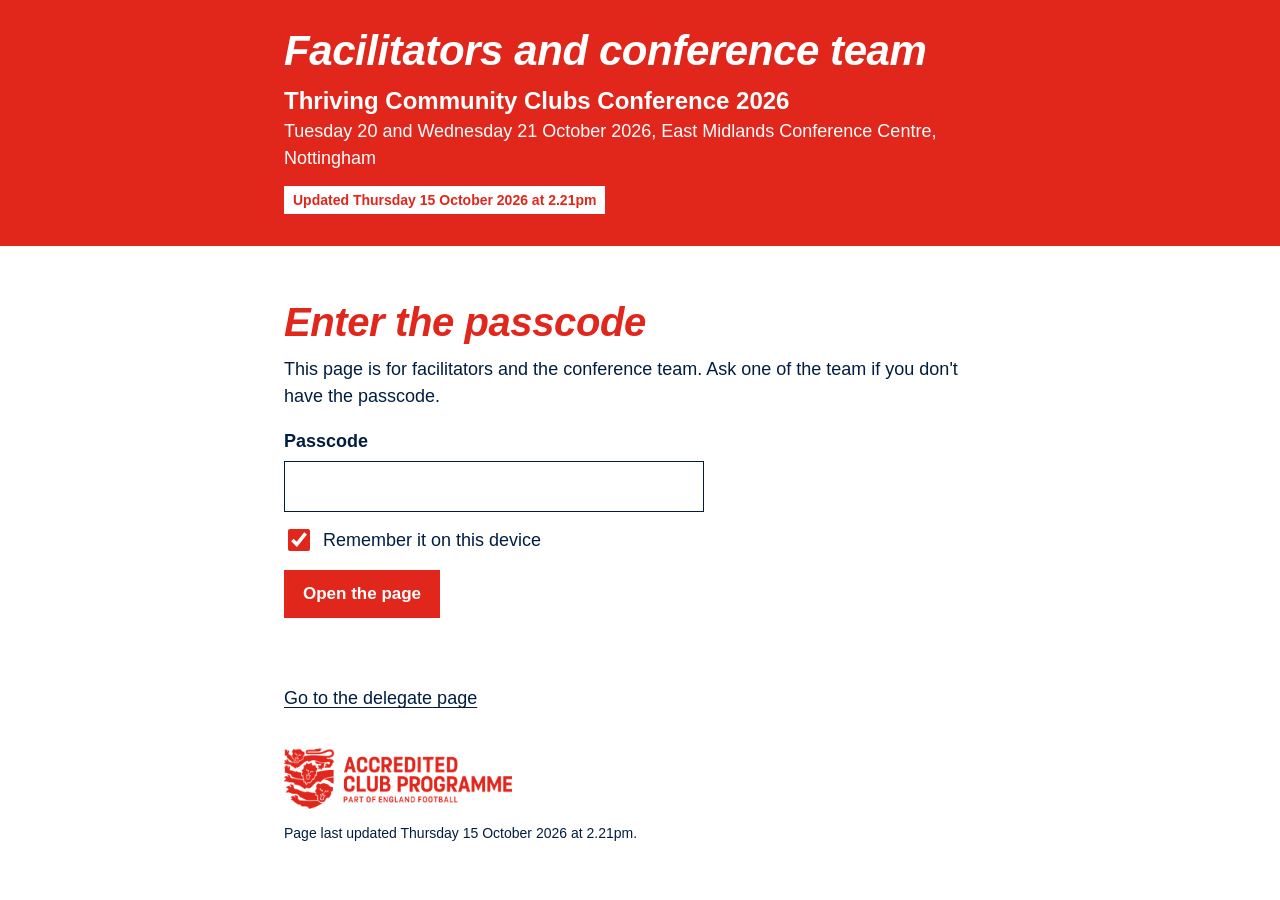
==== commit f9f4514e: "Club stories confirmed: show all three on Day 2 with speakers - Delegate page: club stories switched" ====
--- a/facilitators/index.html
+++ b/facilitators/index.html
@@ -18,7 +18,7 @@
       <h1>Facilitators and conference team</h1>
       <p class="hero-when">Thriving Community Clubs Conference 2026</p>
       <p class="hero-where">Tuesday 20 and Wednesday 21 October 2026, East Midlands Conference Centre, Nottingham</p>
-      <p class="hero-updated">Updated Wednesday 14 October 2026 at 2.19pm</p>
+      <p class="hero-updated">Updated Thursday 15 October 2026 at 2.21pm</p>
     </div>
   </div>
 </header>
@@ -45,11 +45,11 @@
 <footer class="foot">
   <div class="wrap">
     <img src="../assets/accredited-club-programme-red.png" alt="Accredited Club Programme, part of England Football" width="228" height="60">
-    <p>Page last updated Wednesday 14 October 2026 at 2.19pm.</p>
+    <p>Page last updated Thursday 15 October 2026 at 2.21pm.</p>
   </div>
 </footer>
 
-<script type="application/json" id="payload">{"v":1,"iter":600000,"salt":"5a0yLAeInZImyB9ZRHJh0A==","iv":"mElRR/iH1fLeYX/f","data":"noDw7jh0jhFLrkyf15sPJblqSoGyqnlAs5Bi+bdEYd21F/qNZZ39Iq7x7MSXg0gCPcyGGNEQMXQUrIrav3axLIy9AxlRyK+tgGxOV4lPnfJ3HGrnI1RAtUNnObsbwWEZWwDeQP+xSy3EB7Pnmq+hFZtrKSKmehVCLLW0/hxEVIc1ykrCcGjJjg/+HRRnonZUZO3K4vRNzxMBI5igh/a8qjNj4qhzWMGvCbeWYVMskX/iCTlsxNlQ0pUhGUGDOM5ihkeM/Ya0nl7QTii/Za+ZCKvfxDZE0Z/7QefT2LXUbSY9J3JBrDkeaHPMoUHaEEwtozX71vFp3t/STeEWr8ze5djCZimsvi/1uVCa0chmp7iEfbkY70cHR8aT5G7FPlnpKDcbekF/YAY8C8GvhY4UKkhGWzdPKXeJP+wvEO2evKWe8YuYkVqnyauXlKclfBMsj8hMk9U6x55bLL1TdITtTYK+ZIO51V0PDQKPJQ3ij5oVH8wTivskVQbX2JFroH1CRTwgql3nhAg2F5RzSZ/7o3FXOziuuIFJftUIi04+9P84h9SJ5ja7twqrg59OWvomKxf9UFnbjg/DFx/5+too797SvWOO/6bcmgRRkjHMzLKs4tZg/LjhpAyBhCnR/E72IfhmEMqvyCjhdgT/JNDStkgnAqPKRzJ9/TPXGcewhfdGV6H392AtAAiEsk5f/vq7M1NNKNbuFLYR+TIBUzoEz+RgVbfISSu4UwREChTjFIAoHyG1zfhVfips48fgHu0vHBpFKWhg97ET4Xjd6Nf7R/ELvDIJrUTdIOno9D9v5wAMqYa4HD6mN/Dai6g8h5wEk+3QZX794bAt7eNoi9kwGWeQ717CkDvTQKLgmVA7oMaaBBl61mip9KM/KLH0Soz3EjqHVyJloXhxTRnL81tM0wijjz0CjciZq1M3XBa5y7O3C5GA/gsnB5z0iAUL6S0Nvt+Sn21jHZPpjKSk4m0iZ5Qezd+GkqspRXI1CVSh/7xxpsBA7KwFRxFhJnr975me/63quu9mEpBtlN4IyTzglUYJ+k8+NI214iZZHsJJZTGyBZixL5CLJii9cIS5EK3i3Ue29XP7hFPSIsDEwSlv8SmR4R/OFy91AsACM4H/asw79tzivc6xAOxy4unpSEgKvNSI7I62mFkAzvs6qMGIPvwbyqR2i500q3Zcdurc7EPtRCXeNo14kAexS5V/bRnlvF+4zQtcDCAUyG/RhM4XRAv58FUd8qPIdeHB4tbGWQGbacEM0cg14q3NS907KgL0Tp9PB9693wgrAxLtolf7ERdjicJJDRWpjfFpybhvGaMS36Z6Vax6l496yl39SIzhVy/3CgkDn2fjVe1p7M+FALEYEWhKPd6hjIYKHcGfC4aFcPoaYJvLsBChnTAl7onQkMd6pg4uiRg3vO5bPwqpFK8JxU+RkKfk3EkT0qbNjJ0CV5udrz1My6mYKVL3dWEzj5w+roa/JvL8Hu8r7+vHjNEjdAyTxUsdvruloO/AW062wBcorrc1YmKgHlvkQHR8CJ92FZpEtGi3mZklYxvbu5zWVBgdKrYAIRefGeyuzLSjxUAUHwLKrnMHotTYFqHppJq6YPNJtgx8Xy2qj4kKzhBABV4LWWtj8NVBSIhKB94UxvIl/5ndwOLlyx8YOqOA95xlBQS1WpgR4+NW1WPpJG07KkSXhA+KPnKjfjwG+nMlMrQE4ciPzBfx0aKkwTzHN1fyoqhZJ2cRImYGCOZeYNNEE+zat/ZgFDVklGhlrIMBiH0fO4o7ROPfyy9OYeNWjaZ55KBSI6tBSh8xWf+OAF6vH0EDD9vRRMp7JabH3JVKYmg5zlxqfCeV3sbctWFa7KUm0YYNx0jiNLPmDTdYa6bQCnho0jRJ45Ozl42S40l9dwmR1LFv+3RM60LkeUgbVqF2pQMR7wXaMIOk/6KmoiodsMPn4znYNAk8RhoLGb/vG7sbMkgHP2nE4M9IhbA6/2cpLn030pKTFviqScZ/2AjqqDlDxMxjoqKBy18ZI/9F2O1jz6CQc91aoBCTjnTH6EtsG3PjJFtuaRmvBQPrzdJUHUOCVav5gc9eyOH3edn9NxmAoPmIpHP1Dmthm38/a4s+lF23jn0JW7IClI0k6IUG1MGv6ccNdnwcWx1s54H5+y5fe6usluSTnvMe2K9sC4sW2oG0JCbQ1S09rxuwRx81uVDlArJXBH/7qNFt3BFLAB/VUWxq08LlKPHCNotgqD6l1MoqPu7jE1jRcBYTfdD9/0IgvgfjSWoYH/siUKkwCUtXG11UzrdqTgbgsWPzY033lqh7rtLokMtljBPicuIopSjgUskyjL3/aFPtyNxS4rr2BF5t+tweIDeq8nuw5+1yrRcsU1phRnQ8DkdrtHXc8hQZtkvn6yP7FL6vPIwXIj561a0Ik6FLXNDD9hNe8XHRL33AebYj7RcRP+scDJuFG5MyzFsV6D3Gyp7615/1z2LYbBDzC/KmdANL8eoR41GuvEKvw6nLIJuWnK/1Hu81p3EHSW8oQcMAcDOZiDObe6IxqNrUS8ARdGTU0GPojmXxPEdlGY2/1rkCoySG1LTIV308Mae3HXFBE9TQE+JCxEzhNr2UXBWxdjQT0Ngs01ahtdsCCzTBU6JDqiev3drlArz1CMhIjVtu3Ns+9wX04Ikvc6gxMY4dgZbcPHkT0w8QPHyJlpQfTKZAyIyHzajocgjeX2cNAThzsFP/9x89xCPNtVIipLaS2loMU3336HfkX4zf2Ru4kgr4VCVlK+b/+/Iv0JzduA385845VKoxrE8TSy1StW19EztmuURmHvhad/dJFGJ3K+zSAxJ6bO8szn0om9eJZMK2YBMDhX5XCKCH/NFoSo1iUIrLyyviQSiXR5ZNdu86Q1Eltt8ioMOg2llhB8KaA2rTDdhIE5iM8mlInvd6Wyx9pLO8TTjzTUT6bg3uSAiGzknft1P+J9M8YCOSdSRrzgg5rRJ5mbO7Jf5Q01uNHXsfLxCm5bykBxQZ54SDG+KSygJkwsRqVawjFTAzpxQkXQw+WysOtGcpDI3n/iJDd+AnxejqZNQgGlPYN9ogsVLyMRFcsIwIrMSo3sdAl1tB1ERXJhQd6KInPlBw/flpDKeeQ3iynTsfKDXOXkkl7c3fXZq8J/syYeYKmSGmh33TRWRzeaQmOqnc6R8Ah473JJ3upLOFHrKc0thjtLJisxtEPQ+olxVFPuOYbQTbuhp73QnmBHHa9UJnSY2n+pfw7Apm5QLaiPqfiUf2dS/m8D6YDnR2rcZYQZ+UGpqEEu8ruQgerweU866BFJWrgVuXPgaCAwUC1tTZJIN+g4exvRf+ldDgHEPPLxclnRq35o+1TzMNGlutrXOh1OE16oTHKQMavQMRcR8t9cyu/rl2ZhyWYzUitCPmgtWf5ZNpkMbRO4NjmQ+/opMnNe416e+2K8a6QjJnpl7w4zepJwP3yxr3iuDLL+6XA+8OeYngT/[base64]/Wp+XjuwjpbPRF850W+sHVceiSn5mTW2OeHJMG5bctpZkQNglXSZEFXhCBuMR61DMQp6LosYTv1B9K/ijpoBM2qUkTBEd+eAKeBVRf0ZHD7GRqMJy0B3kZzFup7W4cA5CVbETPX2iSzP9Zlmh/t100z8JvJxKtddv8H57ZK2KAZr2sva8RkN0s6lCJd4owdiQvNPXGaQ3vnTGkoKKBe05E9PHv1C2GJHY/58QbvYwTDQ7XuBGt6pvr16LM87mTs63jr+BYI+hZSCjmLWNCHzn7ekqIMkG0cciwhnBafyejnW/40gW1lz8/5dxRVr6qxQhnYqHIuwYsdb6+WBf8WvOv5J1sWie5m9yeMrLS0I8bD3l4QaFgSg92c88icwKrH9hgLu6RL4ewf6bR746kaCwuKjkP/gH5HoHNybvI4HWDysJ18917f+5JTebtpM7bgW3mH/u8EOQbPQxwXdCSvJBIG2EnLgOlq1vBETJVi2htLhy0l/FCE0WdQ+IBnUEmukcj2iR1D/ESDwUGyDSGHd6w+NXNBCZTpjqQqNEYuWrrzhKG3GC8E8jzfNrDqVYkOj5MHOO/+kRPnnRzUe5uqz5bORlKSiGWYzaLc/beRbAH4jt4mgpJ9hJ5u+pQqbbmYqNpMvUZjLNwNDOdJNxpZklPUUEjoudxzt42ErVGKZzleY5ngFaLowAahjq870i6hWQ7WzXp/SNo9pidUebZdXpaL0gOmpILqkPC7R060k4H+t7HgB2kv+XviZ92keEBQvFUC5DToiqJFJbk2XjX1vhaWrI0vRhfduqzbEZBA9KtKoOMjgoDZAcXW/6rVKhgLUAylhaA464vjvQxxu0xUvzwtjbnaKksMx/UWssS+DkdtaBT4VeoVCtCnNG0l2PtUKE4LzaZDulCqEL1guQWeRpQfqlOha3jMsXggidsx3BoZ5p0g3KyG72vLMt2chhd4Ny62pVhKhzYodqzu47/e3UGuviI2zlcauFKj+0t9zSKews/JmhJfVpihlKTPh7k6djU5uQoyjt5kkiODRnepQIbo8C5Xi1rh4KEkmks39D4RFXDDk7MukhohB24pM4P9X5WRllQNxrREPeMnNBAGh3uknzY3Gi6M93GNZ5RXBVVlpiQZVLyeJ2cNybK8e+uQzNa2fbKbYX2FPCioLQZOyH0g1AqKfRYy4/ij5+4N9sMZJHUHoMDSkdlg8nXnCLhPOPFqUSisj0N5w1YEI/z3A7lLyDeC2Q1AqxpDkgI5fGCOy38tVLLDMiJFdwHh9duHizikaMSmmQ+v0DjdDryG2D/EGI9amOkCR3g5+znA4iuTYxp0/ziODJpSb7C2lT6NW38AGd9yODAURcfvPz/GYtOeZo3gUQqZNaFmHqeMd7RZtoWmz4j/e6wwZTmOum9lLwhAwRbxXL3esefIVLtIbm2KpH/HVi/Enj174ZJqyeiI5EwqnJhHmpZTEcsmTTaRlA//XjfrQnBsxbTHFjRBln+kgWgpKFyz/OGaYmfGc1N6wO04nB4pwRRBo1tasbCRvFPf460hYKis8vEO0jNxrKNH3iHmJ/q6FtRsZeg9TkzNuKtIBoPfeoP0szknPZxdfmePnkqWOrUuSdlOuziR1QLpA1CH7x+7YHiVctZ+s/bJaszycMhsw0TNkJHFADnAebqWCTBn1gBFdVKJGIn9NcpP6hV0rfeq8aMPa8ENjovRWKkrdM17RMrqa8ZKm31Di13UkIGYMLxjhKeP1+fJmH6zbvoX1EeXqLJw4llcrgzGoWAzCyI/OfJabNI48CtY5D0DP02UPaSL6vHzrhAhJx6ZNcuDL6mzLy8C93hg6oKhn79ktor7cp1zQ2vYk9KpT7OQuPCH6qCpdww2HtkoBHZO6epcNh6WGAHTC8eu+zlfy5ykjo1Jz1ddZePDuk1lnmYJlp9X3T9l/y+EjQaOOmaTruT6eDZu4QOX1J8f6iQXb2/3vopwrM+/1BjFSDCnT82kHiD5A/UyR+yWiTdWolrUpvK9hD7UUQ6mU4EAvPatVAAp4/2PAIktk5/qPXeflyD/YzFgp69BXXfP9LXAy3dvuUiYyelV4HUw6zO1FGpmisThxW7Nv3vCTGOfmDlfwfN0WQ89XwZf5H4mnl1xc2b6ixExMZVBib2o9Nf0yxLQ8bgD652ppvqRbtisU34mt0VFm+buggymvCAQigvPrpMjp7EVwala36JiGY7/+LfNFzdVNJ7FPmdVLiZWA7B+LLYFxuO9Q0FXA1nBrSjBOenGrxIrWasdm93I68l11ZeS5+XWosIXfxPGAbitupvFP3qyAgb2scZybPQQc8BocJ6mQDpRqfPrT8+XBJSyrVPhHKA+aI32U7ZR+fKUy54L58j4of0vP8XC0G7ZUg9Mcx/yWBtqaMbtBnFcg6KtG1Vw6UjU1Ru0M7CHTj3oyQyKh6bSxYKhpMCzhDxI/tjCahCeJsW2/YfoZdiof+KZYW021aburOU4jfDrA/PTF5iem/5WAkHr4pSXqSY4lNVVlLi7fnSJ9zjFAFM0vRorBcDhqBWxOtgQ6eDs+GeEA5HnOLiMslf6GzenS55+5DVu36GqnAGw3LTfnWVm3zeQmf9wJsqbMtUZFfOtCy6t70B1dDxQFyLq51Ygy+NN9Akdn8xfzuvHogemsz/mLYxy9L0rgFoaaboVx0TC7lfziSBQIqscLpl0xVRk//8m1DJjKa9TdaLkbXTDz6VJX+CMtbhhLizufNco/zPJcfCHp60Xr30tdDS/VvEX+hpZm690fpHuAcCx8FdV+IGtk/POjaRwcBaRCZqYeNNW+DYc8InCGm+dmZtwMZ/wJKs+LBTkkKgGGZw11kiQzb4I28tQgCoTmnJ4tscuR/H2f2+Zj42GBx0cAdRHss/[base64]/F9JeV705FNtHqPqzx4CbhqaxXIpgVmppSz2jrivj8zj1LwsGPKV0tecvDo5kRKe8Ikpp/81gyKsRbwqbF040esI5rTwmYackkf3+NGefdqSfnCjdRUeo9vcs0t70fEdFNlpzH/V2rV8o0mX/OVt/SnlCM5QY8dOtq7rTEo4i9CsmuF/y4+9Z3DEoFG8BX4pClCl+hrtgGPQjsAaIISRquEcI8BUNzsfBVmKcpXAHuHjoMlzLTtT34aBR7pdCKFHLrHMv/B+RXLdvGzU1qhGRdwK9OxCd3P6cfN/PiM6SyPhoUVdNM5mRaIQ+v6TVJZUhcnBD1Vva3d3BIfbyvGm4oiVcZ6Zg9Ej1Bzu12b5XvvrGEXwZO/VbeEhbc8Xh1w7PWEOcR1tvL8/upnavC9NuQ01isPubFaqa7rdsCwsLN0jrkuG4svMcBNYK13RPdr9XtAua0OnxNMn3a5VprfXnki6W3oHb6oHFMLTRnMIieUKI9O1OqHsF3D9L35aLdJlU8Ja7/oqxr5F6n6qBCpn8aJq7Kj1XnB1eS9CenaUP+/iuldNsqflh1H27jqlQ3uPDa9EmnJ2GgQJ0G3rLoXoeDLJL2lcHLHcXpx2TpAHvfbmfGnmhqkYsE4QCLId4NNDVLH8ZeCl2vvOVM206Zv8WYNbpg/0DfzCp1Dv8Wtln4J0FiDd10agUeJLG94Xf52jcGKStserYNDRmyUUIi1VEpLfT90D1qYbK+oXScAQLqNyYi5BcMFFPcodaq9pjpYMu87Y50O8ZvTLI+fIOoPCg8ftGpxBtgUdmLqdaYuGZYcPcF52+h/D3cWf7+R4AzfwZr72izDfcUCZD83Fqdrqe34h+KendAQoH4/xD+7AW6sT19xS1zAXu6l4zKYvE/bLHZDclsxkFyngydsl6c/SGTwaXpaHJwdmOzI2Rs50pErQovZMEKma0aq/Z1NzoSl7bR10uVdW/Zow+IWLUxPDZR2aq/fl+Bo3wgNtgygfab3V7m6xSPHzRe6aOhKe/I9G+8dn1DJ0hqnc1wQFi7/mC9zoG307Vnx5mIvjRC/[base64]/1rBWPzM0uUFdz2SNWG/EWrXNU26yXEiYeU7Umg590FbJ5L0JL/4L1tM+yAYnPaRBPxW7mxrbn8j9li1Dflmrv7joUIDxmhGSCqZruf0VSF7sMG7riPkam2afoU1NyPOAnhUo9uXKB/SSa1I50wprwItvn+87jXav85rflYlCOeZKqJUNmGu3khSDWGHMJAdlaSivvQHGawNzeW0Sa1EwpD35kLOmtPVswUHAWrpFDCZyaFtmb80++FxqJWD66BsIkHT98eSz6H6aOvDvJ4Pw/it0ABKxzz+8IRZm1iFZIxfpt2pEFThjGOMBCoQPQvb3oZIoJ3Otg2v8wa0x4/3PpmBzHX9dBIbSRsbFmW6gWZiSpkIwjO6gthiNHwyou+RRfZ1ljy9PbRDT/RY/u+OUWM2Jbdv4NtfzePvT3TFe35JrvTdY9tdQf0UMiBg3cv/RS5gtvz6l+l/eHbulGFs0u1Rp6tjcLsAxIj9ULch3SLZ1860zIvyqQGyddiUFWxoIugOdt4l53ek2XO85IaAEp5EYlhsGl2Nl+K2OMtOav+rIWNpXrwqkrP2tyIVeSgYacwf9Nt+tIuXNL4oNtZCknh5Kw2vljQZ8IpxVpY28KktpgUwx4tX1/0g0LFmVMncuEum4pqeJVhAC4Kc6hS5W7ZZo35TiBJZ1TR1AGDTkDB2kmjX+4/sOcVmvVufMaBzkFVemvNtH40g6IcNybSQrb/TjDcaMk5RqEnW2WLPwd5Cb6EoixZDuLMz7zTITdo5KceWkaa7yO10QcMuakKOeJwIAi5b1WMqxvZ0IIAbkqFstPC0meYdBZiuc1GxDU3Y8WZ0+uTfHpkkfzJeUQzGgxtZSEYCKt7Pctu4NnpnQGAsMxz8suGU8XbQ+VDOeDShEPiU6dq9W6Iz1Fk/VuEcUhGyNmCQ+i7zmLPRd75aAVkksghqAHTzSqCq8b/UWxdyuUBJ8JQepeF/y8piPrUj444EzCDewajo+k4uvN8LMQFhzd1aXVgVcvy59cuUiz+vtS3PjXcVFw3b9IEE4+rNux52uDJsGwNf2jbjohfvu/amV6zFDZjAlnBXHYQwS6LYV/DzuyuqEaLMvfWlXvbtNd/5ntm8N6HENnx/mXm9mjVQ5DhjLDEIfL1lHC+IVCTUOQmYgOhNJPf6cmIKshmhrbIU1Egi1eKp2Q8JTRoJZBFVXcUAzgoQuInrFHFCxR2daJGJRAFME4AMx8ZPJSIb5zN0O3bBjPLp+vLvbg4z/Ozd0ROWAVUZmdMG0wP6ODL41u5X4zES/WrjDEzntxPzXNdJS+QyBr5sAiaNc0EcGcDAskGrUHAD1QeOFzmZJN7bz6HaRdlYD8+6K9+/ukG5uKeEN3BPzgIUu5egGnQ5KmkrHkj6CauTB8EdNv6Ktwj388RcxsflSXNLCDa1pzOUk/OgjNYAs6sGTzVc5MujFnN8EAmV8XdiQU6Mb4VShAdDLtIgoYQtBo/RVDYzrt5CAGsm+UIHdYD3Hlf+DuekOgAk829IWNaMX3GJY460MaoT4tATPKT4PhNKqaO1t9AeOj3Da7UM6Eq50OVJX5XZeOzk/2S39r9xMQAOvDleKDZnvISXKhezzw0punigZo7xxl+v6UBvzd2nIRaBUuSoz2JN/7PBV4N8a3Kj7XDnhWpm4S6aCuVfomeNVzCzhbOecrExtqqPI/v6pMQ8FzM4FRATloFEBqfsAPgagZnesgGxDnURFI1p/VzYhYCbHorkD/pP9yysGpJzMt4ZYGOlxSP6bLWfGvOpiK9JbXG0YORNeC7Ivkv/towNknfAmqvoR41yfoDxCkZk0Pxdq5jZfY//0z7xCj6PrGNnB3RabfmzNSCAUZs5oXxGm1pHxKaoE8lh9x0ARXrHyyZQmeBHB/kiMA6PMoanekDNHGRvDugh8286NnNjXciUNTAZuJBVnfByEcO+J3O57J/5rELA7wvVdQ9B/s8hxegGbfcvvthzQ3GYWNNP9amEPT9VlMK62yjwChnlQ25SLIqo0Delu1WUooP7ez2cNz9hs6D5ia6palPPQvX1NA8VdmDowjtVzSgtPiW/msWccc7hH8HQjaQ3QFDQPrUfV/yddIlVzy3nEAOkVOzqxxV2BfccRV2sJ7HmCPWBVNfyyJhkwUE7VNvOpDEIdyvNZT2e91l/KH0fs1cuCT2upFBn/pJGGBOpuhS56bae5diiTR0T0TJKGYwLGgNgGSnH/Ug0LwEp6dcJPa0v1lIssFXIvgU7ScS+EcKPbYUOoW90Wci6uTvGFgIkiMVj1mvu4PE9IZLvsjqbIl7LkgMuTP7o693owuhVDu00q+kGXB2ergjWkiKQDEw0QBZ30gUyvvQpLW9rN7ZRP5nozj2LytGk6w0oeiwCZa58nrv/UlXWqZMuWpQe06FYsIsqECe6fesxVr5cjhT+2JohieQ5xRcB+aOF2O4/jYh+JNYlbIhm7nkNS/kTb302GOELjZEBmEvYmG1rt0kDHYMDChxPq0FGCPLQ8xzf/VCMx6/HZw2GbAWFhAu2p5dOaYd9SYJ9QkVmslY8bSeVfKYUFDoNLsW5adAEP/8KQKimn3yeo9UH+j2NiOikE4f5yurgLxWtLLL4hTxYsooEmcE418tBklkHXwylaT1mCDU3TCJkktO3gzzkd4dCPWl4yrSkXkNZgqZvJ/JatiAMXV6Kf3NRHWkg5Ur/EOq1NfAxnHtIf3VkNiBiEaLrOJbRTr6+J4o1bpovsRPzWaE9BD52j+yXZYmO5IfrB0A6/SDAaBurvWWdTFam0Ibzl8gYs67ulid0lmwbF81dDxUqJHunFEkpQv2srn41yGWPWgDVz0PBexmjWDvYQT0GQ9cuYUNFhLHtbYlU2BJKk72OhwiSMwSHsRNyVTw+MGQnfohF1OPCVvGxG1T/A/nKOWv4t1hHtmIlp/8XGsjYP9VXzgudcEfw6EV4CviPEpVKTriKvFtrkdV8IBudmyMna1XxzZlq+LW0b/wQcco0CVet4JZATzbR9+/ZAkoOUXKXNday3TFVAO/vvQqGW17Y46Sy8dJ7ss4B+fjOxKaPRYTrCrgOHeJK5oK0uLISqNg7yX5F8gIBS6OJ7vkKPkoJrJXQCbaNAgY2DtoS7JSNp/HyXKzaJ1sGKezC5Un7ylRoV71aiv4ywL5NRuc+3TtlJTNIg2V9iyjDw+11zO7UXaSzbBCYg1NlCNVEcCEjHxtWwPG1zZw3US4J/[base64]/vhNPvWRdB3KBMpkF1C5UJKkNtj++XMj3+EJWommX8ijVXqqSdHwQFGqrJ9LKsAxOOKmf/tNFbDeeNcKYXd+gyawsATL4lcsTXgzkBhhcGFuvOcmalhfT2oDhIh0RYbW3zRfjKDrR4TMZKLtMOFczWetBLOf7xK6UxIBT96qIZBwxds/0c29N581vShpRx9KdYqw8Teho6KpvFv8OP7eZ9rQKJSHtNZKtSNEvnw5vJtGwRUEuGjIRs+3FwUB/loACA8ri2ts5oX9DTiZPYbHXLbG6UEo+rPPpaKcabTsm5wAT7oJdW61lzyNTPsLEdi4S9E2u3QKorGPVwMmvGy+9a3vYhseOc+G64sTsvtOu7iJ/xSxANSYtJ0AT6sZkC2NzhrkEa87bXSZxoaqtrL4Jf55b7ZnnaSKvrIqIax8jEqYFKqy2TNWCw2U3KMKYGuPlLFFsZsDiYFbwbQmd1B6lZ75SVUvxnZHIZbrhTYuQTYiht+TjxD1m7Ky4e2kBa/X1L0fzlEYoybaBKSX2psGzz281Oy3eeCfP4OF7hRkzkCeek9Ir2ukj1+foMfyME9HkKdqMXiMNtLZsqim/4c3nWA2Kc51RGRMOdBtpiV6MxmwMdnDGM0EeaypYiI6KkyfkaKEw5J7Cs6qQHdjA8jGbm1brqrLdXO/su/aQOrFMONQgyYktbGy/Bre0ZkABrNNEwgtF4ZZyzMwV1pvpxXbTk7+jNMKOhp7mOVsmsEh7WG88BgE8irvTJThRrF+/y6Ep74mSD/2RLmYtLOfoW4YPlzytMQUoPWf8n33YkNfRrf3motC/E7XwpnTBlp6HY/zXIZprcLeJUqi57eIDufoyGN4mvlZD9teGtEpAcZhfTIALDKvDdZtiIwp8GeCtz1Ew1BK6LkMru7X3DJPyP9n2YTsnJGRNn602C2pSH7Wfy2i7GsRntXkZ8So9eLhw2JPLnDoMpleeOt49R9/WM9B+IJ1QFBI4UQe96WYaWnln34qJuNHR9o/NUlMOl1woF5rh+F3MtcsXP7OFdgiEIgnzNY11GzYFyzG/+D40z5Boob32qz+JeY9/FW2J0QSXYwd3OrABFqgg5N9akN+LJDS2du1KaX1x0+i1Y5Iya6ogizUSXcKv8XwL3ulav4kSxH1Y/yiZ1dpUgPpeeISwWid4R+0uGxi62MOmFuXyonfGv1Euby0dtitAY8bnCcsDJnsCUoQ+UAwKC8MiisgcXHc0EPUy8VNJCvw5hAPldHNUjjI3QIiALu/4KBWRCbPmO1ADqIDTme20Fu9m/oVgnNzPd/T3Q4TEoVe7CyBfNy1sRyJ9K9W06jTcPoXSUwm7vbqrZzGSFY8PGpEvplDJFTo6ULy7/Ot/LpSqjYBO0EbAu12cZGd9B1NGrQjJeUq0K7eUleSKWtTgKYc4Xu4LAdvz0yTbvYjXq22W8oMIgEpSIUcoxjSA0ZmabbQMBDph9XWE+GEqwcy4ck5kYhdhR3pkjGRf+yW8jf2/96cTaztKVcJPoiCple2q4RcVMct3KdPoHLx+ePXyzZFnU16yL4kgIlRaR3F2kjZBjDqiYFwQUfiTiW2tOLivJuW6cc1nkpB8c/QkKWIOKFaRAtgU+tf+FE9jb4yJLTSQlFUJTgRRkJcJC1scNdJBs1rztXl9lLOjxZZpvWFSxK3YayGgTYEufqSkLI/EAjqMADPJqaK9Aqx9ZqHAb2/[base64]/[base64]/Nam0Tzrn4sGGbsEQCmWPR+hSZIKgBL59mY/0yw0rCpSukCXUsFJ8A80T+jZsjc1qTk3Gp1iVCS5lXUy+Z0q3E3xM93iIhoTSmXCefbWFu8EZSa8WXMzW2yAJST5ojAYmGsU/694/x0aICuG5MIRP7DfbNxe3zIfcgyfpjpnjEW/4CbMxaZEIuvPMQ1a0eiBYCtyAEE/v9hn9aE439QOYx09aobaspMP/d59Ts/VJNZWwzaSd6Ir++3Y+YTTKj+UJzkAqNh/3A6u6o3BSPHutAQAKvf7EEbMV36poJjPjLx/SeOeubtCVzsw5XXgYBT+9LZrdQqwgjx1q9S4QgcET7TSA77NQAVf6r/FRfDDZKoikNr0XzOjxPX/7d9jZzzwCZBJyzjrFHRWloKgMBe3TnA4TrJsV98K/[base64]/ZeykUxZcRKkEYFeDX+PuFYidijm0SCdY7feyEFVFpIH7aOClHNjyE+Yw/[base64]/MCGIerRyAcOToCulgvXidCVxh4n3pBN+2VPKPRoGf7l3Fsuj0XpgCVzcgrPw4/[base64]//35m4/Z9HRIyeBFKZdvzdIHgL4wW99NnXhv8LsfTDP8SkZCcUifrhQNd9O6e4cYCYVt3JmbvST3glTrTLgCdKu3G2Yb1LcEZJM1XgxoCdFAWTML0qXsM7ZixV8oD0xgJgjUDKERUtWzIQHrn73F2p5WnVNudRV0wSE9IImlhgT7/Pcu6wLd2RyYlCyOLF1TzDq6GtRR6TyAW6XIVEN5nzgBa7hWTFfmPy8pQvEoGV6PcJYC9W0btHLk4VS+mNSjzGcU9Z44sEbDywqMg4FaXaWqa2H6QbPPC51WXuFQV7Kh6+2VG5gS/kEEN72XNpkKr5+6eeW2F9SAQP6EC8urZ5PoaAHoeIGTZ1hEm4TsrSSv8vTX/PFuOhQyjJ76VliDkigHyasKYgedZQiliopPUjG1ozr5jr9acp6kBe5Mdyma5I570JHLJkTDdCPsufkIUzYCw2Opa0yS4fxLGc5+T9UgNjwBnQGdymADiI0pdotRBHJxFbDqx7JeE7o4bBy4nQV/a/MY/[base64]/1ILq+EqKwtRROCCwutrxKJHWGYc+iLXqYWKmnm8QmwhMJF1MtSaLeF4M2skqu/n/RxxG9IZpQwmx5wVBzxyC4VvQMYQwztMBRIZ7wKHCWWF28wXP27U2zrbQzNHxblqNKar6EKKBnyqZiJkUISzFa/3VSkJJ9gP9rHghCy0eKjLH5F5+6c701GmyiT0Uj2WhTwPhvShR8SjbHnUe2+wnZ6e1FxQumkztl2SFXPzBqc+BJnInCuMY/Xpc2OV4R6jUnPGjJJJVuKL8+EUOZRk3PyU+KoiM/jWFDMGhX0j9tLOS8ifQ4O8t2hpmxCgqnY/TSodDxnvBHOlH4XP6q2Hg7xsSwG68zOP/C4VCU0BahhYWmmYupH88caHh4WkessyFdUHFvsDpV8YAfozrfHUj91wpfU6wr5CCHFzCySJZRkDqX9O7U3cWYPNl8xo6pVBb4qz2OAvkYYhmzQd1H+L5f4n/K/6vx2N0/FjgcVBewne4Au6NH91j6kmhqxjZVURfydsbHBTjyblV2addbI+GBm+JXhWN4nt8GuXcCU9X+LSxHDGYOmKR+1+qVbzADSeAtR/sDPUcc58LU/lcqUQC+wjKhQLDTWDvuZ9PWdm1661yRxIoxdiMwDG7D/lVMVludEDwuwOnyEow0Bnf9/+CBeEb3o4k1LophJKFfkd7oN3VyxHOXVJL9JQL8XowwsE2Pw2/y22sQnwGL6d4lm1VtPy+/rASExtgg/[base64]/exurly4DCkV9YXY4S3ZvloGUmY5uDYs5fv1/zgF8F5oXw58xA5/C3XKBfFUpLjp8p9tLk1Kb/AGRkQNx8dWJZAfMvdDJZJMZvsMj7uUqnSnBR37yyuwQgzLhxID4Dk97GIT4+9X+VXCg1FL9pBpu6ZAr81HS1I7HE8CygEytsXz82LWoLtM194bjWPJXwD0DaGhTxk1A8qjzJXrI1bTNE7yP5XjFUsxWnwnlB+HOh/Wql1hIS9IE9bhhJje/XHcadU42gXOQ5d8W3yAvMSzjrqFBg5eH+FxKA5xHplhi2Z0eTSUhU3K5zKruA9wludknr0S4HsFuJG8jJ6+ThY6cLBqawKXfTUq1pHUmjqIpx8x76hvnScAOktwzitK8Mp/fuuSC6kaZuJoFE6eo00PthTk5XO101UUa5oBWngej4UZ1IpZslcuEs/W+2VC4HjXyVDHq0dUPAnqd/dc+zf/SBzLe8R+00lHGs3h6d/0daI/6k4u/cCy1/LffFpFr641UlGnWDlcdBLCFui8No0H4fZQHUHez9Mk8JWxnblTqspAbrOY0BEy6ym3DFyo5w8duHhERQvboihheOSEk1qC/+QJjOyXnDl1kry/B21DLrju2CWGboRIsMOTqKP+ynDvPkma/dBdYCp5UcQJ/9EMjZ9EQlIw76t4rO3c711nE6SUNRAftKMUZ2hf/WcSp5pqNQ09IDOdp4qbXACfq3+qcmvgCRCseHs52mRmjYkf2v1e3usqHPL8iAmZ0D22S8JVGjcvOG8pOCTyv/Y+lxE57ZmA1TwsJSii7zmQzfJKGpUMS/Db+ZLB7RgDMHGO236TsHjZ3q8pwLDxdjFo7k2i5t3qC/qnyZzk0MzN36tb6Hctt5Jh/RHuDV5LhZreUjGnwMODBVia8LAx3Dti5L5QhIIua9bpcMnlz5FweBXsoydZHl0K5/pNr3V5H+YSO+5R0iy2ZaxOtcqaVlocWew/hqhpHSgyGqAEPffGptX/jikWqE/t4ALf6KLmL3+URKQQZOaEUegTKxRra/Sc4P/R5oVmWIVLLcl7XMSoFJh9UYPaQLrhCjN6WDZkXkIY4XPSg2z1cz80H1N8c2+uRUFYQGwTNOMAMLeDoZQP/Mgs5EWnL9elna3YiMQYcuCB/6fcebvkOfDAE+QWudTrZnozQnKnB2HaWqg0Nuh+k++5qUCA6st0XVP42CCip8WeTN20/k5Duq/2l1QmZhuRnAmu6ncu/apxp3PDiVfwt+JCGawz5fSuPbJV3jUfTieKuGPJkgC/uedibshrCN1/6Pu9RFOoAJBhHJA2yTXqJj/+er71eXz89wdgW+mQoNETynJZ/W8ulERORthCMjaztoOkbHx9fa/Zic4jmT6jBmxSdVzcC/ZUQhSg1t5BsM9SHCmhxlJ6a8bM2kd87jZaRq/mAI0Qk/ZttHqKlrMuGBTRl2MV4EtyIRQgPNwS6k0U2XdEPB3kZxFpW43NYAJe/b7jruqxVkiZzSJpLZ9UKWdmAmG8Mt2Dp+4aLGhSKq8bK2RJoYshSvK2wB9p+wA+K+FRBJIFM5GI6xRRES4/3z3Us/Jma9O22G1wOMelC0DmnKHaTz4BrBmCkGJoX0Y1zGHd5lhMq4v/tUcr4T02MdRIfmJuqTbUmg+pXajYuIbUNs2u+H2PB5nWv6CJxsehOk3BLJYEb7GVPlBqCE/IMhssIWZGjEYyQUtkLWKCGEMIaXcUl+GdIGhrtzqcbSGhORYA9KuujKBPGh2jfTtgcHq01NEyX0Muge3baQDXEqIcLtosgCJCnO+lDo7rngSVyI7rYSoYVg0Wfn7je48qBbQ9/ySxjcg9uwlV9oAzLwf8m0A5DYTMMa7MdDgoLDvx0o42BIbzi4NrA10xyE4PNxrkex0YQqA9TNphgY39oPbiQicC+vmrfubRzwXT9joIOSH2aCvT12mbFapc8s1ggZgDZ5ApIs8ZMg43NjZS8uCFfT/RZWBtNSs4/qZqvDQ8c9s8kgW2GrZGhU8AjqTUxH27HsFsilERyBL/[base64]/THerKDtzho7B+fBQsCwU+QOFj1Y+fNSWE4OxtBBWueUppUu47twrvQnsVK1APttmP5eUjNyJFDj3pOkfi08psHB6BJCtf0ydPz4nXTf4DddoBthS1GUTOOnRqVXHhwX4/[base64]/M+L2bcLvQwhGxkHqRrjH2dGhDXw5UWtgIatid0XQLXksvNNpWIiKKUZOGSwN2kMVBEIOk1tzNt0aZjaQ3KFv+RdnGgcpubjWwjGUGxF2aVBUp5HN96bgvOTceAEonYFmV7mt7+4dYLPAcAxIzdO2YnXYdPiu0mWIeQ4JtprbvIoW3I6KaCQ07j9/J2N44xooAowFCj8bqeOFts1V6BZgli1WZdOhlIuKcK+7stBedVgeLaWaMnXxLOcy8S1JXrYE8qxlDAm0CsboH/lEPvk05ljY1TJuS1kVJ99KMHbLWSoSNoig787KPgPns2BHjGn4VqtDsjaoLAIBwW4rRJfOFG7lxfmQptoNIO0mo/0MW22ToXFUGIF/5Eolsuwo7eGYUHz5CLioTXEQ7DhzQZVUilODiiDEedipmsWg89cXcGDwaE80saLn3pRVIY4mOuOIH75As35HCpKvCSrIL3cATOzBUov3wdunAxM5mjJP3SG319zUtkHR7kZDuX6Gy7sZDLXfOOj6Yv7L4quljt5PIZWuTV5kqGP7uD3ZLLczwtpD45NrG7zJ/fkcnealUtU2no4o4kZST4CmtrOW0e/KMGla9pHNtCSCnbSLrCVVNZGe+HaFnhomJ+BxWb0TGRXL+lJTMnW+qcgYunVhnNBvd/6AiXYM+dR5rIkrzuxAILu8r7iUcVX1g0ineDLx2GTWfyxcvu5Tozxt70cIfgdPx58f1GogiHyzTg/tk9YQU6ka8YIDnnrPOUIeAQIqf5jrUMtjcpjC1+frVxfNHdD87NY2MhiWW3sPl55OG15UTFE9UznNGs9Ac8+s/BaE22JCsWITQKOPOaK6HMY9H2gWwleO0Vx4DqLUQJj+DC/s3oJyfWFEr4/dENjo5TvLpo2xE3dcCQnGmuhrVfNWKi3HmdDE63eluyT+81bzCEFQE6TF5VMc5PBXW3pHyl+fPvcr7SZNHg+M3VdeQTQGZ1hYw4Fwz1OqRV1laoVFEK94AwS20t5HwTLCzCdYAzeLjMBVAN3vFTnK3ZEiCit4sjhhoS91H9uddQAW0+BaJBse/ltdVPjoFB2xnz3rslDyQeCLLz++oYWsx5Glqb7MOjf6j86JQEblhzb7wv+BG/Wtgis9iky683U2fI06Soqn6imShRDpPOxxsBQPm/hROJVwgG/snkrC0uc9807oyxLgCE/SphwcaChWE95f2KgG3H0kFySJdkyjhzKkEysOsACI7f29szCu4JpQfHSEXWhCdqczBVFfVK91wLTS1Yhg9/dj6PE1r5kh/xycn08J9MQOdzc1jUBQvGOnRDhghccM59tYuefR+cI3eutoajaRuC/a75ZpPqKr1QuX/bivwVvBrB1bMDQMgM5OdtA79TSCZwAtNPvKO4pXL9egolj+wT/0cGSP9V72Z7EDCLN+WsSQax/Kyt91CPayiWWZ3kXSEqPWDYCKUvck8yNkWrJ4PhWn6Hqm6PY2WAd1pSWJtmvKDMvctGZgGGccglynXryq3wLkzIA1KXmdmxiMcsRpgp13kL+TYIvLUkAOMkkl4I9qJr2IUbkQKiZua4zeHo2bY0kZ/pvFuLxzOflZ9ULajZctxNONUXrb7oE68DydLToZ8Oia67GTltjRLtUMTWADnYa7sCStjiu58Tz6UM5Kj29O9Gm2IWtMWD45BMVO1gu7MnsY0Mu3NFolVORQslWzKG1aF3DM3I6NKTDhtY3gYpI6GuZO0vI9rgkGp/jsj24rGJQY5LO28SoN++27a9NgWx6jIEKlL922izulDWwn8JKemHritKL9zEezKoRxs/t3yoolmYFgqH2DrVXM8eYAl7pWugiexjLUTyCwwGhygnLJpswP+bnlv3p4wXRV1dv0USndzKMqcUpgC/WptIm71vuKLJB+M/91faDpyK30el8JB8v9Im/5pR+FlLuKARLsz7OcEoV6qjWhGQ5JqT8Cpkaa04Js2oSIp/[base64]/sbcZb6hM8NqMs/lAc0r0uHZuwqQyYGlN1G4KcZgillESHr9ZSPoG4nCV19ZwbiOq1I8BUKlJaKXFbCwjLrQm16bO90VjnfzcXszivEoBMMZJWxyeBWL5AKCaBMTiqJYmBgBPSUWQTG/GTZU1iUFNtskLzw6cSUSE9qf8xxD4tb/648HOV4OFyWzUaxDUa0SNX1/O5o0mMCca1wUipx68kokcHPIIAW57gKbY6vVd38zZU8onNyD5431bz5rss8BMRIug8tbbABGpdwrEwtYHM6RT//pmSRi9hOpxpHq2kz+UyA+Wmc6TfjjzpHgiQ/m9YB97fg1Ro8OzJ2Qdm6doczB1PUcZ0B5vRaMZyXb4TdSbqUoqKK/J7ZB/kgyvVcJ5FW+RkrjWJJDDgpdSXGeh4d05r7rFrNJ4/wIj///mbEqx7umQY87hoO5vsqUnBN2I53wnTPWd1WM8AfgruDoPOGEMdnkUvRTR93oXI2KxGuFd2GE1qh/wzVb9o+fcQRzvFmgKJ0rUKkTWU0MvoZpJgDoH8s/SbS+8ToGWt71EE/MgIRHir8Po/P5wEJBY+gynvWqeUvGUOI19NJALjOHZm/LNwauMmH6vTb6/Dih4Df23kvjCvJnUTSyFhoc8uiXNFhqgSuoiBF89uGGfSl+L60GBWp3w1UAT79JD/GBkPCgyINqougTYdLYObsa4FS6LvnqodT/RT+G1PhzDLCoY3y3smDfHF3z7YlEPENFyN90WesIdnbizRQBBuqi5kAvVAZYug8RajhKFAM+GzvVNOZINAGSTH8ESj/3FlapYdmpyZ0HGKEtkWI0Emyo3CN+D87Wg3wRIWtx42nsA5W+yJkARt9tKEs6ya4hIRcmVFALvUaOAwfQlF/gOE+1/PhiyzV2bH8Cha0qlJx2h7GrcomNcT3oq5Qrk1SwYp/X/XN4C3I1uKL+ZcOJcVabrAZHy5vL9uy0KIMUyvg0IRJzfvhaDDMtY9iJil8nEg9tnTrQZT9EA6G2TIpq1EG2MyphXHJXoC+yY+0fsCSk48BQdW44ywhK6SaxT0xQ/XxE4sG4OACthe5Tc9tq6bmw3rHiqfbwv6yDYCj9WlAIDOwLJZ0X5Wf049EuCOF/zK1M/DWf0Dr86JWkS4fo1JlMx24JVtpMryd34tvFoVW5E6TZXQSJp53nuYME4no29ClvRyQm8lKmEOX6GHxvpz7Ot5VChqGcc5b98lVa9CsysvekgXogCG8Yky4XFCopsyVnobstVvx0qlO7iYayzAZ/sz7jw+H9f0ASQCEsrubzihAwavtHpkc574Utu4SZ2ZpgOIB2MdyNGwGljfcCPiR3RZZdGba6T7eiMV0ZhQjV/FbejQhSEJC6wAuy/4p0mZh02q8G272mu1poIbjKtcei813043w1yJivuyWhKth/EIcuohickqU0OWvc+KnkvXTeLxKEVAvI+eDmb8FpLeg8pUwCT7Fqun36H7Y14jDCxzPePdk/7G0OUfAQMSqbg5oEI5HWLOZqwmqa4dq4SqXUSRm+7bX/AO5vxFTefybDq4firGGDdyeMPHbcy1yICsuwvO4Zwfc+63DJADRqJZFCY0sQu/dOCNOStL4L81nn4+I3Rgjf84CTkXDPHp0778z5WmkMCk2C3gtK20PyaOL+ZX8Eyy1ZWUYTlTP/RTBer1302f90C6i94NzKrIXuyGNGhQKcQA9lEw+oIzLQvc3EIWjCjAJahdlMV8U8tr4dqLEzN7kbURmU/asu89uyBtnnj3TK8FxsK462OmUQXHn2U9/vswyG/yZUURsYbyOrsvUbQE3a/aZJ4nJnJsxvl/pvwviuZK37Z57o3T7XrnyKHRraahBmblJtnnKmvfnbgmOfhA4oMMO2kcQFdU2Et9yQ/SA8AKs1z2zBE9sTLHV4JfQTNKIBWAszcGu06G9iMC+yS5muVNwMuobE/oItKXnIqp0jRYCdX1EAAArGqfEwfvw4Bb+SckkSF7ESs/[base64]/Bpnwep2e80DE7fZLvkvfS0f/b63Fw20OXPSyLAOZKc/[base64]/cbqTdOzaj/sFCsdQCeHiP/Ny7z8YFZe9ezG6h/uYd3qmc5/TglDhoY3zx+NwIHE8VeByuM0ObKSiWzH00DUuv+V//yDt6IbEorqBxGXrY0J1UnBTVbkiKUhhIiGTdk8EGcSKl8/AdBNY36Z7kH25IFn8WYVHKZSpDMdWxXP8HE+keY6ntISIfmKzHHzqyiDwr3W9PhtdaOsSPHBFn3kuqpT+1tRrmfTJBNwHGgJav6EeOFiQ+VlIhY7cOD6R3BOrN8QnA6tb0R4kcPYPQVGuOXi+beDmSZyveYbyZRW0GdeBc/4Kjxp1JabWYSJZUVdobjyHul/CIsqbQcwRblzIGWhALEY3TZ4Hx43qIuvvn6GlVCdPo3b2Aj1WrrZjjrICvCQFcZCsGn/nHOhyWW9P/F5a6NzgR48WTPJcifgk/8HwNzQFCGMeGBNxR6/Ql4GXgV+Np6E+iUDDv0lJOyTB3HIYDw+yuHYrOHQzff0kzrDO5frQb131VZvuszCdEipcKPmsjyvE9r+XehPf9o3McmjGuB32fsUQwb7a361FfwdTg6mwqH0HvGGve+A6WpPuHN6g1brCIKlsuKCawRbxGx/0B5vn3zQWg5O4p9XuVpumzV8bv7evOp0LQnvT/rSjk0GWxSdZWk337cZNMl8ZJ6Nf0zsNwrTD570sNX86fYFae94pAtjTm0EhoDoUB3bMF+UlDTrBZiWPGlkx8LMrHUFqoPrEBekF+4cu4Nl4/5coHTyUIwgOlNi0q25OZ0stnftAUsQJ82Dw8mijsi2fHW2KrHcfW8+u1EcD052158oUPJ86IS16eiwLAlvsVAl3RxfG6LfzOOhT2m0vbm9QOWO4yjHJkPtbcEp57G15EKNSGKR/GrSM/bNidblUEjpVn0K+AGch6Ik2Gj2JcOP+CfG7uoIh5taF8ys941Zu10xTalYSIBn9+i7qJMzwFFO6HGtBjkXiuTqQpXiHlj46uiOUElJR2yxDuilrmz82gJndtisOEsfIPWuY6HG4m2yHwCXLIUI5SlbOT7SuIGp7QbuC6gMsZA1KiGho8DXyqiy+PzwF+zBwr+I/SvCLLSMS5kFbO8RvlqTo56NKCzJCK/QNgqcGm9xKv0EIOG8gE9MK8GfVGz6eAxzyllW79dHlhTlQgg+fhNn04B/nA2W/VITGQ7d4DIeIra7yvGkFAGrp6MBYGjDfV04+wTQ71fgwouNhM/Xfu9rzau58OYx+A1oyz/wSkOiqjP1IoJq9/BOItJo2UbEUZGrZDAqJ4nks8f1l8rL32Qa+NGTfaLrakjmGU2fQUhtRnQox4+c/gpTERWE7dollc0lo5aX/AQdSwOunv2/OWmGNRCPR2kVMP+jtDUooYrQoYh6PXJ9M2EekqDW2ctKXSyPv+PesXMgcLTQpIMXuUMSretm2mT8uBeG1bT22CTrWriWzppdrfHhPCmydRNpteN9tvAsO4PEZiKmL6VuMRfNPO5EHGq0mtGscUrWT7q3x9KTXqPywtkfhZkccPQT3xrYGSQkD3h4WVn8oGF5T6KJ3l/bbcLkA2rj9+ND7qCVIskmdRXZsEVcMWh5tHmObTcoWPQImy2in7m4LWq1HMXvyKk+KYCr9VgXCfaAWS7pmZqjqfdOzdYoLMM4d4zz/DiT0dFE4tYeLTijawhN58Kbf7fNBNfTOGiFhlaQjv/mjKGoXVfFZmTOHCy5XoxXxhIIn6P7Uxn+Ate2d9ZmwUcEHS/ab5MU1G+EE0fYcGlmyV9nWPJAl8RJlsdftyU2uYb2ze8IEc8dmyhxxm+HwScd2Kq+eE00iH6+TR6aYYGz4WXEWnJlmtRIqkuTQDLA36+K9xMf5MQtNBJkzzRirTl25J3Lm3GXiFAT3dYG4xNsjXJ4wm/NAKuU3ELNMV4l9gPSTGcpca2hECw0+eA0Vqj40r0P7Gskn48P87B1137GrfORyBIj/c0St6vFZ0JwQBc06oxsFeo77W80hVhLTMbUGw/rvl+ZpyC6XmRB5uvDFSQ3OeK7s2bB+reNHmTb0HCbN3hYDkFOSfXBoCWolquwD0vSgVLBBUhxP4lqq+E2SmolBpCxNP8Kgwdh9XtVxqASbk8fMWhS1Cp3lYI+XAxDjfWlHMFBcvFfJ9UCa8O2yiTJSGtvhQRi/ZeIxuiG5YNAvAJfp2Zid9GZUqQAUXfaSKO43NFYUyJS+lfd+wOG86NXtZku1b91bpEujSqa39/2eUzTsAh8iiNDiwmvknpwXtochmzNOisdeyQKZdXsRuSvhYEGk+9A/0kLTch/xCPZ5Lx7jrw+C9REFeIQGttv4v+vVgf1si0Y1CglyJP8kKpZOZJ8bhbaTqTCEtp1+U1HhmMQbCsxiqwBRP9ybVy4DiEi1z4Pw7ulS/a5c9KSnRw8QmmHo4Xjq2NkfBERAnqBYjf8hxLwfdCpHdggxhYQ+Cjrh3nG9mJTMsvDQJcuoEzcNB3jrfc4fk/X/LXfuhjYb1nejrUnGZQJiE7UjjPBK1yeho62ruvRW3h0TatrNgOCa2kZZLpA8ncrByQW9YOSLPEIgtZlHQu7QCVglORBO2l8nYwr9u/NvuU7ZaH+iAauGYW/fd6XYAz1Nc5VSwUABkTe1Bwo49/4hUycvGGh/W/sP5KApuBBIfoArXnzg+2C95P9ax05OM1W3a8ByHcWfQvikPZkICY12+zrGQQLsZjMBb2FCWzH6INS41cgXio4VP2wmhAO0Tb0Wmc25CL0Y5g6mpkWhHHT3ilHaJLSNRpmXD/nhv4jy4YTNtlsmxupX2wi5Ms5jf7IubCaJw8doAMrgvKwTBkGxbuFTJiH2JbXP76/JXqnKTA/Z1N7thW+/NJhuJZdpE4obO2PYV9tQ+QJFstEaVPwSFGfXyQhAK4JoQaTRFXm3k4xjmzk5j7TQ0QtQJkO40ht36BmNJ8djb5Ux+H2iHYgenSoCJ1PjlIG7W+wjEETtQtw3tIBGVhyhMmeKAC8J2Ta6QmFbZOseJHTheuQm+f74Svc61L4kxkkwuy6r2WEcNzTGhBM/sgIbQiYN9fZpXquiKwLOCxkZEX4HodCFtIxbXuKk7poybKdlGL8eh236S3FSpCJ2E+B6KpoqPqDfI81F5hUwgE+Dm8XTyC4nBeZeV77y9VGgNSuQbcDeTCWxRD7PbUvy0WUiW04JlaAEgsZiH/8RFWPIR64pX2HAkVBs3+zM81Gffi42Qgm3+JkkTAWyPJvoEbSEhBWR5G5nq5sJum+wGEW7sQzIwGE2jWf27zANQoB9hJXvvL+9KFXu3lS05O+HXmNWA74ywxKXAa00l1P8wB2/oc0ezKxk+t+MUc+Xfo+ZnuULb99d0n6PxTlZtCToBPLPJhrnbuUrGfPA6qBo1tUUCAkSnBednQKXDWDh96O2FEQg84HhTQdFoSFE0tXuQY1eZyQxLYpx0dj2DAkTUBC4sxHracDiyeYBHZnix/QKWAgH6LudyPWVSzCqYC9bNcaVeZEOz+wrpKm14AZbEU2e42oanxbDjoVszR8NjgNoaZ/ssbwtC8dRcQ6bWdjdy2gOyOw3HzA54TeCH3ayFH42HekgWUo1IcB9zpZPwxqyNRx6gbauBS1CEQeIjQaHHpITLSaz6fYpvrkDMfwNo7pYBEkKleN8g6qWPz27VIZr4n/IoBUzM6Uly0sbHDSH5QPcorAQ8q5pc09DtfqxBNEJSU7/cjws9K/F7uDkT2DzCaVK1Uy8MserIVKJjxMilnB/62jk8wdx7QnpJLsrzUkIX8hOMrQKrgGKYG3WljLa57rgX58HbbOaCykcJbRqBW0TGQO2aRszuOdJGY88svqzf66gayVzrJtAROyRqZCu/+wR7ZIone2qPKW7je5vqp62NNxhGTU1VRuSCOi/ahEU0BfT0ccIXqkU96+gMFb3USRFIzU7LgJKj0TBijfGFRNgT1fQgju1T4Z36d3dB+aDrLSvmx0VvkBTbP7f3ZtTeiGXngNPCzIlPpI+saahkXl5IJenCbYrxuR9t1BrA26kE4uWKvv1VaIcnAan5iu87KF1lZq3QF52ZupBOm/v/EbnwR/JVtT5tO1XkrN13ZX8J1s37NWuZTP353tcNM5T0EIupqwy3J7/VMFxPwO3UzDiMOiuiRQbHyAVgR8c2jZNogJTCg56PoT28a6wJhIwBgWbgr4363TE0lsBQ1WIU72jmz2z+6GLgO71TaoV6WYdcMtEmm3f8Oh4Skj2O/YWX0s6y9WeCeA0uu22as1PAixYXbIs+Izh7hglowBaU1hoQlAldPGZwXdwtZQc7VlNocwKKuPDgf5fFRfwyDLohN6ySkvjF3YAq2wjc9WAx0PjJIG+G+C0X0sxg7+e/iriJY4gQaNyWICuy1JjxCRwnW/2RLu8x2ZXgWaAtiO4BVwH3Ag7xAJiiWf9K61JMcOpsc53sGPmq+sKlnqmB4XnSw9/S/+eNC725fxabr3Z6OKAQmYhzo3QcIXH2Qp4W67k7iFES56OAevsu5fzGXU5ScdWxm3mEXKqXMx9Y+r/bVDOhxZQAcI0ERgmKRkrkTgGqrzm/t3kT18GKUBMyoJuvDadsS92mV6Po0nsWxMyKQic/I7ehb6rqbMWuPmchU1sa7Kg6dRfogwEMJkUdOeK+PyQFe+j84mh5WtdDJLCZYExCVKXCSiCvLRGlgtaGlOp7vlBZuK9nlK0JHKucMXh48P91tgBPgM4NqTZOJEUI2To6SoIbf2CLM+3J1jzyabOpjfSt0CPwftetYlMzZxnetrbC3AMnTxOEiuGbaPqa1Hc/4rsNbqtVcTmLYer/bZKJn8LW6A8sB9/XL0jiD8IZGDkNdmNNA2Kmi9mRocaQSaPmpkmMBkPAvpNpB60WZErvpIE0Ji9ZhF90YxN5L+aRJHDeWunfPGxzPFbAVFzENi9vkueN77VcdedE8DVEcCZD+zcCBk3b3xgS7bkpyoSufriKuIlUuCr56qmFwDv/HWFkplwxgx9fz1FprsbIcKaTwlbvua7cVD+1nPWINQJZdS5EnUvJNqMw/i6SciwLh5XgEalkEyY+W53n5B3+T8UjAIqxt0+I+RXglw9Fy7Z/NXipvXpFQo6CRLIp2LlR5Qvq2vsGsBmCrHK+2UbRGfgHdVFYau58ePDgEyMWR16dTUNK7J/Lyh0IcPhkOJbW1H5aZ9vLDJqK7V1HgXiimgQuy4Y2rZKYVQqZrEEKwx7+buV+o3/QY8eEzi9KN+VcVIniYz6BeKvaIXUqVfeqy4CbZ9zNJ4LYP8BmAfNzOJeZ+dOyP28QLf/oa3eZl4wqiak6ZbGLwTBEUCLhG/dNB3DJBjpC3rKGctU5Zy1nPhhIzEyO//wqTfCJr7xTBiSjuyOQCJnipeD+Yw6aULqRsp+Lu5DPcRf8ccWMyg5HqyOYGLNGaRCE9Zl1DQAB/YYIMrC7euGhRBxJhqY6aoE/LzaqZOBblzOr8PQFayfFzjgO2VFlAfVtrcHRH4pxaXsuF4Xj+fe0uNY3Ge+riNyigJqad64TSXd/c+lqW7nuzDRJTw+vtvgEQO2yI6s5ZdVxaIQWdw5u9TVx0HnpJLr6xGwrONjkEz8lpDbq1TBOL2TKMdeEjk8ytnMYdneLzueCR7GADE73ePRyZ/jNkc8bZrVEPFPa9p1ubwWCxPuhnvDO5OtxEaJ7JVIeB30RqaC6UqVUMO/tjnn8U1YvtPDGzeDQQc6tEzOeeUHwfoZYaPpAi7TwiQcgx/lnm75S0ZqjykQk6q5pva+hYC1FfYkZ92b2EHziFNaa/2dhpfEMkMG09bwFU/G4XR02ufYd+J21r3S5uDTdoy4cMJrTXvJEaCQEw0LDcW67+06balYIwopsSXG3OjWt4VIvH+TUKPlZF7LfXkYre8fiKHNGZsbhai5yjV1pkcwj4dqNSQP1I03cir4K4RcjWDOUYPNr3jZiRZNAAqbWM9Dw7e3ELD139G0ndmMgzy5dTDAwveu3Cup7KfaJfzSJohY/RZ1/fiyuSbBRvobkIlSfeh+JmU+5uuZ6x1EF2hBEojioOGV5oG2I7JWJyfANOL2YvUVXcBv9JEFs+sIss0rNvNgun5ZBXM6hVtTcFY+FGVgSPRKHLos9U4SL7uTrv4lSPG7d/o6iuv+85ABfG1YHrHIliNr4DjmI2blxzvqRMeglu1NqXArNLPVwy3RswyN+EDXxWJKwqmAgcO++WbMn3mqGxBgSNycKnbUwUBTTX4ANUv7qTFz4ZjrMZ9eo6NA+RV/uJ3N6V9sYZk7AAz3UyA8oVLP/2EMY2soVm05Z+twk2taWamngccxgZTSEwLrdDD6H0vVhRJ2doPryhpN1PhL5mHiq1s5XNi+wum7lubhH+Ho7AwOk0hAIAY6cK3Ktd06WXLAhqu6fuuASorBJVdZydwUxJxJT6J1LB7imlh+kjjZ5dStpFV5N1LUJpoxbzagFcqhgNU2bKhXUoXTZ/qxKaDeAkrVtFLLZ/WZGr2IDjZFDxIAMgHEQZu5+1Q6mp9jAO3oc5/JK2+FNCsHwMZFeTQoI8Jf7ZCFtI0HGY+LxP+O4zBU/[base64]/Xc1fSDY2ifAn1WFe0AJoFFluRbKkLscaWvk59lRgLP4tt9FgHHw5LEVKWiREQe6AjOw/Z36DQtRUOawQcPaIRveHu9yxS0Xf6gileyCgDGCxR89KJp5IB+u4mW3jfdSdGca4h1JMQzEIx+z2Q21wow1zHeq5aWcTHedF8Hjq80jFtlaYjJtRWyOplfMo5RU6FCEmFHUM8fl1pDjGZswGCDeXf4eiCPM2BbWToSNsvRNRXbewQsIohHe/R8GdTKqv1q0qnxwYTu7DTHsg8mue+oWxRWP0rZsPa9t8TjyJLBp/8nZidyQPPDdz4bpgWHw3YKpEIVdfJM0boK+OBemLIhr90VUYNMfFRS+EBKcB7N9O/Y1fOLqgeGzxjQ5lNV5oEzpHYNFuwW/cI6SnFczoXIAc9W4DvrqzHr7UXNK1S0PZpLF9qMnI7AECUqpCaSgr7B2igqxPCfD/G/YyHulI+N1tc+8Pl6gGkZHrbTt/c/2jdlgl8udhSN+8vV9SG+l+XPrEG60fKUgmOBlXf+By3kJuuWDU9r46hMAGpMOjOtJn5Cwe4SVsbjmCZoMOmV3fUVrD+35EJm1BmqwIl1Tt0O2XcDCo+vJJMV+QWDnO08u/JQI+5c2XpVaktoDSxnX7g5dIpkSG22eDYHRM1G9MFFql2yECTnLfzFLoL0kTJqP4Xx7yAeqd+kKp0Xr9F9waCsBVZXvhBqQaQ6kgTKL47ZPwfoAEjmBoS0ctZBTyxgHn8O46EZE6rG/RaRO+jYDb5WvDXwGsWMcaMxqyJAG12IXe0n1mhOycNOpYB0n5n8EoARcbwJRcXIn1evpvnxGP92lNRDJY+0xalTNAfWOU36tgPyD9BEgHnAT538RaPKd3Q/CG4Ur9k1DSSI4muJZivUSCl1i/h2aZtXXTl8a36a09CEHVi7/y5Ai8F1hPsMejFkZKtgBXEm5EjWiENGg28KkTokBNSfrsXWbge/SkN9nxrHsjUkBrvGSuGVhlWhDg2s3FuVS8c7mFu+nJAf3C1+QmAhYhtUMZUberpgrrZ3WfNWO/cJ4ZC3lxYDJ4uUNZoC/mt9D3Dxk1mTxErkUrNmzCRhTZa5q9iycIk+H5aN+Z+6/Dj0Mj5DrRMyJnZ4nU+HMciaAkgKXM1SYubD3bG+0F969SsByCT4aGbQCA94q01HitKtYfdn4nvTBQ4DLqbHe4yZ4nbln5ZN7IiTIGfGHmxi+vbcEaUbo2PbPJcmJGRrsfh65oLMV/jjGa1s8fE62w3G930dQxiDQBBqOzHb4RqXw6xv1jQi9D9niOl2mM8UGkiod8bohHfKdVBCnJEDwtBDAGPeqM2OZ8F3S/4g00tIpIomY9GJEHsI42cmoCGW8PM0DzQJhC2tHGj6pB6o5Ado5KvO78Oiz7G3X011WVmby+WmbeX3flhygJ/lfadzNPCVu031nMAUn+DyrHpJsJVnzW3fQfNR7AXYHksYExoYnv9GNT7Ce26RwjIi/Es/[base64]/KStbv1rZxDB6LK+7KcCCifw4mXIUK1ahuPNwfLG6fTtGh0qi6vdMAK6s4oSRxTwgcK7zZ3babI7UQuVPXb4w/jXQ6pSZqPX+sEVBngmLYFu1mog0iS289UhXN16b4YOJfOjitiEqRe2bvSs5mzL9uUZNOOhkWzQblUU7A9SStreUXN761tDyen9g05Tmng6GWeGDxzYtYO5Gq7/mBCoYJPr1MjTPzaXkJDHzGUFawE2M/cFaZrsXoPVwYVZZKnK3V8AooiLAScr6Lb4YQ+bzd4Ki+NYyZTsm/1KJFeEGG4yDZpN81XYxFlYJgJoE3P7W0wDg3pQV1EYfItND87dGuTdsDplJwuVZUHpCA+naaSCNh4jsjtPgvdP2D0DrjvuC8EfyF8GMN0TdXEpEGknrMFt0eL1T5UyxcydoSVHu/hIW3/[base64]/PhyjKL921qrr5kZfqBE89tCDFhyZhcoyl3iCpRTGeRInAl49P6vZW7U4vYTwVWc/Fl44uRMPr4Dd+A5G+JdWLaRNvACGJZ8+1fByGI0KIQEH5z827W57Y+X9mmxSSmoy8j7ys0ksJPmrYdPJVcIXcXNUvkNC8gsfoT+0fGxp2nOVJW46kgLXttEorya9ucf0Ef66BQZEfB2T9cTXNjzdwR0n9nEgCoMeA0xy/QX0scYDkeXG52BBzHHXUm096+oHKIw+UYyxLIMOpDaowk+IGgQNxUgE6MJofcb/Hkjlwthkw2x5B8W4yiHDa8oX2W2cg072U+PTWUOZUCRI1NBaERGLmRQShRTV3sVxPinYSWSdqePuZHlu2F+R90u5sbgLmV566eu4/3niHmiFPpyv3Xqb//n3RjtO8xYuku6Dl4lnkLuCm2wZNO3ybVaGS+9h4HUsQZ/gCg83z0HHN0a9gDCNM/HAiA6BZ9+kquQjHaDGhzUVw3+Ts3TCZl0KHeDIrm/1hh2w6pD8XFB6iulQtJzpIetCFb7s+QWObVT8DRm9HOaDT8b+yDYXJij4BjExY+h8UqQThQhFt/XGu1DVCKfsUZ2IqQW4NjwQrKQL9v9OmFCALu1G60AE9kyV6/JkX0obYefI3bQIMIHJLQB5BaWKd/9fIwS7K6SYbFLkBK3OguouvbQAbSK+L6DTkber6lcaEc+0EFZi3DhC6S+4QaVdN1p742kbFI9X7KlXW7CxIgfKtivPRA7mIcQWBIUMr3fxgCX+O6/HdBc77pX3PNkMjs/Undv8YX5sBnTJkG3+yR2/ymhRyy0F+y2srZf0bHyH2FHxkqWqepnOCQ6zkaGgmndq22jeeiQhVAeXvlBB5faY28jgqTYOQranMR+9g5KAJx0aKl6hpHJRfd89TY1GP/5HXRWtqsc2qL4ewe4YcjgRRviUr0znYmscvMPu3FwL+ktsjfo6DN5UBQLfYUbDfX5RZ/uenQbGRdfCQM4bPU33PjHmYq+/[base64]/40LhCKTVwczLZFafDFhEgCWh3bLSMazNPl5j+/KovwH77uWJsvXkp7wLd8s3LcpqrLxtCCreR9mLfJW2cTidRQxUI7JWcvBD2Fp7/JRwpz/bhIB5nxMRT4HfcNQZKdHJx0vfQcp8F+57vX9mKJmUDwp7btM3gf2UK1usTgIidMseqrXEAULoSkVan1dyd42Hze7/UKGAi79A1itzviby3kKVdkKTCif3zXcXBMs+PHXDcy2X1MuiyErKfYcwN4Cd3u0Ow6sMpvayCCJ0V+MAa82Dba10M07e8cRcCjgjqZHORnDXmq16bCemKA2RSvmM/dH46d1WwyemDTwWMybmrqRkDcXDAaLJfUrq6Q9urXKOkKRL4oTUWUqQeZvsR6+7lFMibgZ0U2Jdq0LFKMngRyaii/8y38DmH4TE6LHvN/1y1n3ClvUoLJsTFFYn2yFyw2LJDuF+vMxF9bGImMt05AJqh7fSP2ijFX+K39T0Hb/[base64]/kjzAsPoShVxuF8nkhiiD+l3XUYSDX04G0T/u7vcr2LsWoMvLbjIKcIlH0Oqsatm0MBFEYGMgqb6AtAo94E1dUuZ1T+aCLaBTjrPPkhtKKYRJ38PuzPCDU3eBSz3k0q7MoUQc7ESohbHQ/De7Y1NWOmJn58iK3eD/YdR/4ehklZwOdMf9auNHSCcVi47UdbVb3+08mnY81A1R1IVUVX/ow1p/ov/4DCGLkXF3B36zx7+caW6bVvXi//go2UD/gals25px+fFqoysrbJRIlar0tMF2c8RHhfbi18oC7iHkEZQyomUhzubsu1HwjCZ4ozkyEkH2hPHeiCgi6WeDo/MHmKSqYRZwYBuoaG9PrP2x6Dyyx/t9RueBoW0G5S3GAO+P0GTFo5Sh2T+oRnU6ZP67gF36N3kbaL+TcxH8IPgiIy93/bF4mbv62jqM/fHzTgW4aGqmPVNbsM6WH3SVY9BcJNJQC9ZuQyXx2bICN/SrfCOFlHMff30Q3PEXPr70zDW2x7Xt0AIJvIPNF6E15WJ52vlcATp50avQf5O+1CVqJ2YeCfM5iATD8F76gvaHXLjI98LEO/qBA1Mb6hOQadePSWRYligsgNPmGs7goxyIihCC4K7RDAgTnRdsPEjDz+XcRvgmZJbuvxE3rtVSGNh/Xsq1Wrl9HUPOUII1ETaVqikKysKOVmKG8M2v9rza4Y1OyL6c0/fzGoePFU/[base64]/oyW1X3v29QwvZB2/PuDEOoFT6469kIAC7OIwt0epctRecgZV6SCQOxJ7l2wnrk633qKlir2pBDG+M5A1AZtTSyi8BC8SGDDu8r53sjFggUxIRZ6jedOnMh5jQuQ9lnP92mjVrkqAOb/Ui7jDyqjYFbPxAxU74QJ61TY3b5b0BM4YXtt7ot4OOAJXH0SwTr5To009XNBqPzRCKvzRGoOPGKxFQDMfgEDlIRxmZUOMeG2wnKpwi5xJrfoCEqwV39Hr7UR6sCbRWupEChbFVq01YGMfzip2PAxpEGKvLfdIUNlnIYy1Nf6HN/1aD21wkgqPqhvt9EEHg08woaDxbk3rVZ5l9+mC2UL9DupKXmRxqPVZDYrzQIL6lCgCbqgv/+FMTJ0XiRX6L9cRwoNW1IJTNn6/74bpuzCGOnM7b4Bn+Y1FjaMM2s6AP+ZLkNViS5rt9Q/5CUcDtqbZNJnYPw4CMSD5QbhTocbghHdrxrygcL70Z6Xiq/shghJImSSFGU35Cgran+/N0CVoFnL+nNfuGyuwNHmnSSpfMeV6E1puFr6pR3gRzBpjur84ZCrDWHl48vVa8SGk4ugw54MjqRNnJjjUwaAV0zACFi2rfMG+nSRIJy8E6RoyhApK4Q8ukDdyhHHTPIpEOcBNVwGXN+w+4uiabonzH/DmtOEKu6zE7m85Cw9g+btX7QuS6hyOLCr65WVkJehPxrdeVouHX5YrnfS+Plz7Elkz0BXKAr75NoV/2+i+fZZ0By4+sqBtFK73brzXVYsf5d6iwjNDIxtI1yDxMDDa0pV5AywD8xk0O46Bz6MG9EhlMjnaqIuxIoX8oLfzFiPfZoMfxXHg+ny5OLlryvPWkYg/fHuA9zoLO8G1DuSOHHShVK65i4y8ewBIv+k6K6aZ/GVOkZCl1owf9gMViy4kk8ZobqAFoC3OUNRwom2hQVV/[base64]/pAjxjZuPl31VVRzRgZ46I4xZT/4dEP5GziUaZaHCPKtveGeDald+XcB6SUVK7vvPbSljie0XdEMm/MAn/jkhQr1zZAjR45EBBG00/jdWfAp+Bfye+0xX22C8mBy2Is9rJC54nrOFT7GGY6gdBEqbfFTH0XzSND0p177bQukGNGoAFwc5/BqzqHfM0Y54ilspcIvDI1Tgypfbixpr6B7V7UOor1b7zkZaiA0gCMJjR3yUhfud9dEHXLTQRZFyAIXCCGKlSPyD5JKWb0bRgxSajBWR4uCFqxpV5HncIs1ieGS27AnRqOmUvNIhoi9T/mCDhTe1/7bEjYN8xeMJ9HC1T/[base64]//yZTdQ4sjhhehKp6VlVPN7jpWi8fiwBqU+JZlKuMnCLwrAGbXviwnLTd4A9vzT6lACTFQM7lYJkwTJP6D686AmLSzHyUjvXFeWD2klZR4YJRWLJkIhZ6f4msOX9FW0Z+y6gNNvLwbmU74KhK0/+k0rnJj4OWvHql4E6uxMzxD2cm95jjUOQ0mOrTA1v7lUVOB3qQzjbO9ffl6YRQQ6qllSCvpf77NILkGxbbk+RVjANisxUrr7iwmDbfTWLawJ6BcXT62rVeph1JOnAB/sbZtSIiW6fLMqy3djxRqRntlJv1Kri/U8ib/NeBuQttkfNfqWYVGyhnd3MRiYgqDoUBUldHvLEPFSMeFN8rKze+t3YhWUGW3YodgIrNvKl07FUDYkBrVQaXNXLt9ArhsFg9SDnsLjkvCgSgm/LoQjchVy+fEIHj7Emgd4d3Bs+QyqgxukzaUBDom3hf1cAr9E2a8I+BM3QObApgjjk4q7zfbBq9p2hfQcBApjkelCeSMl98C2+1UFKwZi7zPjkmre6Wyr/XViRNohw1ZWWjLa9ehBaruz3mLS0UX8EDm1Cie4ewr6/ILQs8krk1S+ARCnqR3UlGMPGLVQUvQpeIVJrlb+QHxoDhDFj4AqT0Ilcu83X1E/HiFWuBB+nGHlvzZ0Ou0SlDIF8WIgxbrXpNZRgUZdHVEU0BAeyfdiKe8KXD17MPTx9e4u5BR2mKNITgfmSyN2YhFpy3I6CZrYfK9iIrOA01xcZlF6t1mmUp6/IGu5dONf4HlssarHrtt0gW51vigjdPJF4Kinfai2KWNrBiW+V/VBr53rgiahgJJlIalNUcFNPhlAEKF2mXKyg9iuQvix4TRfpRoyvB+gA9/Xq2/Oow5FTeBJB4HgwPep0kE2Oo1ukxIgfIpBOMZ7rnIBy3k+CtGtlwRrL8JAVj4zIeQllrObpy6Cv8ufifpZF/A6Vwq5FK0LFMMagMECIglYIN1ZVTBAOxH+CD92yJtcP+9aKpOZxc7IpxwlLleNRMtXvN57exe0EUi8nnwtbDsA4yiCACpewNXGhagiBtglav0sLbek8g2ULNkGMfrK5l6z+2A6TvD0UDFmwAE5kSJQhnEgoq528+NfXE2p314LzR+yXKHW3DZ2B8AhM/z9OyZa/gk4tRR6bjto9bHensaPWzjsg/DR9RUYlfBx9nllePogpIMPy6CNDssuocQU2Cjm/[base64]/ilJkCSyIRb8O+QVJYhkUSVaI+zFDi2SdroRyui/TIdgXEuBu4BKixOosYfFt8taVhkgl2M6IZNAV3visJMZENoAS91OJRnYoB/n69y7JxGvfDVRJo0USU1NiHrXUDMJa/tyzznAYL0abhHI+30s+pZBmpoR+buxXbYXNopGhvFqGVLLdS/e/AR6F2dveG7l9j76eyv+0I/vG8A7WEf+se1Jzhz36EZl7gtn0SpfDVKYIB5sgCa/z8ai/WetBevTVPcs4STZJdtLxQz/4IIfdBkiaa4JgaXLJNmWBRbjK/UJE0Uo7kQVhUTTzysQ01R3fliTBb8QvlJ3V2o8JDd29+GEnltVnbxv2MORAtu6nafBwoQKkABxYucKsAxPu0kGG2Whk1r7ErRYCEmmN3z7lMFJTSSXagTFZKlw87PhxXLBXTrmbauSjULY1E2pX3BFvgkhdOLEMa/E9cWV7Y28mRSmo5XyZk1AYZcFWcVi/K3PyMKJQeNjBLFijM8v5Pf3IMxfS5EDZLgi826xvEFrT8ykKjgyQQq+CEhyiz1UTISaiFREMSZSRgCP7urbY8gogmUXOjWS6KXbrW2jCrnNYnj6fG8ydlfRgo6HOdVXBE+cta0znHS2p/[base64]/8GKV38MGXkNexo/MvmALSPPdfUlxJkd5hTcCiMBDSPWTskiOQdoJQZYV741F+MFQWYnFMY/sAHfywtMSAkXtw1bJpbZ9zVkyO71S9Qerq8hZaKptQ/dTNJl3OtUzj5wNixheS5kA0T6icslCXrkfViWz/jrq0eYBIKv8ub+hBc+lfxXhbVmdadW78Ld7AM9wermJ8YzR0cyVT4Zgcldo7MFlQz1xbJxhPiEyqYMf1yQaqlm12wWtlMJ/4B49bld9d3sJm+ww3Hrv7np4l8kPKRgbApSPpswgL9GgKCrkBo2aL3zl6FtmvL/0ldAS9TrxeRhD/OSPrIhcaf8Sj9Y5ayEgZW+zXUs++wndYoKV0Gl17a2GRki7XX4kagi2LaCkHJK/lNCZC3qYNmCxYEvufeP0FvNkwVlnXu9n5jHqzYZQwWJiKR20RTFFXqZ8MFbh6MSnyISyf2JWpmTyQLC6funY5FkXEJICa97m0kH3tSM8/[base64]/9GPinZ1HQTc5qEF+ic4bNH4m7ne7AVIEf5MB9nOXY0l5RfmgamshQEuy9zKitssOOGIUUpkOmQCXAhQY28JhsKXrGpHOfWtfy1il9TWWsH0GXtmGAP3cHJFKb08E9fP36954TwXUV7bzmFWTbDem4boPty88PQ32x4zhSLTJuj8z5rKn80ft7agDcM/ofgML3Aq6EWMU+5I2RRZeLiY38HJ1B3jNLzdbSLTJa970YclHEdot7sqyOiid5klmc0TqCK1IizrOoHRQo/TKgx1pUgwO5KvJyBiLDsoEZontCgAUESdGlBrijUDfp+HjehSS8fAX2LEOM3KGshzvu9AERI96Ln8nUOxoy2CkOn0uGPrNz3vQ+GeT00K3JhjaI87HdIUfxxdaXpbWd0y2GidYahr4D4vBxeEXMUCwEDzgc0jTXzH2Qn+UHNd5zDmPD/mZHt8KLqoEIy4HXoJ5vF4W0Z6OK79RU1dr7hd0VrhItPUhgBWnWv5VOuDlklQRKRqBCKbv5LCKKHz16T7INmd4qAoaJbTM882sAdaYSb4832mMikUk+Jb//avNzrbesd7M4QNIqyFwCIjT2hwI8uvCw4V2V+rjlfjMpwGM9qB/JeUbAgJq/hjDXfhS98qQDBDZZxDLH63rKqe25c229McMhYscZI6V1xXC1juXxUH4Ib5r1QtzoOcwyKq6KZIaMkA5mmlTDwELkxCy3lODF/lcS0MYlu4/W3Bq/gG9iJDIcOFHwRsHFAupNQXFlxt7BOr9xjnPwoDOoPzURSrCs3ewuzP8nYWMoiZm016HWWmfbl1Gfuub+6QT7zQzO8nWQwEpLeDCuCpq6a/dAntKWc/zcDA8nJLvb2+m5jVolkDkQ3OPb8E529vcG0KqDeixuoxmZX+n6uOhrOe/SAllUnrbEtKf+539VREOOLAXxiRVQg+ePTFeYtYfN2GNQwgHqc8p0uzp8TBsm/LJ1wQOgEt9yDkfER+ZP75IOVh4FP26vsS95FRHgNgU7SnE00rpW7IFdmxTsG6w+LoophIf57RLrFdV/fykzCymFAF8wdJyCk3nlp2o16PKrazcOamLThOahYx9htmGpGvyi5DhcIkIjEtSuJWHnoYdF6OpIQrp3CvDFEmE9N15L0iBIXR5X3RopvjDTf8c4lgK17zxOI3HaGtirNDYqhkYcC+hVqK5oCDhj0mUakvLA0rRojV9h4VEGGhWxu1dCVXrhxchpcnEER/20sy6rVQhj3GkYzkLTef4hMZp9Ph/yVbkYqnAYTUWjJffUEOBbqonWxrADpd2DhJZ0QUOa8WVPaXOZNdmS1B4M1ezgHn39PKmS6jHOP2ArVYNbUj3DFz8aKKRF6aScvFd20mJnyv820x5B0g6fn8bjJ1Cx7xZJxhQoYmntJ16hMdhJI2/sVgVFOJrGmoPpIHyT4N4bcXFjtJ0L8gyzHKWZJvwrHqZkuK/fUvO4JMNxX3kJU0g9iOSlQEWw+6vmQPeIJqUZFZZ7d4VO3I8f6uViHKdAjKyyZvwasfy/[base64]/Po05krM+enmaoI3dXO1ZJegW5MoHtHDNpk9iwfVS4PzB9HwVPrizzAnLldrqfyntnepJXOCA52K5DSqR/RTvNxBoEilVMZwx+YDVlr/NqWuTZhovgqyheFqIZD0ZapXjwbtP4Z6QHZ5yPvYE95COZRiCoyqUSzcZawG7Y+HTigK0K46RjcBUMgbhW3nb0pnHFKLJQKVDAMiNdtV5v8mTcCAKeh3arvdH7vXaDLNu9V9CobIq5x7q4aDuVtAs/bJJOZeQOgf/[base64]/6I8euLMcDHzxYqoG9xC6d30gegsdDINNgQpztS0YUTUQZDahBlT/18dThXCe93lRqc4pfzlp2T9Ym6ATBysju53sS+sGSNSGCTUZsQsKura4+8J3JauzBx5okTv6ZyHidDsNgYaT3CWFFUqNAOJ2+pIQ28SwpSvcC3hDUNVM8pezcTBm4hEuKsgUSzEyI8cfuRaWSZZsyF6QObXtt3o/LCychmdr0CKKpFIyiBNPie5IRJ61ReI/spP4+x0k9jiN14lGO/CYv3UI6MjGle925axTMC0YMbScl1LLkYed/I6r0nKttNbR58PipAZMHzGKAI+Mzk3JiyL3ALOSk3TMbGFfMr91llE5P47qWJmucUQJev39gw23qGTBuS+wFuqS+GN1I3c7II8KGXHBeRLMF+TSea1C984/+wYi414qnPLVZMys4IjrxUyVVuwFNrqSHRetjbO2BHIZKRjjYo1WkDuQiB4OpKs/Vr99lqNsRxkami6uB1Td9H77z5osDTed91JBPn3hwkrf56zAkuuQtYbIWa7tlBjI9YP7HSHJ7OYmXOXvXJjVND2w++GXhyDIDF08Bx12NAC/IrB0/LofC2Bqma3a4zt4dxHGTaQKTlS6IS8pJ6gafulUQ1HK8lgzvejUQVh6pRVYMIqGqMGfVtraNfB1TUS5esRyQqH6NXrYTJ1K4KdDVaVA5duRg0u4sRHqw2Ar1zyYpJQEvaj/hXPm7WD5WE5ozb2HhkK9Ni6ixkOqWfgktwGVLmZYT9RBpYKuWinfz/TvSDY2UJN6KwqzBUWkzagaIUwXRE1iWFpfe+f/x2OmNkC1D6dKcRio8XZS1ZfFbDpSoJfsXfBN4Y1j2db2XATVkDGcatA0OtdzesBzqKOkw6qW0cKi87bzRK80Nu93Nsit1Oko6CZ+/05DwNpvrOR/t0IODDawHeBgXB5Z5SDPtTnD/BpQtch/4pfWaBSiXfcY5bJRsjfiguDpOgZ1l7pJtXAs+UEL+2JMAlIDhfE/Ls+VTezHWiLsRG9LL44rc25yBVEDGbEr93KVQHsa3fxy2sDISwRchOWVBrBUevWSJQVw8TvXBu4ywu49nW+v2Oj/5aWgpRxkiLLOc/MXI32Thc5GsX8J7amKBUzDwfb1ZYBdfhdf8mG0C7Nvhc6f+N01KTlSnLUtcBrQOX+hYjWfgsrNpFGeItoreGq96ftRPMKa2vsTmv8/KI2LGkKEZBAgyHSc13Xz0Ja7LUH5hTcoV4iCbjL4lq46tFgh+iS42wSv0vGDVVI8axCAg7F/1JwKg/6Q5oEDTUMrd6sFUgujDSCYjAJqU1QruM7fM3S5rSenWIPV97EOsp+vxcq7hAYO2kfxysrrMZfFKVGB3E7HQ/770daCQywpwsM0aUdoCRz7hxGK1rCNcjFW8sJu/COJAOIqWXCiutPnxzj8JzQwhyf1sgd5Jt+axGbL/PNJCZgZiePeBLntxTZD6YfPKQ7REaVBsRyYu4DZkF/YJJM+WcwSlHXHfp4DQDyYrmNY+EuFOBZw1Rba00igBa/cjtQN+Nlucw0HJWFz9wo5J4HIJ/NsGnW7o6845HwkVnYC3cZX7h+cL4EkZiZq8fVSTRcSzeO0KRrlHnk1F6Mxdjak6PSW+cZnnc/aXG9n14O58vTZ581/WLAGWg7NWWa4gvglti6BgYVn8Kv7ejNNJ4KInh1xzXRzNnpL5go5pCZVKRD7pSgthD9gZBOBTU/3grQFdGTIhlF7i926BTIho6GHfkHeQOuH513IYpQTi0DyyYYfO8QSaaC5VukFb1tv96N2ftlwcSBTbjbdHl7WDAPtHgqzu8Q0lenRhOBPXulDfp/vTtM80lDFJesw+UMHmkybjOMCDRExNcua7atHI3eNO1f8NkEXXHaDAU05z4RBH4D6a/WPKAmk0wdLt3WtueOp2wUOaHrqbhq7CZV9RGxTNPEKyfFMHF1bpBf54JYM+GVHrLpNM5hjykP5irfHKUVm6nfh1DFKviT0NhBkFE8HTjq92RfEFU6jBAtX6+JAVLThLX6kps57U1otBsMmkvmOKPDk9iwJ+EV7QUc24bDUm/NgyBva34DnJvkK6SzYlIVeCQ7CPPYY5z9NMP0ETzeNdBy/QoRO9dIYkKc//OI0dYhtHf7oArMJvFCv7nCskYpcywEt+DCxGXDzEoIUc8gfGrD0UiQnLc+ldjdVJ3VeR8jAgjiHojALlL0pN2Y9s32QkuO/fB0K9DwvdbIJtAurZycLrz8fqUNUMF7oHgX0j/[base64]/g9EdhfFpVX9eyFejx7gxPwncEKYnarf2J5WcJ5fkN8gAliwPqeajQIIKWWDUUKqc6rbWzvjlP+R4c5GGW3jKIPTNPSzKnlb0gD8kFFO77YalQkj61b4I+VHdsP4VhIDhpSS7GMbZvLUhrWgr+t7522GSkcLyvk4aMk/q2OUgWE9h3Cpl3lterFLd7R4Zxq6+P3nKcCX97N98j3a7u+NcE0o/r0IVkWfcB5ukEb3J1qqRGSihCiI6mz163be+M5rKzY4EnzRXNVADK9JeTslPAwBGg3wumuCVR5vMOk+hwpAwtrKF8M9tfaxKJTQN7S9muTi/KCJUrEq4cLL0G9ppvhoVuF8D/lU9igrT8s8H3DqhydE6VxDvMOeiu3+Bo1noH/mF/Svqr6WD933IclYTTWekh0MoMFNAd4gQXjf8TohaDP2CEwlckrV90UI1eQXYOVKS/x9brRU4NNkD1Jqahtb7PNc1Vrrb88ewsLA80CPjvypbiti1gxKytW+QplRpnnQVH7aRDrydnzoYxvuf+9iF8QURNvN43FQtxct8stITD8rgRtxWSRDhZxlWfzMZxR9YcOAqMQccOva9r++GJr7scH/8WTNVk5fxG8WyN1zPwvq48QF7pSlv5Aixw0dXoGA2UNr3SGhT0Jph9eguZ6v7vXofpFh5+eYFsyDIO+pEZcDI67xVQZXG9DTpqroOgQHGIVSv4oZMPwnQzIJDBl++He9T6gmZ4BqYqG3MR5CaeCNf5kt7X3WqvO8KLXpdci3KoiJsoLe98f+Y5bcYNngXoxGYXJm/[base64]/L25g0FV/Nk7R8hHOtO/QD2uwidNXP/Lt15vwReJHQpNWxvx+GWqOOmHm6ML9b01mT+4Ks27Qzmui3/XEr60ewHVZ6gxxuPDyshLGLmFGlovdr+7dVEHt/OeFsj08GQwSL2EsgU+nJkbvOGy9MRaNJCZP0s4K7rj+CIMnNeKRSTFrK3kc2j8hmu/afLSrNBXbBpUm+2Y8BclbpfRZLbl6795IN6bJBjDF7bKhD5+3AOAWaR55bNwz2rQDMJfWLd94iyb5ZMB7lMg+OwBGCWWqERFHPe/9N5Au23H+OK5CHe3h6rTWYS9gwtsg2OhBvQu00fmPtjELoNmaJ01FXkZc0mJRAvqZGiRUzs9A7EibOIt/aJGdTsRQ66sSSsjR9YWjCppUkILkbp1vTZik/kMXu31W9+e8sfaDQpXaO8w96dg0nE6VkLRa6rtUgnclHpoa2TSAHJ2CpR9i8r4GyH69yd9mml+QA9eZE2seX693Z3ohq3QWz7gCAWRNAKhnfmw9HtzrpgAfYA3pTIMdHv3Qtvn1FmjoAInNPgvNTBAnIgA4i0m2rhGOP8UpMzFONPgh23CLew4WS4qg/1A1wD4k9RWqQ65cmWPuHbPzT1zPZ94Vc7ZflmsDLFzji8A1nrgEzAJMTBQwfzqWJRz74zacesPXbEZwM0qeR0VX8lLKIazOba+iS+OHV6lQVcfSTJkAu00NG4nGrxXYS7TCdG6Ji9k+Ki+f4I5bYv1QLlwCxEGPm/vP5OEynoGI4uD0ddIJRSDtb3F5FkZ6aab5xQoC0YO2qXMe9xDtMj6+UcbHrLrkRNBhSTvJoNxO+k4nc0priWHKARFYz1fYmHv5cxL5zSaGRR8Yx+JkWkcubnHjETGoIxYvxZsldJCqiRFOoox8KuImwaDWuOBnlKvY6il+PpVrAi+cUc24iFQaIwmyK/X+FxCdgfg3cFl7kxxESXsYHttn3T6kfPLZ3D3z157Re+p7fi1PT3QyhS8DVRQBgMHyV72BawMPfZo5qkuI1hj/Cs48ybSahIyRu89t0wtoMqV2/ygOz9fFgIG5pgjkoQObV26M0vr5xBFIBMX7PPfnm4pYyGrHjHt9TnqEeGYwcRJ2+v4DBDIWd9Po4/yGr4hZZtmSjrbmXjTYFLtLrq0bCv0XrarMeR54NnHZSzIGosAlaYnvdwxOMtNdElmHRzhQSyzpKeOwxA0ezvQAqXn3vv0ggKBoVCgSY3h5xztjMHsSNYa6rquyPnFmXbWbZMiD6/y/Fui6xxxJGK3cQpvLWISmfv9mrRPNje4iujBzku/Ob68KzNcRNziOnfgSOx1b20nufD0Lu4j/HS9dT/oVzZqEleVl6Vr0vG7ul219xgs4tpma8y8V+gE8HxJEcYZHjDE+kgyjoFo4kYt2CrqFnTBrxEHHg2Ifs6N2oZycUakC5PcQpW/Od6bq+CQMjSZBWDpeLgBhHFYyY0vHagAHdXlc7iV0PKfAgYU9m48kvYNNsMUjZn10KGeduxYT5N5657aN8+kFteboDzGuHBCuU+St2bc7M7ibF/eJqdQ1TPn0Wm6+TTRVMOD96ATh0J/4bNcvW1a0sEIz0/Ed4X6jf7KlpDvcYiezDN0Zw9mySODh7jalwI2E+pyoe7naQXwWdR2IviJsSG+U+xDhQ40XX9OGNnVbqa2RUGgD/PqHVrYuYCnqFb8zfMXtE0uGTzKBSM8xG0SCppp6OucpmBeSgV8xWuc6qTotoYgTt+k7S+LPWeby4JO8KT/dOOjd1vJS1zV3QfAVSAs94DV+12s1CgNl/1700UFa8JsBBNPeoIOICrWaQbrVKKO15TatouyMp5ijbiLwz5BWYVKxFAx6i3mAbll+q0EqbgYJqBUjd4KkRsXESCNaYeO5r+Nttw/C+/zuelrXg8sXaLDR89pZLqni19hVJnlrZ7/Ps28x1D457E3DIthp388qwg27EhYCIdccsiEGJxwBH4tNywRc1aK46/hOESJD4So17AcXPQKvisHNOGbCxo8bCyR9IzkFEaW5wR3JvulR8NqCZ0my7CUC4Dg+dJlIrvKBGwgYFh/UfHmTAHp8J6gNdJ3GtU5BUrcK/K1sL4/0IZPsxhPPDnd86nIm3EubD6jzNLwoXr4bW2DiEtymMZLDIlZzYjIxD+q2VCdFrldWZbNGQNtI0ct0l73SWa97nMDdLcIkuUV5WK4WkYLPF7RZ0n76anp/3KDCVcWdjQ6N95OO8M6RhnylONs5qArGBeZOeqnqfWUEwoLRgkQ2aAI79V3FQZGJa/415R2BY2ve7L65z0YEbJ0j4NFlU1y1ZPreOvMUqTezlH3++4t5Yzer6M81Wv6UQFPJOEMoUvbHXB7iY3sCCICA2AN/ZPK/cghwEU6YIHxGc6XzVadlwva5oL2meiOTMUT96zS+dahivmotyktxca7lVEF2P7H3WvLtj1FEgsq5dLYLnSJFwdjVyjIh03IEnSu0mUDGybWH+xKxt57PQOuf9mna+Ea4NuuG7/L2vWveXGLcj242ilDb+fzEYsm00mOwcR1ugdQ8pHsl4CqkwDF+Z2iu/k2HEXeH6biXn/eyj2B8NHSqjIm9Thbh4IS3N5xnjyCK4uaiRKmfyuuVS4htlF5RNgO0y+FtvwLMfxLcWLgZQuDinRuz0S7rf4TRvCFk0U/wGc+NiuPbfDsov3iPd57yAc/pnTDCHH0ycsASIBGbVV1+m6695OVleXZaDCw7tYtPPzaA2RGGNWj5aXYp4WP2zmCbv/6zuRnC69BO9bYagG4ocqDU3TO6FPWNpob+GAeYvKJ56FPZug+xdp0plEsmXMKf8FPS6Cp626xiDNMHH0V9iGYFnjmnQ87O/0bKs71jArj/[base64]/cNSB/MuzmZ1JWeY8nkNp5R2adc8T3lO/OC/A2hqnmwvRxfyCa6Zd0Cd6mKsm9P1Yp2je/ScQa9g/cLYX3w9cpxIK9TWcQbOYW2NaF5AZKVkfPCpaOIzFd8eLzLR0qbWn48ZpAEgVdxWALG2ApDnk+lAqF3aTznPM83i39NLlGUyW6l0p9FcymnWRC5m5bL/BYgLfgD16nWKWGA9+Z1925FjyVrGpInaG5keDOE4Xr5wlbQRNIzcc70EFA4sYifXCDV8nS2oo+TDq8jQUF0h6Pb2gz4KYJL4kvMeWV7tWDUgdBP7qFoeT1RLw3I6GhBtBGXlMrfS7A4QjXSwpSUBgknhEuM/j7wSWVFl2DHBufaRfPDAhTDU0iqq8fmB7sPUE/fHm/BVAR+cSlpDO+6UKUBEqNNuQV90sRBX9OpXCaqbaojdcs9QBYTVOIxxqO7R32v05kbh9ujyyO2WiGCZbx4SEAB+cC13iTOu/L8KopM+84W/[base64]/+2C2G4n6CXsANivN/3l7LojqvAocK4eiY/lJjkK+5QorE/dvPs024QHx5bgxqpyxSCKxuyGrg3afVhxoIcnikPj3QVQ8GWwwvwZTNV6727MRnFtM/gMe9gXQA76pwsNICnN1gn5c39jCFhgWbqWe8io1ki1bERQj+2ObIDo/TKgTgpRx3c0i1q8+QG4ri43DClAnY+/LGmYdr8shqjBvOZ2RTvAET4pfwTz57oLpcBefwKq/ojT7HPPbf9wGiMiic692cG8mopKW4+DtsnDICi0ndNtF23owim8gzzlZSo9gidqhMCUPFyY6p6qdtAIQCF62MQxIO82W9pFTHkxLq8qbpknFS16jRlvyYuB+SI/AqIqDng+Yh4HNAZ1gC6PqwtooCgf7c2L3Zl8t4NA/eXQoQUcdHy7PFciGLYArGi1zNG1TR/rUtYGvEgmJ7YKqH/982cYiBCxWsxUlihPs5hOVI+4JTkCbfY9uy7/Np3g1VA8d0N8uP7qbqKH7jHBq7j+fQjncmUsXdqqpMR2VoncKokMqCnlji/9IUE/0LM8x6IQJallhXsrZGkztKxb6+P5q/pjh8H6o2bHaq3oLrETdk4V/0AuFjf8iFE88bB2hZJA0b4/PwvJmKoST6hXgiiE3S1CYhecU4UD0OytPvgQvb4H+/SLNTCh6z/0KS6Xwa2g5Odekd/9kSAMsTz4bdbN8GUzFB7pV3O/0+vBgaBqPqzMwdwsMhIkj6aV6+H7X2VNSU79NRpEITsBBjqtDeqv/EMDkBcCqIO1QZl9kXbTdoGHjLcrM278pwpbMfBeB9ec3Ams6J0TZBdI+fJbn3D+nua4oYP+TN8+7YWouVx8hBjv7VCTs7I8uOTAwZ0IxElZEtVs1sBNPRHn8MGBGafBw7rymL+GfcgQo5KZmWDPKLFkbffpH07HZ7wo6hZkZDwCF5ezpLOppqgBhaOf6YS3Yr9JGOz/Y1wyt69ahmgOVCDn67UiUQ8DMYAralAJm5LJLDpJZAoz3xWZVD12s5g/Fhc7MFaNlaiSMGyPHgUxdMQFML+BhQDvdVfmWFUTznzVmMANAsdt24sP89QeJtSe0BN5nL939uS4OZ4LxGgbxA1dZsiaFSLc8Q28vTw+Ti4sJo7elbqS5zddp9stumhMoVNx2xlSyill0kzms5SH4vCof+pXhX6ZmtRERhex1s3X/hpW3glw7Ys1i97QVMlhshCsuQlA9aWrJ2bwQ2wXIa2cdBQwDJ9yXoqNs5tITJuOTu+k5HjZ/AH/0lUJsK/[base64]/AAHNL0eYe+hf1lp5RVwx9SiC72+0t2HpKrp1U6wCSc8uvhYQaPvA4wLJMb2bs1evR/lUhlLdk7kaXSgF/NA6AjY+ojKmiPbuyJ0mEELQ/XfuXeDEHeax9UzTQU6AbthPMhJOu9aoJ5NhdUa48V1i0FWeHjlOm/6jeqtRDIifyLhKYS1phcOhC+DlaSjyS2nc88a3duniYBYM7mbA7R9tHVdHHkkk9sIvlK4YqFhNNggFF19hFCMMs/86sllu5midjw/LmJHDkbgnSAXgyYzIpV75Rwr7Xv3uQBHQUPJFpgpYmoWp6Y+VLCIJRszAon8q8VF3oiTu32Qn0BdL4lSFVP3FoXZRQLh4EE4gsBSzs82/6bgGSs7LFPC/MF1nEcKaqY4y3Fzwn7HmM6iZs8zyap48l3XbqHwZb7FA3lu/D10OlT1YjmDIrErGNPPqWQuFf2I2/86bTzW3AgFIvwIHNLXKWe43Oyra8J+NSBvIWrGhEqAQTXEmGBwDqnN1MsW66NUJWJKT76Cjoep6O0If/MDHfQ2s8tuwlscimY5sLG6O7lA2dH/dlwZfWZKSGNm+I0m9AsgKcC8IRQss/4CgeA7q+qQeo2pSd4Gor4BbRH6FK9jefwIhn8cPEtC4Y3HKFFZOn/QoQBEnQZx7UbyRwxI91e3a70dfQLvTj1fktcHC+ZBn1LTwL0nTJC5GNfh+Br/Sfpm23qU1hCb5aPff4SMf7D8BldcMdsuXaJayloCTkXkBXCihzaq/Pjc+bEYa9+IZvOtWGPzyRQ36jmdAxtS5MtbyFhNg4FVJiaNJ0gIu+P7BA/1ZPyjNOziEj8SeCkEjG6y+1xO/KjZ8AtltmpQjbjfSARUlG7DGrBsucrxuws2VUHbArZmzMtFLx5IAcZLoYYySzbvB+X9Dh2pOB5FemFcFzWNVNR534wn6v6bhXt0KJMNbibXviLJxk0LJxlVBHodFignyigZHoNbOOr9iKmaWleMeHgEi+GlywBXb2+sb/XV8FEeWvt1Ge9Wv9sbyJoyrsWPvp5qolr0p9NFyz5jsTw9WDq49nvlz1HWNq2AOtUpEZrQKjXXPedOpPy4zGjQsjgGvkLhhinvBOAeZIBKH7SI9d9B/KFci5YrhUpV211+t4mM6Mif0kc8SnQb8o2G2FSC8agbsITZ0oWjmjmXOfo2WccniVrPJ4ZTVfxBrj/jfYfOtksTxRlcWzo0K1fCAdkYRn+i7uVJG1cPCHw/rcDCQityW1tPHWqCJd9zdaUthiQg/FIvOPDhR2KpLsasrztC+vGkbTKG5i+LIp62kl78pkSrHPpwmcUV1A7LsgBsh2cGA4cXPlIkSwPUDNwi6+dCRuRCqCqR5Shp7iDLunbj/SOMUAZALQd5VFIqwUJTV+31M9+6dCzskRBFVWWxwKCadAySvhnL8h7H+Vc708v20qnQnx6VY+eFXRbbRLHZoLSpUdOj2baAq7MUEREI3u9PgUFCztxvM5aEaYuKbHwzStuggR0ooI/CxaR3uRzqnkuSmBMPsLuQ8I4tRcQz+Ad8MVY8s9DxLyjKrDETCAg5IMuUdDG08hLJ4BSD2OhaRxUnBVzqYii+6/xyVz6dA0O5IwIvKXuJ/ZzUxUOKWU4A5RkPjOtdO736kBcNkTRvI6IpsrrNKLNBJ2LvJ7M9h2V+s1iJEyo+HdrXv7jyNeucc1wPHbR/uHdTK0zNs24TKQuK2iRekNA02tw+CgJalIWg4CzJYHbMV9jmx+vl6jLBemmKUNWvh2wIp1JecIwX5AdpQ086gntZ7Z2AolnZAtQD6+eXKOjT+ViIpRH47IPnO1AHM4ixgC5Zvjyq5kt2kGku2kA6E5wqITaZeOWg/UrGyTk4dHmik/KXz+C9h05wQSssJN7QsL7h4c9nk3gxyqaeEs4dIAaIPhGzv+2McgYhpEyAZVV+Mslkh5klAa5wznz03+MAT4RiuDgj5YPLz15w/5Xv7DyN4FP/[base64]/wW+B1m/NLZ/iaTE6EU0YN0Hao+4bJSJt6ZBRvwZIbnrytuTSMfPmLz+5ji83xRs4E9WbeN+ulQAzu9uJF/3TZ8Q9Do75JF7bCg59oG1mOFjPqmtweeVJmxWPZDpiEzt0TYQpZN24JHBSc5Ui6OjBdUT6MCFMzEa6xEjc3MvOYA+k22ZoDHDlOz/yGs/ljlQk/PTT+Pr4aHJiClEsnhxlcwo2Nq9+Wssm/Vv2XjV3H65YaAkk3jGNeYH3lOKKwKTPBNlUTOM9OdUBXqzsarhb9YnXGxkZyq1pM4PRmUSXn9AiC1Xq7CDYCav/ks9muIvpRGuPoy2KQkC9Tg2esI04sc/[base64]/ajWA46WF4Aep8LgC1TkA4yofSv7TYm7uoe0Dl3Zr3ktDt2/3SgzXTuWzdqdh0PiAAGb1UwTYwc5SosgMJSY3unPhaVDiYf4BUcNktw6qMAjhKHbLi3ReBzLzL5xdhAMRbaAjaNuWr4eoQz2ax/q4rxzG0eV2ulCXAhpv33kOIQyvku/ebYXNAdUpIpqDXJn8bpIP2DuQ2NFv5o2z7nKIw/ZVZmQTsbrAPYkF4Hmai42fl9SXCCpscwOmXmyF3P3ldqttpuAx8+qHVffN9G/y+NpwtgTqz10gxw4hg1RcVvfD8I5D89Hzc6hsSmBQdZTwT27NZ/BEJlb0Nx3Nk12iGkGOeIn2XTNE/gk6J2JX1w/dfbsaZYFUbeVBwf3pKVRQwqatfVdJM8z2VxhqRNR9k/pVIM86l5iVnXWHM/NsBn+ArMRV1wmX0DvMaJgfaxItgkrh4W4QkA0Xw4X8NKXYhXL/zWpwYrZJC3TadCp1MjgskCLlBXlE4tjJATF64AJekKK0XyODB6557ulPBDuCta3P7tSXPx2uInD/YZNmWHMTUN7hjhaCtrng1m0qkEVJVUXaOcD1V19kNZ/01Bsg4Wc2r9n5wB2LWlYXlaWmIcTXIpZe/H6JAqC9Pk/fww/Z93gcT7ZhCmD4BoCKsMtIov+cE6oBB/1Rv+RuTL2kWZrTJDovgVcV0C2HGLXEpurtMbV0+nyc3ZYSZ7Lae80XQj/rd1UWRq3I+kq/atG4hHxl0MTyEFqFoCJatrR83LF9n+iDDwEDsCO3VNGoy2kyjVqWfG9gc7WVWwklRhP+hVqQo9ycEqG/xPgjtX9VpRWwu6Dd2wGSIo2k2vKwJYfw08dui9NK6aVTszFsPKIeztZmGqiu+ZZKAAZAxZ5wJl3mQi32dyyauab4YWJ3dT0xsd6AD0jS7pTpcSFKgc0LpJUIvzh/mMNraYn8fNc7qTqBT5sS37dYVoeApIhJ9jnJp6lPp0R9ZA1CptIKoPRkjUCBeTlcQ5bGjK+7MDevtViDIfIur9uvVUx+pnpHe/vI8/NBv4A7Y1/7Qgdi4o80jFZB2YZrr3ZhvBfMKKFhXNdYICq6bviaShK2cKecWzSeeDR3XQSf0tkHr/[base64]/LvkOznGEapTm4RC+aBN/1oQc6Ow1xeheHWnGdteaQ3eDf2O1n3drODsR72bWH+oPy92a0rrW1AnM5qlm9jOfl/1QAxy6h6Du2Yax6WEA9IsMUx0kSIqrwgAT9vyjFKAOYRIvG8iQx9AtRshxdxeGMwwfvJtUAIN5VZD42L0qvpckWxLbRcdqJU0UYjgMPjwu40aRJIvIlCxQj5F0v0yoSeBg6/O1ZRcik9G4YiFgNctvuWY+7Aqe7dyLbYwb+eHw4ElXQ+BfZDQ6koTFMEnhtrnuomI5LQGVIdcAT18f58OypQZGADTuX5YtRbdWH+OySaWE6F8lgUDAne/l8tjkqTC1Myb17nNLWiB8t0ux89TAOsdvt5Vg1637WY1Jt/Qf1uNUeYc5R/aLosLMjB6CxzQXhwSJHrbhmsbLhl/q4MmPihBtXJug8cpZUYZieYRlDxuwv0MwDkQHx8kvKlJTinV7JkHWco2IK28dQtb77dzNJoXP+/6htC3/3uTmMZ9H2zSkAH+mj7Y2xsu+L21iTA9Lu0U7o6xVi4jYfF+4xOkHUCmIYckmaMIlvdGR7TPnqZV1Y0X7KPw17dqctTMOKwHODW78yx4Fk0F8PI1tzvzzc3Jkt3+zZQEdBCmqWMvjobeiULogr1/Mahmdn52viP7c2zKxh2tIAoSzUUs0Pjf8I7E5VPSFOqAA10XIq5mYXEacLmpB3FUk3Ln0FH0UyW7RI7Glan7R8NIqPbAC/WYs68jimTDqa7L0qO0ygreFWe3ThxmAXvKaphucgqBPAuk91rgDz++TuRq3JHpb0CGxuOv7cTCrqGFpcCs4LyQ1pZeUVV0lPb9utCsuK5wMRDuQrDtzJ9cgXPLZYzbPpbub+MLRxZPfL06b1MjZTuJR+knnQs/H7Kx7Vy4PiVGR8ndePqHdSSqNXyBqdxcCO1hAxpmi4wuzvWzLVqyLIkbRkzMZe/0MIF2LCqYc7WZWjGc2VX9/[base64]/rKrZSJw1C25O9T3eBRlMufK8MEHGSo2cFGs4ACj4Levh8AYChqHBP0tFCOIXegTu3Wbh1ZxzuWwbInJKP9TEwVuKvXirty/AcF8i3y41np5SEPWVpbj/bi6MyI1WciDipOekYvH2C/P5VHpNdgnQripACVP6FUx4aNm8klhQr6GihuiRIrp1hJI2fZnp0DWIhpzGbmmSChk5c6UZaIy7l5W4OKlEVtIXq37VfjeUGIVxKdQdNP/PisZd4mkhYcYLn68xrgyggVVneWb2YsJBM/8Msnge2yDXqA/p9tB7+nxu83WMu9qXwlPpMZlNGex9RkkyW1R5sB85LEAYtFt8opKGZ4EGDOTpjBNzkt0FHIsku38RneWDPSpgGKdoG+18fpV8DDMskZ9gfdQ19O/ufpP6+kwfbFrEk2wSRqsUbltBIrKTiUuTdw2c/0uILFkcCINafNPEb2fqF4kc/SNzU2aaQMggH12Vw2hvxGNYj+U83VnaPYQDArfuWZsa84QdzKnd0v+0Q84ly1N7qdxHvJxAI3OiOHir49wWLPMw/EWaPEz46jFyBKrvdv75dQJ5HxiW/tm+JMIvXHIJPKhcpBHETEuNYM8dBfafJA413FsuueQ6zdd57vSj/o6Hm1oxr98V0LTkBpCgjgznyaDCBlbV1mOK7inv8xqsUVhFS1ivVm/+kKaTdmHv4emJkFQD6Qw/5V2of4zPWUbWdxcI6RoWZc7RuDdPRcr84HHXnByJ/xg9bzeLvd/TZdcS3lO7wf+y04DdQ7CNVOxYfvxmu6wgkSuQWMHmXwK/V+bvzD/+4dB6vArqtPF85b459/BYuzRpl9NtYUDAwt59KBLHAAB/UtxJzuooVII2EOpSBoKU+vs+yCSf5hzL4aPnQMVL5bmR5tcpZqAri6EeUZKQSxzjEpdlAr0Cy4DHeLSJyz9aI2sUhjCTzw9I76B8+ervJs81eTwUgc8+W4DDFhomry9kD7vVg3PWRY5dmtXuPci6QOF86yfBF5PE/QyYYmKFCGk6eRJoi9f76vMlB9AMusgwa5CDtY/WfqFeKJ7P42DJFOxF5U3F75XErNPWpK4ymhB678EFQODCM0qcvH3E0ko2QTS16XGTg0ed5lHukDkU/W9kvNlDaSz7hFdkbFInglIJLMGAccV/wMEd9ccQ6K9OzGZm8iOUngeJPNqekzRmhWUBCFqXrY/nGWmRoJh08pXjfXun/YD00xpjTThm5GtHTFnifH1pNo5KaF9ybm970aOjSbbXdzyAHmHAVBd8LV8DZ/5Ry79BmUGwZX/A4Tmf9vTW5xtfsToqzgMFrHdIymi8+eEK4olUhQeHfn3QtF9jEGEtZyraRygZo7RXcLuPmirpNclUjIIpvB7rOMYKFX0FIxbWj9qltZWkg536VA4Rnh8pyDH34V9KUvt/OaltieFfsaxDpREtxOt+WL+OT9+efnTRvdKK25Ij8+qCpcWJqWI/M/kibQd74rKpyx2wJv3h78X6a0p7m3lDVAkHRTb5QG9XvrwR8+Sp03rHnQbTvOQDe6NAIm8xIF8zFu00+mEkYEDGvWH18a+cD0xDV2TKdTixdMOm0aQ2D2DIUt+w02/U+wlcKW3P0wIYbUwzS+UKRqhhkrDhU5FawGwOkhz5O+pyr5044978PBgeqZwMBKSnaxGyZ91wyC6lGWXDQDLopxzUSDcy3zQLYpte6o+738UK5aqlPgKZOdgqzmUaKA0MqVuhPABDDe4x60PImiUPvrkNooHL/kC58z5XJg2o9UCgMVeEqy38og7C6YuB5Zh/NFS87eaOuAD1dbgtXkIwVq4SnbQekweDttz1oiFViol/t4+9iWukxYVrvnvoJsY7C/ECaNFhwPYNOVffvRKdCW4tlYhFjgAevP3XO48HLCcXMBwbGg4x1po4ReuoP5SC8HMyPuIpLd+7goYbS6ZWjm0vwHecfA54lf73HuZQWIG05hJQ/pnoi0/PROU141Os7kmVZ9DKZ3AaP3wIX7gAdpD5jDdiznMPMLjZgW0oBXi9h26oJQBjCd28khc1hBiUr8y9koAKEXcvNgRrhtON4xAAar6gA8XKqp0B8dDIxOA7Jx8nEOBgj/RjVj0BUcIuq7vrAArAc6YVuqmyFnPxaO7/jCoCpVa2wVdUEeoN3r7xgC3GYyKQ5DZ7/kS+NyTCEJJ45pWzxmKkdYHF0PrmNv9z/uJoAIVccAPV2GPJepP7w8bmf4zoqWjw5Q/tySBxaxyWSdhrKYQRcNa1oipqq2IQg6Wylio6zAdW6ydzns/Xl3wAIkHgXvvOqrvUlCBUgg3nRjd4+MF8rW/xIenfKKhBNTbB9UQ7wHrrT0BkNHoHDM6UGxJvHrCoor/Gb2mEHo+BySHbuG6NSwtKKkXFmqQIF3Au++LVXAnN/c//0rrMT9hrKu0MCIszzxoF43gesjKUS0LBDaTj0zxvLHE5vWh+YHFTSgHMde44NKGtMxvL6qMaZFkRfuJOSYXrwrliGG+UpMF2Ov1iI01kS/VnPOiq2hoY7TppUQMp5BpGLd2by7Q6CKeHxK1FKCpGTN7prAkAjt5mO8PbZR8+hK64/DthZnxfit89uVhAlCzHu7Ee+0M28HYxyL+obNlrFl3vJs37p9L5VzDfW7Pxd4SqcqkXcyjtSzkVJ7SOemQBkXQ2EheMDNL/86pEf0Hn5bQKofYgyfX7SLu6Vv909yM+Q47yTH5JVVJpxfgb8EcxE+HgWSXhawmjg+QtQSyKjB/fbgCRduB0WAgOkaxSm0yQCuwn+OhfZcjVNPsa/sjgiXqUCxjN5DFtiuMFyd8KpU3zaoSLjszeMHfOk8CWSrE4KXMbeAs0PWwf82yvCQRmw1+uyr/Oj1L/OXFNTDWJTbDkS/cU9EUVB+i+unAm+/so9tJz7viILr2vip9azWy6N89pm35aVNKrVAepfXjVzZVhzVHotVnm3Ut1aXKWJfOEeMGSGM1CBVX4hjKZEQkZr9oe1yrGwce5J/Nmv9aRBSCqCye3yaWL2ptPfvNvAjsD1y3Yi6gst0vNGjpHocK0LImsflzg1aHphAY6jA+meFuU3H3Hl36zozWdzSYfGdWIr89w4GYDIbB1Gqc7a7uBr1GkyQm3ro/qTAkV6nwSHlrv6VgEG79Dz1rjDa4WXrLGi4pH9nJ/a6CLH4JSTe3jG1AiHY1gPrZ4IYcIb1rHyJ1YnA/Of81CBQ9Sf6MzwgFGeE4b3yr7oS7zLASsinb2SOeG4T62s0OOP8GuLZYugpNpM3VPPxVX/dpuBw/39qirrRkQTXuux7tYKgsKF9YrH032T6DIrw0zSygw1OqrP+mzVZgZT+FuUjn919mP71vXcknYzy1S12VxlczF8OpDHsol5/xoVqhyNV3GlllFfNAV6lrCtMu8FVKAMcI3c4Qj2YreCo0GVIHVhgrCyLkLRa+5BP4ez1YCTUVyZ9k43jhP2llryLb+xXNh8tzLzu6l6mjI5jlVXI2mfMv679lqHJyjMg5mKpckv0A8y7Psou0geaNG9T00Q2PnqxOf+UTJ4nvrU5esjQDcCb/8YvMTNsgS1P0MlC37HeOmOwOSmXRavnWrbWtnAhmFFcOGz9EPyvoc5ygqPYIu2onIZ6Ga5Ac5ravhTbCpUvUgGZnLInMKNJk7Z81HAEdhfrNAgJDUQjtPWqtGGXnuSLFH6U4BVrB+3QEy4I4xaO117ytEI8mTy+JPR0TD1Z1tCE4nXcj6A6KsitNaIb5rYMjH4E/HNFwYaH03gUgokCYfwL1DOTQqFySLLIZCMtgyNLX+15PZmJ0C/q0Y8FsOCdww6fmErEnStEIoLk1Zm3Z0rav3qxxQKXxrfk12oQnwXsdWJ56rq/LHuqV2l+BVV2sUKY/LIJ5jsaSrv9z3vAqH/fq9k0BYvz3zkdbETDpMnlMQJJ67PlpXNkXyO/8ss14hN3G74x7wenvst6kZ7FUnb9mRdAY50WVf6TY3nPdnBVXtSEl58lSbp7ML/+CR8RzOksxt+vgG5Bnpe4HS6m6X8cjD7fmOqrtJW7aATmprv//M+ZI2wXv/9MkkEr/CSolAJ3lhMspdWkSJnHkPYE6PK4MzmUSt2/nQxjpsNgleMpOeTg/RudLevOfpKNvxyf9q+Ab8T+Fjxk7lje60i/vDNKHoIihfvmC8LlJgQ1UwVAHBVTwg4HdWxtCrlR49umkaMOJ8jhHp5jTpTWyakl/5gYaCo90PQS1JS+r3SSY0uMm8UwUSz3be32/ZXtYX0T8rNzwxNiwopNYNCJtA7ojTWhdbnAtqg8baaWjDeo2SjRIhSS2TkrMfA0jmYvTkmHv5PTbmpac3gZI3H2Ol6EcTq9e8W4vK5U6E+sMuwXjT2zfYBoInqBTfvJ0JihCilD52LVOAdt/uLJiGf6SoDSm9NdZtvzY7r/d8Ixx79JPmAebscAtBzOkqn9d5JwuThi2vxh97XX7DGhKf4cZHxwMmRXxF3Xc1wrWk9s7B7lZqy5uJSieMDeHBq+47uwM/D9buMofLPV4RjCCJGTQwtxWC3Mgst6tYpIM01CjHPt8Kj3v6myfSffusj+Atjtrq7kBUDAeeWZ01laRJIHfbNECpGPbuwkmSUbI/[base64]/eEsGHKtMXl2f48eVfrRRGrcYiAzt3iMw6VxdP+N9Iev96yeOnwWyApoMwPwPUfgYKt6KgtmLtGWXX7v/PeETOE5IougwlO0ypNcOAy4BfzEn6sExkCogT928/y3A4hbSX8l6dj7oTfxKh6ZNI60JSRuUKWNyCX4tggAj6ftsw33WUpVRZBT37l/O7bxa7i+UCUrActKVopSU0KYFBcrj3r0PPJSfR8dW6zHu9PP3saxE3IBqDq+7XpGJE+y80m/Oz+AZytZ4BYW9pX7GWP718x2X8iUfe6b84aTpYcY7xQZDWaNL0Eg9IJSPIeguFI0KlOf/PoceZeuzoCzbsoKa+wvlKi2w3HPqLv13JkxuMyB5AyR28n+mum59gS2qCGegKfCECqEKSTguPYt2KTCZiRucqWZlxDUwOofbxfpswe1sUuMn/Kwn/cZG7Ga6616TDSz4agQZxv79RkApYASmNfmmiakfY3lY2sfQnc10B8G1uWNS3pnPCYDmWs1XeukNjlrJiDVbD/7hWczXwUjKt/nfrhegIdqB9Kem9Gf0VQZvG5rFfRQaGLtrMJcOT0X/3B9zrovShO1dLuUZqWV4btba6URQJB0N/KC2QOxqHX4FDE2D0FOIOk2u4ZOjjzt7vbm0+8oKRqBiFA1M5GGSuoaFJL6toYjOkWBvVCbdL2sGl6huGg6ubxs/[base64]/wHOOsfibcUXHeZuUm44B/a1CksJli2h7oKAFyOYsw7C8kt5mYEth/71NG8jQluyz98isU88E66zv1S+KUQIW+x2RQK8QxEyicGTv0RCZHf/sbNbGduHsAbdsvnc7gPOpGV2tX1ylXkN6Wm1Gg84z3AMr0/SikLs5NvIahLmgDPDWNz/Sho+TzKXQTIlP6VXRkO2M51ERmMCqvJFkhr2Myn8XorLtTDgfwknrVB4vBmYn0zFJGpoJpZS6CzNm1zgT4SZuRhuwrN1km7IZk7VYNHxaXuNMUOhJQDiDXWHJzdS5A8jWsnkPk9wF6Gm987/avPg4VsZ2/X9Bp2dEUYgMDni5v16jwDgoioExxPOJ4dZkCL4PUmUZgeixq+b59YZnI38wHqEpJ1xFE0tWuCFZ5VBBbVNJJYf1+tuhqXbUBAUlaSKu8bDnZEFPXmo0H8Ap0nzGmAUaMGF191RPlDSkV2snY/XehCZmBpuoXZAcVUCXkiWYm1L29GOJWELnCOBxVgBE/WvJZNe9pkurwPHaw/MvczZsm49at22h0DBnErk0iDj7HRm0CazOgQlISLcDcnn5AzmcU40klUYWEvPb4rVnpzaAyR4aN4WuKUMi6POWPu59NbtT03BGeL/ABZaEv/IBW33oympTetnrsS65fPuuI9Pbdh8lMBwdoyYcWLa75K1M6+NPazXf6CDyDPMPZW+FfPBWP5NYcXxnPi/[base64]/fVR/BzcbRITAQXxuwPmteiqRxQT9lvzTDkeN63QT0/0VdytB3suwmJMyQDz+bDsSRWRKgSZb2nEyoEICeE2Pl66dCzd6sbfqox36eMLp6Ix11GOSAHhLgsUTcZxdTuVI20LFbbyTeNYxb1DBcwexzYNN55nEOejFXWSbyyRBr8UESBWTMbDYFH17x5U95Ah93fz78Bmmk+H+xqDxUb7UGQl9ux4e/y1Zy12X9bPM547c9dy8VKEIngQ2rxDuFlxSiRK9wRI1qppKkhlEofAB4kD4Glcp4fh1PT/7ThsN2Unl9orJFvS/hhjpQk100/s1pk8x+F471BMrluWlOXy8y3xwNX0/NHpVu6M8NtOzn5RbpkY2Pfu6DejRstaq2G1WlMJHzsvfogk1u9OA96jsbG/cX/fc0yVssW+vIiwClYMDQBz4g8c5XF5DQ0PY3noWILdJnJT5S4wVS3xxWqRD3maFQ8o+sTHo+8D1F4C06gvT1K+ZMSbag4CSBRAvZtBVj9bwL9cUR2boYHn/wBu4z+CUWVfjgvA+ZDHXtdqiolrzYDrb2zYqh+4bp8AV/cRa2Emts4+pw0LDMUWZsngrHcCOQTbMjZR0dWvVxgu6f7/7PWEtRc1e+7kIbYJ9tb7mM9sqsLqUvO+oqV/kEt0fN25XVmS430HZJx6z1n/skPNwJRMexnz1Qvdu37B5Tj0NPcjWFSXV+lNgUIDoO+pCphVF3d8jbBCsqJSiOvQqqFHGnmz+6A1MwnOqVBZktlfUUI7vbz/QaZf9/RTmYk36liOXKbCEiM34+O6AKv6L7ShwZa1DDm9qUNUSVwVUL0aiUAXyRceQyBoshXDT4Lq97mjxRDK9Ij+YfwSbO3NZU76ECZzhkk2pTaTG2h4BKJyPqk59IPVCHHQ8D5rzDtNE2gyTe5RBTci//ZfbEHtEnmSe6Mu/SO8V8tBFuISGbErFne06fBisJYpx65HzGlY0MQgb9dwZysf1Qn3BENlymy9LsYNoo4GFlj9jDZZM1TjgPt3OM1ExTXdHWittsyABk0tLowvHDYoWbs3cJI2sXij9ThfJXtOIm2/SeOLEV4foVPUw6ZPKT5J4U8laI63y1+r0nQlrmS4LMZn7rc05Q5h8BLfKNKbiRP+k9+kGrh8Z96KNtXV+v8waE3mH/H/5OyBRFAa3bZrFwuZQh9En/hcklYFQDpFbEbl3w5xQtUrGBoiVT/Uvofq8WYXDKmxDYo6+BIoitwJU7e4t/uIm6gCCplQgVUGq4k1btWriybTArMsnUf4jr/FD0Itegwl2ImO+wxMrFJyZ/2i4FCOCVXrprbc0jA45N+gnad1vhzqre/3mectB4ONICzowu+3Nd+tz0zD/EVWfMMTPqgDNSQDcqYXED4LY1O22g0076q5XqQcTY8wnO2JpBRWfGKmHEHqLO/33EayxiLih9cNM7jHNPTPHXZdBRwlymL6xKODtACtkkZSlLS4Wc37fFuKCRTgtXOGZiPMS54P+IVA+w6UxMZ9eY8H9Wg1LufsHg0rez6fBdAHc/NltTXwwpSbRzLi1J4iGY9wJthSeLQYX3mX44u0d+8IrQLPjx+MDs/B3bNIovgibX9O0x4Tk2MCKTYIMyU3ZyOHaZTOdGGfsywYL/cH7lKD0dZl1S7/yJLT+jgAjrVYVIQUWdOp1DHB5JNF9SO4rQkR0d77tnIXduTe+IEGJfJhN8/o2y0sxr1U6mm/3Rct68PkAKoFQotctgHKVPHM7SuijEW+/RZ3KO00cVXNJmA3BQaXyZeXTVGidHXlEM2H3HgdfqUdLdUYEx79m+pUVaz3mEigw2ZslHHGO9Uwjc62yHQ2O5nVVLK6Z1qOPcOMpc0+qluHMf395RwYXIdCVJ2t2pw/370m70TVAlxE93EM/Gid0cuNOFK/PNpIy1MJLXxRM5dDVs3CEab3yiIhIf/Hj7pZaVXbKnEAGLKgwKdUJ9iFD8GgmpmvaD1cL+KHac+0dcEgpo/yrjmbdax2S4lovGTHS5FMXPX7WZGywZ023ZxeiK7POMT3xjcfRrVlZHuCSw5vYn45+5LvbZQ6wJO/EE4yrAaaf6XO9lbgmH9xV3YP+4mXl2yHgZQ79uNae+Uc6wlvlgvs46Br7PeZq970q4HAIkfKJRSHnQcZxHy7tQEY9G2B7J81zE8qR4BzHJB1sUx46oSrnCew1NDRjl0q03yCE0dtLtsj7q+dg4tlxGf2MNVLnPEbWarupbPK1OiNARRgWpN+LmaODYdWW/J1dIqNu+mMBK1QAc6b3Nv07BvbmCYWLFsdYg848OtXSQ1O6MQWLF8IOscEJrseujRevJXHasrAkMCaYNaq/lrHCvUwpKR5YLDaAyyiWNuRSOzkHizuxS1wCdbozBQJT+Jp4KHm/6esvxkj+/YMuz8AFFT4hlvrm47Rw8YdBZdsUB5Lao1f15iLFZ1eCNXa2YfCQ8btQDH7Mz7OAzM5wQtHdqw9MEI2goOvdAelXujX18IRJ63FnnplbN3grrNmG2biZysqW8/U9aowQ8pzmGoW8ZfoEe5GoiuCm2vjQSJRR6kj7UxBygiY9eb+VfwwHYiqWdVrO1LhfyTeZkdgpv7Mg9FPshRMrnkhC91Pe8bcavSagEdtdabp6HeW/C3Owwxfv5oqFdwss5H29NStzYI/[base64]/Wxy6la4hjzTAcgBT03ny3Ige8L4Y6Q/[base64]/RPsA0RAoi0RVIRMJQsUSMcyimKGqiFoRo8DfpgnxYjkKpF5Iy+1Dt9YO89leZ8yZ8y8l6HolsMmqOgOunEBmlCe52QdAgbCqqASG7KZPX9zf9PvaB5wHxofjWlxEk+upR9ZmHVT/EPJ1IpBIW9Oh/0/VpiNiHueOtgYnspH7fRbWQwOjTcOxAnclf4eP+CqZ5MFDFmv0fm1wHxTVXON+mH+BfAl1JglzMTp9qOIx69N+L/iM0yDi7g6M7lUPOcgAQNXQep5nD8+FrRv22vY9J4+51miYrWbr1Ia6dSfGTkswbyb6VpL51MfO80Qs+rbA4IOBmWITUDXdWIsf0rkTdQRiIRGOyCmlSAgMEC72BHCKeSTmVIjrlIFNZmPKXNV+9zkC0wkwkgFBdhJIpCf7SDKbdj08/3s71y6FzCHpOkuwtoqGDTcFVEI5RNak301YWKTjgG2i6987kqKQz2drp6sotu185MQTTlIo7HOz7XEUWuNkKNST8QaP/9Nu2fain0i0ZWWZChfLLzTnJ2g/5/3dTCewhQ1NT6uqYQC+PRKrDZmDwv1M7Vn+n49IU6gnaviBDbxAI/oL/x0BGxV9KQXOX46eTvDL+M+fWFZqd0ByKZ8jKEjZPWteQRMUfcT+iFLUXTyIsHUMBtftVn4V0wGGRywo/PweRMZqGcIoPcOMchKdk5lXin3YsdDdUhNetu11fE7ByDr9VQ45IVTQrqjBsWBTMKta8M4Npt3UhKmjoD+yx0Vjg8Bfn2n0h4TUjtlEgMrKF9IIdYFMh7LjSYflm1l+HTrxv5NDwwWEm2IV2y9c+knB/P0498xYJafZihak1bkYdFQ1Llm94dLT695O4kt+xOBnpBmVgiEkDjySfQevU4QjzC3mrm8PDGryNpVywAVHhsFIvpaaLkIkmyjTZz208bG4Q1smKb/uybkeuvtaSX5CSX9oFds66XezuCHCYGb0mT94dYnPCgC3eR9F3GI2hcC5zsd+SzaZpyCmcbdDbe3NDykg9LosIQWSPnubDK8OCeCglyY/nr91BZAbcBPNMuZAwPohdJ7Eu4kb88QhU9TcdxDUyQuQYnBIALmJRmKYscCoBYFqm6jI+gt/A6VZ3oTD0JXM/udyOi/hR3ucrjuFEw8p9BnVdUihDUJ1WevGayDVOpwg/QOqJBJjrHyTxMBVKCa9SONlOYmPgvaa8KvTaZ4VStq1prRJ7qVPgRdthipfB7x/QABl+Rh5Sb55ztz+hXdqb48wnTcqYdRS7U7tFsr2wreMB5BJNyRhWCUAhcg5XsU1lKTI1S7nLjUoUKbJkX6b77A8DVVDWXun/8/aH9Clj4UT5SNa1cWXFP/S1fbbbBPm2pXGpyjoPT8kpvwW57jyKEr7xTaQGiJTJYU1xe3/d+bkRmUXTPh1sRxhrFvrbqbNG8/20SryB1KdpdEeuDqXCK+Sp9VdJSQGRmM5FhSIArTQ4VbNcwFaKIsB6f8xDoRA/ocjJ+OkfAXXmRsKCAclPQTw/CsJ/X6OeC1SYAMMKDSeGL3QLRt7ruiygGKNkz2ynOWEbjyRcGTL2JsVvWvGkAvvcl6eeFmP7WkaZaeQEr0jw9m7WeuF9a/UvVINb4h1pN+hW4HUDg2WQmwP8njKkt1+jaht5bvj/XacFwJ1wksaB1oNNHL5K5earfQiqnMlMxswh270d8bzMh5DadoEGNJdzv7dpvBXYVXSZP+49q9gOAljTy10V6FlgeWailq99W2I5558KieSF6fFMjvKjeQ2VxMzIXUIiWXkSLkrzB/hLNK/xCKaho9MJchKdrlqu9LLMCOpCaT3y2mTJtQ1wU/YDdBnNitSh2pyPgTHBNf4qfAEsuc4DSf7mtW3F09GfWpeKRCdctDstIAQeifmNq9uMhtdiLa5KDgtvNwvXBuzBvpHcHhYUOOKxy9m++fIGkpiwxnZTnRjpau7qVHeqDzZW7k0XM2m+yYpUgf1Es1WpQGfEhx00ZYvEMlwxSuSQDNiq6fTxqp2183Cl7tYOvRcuOP/E1/D63irT4L/RI81PrbIZaJg4ZwUJgJgMu7N4mLKMX/1bBaOHZecYbp57LcW/HQmALrPFt9fg32VxjP2RA4qh5UgWH0OuuR43P/Uy5GxS5N1mG5qaB4HdtZLM5VEPlhH6r5hByW4GDn9UU1go02LZY7TUM2MqfWz/hWqRq8xdZbfJkbqHUnMgL01QM/sReAs6cXD5JBejFPpInZ6R6LVy9PCK3B2Yk8Dw/ExHVhnd371dNu3Yq1xzzZOFJ/0dHDfYAc1GF2VkiIcI/4CTLmdCiHBpUpAJSr4BoVOlQtpAzCdPh86A2yYAEIB/BpATCoDrvXNItZqjFlCVyOXSqsgMg86k8oj2mGQeMgBjAx6F4dPVigxO+/Fka8MZZ8q7FQvHj3TyunM3pdgZNExdLEBKewnZHqe2IdQwcqn8OqxCbpr1C8Pvjb/N+7j++YhjunWYwnaPs+0aOMhdO46/hRxS5505VZX+b6grfk0Z8ExLCX6w5dK+avnd8tS0uvZexGninDUh3AKlcl0cgqPco7192w5Ps3oN6bIVfii/cbTd93i3fZNitKqcnYxsr533L34fk5rIlyFEv7sV+t6sI9L1FKl9gcAFIO+g0cUBOK3kppUi5/HeahucaWaJrVrilS/[base64]/MkEateRuWp98Wp5Ae+cY/74B4CockhQa7zfWF6ruYUBNgBBEqzZ/9z5gac05oQGF39c69bT/fw5ldIRHtCW7970qc34mERe35xh1nUi0/u5uAq48rGL6JuZNOZ0v9/1LYkrLuZ8u0cfPzTT0YsyGSEvsgNixmywzmFfb7CCHQB8HB74os2u61NgNqtFV8gkIpbUZSuzHWoD1AJJ3Z3qSf5RHey0tXsZUL/KpQ/wAvmqXZjcFAe73e1oacrvu5rrkgwYLGMlYcQT6ntjrVk7Hp8vm9cUFCI/jQug66TU7+3Vchk28rK1rBWSYdJXfg4l8CYfI96us0C1FrtvkCx+jAGucwbhgT1y7qDgIbQa5YRGWVOW+8KNvapgZODy1G0n8nxbWl67Zq3AqE8/v5+DjtlvYIbojoqhjg6x5u4ONGsiix/6ZZC/wFHFhg+gqfgxjZJzsPUkCM697NrSFBQdO/2YW5YL/tHyT4sbdm649IHY2Eihx3Y7ZwpnFJxHVlkGGIuDWkEZCE5BhXWHLOQOQS1V8AMtMm4fSHoqmJhaEOqOP3XD4psefHwzWRfGtNhuJ/M2l8pj2R8FgXfPFMaUZ3YwC5Xm1UCXcPSHbNUGO0q7TOLYo/oCabR5ZltbQrEgB0goCcyWBm8NgrJZ7wQHV0s89Jq6sfJWNfvjdaOLVAICQ1i+z/DBY777WUnhPCbu2rRvFeY/NSBW/Z0qLz/00G7rGB5tiGHrsS1l+ywoQQ2+M3Ndz9qgIWGe1TR3NPvYIZteKD+GVGrjfYhQRul4969ILrC6xi0XWI3CX2lADIE833M967TVIbX8yForsJHCHbee2FBtBvYkTp0jCacWQ8LCE/CFCTx7lJ0G7kooVhEHN8HA9llTPef952lPUV4eQIMHyAlFyC/TVZG6ZIJYXUUJEPzKiWX/ExV9NmFrMuWqfM9w5ThAplTXqqWeDv11gM0gGel722O4ZfqU5LSoo5YTrnK6QlWEkbbauu/WAtvwUqRF5FBav7sh7GutJLCNT9IZRZqkXroIXe1uQRQJG34Ihpq09cgcn72VA9sdzuVuUsdb/FIFzlRLBGV8vrHkCljeex0lXm1QwsI1oxasEZZsyIxU+HyWi/eCoT3B/WJOdl701fhcAhffQn6tp8Pj08+LPCZpZB1mrenhcLyD3jzIWagdZ1IbQ33+Z/lxQTILpRPFpL9JRr2uQmAa4X3df+Fn4VcZk0ikJwWO4+R/6J5W1kOV4/HB6Uvox9xMFqaTNWFg5jvsxNZI8INiDqZ9AcU47RbMbG0nvUPXTUMrE/J05FQ1PLnUVrkeTygBNcve/Dir5ESQ6vpMC7+5PxNaG2ghpopscVC60j8NleQlliUwZnyX7HvGQi+AzMffe/MeLFBhMo9z50yiQhhnZl7hBfFjpymUre5bQSghVjuOp1nenpecxJiIjSUjdLVL8yVI+wZZXaiMbgqjDFIUo8Bihkbx8qKYVdVy0HGsVr6K0cEtndFiEEeVFJqbrt05wczxwn9GrQ7wg4I6kJTAn4sDAmXPenG42ckOv2AfRqTw+kP/X6wdPBn+b212ZOjW5aTGhug2RD5zZIsZGw1bMz9KFwAMynTskexWqQA26cFpSBMSKCqVHdBCP3no5R4Mjy4VtCwRJtCv2Mlv89qT/YRpg4YF/cOF3dEqS/WThLPMy4zZBHFz3uVnP1/kpsvZbJeHC+5j+L3NB18UHmmrf4DixT2B7sDDypYxbdbrpyjorQ8L2qbeJHeqIdhJDiFTH+qejtMSCTwOLmUIBRI6PwubZ7HqeXbDnFtWC42EpzXilO3j38ItB/yhZiZ75mdFPu9NshLXPOEhWR3a/hMtLg8mgzSmOehTyZLaiH9OuvMOBnrASb+24f42/[base64]/[base64]/EKCzl8HRCaD4g+iRFo96PDlWbSF9+QCoHob2ZcL0mDFafSn7zuirgN7Jtei/P5MQYAtvhxHmGoqTyQQZ78vx6uZCD8t5XY6PBIKR3mkhIgVlGi4VL69QH1Z887lcIv0CU3icWZGFtkVWwhDm3TrTaMvtGqeg/a+ngiiFI5cH09q01z2sGelKFZkAahTGa1Lr2yD865HlNjrRl0QmTY/P5JzMEFbyEWT+nPwCXEl7cTd3aoETjnoEd/KvNV9l1Qu99bPxkuBRAukuYlTmiNFuU/3Ah0YGdwgtfE7GLxBCfumVzxbV2gqf0JrVGgYOrK2daOQdrkwd94hFQ2ZrhVZyNpajUiOQRSGHprbxsHYlRwcWrQp0V+8hS8amgENNh75Zmnvhx2831ZqXQw6/CNXUy8hC/NR79WwbdTLJBLqT1OlWEDQ3qsjxVQAVzIuzih7kCn90PFhiViZTKDxpyxfqG9IeS9Bn3f9OWAx2SHH39nVeszbHsta8aiSiBZFCF3xAWcYjs2xAWvD6KB556v/u5Z6I2McihHs85xxE6eyH2Wqa3DByIUn9sTamyJ3S3yI3VVsw9mJxitK6RXTDdlQcWTXpf6Wd7wWCwnypYZhb6Jz3eXN8RUic+CPgVRxsvhLBsiB6p8fh6i3zmWKQyiWyNPO1hLpAIpU4Yz3XLjtAanR2JWGT3+bHb7dqVj/apc3K6XzYmT0r7CNBaTwuAtxhv9tdx4aPPlhSL9du6q0/PgMLCTlmyAeuQ3PD3AQJH4zpF2cUcw3S80Hb+djI9ZPaEPVPh9U7H6PL+BVFOrQLA3+uDpJ3uHs0pWwfzh0f/LJbX7uEiRK2wd8d/Fw0upjsEDqkuKfIPrDh2wxlAXTgiXzmTUhysSxOBQ9id0caXz+V4kchBp3cgMbt/p49OSJLY9VdssPyNWLgVJRZY0d3JzLMcBytexCAt6QHsEpcRssTk1o4bIcDPg90UdwvNll9u/fXyEH08i3QiAJfPBasZk+uDLk+wcgYGmpJQTKfS96eZb061lMw/GFV4PZjJm/tu3IYdcKgRStNsk2/NRC0MpV5o0ZTmSVI+oXIhoHbiyf3mkHeSSsbsknvzBOv6ftuBYDvls/7+Hzt3HwUvQ647e+WEhd+Fdt9k4FB2QO6AB4ngQFnLwq4zEO4q66UtNqbFq2cqT+3hLze2oiEY/ve+yNNyTp0oHQM0tW6Q3skYE+pfmB43FaB89ABeCzZ/[base64]/XjPGdDgp7VmGNu2k6e7cKjzrh38jjYxWODkv/UJW8AUoSxTCKBNCfu5L3TkzuvDGfeYzn5z6fcX1kF6WomYC4uCB4ouSQo8hVJE0evCPrm/PXL6jfO0S3URVCM3yfkqcccPwbkCmVVC6ednjG1eD8s0tRY6uBwRm6BHtYEO5xUDYDW9AO/WUqninxkwazr2kRmrf4mJrr4wAShEcNB0ldsvsvDniUAZBfB4bmEWGq2QCqxyDtf/8o8CaR9rbHsEtGL9AgY9VSnED7CNozAk1zGeUnNeDBTMHpHdxmUL3KJleOiS7fHXgYxOtOQX6dzl/wxEZvdwI8eMO2Corwc5SFp9rJYy4geaQZ33EV+zQ9ypFTYeRDJnqj4neNWmYQFTkPA8FOIzLZffk21hs7t/Y6Azgw7HNJBWlIcA/DQG1f4BHVszNP6XKEHy1suTweNZ/UFFFVsmMv5U5Y4h3F8igN5SFqEJB/96tD2tIyUXiz7bHkcQEwH6K68UlU9ZMwqhgU7uaK1Jenmupm31dUWMd8KVZtCfPFgkBrUWnmzNxAjGBmfnXn3MsZAsW2DctmiYWpUO9L/iAjMx2nGZ6xnasg1URZsr+gazULPdHUxhEG0/JpdTwvyN3/dPAOJw12qL6re6bTTdDvTPoULdUjxiDubTG3SSpi/r+w0Ikb1FrlQCjIdgwytqBKFAPLIBOSjX9WPbURTX9i68aNK1yqri7ajCh7EgqUfI3Zz0WBn8l7lUzLgfFMA9m8SZT9aX6AUOpNBdZe8j9MSHEWGbGXI/ROqTHEALy30ObuZ+l44Lpup9OLpHSZQDrEUCOzf+8XOD/NX1sB1Kkqai4fzP3BPlfXJcu+LsYXDgczHWHHATdwMnUIopuAuT4Kq9gXpaPZ/QsZr7CHv0f9JItVMbC9hptjGvb/Xj7d3KoY9CVnvEkxHlzcSsuggqpGsRYTUC5uPFsCB7h+6fmcZ9pb1O8nHnEY4D17/54MxVkHqJkEYHQbI28LexH6JMs8blt6l8VLtJY8LM1n+EYPRETor1ZFFWON0eDnPLbYKruwYgZFe3klFbFYGpatauadQVnO+23rcphf3a3CZCoRlwqHuEqE1sDAMu2kPddm2ZO2b8q5FITaD2hulr20UEjKeCdzeuWJlMO0rOZT039ckzA7ojcYBDL64TuecxHA2n/6jrnucW5L5JMp7MoaU+uggJDo9JgaQSRbXwsyp7eTyKTpooN71AqNMPc989ec7+gI/l18ud+A3ZsOuioC6mY+v1GqnZOjmtjUCj1Fs0Le/TB27+X5QS8jO4+ONV2qy24QdFPeBRfJ04AbQAwmheJcL3p7fRDeK66HWg/TtBOS0LMNyjXUH50Cg9/qtQjUeC4byXEDEJn9JBrVRKka+lxPyKoDTERtBN2i6VrUjwgOZBEHgi86cX2Ya5mX4Lq/dqiSxdM9L+TpJH0GWZLGMz9S7ccTrygSODQ7ZLMeuJcVjGh79YYnKHkv8cL0RcrW8hFcTRTTfcywoBDWNHwLhis/MaaAf9SJ/zXcxHYSOSBbBCD4Z+SALlxCBrlOycvJ7eRu+DyBXxYUbrgg1XfLHvrwRQ9KAwTQ0s9RPAJPXggG0rmHXD0Ps68jc3MabqMQW/fPeGHLtGVUxyeKgTUjlmGrnL8qX5dvS2qJadZM53o82a23/+hSyxrJfdD3uIuCK36hZdxqY42qWdmrsqXuuqh1fEumIJ461emEJcvvuO/l/FNh511lETYsicuZGoWGnzq70nCUtolHHvdmCgb6xo7+j775hIFOdMFU4tYiVLm/GmXM9AhWH55nKflsfb7DN+rkND2o6NsHrl3KsPYaNftjgKv0s9ckBVkEu7FLFQxvAt2YrXsdResNAHDT7ruayDB9f2cGTQYUCUhEfPAjmtMNzh8JUITf/72obkOZfGZqoyEU4lTbagc7kZtVB1sWVzUw16BxP8uzrJ7yJ2ZvbiVi77WZeKuB9fgegRX1jhjBRcY3RVthYWq0CAN15oGd9D/hNQDARWIJ+NjYPOz0EiKon36PlbGnrsjErDWTsJfHslc77tPq9RPv/EoTsPU20rxwIyUGI/Dbr5qBWihPaphlgiXpTkmt3rAd+uWFgEjrdZtll0YpHVN0j7oUlRzAs+vyIlj0V+/XL+ya2NiMCoOTUZcak8vrIIgytqnG6h6W3CBBJmeBFETaAgid/8e8fFIOl6KomTxQmwWg4Nbcks0VtPAK/vwuDVRnWtDHjgmcPrxyyufE0f18vT3qhz2IOVdBz3OYz3u58PckgjwT+f4sgJN0PMNFtpQAdGcykc/9oazU6q+bd5p/0f4rpz7KhA1HveQbCLVvZrdWmarq1akNGKzSe80Agtnp5LnkBfSGRfaqZ9riU/ZrsRjweL97z9WK152gJyF+MoodNHo/uEh6IxDMFKl0G9O/7opAQy0z6K08F2URKh2026htQOMcZuO/rcSJTes5COyt5YQamDCiPYeWb9Pm9lPHctKBml9T5Ew6WThiYbFF7PIYnn5fEAvUPWJXcDsNkDZyaCovbFrP77KESFdomBKa/ooRGJaQCcWOXn5GgR2KKRSYfAY5o1B3UDK9ooFHYdAks3861TLHW/x0hE9vs5e8XmWghgBZhSWBEWn/YZMIU9XeoYKQ3OpVxPJdwVLgEuwhbf0MSOiglTpULsQOCz7CjlXLK3jSHxCru3hyu6NfZN88+egbsfjkqapgw7nzcMDXs3gFA36YslipfMqBYvOyhk3L4MeOMFSpEAY2Je9WggkJiIp09/BzaZajJKulSMs00KLkC0F9qxIlhhbgnzlK1WLwNIgrq81s+cIOry3Vi7E7LzLVFSOBkPh9f4cvRi4f7maJ6t2QRX6Wkm1Jl+vV8tKw33dLRteaizGgybmEDbrW+JjHxlycL2fnM0Mt+k5y9Rwhilm9jZCqd/oq98GINUMpRYCgKehTUcGK2I04MyKQ3yuzPcqOarna+YHfoXatYXE7WLAIPNCAy3SlL1heYzJg18KG1VDknxVR9g9IF7bMIpDtXHXKXSeHLhuWUQPZCp+YucbQpep/sqsme3L82sZUQ58nOP0qT3corK4JqLbw2D2gZtSI+zRnGPad26LA4RJVN5E/mCoIN5sBHcqNLYgnPYCDqkeHu1nEkH4xccaYgafusfiwIh1Nw32kfoqrZWETGWFKhFi/+mUqGQ10BXQYzYLnQ2UMX9PtG8QPa/jckTzbLzxs7/whvxP6YxsJIRdZThBegx9ggikJVehdMtGnJK2RJU/+I5wXGGTLXiphD/r3033L3Noee7Okh0rGuByB55a9TCK7aDjQzc5zZ/3N7lukZLuFeY0CgBTbHLVXl3PNM/BIevY8gkuI9pVJNOjzKQ5g9Gi0tRjRIkWXc7J0+U1IPFYBEWUzGDAUzIdf1U142dQDOXBNmi/djWX5gT+xzlmQuC/LIR4mDxfm6Fvx2azEHSoebYz79v6fmz5wTp0PDfKUYbSRJizU9gowBbvPRW41kcyCNf/3qwlnugpqslM2p8V7hfGWyaKQ9hUOnREsX1omTK0U14khAHxJbB+lnZ9Ewsy+NVxXbSqDAcJXsCBgiXDcVS39CW2lVf7lXhJ7oLCZV9v6t4sHcUKonMY97de9cpGEUcub35wmLubeYT2FTU5snAPRgdKbpIbujybwD9/sWvaxWwS/wuvMcYYxlAjmIjJWBzl3xxCFrFYEDtqh7PYikc+iunne1hLNeRu1SJc5vXgMpwNjxHaKgTW2Zjf8NgPyYH4CXlLZejT7lCZblQR8v8RnNNA4Ov+E/s5GJ33olZpccHONTAYcvpsgaZ+qEopxSidDQ/knZ3q0Fjw06aquHwrUtf4f31YDzhOGfF8pIJNsDgwisyufgo/6TX3EsksLEWAnD4AjVCF+LquiuUULd1qhPhZQMjAkzTArhV6sH7GUGXUFn+1Tk4jUYcdxuHyF9cF6FCCJE6pglQT6h5vPM/5mCWKGy6GpQvdu9ml8hS834Q6GE7AD+8uhFR6jdAniHLfWXnEy7lHXU/sCbXnfiwkoU7j3sJm6pPNPrTdOUDfmN4yUPN6cpH8FPOVh2ctQxAe383XwZP4t2otveENoC1YyfwAPNSY0UnnW+LgITd0tQJbWP84QVBAtYyeSCmcoMKpHZyXWCkA9BoEPQV0OP1xQ25HnZjIQjzZ0rUkUWk6wZ+DYkoW1wB6frjcSiWA+iW2SXWlNWbMMQgbwN/rYE+cYIFvaAcBVxUaN9R8cnjn6mtRpZAPxCJSC9OiHsXjeVCA76DrIPJKa5/YsJaFsV/Kbl4L3FFddxu4kl4eYSCjQ+ML9XI/jIbd2/[base64]/piS4uxvfJIltXTkIVaq7KoKOHcqz3ygFKB+KbujaYr4reC0cthDzdZ7h/YxFRUTLF47WvdI0r9GoD6KBE0gXe6xw5c8tO1DQI+5dKVuNEN2L74xtmZE1gN+ApHdxDgQBHWys6oM0yk+opxx9byTSqfCf1dMwPVGWQgVB110nqfdTwIhwqXSJgg0dKpWfi28dLGf4ARH+5Rmju3kw528gFGJn46C+xPQ5uy7T1rQ/zoQ6ve3SWeSqBOmUdu4el/kKARuf1FhuSTECy1R1/4pdhyxkaWuTY/BZeUjC5nUcfkrr5DldL/LVRimxxVknmBqWNlB37M+5rr8q4P3dlzn/Ie3qMFYVAmgt/iYqLn0kPq0KnlE7IZuS5VK+X/k+/u923BRe+i6wmREtilqk2oTh3OJUUs4IvQhbp63lHT8WPopS0mCcPX2DOq84fJfCwHBa+R3h2/jpT2zRU81caDNa5pQ+CrgXTOxFqFUzGSa38kYimVgwREkLdJ6Fta3dg9701xRrO7d9N2g+AnRYW8yZLI+/dC13cClVVjMgOrYbwEU8vdVS8F76AGBWumyeTE2O1AgSEsNYit/wxSK1mHzUfVlgfUB6mBU9HLjrWjNn2UsL9pLuxvsBLUB9SHeZq77g3QfziHo2adhO5A9eOumI6wwOEBbsdWIu+xfXmsH5y9HpRkT/bxaFki0WU5kCWVektzDjWXQkCrQkOrdTLYXIUugI6OVtVjwWTFR3PJgmbaFlS4uNxEJu6XYEpGc8VEAZS8va3UTKc4kaewC55M/CsqcRm166kiUFQKu9K2Bw5ZNE4N4K/V1DGs3ulWdiHS65RXONiMoGmjmZkIjRfgrFRJMLqdtYrMda9hTrYNQFvGFWHWBJwBaP7Ne0D3X27XVA3nghmeZ78mckWSuMwPu4lJdpYrvGsOjpe3ll5RiU6dUTVTK1061vTyZwlcjBiOrNOg6mZly4jG7I4iKqSpY6LOjiAJco0s6DkLm1K8EGAaWlX0BmWb/UmRgnANz+uhwO376oitFVgkfNQDdkKObTjpl//Zb9Nn7teDBk9ZZ5X61EJZTu6J2B6/1MRfEkgWT5OVAEJkTj2QAeNjtcqljqa2pAz//Ee6O2KqUDpCFuv3GJQSaOBP0IuQazSH6NDiRVAQT4WMivQlPLJTYUAuPppkhrmX90UiYhsv/vnWjBuOO9fwYulvp7JBOo4ZY4XFt0+VLlL7wt3XzN6fQRFYmB9FIUgvKpSiVwz+cT9AcCTWKmgNgHPY/lK9cZb/ovzURcx8zkhihCYsepi244TJXYnFX7yBbg+UibIMW/3ht9kvq26Fen6F17huU0IEiNs93GloOkLwhHuLtjItJotwN8at7EWkqLfZga0A1yPyyPegLJVRvCyxWvCWACoovJkIlAkCifybVxuWapQkLLW/M7ZUHui7cp3iw73I0C5IE/gY2FMPchQd1rGLpF4A2OxD9T8K1+LOsW9Cup3yjhV1+W1Z+s6n5QklilGI1HKknTYWpDvXaSa+8c4qEcAT+IfjEiP2Mw8v62DOZv5mSIvHu06+3aJMG+ePgfnCaubnGFWif0L/hb2STivlb/rf9RBsoPz041Enmz6OvB5a1/foBTEEDj3p4+2mItl/wbN7ip2e9YT++hBSsIV4PJ5HMgjxCTAfQQjfnwMz2SKFZyn+P7uZD9vHIUL/IcP3zbL1dHPgJhtbKhpj9t2xq6VWrMhEPKvcsr9uDryYFpOklg/DvbAhTU7N4N8tj4ALdUTZ4U4b/XIfe4njNqhj/aKcOPww9emhJ2SFeiTPs8c9atrxUOyu7RGKVSkvy7LfZQuIFJN/2JyK1dokIiy+HBn/ZI9NwmGrihp4aPbKTLFNBUc3XI0KAvgtIjZhj3XcaaJTyxStRjt1Or+w/JWeKivUbPOl2BjjHG5snvlwWnbHM8SHVZxLA0IwOkp+0XOJx0VPUCRhVstxFLeu8JbgxUK23P3evfN/Nx/meRZo/iWPolM5lfEiagPXfSt4mxH18AjSj38ThxrDTPgQbVnh66bDG9FcbS8EXTH4rcNyuwFc5IRCTpiSABWmiZ0hw/9lPzt/5u5lUOIUueO0YZ3rezJuSBg27MO0+AzHbyfxQE6VVOKZ8sQJslMI779KrxmsfqQKjKlUOode5nBZboEctzfZsxm7cOUaQU0S8/5Kor5hivTB6ne8/JF05NkB6XkIpmlIO8mYGjcJVOOLdETQH21HxOQZD3qodeH/zeGDXxWm0+RIzqB86FUR1/Pinaj/uRhU56vPgXe1tNs6AGh+x4lK8W8DDjFsj9Uo6mHx7IrwQHFPAr16UEtUWrow3hLLsYkS+OHX+dC7VgXfQBgI3gu6aNcRYG5Smo1aJwtWfHgHBFZX6h3+WQ0MX05n46hgaFh/8dkViRlUIlBCMGqiimsqgLH44zCBwBbBat/YWpBlrqL+RHbyg1cALtPlF6wEB7JI2/m03yTmnXMklripBhSwV377aHDlk+0tZB7ksXfpCwLG2TQpak8K9N2t1KFrP6msLBAjGx4xELVjtf3VVG7iRbc69vJjSy+/09PqZ5RoseJU/UrUY/4aPu6QeqxpGoHvN9qU0He8U+1umF6tXseBR6wpUg+oJ5AvnF7JUm2/lI5i6u3VDYfIH3Jnzl9MxO4WLG2igVMBAV/K0EcbOzLk0ox8I53IoKb+bGIcZq11qJbu3ei7zX1iPPCrkW5zlSezaHU+tweaFUnl2j/l/NJfHMVmtRCD5UeYi9/635OmLOPfA3jXBQPTn1LSAWV4epQ1ranaLeB7z9oJbjzAbdx24KkS5nKi1MI8zAgmwi49T23a4eMW/VIHSnzCuACTMlQ3GvsYyh9b/FFGM+EMbdYbr3VM45/rKTy8gIH1yYi/zgN4pXfPg+mLpxgmiHZh96pAzH0xpyoj0F6bpU6IErR20rbf1tFK+aYRRwZGUUiEd5Xrdu21Dh3qjMcOT/ZZKIGXcCblMj6llp/5UtSbEhaKEj/T5+RGu5HvmaAnNoPmaLMlwGzF8CducSSKRElgA6eGAYFuW9fjTzxXDuF45nhpmB4dZfXArVworrndViLU5U+axPTqW530rBUnqucUtYi7ZJ3HsmUlPmbjV/j38PvHDNmbwxCqXwGt488Lc20hXNdZmfyjlztzEL1D3+2v8Ksy2OeR4xZa8V8W/ITisKIo/cyo0qeDRpslTmmYy0YZcGQDaEB3HU9pM0bvRATB1KoRV8m9ZGuPA/OOAWivuk/EwBD0Acj1qCCDtSTyfkbOUJRDvEZZKNWtlrnPNWlCOIwV4/58NfCR+K/9sOZiq0qPDrHYpNxDJUG5Gh3VXhjh2Zgo+4w+yw9UMpe4w+Hk4PpST2m9e2yEoF4G9ABllTYRWQ3YlDkMv03I6IK5Hec635ex38tCk/[base64]/9keeyr+aBkEnCURKYu1ibXrUxFaY7tBfQ47Dg0eB5vqYludg+/AD7UjUeriTaBsekNyLX/ZViWZ6r7kSiUJ0PLnYTmo9BRCpCNmFZPtKafvVRbfVfNIckftavrYaYpE0A30TVD+ETKBPfCiJomxDmgm8PcoRAO5huK++x9PMWyfRw0eBV7slmb7NAqY4Akamn17ikrDX4u6OzlA2FRPcjEVxx5+rHJXa7OVMvnRO6P59s6+RCua/MdwK5enBlU4c/dahQF1+Ec8cijbfXTkGUfQ5uhQ2k0L9qkVtQKVLhh/FOd/jTCwVO4EQ/C7ohp+QakXYhiM3agJEGYlcLYK/qjCm0rtEjUil2m4FuZ5lp8QcrclXkyH7AmSYfFo66KpddtoS/tLbSdXFYjD0ytM2ljST1PmbblB0ylVo9pYoysiJIhlG2KrqAeJLjZ+gosUtALfWKH4W+duEz60X39SoPOZjsKp8vc4PCSiCin9S1DTDt+eN8kx9/4NrzI6weFTehe/Td2if5kZhVd4VMLq9H8heD8ArcXz76GACABBvChTtUXNhKdQ4DBhegy0OGny1rtG4JEIFygNH1sYXfB2n71F6vjU/T00zlWvPR4BnmXkhWa1K3P2A14YZ08Z+QcQnt+RCimGEHONbkVHZORzBoh2WsY/sjgeQLOCkEp8PKz09a5etZKm0mlBPjM/gltXmbLOphW/nOhfJR3H0nSxzuBvxp1ebZhTHXKemQhVHchPcp151A3r5XcSXruPlqIy2NRyO2XUx5SP5ZpWDTYgvOTyF4swarrY64HGdN+r21AyAbttLKypSwzWs1kUuonc2+ludF2k9tc7a9PIYteCBaxqT1Qv/sb0BnLIdRDChvHwL7t1Daagl9CwVGvLv0FnNe+AxuLJS1ysUVJr5ne4AEwDG2A9rVLAXaiV4gEgBoGANPh8urDmPCOuXC4Dit2ORpKM1SeVBHlMPVHrZ3SzOvJk2sEgQdpwIPmP12/g6Fv0NeHHXv+PrI68BYjZ9zBxvsgxtySTrTGQZKwzlq7EOduwiVRFnrSDh1rWvI1G3NUtb4E+3JqQOr+EOHpAYHllfF/3nPVsgqCd6zvl9SrnFqXz12McTQ03t3InuD9942RjfSJCfVMtbJrLfsw1eedlTGZ96I13Mr3KlhOnljZkf8yHcNk5R2u5DnOls6bY3uDokA3GS1WJx/c0NUAw5c3hWLWfztXyKgQBLkz/s3OSmKkzGsjkdbXis2gd7nsRgW1jJ24KbjXuFrm0In+E0UQF5gd2ybaxd59dXUcuF5BH42B+O2j0CtwcA4w+S2MohCws2Bl2s2YIj8xryahYZH23vej8/DAoX/tD/PxJ5mIaRfTYeAD1TPwLsdY9YIpauuZ3ubcB4ONrE2fQkJXrYQajjnUN4yT5HpvAmKOka3fgjEQyJH1eQjN96aaKQNRKdIsqYd3RPFWn4r7xsuiD/fLJb3URq63KneMH6Z2rvAss9fAcQn07x557y4gr2CvY4vyBNkzZeoZ6uOpMWoYF/EIZ+XX7NilEhqUfPZ2GYZBvsHoUmWP6mjMGKgajiUGYdo197TgmzFd0dkBhOQSHUZI7aMvvAdGntezJJo79W/3ztT5xFLrRnoypTiidablGwJ/bXjGMRtE/gF4JvgIKLLVtAVxREA9shtYD6n7F4xw0DXRG4U+T8kmOWqOzNYDS3ZlDsKtsVFAAHFEqr7wBhWaMfnxi5VSLDgYXgQjsoOowfR9oVd2/y4nvscfde/eC3v5eypDX6kPJiBHl1E13WTYwZJNiwA+4DkZ191O2GEOsDHepCQu8Uw7vrRvMYskiwbWn7SXAmsUDDY6fw2NHSO4v4sasdRsiPScCMEz72HZVJ/4Ar/jAT/WWhp2k/wsuw3mVku6ED3wj/[base64]/4WqqxA2v+/k4einSG8E1OrvyAaZENRubX0MPrXT4bH55u0kGCfiCnLw8ic0U80uDn9fVg0RPI7CupEXBla08eu/oezTBkdjxR43V22bwoC0LnY4gC0aYWvQTnOfA7SJiI6IYQQ/2KvfA03hWK8tg0fiIFrlV0Ax2JXPhZlqL1iBweA6jWnF/LXxbDCR8bfBokE0iwDj8Qa05TRjLI2JDSK6QsKibl/acVUFnmjsHJyhNpBj5PYzs/KZEVHKlUBxLThtTMBvOOM3qBEBrlG/5sfd7pNwFGelzcUUAEr/Cggj2yigvJhXQqTPhG+bABMrpSR++6Q2/pDNL4F/avSv/egJoMxy5SWzRNALTN5Ai8l1nMwRbq33XMrvdN3B5iJvdgI32vh1AnKw/I2ls8ehL8qTMc5hbZfPpc414+jOyXcp+UnIqDUI0n/IpMwx2LOW5Vc7QycBZd851kbj8dXDYoFpPIw0in8duVUUyl5HZiQOzzYepl7GMHcx9BXrgLhZV5wrHFDSV45lfnkCTG8ce0Cui5y31xY/cGTE2aa/TOXqEwGa6xjtlATieTurJtTkX7pw4A4l67g36gBEkdd1S+8ZImz8I0qZ71OYBEDTVSMSe2wLTCuAoOHgro8HrAUfSArpmWrrmAFbt6Km00GZDso9uD0nwgUTrhxb18JDLjtVmKp1fnGfsb4UGurEuBp9k5ucczSppMiKQ7IWrjMdK3a/rDLqiL25Fr3H+1CSgUXlkXIKJ4P6OK0TOZg8mmBOnpJO01nTJJVfkpt90TDOe2WKZzy8x8tLXgRKSgjni/pu2Lwn/4/mkzpFOTY91AC/rEhlrwwtHQsvDXp4NveaTcIUVVIUs8ylUEFiS847iwY5xBP3KpCqHu3N/Qso+0Vz3xynjJtuLWaf2w1VDQ6ujwogeng/RnOrzaicU6803KNS5Lfve9ovdLCsaE/[base64]/KBZaGn380mlLYHid1I4f/8Dk/Dm6TlG/JAoZkE795pYI/V5j3DZ1uYXIqePSDVhbK1Prmt19Sbskx4fd2dqc+h69eoGdkyV1K1aXhZYiFEz18IpuEj4b6nLbbQcl1iIPPwqhvyynUXMy++CoG0e+Uop/etu1nKynq+s/srn5MCTwf4ndB0w+VWAQH7ry8FpMVwpZ8lOfR4WBSooBDcqQ+A87mbCMW7iovFWC5LZM9FYXkupD9HLe99g+ihY9LZbtJIeMR1OkiVYHioNe0yJ53pYOnGJbw9uAbePPceZYhWWr6MvNxEu4qq/JGSn7GmRQYbuVdAIObUxr0U3X/yigwUuL778WLdgRtFHWPfbyLDciIpdNmTsJso+qZ7xMNPeq01GpaPfQA4/0emGaYZQF/OLo9FvYulHlkMykpb7nhPdHKKFqBpyBsTxwGTxLFSJNzV6l8Og+Kn5AIxO73NvP7bqb10V87qaaA6WCB2kJSiKtzqPv/aYwqQwf2wzy+eG0wDVywQ56hqa0EaX49D6nqLQ55r0FSdG5Fm3gyU83FQiIUTqxg79R2PFjmq//Es9pzvrFioErggXQaPT8F+WONGr5J4hQI/MUbziTonahG6KN8b62T3toUsB/omEPJkME4BC9CjURy2fyOAcPBN2Xp71JmfHirf6KIavIbcp+wpnnzfcv9jivgg6TH7XE8Mh5uxdXCIWifY/wsfEX+RA0x76Qe3ivXsV0cHCJZOL750trctUZfzmvQxUJlNvifBXwBtDRC9hwqicSURleZghe+Hy0igy1YkheWfjC6o94NE/BcGLnfvBowJH3GZto5hSG4GMCgv5dNxQblERpAsMK4YugRL/Sz6WNf5REg9GvCf1sMfQdMUsZaaUNmRRHCFa6KeyTVoNrMalsdiLYlxl3M/[base64]/pfGKi1JHK/nFBMfpxVwA3O97/JlfOl6stHD4Us8FpHl/dRdFxQ5MuiJIux6pEj2kagg/wLMm3wLaNQENnfhBGBSUlLCei6Gi0mqcrAUPuyFK1gwxy5YCTVnhqsEtryIE8JKPfcl6ppGe4Z1GZWIjh9uRpcfCNiFdp9gQKYole3vjrmxjhkcT5CzrnmtpmiuI0Qy5QspckSQG6LDvQI09no0/jsvusayaS+hdCsQ7EDEHL/x6/0T3PwYt+780LMnGg/+gOv8AN/u8Xf5A96xHZJ8agD6uZlLyVipO8QEL10PvNvrZd8SMGBgk3vYODcXHgsZRgTZCoK3R4/ng4d2ZDfi30IOg17bsYghF+VD7Y1rOLq8ira/FTHBodkYLb9W97PgYCZonioPArhzAa+xYpfMJuKt348HTdU1gZlgbNVH7H8vQbNHEtXRjfdjg21ahFqhuPBiGxCbCW22xbKsFQN4RzH6vWStdY/2xViPsOTUnpYJhGyWXA021rJGVyzpEfa5WhnIC3giuo3oNZsXNl7srr0guPGnRls35QL9MNxMsAsW7jRNOAjRPtkpf+dC9SiEbCYLVm3PVkQKQuuViOkOkrxQnIllS9SPnS6nRqpR8169YtLA7E7F8NyjAHy5Wj8HOq+C+SDDKy4Ls8uxwD/tFA4yU4/EfiWJT8HY+3Kl7c0OARyPI+aGpU8f85AaPf8NvTEW2/dixWKUgUmKSif/bnsqXqJ1rTC9r1B1UKnLck52wDvXqxsN5UUK8UNEZwqZU/m9X0soH+Eo2hihwW5VEH7GEnJO71Ci0cR5d9zY+e+F6ipM3RE6HittzFvoW9+vGd7t2YwzlfmGaUQbhc3PtHAH4TAQaEHgPlzbRa5Euz/ujfKkEk1xqHF5NnhVuoESGIJITSJlUlZR8WQxQVcccimj9sgNU4aIkekg6H2TcU77HO609q8x9Ct9u68NUps93Za2bQWkoJ/HogA15ExnqG96k0X6hG+2mGId2wFsjseLIqS0gU+lkQBiXHh8rQuqqL0IaEMpb5D7VGipFbVv/2HzrTaPdIehDnmGuJvAxCC5weceBeXrzhlX5O3TJ9Bmfa6VP8aHtt94J5yRXc1v2KMjNZh6lGkxG5JfWepY0dqHKGtUcBuI1Q8dyrZBBF25YU+DMtIp18EkI2Ay/xO9oYTKR1iUYU1xMBXEwVA3J8TAxvbLig/cNNA7Ilf3c4mapCUOVRLq1WFQqDqYZLvmm7Rs1ULU/li7wzG501ShfIpyg0fSgU1M+CcOWdOK4VWr9kDi7WZu1umCLuWuo5W2lMIVUcBJCVTO9zd7JcV36gJwTVJJWYvefoII/q7iuXl2lzgkhd79trYQVHsniSRGCG1KdIy9L4sSDp8F1IIMarCJ2k10fUPypI37314L2qP41McEo9kS6RP0/v1AFsSRpHXFmcWcPTXcTpVPULrCsXD5n+axXv1vIyrHe+qTMd4lPSbgiVf3k8kWJfPo7wBwt1zRyUJ0KlIfnFs/pPrdPi3OVvK2fKmoiZYvgRam/7z75SmqLmQVY798DDucRFL0cGnwdBMBvUjyWTsNbv5ZNfNKl22Cc0xWZiRrvg8iTyRA/khEokzl6A3x8uWF1u3dxVPWFTAzV7wmPoEdxHJkAAjUf6PoIqEgJJ/4QfSjlOJIc5D6TnC0KRSpe0BywuPcCTj3+Ms7oOb9x/aXCxcvgCtpsJ/uLRsBJy6CgC38amX1fdzL8ZUffgwHYETdy5Op3Ca4L6J+kTcTa1bEg6CGA0MBXZ9OsyIKdFV7jcRLYU3vY5upVpABl04hEnZsumBLNE3rkOy2gwksCoq/IGm+n8nDDF8dOR5yKnJuP7tN867LBHSzd+s9yhwF+rL9AIAwICg78u0ScbFttn8CeZiaZvRr3PA3XZ36kcq6NjrEkD3toXPdOo/2QOhsSRIIvWDiEBfBHGQ9W9RjDSicYEsOPSHnARNftEJvjOaiAx9aHbCzlbUl54J85UpuHnMs/YLXqIr1XuO/eYq82fhNTjif8YtGaCCImuqNmxSxPL/4ReUEW+nYPaNKnSGZqPLTz+PvsZVG2SbHQ5yzIJ2RI9a5rofFwDLr+aAxiiSMXK/Weh4HONNA/vLS3vm/NqZhPsGqp9po/Kvv0AHVv33oGSAp1Q55TVB1+T+rQUpG7isRaXPu3rsrC4nok39NI/u6yNaPIFUXA7I1TIAYKFC4eIuFPA3434jQm7uw6l3/MXqyYb8QutYthuEalwgYlUpJzz11mZRnttHKJVVqFELTV2fkg+7IFaPjCs05v1jTJnbjaxOHVEIx5D/AUmrTK7fuh259cxZ69lyhacJjxGWe9jV1p2nEv79rH8npYXD246F4y0xh2kR80sKc1Pj5/uFn492lnl9KXLfa1LMwZKVi2ihDSVKJFW6nc84xpecEhvR/N1toUk7zKGiMU+hyJjn+Gg5+6EO/3wpky0a2QhCpjs61IaQz2I2QXsMKk98UbMl+vS38/hadxm+o3rzjoKf9pimmjjlt/VgzFjRkQoa8qebzAQNFErrACNBHYb8AyuP0xGiEyMcPTNMcvtd8Di3BZzuuLW+LqsrxkCPbsPH749WjdWJAPu5Z+yWlzEiGsbQIvLSig3sqxFAaKt9VCLFNecvbF2CK0cPZS8Tp/2BXEVB4rR5ZBrotpmFAVQQpslfEYcjWWyAqat8ZYzwwQ2siwhuNSH6ayuZNwu7Pcz899gcsQfzL7w4P4aZLuED6uIrcSKEC9lLEvWEbyWjtyDTmifHbTGSpE3MXIy4aloDpYyxVyH6UVzIPMyUVi1HwtN3mBjLGEDn4X/sVtuAcToNms+sF/EB/bVZEkqtmtFusVn/lvSJjz9sDQ25ZQkB0Ua4HrzRdhWdqSmFnjQGV4ussI10giXIoGihi54X1bElADvLi+pZ3ii9PivLJKKNSZcavLmq4Qah4m3AZv3LXCaRi4JCbkSsa8jnzkWIIsgTJVwVDJJmU5RfpjxlzY4syDoIaSgyZZK0uOAGDpDMLBRubfbAP3epkE/hUfR0inG3H5VmcAvUs01qdtuDm3U/AQLr2GyI8LaqUW9DKIodh6IYc3pFeN709N36ygS8gpkouBkKXqxy+Z6Z2cETihXKSMy43UYYQOi45cf93dOg8nP6spCxsikUwrr23yqHbNref8u9GSLNTXjLRrUmD5oxwOq3cVDwQLjoEO0/HveRzyv/m0g89lGKibvDNlK+7qHwfM2Z+Mb2OHteowLp9pvraZ39hCt7Ryr3lEYwrtGy1kSXzZIMovMrLrSQ2uHZsLNnp3NBmQJ231/fSk/NzspZ//9U4xs4Nmi8WJ5bHXw7iuNi+92fxUJ5gxbxS/xyOFjklLKy6TjR6XKkohvJahmsaYnP9GHIpmj6rKbS6qH+3okDNWT14BU0SgTr8q4p7WUBnzfBgHMyqvFI2SK+Jm/gRbYJl56rJ4Wep5Uyl4yDIz4wZUmZldQrz59Z78lApBBOrXuEHHQowUW57zFjZyrL5uJTtyCIJSFHkgl9Taw7MWTWSbwvbReCk/NCJ7vboINRQBtg4fW5uMqrmeOmJ5LVtSC48bb0Ikn9/NkzOqc8rMd/DiA4KgKPvftPahN1z3e7Uvi//uf9g+4wD2DgvndzINKsbCtILXVf4UIbRhsUfiXZnu9RhNEf8z38UVSraiLME1MK7chrUhNyfSascMap83qOP7CcDAp4dHvIPqSrWZlb5+sAdgIU+EKsYpP7/WpahgAiudJXVHV+4blLg0pefzv1hLO1fiUBsLWdbmR7Ly1GJ0s0e/E8DbvEjzcRz7XGnj4pdt1fFZcw08sjTgcNaxIbG9U+UWaGYVfBjkfqBtI24Me3X//C/MrENlZMh2gcCJb5Dx2e2DL1I6YzgAKWcZGtOHiY1XO+vjJSF5IN8qQZhYYrDMCv7VTplnvawCUn2HWmGIJ8NNlpdliAXi5FY3TaglS4k+66LkMnMjnqELjVqfm7vq7AAM7qB4Ld1T/vu/biL41dXM5AR41tk3XsEhR6kasg38/hA97barxLWm+pLvZvSQNvkMFtM5UhPLvw4ChZfGhi598o2eYVxqhQKX5SVi4BPYwVIOLAu+3h4RHNOZoN4YFHw8NS3iDHyFcPy2GgYjXl3uh9UgENskYdG72t/3Q6RMQNMsx8mb86YoMVcwpWbY33znVswf9CkNWuo6N841n7Rezn8OuRGtcHXPYKsDEJupUBhw8bPhjAbsVQpBcOS3cLkd24GXtrMjeQTTDU8F44jSxHLZ2m89ZwwP+EktB0c2tD34Pud/h1Rjyi2beAfzVdbYUFOONGzd+wfXfTCDiNCnuliPXbHJUNvlR7BUnUSDo3VBvQ+LYcwn2LPAa7m43CJKIwbgR0CyEzaMW/oW+oVWx4F0qbdy1Q7Vb7fIVrpxZjDOOg1rGKEXtNKUrY3g6H+HuPqTMIy4CSAi+J1580pn+vxCMOabG1AIlhnPxgk+R1wOY5MpJzo6Wqb2vIU6XKllVX9xcA5+pStVyCDyHvjQFKe/U9JczjdMwjUo77UpuwD+xGoFm+6jkn2/adPJnlG0GfCM7LxR6FbhJSJ4YG5v/mNrE68JSSeR2ofsdXu9t7tLm/Zz0I7/[base64]/UYnNLGbnfMRIpzMMkuDKHvHzRq+zBEciLRPeh3m0Rrl2rhn9Nkz4IU9HbUQDLL2iGkhx2Dn2Ha2yiXYGTwcG28ze82ox832OCRvP8ScTdN4e7QQv/FSfm6c6QNxrOJ87eAGYyVKiRG8AcscgacZ9/hCVLC611OluHy2onw5eOd4M+ac7fvxvXwEpm/pUx9aLBScKp85llyRXh1Lcap+lsgbnfwkQt+FywMZztcFMuR2WQ1z1dYP6dQybdAdcrbwVssbrtSBBsqM4GvM+QxZ/3u1CkA9q+wz9///u7XEJFOft1qe0QNoW0ZSccBLXG6y8mS/mMiPYUVwHMuiTDgxm4Hb/[base64]/p7hK1VPvnSVhFv5ggK76M90oDFB4TTeLqnIYHBMkwVWDDV1D7piCaDkBIfSqY7iNyqnFEh2fWYskkCgEZhqwJlOYI7EvsOqlX31jJ/Gz4Ya4JO6I8mcj0VNaWLmm2UIosgBAqMOF+KtGHTPHfltDcTxUbex2cedgK+5OYmZ82i0BGL1Yi9O4YwDTB0ie9kmV6iVE2J2/FPqHqLCrRwCKH4WgGk3VlVNIuP+JJlpmFqNE0LQ7vMODqQDmwf4JFEWawqesB5/jlxl9wTL/x+838X5Lx2TvNqVJ7QlcC5m1iV1rugqaa0tgFy0gxaw00/vifpTrycom0BJ9HQwc39EnaAMAlZJiyry9uk5HUzI4rpsNt/KOc7CF8xgeLzo/Y3VcBmxhTvkO835fA6CkffWA068vZCU45beT6TeMxt8ZFrtHa8d9PHs0A1ykWCFXqGVwbPw8IxhCU/EQQimFhDxWQeGp6WHKQzW5LWRVP7AFoeT3IxvGs0eEfXLQX1465d/J0xk2Vhho+JiRc6TyNHzdXQ/loGjsEPUmumWbJpP4Rb/OwU1lYoPBAG2qOPbx3kLuLsnVO0yZt+FosJt6srt2hW/0OG6iL3nUW+QXQZAI4VLgiicN90UCg+DumgftBqYXtNx9N3uafU/UcVCmJtebj2EqqUD7d2gnG4uS2jSdoRgG85WvnGm+EfhD2PN/3E5Qo5jwhtxwSEc+iW6HcIOyI0YUDOSilLrTbQs/pLqZiFKl893zew1MQumPnpW/yDeJ2grmXe1Y/wF6ojkrhTVJ/O1OpYY9cPpEyzeb784vNJarOsTlyL29ANO5OKmXNVWJsbIVVcWM7+dp1cG64MX+Y+qz2QcvQTu6vBVosAz72Z5RyyF3kIkESsQQgBEhea9lBwGto+SwSSOIhYs8WD4zHYxAr/Vfy3QeYIoE3YWqedjVgqha0pBybGziKZXl9piu718XfmwnqduYKhH6BdAcGbk+kHyi/[base64]/gPwOB3Ds+UHiAZL2WuWk+4GNuI3YQlu9HWjXAKK65EJ6Rf+AxhpPaiu7QHX4u/CmYArE0VddlAro2SgLCdYbbOHE4nxVb1W98Rhdsp8JGB2kSudVzwQpkNBH70b4rV9lnYHWM7+aLiM5i7olwJM7j+wz2mMqe0HlyCedlb6A2dTHrpkG9ghV7vXrGNzP47bx5XLz0DODbnSjiL4VwMPlLY8l7DdrPEqGxFkukT26zbuX/3pNLtrH9INRASkFIEH3KZzf3s2yxX8a5ygYyct2vmjSoiQcMBpycLR2T4z4BEQiaclVsQk9s/M8qHG5EoAuuLHkecHTqeOn7ZWGyFPMQgH1JawXST3PEKXlFO0+MZHEF00A47+t7KGwaRTilhiY1p9YIyNkkfR164autlHR75uiC8AMGMWvnZ6kbnu9DFMwfusjzfRyNlt79AKZozK3Mw8bUFs3116HTTDIa/faLdU7ys7+smvb/1UYh1OcH3v3NWB77YCZzjZSaXI3Ewb8koi2yzo4PIdOnZBfphnjxU3ZAlM0ltolidlU7HyS1AX7xBEEyncbmVCJOyeW0urUJ+BIckAMW5It2PPFwrYWcTI1HWDm9HC36sTQLj6+TkV5sAj7cT74x2o4IkIeP9QvL0vsvR6tJ4JUhgwJ7Fr/uFY2UAxEwUU5bu7L3FnHeViWqpn/Srr6NQCTUUEf51ZXOJPzRMQlyZKW+B/ySt5kZQ6YLaSdFyoiF3+C6dRfn0lDQVIYidqJpyG7xUS7qGfvtT2Ko69GAtanUxC9vMtsPD04qaUtkEsddQlIpBjsvregv9GO5vR82SHWSOnJtgzvpda75krGqN5OH2shDn1dywImFrbJyngLKgQ+NYan7x3Un/TMQmNzDY0YKsz6uNfKHZz85It/XVvFj8/HQnJisj3y2eA34BP49lmeKYfXsLm01RZdfOsWzVPP10s1y7oGzizW7TN9t19Enlg/uAe7LYnV0pjzf18YnxJ7hz5DuP50fWIevW5gSGLDrbqSfs91UMFGT6a7V5JThd12LD7kkp4z7UZtjBWzLeV/FPxOXY+/l67whZXjhuOmmeksbMDNLpj2WobQLUNKHY0YSyrzCXdFyd1tmcC2Dq/yycH4bpUyvml5pOFjAehkpU8npaGV3NKIUL2vuiL6ac98oVBd3KZXMyJjJRUOU1sQDVvUaDuWl72zH0geVDaoPo7wIx+k6+xSWkUsBpx6f4k94FfKDUb3GVRrLkY6NL7i+ZHViDKee6qTCVurXKt7STf+hYjtfoo3e6UYuw5pPI263Vs45siD968tQqrnASOBVi1y/6/5WivwmZtoBHA0oP7iyX5x8hFZEvUYI2WPAtbXYPNMwi7wfhPHFHTfOBgfzndcgTek6zYpiAxB1/kWCaLcVcyBHz8Fe6+YnBYoBovjgh8KQBsiIR51VJIoe17wbxeC2T9hEQtNOchPIjSbksAUo/[base64]/[base64]/8VSSD1Os3ZlGnUqtzW7MdRQkXhxJ+rOg4iZdjdEn+mW+2e2B2rudHdw+Ge0Nm7or+12YGa/jnZ+y9WJ8gGCMJHbOoEr4HJ07YFV+34+GKiH5WYEUx6Bqq/5PhTsgG7d5GYnNo+qiT/oIubHJHE5CHeZ28CNNe7KufBqULNMOotgDMPTa2eR++5wMHqInoLDdl5kiKBUIyv/[base64]/50dXvKVRG5xlwWsGK2WWCGa8HjBJKVPWPn+24rteC9TgbE0pQR86QaeNe0H+rki+vAU6OvYooRVKkuBvHWjduIeXFWOy53y6HHclWgl8lEys9mIg/X0SwxihWaqYqp9h90jG6/AqIp91ftnAZEfJLq6HUuya2j3J9cbPEeHaJwNyq3nhiZfg6hZDSbG0gr4VALmJzHY94x8LROCloJqEWAAHfGK1aXzXE6IHaG3ehnaTMFPS1S7JlnfEeo6Qrq1J0u3R8/H/UwYJopUh+17T9AcOD99gw1KEOn7yINYt9TJc0L8OJ+nMbXFzEEYa6XxeDNzCU1eUNtt0OLwzxB+r8YDl8JWhFWAsWtB3NXi1F2nFGWvbija6jBDdY2uLbDCHpg66kRwM6sGeODSBPMUN4C9T/12y3OQLOaQVy1BGfSM2XA0bq86m7tsS2RgiuICguVOxsGMxhBbtt+llOqDXJNLWboq/Kwpk7YElRCMQ77141Rc2/SYfTrsk8sw1E51Z6qQOOAIAq/2+ATF3T6mdXvGvlMAWk9NUThAY6NhPwNX3Zs0jShKjP0YMY1bcRQNr3FgjE++KWoOx4usibV4EGUJ22lt5YJCeecEPPjg8beL6JyAGMUHcoE6ANyc7gi0aOt9sefP88ntChK2BeV523zr7VjhBx56f4qkiDvMPbruiyPQYtoE/vjitmR9fOlmCej8/jiUNYAxKM3uEQJbp3o33/dnR83A6baeW/+uk3FrPPPL08D6yC8VYkfZf5JH0BLTQeaORqvpeAA51PIV2iOByuazKDugtPWVRu7sVpPJa1xOyqg0oI25YAlE8S0aUfb2qT+0g5wmfotG7u7ynL9MEoIWtoYUD7rvDBNBbexyf8RbgY2o0K9CjozGYbQVfDF2KLbKbJAwIoPVYpIIdNSRMUoElZk/DvvqsuvVUTxK3hggI5GN2Gyp/n0Fu4UJukmQ6VsigNekxnTRozj1/Mvcxxx0bwiwwggKlaAoei5BO9uzwIFOtY2avOHX3xyQ6vOoRnZGOnMv0mxaEEZ9NyPFGrMB/IdAZOQ0XZd4pZozNs2hdgA40FntyqMsjzXKduyOQI7aywrdGBQ1WJ2r+ApAkegk2p2n4/VvxLd1wU5EZRj/fDs2pScDYkkuC5Renb1cWLp5jvGo5LsbCZnvLJi2DzuH/GhZPMjzqK9DTAMeM4sDim2VYnGcv22ftKmWIpYVQaXcOx1t/RTDaMuNu4oZB8P/GGUOdrpTHGXqe2iLaimharPL+1ol1jdp12TsG/[base64]/EWsRXPtxIXg946PRCUpoGSLiOr89j3Pu5dvC9Bxfo6bNrMigk2PmSD4VrSM99Tj82qj9zukIVrpMAjixB3XMHTuPrgC1BhewQsREPuGSw+RmgeZFcJYLsDMTfOUVFgCeeqWGqQ8TWkAQDwExi8Xoymjcmzxrz7UtHxcBgHoMnh67ya4PcMO9iIHzCAHJO/bJaKSi3FPlL/U7vsjuWzzMZA8Zts0Sw4lKOExt9WOxGiXVSbZQT1hKd3V1gwfIcmUxVVlZc6I5vj04bL3FPHHZWGEFE1wl1z3D1G/fhnqBYf+NLi6EC/osEC/6PR/Nx0WedKvuVj+ceygYfwOD7iW7m4I0XI2Sb02ihBAQCh44OA+AzppIDl4Fh4jtchzQxmu0Q/n+90kvS75G3fZnRi4Dvpe9LEJA5qa5wdE8AjrKXJ9a1pJyQjY8QAHAOSzKUGN+KfDIKZ+E02ANM/Ow++qtZex5e7gPg73+WrfKfK0NaZsaEpKsMJ5LkxkzKIawYMAGjh7Ts+KPxEf1IBcRjj/w20aPT6EgqHNqCkCOKxlUR5AfC90CQ9NygG/j03udFJ6sv8w73tidfUeuTQpWmIvWfvIHnYkqzIi86c7elxXOiuuS1vkkwKhqC6WSpz6JspdcAW0krp3BsIzTNwADH4M4sh9Vohvs+lKoMniFD0mHQ2/hVKfpAFnWNEOq8DOGZNBEMxnxjg/mIojqfVd5yO/BPYFc54/0XoBlYImLlGVr5uKjuXBmShXJSMg9DRnOGRUPS/1ZAOcHoS15ylMtb5M1Xalv3vvaG8AdjXtYzPKzU+bS+7GtxRxSAiGllFjeysstHMBmWYHJfIiPB+4HM2D0Wf7Pbj/DrqY6z3gN+T7WqQSETI1KwES9legdvVDkOhEkFuwGrTv9fn9Nxpwt5AK/DDOznTwe0ZZLIlHG3GutFyDsHQ1tiy7OQhOOSHaZLA2XmCfDgJam7ZNvM5vz2zV3xmieC3E5f/Yk0qlHh3vK3l7J8wd9KdG6WL4E657bJEOr8hHsnSfKEeN6XpXXGwOP6ikUPMeXEtz6ZipPpmdKh7Sdd8jRA1zSMWIY/FQSESO2P9/oHZ+uESXFPeIDxSi8StrALgY7sUplll07pts6cxHMysraBpnjSIAnqJa5uxufZ9jroMlYfAvkizjQRO4PLwimvk1HkfHnWyGMZt7x57GNsdnmLPPECtN6cFt4wlrinEAMNO2BKaDTEVGKMUbZoHnvSaO9BxnmsBfPI/[base64]/rqCLD5KUBIP5C2jIeqPUl7uEJ/08A860YfaIaWLWBr4T2OR8IxuV48/[base64]/XFOqXbnz8DhkPlgRLEaZj2e15GXIrVEfcJu+p3V4gpailVKPfje2f3FQvHZMg95Vfz9PkT5j+WD5XId+JNrl7iJaMdAe+JqWTXbRBSzHvPdv10YqxlVvO019FztP9bqlFG9HnjL4bNua7cAYbsb48psznyOuus7/zKtXvmCWgXpGAiCGK1cZCACu6MGiUjDdphxVnVJLL/adF1ngUT5OsMrEbPpm2jVduOE7VBlCx1vsTw71MOv1jgWiE3RFtw9W2N7pV3UprXTkAzfsCOn8S4SAvs3uX4As+fgEywol2CmKA/x+hcTAxbECxgDzTXzS8JnUyuHtffkvvX1hnhOZYz2AZNx7ZXHkjBEWXfEsm4DpogZoL5m/+FQfA65AqzyOhFjEZkBEwzMZ8DIvW8ADOeHTEbfoKGc5GUfsagz+7o3/zrieFvPIlBVLVDO2L8n996uIZEvLIPcaU9n8yeb7eknDZMGfLpbtDx13k8jS4DeBkqA7Zu0JWXlWGH2hcfDZ03q9X7tKfQ4su0NezYDSFsAXtRV20XV+9L9/cvGww7qC+Sgx9GslyK+ktjZ++LMbGpg24+a0NLsRsDJrz4gTWjdAV8PtZVQbvZu/MDXZJer3J9yKIvoO05DGjeNVGtZcZwfvTtXLvI5xwQ4jot70QLZuHhyiRBDjh7l9805MQz3MVoLeDxbZ1AjhUynAJrIAYysqadPWEnGzitoaeTtcfJJ7W4O69LK6gwo/Jy3V8gf9x2Rmz6IdmlyN4D8IJSXk2sMH/S754tDWtblOEoF1+F2RgJ/aj1Xrb8pdkZppfQ6BZ6eizOJQjg7Tn9E+ezE1NGJAXB+t+lJ7cZIDgvFAglHYtUzVSb4zHqxTs8Yb1F1UU/og7N/GTbopJu+uADhqRA9Nwy/lBrfDjXPd/q3Bo/KNPLgJ4vmnNLFPM9Bax44JVM/sRiP7EUm0u2deaJmL4XKhZmOzteMqd2+Bs0yZ3Gn40SvUZ3HfaSUUB22TGMgYNUdxFaGO7tOOn1prt3TbuA5Lg1QrYDV2kXqFG+yvmCKnPqevoLHR82ubKHx7ch1JXETuw4vlXtJjjUmw4uHYzm77pWrX6vGwPnqMaCjAyLXOUCx6n/ZQckAFO/qe4L1pK8f+WkcG1l4aDVKMJjVlBW4hrWwThNAe4ExYT7du3YOp5zhOYkbVfSvrgVkMEjtL0GBNeAEHoj5T9wzpq4DBXsJcuyV/ROFsnal2Se2NDeoDhbt7MyAVhpGf8g4J26dDLVPQVyxkQdC/rkPytqHWs9cTzNngD/[base64]/j3rvzTNa9JPfy1wB0eV/W7CTHcJWFcBZhl4ODdHUct5F2gNdJg0qsGyHoyYzyzZl+Za9IOQC+tcaxJ2efS8QYGE7k14doag8BMoA2s2YL+GhMYVuyCtT2D32RoHg5TJW08b6+VlxrVTGppImPn+npSgxyRLC7NqscxA6SKhmLdeEVyJfUDYEBFLdVWEnvHWAA69r44oWPm82iWsiskhjF/AvSI2f6gV+YPirzCsvFp5upOsre6WmFlyaB/5cvaZPtmDn6pzll/4j68YCOOvJy2xaLcqlqcPyWzHezbKQn/466XzIUoH/bVOfZbRieqUdsMZzX4PRhs8Lemb42TN4YlIRu0VqMip6oqK15L0hPW422ZcXIYPrde9H6HeKyX5anjKi7tu6mBh1HvpuY/1SWXU3R3gIXeEVXS1CdUZh95p7/iWU4IL3f30VnpPrL14F65weVBl3Cx1T3w+0QP9/SebHEcKexVU9eTGIU3oM/0YP0dibkD2cS2CJnZ53DRanasyUIeYJ0KT6i2K+St7mONrnES3MOMpKwXzPAvv7TSWrKJbRdac22nIo/0mZRf1YrfMxgdrtQClXCD7QZqIdslQnmMZmygPThPyn2G3AoiovTBgX0vkH3khQFHrFAWD/TQkfa5Eme+cnrKLoR+zXcQn7vb0niYGpOAp2gwIb4hsgVdbrLSmacb8yOebywWPUd2i6D9203z9QKUvuQ2tLzEZPEjEFllJ8LnQK02O0pGBrxz4WrVmCZhCcFFguaVwbKCsi8+3ZpDle/x/j3ONVqqZA3hjNf7rR76k3K/UULCjbDtsnfcSZ4WtgPgM1QNN6tPev37H7OcOByGq5ePyxyyl/WwRCnE0bguMiv8gSC2Yz49M32dFiydqrqPUkSOENw4HcVpssLCeQi6yvjT0GqG5BjVL2TooyPtD4Tqe2iaRGH9+gMhbOqqOQmjLy/G1zZp/NwctUP//fCgNLWL4gSPigAK6Gfs59imgMXz58zu+0wDDruDpnqBOsZ00vDzHNmsUn7MahH21QB2mGx0nYzlQKU2pR7DpWtHbbjyhmHwlDlQLawOcZn9r6ERZ3GJbgxk8hUPOXBTFQVZ404YHdHr2GZUursHGYD+NLAMIw3DeZnCmCZa9/G7BmXatXm57c5imfJKOVh5PukLLdcLWIFr56RLyXUAI9V/DC2YR3Bof+BwRBY3U8udvHbJoe+ZJhLcK1G8fOmvMSdTeCWlN934G0yBjBQRaXJPQLRV0R+Wl//VWyo2JzL7zhsdaKzoz/MJsCe7HxvQSqCwYMcGsWqil0Ygye99sGbg2OVPqSaU5tOz5uhv7Ye27X4Agn8M3p7SMoG7hcxlWNrxQ107xqprwOa4Mrx99enMrYg7JTHVNoYSd7AapdPKTmvtmSVU9DwGXv2Cyq6Y0SeaMF4mdiNWquyVzeF1vBsSAbBBQ5JFt4xDgNWUkW58Cox9Skk/OUUUBxVc4qOq36kFpVWeP1zJHmBdHG4xIzzb7b2pkvsRNeIuQxJ4isWEBFqewqatoCXkUGVNhwL4Si45t9kO2uf+hapdalukAm3Kc+6OJeX0EuB2HtdP3wnP+FEk73cGqhClasyKS5cvPjR2LM2GbZeMTuEExcJkkaHa5wYy2+clqVt2e+EyjBiFa6WzE17cjuTvt/j+B165VU4vc0qT/tbRgR30bSYWVF4T6PGWjS92rfPHdffypQYsPM1/S+VmZ3vb3bO3PWZw50GTn4HfxUv2z4h0gx/9SLeF3+1BBLxHNZJJF2K+W97UR1aJehpTH2uyNgkTF0Z+kVTW6L4nUt46IeTYoUJVptmc0Ohjs/SmtWBuhE12ZoR//MgtSSAOe+5bbqzHl1xmFx7kpnECv1TU8s5PgOq/b+TrefuDGCEZs8RlFBxZYZ1VM2ofYkF52Sd/jBs1FwRSMO0RnTYcKv3yViPahp3EHmZu2d7+xrUmhEALX8FO6I0BNytoH9xzsWZMJ0DbVoBjgE6rsdv7Le4n/07A1qLJkkpQxbCfQ4cr5DqI8YyLogdkDYFcQkWhbAkUQNcDNG/7mNNMfJu9zIBbEvCgc+vCHL+RfiwTKOG/vL0rTTVIVZa+0R24cYbyEKpEWyHwdapBBHDDm0s7TMBFfCdKzH5I979fU9Bg4oBhf1omzjH924IYWCWoXeTmfcdwaegqmzL5SwTWSer60jh/gJknoWmZy8CGp+j1P3OJ2Myy7irZZKEBR+cnH5KOi40/wX67GL/MafMsHGKb1Uu6oeaiviscvGjbYD70enO5BvHEavZdzbgCO+BX7XTiJWfCwoIa4gK2Ept+/NwsT5ZJ15D9P+DTWfOAsKXnYC9oMON+7plYDdSW2GvBl4sYbNW0cQ+q4ObHYWzT/Ci+ULD5iIAFzwvEFS6nv9DoQAXQG/xVRVTRVsBRZKFLH81KPhf8CbBj9nUYhLHkqM3zjP+w609CCVgUzQIQE0W+NmOj1WgVzIMbUF+8Dz9JJxefrHX66wOB0qcY5u/tKeKsI/ljr9J59a6PUxtY9Tno2O6xQGO++yillU7RWnShOx/[base64]/LVtiyqpbf1NSbOSGG0cUssG9YZnCvEOQRN08OqZvVjaedB0gmfAuhJrZTlaONR248SYlLpSp/pxpo9kQv9TV7aYmJd9i6XFYU0tIk1EBDdjG3W50wyjTs1sha0XJlNvYXlIlC4/cevwPWDpe5dR+jvr1ByUcxhhWaLpb7aR/o3hgBtJ9IIj60q45c20vecdm/eUkiW+sMl87uOm1kwldQirMe+KIy2HuAC8t2pgF+CuaIWT4FWAft+IZ7UkUpGkRPbSjmyEWfYnkwi//W4B5QvHlZcytYWbeYOXuueQMwH5h6QZFyr7leAg16ztgSw/RYYWGejZqa2vlcTh07zxPUG9JOIxwOeCQA1qh6YaVC6VrkKxL90CxXEElEkOPxwUKKjs7p3cOA3yiRViGUqXv+W0w1Nbumk9cLpGv0jWBFYA528OAJHn+YpyAO4NrVW6/vGSEOo0CCpO6MtLdSu8OQUi8oWXr4c401qaQnff803ibnMhE312EmdKPhsQcJWiQkdi9d+5QH+jseqwXL3iphFA5js3fxi2dWMsSww94scDLi99O6SqXA3g0yWrMT7AEN7x1DZixsY2k4E4XgWKSKZCEhp/k93P3hVNpf+zGZ+sWNl/YSaJuLPqssP+ceAh9JGD5C/sy6OAWS8UMhWadLe3u9Lq8Ox3kwa6aqMdYhBEWfw0Ky11aeB7HCwMJiCA4Eru77tD34DsiMpd8eIdhA6Ms4+Kem2esLsMKhUfJC4mHsgZuYb1moewqzvywFnT1e4MzTUSHmpoaSkx3a2fVi3tMwzakudpsHMR8baAf/jZnEP/kd6W3TA+J2sxUttCF9HAzTIoQefIAcOXJrG4GexosD4/T2QH94Pc1EfuT8H+aFKXrNLVD0SBkx3DDWk4jFyiqeopnjPkVeNHp6b5HsedEdarDv9du0u4Ux31tojvvK5/fS2WjluF5LaYzmxPlcLjffTlwjJtN3j/tYLSy4U7CBE0eoUg/nS54KBPkcog7gv18sHkMjB6NWWq+5jdsCZbHV8Bd24rtxpG143OAw9GjvcgM+DZtym5MDQNJsAh7xE2793ioM5KQWIOn5/1Mvc5w3mLzwwwo5c3ckgwN8Q0P8fz6WJsi1i1qXk+64H18iVYT4RBP1mz+RIFwPKcBa48zZWEGGvB2n1Xts9kJC2nrkZ5HxOiGdVPnwy5pS4G+6utHZcz+Hlc93gr8SlCtsEwsLiaVgIphiv/sUyeVMlHaA0ekxTs4lvNYc/e/Hj9oiMF+zz+49fC7LSx8oQDOE52roVcn/h47743H0vBJ/ykmV+LHi4z1FtDZxR6/daf4Pony2xS6GsjAUVBMFgcg9i/YzsMUyZEFiVneHzxq6y/jdwyA0HHmxdCz2ZZ6apstpQVRMbC5cs1tcyV+wkYEAsM6npEPlS5OhodlfcWuwWAdmb4JCT3n7QgD+6dt9QmC2RiG4NxLebbxTcOo6B/2Q1WJtn5xL0LcCymwDh1BdOuOXLKXCS3SZODuM3n0SscZqpT6ngCzlsOFpf1KyreGbyGemErEzJ2ejuiUuwqri0a95F0mHmOTFygbDi4toXgHgMMwrzK1KbNqbvA3dLNPiG/hQLM13XE8+GCjKKPDrmyfAr9FPHEEU7R3uPuYcAf0JaYOkfsddlv6UPTzflaIjQOv5imj5VWg8lI45/Qie7ZkrUKYNCc0BvFuNmK93JGN0+MYzMY0X6VrwFuM0fg4nOaxqd3TJXABRPwuzPAItsaDc/f5VgsJt1KKWDswmzQWY5RSnoni1ik32yxrifNb3OQlldscu682A9WcvWO9pC/kae2m5P7sW4h2Opv5CI1GvuKXD3z4bf0HHZBZUDNfYHP0IMY5CbMrTku2TI8upUyunO0HSzBEa4Aw1WWdfZ4t021s+b3wpt4Li6OPQT254ew7R6UUp1Mk8utUNEdJ2//gzC5VzKGU0UYboR6wIuHfURoTptSxtV9bA69g7QjkKV6ezTQXv9XTWDIjZGLNd5xYZIgNTh2TefXIirIZI8hp/QNKyHROSxFXircAF6l9PmWMILxmFrBfGza9hMR/4IHR3W7yaXe1S6qPYNLtr4W1NEIFhbALyU56Nbo9n84jniWoGYj//[base64]/pJp7S6IdZR2pKxXgkx+kWjmJ1rPzbr4P/zuWvFVoZZKmilcsDs/OJBZktoBJE2/Fehbkd8tN/ZvqJUYuWhBcoLqNBn+6sIfAxnV/18kF7QiXSa/4jEmi+6sTO9So7S/[base64]/EkMpgZg3YUybZA4/VpM4iugwtp9k09omjzG93//ygzgfNBsyNESh00OMBN5BVoGBTEduU1j74pW/Pufl0asrq2yH5U0uyx5cgpu+8RgwYHZCnGahoUYUXnurS+yCxhIGlIlT/B1FFcbdowsja9jZwHNWXeTwj4LSkWgyq5/qgS12Sf+/MD4eXTxRV3UF9S7s99lR98twXRUlOXWZwD3Z37NLphjvUnl5sFdbGOSk83WsRX4ZaLvCV6R3WMIMFRbjPg5/+VQcRpfDmgPVvHbviutQw4vPGWOkYWqqr5ZDbigdIJaLHmALHDktPnOoMQKc6JfVs+kaiMEb951HvZREoizqjlF0XNyBYYRaTtnxkP04kTKtPjFdsWpt1Bv4wPRxF+oeKmntEtBM2BnP5Vkpwl/bfR73Zf4mbZa0b2XKfNjxj8v2ph0Q90ZsdqxOceco/EYMB8iugVYWv4dpSTWQsHISwDL9ktmpdGaKcOpBlWOrTwdoQRUe6ipVLhqTmSxG00d4sOLRmmSZlLQbaQa47xRkZetVAo9QcvhDAFpe05Y7viAswSZbD7cvl2a7bVdI6l7jFX7e+M2nuVQX2g8sgo5qPVtm81HtV8WjhJzGHbDcUP3G4jhi10rDz2NW9/Lta0ZPHdo9jA4BakVdAuc9FLVCkMK9nf0XYx6zrwtdCo65+c63QiFG6EnHc18C/rlost1mXqbHSsAJ2go1E2ovacjOqoTZm8LCW86WRckiegR5ckNhBzbtfvWYitXvfqm/[base64]/OGnv4gARGAhJ2i09+T8N9FI6A+Q7T5TIDrIJ7GQ0/0xkBAOoKURCQ3qVu+nUYFhFvF67CdkEGfGAynhhieVruuN6yuOQqH39k5R4T6u2JKjJcnF6AJJbVcpkO0LqbyMCcDT7ZZwSGJix1T639O4cJ1RjUhTsjFgHiU9DKLZoBv8F1GHhD7HKy68KhIOBPX44ay3up5N6/bMXTFhFnTU+OINmC+sAe1PgkUR+8E4ER6GT69SrXowRfmAXOJ64WW8uBJDoXlT+FkDBEZ1Cmp/3GcPN+1bJnoiYILRDmGxPM2gBV9oJpTiNp1FdsaoiYSftjrsomIGM82gOyWIE+fw+NDftpsWR7JwLavgQdcgM27JWCUpYrCLFY0/chy6eY/19MyOV+I9mnAeJolYt58kAGoFRmtZPCBYHl5Vin4sAzM6sJb4u89hmZIvq3WiMF7mY420yCwjD7pFkkYYnhjRbJ4LK/kbB6e2CeYlKDBEGSpOyn6J9EhZvDcFB+fzWjdSz3AxP1XQklEJYOK5dqTwH0EbJoq5y1QKDyfp9G7JNDJFo46KCVmht6s6hrERwqFJpXyXxzJ7BBp1uRLlGSrpyxm6cU3UZERSixmZhN0bN1YzmYF5mnzcYwNSPIQXG/OSaiAqttFPvWf3khpiwLEqBecfYDN1eA13wzksKy7wBMn5U7Pk+dLYIjuqIvPdp9gkuWRe9NcdbtczC7Qn8a4R0UOA71OghELF7gIR4gGTSc001Xa5kqeOfx0iF/zPDv5/hg0BIrY4WaJyVulBovjpItF4WPJxaJ/daMs8EjlEHTAIyo8fflfJRI+lghhs0gHIAt0AXllEwOJb8gbAidB9SS5cgdw6vB3xTmiGyUO2K7Aie6dudmoeH4JlLG8gZOMRKD3sq3Affoq9IsqeBwX6PB5cBsEeLsIE2dzyHq6MfJ/tOezr9qSlgl/FOK7Dfe+BPuqNCrhCg/evecZ4jl8d3RmiNC4AgF7irKD/24IP0lyUWX822V50fJH7md+K3TLlxKN+sPhjSd3RC/f8iDQZ/7+0KYgv4iMqcLlfUrDmESduj6pHxh5FZb1crNuEyfFBqdpJTzW3Hox4OjnbdiWvImkjmESTQfgg0yj5Q82e4phNLLfLr87eiSncTGrjgTvlfe3CqeCszGUZv/yUS4l7qbQQxnCqkN+5pLN4CCoB3ZmF2lBqFtjAUFJ0mpxW8EUiDWPFJzH2Sv6hdQPKpu8o4JSX7hvXly9YcNEb1/HVh6oU8HjDKxwgt8jWTnPcjDvo2OPeuQplp1hPvAIIyIZiT9zyStyjSbrW01ngwzkrCuJwbS2MpvzdObfIaLJ9sJQtSBn3rJhjrPCeeDGai9gTHnt/0+sl2aTiDMDlDyNox+2dgx/71kbhaChDk2zgGsMs7kuFgakKV8vVq0E+5l+FA39vT+VW4bIq3LP0HfVVo3c3aNnhHjNd58/q4GTywjWP96at3S0Nx4u8xOlDkujYiLNBFezq/4lbt9qQD3T+9ANQDtpKSqj+9fOIG1PG62r4D3yFjtK9uV0WHniEB5w43SrpAv+lOo2ZIhzbsictqjA6+PYn/hNLXU+YQtRy22EcvN6DPz9M6pSQg7mHewvrzVcIHEsiu8/yS6HrOOT/ilWtrgQ5iqcaS3SQ+Ehe+uA3bkQagFm/xQTbfzRZ9wN4je4R/et+0yuogAeKUojkrKjS+2wWgQyvA+QfA/baFA1F+zMdGp/ygOD4wEbXtzZlaoL2jXtyu6LWAa/[base64]/m2cb7kyQFRcjN5DOL7oDbTVLo+q04KiSZggMqQZ8npUdKuTvwzmFPWj94DQ/yMaDAIo9RvGxjXmvComQaCesMHGSq1JPGgI37oGVjwFf0SQGMGG2zgjEji1di6AIBMzjZ8/uV0LKflDTDMuIwybRba8x8xhQ1Ii1P+zaZfCSkKn43kOx70USoKLMgnlP8ljYFZ72JX+yaNigdE0/[base64]/UiuKwi0m7Ct+g7KK8d/Gn4UGNZzD36+UPIj0/TOsZ1nU1eJJC+amxIxfUHGSDGScMQr/5+CL0DbSa7tCO9TghMnI2lON+vFw1Q1LvJbk0ZdLbs8IJ4VyducveLCph6ECaI96tK9t+qWBGHRh/g87Zo83VMNGOFCzdmMsSeymHwNz36lj1oFYk9x6eQNUsQAvsAN5xb4xcGU3LlrPfcEKjxZOT2bxgL/JITubmFWyrzsp/WHnM4zfvOthGeK3IN+5ExFrUhTiENoN1FZPO8QWfQL3WcpXZzD7RcK7rq5CQWUyAodvwAMIx1VA8BPE03hAlz+eq63GbM0avFVCr+Tu7Na94hl6zM1Li3jkSyV4Tw2uffPn/LmvBiWvbyj4FeO4UMjUJ6imCiz8j8A5BwoxcwMw3ILmngjmQkeTOlb1sPZzTVS82tTgx6LqLMYoG7TO7SjKVP5tLMD2GZMCpDYl5NEhGfC+LQnSnP8kwQK+jTGT3T7F/UTyxAUB1x1WEjHTSUQ+9Rm/S+EU8vQeTSAgAOQLoHaq00iEaRopt26KCEOiUonnUuisn294ljwWGN0X4f79fRpH6fUCoUTCIRD7Px8Yp97VzlC8ZV+f+WOiaBRgkM942BACgo/BE5jDIpkNmHgOqU59/GW6GH3+gPsIAcZ8S+W0Nz4asahECSxUi/RZPvHgZNsltWWXcgeeFNIcVN87EsZXxgpZa1LQLiCePDTD9K/kT0uIrUxaBy2B4d8dk2stFWwpc2JKcD2aOS9ZZNpl5NvJuWSFhXbzXVxwJvIcFe7hq9TaC6XT1BeHOvhIYNN08zni1H4jPYuNyRfB4/ypIze9dHIe5JymlT6ENPY+OPMbSlVBUkc1D5RBrO1K4W9Rkj/MuAoJfXuDXwQJunikAZCrcGrDGI13XmkGqHKbqtGso/MGvuR+YbWJyBJacmA27ZPRJMT/K0lzqa4B0j2YdA0BP0nzJU0xtromit4Qum7rsavDOtxUPSmLXlxlhldeVh2wufeLZI5PDbd0/5rYwkllhBRPYHdqH3D/nPGwFyLGlnMjm+lEeTG4x3bDTgzyV7zOptjQUECtu+ZAyPZ8GVaTVky7ayy0msKr0pNvmn9vNUOLDL7jv7Rn5+E917VlYu6xYr/G444hsSFOSe1OkEQq1oXnPEnuGQ9LZrVLJy2mVcxcHU2zBnSSD8jpTypBjEXJ2VTj7L1sGr0EjNxj01q/Vtko/jL4uT7QRuKwfxH4r1Qf7Pgn2Zs1fawB695WmtwIJ8VNvSegHPfj+PXgrZ7LEKsjZZfFGUAWIam+4978tg2ZyjNN6+7c6Ge04/ZM7I0WueEThH+g2bDEnLCuUIuExKkGu/oIugWPaIGguc8FpB+mZYTuVR4vB1YRDRwrUaF7I8pDhUq+BAqRIoaNxGegEuAniN/K/ks0VMPYoYNhTMsdZmrwsGaxwL+JSrFQC7WkwzpFn7kKD3m9SadLSzVdhLxZPddnKcVrtPGUXgkDTW6rsd4vSI6WvTBM/5To1G9B0EloK3jnQe/V9Kohnxg5u8byXGd7E/EZ2bVur2yUliBZ4IBQB05VjhqfYQsGUPWfWDY/0B3c1Mq/b5579Svy+OwPk7Z3tYYfm5TBaXGQGGYYpNkDS4IW1Z617NgBths9/saXLLFppaFab4lrQ4FQF4bzb1TEkTW7dXwIK0vVYBjlg6gM57nEAYOuzZBDIeDpMo7pBHBllSKw74o5Lgfe0jLmkV53mnXveOgo7ccXsmfg6ihWt07xhDQ20oO1089zaqCpkzl2HOH6Xedco4DYj11+9iWAXm7WE0+WIYBEbzFQdis76ZqazPDy2F/D0Whwc1XGtoaE7HFKQemtIIidZVll4turjnj3cOwNa1HZVCveRSYqpYiEC9+tgrz+rYbbFiBYAzjm//mjgBkHdOuqJVVPuHRCCGkA0Nr3IGaacduVug8yfebbejXQfB1+77vrJBfQY2k/Palkww4XnCff+dDW2ax+r74aDDgMhHh+O9jqxvhAUjaXoAwAZSizBTcBYV5XfkaAAtNl6FqKrQ7BKf6uVkskKhuDbhzGKmEZgF61hXYN2coQDs8NhLo/jSR9xrqGG5zg2GCWsjkZIHsJ8xragoRVQBhCpWa2L4bo//ZqlTVcXhKnsTNp70X1IWHmyhP1dxzdJMOH8PbCNcfYCr7vfyaSn+0Xt5ySHPdBTaj8902i1RV2gmpyYJzqoKH7QUHwAevRYYJjEULnjY1chQTWbPYuorIalXeqrja9FbvqadKg1pkohRdLjI/[base64]//uof36pWRlNumRAvJ0UlvXAC4JO7iW0tqNRSWE5YqzirtKJaKL1YgZTe01OsfdX0wIM/mMuw4qOxFGU/GJbpSkkcrMykGS2DykoFbeSnU0bZgOw8shcs4c6kFEaiB5T5MR+w6MiPSDF1DPFpPuC0xCDm0YIAG/QTpfTldfxXgroghzbckR8GwMn4t8bGawQ1wb0JOsclrqXLAI1jzuWSAKOXSAXPw3x0annUgTn7gGLx8XzZ39xt/LK/zVT5uoGMkpXnrrPCzdt6UuXJe+BKXW/x1o/w6ptyrkr2IxCiwq4WWxt1j8Clt1dhcfkJ/kC+OC7RqcXQ6GoC//DoMx4pvMpquQnqrjpWqaHnzyu4Kz/9S9ROngl9ArajVoPWFHIfXH+gzweBHfZgcYYDtsg26DfNo1mDaUXvT6+BZ0xgSJ+VD5802xbyoB95r+tgArTD1IwEBipPYWqYDA1hu2QrAFLHSyfO+NRTxlhqm3hjep3sEHxsP+TBlibGSMKvcv7Z0JUOz3zskEWTurX7CRsEb/Mw9VpX0JwJISiuFiOsH5hxGp8IFgmFhzsKuBsmNwtyux6nU8anyGn5/S79shoVGzh/VqCOG1PWGa7bXH++kD2hkje8goubhDRcYhzUzaTWPkNgMK9Y8CVI6NbA0HWb3s6+sz9FfZPWAJ7ywssbeOaPhbGhhhQRHy8qn/N8Db96WPwz9F4uCLBnD25gdKHXoIGAzJjPZeBz+s2L3VaWqssDeF2IeelMUbKpdxl2td2xKjdgxjSKlEjMNuTtQWLPPzlQoTqetaSUvHDYMpwkjffXhEdSSoQbeYyZRYEm7WKuZsTgSp/FH6f5jNJb3+yeSqJK9B6bIZ8fIRSfJq8NMCaoPv4/eY950+SB3HAf0wDJS8YQpQ5HPV+I5v18NUDhYhWOPcBReMdXqb8Rm2t9zvy1l0wT8NqvpMFB2MeEtTngDunmYYsR5LV2CmXw/ZcQQ5vantOcLRcMSmj0NvVbI72qH8ic4kLZfNBMA+/qiNBpX9ucxfLmFWDkwS12f9nv7ZBP6vh+rXLNTRsQtm0kn7JezOAqwHNuwN1GuW4TCCKqn+URZuwoeMwDRYIaSUtdE5qSyVw+oK35wNaSzd2hhyC3gLsZaKJuPGW7/2jz5QzIQLbfn3NRjXMaB7zTN0To04XO/oo4cPboVE75mlq4gtFiJanOP48QUAefC6i/0Zs0EIXfc2Bx1opyoMa8SKIcObSpmbUTsSYD65oxXk68QlNOBWrpd2YbcFSMaHEqpMPFzlK0m2/1gWX38I3yNqNrVCra5MzBikBHZat091R0JJvm/GSTmDP9pRqrqmRsABl9t8LaYT4g+H5/X0BddsFgSEnQHs0NIJuuKqeXbh+CbHxoh8A3VF771pjr4yJEbNTnzFO16yk64w5eYpESWFa4IGpxsyWTVZmBQj23eJvKO81HpdEvQzy2jJvC2WGjo1oLs0X6baD+bfkwRXcVvW0TTkMKglcC/u3RerDUzyWWYNkgiFOjUOR+HBqNpzEyqSENu/dtNVba2a8oWfGfpStvfCo8onZPaCyijzALs94FdUHFDwV69eer8xV03MzMZCVskF6wXeUCBUHeMSY/[base64]/DuHV6S0SQXtIDJvoLx9x5cNaYGPXia8nSgfAL7PaGK7/[base64]/82PErjj+5S5AA0z0DrYjpwsau/nJflAQkQwGkuMbUoUUrbzUWvauocOy90+gRQ8sgMqJ1VolYbq6TvGp7EsVw1wKTC1ONeQqPN6sS8SFt1L5udDiiL8DGS2gKiOV7bDqg3LOr0WABFiHb3KgCrcjlkUynmhjnwc4iJq+EnKMvvkD3Tcoexl5rhAi+Q2Lt6FDYzg1pMXC8jgvkCmM1clCeIrOwFxp5gI/PiqZAtRli49EwLiTbflO8UkhzyTJ6DY5HZpe4ASGDlWeZpfF3OlHx4wpbEEWS91GD4oS1OzFG67v0NcAEPOdUysBGagiqRH8phuSSiIuckd7tQf/XjTE6xPUvmctOGORRYwoGb7t+WRhazu6ZxyqFELmIm0b5n3dUVXxjbcFQITLOWTJyvftouxhBl6a93ss1vep1zsF3UWPtJJ7ouJIDFa/mTH5z6x1Qq951FCQn+hOVa7KciG65mTJC9TqZWndEgUATOumEbjB2ujQ10eK7OE+DK+0yI31MO6ufbDY/oYdob2ocV5QgUjtVbREJDnwZQkxO3lfKKGZAiKBoaXdt3P9jiqd0/jWMQfHw0VhEeTFUgL6ugm6OaEzDmsklc7cei2nv7FCB9qTIrbEoIRz+HoZ93kETLq0JZMhpf2gAbBxkuAdDeGkmV+HQC8456e81CVXOpara0irGAuzk5CVD2/ToxLmoZ6AqdP+Lc5CVBR8XEKFdK1OY4eKmoOS44pE2y24m0pb+IIQbEvClA74pCt62/[base64]/M/LjGBje60yvh9G2fck34nsCl846HsmVm+SW8uigPQP/2D3LuCQX6uD5etNk8j2Q1lwMsNwo4qgXJjbTyEBQuhRnfibPsBX0MSbfEwTeCH4yecQLuh5jEKuRUcki+X+6YgncqevsPnPFVq4/xap/AFKmKW+0eOOT07fuScMWW9AUcDiYulaRfeUaT4t5biUOFaJaBcvVmBw8I3CNl1qOEGyiCZ/SFHKuRiNNHU7qBzUgbJ2MZ8z244NNDWWGOALRsr4iI3Wf6L2Ip3khJrteW1qSBrN0o/[base64]/NXrSMO1NuGAA2Zz9iT/s95aaL5UGNwNYR3qV7P4PG6LcxsGjCS4/MkGgDY/qZrsfwEwzVJ5KbxIj56HbGck3+pjEQRgHxyIWB3qKyTqIa5aJzznQB4ssiHvdJQ3l4RCxPGTWV/[base64]/4nrzM7HacYxmuxBNRnpBjvVbeGRQ+q/iAMaZpPG8ueWirBwt4iGkTnxP1VOiuQwbu+fvyQi0F1dU5NRglmxAdUP//JBfcO6xmCfGcPLiK7ALR18671ktxzCJSco82x7v4D6W7ofwoe1N/ldnIJPwvo+iPvyMmanZauQjOPrtjo17ieLeGHEZLb8A3VmiImeCELFMiwyORttYZmIb7bmDSktweWT1/WyByz7TYf59f/+d3JT5F0WWPkV/fRhh3G5S5v+50SA4MB/eWGXbb+3WoD2YI4g7yfzwVRz0m/wuvNYDml/LfbUhySTJzmMfxxF7g4JD8gExq6ZrTkT3KQtVV8X7TB5vHnT5fA3A6nWJ+mYPFunPyARGYtjphlsE20uVg4voJB6H+YhJkQJqtikBYG/wtdO5qrP6xdFKw2xdLTqxAvjsV0+VlWqwZyfYtC+QSHn3VU6m7IJF3baAeVl30o5OE8xooCIHZ/M0Ei2Ns8eYP6CBEmHIq9sGpHgE1YBTz6FVg/ZNkq0NcSo+zXNcpVaD/d9oQqW3j9+dOOMU/ae0DyFaAjxJSW95vX8kQ2SobB08jR4pTZ3PqPO1+U0fpfRLnmHgy+t820gpCBhGrkSyTXwPzYicQeeEgOel79iVnNdmP48PMyRICDqxIY/EXviBnlikYL27K7PYBODJc5FeIf6YbZ038dL+NRZJcwRsL5RuDBUa97sTJrXHDBI/CO7eSl3nSiMI7lZva721P08LO9B9V/Nz9u+L4Y7jNDQKB5HFAj0FGThtMPaHe7bk5UVSmObzIBj0CgPUPf7Np++fq82LmTVsiz//sawQK51OycDAFeA7XzuQpe7cfNSZJEYmtXqCRdWIZW67lDNMVsv055pQvS4FlKHTl5F3HmhTfP4x/Y3hbYq/PYpzuDXtNtXibwGZfSoSR7RVnHLCJplaYt5JfrUUkl4RJ+0363bnzvh4ZQ+6OoF/4fDgZEapV4y2x7xw/r9aQffWVWokWfxDLvSoqhj25ey8UyOlDPyd7IE3wHD9taurd51EbIEZeghk+oQENEMPEJBm3a7ruMaOf9CiHwRJc4oVt9z1Z3ShKv2wJs3/TVVdOTkpVMyyzANHa9dUtOAL0WXBxrVZ0KL3khqVYeKFbSWaWVu4t99WWVphWUTqtGIvOs3053LpzQU/oqK0lVDCdAsjpeUuJQ4RuVe930FvBjq1tYBa6+APElPFjP3BXlfPXchmjIRR0WGl9BenbNSHNPG62JHZ4JVZeHGebHsvFzFpjUk9D9OoHFavDCCkn1WuKt/FLdunUWS7RCIrybCU9EkTdLpgnK6ztOcBYSYEW8nrkEuvDcO43Ii/eyUof7QR6eTNUrEVVdPWd0m0F4ZQL/MHs0G3J7Nev5cr5oTKQXZNUSCC6zcfYRKHxvUqD5k0TyobcemTXfC8TFdxYsQd5gU6ZDasO9mrWYZlwjj0R0RToi3qicMgbHgZ3n/5VPAbYwWVQNI7n/xwGLGWNYppAMOnb/Kv0iPiRxmmdS4qa6DBCOiAY+dha8/gj+UOiGGVKZFt0sBHLENkL42GOaHTCXU08Wdb5N/TcqB3SwlbOO847CJLGeMTze8tBYJIj5upFCBKgLUWo+fpu71fdym7dURFptkN1Zf9CYFdaT23kM3mwdZPh/8p8ve6FW8NGsGDnpOMQ4sulJg4Rde47aCEOumL3SjVM59l8qOJmJa9e8vpuEOm2xTE1O5yoBdlN6jFPYaRqtigI/eSEIor8MZhJy0tctiFbgZ+zOtlv2oFAkEl6KTAZh5XcMbgBRLpMY+JxuTysN9bgvGSE9eD1Yd52inm7w6qYNEDajCylUa/+2ktScpFzXLoKiX2BlAYgVfB111T/bLxlYP9W17h1dhG6DEXNhXZqLpLK60CiAQf+DfL/lRXM7SvF2qkvZM/RwdF4cND5HCOvi7aDvsvBPc0H/xp3YzOWN4z+V1STakaknNE160dfDFcM/f9IU6NzLVDefVgJ+vUBkj8wvOU4QONnLwjKQXMdQs/EQ/4GFfyxFztpTJs0a1r0nOiAMvDA7RJ9efm2nwYDimWV+Buf/FhfSh+CWhRJqSH+we+NGHvFN9YwNqE2yBgr7eujgjMWtRpg2E4Fq02b+B89G563qtst1Yhx5HSHDXoDKkNzDv5hb7yB1DEz0U6DNCJxy/8591HVwiEJs1KDdyoOvEptufmSkwck/fvc8rdmgrQMkgL/8g/9og2ICo6HNqzxJtbA2vFgepFbEfEZtVta23ixAZI/S+tCWTuq/83AZSULvgrydwTNTpGQSBnNfZsmzr/so3gNNa5MqFmIPPti4wCP+9QFlqfKeYwyf1pF7cq4QabX2XIec5x8AXa39s8wJN/jkElF3Vd3MtJMv5OCc+NlMxdDP8NAr0DPmV5UbZ2tGyAkI1hf82Dd2gQxS9I3DGV07Y1DpECtFb3Qh6wE60V2SF+I3dSY3wXddOVsBVDlpVH22/0aoicMiJgMZrbUuCMd6aL/pil50aZBOCgDBIxIkLS7q8UaOZySvZVQ7lEVrE2JG8ep+Mw38lP9zAAZ3o2Wlg8HJc+hsyXgtdt4cVIf52p6JtfNiSkLXYzJ3bzlwVuXMhZnZpAt5TCbb49LUIVIQ0PescGpPbgZQ5l11RehS+Naw34hC/u4cVY0E9roXGZhpJGLVK9u2h1ZIzUltgghNq1y/VhWLCxp6WAtrNrWbY+7RTIBCyGQdhQZhr04Fpv964DSDSdDCX7pDjR5j/yWKu5qvW+sbqW0NhTJM9h+z/Pnqg00mxrBq2U3budrSXiRNbYHigaAxAG2/[base64]/fH7pCETNqD6llb0FtaF1fOVFH22aPZ36qsgG8YNTqRY6NCtw+ONI/OcCsIFZpd9FX/gfaiuE2GdAzz3DEytQEEBmHfGCLGtfdkJspTcu+LIg2cSjNBqNldN4mloS7riSaYxAim7dmpxb7wQNxYAtI+xEzywcMTvnFkJjPqKaUJyegG7qMBjZFl2JbTqR+0xDbkrv3+/338XhZGf8mMISpN2BEebtFb0Iop6GtoLSgjaz3S8pyS2Y6hbZFW5YhwX9BRZRAoLFZJnXJAOwMKUeHiYWBXtMpblk/w+QJUuZGHQ1sbQm9JLtdox7ng7ADyh1hzQ40BxkaAoNOeCQWW91VDyovmZ6GlWhHl34IiRl57purSHWR6BipsKdQo7Gp7BEloiSE0euNdGWGoAjtqjbDnFhSwNuYZbBl3+ax2k+ejmHGqTjaAAZO87qwBzdN6/rNr6DbXCTtnuG+qtgBHAbfraQk1vYOoyIHlW9KIz1nEDtmQqxUyHU1Tbq/7Y9JdUDThKx3yKfZHXtmf+9mYrdqT1+jsWTQca8LJAhaZ4AgviIFRciMmv0WvqHoK28k3iM3QgRkzwtALrsqx8D/U+oZFkqLzQBzbcBS8wmgtKHglbPT93UhPI9slpm+PKAEqz7t7YycNd65Ge6JS2J9m6eE0oL8+V4Gnz6xP49hS4DCL5JOLEOQNk+fn66CrDcqhpYpLwyy5W2+uegyuZpZCYKEJe1Llx9cXUcyy66EuXtzCGJjJFScapcnaTmjwNp4FkPh2Te/x7Q0W74chpu6tc2HZjs7tZhIRFIx97OenjFbpzu41OMDzDvOsIx+KijhN74kJdK367OFAXZhPMbbOrpOVBMidUDBR/Cu16Vjrdci52v9cH0rF7iWP0uGT7CLWFKSXntqAwhL564nG1Mm/znHpknf3XTUihQViEvljxC26d3VpIn8A0Ery9fUJKpbSt7L0xKKiIAPmqa2nUePXw+9VP56XADaeoZaVo/[base64]/7Egnj7xASZ9b2aWgfmehPN/ouIdzFgK51LvsGyEFzVpzhBX7v/zfcPEYu53LuVTCnSYLdquZcvb2KpffHK4s3Gpv8VwrMQJyz85HqDh0sYpZTql++p72cP3QG42b4R0aAFb5LKmHKlwpvsrIWg3BawJmyXhHoP7uwc304Rq13H6fU9Xj/2NmSRnEDKkedirqDtQ5OhX6XaCN1SIjv1wkWjf9O9JKfjFKqDmwR8eNJ3WpHxduZ35JmCInwhWY0Z2p6X2skRZJ0ATulq+LmapvtJwNE2aQaKM+e5YFoRgGuzqOjbCPTdc7C1ALLnczbOqxNDpRsLwJVgS0y+9B3ETSo0dxDH/1Uhkd97uJ5FoQRaZAUgqsBABkh++CXh7NyVHllGztkCzIXk6UX5jJnFX6lXkpShUmDdCJpxuCA0IZoa1rD+EvIuMgIt8HxzZ9gAI2PVelRf4tDT9GnxtI49XdqdCjc2f0t4rqzywxR7isv2GI3ShNX9wu7Pg6HX4K52hV0acuE7Ex7KvKodgWhVGpiCcZ9z1cCj/HNTszyOXdHkZLUsAbeV9gp28djF5QMRNWkXdkk4NMwiNZYi6K/6ZAgzDYQm8HV1W66xZ+0gyI/2ZfFBK1wH6YHoKhnYnqRls8gcWTJYCBb7bbY7KzohUh9E8TsZBbszCJ5zo+oHbMw0MxtoxcCV99l1KOiGfxFpRTFiodEm8C+kjK3KuIxgTByvpNHPayJNgTDJMquxKWuAVHFD4NEnZBcY71W717lAa+prK1GW+Un8LZrZIlRX9+PquuY/sPus0tWUIxAI+sm3NeROpZJj0sYqyhiRdoosACU7Kv3Fb0FFxCf0ECMah/K5ZA2o8UXFUxtrRpwxJsS5SYNzi27HaadSnyYJ8Y75bKZdvK0Ho7ZXy4LM1Mm69f2rZKB8bz1A3JkZsr4LdrzzTow9vlAuv56vnpecJH2aCjoFFFfviAb/vi/sU2CsC1Yi8bPu1Hn4FlY6u2s133rSJCEbgMTQM7DbdeMVzPdVKTipWguBhmg06dmifAjHkuO89kjw2NNTMZxpemQmUhQp+DVqbNS1NaSsio2ZJSNPgQDAjre9jFrh232wDR/gpZSL2G6c8sNaaXyPp+n79Z49KetRnWLs0qD75inr6/G2afFCi+ksj2kBxec6KRO7/035EeVbyqkxKHDcil7ZaNmfQrFrINQ/+7PWwPr0IVFF1wO6ZG2VlPtkFeM/DO8nPTXkyi1dkXbz9U6XEQk8F/NtQNim25wW0WPHtpdEqEpnJhP/lUPKZ61EhtMhE4TVT17A8ZTloenhxcvAQI7wttDVyDtu9zcf2PZaE3z9e2FX9y/BytHkaLNEDpduiMziv7y7ijby3fDgM4kk/EpryKkJ5FdxuEV/mBmodkIxh34WT2foBvKvLQ/6HyHa4NrDoycgAzmMINgoWQMc419Yik7KuMNJ6a18lE85YfgLMOhRX8nNMIGVUpQSC4UqutVJP8gR4hK1mDNX3Urp76c6aPL9DItGsDGJtlVpx3MUOkUswGiKU989epFnqLGv/KVoaJkd0U9chWdVJh3AQItw2OCPiUNqJA0B39yKIHLd9nfTA4vReUjHie4sBOoVm5Hfx0w8Lc3dSjwJ9asRcT9GK9cPD8CggIBqW+omS5HZ61YnQwySe8xQ0WT+LbAOZKFCZf/CPw/2ozbP1JjLFJrXPUjfoLsq05zJDUY2XkYgkPStim+PR+M63LmIEe30PY+ynKdaylrQVgMmMHpP7J1bztPtYlURc0RhHtSIZ7yPecsKMQtpiWNTX/TYB+DnJWxR0hPLq4lElbK3NbFDkeGxbUGysKemqbLABnffp4kmmrxRvHWDSdTdalzl+9cd6hBalDhBVbFmMJoca+H/arEK4b+Ecww9uWtqxmOA1FFTdj72igJRPQnwKTrt4blF+BwMlwRBx+hRGMbZ3/TVTQ5GFx8MSDLGOU3qdUh57Y3Jd63mCZ4YQjO+WMYB1Fh32iOiC7/szy41cKVjIwh/NbfOGIfn6Jdc8bsU0jHsXO8fZE/IM2dHSoZMklNDaUVhhMvFvKpG8OJ81XF+D5X8SqXFOQ12eiumn2D7GO+unRFy1rQmh1X/xs808XX5VjlRynT4W4jjjki3zIROzmyJbP+kafSNbIPqeoTJKbykQHbZgFAFW/JFmPnCw2HdvRdDGBKXnrxp2gvKnu9Yw/truP1n87ieyyE/GdZLu8wFmF3n0puqmeKoCYEeCUBIcyczaUkMU780r8GyrTRk7eglKlxPQuXZF4h7SooDLYDd7aihqgMS6lq54ufLlf+/hgDPSLL+gjVifPpll17jX7LEY/WNDbF+23wJybs13EJs+MdONnrW4lUYTkDEqwUJf9quzJsU6CZPZBzaXF9psR6Vtr7PVl7U/rjmRUX+qOZUBJ7/Zs2nyeJhg6zfqV3KZxpSf09OjnMyX2eaq6Y5Y/rFQ6Oim10aDOyWoyUdiFjwUXXg6NRwYqK0tFR1c8IJNzJwVyHjkAnKX6E/3OVYhbkDVDevX3EkDinYqASzw9XGrDYHuKY2fEAP0FHDBvf6piTBAf/pjMix83pf8BzSAJ+QccWvTkPRecJAM7QLvepxLh//VvptWZNkyF0Jq7/FL0hwuGvm1LJIUIsyWK/jEkOdIphrplhPe1HiWvSXLFxCAK7h0o2h7UqvrFATXbfuDkhDp7gJq5A7mMqeHm19k9104/X2J8f3Vw3q6Rk5IKsPvKp+FV3DVUGj2jL56SY6BjNN3cVtF2xkqQfkgvhsG0N3fDJvqlN9ED3vz7l4QPX3w6yFpb2KGUv4A7AfhryECgYlr4GJ52T58r51czSANz3exQcQ0cpesGoUMIXDnae3vZ4WiYykTi/1aFkgX7JBUDbZhmOy6HjXNTzBLwodWWWag9STnn2A6RA22KwLC/J9r4j/DGsW/Y7lsJ6daNTKXqCNIlo7n2sIUeo6KyBxvD7Yupz0GIarzbKmY2afG9sbDE+S4hGpR8IM6dS36m+qedMlodzeVBXl/LHhOcObOjfnU53Sl4+tq36wEIor4OLlwmgPScX56o4Ux0S/JtdtdcLT+0UE8KaeyLvIFquokz91hLgmlMsED/JZc9UihTIX+YiFJ4+fExkaxIB6AlbYetWkX6adL2h9RZ5KcwxrJvEvpC0draKt4yKUKT8MXyO088HNb3BryD/X4oTcZG9JoFD64lPyfz8U0qT5VEyuCU4O2Ge2GR7NMwsz4z47fKZrD9B3I28krKcL/lzMrlCQA7gsORKKx5aVO6mt/pK8LelosEz77LLdXf3qhaQ/pKftJGEKneOOYNFclHX5Gjcw3+N1gJ3/kGekWrqCXtFDY1q91eXAk57O2B8pRqodvKcyj0ND1eZYjvYfCz9iTgQqzsyshGUwS2VkDZ/aWXK4+LkGktyA+fwevnnufl7T8H9D3ooDXRC0HA07ALtAypdFGEvo6heieJn4h6ZTr/RWIPX87Xh01oBz5QmMSwTGVOr9A7R+SP3grXzl1YI68BiekUVLB2ITC+uL3jobk/Mgw8+BlD+k2mr7CnYX1C+yLMoojKmIlxXkvYyzhhC5H/fzSt5ZGbg9luoOU4xokqXOcK7u7nLd7mZdyxurp9+go5fPIpWolZgXb5cjKultIs4Y0nPIAX1NEROTFzZVmRzN/JUzth1uyj+CUQ7m4ndEEJNLJ+1RMaTLw6Bx57DrjT8H89D5VVToB9oPChR6S6ckEZCTe6mCWfZnHW0L5rEvPPXfHLaMOe0d3n+U3v4k9ESq836XC+Hr/zTVIdbDEXaoxqtCJYYchvrPzsRoYRaOwX8nlqWS9pWn+oqfemHEnU5VUB3FFQRdLb5u8SOU409D2Hi1/HohjSeWAWktpNlcODzX26GjcSj9EDPLoeGmOT3l1oBlfiI2E5uH7076rtM8aqFh48WFB4RrjW4xSpVPLOTznYnsI/gqAZ51N/7bZk4N77UbihnsRFpuDhRH5A+wN8isAqUXFSS4fNsWMs8Wt9qFy0vF2aT+EXSWIH5rUCOy4sKx/DVzk/L26/tVForPT8WdUoTL1hRxuyZxyhtMqo/HDcr7+ySwjlUWpaDyjTNeS04zg+EyPLyVUAI9lnKuFBI4pOVELUB9abUR764apXqrkJv7sfwLtIv7hiQKfZIPDI6/TYp9XNJIptzSqhoVNhxSohHBu5MhnydROccYhgPIMfc/z6QEK1Nqc7QJngcllzkE/gn2EiT9+xyPj4IVH/wK8+dHRKx1jTtlCPc8Rp2ocg9z3qkjVFF56n7MbwVGMJmCBpwvH0TfavnAD1odKP6Aw5QOErb4vaTaI2zCdyPdWBWcuFYYlLhrXC+02In2FyT+9CegSpW7GigNbluyjkQFBc4sZt5Ob2DvNOhLnYSPaYhfSlWxQO/yaXbpIgKwIOOIt27a2zMAfkl7ZJnMfp5pklvznuR9wuKsL15oXzHtGe/MuabotIS4GKs7Z4ppu92CxcA/somU0Dk991XuBbuQ0z389ahuhM7s+wD8nbK4UOzzYzrAgAn7P+Yx0WA3UjR5X+8do6zNPVvNX+tNCmkZOTXYphS5mdd0bJANWTfDSOb1h8KRhg7OnrGxO9F9RyUGJowoDSLCsis2JZj5yZ9w8NWyZhpn88MW260zj/MeCvftq0YRnihk9/cWHIPztBlJCyJ5o/6EtgzjcNLt1s1qkENMF2A48/[base64]/3Zt9RVLT3GNIlhjAxkPlaLZHnVoZb3KLQQP4CjPBZ4f3An1dBPOtxYZpOCkASFLnF4SAMQSEWVICLJuAaIsqSGOxZGyMd2IvvRq06N/08U1zPrIBfazLdvvRDzm2cG58DT0mjm8xXQNxp6f+pxgBERduW7HqSGy7WRCP16Arf5FIHTOXqvYTuZJhZEoLafKCAhQwclNqfrn/6Wmm6s7kgKZ9HreN5jG8cJZkxIh2EFWRWbUTSaogEbc7Crs+TDHwt/h2nWRh6KAKIuOXWKFpas2GYFAlrCAoz8E/Wg8KYZjCRJTpVKxqBaXwTX1X2SFt3Hb+zNPqbIpBzzV9im624NFzHsHUZBc2/7TDtOVAUBRt+b2Lnn0MknCJBcr/b5xzqQqfjPXrFo2uH9dVaIwi8zg4D4tSi5wuRzYhoCNJyRK0jHavy+swf5VMrt35So9GhuboAE/SrIA12VFG0fzWntzYx2Yoj6F9lc9Z3xitHIzEnVW8uswgKoJfO5wTYUQPABtUt3adgNkkiJ3Z2CzFoR+wOK0WZj9IkXJovUYBYqoduJLZYhdeqWu03QOTKgGOskxSktyFa2M+XQjfkmpgy7hRhHBJc1S/D2JGb8fzjmQQBiBOQgMzPieeAfO5TRGOZg56TYMBeJYDWNc798rFt0M2du0XiIGC4JSuLgxZ9YKKdwi3A2UJqyNL53GKsV1G4TzKd9Ozrgazu15otHjpGUqaEqsuP/FR1eCOuQ2Ur1V7oEPZ2gq35Q4kwYCIS8uePkhc6cfTNCylKHKO+MWFVsOTkPYNhWppDMeRQwgEV08EWt9T2wuBt01YVB5KxrpI0xQsTmtBXkeqyJTNkKWspZJomplWET7YMgfutUesDbrqyCg+qI6dIcTjvhipZ6d9MLQ+/D3F5mwRsroNaW6VEhCQPxVmou4EQCepWzdWP3B3EtdGjFV8p2I3dSv2ILULZTcUjJjL7tz3E3w4/jyN0nj5Ny9YZ0jGpoT1iapFR9izqKpJnfp5jFLQB21nC/OEuc594W8TshuyTGqL/HhZgS9ibwGcn85YZ2eLTWhtW2aCJ01D0hfIW6tERFYM9m0NdJewh19CXeb1iVwLPuaNPjvt1ZiychA9wcvoaFb24l0/WkDzx3O8V0/EtdFfdRgDqhl3o+te4Dqw/VeJg8piyp+mMpks7F3yN7li2ZKZEZKcgelo59jG+3PbfcDFKpTRjx+KykfFZ0jSkfAh/Inf6Nv9JiKvDM7D47oByjQ6oqkWDSI7Rgj8wRazayifzl9xlZYoeVbikAWbOng1H/ig6E2T5i4tbhXddlvKEbGtFw5JJrHv0XRZhLNbKDAvxVeFYbjeWrSwKNOQ1PICakXO87yoKNTONqD8bcJK9gnawQMBlNO/Sy9f4LT0Kusz9D0XZPjDRykYZAOvdFuTQI24IuZUCRFsP/xZrGYAFrFSFmSkN/WAlQDGVD+uweZmmfVrD/AKh85EivkABOP6Y2NWhKHCAQnNcbsolR/V39AGQLvWEKOuwlfw5jLGWhlqEc0+6kQB+4gWuXvlj4y+mza9dUz5UnBQBSagXaCwvibSAYuA9KqHOAydSqrJ5tJHZ3Pta6DbtUvqbhyE4FwbD9goxtqC2kww1J8e60e+PhRhnFc0bjl0kTaYgEdcrH3P9GbPSRK29rbcYoE8EC/Ae+CZGgtaQRvde1O3kGo/rxmDeLJuvhnzvdKDdRWWYla5p+EPYE/Hl1BPbeYzS5mi6dRnyviPN1TI6YwhPUGpfH4P4CK2Jb7izq1+o8qiP+hibGbXnnA0Kxb+PTMqzzuCW9j5BsV/RwmhyPnRoIdvrfJE48xfnSTH3vVZsDeZRJ6HmAmDRs2bi/8jm3bw+6SmdeSHQmsuMls2PePUWmJwVaGJyaaBk/IIOV2ilCIeUwG4LIlzk19Zbl9oIFvpxM+I4OSPTKXGjhKRcYNgx0/3YLHJ6F05QWSDSeOiJQdk7SHMsW/f6hZI7JA4Wze0oAbqQ28gc3cLd8Nk1TSxKjXCHwnWP3WD4F+apTNvK6ngrPc+xIVDUvtIRXgNM/izQB4m2QDe0iRtOUMsP/3/ifxYhTNksJG+2EsGrVH9GsUcv1yCTpWZPqDHddcs6Y4NH1hcpauJCfH8OFJP983FA/+VLTDRIo0Jr44eRamDopPyyhgHn01y8OfbuZ2h035Cs/gpWsH+H/CXTaukE8mnJiVyLwgBWZeFLFoDMzWzed+VaO3yHdCbQUAD1KLi/1+m4wibcNA+gVcnz7t+/OmW+fXK8DAWF015hDbeb37QPL/[base64]/6uze53Z+Qe5Eq97tRQwODbskh455Hms3pn8RC2yWuvTjALhNvD961NTcrYpMxlMYJDyXl8629ZF/Ste01MxPCZ7scKlZPPWJ6DwnrnKWM1gCwEXnnZ3IJGa+TSrO55YrCH/Iw0m9EROyYsH8HZDnBzwujyynWdER4cFfb8TUHqjc8F/r+kVIEAw9yMaJGFvgJLxnBJVl3H73wzyNfs/6AZJWSI0x3RHT2pxfdcmc7Y/DYpnoUGqppaOK/kRclY+q3MLKdJ4n5p0lYzAwGSqZ2n+7HNYj3hrMNiQHDR+U/tn6A0fNWexjm/cIso3H+UKhdlKJf8I0K+qUr/nuOY8zIyXaGEeLmG/MYdIJURClAWKCch9qNSLGV+LSwtzrQlQzagTYexV7fEBUrW5gYKZVGjnSKINqqapMjQC9tTgNq2bj9wJsP3B6P9Blvy1Tvss2KmfxaujMfqtyjHx7MhrKxRf/n1SKNK2CUhPY0Qyj1ner2MdJne0+Ahmz5Sxo4mCW9Piu0kaj906hmcTDliI4jQDtoadVzTUuNfLT0r3shs3z6orqYHb3FYGjaPZFtDO7mKdJ8pHmC96C2g7MZ9adWP1W7TBHj3rgAk6v+eJ2HUQpzFi0yhEO+aW8k0ijgebKsN6fggOoxjUCRd1LHLvyukl8/B52ehEpo7KKnKirIpO2KGbAiViXMXJVouAtNQv4i6BVX0jAsI0oJ/SnXjHYamOjn++Ursx5aCjKZF+Tg0FRL9M0wO4HivRBgx7Yuln0VsWlVF/Ol5ebE8QeD68ZPV6uDNyZ6+SRj+9KbXYgN6iNCZw1LZM33ZkLrg32JkI8WCs4ts8Vs1A+KkJIkPfx0Ug4RbtPdAT1PwkUgFWWcfXx1LjK91+5T8E95QMSw/DOuQDSawnp74YlETgi2GK3bszkp8+ujcHX7xLIrEAMuAiORVGMz5VCt9eprVHKJXtu/HHJrkPTsGkd5gw47sznuiPAAd4CAE6IB2W4pEhZa4OHHtvmit6+tKXV8z9nWJrz9qAhJxTycIj4gIOi2Lb1VedPWgwVc/cHpcmaYbjx+f4fW467hPEK0b1JWx8WWzL5TGW7O4qsXg/SHQNIKP0S5UgKh1QFebFruSedwFx6iGwtI6dlgfUo9mt9T7cZqWjTb+gsK+POxv3f4UdoDVd0Nnq0YMiAx3Iyy9TNgw2/UipYTT0j5ZFr47hzkI9P136xRdQqiejLC/bMkYqakLiPSJXiqQ3RLmeTBwjTEm60DQ5sbYzZKvru7P+aVW7EszHVTZJk/suQdNEEPxHyune1Tz9PRE/kDIKPpgiSuo/uYzcw7cldsOEOhj4FqF+UCNc3xR+XTQhKaQDDLxFOX2CAtpFs3nSIJTZnYkfP8CbxhwL4lQCnSKzrWMjgrERSr7ssrsa6CMpujUXIxasu/Kd7prKfRmrGbYDRvnhLDjUMSiCIwr8SJm4TrLL9i6GJvvAv4q9YxpxoPuPGVPx2738cWr7NN/sAgg3jLcFxRJ3az3+jY8oFed9go3yMvu8OwxMO10YHOExlRXovuuoq/dYwv6X1zi3Ej2buqbxzxSpOEsuxqKucY+pKwyYb0qHOyUDlFajVtMAI+VJCB3XlQPwAOUpK0VjbcQ+VesThqEy41R/fOWR7m2/laYucq1H2CegCgYd2016GnHC7rEXkeidX6XI+JKut9PUAaScynYDqzI1Lp2+PNrz5K4BKDMYUnEJ9Azwabz+36ZbKDsJySeOCMLvK+Ei1wLwjQHysiXnEI2MhWgP6we0UCqoyXtbrpnfD9P9T4/cdmKnvxou0vLXodLfvSbW0Bi0pqbt4nFnLVbSPQjTpm8y2V0H+Pn4SCwmHX6EzrkZVGtdXa/VjHgOwvnTM5vizNP3rB27EE/pPko4Uf+h+TEmBMfLtWykqBXi6LbQNhGX+DVI6QIrNhfMZuofB97xv8u/wWesjxNxWHoYEmiI446Hy+21OQjZrK4Qba+vYLK9x1K6XUi7pP/dxW9JcwJzaCzXB92/UiUJWTHdbP+REaoYOnG8gzcyXvRBXEPme53/BUFxLXJ7Qg/8nqdPDi+lYkPntTVr7yf84RvE3rEWY72H59TIqn/TyotlMvAOQdwl5WBkD60zBCzzBcmAGAEGc8fqpsrH3c2j9vm4+AHzTD4vmF7rr5I6UIQ3z0R/m2oYwZh9RIFoQ7rEIOTIgE7mVVQW0ZHZFTgP4Ss/m2Iuk4T8JQXhcV18V75fOEM/Lj35+mIhU5X+EA32Lyr2SnCEu8ITeTeIIV0VN51TE+CnhZDWAsFe6CD3u0t0e7hnCJwE4fmoNpcEIBP59S+Nd7kTszf8kJOFWI7tNxRc0Y0a/+u3e3DU33LaLws4gxEVJuoaFUfQYzjBnGyZE9DZJOWzhzlL3AN6+AxfohDF8AyG9+dlzVqhKNwGD/gRpKCIWE3BnLfH89GnNGSg1JgfilW5bXr2eoNblaNmNdREyDHINwd6IpURRcvoCOUfqVN5DGIwH70GFFktJYCJSOs0V8YVlwu4sxXuPu4pa/x4fPU/14HjA23B6pcPoSSnwtepboJU/3TJcNCWw0LgMgN1rkg8GuumiRcwIvB30QicG/hRi0acs6xk3jf1G9txPrBrHkCzkIdSMxbI5nFnCzUgYjoQB5Rmdf+RMk/vsN4R7w5yRyL6mIWd+RBR6OF3r39W0h9zdtZ+L1Zne0MhQJjchJMuuAftkShP+t+2YH4Eh+Wnz4zj+EymyfVtrT87YF9QhIf7OT+AybUQkkeeeK70fOCXij2sFZaH4NwuKcWNCTb3NiST9IyR0P7bRDGUsg4QuQEP/NLfDFPwZOVl+LY5aPS076AmwPnD9MkwtOSu7Kpsgi76n8k1nvRFt5TvxNfHDiN9NsA6zy+ME+tFsnd51vYb2HiEh08BWHhifbW9ZEm3Jb90FJUiFTR4xlq+KNLjYFvJN+/0EvSZQRFinbjDVXdT+9pd8HJ6rLofnVGh5gAVlQzj5YBXJq/4GCBoBN7FhkjLRZ13Btl7wh6r1kM9hWIY94aeKVytaTZuNco3GYL/2PrrLRdJm6C4CC/Esw7uW/hiSO7gMDE2NPlPI5wlvEJc6KOj+G2UKhL3DxLARmvuwaESv8WegXcArB38ZBK21zMnSkyNFyhNNFjLXKlQs0pY0WivgvzZTfUd7huKwpfDsf6Xk5zwZWzAHbLC1VLQxxDi+/7e1eC8KLvP9CO1VSbIW3t8N6q+ty/GC5hlBNg5GhkNXLGegNFWfFNKmOZ+gk7eJA4qGp1+uHSOwUJezhsnfCWHRcGG3BGit1snM1sDVBPWOce/Xyo0oPpSJDwFH3FNCrUghvJNsvQs5O/rp+D6P309evyxuC2lHk7vDfF9uqxmv+hYAWHVjv3walyVPoh7zr8defag15gfsavEZu61mACIwEpDuNG1EJa8LRgngN59N+QcYwsBwrsBH/cP3W6HdlfUCHOXmphTk/g734s1lNiCdt5aXav80U9YAdcIxtuqUNYP59PgMs/qDXfg9Oc/1P6KaWAeQzxeV1qEGUPcaJ5zqQtG0Vus8e+1jxCM9lvaTPP7qAZulnLrCoDDPJKUR4Wyy5TBCkL9V/LXImdzQS/TS/NTF5uXNKUnnJ+y5Vtsuz4cIGQUgdtcd+oUDMKx8nPQqiYWyO3tCXGFB0r/HgYmMyOBpPS/HK2FsAhFF4ENCViarxMF7MNI6W92fzebKSuOU+M/EDUBv10jhCUIMW5laUVvHISkRxa/gPrCzCAU5jn4JkGfIBsOAxIsQ74FFAwDzZpTaKoS9tExh0Wbhq8DpuvMctnVFUzrk6UISkL/t37evISZ1j9WFZaa+Z86Dnk+/uNB3WWEUCun7nR6iIGuBOuSAhr2HHexcZMlI2i9M0NreexAqbMz0ZUHUGwCUS9Axqf3oSwlskpwxPv7kdIHxJ5stFEZBCKQdSxPrFiiBStrCzZ/J7F8/3652Sw3CzAUm0nTam9ZklBPevtmNBFYU8I+GFdZLIzpGRN6FlGggFC6/Zuk9TbZQhyUpKTvaW1xv0evJrUh8CvBiF80QK+EQXCmn9ovsOV7+om+YZqSp14Xm1iQZXEqMJUf3RtEYMQ0aOnR6nRtBMfINj30WqE49V4BswMaILGZUDaWozYQc37S4v3KmWN0yxeZsPVOGFBgUxZVAZ+V2TMx9vM="}</script>
+<script type="application/json" id="payload">{"v":1,"iter":600000,"salt":"FRWWkxkzw9oS+xy2Ln9cXQ==","iv":"UDlYItM+sV1sTSIW","data":"j1iTAAQ/f0gyJNPCrqgDwGmfCyqZQzYT3ZoJN9QVrEp0vdgiQedeG5TKAPvxxolkLzZDqv/wtKt0wXyNu4ZzY9KYxr5pe0XzSQD46Y4ukaaGnoitFvyXtKIWbWcqisRG7+zG5m/DDSeT7oMHfIvkrKzjShOVOunvusc0T/0HfTPyoQZWVpFsO2lb7Gpc6ssCFfHN4u3gNAcKmTBofJeuo+XzYwiFWYSELzMf8GKi8oMVkWvH/O/UIq3nEJusSm6N6hdw16FY9vxMq/i/zW2yu9ZRx9CEPprv2HNycp4Lkf1LcUSzjh6ATE1fdA/e1cStAKV4w/glV06c+i4L/yKI6c/WfoH22nXr2poY65dUyxWt8YimCBSL4gaFFnaKrOYi7r0QYOV+0ksXTlgf2yRAWpusq7gc9pt7t9ksecgKUWTHVwEq5e4Qejq2YHY6K7w7kHDSqCOdNO6VadibnXdlE6u9gPNwNb6GMJIfNxJ9q1gW/uoyU4Jig8+un9j+HpvIXFapcaGFiEa6AeAXEJg+4x3GpAmkzUqdVzrTqAXV5cenkHYJfoZaUzRBo3fXMv2n9YcqRCroGHsT1HyPNwBk65TeC6E5oBZzRLO+h+i4aPzo/ArDYD0qgGM9/GY4qBdTMHoUuEYbz5Z7q6fOg9LIVQPfdjoV3VCuz3X6gq6E9RDnhajS22eHpKqCvvqtHW5bpYbN7yZdiUWW6z1Sfjdhe0wy2F5G2J/kDMU2giODH4232r0l7DnsMF+1fhtCCfDc4J50snoGo65eNJ+ypVTNaUDmT0ybfnBTG77AN8rqNocjI3IdM7pQ6IWLtJV/+x5fQx1B3zRW/45qv77Hfy8IIebgwKWIStv7yltfhn9msB7noOAAP3ES4Z2OjVyM+GtHscy5oHFehZJFcq6CErzHL9qeUSPzdTRYkbW8fgaS/kwGTc32k/XCrGRaWEwUGIGegAjUFOPkmYTAOl+TJ+g5lBMY9BP6BjH9TXI0u0Sh3JVbLthns5tXlDb0uR26/9fIVjxpGYfiOWHVaprVm6DYeQykO9eC+Mb4c8d8RYjpFvEgK+zOSq2h+G6mj42wnFDtwTqU8C77HJjci2fZcgTGQ8FqpLJIy7kwTsBCsu39Coxjm8pO1OU/LkpbEEA9edZEO5YjcqXR+ZtgH+7RK6RMKSxE6dfDOv6C8050C3En7NZcdfvT5euT4T8ujCz80OVR3vryg9tr62961Z+7g7IlN6/YQuZAz5pDA+QaNdz+IZNTkSgzmAo7o4a3GDsdMqyEyBFSiGz20HsRGHe2FsYHcde3JBMaNnkaHHIo9kKK7Y8VnDDuu28soPJUD+lbftXk4E2ldqZABval3fQkPVvyBW7VJa0tI5WmYciZOEmUwzs9RMdK6YRttLFwV9cFhBfcCU/[base64]/O13+i/EtIIwFmYuY20GmZLBfiDy6JNeSO9wmyLCpCfE/rBK1s3yo2EFnYPt+H5mfOmBUI2STfGoFRtnDZj40IJSLYlmC7+YXEvHWA8a5adENdpNXqxisBesQU5eX2Ezd5AmAP95R++fmPVgFSRrsQuYKjbxIcNnGJlVbX4wnUtv9aN/18YK52WLVypxcIu2Dwr8gbuIhBJSquwaNcTEiQYbtge1oXYyFKPTxuIL7ytJHijpIYd6CeJD03o8CdyAXGkk0XPEQFdlz4FKi7FgdVwFvC34Nfy+lXruA/q+cFze4hMl1iecBROoRILBCwe1cabipyRNTWCqyv8DSetrkCknTOHae2wcpp5VI06IeluOpE/IV6+vflkuJO4DrUrXhxkjtbhj5KRMGruTYb1I3d2e712dPDaW6MfkN/G3LEe1O2n3CG+wceOv6y9wdAs5DDQR9HrPaVBnhT+RjmptJ+xPuiojdu+6a6LIclx2EYXS/jjCW7FZK3P7GPrGexCCWjHRLqwYY14bRmZmDY2MYlkFHq3VMz7aXCOVzpFhM5XWKN/MbOFN/TXpvoLpTmTQK2NqbuksjIkrCibCE/hdA+tqOr0x9ejVRl+dx1fJC92j5VOwQIVDmZtYs+vA+WUVurCOz/tGeNSFOAIKf3wnbrTl2wgr3qIrghnsqSfPEprI52uQAohZivZXCUzxgO31WgFkrs0Grf0JTPG/HQ1dPyrFE4SH7cgdnYXrw3DnRERQWuApJzB5KE3xwF/5qBKBfSHs69mQd7zDPzV4RzAvwBbvq9eU1zlTps1695oPsj+Z0kjgUaT3Z9CYHiADa2z6CZ0B0jWCTcXGSMU4gbelDPVL3RhMU5A9aRA33eGP0r4z/gANXDE/01/TodYuE0wvW486owtvQFPDcWLZ5GglTWZJO/oOc31Js34SBlWKXxMZeRVX8aTXoNht8gr6b3z2PIGKg6C06zHep0n9pNTlMfAU8krV/wGrI6QeUREd44MLyMyJCoqpHx7Cdqre9xPECEnfV1/8zQXFccrn4fyIycyDJTcxgL4SybRMgNl0CaYA6o6rnGc0TqjeyC2PUcTy7NrjGylKQkGzgZT8cSmYYUuHH5e8Z92FIq0/CcecJC0+Bob2fQDDpAjRGWQJefXfmWVQyjKYn0VZVo6HOGUkB/1j7e04bXgmOByoH5gxqAwgTfxiOM23MYP05F6Ljbj8sfBILObRB4mJX3AXFfK0U4zyFRsPzM3MDsQTsjLqEX1gi4+Dtt4flNXwNUdBimQigT5jm1XU04RbU/SaUhmKuuaAORFOV+LefhX70yhLjiS1VF1E6p37j+SifchDUOGyGWqTApTxHt9JGnmBoBeenfbu5BtHwRKUuQ5x3HAIvqJ9rQ5n4k8nDBaHdoEXUtuTk3MA0STomV6LkYW3ZT6zsfB/ts4ZOI1l4TphPoi+ZBQ7JTuIN4QpK8H6JfuIQYEPnuSFMHnh0vcisMg31yBFyMSsAxk7SSOyj0ijXiJur6KTutqVhEBEp4Em+s4o1m0Qp1MHF0BsZmPX8SZNzJkMiHYjiqK22ITx1Xpcch+0k5pLOByPkBIV+sszUsg4yiKUQ+79K/qw5RWwAbnlKKf6B/ujXa53cbLTNCfB1wlNSZTariMJr8valWSVzd0eyPNlaBnoXIQSPcDn7Q3PY6fW4H+EcW3nos6BXwB+qZYdLJDoyFVIgeptFYUsv+zZUevx1XGoJj6w/1tarXzj+nawsO7Rui+JTM0l3MtW3GRIFlPdYxvJkc2IiztMBqVBZ4rD9xj2uE8VNyYk403Q8//8sANQCoF+kOybKHxcrjKOTFDdvmEDuyJ84Fa/eJyTwgVtDuTS2U5TXHolJUtHf/0dfqJioY8SNISepdplYQiOTyPIidyE788lSp7ZJcg2ocArPU6p+wYaWVtKyU0L35ENQTXf+8+KJcwvSR2YoZZCFmjt2+lrUwewdoQLMIUyIkrCIja3dYHUniHnj7o1rDwesKqUiQGqXRgYm/sX5dj2cJSJ1cAgxtK4qsu/pwEfivbVI++gwVxQ/d92tuA1/SixAb+mq8Pnbl+6cEZcUoUjT74Y+gpGlxy7UagbXLeDrEd10NPWYgV6OLvWofavhUQNhBuorIMyNxcnckzMfQPT9fkvQYrUhr/+/r12+iB0TFos72hp/55M+Q7TlgFOg9wS62n2ANiucM/vlZG6qIQLb0paT8TwRkfcbZG/1Y5TZIuCfasYIEv0R7hGcH7N3Y+h1sYqo5zIiCdKJrbcHHzl9C5p/yNuEcrxvaROjQcaIKDPb11T08DOV1uDKSfDSiAmnn8uWUDXEQGdwzHB9do9UK5PHA9ws6yY+rI1dhoRAVo3fZdbFDZAP7si/esJiPwDTF5curVPFfiaHzJVQ90lwDV/XuNap3CsdXVHsRyXsuYa4vk0Mr7ZZgz5RQ++QY8sokThL5+zLL4TkR7m1pnOcTYxYeO5AJOWRZb7fnu3TOg3G5ywFsrdSHvXJ2EFWgzrAjvGxdRjDdpzdhkVRw6D78aADE7MJ/wOVv9p0RrYLGXNB0e+RaH+Gf5b/DopHmnhBLdV/DCX/yaqDOqkNXpz4WlPbYKw4rC7irJOtSMREoLqXUSpOq9Be+JD4JtKl36Fx9Xfwe4qbHXIScDU4uHYbkadDHILb8/Q9r1CvBtAw9p7A2mbCIm9K4aimnUi6Isxraac16YIe4NFMyIf0yWPDXA5vLl3lZ+yf+dfnu4bVCXVhKs20gb1KGc57FU67DnsOcemHBsD/fEswHAY4jAJ/ujEFsavQ2Y6jdkiJ1TabFMMU4G6jX+mDtf4gtH2w/+xJmo2cSJ4hVsliW+E2kzHfmcGK+6q/7bca0/iE9hJtZVKEVDqqlAvpLRW9h0OipHEbb1c5DhHr8Tkbfzb5hfaP8Ke4c1l0SeLPH7XjndjJcHQl8MWkzkTb6vZRWW88lU6u/m5YDQ/CTRS6SQ/3+Ok4NUv6QnIf7MgFbQN6AjVMeg54xHKDgdMRYjRRhWmlr1H3RQ+dO0sHZFTZjspMX6hDXdrj1/hHT08U+dVmMkR/sq/qyxs7ln7aBOF6YArFsIgz+zVho/nL+OERkXqBdy03Nq34+bhsSexd7DrxDEFwGDlJnejPY/anEdXfFJ0yG+XuH91+camM7BvBDN7LcFU3oab0MkGXPorcO34pnWcE3zwzBdOYP7AtX5IjY90qTZRPMGkDQPDecWLBfDVNz6Fj59UqmbDSrQE2mmGyX+VHb4kne6M7Z4y74vTuv/[base64]/0IKo5iqNcPxt4NkeZHxjLlNYcMRCWJZFO/dLg+o/JCG4voNi8YWjDBp9XPDGiXtU4LK8UThqIQR6F/Pswop6PNEGP+p5EbQnX3ywtM0aj/sAwHHzOfG1J6qFbBhW0YCS81vB1zyUGhTcAbpvwgJrsF3LRWuy9Ib235omKF6W2gelAV420XedhUIA4ZwM2hoM/lNLZZbYtBOdUd0DBaQ+NDYwduJIZTCtOQLgwOrzrKLI4VgofhWkczs+VqcjCt9F+Oe4MGElbQpkBw7OQgmEFpy9qeev9A+Ad1iSJI4ooDGo2kmxOozhskN5YxCTXu1niFunvBiNzcZeQR+6hPqx8bP4l4pYZRu8QhVYs+nwyeap/gF/[base64]/9SjDKt/U//aoLJZJX4FZY3P/jhvaYa+DtmUzyaqaRYG9h3SyKjvoPmTCpV1GKuQFD2HYjwjbBkncMcy+AbW40VhoZ5Dp6XyzZU/KiHM7dDYUOGqg6aGYsswWx3Jz/Vo7WwcwngHIZtuA9A9feisTZqGdcYG8u3kfIAGZjKzz4wTnVvwvHTAI+tdaeAi3jY34j6r+9IEVQiBgQGp5KFyAEY+lXMfWCVJtW2TgzkqSX5O6bEavIqD74LjMVJiW0aanvF675UmwmY+2DZ8kutvhTm0uPBVsDZr+FPAaaxYhp5FjSJ+vBbiocPGR5pPVMf/HkCdQWF65wrSY0jjHLYl9uqBDMwNAmgKC2EPBJZNBezeYReGj4sF0KZZxtpHtiVgeLA4wBbCXoZ8/DudI3z7BEx6owwJ1u9ttApMdlU4KfpmqQIoR4zMizyGXM8Y1QO5z4B0xO9NBSwf6Q2r6A+PJQG2USDIDyyZpG1D09Fh0j54aaZZI4MoiqA5gC6X4e+1XFFYOuiH+uBvz3Ou6kpsWfccdHEzXiDDlolpgj3mXyzJHywvivlZVG86tnU20EdKS8p/LeYx3BcE48CxdpUpZ7C8IGakJEXhast63maZl5dnyrAGOsF6z7Hqd+6bCilnWDaj9NbfYBOv6JdREH73gIYkGf6/[base64]/fkS6XDXA8Hks7huN7OFR3hO7hfwMofMdO/pXciq6SrXaAphiuSlnbWLYlUMWcl0kFf7D8bJWPZQHQHMigQyr4XDclGsdy/NQq+8i2MD9gr+E7XaQMl0z1YS/XGvXU/qR1Kdggg+tCJDEIr7L3aLot0H3q8/zBLgTSm3c3QIamqARFflhHquvAEZvwwURTZzrXTmW9BKbQYd9V8KejKOgJ+1YSWLGZhzpU85NtST73JBxkQAT7zl+dU8/3HAfCSlU4S3WskqvluKiNe1AgHRa0KvwKKI2nLtVh7U+eIf0CkIr47lvTq/NWC20T9xy1kdFxukve/cHcDtkVQL/3f4IkM+cGwWIc0RQvB/2DmpQvJW9104Q2mx5HNhw1HIWNzfcz1VDU0bl/NZYo+O44ZM2OH9CSRfcpzbYn9FL/[base64]/0r+3TQ9JQVIjlbY8el3d6P638HsDaiT9pxsjrS0/cCtg3A20tSB242UIzZ8UY1QqW9s4pzHQ+fh8wvEE93Gjnh9MtHpFUD1mrTUZWpNUjy6IguYFoD019dz65L8SWDwg7rbxPCNVA55FlVc6XOrK7YSn7f7wW6CKvCIOx9BN8OqQM3toefOe2UWCnn0PdSZ91o43zlOy6AwkWpRVlb6vPymOVdqf/qNSc7Ium0DuJTbf61f/0FKzhmjmWkYbHPdEo8uD7075rEY1b4Ex7en1+ndknxJ2cZ1ar045H8iRIfibu4IP/gmJotTfRD3KD1HoOMZJmAUiCZldENDw7lR2rs8YMBsx9ML2QTvGIvY0UJom9NByNWxNXosLh1hoH/JX2baX4Qk5M4sibWGGe9YKUaDQ/PaeZgnqGL4/8NKSZGA93+p1+yLabxF+LXx8qJgbx36ERHiixNLcgZhSv7ahY41Po0Cv7YeNvwXA7T9dv0uzzOpxv6/g4pAYevVvzeLvVmTnGNfIdSbEGOYBWSAWnSyn5cbcFi4o8batJfWOX2JiVT5Mu7pEyjKhXgVGSgXweOJrWJj+t8nEYpZEx8P5hc4kcDaf8COZviBCtelyGFLZgGQydKClwnIxZdLzGFHg7cx3wi5D6JQswlZu3m5cNorXoiWXIXhNAovLvSYTGIcRS5lr/UewVpKSZDvmpFL3/Y1uJE3wSJ0btUMz0TgiiVvzw4wkMRuXCXQE1z44JjglhUVy8K3KizuLa0Qw5XHR8u/MZdInVvRH7eTZWrLXhcOlmJDkFcKiD/Ry2YSB0PHZg4c4xY+wyPvD+52UFrjAbTxlRPd8ieUD33tbF9IrwGRaQObcXyNa1gwwelv6qa2GrBLlaRUJXSecuD8Swfgeb/Ap/yqjH89LbRjeoWs8gqVgjWZ6NCbGwxwfPbi0oSp3/UjWUNZpb8X0tsnSuilBIYXcb+jAN3fsjr+jRE/Zutwd/Zw8JrKWt8bwbbCgMDipGXgzJwabbIbzkmsptPUruheav2ScHXtav6jggrCwv3LPlb36iFhj5pVMXr1k8YeJjee8XWo7+LcTyJd3gMX9QoilpTPX3S0ORouvyDsRDKYf9xyKG5CZFbCVfHXnTlXtYhurmyDH3cBPXsgujThPkYqrCK67nbDqaFTtViD/TjmwTHf4jlJqE6ycui4SsKHn65O2GzUtYCfv9B6Bd3AjQt7UrcnmAM6gipTeWvMGQIbVUUNl210G/K4Ba7ChkSNhsXkly/H2b3Mnf6ZSRnqx3k1c6YHYpB3N7N3xiPr6HjSnv+A9RNVqGzpDEnFpAjX8ur4rxcTFAg+AC52Bvo1fQVWP/WuB1B5liz/q6WHDg5GIlR3maJFIOnm/+NqD5hFGChEWPo6jmYqC1LsmAEBLwU9R//mNHWOBL7NvJ09qc2e6HpRuMRNB5QE6hjsYHksJt0X4dTAO373Jp6vH6f2X0L14zsuP036RwC8pfdHhKdPVuaSXWMx/xN+9si7Gg0faGYoIzD7KSfSXXx75YLlrgQ9yb6p7y3PfXSTpyT/qYlhh5OXq038fyzOiEwf/M3grFXwxoTJNNaWD1yKrZGI7cQRU9NEIMddyMdITiUv6Hfy3JhdErPFVY226cUryYevQhUo6p4Np7pbyY1/ALFF6LLry930qr2ockQWDMvoS1BRCmla9S6ZqCgjuJbAzzSmzPlS4De0avc/SKt6IfWptS7trRQTQus+lmeyRhJILd1mfIdLT/2ojjsiCSCoAEUG8a4hW8/bAsugzTdDuKQQeh8P7nw4REQ/66GRWGrp1Qnp8thjBU26ytbAceOHlxKND38RtIa+D+uQrlhj07VH+yjuzwCj/gWRQ+LmypQ8pTS/U9/hIAP/gNCFiLeQ5Z/KiTMnke4KpOh1Z1cQ7uAdj1Y9cH9xyaQMMem9bYdhJOCR0f2nZ/M3n3Dd99kCZHStRkalFGkdcIQxRvO/IgjGUZN3YR98O54csTRAiPitSiKyRPgNIpuWnEFUv7Ss5sL+JEUnZHdL7pKYvecCFO1RoeZGs4f5DNwxroSB66f8YVrayotCEFET6/9r3DmQ8LOdZQg/JK3E6GzpwWEuY4f18vYMUhv0DU1lgwP7NT2toXdNztENGZjBKxy6K5Qeao7KUi1YUZOx3WBSGEYQtCPhkwjmtnIrzMDQFG0W1RWGCgLEKkz0p0yWajAbzFz5TbhxS+w9u2tr4RsKXs/iVOBK3uUn9caJQodhXN7SCC0onx4qrjzGpKMmRrMlsJ7VEt9+Or/InqFq3p3HMLXL365WuqDj7RiIijXBvVId8Fz7E0AWS2vxqZUQ8OK+yXl3ZkM08BI+Dgxy/KVde+B85kgDETPzsz+d1AVKE3cwQNQ8dMPUUwIxfKkk8O+5n2Wh6+Hozcc+Vi33TTRcE+k2wov5/Fmcq/UlljtF9nWVkjtxz+rw2+TfXqov/1BRSXeddhhoF74yKVFV841LIqj0WReL4OZeJ/Y32xQldydKwkhTavTuOmEIJiN2Ps2EuEygXLEwmjmSIwQ2V1CmD45SMVUvzQTAIlYnsBjlp7IttRfD/LeuE+KBWu6NAG8OmxinYj3Cc8GGl82hBBVE+Q3sKwHnRu0Ew8GQ/x05x1fmlPMPPNv5BOVAcP4ojQYbY6CpC3CfYAS/JgceZ8FiacPbUsR14iYvM4SXHO5OGCH8XM8LzxFgOkeAlaZxXr2wdh4qXwaFMkuzD0Mve1rHZ8HHHAdQpwWsGQ2wYLGn/df+0E9G5m1cYb9gtmyW5ZlKqZvnsWps8BddhbV3BLjWXK/[base64]/eIYidSBMBtAINI9V+BrJo5Vz6bew1uQvJyOoV5/Kl7ZriujlnpzAUih3rzntG6vbIcn36NP02TPt1iYOI08elE8PZLp7HM/kTYDmHH4Ir9MXcEMdUfq7IAH7E4GnTJHkaKPtxo8g7neq2/JmwJGYQcfz++mVu9mI7rPTTRs7Oy8M5cMLFWNPev5e3/QG9FQnhijXzVYbmvfeKs4nDBnrjhXLfJQKC631SVIsI9xgomjJ2aFLhbMvrlZPogqYUtsODwP6FS9YT91/P18X5vvrzCO9fS/z3+ED3Xvw4TTxHEV3JpsiNqXP7XrjbjeNk+L1wWLH6LnOvnaWsQEaSbILw61Y330t2/lt01KgbmeIuIHYr4QC6XlSHczjbNP19VH96VmrRmhhn7mtZlqfvnERzHE8TcYvbPWcsMHpVr9RAZZTX0v9x+3XD2pgJYppsQyh4PYZN4mHhm/3pYRRI2d5m6yKhYv7l+0Aa9Z71IL6TYlh13G3ADfZ0F2zj5IId7oFEBNhEczw7RZZzL68P9lZyFQzEfiWpPanaEsJZPxwmK9dzEElS6Ycx65XTcJJ+DmhdTLfzJBpzoLW33oDNEn08XBt34TN3XhKGmhtqh8vaepxQJ8G6wQxYcKP2vhbnq8ET/bEBk7T/nieBczx2qMsEkC1W6130SN8IpndTIkfhtmmjrk4SdPl4iy6w1MObrIILAqG1/itkAYlItVAHln80Li21/rr6v35mi5mGAWrmIXluO6fFttNmmI6PIc6v179So4RWWvhyQVA2DY+/FGkRtSMx2NFe0FjpGXdEQ7thPW8waiLZIUOysF9c4sPhNZ1pEpxhMgWvb/riZrvccO6LVtATE3W2yUFSMAuHYQ3vVuxyJF3SNTVJ29tLxrsVUcYhzGi72W9yFf3Jvwily9M9IhTe7OgdjQR0QPFXM3U6sduJDfwHubW2DjTk/yhJ8/mwNTyAKdAfzx3nPTfqcHFwcYU0nB475xAWYBDaFhSd208niszX/o88Bxlok03gy30SnvoaaRjfci/2gx12jTm5uIcSrBa4PiR1S63dWac8ty42OUEJpV2wDgjHON2/7p45fEDTjDawJj6LGZsyWxIj0r2rQJBklYSQj8IvGQOacaBEEoo2Zt9oIo67kwxCiSh7uowTHYu1SxorpWRGo24yDWGYBmJdqD5Pwb7GlGDssWgnAG87/ErW8rsn+S1LRqjENgGfK9nVgIBiiWtBpfhf15srWU2p14DL0Jd1J0N/nDAQtzeOA0GnL+wCPDYACo/SXujCptDjpLbrX0ZoNVG9+5T4PLEHlJULRGpDEukduPzBVw0PUBkicNPAPjHfw8AdFuI1lHGU8W0N3gcW4oxt1FbtwVIIGrNWzXznabKizNgbNxA+Hk+6i+Lff5QBxqNJUZCIKBeJ+i8V5hK8Znig2jyElLKCZ/PahtrLk3v1QrS4SpAAci/rR7kjy18F5qr84FOCJkt5KKiH6XHpvFUeLwDt9DxeU4DYLeVXx1HyuxAwLkqYXnbkSXnInYlVPhk9qnur4zcP1e0yUPLbgYX5HOkgIT+aplTtBkQxOODLX+bCyOVhaQTv5URiv+TFHLTxA7NTvJHDJdYG3F+e8sJns7vblOuXx8l9Y/u+cNe3VR+EqC6gBq/hIDjobgj8QJgXUyn7MgKyPlVU3wFM7PFUyotdx3tA/9cBHY03dMPDHJQ0kX+Tx9TGIA9qj6QRe9fd1KAV1BdkXfCYwMXo0+38zv6n7zR/nqBjg/Tm3d7RkaRoRcBYxkMq3+/gg/d/pijS5tMj9d8CW9ZvPFmGT1GbFlPRvryJb8EX3KZh3qz19+N1B1LOubKe98jL4AerPX1BUcv7ST2v7Da7MD+CobeIaa/jKiVfxLCY18yu9D8yD96nqQc4ijHcVuF8cBDs872tJNgXa+hp812yoy6tGQ5tMwJvA3AUvV6L+QpXmLlPF5uYa+/XvohDK/[base64]/QI/LfFJRMSzdY3KS3F/+kfeyZVX+sn/LZEmMItWe5Q7iN4mjkMEkJVKEg287XtZPWnT04eSZ1//aL6h7oiWBaKQLiX/r1CN/ZuY0IbrzgoK44R37G9R2Pj9miX557C7iRab8ZNnZdys78Mmeo7Ex6Qw4hUczW4/XvhiNHJUOlILmvHZSyyDSJUEf76NUiv7AhEInzwS9i3zcPlpenHe/SCcpgwO1RD/rmDOA4/lqtiCshl8shjhN0SUVmLw+WXS9zY8BiDNdLxL41tiW3dLCrQ/UIC3G+fyP8rmunDyehi3mzXd7V3JXlyQcc76pxeQb14diIO6cTzAgsLXlEXnUJVTRJuMMTjmnL/aqrQS2KU320eWuRH2i060GF6f0y0OatkNVdp32b7Atwbrz06o5vp9AAR9gZdXNw0xkgxLSc3Ef2896t8q+vDzUHcHmYwQeR27IcbAPUw8RB1Cyc8ANqaTvZ+4vnKhGJVMF+7KbEILw1G4Ol2WEWWDWEKjsaOngRp4tt8qjChBGDb/BjfTFHiGy8WwxRRGWRlbgJoTrdhJ09J72O29wY3/rcuerkacI60shnc26pGAmMafFGxIW9020wGsflKM23gEpls/YsTfuBmoAX6aueaZais/9ebH1fduoLvtl6aB4wbzzUtZlp17gYmcT1H12YVuJSAIJ+abqygTo2972A+5i4jnKW0g/aFSPtz0BoHG+1rLTSA2cVHHIjYsARsjnstBbdDRbO4PQcEUwApsH7mA0TNTYXVw5i5bV+2MOGFY1C0XocuWsI1LkWytUoc62BPQCpRgjcNXnJXyBMjHwuilFEsC9E0EoRLgqtyHNIK8xqfKWe6HFWrl4ywGiXU8ye3eTanAOLX4VU/vcgznkQXjbXEDdj6GGWL+j4aXx4RSzmtJGwxAFF+0djH5pSy4udUHhqZ6aW/grXbTDkxUB10ph7ODu4iB7KAvdzbaglLp0YU+NVh9mvBtxGyUjX2LFDPn/UQ96hWNfzc1g+U/IpLQqbEw4Eapln2SqmGiHFeYeTQHhYFT17HLEV2oxalholPb7ChoqQvUztVL3GJ1Rq2VVaypw+rau/9fDezkVqG90DVhf5jOaAS5uZdrbthuXAFl/TW1Zi9AjQkCNJyzE8XgLd3rg6N9YeAVmu5+xXQz3Rcc7L8JT2R/RgYzQ81214E53HjuENEfd256t0Bl9n4eFSLNsZxkZDk8Sgyab5ODrwYHIAVD8Cml5jj/MTxzFFkoZwfh1Ilk+ecu9O7rg+idTUcbsh8JvYt/DkJBdn07nS+e5CKtRNVDr+Q5erbXpwzxgsKdBNZbwKtVp7WwDYZBmKxy3gdMnSN0ac4xMXBsWIDtJof+fl4Fy84nyp5DcFiJNSXilDffQmGXbCtXrKSymFikuj6fIH5dcaROtdFF8QtTt/q3ssMExzMAkc6dsgLqE/RbDwU84LCPHsNFo5W5Ak9x4JWLLbLf/[base64]/WxixcK0XsgbUxbRGyeXjgTnMKAdkpydzg3xSqw8a0ij4LXNpZVfGGorIPzKO9V24OXa/iYoaRHVTPbjxQcY+9XZu/kEvXJvUGdQhch+ZEgGiObm+gbXFIHBno5bEEE2RDuNkhsRVS4fgy8Yk3JLyIfWppNHJIGByWjRjuGBXogfo+j/ZUGquDkT+5uw4BritgOP0nhZOCnDPcr0WUVHrIT/C/Ku9UhAljtQdZ4wsBfqlSR5y9cvikD0u26f7Cvhp3HU3YACtCtARfQdm/8BKyMgl8uYzode3cBZfO/9rOIUV4KEdtjsZMay9mQl6h6BG8fGexjXFNCIjQTgAyx5UkSgPywnyIO8luSw7nz0asKYwLgihfTr6OQGeD+IR6o61/ihH96J5XyqGeECs9aBG0UbvmS6uoRJdBS366cvnO5n/mPBTjmI9P/k7/A56IEJJtkE+LhCX/gdY6jhbjZRjO2dlZtJKNoKRXttYhGbunDKIk/T8G+TvCUMlXwltTtM5OVINdYrWwfcJOTEbv0IyHft9CCr1CgM8gxKI0JrvzSgAD5IPnyCvFNTZJKqJ9Gx77Q5Z5JW1Y4s8k7LLOd5D7KDcq7PeUuT86GZzPeqrqUjoHNX3nMp80eZFj2RN11c4Vbxs3Rwsy/jCfbf9yHcc+cpIiDzk/ziec+kcadYH/agj6oHUE1ohqAHkANZSZmKHGKZSBx715dzqf1JMfxEjuQNexEecH8rV598JWsPTdmqF2jwLURFthga5zxiLtY0z6PCAU8ryA4UWjjwwtTO96t9n3emu664ZvL55Mfffx4qh9plLc4/[base64]/9Fb5gTvgluy02USNN0HUXEst073On0YuSrie4TX/OTDUFfLezX/KWP+6f8l8nvWT4ocSAGnoscuqqSeIXO8B5MS+GE+0c8Dp2NdUVAdaOiVYKt8WosQ+3Hn1UoApd83iaPTt4YjqSatWRTBcAn6Gpl7Rl3rFwAdtfDnedWnHgnW/vWmUQYHlp9rPeyrFlPXzVK5jfl8BttrQIIyJhNqkI4VnnHPK61ZfSfwhzDaZuJ9NqHtr12TUB64DAzoRPUSKxb/VYI07mFdTp9T/ViVos0BTpPYNW0VYxlrHEYcnUb5gIbM3iRpIICJJSqpjp/atrLA7uGazCe9sLWN4iH4zFrwZ6g4pdVMwbco9Fwf0LrtGIVJCNg1DM+AXWeDyhFGxx9vkhahwiQBQmhSUUC1V77pJcR74by1qxl9ZatUGU8Ae6sUbaz5lQRlrNE467zxwL2P0fHgUuzR8+6zuW8+IEGYyYXi4Ox0iYBdIq82u47byeH5AFoco7Op6EoAS/LTh83LTJTut6Q65AfRgH4r6XS2rD/[base64]/QyMKy0B5XpxFBqy7KXG7N50Is4VS3C6xDhbs0+0CQrrlRbr+lcW2NEV0CWZQ47HlXzVGJzVpSMrwg2RlfiPB6DGL16uL8rdXJetVTyATLVvBMJbHtnUzC+yT+dv6FWxxlJqu2d7PAIUD38VzHtZMfXN6tu44YTC0MglLZw6T3TLc2qm/myYkaKa7E6GaSw5nAhHdNY2PsA3pU1FzpyeT4LMXv/TrL+DW3ASULK7FXVEtu1lbzBUsg7Cw/yFRayG9tI12H61/ylaqSBzNYhwAel6g0ONcl0TukdGGHtpRdyWsObG+kWayeuK++XpcUBhP+UB+Sffd9Udo+dMzrDgZFVx98ZTU2Vq8UslGwECIwZKVBb79ld2k5CidbPc64xeeILNkQuC3jUmK/RmsdjVmDnlUXVvEey8nGJWe9BhQb+iWMwErRcoZsehCXZtmWrCL6QLHzQR0go2hEvFK+/xkKwYSVeUUu2SEmOgfizdl+pxbbeUuakZbz9eCF8tHCu/[base64]/hCYEay6W4PLiIR4uZ32aR88kgmcy5lJfxtWkarIxeEnqUCPfeBj3YHDvBbPM287I0rxCJRb+6BSH3XbeEpyDR2Q1qTZWNVEzWlCwIp5Pdwzha1ujzcNsZLazFXdR7eUG6ZXjbVFPxNIhIPUaCI4wq71j4EAQxvGS6hPrva1MqG8ApcRvdmRwU6AgfOTpFO1gBe/7wpOqve3M6Vf+F0implL3M+LIN2oZJfV7L2qeHFzjshiBuXqCgM+eJ9QJhxsrJC+jr2EX4zW8Yct0tSgUWKRS/[base64]/IGtr7i9Md5vwrv67LKyk1KgLUT5uViNu2rOhwyybpSOlRXPq86imA4f27Q5MOvJxd1gf/8cO9pw8o1+eeJSINyoao+zGCx2yiVe9jsq/n3WaVeH8DiLu9Mbt8/c0andV8fLS7q+jHW0UU3voAI+0UAi5dsjZgxX15VID8R/cMkxEzxCJJQEO1FzLfuXn1DF6wIWbEyvqyXLdeHU95F5YRguacBcvWINw2vj+EOvFwpzRr6GeCEi0CvWG5JnnKgdSqtMhAFsE5rNsJ3mOSnx6jbQFzZA5DURBwuJfOlHjwpG1n4X8lJskg8RRobexkN+lk/[base64]/CPnkXIIkWWhBXUbUEhqLw12ELLCwSrCOe7chutdz/c6UE5fuK+7sFafeIQLC/NvVH2yIwuO6qu6kPGqfgouunb9c0p48cW71AaYcbE3Z02Kq02m6S/LYZ1FhrmgLpbZnvrIzg/g4DQwntl1Gf44uwGga8ES6yoBy9gxH6cEGvo0QWCvV8a98wSllBPUtl6S4HVpI8ZH9pIUtfuVMLGYbJ3f6chBkHgwt5nJF5MIRyHLA/eqJwMw/+ZT0L3rSLejrCENYw28ra34pSsqgwAurfxWqLxZMAPI5RRQpsSgBDILessDyIb5vT/0/FtLSYSInuYYrHds/Oka1MSQ8LRGESleVPY8rFFI9W4UxZiFdWE6kfbqI905WrU7YZWkt2Ef39wpXr5/sUHDiXIoNs7S/mudyebptUG51eTAnb/02VYKEThsxTKDOMvlDwx1WygY2YdOeV/jbh3um3WCjzWpuKnR8cvNKHOvG3ItBBn6v+OcaNnu+c6iRMgBAf/FfsM/hvO3xn1h1WRbjM+HZkuX9NeMdxIDQAohsmbP/+0naWHsowqXYbBGGgEuJ3C5664BF9g884xHSrXI6d2nvcL+JQZLI5K1TmutyRKn9WJEZsBxxKrcm++B2vAInkNU8blBHHFcohVyRjm1JwpNOU1cr1Lh95RU/xAoM8VOt3eXkOM+vOlYxZnwNX3TnwrVy+NMDE4csWkD3VeeIczFKrKJq7LDnPKVVzC8qBf0PD88VIAy4RsHiFSmMm8LTKzS9UNcuoXxD6gPqchmppWzHSAp6ErdTgHjISlFpMoIPiEf2zOtibznuvX73ueeG/czphfeCzvyyZvolSiIY0QgVAYIQd0hxkp404S9tg6sRHHkjsDg1ybcYcWYee5EgIXgI7sErF09hcoSJMZOxg2lx8X2hV8dmv+0mUHUzaI5RkxNaPwuDyFdn8YP2FlOCPxBQtZQjuo5g2unPTfsIJw0JCD8EDTkCZAxe5DlBs47SSSuHY6e9eC+eSS0nBGhNimcRJcfO//yuNAgJALPbUh81Or9o9Dbge8P2LPYQZY9LWadn45ViX/5lzJDS6ofSRM8ANj5R9D+8SWV8yO2l5eSIcR0tRqSxUkj1P0jQwz66KyfWEx3CXc2eG7ByJeHmZIW17grSrNaKnZe3B+QvnbW7A1g+Ymh/HAtjn3I8QHuJi5T5Q3uqsT3k8krx37ewRsvXP1BXS+ksfymE/EZdPCwfAJMwl7VZY47x6PxQ0zM67YEmS8Y8aKRBCq8UlRl50breHiRvbnSULOQ2pH0QKJahBx1Pp4xoHH6QNKU1lqn4zsmfDLWPLOXkegbmwhcg3n5sEJrXHusVMdFzwu5sp0JBEGSagbiID3TeDPc62CKzJDSetLuEF0iAWlwJf8ty6yKYMBNiZ7obS/7Qk+YOiofMwwo+HLL6sOIwAJz8mPIi8ewfbegP1CPObFQ9sUGSEXTqHOG7gwIvK23qKiRBO6GuoKOZtga7jC7pzYhkMVp9ZYmzLteAFL2+xoltJb++PTmRkS3kWaL8Hk395NiTzfTTADdUJqtdvsb7T2SMz6kQVRXB4dCaDBzCA5/KpvsIaWFCDaR3MDTTeLwwoGO9CAvl68uCCubtAsQaE5IS/RwlzbYMBWGGMwwHOmElmyDsMv5je7lKFcIsHE4H5pJ3FGrtb0F7DAyWJITL3BrAqBksn+0fc7CDMYCmGGFuMsyeV3fpPFCONToljZhumE03YDBUGqrmMYp/4UBR9etB1FABYdGoB2qsLkzyWsYB+/BuVA9AwFoZS4TH2eKXlZwV+f6nmqzDBRE8fTfjHHMJyKh1HfKCX4Yc1aXtg9nmN4Izs7+008iUxldzNAjuwn87LQJ2i221Oxo1sXyxjh5ZegDsJUvsAZM6AzSGEAfWVUv9lJBYujlxJSpGRyC0iRKCtZ3pBL5h5/VxzrnwOrIIezEDimSvsOke3zxSM/bxsY1yCwRC6YPDxMNFZp1L54llYq0v2XMTvErzJvpmom2XL5+5zWLkOAXLu2KoerX/rQP2S88gzB9u2RoAddmMVDOK9fshCk8O7GYzL4toXr3RNOvDqsNY8aaM+RdaqbllLswCyDNMUR63JCJKjFOQ1OTXoVN4DwDnc/ntBfhxgVjqOkP3hnbqsuNHGrEAtCpiiJh+ET0/Eu+N2Q9+Ow1e3fK9QeKj9+nlNi3N9Ftf+BaMQv5XxLxvuD0evnnw7YtRFsdfbHa25voarQk9+RB6gVBD77L6TUKxbzQDyGxUvpOxak/AUcUAYESm0oa6x+5Kg8C6zuJJ01lMNBhKyGcLvCCBx0+uJ0oFexRJbrxF0gfnzCAqPArBQv61zuIJBqbzxtgSXlKUMMa2z5FSPoLpbYhGvoK5NAfD4Gf9AKVfcURrXefiEQ6hnu2BrbG5zIjR4uyF/T8RLwJcM/427IbOgfG5ybcdQ/VryhlXhzo50bmwErdpjJJTUrelaUCsSGg1mnwnPxVNAVJOy62yQPa9cRSw9DwVGBRrtB9eTiYdykfdI3ITQ/qULb59kG66OCJ9AHoces1F8+yvIOBuFlY9Ku1qzjRX9IEXb+mrQ0U8+0kHdnkjMJORtwDeByeTBUMQS1n/ONwscIZ0Ak/RqRfu0la837Mva34tifRlOWG3C8w7q1d1XIyAQiGcbwplEGZdIcRTI+jy1JyZCDhQ/uEWwv3T1sZUKXzw16nzQtKmdEggXViYGQRHVe/f2GbH8tu5VaiJ5vHMT9dwyX2axz8IzAkermwCYERKlZr07Zc52MGfd72sQ/Lq4jihgtxVzbtq9wbXxfZB1LBHOoOwCDytBOzy+q49LzI4TSepO5LKJDK6Ry4lE5g73xcxk1/Jd9tyHsWZXcRkUsisKrPfyUfmqSuIfF3vy3tyAxGx8smAEdRmJtwwgJUhVxQ49zYwM2xTOHYVyIutyxsz6+Dye3JcYJd3PWob+ye2ivIfDzdZdfPxy0FqTO0pwrq21n5E0GMj02ywZoS5g1UhsTLp3BsqQbgfNFSuaAfksgH/tWNwwBaRjjfBQrYidUoiBYvGuCnrh9PTNtr7HdpzLcSovuyYL9BrgLFHrdKxx4aHu7WOxIjhok71X6idIgJvVQ8y/nFpIqh65OmcZEMpw1UaFjWr8OM+qh0cXH/adu0DFeWZw6i6xqUIJyVNrW1EnhPO+1sgRwyulIAED5PEudq/[base64]/g0vvR9JmfVLKugxRcgrscQaatqokXfR2ml9QCzAAADEuJl2+OLct04TE2SjkGSuKcrem6ZBLdmVh1+EIe2IUkw2pNX1R+/53Wldzg4dULi/2ROtPaNJQQpvCU+/mdXW4+XpJ6kDFAd6hokfIZD4BKZmT4onh5G98JpkXGjKY0oSxEdL5nBk/Pz+JFsQERpbvQ7ivJRUdu7YNqZ3cAzFFSk9F9KQGrPeIh6B98w7VI+RfjVCfiuXl/CLw0kL6lhTfeMAgdP2UaSGil5IIbvOChcEeEHNsq18XU3p3wlWzANnBMSMJKEubmlIl2ZL8pYhTQfAwYlpGM/v3d7VW6/YeZxwrwvR/4wht8qejMm/F6b9azye2gIutiKRMyx65f4gsdbs5RHA/XuPPS6dMkHq3rgDK6Oi0NXbbKWNT0eGw2JxVYHNIfAREb5IEJ/G6Z31BBIcx7GJyEqnJCpWq88WWl2UFEbaLGZOzEi8OP26E5RjlaxFv26CDGQDuvmIelEetk0HQXpb8X9rw1i5HOVJOGMyD8Pebgv7AUFhayM/[base64]/M6+P86wjqpb2sAVn+F1IqV7SfKxxw8UHZ/8XfJENygopoIIDZE/nnhvE7okX24V253towHcXSq/PZ4S6OqaRe6ikayfABDfc8T7xaDm0WlrnvhgBS3PwkncOt2zOsDYRLf6StLTlmfoJBcdP3WQkwQHIuXHN9JNJGxYVHqcttehMtLd3Ic8hZMAOH1nUeZkiUggd14pFGnrKqxLD938yjT+3sgkSWk8kgLlC4QTwHLrZK3TM05H/oqSygkKoCItxB7sJzvtop8mQPOsijbp8ArtKKJxjv7Z9vm1Cf/[base64]/lAk2rwME7jrYoDeCKToHK3ZA7+VVaV1xicjLPN8tDhHvC2X/LMrCAA7Q6dcE/haccu11xOJAFO/XB5+TDUPTgxwSrb4uG4R8xE04g4uFrLUTGf97O+dHTFZ5oQZA8xfV5eGghO4bUODvMNDT/8synjwCjjfA76QBnRM6eaZpUIKbhRHXx2qh7ZwZwF5guHncIXdo/gdCb5Kp+PkGSNx5p0apIr/saepTHVul4KFMimhb6I4ug9tgf426TJ2aAkdnsCIYzHa9MoRr8rxXYqi8LFAcgc4o0n3bzkIjS45BJw96XEwG1T1LwRaBPft6YiVuc2xzi7G58fK/[base64]/yLc7AaFamxQz5tfwYfdmvVnvF507tY1MZU5ilWMYt2Uw2jqf5UsUFRBvPip4sCo9jpjVubZ8Tp/bbD5rkJwDGx89j9UgPQcKjzey9ZWPtwIbsLBMOLTj9qx7p/Vi9lk1oatdJ5zy3xEOGbrmoBE/Vh9mrZVe/BRZ06bEl6IOJQR2hC8ZZH3qyWnZO+vcqzKaPDuEtdODwGudYWOgSIxb+9CX9xyk6hJoRFpAii1w5lWWkXO+750TyfmeW18STxmpAzYYxl9xJSTf98rcElshMwSqp0VvhsfkWFqIyPEuidJxZk4vrUG1NmvDeUZa+nrPre/J5oGntLPWqvr5z1w7pPm9UML+cdkR/QHMPbLTgs9rrESgMmhbu4tr4RXIPezuQ1525gOKRZfHvwWhB8IdApXRuw9ikGa8Ciu4H47ZZTyZj3fa+C6G5QH4W3tP9qbZ5JtswHB5If1ZfrWZY793GpZZO4h5sxYIr/xU8O8lBXTHGqR/6Kf0v9wZ/75pc5Zi4FAsVRSRNAa8R6PUTJVleTt0XtDHaCsYNCE3iOoqpwxvWX48yqJnZFWfT/+nPrVU7KShUxShmz1rEGaWBBb9zBqnv/0cdXPIQmski1ystZImyETFTuCv7TKYBu0esayMqKOFG6UJSoPTApFEJBcKqNb7eJ5y1TKFBysvBn7vSeEHz2PXrGpZ7Va5G3bo9bB+bk9Db0z/DuhB3IZKFxxOrlNsXzTF/KplgTTgh9UzEppdRE4V/ebizz8DLsjox+O2FzshQxXJS9Ox9FbH1gUB+rR8qZWQs/[base64]/fRsOzsZB/P/SUStUXcWk2IW7/z7XibkQ21f19v31Q949S90lLVNDntkru7oNUjrWkre1VWE6BNKuxyCAYhdGiYBWQKgvVVwC4TK7PvYkAnSaTcZ7z40gZhprU2Iv5UIVHM5gzG83wKtdc/RsSr6drO1k4rN5keWqefqP9iAMzUQ5Y9E/ND1LVozn9I8woLirPACP3xGk7CvA2JTTDUZKBF4LDCuzJX3fL0SKGcQ4lAo/lcZhJJCl8SNC7MOshDOYB5tKi4z21lbv4POeoXFMfr0zyJ8NXgMfOYwobZVuurIP2MzOt9CCp3/ieuK3xHmsAKd3CgUu+DVU+xRYUbmL0GkvgPZ8CTMBWYercnlohHp0FZKyP7MDDJxZiwCm/GUjF3UZSeot3mOS5ZV2/vKMHmhwfBfTvFpQdDpevdK3gTpCveS8wX4YcctKejqC2zH8R5iR5RGXbSBzlpomyUZpBtxNyBe9dceQkRsbsnCYbfbkFNLz02MYE2FkRcYQCjtD0DmXlUBaAW+xLD+oWG+fkpzhSU20SO39WgcqHZP9kcNEtTqoVBgCtazzi/m8dieZr7wXjgFvYvRQ3c4l1+VUgR4SERUWQkH/i6/gSEMxjDdoG/D10GS45Mx0FMswYgX183EDCJRUFfcQ28GfLLDp/[base64]/7ZI5qdQnmLWUDL8im4qb06B2cmHmWdu1NqQLnXfRnksfPr8gb/kdn07Nn0T3TwV+RKBCrkkRh7ZWXgos4jXuNeUcHnoTf5wotYy//dtdOwqbqSEkpIQy50nNOsTLJYGdOneTOjOsDkI9r//qYl35DLgOJdzHaZ6ilaNwqHsNBJD2f8Ei1w/FbH88Z9XFF2LRETAmyBRg/G2I3NkfrUBJtIkqC3iGaPVzZXUK984wrEHH/rdS4kYbHOCWNBkIdKXjYE6Z9U/G1O5BbcfawXGIY1/zEgkOYtCBuwtffzVl6+Eljxu3EJxsIKaEu54wSLSBJBgWUFsaNh21h2lvGM4+sPOfTqC4t7K94T5Q3rntPjOaiXHDp2Plp1ocB6dfabsxeNealeVNCkeYxmh6oPf5bIbGeESiLAiZMalR9ueG864qplFoLWajE4ypOaX1hCVBKeBkcCXJhQVDWNoSyhM9AwsNqXT/3nNffY/c5FfixA/b6cf2QnVdBGQX9JnEnt2hOsrgR7UEDInYhwyULqGqmbppySwe0PkrNtZQgmguggi0hIWhmdIDI/PPnySMlo1W5xOg/CAi37TSA8I+BhYp3bc8CwAX71hk3aIJDYmnwd/H7mCA6kNJZHncVcBbmknncJ3NRfgaIAiJUTNu4xTJf+CHgIgC0LmL/BO9OjGF4iKqogydIWlSGxtYf5TGIyAUUXx6te2fmaZM07ty5iK+wtnDVsiL/qiltR1Kac0v1Ru4DIeeNv8yQefJ0b2FlYZTp29hrxMI3q9T6yEKtUjH5rSSFwMT50geimyIS5kvQlThbFKmU3bYAXYkd9vKGDf6z++LTkSCBCVh/MGFeXzmzXIIjpN/cslR1UZ1eagiMaZY4wOM6kwUEb27tgwP1gYoVCtMF4KPYN8WY7KQ9glTltfZgGkWHYeyU9jcfnMEeKqN8TOxDuCxdVOMSjg51h5+ZrtGtrQn6LmrU5P5vK6aO/0zRhSk4okFBMKU67WbKunW8CYXqKKxO8cb3XhItXgrcqvZuBi4L+0M7AsKkW1KaaqKD/lrTqIWXM0GoAt/StnTCqkTbQKscadb8J0fhzFx4otrePv5HI0KQC0YTQTtt732V/rqaUEV1fWkCNV++2rwWR3h4nqQaW3X5vy96K0GbB+f8VVctN592IBx5ALqCImd7GhSJM0l4PoCLerN58iV33O5qqm/rB9LwBhDM5fzCTVnrZU1B5BLdJQFCNEVCQOQH4pNn+gAdY90aFhWNg5rZn23kHchOxjBF1/A2rLjMd8+BWN6uGaNa19+LMWBni6L5JpLzEhyYmMTSMIue/Rl82PuuCPDDU9FnswU92wixz2exARCRmTf+yOkGeIDjNdakGSFcepWZHp7ZCpXmeuSB8Zlm/Gvf466CfaYXrgyja5Idbkvc4Z/uhikLrbFQDX/Wq90YZbvzmyX7Vkp9QOik43YHiLVZCr8qxaGfFBDT1x/mAlQA856RfeAsQicEQY8uPMw76iv9yjBBZxbOB9mXHPusXhEDBKoZZ0U403RYqoK8j5rVsOl467gn8xoidKfUOB1UIIxF7CqTaTmLfPd0/Nr1Ph8vJNwG2cjf6j0VHt8J103QXkBDTOsilqNTo+gdMzra2c916G6x/gWxXQ3Yws/anTlNTPOywFIe5j8ev3iFb7KxUImZsi55KNLqKI3a/j7nMBRQ/kloNT9+htNl/[base64]/lYG57CsLPpq+7MOH3Psg5YR/KdMobPdqnk+2fgQogYcvEN7d3riIH5UYY0dc4UUzyjQHqv4oCUi0Ze8b78li4CPDs0Eetepn/cVcjKavJYtqbjge+hYqV5xMbAqfICdbqg2BQvVbkhdcIk/FLgPW+f1WESpz/W6zFpkDagtmCQvq25lhoBOeFO2Lrys4PF/Jit8eHJRGTdlFJ2u8kBFq4HzCIXLlAc6OCmo9JEauv043/VRFWJY/rRmcZapEIMrDedh7FpgjRj7sHkj7AqTtfmgq7FdXLT4WIZ0dqS3kHriON6CQVH6WqL1Xe+DUXq/h/OBwnFOzh7DATHOxKnvADuF7pZE34Sj2SL1U85QlEwOu8UclErP5cUbtqXwr7R+8nuCkgrApF9F7/Nj2EVkwyGTZFl8ZaMm1e0jFtu8/U4+dMqXJXpmOr7MPY4ISmPNDeuZVKe6GKlyiDmPPsj+s44OZA475i/4jOTEJM5yR/[base64]/O3MUd2U0/2nq+4T0YK0BDvjachYJBxk7gAX4lN2r2J3ahNGtJ0R2n+1o/Acb6GyM/MZ4KKDd1kwILPLACO3tRbCJJnxOnEawMMBCK07Fx987RWUSHLiJG41zyUl2sU9/oq76K58P52c094mW3umAp24F9vhsuuBlPX1gqurXAL/ueFiHSlpiDbWytR88YrvO/lOv0ctbE8x3ukOT7xuAiYnJ/sK6pjELndSKHUIFixHVTEmhQe+UJjpAqpr7LnIweUIKBX9dn5XBLRpCb0I3vRSlCyacB4P4XcdeuP0T/JJbAfKc0eoJ0YuNWimm1swcR6BBzLP8yLoSExlSxB2KXLLG2E4c9Ro8/MhGKfSoW8yyX4/jXDIXyGqcW0fw1wKNtcFR1QT6/sx8YORaqDHkTI3aiTpjk4nHaRkGiRYofeIYbBn+mqKYHTFQvxO5IUx21+lh/Gz7B4W0a+vXjBtpNDl0QNrxk7E3E/7Xbluqg09PiUYnUS+87rx/PONEF6uOA930Y0CqQdaMsldaSQlHTZJ1cxWGlstPjdgj2TB4MmJIO10VKg7LqCv7npkI3OXT47OxHFlCnRFFZsZMxq+UFqSFdP5fBt43QmiWh2jtEGVe5sRhp+EnpzNsJG1AVbX2Do1RMtoWA8SiThsIgHv4E/eQke0AG3Kyd+SzO9cfrbduEyfXv2StC7Zpy/Y2wWi8zYNEBKhnvkAwGOzXdiLBrGKsFWDOmoyqkC9GY0cg+ouOiBpF62VegvZNPevtXeGm8HbxJFZipvDABp7unI1EvJvgaqKdpZvsTW9jnTobueD38oWAm+kgewo6LfJJVGs2uC+y7tVzwnxaFH57Fd6Y8welizfvXx944RaBOMlq9NKKtyV5MYXnXEimmA/hbiAyJSiU/21KCSXrvIbcMa3NWopBaBpgrF6T9MMJHyijcVIWfFpoRNq/pYC5mnTgCvadEmKntnvGGziHQ6kifjuw09a5wv4OSxYpRLSvNETi7PXYIpJc7Chybn5ynPX8nxzx1lCC73ykcBSFGs/pwBzhdUrWJCC0Lk3zvc4q3iK2W3iyCD04JCzpvSHVdlntCvN+LnvPY41SNp1/Vc2cTNPjxRB1fSnECLZuC9lMcXvTcuNC15Y4OS0Rnow8nS4P91iLZ5Gez98tHpNyIjPTqqT+KjwP8JqASWmpXQ6ja9+KjSvY+uFfL3rTqLs8a1JB0nTKKgyi7YoWQPCwDulL0SUZZKXSUnge3BgcsZwq1gWuwIGbJAb71u+4ZVSDWRSl4D/p4qyzh6n/H+IsWs5ecuK4FchQl2sDvGHRpUuERbU3rfU9dS+uUsMpAneY5rDObE7f0JhnpRjdGHE6f35+PiqzzcKmHNYHLw0XFMBbCYs7eV9PvBXNA6EyH7QZz/BytmDAD0fQcE3fF5/wu4+kIWm/yYdTrHRlEMUt0lkZBWp5DmVT5GK/vTIGJvz5arDfLTUOHdhDO+lEWz/A4srUDWamA3CTeXvxJm7stjTsVMKTF8SpHd/XOciw88Ddc/9hjWPOH2JmrxVoA9XfyrVHGDwzHbwXvsFT3dP3Ub53RauE+EVpL2gT6+/WABHcWbvP7+Qeq45TTB7zZ4zy7XPExsXN7JsTkOVMQgP5/[base64]/[base64]/Q59iCrsD8BbuqAigGA0ddbVsb9cQgGnLmdlvCT3JGjYJ/5wvqmmOSxP1ugz6nMgkBn41OB9QgtorgXl7Ef8AT/IYifaXy/CUbChA4zO6A0JV7a3j3h2bDSqQDN6zkplZbiOdsN9LbUywIQCDkytdpCsZupyl1kfZqf1A13/uJhloAp6gdXQaavT1aC7ou7G6Hoa0znmlLBh+tenui8MqgfwedWbxMPsQltHLb2BKDDLTt0X857kpLqoouhK6xFMM30/Z219eS45OAllwEAFYSB3KyIMRsRdYOtRLZQzI5SLHO2G/Y82d0Hi+6feEi4Q4Aq5L/DPcyVnMf+z0zi4G03Q0FKQtQMY6HIS/BIjjlXkMPNoq2W9+5jbju1XdwTEotXLj2nkt/pBQCq/Y5wb1aji6q+ljK6OBqYb/+WTVMo38e9SzFDqzaTA7ZpeQ5x0c/rFV+FasYOSqtkbTJEW6vdgf1TU+ghNpQ09htvHRAGHEz2+rSkQDc9nZKrWyZRIXM3ERhFbhLEGwe39pvSCZprscQA/lBi/tefyk3A20KobDEBkjaRiGffPBfc7FJeR1P6I+vK6+LAr7Kui9AK4OT8iZmnI+pcCzc344mZrXbMhoH+l9PtjPbapDKYdOopvaf8TCyQJ65Oozav8TFNjXacG0UUoSjejVzMqJgD9vH18jc+l6RZhTr/klKz0+QVbatr2uYPDy+3TwMCzUXbOdfOLa6YYIVAgi8oX0/FpjBB/BIzCrwmArWeqfSwn4E7FkOK9UqaG9P4A1PhC2KKiH35eXwmVEFXgDVNTTbjwVDGHJtkk7o4l6sjIwPta5q+uPn68ea9M0sOn1h6EZdJpqxFMqf9w7J0uN8PR//De5hObljXmfFIRTddtCPMUiVGsychT+fwtMWdw2PEo7YrF9I/FePOdTtUG/wm/YvY1im0e2rXmFrwJ2+u5dnrXV7PBQD9AUlgiAZglgyX9bQnNcGpVEX2PQryBJpVar3lwMk6gDhyzEPBwlH2+5bMm07DlDgi2x7kLD9Fz4X0ghlcjmNQJuOsO8PNd6Jjkjv5k8Il6V4v1B98MLO4dxmV7MGSl3p1rzls9xQOCoybXxuOwqz0pcqx8kwBI0frM0XZ8yZ/AVq8qKVN+Q37gHl6U1DXsMjIsxp8tN+7YpOp/[base64]/iDIpmbF+tyBz2yiLU0ImHR2PjXLCMMfXXUh59jXj8GVNiWZO2ALizXGFPV4qAQQq0Ff9TmjLluiVjeA4fMoc77fetHyvz0yheg1U5cJ2hATJk8ZqfegfdcRnjaaMbGSIC5zXaSyZIfp8XEg06iCXtupfBBHQGVcoq4u78g34zOC4/3uT9NH1/kFEj47RZf4aDHx1lIx+XfT/mnZoo8Dse2TPuorC6UMZQZ3VYLNBsRWceTp/lka2yuXWB5jzWJai0O8mlbI5HHi8u3DOSGOXG8/KIyr2Z0y+ZTi6sx8LhAm1id1o4Tm93tt91kiD6D/ZacPb5Qbnv7MCBhcow/3Hf3hnAMoIjOnxSE36VGiaJL+wf3TSbHZzHVeA8DWqG9n3jKKGEPxqqUuKYN0bd4EA+9Za7CWT2o305Gc1U3M0dTqcwAOJhWeJxyblTntpW1pZ5R9awpnvQAJxXHiBLr3beg9QAltmM3VMFD7tS+fwNpQztIrDPU5r6Zw22IjaVXWyxMjJP/gNOEjcYKjSbENl00Srwu660T7ot5NqG8UeFQhgTWP3vMvJsHndp0OW+qi6Vqb7REu4HOfYw0A2bWPA2OqagtNo+ekM0vNowNyKob1QU5EyiTiISj4Bgs2rXDyWghFj8dJ69geZE4ZLSqREUYRIKNwIBVuO+M/vIPw9bTxHI+Gi+6o0vvBFhZSrRo1sEiUYtg2Nwlho1usiSu4FrsoxklqXZOP1JoaltJMLtCYCusVzgmqOaGqteWqlTKDEkqb+ZU1UuFKwzk/FXuDplOhe7rjX+afBhYVgHmOdgVj+dfns1OTGlR75A0oTiPk71I++RbwsoR0HIT4ZzjTo5B3DZQkZCHKfzvWdOUn2DQMLEz4CBVjqxNXBVR27Rlmxu1j65wQ1IJGHskbVrdbQJuvli1xtOVyDpjdzqsME+XpnbPS+Ssi2qSUPR9Q745Vh/k8gWbm3Z5vyBPXKBGEyb180q8md0n3ylZe/0m+lY/iKGRmuOohetNpYoj32SZTcydYEFjhcocor8YsWb7AFpcGnHnaPJEoE6tnrfqXcCU1NOQfHkUncIdJl9EmaTlQMNWE/XORV/pFaqQ8v6+DM8GshnaxrwVYDZ2lRuvsP6rL2cg2o433tBpPJtKrXx1UEqRcvNIMcESlfGX2WC9fnnEht8w1rj/CHYrrgtyIbPwh3rKAMqpD2lY30MCM75P97Cl2iR+gTq3+kYvIfO+G5jXE/c6NsC9TRDE++GvRp0V8pZ11rCkFSnHVGLkjMz6ErEW875cIwrKtd9qE5/6WPWx6Cs3aqrbNfQDlkNFFdPHsbXmIPnJxQh7LmgfnGc0DAif38tcJilaDuNBhmSTvkahFfA7tVs8Gc4wD8PhRZ0fOLhFBkM9cRr7ytLSDy5xpvON1lreIjYh6Oq1Q3EHbtsDhL9SIO7OEgKQg2jpMvfT7p1j58d1RmX6ZGoNAjJtD/W4lPtH9lcVc+qT+mM+osYoGjcm9QYnqeOnYVNCE+B26yKRXC+fxyLAaGi3QyJ7IIXD2XETKqHDdcmkrrApbmFgHIzbBGoMpk6ny+KgHNvz+LHuSPTmvjJVrWoO6FEu7zx++rtqEmvEuNNLwjHLI1WrI/M5+2dHJOhKie3yFRzW76sRdprnYyrcsxZ5HvnAYhOQ3OJ1y2zXTjYgTynHfdD0V8CXZLiaeBvmwRwGpI5f/CizW7zKb91KvAAmSk2m9VjEs84mit+YenLAXLrYMwb+zMwrMhtft+k0zrApVtCgDY2iigM2l3niIsIBm7swWi/ctmzWUcyUXj/KSn90oUL7d84yOSEkFJz3upGXl45sl/xadgGsk3Htq6Oy16EkB+NEM5/wGrRWz9TPJCjyeE8tdnWl25OWFBLeJyCODuUN3Nq4bwWNRCExCWsydhGxMVwz5/kY1iFsZbGGk6aKD2C0cus9LVfGrkKBPSlD2coQ6L8teDih+MlGLq1/NFETSd9ZpphNULSVzwqrzfMXATixbiiL1LN8sRr70jasFyVeEt29RNb30jCbYSbOMOMy8n+z62pOD9eDjjGfWGxRX48yl8mM8xsuBH3ThTJjt3ANkd9Kkhyia/oauMgI9bZ7BLJb8RnsRh4DV/6c6unLtfhGiYL0tDssxKeXuyjW4Bd+4Vapm13/BImpAWtOH5+X2/vScXty5lwmPKeHyr6HBiIiqnCZQakH/lZYmAYvsoksfIN+dkktvBpobIkvijvGofPoz2GgD/N8U3e98IVbcVjURMaJvNwBMDT5YjO6a6bXExpoaKQwDT0mYOjndd7PA+/x+OwDHKv7ey13rAU60yD8FkmnfN0JzwpL3eAFXdQE6yUJer/hnZ4iLXgZapKQDV0yjfVjFiSbOrXw+GRPfodtaJ6oG75O6pDf8xBDnaYROmc0QTXL5DN8STYqUWXHmT6y0L0LB7CUUPXaodfq0Iaiag4jMjOfhZNP+1uFRq/B25lkCw1nXa+mvkBd6Z1aVDdnR3pIHqdaG6VeI6oObxhozUiArrKrTW3bEiuKTXXKMT8QqaaTQqDK+k+2AqrDEv50fjHQSLxvUAiMwrS1CEpBJq2PFx1xan/sBGQYCGM9caUs9pZk2yVzRvOC0+EdOEgwfP7GcCFEv0ebv5zURvg3rEqfQFe3OhCUOgGkVanoMpLkK6IQJIhHjCfBKozZw/ZEUfnEvA1SiGFmAcGVQRAMJ3NzGE7AbwSkQY0MW2KjnrhIUeRjhCg+ZCP9wC78F/nz/xixfFC39GpIcZd47auaeOYd7Y82IflfiXZ53+Fk6GggvrJB9GE5fCJrIq5OEXQsk/2m7ol9N+civoM8gzHggfYa2/h9EX5HBgcprin3ZrQHECQiavvFgEPsQYYHYBiKLlPaztWgyDYVLRyUbq3NfqiZxcEJWzy4Fr/xhFdv55oaJWBXRmcxF7wKiP9h0qZBQcwhERlVBS4qTH+CRnBN/D2AGm4yGLBWi3tRxeNLIYso8pMEsfDiRBo+FowZtN7psy40vbqTWG3u7lHTRQl6hDQ8oglWH0BqirByMZ1t90K7B4P2E9RYBTCMS/Je3k+9QilOi6LkZ4fLIWleKa5CyZzsW1wizwXVh8Vg3iak/9Jx45yMOxDYgFSOrOze43sLxbnppi9x1ev+BMODHvi7oISqoS7/vCP43HhdEkuxcUxwonEwKwdUK/cPmhthb4Zhr17C1yUiJyB6WLS8i3SoesU8rfAjq1OXk42a7kZHpACog+L/[base64]/F0X9fn2AkyGH3Elru6C7RyZh+mQNMXhs7iDscD+FqkyYCe0A4US/6by2pe3SUBQGzWV+pvNBpZSu2dy2PgMLeGBQr6lO92NZPKyjdoSsS1oBQ7SzhimmBvKdi6YDsK7nyLJpSHhTrrsNFxWZuuoPYpLsZ01HgfSSYp1QoihYHyrCHeug/rrwuYDqPG0V4vPoIJwG5Tex4BY1yfOxRvhw9B/QqyoIKh8POoO3kU/ChV3h81L72fc9OxiiSd6JMGMPsf6mTy5bUjMfsZagPpqzg/txRN+gj5rEsTM40KevXuEmffejCD55SWSVZr3mtdyJ+aN4nny+6NVLMFYlGqShvwFIqOLZitjenK9d+AIwqLL0vTxReUiepNqyvgSshpyrZgonJM9G/F+7I3c2MmW4QmRkVESnekWCJWOdXNHhdqQ5Dblc8Jk9q6LH3UjB1wH49OCofzUuRiN0ltaVIYSBwYg2IsblhGajUQ8Y5ghz3eHVjFFY0TlRHUP6icvTW/Ur7u/IKyTTMJ9zUXq6aNV2cchq1Fc7cLB9F20btdx/3KJQymSZSF91wXvWiuF3H/gGp/2Z+eRg5hq70+Xyiwyc7rid5C6DKA84l6zGRunShXBnRCoY0kgW/Y/99/X6w2M3sdPJKFa6ybazz/hE4StxqYDJMEnLH0jOKssiSB9PVRW3S1HcltKDwjEgh1t616bkiu2QY3Iv/uS9qTcpZCX1X8GqYhaJmE8ifzkuvT5h5tGjKYkwCzgeiuQLj+6owvnXcr+JwKBesfmfY5cm7BtCjmkYdIkEQ+1GgvP+NpbVnN6ySCHboAlpODnErUU05PIZc7Xb/FabdCah5x2Hluyqef+4kgnJBVXP2UDxwb6wlzjoJ56+Rqdqckf53ZG+oJSU6wE6vWLXzsK9oZF47YZ8+o5s7d2AH65IkqeD33V4goJXGtJGGVmCwVXUF2nWGb9shkjOe6Jv5/JNLFxnFSX8iHQAi/yDQBesSkgmtSd2ALL9V+oIsdyO5lpEXLzc6xa+fwBqtR0Z4aGkyGCfp1TgkkWih0vyjXnCFNEgjzVKq9ad49vN/Vef/Xw+/qgViSjZ/pirz7ZmXNvIbJw3F/PJTuM7impH9HCY+OnAvpIPn/Upoq3SiI7khKB8pdS8QyWp6deqeXAqA92psyfpakiK8t4If05Ak/[base64]/HPqSb6+gn6XtDXOCWerWOY70CWwBLwpjk80Awv5wxDBVbv2zXcASFnaD4vcg6cgM+wcRIarQ79gT3zNCuPELpoU1n45SLMAUVplmx5FnhVRO11p6qCtEIYxpbJ/ShTkA1PrAVqnCa1cnDhq7CMFIWBBBBAVx/ZJZx8ed7IwpGcQsWLDPz2J3vx6RDoNzXExaSsh/4g/BufPpjd0FKbGaypGao23zjeq3+IkxclNUXR70bXz3xu14p4WBVWldhYiOZJAu30AKrMjHRRFTbXmhWPD1Mbmu2aLb9v2A2l3Jhn3pcuiOvO1TUIBrgp2NXqYZikmbB/B9hRHo0mpSHJrB3niQYZyHsbRncfU1O0g2li18caxxbvFzZo1Sks+k4frTyp1GtBK8UIX/WwiKBs+LMTl68/I0aGvAFPe3ehezsr8/UbYf0CNueeG5fddsijhXAYzpn5M5saYSeo8r4ssJuNMW/3JM4Q9Q7L+rfTtPm3iZDzvyh2T1nsQocvlfAvq4fgu7LsPX2jUrYEJ/lEhybt1W2GpB5x/RzHJOFfqSDXtVgGCC7EW9Qb+AdzzkZC7z7bFxvWWG3NsgdCgABmPj7L/LxcVTjxtNL5hZK91tl+TauqG/BGpcgH7Q5Zrc5fzYKLbE10Ro2lzTpJ/sD9xXOWCAlCNw0nsguK8LNxOw8+4Wh5d4RWlly6gucwdDcoScfRCTw61w9KUG42WJ0XCJFCnJ61f0gYnXfuo4g8MG/tqvecEKQf88bnnpTq7igNZfmqFtiJ0bCEGqeX0d/sEXiN0QXOYZNST6GEDGdGC7hRQvogXxwKZwIEchiuBzpCTVO41xdXAhbO/[base64]/EhGfIFnWCCsu6uyT0QqwM3r0YPhLRNPDmC4qO5WE7j0A9Dd5h0ap/IDxiLyidJC4dG2draLeAIvtlQG/9aDGbAoPNuLzG98wYKfHxZ9kXRzC1bqPkvRW+3Jo2ONTdg4Y0jW3azE8rYzOC13mYNv+qnRP05tvxp5ki9/JRPs6xiyIg/l6K3lC/hyQhk5k6eG0X9ISMOA7iOuDsjz3JmoJZKjOYW5z1PiMsFiJfx78cuxG0DZtYMvuh0YJ3jOLxgb6GGYKlDwJhzF/MCDTmfeZeLdT+kOHNnxutuYesfc5pEYqoFVdIvIKIL0NTVqriOYq9h3XvIuBefxLqCe2qBt/WCZVL2YUbrP/ZJ1Vq1ypO62c9WlNzQ5RKiLdqhYk9FuewhWjkeoGwKdFSdPeIqfPcUtJ2ZnrwZv3j9AIDHbwsX1U1VTba2hDKKssEKSH7Zp1VqKobvltGMUTsAP2ekZxaBfORe8pwOfu2aB55FQ4VaFmZbqqtV05PmLW+ms2/pIXocsIkZxdVGgJ7itG7UCCcqqrlaT/[base64]/+2ANz6Bhm0OFq16cZ8Lx8haqmftDA/LYp+O/+v6gwEhfCvxZlH41HjYXBW79llMJ9rYIQbZTGaT5Mu5z91cmwS9wSiQYKyDEbWlb5YP4ld+hIa7/Wyz5WFCEc0HVGIbgVirtoy9hbPGUtcirap/QPHf9jfK5Qo71A6QvfqcmO54EGVmvs6EktH1vzxMI8R7c8J4Ygs1sbZI4b75kKPjFh6cAKieNo37qjnKoF+H+dkaYjEhwGN4IIXmSk96D1fA+41XGn3JxJ6wnx5hxFSANVtyU6tMMMlqRvNtE8acqa6c3/tpOih91PcAkuVk1v3zxtRByi+n3yf9Kye0vHCiHcDOKb3+ng6mJESmA9icJ/Wwp9Dkac6jKaAfhL1wUK9RYYvycGscBvzoBw9+RS0Ml37xPSsMF92ewTJaC9K00GWvFEjW+9C0hz16RAjM/7rlbDpqQRbkNiKlq4mpWE3tCBX1JSC3N4pVptX/AEWUAWW3maSHAQAm7rH6HgGthWPWApTpHB+sCedRbWK2va2+y/[base64]/qV8JST3pirtEm/U4NfrfXMCTK9vdCBwe1QBp+fnm6t3Z2008b5a2TkAFw05DYX1bn0Io483YYzpqwuZ+bi+WfiHuy5jFLMmSSeCF5ZuHRZhkuU2sZ8Fk3j2dxPAuHc5CL+PKStVAp8aBJ1Ojswr58937pVTUW/7e6kfS/WeR8CZS1Jq6HztBj3IAutyW6uEb6RHoDBq0vh7Kr8s8ani8GlxgMLDp6zfIuvFPICFMKaw/VJnRS2pBeIBZY7QrPHBEYL3uMv4U2JkTNtrQdz1CNS4sq87V1mbjIA+MRfEX/Wr7RhWKxhrxGTWuvg3k9mV5PHRXv9QGFr8ikbVkbvIjM5fb6+Ok4yCObgJ66P5/hw/dXIsri2JYhS4iTP/PutTXDLehfSDI99yr7UeU/BY8U6JEhrn1BE/pgUj5Qu0alWFh+3zfd5sFBDx9Dn00TsNHFNPqAZhUt3LwtQsiEU9lK/5KN//FpaxUcZs10WETBuOB1cZaDIwiynnKn/TlZvjwFU8lGF23J6XEwwhjg+XnOm94359Z9/GpP13C9+Srg9XVtrNR0dpgby5c1NEDDkJmmDiPwbfOqFGA4fel8y80iF5oQVSUNPPXIukLLSsNv9RH/KImWwqdtw/tj+HrCX9iY+nkamUgHMtlm5/6Ge0/nwpVcDc4mLIvWq+T9ivokwexIPC36S2WxRPf0DiTDKnGVpm8neNVdpaEDAoYNl1YgKzsqfXQqyONg0ed2dgHek0TXPq91jSSp2i9NhYWLm32IQ73f00vHs7xb8iSq2ZGksmDFpubRylw92d6j3p3Y+l1m1HX7cvQWN1U6ef9nuAPh+1ZD+acVWlMAoGlYOa6pXpQJ/iWH0XoBVYmFMBuU5VqLWX7lswHOyjyU/KaHnTmbmXIXoftBh32mIWYjrD6wk5Vj6r6y7TQFDkokQV1934W/lDSRx3Tp03fn1huDw9WZM+jw4XtEb0n7vX9WdfWgbRvSqPm8824haatzD0SrBq2j1OTOUw72+xVjJMuFmX56Yjk/IcB7ZTP8qyg6JflobxdvW/AGaQ8kVsLeV0te/UyG2ThndPdeFtIardWfbd7y4cphByUmFOz+B8E4CmCeWOFhGi7TEMYUJju7lVUKiBN9Zczev9+itxTbYQsQebUmnIUwnE/PxgQ0viAFcvWwDyQuJoUiaRoE5L/JP5rBGSGdkDwTcbQfexw+Kx3w0DcVbiwA8MQHfLijBkIon/C/QWyZamTg97K3MOISY0SYgi7Wn50GvrmEDRZgho04zNbthZFxtCS71Qa6cpdDA8gFdevtHuc/0kyPLkTBDNBms15d9sHTGsdJQ00+703dYInmaY3LgAKgRVn7U/z03sz9FKg7LEjkGumS9fBRad2OfQxof/JYCDoN/SPVY9MIBvosb8lHO+BXNiUoC2TflAKKuCrsCsWyxE9dL6tLk1P26p6PUeTh06VZ8ZnmDBxzLSBFAiejVqANtqhnxeK+Tx30kYjjlf0g/EOoCTZfyssox+2kkeAVdsFC6udXF5SpCF4/PaYE7GjqePOvCUz5yoWqlOI28EhClJ4bOyHw+5/I4b9SjH5jLj2jPyBwms1jrlrm73bLBenBPDNz8g9+LIpuVH+AnhIOhKTf2JoaUcx+IXgDE3mL+ulP0V9NmFCKCIgOn2qO7I3E7quDWh2PvhFic3idGsjNYyuaVEa9C980tlFLcsDMForB0TuzMEEc8yd/uoMTZZ+SagmKhu7W5R4wR81Ux3951QLE/fPAiWfO5JrlC8bzISqJ5DO0M9oxhShCvF2ouNEIJS+RB+vpNHRnN1lG0VXE06GI0HwFqrdENLPzwTCchYj8w3E4awx3p3DwbRpu+Vk5MTGSWPS/2TARNeIg4Uid/lcsZWGXxoGjkzCaUmsN+jYZfdGlQW4gUWBozNEEaJJcshmedrf0YUDPARrIGfrEXrbgi5/PsJOMHEdq29KFOvGZhp5oGJysIvsoiFiATHqAyEQauEQgcxTFSNwmFBEkHJpAFlX57aB8NLhm0ZkM+XHq5uk9Jb1ZjWi+4P7PrfWF2JnKOGCicnJNzPB0OQHvQnL/[base64]/I+JuBEjUk7A2QcrSbM9dwF64lUfaufzwqWfs8TWscTwwAY/7J8bAai5Rlyuya3HwIq4oB4K4v7SDZye669ok6CNuzqqo/[base64]/ddkD5FHsOW6h8klpVDEGssJRjzBnvUyFZSQSQ5veU/VhBAtVadUCRos/d1GF81GWDSzRc6ManAXDGYwgSGrD6MJppC4cabU92BMEtFoREzkcOFho7+gZMPcwE2xGhWrdXRtkZZ8aPvQLFV3pL/dK7wAbYzaE5shGjTsvTE6ZUqKIVuVh3oIlllaHthVqq3L+hs3o5bpWGN0ap7ZMl8SfZUehzYfpeuQG6Ijz+/a21vcutnQ8XbSDr7U33Nz0ud4wS0bcwP0emgAN6WiHFVQElFTtQKytOEHmlJK0moF24BXmOXhvxmYfcbFlJjbkPM/+fw/oeG+TOOoMQILlqFKpBAGeUJRTq68J2NJ/qUvPCeos4XzNwwcwpiHm5e5wA3yvuDFX6mX/CzABBu53P3DmeM1VltksfKPFHAahv9lbd8gyadBd0sHKT1cHFdUzEQ5DnGzDUB7aGMbWDKq9OOezZjrg9GSozxqttUJO5Bl/Gd/fVdN6+RnfpMy3jUBZiEFSkFvajtF0RXnMwpag+ygcYShtxsy/8kNkznncO1yUsaherW52YwoHqUpj64eQnO6iwEWSOO368+80zwAGW8j/jaT0PZwi6vio3omBX+JNygH9kpWi7ZxKexlDzwntR0D10VdYsZo+bLSwQ0yaIewbPOGffl8BSmEHTnm8zSZn6mLDI1UxmrMiYcNRgSAsBcbiTu7R0yemPDhpLM/SlUiCRAg00vfoABIp6gHWCJ/BPobabwGTXReo52omEzxRpKwAA1VnnWpa/aA7OCfy+aiPm3+Lb4Xqh9Hn1agH7mAPSzSWrc68OcSZ8Yuhs7EownItPqoB6ycBratU6SzJfjC5xKLOLkP4u0yl0IaOG45ipbdUSAx5Lmh3Axw9HDw2lgpehLAxf9y7UNz8xX4oy/[base64]/ADEUe1w5fCYkKQsjc//S85S1z3XTNdbQmUZgxnDsbpSqOZ6QYmRh47YsJ6v5ZBOTeToznOUBWsHcHghxmJjmMXniN0lukeECSPeF+hQgpYXpsUEAnh3m549oh6EUTYT3lUMKHZoN2MTWACQTYvx3nNq+B9qRHf8wOdr94hkvB0hFCD/gw7w/[base64]/lxKp1H7Wd5cJhqsDcYh6AOmzD1Z5JFsmHRELei4a5frcKsl19kvwL4f2lrgSr7YDzFFutBzJgF6GgzSa01y9ueJgVBo5qYutiv5Y6bRtyd/aawTfF0FhtVioXONQeqTeGzWbvMxZ3MWexCPHKS0XGmY+KBVtGNE/wG71j55htxnsvz7StLdYP843vk8SiQVcc31R0uRZtMVmF8qFkN7i0RU0PiBONNM89bbOElFcZVyhRH879mxcMrpWbD85njmHokY35xi2KUc1UqavROZaDhXlTItjRKarzRzHLN4HfZUj4QmzCN9nM8T52X1uDhSIleu+RfWYZeruvsWP4OA8a6690cXNyBrY8/71aiS3KjqW8gIBOqpoMnDSTCs/izUYqjXQpwXKxK98HQcWg89A0qsdjZNQjYmqpzjAq0MUgnO2VazGos1pTlQ3NFyg4HaIvkMl9kpMLNrYu1Wk5/4llGrvLJXtSwUcH8atA80+mR5ESbvNO3PiMmhE6T8/U5tMX1Ljx6OPwp0lf59qvm/75Ya6to+1ivfCtWJf5E+BoMp1ZImVNd542dd2RgrLDtOkPVpKqzJzRL9S62Oa3cLqI0/kQPbY5JH/2H8hzd6AXnqf7C5AXLn6fE9NVwBqmH8S0tC8UDlyMHN9+hnIrrIU3rlRRWR/[base64]/3Rh/VFwaDTxDZNH/N1jIHEwEyGQ9/MYAhYg+9bs0yC3fNUeu9NAo6QzgKpuZjKgd7VZvvLZ1Dzi+rY4eUZA8gVziLy3LDD2jXm5tPcGhdKeDZ7B3WLGtUZn7KPkT76o8fLpv8Ots3RijA5WfreBX6snK2UCrhqtAjmibkdnN/E50KFp9c/xA+UzU18huh4s+M1Yf/v/ZyarzSmTMAGYdQyuG6pDGbDm5d9hN+3FJuQ4giLMv7FFtvAEvQET7R2SN+5TjU8daA4wUuzkVfNaTMpLUFbNnTqqz4GcDxvEnfRUpXwNaZwChhMAr0e7AJpXFL4xtwVTNUT6Yo1u5D4AG4T2SbtM+dfArDZRQooU8evFH3feOTKABJzWKhYmcP4/c+iucft9VlJi7ivER112HXY+EOwLCOuWkk+LdVR0VuR1p4nllfDmFy+FXVKWCxdMWHyejoxvvcFRZllMOideJHIVHoFdEAj7XF+xwoG8dGc1hcuxZ2zPTxWfxNI2xirWJirI2Sm8DMlRBHE1BS8nLgHbD53LWtLFv52YmCet1RoxtdZIhM0WLGly4BKLHuMS5YaGmx/19GoNfChGiH+cBnjEDt4O0MsGpmvKYAVcBuwusluXTy8Ba8JlCcoIzmqgXsYr5oJNpOyS+LuVJKOo/g0a9sf4IUMi7avxacyU5RhONW4oYpcmiGZAYxzdcqvYp3sDeT+05KaZpBULxObVPg1z7wQAJTUEDpC9Xm4H5ztvO1CpbX+6rJ9KY9krpp92E6KKN4Suh4kv5BDhS5gtiV7Y50ixWKxndLXCM92iNZQWdN8E9GVUmY4yFaKduN8uM6m063NxDiN/fsRXi16SIWLi1IU/IU/LKN50peHLTBMtMFoWq/NWbSbh53FfwKcn/sp5PZSIdWsHcJJjwWKZ7p2amHNy08+vMCx6/ExKFehu4+RyiHRVU8KsmPyForyT4r5D+J5Lpi+I5Md86mAsEk5ipU6mT2lXvVZ4X8ZBqTgnnC0iDy82kUMGZcvOu1FUvNgXsE/H3tZBhwMBxTjJk/8hB8i7gbBMRtWZB2qILmhMZo59yzcX1J75pz5P7dKyzvPT1QQyYgR52ARY9O26aP0k8bktTLw/WlE5pHzOpvlSTEFq9dt/NWPINM+X9I9/2PFNDhngrfx2GEZRdes+NFHhul0TIvclsPXpC9UMhljB+58RAeq1oK9AMOHCh5ak9lvVgOU5ly0UNl1Qu6/A3kbd7uDGZn/GMZkAp4bAGmXSR9cAl9H/aqypFUfzR7KP2poxpT9Uy76AlS8UDkiAuNOLTtX0r9rh0HnCsDAEjkeRzekuCLt2elvxCM3Ko5wRlXttMS/fAQ94rLAXt8TpqcwA90h+P6v/VJfqYJy5LGkEXtOghPvJHrZE6uqJUkWEpE946KuF/FACuXii0vuS7R6r98NKUlTs/hWI+kJJ9RmMLrCA4r91NY6sI0u0VhRsLdIqqWGfLOp1GxQ0wERR8ZLg4xKlRl2pHAmfkkBZlf01rK1qZ+HQNDHunKAdt5hrJe1wcWFXEAGOIy9MeevrERQorKe7TXVWZF9nrH+AnyoAD9O/iIA3Jxxc23lgZVNdQl/BDkPEEu09z/eBwqorkrVcNecAJSBn/DnueO7QiQzBn0Mho6/LFmePrnmLWflix8mxhnO5yEcp70e+S/C5eyhZJslrN+EQj368p93MBfNBpmgeTZpx/Xdynvyq3uSzHdgEGbBBZk8bP9xvujQCWnbP3VUCZLNDeLbNs8vLwmIYI6bzBiUgcxknsdBTpa6jVe39f2k1sTgtHjAEPFFg8Rm1zbPTZczHlWoQm2z4ftGKepqkelUwE7aPTYs+oQ1Q24HQ9susEiJfMCgjas/a9cQasr8sKJfHYFCafSTKIoe3eRat0cjH7kRed/61CzJf8A0c4db6EkSFihx/[base64]/VQJZYis8YE8AV2a4mhYqtTTQ1N9MP7XLJBHQ1sjal/TE42ujNAYZx9KQfxsyebwNbZhHh6oYDlS2IX3UcFTACfSLPU1D5l6GASNr+vDK96LmvAN5PilS2vxA0qFIGlizGpErFNT+MUq/gHcHCIpPv4Fj+Ob6+V/SeZgU5Jwz5v7mpSzDmxXNjWFdIcdktoXfpOPTnyxhrm8lc9ys112Rx2oniYD9B7GkBw9jpOxURclmo7Hi2aiuh8PON4vRpLb+qrV5WwLcKnELRiJevhzhx7RxQcPVvpEViZygN/eFO2s2es8umfybK6qyUluhUIlRmHY7btfHkI0pxrUW12KPbWT1lb7PrI8een0+E02sq3GAZasYyNfXN/Sf/6h6p8zCDRgyaphKPnUh0H24HS8KoLf/Bbu9XOQirchlLDojInV9Gbdgtfu7XIyCmPdWtZsrTK7WKtb9dkFNrxOG9myNEPDmXZQBf3nRHBEgUa/uK0BsSKP5hU90atokSzEc4b3enukY4bVtG6P3j3q6vexINdcCA9sC3F2Tgrn3PO3j3KX2omU9i1FzeNIIuTc5By7oBnAzqzi9PTCbE0i3OHg5zT6v0iMw6RpzJdIQfDYnJMZ0fyR/SSoZ6PiGHFmVMjoKu0HWh/sB2u9osUFm4a0o7R8pue11ARu9nn/yR/bwOqkjgIH/X9V9WisPZ75ajeaMcOvBn3vywlJznpg8sd3UWtD3T1nbVNvtHj7zesr/qLG5NdlGL/XPa//E18g3QKsxE6iXpXChwBPORrtce3ip+5MYR4tg4hL2GZDOdhI4sCo46Diw3xRsML7+QfQlTabdvqiY/YnxlAbB8CVkB2bTspOU6TkLuFFvtnfSGmRJ53mp8+W6znSC1l2hiVNQChDKix0ZjOX7MkxB2XoDzHADDPz8hqw5I/rJRZWGZ5u831BtprhCwbYcEvUAAxT/cGzlhdeLul3YELLIIWP3fklAT87hfjaGe4mgH+LZlcweOKZKF6sN1OAM3831nKUcIeJ39o+r92kVBJ/ox/8HfUURrf/ZKUSMwE/8ViryHPPD9om7JgIB8AkJN+KxdMa2ksrXNEPntyFd9E7NN7bKwCW9A1YUgUABONEgOsGq07smquiuhGeiBgpB50Nytl2rlPOpeLHWBdOAeiZFFRCuttJPrqFjsuXGjSjM3Yu5x+8o/5qKaTmF+vxf1UePTMaE0UP8R6HUR9M00oIeltTKSxN/adPcuklvbjw6yHnMFE3i/xZB5JA2jcQB0v57et2KeyoT3tLkQzUCiJ+k8i9hHIZdAtJENOhQ7rWdRlTz2vV5zI41BzOaYs5+chCMoZtg12hCYbhGSUw8Dmrrh3+VofqqhVJISMtdpOgWfJR88glb/fYvKsPD4HonKmNEUhjAjmIHnPS87NU6C3FR4EbDNo9tsNiGyQCwBSvwwQvmnQWakXnqUIep2ynCzc340af7CM3PClyChM7prZe6SZwzfsvnnAvHxG2hTbQxzL+CRjuRMTdVqCGlZYDdTc95Qm2A9djQ/D8gq/Kg/1kSmfhO/EQmjd/rvaKE5CVlaqynHQGmHjjxk15mUxUOqIn+9IS6fmyhl1aIa3AQaS0piDBKlo6jT58u4jM9aD8AiJBCA4AIDSxDRzSKvZfqHVMCVRzuX3JPrtV5q7CTln1i2fSooToMcCH9aLkm/rI2j/iwpdjzbiKMXJ7l1wQ9Vh225PN3lNlL3pd3pS4iK+uYXZ0o45r937Awc0aqj+Ne923SPALrDmcms0mVW6YDbDoNXzPbrxc4WfgoVeTqxca9YNL+YjpVEQsQpBnXxFV6+0sh74xl7rpp57Ms6KdZDvuCiNlhOp2mEqFICGNXKv0g7/vAhFhPaNCbGHw1orMgVUbPu3nb1upvDWDzx//QF7O5Y6D3htyJqKOGLIE5RqP5jdt2bdDeMrnxD3Zc2BpJSrzagqqzsUITZyyGmmPOIozz7g6FPQCknX2pmaBJRK0kZcE1h1yNrNcc2tBvSq3cwr8Mlu4OsknmvuX9df3NClJPW5mHBTRRTfYw2DWsbArJW3UKiggn+UfEwBdY8+9HxNtXn8JNA0xzgbJHvEXEGGz+/ahA3YDQYmWRmiLNBzy/yPJwYOPqLZmUwW1vtBAqKnGt3KJSruy5IiTE1sqhUQHEYKoGLyTD34WgjcNxQFpr7mal7UIgqAPtImFvpiadaDQD4qu4PC3z2jjw8U+K5W0+sm3/inAEUalOPHS3xMou6T9vVKF2r71Xea5w+msUhXdavOl1qUuAuES7w4FX0v6GAu8KPm+qKiUGEBAWDl5xKvYmnUHnRwbHZwc9tgYpFoh4aLZ8X9Jm014mU1ZhItITzG2DjaZ7aVkpWj4JE9vG/taY9soTWtSTZi2xJfUK7dLgKMsrB8gCLPAE+yAm25A4DzQoiAXRlplitvhmBv19KPUz/11J5Lo9ypPpaub3B2+3ZuAbIT5MPs3LL7kRcncqwrbuyP0k8v5T6amN6wfijTWyp7e+4D0E/dGnptnW+d2eeBYh3LEaf/a6PTSSuF66SlaXMQkesek5W9hlIMqWmPMcRt6KqAPu1RjzFUpy1ol0+wx2QjIhcLHoO9G6V0NyFL80KsOowywX3usDmoT/Mk6AlPi2uU8vNc48DKHRM3Vud3dh2yT9Bjv9fKjFJAcVfCha/tMYyITf+wVcXhFNu+PXtj75Sw5n7fkYAHnrdCXHahKgwTE5N/EuIxDEHv1k1DUlmjIFVy3+QDOFtllW0Zx+af/TNKehi6iXxW6rkXyhti/x+WL7i4j9M8DMDGnftaT6guxhaO5o3apTBHIKUXn/LewCdzBg/a5ts1Kw6+z65TrslHB41rrjsQsD/GA99Vu7736iy14oxDWEVnrazKAfwp4PWpiP5oaKx0dvlVtW9PVF/SLwEF0saFqBOnhEyJryfS5Zurmczqr1o54nBDZ1BCjeAee8ciNJUBKvse7sE1MdfH9QcDZQTjGTPp1/rLXxK7CXWcoN1OUotqFkSUmW7CSd5LTHUH7ltd5ZA8xc4BBG6T41GUOBUBAZbGHjANbRiH7++/KxJslKy/RJficsYhP/d0QH38Ivgq0zcHngw8V+xdPUMEg9ehrCGiTMULdzDhwB/PMfkmkh8LL4/PcqgDgE4OWa5BX3711p31u/[base64]/69xQCzN+7H1+HZNU88EmrpxjoLVRvq0nJU6TCAxIACcGvUl1n/sBuFsZJ/2RhWEPHeO0fw5XWHE4Z4Xc5rSbkp7199OPL8IyVWRKrryjDHuOYQnful+4WM5SN2C4gGCo/DWkfC9WdqGp5rCrDNJZY67wH3ZudmQ5W2Uj7zNXqSOeAMJ1nN6R8+w5mDjcrYr1vp2wOGYqbN+4Cy9JYUD69P/ks50Jx34bMrrFC6moaZKJifWyj1TLrmxLuYPQynlOZenAQg5G6yPBCt7lD9DPbyx6wpk91c2azTwhiXqYsGaPKC01kXYpsOd1+WIFNHy49N4mKDA95mM6iUXk8eJ/+fUFmsSx0Xq3dWd41WzXmgIaXTGeNIuYetR9NOlMc4xd+Z6cFxQ+9/VjdxEYmhzAZKzRSm16hCHk/LutFtJIbqStB8AxlshA3/HlMXjNXlkeHqUmiHmbBXwJ5OVauaWn1uPEBxfrXug7ZnRWIDVq6/8EVjTEj0MHqTMxH9xlJcDBjRK1vYE9NuriWE+AO6eV1n18QFXCTYWpRHmkEW+MHpFHHWVva92Nt6vF9vGyAz7naOswGEPDWdzTk5+O48xq+KYrX64a1+kBXh1Dvhs7LPqFpVf/Os/[base64]/2Xeony1bKAXBQ0VfDKLvmlZo9nE7u+xzvADqLA7LAOVT8B2DNIss3+mGEpGhIHOiF3AwQLEck3W/MLO0XZiKd74HU6vJhjvWBeriIKvSGQcef9crjI8Lx9Zul+ZSW7/[base64]/9nIMVo+wl5hbQq8mAangDeZ0QuyVLBctU/6KhLxq2Vi0MxYdvzeZkVApLMkWZdw+aXc2k6ilJ+uYyo7b6EgY8atQVobBggP4YMLq/ZIbclZKgUKPHuEK4cIwz8A5IGoI/TfLOg4RBVMw3gBk0w9MZjNamqb/1VTwRV3bXjdzI5bndZiV1hK1jtH+AgPmFySDXG4B0HcO7QtancgAQtvRiqB5uilEwpGURlgpoGoGs6BK8FRz4bh9mkytocG69hhq7/5SE1byEX+EEe7wRlXgT56UBgwJWhuOaSoxes//pTobh9uOABPUkZte3MV6zYa2+a6jtIf3MbzsRBd596vbwi7EScaBWFe1GfF9+MFpeqyrLqbQDuCUw5q8wmz26EZhfc3Oh9F6op5S6/84lOf9kXCu0/uzD/IxEMoUZ8Gfu0eaNAnM0JD/aj1j/Q/EvpoBDC5tez2t2ZC9Z4oWPF3vYo6TgwMbPeeE6FUk2LRylXw9+wRnM3oIuV3WAt6jn8Er61W/g+rnrjT4XDJsDPGKmhxN+h12l2HSQlvG82zTM4a2IzGALLbYXa2iYWPZX5KDp91Gj49hfujsi/OFPhxr9fNh9iq4IGoRW61TQoW7nf0u1n7ZpHfCf19TK97f+zQN+FMnnnBlFc3G0Jdt98bA0YHq4JcgKJVDI0n0k9yKwQfZgD4SrUbEXq6jBNaul+d/mDV0MlgdR7Gub3s41L0hqOPDEJsMhhDJag1SprkH1lmsWImQmM+NZAp1nuc3GU4q47QlN7qYUdvJI+8hShDjirOEFyU/DuCFCAiRNImmWm7RyHpGGIcD6qvviPk3XDtu9KcT8sEhgX5GEYJRWsV3WUCPxwgMF1x+bJV4+dqVtu0G1fsh6VV/WkOcAi91rq0Brr8g4JqPcMqTLCJ/Tbztll0vwHXdnth98OZkH/dtTJTKc5qhQ+eeLakVZzfgYbJzW8LVYaFgPhOT8uZVXITDimYleM2gQ3SHMnbHqwRyUqGACEhuaVKEPiqc5/R7B1YGg6CdJBvQ4hpCeSiweEFd1DcSvjXWcPTDAk14NC1GXwHDEMOwAzbMtvj5VIXB1avMCXTS88eZD32DaTLDNoN4XnS6fEIqh9gukgQxPWDo6aR38T0N9dIIiyKvv0c5qq8EaYd0hR3GZWk1g+uUc4pqWWnH7Yh1RGJOkaY/c/k1Ye1gzinIxLcmRQb6eJ7S0A3ZwY6uisambEF+DnxH4tATfue9sT4+LqDlBw+S33ptT3wH9uxm/Wifb1HULnNGKNhgoSYUHxK7Vi7dbpkbpDs1fjtSUCP5CN3Dgn1/AVEWUgj8B1FvrjvcRc/IfeegEBsR8XhI02ds28sQmxh2e8InLyLOPV4F9UuhS0d0pQyK5tIKQK5FOSadnS7oj6OxtyYhUPiboZ2MbInRakiCpdjU6O792yZZm+jho/TpC9F/t3ROd/j+gjpPPHhf1SkjJf1zC2bAPv74zA1Z6ruizrMsmp/iT7nCgP4b0PtM/89bb0b5flSq1UjG/[base64]/mAN20pu66wWu75UtjNzg+5UoWzOV0TpYKGqBnaTNK7KInOPSTa3zJeCbKxTu5Kf+IdyhPB0FRq0DLRzH2HY1C45ooGk1RJOJ0FU53q/QXJeZXlu/YYMeyBhyM5QgZ3l8SYO6cJI7Z4NbzfOdLA6/Rpy0T7LIetiFqEkTlVnbpol4k0qm+0wBnz1Uc3kLZuku1Yc0IW7eKuOqcDpOxxamSvr0rggz+ehfeviIANBU6p7mrIr9aLIziHJNL0Ie5PVdYu3VrnQCc+4Tco5+WjcaCaUnznOkX//cMf9YhFyDrwH6HtjTnVWJSorKK6P7wIQnUB/ogVX+Lzfg3KnV07V80MuIazwmkd/g6LM5SfJR6SeF93jjmSSYJKEFyLrT2+KZTtVU4M/UwdhTvJ/DuYjiMmdx6O+uSrQG4V1iio9rtPdwm8Es5JqYQjRlPca8fzXnlpDrVE6zIb+vylIzzQNB9IhjU9lfoAcwD0H46eQBODKx0A1WDtD5YS2lzUD5oRc+Mfv7rXEOD3Xqbpo0mzYFWYHSb8aT8bwWDvyYlIaRyM1ddQPkzayVXyz9o+K/By3QcA8nUgSizTIBM0uNNhwal0ZEuVC5sFecMxa3M30W82gfnTkFXlprL+ZKCKWhSrxH8MvoG6eO82QS/zVvdeCn+CIaQEdxMoPpPKYLMpRV/7svZalkXdGwt+Bh/+lmITPFWYS7HLYKd5Q0K3BBZFfrBx6nPxW2EuaZad0kc3tppSourNJd4HX+kEVLIvtemK4ZMJVr9RuwToZ2Ur1eGtNStCj7aQszWYUfd/xnHPs4/jBNTEWP5nMiFidRvcwYpslNDNYhl0HyhFM18mzpEyDWzNmfMeeNuyl4f1v3k9C+HKBlDc7t5j75VslaswVk/3TKaHhpMCHabdRu0buHT2qKt0cIYwtlKDAv57w+d9pM+emApmeNq8Nx5K8Wwl6bpIQef0CO0jTH+trOSZUbYWCZlVfUqmMtgkPaDnNQUI5L9XxVjw+DMCkRwebzGYo1+PjLC1qXjed+GoSB2bXTSPrFoST/KkehWNFA6o8AwbI6/JxPu/[base64]/Gce3egkRptCLQKtDWQR/t4Sq01TAUBGVx0VHtUFTP8Y1AiBO7UdiMz9RFI+ynlGihHfvKhIFlWZPTHzzBfY2ZnaWC3HN9sfNaqnYVERmr/ykBKIfRLAkFlDOSNcyH+kpDWuiP4SwTB1ZDvW5AQfVZXT75nNFaJ2Ojyw+RjThG/xK634hCBOuxzQzyZP+uID3J+gIZqHmVsn2NPiMc7RlfYDdqN+KkRGMBzEDocTasGaLOo1xLU45QXEWQdIPqKB1KEp5LHFVzchsIBQ8K/zGCB9m0iQCR6waFEfqmcG4C/4fKcs2IJNvdxOwKQ5R8MqAU+M8GPHofgQy7zlQc1D9ahYerb6Z4ofuJuaGUoHB47+Ix1NH09eVRBUN60ao/OIpVPULAGJchXUJQGwPok6QXKf4SAQw6AtMBMec7jwSgSlvxG1hBqBDIONxnD8wDWSrifxLeVUVC9R4RHbjGC7s55J2HDPK4CzxBCjr20r1uIontTtZ3lCRkknvlxBMOn+PG+Z8A7dcZyS0mIJ1sek+sSFPOXPRjZfpkGvUlKjkhxeOrmCEjHAkQFN/wqH/zs1NtzmS6AjLf43w86URtxLU2iOYtsuKIZzzu+oGD+z5DDNWZexR3ecqJim/AXADSxLfEKI7GtIfvVEnz9lNWWz4eteumt5WzImfj/TlXMzheMkwoC+bmKbztW1pVT39X2ly+z+dbjOIUNA1euwJo5o5TVjC4fcBDR9zvp6n+h4Sr3JLwr6PwFmx3x6VzXhDWkdF9cryMjpksp00xmaxoWRoXnMYw3INrrI5TarcmL+H1VDhGOUoZCc40qTl2y1F98y7KzuH/AUPMvpMAFvzRmHn1nCCIZSrHPONyCfgQEeY1oNyTLyBZhgeUmfipHeNpk2CoV8k+dgJUYniHNSFvJHH0/XR4LGDO6dajbQ4OCywY7LSbn8kYNV+LToHmHCWGYIGqhF5/rcKG+LaIr3KkNYpcQgMsfPzdzkGpa3rqrOPsKcQKJ1rvEWlOv595KKe8RrO/nAE5lCt6u2OpsYFTT4TzaxQZ77H6OlXJwi2hNsBM1LbwRsoFcN5kZB7VVvkVnt9701P4Hdy6tROfQIaDEFZVAwXCBsJfErgLrJt1zpMnA0/2wUmPtLJ6USKVdPhI8GM0PV2h67I+Y9+EIdzFHsULEvmGN0cn1e3kbONBXVCVRSTIzjZasbroaNUFoNMrUraMDVHIYsqqTn3TInrhher6/tEeX6i3cQKQi/n45E3y39KPCdTWQ3XWh6fYdihP1qsI8pSJLSThji9d6vzmqp4PwdpHxSJeEQKk7weTwgeiZZK7n8vwIRvYyp1J0AnJbGrT6Dt0gbbWjC2d6XAd+FE+Dsx7cSyDWQGm4QEW55YSZPXSLKP6WwsaQ6d0k+DrDG0bDK2l/J44iGjuV4vL0ZPsXbC86YVDlRwBDMSrXTSAP+x67o1wy2Wb0tyTsqzWy9ZyOa2GkQlKSOq36IwkDnQo9EYZ7VpyJsaceBPw8tJyW71sKQTdnKPcWstRaoVZ/1S2h0JHK84yCBLyDLrQHN5PJda5/Df+Yri3onQbRKKiJpYd5gD2YPPr+pbOLoTuVXHaq4P4ImpSDLZInRThL4HlZSPCetqsfo7IxaBZtXR8tB8xTBxPke7P0vtg3V25IFqzJtESQNA0qGiSvT9Q9EBtN3R22mjZcI3KbIjfWqNCTup6U10XERFb90VBVVsUVSBAaeIx7A/QyM4pFRdnX3DC/bd5AgFwjKnOhrbxRodpwKcFIbSfWZMN8RB9EOkRpstxfCKh/cM7bULvFa5FGsdlBaJ0lMjq4NYJ9fu3xRw+ENIVHIRmAck7atqOnI+1V3Z52hKMTR4WsIc7LeSClS2/xO53PPqtCsZ2sWpvziLg6qGrPvI5DDYY41jhhnjQd7ZjFoMN3IWTlpGYA4DmFzy2RX01AuwLEwkUql0SNeias3btdkFTvwYne05o2rs8MPZ7UEHSvf445zJq9GKMnvULAA2VTaBZNkZUKOeKN2nS1e2s8N2s4EzNkf3daV3N1cnJWCTUP8uK5j6aD/F6dTv6XDfXbUhcMSJNxus836t2W8Pjt4XcAUqJWV7lk3cT/9OzyetuwYZK5C7o6nMvn7+EA8aPwqMl7FpEY0QfNOpNKdXkvW8/+aMiPANDMvdUP/jStX/hmRfegL/4IrXZpc/+9r9V5DNj2vxFtKPG94/b/dA96Wj3rtpKqW1tawP8e0JWo2js98cC3Pn9NoE2PlOQDEuMWs97J+QYtkZHpebUfhiVR4LCaJcmQ8cdE8JDt2AWpkHecQnsnVbYlxPhjgoZsqaydk2KrjLO3kxdkkTciW1kj5gg7AF7STkn9N7utfENNVfd50bK52m5ceXlEEz2ShZ1GctnKrTFmCqkguEGJRFYP/aL+jZ0yG8gG9rsx/IwOI/CwlAt5Ngju4ZRu+fB0tVOGplm3JSzPdgwKGPelN0DRs7KVxRKKtKw25QoSo+Fh6J35Jo7uZBRE9V1BfyyR+vSQZxQqpIuyEi1ejRdFdWoEm9JHdCrL/aMECoq/dx7ZEgZ2gZ2i+L5FOyLrrneXzIj4UvA3jPLWLuD9DEVbwY3gkyVk47WRsJVLrgtfMQjeTQBA85W0VU1uKSfGHg1ezDItiIem0ZzILvPLWlaJSkK6xmbs2jBNNyrV8pxw5H3FL7HG3HKQVX0iXkqFuHorvUMiJWEQi1S1Os/glXrNSJG73+NEuAe0BKojBsQSF3Rt4xzFcWXrf7hprVG9lNmE8M+beL27OI+2MGJfqBRd0KaQk666R9JqD0Q+eb+kNpzq4cFwAKyOiFHHMnAcxDSoktPBZ71rYUfX5jhKeyq7SrGG7/JMKqZXDK/vECuRTp1Vc3mNRM2SMhYAGEy4f9x4OIWmAG6cLwQoH3juS+K2K5MqXvpc8Uj07auBtkIte0orA9QgvcJ82tzEXuf4TTaTLzOQJuo4lWBCBeRMTyfG4SFMxCsYhqYHWzhhJNW9nY8+IdD/[base64]/vR3vv/OehVLMi2kYmXMaaYCs48Hqd2Twn2dBv6ArK5sePPLrGtlg3EGrAkv1gGoLKG1t2t0ALdpYZ9DrsOkt6W6zA2wkag9VvrT8LW3PsW0NMrHP1TxUhN2+FLkzz9RV+KXyzTbHsDF3R9QBoTeu1kCE2pUk9CNFSHj0m2sCDqw/+twO2RiVSURW8OZY0Bc6wexJqYStrpLIJMfXfixsCY6U2fDjWYgdp+0f8EO7awZ2JJF/g+fruy4Nat1kfwqK0NlsKZ7483e2ksjbTD8mEt958wtlKhifzxb/Rd3a7PyqiNtRkbJIG4lh4H+RUFwU2rvjOaeb0OREAJ8q/[base64]/EsGgDDej5c3+MpRh+AALmddnPQUEL/afS+TJEGmN4Zj6ifYkn/DA4uvNOiuCboB+swiqyIuImaBV0YPb9pWTKQ9iRavYT3th1lvjaBQXTiUud0po6KzwCDuuGPADEgYMBUWUbfVvCRF1z2kJhNhDhYdPXH6UjXlkd4CyeYfpAlVK6PBPYdgRjI9gFGwH0+vA7fokuUp/gxaPPKFU351ZgyXy66v8AG1+piWZ7QNrmNDZuz3C89pwHkFiP85ypRHHSFq4jx8cbFsuO6YJ4RmiIteV7XJ8yDFSTtzziPBOO6sfrsvLf/IZxZcavvimg5eg3pKKZ7p5PsjOhKcWQNORavWEYDgmuPceGH9I6iWL1xdOpz+pLDOdr9VJQu2pVwAjffO67zE/Bfmka5f2S82ii6/xntl91BIpVXqC9ZHfzmw7WkmWyCb1C/0q7qJRc7mKandR0KQ3EV7NpGJT2DUtswIUrWpsWxwZYCwYXTpDJ12mZeNd8mWwzSFZNZ2rZTGpfG48ap//fFbiYz/Si07YpRyB3WYw/FNVDsXAm5b5kH2ss9AWfVSsTTMHmJ/6PKk2I3y8L9wSoC2dg3Qy61oeJ+1cYiuj6KCyiTIK77FxYVw1tlfPCL3q1aLiEiajbbGnudvKrf8WXMrXIphu4dXx+IlFCvdcdW0SNJm9W6EIKvDk3fOTuU3SLugQxHJLag9u7JDYg0FQB/8eJVxZrMt8yb8grucrtjHwjRiTGSBRdaJozU0BntnpaS3P05o2USe4totmo1S1F7wmb3gFHRMHLYtDVVZqM2Oed1tEGvvl6Ta79/z+UIvJNOYuRX/708LzB+4CaYgiVtSLONGYBs75diOLGmAmQR9+oDkf29POsUERmW5FkmFUovt5pJfvsiLHH4NlprzQs3ol1mRQ/Fl00Yn5rQhgFiTxphziogt2jWfLgNVFZSU+m7YkDpL5Jm3bR0NbRPzVAJjGzOFYsNcCuQ32X3coB/yOeKyWIYDENAlnTHEOxOy0nFB5DB1Vbr2BXZwlCKaO+AYp5hHg8CgljPH/jfP8scZdGg+tjZBs/I5Kg6ZKkSk80slwdbar/dARzw5tf5J/U3/4zeJupKifZ+YfVnDUhC33F9P9R5NCx2CvhXvRbD5P5SqcyaWsjVCOo3hqmVqjC0OLquJVtxcivxIBOwh6KawscTQ3q2VIF/QgKDDtgaQqlP9N6dNVKIbcBjt1H3jIHE3BEomQLiMClolKDpD5DeWIXeDtj9v4SicNKzyjaBEGJpGkLqpvTITyjbloFPLOQOBy0VpscOq/uMbOWAcwIu5YZM77q5NUq3yQwmpmef7KoQVxrd4LbLQBiQOtKNMbIElkvPTbPaSv0myKLm0vjofDEsv2ZvzzSEaVG68i91Ho9dsnPgHd0C9rL+Fg5rBAai3gkYZrMxopUiEsFljEUfDymIDSU0CGwo4xC8JXJ8dQInvYIC7XtMvBnUHBc9WmfWB45iIbAhKJEVLRcd/rOOMZ94BVizK3oekeCMkRZzax7SGs3V1NQlkuNncHk3WxLouKdemwrXkglLyVXLgts5lL4q0XtfPZuAmWVlzo6i7Rwa6ceBG5ohEq5p6CznYusrCFQIAfRucd4UZBYPtYTOUeASPLJNQOtjYs9GVemoffCZZIC+pAog7U2/5vCPILQU3S1J7bAVrIepP2HF5VwWBTTWG1jxsvot1RgQFdHEWj94TAg49mH2UhsOjwnGM/TI+jtz7AzfB4CnuboBl8LWX/qgpMBBs1eIUi8MlKcQX1wHhOwYvPugVf44Xzq/igdvhcAcJ5ndsgSx49Eq11J3G/KgmX4R3hYV19kpRqq18LiUapz5VjghDa3jdObXe7/gsnzKw9lUYC6iqDHLnZwHXiGocA9dFxyS+bswAj8zlsTAClxrl6JbRiE4ljGmSZXPREm71ALJMbRiLPfqRbGNT3Bf/91kT2mRC3URvnMtOidW9cu3+AXq7Y81PW/7Ymo4EwJL75dkYgmFCoQU+rorYsO+e9pupCNlKfW4Ay+Ox3i7BDIlkPfJzaYAI47DWcm2u1lszEci+/rw9l16AviaVe5FnoDvZJ1Tx78wNm7Mqv1MbGrm9+i9pteT6H5DxrQe0Opc5R54BUTQab7/q3TNgX6maf21nLsb8/[base64]/vQBlQE+NdL4AeRn63aehwE9pXXUbBB1JixIQKL+AeNp8h182YeYVyQNWWOvnLD4J/YMf9rXFq8HH7kdHJmAQe7VHD0aVUTZwk6m/VPm1S/nFzzlVb8qxggd+8q4ga2/uwC6xL9O3GPr5TK83ZCd64iuzAPWejNsaorIYD8Ww9WwHNntty0alcgJ8rGzrSQRT5WTuY8cWflxXp47gunl57w2PpDzVIQpoRWEs+C44RSuC39VCoVxVia/[base64]/m6NfX1rPnLlbFgA6L76jc6dyt0IkDqDWjq4+km4XLbA9fCQq9zvu80WWUrg0eMZWeMdA5eN3xV9RyGVvtWdsusratviaPqWBSIZg2/aDw1urBK8o3SA8H0+jHidVxn5RHE50RgsKNJ47DgWCqX5nDHsK13uAhIayLz38fAf2GhzS8Z/N9bVKp6lzMV2SpTVdaprU9YiYWpZajMkOs0sqzMvaAPalAzxtFxg9H9KmONr6z/mQpvXSdPZ2kHSPfIncqIIeWL9el7yMEx2eSK4RgY/ol037aeAaazjlpioTEONjd8XEs6865fAryKQLe+wgX0q/Yd3lGlcfWMUlvodTRACihWr2RuLH+uAI2T9J5CZ9ONO79NWJES/l9f6vFWsd93o2E63gYHTImvRklYs0MoL2jMln5lEuInVFoYO312iUGOXuLVGMnMXKXs1Of/ayskTtPrTmMQdutTnKqD3oNR4AoarRdh0SLdkRdq1d8oDn2mj13tzwm7a0pGECx5DuoWaCGo0IHOuk5JOC2qINXK84BM7bB5UK5ARX2C1QVGY/2uf0JCxWVAMJf00gmNVBT6ffv2BBQVVdkbzH7UDKcJNUJ9b7J03ZUK2MZ/xvMcfaKu/OMqCkW4Nmoe6BiYZeWDiiFBHZd5u8/S4hFd/[base64]/aQkLlZltaREEgQQai0BmvhWRAJX3rmSGwEmnyT7pDDJnwNEqgpQ9DXhcFI7TE7fc77jnihBLUuseZle/xNNo/w07zY/BXeErAafDsMjp7DyG4ONSWI3yR3aJKglxeTX/VMQt6/OnOpcqb+WrMTVXmM2u+t8ozRCDCa96mtr6zKiSBLEnuGeIQFxCmkyiVeELT9x5dZGzbbag0MwIHBLcjv2RnIWiEnIv/lKhsssFJLSf4A9LsGcQCU1YRyi3/iH9foIUtbcI3ujA8kHrj6X4qOmrVZFPEARxELEyFfEKwhZ3iA3dOKvHwY5MMar51UKZBJDBsjhiW3IVbANABw/zPGgOOT5DPISsfTCdCyR8QnWxzOvZ7O3sM9QqrKb/YZjWtcJqinNF0jQVfnLrObE7ARHO/tUaBakpiAfuN5XXBH/buMUktPsGsjkWSqsG8MIQFCpLEHo+u+2dhZV5N7XjYNlQNHTFYa/z9cyfpsaHQa8PQdf47HM+8l4OYEsA2S20Q6AeQpvsVTNXBjmd9ZbDT3RHdIKN9RZMH1G0E+8aLU9oLo/MBTJ78HLpViZCRyMeRGBO0Q3xriK+MoMX+PPhkJkbYCHVMMaeQs6jb7HgBVWU6cJsNOgg52L/uCP1YY4YySoTQXV09PCnMKn97tKdm8KFALmF94CfkCM756XxW2xDLD/F55jC8WukZHC5wAsbdqJNP98rySKAWcBOQQcs+ja9/LinYkQwngHyUHzMZKp9S1MJQ1ifbo/DdEZYTmnDkzsA7XQGdjhJz7a1tGMRrBBBF39g9O9HVLE1TaWFCT2XTeaqYSVobPc/FIqq95Y46hn2Cr9sjM7VJO4kSefrhHSsSc5kKfkz6wrD/cTSdCY4zi6IddMHC6psQTKvZdI8mfxmfm+ztMW8N+0f+3O1dB8DPxT5MaBnjBpnB460pOs14wpM/klYcQ+NiWWgYg0sshrItZ2LloKflfKP8xWMI8d6M39LXnMdbj/t2O3dt45DVT2yBt2xC9ZvkcYdvSLN3QPjpz8u9poijdLD44K/RRIiaYBImQKF0MOpg7Zj+HzMxLft85/[base64]/iX2EPS58aSUFTBlkhArownFhyLTsq1e0AEaQY4FHBBzy9k2EZtrkzBg/bB2KfTzpPAAtH9N82h97/BhSEEaw7BGSaoK+H1+JUniY6m7VJm0D31gS6QCjr9k4A1NVnZOJ5iqOmK0w8sYAL03ID6K3ul7OYbiBojIPdszKJX+XRCk8FZlKoSq0JjyHKkuqJBzG/EFvSlWeZ2B4y+hpr4AbpLR7MKnVfoW8wQNQwKV74GdBLEhaSJqtshX53HJ6Q4O5bu5uOP60fP41HyWu+oyUGiggbNlY5D8brnwlkeLYu/aiK3WhvTjh01wT9G/4+/42v1ZbqX/pgsQ+CqNlJWhsuCqSfPrLh7ANyejOG7sjw0KfYfvdY19HEpJsac4hb1NCleiEM/qHEIIUQH96DOOin6DZ6cRvWEPCJk1vYJKeqbDrgkV6mxgKumkioYREidIHDhcNYQX6TGqquPGf/kB2H/rAAbT9j1ajpHCtmky9WW2L/a2Rm850tTYQ8Q45fYikD90wtEZmDc0vxJx2+aXGz94H/J0ia87/n+DyxrIMhiSbDuBoY8+Dz2ZvCh1Rk28n/TR4g54JGa8nVRRDXsHs5qmtrvBnI65i1qE9qEAyxnWOzj4oDfyrgHioIid9pS/xcRY68/6SXZm7zBM+GN6U31qXzNfSwbhcPEFJYW41GbVEXllPvTC520StG4JuPeRE3FiJ7aP6lk5aa0ZQ9hLtEAUH7AA7opKJXyuuOrAls+Lv2SL+x91XV9+enfsxz9qHDju3lj/Zkjs9x5pS8+Auc3M/9oOMrT+0TcXOhvpGz9c1sXMqLNESgBcDc8g/0Z/0kaFxnpEvVhX8x0AFT55v2Q9t8VCQ5a4zHNM5JGNGPLZ+nkDFYo65Z8B0E9/TdibzdvUuRl8xWbg2DmaXpJ8VFBppyhWT3Tzso7rpafFEb4qd74IpJIiOF7uCxNzccxdi+ha1pfKoI4FhPuKbOAFV30CAaaGQtZ4Rp8MgpkMaFI3bIHQNLZvzHusY8DLOf1M9I2WEOljE1pjuPX//yGAjApdvQB2p4ow/XM3a6VGsihLzTHbeVaNAxib2bE82Lmiyc8E/13gQ/lQKGin5yJnEHs0t7tP8819tU1PIkSXgN3Yrs6n75FxF1kdTOo2QKg7jIJ4utKzkDBp4GhoCopsCrFmv7L2+R4q1Rs8QBttfmMky9rsJvlKWcQjzHmMF9lcY/Nd7hM88BR6d5taWkpkr4IXb32cWFvp7mZYTBpwjzqYBWvHzDL9FvxQVhZ2bpxVLWM2k1V2SXexxtmrv3M1o2kj1ZtwmdcVw4Z1pvCRvFuvYG9tzsLTVPKOoh+EksqE/pdSvpqlbc5GZshDU6wSLI/6TV8bx3Z4xPD8blXcDmMFjDAnTbaH1BPfLvOmYKMOF/5fY5cW8WAsYAZmuQfjIW0WOCl8Mh3jhzjCwx9MCKdcej+wRmdcWTX03cfdaJEear+x2zZghejeyOHslMffBB6z0Ub6CCFG0tgtepJ+NU105KCDBW4yMdufVZhKQqi7S+yGKCGtPL3YXBLDPXGkasvpg2YGScjRyWWK9RS6xS0QIpu6ATfTmWukP/Lwvix60uCQ6Lxxi2Ar5FbXUNIX0MLg8tKsxzWoNzymZmGNqa2hwFg9YD+zgV/uwRDaLRIzZaDe2uLNYV+Yibyc6l9pea1nbuNOGsNDQEHJI0oksRyGPQ3rTai0e4U2KWVNUb5RPwBUSqu7wo9/wuxHPqs4qH7mFmxai/o+N26jwmZ6xzKBIDMdTj9+e4wVtpyJNdaobWfGA2+cnYkFIKf38DM+v8/0wq6qfmg4zumXbjxLwXXfj8Sq22HNFFf/8Y9RdTdaSIr+wDwvl82vq235baDhQyZmRGTtNrwoWk03D3zlWCx4hWD5UuhwKuCW2Lq7+UXH6vd8Z/aEl8R5/6vxYVc0PPr9HZskcT7L2gMvcTneVQzqQywe9cDMTClR4sEhCociPHFps0IrO5ZXCl2KjRdV1FeiWET/WZ+sA7Yd/gCIxu6gumHz+Ov+2MXA/EZhPEa3WOe7bpK7uHjdQDunRoIgZmISd2GdAouiD94SuHGEghqGb5zMvR9AZxmJJp4tQrSTvTQraA+1pCqPN/xeom5GQs/U19Gx9F1u4XjH93kLS3KVfZD79CFRl1VSwAOcPV3c/tHqdZN+MzvDuwWdwpRScdZpo+UnOwJCUTeuGJdNY30azZay0uYzbR1CMQe5gnqFr+mh28lvTiu7qnOPchpyZoOMIe8ZBCjs2SCIWGr8Risrc7sByv4+IT2EEU7Jg7TmabRhBK/2qyPi/bRuwJ7FNTYwPBBF/pcjPmKwnPzy8htvy5sDtYpXSHgqvwuhOQggqxmy4LbGvYkY/RqOU8nxht8B/b1CL4juJCNH57icDKiw03qM2wIq88ZIFxfpEIBMU0f94QEZ0kEW/gna857dAimDYVgbdf9v5mL7ajrdu1h1AWVZASL3xSP3pokEbAe2XGDqTAaFJjW+327rN0+YDNGvz95livu5VGjKKUZXfToaE3Dv2wHFJ+tf783IIaxEYEqKOsoG1sv6aw/Qc0cO4HSNMFYm5btvNevOjV0enG/GJjE8iQa4sR2mHDlwZrP6GyDXuAtoAhrFahxAxBtNO1CqpswMDL/sarmpuDpbsqORLrR3aM/Ar15cLPS2rypPE5okAX7wxZMYS/yb0ag38S43zMMPj/wlng3SErl8KN460xGoMvGv7E6IxqzgKmCPFqAArJOZik6/nFqNivBkQua+HR3XUnB3BTJxcmJU5T/tXpAPmaB1ypJB63+pBiweneIbp7PlSAEG4hnZHjOwS1ALVZ9qDHjJ6A95VJwQxrd0E+wNCKlXt3S1sz1AzoGLKOIyqkViMkszfULQFVrzSOsItwmVgcPwkJkxFmSFyqIMDl/57USSn1g6OnISRiN29NpuDYPZ9QezNhkt2KOA7cck9E8JWnaNUlkyigK7HKcRkIRf7d6+3QLA7ADfhGVfRRE1PhucKE5gymvigud2+WoSc86hlxz3uBLw4lm0MwEM+LKvfjonoSjrlp1dCIdDIPqI0v0x98PPdEHo8Y+GI7p25cgyKJLZkokBG/P2geLdOVdGhYVc08J46FtSPwYFL89EjILuh5NttEOc+uwJ89Mb0Ia5OQWQxY4SLVNwYy81FR/ePJgCQrNmcD9PVd5FyJNY6LL5CQk0vnHUhB1tonP1A9L5rdP12wjLtSUd50EwElrqDxQqBQpHAhRXYGBCTlUL4LEdSJZtPV5b2WM4n6fhVUYX+OaQz5owKMPbWPm2jO8dCtV3YTP/Ea8a60z9GPYkNyY8A/[base64]/ebK5bWkz6NZWNYkRE3SomVwNZf+B50eBZvU0OdT5IM0bVK1EpPQs/cL1/Ttlcx+x5OnEQUJtjTBW/[base64]/4WxlGquryAYmIVJGxx6mJXs4eHhOlwJcRyz7y29vlC0zLckZtmwqeadKhrbIv38/xL1mWCiQLzc22H2nbPcN/36u5UuSZQOGqTiPuVNPUftV40WIyjCek5I7hpsPW9fNyvsAQ7NZ2aSigHiFYCURvZmEP6FWREKO+MrRbdpWFzRxUvUmbFO+3pkz44to8hssiusnSyi86XJhtlpc0xi7uoVYu62DGQ4ZsaMKgEbwPw5Uf9C+3v2sybM5vzPEhE/g6Fk6Io+Me8uK0IAqKY/6e/rmkjwTbLv3RCbi+p9PG2sfDTeEKy4Yl7p+auTFSFp1OFSqh9Y1k+Xin/wl9yGN9AVYsZLnYpbns1jFFEXttw/dScTjidqNEdceQZ02mX17lqwRsvZmtkZ7E9ZeCx4jssMmo49XEdvTJ2PTK7Ngt9+bHcAq1TouC9Gzk/tro9vYbMzieYLUucRyrhd9Rjk1Ki3qczlMA1vFNXBoGzBNnpNdjw4AiigvM7ndflLjkIPWqVy8bO945CzpZwBGfpr8qaWXSvZ67x/ezJdecFED33JMgbyUBY2LuyuiqaTHaEgFEMM7uDMl9ObsA20iYpXrXU/RiSWtkSi9ShS99fvuNFP+Aqi8X9kGMTJ+xdlBSi+QofRJjCNyIrtSTt2wi4HqHYE1bxAQaitE2K6h42XWXT1zASKH4tCRW/8Ge048nlrWFOMNsQN9kmDaMSQ1N1x2HFTnt0J4iYvqewSnJ+ahnNHFtr1whV/yiv7WS42RFxJ3mZrmWgnY3Bk/ZEN61okfLEnByvL6GO9ON1dPqny+xOg3uLDNZDhTkBeFtuhbD3donOtZoVyhhm9O/mFbbp7OfV4nIAIxc9uAqPOXG+Tu66HoZ5d4Sz4KPrvs+3Tj3ztNpHxm+rrb7G6CbsSiUr9Y3awyBq9pymsJ1Sc9n5sxPM3TPkJfNoN8e7sA84Du3JMh5mAmp7cTuOzv+O9qYkZ6CR5FF/kofmXhDCksoztr63+CZU4ohcSgn9+6mL1djKfLxfIQaAWTtD13vWTJdElvoVyPq6SflrS4oNaC6cPeytr2/okdCvMvNcX9C3buV/[base64]/GZVR4eg4rCvXaeRcny6o4wYvd9J6SaImEm3Ceiqh7H7ZAHBkQvQ+6NSnvXFoaiqmKpfoyUHSFRhXqfLM+IBPFMHAkwA0xWN3WTSp0u7TtQJkj7o5sG92OfgxzKAvZ1LjVWyU6m4Dd4reV+JT2CjANmyBZ9KifUcz/ZuTgzTPa03zyj33yjUtiNq9TlMYi9Hv7GdiwzNovB80O9rD8kTnTP/5AaZTG9t/AqE+nMK0ejt/lFWpyFau7N0tUE3XUWLjG0VlTk14w01YyOE2n2FUUPnA+xv7v2dwMJYTn7CSWbYQckNpzq2Si7r6Twj4phH6P2AztTIEe9r6kKab0Caq4U0tS11t1b69A8zuyIJ0Au+evv8U1rsAEptb38jKIJTNy52hZIx6O4PPG4/UuIlh+eh7rE23d3ySkgRNLxRsXjyFQ2dCgYtRXZ2ghT9BjXLP2D85d5wqFIvn4+9JfPgoUc2JxdnCKXijOWMn/OPepfugSLo3iycgqT+gZIDPlMvt4WcYsb6QMLPvtQ4hbUFaCLAteDQsEuM0D4UxOes0z+PARDDf1RN9H0tGYXaKQRb7MeBTdvtHuJVR0QsNj+QOEdTJJxpBLXdhYrCJcZej6//MhPUBuBWaWhx+D+aeLa3ORJi7ohM6efv9HBeBd8J5j8hrGUdEPgLdyufE/[base64]/zABbpc5RY/zy/LYuFC2zyW0J/DvAEvIVVkmNBkUxrRzO7yO4uS92U7PA5nhp6CqcM/hmYqvk4iKiJdl6UKeNm2xl2nOAQtDRq0mKFqnuHEmphtQefkHPxNvw+9+YvVgBIOB/YDX71xciEB3eiOq28+FNTJ5WnmlvSx+pcvkdzf/GoqJnVn8gsQe0DFGbNjFo1UB3S9EfAW+bPL1WVDJo0hyQpxVq/DeKotx0bNgMlcXJqm3yC0g+RbB+f2Kl6+DSP/FniYG5m4H55D0QEK4bwKfue0yf1Bz2IaTroBiZkwiB9y7xD3eD+X4qjMkGWe0Sy54oFUzO1wYNluppQ2XZOmbQxaaWg+Ee8IqVgxMOR0Vp0+OD2hvBwucVbdK/HuDVz00RYAJifhzVQqNyvWdHFuoP0EPRZNwZz2+Vn6FMHBMPrslV8kJpZWAf7WXcg2o73fUl+MPxTJm8Px35gDT8WfGLQfyyJrIVxXb4Sr4g2tklo3r8MWdlMy+BktMpyCON5gAJwkXZpSbYZTmkMbDtMa5MWuPZyFBVHs35Y8Nw/LtYeUQTEu7QFTl2896jPx4uv/jzJb6suRrYdeYhp6F2NmYnjsPQVNaXyaUl0MAxO43MtkdB2vUtKofFNhpSF3KwqyJR31rUN8hjsG+c4d5Afj+KdDS5CRHAYdfR7K1WroPpIlbxRvGhJg3p1UCWfKYPVIjStmEs8JK8KSLDd7eFBY2HnlKxLt/RX2n0FAsbgvKMp2pZD8iGJJ6sF8oy7+7o/4a+Euduz2HEx32toJ3zezs9HjK0D9aX/4t/L5imgvW8sJU5rRQlc7mIV+s0gPuOEvEhAPsaNP9L4FTAzJIwiJQKEd363wIusNQyd6fUmVYXGTViOx1TKSOBKg5xn+IVn6fPZSC9pFUgXcjGP/NRQlscqsR10ItufH77qpbM+uEdIc899Ne0d/W9aaGzKdwAwaogZL8Q7JRu0F+qR89isCDta7zdVkkL5AqPChb9jOdKBgeqXagL4nxax2DeJLXGORK/jv9l2hRGYyVmLs3zCLfbcelmjXsQendwOcnHln6zgyWpt1VwWXkFU92w0jrLBLk7o/SSAKhxHSDN970cUtMhoNW8Ems0AbPfceRxXnKUuLsO8+RzknQ0NRoeDs+mWXeCqSHuiQQ+dzt3VEQ/X0nfZ77qL1hqq+K4nMNnHsd+gBbgGRCJdwV8lF889iBMHTOAhIl0513oZ5qZNQuibBe+1JDt0xwQLzbFZAo/ZVUHWuv/Fz+e77dZ+yqhOXrYhLn+IWTxgxObR9G7BKLLGNl35QnaSoq89GKbk4j47NtjveSbvdP/i3QuI4MGy/[base64]/fpDB+iKI0+N/sTwGqsp+ReBQhT7g1JGTui0P8rvlOLgbR4Df+OSUGIE1lZfiCr0XCdJOkIBNBsu3JfvqOpI6xrIuXSaiispoQH3Zix9oX+QUKCkdpqVcq9hEeS9ZNSlprvYD5nzr/5o57eLBkHMj+TLzqYjnlT5b1wfapIwAAjjqMQ3tClrzzEze7sE4R1uaY5ovBkxUDYNpYo7ucic3Coouyqw0fFXKNGsi2AUTPaNIKmuYt2h+j1e5sxZDWrG5s9wrG3V9QiJAaAxuJfwIhdHf32gyzZmT8ZjXZbZDLaFNyQA9/GUpK60nXAxJnhmsSVM4vb+IbytaI4vnRDv1oJu1e98CaeB3HtL7cRNvVHwpgNKPIOgsbL1+waGNskzqGiE6cgRDYh//5JNcCLNQtkx6cOxWNma1D/2veoLTNZhnTRSeeqNEoCMHiIyYrLXnfp4OeeoT4HpjnPRnDXe1E4TZcjg7BTtXQIczbOYCoBx7YgNlHou3SyWJQ3XW8WIH8PQsQsJNxymqDmiwY5HPo0KKqIKYpRmyL+pMLx8tAFW6yJawcWlD06kqbEh9n3alJTf9wcz4B28rUcud/wKLKjcFmaixge1pPWe7hY9M3XVniFSx17IcuverKFybTB5/z3xC+Xn3A08HhoAOoCWcu/FCZBgScAO3Z8c+iG2Vyjv9GOHy0JWlYp86lCaYP8Z/6K4QSF1euwga8iVAasW/SWozEsyKrBvrX8Z6+3d3zw1uepaNAaXW7c3w8GkiIiQmIl1YOg3jS+FVEGXGcrYRspp3r0IwQD1tL09wtNgxNeHHR7oCQ7FhmRGAbYR3NAp6qOvqY3066iw+fw89DtNjMlXIkyuqQvOPudXR6Y0zDV0dlw+Gu4N6ya1ikwTzl0IzHRxkN5//MWzdcwzcTTFznfyaHjdkY/ZS+Mba9c9sCVA/MgXEhCjj8gsljFPQxciKWUuIDLaEsHZJeRo0z0oltznDQwk2kuub+FdIVZ14JhNG9gkU0ZPYbSKdncYCYO+HMWY1bq5OfjaR7P9/b32EyGb4/nsA8bRxfSuWZqsn5YWDmJXMQuU7Ek6IgrqHD++Le6uSh+zyu6I6zYfypb5OxL86q91pB2HTGFz4/xszTYuVHNx1YCemUmW8kKcNcCwQ8cpQnDAOTeD6nCauMAfENkG0CpQ0+QuGRf6fw5SQsgjkbX2fKU3mb3c91AJjUCremH2c7mN5oKm/O711DfjyIJXLeatOer70nJbgqvzy3j5MTap1M35YzPHqp5BW+KjKSJXAxq+IdXhVNrLpP4711ekNt5nNY+MLIgaCk/cXlWGO8ej8ugy3Xxo5mRkhP85Gs6c9vmiFQyYYbe7o26Xvl1VDnHlXBPuu2B9TgCZ2hJhKUqwG9C9sZvCNDka2aNNE8iY+tZZwMJKGB7q8wq4ZRushjvfrQhcUk1OwtlO4o8sfw3rXLqag0eyxQcMCHPygRVMVLqYti32RkLoPRNEBSyH/MQl+QDiQwg+kGa1uc8SUW67OwilGnsG/NU3/EsFjl5rmzMwQINJj/[base64]/lY2TdGkBwUXCwv5stVvPrYQmQgBr1s3kzW9/LV/Y3CS4WCem1cWMBcPofafrPyIlR1l48rimWSajwDUmce5cxnfgA1MMsalG4NH1+1dITstWae7M4lNkfphC+g/l2pOw8qB8ThoSJqfmoIJaLZMA2DnkCk4zUJ+ycXZcc+Ont5eLr8fGEpeZD7hFN2YVZCkyffapv+54S0Dw9wH78yit92wyBoZniEVvt5F/n4Is1WQu2N9ehODen9JWMBFbjHlwYLK0Qv0bpZsE8Kedx+4ItuKQ0W6mVsQ7HBgAVQGKObhO/YybYvtKGjjlyg+JkTNRUo82+Q59H+QNDD74C5cG8peQQkvmEihdfROvIvq1jR+PFD3sHi6oWN1nXCjsMPzGNs6X3iN4Au96hMOzMnNFWP8jYdstDZJbGKirOU0+BaLq+6PPaLmNuLJ2XTomKnRrir7rnrjylcTzUzx04ETE/xaNWbz15qp1FXV1sIdw2XhCCJMj5qgRn2q+XhBDjh72o0+n5ugZwEjplHbuxaq309i+WthajquqrhmdNTqoxHGmvIVksjv5h0rM3wQu/gtay6Pi94m+ktIHvcyMhg2TPQWXWV1/uwQ16jO153n5Xy4vrxRjvcia6WuflISsIegmFlvFK1UauzuN/5xoMRvtkIhWPsg+jbnCzMf+MFYRydCJ/B7C+lhPd0gzweGcjtduesdikMFgM8T2M0mlhd6f+fPw3cKG2/wlfOdZ+Cy5PkWX5NV8YcilhGoYYmgRQlKgyvcvaBqR+IEzYFD329SHnPdQFCCb1NQl0Zh7Kpszdki4qAV3gjoOvsHQmvq7VDJU1yLko6qaFJ1gPJaOpL6gNFTMS+ufPeP7IrxqwFDiBErQ3XAgRO6BQwAgPp04JnfLF+/aWj+JOFyVz3BPGorvq/u+teHRylu9T8FvjAchgGhlUndfjbthcdrm7LI96AKHKkyNRmodm+SH/wuO4zS9Gf52XBTXYaB6K5PC5jm4Vj8mEWFpLRVMAtHgwrjsO0d/LS+vT71WF16wcVLy1NVSJjv1VCAFm4g2tuj6yf6oYJrsx4aPohzd2M4aBJUkSpYNi1g12cF+Pdds2QdjE8m16R7wz4wS1VPcgEbYDWeAsZflvEb+uCGtQiCpVWJSv997/b3IMCEGQxPChRd137IdDnwxXgNGiJjaLpyAQ3zUCA+gxXKQO7FDtJRqbx0AUsUbGlMbGnj5uGXX6iuGLuqM80G91CjixZ+fOkSYRjjbgl0W34GWRGPg5Vn2W9sLjy7cp1SJZoSyXEDkGZcmAGWzEo/XMzvCgB3g8iWjlGtlR/G7kCIgEda3vSMCEN4KhsNWpjLMvBLaaafJmQSHR9IkmBdwPyuY8y2PPnBV7anAWrQ4T97Urse7pPEZl9qirS/jJRqkmmmr1wKLluJHEtiK2fgEcTTM9spJ6mXl0eNLjTlgQq8kjT5ouFBTos9rTO4sN57bhf6WanJPt/OgaqjHO5UmkycAqcr4DR86ZKhU9ti1934Vup4jncmmXLdQMEjjUyRN6EyZH4yVPm1jfqNs1fWiy/bd0DgD+VpiJ+5g89wcD13N7o+ZsuDcYGlAUepKtE3YulHJlODghs576+R6Tcf82hgLSuVasmaHAAYjFiDqT4lN4wdFIJVeJ6ZzPjXoZUOwh6MBnkpnsUH/LCuK4gTbRtFpuTu9ro2tfsj4rn2SXayDOvUfYaU6GdNBn1VcP9/sch8iygESLKv+RZa+6zUNNQHC17IdDM95umN4rheR4BZoCd+uh55ll5eAFQl7lDYeDekBteFORohKwM9il0HstvrGohzTSk0VJx17PEsHqkTKrPvpvEpOh2LtnNowqxc8X8d95MuLyBcdWMr5zwWQL/F/Ex/GwKY1/J8u9cZcE20C8y2gf/0RGzbIsu5Jnv5s2Sc1xDTIR8cNI7Cj2bTGJkUYpJlY9r48nfCjrA1UXT8SxXIkwY0nAsqVEdm3oCWJfPqjQb5s9hFXMTm8MbSNr8Y8bHjIbdTrk71UJJirQpKk92072x3DhvR8kU9i3o3z9tu+7qlxscIyYf5yu8sCBQ35ma6lE/qASfffhSPjr9SBB+mho/KX/jJAZiEm773EJ6GecEepseRkRWCFQ7zrucactvrCu3ct3ME9fIp4Wz5hXvxsAznjKp424FomE49QL1w4enWt6q8iZB14UHegDKmp5G7iMLcCUu4sWAlXMlGKVnaUOb/vDGryyj8+oaJQnVMn6CtNXc94gPQMyNjOAAEhn6j3MR1x1xWTQ508oMzYOgtO1XbSxo+2xi981XR3POOrGGsbPAd+MK0cPxT+PPiLLzCQ5/jT9LBVcdUmfQODiF9a/emEbQ0EgIaHms4wQSHt5Cqz8bgNS/3VQmOLS6rhr4PncFnpmOEX4a4zn4/Jr2iTJZV8jR3cQCxYKIcsa2ihrXA/[base64]/tBw6MZP14bb5ZojN211Mqx+lIyvxrIjGdpef+IPTdmacPNSEkmxTwdCelIp9MyqoeWLkse5Krn+/lDG0j/99wymm8zWLFZ+uD1sD7i1n1Ry+aUQtQ55+fSaNuJYRPRiK1uBb/D9Xh90IFUFnMCvSp6OnCZXgQVd5c0lAk/GgnrSBJgy+SrJQVq6X+ekgtdJbZ5QDb0KnYhRg3xNyB6OMIRHMF7g9u4VYV5yzR87AJ7hzWUQmHB3mH0W8zDflOxQv1nl2fuIpUuCJ5zQAOZkkJL62qBtGArgKGN7ZxSiEjnUr+yydCQwbeAUWiAifO+C1krd2Dk62noIFuRPFLGbyi9KJpg8HzTlCIWMzErK6O/9iC4ht+QviPVtkr0RXUP2mKTWnmdgMpw4c4YtWhNWsIFu/aeAkH7HMe2fkv5fgQ2VtZDYQchUqLu1wnudDE4yHyqQScYOFpZi5od2rJWurV8W9xMoknIweLFN1yvKJH6C5B6uH6C2wOKk77NzXDDeGWBvqk8j2E9snWd6gCSepuzvo+V55jYPxVghgw6TtVQya3gnfuYb1phnyvYY3e4rstbUP/[base64]/eJ/HexmJH9ojV8e6ndDtP4PVD/0YZLQKHdUHnoVer6vgQAHjcD/9ngFreseN38FXfhtfX5Z/tVfURXv+w5/TQPeXlNmut3MphmeOZBH07ylODWPYoeSU1/x75fgmLc3yqN9LEclTqaBE2D72fV10UYJ8a5BZvOeHXgTGOOTCJT5BloWfqOB1yf/meX6hLDJXIzv38LMDMsoreHbSz0De4nBQCbsU5nEEQHVXTDIuOWWZy5iX350wqPbsFig86Pu9DCh09mxBcXeNKY56EKPiukm/VewoIeNtV+KCWeUTRLWiwzxrujbUmZMCMIPpKVh05NMdZD2F9M+Wap/EaMQbQ47JflxsYTohJg27+su1eBz1mdy54nI3ikaiIe/qfdOVSjqkMXeZ7KyTyAh1KqFwZtEKHTiWpYcWQfS7C2EVOpFu0TRiKsyZYZHw/5pclDBYd1aCW0M28X2XBUq8gllr+oaq5tNgJDqzR6EgmzglSfKXKW0XH55aEOee6RUrN/5zjuHA7D0okeNqs6IhbAFQusG2JA2wf9lYMysN20RCOp8+4hQ05uUKa91tqU/HngZegtVk0TyyuB2Pb/PorY71PUMt9+ylB0GCIaiciRllLzOG9YL/o8raryzEDUGBhCPW2ISBM8jj8zlJ/9YAFm3nTSln8R49U3k7/DIRefOBuYdvRbYvpfENOLRc05bFyvjFAf44W3trpYQEjkAvbLyUoo5KyQ1GMCwZYH8NFG5M+4Uc4/4qtFqzkfNAeIDZkhiZbgazXv0pf64e07z1xiQwk6ZB2rtP0EWJ0Fssbbgwj9MnzU5cgi8UqNYBRiM/Fd/gQjgfAwXETFrjF5zB/l0G+o4EFq3oldRsNq8Ko4Lzm95POBFeLY2gfAUPdGUSSkYEQ1EiYlEnO2+5Kt0boPDXDlKILZjWrAuyCRvP5ZFbb+mDX2tAPftLabQ9qG814UrA7+FI4r1cduV0HrmWiPqQFe8CPgOO+9YIFuWH1+PM0DTSGxgW8vNnwbqBsazvNOovwJ9slY9VdXIeiNSwg+/+/X2xiZrZkfjPz5QOOjzQX7oMrmOyKBbhAzVrE/JgHv1ETK6C5f0QbD++cVxdQG3kqvoKeBce5JiUrjSumq5dFRx9+D9+Ig80u1kmrWj151lYfCOuxekO5UnmFl4BnB20wfy3xr6EGgpCTk4tRZMgktw2p0upSLPkZBEH3blfPzT8KYlflD5Bno+hy3d+w/BBOpuU4qkk896+d/LXkEpJ4185af6jaH8bE7ZTnZ9/PX07DdfTboUnbq9CyALJpq8EFX3PXXUiU4DuZ7Dmk4DY3j+jzp7SNzGuIjMUaoGB9sNglYrM+MCHLU3Mer2PqkXe0XqSgeqO7xvNdsnUgLO2opairiheCf9EqZZaFsWqnrugDBzpjEuxThCGh5bcGf2/xIUiTTtnOSWcT2uJl5vc+/mPzdVS0RZZZwdfgn+diDXT20/c1ajjX3XYAPRI9DBtVm3gCyJMPOj3T1cKJ6hgow3Pm+dB4qfc2RT/RagMGAUrlZTfx/0l3AW8SBa1I0L+bsUnNsSadIgx7+OdXLqvzyxUjEG9zllnuB1f4V/fb/JRmT8qYVGdtCGCdLoXW8QKRKILiz2hCKpPjPmjHCQcd2XMtf5X5D6nVrZ6jpFqL8gX5tXUJXOA4iMR63YF8qXeQTWjFtMzDzKG3thdAqjfUcWzxWJPR2szlUqdoo+d+FA8AJ/cGGZHxUQhJEiGrdoCSZintbeA2iwQs2dFQ5iRF83/nEqpUk9oj5QYQjgtMusdIzOgRYMoO0XTbhxY3LMCEU0gaULHD6LpL/VQlt9T2yHo+WBLl5pRyPVYTSq78rwkBTemuPySpronV52pjS/mLvk4FXV8ZFRZofeQOZYn8oGhW2NnXsYrUl5FPSi/onpxNjSkVPCUo6so5+qUjmbE7WNUzC7daF6zHomY6+ySSd9Ya8fBPZd4NXsGhPlRG5kqd/i0zKTbsleeyPCRD7FPjwLZ3rKP0TovX6mPKp/I6BegRs+KAJlXXu0FrXwGf+8MZuuf3mmy9Q3/[base64]/o34ZUEY15X5fIyvtF+FMCCpIVQiSIeajjo46tqd86Fzi3HarZydOBFmVT3rVnFxNdmFsgjuRajjVRA9BcCbtDtUglKNTKEr+y66D7BlHiv6HaOmimPnKfBmzSl6oz6giiD5+KP6GWzyngpptwDCupAfQIyVoZQjGZ6ATg1Y8oWjOu/yMXY/93FaM+0kEKs/7zt1UFol5uDy+uSK1SNSNIhNADQ2FniS+puBZe+bYwnB70aFsX4lkWvKrawZdJk1F5LSzzpZUHyxgJaETqGvPvxAkDCqq4pmz8Yr8dQs/BOqoLL+hSaQhaQ0e5gqzuuSfwls8xxZK8Bbtsnmgiu2vrx+EgaDxlqV7649OfEGKXzaHoTXdodc++gzlh5S9QhrmPRwyzKDJWHvYCJhhEc2UqtmNOgv+claTKFlDJRL7s0iTPYNco+ScrYGbyIm/FmioGy+3UA1mW2wyQbsNpiQe3ipTTN+Niip/pI9nydIGegBBoFTyWC++LYr9Xn8DiAkY48RZuhShQLwWXAdQ59jAgmK+/o9CKeTXwW8mbWRV3R39407cwhkJqYulKecqNT8cbrQzDlaw/cgSn9+jVflET2NV9B/RPr+N/ajXCpr7hENWh81eDtVNIyl2VDOh6psf5K02g6n5k3uB8GQHgPkESP3Y4dOcQnwQ+hClDXC9Lb7tf2ZpaWE/4e/3YkbPCI9cnWvrKSxgB2/KQ/TvqHhI8n6ly5NN/r4L0PAmN/7S9MecDrWURj6vrG7BqK5wxFhUW9qULWOb7IrxQRaraIEMcYwIHGrsxAzkAoeFHI2Z1TP5vMs3jKdRZMF5aUUvf7/3T30lOEfBLAWZxr+5VhndWQNY19L1uLYtvCwk9TMjkiTNvKPnNyM6Sd+ZIChJy2CXn/97uogZ6cx49aY4Fr7QwSvuWUewIcv2meskz7N6KbZNxJLJAHgcr56FuyxYuku/Vec+u42nN351ZK28IjNqSJRtzJIxWIhUdJzD6HROHQqMBVkdArPMwFoysRHTgw5KzcpOE6kO9PiPYFXyQ+S9IvVs2/F9U7pZL5yk/Fmzx9a9jI8hdKrfmGA01/4yqk0e2pxGE3jmQuxOSho0xsqmm621dZD7aMBmbbD/2/nnUwR+PNDKM24zvjtU+4qXiWkaKGNuhNuMwf/4wUD8XT7pDOjbkyhFM3In4/qaR9EBv4MA4ZYJMRIWhWTQUwjaX828y1hhPEa5yN38vbZ5qj9r99cgT1bEojxeryAhun/uDX9S3yVoSvNuajOMDbeJk6or8AWeJ6i1D1F//dwR4gA48o28vqm1729sa3d9FWJ1gsUFY8MGsapeqmCEWcz2Jn0SEBI04T3htb9XDWZqtuz1MCukuAKdl+/iCrnedhBTd/shDsEWc8G8jQF6sxtWpm2pZ+ECEDSF9+zvufPdonW4zVd4nW14LY9Ou8fDd5Fra1ydaifZ1owlJEwDvEKXvnhNCfChyyOcYmmIqao+ai1WKzpFJQkc6uwsiLYRexgRHvN+vUVOS183B6biVSNtbAiWi7rr9TqcgKwvKsD4xaLH8NptUnXjp7HvMvV6blbOdvelcX/9OWLuR0fnuydxXegDNOcJf2RNLIQ4QETS/CWfUUiqM/KDWu/PLqIRf+pufZlG+6jWFriZ8mTra2Cc0IYjvRLpZjxva6kLtPr00xExOfPc/hFHOA1kBCjdGRZu+DlceutBdC23XHSX8MKPvIiA8AzhtyL259DpNOnCEfcZWKzhdSmz7mfQFIh/vCVSt8ySrt9VctsZIxqoYHX+3DxQVzXK47+EwG1VW2ugleN1+Kh05hVn5PPN9LOcO0G/E/q4kr05oGEmPeUJPQmCsidbC3R5pueDFM0xoFAMiip4jlEYZu7Gkl1sdo7VEQ0jxH3WC1xEV3jHJhFoJbOJq0qujifqSFDxYmR+sKpe5Z6Pcj4B41AZFO25bEJXluF7EnQYf3oluleNltdVbWa3BzO93NDTxv6L4doCB8cAkCo9x5RBpKL9QkySnQ7+PfwfeHS0vX/Z4zSbu2qTgPFZnspWgaDa8Xe2QlkIM0JnAYSBrODfbwGq+I3T1zbdeOHBxy/ESz4HX5RkIOyZUktri6YdzO2zXJ1bkvnthyx1Vuzl2SOMgmfLddHI3YMXco1OyIXnSqf9JM83Jn7cPrwAkGbAULUfUu/Q32zyl+8ebdzhFBiDwLnNlTrGNNmXfcyjhetO82AB0W7n0ExVOUj7ekfPezOsIOnxEO51Qe3pHHw91CgFWVE3EuoXrwUovZFLxtEIqqvsbeo6a2e9EYzylfKF+uJHmK3SRH5tK3a0LX1pjLlFyPbBt5NbQ14ceE6TVi/LFNlsc/4TxR58g9/3KBIfJMgLi/5L7v5sdbu5fHV2IN3FaYTt4JrlBNPZzIzbJkaHE0fpKuwHtj2UlLKjqouKeEi5PY4YCNdoyeV5tWom74HKRV7Y9PP6jCpLaSkWqoH9EVDqjqXFpWFarfiSfC2frKlMiSHhR/uuwzBvvzh9kpPqvxOz+aCbwGyZhziF8s93nCzYCOpwXtZ5Q1HEF4++GV24gWkPZKFtirePQ97ZMohL5sEnR55fvEQ+yV3Q5VPt2sJLt8vGoet2y237OV3qEz37XXsXuQuVVGmp0uqQAHZDDPb2EwqXWtbxwkB2zvcCZh4fVL59V8jZPlL8z2M6LVDbmRUINlkXjj//Hj40n0tASbo9OdbY2upMolIs27+MJ/wf9x0Mi585kH01skTr/C80fVJjzdQIyQrwuH46Rm0BI+8MRdx9cPtGBksSFjxIadXBGooPoUJa9Wh3HiqzaQBah7dXD9WC1rCKmlcyhyIWOWZYyXZVUz1wLPE+f3NGctgfbfNXfF/tBhniOrsxIolv1LlwYvVg2mM2zg83hkHGs6wlGbFGqiNgSdhSSWofFHVjAdiE+R3ElNpTCItoM5j9gWiaBA8G1+4fP3hchRTuQabBT23rcdwfNV7soMpSQxBqfRtEJzrUHqrIlAFbtE5xi8aL4jT4ZAIh/grytZazX5i7O2Ow5eB+POXeyhFjwshD2rmZdXT3QJnWDAklC3gR6v0F3j8idGdwYu+/JaaN0//ufzqjHT8Jobu3mRzCqle4+ZbjkkRlO7PNYhqiSQPjrlL2EWwVGZtNi3/qAbmDPlY/E1rs+klC6tZUiUuc4DBFFOZvY1Css/pFRhYG+mjKquBHJjFgq8iz05/Te41+ge8taqvUk4Kb7V38eOkLGEj2XCna5cL5NAfnAntsiK7wJ3zgm2weQkRPBIR5e7Ke8kmqKsBn7/4tIb47Dnmv/bACwnYu2I0XtVieVVPDB8kw5h79t1DVe/tvQxOLP9dW/Jf+TlQeJW+1nxiyUiSH2cs8P1Tvrm67peyhhgVUyf4VCooz1+qvjnHxB1jzHne4enB+ZqFo04+CROQ+wBGERrAFKQINUkGlbSPwufwWUr6O4kDDPxY82qpjWpMHRlT4dKWa2VbpOV4C7PelSH6+suPy9Oikn/BRjBpNmfQJD0NzyRUlLWAr2PILR7VV30/l13f0aMdZE8BK8cKCR4b+ChvmcdV/GU0O9j6jcx22LH1gw68WFP580MgmITJyF9/e3q9XfBZgSAdOTqptVJKzAghl49P3OGcTwuYxpokzRhMqOrmXZsoAOoFEq4jPij6HoPPoZV+NMsXrEg27dMN1cDoygsuXMayKQ6Zb2DfG6MlVSwtEKUNOqtDxC+xO3/eHLIg0ZXQdpsMp12d95tl2UVTvouMYTRUqrOa0vu//F11av0R94dO2Nw15sRsFMS3Cmfx9bnpK9+YOEmDDZYwuKAM68MpoYbGrBiGlZFZkOaflhJoYJiyd+nw5k159VU/3RJykskg5csn+OIpcyxMlHZBisClWvy8nQe+TtJoDf+jpapGT0uIMfjtVJUvO8GVH0KJjN1VYznHe8qZ1HvqhknfdlBRcsH257BjWEJOLM64nrreEiLS/RtiILcyNYNDt+FUydeBlI5xkkxSz0ADGawnUGThsg0XwiSjSk+tVimn1m5Xz7B4ezkNptlkCNw3qQGITrG09N8NuO6nSHwFaUDvlKoCdZlTzjJ414OGoCN1ngr6givvy6QRiHu0jMN9kN0Z/BDUYLtdmz2UZ2KjdILeK9EIP0gIKC3oJJpKATbNeFI0SYv565QEoUSceYeqxSAF0dcjJI4kstMc3SKHHVlhcB/X6fpxJm117jMfFdYVtr9yBhYHTFKGHgJnF7tWssrmolEc01PFax5if6jTyfWFEJJZRXlkkUenPYi7P7vSkpp4OsYAdhxF6HIs1VnFMvAqz8PfQxeKfQMIcDXWb0oOr3ixaVyZO5XuQLK/g7Gk317/wZYgFj1xSB4jnRJubb8OjpkOUO2s5WFJvwbRRHDXwGMSdhwaygUGNYiGWt9fnluMEiCAeKsuQzRY0r6+VgUxtwwwNaYELyNizR/LE7jo0/46ssVFRHzwPapgiY5FY31qQA23STovGq9/S6yvgm5YfTI8a/xBMrUxwDNkcfHzVL0csXQi5i6IGtkgWyIgKWQ+ZywCcKHcPnCL6CyQ67ZbDbDJ8sLBrzgr7A/vox/TcC6NIyozz5pmMl2FGhRstyeCArw6pac9vPglHT+jURBFBOTRsDttktXaSwxkDXWlWrgSmZRtqHEDuVVd5uBVZFGr+LIwGTMO7Keq8iViUI+9CNgaW6OfQ8OzSiN2waOn78Zbsj35qh7BYrTXuGa2BTTXPBwUurb8x2GKQMOfbP1DOE/3lpsZu0CTiesbA+BhLIC0C2CMfDa+wzWa+ILbSsR7nLkg/v1vYKfkqGz0JWIYsmGuPVQgBIRstlxq/UpF+awf6yCMGCz0g3zTkx7Dek+eErTQnnBqpl69mH8jnYnt99j9DjJ/VTogYJKdOXXhJwputcP2gHJ180kF+fJQF4aXnlk2tWqUDrOfbJW8gyo3A29pBhv+DuFpNsXnpkJ2/A1szPW2PduguTCRF5ODBXN59Lhvz8/PFZnmf8J5RNd7LVFQaHQixkTsEE0VNGZiKzS70Kp7YB8jceGToSsdT9J77kg354mIOurEdBUtNCRLkqanTd0YZqZly7adM/9Lz1FfKVSMDrKjun0SMoLq9Ev0GMq5J4pf00C/s91s0r089JsZ1RcEiVYD+gqWLqNWOhbMy4iYjatJy6T1pQg1HFG58OBQmZbFw+Wzcjtba6w5/Y0ZJKyWBAsnFVtj+E5HCftcHiOcpzpEvo3Fu9QePVLkBeBecmh2P2BoWCN7paKadLUAWo/a4SEfS2XcEvPqtGPNu5xJ/nNScIw53RzWZm3c4TjhA7iEEzMEbTGwSy1MG6sdnW/fbWmMdZcDefH9MdBIentaLrHETrD3c+cQ2E7/avJXAUI0qLSwQRfto6l7WGeodPEJzry/pw3PjPh0mFhneDHzgFROeQCF7KeIkJjLSYkDLTfJWwOb1QJ5Dq5Rzz0dpPI3K7YI2Zejhz+DALAFyVRQ62nlF+Z1UoMPhhLV5Cybz7WrkthJs0rHrI+Zvh2Ox6e4VF+oDRxuiR2pNqydNI/201ZmfPNA4QCRVXCMug2NoWMgShVdfvjsscZSfnha2M57Nuk1VdMhgjzBua4GsXH2s03+8gkxQL7Q+cfq7inaiadjmFX7Yl3OpcU4tJkr4FJ+1/DJW4elSMdhetvFcbMpj6ZZtGvPbBsuOrLwAxtc/7zlGJSSw39eZITBnWJEmurcfcmEEyNJyYrTydHn82fA0Ly2nfD7Iwe/v9HQr030HKO3s5itY6fmLlfgVN3OGglFJa9IuThxkr9S0mmMNGVqMsBq2rwHUUJvA8UdLeHpCfwt2RGh6zJ8VwBsKI9yASa/cpXf/wrgKCv9o4So+CRQ67XI4d8dYHZ/mTLIMlM+fGV1/W4cB/gka5aWLQ5h8mIxXIMsYIYrFZ4Vx5nCF3qMVr5+X26X/5N8WoOqqXLP2PuxKgfD+ZnJ8mfCdb4q0hajBH04VtynyQQ2RyrIfT3SchZ6uB85X/EPQ+5CTq7cTeJ/0bacapMerH4B3KCXCzpLx76qaCUyZJqX0UapCy8qBBAPLtHZ+JfFAqCh2DcM0mRBCfyyo0gta/ZIP5yTcTAn+svitjPOkq828Dx2Qljixw7B49DD6T0E12EeQ169rZmfT3McfQzNcAWQ5oIq527MuDT+TatO6RAgzRx99IqYFf3X8SjOSmhLX9H3S7/GnGJnRajCeKg8Kh1o098Fo2lsjoO7UEwmAKg8DG3aeqe/sOQVvZOVEGLHkNpckuVltAlqirNgLd1DnxF2K91d7+SeJyffDSL3nzUGra1egjgMUkcyIILiDUdu6PDmJ5F0HkRCBPfbtJE8MHNF/AqSXAG6g/ii6M/eqAr2JRUQZWY+zlWQh87dD5T6MkzFWMAX1eJlDhLtmKd+ZnLgYXjycCeWOo/[base64]/[base64]/M6aPuIYciEAJ/wZwuAQVMZDIlS1M9Odjg/PBO4Gzn/rZXBlB4RKZMqciJsfgjSd5z8EnSxn5fSDsKp3l8txWqYFTVz/y42ELweMTT4eyXApudHMBR0ldAZKC6HrciAHcPGD4b+UP4nR5F7BjMuGMRu1gjj0WHIclNMR/3QXW2ABYwxZCKviFEnrlwNHi5psFeeBWXzvNJScRHQxdNsBc9L01Af9pFI56sHUDa6h1j671Q5tgGYFnyo73rYMMOtaDT2EPFUQ1vGHmqKreWkyNXiRGx80mviVZz6264jCCjRQRw1pqBx42OwL9bOZaKxkx+3B6btJ6IS+fTa199FXkDSZn1YZz1OV0NqPm1/IABtlY7TRU0i4Ww23gSID7n19saRwK5AvESZhu08HbWPCXMNV4GS0lwMWsFbI51tjRFb1Xd1DXJUgebbaeUzTwwwNzKihyiFX1/jIDr84I9tHTmYODjryIRt+W5vtGcfVPTn/CyprxiMdrLKbt0zl+nI+o1ZCeQZQokZuRvvDijc1IGCB6MPPdp21H+AlFiPicpRA8/hIfvl8ZY0dBBcpdQfojj3eCNdfqtncjkiw5iGtTjK+1vz5Etcz2yRNNo7ZppkZqdXu+3Mgb30z+H/B0oQPSW1zASY1rW6I5N2dSajHtUfj6H7H9d8vS8zNbbQHXFt2eYM1FLnDJ3f2oQ+XHP8KWkMvtr7pF6wbjYC6cNoi1pr6lIYMJTt6e2+NH2+1ut0fLWeVPcXGNu7MHYxkn+RuASDrT/hI3S9wTj6zz/BKHdRHyZWC1i9rCpUP/Kvu3MAXnqUhJ6A8qbxEbtJiwm8SrwpdrIzKj1HHdhi0nn/C4ehFKmGbRSUPTERwIV/+aF0Y0E8DKdGqRmuOckrjF4TP8w0QlLqQ10qUeHgQPXhF6PJbE0hJpeHne4q5G8h2Dz/TZ5oJB1MS1Eb0dO+GucIrNh70NPp8Vt7Ege+FN1Vqm42jBs7/GEaEs6TuXSVdJ7tD/rDq4WmcNCrG4g9tmg77YOjFXq5pItYK6Mcz4btXJihpQ5RTebkhyEELYqAcAF5SzYkhKpyx0SBpmOT5FCFv+PoL2ElBnVX/p564gWhEsBgCkRKUjEZQEhpi9LjLeEEv6zsToKV6/7SibQpFVG9gDGsNxFZ56nbNWA++o4y2co/m/e5VLhrfEZC1wyu6t5hrkMcEG9rWQu52HbTBdOuhSINHX01bLU2gRKBC5KxkYJsOoFv1CSlUO9VluDjAXHbIuMLk7nL/0GzMa5TAbw0at8rLqBlmr5RH8Aj7+zf/[base64]/1rxa5nfTD2fUfeiK64tnl4wvvmfnSUonkejhzP5rQEygH8zdAJihj08PmK5tBCwcz9phh0aKRhETfLhJHT9lcnbKjOmgg7vqM465tVv0rKYIxdhJnzg/FI9wVWL5nNbopmdc4J15Jzn4xccoMPFhbj6yY5sYgaqqVmHnFzmL6G3ipLcLnN5qphWQU/1FcpLmnDfvX1CJ95xUy2h2eJFc+lSLtLO0CZz7G+KDdyj4Ls9dE+OXEaP9LaqMrkOujucfptGgIdTcNkNrUhDJ7hD4zU1Y6wBK9EFtpGi5gpKih/cZ1nENaXOV3RKBvHwuCK1NjxIgabseBTrx0X73XRw1t4x1DS0iMcfIevVRenqIuZYrawgZHU7S3XKz3ViVEZZtEsCi9XOC4d43gvkE0+Uv6Vvib0lWfW3JpOFZkCj/gRg0jCHEqnhG6X+YKcPtKRDA6s8p90Ubk4KbDKjReuk3mnBhHPxeAHLauXixDXPjZs6YjLV+uFS5uB1jP0J9NRT2GLlS2yUkRDoy64zqsgMOwruo35j4/[base64]//An4+4tOtJI0r9T0pd48SnYH9CVLNm78zqlh//vbI2ac3JfIPT4ashF/H/vXw26dadTG5UAlph2ZSMLZWnjcevHD19v5ZnaU7N+dBm08a+184Ggo8oj9+zskKW3bGp2SX+U7fGQ0t4uXBWo9lal8p2+TBtZwFxctQMpqjsd5WoqaU7lcomp8xlhdOTtdJDSv/944jsfscoFQz7y3ngznXk5DguRZV/QJg/Z82wGYQ+tbO5wzWo09gG8YdI99Qo/jwrKZl4LYX7hJxe2PdfE/NftnuyajX/3lVdBegnEXyk+9htylYIMOuHy5ymBambCOmn9kOTdHBu9iRymHpCqxJzUxazEWa7/8PGX/v/oHTl/Tawg5l0VrEhFKkxaplnIntH6yw3qHQEl/4hCCMqThguCIzE5bMrm4RPhhqZ3G6vHvtcQsbNINC4rZ0tZC4UQNMvtMt0EHwqCmKVcf70C10J5lm1csdOBHw3QE5JHQgDaRg+hqcn2XoownwPAJs080FjULC25bW51Siwlwaduc3Svb7QLc2txxXTxpchnEabXQtVC9HydOFyQzF2Wl2cJP2pEewo8BKH2/ABGUaJ5zFzIVDcB7S/9yOYG5xdsdvyKjJOmh0i5v1LXrwpg0uB/iuml4deU8z5M+UIK3FqzXIkosUgOrWVZSCm4Wbm7Qs3DAkQHp0eheGSEc5pLpOpN/3WHI+V8DUbvEz4aPbXb5z9aWeu9CqFSsigkhrcudGjOFTiM+4FQH0ktTZbmyzo04IyZ9K9wsDojyMmBKJr3eS14n1ea/OUSPXUHq591yy0ldNV7L9/TNvCD0hP2TN6IPQ/0finQq5UDQNQLdMQ7igL73dw9eng8VdhZEM0LK7dBD5S3BC49yDfTK4Tn1N5g4m/lutILo19ZKYEVlu50gXAnf6sjxTJtNLwFj6NSfQjCF4DYUiCDZrKYSXYPqe7ocLUhPjxbkgvR0iHJ2TSZ/9s6hBIJOE6SKRWkkai/Ip8+s//4u943VXFQcE3g3C/2DpgCJsuC980OZ1DyAaNXDYVV5RU2RL6+JnSPSpxTL30xrRDm8yMM5OsRFKmvUoC4AZl8lns2hXPK4K0M6vqW/Pwiwuooh37xC0yjIlml8NfEWVqCMgKrD/D8akpjEz/GiCUmfj8gBO4+O8givJ9VUW3WaZ/aRbiA4Yp/p99MNZK3DtRxjBZbVsGLmDyAF5HSHheUEEUYXpZsjlwicuC5nrSmC/M991UfrttgzdsCiQ4n9TP+42ZlmM6Vlsf6198N0LUfAg+wOYTSY0Z1tfSKWrLtpYMXdGb/K5asq5qvicm3FBQZ1AaDRw8Qe+47tPfxurOHY6P7kjKeypqwjkgDyM2xElUtwnjKqDGNyPA3hOQ4EuzxwK13bjTzS6bH45V/wwRcibWOoYawNIRZvqDzR713y0mBOnEo6BR+pF34Xv/rSBKmyg2Y5spuroq1CtM+1pj1SwMAhTeqVaqQheNAzC1azVGydS4WDZRq9bp4a4vJetlLNS9dS+xEP4jyFBUNNWiqbFNWcUeYeNXgERlgas1NjYbbP2HTxCAzD5/DA8L47iVcgBcYj6WVAh2dqWG677zPn0QSdz7nNItrPe1Nk5+I8r4GwzM5j4cBwlLO5+yeOT68/[base64]/YKahZdlAVvMGmL9Ua79bgVUtMvpUTFLcm66kBANx9lzrYazjGgynu4mSD0ygW2PoWuDy8n2/7r6N5CH+Pe9iXpA2rkgnbm8Eoi18aa0d7SU62N5n+Tb8ZrYIZXBv4gXfH7JIzaCDHtG9V7mWF1QJGwfYD9AT/Woc4QxejzUmZJB0LKkD+kI2GK9u1S541y7xN37kpEw1fVEtBkq2ST0U2hGyBySCIRUsQu8ZBsj+eD5X9ja6K6e+UYo5J5HbmTpR7x/KKerxiJl3IA0njTjAMyRVOZPxvGR/3LusRsBxpElDwmSyXP2Iiy/+JstKxS5vb2jzxOeNWyCblTNVblctR77XSfoom7G5QzNOv1egsN1NUk1kvXaBeIa2i0nDnoGbl1yhZP6dygQ7a4x/zFVwc2fqu+wDK18lXXkIbQxMsKGMPQ/GpDWRcOUjZ8+k+4EE/2dTUOhQlWQGsE28WW+3fIbLWCEXtYVijQgO9GZCzFHi4IYhUdnZ6q2o29F7xiNk0xGSgfEbUQ0uHhp/QPF7uqav6o7A1tAuREbWVQKtm0Kr+7SRz3imbV/LToiZRFYsms5W//g8ZxfxwG9zg56vhet3uwjbVCtCmjUckxuQhK2RT71vge4BO1dY4zMHMsWZD9mXxDUi5xORvx+D1op7ecRVpue2vdx/9lsyez2um8ANOi/AwVHvVtFFqpy6aL4BEmO5Aiu9KedeKmLKJ9DECkSUmosIGKjpNuBlkWKbegWBhM2jTefD2pMswtaUh0p/l88mzgIfRYXyP1l9WwO8YaPSAd5foTL9b/NdAZQUhftOLJrwdIuxqIYxXNp4Oz+Fg5LmP4RbhwaHjCsEiq+3OuyA0oC/BWFnQrEy+TteBeEttkY4v3/yBPcgTQ3pxQka7pAE2fstdpFVvlKi32VjqEHa5d8wGDYa9tqTBFMyxZNUYrbhNQ4YmCIGX8/OydfMWKcgVNf97ProirJDIwAH01KB9FnG7zSdj4tevo5kohvghy0fuwKDGtDXj8S01WlJwaFoi57ZOnHP9lbX/AzYNLP3JTrDv2doaGdfzPdrwMth5nu5T7grk4UwOaQkn5D2Wq3wVprNSiAxdfctIOyB9yrVFSU/3ziN4d+5C970HwO61CsSQG9UoEdsSeckdU1cdLjnHwJ/i8KjeMNT6+cZPR19r/DKLvTgccjMn1PfQCTk+4eeTy71EKPAfc2ZdYnYXKpEIbVAsqzjZmeijSjg+z9ODh/6Sh5DOoEE39dHVm+KxJ0/etP+/ZWHmxhEqt0JHLA8o3fzsyRjJ8sLTIn58zWkCQoAKFpERInDSZ3pJ7f+xycg5roBY9TQCrcRUeA+qR2qWy29h7/M+xsMS6Zi+s3SLnyMHjRgO6jNnxWzFtscSTIjhnxu4e3b1GQKYNnoo3RWgYxki/k6vt76Z7aPmzKZ0fd0Y7+hPGgfVhX/qX9VtnET/RD3i9RxCDz9yzZlODwrGq74fCFm/cYGH2H+Gj95eQ5l+GlojDtapSXdJfKpsMFUaKCrHlT0FffkQiurM1v0F1pgfJfP7sCja1c+OIqb4BWXFSPvP8mx0tm3RGfeAsaibz6PYHNfX/QMkvJcndWCkowkGMZeEv2Lh0tL6YNey0StUNXQpIOokLHBPoFAxwtYEr3ANmGQZVH9dWW58nEmwAHiqGXRRJraJj/XTMa8ht24m761OjiYhapqivtftvpsmyVYtb93mwWb9PDTFH1+Ot9pCRpwxNQP26oh2SyYLFkdmx+w7eOWP/[base64]/mUE/s6VtFxbbRI1C0Ns4NcoUqsQdIcNp9T/49O2DG8X+cPSBuDUstHPTAfiRp/57q0pRNAWkPV7kI5dwIFNyhV2e5TlHAcNbzP8tEzY5eokMzDlhIyKHnSlnQtubcYUBfQmOarPaN0TtT/t/[base64]/EXqxJtQNBz+S8jCwk1XDZDmoF+iRnRfIBLWoA3RqDOUCCB4Md3bdTBLnHxvvUOOl5lA6jLV0OcIIYEessIGQPs/aqpFhTfMo+qoEs5R/ZBogErSQRLU4ey7SlohkVlj+u36It5PX0FtfWvBRkOtgkkRsOtCVLNJsrtLwyPBWd85W6GaYoeNzTFYZkbM5s3p2OH7sBzTbD2M7V3SbXkT0DeDfBEvTfgTo63zDcb1Gs0mJZDwBdVEZf2PKfWWK/Rdzqipq9xwrWirHQUQWHoFZH/jwfpXoPQnTgenOov8uyRRLjDbkf3QXmApYOpfiSnGwcaIOa0dSdVAoB28/BBgfwQpSEQEbuSHRLsaUTs74EvNITyq9orGBAfBnkYF0hFxZm0XGN8BPAlEUyDItuaAAklC0yK88Hq07q0g86lNAjEZ2fKabVz9zpV5q4PkhPSNitrnbqeoY+AAaho4HVQ2+em8QWzYREGpneofe+Vtqk8Laq0x37E8/UllUB0/G2UD0I8i7r7bprzFzqag9JSJFgaJgjbuqkcXQ4dHd0IbxtBYxrdTliFlJavK9txzDdryDFdJFjcUeipcAin+digIbKQsuILpk5VzBhUo079vErXY1zqqfBsyHyM9v+Tq//LNVhoxlOkxcCvWKuxOeJ1/fP0xZRrCbyhKamjCs1AxEK+jVSEHlYsTqfBl2nPGktDqcaT2RtdP1pe+dePwP07pOtyOq+Czhndw7TH9SsIKxiS97Qru6lAybROiWNTYA+zYiw9AxUh3EH3QymyX/A46TZ99mKy+EHuU5ljKkJ3zPnfIwVIrj5vmtqIFb80LJBgf4/K548PrUXBV/AeNJzY3AahbvZ9ruteRRJD4C/uyD8gQFrDLwh41eQZ9OhP1seq+WUcB6VZxVWWvt3bPS254w3n7mkp4XnF/S7NOUa4wDVXVARLjHt7ln+LjPH87vfBaKOO+8FZEsuNSIXisV6NQ21UHbsJhKuoMSG4NEv0157taA+jZMDN6/i7cqtJv3Fl1wHiM4Z90HxoI3IsbmmsynzMmMio7OvZ8MpS3pTNmv5Wegue3Y4P8lWR1WBh9nRWV4PeLrjJXMJ+VhT1FEAuxRwzwalRGigF8aYKEh1bhHQsco69JtNn6AHc0wLTPjwbdiyTEnye5rbGOFQDP5/Tpl4mxGfJk3PS/A2XHGrpgQiCH9tDZeGqfIWItP7ll19mjBdWz6/+erZRF36PqxLgXM+Se7ND1NmsfLCB1pxcMJFnM85n04K+waP9Ouau65Ck7zGOnNIGAjLwvQZV2i5dUOBxHfx30Z95kZYuXhcuBBcEQvdMJX9K4sF+xZPo4skyp8DwwF/pGVSqXjyhjofdHw0+x6gMB8gFSw1mgDOQ5mVTZ1OG9CsfkOaNZraHoK3FLyTZ0ieaePFOLvwzcIrB5i1yio7EXy0EGK0x17Knyi+gHbQsgCaaOmmpGCNIA1iHPOxY1ixtzmSMpIbJTOM2MaPQDrwQ1XQrKwpR+3dDKQ/P7XbjuqL1aBoqWXR/GGbbfJpVq1E+PBHpPZzeoleXAsFcIqBhjF7acjwiUZGYztX8jt4ZR0SvcCCY2S4RUNrA0vri8UejHOGL2JKEcyfPwKi+DACOzr6XXGZxTnM8haBi8XafDgIhEsu9RBd3TyAAAc0UAssR8QrIK8qgAo6cLfVODj2rD9aNAcdYEAC+R7tzEX6Vl1tT/8aySq2kDP/3JCVZlxOK2cO9wUCFvFc8WjH7FvuQFeXxCA/[base64]/lWMlajlTm/ZyhKH1N+Z/jtzH6IXsL1I56EcCaQ5GYiMUnetCiYN3Gtjcf72VByhdTjNTeaNZyiKyDl6Fz3nCh9IDCixEqCDwkNyDZMA03RvfKyF1uiogSCRfS1oWjpduyG6IC6pQszj6nilWz7yw4ob91PnZkaYVGIODPom3CjE5zgUnUxCbOrI/bKDxkQvzimwdLe5NsqaszoGRg1W6+1bUERLPhrVW/tAl7z7ZSU8Supw+DW6f3mKS22SCgpxj5LRx+uiKdcAviqfeJbDexoLTGLFIL9kdJerjwk9TGbfgx/FyeowvIB/+aaSgQLAzVBCjEnrVpldxvT3uWpcH/CkgvFAZ8y4RV/qWs2t6o51cij1Tc1QYYwuoniDs9x9v0L+Vs/4iV04aYJUpRB+NwzWm2naw0Vz6MZv+UCESmXip7i92A/KGZVNMgm5tkIj+TbXZ3Yi1Lz8uf1Nb0JOVcALGAmCyLIFqT/qSrRnfjh63S0CgFJD9PCZ30hFDu/UYILig9Xla1DfT/vOH8ixvtD2TOLY92lwQLwd6kDxjfMuc75MIhZhEH3vFv9hxsaVOO+43prjY/pE51bOKOZxFr1WmgnIB2cAxIdRurcP8/0BUaSTi7i9QgEsyIH8O6snpAdsT/VLiaNEZYwKvNcuDok2lV4y+cCP7CK3XSH8JN0Xt353RO0VAiJtBnMI4sEg0+sc4FnWnoCoP3hxSnX2DSU5TuOScfBvtJDyehP5Z5uvydkHOk1D6Pre3jfHOdw0Yas/RUHhV0p3culXK/njhrN/UwgIEmeNuh0kKdKNcxL0bIpaCKR9gsY17GhlxO/OhIbGdaCT7JeELNu5VX5dbTqx9oRwpY/tKM1yqHSLm/F3CuVhK8tM6tfv9UE9n2nla1SNO/ajQC7odEyPlmrBXw6AAzm9Yc642IuD4KAFn2i7qWl9O3KOUM17cYBvSVOoztbN+BpmU/NiebnmwGQFuuysUc6/fWwxdTbU5242QOuVop4YDzh42prufpM4GnJ5038bqDGfFkZHOXYtUQ1RgIVI41VUw3Rc5Gy/8wLpK4UnugoxwYsnyS/oNVZ4T2PdXoPnjhPufb+BXBNht0Se7pnDx46MhV5zI0lfdfOZajecJHWUel91/S1SgGjJpEOmNUMt9YXUw9BuppskdHfChK/mSsVOiyoJoKeovVUOZ87i7HKMrjGxsHYrqsIhuiaX9xbnwkd8SH84ln0B9oR6pPz1sBM9PIaHGsEF3qv3uaD958muY2VKx9t8l7pzY1Jx/wxA1O2fNf3W//jBNZQHh75KGq5OtsZ+Ow/jjPJ0DgCf/oKoJAvOWnulLuZp48bjofzZYsoEi4FpuC/7Tau06xdFw6/4KoHweXOWYxYXEDTtnCU5T+D50hQBTaZS1wfUNoihZaurU/nQTEB8j/tdC+TaycezUN6Bz0MP5mhbkvDnCkRE/OkkHl7n9OJYpo3qoQuwjr7nqtz7yj45kBLCcPBrwrtMpX+9oQUZsp97zlFL9H20d4qy01G6zoZzW+9yplc5LU0gzY9abVCFKYDwy23Txwg2qp6B9s/vnAGFMQqHPOAHUzhRVsowzxHTS/2Q7Op1bB0RTciuY7ibcZ1SLfbNH6A3NmEpkbA8iEukONgZpKldP8GVra+hKv5B9+RhH1F0RL9i52/Frujv6TVIgZWCdGegdcZmE92Z0rY3h7VQDcVhN4uv236gTX501mUBA5AVDi2aqhUWi/V1x875y12Vwv7kVy/Y/8nlmH9yyAEklN8vk0kiZy2BFaOKH8X/VrO7jXRfpz7GgTEbcP4Q9mpfMdLlGaRvmrZ3385FxLToho2+Ye/vG/fN00sgkkAqLViTvYllUu1ft+gzjMOxiAHrqX+FDKI22idx11ZoBCO2JXR1cEJYvIJmPjs6JsFktlyi4+YNLY8GwemQF+pn8aWhgtDIEKBxsxjhXSmmhECCTTnSci5X3SwA4lWcZHITWDnqHUqGkG/YPXkyKd18jNWv0t14Q2nr8hzkdJwUfK5BJDi1MALAdo09+rvwu+7uieBgE+047fC9KGJG14ora4973ZM35kaaUwiPH1N9WZ0Xro03aID3+FKU87ivDWi70e9dfdmdVym+5XogsqHIaXRloL4KFqw0AD70I/xzUnwrOMt7c/uMg975T+MaJhxFZ536ilvWdmLoVu4/8RdlOV54hjD7Ff/pyuITDC5sFBauh3ggd3RnMO8ADyN13HxlTk7zJoEoS9fPfTmrTDcvPZJUzrUTEBUDK/[base64]/510/b64ZvmIEtTRiDK09QliBh1zzBWJt5zBHtNweBlo5MlZl/pLSxqwO4n+W4NopwD37KZzBKNPKRqr6OHlD14rTgsPK8LDjBLOJdM41mP1hCkxWheJA+eG2qbepapXW/ds0fRQd/yiJ73Yf0DkaegtvBlnrH0pDKGlcRLitkXz4DIyzsxESdnygOvglI9Xc8XUdc25t94bwMYXE7m/MSaRfaNrVIDLIEgwvYSS/ueagqCW+1/Qks7LcNej2xT/s86ixd2NNsPKCswBWWKEtyT3ri6vCFp4rSszCwNwpAhhE7wAbbDzXwWuh5023Ixjkyjp9aBel9jNaW49VRZPFpESMq9St3ILwt+eBFNdoAfdz7kp/THXVsBgUl7M1A6nvcRg9X/IuG77LmDK+WAUc96PWXaXw0bVQa5+AjCpzaL/RqdfpHyiqN1edkWtOvRIoLc8MnGLhHcI3S8r1/0nV1HIwTfn6H61uzNojmS0nB4mSi5RznoZXDsemQysSNrIviAQeqrOnQhM8ajkYW0kE0fk68oTLqkjRBI97mAgkH/um9xuNHAZK3sKBIpqL7Z9xo+5HTLu+75uKG21hKtekHWC0M3tc8oeXa0lQ0C/PsZHG0K6KFpKjh6In56+jFQLnKZtrJkO64ljijeCCLQ4UmPAZu90m6syDtl1q5bU/QB1Tm+NP4Ipar2JvyfOT5QKJycEFjHeKuxbVSFdMNVaiLDzFxeU/[base64]/oTrsm2H3WCO0SzOM4phM6KWRuwepTMDTa0xBAlltTrPL/s1A56N+6hsAk6+bNPghBGcjrOku6MTuChxkUMC36OLfVrppVy6scZgVWCXn9+Fotkn2/RfQ+c+Yr3yFriM/WOpzKELzsN1W6iI6nkhBpPw/BsiCFPQgSZvFKyQy2G6/SUh04JL15KNngnCJSAh7PYSbJcVNpVWcDDuv4Kf6l6y5uspM1206OHEniC3OkeitgDq6LtX63U9gFZ9dyfOWqk3iNN8bfZlejYLMCHhbq+UkJVWRG787pFCE9a58InZG17dPtXiN9/s8NVjo6xud4QZqvDhtp9Hsj4yMVx7x46YetAo173wWKupUqNGOuhVuum5uDJG90iWN85q60XUUjgiPy7h5E/Q8WZW62t/BLMQfCz/0fx4KeJQbmgZFMOtKxbhggosDeL109QWXRIdJ0a7XHtI80VY7W52fYdmub0wVgj/eZ/PRHJprBiCofyYYkQshwSBDkeSWXZ5R+zII9cND/tG/ylRG06JRqOXn2DlZhPchTQWG2ptvqyRkvM8MtMXUbI2YgNAilgts20TZpHCgMxU4sq/VffilwS2bU3MNngUlpzDV6XOK43S1QygGlFaoIM/Rv36Sy1NReO2r2zmMME63Tht5OXx2/uKS18noF/0aMiVTzSWAbfrFbUQPpqQYT3qNonDUeZrCwZcpvq7vbKgm3KDBaQeN01zuzUzw5ajzRn4Mo7rHB8EaFCSnVS/kdODqkpQ7XfW7ldsDnRTT3Q4wMj2OtvRLXqN2nJyHdoFTwGcHpkW25QMFOBSVEaLcJKNl2UWH9VmEFjV/1/ErK5rGGpIx02IIXOYBMqGzrdDNu5KDirpW174oE5ZwPykz2UHyCDEdcj9NHvUUQWGrQ2j/O16nP52oqzLcEXct9hDerV99bBM88+VXsYuByGeJSCxek1pTG7PiBxEuAwMOUV7drrSpXCHKEk3OTlb8cAuLdktBj1qnr0qngdr66HzOW+xrCzt9ZR8rABN2Z6gdome/WLsha2pbEAyJLJkQ5rau5xT+bOf2hIBQVPjK2h+fYx5a+hUdgVxrdMK44Y4njjGcK7LaaGT5qDT+YzNv2hOltd4s8Gw0OgBfSCAIOIEo0fo8r5bQz7Ho1a3fCgFXkDuxysNsuKdmyZO+CNr5BEyz/6+iMtpoko2h96QXGhUOxXVpBC4lq9exuXKGXhWjDH5Ze8683S+DFyO4PJVvidmD7ZRV7f929lF+HkDTvBEJ10ishniliuLkLRUYCTkclFiikzpH2Rx3NUTjCfN5KPx/fcDVeWYnESo7K0WhOQrf6+snuFx7VT1h5hj3QqPsbPmbZPYQBbGZGQtIYgd6S8dybxAlS3IFzhdXa2bq7ps3EKvDQW7TZJ80O83Xdt6woIpZlh/l11/fIfy5U59U+aMJf5IaYpDg7OsDHS0gFOx4XWQliZxpa1zix9H2Cz44qr+1mEdVVdvHlhSZaBOIUQCEQc2bu+VFYl+v6TotSVO8j/CC7HzXTeGH4qZAB1RfJUIRXkGWzawsFa4ORmAJaQOggHEPl1zRcjfk5pjx0NS/2zMGXLYLiYMcKp3fjGkGOsNM1FyFxJ0PLxqEMwD4nfMLTUFdyE2I6uRQ3vw5alePkLZXruLFUmrI7pNez6uln6eKeVCpFQFqZruUUBGc510jWyd032EFxmh02DJQT7yZeqGFnCHy2KAZXGgaTiatYOMnQgOGtgk5Vq73FLy+BrTnBNReWRvVvS3p+9JEGFg1P/8G9zSh9b0o7oW0xEMdVQHfAaiezHM3N0gdAnaFWMUPRx+OdNL367Y0rf6M73jN3RZo26QvzKYt6ytNQ+nj6LkeGWDpey9BFLkgZkXnsEhAwvQ/AQ9WqpkdZOl19zjumvGSqFzp5tWoIm9u7jujyMosT5wi8jh+7ZpENtrFQD4W283laGdKrjMcRbAEU3PoAPdZJXKcmLmH/[base64]/o0fq7C7v5anWUO5R5VD/4vnQ362bkSWWuHodVANClzoE9Nkt8NJiIJOJxIEk1ovta8xJKwUhcYEzuhZ0g7T4HaBIp2vDbh2K2B5qGPr32BKrr07uEoqa3JhvU+wQPRN16huwquTTPK5LPcIgF3fBPNIY7p+slMRrHMlQcCOt5/QNHR5lMFYCyc6njDWzRh4pkPWQrHD+fvXMSGb9OPPfaKXMytw0RU3RMy6OQJSgQ46BwenY/1hV5vbjPPuQLJR0Bu7b4E9KH3NMJC8Ehy6nk01vjIo6tuBMabbMMzrPE1HqcSvFs2yhE2dggYWAKhGTNsdUkgFUE+/2dIrNYvgFANOiDmf/+G8nS7tmwknUBbkbs9gwM+CDtPE9TbUp9xb6TY3RxAF4NS6y1kbWr171cf1s2Bn5ruvK/eqaNRVsd5qg6ARh1J0tf5qfLCh3hmOnqkDhU5bH/u2B7oSx9jQ5pvEQ9jciYJ3xbL8dVaBhxeDC2Ao1UPY7QfL/xWDxL3R41wt7b2qoHvMit6CBuY6YKO5JV958BTEjfFyIKwtanoCXbaDAtDtskSIivuoenEmTZhD6a8ztUYX2yjf57SRXQw/PxoM3U86wB0p80nrTUM7KZXGP015YsgRIn6QeO4tSgMyp1K/8cdnYbBgn2nEG+SG98FHQomSvtf2sjOVTzYuCkUYHNu6SKFxZBJKHD/qTiToU9NUHkzJQ3XGolEIXe7VEU48ghrUEdu+FgRhl7d9lVKE7km2oX8HfaZqasqw5SRmuYxvnfedm1WpTNDIAuOFFlFaKeaIWaabSiXKhuPFgg2nX9lPeGXwvH07dEqaYbDhU7QB5U5sOqso2Jmcb4Xs7Lla27Vfo59qRWRBsnzb95vHSO8nG+Wy6biePeyK/y/k2KyEObE/FyWTzDkWlGbWOG7NzcGuV4vl4vVlFVGkOs817X1zYG0S/[base64]/HBZo24evXpakhYmoSAyTOOj1b5IFrrlnyRgbyvy4pn+umafH/lmAEDjX0PA9MxikhXh0jo0HHDQ/v5c3QNSw97BCiuBCO4++rafgfrDq8cTYEuW4r9VuVgfigi0j0Kqrg89DBA1Od/iyHpzxweH1euo6dB39beRc7dsTUQSRdwqRAwa+ndY6oE02v1m3FF1gAvjI1ScFhK4Z15yrc/EYeMTSiia0wVrVP7snPRk/IkIZUQIXJkCy2VI2PkyHSxbuJTkbfCtaom+Tq+6OeLi7MdYbZNPTatcb9YxfOmupvonwTkkTfy8jK73FD/U1SWXk1kPx6nB5agV2x7YVgLvLYuMU+hQdGIvXUA1EaQq4Yi7Ik49kUxJnLSOV8umNV6fiP3KApfukLjR2xnZUuVBIzWTb8CSQ53P/[base64]/+Ka83pCtLk5RlWnsKgHWUdlwSHN/HdSK5ogO2pBCFggwuGYJw4Y2nu81IO3r2307jWwbybp0LO/2eIOrlO0cxkq1oDOdY3jLPh/NNy5vBZQOAGTPk6TadV+BOzrJSquNO4HqRoQAnBvaBzu7V92sU9ZFUlNPuwUO21+IrHiPxlq3qg8AOhr0hHOxUirFmscOh8rxpxcH/QTdkixKvdolIWqML4BbbtJKxocSlufEJSbc2+DWv0vAXYla7Fufv/Gh6zVoJOkqMPH68jZkjkth2HM1LaycQx65zCUK4DkS8JObAFYGeZjBxggtBZ4BoqFz1HggBXLERMYRa3kygRLNC4uzAKqTPg63Q4+bvO44aRyz7gYhax5Qc/f/UJ1clvz6x5dBRq0XEJBtFCfMz2raxtGZhp7lkZBswjgo4Vm0jqaVByy00oI0EihebjH73tfq1CGo46MrdQc/XKufpFTNCoWHjHSxZkRRCZWfHNyN0BcO8S6Px8TnT1ron3+9/zG0zW33hqNi1DCYUcAaefd/9x+lqtDL4Sz+UjwNijiLtILsVaoii4VcDqeeK9Q2U0/rpOLUdxyjb3EwpHhigWbwt2WtaJMpKdmgPvSRjneKbRT9IfGkxowJJjvPgQOpJQA84JhZ36haAwRr2dN+6UGk2xKSBw69nRMm7l7MLPEkuRrewG2gxvt/fauz/gPQHTlBQ5pwFRqOTeq1jSVyRL/lWMOp/EQxFDbfW3oeKZYflXQkdP7JKrQ56kgLguET2fqFGgjLcZO8UCdWaGWaJFK9/NGHGh2fXisY5tfDZh4BcVdXlr7MU1Y5pTYqr9FNrahL/Qk9FVzKDKyjtYEWsnfYqqKSP6PxaHr3Cngn5n11nm4oCWIp7PXelZzQc2GLw70iLtPbTNsSvtPhb6g1+xm/LpvCxgIkoY6yGZNa0jMrjdURQaQ85OENOorV1CBRwFZGDHJP3k26GSIE+a2aB5RUZ6A0hUlgb//73soIV1n8e78F9znsPqBqlRIOywOHS/FaDRp52rD8QNOeiO/dIH2aHA5wxMJtUkSpl3D8Kg1r/D0waATGKP5eiDXhlTknDnrpsqxAFsEnDerB3dd+3RPxWrKw76GrOp/z+uyV1Glk+u/Sfmyrmfoc/UlJUNTkDUHb6QU+V6KVM/naFtKRsL6b3eIXOZMPQ/5YqPzvVIlMXD8QJaT9nxpVMbUp5TT9YX0m4vyKQ4XE7PQsSitV8VqrFLjzt66r9/qmflWV4rgPNZ1I0LRgXR4AEL1LJpix7MCJnb+Ld95Yt/5eFOLVP18d0/JlrAkgQhiGQza7+XixSeyM/4JaD32hl8KxtcnfkBP0dxfJbZhPt1qmhjRw1pyoQTZvZBahtMIXdF1oLTln5ng/AYlcmXXAz+lx2L7TmgOUM04HkoIPd8PvHExtecgsFGOhE1Lc0tSm9RiIXbcM4KEG7MymKzHKVrD3ejA65UlULqqmr/EuFRbhVWF0ondqSC8XgmpUgahlyW+H/zAItGwPDG46QSUZ+rRJEUkhrzbqF2xw0Mlmyc8akgLJ1KuEAWTg0J60ua5ue49NAQpt50N4RjVaK4YJeegZeEAeyxaTdQv+jpBzfovBGSuho7VM6eDkqNg8deViPa38kmlFmcbjMT/w6di1O0y5mHXmJok3BbsIx69ZlrjGVNAmGngfGqiWMPr+x+SJQXKAYU+2EtXFS/VE253NM6CVDwMg+16+N37L4OZWbuG9MNUxJ4mimTNTjzIl747CS+jis1NvtJhcbB7hYmcaykwaNfeA6CHeB6JMXvC0zfLuvVvOuUwpH3Lp7ZY51LxaMSmLWgrhLZiWrcESxW6TJv1nwN9WG9PT59jbqZzVB9pCR/G/RIAOrH/[base64]/JKvMN8RQgPv7wLkB5YmgYaMziUliZj6KXjhbOy+fHutz/+U+LSQh3/VOMzsmvX/nV9fPcF+TlCaQ83HPwBkV7M5zxB7Inn4mL8OOJF8qcZ/nGaBxZubNinA1/BiMvXN0rWX51FsaJUZdvjvBFLpiBFlTUdvPei9uAbQNAAuDdKnQbS3aG7ENMu4fW0lQnrYF54byrVvvs6Gx+7dvEop9YLl86u3Xg7ZGjUL+GmiNjtynhP+hIWQEQLmxtku4AK3xVWH6DvEZUz9UTqBkKbSh0H9wY48vhXdSJhYV6RhmEa00HxwXh7RSLTk/3W3qZj3Q3nNyk7p7h7MqalPKDUeFmR0uhgv4rdVlUlD3xpHgzuT5xMrXz52/NUFNm6ao9CcdytGDCcyggBsw3KFpfU0MZ2RQxMRLhleMXzuSMn1M6pkBVUJn2ETBJf4k/wOWIT3FgIEWOc/fb2MncjqVYtTdANbJIc3Lor0n/cHf8mlA0hs5zzGBTTpLb+nbNkIrvzLkf2OTlut/nbzabTVAt29vOQlh4n18cGxyZRS/vZr7Rm2IuHLwxPYe5tnAC8kqfTKV1v69vjJEg9+ce2tbYLS38WHOEWT/2spkYYUatnZMiks4xy3jj8vSkYzAc/GLFNpd//vKusMwrT4MLitYuegFaN56HPepQEe065N3AapK6N6oJn7y2iqeSmCB72MNNMC84J/ZF2w290560FO4EMOjNa7WgrFL5McODC1nLEK6zvJId72ctMKK0mgxtBEBIyzY9Gw2GRtDn+JZnLM46NNngbslZsN0+/k1NkTc83bcH9PbUAxak+MqegiNAfREjdvlNYMd/Tcjzi6EUs4ylYNyvYJmzr/YA+/elfC8WiLEz/hIhseb0vHetWXWo14sGDJbv2ChMZEg+cYJ6bm+xL0XtposR7Dc9/8x6hOB6L3O2UEeXmenpjfLZmQLmFa3nZggLKddb2WmHd2r5zqK7cmXsIzfR0UqV2mwr3rqo4RQ64NGAjd2WTCxmFBqLs6xfIqjyR6IdQxKVtNtInE2NCFtFAr5Dbp7xw1gFj6wszB5WLlSR+57vv5o1KF3RryZznA3uP5823qDvnJB/lVsAmByu6PsLCzsWOw+5CkBfQx1BprOlhTbd7vPT3mXyqU9piMjCJxr6TTH9Hap4uXSiEb5ygBSHX2kYQGnEQ8ezGzW5A9MeY2mDPLhRpqRqL1SvudN0YGfMMYSHyPBn1EipAfyGxeQ3diP3Rc+J3dN2eiQf+PcuSZ7wXHhMh+lORMsuyn+ifS+f5LKFUPHWk5oT/siVSXI4S/3MmDRdm6zQXhoT6uyqmJJK69uAA3v4g5ey+NaqoNhasFrnWGLrxsBzhI9Ko86MwLjmH9/3TnXv36iW095xrW8ciIm0GuhAmKpCCYibwzdoDbLQjwu4zkQ4VDznWOJqszhF0vhCQ/JN2zh13jC4vg0Ake0IZQKmDoDUy3vQ7dPRTOhk3CldiliagLB9UJvttSeuUppY5fvzkToo5uWno/43J7xw3phXuW/wsvivWdEM0jakJ1l1V0r6n8awklyVTFwirWPH2Fictpq5FyIuzO6w51jgJu8MfaYe0Bw18+tspkOOhg4MBrGvNR5jeGi/tFGIPaxQE/Mnp2E0YY8sWk482zPNih2Yx63FsrfjSvgqMUEr0x7ZFoHtRQ/3ycGS9GoOiKhiaAToZVfLHnjmQ8DpnDDTCOC23IsDt8fpo2SV7rW2RXayaNOHAOkqqufyciSxg8ue0I4LdY3tyogy1gzOQy4ohl1TkelgASJIHFA5UesVB9N6iiofSWAW6OT2myMu+b9CD8lEdQIKB1LVP/AwhQ46Fv2u7whAI2AWtp/aDOSh6qfoAUeItH+TX8rCUAivEKzghBVh0BBKps4VxybHhCJy4m0MPTninC3zz7DtX1GPDcQqyy1gG14VPB9hfRV1TZUuImWNxrnLNL8NG34C6aqNuS8uG+cnwl3P7sJHdZZTBFJ6g+z8dKZ+l35YH6WV//EP2jmQUi40vLMEk+WD2a7vp2V6hI3twtbaaa1pRYp2johZzIzXwn/8rO/inCCx9SL6r7pDie8zGR44FR6jYpSJjB4lyMx++JQ0klI0k/COBeMCo0/rFYSJhE30lbVbg0qbRpKlb0kNjP2l/pguo+2iseYcnNzT14Lgi2cafiPh5NCA7MVcwIbp+KUHPW8ze3di+KqkLJa5DHtQySKa48YqntA0vseaahjHjaWElqgp6aWlEpJARd55/HB05jzgZt00nUBDpWf8xPCE75gIRvXpIwb/M3Gl1n0DaaWr8wpNMmr2WixGxqCNUSAmDyETJ6Nnjkz1Awr8c+HfOO2XJQ0NtTcONbnqnpqj2MMEM3xgIcIzzzLJx6dlSoycX2hnyJHloBOj7P3RcgAYgJmJctaV6JWmnAIW07J0uavnzVXlFsvqOvsJlk709jZHwF4RdqxGALwzYTQSX7CysFqy3M/gSCIimTMbGBlLWV/cuKv+Qjbw74iZSzFazQY3VjUq9uO+yqddnjUI/m++UQ2A963003xgZFQuMTlsw6zVVklFyuFAt48P5WZNCsPeq3uHwqiUrgieNHNT8b4NUzhli5lh0Dre/RwbJrv/wpVZmPTjDrImbnGmPd3nkDckgCpw6yjNiAGkPIMOZforYeZPsQmrcd/kWCXfmzqOloGP/MfJtJB0pazRgrb5N+ODjjP7ag1wWadYGLXWnCRPOJG4HuJwcrP6kDjKG51bg7hlMBtvRnKXksdxmgox+C0DGujQLPKHldK+6EVc5iOh9uJpplL18+fdtfcb4IU8CgrICzOuq5jrIKmC0oWOHqVKtdNIGJ+/nOknCPwYQBXd+Kq1KaxOYTRqT8dslog9C1GUDDam138ZbbD0i9vY7JM4d66Yyn+VwfpN6XgxIQXM7hYQKpDil2ZaGsIAegDp4MFLO/AE+2aXp6WPR80AZbQZndgOytlFXj617Ut8Uo5UAQ9bzdHkkRGNGyH6I+GXCwuv+XFMZD2pPJUUOFcsfySkh7i6jGIvGQdC+f/M3rb8Wnd3qDUEfgznS5xih/PNeh94P9q9O7Zbr9ikVtdaG+RiBELbvwIer+ZObska002/jDsTJAv57+wYFPiZkLUKgh+bwxxTPO5Tb8smBJyGVzkVbERPWwDLB8DyBRf3rcnV/njuWP6ckBqgfEk8bZaUbZa5q7p7gUyCPX+dovOXZiR9wxOFWeHPZ8u13dKOQJCHt9IAcBizMKx502dd4fFtMB4ln2VKwUCh6tI3xGsT241tlEL/iqyxHy02tkSfJdp5akAEV0d72VPqZznxeKYB8KZd7l8p+dJDb6jctkHZK4Sarhei13cVJTtiKwEuokZ2Qb66ZDNYe6vLxhaBLFihlmREwuTKodvxbGrTW/x7Ligw3n/+4q7/Z9UGBUozFDHhQHCE4eneTzp6dRywJ5VMcf+GCIEE7n/9gcMlJrHO3aU0V3s3pie+JwM2dgx2sIR/3oGjxJEmyPnz5xH6QnDEyxGG13QhQUwF9yApbAgkob2oaYPXTu5bXf6I93kd451jVxfox8gAx9Tanan9DeFkRs5JbfffQWVzBBBYiwq0ilz4eYTcm+s1TCooCjwL5YVZjo/+UrCz5nwgDsTMZehfnSi399+aIlyGuZwdCZJC77VdobylJNpchEOP9njj6rIyAHgTWFgcHqLswnJHMaRQlvatJae6JeKoHIxozjBA9QSmfPmF0daMZKOZuK7bZA8cS++MGXq23dI0jlnPbw8k57vUZLDfrgzCywRLBV8yqm9UBlG8TKAR/0YzRWb3z8jK7h+HxgBFU+mrKjXfqTjmOIEWqtMtoid5FiQK27O/7achy9D5aX4I18HUKNyW56fgMJfvPeDJqdxfjN6fOSG5gzSwG2VIFNFUk/L22xfwmug43jbNZFprV78FO8LSJUIIuAEwNFLTaCfLIMtbjaGnoS/FCqtZKxF24Hv+23W7mH70XcysY8DG76RHtSzPxrvpC0Gc3i/UjlmHjdns8Ht8I8LCzpksld49yuDlLwyx0yT1vaLrMwUabQHAyL+mYOX6qvA1xu1J7czxft/dY3Z8kM6qyjhsW11zbW7uaiZyZ0UF4Vdvtw+pF+7yBXtbXiTDN0YhkakLGb9na4jPBR6ck4ZbU47ZGx/mBWIbOTnn+iDwUSX/VA1Fz4RDxroxGZtixWjnf6ip7BcmRl4EftiHyZ5IzFBWit1s6i3faQ9ClpbbzNqvnn3SRxScooABLafyZXyvfy2t+xt4C03E7rz4KQXuNX/[base64]/9bqK6pASKNDCBaJ3yDkMRkOiVGGNhVCjxW+UAx3kolBd7hzttRAdin9m5qQ7m85+JbYGu7lkHIyhPfTFGswuqUR0jcF2RQjv/eDmhCs7vAJesxGBbC/A2Q+SsBvdieTo0qfpxXMSM3mgDIVDwect/ue5vWQrvA0sHNCZzZZ23SuByn+mWgqAvvvCvja1yUmEb1Hbylssuzs8OqL+pdwhMWgeHUZ374tyfMMQ8LmmWrz/f8CW7Yvu8ctRbLHb5IdJrmWH2S0/u1mIeMKsOs7elb5uQXKnOMFE2zm5PvPQHyexXFB5T9rGhGNL0firuW3it/8+wDE14RU6Qyiv/CaciTqpoGxuAJ/5jqQZIy/clByk+NayPnA6wntQAWi9zHytNMGd/DO9WHiGR1E8Vd7/[base64]/VVysWastBo+qzMkN/c1oKp/WKq6NEqkUjhIyZq4E59abef0Kfsau+LZ8zBYOZBijBgJqE1l+jUj3qb+y5uhcJdjKbIfv1bCLykS9IHYR71EKImINL0X7auBfaJJoGmFMYcCMxa1QlxSa1YoP13ZGW5Owv4JWfwT8M0o5KHf2pXmQjtyPOgvTFUUwvwLhGoMVeTuep4/gMcIGqjHsSpXH4nQHjA6i/DoX9dSA45kFIjaog2KeziBZqm/8dYLecXvoGqY4Xz8WsWa1Jc60amx/bFClxQ29pX5s138oLxD7ertxsF20IC/f9U9ZDAlsLpFvHmTSvqdyQDkJ6rMz5KetB8uaTAnO4HT3Unqow1MJL3ytqMS1T1mrdntKrKfCVxO/CrOV67YlY1SrRh5H17BVVOVGO40YBT+q0jI0tsXE+7tOBbmLFHAf9qbyUqLLfsR8RF/pD2OygTtk/896CMZcTE9cyridkQ4z3+plQgQwquQMl0cFT+WYsNxX1+OMy/dwj4UcE9HnI4dDsVuXoqCkl8DDAZhQ0iNmWbJWvcH5VQA+cPqrXJlg43Ih3nhh4ok9cJaTy8bvN2BurT9KJM4M1gC+1FREts3TzglA/JQeKBXvr2/4Hm/in9BP5aESD2Y9lmy8wvBaNDwoA3wxHmq6IA9aEx89suDfcYqoydcbljiNKw+YZjeEb5gaBXEdde5AqkP1YyBiBIfzV/TVMnnr32H5XwC/fZSCupWUzttC6Ps1S/c64WRiYDLboFc7U9x0eUCy9CQPrItZR2BFo4dkzDTGY/Ko2tU5SQjX3Bpa0PsHa03iiFSIS0Z9+HMPBtGxmgtMHZ3V0onV7WRM/xI+bEMuEeEPqts8FITup5Bzj+L8eJyhbneynm4FCwBFTcZ3EwMgRSGJgzGU0bv1UegVrmRE+gnomrGhf6ikFJ8ACNb90ppQp5caTmZTKTyW5AdZaO2BirdER8uqAwp+PRUmwSoNv6Pxnx/ZpTTnAEWTz8/mY77VFO4bNaQGybVfDNKJEAtjpDExB93duElaUP+jZUMN5LCAQtfqAeugflENvco5/wAa1X55UM+fCqG2yW0oglqdDqIITujeLHzbqz3tGuPzoYxO3rZUGTyO7Mf97Fvon9CzlUDpDeuguUxlxOrgmxF9hNe0WQ3YxiZFanII6pBcam6EtcgW5f1JZ5flbXjNV7XqlT+weR1XVv2QCsUVRvsxTeB6QptYXeAFc8oueZv3Bf/hGLG0K4qn3MbXbdKFkZFi0IWzXMNmN//2k0U+4nQV9oK7+wE1CJb6zQO/DhXpnTwxOAs+Ttpd0G7xcoSeHYjdNJWZQpiIfxuEeBUrgRN6Hk59zri4C/SKk/7XNkQNv4MwzA89BArrO/fyPf2cSVOJ/[base64]/cpl/kX/+3lpL7dZ6PG3hnPHyrq3/Mb4hCWl/eGE1U2ku59mWgfltTO0+sWvBTslBKrNEe7oD5lBQxrdE1m81GmPxPbWXMT2YNPI8Tms14jtKGEmToVw0WRnwjrwRf+IVPLEIamBSNuOWeUoT3jdyru/46qKEyj0HiDV0LbS7YOU5x4UlbvMXOrdyoZKX49sXp7zN/edQ+eFTWszEuRrjzupGsbL1IKv1zs1w5HtgXaBnMm1DXLjvzmOGfu9VjszGOCKbliBLjIUMiAZNTJCypl7D1/Xz1Dj4JMbVNf/ZWPapQo3Xzz7TPeG6Yi7J0ZVYd7MZXWkJm2aCvYDRA8J2GI5s7HjL/RWeweh0J/py9vJoQ2iZnOraqTsdwHJEFgM19rzQE4IfoocGAFwYYS5BYQufOV00NSwUaHPEx4mkxsNpq90NTrrOt5i7+o+mrvNGJfgvt+Z1rqFTEpjvdfurvP0B19xBCoinDMVDoD4/SCygdUQLqd2+rB11wC7ePf2g9vDKojNcX8cg7sloNDyE+dDN3gABrLQZovA9tke5xwULELwzN1jBN8s/6GqW3+V3/7XH89p7mQ2eT66FJxt34Y5I8dkjIZTBAGoQE32bkHnXlhVnSczrTJeJZkxFLV84hkvq7yfjc3xQ3Kc7PXm/2VOIWZV+4qc9kVJrnkwM6vCS88yfRY+ftbRCJO4wieEncRhVJA8XcRdorD9Cvz1dfJF8n6IL6Z9CIDtJ5M/qpn0Lml85n3HkGmGmvLEl25R9S+95+0GUbDhyupex840p/61p9Bmdkw3BQrN8uq6HcdyZYZBEoKQQv4msQ1hsAZAh2JRWssqCmI9m829ek2JMZDKqvxUusJev4uTKlDqj/II+F+h0KmuP0iDJ95Tkif/KoqRpJ4VabpkT46yQZL/xAJ6vkoTJs3yYXkWJ4HRh68HVmxm/98PwIoN3AG9mToIicRdhX1O7udX4xzUAbfmPtSp2Gu5LIuN427mvPpSNlJC2e/79SWIIgcoeBUnIAm6iHGcfBnn7kPuJFXigFF7KYgJsBZf+9Wg3co36T/tx6/CvvTtprlks1jM5cKepmkP7MVarPjPeEyV8jaoDH0M/Ft7uk/crbwKeLNaicoa8Lbx1b0zfNP0ukh9eWHvaUdL8vRhMESk8Im8PAV2sfzXt0YQhBlwuHBM0CcuyNkN/syvrKsG7V/pIWF2KcBPx87wtlxHoUfwxrwMTVhRZiLBWUdcrSE89pDSp1UuUQuylyuiOXeGOAtqTEKTjWblyrDeuzw/m7v+4DslCb9MSyjbzsaW/kSPOfNCLw0NUlmIKDmWeRNRb+HmumKyIUbQhtLsmqGEzQsBcI+vA3ANCvYQ5iMudDhTV+kwknueTX4prbDOXqPiIjJkEgyZSZMDQYZbHKnJYpTcGZMFcb+roNaZDpWPx6PlfZzm5Wj1Ed49mzl9qOHYbSuXI5jkA7KqkaFd1ZuacZklY3PTji1R/bZPtQUrHjypG8C3VNijqP7sOTwr+TKqg6If7m0k14KvCqvkAvDoCnenLAZvWlA8qNNshrDLJRY6AWueiWdJkawMFS5dpTvTHMvtSWAWDHOFI8r7R9HhUMm4MRjAsOny0V00oKD1RsHrpGpnBf3bR/RXPH23n/[base64]/KTiXPp0p1OzG3EiKnUi4N67zeKUWF13MguzkhSY3q8I4SrsRjitBvDvGLhfjNbR1W0QD7KGMGyDVIb7FFO7OLZwUPeRz1ByxD/RVLrOEQKZoVsuR97ooM2KrHF5x4fJ1PJmolQ4E1+RbMTzpjZfs4LMul7peV3UhBoB92xihJAWAaM6yj7ZaObOfC8um9pl3U/z0CEXI1NVge8idDi5x9cnkKm2vsxACPUzwktxp0oy4OvfWJHfBpuM4JOL56AnKmgkgmDNwZoWmK8X8Fa7yDDXjmU/VQHEMSC2ftSZnChJWz8avkpa+2hVY9t/THstak9eIyD1snF2yhWTVA4KkT/1xotb5c23iEO2vVyJRkC8R/JK1JO9fjwJhsSI1GsYxqVRcZ2VdEBjlzAocwoxOca18awYEPBdfuaSTW/VQeHcfhEeBu1hLH+ArNEFuUqiVGLryBUB8zSRPBOoQL2xMIbxhHDd17/Z7lbvCVUfFJDVxrx7hZc1AW7si71pVG93GjX15JuZzdFeqVAGpVYRJkLJRnA0Xb+pqpbE6cdU/4ob5qkCn0T/[base64]/Srl9ysRLx1knONfzV3+bbRRXrF2jaKcjRGFKuUjpngODDN9d3UGv2aJwVXbJhF3gORuSgiDzNJeGUpzJ+0xIZcUtiy9e5EDkXrg3WVUyBJ2ngUYCKHtK7Ode/UTRuhsZ/Fj/GvnFBma8GTH4DE9RdzJvuM4slf0n6ts5iD6spR89gRMN6/K5LTIKQjKUbnH0S3UQZ/3yURQ5UwqCLulqL1dY3ARwierLOxFzOW5busi82mTUvwndivV7TlAXWj2W0Xl40A8i2jjCiVC/NPzGSp23nhdGV3BsGsqgsWBtd1JM/mxwkNDWHBRNcnMGQDKow4mJVHtlw1gYGiYOs7CMUaPYdI1jrB8KntW0wlUwiWzjtMBEyfIOezOZ2cLHtoRLTEDynLV0X2rXYKQkYlkGwFI4jvSvuTHpt4/[base64]/zhabuSJTJiV2CHu3Yzb+yDTu+7E1ilNcdurD3zfkd6lncUky3hzuQGWi5kQYn1mG0fZrsotjpjQMapGkbj0KXDImbCG8W7VZCfAD86Qs2QKM9Kfi/oWpR5pAyhoWo4dP/jCMW0qMKgPrnxpHAG7vdKVIAzHb/1ZWeBl1mtupG5K8c5HjnySmlmh04DZHHnq45SlF8wbo59B+3odgSt18d2uaCFymDSvovWCW7RVi9nmb7nrSGjBwXH8J2AGAddv7FC7PbY9M8GwLGC7J6xelBNBJeRwlACrgfWxAdHd9jdcqX9v8sns4O34Gt4EH2IoJGb8hojdrAdbHM3yljSD1nPRGWfLVdQhjOnY/TPOv4ysNfujiyODo44Zk095U//[base64]/R+cMVA2Sxtve1+vr41JTnGWFYtHGF4XntB2mCakCbvPooe0Ughf+bC6EFvP+IqdEG8CxRWVBmFLOJoykJV4mNyGZKlfd0wG3H/Ha1UNOopGdmJsKMzel3LEaB4IbHgktUVjjSLvZE+6LrO7zlqY2PP4MMi0ofI8KfXNg7Q7kLGBL9LY/jfFXypNfHURoDHpDlh9PgljBNza0jMaHPLOyvrnuvvWnhskf/zb5TP5E3btciXYpnJ98WBw0LlFqkDXLrPRwE2+BTj02mEjZC0c1Cm3fDM0xFxtp61muVV5pCyVd6AfOzLQMVRdrO8ad9jelRP9aH8sO10HmTNboqBgpHWzPInE/76gR47TROtAKx4VDUOVXyq5YG1Xdlo2dfFxkk4Rf5iqbS8CRG2GG88F8Rg7U2ZoRHmLqwACUo7aYC+Ue94mpE1UBJQuvqKO+BN29oJG8UUqqFDZxk2PCdXsV/Ol/sFojuCHBm+cFfh0FMqdzMJ0XzLLfBRGgY+RMBRd8AJliXbwlnysjPx7CtJBzWMEUDxdO9qVs6jL6JQTOxQXMxkhMxVUYHdjh8t8Qo75cgLdBtyOT/a4Y1LzUCzXeYo567+aV0HvEsqBaf/vV8ZNRQqeUkmUmxAEfWFMP6BEwoxsi1V7scAqs0GZffzvdd4VBlqVOv01vWN0I5ClxDlNVMoVxyTo3QwhgPtE8NpB5AfSWX4/l7oo5GgTpPthC6K3bW35DnOwtLusZVVsH0RiyL8UeVxTx/rgI+KhSJVrL/5tNg30i1ZqjJ1mjKTg+ozcGcPFqxIve6K4RkEI0T3/3piundkSGy43DhOtrR3+mmrciaGwey7TY7Zn1ngpdTVLmVgnZjEDfRCKdRX3VmYTBqlHP5qWlMFBKQL5ZHqdxlZJBlwGTTEwF/zpO4k/6wDYR07bjBYCiuS+Fx4B3LGiaC4gzvu27bXvITC00AoM6aBMXdTQEn2OVmRhWIeyoZnExBIcpTZjEZqWRxCT+lzmrKODckfXAHmvyRMtl7+V+khCY05g913bW4TVaAF0+an4+EI2DEQu55yO2ivUdKlUtCBO8nZIqckde8lbiajs256Y+J1uw0PBpD2X/F9UeyQJf6IE+LxVOAZVq5gsXIEBjTAKd5dx3GSw3siubFEejveENdUwT5B2hKm9YNbuE+BMGNt126ruShUCiQJv6YXu3XPI+jRIPN3zBUgYVrHBiFCM80oxSDll84B6IPDb/NYjx+6T0VAbx4R5r5ZEuAr54M1o2s5hiDlWO3RKul4Ny9xA5f/GnswSR4HTMeN5ila2EOjn7OIkZoWz9pfznYFrjiysX260LuHZtQyThuU53adDco2YBQr++iDzJexQCu92Zhe65jj+g1CIWU9i1mNnFUQy86R0NPHg4OrJzUG44FLw4QIbVsXHA1yVYfsRUgeOnmxs3WhSDv0x4L3KUHR66lLBSlc39MFu317etJSxAAvr3oXZ/6oQYAfF7b3C+r5rd6a6cuPz3QL2S2IB9YVOoTif5q2CHLhNv+48IWnK4OqA/xTA9op3s5ew9NiM6Q6m+err5Ow91LVuqOhFmFZw8F7jG5+13bzhZDOMjUEWThJK5g0DyVNhtIKiOm1iU5NhkphPCQEo7KRx52hKJkUBnPS06snW9qbV2liSQ2hKSnYcrqb8Gx6BLIXViUXe6ayalld/z9l9UXu9o6y+YOT7KAGHy5LaD/xS/9L8W7/wivfw8LG8E2B4Pl+/[base64]/Qod++wjzXBIyT75a2wsOGVcvEwQNb/yjgAyGTsMKYhCXDCFRaRwqCAKs0CnyhDiSdam/FZXMa0RGozDhLUiiN0PekaKdgq3jEn4oIl23gbu8bn8ghP38hlMYEupwW94UYjyM2dEgy9lxaa/4hF1mGCeVqtj52/ZDSSFrQuoi6NIdyddidAw+jhTqh4mrCPlENsU5buoWpse2mDeaKvxx3Xf+6XE3rVOfAOXMIrxsOpeeaq6IM3EW875pDkJh8sqVvDSQYG+vrXy7RGZtkY4afiyWaR9nXns+V2oE1BmrEOjWDq27QI50/0I1Zu9o04owkqN22/ORFXmMtG0opOuyrtDSI9l4+8AopWr7zgEssPbH7Lb6FYSjgXAApfkNpSkKjIQ+FXSNDYnlBoB3Lsz8bSlHwS8P9ERhP6p/I0ISWfODqrjTgw2SBoXRgyWfPqu9YYu+MmMOIEy72wmGAn4dHC5J+9WBk5sV1XtmDHfswyE1LJ6iDovqE2Lv8YfviftVVvI206nUWiEhcMT5UBoBX4NCQ9ZCpgtKq0Bx70ZCwvPfcR4LQVUS+OQsnteU/VNlXqRt8vuV3E4ei6yhDTKf4lPZNkbRMYFtvh1J+ShHPWEcT3CYGxTempvBcspBiDRNvPn9LQaL74167u+JxzB2fNE3Pi0P+exVDmSgbSyoovnE5Y5MFb7hrzy/UQ8t+bMIqAHuPUTZm5wpzMvv938uI8yVeNl8ttHyPQ1iNW0P0rOKf45Ofs6sz+YdI5Xnck1Ho7/2Zni+m5PZgiU7hf0DBhuaP9oUoG4hYVwCcoqJmDD6thVmA1+mrCdeJP1fD32lo59rb+iQ7LcxWpSBehgIw9XFsY3ShX/R3+Fr5s4z8vBNm2TeXbLINXffauOty8NguVnb9Ns02RydQbRqekZExBTpGFrB4L/R79cxdoM45BzLQDp9ERbcPyRjluRg19glVhvNdouumLKVMw8n7Vtac2FONDOgrrakqZWR09j1TTklWMwmPJJOjnagwZbQ81NttEiSwh7VDxi3tWC/GzzvMdULiazVl0Xn/6ac6CcTX8U9OdoBv4jbG4TsdxCxLhinvlonMj7+7HkLM7JL1mVtZozBPBehZwlnrp6f9i/EYszCBAI/HvxRR6uOVo5ciOgpF3GXzGm1qGa9B9FY6h6dNrxvZRAjpvtSuV2je+QJ7leo1NctrGEudJyVZMNzuJv9Rjcxwn2p5V/CAizRZok9zTgDlpQ64CWumYU4FF6VE+2EX0kRyde+16udlkOfi7N5rt0Yn8TTgFuJZ3qGta8ZQpy6Vm/C0y4gr+mA5vWWmkKnz4o/MPjqwaUeY1ldY2XUQgQ82HfFvGJG+mhkruXFP+E50Tu1zPDKw4ZQ+piPVqJAX/USO3dikzwZ7uIOd5Jo9/2/3aB2zuCoXkd+yN0/diLzxCaQAG8DF2WoZvkivoKVi/ciMrj8WCCdmKR61ll/edADah+iQXamlhoIzrr37cyGhtCux3tGDGAWCP8i48GHrFLsvyi3EuDS8bUJ3oUtuRLvIAOkfV6jwdQo1AyHYzfFFMI5+cAwnUVgMxnpoesuWX9tmXfp6V4DwnHafYTk14AJQgoV9eWmxz4ov3opYtIZQvILkJ/zFHHRfm0lwzAxVKniKZTjH+WNmbCg2wSfSvsoTG0zx663wNkwPwA6eK2V5UfO2aLvrweXo9wXr+4Vt4qy0SAxa6JVqI3c5pC0h8PZjMzes8Y2WF4uBlCp1S6X6XWw6R1dzA9jSaagf/L5JUWx+pAOKp44WzKwtODDzvMICZGRRrGO4Ey6O3aK62kyPvAw0ALxyT+1JXGVtkS/NmcCc58w7d4FYZrIOliWJOyv3LBM4keZelFTY8ENaibobohuyjtDnnw8t5gqxFKEdE7a8QCp9RGUu2Epc4m1RNTH4MmQX/jb+/58jdNU+BAzNT54i+n2JD21NzJt4FeOuEXM7CuqKLqmmSVpVYOau6KtGPZfbjcOpvKtTAg69Wkg+JbbIOtF0O8l2l/pwPuKw5OeYFgvfeQdTXn0nmrtjJszmCOPegv9pF/712DkKfDIpcus8g9TYkAQC+MMBS33MRoL6yiZ2tOhIZuYhAWpjTCRPpYLstRY1AaH/b+ZzhmAO7md5yNtLd7LDYQ7uEOK8jOnzltcUVXco2uI1tpgCdXssIbgZqrAQl33Kn/YRMDtwT00BYTVikw1wQrFfmJUac+PRfavm2+CWle6Cz9yXHfT97gThkCFaBwHGgG49tdKNRI+88b4T8/QmWC+fEP+96Mh+01mIuA7o7OvlNXDdeuS95DsQOEkDW4w7SsP8Uwjexnk9Rabla+5CzqxTvD+RRG02gw/E8/plZiQQGRNTPMpz2BG1To1Lw80uabG5sh1/w2ZO0Rm7lyk3tcV2OOIQYhAeQVUUHC4pnz8miPYdYgCQ+n+/qwXItb81IJx4qSj9hVj4LoTFQEHyhFHT1lNejxshLrnRirSaxob7w31AmZFD43oA27sxVUDVBksHQOFHG3dybpRwbWJ0vSlEKTk/lTiyuuHAZcIww4lx/dFmbk0BjFhbUYhq1quseFIgBZhNK975IlaATj9OeV7ojcfGmuOmN5AeyI0dgEnjR5NYrsOUr/1dv91/Vgqp2t95nr794/XQ2sG2AIfy/APLvAZ27mfuj7zvpPvJAWWQX+Tbj+O3vsZinlSompPEX06gPeoQoguOcalbvRTJuB8GZHuQC+C2M7O7eLFZZH9CV2RytNSJybqtlGme1MhJQAYl6Iqv/xyJ7V6Dsvsw/5eot2ixw+bU7yOl/j3FDC9xnUF44OwU7e1QMLB1tpFuEJS/nlWrpU2I4DhRUlxiv+EygnYaPGcHWp37EcT87XYOHCGHtCKKZ428TBWfc638OoUiq/W47La8PCS9T1NXpzgtsFTTXChbF+lRyJQsHaSu0UWfAcMAcluaDImXIFHtKdHS/[base64]/yOkHqt+Doetl9ED2gtfiriG7eiDx0jPVwOsu7jCFkr9B9yTJ/grOXdKRapBFFKNdPlCfOd/SDTAJ6H8RmgvPPdXZMmzr+1QaoRIyVkrTK31erkGvgeQnRM1r3YvJZAK/huTjX++dOYd6fwez8sHOOSITBzz70Wa1ypJPJiaWYg3aUZhSotlwLlGBy3+LGbEf7rbc4mB6/yCmjk6ohGUgGeRImYaLChMGWSnL3/6R3HRdSSqqgjY6v4+DuChSkP/lfYdVP9AAWqndBlypWZomaSi13O/JNdFq6FeJuFA0bbzvOKXV/t8UJpj6q9k++jrK2ISVMloAwcqG6w1weca7L0JhkSI+Cp4/G3fQ9uWRBfgw771l3FQt3b0Gh+uJfwUIPYbZdv3bowaY0xHF0ayS7HI+B4nAaOkAdtDqGO4khXeH6uLgvAz+Kpj07sCtsbSiVTIH1DdgfqYN5GuNtccdnxFX7uedZYPie6yMvjEjyEl27TaAwkOiDk9IQri2g2h09Wj2Zg1fReAYlYeRR/bkdMT+KZZ/tRt5+RbogljTi0M8zf99+i9SiNMhBXP9XIX2sOMJpohWDsXAstgPMipkgT4BhnJeZ17PxHw9EOoDD47iCigsfiBDZvgVzr2f99LATKV95BbNdFKDGzefQzEGbK+fxHzIdRWNiVsbJmI9xE0AKXr1kl4q6N7566+ohW3sDVcElove2kQGVN0DEd1Bul3M/b1eVkdt27UFNY+ibPG2dk8wQsGaW2p6Z79aKcJh+xp2xS+wpSrXQOTQD8GNdayJiX/IZn5v/[base64]/5inIM6jXh4QB3Itg16ng5nmpEO1j7IkpK0ZBd1A+6LATT5CiGMXz3mmYWp6CGRQCRosLX7xNNboOunuPGWMZmlHvYj1ABNq+ImpcaoJ7aqSq5tyYJW2UWGZPtMblzzxgtIgugY9nD72yBa/hq6ex27Sc8SRxLYxaaOsetIKww8hUhSz8cWq15w/pzOfqq5lBeDuM7qH1X7GXFtqkOzEP1rzP5gsODhulXsVLybgZpA6J9W3YZD/2msMFRiUhD2iGNz6ZN+c7uXEnU/9US7mcO2nARxncS5fqpuS0IEWtDCpzmY1Z/XQ5Cvmzc4HXUou371AdCptA+/AN4t/sBs7di6OUVdDxdK7V+FWLUK5tSRE6x+z4UiFGopXQksuNSGIU+Rnan0N/y3yCcIlL7b8NgvtOHw6N2Nd7eB3sdviBVisRGlaY2x59T0D62sXiLW7XprhXfgKnh5KB9opBLTr01KvS3sp08hnLUAqaUx8fke/IGr2mVZmrnoQUWdl5i6DFXafuVCZeDGW1a/Or2achd1BF9C/cLKQhon27jQqyXsw/wO90FS8HEa1uzWeQ3xpeuVDrIq3Sd2lp4+VfJWBR1i0nzkKe/YV/jgTNaP2GhRxW3P60ybSARxTBNuoeiySDRng5/5IajXcEam3hlLxtbZUZDBNUJDAyxIWTMnKPtURPVAI9lZE4OK1Y+M0tbfJvQfV0GnhEEwcEnFYlvqu8WN9H+wLrxXMGqBzkzz2jmIeSpXRZUkoby1+IJDMM3UEW4PoYLw+7jKHPVPx61capWjcgXaRXLBmb06Wzu9FMUsUP/lWdVECkj24xlDeMKE0tK6S+rWggKv3M4TKv9ZFmUPs2xU/[base64]/bDxMnZc9OoT1ENMw893fYqdG8hjvEi3y/EK8cA6OZ9NiErDYNrJWie5yTAKKXkD9IkeqEhoeePG/BR0pUt//hCXlr7030LvFbmQ/WO3lpRQ87MWrBIk53GyggPgxWgkd5KYh2K0sLygPRCe68eMcqVrV+6PeeSKXhd/x+cYB+yScea17sVM7hKg1c/2kcS4hw+4uKXajMctc997uubE9QusAAZ2spgrPV6VhQWx69P59hKhZgbLAdXAVGMJwivNA8/w/IQDiMeOnCuJS7rJK6a6OplRxepkNDkCcJfkg4N4kPPp1CCkZkxTOPhLvls+hT8bfcBNg2FuL/oJIZW9rPFHCJQ0YB9+/flsZmdcJLfQ4mKtqmdwynw3PC5rZtQrTu7UYGVUbwMr5OPEWUvPox6NdWi6iqR1APCRASQogqyCwBG5G+61YjCp9d0wPRd/GWLOIxu4wU/3WZvpRAicSjqOe+gdeqXNeU7aBm5sSMfDmNEPZZQBxmxK6YO/dDaLFhE5Nq8MaC91CPU1o/c2mV0bE0IxzGAme7KMbCNweA/R0Jrzo1mLutFes0UIhftmpxXSe38sxAaW3EePUOAuD8Q+9e8O44pwvYXPLXv3cFeb5fA3aVHsMpFiwh2GoyRHSZdM2H6fK0PpuAEP82jBkvD7evKIhXXxsK6Em7Yrx6v30yfX/qH6I3gXX/n0OmEFOXT6PmMOiqK9IGx5M3KXbZHxMrTIV9OblaDWixd0NOLhns7xaAAIzN7OKGv9lQsSgaoENxhCzJrVEPR0XlQrcauKL5Yfigk577xt5LCMkMc++or5BzEbJmo0E9E1J0JGSb0NsFtb6PcagtpjK8QkkkrC7Bebo+UtBv/rocsLFjN6zkjgGTc6rkZ9TLvmalbgSWfvOHfe0AGaAPmKSIpzl1Ms7yRdty+6loaFsKFQVzb7jw1+Jr3HHzyEmxO97CjuNAwiSESTWe/ylnzwdSnSkZaJZYjE2U/opCdQoYTwbHTSdehQFmBKInrMVaE4KcfPftDY8hZYxw1NjvXYog9hIGbsBDGW22xipkq3B0AuHZOa7Vb1yCSQ2ccZ0vbRMohOTRINiDuVd/GGDut4b/TEbLv2hN9ViJC1hRD2jcQKR0xzaW/XMsONbbqhzpH9mp8Nl1V9YkltEyCDv2Mx9uyZSpT2se46Nt+V0WcJQVIYO0ixPrD1FhbYv0QVX5w+3wRDwKW5KNgaRKMxjk2J+cXfn7mErmjKpRW34g5Nqb8K68A10VZcmxTPkLq/U0l5OTUuuLQOqEmS8r4+cg89x6/u3JPjjOb2WKkbVdA+vZCXFMAiTp5JKgJw8qLvBCaz3q5ZFxqFVTFogMQ0X5yKRUpB81EUJQGtRFqDqa7T2ihCXRyrjMGy10Mx5lviU2MviuJbzOXjLsNVYGu//qrkVRLiDmwPlu1mgixL+4Rtkr18Up05X59AJNM+HP9RMZmRiYuxau0pRhndy4jEav2MEdBwSXi04FlezR4L9rdDZRKVzCdOqIzcc2qafSHThkrFQXyV/nC3TKjxhQ7D/yUV0zBAjYEGDMkPFV7yqsYPH4deR3p3UqFNlb9/f2lYYeIvzAxwZokflO2lAbvJMDzRHxPR/hWU45ChiWJM//fiqFGd/EUTIPZ7S38OIencJWyE3/[base64]/J1iqkKcKFvqvxk49yBwOganDRXq6lwcahW3iI7NA99mWlPr+wgQO7cSztuXzgs/RoY/dAZBTkd0yy172pCSvsARY45C+sOoJUIDpMkDcRLPLR31rJw2zTca1MH2emApbwDUM6cF74rLLVfXIKNdK+3YKWtGkdCn3CefuqumxxLmuxETSDTizhJQb+SoV1h1u7632aQxdI2tJ5qqRPV+nN+f57/[base64]/9UqpXm0MgZ0/nRqs6JudQxkxkixhzJXXx4j0GRLMT6HdLRbxtdcZ+m219RjeUDBQjnHYDTnb2x9Z4NCo8JiT4F4J84db02NKEMBHRbAuNvdqEM8yL/iO2jArg/SVBkMPpDgP254mpyGcnOdO5IJz9u8NL+13micN12PFgs1kEE/m3C6dL9zlr2aKJD4f1LBLdnVvplQMfGI4LwqePSPs3tZxR9tamS2PKi4Zg7WdTkURdznTZffqZYT1rIERzQcUbTqX7GBmcO6DpeptLPX237hJ7d3mbDDcaR2/l0Xfs3VmvOX58O9rsx/sI1NfyuzbAKqhu8XA+lIl/16pY0s/XutjX79Utep7LG9QYWX2LruEzpif/SfzrgejhbDeL/5JJAViweeTI5EWmw5dn+pIVS3W5g/3JJhylFuxkvv2fjzVeTaDik28Fas3gHZlSaMlv45l42f3lEDqntSsisv59EchFgeR1E4l3QJhdkUj+tajYWoKzuFZtR/Ow/IotI1BeFQMOzvtX3gSIwQT1pJghr0OO93T6u5NhQpJUMTsjqDKB9T/Y4fXxXjlmWiha25lRYe5KLm8dCDVA3vFE1i5H+5wp0pcFbrBiCQHKMvlYZ+Xb3QCcqUdLKNeTY+pBvEk91/Cvz8E8ywkJeWbk/j9eU5UddKM6Y3WlsdkfezrLWlIaYpjMReh4L2R6wbXeqGNCJT5ngU+4ZNMVZc6aMYo3nw9yH7EYTVh/Mpvgvh0Ras+2NXfFT7JlmDoOkKRacwsbGjpq03YgGwZb+OAUSdBV6/v5SLZ9KI9yHUfZFfn0MGUbbywXOWZQnfuHX21htiCTDo7d+2zZDjAWycXvZnY2djyMXP6NRCst6JEqN4rESbEeRRJUVIm1M+LOF8x5Hwx1XwEbzhF+wPAItu4JunGt0ZHBgF4JX02ZpG4X8moYWW/[base64]/WdpqhKMLAa+w0q4eImMrdzFowgWQFnBGlaMrewTXRI4Ys+nsJKuHJgwfhVaxWghDRsYfH5jzuAHu/eczeZWOAfR7FHZ0SamyRhYBqIpIBnq1EwgKvt+tlP3ED2thDx2VbWyvwEC/mnkNq73U8Qg+TVWYmToWSlpS2XI1Xy+FRgU7gfoj0Yu3BzOy+7HeJZ1Y6g+J7nfEOdvpSv18442UKZtG3qYL4qUVCmlYe+5ETAu7xdLdWFCndh0fUlIclc/[base64]/VV4mS0SR9U8/G8hofgbxpcEP65tpI4R+oYfu1tZVjAQzCUdQmi0pnEaQXJitR3KrN7GyGIgSqofFLuRlIPJdRU8EoCL3McZoP5hFQ2LZ5D9IdrZDB+jPQ7x1md/qBxriZ9MreWP4P36Ux+AkfNz5TclaQ648a6eM0guOyPmwS4n5lbVGf/bl96TQohliktB9kMp2w/[base64]/XkxxLy3Wbl+RLKAL5CpY3lSOBTfQUcbBqWB0o/3IRMljBp/rkB7darwAyynG/0ttX7kxedp/RGIxw7lHVseFg2OX/DuAVmo9Y2eJThRl4bBo6a2Wx49hZaAJktwmghNNaNqkcxNHc2VWkM7QWVQT+GwUgMm18qvtUryxpu8r7tW4tpZH04KuY9eVWBHvUf1nPQQl/SggM4BCWfUetAfJ6Wu4O4pvjfpDqGeSFdUjuHaOibnZHrliGCzsYS9IwmROQrZL1MozUGC7E2mS+vm0ziVRbHQWJSIj1g26LXcbjlQdm1NghbfmhWC4ijcqx9ickjgdo062WT8ZQGQJB810DKacUhpHVbawgJj9TG/eR8lpjnqf1Mo2FXvNwpa7ETGgux+qh4y34+OmnhmmdIbubcc097Y2fOE+mLEflUlz55DTYByai1X2WP0ifFnEUUI97roIV3kuczVLwsfQw9QaIosMW6HpKqR2eQCUGVjZOgDWApzeEkpdcsAekWscEPtYO4RR1MWQCmNHunAusb7CpFhfohdQJwU0KaQ/dZ9K4b2A5tbdSn+AYrjEd1IcQ12zNm+93q6z7SDolubtIoYwbraSmzAmgbFcq+kjMQkipemg+WX2xzNlQY2CDIXNLPoz6P23EiXX2hdgvHpSKMQETdOVRQNsIZfF3ED+tPqHA0GkzT2pafI4xiaIft4SPaS/[base64]/jrUA4A++Z4VPk09BOPgzchFF7EBm/A6QWXU2iTSpZWgKKUtc19YK6d2oXUSF77XJk/cqmj7cc5R8UTE1Bmu8XCslUSosIHvHIluU3zITBHTk2Cq+pzS//GJPWA2zptNPO6bO1SIyTWyL+DZQkehC/[base64]/[base64]/[base64]/[base64]/tChkOgWczml7aQrVgWhjWNeWa6ng5LkyT8wzLblt3keat2fChrVumFuTdjopjhYcCa+T2Xk2NGy4kji3/xORLoE93QMULRkOSBq+9B1iGpH6t8mo8jwGpR5Ol7V5tA1qx4acAmHWg03bKSfz0dN+fiN1HE1VqU+RCV1m22cFMFIOmVEcAQ4lwBoTpDM6tFueIU8Vs0TMENUstHQYg0GR0LyoBbr0L2IQ/MlbxP21F9lx6jZkaaTnKSiqu5GufuVo2PA+SwWHxTuAzCO9FlHCFu5FV+WeqjTyGE+6BxHvVQw835Sb3zQDhkNkMFYapFIBpXWnrP87HQ1oFouLWEYqXJ3Z1skiPtYVGQjt8B3CaEb+aw3NKxFusNKx63mQF2W8zEp/uSual5Cc6QXeL3cTI0MHxq3qSa/hvNY6Hdm01RaaqvZ8OvnojedM/zovEuDKq9SuXnz8W6c5cVThM+LgR1k5KWRQ6/MgaQZy+bSrgLmJ6flaRRKvom5FB6I9vlvA1WhogAJUohsXtRRSRWVLF60aaIlVtc2UawnB7J6832iyFZA8nouf+HVQl8mg16cbBDjLZdLZV5EVlqIKwZWBjXuFlt8Eg8xpnIV5wxdn2q3VJRfoAlKpLEFqmAI6ubsmB9m2dVO30Mlas5lxp5NUIfoJZM5gsORO/0OiMnMximJRlSXRhaL5sfK4griUnBIG4vazf5ag2a5P65JJ91xb04yINUDWmBAydsdPBsaMFGZyGSJpmHyMVomeo+kX7F5qW5qKO0W7T10bF48/SgT1Yt24mpsFaPnemvBYcHJhR+ZHB1KtIaXY6lZLkgmaCKiK9vCejJFOeuqZ25DFkrydJpYLEUVOIDG/XBnQI7r5QqMw++IlDGb0skvFkzEf4K3hz7gdugOHNsydxpgtYh9inDqdkVWaqCYVAEBr/[base64]/3gaxjNuwWW8HgTD85a3/UGr7apUV8X7GeFQ56YWQfrG4tO3rJMlk3saTxK90ua7L0RZ5NjA6l61VQdiFkC0n21XNe4qb44Guu0vsbMEJsawVzPV12ELnR6gey+6KFAqrurGdS5qgnsYw7faLw39Mv0XZVQFw0B+ITqBIGWQh9zUgAch5lWVfssvIYuw3nBKr7yRBt6mZEKFN/oJXAFcq2kU4bmytU1t8GHdAjsUjBT0muhKDRWH647coiS/UZ2UIbSp62kksxfhIPDPHFILhVoQRAPjg26AYoIqzhM15mjj1izX4aC7kw4ktKyN70v3EaEOLh8H094tM4Gm2fkcMKDecluV3eNsd+U6EDSfXRFZPspaiBSGi7nIk8PrHhBLdFbSiTgxgD0P5hfCL6kI2/G9n7+ayzJ4sPa2nfoN1kq/qCqk1csw76DQHz6kxrC5g5mQAqEWTQFjshcsdmpqVqv1q83/HcGpsiQL2R02Le5kdd9W1PWj8l6je1i10NgD78nUqTDvkl6qBNf9APsBfTfxrI3c7WlpVxRIxiBnFnd8WS1sFbgYlkmFm+bfb8/mrUY4pYIbmqVgE//9DJGWsk3L2jqDxcHcaS7xU5LfJr+h+jrISG3IK0FgwsVuVpIqkFhtpybV6RZ4c6OXiVHlt7Ennta0by8jkC4zBOYxIbVoq6+dUn4YuH7slrtl5BEo8kAaJx0IQJ1CpjOBs70WNaC+4LojbqEMfhm7WGd5pIdG/tSrnz4KGdjhnAHjbG6mJ5jIvvg+AJbXe+5f9V3IM3PuJ/TzV+ZFP70zaq/djongSpfWJ2H3YJPJna39b/uBn+AslP//[base64]/ASG2mBjGQAZDE8uxvACCU+DXVhhzmwqDebsFBwODdmF8FE/K5F02tiX/KQWcKbkShkkw0Pq+wBv/jZ9/ezzhtHTOEvDJUOjfT0aXxfftDoKT3LVAeqXnkzvJjQfNWbjpIBoxTK3aUoO60vuwtwCxAmMI+z9GBf+zbAK7+pLEbOtrpA88YrSuXKZZsL8LL27ZX75DCox82qIZhdjmwp1W494k2hMT+/0Q/N+yi8Bo08nzUV7pt/O2f0zWrppDhmKxYHLBKDZLt3DgkGzEtQ/apor7zUxilhcQTcTom6PKUYADcCWRBqfcN0AiqtrmlgMhd+EZrExjJktvd+KFbp00naEsR82fQ9bV4DPbWsvvQJtA8D3gIUhEb4IxblKEE/fEoRnLDo3oLBayiBDdiKLNlhfZLLAgFR5B4nJJZydVYIu6AxihFNaIZA68cpn1YBVZ3zZv/lnicpyYv8nuupQqHxaTmzpLsECT92A4FrfaQhnQRI78GvaqBm8q/bGxuxgkTTmU0HnyW6avoUtLzSLxC+b3FrknE62TTUTRL4usu/qj1xreegb9yXQNeBJrYvHeoZ6i5itDHpBJzBD7xifTxVvwdcc0+p8k1nPIT8DVclj3M3eOZ7toPpmH3dJmZg1pCe897MRtcAxNPhXJMIXVcuixkuvMW9wYwveisvbqL6xzntSqhpKBBZ9gkhy3cEplGgfjIZYAdZNZH6FoFtxdLo8BsRvSuAZN/7ujeB3ZLQJzJG2bW2D5lY9wfiuwfKSrqQUN9tb2lOel6rtRTOZs3KzTCUK1LTwDb3kma/9Zv0LQYBxORq/DZWWs5KjtzFj4Cd/gGU+i/OfaYU+y5+pXvWYTIC+jFsIheI+ggCWAqJCX7lnLvG9uC15KTWj7gO8SUCOwCi1Mdx6K7F4I/Ntivzm21bR1Hocr6wYyjeUkPvaQ6IoLVaq2We+Zwzu9iY2Ddq1UmyRzFyWPf9Spcmpi8M8cmcEnVxt086YtZfMMbpPSLb7+6ubLlCtEx9pKaay2m2oW+dghSfWB1dT/qDI92gg6RwNUpqjOk0AEaVy4A1RI69Va3Li+hZVoPQxHXIuOuzLEqf8peO8Soj0oDAdoetSPgaqbl9ER9QAcup299aIxkmE8se9CT5YXoez/og+X0/w4GJCNBlv1ShKrriM8A9nyohLf9QlRLcQsAWNFB4dA29LnTcR+wSEA8VkbF1lPn+Zyq3gbdErVdRY+mOUMmZeu2cC68NgtD3TbwJBkbkq6IZBXGFsJGTL8xW1ooA9th+3hn5IwPAlACzS7ENENS36o22fqbpiLKAlydAtAu4F+uhv/Epu5zYN04CgZ3m+DyG9SsvYh5/O9Q+m54QDFrNfeZZDiwr7wnE5Z1l6lNJR2TC/krh7c+noFW9domk98GfKsKSL2T9GJQFIHPsu72vMUx6U3gKyo8/tOGgqef3Qt6JJ1Ba8scel4gFiuyD++yxXaoQ21Dqks85OtPoftn8WagBds6mKHAFUai41NN3UVOYZmDjHvQeapgSl2f9hgqggEqmvFHuI5wHgfyC9rF9c0zUSE2DRpTIzppReSnGWY+dQ4x59oyliGeLILn3yRLMEguHPn9Shi8WfquWvjlPkAqUcIk1I/zc9duxUYPEYAXEq+eXlftqkPmrooJgaSU8xrggYVBeEy4twfqs10BnswXSalPorpATFHoxBlHtUDyNX0UXAWT7aGh3VxNxpn9FCt9uHD5+SuYOrHYkYSvZFnU/SH6YTyJIHCUWxO74LEYktpvSGzfsE8NfwkKCCEnrxyOI4LWQkeS+yQU1yDRIBf7Log79vanBem6lwJXMA+r0EDSBS3lLSTdsRYuG2lgWIqgk5L4kTRRwCajzm6OTnxR61x8AXuzIpFAcGQhdceqR1TN6xSxqHeZMIyIucEAHw2tUUxaRQe3JN1mHU/jQRrU4JkWyvg09g859EWk74bRq/AsV4bvAH6H3SU+2+KSJ793FaDqJR5/Wiprn655VQWjm3dErQp0ijpfrawTCpMJ2MRe+U0vkY4wJvFlKBXOmIHgUT5BhGWOxpYv0PZ9L8Qr/uJjFCSh4yNQmoyILNUGyUaEVHG1ZUr+KEzpIwVE8f/BqILmyEH3FH/o0u0lPnJLOrZ86tgYxmXcBmGGS2pho5zNo8YHp9addDDdl1n8RkvUCpoBd5cEvk0VTqU6RoSGGrkVVvrWdpcrEM8FiJSRV5baE3aun6JVvadcJYjHGZiOxfQHEQjrGEmEjk7Q/lfBDYaugMGfDyX8jQpRPqWSdgaW3i1EEmD0JiZEUWrqIWAd0IZygTXNs6vxe3DCZctxdoCfU02g67S/KqkrUz4wgdQOWqWJjCL3I5icVW/Jp8l5J9yCScE7/t0YfFefakgAvAh3BMSBlRF+70AhG8s6UD8xrxF3EGSozMJ3PCxvoFhMURGWuDG+6oEvOG5qF0INxXS5hmhCO41m8cShkyD2JkcEGUdKNWxTz25/SLpJSce1bt7aw3wQBdg4alNfmlIy+rUBn2suS9AniavccR7DVv014wg8wczckh8b0kY07FWj+7+x+s8PRIs28P5aOBMqsuMSiTH6rMp+rXEkpw1LBpPvcl/87qQtWYp1f7/nZ/NnL3+qxqL+OMb94q7lLgeENYrVXu6f/[base64]/wuMEfh5TJUa5vEO+N9PUykSqV9BX8rg+n7iguFwsu61DoiEnfPXJ6uDMSOAmTJjAGA4XCcejdxaew4wl56UlPb+RvucBzvalwI6ivEv4SfYcs/Pvk2ENnGuV1OMx7F7+zK/AspEF+noLAfsyUuSaCe9M3+v4cECYoUjteZfuzpIez7AK2EQqC6Wn+5OAMGUxpe5K7s9J11VZqlvJfH/bE4pN4OVoomk9aNpZPiHI5vH/0Hg2vO/0NSBwkYHwbhm8yeEcwmnF1t/[base64]/JTwCC9uUBG5PLqC55YFD6RMHB0bTsfmEPXnWfH3eFxjRslziYgzQesymN2FuBvdKWORRWfF6Ak9NEKwTv4ZeDmH03aJZ8aPdI+DPWjgJ5uuN0LI7H5FQFrpCAWnT5YynkoRaD1KlhwtGYwxBNFdT9oaveSF1oa5FnVwrv8w6D/sr4ZpkkDdvv5brkKwLenotFkZA53orA0b9OsB6XaIJIz7NbIxG/60OF82rZQWsww39Lae7BKW0cHYv1NOC2h/NFM0S15NSDVrZxvpVDmUX042raaGnWKBOtYqNvytU11gx9/REYWk0kMKB3pmX0fNLkvcmafeWGFmbDtxBg0CTLKqzUcPq/[base64]/If2AmBV/h0J4eJELQTl90EdFHdY8tpM3x3h374jxbdwKsuAZOpKHYALLhmRGcbMvQna1XNTOdZ0ba1avzSmlA"}</script>
 <script src="../assets/facilitators.js?v=c7097757e1" defer></script>
 </body>
 </html>
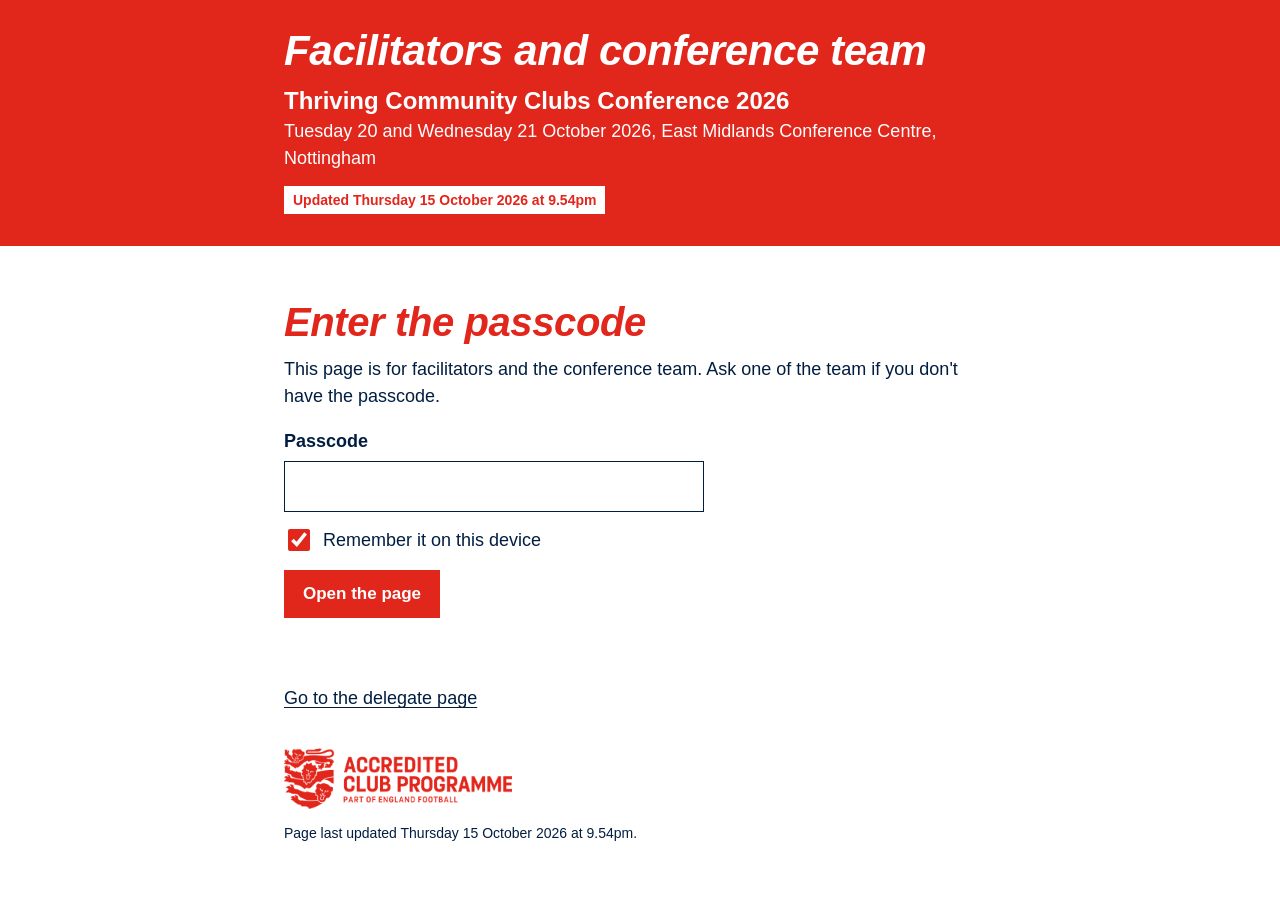
==== commit 51267ad3: "Final slides for remaining sessions, Knowle film, menu, closing film, new L&G guide, Best Practice B" ====
--- a/facilitators/index.html
+++ b/facilitators/index.html
@@ -6,7 +6,7 @@
 <meta name="robots" content="noindex, nofollow">
 <title>Facilitators: Better Everywhere 2026</title>
 <meta name="theme-color" content="#e1261c">
-<link rel="stylesheet" href="../assets/site.css?v=70196c90f7">
+<link rel="stylesheet" href="../assets/site.css?v=41714afb20">
 <link rel="stylesheet" href="../assets/facilitators.css?v=7447b5f82a">
 </head>
 <body>
@@ -18,7 +18,7 @@
       <h1>Facilitators and conference team</h1>
       <p class="hero-when">Thriving Community Clubs Conference 2026</p>
       <p class="hero-where">Tuesday 20 and Wednesday 21 October 2026, East Midlands Conference Centre, Nottingham</p>
-      <p class="hero-updated">Updated Thursday 15 October 2026 at 2.21pm</p>
+      <p class="hero-updated">Updated Thursday 15 October 2026 at 9.54pm</p>
     </div>
   </div>
 </header>
@@ -45,11 +45,11 @@
 <footer class="foot">
   <div class="wrap">
     <img src="../assets/accredited-club-programme-red.png" alt="Accredited Club Programme, part of England Football" width="228" height="60">
-    <p>Page last updated Thursday 15 October 2026 at 2.21pm.</p>
+    <p>Page last updated Thursday 15 October 2026 at 9.54pm.</p>
   </div>
 </footer>
 
-<script type="application/json" id="payload">{"v":1,"iter":600000,"salt":"FRWWkxkzw9oS+xy2Ln9cXQ==","iv":"UDlYItM+sV1sTSIW","data":"j1iTAAQ/f0gyJNPCrqgDwGmfCyqZQzYT3ZoJN9QVrEp0vdgiQedeG5TKAPvxxolkLzZDqv/wtKt0wXyNu4ZzY9KYxr5pe0XzSQD46Y4ukaaGnoitFvyXtKIWbWcqisRG7+zG5m/DDSeT7oMHfIvkrKzjShOVOunvusc0T/0HfTPyoQZWVpFsO2lb7Gpc6ssCFfHN4u3gNAcKmTBofJeuo+XzYwiFWYSELzMf8GKi8oMVkWvH/O/UIq3nEJusSm6N6hdw16FY9vxMq/i/zW2yu9ZRx9CEPprv2HNycp4Lkf1LcUSzjh6ATE1fdA/e1cStAKV4w/glV06c+i4L/yKI6c/WfoH22nXr2poY65dUyxWt8YimCBSL4gaFFnaKrOYi7r0QYOV+0ksXTlgf2yRAWpusq7gc9pt7t9ksecgKUWTHVwEq5e4Qejq2YHY6K7w7kHDSqCOdNO6VadibnXdlE6u9gPNwNb6GMJIfNxJ9q1gW/uoyU4Jig8+un9j+HpvIXFapcaGFiEa6AeAXEJg+4x3GpAmkzUqdVzrTqAXV5cenkHYJfoZaUzRBo3fXMv2n9YcqRCroGHsT1HyPNwBk65TeC6E5oBZzRLO+h+i4aPzo/ArDYD0qgGM9/GY4qBdTMHoUuEYbz5Z7q6fOg9LIVQPfdjoV3VCuz3X6gq6E9RDnhajS22eHpKqCvvqtHW5bpYbN7yZdiUWW6z1Sfjdhe0wy2F5G2J/kDMU2giODH4232r0l7DnsMF+1fhtCCfDc4J50snoGo65eNJ+ypVTNaUDmT0ybfnBTG77AN8rqNocjI3IdM7pQ6IWLtJV/+x5fQx1B3zRW/45qv77Hfy8IIebgwKWIStv7yltfhn9msB7noOAAP3ES4Z2OjVyM+GtHscy5oHFehZJFcq6CErzHL9qeUSPzdTRYkbW8fgaS/kwGTc32k/XCrGRaWEwUGIGegAjUFOPkmYTAOl+TJ+g5lBMY9BP6BjH9TXI0u0Sh3JVbLthns5tXlDb0uR26/9fIVjxpGYfiOWHVaprVm6DYeQykO9eC+Mb4c8d8RYjpFvEgK+zOSq2h+G6mj42wnFDtwTqU8C77HJjci2fZcgTGQ8FqpLJIy7kwTsBCsu39Coxjm8pO1OU/LkpbEEA9edZEO5YjcqXR+ZtgH+7RK6RMKSxE6dfDOv6C8050C3En7NZcdfvT5euT4T8ujCz80OVR3vryg9tr62961Z+7g7IlN6/YQuZAz5pDA+QaNdz+IZNTkSgzmAo7o4a3GDsdMqyEyBFSiGz20HsRGHe2FsYHcde3JBMaNnkaHHIo9kKK7Y8VnDDuu28soPJUD+lbftXk4E2ldqZABval3fQkPVvyBW7VJa0tI5WmYciZOEmUwzs9RMdK6YRttLFwV9cFhBfcCU/[base64]/O13+i/EtIIwFmYuY20GmZLBfiDy6JNeSO9wmyLCpCfE/rBK1s3yo2EFnYPt+H5mfOmBUI2STfGoFRtnDZj40IJSLYlmC7+YXEvHWA8a5adENdpNXqxisBesQU5eX2Ezd5AmAP95R++fmPVgFSRrsQuYKjbxIcNnGJlVbX4wnUtv9aN/18YK52WLVypxcIu2Dwr8gbuIhBJSquwaNcTEiQYbtge1oXYyFKPTxuIL7ytJHijpIYd6CeJD03o8CdyAXGkk0XPEQFdlz4FKi7FgdVwFvC34Nfy+lXruA/q+cFze4hMl1iecBROoRILBCwe1cabipyRNTWCqyv8DSetrkCknTOHae2wcpp5VI06IeluOpE/IV6+vflkuJO4DrUrXhxkjtbhj5KRMGruTYb1I3d2e712dPDaW6MfkN/G3LEe1O2n3CG+wceOv6y9wdAs5DDQR9HrPaVBnhT+RjmptJ+xPuiojdu+6a6LIclx2EYXS/jjCW7FZK3P7GPrGexCCWjHRLqwYY14bRmZmDY2MYlkFHq3VMz7aXCOVzpFhM5XWKN/MbOFN/TXpvoLpTmTQK2NqbuksjIkrCibCE/hdA+tqOr0x9ejVRl+dx1fJC92j5VOwQIVDmZtYs+vA+WUVurCOz/tGeNSFOAIKf3wnbrTl2wgr3qIrghnsqSfPEprI52uQAohZivZXCUzxgO31WgFkrs0Grf0JTPG/HQ1dPyrFE4SH7cgdnYXrw3DnRERQWuApJzB5KE3xwF/5qBKBfSHs69mQd7zDPzV4RzAvwBbvq9eU1zlTps1695oPsj+Z0kjgUaT3Z9CYHiADa2z6CZ0B0jWCTcXGSMU4gbelDPVL3RhMU5A9aRA33eGP0r4z/gANXDE/01/TodYuE0wvW486owtvQFPDcWLZ5GglTWZJO/oOc31Js34SBlWKXxMZeRVX8aTXoNht8gr6b3z2PIGKg6C06zHep0n9pNTlMfAU8krV/wGrI6QeUREd44MLyMyJCoqpHx7Cdqre9xPECEnfV1/8zQXFccrn4fyIycyDJTcxgL4SybRMgNl0CaYA6o6rnGc0TqjeyC2PUcTy7NrjGylKQkGzgZT8cSmYYUuHH5e8Z92FIq0/CcecJC0+Bob2fQDDpAjRGWQJefXfmWVQyjKYn0VZVo6HOGUkB/1j7e04bXgmOByoH5gxqAwgTfxiOM23MYP05F6Ljbj8sfBILObRB4mJX3AXFfK0U4zyFRsPzM3MDsQTsjLqEX1gi4+Dtt4flNXwNUdBimQigT5jm1XU04RbU/SaUhmKuuaAORFOV+LefhX70yhLjiS1VF1E6p37j+SifchDUOGyGWqTApTxHt9JGnmBoBeenfbu5BtHwRKUuQ5x3HAIvqJ9rQ5n4k8nDBaHdoEXUtuTk3MA0STomV6LkYW3ZT6zsfB/ts4ZOI1l4TphPoi+ZBQ7JTuIN4QpK8H6JfuIQYEPnuSFMHnh0vcisMg31yBFyMSsAxk7SSOyj0ijXiJur6KTutqVhEBEp4Em+s4o1m0Qp1MHF0BsZmPX8SZNzJkMiHYjiqK22ITx1Xpcch+0k5pLOByPkBIV+sszUsg4yiKUQ+79K/qw5RWwAbnlKKf6B/ujXa53cbLTNCfB1wlNSZTariMJr8valWSVzd0eyPNlaBnoXIQSPcDn7Q3PY6fW4H+EcW3nos6BXwB+qZYdLJDoyFVIgeptFYUsv+zZUevx1XGoJj6w/1tarXzj+nawsO7Rui+JTM0l3MtW3GRIFlPdYxvJkc2IiztMBqVBZ4rD9xj2uE8VNyYk403Q8//8sANQCoF+kOybKHxcrjKOTFDdvmEDuyJ84Fa/eJyTwgVtDuTS2U5TXHolJUtHf/0dfqJioY8SNISepdplYQiOTyPIidyE788lSp7ZJcg2ocArPU6p+wYaWVtKyU0L35ENQTXf+8+KJcwvSR2YoZZCFmjt2+lrUwewdoQLMIUyIkrCIja3dYHUniHnj7o1rDwesKqUiQGqXRgYm/sX5dj2cJSJ1cAgxtK4qsu/pwEfivbVI++gwVxQ/d92tuA1/SixAb+mq8Pnbl+6cEZcUoUjT74Y+gpGlxy7UagbXLeDrEd10NPWYgV6OLvWofavhUQNhBuorIMyNxcnckzMfQPT9fkvQYrUhr/+/r12+iB0TFos72hp/55M+Q7TlgFOg9wS62n2ANiucM/vlZG6qIQLb0paT8TwRkfcbZG/1Y5TZIuCfasYIEv0R7hGcH7N3Y+h1sYqo5zIiCdKJrbcHHzl9C5p/yNuEcrxvaROjQcaIKDPb11T08DOV1uDKSfDSiAmnn8uWUDXEQGdwzHB9do9UK5PHA9ws6yY+rI1dhoRAVo3fZdbFDZAP7si/esJiPwDTF5curVPFfiaHzJVQ90lwDV/XuNap3CsdXVHsRyXsuYa4vk0Mr7ZZgz5RQ++QY8sokThL5+zLL4TkR7m1pnOcTYxYeO5AJOWRZb7fnu3TOg3G5ywFsrdSHvXJ2EFWgzrAjvGxdRjDdpzdhkVRw6D78aADE7MJ/wOVv9p0RrYLGXNB0e+RaH+Gf5b/DopHmnhBLdV/DCX/yaqDOqkNXpz4WlPbYKw4rC7irJOtSMREoLqXUSpOq9Be+JD4JtKl36Fx9Xfwe4qbHXIScDU4uHYbkadDHILb8/Q9r1CvBtAw9p7A2mbCIm9K4aimnUi6Isxraac16YIe4NFMyIf0yWPDXA5vLl3lZ+yf+dfnu4bVCXVhKs20gb1KGc57FU67DnsOcemHBsD/fEswHAY4jAJ/ujEFsavQ2Y6jdkiJ1TabFMMU4G6jX+mDtf4gtH2w/+xJmo2cSJ4hVsliW+E2kzHfmcGK+6q/7bca0/iE9hJtZVKEVDqqlAvpLRW9h0OipHEbb1c5DhHr8Tkbfzb5hfaP8Ke4c1l0SeLPH7XjndjJcHQl8MWkzkTb6vZRWW88lU6u/m5YDQ/CTRS6SQ/3+Ok4NUv6QnIf7MgFbQN6AjVMeg54xHKDgdMRYjRRhWmlr1H3RQ+dO0sHZFTZjspMX6hDXdrj1/hHT08U+dVmMkR/sq/qyxs7ln7aBOF6YArFsIgz+zVho/nL+OERkXqBdy03Nq34+bhsSexd7DrxDEFwGDlJnejPY/anEdXfFJ0yG+XuH91+camM7BvBDN7LcFU3oab0MkGXPorcO34pnWcE3zwzBdOYP7AtX5IjY90qTZRPMGkDQPDecWLBfDVNz6Fj59UqmbDSrQE2mmGyX+VHb4kne6M7Z4y74vTuv/[base64]/0IKo5iqNcPxt4NkeZHxjLlNYcMRCWJZFO/dLg+o/JCG4voNi8YWjDBp9XPDGiXtU4LK8UThqIQR6F/Pswop6PNEGP+p5EbQnX3ywtM0aj/sAwHHzOfG1J6qFbBhW0YCS81vB1zyUGhTcAbpvwgJrsF3LRWuy9Ib235omKF6W2gelAV420XedhUIA4ZwM2hoM/lNLZZbYtBOdUd0DBaQ+NDYwduJIZTCtOQLgwOrzrKLI4VgofhWkczs+VqcjCt9F+Oe4MGElbQpkBw7OQgmEFpy9qeev9A+Ad1iSJI4ooDGo2kmxOozhskN5YxCTXu1niFunvBiNzcZeQR+6hPqx8bP4l4pYZRu8QhVYs+nwyeap/gF/[base64]/9SjDKt/U//aoLJZJX4FZY3P/jhvaYa+DtmUzyaqaRYG9h3SyKjvoPmTCpV1GKuQFD2HYjwjbBkncMcy+AbW40VhoZ5Dp6XyzZU/KiHM7dDYUOGqg6aGYsswWx3Jz/Vo7WwcwngHIZtuA9A9feisTZqGdcYG8u3kfIAGZjKzz4wTnVvwvHTAI+tdaeAi3jY34j6r+9IEVQiBgQGp5KFyAEY+lXMfWCVJtW2TgzkqSX5O6bEavIqD74LjMVJiW0aanvF675UmwmY+2DZ8kutvhTm0uPBVsDZr+FPAaaxYhp5FjSJ+vBbiocPGR5pPVMf/HkCdQWF65wrSY0jjHLYl9uqBDMwNAmgKC2EPBJZNBezeYReGj4sF0KZZxtpHtiVgeLA4wBbCXoZ8/DudI3z7BEx6owwJ1u9ttApMdlU4KfpmqQIoR4zMizyGXM8Y1QO5z4B0xO9NBSwf6Q2r6A+PJQG2USDIDyyZpG1D09Fh0j54aaZZI4MoiqA5gC6X4e+1XFFYOuiH+uBvz3Ou6kpsWfccdHEzXiDDlolpgj3mXyzJHywvivlZVG86tnU20EdKS8p/LeYx3BcE48CxdpUpZ7C8IGakJEXhast63maZl5dnyrAGOsF6z7Hqd+6bCilnWDaj9NbfYBOv6JdREH73gIYkGf6/[base64]/fkS6XDXA8Hks7huN7OFR3hO7hfwMofMdO/pXciq6SrXaAphiuSlnbWLYlUMWcl0kFf7D8bJWPZQHQHMigQyr4XDclGsdy/NQq+8i2MD9gr+E7XaQMl0z1YS/XGvXU/qR1Kdggg+tCJDEIr7L3aLot0H3q8/zBLgTSm3c3QIamqARFflhHquvAEZvwwURTZzrXTmW9BKbQYd9V8KejKOgJ+1YSWLGZhzpU85NtST73JBxkQAT7zl+dU8/3HAfCSlU4S3WskqvluKiNe1AgHRa0KvwKKI2nLtVh7U+eIf0CkIr47lvTq/NWC20T9xy1kdFxukve/cHcDtkVQL/3f4IkM+cGwWIc0RQvB/2DmpQvJW9104Q2mx5HNhw1HIWNzfcz1VDU0bl/NZYo+O44ZM2OH9CSRfcpzbYn9FL/[base64]/0r+3TQ9JQVIjlbY8el3d6P638HsDaiT9pxsjrS0/cCtg3A20tSB242UIzZ8UY1QqW9s4pzHQ+fh8wvEE93Gjnh9MtHpFUD1mrTUZWpNUjy6IguYFoD019dz65L8SWDwg7rbxPCNVA55FlVc6XOrK7YSn7f7wW6CKvCIOx9BN8OqQM3toefOe2UWCnn0PdSZ91o43zlOy6AwkWpRVlb6vPymOVdqf/qNSc7Ium0DuJTbf61f/0FKzhmjmWkYbHPdEo8uD7075rEY1b4Ex7en1+ndknxJ2cZ1ar045H8iRIfibu4IP/gmJotTfRD3KD1HoOMZJmAUiCZldENDw7lR2rs8YMBsx9ML2QTvGIvY0UJom9NByNWxNXosLh1hoH/JX2baX4Qk5M4sibWGGe9YKUaDQ/PaeZgnqGL4/8NKSZGA93+p1+yLabxF+LXx8qJgbx36ERHiixNLcgZhSv7ahY41Po0Cv7YeNvwXA7T9dv0uzzOpxv6/g4pAYevVvzeLvVmTnGNfIdSbEGOYBWSAWnSyn5cbcFi4o8batJfWOX2JiVT5Mu7pEyjKhXgVGSgXweOJrWJj+t8nEYpZEx8P5hc4kcDaf8COZviBCtelyGFLZgGQydKClwnIxZdLzGFHg7cx3wi5D6JQswlZu3m5cNorXoiWXIXhNAovLvSYTGIcRS5lr/UewVpKSZDvmpFL3/Y1uJE3wSJ0btUMz0TgiiVvzw4wkMRuXCXQE1z44JjglhUVy8K3KizuLa0Qw5XHR8u/MZdInVvRH7eTZWrLXhcOlmJDkFcKiD/Ry2YSB0PHZg4c4xY+wyPvD+52UFrjAbTxlRPd8ieUD33tbF9IrwGRaQObcXyNa1gwwelv6qa2GrBLlaRUJXSecuD8Swfgeb/Ap/yqjH89LbRjeoWs8gqVgjWZ6NCbGwxwfPbi0oSp3/UjWUNZpb8X0tsnSuilBIYXcb+jAN3fsjr+jRE/Zutwd/Zw8JrKWt8bwbbCgMDipGXgzJwabbIbzkmsptPUruheav2ScHXtav6jggrCwv3LPlb36iFhj5pVMXr1k8YeJjee8XWo7+LcTyJd3gMX9QoilpTPX3S0ORouvyDsRDKYf9xyKG5CZFbCVfHXnTlXtYhurmyDH3cBPXsgujThPkYqrCK67nbDqaFTtViD/TjmwTHf4jlJqE6ycui4SsKHn65O2GzUtYCfv9B6Bd3AjQt7UrcnmAM6gipTeWvMGQIbVUUNl210G/K4Ba7ChkSNhsXkly/H2b3Mnf6ZSRnqx3k1c6YHYpB3N7N3xiPr6HjSnv+A9RNVqGzpDEnFpAjX8ur4rxcTFAg+AC52Bvo1fQVWP/WuB1B5liz/q6WHDg5GIlR3maJFIOnm/+NqD5hFGChEWPo6jmYqC1LsmAEBLwU9R//mNHWOBL7NvJ09qc2e6HpRuMRNB5QE6hjsYHksJt0X4dTAO373Jp6vH6f2X0L14zsuP036RwC8pfdHhKdPVuaSXWMx/xN+9si7Gg0faGYoIzD7KSfSXXx75YLlrgQ9yb6p7y3PfXSTpyT/qYlhh5OXq038fyzOiEwf/M3grFXwxoTJNNaWD1yKrZGI7cQRU9NEIMddyMdITiUv6Hfy3JhdErPFVY226cUryYevQhUo6p4Np7pbyY1/ALFF6LLry930qr2ockQWDMvoS1BRCmla9S6ZqCgjuJbAzzSmzPlS4De0avc/SKt6IfWptS7trRQTQus+lmeyRhJILd1mfIdLT/2ojjsiCSCoAEUG8a4hW8/bAsugzTdDuKQQeh8P7nw4REQ/66GRWGrp1Qnp8thjBU26ytbAceOHlxKND38RtIa+D+uQrlhj07VH+yjuzwCj/gWRQ+LmypQ8pTS/U9/hIAP/gNCFiLeQ5Z/KiTMnke4KpOh1Z1cQ7uAdj1Y9cH9xyaQMMem9bYdhJOCR0f2nZ/M3n3Dd99kCZHStRkalFGkdcIQxRvO/IgjGUZN3YR98O54csTRAiPitSiKyRPgNIpuWnEFUv7Ss5sL+JEUnZHdL7pKYvecCFO1RoeZGs4f5DNwxroSB66f8YVrayotCEFET6/9r3DmQ8LOdZQg/JK3E6GzpwWEuY4f18vYMUhv0DU1lgwP7NT2toXdNztENGZjBKxy6K5Qeao7KUi1YUZOx3WBSGEYQtCPhkwjmtnIrzMDQFG0W1RWGCgLEKkz0p0yWajAbzFz5TbhxS+w9u2tr4RsKXs/iVOBK3uUn9caJQodhXN7SCC0onx4qrjzGpKMmRrMlsJ7VEt9+Or/InqFq3p3HMLXL365WuqDj7RiIijXBvVId8Fz7E0AWS2vxqZUQ8OK+yXl3ZkM08BI+Dgxy/KVde+B85kgDETPzsz+d1AVKE3cwQNQ8dMPUUwIxfKkk8O+5n2Wh6+Hozcc+Vi33TTRcE+k2wov5/Fmcq/UlljtF9nWVkjtxz+rw2+TfXqov/1BRSXeddhhoF74yKVFV841LIqj0WReL4OZeJ/Y32xQldydKwkhTavTuOmEIJiN2Ps2EuEygXLEwmjmSIwQ2V1CmD45SMVUvzQTAIlYnsBjlp7IttRfD/LeuE+KBWu6NAG8OmxinYj3Cc8GGl82hBBVE+Q3sKwHnRu0Ew8GQ/x05x1fmlPMPPNv5BOVAcP4ojQYbY6CpC3CfYAS/JgceZ8FiacPbUsR14iYvM4SXHO5OGCH8XM8LzxFgOkeAlaZxXr2wdh4qXwaFMkuzD0Mve1rHZ8HHHAdQpwWsGQ2wYLGn/df+0E9G5m1cYb9gtmyW5ZlKqZvnsWps8BddhbV3BLjWXK/[base64]/eIYidSBMBtAINI9V+BrJo5Vz6bew1uQvJyOoV5/Kl7ZriujlnpzAUih3rzntG6vbIcn36NP02TPt1iYOI08elE8PZLp7HM/kTYDmHH4Ir9MXcEMdUfq7IAH7E4GnTJHkaKPtxo8g7neq2/JmwJGYQcfz++mVu9mI7rPTTRs7Oy8M5cMLFWNPev5e3/QG9FQnhijXzVYbmvfeKs4nDBnrjhXLfJQKC631SVIsI9xgomjJ2aFLhbMvrlZPogqYUtsODwP6FS9YT91/P18X5vvrzCO9fS/z3+ED3Xvw4TTxHEV3JpsiNqXP7XrjbjeNk+L1wWLH6LnOvnaWsQEaSbILw61Y330t2/lt01KgbmeIuIHYr4QC6XlSHczjbNP19VH96VmrRmhhn7mtZlqfvnERzHE8TcYvbPWcsMHpVr9RAZZTX0v9x+3XD2pgJYppsQyh4PYZN4mHhm/3pYRRI2d5m6yKhYv7l+0Aa9Z71IL6TYlh13G3ADfZ0F2zj5IId7oFEBNhEczw7RZZzL68P9lZyFQzEfiWpPanaEsJZPxwmK9dzEElS6Ycx65XTcJJ+DmhdTLfzJBpzoLW33oDNEn08XBt34TN3XhKGmhtqh8vaepxQJ8G6wQxYcKP2vhbnq8ET/bEBk7T/nieBczx2qMsEkC1W6130SN8IpndTIkfhtmmjrk4SdPl4iy6w1MObrIILAqG1/itkAYlItVAHln80Li21/rr6v35mi5mGAWrmIXluO6fFttNmmI6PIc6v179So4RWWvhyQVA2DY+/FGkRtSMx2NFe0FjpGXdEQ7thPW8waiLZIUOysF9c4sPhNZ1pEpxhMgWvb/riZrvccO6LVtATE3W2yUFSMAuHYQ3vVuxyJF3SNTVJ29tLxrsVUcYhzGi72W9yFf3Jvwily9M9IhTe7OgdjQR0QPFXM3U6sduJDfwHubW2DjTk/yhJ8/mwNTyAKdAfzx3nPTfqcHFwcYU0nB475xAWYBDaFhSd208niszX/o88Bxlok03gy30SnvoaaRjfci/2gx12jTm5uIcSrBa4PiR1S63dWac8ty42OUEJpV2wDgjHON2/7p45fEDTjDawJj6LGZsyWxIj0r2rQJBklYSQj8IvGQOacaBEEoo2Zt9oIo67kwxCiSh7uowTHYu1SxorpWRGo24yDWGYBmJdqD5Pwb7GlGDssWgnAG87/ErW8rsn+S1LRqjENgGfK9nVgIBiiWtBpfhf15srWU2p14DL0Jd1J0N/nDAQtzeOA0GnL+wCPDYACo/SXujCptDjpLbrX0ZoNVG9+5T4PLEHlJULRGpDEukduPzBVw0PUBkicNPAPjHfw8AdFuI1lHGU8W0N3gcW4oxt1FbtwVIIGrNWzXznabKizNgbNxA+Hk+6i+Lff5QBxqNJUZCIKBeJ+i8V5hK8Znig2jyElLKCZ/PahtrLk3v1QrS4SpAAci/rR7kjy18F5qr84FOCJkt5KKiH6XHpvFUeLwDt9DxeU4DYLeVXx1HyuxAwLkqYXnbkSXnInYlVPhk9qnur4zcP1e0yUPLbgYX5HOkgIT+aplTtBkQxOODLX+bCyOVhaQTv5URiv+TFHLTxA7NTvJHDJdYG3F+e8sJns7vblOuXx8l9Y/u+cNe3VR+EqC6gBq/hIDjobgj8QJgXUyn7MgKyPlVU3wFM7PFUyotdx3tA/9cBHY03dMPDHJQ0kX+Tx9TGIA9qj6QRe9fd1KAV1BdkXfCYwMXo0+38zv6n7zR/nqBjg/Tm3d7RkaRoRcBYxkMq3+/gg/d/pijS5tMj9d8CW9ZvPFmGT1GbFlPRvryJb8EX3KZh3qz19+N1B1LOubKe98jL4AerPX1BUcv7ST2v7Da7MD+CobeIaa/jKiVfxLCY18yu9D8yD96nqQc4ijHcVuF8cBDs872tJNgXa+hp812yoy6tGQ5tMwJvA3AUvV6L+QpXmLlPF5uYa+/XvohDK/[base64]/QI/LfFJRMSzdY3KS3F/+kfeyZVX+sn/LZEmMItWe5Q7iN4mjkMEkJVKEg287XtZPWnT04eSZ1//aL6h7oiWBaKQLiX/r1CN/ZuY0IbrzgoK44R37G9R2Pj9miX557C7iRab8ZNnZdys78Mmeo7Ex6Qw4hUczW4/XvhiNHJUOlILmvHZSyyDSJUEf76NUiv7AhEInzwS9i3zcPlpenHe/SCcpgwO1RD/rmDOA4/lqtiCshl8shjhN0SUVmLw+WXS9zY8BiDNdLxL41tiW3dLCrQ/UIC3G+fyP8rmunDyehi3mzXd7V3JXlyQcc76pxeQb14diIO6cTzAgsLXlEXnUJVTRJuMMTjmnL/aqrQS2KU320eWuRH2i060GF6f0y0OatkNVdp32b7Atwbrz06o5vp9AAR9gZdXNw0xkgxLSc3Ef2896t8q+vDzUHcHmYwQeR27IcbAPUw8RB1Cyc8ANqaTvZ+4vnKhGJVMF+7KbEILw1G4Ol2WEWWDWEKjsaOngRp4tt8qjChBGDb/BjfTFHiGy8WwxRRGWRlbgJoTrdhJ09J72O29wY3/rcuerkacI60shnc26pGAmMafFGxIW9020wGsflKM23gEpls/YsTfuBmoAX6aueaZais/9ebH1fduoLvtl6aB4wbzzUtZlp17gYmcT1H12YVuJSAIJ+abqygTo2972A+5i4jnKW0g/aFSPtz0BoHG+1rLTSA2cVHHIjYsARsjnstBbdDRbO4PQcEUwApsH7mA0TNTYXVw5i5bV+2MOGFY1C0XocuWsI1LkWytUoc62BPQCpRgjcNXnJXyBMjHwuilFEsC9E0EoRLgqtyHNIK8xqfKWe6HFWrl4ywGiXU8ye3eTanAOLX4VU/vcgznkQXjbXEDdj6GGWL+j4aXx4RSzmtJGwxAFF+0djH5pSy4udUHhqZ6aW/grXbTDkxUB10ph7ODu4iB7KAvdzbaglLp0YU+NVh9mvBtxGyUjX2LFDPn/UQ96hWNfzc1g+U/IpLQqbEw4Eapln2SqmGiHFeYeTQHhYFT17HLEV2oxalholPb7ChoqQvUztVL3GJ1Rq2VVaypw+rau/9fDezkVqG90DVhf5jOaAS5uZdrbthuXAFl/TW1Zi9AjQkCNJyzE8XgLd3rg6N9YeAVmu5+xXQz3Rcc7L8JT2R/RgYzQ81214E53HjuENEfd256t0Bl9n4eFSLNsZxkZDk8Sgyab5ODrwYHIAVD8Cml5jj/MTxzFFkoZwfh1Ilk+ecu9O7rg+idTUcbsh8JvYt/DkJBdn07nS+e5CKtRNVDr+Q5erbXpwzxgsKdBNZbwKtVp7WwDYZBmKxy3gdMnSN0ac4xMXBsWIDtJof+fl4Fy84nyp5DcFiJNSXilDffQmGXbCtXrKSymFikuj6fIH5dcaROtdFF8QtTt/q3ssMExzMAkc6dsgLqE/RbDwU84LCPHsNFo5W5Ak9x4JWLLbLf/[base64]/WxixcK0XsgbUxbRGyeXjgTnMKAdkpydzg3xSqw8a0ij4LXNpZVfGGorIPzKO9V24OXa/iYoaRHVTPbjxQcY+9XZu/kEvXJvUGdQhch+ZEgGiObm+gbXFIHBno5bEEE2RDuNkhsRVS4fgy8Yk3JLyIfWppNHJIGByWjRjuGBXogfo+j/ZUGquDkT+5uw4BritgOP0nhZOCnDPcr0WUVHrIT/C/Ku9UhAljtQdZ4wsBfqlSR5y9cvikD0u26f7Cvhp3HU3YACtCtARfQdm/8BKyMgl8uYzode3cBZfO/9rOIUV4KEdtjsZMay9mQl6h6BG8fGexjXFNCIjQTgAyx5UkSgPywnyIO8luSw7nz0asKYwLgihfTr6OQGeD+IR6o61/ihH96J5XyqGeECs9aBG0UbvmS6uoRJdBS366cvnO5n/mPBTjmI9P/k7/A56IEJJtkE+LhCX/gdY6jhbjZRjO2dlZtJKNoKRXttYhGbunDKIk/T8G+TvCUMlXwltTtM5OVINdYrWwfcJOTEbv0IyHft9CCr1CgM8gxKI0JrvzSgAD5IPnyCvFNTZJKqJ9Gx77Q5Z5JW1Y4s8k7LLOd5D7KDcq7PeUuT86GZzPeqrqUjoHNX3nMp80eZFj2RN11c4Vbxs3Rwsy/jCfbf9yHcc+cpIiDzk/ziec+kcadYH/agj6oHUE1ohqAHkANZSZmKHGKZSBx715dzqf1JMfxEjuQNexEecH8rV598JWsPTdmqF2jwLURFthga5zxiLtY0z6PCAU8ryA4UWjjwwtTO96t9n3emu664ZvL55Mfffx4qh9plLc4/[base64]/9Fb5gTvgluy02USNN0HUXEst073On0YuSrie4TX/OTDUFfLezX/KWP+6f8l8nvWT4ocSAGnoscuqqSeIXO8B5MS+GE+0c8Dp2NdUVAdaOiVYKt8WosQ+3Hn1UoApd83iaPTt4YjqSatWRTBcAn6Gpl7Rl3rFwAdtfDnedWnHgnW/vWmUQYHlp9rPeyrFlPXzVK5jfl8BttrQIIyJhNqkI4VnnHPK61ZfSfwhzDaZuJ9NqHtr12TUB64DAzoRPUSKxb/VYI07mFdTp9T/ViVos0BTpPYNW0VYxlrHEYcnUb5gIbM3iRpIICJJSqpjp/atrLA7uGazCe9sLWN4iH4zFrwZ6g4pdVMwbco9Fwf0LrtGIVJCNg1DM+AXWeDyhFGxx9vkhahwiQBQmhSUUC1V77pJcR74by1qxl9ZatUGU8Ae6sUbaz5lQRlrNE467zxwL2P0fHgUuzR8+6zuW8+IEGYyYXi4Ox0iYBdIq82u47byeH5AFoco7Op6EoAS/LTh83LTJTut6Q65AfRgH4r6XS2rD/[base64]/QyMKy0B5XpxFBqy7KXG7N50Is4VS3C6xDhbs0+0CQrrlRbr+lcW2NEV0CWZQ47HlXzVGJzVpSMrwg2RlfiPB6DGL16uL8rdXJetVTyATLVvBMJbHtnUzC+yT+dv6FWxxlJqu2d7PAIUD38VzHtZMfXN6tu44YTC0MglLZw6T3TLc2qm/myYkaKa7E6GaSw5nAhHdNY2PsA3pU1FzpyeT4LMXv/TrL+DW3ASULK7FXVEtu1lbzBUsg7Cw/yFRayG9tI12H61/ylaqSBzNYhwAel6g0ONcl0TukdGGHtpRdyWsObG+kWayeuK++XpcUBhP+UB+Sffd9Udo+dMzrDgZFVx98ZTU2Vq8UslGwECIwZKVBb79ld2k5CidbPc64xeeILNkQuC3jUmK/RmsdjVmDnlUXVvEey8nGJWe9BhQb+iWMwErRcoZsehCXZtmWrCL6QLHzQR0go2hEvFK+/xkKwYSVeUUu2SEmOgfizdl+pxbbeUuakZbz9eCF8tHCu/[base64]/hCYEay6W4PLiIR4uZ32aR88kgmcy5lJfxtWkarIxeEnqUCPfeBj3YHDvBbPM287I0rxCJRb+6BSH3XbeEpyDR2Q1qTZWNVEzWlCwIp5Pdwzha1ujzcNsZLazFXdR7eUG6ZXjbVFPxNIhIPUaCI4wq71j4EAQxvGS6hPrva1MqG8ApcRvdmRwU6AgfOTpFO1gBe/7wpOqve3M6Vf+F0implL3M+LIN2oZJfV7L2qeHFzjshiBuXqCgM+eJ9QJhxsrJC+jr2EX4zW8Yct0tSgUWKRS/[base64]/IGtr7i9Md5vwrv67LKyk1KgLUT5uViNu2rOhwyybpSOlRXPq86imA4f27Q5MOvJxd1gf/8cO9pw8o1+eeJSINyoao+zGCx2yiVe9jsq/n3WaVeH8DiLu9Mbt8/c0andV8fLS7q+jHW0UU3voAI+0UAi5dsjZgxX15VID8R/cMkxEzxCJJQEO1FzLfuXn1DF6wIWbEyvqyXLdeHU95F5YRguacBcvWINw2vj+EOvFwpzRr6GeCEi0CvWG5JnnKgdSqtMhAFsE5rNsJ3mOSnx6jbQFzZA5DURBwuJfOlHjwpG1n4X8lJskg8RRobexkN+lk/[base64]/CPnkXIIkWWhBXUbUEhqLw12ELLCwSrCOe7chutdz/c6UE5fuK+7sFafeIQLC/NvVH2yIwuO6qu6kPGqfgouunb9c0p48cW71AaYcbE3Z02Kq02m6S/LYZ1FhrmgLpbZnvrIzg/g4DQwntl1Gf44uwGga8ES6yoBy9gxH6cEGvo0QWCvV8a98wSllBPUtl6S4HVpI8ZH9pIUtfuVMLGYbJ3f6chBkHgwt5nJF5MIRyHLA/eqJwMw/+ZT0L3rSLejrCENYw28ra34pSsqgwAurfxWqLxZMAPI5RRQpsSgBDILessDyIb5vT/0/FtLSYSInuYYrHds/Oka1MSQ8LRGESleVPY8rFFI9W4UxZiFdWE6kfbqI905WrU7YZWkt2Ef39wpXr5/sUHDiXIoNs7S/mudyebptUG51eTAnb/02VYKEThsxTKDOMvlDwx1WygY2YdOeV/jbh3um3WCjzWpuKnR8cvNKHOvG3ItBBn6v+OcaNnu+c6iRMgBAf/FfsM/hvO3xn1h1WRbjM+HZkuX9NeMdxIDQAohsmbP/+0naWHsowqXYbBGGgEuJ3C5664BF9g884xHSrXI6d2nvcL+JQZLI5K1TmutyRKn9WJEZsBxxKrcm++B2vAInkNU8blBHHFcohVyRjm1JwpNOU1cr1Lh95RU/xAoM8VOt3eXkOM+vOlYxZnwNX3TnwrVy+NMDE4csWkD3VeeIczFKrKJq7LDnPKVVzC8qBf0PD88VIAy4RsHiFSmMm8LTKzS9UNcuoXxD6gPqchmppWzHSAp6ErdTgHjISlFpMoIPiEf2zOtibznuvX73ueeG/czphfeCzvyyZvolSiIY0QgVAYIQd0hxkp404S9tg6sRHHkjsDg1ybcYcWYee5EgIXgI7sErF09hcoSJMZOxg2lx8X2hV8dmv+0mUHUzaI5RkxNaPwuDyFdn8YP2FlOCPxBQtZQjuo5g2unPTfsIJw0JCD8EDTkCZAxe5DlBs47SSSuHY6e9eC+eSS0nBGhNimcRJcfO//yuNAgJALPbUh81Or9o9Dbge8P2LPYQZY9LWadn45ViX/5lzJDS6ofSRM8ANj5R9D+8SWV8yO2l5eSIcR0tRqSxUkj1P0jQwz66KyfWEx3CXc2eG7ByJeHmZIW17grSrNaKnZe3B+QvnbW7A1g+Ymh/HAtjn3I8QHuJi5T5Q3uqsT3k8krx37ewRsvXP1BXS+ksfymE/EZdPCwfAJMwl7VZY47x6PxQ0zM67YEmS8Y8aKRBCq8UlRl50breHiRvbnSULOQ2pH0QKJahBx1Pp4xoHH6QNKU1lqn4zsmfDLWPLOXkegbmwhcg3n5sEJrXHusVMdFzwu5sp0JBEGSagbiID3TeDPc62CKzJDSetLuEF0iAWlwJf8ty6yKYMBNiZ7obS/7Qk+YOiofMwwo+HLL6sOIwAJz8mPIi8ewfbegP1CPObFQ9sUGSEXTqHOG7gwIvK23qKiRBO6GuoKOZtga7jC7pzYhkMVp9ZYmzLteAFL2+xoltJb++PTmRkS3kWaL8Hk395NiTzfTTADdUJqtdvsb7T2SMz6kQVRXB4dCaDBzCA5/KpvsIaWFCDaR3MDTTeLwwoGO9CAvl68uCCubtAsQaE5IS/RwlzbYMBWGGMwwHOmElmyDsMv5je7lKFcIsHE4H5pJ3FGrtb0F7DAyWJITL3BrAqBksn+0fc7CDMYCmGGFuMsyeV3fpPFCONToljZhumE03YDBUGqrmMYp/4UBR9etB1FABYdGoB2qsLkzyWsYB+/BuVA9AwFoZS4TH2eKXlZwV+f6nmqzDBRE8fTfjHHMJyKh1HfKCX4Yc1aXtg9nmN4Izs7+008iUxldzNAjuwn87LQJ2i221Oxo1sXyxjh5ZegDsJUvsAZM6AzSGEAfWVUv9lJBYujlxJSpGRyC0iRKCtZ3pBL5h5/VxzrnwOrIIezEDimSvsOke3zxSM/bxsY1yCwRC6YPDxMNFZp1L54llYq0v2XMTvErzJvpmom2XL5+5zWLkOAXLu2KoerX/rQP2S88gzB9u2RoAddmMVDOK9fshCk8O7GYzL4toXr3RNOvDqsNY8aaM+RdaqbllLswCyDNMUR63JCJKjFOQ1OTXoVN4DwDnc/ntBfhxgVjqOkP3hnbqsuNHGrEAtCpiiJh+ET0/Eu+N2Q9+Ow1e3fK9QeKj9+nlNi3N9Ftf+BaMQv5XxLxvuD0evnnw7YtRFsdfbHa25voarQk9+RB6gVBD77L6TUKxbzQDyGxUvpOxak/AUcUAYESm0oa6x+5Kg8C6zuJJ01lMNBhKyGcLvCCBx0+uJ0oFexRJbrxF0gfnzCAqPArBQv61zuIJBqbzxtgSXlKUMMa2z5FSPoLpbYhGvoK5NAfD4Gf9AKVfcURrXefiEQ6hnu2BrbG5zIjR4uyF/T8RLwJcM/427IbOgfG5ybcdQ/VryhlXhzo50bmwErdpjJJTUrelaUCsSGg1mnwnPxVNAVJOy62yQPa9cRSw9DwVGBRrtB9eTiYdykfdI3ITQ/qULb59kG66OCJ9AHoces1F8+yvIOBuFlY9Ku1qzjRX9IEXb+mrQ0U8+0kHdnkjMJORtwDeByeTBUMQS1n/ONwscIZ0Ak/RqRfu0la837Mva34tifRlOWG3C8w7q1d1XIyAQiGcbwplEGZdIcRTI+jy1JyZCDhQ/uEWwv3T1sZUKXzw16nzQtKmdEggXViYGQRHVe/f2GbH8tu5VaiJ5vHMT9dwyX2axz8IzAkermwCYERKlZr07Zc52MGfd72sQ/Lq4jihgtxVzbtq9wbXxfZB1LBHOoOwCDytBOzy+q49LzI4TSepO5LKJDK6Ry4lE5g73xcxk1/Jd9tyHsWZXcRkUsisKrPfyUfmqSuIfF3vy3tyAxGx8smAEdRmJtwwgJUhVxQ49zYwM2xTOHYVyIutyxsz6+Dye3JcYJd3PWob+ye2ivIfDzdZdfPxy0FqTO0pwrq21n5E0GMj02ywZoS5g1UhsTLp3BsqQbgfNFSuaAfksgH/tWNwwBaRjjfBQrYidUoiBYvGuCnrh9PTNtr7HdpzLcSovuyYL9BrgLFHrdKxx4aHu7WOxIjhok71X6idIgJvVQ8y/nFpIqh65OmcZEMpw1UaFjWr8OM+qh0cXH/adu0DFeWZw6i6xqUIJyVNrW1EnhPO+1sgRwyulIAED5PEudq/[base64]/g0vvR9JmfVLKugxRcgrscQaatqokXfR2ml9QCzAAADEuJl2+OLct04TE2SjkGSuKcrem6ZBLdmVh1+EIe2IUkw2pNX1R+/53Wldzg4dULi/2ROtPaNJQQpvCU+/mdXW4+XpJ6kDFAd6hokfIZD4BKZmT4onh5G98JpkXGjKY0oSxEdL5nBk/Pz+JFsQERpbvQ7ivJRUdu7YNqZ3cAzFFSk9F9KQGrPeIh6B98w7VI+RfjVCfiuXl/CLw0kL6lhTfeMAgdP2UaSGil5IIbvOChcEeEHNsq18XU3p3wlWzANnBMSMJKEubmlIl2ZL8pYhTQfAwYlpGM/v3d7VW6/YeZxwrwvR/4wht8qejMm/F6b9azye2gIutiKRMyx65f4gsdbs5RHA/XuPPS6dMkHq3rgDK6Oi0NXbbKWNT0eGw2JxVYHNIfAREb5IEJ/G6Z31BBIcx7GJyEqnJCpWq88WWl2UFEbaLGZOzEi8OP26E5RjlaxFv26CDGQDuvmIelEetk0HQXpb8X9rw1i5HOVJOGMyD8Pebgv7AUFhayM/[base64]/M6+P86wjqpb2sAVn+F1IqV7SfKxxw8UHZ/8XfJENygopoIIDZE/nnhvE7okX24V253towHcXSq/PZ4S6OqaRe6ikayfABDfc8T7xaDm0WlrnvhgBS3PwkncOt2zOsDYRLf6StLTlmfoJBcdP3WQkwQHIuXHN9JNJGxYVHqcttehMtLd3Ic8hZMAOH1nUeZkiUggd14pFGnrKqxLD938yjT+3sgkSWk8kgLlC4QTwHLrZK3TM05H/oqSygkKoCItxB7sJzvtop8mQPOsijbp8ArtKKJxjv7Z9vm1Cf/[base64]/lAk2rwME7jrYoDeCKToHK3ZA7+VVaV1xicjLPN8tDhHvC2X/LMrCAA7Q6dcE/haccu11xOJAFO/XB5+TDUPTgxwSrb4uG4R8xE04g4uFrLUTGf97O+dHTFZ5oQZA8xfV5eGghO4bUODvMNDT/8synjwCjjfA76QBnRM6eaZpUIKbhRHXx2qh7ZwZwF5guHncIXdo/gdCb5Kp+PkGSNx5p0apIr/saepTHVul4KFMimhb6I4ug9tgf426TJ2aAkdnsCIYzHa9MoRr8rxXYqi8LFAcgc4o0n3bzkIjS45BJw96XEwG1T1LwRaBPft6YiVuc2xzi7G58fK/[base64]/yLc7AaFamxQz5tfwYfdmvVnvF507tY1MZU5ilWMYt2Uw2jqf5UsUFRBvPip4sCo9jpjVubZ8Tp/bbD5rkJwDGx89j9UgPQcKjzey9ZWPtwIbsLBMOLTj9qx7p/Vi9lk1oatdJ5zy3xEOGbrmoBE/Vh9mrZVe/BRZ06bEl6IOJQR2hC8ZZH3qyWnZO+vcqzKaPDuEtdODwGudYWOgSIxb+9CX9xyk6hJoRFpAii1w5lWWkXO+750TyfmeW18STxmpAzYYxl9xJSTf98rcElshMwSqp0VvhsfkWFqIyPEuidJxZk4vrUG1NmvDeUZa+nrPre/J5oGntLPWqvr5z1w7pPm9UML+cdkR/QHMPbLTgs9rrESgMmhbu4tr4RXIPezuQ1525gOKRZfHvwWhB8IdApXRuw9ikGa8Ciu4H47ZZTyZj3fa+C6G5QH4W3tP9qbZ5JtswHB5If1ZfrWZY793GpZZO4h5sxYIr/xU8O8lBXTHGqR/6Kf0v9wZ/75pc5Zi4FAsVRSRNAa8R6PUTJVleTt0XtDHaCsYNCE3iOoqpwxvWX48yqJnZFWfT/+nPrVU7KShUxShmz1rEGaWBBb9zBqnv/0cdXPIQmski1ystZImyETFTuCv7TKYBu0esayMqKOFG6UJSoPTApFEJBcKqNb7eJ5y1TKFBysvBn7vSeEHz2PXrGpZ7Va5G3bo9bB+bk9Db0z/DuhB3IZKFxxOrlNsXzTF/KplgTTgh9UzEppdRE4V/ebizz8DLsjox+O2FzshQxXJS9Ox9FbH1gUB+rR8qZWQs/[base64]/fRsOzsZB/P/SUStUXcWk2IW7/z7XibkQ21f19v31Q949S90lLVNDntkru7oNUjrWkre1VWE6BNKuxyCAYhdGiYBWQKgvVVwC4TK7PvYkAnSaTcZ7z40gZhprU2Iv5UIVHM5gzG83wKtdc/RsSr6drO1k4rN5keWqefqP9iAMzUQ5Y9E/ND1LVozn9I8woLirPACP3xGk7CvA2JTTDUZKBF4LDCuzJX3fL0SKGcQ4lAo/lcZhJJCl8SNC7MOshDOYB5tKi4z21lbv4POeoXFMfr0zyJ8NXgMfOYwobZVuurIP2MzOt9CCp3/ieuK3xHmsAKd3CgUu+DVU+xRYUbmL0GkvgPZ8CTMBWYercnlohHp0FZKyP7MDDJxZiwCm/GUjF3UZSeot3mOS5ZV2/vKMHmhwfBfTvFpQdDpevdK3gTpCveS8wX4YcctKejqC2zH8R5iR5RGXbSBzlpomyUZpBtxNyBe9dceQkRsbsnCYbfbkFNLz02MYE2FkRcYQCjtD0DmXlUBaAW+xLD+oWG+fkpzhSU20SO39WgcqHZP9kcNEtTqoVBgCtazzi/m8dieZr7wXjgFvYvRQ3c4l1+VUgR4SERUWQkH/i6/gSEMxjDdoG/D10GS45Mx0FMswYgX183EDCJRUFfcQ28GfLLDp/[base64]/7ZI5qdQnmLWUDL8im4qb06B2cmHmWdu1NqQLnXfRnksfPr8gb/kdn07Nn0T3TwV+RKBCrkkRh7ZWXgos4jXuNeUcHnoTf5wotYy//dtdOwqbqSEkpIQy50nNOsTLJYGdOneTOjOsDkI9r//qYl35DLgOJdzHaZ6ilaNwqHsNBJD2f8Ei1w/FbH88Z9XFF2LRETAmyBRg/G2I3NkfrUBJtIkqC3iGaPVzZXUK984wrEHH/rdS4kYbHOCWNBkIdKXjYE6Z9U/G1O5BbcfawXGIY1/zEgkOYtCBuwtffzVl6+Eljxu3EJxsIKaEu54wSLSBJBgWUFsaNh21h2lvGM4+sPOfTqC4t7K94T5Q3rntPjOaiXHDp2Plp1ocB6dfabsxeNealeVNCkeYxmh6oPf5bIbGeESiLAiZMalR9ueG864qplFoLWajE4ypOaX1hCVBKeBkcCXJhQVDWNoSyhM9AwsNqXT/3nNffY/c5FfixA/b6cf2QnVdBGQX9JnEnt2hOsrgR7UEDInYhwyULqGqmbppySwe0PkrNtZQgmguggi0hIWhmdIDI/PPnySMlo1W5xOg/CAi37TSA8I+BhYp3bc8CwAX71hk3aIJDYmnwd/H7mCA6kNJZHncVcBbmknncJ3NRfgaIAiJUTNu4xTJf+CHgIgC0LmL/BO9OjGF4iKqogydIWlSGxtYf5TGIyAUUXx6te2fmaZM07ty5iK+wtnDVsiL/qiltR1Kac0v1Ru4DIeeNv8yQefJ0b2FlYZTp29hrxMI3q9T6yEKtUjH5rSSFwMT50geimyIS5kvQlThbFKmU3bYAXYkd9vKGDf6z++LTkSCBCVh/MGFeXzmzXIIjpN/cslR1UZ1eagiMaZY4wOM6kwUEb27tgwP1gYoVCtMF4KPYN8WY7KQ9glTltfZgGkWHYeyU9jcfnMEeKqN8TOxDuCxdVOMSjg51h5+ZrtGtrQn6LmrU5P5vK6aO/0zRhSk4okFBMKU67WbKunW8CYXqKKxO8cb3XhItXgrcqvZuBi4L+0M7AsKkW1KaaqKD/lrTqIWXM0GoAt/StnTCqkTbQKscadb8J0fhzFx4otrePv5HI0KQC0YTQTtt732V/rqaUEV1fWkCNV++2rwWR3h4nqQaW3X5vy96K0GbB+f8VVctN592IBx5ALqCImd7GhSJM0l4PoCLerN58iV33O5qqm/rB9LwBhDM5fzCTVnrZU1B5BLdJQFCNEVCQOQH4pNn+gAdY90aFhWNg5rZn23kHchOxjBF1/A2rLjMd8+BWN6uGaNa19+LMWBni6L5JpLzEhyYmMTSMIue/Rl82PuuCPDDU9FnswU92wixz2exARCRmTf+yOkGeIDjNdakGSFcepWZHp7ZCpXmeuSB8Zlm/Gvf466CfaYXrgyja5Idbkvc4Z/uhikLrbFQDX/Wq90YZbvzmyX7Vkp9QOik43YHiLVZCr8qxaGfFBDT1x/mAlQA856RfeAsQicEQY8uPMw76iv9yjBBZxbOB9mXHPusXhEDBKoZZ0U403RYqoK8j5rVsOl467gn8xoidKfUOB1UIIxF7CqTaTmLfPd0/Nr1Ph8vJNwG2cjf6j0VHt8J103QXkBDTOsilqNTo+gdMzra2c916G6x/gWxXQ3Yws/anTlNTPOywFIe5j8ev3iFb7KxUImZsi55KNLqKI3a/j7nMBRQ/kloNT9+htNl/[base64]/lYG57CsLPpq+7MOH3Psg5YR/KdMobPdqnk+2fgQogYcvEN7d3riIH5UYY0dc4UUzyjQHqv4oCUi0Ze8b78li4CPDs0Eetepn/cVcjKavJYtqbjge+hYqV5xMbAqfICdbqg2BQvVbkhdcIk/FLgPW+f1WESpz/W6zFpkDagtmCQvq25lhoBOeFO2Lrys4PF/Jit8eHJRGTdlFJ2u8kBFq4HzCIXLlAc6OCmo9JEauv043/VRFWJY/rRmcZapEIMrDedh7FpgjRj7sHkj7AqTtfmgq7FdXLT4WIZ0dqS3kHriON6CQVH6WqL1Xe+DUXq/h/OBwnFOzh7DATHOxKnvADuF7pZE34Sj2SL1U85QlEwOu8UclErP5cUbtqXwr7R+8nuCkgrApF9F7/Nj2EVkwyGTZFl8ZaMm1e0jFtu8/U4+dMqXJXpmOr7MPY4ISmPNDeuZVKe6GKlyiDmPPsj+s44OZA475i/4jOTEJM5yR/[base64]/O3MUd2U0/2nq+4T0YK0BDvjachYJBxk7gAX4lN2r2J3ahNGtJ0R2n+1o/Acb6GyM/MZ4KKDd1kwILPLACO3tRbCJJnxOnEawMMBCK07Fx987RWUSHLiJG41zyUl2sU9/oq76K58P52c094mW3umAp24F9vhsuuBlPX1gqurXAL/ueFiHSlpiDbWytR88YrvO/lOv0ctbE8x3ukOT7xuAiYnJ/sK6pjELndSKHUIFixHVTEmhQe+UJjpAqpr7LnIweUIKBX9dn5XBLRpCb0I3vRSlCyacB4P4XcdeuP0T/JJbAfKc0eoJ0YuNWimm1swcR6BBzLP8yLoSExlSxB2KXLLG2E4c9Ro8/MhGKfSoW8yyX4/jXDIXyGqcW0fw1wKNtcFR1QT6/sx8YORaqDHkTI3aiTpjk4nHaRkGiRYofeIYbBn+mqKYHTFQvxO5IUx21+lh/Gz7B4W0a+vXjBtpNDl0QNrxk7E3E/7Xbluqg09PiUYnUS+87rx/PONEF6uOA930Y0CqQdaMsldaSQlHTZJ1cxWGlstPjdgj2TB4MmJIO10VKg7LqCv7npkI3OXT47OxHFlCnRFFZsZMxq+UFqSFdP5fBt43QmiWh2jtEGVe5sRhp+EnpzNsJG1AVbX2Do1RMtoWA8SiThsIgHv4E/eQke0AG3Kyd+SzO9cfrbduEyfXv2StC7Zpy/Y2wWi8zYNEBKhnvkAwGOzXdiLBrGKsFWDOmoyqkC9GY0cg+ouOiBpF62VegvZNPevtXeGm8HbxJFZipvDABp7unI1EvJvgaqKdpZvsTW9jnTobueD38oWAm+kgewo6LfJJVGs2uC+y7tVzwnxaFH57Fd6Y8welizfvXx944RaBOMlq9NKKtyV5MYXnXEimmA/hbiAyJSiU/21KCSXrvIbcMa3NWopBaBpgrF6T9MMJHyijcVIWfFpoRNq/pYC5mnTgCvadEmKntnvGGziHQ6kifjuw09a5wv4OSxYpRLSvNETi7PXYIpJc7Chybn5ynPX8nxzx1lCC73ykcBSFGs/pwBzhdUrWJCC0Lk3zvc4q3iK2W3iyCD04JCzpvSHVdlntCvN+LnvPY41SNp1/Vc2cTNPjxRB1fSnECLZuC9lMcXvTcuNC15Y4OS0Rnow8nS4P91iLZ5Gez98tHpNyIjPTqqT+KjwP8JqASWmpXQ6ja9+KjSvY+uFfL3rTqLs8a1JB0nTKKgyi7YoWQPCwDulL0SUZZKXSUnge3BgcsZwq1gWuwIGbJAb71u+4ZVSDWRSl4D/p4qyzh6n/H+IsWs5ecuK4FchQl2sDvGHRpUuERbU3rfU9dS+uUsMpAneY5rDObE7f0JhnpRjdGHE6f35+PiqzzcKmHNYHLw0XFMBbCYs7eV9PvBXNA6EyH7QZz/BytmDAD0fQcE3fF5/wu4+kIWm/yYdTrHRlEMUt0lkZBWp5DmVT5GK/vTIGJvz5arDfLTUOHdhDO+lEWz/A4srUDWamA3CTeXvxJm7stjTsVMKTF8SpHd/XOciw88Ddc/9hjWPOH2JmrxVoA9XfyrVHGDwzHbwXvsFT3dP3Ub53RauE+EVpL2gT6+/WABHcWbvP7+Qeq45TTB7zZ4zy7XPExsXN7JsTkOVMQgP5/[base64]/[base64]/Q59iCrsD8BbuqAigGA0ddbVsb9cQgGnLmdlvCT3JGjYJ/5wvqmmOSxP1ugz6nMgkBn41OB9QgtorgXl7Ef8AT/IYifaXy/CUbChA4zO6A0JV7a3j3h2bDSqQDN6zkplZbiOdsN9LbUywIQCDkytdpCsZupyl1kfZqf1A13/uJhloAp6gdXQaavT1aC7ou7G6Hoa0znmlLBh+tenui8MqgfwedWbxMPsQltHLb2BKDDLTt0X857kpLqoouhK6xFMM30/Z219eS45OAllwEAFYSB3KyIMRsRdYOtRLZQzI5SLHO2G/Y82d0Hi+6feEi4Q4Aq5L/DPcyVnMf+z0zi4G03Q0FKQtQMY6HIS/BIjjlXkMPNoq2W9+5jbju1XdwTEotXLj2nkt/pBQCq/Y5wb1aji6q+ljK6OBqYb/+WTVMo38e9SzFDqzaTA7ZpeQ5x0c/rFV+FasYOSqtkbTJEW6vdgf1TU+ghNpQ09htvHRAGHEz2+rSkQDc9nZKrWyZRIXM3ERhFbhLEGwe39pvSCZprscQA/lBi/tefyk3A20KobDEBkjaRiGffPBfc7FJeR1P6I+vK6+LAr7Kui9AK4OT8iZmnI+pcCzc344mZrXbMhoH+l9PtjPbapDKYdOopvaf8TCyQJ65Oozav8TFNjXacG0UUoSjejVzMqJgD9vH18jc+l6RZhTr/klKz0+QVbatr2uYPDy+3TwMCzUXbOdfOLa6YYIVAgi8oX0/FpjBB/BIzCrwmArWeqfSwn4E7FkOK9UqaG9P4A1PhC2KKiH35eXwmVEFXgDVNTTbjwVDGHJtkk7o4l6sjIwPta5q+uPn68ea9M0sOn1h6EZdJpqxFMqf9w7J0uN8PR//De5hObljXmfFIRTddtCPMUiVGsychT+fwtMWdw2PEo7YrF9I/FePOdTtUG/wm/YvY1im0e2rXmFrwJ2+u5dnrXV7PBQD9AUlgiAZglgyX9bQnNcGpVEX2PQryBJpVar3lwMk6gDhyzEPBwlH2+5bMm07DlDgi2x7kLD9Fz4X0ghlcjmNQJuOsO8PNd6Jjkjv5k8Il6V4v1B98MLO4dxmV7MGSl3p1rzls9xQOCoybXxuOwqz0pcqx8kwBI0frM0XZ8yZ/AVq8qKVN+Q37gHl6U1DXsMjIsxp8tN+7YpOp/[base64]/iDIpmbF+tyBz2yiLU0ImHR2PjXLCMMfXXUh59jXj8GVNiWZO2ALizXGFPV4qAQQq0Ff9TmjLluiVjeA4fMoc77fetHyvz0yheg1U5cJ2hATJk8ZqfegfdcRnjaaMbGSIC5zXaSyZIfp8XEg06iCXtupfBBHQGVcoq4u78g34zOC4/3uT9NH1/kFEj47RZf4aDHx1lIx+XfT/mnZoo8Dse2TPuorC6UMZQZ3VYLNBsRWceTp/lka2yuXWB5jzWJai0O8mlbI5HHi8u3DOSGOXG8/KIyr2Z0y+ZTi6sx8LhAm1id1o4Tm93tt91kiD6D/ZacPb5Qbnv7MCBhcow/3Hf3hnAMoIjOnxSE36VGiaJL+wf3TSbHZzHVeA8DWqG9n3jKKGEPxqqUuKYN0bd4EA+9Za7CWT2o305Gc1U3M0dTqcwAOJhWeJxyblTntpW1pZ5R9awpnvQAJxXHiBLr3beg9QAltmM3VMFD7tS+fwNpQztIrDPU5r6Zw22IjaVXWyxMjJP/gNOEjcYKjSbENl00Srwu660T7ot5NqG8UeFQhgTWP3vMvJsHndp0OW+qi6Vqb7REu4HOfYw0A2bWPA2OqagtNo+ekM0vNowNyKob1QU5EyiTiISj4Bgs2rXDyWghFj8dJ69geZE4ZLSqREUYRIKNwIBVuO+M/vIPw9bTxHI+Gi+6o0vvBFhZSrRo1sEiUYtg2Nwlho1usiSu4FrsoxklqXZOP1JoaltJMLtCYCusVzgmqOaGqteWqlTKDEkqb+ZU1UuFKwzk/FXuDplOhe7rjX+afBhYVgHmOdgVj+dfns1OTGlR75A0oTiPk71I++RbwsoR0HIT4ZzjTo5B3DZQkZCHKfzvWdOUn2DQMLEz4CBVjqxNXBVR27Rlmxu1j65wQ1IJGHskbVrdbQJuvli1xtOVyDpjdzqsME+XpnbPS+Ssi2qSUPR9Q745Vh/k8gWbm3Z5vyBPXKBGEyb180q8md0n3ylZe/0m+lY/iKGRmuOohetNpYoj32SZTcydYEFjhcocor8YsWb7AFpcGnHnaPJEoE6tnrfqXcCU1NOQfHkUncIdJl9EmaTlQMNWE/XORV/pFaqQ8v6+DM8GshnaxrwVYDZ2lRuvsP6rL2cg2o433tBpPJtKrXx1UEqRcvNIMcESlfGX2WC9fnnEht8w1rj/CHYrrgtyIbPwh3rKAMqpD2lY30MCM75P97Cl2iR+gTq3+kYvIfO+G5jXE/c6NsC9TRDE++GvRp0V8pZ11rCkFSnHVGLkjMz6ErEW875cIwrKtd9qE5/6WPWx6Cs3aqrbNfQDlkNFFdPHsbXmIPnJxQh7LmgfnGc0DAif38tcJilaDuNBhmSTvkahFfA7tVs8Gc4wD8PhRZ0fOLhFBkM9cRr7ytLSDy5xpvON1lreIjYh6Oq1Q3EHbtsDhL9SIO7OEgKQg2jpMvfT7p1j58d1RmX6ZGoNAjJtD/W4lPtH9lcVc+qT+mM+osYoGjcm9QYnqeOnYVNCE+B26yKRXC+fxyLAaGi3QyJ7IIXD2XETKqHDdcmkrrApbmFgHIzbBGoMpk6ny+KgHNvz+LHuSPTmvjJVrWoO6FEu7zx++rtqEmvEuNNLwjHLI1WrI/M5+2dHJOhKie3yFRzW76sRdprnYyrcsxZ5HvnAYhOQ3OJ1y2zXTjYgTynHfdD0V8CXZLiaeBvmwRwGpI5f/CizW7zKb91KvAAmSk2m9VjEs84mit+YenLAXLrYMwb+zMwrMhtft+k0zrApVtCgDY2iigM2l3niIsIBm7swWi/ctmzWUcyUXj/KSn90oUL7d84yOSEkFJz3upGXl45sl/xadgGsk3Htq6Oy16EkB+NEM5/wGrRWz9TPJCjyeE8tdnWl25OWFBLeJyCODuUN3Nq4bwWNRCExCWsydhGxMVwz5/kY1iFsZbGGk6aKD2C0cus9LVfGrkKBPSlD2coQ6L8teDih+MlGLq1/NFETSd9ZpphNULSVzwqrzfMXATixbiiL1LN8sRr70jasFyVeEt29RNb30jCbYSbOMOMy8n+z62pOD9eDjjGfWGxRX48yl8mM8xsuBH3ThTJjt3ANkd9Kkhyia/oauMgI9bZ7BLJb8RnsRh4DV/6c6unLtfhGiYL0tDssxKeXuyjW4Bd+4Vapm13/BImpAWtOH5+X2/vScXty5lwmPKeHyr6HBiIiqnCZQakH/lZYmAYvsoksfIN+dkktvBpobIkvijvGofPoz2GgD/N8U3e98IVbcVjURMaJvNwBMDT5YjO6a6bXExpoaKQwDT0mYOjndd7PA+/x+OwDHKv7ey13rAU60yD8FkmnfN0JzwpL3eAFXdQE6yUJer/hnZ4iLXgZapKQDV0yjfVjFiSbOrXw+GRPfodtaJ6oG75O6pDf8xBDnaYROmc0QTXL5DN8STYqUWXHmT6y0L0LB7CUUPXaodfq0Iaiag4jMjOfhZNP+1uFRq/B25lkCw1nXa+mvkBd6Z1aVDdnR3pIHqdaG6VeI6oObxhozUiArrKrTW3bEiuKTXXKMT8QqaaTQqDK+k+2AqrDEv50fjHQSLxvUAiMwrS1CEpBJq2PFx1xan/sBGQYCGM9caUs9pZk2yVzRvOC0+EdOEgwfP7GcCFEv0ebv5zURvg3rEqfQFe3OhCUOgGkVanoMpLkK6IQJIhHjCfBKozZw/ZEUfnEvA1SiGFmAcGVQRAMJ3NzGE7AbwSkQY0MW2KjnrhIUeRjhCg+ZCP9wC78F/nz/xixfFC39GpIcZd47auaeOYd7Y82IflfiXZ53+Fk6GggvrJB9GE5fCJrIq5OEXQsk/2m7ol9N+civoM8gzHggfYa2/h9EX5HBgcprin3ZrQHECQiavvFgEPsQYYHYBiKLlPaztWgyDYVLRyUbq3NfqiZxcEJWzy4Fr/xhFdv55oaJWBXRmcxF7wKiP9h0qZBQcwhERlVBS4qTH+CRnBN/D2AGm4yGLBWi3tRxeNLIYso8pMEsfDiRBo+FowZtN7psy40vbqTWG3u7lHTRQl6hDQ8oglWH0BqirByMZ1t90K7B4P2E9RYBTCMS/Je3k+9QilOi6LkZ4fLIWleKa5CyZzsW1wizwXVh8Vg3iak/9Jx45yMOxDYgFSOrOze43sLxbnppi9x1ev+BMODHvi7oISqoS7/vCP43HhdEkuxcUxwonEwKwdUK/cPmhthb4Zhr17C1yUiJyB6WLS8i3SoesU8rfAjq1OXk42a7kZHpACog+L/[base64]/F0X9fn2AkyGH3Elru6C7RyZh+mQNMXhs7iDscD+FqkyYCe0A4US/6by2pe3SUBQGzWV+pvNBpZSu2dy2PgMLeGBQr6lO92NZPKyjdoSsS1oBQ7SzhimmBvKdi6YDsK7nyLJpSHhTrrsNFxWZuuoPYpLsZ01HgfSSYp1QoihYHyrCHeug/rrwuYDqPG0V4vPoIJwG5Tex4BY1yfOxRvhw9B/QqyoIKh8POoO3kU/ChV3h81L72fc9OxiiSd6JMGMPsf6mTy5bUjMfsZagPpqzg/txRN+gj5rEsTM40KevXuEmffejCD55SWSVZr3mtdyJ+aN4nny+6NVLMFYlGqShvwFIqOLZitjenK9d+AIwqLL0vTxReUiepNqyvgSshpyrZgonJM9G/F+7I3c2MmW4QmRkVESnekWCJWOdXNHhdqQ5Dblc8Jk9q6LH3UjB1wH49OCofzUuRiN0ltaVIYSBwYg2IsblhGajUQ8Y5ghz3eHVjFFY0TlRHUP6icvTW/Ur7u/IKyTTMJ9zUXq6aNV2cchq1Fc7cLB9F20btdx/3KJQymSZSF91wXvWiuF3H/gGp/2Z+eRg5hq70+Xyiwyc7rid5C6DKA84l6zGRunShXBnRCoY0kgW/Y/99/X6w2M3sdPJKFa6ybazz/hE4StxqYDJMEnLH0jOKssiSB9PVRW3S1HcltKDwjEgh1t616bkiu2QY3Iv/uS9qTcpZCX1X8GqYhaJmE8ifzkuvT5h5tGjKYkwCzgeiuQLj+6owvnXcr+JwKBesfmfY5cm7BtCjmkYdIkEQ+1GgvP+NpbVnN6ySCHboAlpODnErUU05PIZc7Xb/FabdCah5x2Hluyqef+4kgnJBVXP2UDxwb6wlzjoJ56+Rqdqckf53ZG+oJSU6wE6vWLXzsK9oZF47YZ8+o5s7d2AH65IkqeD33V4goJXGtJGGVmCwVXUF2nWGb9shkjOe6Jv5/JNLFxnFSX8iHQAi/yDQBesSkgmtSd2ALL9V+oIsdyO5lpEXLzc6xa+fwBqtR0Z4aGkyGCfp1TgkkWih0vyjXnCFNEgjzVKq9ad49vN/Vef/Xw+/qgViSjZ/pirz7ZmXNvIbJw3F/PJTuM7impH9HCY+OnAvpIPn/Upoq3SiI7khKB8pdS8QyWp6deqeXAqA92psyfpakiK8t4If05Ak/[base64]/HPqSb6+gn6XtDXOCWerWOY70CWwBLwpjk80Awv5wxDBVbv2zXcASFnaD4vcg6cgM+wcRIarQ79gT3zNCuPELpoU1n45SLMAUVplmx5FnhVRO11p6qCtEIYxpbJ/ShTkA1PrAVqnCa1cnDhq7CMFIWBBBBAVx/ZJZx8ed7IwpGcQsWLDPz2J3vx6RDoNzXExaSsh/4g/BufPpjd0FKbGaypGao23zjeq3+IkxclNUXR70bXz3xu14p4WBVWldhYiOZJAu30AKrMjHRRFTbXmhWPD1Mbmu2aLb9v2A2l3Jhn3pcuiOvO1TUIBrgp2NXqYZikmbB/B9hRHo0mpSHJrB3niQYZyHsbRncfU1O0g2li18caxxbvFzZo1Sks+k4frTyp1GtBK8UIX/WwiKBs+LMTl68/I0aGvAFPe3ehezsr8/UbYf0CNueeG5fddsijhXAYzpn5M5saYSeo8r4ssJuNMW/3JM4Q9Q7L+rfTtPm3iZDzvyh2T1nsQocvlfAvq4fgu7LsPX2jUrYEJ/lEhybt1W2GpB5x/RzHJOFfqSDXtVgGCC7EW9Qb+AdzzkZC7z7bFxvWWG3NsgdCgABmPj7L/LxcVTjxtNL5hZK91tl+TauqG/BGpcgH7Q5Zrc5fzYKLbE10Ro2lzTpJ/sD9xXOWCAlCNw0nsguK8LNxOw8+4Wh5d4RWlly6gucwdDcoScfRCTw61w9KUG42WJ0XCJFCnJ61f0gYnXfuo4g8MG/tqvecEKQf88bnnpTq7igNZfmqFtiJ0bCEGqeX0d/sEXiN0QXOYZNST6GEDGdGC7hRQvogXxwKZwIEchiuBzpCTVO41xdXAhbO/[base64]/EhGfIFnWCCsu6uyT0QqwM3r0YPhLRNPDmC4qO5WE7j0A9Dd5h0ap/IDxiLyidJC4dG2draLeAIvtlQG/9aDGbAoPNuLzG98wYKfHxZ9kXRzC1bqPkvRW+3Jo2ONTdg4Y0jW3azE8rYzOC13mYNv+qnRP05tvxp5ki9/JRPs6xiyIg/l6K3lC/hyQhk5k6eG0X9ISMOA7iOuDsjz3JmoJZKjOYW5z1PiMsFiJfx78cuxG0DZtYMvuh0YJ3jOLxgb6GGYKlDwJhzF/MCDTmfeZeLdT+kOHNnxutuYesfc5pEYqoFVdIvIKIL0NTVqriOYq9h3XvIuBefxLqCe2qBt/WCZVL2YUbrP/ZJ1Vq1ypO62c9WlNzQ5RKiLdqhYk9FuewhWjkeoGwKdFSdPeIqfPcUtJ2ZnrwZv3j9AIDHbwsX1U1VTba2hDKKssEKSH7Zp1VqKobvltGMUTsAP2ekZxaBfORe8pwOfu2aB55FQ4VaFmZbqqtV05PmLW+ms2/pIXocsIkZxdVGgJ7itG7UCCcqqrlaT/[base64]/+2ANz6Bhm0OFq16cZ8Lx8haqmftDA/LYp+O/+v6gwEhfCvxZlH41HjYXBW79llMJ9rYIQbZTGaT5Mu5z91cmwS9wSiQYKyDEbWlb5YP4ld+hIa7/Wyz5WFCEc0HVGIbgVirtoy9hbPGUtcirap/QPHf9jfK5Qo71A6QvfqcmO54EGVmvs6EktH1vzxMI8R7c8J4Ygs1sbZI4b75kKPjFh6cAKieNo37qjnKoF+H+dkaYjEhwGN4IIXmSk96D1fA+41XGn3JxJ6wnx5hxFSANVtyU6tMMMlqRvNtE8acqa6c3/tpOih91PcAkuVk1v3zxtRByi+n3yf9Kye0vHCiHcDOKb3+ng6mJESmA9icJ/Wwp9Dkac6jKaAfhL1wUK9RYYvycGscBvzoBw9+RS0Ml37xPSsMF92ewTJaC9K00GWvFEjW+9C0hz16RAjM/7rlbDpqQRbkNiKlq4mpWE3tCBX1JSC3N4pVptX/AEWUAWW3maSHAQAm7rH6HgGthWPWApTpHB+sCedRbWK2va2+y/[base64]/qV8JST3pirtEm/U4NfrfXMCTK9vdCBwe1QBp+fnm6t3Z2008b5a2TkAFw05DYX1bn0Io483YYzpqwuZ+bi+WfiHuy5jFLMmSSeCF5ZuHRZhkuU2sZ8Fk3j2dxPAuHc5CL+PKStVAp8aBJ1Ojswr58937pVTUW/7e6kfS/WeR8CZS1Jq6HztBj3IAutyW6uEb6RHoDBq0vh7Kr8s8ani8GlxgMLDp6zfIuvFPICFMKaw/VJnRS2pBeIBZY7QrPHBEYL3uMv4U2JkTNtrQdz1CNS4sq87V1mbjIA+MRfEX/Wr7RhWKxhrxGTWuvg3k9mV5PHRXv9QGFr8ikbVkbvIjM5fb6+Ok4yCObgJ66P5/hw/dXIsri2JYhS4iTP/PutTXDLehfSDI99yr7UeU/BY8U6JEhrn1BE/pgUj5Qu0alWFh+3zfd5sFBDx9Dn00TsNHFNPqAZhUt3LwtQsiEU9lK/5KN//FpaxUcZs10WETBuOB1cZaDIwiynnKn/TlZvjwFU8lGF23J6XEwwhjg+XnOm94359Z9/GpP13C9+Srg9XVtrNR0dpgby5c1NEDDkJmmDiPwbfOqFGA4fel8y80iF5oQVSUNPPXIukLLSsNv9RH/KImWwqdtw/tj+HrCX9iY+nkamUgHMtlm5/6Ge0/nwpVcDc4mLIvWq+T9ivokwexIPC36S2WxRPf0DiTDKnGVpm8neNVdpaEDAoYNl1YgKzsqfXQqyONg0ed2dgHek0TXPq91jSSp2i9NhYWLm32IQ73f00vHs7xb8iSq2ZGksmDFpubRylw92d6j3p3Y+l1m1HX7cvQWN1U6ef9nuAPh+1ZD+acVWlMAoGlYOa6pXpQJ/iWH0XoBVYmFMBuU5VqLWX7lswHOyjyU/KaHnTmbmXIXoftBh32mIWYjrD6wk5Vj6r6y7TQFDkokQV1934W/lDSRx3Tp03fn1huDw9WZM+jw4XtEb0n7vX9WdfWgbRvSqPm8824haatzD0SrBq2j1OTOUw72+xVjJMuFmX56Yjk/IcB7ZTP8qyg6JflobxdvW/AGaQ8kVsLeV0te/UyG2ThndPdeFtIardWfbd7y4cphByUmFOz+B8E4CmCeWOFhGi7TEMYUJju7lVUKiBN9Zczev9+itxTbYQsQebUmnIUwnE/PxgQ0viAFcvWwDyQuJoUiaRoE5L/JP5rBGSGdkDwTcbQfexw+Kx3w0DcVbiwA8MQHfLijBkIon/C/QWyZamTg97K3MOISY0SYgi7Wn50GvrmEDRZgho04zNbthZFxtCS71Qa6cpdDA8gFdevtHuc/0kyPLkTBDNBms15d9sHTGsdJQ00+703dYInmaY3LgAKgRVn7U/z03sz9FKg7LEjkGumS9fBRad2OfQxof/JYCDoN/SPVY9MIBvosb8lHO+BXNiUoC2TflAKKuCrsCsWyxE9dL6tLk1P26p6PUeTh06VZ8ZnmDBxzLSBFAiejVqANtqhnxeK+Tx30kYjjlf0g/EOoCTZfyssox+2kkeAVdsFC6udXF5SpCF4/PaYE7GjqePOvCUz5yoWqlOI28EhClJ4bOyHw+5/I4b9SjH5jLj2jPyBwms1jrlrm73bLBenBPDNz8g9+LIpuVH+AnhIOhKTf2JoaUcx+IXgDE3mL+ulP0V9NmFCKCIgOn2qO7I3E7quDWh2PvhFic3idGsjNYyuaVEa9C980tlFLcsDMForB0TuzMEEc8yd/uoMTZZ+SagmKhu7W5R4wR81Ux3951QLE/fPAiWfO5JrlC8bzISqJ5DO0M9oxhShCvF2ouNEIJS+RB+vpNHRnN1lG0VXE06GI0HwFqrdENLPzwTCchYj8w3E4awx3p3DwbRpu+Vk5MTGSWPS/2TARNeIg4Uid/lcsZWGXxoGjkzCaUmsN+jYZfdGlQW4gUWBozNEEaJJcshmedrf0YUDPARrIGfrEXrbgi5/PsJOMHEdq29KFOvGZhp5oGJysIvsoiFiATHqAyEQauEQgcxTFSNwmFBEkHJpAFlX57aB8NLhm0ZkM+XHq5uk9Jb1ZjWi+4P7PrfWF2JnKOGCicnJNzPB0OQHvQnL/[base64]/I+JuBEjUk7A2QcrSbM9dwF64lUfaufzwqWfs8TWscTwwAY/7J8bAai5Rlyuya3HwIq4oB4K4v7SDZye669ok6CNuzqqo/[base64]/ddkD5FHsOW6h8klpVDEGssJRjzBnvUyFZSQSQ5veU/VhBAtVadUCRos/d1GF81GWDSzRc6ManAXDGYwgSGrD6MJppC4cabU92BMEtFoREzkcOFho7+gZMPcwE2xGhWrdXRtkZZ8aPvQLFV3pL/dK7wAbYzaE5shGjTsvTE6ZUqKIVuVh3oIlllaHthVqq3L+hs3o5bpWGN0ap7ZMl8SfZUehzYfpeuQG6Ijz+/a21vcutnQ8XbSDr7U33Nz0ud4wS0bcwP0emgAN6WiHFVQElFTtQKytOEHmlJK0moF24BXmOXhvxmYfcbFlJjbkPM/+fw/oeG+TOOoMQILlqFKpBAGeUJRTq68J2NJ/qUvPCeos4XzNwwcwpiHm5e5wA3yvuDFX6mX/CzABBu53P3DmeM1VltksfKPFHAahv9lbd8gyadBd0sHKT1cHFdUzEQ5DnGzDUB7aGMbWDKq9OOezZjrg9GSozxqttUJO5Bl/Gd/fVdN6+RnfpMy3jUBZiEFSkFvajtF0RXnMwpag+ygcYShtxsy/8kNkznncO1yUsaherW52YwoHqUpj64eQnO6iwEWSOO368+80zwAGW8j/jaT0PZwi6vio3omBX+JNygH9kpWi7ZxKexlDzwntR0D10VdYsZo+bLSwQ0yaIewbPOGffl8BSmEHTnm8zSZn6mLDI1UxmrMiYcNRgSAsBcbiTu7R0yemPDhpLM/SlUiCRAg00vfoABIp6gHWCJ/BPobabwGTXReo52omEzxRpKwAA1VnnWpa/aA7OCfy+aiPm3+Lb4Xqh9Hn1agH7mAPSzSWrc68OcSZ8Yuhs7EownItPqoB6ycBratU6SzJfjC5xKLOLkP4u0yl0IaOG45ipbdUSAx5Lmh3Axw9HDw2lgpehLAxf9y7UNz8xX4oy/[base64]/ADEUe1w5fCYkKQsjc//S85S1z3XTNdbQmUZgxnDsbpSqOZ6QYmRh47YsJ6v5ZBOTeToznOUBWsHcHghxmJjmMXniN0lukeECSPeF+hQgpYXpsUEAnh3m549oh6EUTYT3lUMKHZoN2MTWACQTYvx3nNq+B9qRHf8wOdr94hkvB0hFCD/gw7w/[base64]/lxKp1H7Wd5cJhqsDcYh6AOmzD1Z5JFsmHRELei4a5frcKsl19kvwL4f2lrgSr7YDzFFutBzJgF6GgzSa01y9ueJgVBo5qYutiv5Y6bRtyd/aawTfF0FhtVioXONQeqTeGzWbvMxZ3MWexCPHKS0XGmY+KBVtGNE/wG71j55htxnsvz7StLdYP843vk8SiQVcc31R0uRZtMVmF8qFkN7i0RU0PiBONNM89bbOElFcZVyhRH879mxcMrpWbD85njmHokY35xi2KUc1UqavROZaDhXlTItjRKarzRzHLN4HfZUj4QmzCN9nM8T52X1uDhSIleu+RfWYZeruvsWP4OA8a6690cXNyBrY8/71aiS3KjqW8gIBOqpoMnDSTCs/izUYqjXQpwXKxK98HQcWg89A0qsdjZNQjYmqpzjAq0MUgnO2VazGos1pTlQ3NFyg4HaIvkMl9kpMLNrYu1Wk5/4llGrvLJXtSwUcH8atA80+mR5ESbvNO3PiMmhE6T8/U5tMX1Ljx6OPwp0lf59qvm/75Ya6to+1ivfCtWJf5E+BoMp1ZImVNd542dd2RgrLDtOkPVpKqzJzRL9S62Oa3cLqI0/kQPbY5JH/2H8hzd6AXnqf7C5AXLn6fE9NVwBqmH8S0tC8UDlyMHN9+hnIrrIU3rlRRWR/[base64]/3Rh/VFwaDTxDZNH/N1jIHEwEyGQ9/MYAhYg+9bs0yC3fNUeu9NAo6QzgKpuZjKgd7VZvvLZ1Dzi+rY4eUZA8gVziLy3LDD2jXm5tPcGhdKeDZ7B3WLGtUZn7KPkT76o8fLpv8Ots3RijA5WfreBX6snK2UCrhqtAjmibkdnN/E50KFp9c/xA+UzU18huh4s+M1Yf/v/ZyarzSmTMAGYdQyuG6pDGbDm5d9hN+3FJuQ4giLMv7FFtvAEvQET7R2SN+5TjU8daA4wUuzkVfNaTMpLUFbNnTqqz4GcDxvEnfRUpXwNaZwChhMAr0e7AJpXFL4xtwVTNUT6Yo1u5D4AG4T2SbtM+dfArDZRQooU8evFH3feOTKABJzWKhYmcP4/c+iucft9VlJi7ivER112HXY+EOwLCOuWkk+LdVR0VuR1p4nllfDmFy+FXVKWCxdMWHyejoxvvcFRZllMOideJHIVHoFdEAj7XF+xwoG8dGc1hcuxZ2zPTxWfxNI2xirWJirI2Sm8DMlRBHE1BS8nLgHbD53LWtLFv52YmCet1RoxtdZIhM0WLGly4BKLHuMS5YaGmx/19GoNfChGiH+cBnjEDt4O0MsGpmvKYAVcBuwusluXTy8Ba8JlCcoIzmqgXsYr5oJNpOyS+LuVJKOo/g0a9sf4IUMi7avxacyU5RhONW4oYpcmiGZAYxzdcqvYp3sDeT+05KaZpBULxObVPg1z7wQAJTUEDpC9Xm4H5ztvO1CpbX+6rJ9KY9krpp92E6KKN4Suh4kv5BDhS5gtiV7Y50ixWKxndLXCM92iNZQWdN8E9GVUmY4yFaKduN8uM6m063NxDiN/fsRXi16SIWLi1IU/IU/LKN50peHLTBMtMFoWq/NWbSbh53FfwKcn/sp5PZSIdWsHcJJjwWKZ7p2amHNy08+vMCx6/ExKFehu4+RyiHRVU8KsmPyForyT4r5D+J5Lpi+I5Md86mAsEk5ipU6mT2lXvVZ4X8ZBqTgnnC0iDy82kUMGZcvOu1FUvNgXsE/H3tZBhwMBxTjJk/8hB8i7gbBMRtWZB2qILmhMZo59yzcX1J75pz5P7dKyzvPT1QQyYgR52ARY9O26aP0k8bktTLw/WlE5pHzOpvlSTEFq9dt/NWPINM+X9I9/2PFNDhngrfx2GEZRdes+NFHhul0TIvclsPXpC9UMhljB+58RAeq1oK9AMOHCh5ak9lvVgOU5ly0UNl1Qu6/A3kbd7uDGZn/GMZkAp4bAGmXSR9cAl9H/aqypFUfzR7KP2poxpT9Uy76AlS8UDkiAuNOLTtX0r9rh0HnCsDAEjkeRzekuCLt2elvxCM3Ko5wRlXttMS/fAQ94rLAXt8TpqcwA90h+P6v/VJfqYJy5LGkEXtOghPvJHrZE6uqJUkWEpE946KuF/FACuXii0vuS7R6r98NKUlTs/hWI+kJJ9RmMLrCA4r91NY6sI0u0VhRsLdIqqWGfLOp1GxQ0wERR8ZLg4xKlRl2pHAmfkkBZlf01rK1qZ+HQNDHunKAdt5hrJe1wcWFXEAGOIy9MeevrERQorKe7TXVWZF9nrH+AnyoAD9O/iIA3Jxxc23lgZVNdQl/BDkPEEu09z/eBwqorkrVcNecAJSBn/DnueO7QiQzBn0Mho6/LFmePrnmLWflix8mxhnO5yEcp70e+S/C5eyhZJslrN+EQj368p93MBfNBpmgeTZpx/Xdynvyq3uSzHdgEGbBBZk8bP9xvujQCWnbP3VUCZLNDeLbNs8vLwmIYI6bzBiUgcxknsdBTpa6jVe39f2k1sTgtHjAEPFFg8Rm1zbPTZczHlWoQm2z4ftGKepqkelUwE7aPTYs+oQ1Q24HQ9susEiJfMCgjas/a9cQasr8sKJfHYFCafSTKIoe3eRat0cjH7kRed/61CzJf8A0c4db6EkSFihx/[base64]/VQJZYis8YE8AV2a4mhYqtTTQ1N9MP7XLJBHQ1sjal/TE42ujNAYZx9KQfxsyebwNbZhHh6oYDlS2IX3UcFTACfSLPU1D5l6GASNr+vDK96LmvAN5PilS2vxA0qFIGlizGpErFNT+MUq/gHcHCIpPv4Fj+Ob6+V/SeZgU5Jwz5v7mpSzDmxXNjWFdIcdktoXfpOPTnyxhrm8lc9ys112Rx2oniYD9B7GkBw9jpOxURclmo7Hi2aiuh8PON4vRpLb+qrV5WwLcKnELRiJevhzhx7RxQcPVvpEViZygN/eFO2s2es8umfybK6qyUluhUIlRmHY7btfHkI0pxrUW12KPbWT1lb7PrI8een0+E02sq3GAZasYyNfXN/Sf/6h6p8zCDRgyaphKPnUh0H24HS8KoLf/Bbu9XOQirchlLDojInV9Gbdgtfu7XIyCmPdWtZsrTK7WKtb9dkFNrxOG9myNEPDmXZQBf3nRHBEgUa/uK0BsSKP5hU90atokSzEc4b3enukY4bVtG6P3j3q6vexINdcCA9sC3F2Tgrn3PO3j3KX2omU9i1FzeNIIuTc5By7oBnAzqzi9PTCbE0i3OHg5zT6v0iMw6RpzJdIQfDYnJMZ0fyR/SSoZ6PiGHFmVMjoKu0HWh/sB2u9osUFm4a0o7R8pue11ARu9nn/yR/bwOqkjgIH/X9V9WisPZ75ajeaMcOvBn3vywlJznpg8sd3UWtD3T1nbVNvtHj7zesr/qLG5NdlGL/XPa//E18g3QKsxE6iXpXChwBPORrtce3ip+5MYR4tg4hL2GZDOdhI4sCo46Diw3xRsML7+QfQlTabdvqiY/YnxlAbB8CVkB2bTspOU6TkLuFFvtnfSGmRJ53mp8+W6znSC1l2hiVNQChDKix0ZjOX7MkxB2XoDzHADDPz8hqw5I/rJRZWGZ5u831BtprhCwbYcEvUAAxT/cGzlhdeLul3YELLIIWP3fklAT87hfjaGe4mgH+LZlcweOKZKF6sN1OAM3831nKUcIeJ39o+r92kVBJ/ox/8HfUURrf/ZKUSMwE/8ViryHPPD9om7JgIB8AkJN+KxdMa2ksrXNEPntyFd9E7NN7bKwCW9A1YUgUABONEgOsGq07smquiuhGeiBgpB50Nytl2rlPOpeLHWBdOAeiZFFRCuttJPrqFjsuXGjSjM3Yu5x+8o/5qKaTmF+vxf1UePTMaE0UP8R6HUR9M00oIeltTKSxN/adPcuklvbjw6yHnMFE3i/xZB5JA2jcQB0v57et2KeyoT3tLkQzUCiJ+k8i9hHIZdAtJENOhQ7rWdRlTz2vV5zI41BzOaYs5+chCMoZtg12hCYbhGSUw8Dmrrh3+VofqqhVJISMtdpOgWfJR88glb/fYvKsPD4HonKmNEUhjAjmIHnPS87NU6C3FR4EbDNo9tsNiGyQCwBSvwwQvmnQWakXnqUIep2ynCzc340af7CM3PClyChM7prZe6SZwzfsvnnAvHxG2hTbQxzL+CRjuRMTdVqCGlZYDdTc95Qm2A9djQ/D8gq/Kg/1kSmfhO/EQmjd/rvaKE5CVlaqynHQGmHjjxk15mUxUOqIn+9IS6fmyhl1aIa3AQaS0piDBKlo6jT58u4jM9aD8AiJBCA4AIDSxDRzSKvZfqHVMCVRzuX3JPrtV5q7CTln1i2fSooToMcCH9aLkm/rI2j/iwpdjzbiKMXJ7l1wQ9Vh225PN3lNlL3pd3pS4iK+uYXZ0o45r937Awc0aqj+Ne923SPALrDmcms0mVW6YDbDoNXzPbrxc4WfgoVeTqxca9YNL+YjpVEQsQpBnXxFV6+0sh74xl7rpp57Ms6KdZDvuCiNlhOp2mEqFICGNXKv0g7/vAhFhPaNCbGHw1orMgVUbPu3nb1upvDWDzx//QF7O5Y6D3htyJqKOGLIE5RqP5jdt2bdDeMrnxD3Zc2BpJSrzagqqzsUITZyyGmmPOIozz7g6FPQCknX2pmaBJRK0kZcE1h1yNrNcc2tBvSq3cwr8Mlu4OsknmvuX9df3NClJPW5mHBTRRTfYw2DWsbArJW3UKiggn+UfEwBdY8+9HxNtXn8JNA0xzgbJHvEXEGGz+/ahA3YDQYmWRmiLNBzy/yPJwYOPqLZmUwW1vtBAqKnGt3KJSruy5IiTE1sqhUQHEYKoGLyTD34WgjcNxQFpr7mal7UIgqAPtImFvpiadaDQD4qu4PC3z2jjw8U+K5W0+sm3/inAEUalOPHS3xMou6T9vVKF2r71Xea5w+msUhXdavOl1qUuAuES7w4FX0v6GAu8KPm+qKiUGEBAWDl5xKvYmnUHnRwbHZwc9tgYpFoh4aLZ8X9Jm014mU1ZhItITzG2DjaZ7aVkpWj4JE9vG/taY9soTWtSTZi2xJfUK7dLgKMsrB8gCLPAE+yAm25A4DzQoiAXRlplitvhmBv19KPUz/11J5Lo9ypPpaub3B2+3ZuAbIT5MPs3LL7kRcncqwrbuyP0k8v5T6amN6wfijTWyp7e+4D0E/dGnptnW+d2eeBYh3LEaf/a6PTSSuF66SlaXMQkesek5W9hlIMqWmPMcRt6KqAPu1RjzFUpy1ol0+wx2QjIhcLHoO9G6V0NyFL80KsOowywX3usDmoT/Mk6AlPi2uU8vNc48DKHRM3Vud3dh2yT9Bjv9fKjFJAcVfCha/tMYyITf+wVcXhFNu+PXtj75Sw5n7fkYAHnrdCXHahKgwTE5N/EuIxDEHv1k1DUlmjIFVy3+QDOFtllW0Zx+af/TNKehi6iXxW6rkXyhti/x+WL7i4j9M8DMDGnftaT6guxhaO5o3apTBHIKUXn/LewCdzBg/a5ts1Kw6+z65TrslHB41rrjsQsD/GA99Vu7736iy14oxDWEVnrazKAfwp4PWpiP5oaKx0dvlVtW9PVF/SLwEF0saFqBOnhEyJryfS5Zurmczqr1o54nBDZ1BCjeAee8ciNJUBKvse7sE1MdfH9QcDZQTjGTPp1/rLXxK7CXWcoN1OUotqFkSUmW7CSd5LTHUH7ltd5ZA8xc4BBG6T41GUOBUBAZbGHjANbRiH7++/KxJslKy/RJficsYhP/d0QH38Ivgq0zcHngw8V+xdPUMEg9ehrCGiTMULdzDhwB/PMfkmkh8LL4/PcqgDgE4OWa5BX3711p31u/[base64]/69xQCzN+7H1+HZNU88EmrpxjoLVRvq0nJU6TCAxIACcGvUl1n/sBuFsZJ/2RhWEPHeO0fw5XWHE4Z4Xc5rSbkp7199OPL8IyVWRKrryjDHuOYQnful+4WM5SN2C4gGCo/DWkfC9WdqGp5rCrDNJZY67wH3ZudmQ5W2Uj7zNXqSOeAMJ1nN6R8+w5mDjcrYr1vp2wOGYqbN+4Cy9JYUD69P/ks50Jx34bMrrFC6moaZKJifWyj1TLrmxLuYPQynlOZenAQg5G6yPBCt7lD9DPbyx6wpk91c2azTwhiXqYsGaPKC01kXYpsOd1+WIFNHy49N4mKDA95mM6iUXk8eJ/+fUFmsSx0Xq3dWd41WzXmgIaXTGeNIuYetR9NOlMc4xd+Z6cFxQ+9/VjdxEYmhzAZKzRSm16hCHk/LutFtJIbqStB8AxlshA3/HlMXjNXlkeHqUmiHmbBXwJ5OVauaWn1uPEBxfrXug7ZnRWIDVq6/8EVjTEj0MHqTMxH9xlJcDBjRK1vYE9NuriWE+AO6eV1n18QFXCTYWpRHmkEW+MHpFHHWVva92Nt6vF9vGyAz7naOswGEPDWdzTk5+O48xq+KYrX64a1+kBXh1Dvhs7LPqFpVf/Os/[base64]/2Xeony1bKAXBQ0VfDKLvmlZo9nE7u+xzvADqLA7LAOVT8B2DNIss3+mGEpGhIHOiF3AwQLEck3W/MLO0XZiKd74HU6vJhjvWBeriIKvSGQcef9crjI8Lx9Zul+ZSW7/[base64]/9nIMVo+wl5hbQq8mAangDeZ0QuyVLBctU/6KhLxq2Vi0MxYdvzeZkVApLMkWZdw+aXc2k6ilJ+uYyo7b6EgY8atQVobBggP4YMLq/ZIbclZKgUKPHuEK4cIwz8A5IGoI/TfLOg4RBVMw3gBk0w9MZjNamqb/1VTwRV3bXjdzI5bndZiV1hK1jtH+AgPmFySDXG4B0HcO7QtancgAQtvRiqB5uilEwpGURlgpoGoGs6BK8FRz4bh9mkytocG69hhq7/5SE1byEX+EEe7wRlXgT56UBgwJWhuOaSoxes//pTobh9uOABPUkZte3MV6zYa2+a6jtIf3MbzsRBd596vbwi7EScaBWFe1GfF9+MFpeqyrLqbQDuCUw5q8wmz26EZhfc3Oh9F6op5S6/84lOf9kXCu0/uzD/IxEMoUZ8Gfu0eaNAnM0JD/aj1j/Q/EvpoBDC5tez2t2ZC9Z4oWPF3vYo6TgwMbPeeE6FUk2LRylXw9+wRnM3oIuV3WAt6jn8Er61W/g+rnrjT4XDJsDPGKmhxN+h12l2HSQlvG82zTM4a2IzGALLbYXa2iYWPZX5KDp91Gj49hfujsi/OFPhxr9fNh9iq4IGoRW61TQoW7nf0u1n7ZpHfCf19TK97f+zQN+FMnnnBlFc3G0Jdt98bA0YHq4JcgKJVDI0n0k9yKwQfZgD4SrUbEXq6jBNaul+d/mDV0MlgdR7Gub3s41L0hqOPDEJsMhhDJag1SprkH1lmsWImQmM+NZAp1nuc3GU4q47QlN7qYUdvJI+8hShDjirOEFyU/DuCFCAiRNImmWm7RyHpGGIcD6qvviPk3XDtu9KcT8sEhgX5GEYJRWsV3WUCPxwgMF1x+bJV4+dqVtu0G1fsh6VV/WkOcAi91rq0Brr8g4JqPcMqTLCJ/Tbztll0vwHXdnth98OZkH/dtTJTKc5qhQ+eeLakVZzfgYbJzW8LVYaFgPhOT8uZVXITDimYleM2gQ3SHMnbHqwRyUqGACEhuaVKEPiqc5/R7B1YGg6CdJBvQ4hpCeSiweEFd1DcSvjXWcPTDAk14NC1GXwHDEMOwAzbMtvj5VIXB1avMCXTS88eZD32DaTLDNoN4XnS6fEIqh9gukgQxPWDo6aR38T0N9dIIiyKvv0c5qq8EaYd0hR3GZWk1g+uUc4pqWWnH7Yh1RGJOkaY/c/k1Ye1gzinIxLcmRQb6eJ7S0A3ZwY6uisambEF+DnxH4tATfue9sT4+LqDlBw+S33ptT3wH9uxm/Wifb1HULnNGKNhgoSYUHxK7Vi7dbpkbpDs1fjtSUCP5CN3Dgn1/AVEWUgj8B1FvrjvcRc/IfeegEBsR8XhI02ds28sQmxh2e8InLyLOPV4F9UuhS0d0pQyK5tIKQK5FOSadnS7oj6OxtyYhUPiboZ2MbInRakiCpdjU6O792yZZm+jho/TpC9F/t3ROd/j+gjpPPHhf1SkjJf1zC2bAPv74zA1Z6ruizrMsmp/iT7nCgP4b0PtM/89bb0b5flSq1UjG/[base64]/mAN20pu66wWu75UtjNzg+5UoWzOV0TpYKGqBnaTNK7KInOPSTa3zJeCbKxTu5Kf+IdyhPB0FRq0DLRzH2HY1C45ooGk1RJOJ0FU53q/QXJeZXlu/YYMeyBhyM5QgZ3l8SYO6cJI7Z4NbzfOdLA6/Rpy0T7LIetiFqEkTlVnbpol4k0qm+0wBnz1Uc3kLZuku1Yc0IW7eKuOqcDpOxxamSvr0rggz+ehfeviIANBU6p7mrIr9aLIziHJNL0Ie5PVdYu3VrnQCc+4Tco5+WjcaCaUnznOkX//cMf9YhFyDrwH6HtjTnVWJSorKK6P7wIQnUB/ogVX+Lzfg3KnV07V80MuIazwmkd/g6LM5SfJR6SeF93jjmSSYJKEFyLrT2+KZTtVU4M/UwdhTvJ/DuYjiMmdx6O+uSrQG4V1iio9rtPdwm8Es5JqYQjRlPca8fzXnlpDrVE6zIb+vylIzzQNB9IhjU9lfoAcwD0H46eQBODKx0A1WDtD5YS2lzUD5oRc+Mfv7rXEOD3Xqbpo0mzYFWYHSb8aT8bwWDvyYlIaRyM1ddQPkzayVXyz9o+K/By3QcA8nUgSizTIBM0uNNhwal0ZEuVC5sFecMxa3M30W82gfnTkFXlprL+ZKCKWhSrxH8MvoG6eO82QS/zVvdeCn+CIaQEdxMoPpPKYLMpRV/7svZalkXdGwt+Bh/+lmITPFWYS7HLYKd5Q0K3BBZFfrBx6nPxW2EuaZad0kc3tppSourNJd4HX+kEVLIvtemK4ZMJVr9RuwToZ2Ur1eGtNStCj7aQszWYUfd/xnHPs4/jBNTEWP5nMiFidRvcwYpslNDNYhl0HyhFM18mzpEyDWzNmfMeeNuyl4f1v3k9C+HKBlDc7t5j75VslaswVk/3TKaHhpMCHabdRu0buHT2qKt0cIYwtlKDAv57w+d9pM+emApmeNq8Nx5K8Wwl6bpIQef0CO0jTH+trOSZUbYWCZlVfUqmMtgkPaDnNQUI5L9XxVjw+DMCkRwebzGYo1+PjLC1qXjed+GoSB2bXTSPrFoST/KkehWNFA6o8AwbI6/JxPu/[base64]/Gce3egkRptCLQKtDWQR/t4Sq01TAUBGVx0VHtUFTP8Y1AiBO7UdiMz9RFI+ynlGihHfvKhIFlWZPTHzzBfY2ZnaWC3HN9sfNaqnYVERmr/ykBKIfRLAkFlDOSNcyH+kpDWuiP4SwTB1ZDvW5AQfVZXT75nNFaJ2Ojyw+RjThG/xK634hCBOuxzQzyZP+uID3J+gIZqHmVsn2NPiMc7RlfYDdqN+KkRGMBzEDocTasGaLOo1xLU45QXEWQdIPqKB1KEp5LHFVzchsIBQ8K/zGCB9m0iQCR6waFEfqmcG4C/4fKcs2IJNvdxOwKQ5R8MqAU+M8GPHofgQy7zlQc1D9ahYerb6Z4ofuJuaGUoHB47+Ix1NH09eVRBUN60ao/OIpVPULAGJchXUJQGwPok6QXKf4SAQw6AtMBMec7jwSgSlvxG1hBqBDIONxnD8wDWSrifxLeVUVC9R4RHbjGC7s55J2HDPK4CzxBCjr20r1uIontTtZ3lCRkknvlxBMOn+PG+Z8A7dcZyS0mIJ1sek+sSFPOXPRjZfpkGvUlKjkhxeOrmCEjHAkQFN/wqH/zs1NtzmS6AjLf43w86URtxLU2iOYtsuKIZzzu+oGD+z5DDNWZexR3ecqJim/AXADSxLfEKI7GtIfvVEnz9lNWWz4eteumt5WzImfj/TlXMzheMkwoC+bmKbztW1pVT39X2ly+z+dbjOIUNA1euwJo5o5TVjC4fcBDR9zvp6n+h4Sr3JLwr6PwFmx3x6VzXhDWkdF9cryMjpksp00xmaxoWRoXnMYw3INrrI5TarcmL+H1VDhGOUoZCc40qTl2y1F98y7KzuH/AUPMvpMAFvzRmHn1nCCIZSrHPONyCfgQEeY1oNyTLyBZhgeUmfipHeNpk2CoV8k+dgJUYniHNSFvJHH0/XR4LGDO6dajbQ4OCywY7LSbn8kYNV+LToHmHCWGYIGqhF5/rcKG+LaIr3KkNYpcQgMsfPzdzkGpa3rqrOPsKcQKJ1rvEWlOv595KKe8RrO/nAE5lCt6u2OpsYFTT4TzaxQZ77H6OlXJwi2hNsBM1LbwRsoFcN5kZB7VVvkVnt9701P4Hdy6tROfQIaDEFZVAwXCBsJfErgLrJt1zpMnA0/2wUmPtLJ6USKVdPhI8GM0PV2h67I+Y9+EIdzFHsULEvmGN0cn1e3kbONBXVCVRSTIzjZasbroaNUFoNMrUraMDVHIYsqqTn3TInrhher6/tEeX6i3cQKQi/n45E3y39KPCdTWQ3XWh6fYdihP1qsI8pSJLSThji9d6vzmqp4PwdpHxSJeEQKk7weTwgeiZZK7n8vwIRvYyp1J0AnJbGrT6Dt0gbbWjC2d6XAd+FE+Dsx7cSyDWQGm4QEW55YSZPXSLKP6WwsaQ6d0k+DrDG0bDK2l/J44iGjuV4vL0ZPsXbC86YVDlRwBDMSrXTSAP+x67o1wy2Wb0tyTsqzWy9ZyOa2GkQlKSOq36IwkDnQo9EYZ7VpyJsaceBPw8tJyW71sKQTdnKPcWstRaoVZ/1S2h0JHK84yCBLyDLrQHN5PJda5/Df+Yri3onQbRKKiJpYd5gD2YPPr+pbOLoTuVXHaq4P4ImpSDLZInRThL4HlZSPCetqsfo7IxaBZtXR8tB8xTBxPke7P0vtg3V25IFqzJtESQNA0qGiSvT9Q9EBtN3R22mjZcI3KbIjfWqNCTup6U10XERFb90VBVVsUVSBAaeIx7A/QyM4pFRdnX3DC/bd5AgFwjKnOhrbxRodpwKcFIbSfWZMN8RB9EOkRpstxfCKh/cM7bULvFa5FGsdlBaJ0lMjq4NYJ9fu3xRw+ENIVHIRmAck7atqOnI+1V3Z52hKMTR4WsIc7LeSClS2/xO53PPqtCsZ2sWpvziLg6qGrPvI5DDYY41jhhnjQd7ZjFoMN3IWTlpGYA4DmFzy2RX01AuwLEwkUql0SNeias3btdkFTvwYne05o2rs8MPZ7UEHSvf445zJq9GKMnvULAA2VTaBZNkZUKOeKN2nS1e2s8N2s4EzNkf3daV3N1cnJWCTUP8uK5j6aD/F6dTv6XDfXbUhcMSJNxus836t2W8Pjt4XcAUqJWV7lk3cT/9OzyetuwYZK5C7o6nMvn7+EA8aPwqMl7FpEY0QfNOpNKdXkvW8/+aMiPANDMvdUP/jStX/hmRfegL/4IrXZpc/+9r9V5DNj2vxFtKPG94/b/dA96Wj3rtpKqW1tawP8e0JWo2js98cC3Pn9NoE2PlOQDEuMWs97J+QYtkZHpebUfhiVR4LCaJcmQ8cdE8JDt2AWpkHecQnsnVbYlxPhjgoZsqaydk2KrjLO3kxdkkTciW1kj5gg7AF7STkn9N7utfENNVfd50bK52m5ceXlEEz2ShZ1GctnKrTFmCqkguEGJRFYP/aL+jZ0yG8gG9rsx/IwOI/CwlAt5Ngju4ZRu+fB0tVOGplm3JSzPdgwKGPelN0DRs7KVxRKKtKw25QoSo+Fh6J35Jo7uZBRE9V1BfyyR+vSQZxQqpIuyEi1ejRdFdWoEm9JHdCrL/aMECoq/dx7ZEgZ2gZ2i+L5FOyLrrneXzIj4UvA3jPLWLuD9DEVbwY3gkyVk47WRsJVLrgtfMQjeTQBA85W0VU1uKSfGHg1ezDItiIem0ZzILvPLWlaJSkK6xmbs2jBNNyrV8pxw5H3FL7HG3HKQVX0iXkqFuHorvUMiJWEQi1S1Os/glXrNSJG73+NEuAe0BKojBsQSF3Rt4xzFcWXrf7hprVG9lNmE8M+beL27OI+2MGJfqBRd0KaQk666R9JqD0Q+eb+kNpzq4cFwAKyOiFHHMnAcxDSoktPBZ71rYUfX5jhKeyq7SrGG7/JMKqZXDK/vECuRTp1Vc3mNRM2SMhYAGEy4f9x4OIWmAG6cLwQoH3juS+K2K5MqXvpc8Uj07auBtkIte0orA9QgvcJ82tzEXuf4TTaTLzOQJuo4lWBCBeRMTyfG4SFMxCsYhqYHWzhhJNW9nY8+IdD/[base64]/vR3vv/OehVLMi2kYmXMaaYCs48Hqd2Twn2dBv6ArK5sePPLrGtlg3EGrAkv1gGoLKG1t2t0ALdpYZ9DrsOkt6W6zA2wkag9VvrT8LW3PsW0NMrHP1TxUhN2+FLkzz9RV+KXyzTbHsDF3R9QBoTeu1kCE2pUk9CNFSHj0m2sCDqw/+twO2RiVSURW8OZY0Bc6wexJqYStrpLIJMfXfixsCY6U2fDjWYgdp+0f8EO7awZ2JJF/g+fruy4Nat1kfwqK0NlsKZ7483e2ksjbTD8mEt958wtlKhifzxb/Rd3a7PyqiNtRkbJIG4lh4H+RUFwU2rvjOaeb0OREAJ8q/[base64]/EsGgDDej5c3+MpRh+AALmddnPQUEL/afS+TJEGmN4Zj6ifYkn/DA4uvNOiuCboB+swiqyIuImaBV0YPb9pWTKQ9iRavYT3th1lvjaBQXTiUud0po6KzwCDuuGPADEgYMBUWUbfVvCRF1z2kJhNhDhYdPXH6UjXlkd4CyeYfpAlVK6PBPYdgRjI9gFGwH0+vA7fokuUp/gxaPPKFU351ZgyXy66v8AG1+piWZ7QNrmNDZuz3C89pwHkFiP85ypRHHSFq4jx8cbFsuO6YJ4RmiIteV7XJ8yDFSTtzziPBOO6sfrsvLf/IZxZcavvimg5eg3pKKZ7p5PsjOhKcWQNORavWEYDgmuPceGH9I6iWL1xdOpz+pLDOdr9VJQu2pVwAjffO67zE/Bfmka5f2S82ii6/xntl91BIpVXqC9ZHfzmw7WkmWyCb1C/0q7qJRc7mKandR0KQ3EV7NpGJT2DUtswIUrWpsWxwZYCwYXTpDJ12mZeNd8mWwzSFZNZ2rZTGpfG48ap//fFbiYz/Si07YpRyB3WYw/FNVDsXAm5b5kH2ss9AWfVSsTTMHmJ/6PKk2I3y8L9wSoC2dg3Qy61oeJ+1cYiuj6KCyiTIK77FxYVw1tlfPCL3q1aLiEiajbbGnudvKrf8WXMrXIphu4dXx+IlFCvdcdW0SNJm9W6EIKvDk3fOTuU3SLugQxHJLag9u7JDYg0FQB/8eJVxZrMt8yb8grucrtjHwjRiTGSBRdaJozU0BntnpaS3P05o2USe4totmo1S1F7wmb3gFHRMHLYtDVVZqM2Oed1tEGvvl6Ta79/z+UIvJNOYuRX/708LzB+4CaYgiVtSLONGYBs75diOLGmAmQR9+oDkf29POsUERmW5FkmFUovt5pJfvsiLHH4NlprzQs3ol1mRQ/Fl00Yn5rQhgFiTxphziogt2jWfLgNVFZSU+m7YkDpL5Jm3bR0NbRPzVAJjGzOFYsNcCuQ32X3coB/yOeKyWIYDENAlnTHEOxOy0nFB5DB1Vbr2BXZwlCKaO+AYp5hHg8CgljPH/jfP8scZdGg+tjZBs/I5Kg6ZKkSk80slwdbar/dARzw5tf5J/U3/4zeJupKifZ+YfVnDUhC33F9P9R5NCx2CvhXvRbD5P5SqcyaWsjVCOo3hqmVqjC0OLquJVtxcivxIBOwh6KawscTQ3q2VIF/QgKDDtgaQqlP9N6dNVKIbcBjt1H3jIHE3BEomQLiMClolKDpD5DeWIXeDtj9v4SicNKzyjaBEGJpGkLqpvTITyjbloFPLOQOBy0VpscOq/uMbOWAcwIu5YZM77q5NUq3yQwmpmef7KoQVxrd4LbLQBiQOtKNMbIElkvPTbPaSv0myKLm0vjofDEsv2ZvzzSEaVG68i91Ho9dsnPgHd0C9rL+Fg5rBAai3gkYZrMxopUiEsFljEUfDymIDSU0CGwo4xC8JXJ8dQInvYIC7XtMvBnUHBc9WmfWB45iIbAhKJEVLRcd/rOOMZ94BVizK3oekeCMkRZzax7SGs3V1NQlkuNncHk3WxLouKdemwrXkglLyVXLgts5lL4q0XtfPZuAmWVlzo6i7Rwa6ceBG5ohEq5p6CznYusrCFQIAfRucd4UZBYPtYTOUeASPLJNQOtjYs9GVemoffCZZIC+pAog7U2/5vCPILQU3S1J7bAVrIepP2HF5VwWBTTWG1jxsvot1RgQFdHEWj94TAg49mH2UhsOjwnGM/TI+jtz7AzfB4CnuboBl8LWX/qgpMBBs1eIUi8MlKcQX1wHhOwYvPugVf44Xzq/igdvhcAcJ5ndsgSx49Eq11J3G/KgmX4R3hYV19kpRqq18LiUapz5VjghDa3jdObXe7/gsnzKw9lUYC6iqDHLnZwHXiGocA9dFxyS+bswAj8zlsTAClxrl6JbRiE4ljGmSZXPREm71ALJMbRiLPfqRbGNT3Bf/91kT2mRC3URvnMtOidW9cu3+AXq7Y81PW/7Ymo4EwJL75dkYgmFCoQU+rorYsO+e9pupCNlKfW4Ay+Ox3i7BDIlkPfJzaYAI47DWcm2u1lszEci+/rw9l16AviaVe5FnoDvZJ1Tx78wNm7Mqv1MbGrm9+i9pteT6H5DxrQe0Opc5R54BUTQab7/q3TNgX6maf21nLsb8/[base64]/vQBlQE+NdL4AeRn63aehwE9pXXUbBB1JixIQKL+AeNp8h182YeYVyQNWWOvnLD4J/YMf9rXFq8HH7kdHJmAQe7VHD0aVUTZwk6m/VPm1S/nFzzlVb8qxggd+8q4ga2/uwC6xL9O3GPr5TK83ZCd64iuzAPWejNsaorIYD8Ww9WwHNntty0alcgJ8rGzrSQRT5WTuY8cWflxXp47gunl57w2PpDzVIQpoRWEs+C44RSuC39VCoVxVia/[base64]/m6NfX1rPnLlbFgA6L76jc6dyt0IkDqDWjq4+km4XLbA9fCQq9zvu80WWUrg0eMZWeMdA5eN3xV9RyGVvtWdsusratviaPqWBSIZg2/aDw1urBK8o3SA8H0+jHidVxn5RHE50RgsKNJ47DgWCqX5nDHsK13uAhIayLz38fAf2GhzS8Z/N9bVKp6lzMV2SpTVdaprU9YiYWpZajMkOs0sqzMvaAPalAzxtFxg9H9KmONr6z/mQpvXSdPZ2kHSPfIncqIIeWL9el7yMEx2eSK4RgY/ol037aeAaazjlpioTEONjd8XEs6865fAryKQLe+wgX0q/Yd3lGlcfWMUlvodTRACihWr2RuLH+uAI2T9J5CZ9ONO79NWJES/l9f6vFWsd93o2E63gYHTImvRklYs0MoL2jMln5lEuInVFoYO312iUGOXuLVGMnMXKXs1Of/ayskTtPrTmMQdutTnKqD3oNR4AoarRdh0SLdkRdq1d8oDn2mj13tzwm7a0pGECx5DuoWaCGo0IHOuk5JOC2qINXK84BM7bB5UK5ARX2C1QVGY/2uf0JCxWVAMJf00gmNVBT6ffv2BBQVVdkbzH7UDKcJNUJ9b7J03ZUK2MZ/xvMcfaKu/OMqCkW4Nmoe6BiYZeWDiiFBHZd5u8/S4hFd/[base64]/aQkLlZltaREEgQQai0BmvhWRAJX3rmSGwEmnyT7pDDJnwNEqgpQ9DXhcFI7TE7fc77jnihBLUuseZle/xNNo/w07zY/BXeErAafDsMjp7DyG4ONSWI3yR3aJKglxeTX/VMQt6/OnOpcqb+WrMTVXmM2u+t8ozRCDCa96mtr6zKiSBLEnuGeIQFxCmkyiVeELT9x5dZGzbbag0MwIHBLcjv2RnIWiEnIv/lKhsssFJLSf4A9LsGcQCU1YRyi3/iH9foIUtbcI3ujA8kHrj6X4qOmrVZFPEARxELEyFfEKwhZ3iA3dOKvHwY5MMar51UKZBJDBsjhiW3IVbANABw/zPGgOOT5DPISsfTCdCyR8QnWxzOvZ7O3sM9QqrKb/YZjWtcJqinNF0jQVfnLrObE7ARHO/tUaBakpiAfuN5XXBH/buMUktPsGsjkWSqsG8MIQFCpLEHo+u+2dhZV5N7XjYNlQNHTFYa/z9cyfpsaHQa8PQdf47HM+8l4OYEsA2S20Q6AeQpvsVTNXBjmd9ZbDT3RHdIKN9RZMH1G0E+8aLU9oLo/MBTJ78HLpViZCRyMeRGBO0Q3xriK+MoMX+PPhkJkbYCHVMMaeQs6jb7HgBVWU6cJsNOgg52L/uCP1YY4YySoTQXV09PCnMKn97tKdm8KFALmF94CfkCM756XxW2xDLD/F55jC8WukZHC5wAsbdqJNP98rySKAWcBOQQcs+ja9/LinYkQwngHyUHzMZKp9S1MJQ1ifbo/DdEZYTmnDkzsA7XQGdjhJz7a1tGMRrBBBF39g9O9HVLE1TaWFCT2XTeaqYSVobPc/FIqq95Y46hn2Cr9sjM7VJO4kSefrhHSsSc5kKfkz6wrD/cTSdCY4zi6IddMHC6psQTKvZdI8mfxmfm+ztMW8N+0f+3O1dB8DPxT5MaBnjBpnB460pOs14wpM/klYcQ+NiWWgYg0sshrItZ2LloKflfKP8xWMI8d6M39LXnMdbj/t2O3dt45DVT2yBt2xC9ZvkcYdvSLN3QPjpz8u9poijdLD44K/RRIiaYBImQKF0MOpg7Zj+HzMxLft85/[base64]/iX2EPS58aSUFTBlkhArownFhyLTsq1e0AEaQY4FHBBzy9k2EZtrkzBg/bB2KfTzpPAAtH9N82h97/BhSEEaw7BGSaoK+H1+JUniY6m7VJm0D31gS6QCjr9k4A1NVnZOJ5iqOmK0w8sYAL03ID6K3ul7OYbiBojIPdszKJX+XRCk8FZlKoSq0JjyHKkuqJBzG/EFvSlWeZ2B4y+hpr4AbpLR7MKnVfoW8wQNQwKV74GdBLEhaSJqtshX53HJ6Q4O5bu5uOP60fP41HyWu+oyUGiggbNlY5D8brnwlkeLYu/aiK3WhvTjh01wT9G/4+/42v1ZbqX/pgsQ+CqNlJWhsuCqSfPrLh7ANyejOG7sjw0KfYfvdY19HEpJsac4hb1NCleiEM/qHEIIUQH96DOOin6DZ6cRvWEPCJk1vYJKeqbDrgkV6mxgKumkioYREidIHDhcNYQX6TGqquPGf/kB2H/rAAbT9j1ajpHCtmky9WW2L/a2Rm850tTYQ8Q45fYikD90wtEZmDc0vxJx2+aXGz94H/J0ia87/n+DyxrIMhiSbDuBoY8+Dz2ZvCh1Rk28n/TR4g54JGa8nVRRDXsHs5qmtrvBnI65i1qE9qEAyxnWOzj4oDfyrgHioIid9pS/xcRY68/6SXZm7zBM+GN6U31qXzNfSwbhcPEFJYW41GbVEXllPvTC520StG4JuPeRE3FiJ7aP6lk5aa0ZQ9hLtEAUH7AA7opKJXyuuOrAls+Lv2SL+x91XV9+enfsxz9qHDju3lj/Zkjs9x5pS8+Auc3M/9oOMrT+0TcXOhvpGz9c1sXMqLNESgBcDc8g/0Z/0kaFxnpEvVhX8x0AFT55v2Q9t8VCQ5a4zHNM5JGNGPLZ+nkDFYo65Z8B0E9/TdibzdvUuRl8xWbg2DmaXpJ8VFBppyhWT3Tzso7rpafFEb4qd74IpJIiOF7uCxNzccxdi+ha1pfKoI4FhPuKbOAFV30CAaaGQtZ4Rp8MgpkMaFI3bIHQNLZvzHusY8DLOf1M9I2WEOljE1pjuPX//yGAjApdvQB2p4ow/XM3a6VGsihLzTHbeVaNAxib2bE82Lmiyc8E/13gQ/lQKGin5yJnEHs0t7tP8819tU1PIkSXgN3Yrs6n75FxF1kdTOo2QKg7jIJ4utKzkDBp4GhoCopsCrFmv7L2+R4q1Rs8QBttfmMky9rsJvlKWcQjzHmMF9lcY/Nd7hM88BR6d5taWkpkr4IXb32cWFvp7mZYTBpwjzqYBWvHzDL9FvxQVhZ2bpxVLWM2k1V2SXexxtmrv3M1o2kj1ZtwmdcVw4Z1pvCRvFuvYG9tzsLTVPKOoh+EksqE/pdSvpqlbc5GZshDU6wSLI/6TV8bx3Z4xPD8blXcDmMFjDAnTbaH1BPfLvOmYKMOF/5fY5cW8WAsYAZmuQfjIW0WOCl8Mh3jhzjCwx9MCKdcej+wRmdcWTX03cfdaJEear+x2zZghejeyOHslMffBB6z0Ub6CCFG0tgtepJ+NU105KCDBW4yMdufVZhKQqi7S+yGKCGtPL3YXBLDPXGkasvpg2YGScjRyWWK9RS6xS0QIpu6ATfTmWukP/Lwvix60uCQ6Lxxi2Ar5FbXUNIX0MLg8tKsxzWoNzymZmGNqa2hwFg9YD+zgV/uwRDaLRIzZaDe2uLNYV+Yibyc6l9pea1nbuNOGsNDQEHJI0oksRyGPQ3rTai0e4U2KWVNUb5RPwBUSqu7wo9/wuxHPqs4qH7mFmxai/o+N26jwmZ6xzKBIDMdTj9+e4wVtpyJNdaobWfGA2+cnYkFIKf38DM+v8/0wq6qfmg4zumXbjxLwXXfj8Sq22HNFFf/8Y9RdTdaSIr+wDwvl82vq235baDhQyZmRGTtNrwoWk03D3zlWCx4hWD5UuhwKuCW2Lq7+UXH6vd8Z/aEl8R5/6vxYVc0PPr9HZskcT7L2gMvcTneVQzqQywe9cDMTClR4sEhCociPHFps0IrO5ZXCl2KjRdV1FeiWET/WZ+sA7Yd/gCIxu6gumHz+Ov+2MXA/EZhPEa3WOe7bpK7uHjdQDunRoIgZmISd2GdAouiD94SuHGEghqGb5zMvR9AZxmJJp4tQrSTvTQraA+1pCqPN/xeom5GQs/U19Gx9F1u4XjH93kLS3KVfZD79CFRl1VSwAOcPV3c/tHqdZN+MzvDuwWdwpRScdZpo+UnOwJCUTeuGJdNY30azZay0uYzbR1CMQe5gnqFr+mh28lvTiu7qnOPchpyZoOMIe8ZBCjs2SCIWGr8Risrc7sByv4+IT2EEU7Jg7TmabRhBK/2qyPi/bRuwJ7FNTYwPBBF/pcjPmKwnPzy8htvy5sDtYpXSHgqvwuhOQggqxmy4LbGvYkY/RqOU8nxht8B/b1CL4juJCNH57icDKiw03qM2wIq88ZIFxfpEIBMU0f94QEZ0kEW/gna857dAimDYVgbdf9v5mL7ajrdu1h1AWVZASL3xSP3pokEbAe2XGDqTAaFJjW+327rN0+YDNGvz95livu5VGjKKUZXfToaE3Dv2wHFJ+tf783IIaxEYEqKOsoG1sv6aw/Qc0cO4HSNMFYm5btvNevOjV0enG/GJjE8iQa4sR2mHDlwZrP6GyDXuAtoAhrFahxAxBtNO1CqpswMDL/sarmpuDpbsqORLrR3aM/Ar15cLPS2rypPE5okAX7wxZMYS/yb0ag38S43zMMPj/wlng3SErl8KN460xGoMvGv7E6IxqzgKmCPFqAArJOZik6/nFqNivBkQua+HR3XUnB3BTJxcmJU5T/tXpAPmaB1ypJB63+pBiweneIbp7PlSAEG4hnZHjOwS1ALVZ9qDHjJ6A95VJwQxrd0E+wNCKlXt3S1sz1AzoGLKOIyqkViMkszfULQFVrzSOsItwmVgcPwkJkxFmSFyqIMDl/57USSn1g6OnISRiN29NpuDYPZ9QezNhkt2KOA7cck9E8JWnaNUlkyigK7HKcRkIRf7d6+3QLA7ADfhGVfRRE1PhucKE5gymvigud2+WoSc86hlxz3uBLw4lm0MwEM+LKvfjonoSjrlp1dCIdDIPqI0v0x98PPdEHo8Y+GI7p25cgyKJLZkokBG/P2geLdOVdGhYVc08J46FtSPwYFL89EjILuh5NttEOc+uwJ89Mb0Ia5OQWQxY4SLVNwYy81FR/ePJgCQrNmcD9PVd5FyJNY6LL5CQk0vnHUhB1tonP1A9L5rdP12wjLtSUd50EwElrqDxQqBQpHAhRXYGBCTlUL4LEdSJZtPV5b2WM4n6fhVUYX+OaQz5owKMPbWPm2jO8dCtV3YTP/Ea8a60z9GPYkNyY8A/[base64]/ebK5bWkz6NZWNYkRE3SomVwNZf+B50eBZvU0OdT5IM0bVK1EpPQs/cL1/Ttlcx+x5OnEQUJtjTBW/[base64]/4WxlGquryAYmIVJGxx6mJXs4eHhOlwJcRyz7y29vlC0zLckZtmwqeadKhrbIv38/xL1mWCiQLzc22H2nbPcN/36u5UuSZQOGqTiPuVNPUftV40WIyjCek5I7hpsPW9fNyvsAQ7NZ2aSigHiFYCURvZmEP6FWREKO+MrRbdpWFzRxUvUmbFO+3pkz44to8hssiusnSyi86XJhtlpc0xi7uoVYu62DGQ4ZsaMKgEbwPw5Uf9C+3v2sybM5vzPEhE/g6Fk6Io+Me8uK0IAqKY/6e/rmkjwTbLv3RCbi+p9PG2sfDTeEKy4Yl7p+auTFSFp1OFSqh9Y1k+Xin/wl9yGN9AVYsZLnYpbns1jFFEXttw/dScTjidqNEdceQZ02mX17lqwRsvZmtkZ7E9ZeCx4jssMmo49XEdvTJ2PTK7Ngt9+bHcAq1TouC9Gzk/tro9vYbMzieYLUucRyrhd9Rjk1Ki3qczlMA1vFNXBoGzBNnpNdjw4AiigvM7ndflLjkIPWqVy8bO945CzpZwBGfpr8qaWXSvZ67x/ezJdecFED33JMgbyUBY2LuyuiqaTHaEgFEMM7uDMl9ObsA20iYpXrXU/RiSWtkSi9ShS99fvuNFP+Aqi8X9kGMTJ+xdlBSi+QofRJjCNyIrtSTt2wi4HqHYE1bxAQaitE2K6h42XWXT1zASKH4tCRW/8Ge048nlrWFOMNsQN9kmDaMSQ1N1x2HFTnt0J4iYvqewSnJ+ahnNHFtr1whV/yiv7WS42RFxJ3mZrmWgnY3Bk/ZEN61okfLEnByvL6GO9ON1dPqny+xOg3uLDNZDhTkBeFtuhbD3donOtZoVyhhm9O/mFbbp7OfV4nIAIxc9uAqPOXG+Tu66HoZ5d4Sz4KPrvs+3Tj3ztNpHxm+rrb7G6CbsSiUr9Y3awyBq9pymsJ1Sc9n5sxPM3TPkJfNoN8e7sA84Du3JMh5mAmp7cTuOzv+O9qYkZ6CR5FF/kofmXhDCksoztr63+CZU4ohcSgn9+6mL1djKfLxfIQaAWTtD13vWTJdElvoVyPq6SflrS4oNaC6cPeytr2/okdCvMvNcX9C3buV/[base64]/GZVR4eg4rCvXaeRcny6o4wYvd9J6SaImEm3Ceiqh7H7ZAHBkQvQ+6NSnvXFoaiqmKpfoyUHSFRhXqfLM+IBPFMHAkwA0xWN3WTSp0u7TtQJkj7o5sG92OfgxzKAvZ1LjVWyU6m4Dd4reV+JT2CjANmyBZ9KifUcz/ZuTgzTPa03zyj33yjUtiNq9TlMYi9Hv7GdiwzNovB80O9rD8kTnTP/5AaZTG9t/AqE+nMK0ejt/lFWpyFau7N0tUE3XUWLjG0VlTk14w01YyOE2n2FUUPnA+xv7v2dwMJYTn7CSWbYQckNpzq2Si7r6Twj4phH6P2AztTIEe9r6kKab0Caq4U0tS11t1b69A8zuyIJ0Au+evv8U1rsAEptb38jKIJTNy52hZIx6O4PPG4/UuIlh+eh7rE23d3ySkgRNLxRsXjyFQ2dCgYtRXZ2ghT9BjXLP2D85d5wqFIvn4+9JfPgoUc2JxdnCKXijOWMn/OPepfugSLo3iycgqT+gZIDPlMvt4WcYsb6QMLPvtQ4hbUFaCLAteDQsEuM0D4UxOes0z+PARDDf1RN9H0tGYXaKQRb7MeBTdvtHuJVR0QsNj+QOEdTJJxpBLXdhYrCJcZej6//MhPUBuBWaWhx+D+aeLa3ORJi7ohM6efv9HBeBd8J5j8hrGUdEPgLdyufE/[base64]/zABbpc5RY/zy/LYuFC2zyW0J/DvAEvIVVkmNBkUxrRzO7yO4uS92U7PA5nhp6CqcM/hmYqvk4iKiJdl6UKeNm2xl2nOAQtDRq0mKFqnuHEmphtQefkHPxNvw+9+YvVgBIOB/YDX71xciEB3eiOq28+FNTJ5WnmlvSx+pcvkdzf/GoqJnVn8gsQe0DFGbNjFo1UB3S9EfAW+bPL1WVDJo0hyQpxVq/DeKotx0bNgMlcXJqm3yC0g+RbB+f2Kl6+DSP/FniYG5m4H55D0QEK4bwKfue0yf1Bz2IaTroBiZkwiB9y7xD3eD+X4qjMkGWe0Sy54oFUzO1wYNluppQ2XZOmbQxaaWg+Ee8IqVgxMOR0Vp0+OD2hvBwucVbdK/HuDVz00RYAJifhzVQqNyvWdHFuoP0EPRZNwZz2+Vn6FMHBMPrslV8kJpZWAf7WXcg2o73fUl+MPxTJm8Px35gDT8WfGLQfyyJrIVxXb4Sr4g2tklo3r8MWdlMy+BktMpyCON5gAJwkXZpSbYZTmkMbDtMa5MWuPZyFBVHs35Y8Nw/LtYeUQTEu7QFTl2896jPx4uv/jzJb6suRrYdeYhp6F2NmYnjsPQVNaXyaUl0MAxO43MtkdB2vUtKofFNhpSF3KwqyJR31rUN8hjsG+c4d5Afj+KdDS5CRHAYdfR7K1WroPpIlbxRvGhJg3p1UCWfKYPVIjStmEs8JK8KSLDd7eFBY2HnlKxLt/RX2n0FAsbgvKMp2pZD8iGJJ6sF8oy7+7o/4a+Euduz2HEx32toJ3zezs9HjK0D9aX/4t/L5imgvW8sJU5rRQlc7mIV+s0gPuOEvEhAPsaNP9L4FTAzJIwiJQKEd363wIusNQyd6fUmVYXGTViOx1TKSOBKg5xn+IVn6fPZSC9pFUgXcjGP/NRQlscqsR10ItufH77qpbM+uEdIc899Ne0d/W9aaGzKdwAwaogZL8Q7JRu0F+qR89isCDta7zdVkkL5AqPChb9jOdKBgeqXagL4nxax2DeJLXGORK/jv9l2hRGYyVmLs3zCLfbcelmjXsQendwOcnHln6zgyWpt1VwWXkFU92w0jrLBLk7o/SSAKhxHSDN970cUtMhoNW8Ems0AbPfceRxXnKUuLsO8+RzknQ0NRoeDs+mWXeCqSHuiQQ+dzt3VEQ/X0nfZ77qL1hqq+K4nMNnHsd+gBbgGRCJdwV8lF889iBMHTOAhIl0513oZ5qZNQuibBe+1JDt0xwQLzbFZAo/ZVUHWuv/Fz+e77dZ+yqhOXrYhLn+IWTxgxObR9G7BKLLGNl35QnaSoq89GKbk4j47NtjveSbvdP/i3QuI4MGy/[base64]/fpDB+iKI0+N/sTwGqsp+ReBQhT7g1JGTui0P8rvlOLgbR4Df+OSUGIE1lZfiCr0XCdJOkIBNBsu3JfvqOpI6xrIuXSaiispoQH3Zix9oX+QUKCkdpqVcq9hEeS9ZNSlprvYD5nzr/5o57eLBkHMj+TLzqYjnlT5b1wfapIwAAjjqMQ3tClrzzEze7sE4R1uaY5ovBkxUDYNpYo7ucic3Coouyqw0fFXKNGsi2AUTPaNIKmuYt2h+j1e5sxZDWrG5s9wrG3V9QiJAaAxuJfwIhdHf32gyzZmT8ZjXZbZDLaFNyQA9/GUpK60nXAxJnhmsSVM4vb+IbytaI4vnRDv1oJu1e98CaeB3HtL7cRNvVHwpgNKPIOgsbL1+waGNskzqGiE6cgRDYh//5JNcCLNQtkx6cOxWNma1D/2veoLTNZhnTRSeeqNEoCMHiIyYrLXnfp4OeeoT4HpjnPRnDXe1E4TZcjg7BTtXQIczbOYCoBx7YgNlHou3SyWJQ3XW8WIH8PQsQsJNxymqDmiwY5HPo0KKqIKYpRmyL+pMLx8tAFW6yJawcWlD06kqbEh9n3alJTf9wcz4B28rUcud/wKLKjcFmaixge1pPWe7hY9M3XVniFSx17IcuverKFybTB5/z3xC+Xn3A08HhoAOoCWcu/FCZBgScAO3Z8c+iG2Vyjv9GOHy0JWlYp86lCaYP8Z/6K4QSF1euwga8iVAasW/SWozEsyKrBvrX8Z6+3d3zw1uepaNAaXW7c3w8GkiIiQmIl1YOg3jS+FVEGXGcrYRspp3r0IwQD1tL09wtNgxNeHHR7oCQ7FhmRGAbYR3NAp6qOvqY3066iw+fw89DtNjMlXIkyuqQvOPudXR6Y0zDV0dlw+Gu4N6ya1ikwTzl0IzHRxkN5//MWzdcwzcTTFznfyaHjdkY/ZS+Mba9c9sCVA/MgXEhCjj8gsljFPQxciKWUuIDLaEsHZJeRo0z0oltznDQwk2kuub+FdIVZ14JhNG9gkU0ZPYbSKdncYCYO+HMWY1bq5OfjaR7P9/b32EyGb4/nsA8bRxfSuWZqsn5YWDmJXMQuU7Ek6IgrqHD++Le6uSh+zyu6I6zYfypb5OxL86q91pB2HTGFz4/xszTYuVHNx1YCemUmW8kKcNcCwQ8cpQnDAOTeD6nCauMAfENkG0CpQ0+QuGRf6fw5SQsgjkbX2fKU3mb3c91AJjUCremH2c7mN5oKm/O711DfjyIJXLeatOer70nJbgqvzy3j5MTap1M35YzPHqp5BW+KjKSJXAxq+IdXhVNrLpP4711ekNt5nNY+MLIgaCk/cXlWGO8ej8ugy3Xxo5mRkhP85Gs6c9vmiFQyYYbe7o26Xvl1VDnHlXBPuu2B9TgCZ2hJhKUqwG9C9sZvCNDka2aNNE8iY+tZZwMJKGB7q8wq4ZRushjvfrQhcUk1OwtlO4o8sfw3rXLqag0eyxQcMCHPygRVMVLqYti32RkLoPRNEBSyH/MQl+QDiQwg+kGa1uc8SUW67OwilGnsG/NU3/EsFjl5rmzMwQINJj/[base64]/lY2TdGkBwUXCwv5stVvPrYQmQgBr1s3kzW9/LV/Y3CS4WCem1cWMBcPofafrPyIlR1l48rimWSajwDUmce5cxnfgA1MMsalG4NH1+1dITstWae7M4lNkfphC+g/l2pOw8qB8ThoSJqfmoIJaLZMA2DnkCk4zUJ+ycXZcc+Ont5eLr8fGEpeZD7hFN2YVZCkyffapv+54S0Dw9wH78yit92wyBoZniEVvt5F/n4Is1WQu2N9ehODen9JWMBFbjHlwYLK0Qv0bpZsE8Kedx+4ItuKQ0W6mVsQ7HBgAVQGKObhO/YybYvtKGjjlyg+JkTNRUo82+Q59H+QNDD74C5cG8peQQkvmEihdfROvIvq1jR+PFD3sHi6oWN1nXCjsMPzGNs6X3iN4Au96hMOzMnNFWP8jYdstDZJbGKirOU0+BaLq+6PPaLmNuLJ2XTomKnRrir7rnrjylcTzUzx04ETE/xaNWbz15qp1FXV1sIdw2XhCCJMj5qgRn2q+XhBDjh72o0+n5ugZwEjplHbuxaq309i+WthajquqrhmdNTqoxHGmvIVksjv5h0rM3wQu/gtay6Pi94m+ktIHvcyMhg2TPQWXWV1/uwQ16jO153n5Xy4vrxRjvcia6WuflISsIegmFlvFK1UauzuN/5xoMRvtkIhWPsg+jbnCzMf+MFYRydCJ/B7C+lhPd0gzweGcjtduesdikMFgM8T2M0mlhd6f+fPw3cKG2/wlfOdZ+Cy5PkWX5NV8YcilhGoYYmgRQlKgyvcvaBqR+IEzYFD329SHnPdQFCCb1NQl0Zh7Kpszdki4qAV3gjoOvsHQmvq7VDJU1yLko6qaFJ1gPJaOpL6gNFTMS+ufPeP7IrxqwFDiBErQ3XAgRO6BQwAgPp04JnfLF+/aWj+JOFyVz3BPGorvq/u+teHRylu9T8FvjAchgGhlUndfjbthcdrm7LI96AKHKkyNRmodm+SH/wuO4zS9Gf52XBTXYaB6K5PC5jm4Vj8mEWFpLRVMAtHgwrjsO0d/LS+vT71WF16wcVLy1NVSJjv1VCAFm4g2tuj6yf6oYJrsx4aPohzd2M4aBJUkSpYNi1g12cF+Pdds2QdjE8m16R7wz4wS1VPcgEbYDWeAsZflvEb+uCGtQiCpVWJSv997/b3IMCEGQxPChRd137IdDnwxXgNGiJjaLpyAQ3zUCA+gxXKQO7FDtJRqbx0AUsUbGlMbGnj5uGXX6iuGLuqM80G91CjixZ+fOkSYRjjbgl0W34GWRGPg5Vn2W9sLjy7cp1SJZoSyXEDkGZcmAGWzEo/XMzvCgB3g8iWjlGtlR/G7kCIgEda3vSMCEN4KhsNWpjLMvBLaaafJmQSHR9IkmBdwPyuY8y2PPnBV7anAWrQ4T97Urse7pPEZl9qirS/jJRqkmmmr1wKLluJHEtiK2fgEcTTM9spJ6mXl0eNLjTlgQq8kjT5ouFBTos9rTO4sN57bhf6WanJPt/OgaqjHO5UmkycAqcr4DR86ZKhU9ti1934Vup4jncmmXLdQMEjjUyRN6EyZH4yVPm1jfqNs1fWiy/bd0DgD+VpiJ+5g89wcD13N7o+ZsuDcYGlAUepKtE3YulHJlODghs576+R6Tcf82hgLSuVasmaHAAYjFiDqT4lN4wdFIJVeJ6ZzPjXoZUOwh6MBnkpnsUH/LCuK4gTbRtFpuTu9ro2tfsj4rn2SXayDOvUfYaU6GdNBn1VcP9/sch8iygESLKv+RZa+6zUNNQHC17IdDM95umN4rheR4BZoCd+uh55ll5eAFQl7lDYeDekBteFORohKwM9il0HstvrGohzTSk0VJx17PEsHqkTKrPvpvEpOh2LtnNowqxc8X8d95MuLyBcdWMr5zwWQL/F/Ex/GwKY1/J8u9cZcE20C8y2gf/0RGzbIsu5Jnv5s2Sc1xDTIR8cNI7Cj2bTGJkUYpJlY9r48nfCjrA1UXT8SxXIkwY0nAsqVEdm3oCWJfPqjQb5s9hFXMTm8MbSNr8Y8bHjIbdTrk71UJJirQpKk92072x3DhvR8kU9i3o3z9tu+7qlxscIyYf5yu8sCBQ35ma6lE/qASfffhSPjr9SBB+mho/KX/jJAZiEm773EJ6GecEepseRkRWCFQ7zrucactvrCu3ct3ME9fIp4Wz5hXvxsAznjKp424FomE49QL1w4enWt6q8iZB14UHegDKmp5G7iMLcCUu4sWAlXMlGKVnaUOb/vDGryyj8+oaJQnVMn6CtNXc94gPQMyNjOAAEhn6j3MR1x1xWTQ508oMzYOgtO1XbSxo+2xi981XR3POOrGGsbPAd+MK0cPxT+PPiLLzCQ5/jT9LBVcdUmfQODiF9a/emEbQ0EgIaHms4wQSHt5Cqz8bgNS/3VQmOLS6rhr4PncFnpmOEX4a4zn4/Jr2iTJZV8jR3cQCxYKIcsa2ihrXA/[base64]/tBw6MZP14bb5ZojN211Mqx+lIyvxrIjGdpef+IPTdmacPNSEkmxTwdCelIp9MyqoeWLkse5Krn+/lDG0j/99wymm8zWLFZ+uD1sD7i1n1Ry+aUQtQ55+fSaNuJYRPRiK1uBb/D9Xh90IFUFnMCvSp6OnCZXgQVd5c0lAk/GgnrSBJgy+SrJQVq6X+ekgtdJbZ5QDb0KnYhRg3xNyB6OMIRHMF7g9u4VYV5yzR87AJ7hzWUQmHB3mH0W8zDflOxQv1nl2fuIpUuCJ5zQAOZkkJL62qBtGArgKGN7ZxSiEjnUr+yydCQwbeAUWiAifO+C1krd2Dk62noIFuRPFLGbyi9KJpg8HzTlCIWMzErK6O/9iC4ht+QviPVtkr0RXUP2mKTWnmdgMpw4c4YtWhNWsIFu/aeAkH7HMe2fkv5fgQ2VtZDYQchUqLu1wnudDE4yHyqQScYOFpZi5od2rJWurV8W9xMoknIweLFN1yvKJH6C5B6uH6C2wOKk77NzXDDeGWBvqk8j2E9snWd6gCSepuzvo+V55jYPxVghgw6TtVQya3gnfuYb1phnyvYY3e4rstbUP/[base64]/eJ/HexmJH9ojV8e6ndDtP4PVD/0YZLQKHdUHnoVer6vgQAHjcD/9ngFreseN38FXfhtfX5Z/tVfURXv+w5/TQPeXlNmut3MphmeOZBH07ylODWPYoeSU1/x75fgmLc3yqN9LEclTqaBE2D72fV10UYJ8a5BZvOeHXgTGOOTCJT5BloWfqOB1yf/meX6hLDJXIzv38LMDMsoreHbSz0De4nBQCbsU5nEEQHVXTDIuOWWZy5iX350wqPbsFig86Pu9DCh09mxBcXeNKY56EKPiukm/VewoIeNtV+KCWeUTRLWiwzxrujbUmZMCMIPpKVh05NMdZD2F9M+Wap/EaMQbQ47JflxsYTohJg27+su1eBz1mdy54nI3ikaiIe/qfdOVSjqkMXeZ7KyTyAh1KqFwZtEKHTiWpYcWQfS7C2EVOpFu0TRiKsyZYZHw/5pclDBYd1aCW0M28X2XBUq8gllr+oaq5tNgJDqzR6EgmzglSfKXKW0XH55aEOee6RUrN/5zjuHA7D0okeNqs6IhbAFQusG2JA2wf9lYMysN20RCOp8+4hQ05uUKa91tqU/HngZegtVk0TyyuB2Pb/PorY71PUMt9+ylB0GCIaiciRllLzOG9YL/o8raryzEDUGBhCPW2ISBM8jj8zlJ/9YAFm3nTSln8R49U3k7/DIRefOBuYdvRbYvpfENOLRc05bFyvjFAf44W3trpYQEjkAvbLyUoo5KyQ1GMCwZYH8NFG5M+4Uc4/4qtFqzkfNAeIDZkhiZbgazXv0pf64e07z1xiQwk6ZB2rtP0EWJ0Fssbbgwj9MnzU5cgi8UqNYBRiM/Fd/gQjgfAwXETFrjF5zB/l0G+o4EFq3oldRsNq8Ko4Lzm95POBFeLY2gfAUPdGUSSkYEQ1EiYlEnO2+5Kt0boPDXDlKILZjWrAuyCRvP5ZFbb+mDX2tAPftLabQ9qG814UrA7+FI4r1cduV0HrmWiPqQFe8CPgOO+9YIFuWH1+PM0DTSGxgW8vNnwbqBsazvNOovwJ9slY9VdXIeiNSwg+/+/X2xiZrZkfjPz5QOOjzQX7oMrmOyKBbhAzVrE/JgHv1ETK6C5f0QbD++cVxdQG3kqvoKeBce5JiUrjSumq5dFRx9+D9+Ig80u1kmrWj151lYfCOuxekO5UnmFl4BnB20wfy3xr6EGgpCTk4tRZMgktw2p0upSLPkZBEH3blfPzT8KYlflD5Bno+hy3d+w/BBOpuU4qkk896+d/LXkEpJ4185af6jaH8bE7ZTnZ9/PX07DdfTboUnbq9CyALJpq8EFX3PXXUiU4DuZ7Dmk4DY3j+jzp7SNzGuIjMUaoGB9sNglYrM+MCHLU3Mer2PqkXe0XqSgeqO7xvNdsnUgLO2opairiheCf9EqZZaFsWqnrugDBzpjEuxThCGh5bcGf2/xIUiTTtnOSWcT2uJl5vc+/mPzdVS0RZZZwdfgn+diDXT20/c1ajjX3XYAPRI9DBtVm3gCyJMPOj3T1cKJ6hgow3Pm+dB4qfc2RT/RagMGAUrlZTfx/0l3AW8SBa1I0L+bsUnNsSadIgx7+OdXLqvzyxUjEG9zllnuB1f4V/fb/JRmT8qYVGdtCGCdLoXW8QKRKILiz2hCKpPjPmjHCQcd2XMtf5X5D6nVrZ6jpFqL8gX5tXUJXOA4iMR63YF8qXeQTWjFtMzDzKG3thdAqjfUcWzxWJPR2szlUqdoo+d+FA8AJ/cGGZHxUQhJEiGrdoCSZintbeA2iwQs2dFQ5iRF83/nEqpUk9oj5QYQjgtMusdIzOgRYMoO0XTbhxY3LMCEU0gaULHD6LpL/VQlt9T2yHo+WBLl5pRyPVYTSq78rwkBTemuPySpronV52pjS/mLvk4FXV8ZFRZofeQOZYn8oGhW2NnXsYrUl5FPSi/onpxNjSkVPCUo6so5+qUjmbE7WNUzC7daF6zHomY6+ySSd9Ya8fBPZd4NXsGhPlRG5kqd/i0zKTbsleeyPCRD7FPjwLZ3rKP0TovX6mPKp/I6BegRs+KAJlXXu0FrXwGf+8MZuuf3mmy9Q3/[base64]/o34ZUEY15X5fIyvtF+FMCCpIVQiSIeajjo46tqd86Fzi3HarZydOBFmVT3rVnFxNdmFsgjuRajjVRA9BcCbtDtUglKNTKEr+y66D7BlHiv6HaOmimPnKfBmzSl6oz6giiD5+KP6GWzyngpptwDCupAfQIyVoZQjGZ6ATg1Y8oWjOu/yMXY/93FaM+0kEKs/7zt1UFol5uDy+uSK1SNSNIhNADQ2FniS+puBZe+bYwnB70aFsX4lkWvKrawZdJk1F5LSzzpZUHyxgJaETqGvPvxAkDCqq4pmz8Yr8dQs/BOqoLL+hSaQhaQ0e5gqzuuSfwls8xxZK8Bbtsnmgiu2vrx+EgaDxlqV7649OfEGKXzaHoTXdodc++gzlh5S9QhrmPRwyzKDJWHvYCJhhEc2UqtmNOgv+claTKFlDJRL7s0iTPYNco+ScrYGbyIm/FmioGy+3UA1mW2wyQbsNpiQe3ipTTN+Niip/pI9nydIGegBBoFTyWC++LYr9Xn8DiAkY48RZuhShQLwWXAdQ59jAgmK+/o9CKeTXwW8mbWRV3R39407cwhkJqYulKecqNT8cbrQzDlaw/cgSn9+jVflET2NV9B/RPr+N/ajXCpr7hENWh81eDtVNIyl2VDOh6psf5K02g6n5k3uB8GQHgPkESP3Y4dOcQnwQ+hClDXC9Lb7tf2ZpaWE/4e/3YkbPCI9cnWvrKSxgB2/KQ/TvqHhI8n6ly5NN/r4L0PAmN/7S9MecDrWURj6vrG7BqK5wxFhUW9qULWOb7IrxQRaraIEMcYwIHGrsxAzkAoeFHI2Z1TP5vMs3jKdRZMF5aUUvf7/3T30lOEfBLAWZxr+5VhndWQNY19L1uLYtvCwk9TMjkiTNvKPnNyM6Sd+ZIChJy2CXn/97uogZ6cx49aY4Fr7QwSvuWUewIcv2meskz7N6KbZNxJLJAHgcr56FuyxYuku/Vec+u42nN351ZK28IjNqSJRtzJIxWIhUdJzD6HROHQqMBVkdArPMwFoysRHTgw5KzcpOE6kO9PiPYFXyQ+S9IvVs2/F9U7pZL5yk/Fmzx9a9jI8hdKrfmGA01/4yqk0e2pxGE3jmQuxOSho0xsqmm621dZD7aMBmbbD/2/nnUwR+PNDKM24zvjtU+4qXiWkaKGNuhNuMwf/4wUD8XT7pDOjbkyhFM3In4/qaR9EBv4MA4ZYJMRIWhWTQUwjaX828y1hhPEa5yN38vbZ5qj9r99cgT1bEojxeryAhun/uDX9S3yVoSvNuajOMDbeJk6or8AWeJ6i1D1F//dwR4gA48o28vqm1729sa3d9FWJ1gsUFY8MGsapeqmCEWcz2Jn0SEBI04T3htb9XDWZqtuz1MCukuAKdl+/iCrnedhBTd/shDsEWc8G8jQF6sxtWpm2pZ+ECEDSF9+zvufPdonW4zVd4nW14LY9Ou8fDd5Fra1ydaifZ1owlJEwDvEKXvnhNCfChyyOcYmmIqao+ai1WKzpFJQkc6uwsiLYRexgRHvN+vUVOS183B6biVSNtbAiWi7rr9TqcgKwvKsD4xaLH8NptUnXjp7HvMvV6blbOdvelcX/9OWLuR0fnuydxXegDNOcJf2RNLIQ4QETS/CWfUUiqM/KDWu/PLqIRf+pufZlG+6jWFriZ8mTra2Cc0IYjvRLpZjxva6kLtPr00xExOfPc/hFHOA1kBCjdGRZu+DlceutBdC23XHSX8MKPvIiA8AzhtyL259DpNOnCEfcZWKzhdSmz7mfQFIh/vCVSt8ySrt9VctsZIxqoYHX+3DxQVzXK47+EwG1VW2ugleN1+Kh05hVn5PPN9LOcO0G/E/q4kr05oGEmPeUJPQmCsidbC3R5pueDFM0xoFAMiip4jlEYZu7Gkl1sdo7VEQ0jxH3WC1xEV3jHJhFoJbOJq0qujifqSFDxYmR+sKpe5Z6Pcj4B41AZFO25bEJXluF7EnQYf3oluleNltdVbWa3BzO93NDTxv6L4doCB8cAkCo9x5RBpKL9QkySnQ7+PfwfeHS0vX/Z4zSbu2qTgPFZnspWgaDa8Xe2QlkIM0JnAYSBrODfbwGq+I3T1zbdeOHBxy/ESz4HX5RkIOyZUktri6YdzO2zXJ1bkvnthyx1Vuzl2SOMgmfLddHI3YMXco1OyIXnSqf9JM83Jn7cPrwAkGbAULUfUu/Q32zyl+8ebdzhFBiDwLnNlTrGNNmXfcyjhetO82AB0W7n0ExVOUj7ekfPezOsIOnxEO51Qe3pHHw91CgFWVE3EuoXrwUovZFLxtEIqqvsbeo6a2e9EYzylfKF+uJHmK3SRH5tK3a0LX1pjLlFyPbBt5NbQ14ceE6TVi/LFNlsc/4TxR58g9/3KBIfJMgLi/5L7v5sdbu5fHV2IN3FaYTt4JrlBNPZzIzbJkaHE0fpKuwHtj2UlLKjqouKeEi5PY4YCNdoyeV5tWom74HKRV7Y9PP6jCpLaSkWqoH9EVDqjqXFpWFarfiSfC2frKlMiSHhR/uuwzBvvzh9kpPqvxOz+aCbwGyZhziF8s93nCzYCOpwXtZ5Q1HEF4++GV24gWkPZKFtirePQ97ZMohL5sEnR55fvEQ+yV3Q5VPt2sJLt8vGoet2y237OV3qEz37XXsXuQuVVGmp0uqQAHZDDPb2EwqXWtbxwkB2zvcCZh4fVL59V8jZPlL8z2M6LVDbmRUINlkXjj//Hj40n0tASbo9OdbY2upMolIs27+MJ/wf9x0Mi585kH01skTr/C80fVJjzdQIyQrwuH46Rm0BI+8MRdx9cPtGBksSFjxIadXBGooPoUJa9Wh3HiqzaQBah7dXD9WC1rCKmlcyhyIWOWZYyXZVUz1wLPE+f3NGctgfbfNXfF/tBhniOrsxIolv1LlwYvVg2mM2zg83hkHGs6wlGbFGqiNgSdhSSWofFHVjAdiE+R3ElNpTCItoM5j9gWiaBA8G1+4fP3hchRTuQabBT23rcdwfNV7soMpSQxBqfRtEJzrUHqrIlAFbtE5xi8aL4jT4ZAIh/grytZazX5i7O2Ow5eB+POXeyhFjwshD2rmZdXT3QJnWDAklC3gR6v0F3j8idGdwYu+/JaaN0//ufzqjHT8Jobu3mRzCqle4+ZbjkkRlO7PNYhqiSQPjrlL2EWwVGZtNi3/qAbmDPlY/E1rs+klC6tZUiUuc4DBFFOZvY1Css/pFRhYG+mjKquBHJjFgq8iz05/Te41+ge8taqvUk4Kb7V38eOkLGEj2XCna5cL5NAfnAntsiK7wJ3zgm2weQkRPBIR5e7Ke8kmqKsBn7/4tIb47Dnmv/bACwnYu2I0XtVieVVPDB8kw5h79t1DVe/tvQxOLP9dW/Jf+TlQeJW+1nxiyUiSH2cs8P1Tvrm67peyhhgVUyf4VCooz1+qvjnHxB1jzHne4enB+ZqFo04+CROQ+wBGERrAFKQINUkGlbSPwufwWUr6O4kDDPxY82qpjWpMHRlT4dKWa2VbpOV4C7PelSH6+suPy9Oikn/BRjBpNmfQJD0NzyRUlLWAr2PILR7VV30/l13f0aMdZE8BK8cKCR4b+ChvmcdV/GU0O9j6jcx22LH1gw68WFP580MgmITJyF9/e3q9XfBZgSAdOTqptVJKzAghl49P3OGcTwuYxpokzRhMqOrmXZsoAOoFEq4jPij6HoPPoZV+NMsXrEg27dMN1cDoygsuXMayKQ6Zb2DfG6MlVSwtEKUNOqtDxC+xO3/eHLIg0ZXQdpsMp12d95tl2UVTvouMYTRUqrOa0vu//F11av0R94dO2Nw15sRsFMS3Cmfx9bnpK9+YOEmDDZYwuKAM68MpoYbGrBiGlZFZkOaflhJoYJiyd+nw5k159VU/3RJykskg5csn+OIpcyxMlHZBisClWvy8nQe+TtJoDf+jpapGT0uIMfjtVJUvO8GVH0KJjN1VYznHe8qZ1HvqhknfdlBRcsH257BjWEJOLM64nrreEiLS/RtiILcyNYNDt+FUydeBlI5xkkxSz0ADGawnUGThsg0XwiSjSk+tVimn1m5Xz7B4ezkNptlkCNw3qQGITrG09N8NuO6nSHwFaUDvlKoCdZlTzjJ414OGoCN1ngr6givvy6QRiHu0jMN9kN0Z/BDUYLtdmz2UZ2KjdILeK9EIP0gIKC3oJJpKATbNeFI0SYv565QEoUSceYeqxSAF0dcjJI4kstMc3SKHHVlhcB/X6fpxJm117jMfFdYVtr9yBhYHTFKGHgJnF7tWssrmolEc01PFax5if6jTyfWFEJJZRXlkkUenPYi7P7vSkpp4OsYAdhxF6HIs1VnFMvAqz8PfQxeKfQMIcDXWb0oOr3ixaVyZO5XuQLK/g7Gk317/wZYgFj1xSB4jnRJubb8OjpkOUO2s5WFJvwbRRHDXwGMSdhwaygUGNYiGWt9fnluMEiCAeKsuQzRY0r6+VgUxtwwwNaYELyNizR/LE7jo0/46ssVFRHzwPapgiY5FY31qQA23STovGq9/S6yvgm5YfTI8a/xBMrUxwDNkcfHzVL0csXQi5i6IGtkgWyIgKWQ+ZywCcKHcPnCL6CyQ67ZbDbDJ8sLBrzgr7A/vox/TcC6NIyozz5pmMl2FGhRstyeCArw6pac9vPglHT+jURBFBOTRsDttktXaSwxkDXWlWrgSmZRtqHEDuVVd5uBVZFGr+LIwGTMO7Keq8iViUI+9CNgaW6OfQ8OzSiN2waOn78Zbsj35qh7BYrTXuGa2BTTXPBwUurb8x2GKQMOfbP1DOE/3lpsZu0CTiesbA+BhLIC0C2CMfDa+wzWa+ILbSsR7nLkg/v1vYKfkqGz0JWIYsmGuPVQgBIRstlxq/UpF+awf6yCMGCz0g3zTkx7Dek+eErTQnnBqpl69mH8jnYnt99j9DjJ/VTogYJKdOXXhJwputcP2gHJ180kF+fJQF4aXnlk2tWqUDrOfbJW8gyo3A29pBhv+DuFpNsXnpkJ2/A1szPW2PduguTCRF5ODBXN59Lhvz8/PFZnmf8J5RNd7LVFQaHQixkTsEE0VNGZiKzS70Kp7YB8jceGToSsdT9J77kg354mIOurEdBUtNCRLkqanTd0YZqZly7adM/9Lz1FfKVSMDrKjun0SMoLq9Ev0GMq5J4pf00C/s91s0r089JsZ1RcEiVYD+gqWLqNWOhbMy4iYjatJy6T1pQg1HFG58OBQmZbFw+Wzcjtba6w5/Y0ZJKyWBAsnFVtj+E5HCftcHiOcpzpEvo3Fu9QePVLkBeBecmh2P2BoWCN7paKadLUAWo/a4SEfS2XcEvPqtGPNu5xJ/nNScIw53RzWZm3c4TjhA7iEEzMEbTGwSy1MG6sdnW/fbWmMdZcDefH9MdBIentaLrHETrD3c+cQ2E7/avJXAUI0qLSwQRfto6l7WGeodPEJzry/pw3PjPh0mFhneDHzgFROeQCF7KeIkJjLSYkDLTfJWwOb1QJ5Dq5Rzz0dpPI3K7YI2Zejhz+DALAFyVRQ62nlF+Z1UoMPhhLV5Cybz7WrkthJs0rHrI+Zvh2Ox6e4VF+oDRxuiR2pNqydNI/201ZmfPNA4QCRVXCMug2NoWMgShVdfvjsscZSfnha2M57Nuk1VdMhgjzBua4GsXH2s03+8gkxQL7Q+cfq7inaiadjmFX7Yl3OpcU4tJkr4FJ+1/DJW4elSMdhetvFcbMpj6ZZtGvPbBsuOrLwAxtc/7zlGJSSw39eZITBnWJEmurcfcmEEyNJyYrTydHn82fA0Ly2nfD7Iwe/v9HQr030HKO3s5itY6fmLlfgVN3OGglFJa9IuThxkr9S0mmMNGVqMsBq2rwHUUJvA8UdLeHpCfwt2RGh6zJ8VwBsKI9yASa/cpXf/wrgKCv9o4So+CRQ67XI4d8dYHZ/mTLIMlM+fGV1/W4cB/gka5aWLQ5h8mIxXIMsYIYrFZ4Vx5nCF3qMVr5+X26X/5N8WoOqqXLP2PuxKgfD+ZnJ8mfCdb4q0hajBH04VtynyQQ2RyrIfT3SchZ6uB85X/EPQ+5CTq7cTeJ/0bacapMerH4B3KCXCzpLx76qaCUyZJqX0UapCy8qBBAPLtHZ+JfFAqCh2DcM0mRBCfyyo0gta/ZIP5yTcTAn+svitjPOkq828Dx2Qljixw7B49DD6T0E12EeQ169rZmfT3McfQzNcAWQ5oIq527MuDT+TatO6RAgzRx99IqYFf3X8SjOSmhLX9H3S7/GnGJnRajCeKg8Kh1o098Fo2lsjoO7UEwmAKg8DG3aeqe/sOQVvZOVEGLHkNpckuVltAlqirNgLd1DnxF2K91d7+SeJyffDSL3nzUGra1egjgMUkcyIILiDUdu6PDmJ5F0HkRCBPfbtJE8MHNF/AqSXAG6g/ii6M/eqAr2JRUQZWY+zlWQh87dD5T6MkzFWMAX1eJlDhLtmKd+ZnLgYXjycCeWOo/[base64]/[base64]/M6aPuIYciEAJ/wZwuAQVMZDIlS1M9Odjg/PBO4Gzn/rZXBlB4RKZMqciJsfgjSd5z8EnSxn5fSDsKp3l8txWqYFTVz/y42ELweMTT4eyXApudHMBR0ldAZKC6HrciAHcPGD4b+UP4nR5F7BjMuGMRu1gjj0WHIclNMR/3QXW2ABYwxZCKviFEnrlwNHi5psFeeBWXzvNJScRHQxdNsBc9L01Af9pFI56sHUDa6h1j671Q5tgGYFnyo73rYMMOtaDT2EPFUQ1vGHmqKreWkyNXiRGx80mviVZz6264jCCjRQRw1pqBx42OwL9bOZaKxkx+3B6btJ6IS+fTa199FXkDSZn1YZz1OV0NqPm1/IABtlY7TRU0i4Ww23gSID7n19saRwK5AvESZhu08HbWPCXMNV4GS0lwMWsFbI51tjRFb1Xd1DXJUgebbaeUzTwwwNzKihyiFX1/jIDr84I9tHTmYODjryIRt+W5vtGcfVPTn/CyprxiMdrLKbt0zl+nI+o1ZCeQZQokZuRvvDijc1IGCB6MPPdp21H+AlFiPicpRA8/hIfvl8ZY0dBBcpdQfojj3eCNdfqtncjkiw5iGtTjK+1vz5Etcz2yRNNo7ZppkZqdXu+3Mgb30z+H/B0oQPSW1zASY1rW6I5N2dSajHtUfj6H7H9d8vS8zNbbQHXFt2eYM1FLnDJ3f2oQ+XHP8KWkMvtr7pF6wbjYC6cNoi1pr6lIYMJTt6e2+NH2+1ut0fLWeVPcXGNu7MHYxkn+RuASDrT/hI3S9wTj6zz/BKHdRHyZWC1i9rCpUP/Kvu3MAXnqUhJ6A8qbxEbtJiwm8SrwpdrIzKj1HHdhi0nn/C4ehFKmGbRSUPTERwIV/+aF0Y0E8DKdGqRmuOckrjF4TP8w0QlLqQ10qUeHgQPXhF6PJbE0hJpeHne4q5G8h2Dz/TZ5oJB1MS1Eb0dO+GucIrNh70NPp8Vt7Ege+FN1Vqm42jBs7/GEaEs6TuXSVdJ7tD/rDq4WmcNCrG4g9tmg77YOjFXq5pItYK6Mcz4btXJihpQ5RTebkhyEELYqAcAF5SzYkhKpyx0SBpmOT5FCFv+PoL2ElBnVX/p564gWhEsBgCkRKUjEZQEhpi9LjLeEEv6zsToKV6/7SibQpFVG9gDGsNxFZ56nbNWA++o4y2co/m/e5VLhrfEZC1wyu6t5hrkMcEG9rWQu52HbTBdOuhSINHX01bLU2gRKBC5KxkYJsOoFv1CSlUO9VluDjAXHbIuMLk7nL/0GzMa5TAbw0at8rLqBlmr5RH8Aj7+zf/[base64]/1rxa5nfTD2fUfeiK64tnl4wvvmfnSUonkejhzP5rQEygH8zdAJihj08PmK5tBCwcz9phh0aKRhETfLhJHT9lcnbKjOmgg7vqM465tVv0rKYIxdhJnzg/FI9wVWL5nNbopmdc4J15Jzn4xccoMPFhbj6yY5sYgaqqVmHnFzmL6G3ipLcLnN5qphWQU/1FcpLmnDfvX1CJ95xUy2h2eJFc+lSLtLO0CZz7G+KDdyj4Ls9dE+OXEaP9LaqMrkOujucfptGgIdTcNkNrUhDJ7hD4zU1Y6wBK9EFtpGi5gpKih/cZ1nENaXOV3RKBvHwuCK1NjxIgabseBTrx0X73XRw1t4x1DS0iMcfIevVRenqIuZYrawgZHU7S3XKz3ViVEZZtEsCi9XOC4d43gvkE0+Uv6Vvib0lWfW3JpOFZkCj/gRg0jCHEqnhG6X+YKcPtKRDA6s8p90Ubk4KbDKjReuk3mnBhHPxeAHLauXixDXPjZs6YjLV+uFS5uB1jP0J9NRT2GLlS2yUkRDoy64zqsgMOwruo35j4/[base64]//An4+4tOtJI0r9T0pd48SnYH9CVLNm78zqlh//vbI2ac3JfIPT4ashF/H/vXw26dadTG5UAlph2ZSMLZWnjcevHD19v5ZnaU7N+dBm08a+184Ggo8oj9+zskKW3bGp2SX+U7fGQ0t4uXBWo9lal8p2+TBtZwFxctQMpqjsd5WoqaU7lcomp8xlhdOTtdJDSv/944jsfscoFQz7y3ngznXk5DguRZV/QJg/Z82wGYQ+tbO5wzWo09gG8YdI99Qo/jwrKZl4LYX7hJxe2PdfE/NftnuyajX/3lVdBegnEXyk+9htylYIMOuHy5ymBambCOmn9kOTdHBu9iRymHpCqxJzUxazEWa7/8PGX/v/oHTl/Tawg5l0VrEhFKkxaplnIntH6yw3qHQEl/4hCCMqThguCIzE5bMrm4RPhhqZ3G6vHvtcQsbNINC4rZ0tZC4UQNMvtMt0EHwqCmKVcf70C10J5lm1csdOBHw3QE5JHQgDaRg+hqcn2XoownwPAJs080FjULC25bW51Siwlwaduc3Svb7QLc2txxXTxpchnEabXQtVC9HydOFyQzF2Wl2cJP2pEewo8BKH2/ABGUaJ5zFzIVDcB7S/9yOYG5xdsdvyKjJOmh0i5v1LXrwpg0uB/iuml4deU8z5M+UIK3FqzXIkosUgOrWVZSCm4Wbm7Qs3DAkQHp0eheGSEc5pLpOpN/3WHI+V8DUbvEz4aPbXb5z9aWeu9CqFSsigkhrcudGjOFTiM+4FQH0ktTZbmyzo04IyZ9K9wsDojyMmBKJr3eS14n1ea/OUSPXUHq591yy0ldNV7L9/TNvCD0hP2TN6IPQ/0finQq5UDQNQLdMQ7igL73dw9eng8VdhZEM0LK7dBD5S3BC49yDfTK4Tn1N5g4m/lutILo19ZKYEVlu50gXAnf6sjxTJtNLwFj6NSfQjCF4DYUiCDZrKYSXYPqe7ocLUhPjxbkgvR0iHJ2TSZ/9s6hBIJOE6SKRWkkai/Ip8+s//4u943VXFQcE3g3C/2DpgCJsuC980OZ1DyAaNXDYVV5RU2RL6+JnSPSpxTL30xrRDm8yMM5OsRFKmvUoC4AZl8lns2hXPK4K0M6vqW/Pwiwuooh37xC0yjIlml8NfEWVqCMgKrD/D8akpjEz/GiCUmfj8gBO4+O8givJ9VUW3WaZ/aRbiA4Yp/p99MNZK3DtRxjBZbVsGLmDyAF5HSHheUEEUYXpZsjlwicuC5nrSmC/M991UfrttgzdsCiQ4n9TP+42ZlmM6Vlsf6198N0LUfAg+wOYTSY0Z1tfSKWrLtpYMXdGb/K5asq5qvicm3FBQZ1AaDRw8Qe+47tPfxurOHY6P7kjKeypqwjkgDyM2xElUtwnjKqDGNyPA3hOQ4EuzxwK13bjTzS6bH45V/wwRcibWOoYawNIRZvqDzR713y0mBOnEo6BR+pF34Xv/rSBKmyg2Y5spuroq1CtM+1pj1SwMAhTeqVaqQheNAzC1azVGydS4WDZRq9bp4a4vJetlLNS9dS+xEP4jyFBUNNWiqbFNWcUeYeNXgERlgas1NjYbbP2HTxCAzD5/DA8L47iVcgBcYj6WVAh2dqWG677zPn0QSdz7nNItrPe1Nk5+I8r4GwzM5j4cBwlLO5+yeOT68/[base64]/YKahZdlAVvMGmL9Ua79bgVUtMvpUTFLcm66kBANx9lzrYazjGgynu4mSD0ygW2PoWuDy8n2/7r6N5CH+Pe9iXpA2rkgnbm8Eoi18aa0d7SU62N5n+Tb8ZrYIZXBv4gXfH7JIzaCDHtG9V7mWF1QJGwfYD9AT/Woc4QxejzUmZJB0LKkD+kI2GK9u1S541y7xN37kpEw1fVEtBkq2ST0U2hGyBySCIRUsQu8ZBsj+eD5X9ja6K6e+UYo5J5HbmTpR7x/KKerxiJl3IA0njTjAMyRVOZPxvGR/3LusRsBxpElDwmSyXP2Iiy/+JstKxS5vb2jzxOeNWyCblTNVblctR77XSfoom7G5QzNOv1egsN1NUk1kvXaBeIa2i0nDnoGbl1yhZP6dygQ7a4x/zFVwc2fqu+wDK18lXXkIbQxMsKGMPQ/GpDWRcOUjZ8+k+4EE/2dTUOhQlWQGsE28WW+3fIbLWCEXtYVijQgO9GZCzFHi4IYhUdnZ6q2o29F7xiNk0xGSgfEbUQ0uHhp/QPF7uqav6o7A1tAuREbWVQKtm0Kr+7SRz3imbV/LToiZRFYsms5W//g8ZxfxwG9zg56vhet3uwjbVCtCmjUckxuQhK2RT71vge4BO1dY4zMHMsWZD9mXxDUi5xORvx+D1op7ecRVpue2vdx/9lsyez2um8ANOi/AwVHvVtFFqpy6aL4BEmO5Aiu9KedeKmLKJ9DECkSUmosIGKjpNuBlkWKbegWBhM2jTefD2pMswtaUh0p/l88mzgIfRYXyP1l9WwO8YaPSAd5foTL9b/NdAZQUhftOLJrwdIuxqIYxXNp4Oz+Fg5LmP4RbhwaHjCsEiq+3OuyA0oC/BWFnQrEy+TteBeEttkY4v3/yBPcgTQ3pxQka7pAE2fstdpFVvlKi32VjqEHa5d8wGDYa9tqTBFMyxZNUYrbhNQ4YmCIGX8/OydfMWKcgVNf97ProirJDIwAH01KB9FnG7zSdj4tevo5kohvghy0fuwKDGtDXj8S01WlJwaFoi57ZOnHP9lbX/AzYNLP3JTrDv2doaGdfzPdrwMth5nu5T7grk4UwOaQkn5D2Wq3wVprNSiAxdfctIOyB9yrVFSU/3ziN4d+5C970HwO61CsSQG9UoEdsSeckdU1cdLjnHwJ/i8KjeMNT6+cZPR19r/DKLvTgccjMn1PfQCTk+4eeTy71EKPAfc2ZdYnYXKpEIbVAsqzjZmeijSjg+z9ODh/6Sh5DOoEE39dHVm+KxJ0/etP+/ZWHmxhEqt0JHLA8o3fzsyRjJ8sLTIn58zWkCQoAKFpERInDSZ3pJ7f+xycg5roBY9TQCrcRUeA+qR2qWy29h7/M+xsMS6Zi+s3SLnyMHjRgO6jNnxWzFtscSTIjhnxu4e3b1GQKYNnoo3RWgYxki/k6vt76Z7aPmzKZ0fd0Y7+hPGgfVhX/qX9VtnET/RD3i9RxCDz9yzZlODwrGq74fCFm/cYGH2H+Gj95eQ5l+GlojDtapSXdJfKpsMFUaKCrHlT0FffkQiurM1v0F1pgfJfP7sCja1c+OIqb4BWXFSPvP8mx0tm3RGfeAsaibz6PYHNfX/QMkvJcndWCkowkGMZeEv2Lh0tL6YNey0StUNXQpIOokLHBPoFAxwtYEr3ANmGQZVH9dWW58nEmwAHiqGXRRJraJj/XTMa8ht24m761OjiYhapqivtftvpsmyVYtb93mwWb9PDTFH1+Ot9pCRpwxNQP26oh2SyYLFkdmx+w7eOWP/[base64]/mUE/s6VtFxbbRI1C0Ns4NcoUqsQdIcNp9T/49O2DG8X+cPSBuDUstHPTAfiRp/57q0pRNAWkPV7kI5dwIFNyhV2e5TlHAcNbzP8tEzY5eokMzDlhIyKHnSlnQtubcYUBfQmOarPaN0TtT/t/[base64]/EXqxJtQNBz+S8jCwk1XDZDmoF+iRnRfIBLWoA3RqDOUCCB4Md3bdTBLnHxvvUOOl5lA6jLV0OcIIYEessIGQPs/aqpFhTfMo+qoEs5R/ZBogErSQRLU4ey7SlohkVlj+u36It5PX0FtfWvBRkOtgkkRsOtCVLNJsrtLwyPBWd85W6GaYoeNzTFYZkbM5s3p2OH7sBzTbD2M7V3SbXkT0DeDfBEvTfgTo63zDcb1Gs0mJZDwBdVEZf2PKfWWK/Rdzqipq9xwrWirHQUQWHoFZH/jwfpXoPQnTgenOov8uyRRLjDbkf3QXmApYOpfiSnGwcaIOa0dSdVAoB28/BBgfwQpSEQEbuSHRLsaUTs74EvNITyq9orGBAfBnkYF0hFxZm0XGN8BPAlEUyDItuaAAklC0yK88Hq07q0g86lNAjEZ2fKabVz9zpV5q4PkhPSNitrnbqeoY+AAaho4HVQ2+em8QWzYREGpneofe+Vtqk8Laq0x37E8/UllUB0/G2UD0I8i7r7bprzFzqag9JSJFgaJgjbuqkcXQ4dHd0IbxtBYxrdTliFlJavK9txzDdryDFdJFjcUeipcAin+digIbKQsuILpk5VzBhUo079vErXY1zqqfBsyHyM9v+Tq//LNVhoxlOkxcCvWKuxOeJ1/fP0xZRrCbyhKamjCs1AxEK+jVSEHlYsTqfBl2nPGktDqcaT2RtdP1pe+dePwP07pOtyOq+Czhndw7TH9SsIKxiS97Qru6lAybROiWNTYA+zYiw9AxUh3EH3QymyX/A46TZ99mKy+EHuU5ljKkJ3zPnfIwVIrj5vmtqIFb80LJBgf4/K548PrUXBV/AeNJzY3AahbvZ9ruteRRJD4C/uyD8gQFrDLwh41eQZ9OhP1seq+WUcB6VZxVWWvt3bPS254w3n7mkp4XnF/S7NOUa4wDVXVARLjHt7ln+LjPH87vfBaKOO+8FZEsuNSIXisV6NQ21UHbsJhKuoMSG4NEv0157taA+jZMDN6/i7cqtJv3Fl1wHiM4Z90HxoI3IsbmmsynzMmMio7OvZ8MpS3pTNmv5Wegue3Y4P8lWR1WBh9nRWV4PeLrjJXMJ+VhT1FEAuxRwzwalRGigF8aYKEh1bhHQsco69JtNn6AHc0wLTPjwbdiyTEnye5rbGOFQDP5/Tpl4mxGfJk3PS/A2XHGrpgQiCH9tDZeGqfIWItP7ll19mjBdWz6/+erZRF36PqxLgXM+Se7ND1NmsfLCB1pxcMJFnM85n04K+waP9Ouau65Ck7zGOnNIGAjLwvQZV2i5dUOBxHfx30Z95kZYuXhcuBBcEQvdMJX9K4sF+xZPo4skyp8DwwF/pGVSqXjyhjofdHw0+x6gMB8gFSw1mgDOQ5mVTZ1OG9CsfkOaNZraHoK3FLyTZ0ieaePFOLvwzcIrB5i1yio7EXy0EGK0x17Knyi+gHbQsgCaaOmmpGCNIA1iHPOxY1ixtzmSMpIbJTOM2MaPQDrwQ1XQrKwpR+3dDKQ/P7XbjuqL1aBoqWXR/GGbbfJpVq1E+PBHpPZzeoleXAsFcIqBhjF7acjwiUZGYztX8jt4ZR0SvcCCY2S4RUNrA0vri8UejHOGL2JKEcyfPwKi+DACOzr6XXGZxTnM8haBi8XafDgIhEsu9RBd3TyAAAc0UAssR8QrIK8qgAo6cLfVODj2rD9aNAcdYEAC+R7tzEX6Vl1tT/8aySq2kDP/3JCVZlxOK2cO9wUCFvFc8WjH7FvuQFeXxCA/[base64]/lWMlajlTm/ZyhKH1N+Z/jtzH6IXsL1I56EcCaQ5GYiMUnetCiYN3Gtjcf72VByhdTjNTeaNZyiKyDl6Fz3nCh9IDCixEqCDwkNyDZMA03RvfKyF1uiogSCRfS1oWjpduyG6IC6pQszj6nilWz7yw4ob91PnZkaYVGIODPom3CjE5zgUnUxCbOrI/bKDxkQvzimwdLe5NsqaszoGRg1W6+1bUERLPhrVW/tAl7z7ZSU8Supw+DW6f3mKS22SCgpxj5LRx+uiKdcAviqfeJbDexoLTGLFIL9kdJerjwk9TGbfgx/FyeowvIB/+aaSgQLAzVBCjEnrVpldxvT3uWpcH/CkgvFAZ8y4RV/qWs2t6o51cij1Tc1QYYwuoniDs9x9v0L+Vs/4iV04aYJUpRB+NwzWm2naw0Vz6MZv+UCESmXip7i92A/KGZVNMgm5tkIj+TbXZ3Yi1Lz8uf1Nb0JOVcALGAmCyLIFqT/qSrRnfjh63S0CgFJD9PCZ30hFDu/UYILig9Xla1DfT/vOH8ixvtD2TOLY92lwQLwd6kDxjfMuc75MIhZhEH3vFv9hxsaVOO+43prjY/pE51bOKOZxFr1WmgnIB2cAxIdRurcP8/0BUaSTi7i9QgEsyIH8O6snpAdsT/VLiaNEZYwKvNcuDok2lV4y+cCP7CK3XSH8JN0Xt353RO0VAiJtBnMI4sEg0+sc4FnWnoCoP3hxSnX2DSU5TuOScfBvtJDyehP5Z5uvydkHOk1D6Pre3jfHOdw0Yas/RUHhV0p3culXK/njhrN/UwgIEmeNuh0kKdKNcxL0bIpaCKR9gsY17GhlxO/OhIbGdaCT7JeELNu5VX5dbTqx9oRwpY/tKM1yqHSLm/F3CuVhK8tM6tfv9UE9n2nla1SNO/ajQC7odEyPlmrBXw6AAzm9Yc642IuD4KAFn2i7qWl9O3KOUM17cYBvSVOoztbN+BpmU/NiebnmwGQFuuysUc6/fWwxdTbU5242QOuVop4YDzh42prufpM4GnJ5038bqDGfFkZHOXYtUQ1RgIVI41VUw3Rc5Gy/8wLpK4UnugoxwYsnyS/oNVZ4T2PdXoPnjhPufb+BXBNht0Se7pnDx46MhV5zI0lfdfOZajecJHWUel91/S1SgGjJpEOmNUMt9YXUw9BuppskdHfChK/mSsVOiyoJoKeovVUOZ87i7HKMrjGxsHYrqsIhuiaX9xbnwkd8SH84ln0B9oR6pPz1sBM9PIaHGsEF3qv3uaD958muY2VKx9t8l7pzY1Jx/wxA1O2fNf3W//jBNZQHh75KGq5OtsZ+Ow/jjPJ0DgCf/oKoJAvOWnulLuZp48bjofzZYsoEi4FpuC/7Tau06xdFw6/4KoHweXOWYxYXEDTtnCU5T+D50hQBTaZS1wfUNoihZaurU/nQTEB8j/tdC+TaycezUN6Bz0MP5mhbkvDnCkRE/OkkHl7n9OJYpo3qoQuwjr7nqtz7yj45kBLCcPBrwrtMpX+9oQUZsp97zlFL9H20d4qy01G6zoZzW+9yplc5LU0gzY9abVCFKYDwy23Txwg2qp6B9s/vnAGFMQqHPOAHUzhRVsowzxHTS/2Q7Op1bB0RTciuY7ibcZ1SLfbNH6A3NmEpkbA8iEukONgZpKldP8GVra+hKv5B9+RhH1F0RL9i52/Frujv6TVIgZWCdGegdcZmE92Z0rY3h7VQDcVhN4uv236gTX501mUBA5AVDi2aqhUWi/V1x875y12Vwv7kVy/Y/8nlmH9yyAEklN8vk0kiZy2BFaOKH8X/VrO7jXRfpz7GgTEbcP4Q9mpfMdLlGaRvmrZ3385FxLToho2+Ye/vG/fN00sgkkAqLViTvYllUu1ft+gzjMOxiAHrqX+FDKI22idx11ZoBCO2JXR1cEJYvIJmPjs6JsFktlyi4+YNLY8GwemQF+pn8aWhgtDIEKBxsxjhXSmmhECCTTnSci5X3SwA4lWcZHITWDnqHUqGkG/YPXkyKd18jNWv0t14Q2nr8hzkdJwUfK5BJDi1MALAdo09+rvwu+7uieBgE+047fC9KGJG14ora4973ZM35kaaUwiPH1N9WZ0Xro03aID3+FKU87ivDWi70e9dfdmdVym+5XogsqHIaXRloL4KFqw0AD70I/xzUnwrOMt7c/uMg975T+MaJhxFZ536ilvWdmLoVu4/8RdlOV54hjD7Ff/pyuITDC5sFBauh3ggd3RnMO8ADyN13HxlTk7zJoEoS9fPfTmrTDcvPZJUzrUTEBUDK/[base64]/510/b64ZvmIEtTRiDK09QliBh1zzBWJt5zBHtNweBlo5MlZl/pLSxqwO4n+W4NopwD37KZzBKNPKRqr6OHlD14rTgsPK8LDjBLOJdM41mP1hCkxWheJA+eG2qbepapXW/ds0fRQd/yiJ73Yf0DkaegtvBlnrH0pDKGlcRLitkXz4DIyzsxESdnygOvglI9Xc8XUdc25t94bwMYXE7m/MSaRfaNrVIDLIEgwvYSS/ueagqCW+1/Qks7LcNej2xT/s86ixd2NNsPKCswBWWKEtyT3ri6vCFp4rSszCwNwpAhhE7wAbbDzXwWuh5023Ixjkyjp9aBel9jNaW49VRZPFpESMq9St3ILwt+eBFNdoAfdz7kp/THXVsBgUl7M1A6nvcRg9X/IuG77LmDK+WAUc96PWXaXw0bVQa5+AjCpzaL/RqdfpHyiqN1edkWtOvRIoLc8MnGLhHcI3S8r1/0nV1HIwTfn6H61uzNojmS0nB4mSi5RznoZXDsemQysSNrIviAQeqrOnQhM8ajkYW0kE0fk68oTLqkjRBI97mAgkH/um9xuNHAZK3sKBIpqL7Z9xo+5HTLu+75uKG21hKtekHWC0M3tc8oeXa0lQ0C/PsZHG0K6KFpKjh6In56+jFQLnKZtrJkO64ljijeCCLQ4UmPAZu90m6syDtl1q5bU/QB1Tm+NP4Ipar2JvyfOT5QKJycEFjHeKuxbVSFdMNVaiLDzFxeU/[base64]/oTrsm2H3WCO0SzOM4phM6KWRuwepTMDTa0xBAlltTrPL/s1A56N+6hsAk6+bNPghBGcjrOku6MTuChxkUMC36OLfVrppVy6scZgVWCXn9+Fotkn2/RfQ+c+Yr3yFriM/WOpzKELzsN1W6iI6nkhBpPw/BsiCFPQgSZvFKyQy2G6/SUh04JL15KNngnCJSAh7PYSbJcVNpVWcDDuv4Kf6l6y5uspM1206OHEniC3OkeitgDq6LtX63U9gFZ9dyfOWqk3iNN8bfZlejYLMCHhbq+UkJVWRG787pFCE9a58InZG17dPtXiN9/s8NVjo6xud4QZqvDhtp9Hsj4yMVx7x46YetAo173wWKupUqNGOuhVuum5uDJG90iWN85q60XUUjgiPy7h5E/Q8WZW62t/BLMQfCz/0fx4KeJQbmgZFMOtKxbhggosDeL109QWXRIdJ0a7XHtI80VY7W52fYdmub0wVgj/eZ/PRHJprBiCofyYYkQshwSBDkeSWXZ5R+zII9cND/tG/ylRG06JRqOXn2DlZhPchTQWG2ptvqyRkvM8MtMXUbI2YgNAilgts20TZpHCgMxU4sq/VffilwS2bU3MNngUlpzDV6XOK43S1QygGlFaoIM/Rv36Sy1NReO2r2zmMME63Tht5OXx2/uKS18noF/0aMiVTzSWAbfrFbUQPpqQYT3qNonDUeZrCwZcpvq7vbKgm3KDBaQeN01zuzUzw5ajzRn4Mo7rHB8EaFCSnVS/kdODqkpQ7XfW7ldsDnRTT3Q4wMj2OtvRLXqN2nJyHdoFTwGcHpkW25QMFOBSVEaLcJKNl2UWH9VmEFjV/1/ErK5rGGpIx02IIXOYBMqGzrdDNu5KDirpW174oE5ZwPykz2UHyCDEdcj9NHvUUQWGrQ2j/O16nP52oqzLcEXct9hDerV99bBM88+VXsYuByGeJSCxek1pTG7PiBxEuAwMOUV7drrSpXCHKEk3OTlb8cAuLdktBj1qnr0qngdr66HzOW+xrCzt9ZR8rABN2Z6gdome/WLsha2pbEAyJLJkQ5rau5xT+bOf2hIBQVPjK2h+fYx5a+hUdgVxrdMK44Y4njjGcK7LaaGT5qDT+YzNv2hOltd4s8Gw0OgBfSCAIOIEo0fo8r5bQz7Ho1a3fCgFXkDuxysNsuKdmyZO+CNr5BEyz/6+iMtpoko2h96QXGhUOxXVpBC4lq9exuXKGXhWjDH5Ze8683S+DFyO4PJVvidmD7ZRV7f929lF+HkDTvBEJ10ishniliuLkLRUYCTkclFiikzpH2Rx3NUTjCfN5KPx/fcDVeWYnESo7K0WhOQrf6+snuFx7VT1h5hj3QqPsbPmbZPYQBbGZGQtIYgd6S8dybxAlS3IFzhdXa2bq7ps3EKvDQW7TZJ80O83Xdt6woIpZlh/l11/fIfy5U59U+aMJf5IaYpDg7OsDHS0gFOx4XWQliZxpa1zix9H2Cz44qr+1mEdVVdvHlhSZaBOIUQCEQc2bu+VFYl+v6TotSVO8j/CC7HzXTeGH4qZAB1RfJUIRXkGWzawsFa4ORmAJaQOggHEPl1zRcjfk5pjx0NS/2zMGXLYLiYMcKp3fjGkGOsNM1FyFxJ0PLxqEMwD4nfMLTUFdyE2I6uRQ3vw5alePkLZXruLFUmrI7pNez6uln6eKeVCpFQFqZruUUBGc510jWyd032EFxmh02DJQT7yZeqGFnCHy2KAZXGgaTiatYOMnQgOGtgk5Vq73FLy+BrTnBNReWRvVvS3p+9JEGFg1P/8G9zSh9b0o7oW0xEMdVQHfAaiezHM3N0gdAnaFWMUPRx+OdNL367Y0rf6M73jN3RZo26QvzKYt6ytNQ+nj6LkeGWDpey9BFLkgZkXnsEhAwvQ/AQ9WqpkdZOl19zjumvGSqFzp5tWoIm9u7jujyMosT5wi8jh+7ZpENtrFQD4W283laGdKrjMcRbAEU3PoAPdZJXKcmLmH/[base64]/o0fq7C7v5anWUO5R5VD/4vnQ362bkSWWuHodVANClzoE9Nkt8NJiIJOJxIEk1ovta8xJKwUhcYEzuhZ0g7T4HaBIp2vDbh2K2B5qGPr32BKrr07uEoqa3JhvU+wQPRN16huwquTTPK5LPcIgF3fBPNIY7p+slMRrHMlQcCOt5/QNHR5lMFYCyc6njDWzRh4pkPWQrHD+fvXMSGb9OPPfaKXMytw0RU3RMy6OQJSgQ46BwenY/1hV5vbjPPuQLJR0Bu7b4E9KH3NMJC8Ehy6nk01vjIo6tuBMabbMMzrPE1HqcSvFs2yhE2dggYWAKhGTNsdUkgFUE+/2dIrNYvgFANOiDmf/+G8nS7tmwknUBbkbs9gwM+CDtPE9TbUp9xb6TY3RxAF4NS6y1kbWr171cf1s2Bn5ruvK/eqaNRVsd5qg6ARh1J0tf5qfLCh3hmOnqkDhU5bH/u2B7oSx9jQ5pvEQ9jciYJ3xbL8dVaBhxeDC2Ao1UPY7QfL/xWDxL3R41wt7b2qoHvMit6CBuY6YKO5JV958BTEjfFyIKwtanoCXbaDAtDtskSIivuoenEmTZhD6a8ztUYX2yjf57SRXQw/PxoM3U86wB0p80nrTUM7KZXGP015YsgRIn6QeO4tSgMyp1K/8cdnYbBgn2nEG+SG98FHQomSvtf2sjOVTzYuCkUYHNu6SKFxZBJKHD/qTiToU9NUHkzJQ3XGolEIXe7VEU48ghrUEdu+FgRhl7d9lVKE7km2oX8HfaZqasqw5SRmuYxvnfedm1WpTNDIAuOFFlFaKeaIWaabSiXKhuPFgg2nX9lPeGXwvH07dEqaYbDhU7QB5U5sOqso2Jmcb4Xs7Lla27Vfo59qRWRBsnzb95vHSO8nG+Wy6biePeyK/y/k2KyEObE/FyWTzDkWlGbWOG7NzcGuV4vl4vVlFVGkOs817X1zYG0S/[base64]/HBZo24evXpakhYmoSAyTOOj1b5IFrrlnyRgbyvy4pn+umafH/lmAEDjX0PA9MxikhXh0jo0HHDQ/v5c3QNSw97BCiuBCO4++rafgfrDq8cTYEuW4r9VuVgfigi0j0Kqrg89DBA1Od/iyHpzxweH1euo6dB39beRc7dsTUQSRdwqRAwa+ndY6oE02v1m3FF1gAvjI1ScFhK4Z15yrc/EYeMTSiia0wVrVP7snPRk/IkIZUQIXJkCy2VI2PkyHSxbuJTkbfCtaom+Tq+6OeLi7MdYbZNPTatcb9YxfOmupvonwTkkTfy8jK73FD/U1SWXk1kPx6nB5agV2x7YVgLvLYuMU+hQdGIvXUA1EaQq4Yi7Ik49kUxJnLSOV8umNV6fiP3KApfukLjR2xnZUuVBIzWTb8CSQ53P/[base64]/+Ka83pCtLk5RlWnsKgHWUdlwSHN/HdSK5ogO2pBCFggwuGYJw4Y2nu81IO3r2307jWwbybp0LO/2eIOrlO0cxkq1oDOdY3jLPh/NNy5vBZQOAGTPk6TadV+BOzrJSquNO4HqRoQAnBvaBzu7V92sU9ZFUlNPuwUO21+IrHiPxlq3qg8AOhr0hHOxUirFmscOh8rxpxcH/QTdkixKvdolIWqML4BbbtJKxocSlufEJSbc2+DWv0vAXYla7Fufv/Gh6zVoJOkqMPH68jZkjkth2HM1LaycQx65zCUK4DkS8JObAFYGeZjBxggtBZ4BoqFz1HggBXLERMYRa3kygRLNC4uzAKqTPg63Q4+bvO44aRyz7gYhax5Qc/f/UJ1clvz6x5dBRq0XEJBtFCfMz2raxtGZhp7lkZBswjgo4Vm0jqaVByy00oI0EihebjH73tfq1CGo46MrdQc/XKufpFTNCoWHjHSxZkRRCZWfHNyN0BcO8S6Px8TnT1ron3+9/zG0zW33hqNi1DCYUcAaefd/9x+lqtDL4Sz+UjwNijiLtILsVaoii4VcDqeeK9Q2U0/rpOLUdxyjb3EwpHhigWbwt2WtaJMpKdmgPvSRjneKbRT9IfGkxowJJjvPgQOpJQA84JhZ36haAwRr2dN+6UGk2xKSBw69nRMm7l7MLPEkuRrewG2gxvt/fauz/gPQHTlBQ5pwFRqOTeq1jSVyRL/lWMOp/EQxFDbfW3oeKZYflXQkdP7JKrQ56kgLguET2fqFGgjLcZO8UCdWaGWaJFK9/NGHGh2fXisY5tfDZh4BcVdXlr7MU1Y5pTYqr9FNrahL/Qk9FVzKDKyjtYEWsnfYqqKSP6PxaHr3Cngn5n11nm4oCWIp7PXelZzQc2GLw70iLtPbTNsSvtPhb6g1+xm/LpvCxgIkoY6yGZNa0jMrjdURQaQ85OENOorV1CBRwFZGDHJP3k26GSIE+a2aB5RUZ6A0hUlgb//73soIV1n8e78F9znsPqBqlRIOywOHS/FaDRp52rD8QNOeiO/dIH2aHA5wxMJtUkSpl3D8Kg1r/D0waATGKP5eiDXhlTknDnrpsqxAFsEnDerB3dd+3RPxWrKw76GrOp/z+uyV1Glk+u/Sfmyrmfoc/UlJUNTkDUHb6QU+V6KVM/naFtKRsL6b3eIXOZMPQ/5YqPzvVIlMXD8QJaT9nxpVMbUp5TT9YX0m4vyKQ4XE7PQsSitV8VqrFLjzt66r9/qmflWV4rgPNZ1I0LRgXR4AEL1LJpix7MCJnb+Ld95Yt/5eFOLVP18d0/JlrAkgQhiGQza7+XixSeyM/4JaD32hl8KxtcnfkBP0dxfJbZhPt1qmhjRw1pyoQTZvZBahtMIXdF1oLTln5ng/AYlcmXXAz+lx2L7TmgOUM04HkoIPd8PvHExtecgsFGOhE1Lc0tSm9RiIXbcM4KEG7MymKzHKVrD3ejA65UlULqqmr/EuFRbhVWF0ondqSC8XgmpUgahlyW+H/zAItGwPDG46QSUZ+rRJEUkhrzbqF2xw0Mlmyc8akgLJ1KuEAWTg0J60ua5ue49NAQpt50N4RjVaK4YJeegZeEAeyxaTdQv+jpBzfovBGSuho7VM6eDkqNg8deViPa38kmlFmcbjMT/w6di1O0y5mHXmJok3BbsIx69ZlrjGVNAmGngfGqiWMPr+x+SJQXKAYU+2EtXFS/VE253NM6CVDwMg+16+N37L4OZWbuG9MNUxJ4mimTNTjzIl747CS+jis1NvtJhcbB7hYmcaykwaNfeA6CHeB6JMXvC0zfLuvVvOuUwpH3Lp7ZY51LxaMSmLWgrhLZiWrcESxW6TJv1nwN9WG9PT59jbqZzVB9pCR/G/RIAOrH/[base64]/JKvMN8RQgPv7wLkB5YmgYaMziUliZj6KXjhbOy+fHutz/+U+LSQh3/VOMzsmvX/nV9fPcF+TlCaQ83HPwBkV7M5zxB7Inn4mL8OOJF8qcZ/nGaBxZubNinA1/BiMvXN0rWX51FsaJUZdvjvBFLpiBFlTUdvPei9uAbQNAAuDdKnQbS3aG7ENMu4fW0lQnrYF54byrVvvs6Gx+7dvEop9YLl86u3Xg7ZGjUL+GmiNjtynhP+hIWQEQLmxtku4AK3xVWH6DvEZUz9UTqBkKbSh0H9wY48vhXdSJhYV6RhmEa00HxwXh7RSLTk/3W3qZj3Q3nNyk7p7h7MqalPKDUeFmR0uhgv4rdVlUlD3xpHgzuT5xMrXz52/NUFNm6ao9CcdytGDCcyggBsw3KFpfU0MZ2RQxMRLhleMXzuSMn1M6pkBVUJn2ETBJf4k/wOWIT3FgIEWOc/fb2MncjqVYtTdANbJIc3Lor0n/cHf8mlA0hs5zzGBTTpLb+nbNkIrvzLkf2OTlut/nbzabTVAt29vOQlh4n18cGxyZRS/vZr7Rm2IuHLwxPYe5tnAC8kqfTKV1v69vjJEg9+ce2tbYLS38WHOEWT/2spkYYUatnZMiks4xy3jj8vSkYzAc/GLFNpd//vKusMwrT4MLitYuegFaN56HPepQEe065N3AapK6N6oJn7y2iqeSmCB72MNNMC84J/ZF2w290560FO4EMOjNa7WgrFL5McODC1nLEK6zvJId72ctMKK0mgxtBEBIyzY9Gw2GRtDn+JZnLM46NNngbslZsN0+/k1NkTc83bcH9PbUAxak+MqegiNAfREjdvlNYMd/Tcjzi6EUs4ylYNyvYJmzr/YA+/elfC8WiLEz/hIhseb0vHetWXWo14sGDJbv2ChMZEg+cYJ6bm+xL0XtposR7Dc9/8x6hOB6L3O2UEeXmenpjfLZmQLmFa3nZggLKddb2WmHd2r5zqK7cmXsIzfR0UqV2mwr3rqo4RQ64NGAjd2WTCxmFBqLs6xfIqjyR6IdQxKVtNtInE2NCFtFAr5Dbp7xw1gFj6wszB5WLlSR+57vv5o1KF3RryZznA3uP5823qDvnJB/lVsAmByu6PsLCzsWOw+5CkBfQx1BprOlhTbd7vPT3mXyqU9piMjCJxr6TTH9Hap4uXSiEb5ygBSHX2kYQGnEQ8ezGzW5A9MeY2mDPLhRpqRqL1SvudN0YGfMMYSHyPBn1EipAfyGxeQ3diP3Rc+J3dN2eiQf+PcuSZ7wXHhMh+lORMsuyn+ifS+f5LKFUPHWk5oT/siVSXI4S/3MmDRdm6zQXhoT6uyqmJJK69uAA3v4g5ey+NaqoNhasFrnWGLrxsBzhI9Ko86MwLjmH9/3TnXv36iW095xrW8ciIm0GuhAmKpCCYibwzdoDbLQjwu4zkQ4VDznWOJqszhF0vhCQ/JN2zh13jC4vg0Ake0IZQKmDoDUy3vQ7dPRTOhk3CldiliagLB9UJvttSeuUppY5fvzkToo5uWno/43J7xw3phXuW/wsvivWdEM0jakJ1l1V0r6n8awklyVTFwirWPH2Fictpq5FyIuzO6w51jgJu8MfaYe0Bw18+tspkOOhg4MBrGvNR5jeGi/tFGIPaxQE/Mnp2E0YY8sWk482zPNih2Yx63FsrfjSvgqMUEr0x7ZFoHtRQ/3ycGS9GoOiKhiaAToZVfLHnjmQ8DpnDDTCOC23IsDt8fpo2SV7rW2RXayaNOHAOkqqufyciSxg8ue0I4LdY3tyogy1gzOQy4ohl1TkelgASJIHFA5UesVB9N6iiofSWAW6OT2myMu+b9CD8lEdQIKB1LVP/AwhQ46Fv2u7whAI2AWtp/aDOSh6qfoAUeItH+TX8rCUAivEKzghBVh0BBKps4VxybHhCJy4m0MPTninC3zz7DtX1GPDcQqyy1gG14VPB9hfRV1TZUuImWNxrnLNL8NG34C6aqNuS8uG+cnwl3P7sJHdZZTBFJ6g+z8dKZ+l35YH6WV//EP2jmQUi40vLMEk+WD2a7vp2V6hI3twtbaaa1pRYp2johZzIzXwn/8rO/inCCx9SL6r7pDie8zGR44FR6jYpSJjB4lyMx++JQ0klI0k/COBeMCo0/rFYSJhE30lbVbg0qbRpKlb0kNjP2l/pguo+2iseYcnNzT14Lgi2cafiPh5NCA7MVcwIbp+KUHPW8ze3di+KqkLJa5DHtQySKa48YqntA0vseaahjHjaWElqgp6aWlEpJARd55/HB05jzgZt00nUBDpWf8xPCE75gIRvXpIwb/M3Gl1n0DaaWr8wpNMmr2WixGxqCNUSAmDyETJ6Nnjkz1Awr8c+HfOO2XJQ0NtTcONbnqnpqj2MMEM3xgIcIzzzLJx6dlSoycX2hnyJHloBOj7P3RcgAYgJmJctaV6JWmnAIW07J0uavnzVXlFsvqOvsJlk709jZHwF4RdqxGALwzYTQSX7CysFqy3M/gSCIimTMbGBlLWV/cuKv+Qjbw74iZSzFazQY3VjUq9uO+yqddnjUI/m++UQ2A963003xgZFQuMTlsw6zVVklFyuFAt48P5WZNCsPeq3uHwqiUrgieNHNT8b4NUzhli5lh0Dre/RwbJrv/wpVZmPTjDrImbnGmPd3nkDckgCpw6yjNiAGkPIMOZforYeZPsQmrcd/kWCXfmzqOloGP/MfJtJB0pazRgrb5N+ODjjP7ag1wWadYGLXWnCRPOJG4HuJwcrP6kDjKG51bg7hlMBtvRnKXksdxmgox+C0DGujQLPKHldK+6EVc5iOh9uJpplL18+fdtfcb4IU8CgrICzOuq5jrIKmC0oWOHqVKtdNIGJ+/nOknCPwYQBXd+Kq1KaxOYTRqT8dslog9C1GUDDam138ZbbD0i9vY7JM4d66Yyn+VwfpN6XgxIQXM7hYQKpDil2ZaGsIAegDp4MFLO/AE+2aXp6WPR80AZbQZndgOytlFXj617Ut8Uo5UAQ9bzdHkkRGNGyH6I+GXCwuv+XFMZD2pPJUUOFcsfySkh7i6jGIvGQdC+f/M3rb8Wnd3qDUEfgznS5xih/PNeh94P9q9O7Zbr9ikVtdaG+RiBELbvwIer+ZObska002/jDsTJAv57+wYFPiZkLUKgh+bwxxTPO5Tb8smBJyGVzkVbERPWwDLB8DyBRf3rcnV/njuWP6ckBqgfEk8bZaUbZa5q7p7gUyCPX+dovOXZiR9wxOFWeHPZ8u13dKOQJCHt9IAcBizMKx502dd4fFtMB4ln2VKwUCh6tI3xGsT241tlEL/iqyxHy02tkSfJdp5akAEV0d72VPqZznxeKYB8KZd7l8p+dJDb6jctkHZK4Sarhei13cVJTtiKwEuokZ2Qb66ZDNYe6vLxhaBLFihlmREwuTKodvxbGrTW/x7Ligw3n/+4q7/Z9UGBUozFDHhQHCE4eneTzp6dRywJ5VMcf+GCIEE7n/9gcMlJrHO3aU0V3s3pie+JwM2dgx2sIR/3oGjxJEmyPnz5xH6QnDEyxGG13QhQUwF9yApbAgkob2oaYPXTu5bXf6I93kd451jVxfox8gAx9Tanan9DeFkRs5JbfffQWVzBBBYiwq0ilz4eYTcm+s1TCooCjwL5YVZjo/+UrCz5nwgDsTMZehfnSi399+aIlyGuZwdCZJC77VdobylJNpchEOP9njj6rIyAHgTWFgcHqLswnJHMaRQlvatJae6JeKoHIxozjBA9QSmfPmF0daMZKOZuK7bZA8cS++MGXq23dI0jlnPbw8k57vUZLDfrgzCywRLBV8yqm9UBlG8TKAR/0YzRWb3z8jK7h+HxgBFU+mrKjXfqTjmOIEWqtMtoid5FiQK27O/7achy9D5aX4I18HUKNyW56fgMJfvPeDJqdxfjN6fOSG5gzSwG2VIFNFUk/L22xfwmug43jbNZFprV78FO8LSJUIIuAEwNFLTaCfLIMtbjaGnoS/FCqtZKxF24Hv+23W7mH70XcysY8DG76RHtSzPxrvpC0Gc3i/UjlmHjdns8Ht8I8LCzpksld49yuDlLwyx0yT1vaLrMwUabQHAyL+mYOX6qvA1xu1J7czxft/dY3Z8kM6qyjhsW11zbW7uaiZyZ0UF4Vdvtw+pF+7yBXtbXiTDN0YhkakLGb9na4jPBR6ck4ZbU47ZGx/mBWIbOTnn+iDwUSX/VA1Fz4RDxroxGZtixWjnf6ip7BcmRl4EftiHyZ5IzFBWit1s6i3faQ9ClpbbzNqvnn3SRxScooABLafyZXyvfy2t+xt4C03E7rz4KQXuNX/[base64]/9bqK6pASKNDCBaJ3yDkMRkOiVGGNhVCjxW+UAx3kolBd7hzttRAdin9m5qQ7m85+JbYGu7lkHIyhPfTFGswuqUR0jcF2RQjv/eDmhCs7vAJesxGBbC/A2Q+SsBvdieTo0qfpxXMSM3mgDIVDwect/ue5vWQrvA0sHNCZzZZ23SuByn+mWgqAvvvCvja1yUmEb1Hbylssuzs8OqL+pdwhMWgeHUZ374tyfMMQ8LmmWrz/f8CW7Yvu8ctRbLHb5IdJrmWH2S0/u1mIeMKsOs7elb5uQXKnOMFE2zm5PvPQHyexXFB5T9rGhGNL0firuW3it/8+wDE14RU6Qyiv/CaciTqpoGxuAJ/5jqQZIy/clByk+NayPnA6wntQAWi9zHytNMGd/DO9WHiGR1E8Vd7/[base64]/VVysWastBo+qzMkN/c1oKp/WKq6NEqkUjhIyZq4E59abef0Kfsau+LZ8zBYOZBijBgJqE1l+jUj3qb+y5uhcJdjKbIfv1bCLykS9IHYR71EKImINL0X7auBfaJJoGmFMYcCMxa1QlxSa1YoP13ZGW5Owv4JWfwT8M0o5KHf2pXmQjtyPOgvTFUUwvwLhGoMVeTuep4/gMcIGqjHsSpXH4nQHjA6i/DoX9dSA45kFIjaog2KeziBZqm/8dYLecXvoGqY4Xz8WsWa1Jc60amx/bFClxQ29pX5s138oLxD7ertxsF20IC/f9U9ZDAlsLpFvHmTSvqdyQDkJ6rMz5KetB8uaTAnO4HT3Unqow1MJL3ytqMS1T1mrdntKrKfCVxO/CrOV67YlY1SrRh5H17BVVOVGO40YBT+q0jI0tsXE+7tOBbmLFHAf9qbyUqLLfsR8RF/pD2OygTtk/896CMZcTE9cyridkQ4z3+plQgQwquQMl0cFT+WYsNxX1+OMy/dwj4UcE9HnI4dDsVuXoqCkl8DDAZhQ0iNmWbJWvcH5VQA+cPqrXJlg43Ih3nhh4ok9cJaTy8bvN2BurT9KJM4M1gC+1FREts3TzglA/JQeKBXvr2/4Hm/in9BP5aESD2Y9lmy8wvBaNDwoA3wxHmq6IA9aEx89suDfcYqoydcbljiNKw+YZjeEb5gaBXEdde5AqkP1YyBiBIfzV/TVMnnr32H5XwC/fZSCupWUzttC6Ps1S/c64WRiYDLboFc7U9x0eUCy9CQPrItZR2BFo4dkzDTGY/Ko2tU5SQjX3Bpa0PsHa03iiFSIS0Z9+HMPBtGxmgtMHZ3V0onV7WRM/xI+bEMuEeEPqts8FITup5Bzj+L8eJyhbneynm4FCwBFTcZ3EwMgRSGJgzGU0bv1UegVrmRE+gnomrGhf6ikFJ8ACNb90ppQp5caTmZTKTyW5AdZaO2BirdER8uqAwp+PRUmwSoNv6Pxnx/ZpTTnAEWTz8/mY77VFO4bNaQGybVfDNKJEAtjpDExB93duElaUP+jZUMN5LCAQtfqAeugflENvco5/wAa1X55UM+fCqG2yW0oglqdDqIITujeLHzbqz3tGuPzoYxO3rZUGTyO7Mf97Fvon9CzlUDpDeuguUxlxOrgmxF9hNe0WQ3YxiZFanII6pBcam6EtcgW5f1JZ5flbXjNV7XqlT+weR1XVv2QCsUVRvsxTeB6QptYXeAFc8oueZv3Bf/hGLG0K4qn3MbXbdKFkZFi0IWzXMNmN//2k0U+4nQV9oK7+wE1CJb6zQO/DhXpnTwxOAs+Ttpd0G7xcoSeHYjdNJWZQpiIfxuEeBUrgRN6Hk59zri4C/SKk/7XNkQNv4MwzA89BArrO/fyPf2cSVOJ/[base64]/cpl/kX/+3lpL7dZ6PG3hnPHyrq3/Mb4hCWl/eGE1U2ku59mWgfltTO0+sWvBTslBKrNEe7oD5lBQxrdE1m81GmPxPbWXMT2YNPI8Tms14jtKGEmToVw0WRnwjrwRf+IVPLEIamBSNuOWeUoT3jdyru/46qKEyj0HiDV0LbS7YOU5x4UlbvMXOrdyoZKX49sXp7zN/edQ+eFTWszEuRrjzupGsbL1IKv1zs1w5HtgXaBnMm1DXLjvzmOGfu9VjszGOCKbliBLjIUMiAZNTJCypl7D1/Xz1Dj4JMbVNf/ZWPapQo3Xzz7TPeG6Yi7J0ZVYd7MZXWkJm2aCvYDRA8J2GI5s7HjL/RWeweh0J/py9vJoQ2iZnOraqTsdwHJEFgM19rzQE4IfoocGAFwYYS5BYQufOV00NSwUaHPEx4mkxsNpq90NTrrOt5i7+o+mrvNGJfgvt+Z1rqFTEpjvdfurvP0B19xBCoinDMVDoD4/SCygdUQLqd2+rB11wC7ePf2g9vDKojNcX8cg7sloNDyE+dDN3gABrLQZovA9tke5xwULELwzN1jBN8s/6GqW3+V3/7XH89p7mQ2eT66FJxt34Y5I8dkjIZTBAGoQE32bkHnXlhVnSczrTJeJZkxFLV84hkvq7yfjc3xQ3Kc7PXm/2VOIWZV+4qc9kVJrnkwM6vCS88yfRY+ftbRCJO4wieEncRhVJA8XcRdorD9Cvz1dfJF8n6IL6Z9CIDtJ5M/qpn0Lml85n3HkGmGmvLEl25R9S+95+0GUbDhyupex840p/61p9Bmdkw3BQrN8uq6HcdyZYZBEoKQQv4msQ1hsAZAh2JRWssqCmI9m829ek2JMZDKqvxUusJev4uTKlDqj/II+F+h0KmuP0iDJ95Tkif/KoqRpJ4VabpkT46yQZL/xAJ6vkoTJs3yYXkWJ4HRh68HVmxm/98PwIoN3AG9mToIicRdhX1O7udX4xzUAbfmPtSp2Gu5LIuN427mvPpSNlJC2e/79SWIIgcoeBUnIAm6iHGcfBnn7kPuJFXigFF7KYgJsBZf+9Wg3co36T/tx6/CvvTtprlks1jM5cKepmkP7MVarPjPeEyV8jaoDH0M/Ft7uk/crbwKeLNaicoa8Lbx1b0zfNP0ukh9eWHvaUdL8vRhMESk8Im8PAV2sfzXt0YQhBlwuHBM0CcuyNkN/syvrKsG7V/pIWF2KcBPx87wtlxHoUfwxrwMTVhRZiLBWUdcrSE89pDSp1UuUQuylyuiOXeGOAtqTEKTjWblyrDeuzw/m7v+4DslCb9MSyjbzsaW/kSPOfNCLw0NUlmIKDmWeRNRb+HmumKyIUbQhtLsmqGEzQsBcI+vA3ANCvYQ5iMudDhTV+kwknueTX4prbDOXqPiIjJkEgyZSZMDQYZbHKnJYpTcGZMFcb+roNaZDpWPx6PlfZzm5Wj1Ed49mzl9qOHYbSuXI5jkA7KqkaFd1ZuacZklY3PTji1R/bZPtQUrHjypG8C3VNijqP7sOTwr+TKqg6If7m0k14KvCqvkAvDoCnenLAZvWlA8qNNshrDLJRY6AWueiWdJkawMFS5dpTvTHMvtSWAWDHOFI8r7R9HhUMm4MRjAsOny0V00oKD1RsHrpGpnBf3bR/RXPH23n/[base64]/KTiXPp0p1OzG3EiKnUi4N67zeKUWF13MguzkhSY3q8I4SrsRjitBvDvGLhfjNbR1W0QD7KGMGyDVIb7FFO7OLZwUPeRz1ByxD/RVLrOEQKZoVsuR97ooM2KrHF5x4fJ1PJmolQ4E1+RbMTzpjZfs4LMul7peV3UhBoB92xihJAWAaM6yj7ZaObOfC8um9pl3U/z0CEXI1NVge8idDi5x9cnkKm2vsxACPUzwktxp0oy4OvfWJHfBpuM4JOL56AnKmgkgmDNwZoWmK8X8Fa7yDDXjmU/VQHEMSC2ftSZnChJWz8avkpa+2hVY9t/THstak9eIyD1snF2yhWTVA4KkT/1xotb5c23iEO2vVyJRkC8R/JK1JO9fjwJhsSI1GsYxqVRcZ2VdEBjlzAocwoxOca18awYEPBdfuaSTW/VQeHcfhEeBu1hLH+ArNEFuUqiVGLryBUB8zSRPBOoQL2xMIbxhHDd17/Z7lbvCVUfFJDVxrx7hZc1AW7si71pVG93GjX15JuZzdFeqVAGpVYRJkLJRnA0Xb+pqpbE6cdU/4ob5qkCn0T/[base64]/Srl9ysRLx1knONfzV3+bbRRXrF2jaKcjRGFKuUjpngODDN9d3UGv2aJwVXbJhF3gORuSgiDzNJeGUpzJ+0xIZcUtiy9e5EDkXrg3WVUyBJ2ngUYCKHtK7Ode/UTRuhsZ/Fj/GvnFBma8GTH4DE9RdzJvuM4slf0n6ts5iD6spR89gRMN6/K5LTIKQjKUbnH0S3UQZ/3yURQ5UwqCLulqL1dY3ARwierLOxFzOW5busi82mTUvwndivV7TlAXWj2W0Xl40A8i2jjCiVC/NPzGSp23nhdGV3BsGsqgsWBtd1JM/mxwkNDWHBRNcnMGQDKow4mJVHtlw1gYGiYOs7CMUaPYdI1jrB8KntW0wlUwiWzjtMBEyfIOezOZ2cLHtoRLTEDynLV0X2rXYKQkYlkGwFI4jvSvuTHpt4/[base64]/zhabuSJTJiV2CHu3Yzb+yDTu+7E1ilNcdurD3zfkd6lncUky3hzuQGWi5kQYn1mG0fZrsotjpjQMapGkbj0KXDImbCG8W7VZCfAD86Qs2QKM9Kfi/oWpR5pAyhoWo4dP/jCMW0qMKgPrnxpHAG7vdKVIAzHb/1ZWeBl1mtupG5K8c5HjnySmlmh04DZHHnq45SlF8wbo59B+3odgSt18d2uaCFymDSvovWCW7RVi9nmb7nrSGjBwXH8J2AGAddv7FC7PbY9M8GwLGC7J6xelBNBJeRwlACrgfWxAdHd9jdcqX9v8sns4O34Gt4EH2IoJGb8hojdrAdbHM3yljSD1nPRGWfLVdQhjOnY/TPOv4ysNfujiyODo44Zk095U//[base64]/R+cMVA2Sxtve1+vr41JTnGWFYtHGF4XntB2mCakCbvPooe0Ughf+bC6EFvP+IqdEG8CxRWVBmFLOJoykJV4mNyGZKlfd0wG3H/Ha1UNOopGdmJsKMzel3LEaB4IbHgktUVjjSLvZE+6LrO7zlqY2PP4MMi0ofI8KfXNg7Q7kLGBL9LY/jfFXypNfHURoDHpDlh9PgljBNza0jMaHPLOyvrnuvvWnhskf/zb5TP5E3btciXYpnJ98WBw0LlFqkDXLrPRwE2+BTj02mEjZC0c1Cm3fDM0xFxtp61muVV5pCyVd6AfOzLQMVRdrO8ad9jelRP9aH8sO10HmTNboqBgpHWzPInE/76gR47TROtAKx4VDUOVXyq5YG1Xdlo2dfFxkk4Rf5iqbS8CRG2GG88F8Rg7U2ZoRHmLqwACUo7aYC+Ue94mpE1UBJQuvqKO+BN29oJG8UUqqFDZxk2PCdXsV/Ol/sFojuCHBm+cFfh0FMqdzMJ0XzLLfBRGgY+RMBRd8AJliXbwlnysjPx7CtJBzWMEUDxdO9qVs6jL6JQTOxQXMxkhMxVUYHdjh8t8Qo75cgLdBtyOT/a4Y1LzUCzXeYo567+aV0HvEsqBaf/vV8ZNRQqeUkmUmxAEfWFMP6BEwoxsi1V7scAqs0GZffzvdd4VBlqVOv01vWN0I5ClxDlNVMoVxyTo3QwhgPtE8NpB5AfSWX4/l7oo5GgTpPthC6K3bW35DnOwtLusZVVsH0RiyL8UeVxTx/rgI+KhSJVrL/5tNg30i1ZqjJ1mjKTg+ozcGcPFqxIve6K4RkEI0T3/3piundkSGy43DhOtrR3+mmrciaGwey7TY7Zn1ngpdTVLmVgnZjEDfRCKdRX3VmYTBqlHP5qWlMFBKQL5ZHqdxlZJBlwGTTEwF/zpO4k/6wDYR07bjBYCiuS+Fx4B3LGiaC4gzvu27bXvITC00AoM6aBMXdTQEn2OVmRhWIeyoZnExBIcpTZjEZqWRxCT+lzmrKODckfXAHmvyRMtl7+V+khCY05g913bW4TVaAF0+an4+EI2DEQu55yO2ivUdKlUtCBO8nZIqckde8lbiajs256Y+J1uw0PBpD2X/F9UeyQJf6IE+LxVOAZVq5gsXIEBjTAKd5dx3GSw3siubFEejveENdUwT5B2hKm9YNbuE+BMGNt126ruShUCiQJv6YXu3XPI+jRIPN3zBUgYVrHBiFCM80oxSDll84B6IPDb/NYjx+6T0VAbx4R5r5ZEuAr54M1o2s5hiDlWO3RKul4Ny9xA5f/GnswSR4HTMeN5ila2EOjn7OIkZoWz9pfznYFrjiysX260LuHZtQyThuU53adDco2YBQr++iDzJexQCu92Zhe65jj+g1CIWU9i1mNnFUQy86R0NPHg4OrJzUG44FLw4QIbVsXHA1yVYfsRUgeOnmxs3WhSDv0x4L3KUHR66lLBSlc39MFu317etJSxAAvr3oXZ/6oQYAfF7b3C+r5rd6a6cuPz3QL2S2IB9YVOoTif5q2CHLhNv+48IWnK4OqA/xTA9op3s5ew9NiM6Q6m+err5Ow91LVuqOhFmFZw8F7jG5+13bzhZDOMjUEWThJK5g0DyVNhtIKiOm1iU5NhkphPCQEo7KRx52hKJkUBnPS06snW9qbV2liSQ2hKSnYcrqb8Gx6BLIXViUXe6ayalld/z9l9UXu9o6y+YOT7KAGHy5LaD/xS/9L8W7/wivfw8LG8E2B4Pl+/[base64]/Qod++wjzXBIyT75a2wsOGVcvEwQNb/yjgAyGTsMKYhCXDCFRaRwqCAKs0CnyhDiSdam/FZXMa0RGozDhLUiiN0PekaKdgq3jEn4oIl23gbu8bn8ghP38hlMYEupwW94UYjyM2dEgy9lxaa/4hF1mGCeVqtj52/ZDSSFrQuoi6NIdyddidAw+jhTqh4mrCPlENsU5buoWpse2mDeaKvxx3Xf+6XE3rVOfAOXMIrxsOpeeaq6IM3EW875pDkJh8sqVvDSQYG+vrXy7RGZtkY4afiyWaR9nXns+V2oE1BmrEOjWDq27QI50/0I1Zu9o04owkqN22/ORFXmMtG0opOuyrtDSI9l4+8AopWr7zgEssPbH7Lb6FYSjgXAApfkNpSkKjIQ+FXSNDYnlBoB3Lsz8bSlHwS8P9ERhP6p/I0ISWfODqrjTgw2SBoXRgyWfPqu9YYu+MmMOIEy72wmGAn4dHC5J+9WBk5sV1XtmDHfswyE1LJ6iDovqE2Lv8YfviftVVvI206nUWiEhcMT5UBoBX4NCQ9ZCpgtKq0Bx70ZCwvPfcR4LQVUS+OQsnteU/VNlXqRt8vuV3E4ei6yhDTKf4lPZNkbRMYFtvh1J+ShHPWEcT3CYGxTempvBcspBiDRNvPn9LQaL74167u+JxzB2fNE3Pi0P+exVDmSgbSyoovnE5Y5MFb7hrzy/UQ8t+bMIqAHuPUTZm5wpzMvv938uI8yVeNl8ttHyPQ1iNW0P0rOKf45Ofs6sz+YdI5Xnck1Ho7/2Zni+m5PZgiU7hf0DBhuaP9oUoG4hYVwCcoqJmDD6thVmA1+mrCdeJP1fD32lo59rb+iQ7LcxWpSBehgIw9XFsY3ShX/R3+Fr5s4z8vBNm2TeXbLINXffauOty8NguVnb9Ns02RydQbRqekZExBTpGFrB4L/R79cxdoM45BzLQDp9ERbcPyRjluRg19glVhvNdouumLKVMw8n7Vtac2FONDOgrrakqZWR09j1TTklWMwmPJJOjnagwZbQ81NttEiSwh7VDxi3tWC/GzzvMdULiazVl0Xn/6ac6CcTX8U9OdoBv4jbG4TsdxCxLhinvlonMj7+7HkLM7JL1mVtZozBPBehZwlnrp6f9i/EYszCBAI/HvxRR6uOVo5ciOgpF3GXzGm1qGa9B9FY6h6dNrxvZRAjpvtSuV2je+QJ7leo1NctrGEudJyVZMNzuJv9Rjcxwn2p5V/CAizRZok9zTgDlpQ64CWumYU4FF6VE+2EX0kRyde+16udlkOfi7N5rt0Yn8TTgFuJZ3qGta8ZQpy6Vm/C0y4gr+mA5vWWmkKnz4o/MPjqwaUeY1ldY2XUQgQ82HfFvGJG+mhkruXFP+E50Tu1zPDKw4ZQ+piPVqJAX/USO3dikzwZ7uIOd5Jo9/2/3aB2zuCoXkd+yN0/diLzxCaQAG8DF2WoZvkivoKVi/ciMrj8WCCdmKR61ll/edADah+iQXamlhoIzrr37cyGhtCux3tGDGAWCP8i48GHrFLsvyi3EuDS8bUJ3oUtuRLvIAOkfV6jwdQo1AyHYzfFFMI5+cAwnUVgMxnpoesuWX9tmXfp6V4DwnHafYTk14AJQgoV9eWmxz4ov3opYtIZQvILkJ/zFHHRfm0lwzAxVKniKZTjH+WNmbCg2wSfSvsoTG0zx663wNkwPwA6eK2V5UfO2aLvrweXo9wXr+4Vt4qy0SAxa6JVqI3c5pC0h8PZjMzes8Y2WF4uBlCp1S6X6XWw6R1dzA9jSaagf/L5JUWx+pAOKp44WzKwtODDzvMICZGRRrGO4Ey6O3aK62kyPvAw0ALxyT+1JXGVtkS/NmcCc58w7d4FYZrIOliWJOyv3LBM4keZelFTY8ENaibobohuyjtDnnw8t5gqxFKEdE7a8QCp9RGUu2Epc4m1RNTH4MmQX/jb+/58jdNU+BAzNT54i+n2JD21NzJt4FeOuEXM7CuqKLqmmSVpVYOau6KtGPZfbjcOpvKtTAg69Wkg+JbbIOtF0O8l2l/pwPuKw5OeYFgvfeQdTXn0nmrtjJszmCOPegv9pF/712DkKfDIpcus8g9TYkAQC+MMBS33MRoL6yiZ2tOhIZuYhAWpjTCRPpYLstRY1AaH/b+ZzhmAO7md5yNtLd7LDYQ7uEOK8jOnzltcUVXco2uI1tpgCdXssIbgZqrAQl33Kn/YRMDtwT00BYTVikw1wQrFfmJUac+PRfavm2+CWle6Cz9yXHfT97gThkCFaBwHGgG49tdKNRI+88b4T8/QmWC+fEP+96Mh+01mIuA7o7OvlNXDdeuS95DsQOEkDW4w7SsP8Uwjexnk9Rabla+5CzqxTvD+RRG02gw/E8/plZiQQGRNTPMpz2BG1To1Lw80uabG5sh1/w2ZO0Rm7lyk3tcV2OOIQYhAeQVUUHC4pnz8miPYdYgCQ+n+/qwXItb81IJx4qSj9hVj4LoTFQEHyhFHT1lNejxshLrnRirSaxob7w31AmZFD43oA27sxVUDVBksHQOFHG3dybpRwbWJ0vSlEKTk/lTiyuuHAZcIww4lx/dFmbk0BjFhbUYhq1quseFIgBZhNK975IlaATj9OeV7ojcfGmuOmN5AeyI0dgEnjR5NYrsOUr/1dv91/Vgqp2t95nr794/XQ2sG2AIfy/APLvAZ27mfuj7zvpPvJAWWQX+Tbj+O3vsZinlSompPEX06gPeoQoguOcalbvRTJuB8GZHuQC+C2M7O7eLFZZH9CV2RytNSJybqtlGme1MhJQAYl6Iqv/xyJ7V6Dsvsw/5eot2ixw+bU7yOl/j3FDC9xnUF44OwU7e1QMLB1tpFuEJS/nlWrpU2I4DhRUlxiv+EygnYaPGcHWp37EcT87XYOHCGHtCKKZ428TBWfc638OoUiq/W47La8PCS9T1NXpzgtsFTTXChbF+lRyJQsHaSu0UWfAcMAcluaDImXIFHtKdHS/[base64]/yOkHqt+Doetl9ED2gtfiriG7eiDx0jPVwOsu7jCFkr9B9yTJ/grOXdKRapBFFKNdPlCfOd/SDTAJ6H8RmgvPPdXZMmzr+1QaoRIyVkrTK31erkGvgeQnRM1r3YvJZAK/huTjX++dOYd6fwez8sHOOSITBzz70Wa1ypJPJiaWYg3aUZhSotlwLlGBy3+LGbEf7rbc4mB6/yCmjk6ohGUgGeRImYaLChMGWSnL3/6R3HRdSSqqgjY6v4+DuChSkP/lfYdVP9AAWqndBlypWZomaSi13O/JNdFq6FeJuFA0bbzvOKXV/t8UJpj6q9k++jrK2ISVMloAwcqG6w1weca7L0JhkSI+Cp4/G3fQ9uWRBfgw771l3FQt3b0Gh+uJfwUIPYbZdv3bowaY0xHF0ayS7HI+B4nAaOkAdtDqGO4khXeH6uLgvAz+Kpj07sCtsbSiVTIH1DdgfqYN5GuNtccdnxFX7uedZYPie6yMvjEjyEl27TaAwkOiDk9IQri2g2h09Wj2Zg1fReAYlYeRR/bkdMT+KZZ/tRt5+RbogljTi0M8zf99+i9SiNMhBXP9XIX2sOMJpohWDsXAstgPMipkgT4BhnJeZ17PxHw9EOoDD47iCigsfiBDZvgVzr2f99LATKV95BbNdFKDGzefQzEGbK+fxHzIdRWNiVsbJmI9xE0AKXr1kl4q6N7566+ohW3sDVcElove2kQGVN0DEd1Bul3M/b1eVkdt27UFNY+ibPG2dk8wQsGaW2p6Z79aKcJh+xp2xS+wpSrXQOTQD8GNdayJiX/IZn5v/[base64]/5inIM6jXh4QB3Itg16ng5nmpEO1j7IkpK0ZBd1A+6LATT5CiGMXz3mmYWp6CGRQCRosLX7xNNboOunuPGWMZmlHvYj1ABNq+ImpcaoJ7aqSq5tyYJW2UWGZPtMblzzxgtIgugY9nD72yBa/hq6ex27Sc8SRxLYxaaOsetIKww8hUhSz8cWq15w/pzOfqq5lBeDuM7qH1X7GXFtqkOzEP1rzP5gsODhulXsVLybgZpA6J9W3YZD/2msMFRiUhD2iGNz6ZN+c7uXEnU/9US7mcO2nARxncS5fqpuS0IEWtDCpzmY1Z/XQ5Cvmzc4HXUou371AdCptA+/AN4t/sBs7di6OUVdDxdK7V+FWLUK5tSRE6x+z4UiFGopXQksuNSGIU+Rnan0N/y3yCcIlL7b8NgvtOHw6N2Nd7eB3sdviBVisRGlaY2x59T0D62sXiLW7XprhXfgKnh5KB9opBLTr01KvS3sp08hnLUAqaUx8fke/IGr2mVZmrnoQUWdl5i6DFXafuVCZeDGW1a/Or2achd1BF9C/cLKQhon27jQqyXsw/wO90FS8HEa1uzWeQ3xpeuVDrIq3Sd2lp4+VfJWBR1i0nzkKe/YV/jgTNaP2GhRxW3P60ybSARxTBNuoeiySDRng5/5IajXcEam3hlLxtbZUZDBNUJDAyxIWTMnKPtURPVAI9lZE4OK1Y+M0tbfJvQfV0GnhEEwcEnFYlvqu8WN9H+wLrxXMGqBzkzz2jmIeSpXRZUkoby1+IJDMM3UEW4PoYLw+7jKHPVPx61capWjcgXaRXLBmb06Wzu9FMUsUP/lWdVECkj24xlDeMKE0tK6S+rWggKv3M4TKv9ZFmUPs2xU/[base64]/bDxMnZc9OoT1ENMw893fYqdG8hjvEi3y/EK8cA6OZ9NiErDYNrJWie5yTAKKXkD9IkeqEhoeePG/BR0pUt//hCXlr7030LvFbmQ/WO3lpRQ87MWrBIk53GyggPgxWgkd5KYh2K0sLygPRCe68eMcqVrV+6PeeSKXhd/x+cYB+yScea17sVM7hKg1c/2kcS4hw+4uKXajMctc997uubE9QusAAZ2spgrPV6VhQWx69P59hKhZgbLAdXAVGMJwivNA8/w/IQDiMeOnCuJS7rJK6a6OplRxepkNDkCcJfkg4N4kPPp1CCkZkxTOPhLvls+hT8bfcBNg2FuL/oJIZW9rPFHCJQ0YB9+/flsZmdcJLfQ4mKtqmdwynw3PC5rZtQrTu7UYGVUbwMr5OPEWUvPox6NdWi6iqR1APCRASQogqyCwBG5G+61YjCp9d0wPRd/GWLOIxu4wU/3WZvpRAicSjqOe+gdeqXNeU7aBm5sSMfDmNEPZZQBxmxK6YO/dDaLFhE5Nq8MaC91CPU1o/c2mV0bE0IxzGAme7KMbCNweA/R0Jrzo1mLutFes0UIhftmpxXSe38sxAaW3EePUOAuD8Q+9e8O44pwvYXPLXv3cFeb5fA3aVHsMpFiwh2GoyRHSZdM2H6fK0PpuAEP82jBkvD7evKIhXXxsK6Em7Yrx6v30yfX/qH6I3gXX/n0OmEFOXT6PmMOiqK9IGx5M3KXbZHxMrTIV9OblaDWixd0NOLhns7xaAAIzN7OKGv9lQsSgaoENxhCzJrVEPR0XlQrcauKL5Yfigk577xt5LCMkMc++or5BzEbJmo0E9E1J0JGSb0NsFtb6PcagtpjK8QkkkrC7Bebo+UtBv/rocsLFjN6zkjgGTc6rkZ9TLvmalbgSWfvOHfe0AGaAPmKSIpzl1Ms7yRdty+6loaFsKFQVzb7jw1+Jr3HHzyEmxO97CjuNAwiSESTWe/ylnzwdSnSkZaJZYjE2U/opCdQoYTwbHTSdehQFmBKInrMVaE4KcfPftDY8hZYxw1NjvXYog9hIGbsBDGW22xipkq3B0AuHZOa7Vb1yCSQ2ccZ0vbRMohOTRINiDuVd/GGDut4b/TEbLv2hN9ViJC1hRD2jcQKR0xzaW/XMsONbbqhzpH9mp8Nl1V9YkltEyCDv2Mx9uyZSpT2se46Nt+V0WcJQVIYO0ixPrD1FhbYv0QVX5w+3wRDwKW5KNgaRKMxjk2J+cXfn7mErmjKpRW34g5Nqb8K68A10VZcmxTPkLq/U0l5OTUuuLQOqEmS8r4+cg89x6/u3JPjjOb2WKkbVdA+vZCXFMAiTp5JKgJw8qLvBCaz3q5ZFxqFVTFogMQ0X5yKRUpB81EUJQGtRFqDqa7T2ihCXRyrjMGy10Mx5lviU2MviuJbzOXjLsNVYGu//qrkVRLiDmwPlu1mgixL+4Rtkr18Up05X59AJNM+HP9RMZmRiYuxau0pRhndy4jEav2MEdBwSXi04FlezR4L9rdDZRKVzCdOqIzcc2qafSHThkrFQXyV/nC3TKjxhQ7D/yUV0zBAjYEGDMkPFV7yqsYPH4deR3p3UqFNlb9/f2lYYeIvzAxwZokflO2lAbvJMDzRHxPR/hWU45ChiWJM//fiqFGd/EUTIPZ7S38OIencJWyE3/[base64]/J1iqkKcKFvqvxk49yBwOganDRXq6lwcahW3iI7NA99mWlPr+wgQO7cSztuXzgs/RoY/dAZBTkd0yy172pCSvsARY45C+sOoJUIDpMkDcRLPLR31rJw2zTca1MH2emApbwDUM6cF74rLLVfXIKNdK+3YKWtGkdCn3CefuqumxxLmuxETSDTizhJQb+SoV1h1u7632aQxdI2tJ5qqRPV+nN+f57/[base64]/9UqpXm0MgZ0/nRqs6JudQxkxkixhzJXXx4j0GRLMT6HdLRbxtdcZ+m219RjeUDBQjnHYDTnb2x9Z4NCo8JiT4F4J84db02NKEMBHRbAuNvdqEM8yL/iO2jArg/SVBkMPpDgP254mpyGcnOdO5IJz9u8NL+13micN12PFgs1kEE/m3C6dL9zlr2aKJD4f1LBLdnVvplQMfGI4LwqePSPs3tZxR9tamS2PKi4Zg7WdTkURdznTZffqZYT1rIERzQcUbTqX7GBmcO6DpeptLPX237hJ7d3mbDDcaR2/l0Xfs3VmvOX58O9rsx/sI1NfyuzbAKqhu8XA+lIl/16pY0s/XutjX79Utep7LG9QYWX2LruEzpif/SfzrgejhbDeL/5JJAViweeTI5EWmw5dn+pIVS3W5g/3JJhylFuxkvv2fjzVeTaDik28Fas3gHZlSaMlv45l42f3lEDqntSsisv59EchFgeR1E4l3QJhdkUj+tajYWoKzuFZtR/Ow/IotI1BeFQMOzvtX3gSIwQT1pJghr0OO93T6u5NhQpJUMTsjqDKB9T/Y4fXxXjlmWiha25lRYe5KLm8dCDVA3vFE1i5H+5wp0pcFbrBiCQHKMvlYZ+Xb3QCcqUdLKNeTY+pBvEk91/Cvz8E8ywkJeWbk/j9eU5UddKM6Y3WlsdkfezrLWlIaYpjMReh4L2R6wbXeqGNCJT5ngU+4ZNMVZc6aMYo3nw9yH7EYTVh/Mpvgvh0Ras+2NXfFT7JlmDoOkKRacwsbGjpq03YgGwZb+OAUSdBV6/v5SLZ9KI9yHUfZFfn0MGUbbywXOWZQnfuHX21htiCTDo7d+2zZDjAWycXvZnY2djyMXP6NRCst6JEqN4rESbEeRRJUVIm1M+LOF8x5Hwx1XwEbzhF+wPAItu4JunGt0ZHBgF4JX02ZpG4X8moYWW/[base64]/WdpqhKMLAa+w0q4eImMrdzFowgWQFnBGlaMrewTXRI4Ys+nsJKuHJgwfhVaxWghDRsYfH5jzuAHu/eczeZWOAfR7FHZ0SamyRhYBqIpIBnq1EwgKvt+tlP3ED2thDx2VbWyvwEC/mnkNq73U8Qg+TVWYmToWSlpS2XI1Xy+FRgU7gfoj0Yu3BzOy+7HeJZ1Y6g+J7nfEOdvpSv18442UKZtG3qYL4qUVCmlYe+5ETAu7xdLdWFCndh0fUlIclc/[base64]/VV4mS0SR9U8/G8hofgbxpcEP65tpI4R+oYfu1tZVjAQzCUdQmi0pnEaQXJitR3KrN7GyGIgSqofFLuRlIPJdRU8EoCL3McZoP5hFQ2LZ5D9IdrZDB+jPQ7x1md/qBxriZ9MreWP4P36Ux+AkfNz5TclaQ648a6eM0guOyPmwS4n5lbVGf/bl96TQohliktB9kMp2w/[base64]/XkxxLy3Wbl+RLKAL5CpY3lSOBTfQUcbBqWB0o/3IRMljBp/rkB7darwAyynG/0ttX7kxedp/RGIxw7lHVseFg2OX/DuAVmo9Y2eJThRl4bBo6a2Wx49hZaAJktwmghNNaNqkcxNHc2VWkM7QWVQT+GwUgMm18qvtUryxpu8r7tW4tpZH04KuY9eVWBHvUf1nPQQl/SggM4BCWfUetAfJ6Wu4O4pvjfpDqGeSFdUjuHaOibnZHrliGCzsYS9IwmROQrZL1MozUGC7E2mS+vm0ziVRbHQWJSIj1g26LXcbjlQdm1NghbfmhWC4ijcqx9ickjgdo062WT8ZQGQJB810DKacUhpHVbawgJj9TG/eR8lpjnqf1Mo2FXvNwpa7ETGgux+qh4y34+OmnhmmdIbubcc097Y2fOE+mLEflUlz55DTYByai1X2WP0ifFnEUUI97roIV3kuczVLwsfQw9QaIosMW6HpKqR2eQCUGVjZOgDWApzeEkpdcsAekWscEPtYO4RR1MWQCmNHunAusb7CpFhfohdQJwU0KaQ/dZ9K4b2A5tbdSn+AYrjEd1IcQ12zNm+93q6z7SDolubtIoYwbraSmzAmgbFcq+kjMQkipemg+WX2xzNlQY2CDIXNLPoz6P23EiXX2hdgvHpSKMQETdOVRQNsIZfF3ED+tPqHA0GkzT2pafI4xiaIft4SPaS/[base64]/jrUA4A++Z4VPk09BOPgzchFF7EBm/A6QWXU2iTSpZWgKKUtc19YK6d2oXUSF77XJk/cqmj7cc5R8UTE1Bmu8XCslUSosIHvHIluU3zITBHTk2Cq+pzS//GJPWA2zptNPO6bO1SIyTWyL+DZQkehC/[base64]/[base64]/[base64]/[base64]/tChkOgWczml7aQrVgWhjWNeWa6ng5LkyT8wzLblt3keat2fChrVumFuTdjopjhYcCa+T2Xk2NGy4kji3/xORLoE93QMULRkOSBq+9B1iGpH6t8mo8jwGpR5Ol7V5tA1qx4acAmHWg03bKSfz0dN+fiN1HE1VqU+RCV1m22cFMFIOmVEcAQ4lwBoTpDM6tFueIU8Vs0TMENUstHQYg0GR0LyoBbr0L2IQ/MlbxP21F9lx6jZkaaTnKSiqu5GufuVo2PA+SwWHxTuAzCO9FlHCFu5FV+WeqjTyGE+6BxHvVQw835Sb3zQDhkNkMFYapFIBpXWnrP87HQ1oFouLWEYqXJ3Z1skiPtYVGQjt8B3CaEb+aw3NKxFusNKx63mQF2W8zEp/uSual5Cc6QXeL3cTI0MHxq3qSa/hvNY6Hdm01RaaqvZ8OvnojedM/zovEuDKq9SuXnz8W6c5cVThM+LgR1k5KWRQ6/MgaQZy+bSrgLmJ6flaRRKvom5FB6I9vlvA1WhogAJUohsXtRRSRWVLF60aaIlVtc2UawnB7J6832iyFZA8nouf+HVQl8mg16cbBDjLZdLZV5EVlqIKwZWBjXuFlt8Eg8xpnIV5wxdn2q3VJRfoAlKpLEFqmAI6ubsmB9m2dVO30Mlas5lxp5NUIfoJZM5gsORO/0OiMnMximJRlSXRhaL5sfK4griUnBIG4vazf5ag2a5P65JJ91xb04yINUDWmBAydsdPBsaMFGZyGSJpmHyMVomeo+kX7F5qW5qKO0W7T10bF48/SgT1Yt24mpsFaPnemvBYcHJhR+ZHB1KtIaXY6lZLkgmaCKiK9vCejJFOeuqZ25DFkrydJpYLEUVOIDG/XBnQI7r5QqMw++IlDGb0skvFkzEf4K3hz7gdugOHNsydxpgtYh9inDqdkVWaqCYVAEBr/[base64]/3gaxjNuwWW8HgTD85a3/UGr7apUV8X7GeFQ56YWQfrG4tO3rJMlk3saTxK90ua7L0RZ5NjA6l61VQdiFkC0n21XNe4qb44Guu0vsbMEJsawVzPV12ELnR6gey+6KFAqrurGdS5qgnsYw7faLw39Mv0XZVQFw0B+ITqBIGWQh9zUgAch5lWVfssvIYuw3nBKr7yRBt6mZEKFN/oJXAFcq2kU4bmytU1t8GHdAjsUjBT0muhKDRWH647coiS/UZ2UIbSp62kksxfhIPDPHFILhVoQRAPjg26AYoIqzhM15mjj1izX4aC7kw4ktKyN70v3EaEOLh8H094tM4Gm2fkcMKDecluV3eNsd+U6EDSfXRFZPspaiBSGi7nIk8PrHhBLdFbSiTgxgD0P5hfCL6kI2/G9n7+ayzJ4sPa2nfoN1kq/qCqk1csw76DQHz6kxrC5g5mQAqEWTQFjshcsdmpqVqv1q83/HcGpsiQL2R02Le5kdd9W1PWj8l6je1i10NgD78nUqTDvkl6qBNf9APsBfTfxrI3c7WlpVxRIxiBnFnd8WS1sFbgYlkmFm+bfb8/mrUY4pYIbmqVgE//9DJGWsk3L2jqDxcHcaS7xU5LfJr+h+jrISG3IK0FgwsVuVpIqkFhtpybV6RZ4c6OXiVHlt7Ennta0by8jkC4zBOYxIbVoq6+dUn4YuH7slrtl5BEo8kAaJx0IQJ1CpjOBs70WNaC+4LojbqEMfhm7WGd5pIdG/tSrnz4KGdjhnAHjbG6mJ5jIvvg+AJbXe+5f9V3IM3PuJ/TzV+ZFP70zaq/djongSpfWJ2H3YJPJna39b/uBn+AslP//[base64]/ASG2mBjGQAZDE8uxvACCU+DXVhhzmwqDebsFBwODdmF8FE/K5F02tiX/KQWcKbkShkkw0Pq+wBv/jZ9/ezzhtHTOEvDJUOjfT0aXxfftDoKT3LVAeqXnkzvJjQfNWbjpIBoxTK3aUoO60vuwtwCxAmMI+z9GBf+zbAK7+pLEbOtrpA88YrSuXKZZsL8LL27ZX75DCox82qIZhdjmwp1W494k2hMT+/0Q/N+yi8Bo08nzUV7pt/O2f0zWrppDhmKxYHLBKDZLt3DgkGzEtQ/apor7zUxilhcQTcTom6PKUYADcCWRBqfcN0AiqtrmlgMhd+EZrExjJktvd+KFbp00naEsR82fQ9bV4DPbWsvvQJtA8D3gIUhEb4IxblKEE/fEoRnLDo3oLBayiBDdiKLNlhfZLLAgFR5B4nJJZydVYIu6AxihFNaIZA68cpn1YBVZ3zZv/lnicpyYv8nuupQqHxaTmzpLsECT92A4FrfaQhnQRI78GvaqBm8q/bGxuxgkTTmU0HnyW6avoUtLzSLxC+b3FrknE62TTUTRL4usu/qj1xreegb9yXQNeBJrYvHeoZ6i5itDHpBJzBD7xifTxVvwdcc0+p8k1nPIT8DVclj3M3eOZ7toPpmH3dJmZg1pCe897MRtcAxNPhXJMIXVcuixkuvMW9wYwveisvbqL6xzntSqhpKBBZ9gkhy3cEplGgfjIZYAdZNZH6FoFtxdLo8BsRvSuAZN/7ujeB3ZLQJzJG2bW2D5lY9wfiuwfKSrqQUN9tb2lOel6rtRTOZs3KzTCUK1LTwDb3kma/9Zv0LQYBxORq/DZWWs5KjtzFj4Cd/gGU+i/OfaYU+y5+pXvWYTIC+jFsIheI+ggCWAqJCX7lnLvG9uC15KTWj7gO8SUCOwCi1Mdx6K7F4I/Ntivzm21bR1Hocr6wYyjeUkPvaQ6IoLVaq2We+Zwzu9iY2Ddq1UmyRzFyWPf9Spcmpi8M8cmcEnVxt086YtZfMMbpPSLb7+6ubLlCtEx9pKaay2m2oW+dghSfWB1dT/qDI92gg6RwNUpqjOk0AEaVy4A1RI69Va3Li+hZVoPQxHXIuOuzLEqf8peO8Soj0oDAdoetSPgaqbl9ER9QAcup299aIxkmE8se9CT5YXoez/og+X0/w4GJCNBlv1ShKrriM8A9nyohLf9QlRLcQsAWNFB4dA29LnTcR+wSEA8VkbF1lPn+Zyq3gbdErVdRY+mOUMmZeu2cC68NgtD3TbwJBkbkq6IZBXGFsJGTL8xW1ooA9th+3hn5IwPAlACzS7ENENS36o22fqbpiLKAlydAtAu4F+uhv/Epu5zYN04CgZ3m+DyG9SsvYh5/O9Q+m54QDFrNfeZZDiwr7wnE5Z1l6lNJR2TC/krh7c+noFW9domk98GfKsKSL2T9GJQFIHPsu72vMUx6U3gKyo8/tOGgqef3Qt6JJ1Ba8scel4gFiuyD++yxXaoQ21Dqks85OtPoftn8WagBds6mKHAFUai41NN3UVOYZmDjHvQeapgSl2f9hgqggEqmvFHuI5wHgfyC9rF9c0zUSE2DRpTIzppReSnGWY+dQ4x59oyliGeLILn3yRLMEguHPn9Shi8WfquWvjlPkAqUcIk1I/zc9duxUYPEYAXEq+eXlftqkPmrooJgaSU8xrggYVBeEy4twfqs10BnswXSalPorpATFHoxBlHtUDyNX0UXAWT7aGh3VxNxpn9FCt9uHD5+SuYOrHYkYSvZFnU/SH6YTyJIHCUWxO74LEYktpvSGzfsE8NfwkKCCEnrxyOI4LWQkeS+yQU1yDRIBf7Log79vanBem6lwJXMA+r0EDSBS3lLSTdsRYuG2lgWIqgk5L4kTRRwCajzm6OTnxR61x8AXuzIpFAcGQhdceqR1TN6xSxqHeZMIyIucEAHw2tUUxaRQe3JN1mHU/jQRrU4JkWyvg09g859EWk74bRq/AsV4bvAH6H3SU+2+KSJ793FaDqJR5/Wiprn655VQWjm3dErQp0ijpfrawTCpMJ2MRe+U0vkY4wJvFlKBXOmIHgUT5BhGWOxpYv0PZ9L8Qr/uJjFCSh4yNQmoyILNUGyUaEVHG1ZUr+KEzpIwVE8f/BqILmyEH3FH/o0u0lPnJLOrZ86tgYxmXcBmGGS2pho5zNo8YHp9addDDdl1n8RkvUCpoBd5cEvk0VTqU6RoSGGrkVVvrWdpcrEM8FiJSRV5baE3aun6JVvadcJYjHGZiOxfQHEQjrGEmEjk7Q/lfBDYaugMGfDyX8jQpRPqWSdgaW3i1EEmD0JiZEUWrqIWAd0IZygTXNs6vxe3DCZctxdoCfU02g67S/KqkrUz4wgdQOWqWJjCL3I5icVW/Jp8l5J9yCScE7/t0YfFefakgAvAh3BMSBlRF+70AhG8s6UD8xrxF3EGSozMJ3PCxvoFhMURGWuDG+6oEvOG5qF0INxXS5hmhCO41m8cShkyD2JkcEGUdKNWxTz25/SLpJSce1bt7aw3wQBdg4alNfmlIy+rUBn2suS9AniavccR7DVv014wg8wczckh8b0kY07FWj+7+x+s8PRIs28P5aOBMqsuMSiTH6rMp+rXEkpw1LBpPvcl/87qQtWYp1f7/nZ/NnL3+qxqL+OMb94q7lLgeENYrVXu6f/[base64]/wuMEfh5TJUa5vEO+N9PUykSqV9BX8rg+n7iguFwsu61DoiEnfPXJ6uDMSOAmTJjAGA4XCcejdxaew4wl56UlPb+RvucBzvalwI6ivEv4SfYcs/Pvk2ENnGuV1OMx7F7+zK/AspEF+noLAfsyUuSaCe9M3+v4cECYoUjteZfuzpIez7AK2EQqC6Wn+5OAMGUxpe5K7s9J11VZqlvJfH/bE4pN4OVoomk9aNpZPiHI5vH/0Hg2vO/0NSBwkYHwbhm8yeEcwmnF1t/[base64]/JTwCC9uUBG5PLqC55YFD6RMHB0bTsfmEPXnWfH3eFxjRslziYgzQesymN2FuBvdKWORRWfF6Ak9NEKwTv4ZeDmH03aJZ8aPdI+DPWjgJ5uuN0LI7H5FQFrpCAWnT5YynkoRaD1KlhwtGYwxBNFdT9oaveSF1oa5FnVwrv8w6D/sr4ZpkkDdvv5brkKwLenotFkZA53orA0b9OsB6XaIJIz7NbIxG/60OF82rZQWsww39Lae7BKW0cHYv1NOC2h/NFM0S15NSDVrZxvpVDmUX042raaGnWKBOtYqNvytU11gx9/REYWk0kMKB3pmX0fNLkvcmafeWGFmbDtxBg0CTLKqzUcPq/[base64]/If2AmBV/h0J4eJELQTl90EdFHdY8tpM3x3h374jxbdwKsuAZOpKHYALLhmRGcbMvQna1XNTOdZ0ba1avzSmlA"}</script>
+<script type="application/json" id="payload">{"v":1,"iter":600000,"salt":"53utOMjTlisNY9bNzFDftQ==","iv":"I7IGrCPw01EuRYJ4","data":"0r3ADRBh+HT+8g8Kvso3Vsom4DLYHaXi21/WFJEC3D4n+5tVOFUrXUdVEvV2nYnWqiRiIoO0IbKAeWTIZXWeVMM1FYecwQZh9Xron/GrBgJTSZZzkZBuKCW4IyyDP9lqQHKsBhTYzxEwPNFduKLlHWO9+CoA9V/1jU2P2ydFzl7HBTTFe8t0iQq288J7+Ki9Sn5tEll/IJBrc3yEFJ1EzA/wIMZUHLPNDNVm82m/uZupVmmzm2dJHTP5qfoU0Scl5YYGO3afDr6wX6/tyrUOjFvZer+yXiyOuQt6TcCNpc1ZoOKDbiSh/uaMVXOamUEQlAOPij1MRTUQ9bkpMOzETF8JhEuu/hayotAkP+82z6q6osa9lWBANHesQysk+QpzoWAAMTclhrBOB0N0lQ2PTvn/uO4JMt8/DRI+0Tu5v1xEvxmqgP0YQq78wL7qGIOiKJOEg9MJ6WR289ffW/fNQ/vQ3+ATmgWN8PVZZ9O62snZIRPusNtzvKqCOeu0cSqpF8gYoiF9aydVl3txWaQlbOdtGQB61h5oKQZNaBAU24AItlOSq1TnfksnFUI1Ay9qPw6iahpw/hHbaOh0wXUWYV/pjxs/lJl2cl787RIA5g/rhoFNh3h4lngPQajkGdfrVs4VfvDvpupqYoU/zrniUc0uEf+w1wJECRg7vrvGJtT+tIP1n4utjb0Ukkh9/25fWFRY6cXlGNR1K0TGVMt9VgJD8SBKK7RCDwCHyvRUqcw8r5jAu3vUyZWd8SEl4RbVnECeJ/[base64]/O6eDX28UuQkqvi6vPd/LjYyaAbfwUv865gpZl+HRA23kI1RIcHnRxqmU9ttqT6GR3XJ+M5GNj5F+R3aXywJPnyRIUE860lN/pXka5Gi1OdJDxVKrvx3z+ovQYlTOOxY4+aWKDIckUy9JonSEN8zZnaJsgmG1yJiJ4iKQOfmO5NmZFa4tTsJoAmAjMb94gIzU9HpfNnhDLjVzqHDz2pbzpAmgNbGbobiE/24pjdrEc7SaClp9dJDSRZzoBVw3O8HM/Q7xfA96NRUmY6zLgjPCWEFqEeqPK7IDHwvhGXA0YTRWeWNsrQgC0MwPhVJc0TM00Z/KI6h/dXuTuASSBZLBE4TGznCbckKfkSwAf6GYkkiW1hQ/UoUCZZKBfboYNWcjpOOVqwlnAVVfvLbN8w/bLDmrkHbz1kJyR10vv0F+ldvZAWHqu0pM2b2pliHFYiHcSMGEDErGf3C32IAZfUixqV/sXdsH2MNVTIrDrHWGvNNPUnDcutsiLHtkVIHoXUUIamZQngxnfKl7t4AGOn9BEP8HHG7Lq5yLvIWYlm/DtLWGWYjSOCeLsScSWprDFndfQTjIWXHIDUHnhtMU9VB1rA0PCLp/soSYm8KSWgRFm9d8q1L33zFIoR/0VRlhxmJEupkTHlJfQu2jx05pMAHDzz550mKnoXWHix/Xdbsi4v8fcJad/cU2u4T669gF3smKGY/Rp2lp0tdbicq2Vs/nqbxxVNgLZLphJNsmExV4mr+Rxn6n94u7NDSMFdsSS8riwYsd+3hbJnu/kIy2MuKyhgIHsyoL/rmR8M41TPGPZyvDKzJK/hJke0hVGU/fCrFzvnt4T8GHmgD9pz3ZuA2PX6P9rvJHiDEaJuTsYdYPhWcYzJecCDr+plMavEZkpO/8+G7mVHhrhBZwlaPvxXWUgtAg3roFb8zS3v8QSuI5Os5cwWihogXnnHtiYqPpxJeHAEv5KQYifMgNrr0gPsLDXeTYBKfTSgPsX7ZqgHofb5mUralZBy5E3jjQSIbEb5jZihe4d6ge7T++MWoDaJHeAVVmJqTIKeVb/f11zZKJZGroHkzO4ahUH8hYj8Z34vpKXyBj1a1xY1jzmdl8iDNc+xVNEDOEp2WRX2mU7/Jz3lGCvPvBXagucyXxL3zSMEXzUPhB0wjwZaJvcTC/fihEhJxoWWAQWQsdhmWckrMUbEA80uodpMQ3MM5JlUO2bEXqXXNtovT1DzGdikqirpXxtbv2IdUfVLT6GXOwSyfX7SmI44vCW/HxcBvylXcWI0NxHsbVPiwgOWE4Y/i3SKFSI6MGtCKCtuuZER27n2HtV2J2IdAJNYzN4Qb0+P23wl9LDX5pPodgPoNh/4vUx/n2Po64JkZJf25Y+ail3RvMllR3s7IiHkhxXdAG+TRsPM4RbeNge4ByZt4znf/BsxmnbBQ2f4uCr7taQW5ZmbfAw+sUiuG1iN36dqggHNeFjvDAK5F7oFu4dCBrHt8unwneNCuXk/Nuh+ylmFQ3gIFiTzJkkuHKy58wmgZf/YqQHj4JBMl2PGGSxR1l6YK4uCBwiUn6DR9Fa/gl/1AqBX19mvNAtI5o/fT/hBOEPSJtc/mJM4oROkYrtC5lnvR0WeIbQDdKVbzIE5wCJxPJ8R3C0wT/crygj6jJEh8TzoliKQ7rQ7VBGUHWRqAZZKzorOyAezBx6Ye39QjFGHGXijtmnlqEAV2Rnxj8mk5maoiznxLlVsWvM8w7pT3ziDj5t1o3/5kJ2/Z4MrjaD6pvqfv2yco4IHe/B+gvYQqTHkz0/iGRp4fWAeJhvbxo2CZ/tqXCnNoxjrKNpjk8JD7ekFjEw6r9KgXtf26vJ7/7cZL8cya91TTLhf5E7776xgu2Ii1ZOZKyu4zGYBeVPU6VXJzVACTAvUf0rhh0tf6N8uIkTtrrMyTJQyOKujPdEiarpDxsQsH8kgRAmAFyiNnM5E80OHY1gQZr9SB3pVne/9tB4UBaNvjBrEG69s0g9wcaO8AF4nYq8fIgwM0XNMC8NfydDB+vLf6xP4Mkc2hnXdFEzNO8DB+THj6Rb4ijc/8QeRUwORtrN7pMNFsKhB6dmzgW99MLfC610Pg3IxdOC1z/[base64]/qOTyMNF4/XtKZE4Dsny26/SR+wCS7ZTBHqH7+nikP/8M7u5hwb6OpRFk8wZx23SwQJbJgWShVrx0KzPN2qmgWhdAwR5sQVIfGwO+fywntI5dgBEnAteBCDX599Ur0kRgsZUnckNUUmxgdJ+XA+Ol8AfBshhQshmA1ely0Q7k/qrLpQWKnF3bwEn9y4nrfxijaTbpiFRQtKEdLJIdgXyhTn40iLs5Cu0Ce/rKo27nr6Gxx5zhDN5Z2A4mT8hZs/8N4ac2pPpaiuPDIXBapAo/7tL+1YfWTIg9sNxP1tegp2o9zdzTzbLjVJCHbfKzI7whCPE2U7J6yXKRhQ0UfJg0x1QSHy2s2mMc7SvwYu9hzbunJNQWw9NhOgvNLnouHcxA4t710syKPPAvOD1VpeBAn+oVy9mutrUedg/Rk29WLmfRO6Gr3GIGaKi8a260FP3YVuL5WR3IEEhBdmVHNtcZfuvljM6E5aujqZFanoYtvk8P7S+2T+vB+VQI07TRkeUXzqdZWpG2mwm7BrgoiL2XIwaBLTSEMV4QnLoPsqyemPPCm+AB4aWEBdz3+7vxAdhiey+R7v2Rv8k3MXX2T3vdRSGzEdK/tXRbHfVgUzzgVVKhK49Sb1zySOmWbANA1ag5BhioHrmJCg/DDJMt1Eo+hDiqVLA0GNdOA2KWmf4ynwhlfxDTCgV5SC9jo0qu8BAMRCz192qlt/3M1cNijDPvvtq2Xoess+Y/cKMPY6+LduiVn7d1z5a2IRL7nS1uyWQs9SUODAk/UAYb4m7cpIaB3wt5sak59bEB/hLgtVYQuyxBRUOjklzFXlX0L3wdgUTxTNWlizMxV/ytJi7h58mnKZZ3a6+Dq27b1Ni1P38mSBZqqYA7tiTuX+q31jzKXe91bRmHeBdzkq9TCZId3v2rOvIFZTLTUfxGsQItfWL5abLPlI7l8FS1/VSoXILOBOAlK3++n6l7yHoIbIffovi/pJ0/dYASPincnmo7PUkP5pgh1CtQiF/y+JoS5fnbZwKz/fx3tK83ivPJRJu37yqsVB5Wl+sFlWbqwdzgWAjdyI7DfbBjl6cTreHyJc0c3420JGFNwvp5XxUibTTfkCZmFeUYlgJDnCsy9OYq1bbZ6UWUJNq/sUlDK/M5fHSkaK4wP2BxbHfKlDlAyJGXkuUBVJRrzNGiGKkKYQLvTKMqzpr3cgDwLG6T49++p2ZH8d+b2GmCGpSpRdAwQvpQ9zUAwj7awkdbzx+zlEi/N8TW9pl87EtkEXL65QDanm6rl6gjN5AL+d7bY8csGVqQBL7SgSOLf9MBpZICEmpabOrTZa2U4Vs5m+0QJ9ZOdoeh3c6iMO3oQyA1dQgrbQLl9Ulb29NHN9iAQ157qwchpUj+9nd1wwUhxSWAL8LwfjAHloThSHVeTwYc9hS0b8UGHXKmzqmsQZDMz4xdh+/N1b3nUedCtaeb/oHxjUImAMSluOHoaP1HhTI7oXza3Pg/DkFgGut/j65t9mL1TFIIWE9bG0BGZ4nMf4OI1nA1X1kr7dB9NxANCZZVSK7wupUO83ateX1XVw7LS+jSUHgtaIZ9D1D9ZVxbZ3uPZ3SARhRG49FwlXJtJM2eyOnDsfxoPLiqrv7dZoiZLqobLTI0HJxFk/p1kqc4EtNknXMOI8IpK+qduvhmV1fzYq3mnHS+w88F7A2r80XuqxRz9mJJt95rR61pOgQz34Et3O1kh3FalayiMSCugxe+brKB8YFehS2yrWTlDLAuHCpoDNTsPTe1D2h5GqPYuGJpAfn2XVe4S0VGPV6jKFolCk/NmWd82Acj2dzyr6tqASM1WzlL0dhAZje5I8ICVFOAfP63APqbuUoZ5UEufPVb2v93R+/ANNVIqy3gj6nhChXdwRiIw5b1sr0hRLVBIq+3qT+ALWUc+YhX9pgDYTTZWR3IXaPxqMqrKV6hUIo06aXgwRt2OG1H2HYbtMASaMU0sClW8IQdWBxd4pKpp5rYdPoo7Vw5vIwIDztZ2NlbDYoA8A/Yh3u9G7Qjv3YMYLLK9D5iKcsrJHwvt4WLjrcI035qtFVMONavOdbgpcGTsCdiq4AR13fFGf62+enY8gldpAgirKkPpKuGlTh8ALzOrXcIkklYgrw/fkKH0Vmc8OvSItkXthYNWjRlWTbOgRxqN+452akrAqZSnT9P1tmxpZKO5Ko7mJ39d5y2k3CJiOlnaGX1nHOIIou7io/N1up7m+0YfdAM1AX8sSXHCYaPCCOHqZirDXN2L5ojrbWOaEGXvJd3au9YGTmRtO2kLxQyFG8eabeAvrx5I2SpTpfA/2duM+xYjVXwPFa9//asVIVOKQb8vVmWF89OkKhLNEnevM3nZSYLRxMXWmnhyblY/srCm8w8xynAjaBOjYnLdXAaj6mBClFLVca0FDTbp2bQ5ghrt1iYtHO5/L16VX7xGDNTikx8ThIPx3orBpuzmG3j7Bsltg1iNCLA7T6HPNGl8Z233o1H8xDa8eBWVxabV6tArSIyQ389V9Y0tneAQG8YB2Yb/tJ7Obagn/145tgYGYp923aEbdEjlxSzms+LfDbjSSvagIk1t8OPqNRgq6LPdB+C76ISXFAAWLSFwkIzrSUDVJlXbSB8SMiq8MnT5ufG4vxviLBqx6lpWM/0dEd/[base64]/[base64]/ffJ3TMYvQDZeQcrB89N49s9QFaMSS/Dl3h3qk66ChchDeQGg41vpoxrX1JeXxg5R51b8aU1mFcypTWXbjGCFmmM5f9BgW1EP5RHYBE+/rPnKT4RO+e+akQJBb3HUgcmGqsWyLKAyHiWg1LUWDaCXtl63HeKqtUrrqF0OqKHeXYZhaLD8t6ktFx9amqwklqwpAk8AfA5ETkHldxWiCd+DC8t1J4HP8tHoLjRmg1Ww+wl/a5KKpA1wSl5qODntg3hMare6QG6eA0kxb7odESD1acGLGOBTlh8/gu6D7/[base64]/PmqwADGN16in1unhreXpU765q2xXSz6yn5ZvZZzTv7suyknNi6zx77hXUThNg/a1qKtUlMWbQyfDS9kjV4Fjrea3s/uGz6nwL2+cjzWHOlkrDBTw28ZG65tOI7Rp9xztoBpqvkveSCe6F6UIpaBoSH0naqye8SaUiySHJalbCGh5kBm6kFA32WpoWi6OW5sXL0aETqUEmSGckaHV+ZpfXHg5RZrkwFESNQAYOOV8+A/4Npw/DLw1bmGl/dgxtRSq+ZjgU1huISEuzUrmuglJGCs9rp+KHySCRkm0LajFfPcET9pjdulOH6Otsl4XOxpGadfhiDEO6mIdilrDPTqBZXVcqB0VnaxnT4kxFL3MFlY0whfouKDF2NRkHq9q6O9dghAiA6vSn6mREcbWd4FL3LdOFLW3zRZuBGPOHoxwzPPnXTjZcN/lTZ0xe39CRTQ3tMjwASKzPgsZBi274DeQFHHE9Uc5LdqYpvxEOEooOarrLxLKu56e/wLbKHnZoXVxm7xwNBwmRTa+eVXHKeBOhY3WEdA+V8IXkE5nHMYuparZR51C77DWnJXqd1MZeWdeQMR+Al0Ro7pWr8VtHxHSeYcAPvp2wn5/t2MNpoIyn187CXEmwLP9lkqXFdiWZz7EY3ygYFlKn5mCLszRV45HNFymC99Amd1V40OTGOhT+WMmFurp++00ztGMAEcvRiv7nw4nwK2rIHFB82RrDXTryj+JRMLtGgUVqvdzZ/wRVo59PdL3lvKR0ijkA5d2LPuqphex8Ei2uJbeZ15yi0t4+iU3Z0CarzBMMqYqXr89tzhy2bSEWBThOp/[base64]/QCRRWLVyMPDgGSaBrBMFsgMQa1UmMasNxrEzA1NapxSpl6V3nfOFSihARNBAV7GiRWUlGD0sbHR00R27hat0pU4eKKhUMfzXoQxmXCGJ/NMjJnUqTKRKU0Z6LnKD0lBh7X06CCmRdV0bocAEfY62oaN1MrBaeyXlQSFy9ncBjFbfAhRrI8nK84CPqijp6IcD44n+NlxQhOBbs//mWpb8e8lGLEF7tx6wYa6pTcmQzF8uy6SULglCbZVnP5h1kgOp+rt7Ubzs8l7YUVQItQsKo4hXDrPtZWy1RnOREx5VmF+qHBWrPVzNx2NeVAzQA/j2o4QdJYbICGQ0H3IckstwLz2cHKDEP4dewgB+79SKU5xIzkZBE10hVzvA5AoTJY6QMo7M9Co9d3L2QRVQsBWlbbexJksefqp3zKh1yF+KH7gFdGdwpI32eIg3ecOEZU1RncwoFqGHZQiWIUqAUn7qDMXoRgiL/2d0qRdvIarv0JC2DzSKeFlAAmJ8GR40TlclBdWfuL9bj0yyPlfnB0jXPAGRmknT13GlXlxYv72i+awdq3E7NajRV10DMt1B7f8gmD9F/87Kp8HxGVILEKBGD3aT1pZreawHjGxIV3WFnm7hzwGuk7HKgaYIV1Q1BgI1pgeWgwOOl8tfCN2ZUl8UNebqhp0Ct0ZUSwjIkGxTpAPRRB3moEhlChQ79Visb6RivXnkGNkm2fl20RVKWzOlnuoUSq8NCUC+ZZIlb2Zg17/T+NPZwYvAmaueRUVaU79UhQRVE3u9KDUOJaJ6qY6/cno5ua5+mHa+w9pd3CJkNkBCSRuzNlD1n1xDnMqU8mXLlXEapYqZIn6MMBmWX21pLtPkyveNL7bzC/Zh3JaPRP3W5AEmLpx/opodUvUswZ6zbjMDBOTIoeot1iwqDLyvm+y+a1EBleEYMSJD5CR7smARbbUbIb6mQpqBgSCg+l8J86bw0PDrd7AHmc+oMcv2+Vi/KUWNDl6pOZjNUeeXTJBkUInPPlmD/WB+c9Z/Hh4i3aUUSHJwtjgJ0SmTBhT7icl71kOXcwpA3PnnzV6stl/ZzYwHTdjWv67bDS3FUgaahzWEZMvXfYK9SPFVRj0466CmP5ephAqeLW7eMx8o4oeHLI4z0gb1yzdw+xO9zK0VuO2RRXwcvUVQxm8mBJxoAUht9fnel0CmGY4cY3Ilx6qUUhTTdJLDywP2fyj0I3vWp00DuF/wkrMokWFIX0lit+pnhYcEnqnj0T66/PXDU4KYhfuem0LVjt8b/4AlNlrzrup8VAZ3iN3pjsHhd9hDLCMdRgJf5uENhJEcVqj2Wr6fIXWIl093s1YChfJdJcWvAD+1jjY3Tf1GA6WtSXiJ1a9irMn/md4btjUS1u5hNV3x6+G275LL7DzgwP0674naXWEdf4SXz/HYSZU6G+a1qWhCtNDBIuuxLkUoDeSYKXPrmaJlVJIvk7MUCTBUejfeNYUFYFExgq6APWcSsBIc+kxQRgUEdKSpASVt4qTFtHJLeOHM1TI5cDK2/Brrlp4J9VaebaPf9qMpVb1cN9XXsrKdMiwE0UAYUdE0fRUntN/DWzggD3vnICsALo5R7LcMel50/KxsLlfXtANxrEP38nbR/dpqifzcr+pS1JJQy3ulNoF/0aZd1Tlt0obCJW2MorsAsYEXETkUJfYHNlPGCa1tgobwBWOYK/QwRs7lOPJ76JIo8QfCf757XMN+SRnPn06xfIbb0Az5/AdDEQn9O2C5ePeqTYhQSmyEheh6wA7e829Qp/8MGfbvIf+xyeaCvxwNoIPYDigu/d6N/FrqQW4zPUAiqgyxg+/Z4gNScV0sJzCaMJqJ3Fs3Xd6yD3koA1DspBI9YjAYK5r9HSArhDo8nF0Hg+/mSqNyW4ubrJXyFCjV1QckdJNmWiLKTGgCsJBCk3pcPifRfDihULdP8QMHlS4xSllSxMSP916znI4XIDM3kLHf52yGa6gXF54Wi6wjsAHZTzfBBWZ/03ULWpnJQmisMPKMDZ98mX8vB8M0uyzozIZelBA84NtqTQyjk/mQtJC/2HutejBhQJ+aV96lnjdPgvjhqoEH2PoTDSibUV8LJJBMfZ05KucnzKBE9SC9Nr5fn2OqJwzv4BNCjihbYa5tQ5KrgqYQ33Y/SGpKF31RYHBVWQdK6X7cLlfP71THVsk7tDs5VM5Z+uDaT5rJcYxxkpZZ1T9MaPMPi3asg5i3zIb8WshCQfDa+q1tSOI4oGYUPOeEtnublUAch05Ul6BTqnjIcIKTowl9SOEWqFHtZYbADngwO9YsN3PsBV2K0AnXwIrmPLMrQ9GUSPkIEmKNC/wPq1kJZY7cd78h6H32s2bbRb5wuhBmllEg4ATC597vcI7PpZ1qwPYpFwrgciPcKQyY/XLX9SrURYVa2L8hB6PGBfktZozABFA23hxf5FN75OVqXBe5OYdmEflDAGJCcbYL09uaDuibxtWAs+iS6njqm0xU0yDvgVmH97fW0OngIlxDEWMHRVAJ5ceHZ144XHbdLOMEkU9Ys1tAG8QHDUytMO6xFwuVBbzf/DbSTSPvrHP0Ie/[base64]/O6zVFaD1AgGzUKGJt1KmkKR6peFeMzLtNqb6s2KdlV+R66OEQcrTNPOEBgqCOJ2V7il/bXnuUwF2bgM1O5e/JhMMPx7P58kxpuBhHyCkbM7zjFA2B3k044vg+aeoIT8olnkWhyfuZM5yjcGT/HQTpzDA7OQ45VHaa16iEpmDH9MrUNDREG5XdwFfx263mTgXXEStblcV675Y6EwqeidrEG/sDsPO1HuztJxmOdXyd/gpvUMSycMlZsC/o0iQQ5pyKLAgSlAH1HQ8EQsTDr9vhpfOJd7O82QK132fOhRe9JbKJl1I8YgGuO/rwGJ/BrSxSCxelwIDz7VyABA4OTDX0ouby10OdMTjBAMcCY/iiNgUG3aNAAfWCEg99cr6UnNOv4IB8iIwER9NxoDmAO1nT3ISC0+5XG/6IaqK8AvHoL9CS6WXELdj1tWx/qaMOFpdEYr3eSur5yee8GQz9oOrFUsi+S2Rq2OGXPw8hdCORkqHJVbtCuXftNUtsz4hbwUUR/UHh+aa8lLJj6pO4wOWYq1FNyNFxNWv4QmxRobbdnQvVgbWVMhnjfGorpLklP3PnPT+Yo+R1etjvUNIvoiFLYXHqLh34hWXW9FIdC/8zB0GHKMNvshjRES1LoNblwy+kCodz4Ozlu7q+ie75PqgCIRPD/KF6dDd/4IJqdcumvRqRnTbn6fJlS8ac72Jmb+7x1FpRpKxvy0CfMV7v7a/MTMlrWKvHgzCubaBZdmZiYPOK93uLJbajcx36ENfUCk/XKpTm2e8cGZZFJNLeTd+0oYRVHT8FlpRp2MsTJvkHoSscs9D0zTIPpu5Sp/iJ0Yg0qECGQxD7C1zHPSx6Xok7j/x5KXm9v+mJCAzV2fUlJh7kwAzn/eE/28PJnxvezam+0sfbbvl98O3yjHjQTqXhPT4aDmAqwy/fSMorX7TQOVoA4PBZXeDOT73m6lScmceFswoCCb2yy9peaRhZLrrsVarjkeBzQ3iLuJs5tzWy/[base64]/TJ22+6IZGf546jxvH4J59uJHxpycItMK62imwUyhUkKcBjzC6CRctJS4mHATX7SecdbpevhqjMCdhY2K5gX/Tg08+rkRp3js21mbEqilV82n6yJfk+8q7ILA/8myOZBQxsjcPUE0Q9jheekBDx2iXujVUaZ6B6ZOOYrf87UhHNgV+s28whBkQDk5DWe36WmZtoRUczaOcQP4PfZmyYFNXc838xo5LR82t1u97ZmLOOl1b3+NzPTXnbwWst0+GZb/ZWmFiyYOx2vI5rqP7ca6ZJeWs8PrJbIvEJLnp6938xu/decc8Wg5sxBeOfBUzPnz5xVjz6mNsbCGZXArUuKr+/rJDj1Dyiyl/rFqLws/rOOfA+5wmv42fz7f3sibtyjmRODx/zq0lRwl6yhr83+AoVQqxrd3d0EP8jirTsmOGylcBSNEgdpbVJANJvOKztW5JF5SexKJ7garIGifh8eTJrUpFbT5MM837pg8ngB4Kw8cCoKuGmRLZ64i3dE3gUbM8CpcphY/lgJjhEKOT3Z5Y8+h5XjTXFQHLtL2EvGeYpJF1zrQZ9eXyyDIIxUygImydqyiFU5c4tG84AVSLKjQ+KjMm77udrxejdVEo9uSthU0u6SbaBsyPrym0QkUQJ3Lx/bE2jVXlR+bO/[base64]/YV2nG9Ko8ijyaBOXApc1JmtqSpNmCc65ouyzOYQlh/wH+msAcbe/SbxaBGC16mZiMPz4K9fjRhjj05dFGeBNgFXm2+9WDiDfmlqayLSTuHaqL2tOK4rvGVJ9V8V1x+k8ZWQU9IgUrdeDbMZVSVHJGltbJumObdlw+08syA9qIQf5TVG3aNeZqbcAbDw00J4B27KbJVm6RRkOApChAA3jsIqfgwAyatndbeP8YujWI9KYE/pW/LjWqO7YlBGKi1h89llhKClk+ZBQWkT7mNmvgDN7AdMe3rZoyJ0sI3T3PPkB/i9KbcsfNUORRabAql6sbCsINYoTI0FyCtGGE7TdHx1LCmMMe/o+MHYdboaF0qhEHOPDkAKqVDxMcyUt/OZZ+h0wskhyFvtZZhYYaK3gHRkrFfOa9LdoEwGbXPulN4IfyEWvBHyEGyqGdKcm4rG8pNMaFOnxFY5gW1/0q9HKrxYAzVRRkU5NUFcucTTq017EVdwZjxtXL26aysl5EkJ37aoJF57Khd/dAz/n0t3sqT+CY9lI6o4yZHRBSO5V6CRntUlf778fPG2EafZ0gWjryGYQgFzrDJtG5Zb7ddGAp8v8lAy7aQvN6Shsveh1s7htM2PIONtAcIC/UOYFVMY8857U3h/s6ALQVUJBAzWrI/cI0PHSMf/Lr83u7228y11uJFLC+Zy6YY9zUBVak2How3rfX6zkASncR5tPahMXWOqeuYqtQR+qQ3YKDw9AETzWbCQtN9kVtqSv2MmPmkthroCWc+oypS8nBGdjmzx/5+nq0Gb+Ho/j67EwvE3+6cTdU1Za2XzX4d0GmBlk8EzGuVvGrnn3xhGVayEPsQ2kzPC56nk4/GHF6/UIVDoQwo5Pf0wr+FM0wYW+RhqDKoAPyFrbSX/HQYYa9Zn2XhNfWCAfqKvzGDyGPOvnEeWRoLQgi41R3N442yE8+6qeXQBfiAiA+NGhvVxdG2X3P0EhGO2kA3ZPH1UINMsn0gAg/7HxfmWddBPah8SEEfCCV/o0oYP7o5anx/AuVtw53uAPUECeX/048lgPueKZVumMtKI9cm9HyoRd7yh+E9VNrQji9jZWmobVljgHG8VVv4oyJp5TDCsw+z8xKnGc/F2r4EVIImJlhil+YWkNgzDn+6KSfDvAC4zL0TALHTgfcwcTPz+YBPNNKw3jHSDeVJ3hCtPrZpWNApZANznm8Yxm/+7Cz7zH1diW9de19CaT+AQVKy5Vm8W/[base64]/2o5G0pX8VEbO759+nTHy9VFPklP2JYVD4uqGUjQXn3Qq48nk3wDDIJJ83euPk81A3RnE9Qe0noDXys5pjW6153mnus3itJeSOG1XvE6FfekYZKL9y1luyUao3qX+yXQJTzfnLc4/0kAyXTIX1He7TLXbnG++Snk2Y6JqjKsZGt2rdCBtB5vHZSNjxhbHKfbAUKIBR9PnVQ7ljEGAG6iw4xCgqZ7ScFHXwIE8cG0djHDiOEaf5XJ7edkkb5x8Ie7uoNsDwQIy7lC1KbglWgivh+if/eglGXd1yYMBsEh1roVijjlBcYZZjc+wbRUDOWGYrxzjnp1PBgdi/uDzuWHpkyeG1z/FDYdq92S/[base64]/qt+pYsov6AxCQpeTGR/0qw4nOeBzX3/pCdntJDGztxF+n2OC0t5g47TjxbRpa6KCrZ+jiBfGIqMvts3fqFli4ogXOjrkjK0jevdNtLcy/llrs9eJgmaMEWwI3quMzu3+aL/TFmthQACjdW6BwXlRmPY6fdOw05KCEtI/MQaYoJeS4iclDproAwhv4vEHZhhZbPpt7Nkam/FAzzfPIKAWC3l+jCiOs5ocDE+d96Wj1aeAtwbbtX/XStkJChRhDb5I/A8W6RbZy6aRuWKysAg0z5d79LMBl6faBVH0NzmbQmv6N0GyshV6+0pWXk1TQOO9cKGSZDVYpgpVMhNHgo8Wa4ru7Kj6NQoI10FZAZVgvrsI6ErZ8C5QY1tlTxK6D+q8SeEiLYagGTa396jG6mChfTTFZBYS6pU5ReN8bdIgDfwT/x73pWsznQ/QYl99GnyMo/az/DWksGW7nyrnX41Yx7i6TaqDxAJk3EJoBWoJSWdR77p5PNjOrivNi1m9IglVywCYiPIhbGYzYnl74PBbIrBwLBPbdL3qVZ8j/YZJvrGf4SLGq1rxxyqVBPVcfPG1yXQB9/myBUZIKt5l/g+dJ82RYeNGRj9PFdoi6dhzLcGNT6gBqzXaKztJsOEeBf4D7QtB6htg1ca2brCYs4MyTwWHoIR8mkaDSp/bG7dRQgoKW6yBXYRv/4sn2tQMZeHqAJ7QM132r1Sg1pAxNfUsOdKWobMQoxSllskttRl7+lgKbYNJPgtTOEz9JXmCQjhvUe2FNCAQ7wtux9iUeJlh0w/g/bFQ3J2w9CVK+z/D44KudQbT55Lhw/5BwXjpm3C6ah3Jx/4NbWapz6kx/SAe+RB/yQUkvbtF7edPhtHmRplYBm8V17Fu1d5YBIuyb9jHwmPv5w1yIn70fmPNSVeFs6XAqpMUdZYhBGjKd28VYJCSCnYICWGmk69iBQPnbD/ljiXZX6QKHKc1bDsn86LbYgnIDvntqLw16l81SzGAq2BReAHCZ6g8y5smFVSE7Yi3SRmnddCYb4YAIjwsforM5aR4nKNuVA4KJWeAEFR1TraxDEmKHKw22s2H0e/K/X4ohnCz65fI5PBwPlsGI2Etp/MJUaHZaTmHR1/z2azZn4IRK19GCH1boNRGFZyw//3jSemBltfM9JJcmW/fP7a4izPrO0E2JIsQYwk03jCqOw0z2Ax6jZF66AEbjnOw96Kcbuuji4vE83ps+f6+w6iSSDUPiTDKcsx2P/CIIxhpYGnDiOUDz7tyHqbqF5kOHBkm9kl17y1i8KykKwIkD3yf7S56G5bvwpY4O0pZ5eXo9B6+0hVOyJAehsFaxlFpB1flz14/P6ES70Ul/rnbsgYhVo2X3i6sHV3wDKFFOi5t4CPPR20McKy0z0lZ6ZBzWGb6osgNhWvC/2tVBbSm0u/ZvF+vwYtWR2rs3S4sOI2ja2jp8otImrZeVbHZ4HzVkdhMU059qYsIziBvP+uqzRZNhbIOih7NUX/Ef77kbvxWhdm54il5B6it0k384NJymHwqHr8uq6vGNXNWHr5aplf/GP7SGBI7xNfOrXvdOb1gtLEf5z4cL2YYTgv6jB7Q1h5E1W8fsxfy1UUAmx7xWS6sJl+0Ao5nJLbLj/A5kfQCL55YTOryJqtcHgYFb/HRG8KDk1oTbO6RbG3CFuZD+c+Clqf+lGA+Mly8wJlIlqlQsW/knmBun+BvXK3VH/s2aRsLpLaTHXCV6ucjXJg7b6GQmSF9QKw0MaY+/4Vv/0emz62J9IyHn5QyhxvjV6XLkjCbFvjYuFoY1c/o8M/B2HSBff8dCMA1e5yJpnbdAB1A0yvCcHeHQioy5qA9yH6zeJoFSLrPFpHNfJZDsJGEjSpocbuBhRdciRyTaRiyPS+6qha/iEChQL/7rIwjo2weO5+eunx6IW0NyfJeGByrJOJPgvqNTpAlqhyzCiRYxrKHWk8D+d77LSxJuWn8P7fpksJ1eYU4X5TpI1MGSI01TAno5UaeTJm4k1gQo97Vr7NLgDmAoLNXpzvcD21daicx3THIHApSN8sGyfa0r9tv6YaUO1w03uZggjpkw3TpcxLNkCQN+5EIaA3Lav/ellmna/XulTrheskvf6CD/Dw2gVB1hyoz5pwIZCPLY45dB3ePUqvuCHDmDz1sQyeRJMFJwZ/+XWuWI7htSwUrsGg02C/CBZATB67SyD6cXpVJSWAK2Q2BkKUyv/xVJqkpIs/yVZSJO0dCegTrSEM8VcnU1pSUDwSTukG8XirIYRY0PSEUfJNuJTnW7nJCyMN69eTZj82EmM+YTh1IDR5Hflhz/nRiRhsqZo2o9KPv1NCFIEx087ZmFyxKT3hH2ioGObL7FNroF3wS57oPMlFwuiGNlEnxR835wxoepEJ9DEayhcpoHUoFVbR8Z89ce4OliqjQxVOH6sCSaTbegfQ84PR3MWTzsc0B5zDFDWj35bWMoSqN/7yLo9q4e4veozDUBAa1UTp8Dk/hfNBlYtPXwU5rTvEluR+KO1C9O0I8UHeXtSm0uGdJHrxarzxNYABhN1OWlucNTFMHXn5IO03HebQ20LRF6+nFUULSZpSo1kmg/dsj0XkRsNERuEsLknrPnMzB7EzInf8eCcdHL1Da45/WI95NA2sza+4XaIVY7pMMUQc4hgg23NM96wwgtGtoXiPqeta6j7d+dQx6y430nP9UgmBurQUtgxx4lhjhJW/6xn8BUGJuX3G0MydmdD3jwM6XTwA0iWysa+4oBApQ1JotGkLmWdxi6CDLoWSN7R/sIAJnZZqKdQn6ETX5DTgHCf+aBFVANIV1EgUK5PrFQxftdysow7xSqCx197zurcZSeRIz9Hpyhd8VvHd9eWG1+A6V1/4S5dwsv73UOcX2VqwCRBCnEwmhMtg1UyHdncyQkbCBSLcl0kkExGJCmT7dOz/eJHOsILGjfMcIkDFfu/p9dTiDTifJsO4fM/4ZF5lhG0NAb/clwf1gETZP5xs5pfGaiypKqgSP9a0LtrOU/fiK03GdP0HnyNzJnN2JOxChQdAP+ToXGR7HoEJ6Izvef73sFoyfk5cP1SegxrwXV26S8SpmGb2/r4MvZWnzyJEDoLvtuZ6srOCPj3Szw2ko2zqepTs9IZnd+DJ6aSzErhNuJIZFMCDqE3KNyiON5n5REwMIscbQnwXtFMwfjdbaWZbefupkImKXBoMYSVDOYuf/0A4BhW09i0gjQ2ypnS3fZ86BcU9hl8d9A6kkC+EDijB3fuHoZZl1nom7x6EPxxs/d+Jbrn2pVjRNoK0M9kFL3xa8mn9YU3jYR6joyIpGvusKw7hlhcVACuq71eHmj3iwMzC/bud5VM8ArN6hMKtXMd62xUaK3LzigeeCzrKEMVkZAbCEMITO8QsyHAxYelR6ZVgcQBILyQ4WZ796rQIj/hU8XkSgPAJ+Os6oxs5u5PeO5l/QBzYka/YXpu92rB/i7sllG//che/GnsXOlBQUVrejeZ8ZQ7cQv2+p26se8iTfRvYCTIgMirXfnhEFM9PCRLZ/ptTTezwH+b3/AShkZNSj57tVQGNTVOOUfiyeP21KAI60Liwdk38aV8o05OKHc5Jj+0qi7ziPIqksneVWjh5aFH1MisE5L3IVmsq86ReL0A17vdwpflK6M7aQP0QNpRUS6ZzC8e3XxOhXU/jv5mwF/O/kVMq2LOB0vWRJ5yMhdQdAjoZXU2Ta7vfEG2zO6D1H1dxuWljzqDgenR6elxLNpJ4o65YeuLaLY1oVJGbn4V395T4xieZmZFZd9FuQdNZgbUoGVLYib1+XX0lRbQUazJjtB6dTHPBfyYR3eFRvM24Wuj4H0rPLkw0MUS/X81KJ2YSV1AsL/sDZygYItVRF/vW8uSZZCI77X3ANAzop9fou4GhalDgyJkEKOWTx1rlIk1890R/2BTUk9SvSRrTEbk5X0V8ywoBKkSTfuWkRkJHwjLYkF1v16MYBhF4UXXckn9PzqDdoLwUDPaNfNvTWR/8dAvjvmcE8uuniltUi+mU9XIB+wyRn0QfxljJLDd2Dyre6m4ZxHyHSE0i/JsQHCMcRq6mviaksaVXwT86y5tJKSXR9TFlukCsEstBMB7AAG2T0GbeM3MZ9Qpoyiwy0sU2NBgSE0zuzFfdtRfLjs8H0znP8VTOtYZE5+fPCKXnw8qpELqn55ELG71TZNiviJqAaQ8M6H+Hcy52JGJ4osnHouZ18ZqhrmJKbREa+pwaP3zhjmI16qGF9/2HyoQhrZiBhSrqunbh5HFZqGfy9xJQzOFJIRRgej7rmbM70Of+9HkuPYXsTQS72T1Uj9sb18CeqCsOvvYY7ivHxzvjZV5adjcW53Bfk+O/STSblEjzvNyGf9RB+AV6+bEe3FpWHN1xzYFOmpZ7pPFfeAoZvjSeROJWcKqaGrWN5L91AdpCGDAPXgDKt34L3oBIFryKbPeQF4bv35aiw9GSi0s5NIQCchPSrJOUfWDbfOMjsoGZHlgm0ikrsJMcL4gKindBQogCcT88PLGJyGMFdG1Gbhf/gvH+6LYdbHny7Kfp0YHcQ8ucl/cIGBwSga6bvKJlODsijEVfZB0pSTTb2SjKJhCRKbPRBiQo0lg85CRiQc/9AkD2E6u+XovIDrRBh4ToZSDkNpxxYzF7qnGmhlq8KADd5O4IAdFpL0E29nkNsnK8hOJSYc3iM1axefdva0rX1bKJy48ln+HV4SQtoNYYUWh93IgPSXnb4tiqZ2VuLTzfEzg4wQ5Q7Dq0syi+1Gnm5EjWfqgt9/rnEKtIZi2f/Db5VWLuUPeQj+L8ju691VZIQj+E6qTOJp1Dit9nIwXqwPUlke4rdMX5xP+imXBGT+rcLnrva+N/H4DhXKnwVwBd3On8kKbQheVuL2DUla149z83mL0VbsCw0Ux/868ZAYuhM5b48VHYnJPHMK23ZkqVGG8XawrjZhwgLUbe5us97joLE/HCxb34hiWkvP/[base64]/6gaEEsKXbiLGTWm4Y1VRIo2qxbzIGOm5N7CfuiDj0wRiazJeFQv6yY68qhiKSAuEYsE8Sd8WKGlY3C5cemLJhUPm+69+MInZOlHOERSysdmUhVpJSSRJeFahr830tVTEx1SIvqOEF7JRzBCuqJNGTzT+nKTUN90ZLUydFw2G8Ll/YUpuWRhFwzlDwR12V1D8lt8UiEHa30CcOHg+ritgw6QOcgwIzLlfYYf9ou7vn1UxbaIFAuNWYhrau++iT0T+MnxWlk6nt8BIjeAWKSw5NIal+T10s6JqU7Tx6mvbvGI/6zOKBcLYhH4MKGZkx9X52+nGm+8QKWM2/qKV65BR8wax1NauQO10NRPzDmo09hX685qAMSd99IulZpUQKT4Rjn0lOvs9vMw5nXmvbRjrUwWkYqAj53FEiKuzqj91qGL1oE5g6u3jXOWB2uXdPxXI/HOBJOYuIBHg7uw0cKUO2qi/mRc4iXC0eLeArYFYXx4ra7kNgkADb5lc0LsJg0fIVRZwnRr6UdPmWULed/5IuWO/PMBON+Jlgn1yKSmiakUBn5KnADjpLEhjO/yB/E2QTjom8lcSN/EP8z2p0sJMIal8yXh7U5EnbF3dg8q5Rnan4eFamzeiUSwg8rK805iVSbcORLpCHf74ROT6LOWvuR1d2ApAApsYYUH7sI1sWaZXaVlrbGYeG+72ZhCKMDe/D0O3ypbJA7VxkZMZbm/zuckRBtQzFypE5P2yjscox49ajfwS2+2Z6m3016OjbKVfdXGSfQowVD+9VwtCMeDvMQoFcRyg/S3K+bBKoax8FIlFIHq2ANiqqAkyEBWHho4bAZVGBr6PfzvtrrCJmxxTdxBZn5lMVPt7glQFPr1UDH6X+UPK3R4lOojYc25ocJY6A7twRC2v6ut2+W+bxsjbvuJUKgAl6vV3tNtfSO9cII9r3Yha8nYMs8CRJSH+1Dgr4gy/bYWsQescAouJOcBBdDJ3Wumor+rNZ5OW9UVOAcPUWu+x9QtKGWkZfuUZIdZpd8kV1B6qsG3TI4vGlZU1yC9M0o/3mi4Cx6AkQLmyrIc92qdxrWcImcXsLOupneE8lfexVdiRV7z6FzC6zaarpzdPhUzitifDfMYrzuAd25ogIIIDMG8KpYU2Fc5P4s/Mv+N97yB04yUg3thx+fJGfYJoTzMYfVHbMdSEkep7BrzJVbITk6QrD0SfQK2yCYy6PD+Igs/zEKw8VJIjVaAY/Kx+rBfib5RQ3ccpeo/rGGtB8/88vDSfti1W75V7tuftN8taOjhtZc3stRtrXR/DfUITg0G5HO3wPNdxLdtvzpuwB9dhMDO12lyEgzYeO0yjZiY3pmddL2aC//5I5i9YpltbWc/IOgCdVX+GxZoVRPOVRaWt2J/[base64]/UNoC6uwemQo/vqi7kRs4bBrHFQ3hHSQkPaCuDCJ9LVIzfHRorjhPjC++Wa6WULgyaC9t2NTvp8WAme9TxxHUD1VrQAr6LwAtFUcnJxzykKJJwOuRP7LX06xF6cafWBlmwqktzOE41IkHmpLzXWanIE1MIuP9D3Z5QRQgaBHAWlpoY3abC6knS6Raf1QYwYaC2F+ukqoN4FLJ/CjVNxfE37HPmVDOASWFib0fzQU4gH3TLFOrGLbqSZaTM0rjDzVNRhWM6+mAFAXr4nhdxW4ouq5jSPnrdBRdlBQO3kd8fFSsIAS4KD6F/OJDVvdN9TdAydLPbEQ8QApqYrxiWek7m6GIKI79WZgu+ZwdubjQCdx2nrxJTQnJsSg5MdD1ccDglC5XZ6oo0RZsQpBL9gaR1/jbfOqdswP5ZSFsJV2Y5byuT1HYXbULpd1lCmDbloLwF6Sh9dJkNIUfplQI7QBZ8dNVbOqfGUnzUXNVhE1DiY9EKnfdJabbyC3+Q1x1kOKZOPepf6lh+5aE6XXRtFWAJ1GVHKkH1bGOBBMyc2NG4OADItkxM8yZSvVNfWnDF6+CPCnUzBtbjp/F0LKiFjJQ6cQWQJrBMUMuk/[base64]/sz7rI95ZGmNHhRdVf9O+XFcvt+QYkAIt6CfmS0q/tu5b/DRB4fnOPLmhyJ0yGOgHruY5Y43PM+3b/QlX/3VMUTuqJZkfED1KJ0Z748Lh0IhtxC3oNG/aquUnuaAIe6q4BIfRaMGZcDQsvRRhHZ2KgPN5MT1mroz3aes7fbONrF8/[base64]/4sme3S7+qGWwP/0NHt7UGZ+pslnv3gyUnaMNI6MQwioKotgyzGllIQ5r1qTcaokhRog/DUACffhmr8EvyP1c8b4youi/EW45TSToysqdZfSeiVMNak3UWH59AfAqGV8I5EnEY/0rVUFaUix9MKSnG0ShR7WbFHFq0KdXI0wO0kwfGyCZaKKROLkE4AWl3YekOTXMKT3fcNO0ICObZ6cwglUIGjgiNeuT8DP2Vv6iHJ0DQQijoy4vS3uaFSwihCoEjTcqhkB5qq19K1Nr+vnfRhFwoED42b48Z8VpwMzxbtvpXNGIr5jir9LPEJ+RjmKj7W5Tp//Av09m3OcpqmgICaj4oYvUnpEMzCtnoeWtXftuX3x0Iiu3GePRyLwEEDTz4IYcL+gw/TQEDNGnF5YlFECepgJ9W8LF09fjllFB8z2GO+AlsBMu00In5u6Q/dBIQihsfjtFwcDWyoQjBVagDqoiwJhqak3V7deav0P7l/jDstMB0e3w5fglyAePQ9lBrPEeJxM+iuMPOgZxJGQq5xxy6hpey5AZFsdyidsaYlwVEDf6AIDD08pUFpxzlVT+EUy/V8ZrsTgadK+VEGkFy6DQ8XcOOxhL9DB0EskFTqsndpS2BhueMgLWUeobOx0MbLnlKAHrKbj2Xbg4cksnYEF+JkB7Dq0FB/n5qzNpGqBaCZcpiZOLaUmlIouYKNKbTUxHEuzI4fstuBUohWFT8jZ1dOGRxy982KwPg85GZOJX9imtCep+DCaS688ERCe+1n2MuMJWz5MAwObGICP8r8q+agDD3z1qsSGjLXShBPZrXB3Hh6E9txUm2aql/6n9LxB4lGffdjtzCHC2n7ze8yd+f4Nrb/SmFJ3CfFXzBzeksXVPqqozi/86U5XMhfMlq3XP5SGRQkVwH459kfbYb6FZ8zN6/rpATCJJ0rc7hm1Dp90YKWqYZqQfEvIiQmalBD8e/WijNvJtdpgKgf9UB5rpwSUKE/+2IDbhE0x5ATbE42MGexwrX2mKqQKrw5R7EBmXa8W33x9DZC0DDKBIhYCcY5ewo6SOF6qWvA75+TUIJPdsrJEXXHCgx4SPfWEPLfGA6OpGDSBNXTYvTC3fFiB8FyaFoBcvmfECZNMhbH0d9mj0w/PSBZGcthKHks0H3v6Wuv+HTUXcDTunVAjxdJi3GDWDOOtPokZ5pC8I2oozWfUfgLMKgEP7h1tbl+Xy86BA8f/qhl91MEUOgSbt/lQSn3xzzwYvuD8x7tWx3QAG5Hs8JXMP5mRGlFUDNAqtTotdP2YSm4rCVRHIRKrPctUNvneB1jSxarNsnGvdTgp4Dx6wqVHgiD35lY93RFczelw0mQZvEDllO+X0Qq8xe0GPxphTBm9wBoy3eyamu2db6dLSXR1kqZGPu7bt2zPQcZwKp0GsZKKaX/[base64]/5SazhSsqc4npgtS6Mp9Itue1YhZLqYY9uK+dUnhSbLE93wu+wSvgqdcsbQOvUUALNI3wGmvnzj4wJRuZ7eCBP1XWC/fZM1ljmhoobpGWbGtxAJmF3VpnyPIZle9JFAMf6JmJZMHeIQu2NHknR/TfnPHiH1jyDMF9AbOeEc6c5xKVzlSTIQiYNp0zQN1c7saU6igw8b6WB1VZ5gJ3yDtHFNRKAW0ErSjp1gnSmt1f+Ov4/3BMV0KdkGjv/[base64]/lFzzyORy16n8bnK3xrCDBCiRa/q7zBy5K5m1qNlqCmfeMkmg+POPqcTB4seOaO1PU6fVErwLnQRdm0IKQnVhOzCrDs5mQPoTp7K21XYW/RgwWQoSO3b6EkKgS8+m3ArGYktmXdRmPNOl7z8tF8vRaes4gSp83FvmANOaC1+SrG/[base64]/kHNt+nih722b7sV1Tio1hRk/mIzNr56qK3ZTPNT/StKMDmiCzlpOH/[base64]/0mDyLM+tmyBX4DwYxXad9Q42NJrnEA3FW5qD3MyOMVYGLFV8D4HnkbQ2eVaRmw/8wGvNwhEsfaaW2ryS1Y+DisHytwQyOfKn725fIxRbbPykNUi/K1VRyXfytk+gGD2ZxKY0SCb50VgxrUa2v5DADvViqnzyWWnNJ3w9uWSMD1KD3Kewcnp5WzxdWS5sSjYVA/ZC63Erd0HmWWD9t0vYrKA1kJrUzj3j2xuYUTFengbTSxqhj7uU0j/NUpomBBgKheGUsH9F5D6AIz+BRmbkutKmBIQhiQAyQtHSbeiLIg4BFRew7z1i5Hbdfz1EBqusFCIx/sNgQNbxxBQTm4VdnGM+lOuUTiaCVNqMOGZ18TiFqJjN85Xjwl/q9KroLjHXOlTrbJxRZB5ICfLDKx8Aav4v7p6ScmVVKbJe293gfO667Pt/x1/GRUqyB0pzrB8Xmxb5ajCf6yuoSDb0cSbfd3s0U0izTgFG+9C803XeaScUHFXC+iR1FSqgiTZTCmkOwCcepd5WwqU7rJxkfd8Q/NFQyBdmLh3Zm81SAJBUKpqOkamGLbVhgWeMs3oJsVgljVawKuY/bcYViL6xOcn8QVWXg8pIPN1hH3/Nk6IPu/QkxqO+gnVOnIwxCgbhLCkgw11c7Ksvg1S6M0cQjsUhoWJRohWitlvmYYTLtt4yIlniO7TYElKKy6w+Ebg4/WcEXS/+/xgleTQ2fkUawIiJQZT0DFdn0yWZQyhdJpnZFBazP9Ewi8Hw5cG4WanRVsje9NL2kHpttyXaodtiszZIvibi6Sx6XkGvlL53HpB0nOVlVjuaRgMc2K76hPMUE4Z5HgqaGja+WZClGKoHUgyqxB+nDDqGIjFi1Z8qpkMOizkAYZUNuJXhhA6ZmNWB3NLTqvX/MLbhfWv5XO0SJqJs/dgWyfU9ZQB2JJyyuLAPKERTlj6JeNYXwqNlhIp8xY+tAHyslQ1enb0QgKyuFRxi/ngXMOYz9BT8cW1oE0W4vQORcr7IBtKu/j5FR/sHJkCOmweJ7QUsDd/MNB4KS105OwpzbL3qppX4mvboZb4U7riFzlp5uaX+06wv7DoGWaZU/7wic9Fr0/GThtUN3Bvvcbr59n5VGjzziOKHXArYymVfvxZELV0J9UpDaknieBaoNu766X+sYm1/QVws6PR54lEyJQpPW8er/lSZkEAC9meUGu7tAr7ePB14nEhD7DB3A70PLVNh4gYnB5R3o74X+kf7OegLAU5FdF2FwPbmQTC+Qwri6BqXlBv7hHu1jEoQJlQ3IGmyI7ABkFnmlfqXEKcaUoloqBlMpABUiTNUODkq+SxsFUvlc39hQT0n2jlDZ3bwaWKtCicEEMsutd769/uMi67yBcEO67cScHoK2v6FH4kLV84365Q1H2aQrtJ19nPRr/lxDxOfOcTGjlMebNassS/YwO9iibZOz/m3IzRtSrkTleh9l7eXky22KGLMygydiBUux+vpEqMVNNUlC4BZrzIjthFphUR1nfP8NazXlc2kVy/obmjP015RBh4SztD22bYmKGGK+5wQPiBhFifYt1qpogBgYp7V+/dkUovv2Q1wCrQitkUyW542H7tht3ifpUV0suRZmIZgvZt3DlWBdTn6ZCs0fzSRR9y4Y2iS8ko+9jd+xzNA8kcghP/xDFuOJ25TLjQDcnOAr2Up7dlw7Psd5m0Tu2DnZw7PcXXdkMrVIl0zRROUYDYo4SrakSxBMSAvVoNfeYd3L9SNixgW635ZHhUfnfCR+K+qL6TqnjyrQ+tBlRfxpzXyD/j3M5LWZ/AkNxg1Cl5xpCJd54nSGBQYSLgj/O2xY4JtYAv/F55bOsC0FtXZmExiNAaDRiP4GNpIguykv1YNbhbsTH37uZnKla41Q53lUYdOflQQhYi8DyG+0rFR8mW7J+lWu6Bkf5mP7ie3Ex5Whq6ibg62z+pETCg9srpYn76ZZz/jfGRLv8b2uk9r29zFDcw9VBLv5DMkMybBkJbGqMdmP3gJr95rXBK4xqro1p2gmnJ3CeMasLsYISVu4/uEFWyxzRdxb007G+bewc/R7pC/qKMzznYbAOt1BBpQsnBb+e5sXCvddYndMBRhw3/TmP7cAnZoxSxVOdOGU240poJbAlqP8S5EfIwlxiyR8n620ka8WRXhgg48eaaXfnLEbej1zOuhEf5pgLnJgxzRCPAhyxp87rzcNmzpxG1CP5UH/dhGngjWmJ4ravt56GGS5MbKFriuaez51rdW3sRctXXGStxfkN28Cr6C94thJiHidfTTvLFjTrplFHXUHck3K7gX3LY2R9vifRBKRHNiEBjCOVP1TOziqwgqnIY1E+W72bJlXm/wmQVT+0KVOQupR+uQDayvWZ2LAcJ4ek+Vg1oLzd8hnxoJLMauB4VuZZwBt573WivudtrpCjlO6YdB5MyZDSj/halU6fu67QUd1hV+ZKVdiN4V/9BQp+/kXVuE9Gz3qc5B9Zb3YC9XhXmghLB6TK9OAjBaAfZVIwH4MlUQu5D2Xuatc3OMy8lC76C/41iL5Eo1qbaEi08NvXCv0vTaTarDkteNH/pXEgiUmk35LllAkVDkVrwcicpnW5kmBykWMgxWlEB2+x0Fa58QZ8xrGH6MC+yeEMlK7Zfir0iTRvWMuI1azE/zdBS2gUXnt2qRRmrkCEb5l4RuBPDpaVy/BHQvypk+RZqJ1WIdatBAH3cSYQSEd2cWL6mw/Swq77UnPtW6ZQQCOabQclcqUmMEadUoS3WjAeUmhMhfGYximpkXD8S9CgXdPpwRXWOPIBQSFj1kzLinKeQLs6oCcUfw1qVu4E81tG+TaA500ARXEHfbifb33r/fKxzPZbMxZpBs185941r7+dquaxtZrMHAPbnvBM/EBRNjaFYq6Wo4PwbKkrM80kOnAyvPkvvQdRhvFfMImBgNddWkWbaGSJ+xS4SO2JQbtP6/bY2kvUZjKSGQOl8jh5051Tp06pMDO7ar1VCb0zHmF9GOOrZ/Pf6ZCjIgTif0u+PRGU3P/K9p04fwFGPwL0DMln5pB7RFUehwPmctTsDiG5ChnSVclkEz6iCd+DCgXdrMFH4elMvcEVLSij70nxVjTek7SWtOWzGZD7IAtRvKq7vzPfp53caJEiciJV9qQLxlFSiAelf/CaTvJpeM2B8OFeXKvmJIY3JxGsMTkJwDiFHLjGt3wc+HqM1NZcIJk6XG9pBMfPnL9D4YSNaABdZSaN00LH/Ob7k+L8uGeKowxp58cesJOlzvUAIfxUZ0RXhvMKOcpfgiQyOrUqXwfqYoku8pTTwJYWDaPltz+KYnY2III4eAkFPYF8ORz3eBfHJGy93jT/LJP4D/n0I07YJDmhGq7PEEU+Jr3K/JMLLnJ+do+TTQuLHANe39QhpwaQZbL7yc7FfBk/lpM1xIgegrwsWUrCwPQHmfDPDK5J7jPPNK5Lp2nqh85YJy6cvLwJhFqC8qlBReOGMl9GCcOfrW9j/[base64]/UILQjpWtY9ucgZv/bYpJA/45IqpaozSZfu7DN/I7b35qliCdh9HkAAStk68mE9ktztYJb145D/VowkmxvPqHdM3PlOGDIbEtie5T2QK6YhxXrc640/YnRcm7yPX7M3BjelypiW07z7outMqS/ydGyc87eEp76ccd8cKQsdd/yVK3PhavU01gsF21uWiQBRTBYU5WFlMSawtG5p0tRLRJrzbFEDR9JhY/ttisNu0NXg27rRPzmWEr9PSNaNxS1B/V+HCFJFQU2zmqz4H2C6XWcL53W/wx0SLsM6XZeCguQOli0WqkkWsoM6xqXoB/3XnYNF+xpAPf5ZSGXL/gieyCJdZDeFEbUEoAvtu00ZGmSbizMpnRJ0mqpKfSTHE0shKvrsU0tCVrF7MSF0Ux90O49q2MNRhz5K5ZWtYJLjb5MzRcGoT0BHT6iAPAu7mw9meyTOXeAHyBK1kl0ZDrxhuxpZQjzti4Waz+qBrhyDUieOJ3f+Z16CoP3hMsdx55EPUeOVjEEZjVN/eijTK4IK8FU2Lt8lav/dF6EKStAWdT0XMlS3ICuOg6CiuZNLhv0bJnINbLegcxB49cDX0nSioWWJ1pFJwJOLQnvxJFFMYVwV2kzHvy49MBOn4qGVomFxl7nvy1hWWhbyhgIv2x2mwYSGAZJ93DL/ZtRnZSSvqjvnmUS7pSwCL2mhz4eUpp7R+Bk/RgxIVcSym8dloT2oyvYEPFhkBIcSxw5A4lb6M6/+WhbxjwCQowyg4ssPnwwXY7uiNZAddTpinoEUH+n+F/ACcT1lIF/ikAHq9Eth3M1fXZiJKAcwrBjsrS1VfR1N1LQTDH0lo9hyb64u8Ek1EEzcQg7J/ZUH2wu3qzpPusl+h/vUJlKKyUC9JnzSG/8gW3eOLcM7j3B8iyLBJYE0j5zOzuefjqVH7OgBi/xkooBkOXDJ8RR2yh1jGgZSGAu0SmyCf3FLEviUdzh8xuwx+Ef6D2BTZPTAdU8cF5f2DNmQlW94SF7hPMbmxosrLO8ZuFlq8qMxK/qf3OM+QrXFb3gHpCtVIbrejIPuoyokNyhJ1K4wF+Q01w6nd3MUvujzODt5NhA8AFyiWONz6nnUqe6lY79Zmli7jFT4mRieShgcAHyiKpkzHvjVfj5t5hKxAXXkDqw2XujZ3BP8KAGY0WTlE/[base64]/kQ/k2xCXYhPZONAHxF65H0Pvqf9NWrNlCpp9dv9eLCAyrq6deMoLmVf4wmxj4Xq9snHaedgNdaSmGJGI201EetRRpsPOrJJIMFVy9E2A0BsBzH/Pwe8BfSQZxxgKuxh1xqvHnhluaRLMtK+gUSNUaoUPo+1iWTM8HSRI8AGFUVngtf/c+pPZi2UDxHaZ0bqXPOkjunj5bccxYfhfUBNy4jSJFO8BrCKoIWr6+v8Dgzvjzrmmycw0O1lkw/[base64]/f8cCFtXu82NSWb+T7dlLJdYCoHfq3XEnL+noC4nOe42auH5JvnfC8Kf++qQ9Son0xEpwCmINDanKI5wz3DHLmSDDL2BjQ4XnfAlY/NLs3sJSVJZaS6JEnhOYXsS5USaD5XovLlPDnLiWuEaKGZO8B8mCxOugf/2sJgVAelQoMbinwKA38O4O3wzCw1rrlMbXFn2zSnL+RDnG2a2MWFI2QfTJib5vYXqCbMflFb05gBVV7YOfeh0Urj3a3ERKYLKGcp/X0ni2Sepb94mWIrUGCbzpH/ttIpy1hI9FpeZ2VohnMS9hTOs4eOU8MV0ZSUgkP+GB/75ZswMW+W15HyyGi+OLH4J9ZUHX7AkegEZF6Z2r2a/IBmsBefBf6JtoLbYBpESOhnpp6Te1Cy8FOpKPraiaQevv2aM0Q6e0R3yxkZM0wiIG04eF5IADyPfm98dnHs7I1Y1wefOxEMDP5vkJ71vIaNi0FHuwb31Q0ompN161YobfAfNOghmkYTIBz7TIiEotIW555A/XGSlF0Q1lyZjD8EJKbwLVSDaIha5Ws9J/mJoEJaXiqKDeO49yrSg1K155+a9oxW29L/oWLf1mC0Vv8+21sKJLF/R3PMty5DaR0ubaFHhvCn8sYRC+MFrh4ykPE6+PLwYl+KrsX2svFocSvxzqLd5kIlZcCTVuZWMvCij0Ce2FhE96XDt1REDhr6N7LLpbol/jz6vxqKwq+ehpKYBisZNAgZkNAsEOmD7HbK9NVttEEOMDxLwBUlv8dpSmdw7Bs8LdChuDPL7M9wfJcZ12aIco/9IMSrpVWTFAH3hF0kaWSrHFhOmb+XopVqO5bHgdwCOnjc0LSkDne8TjtnP+RQ1vkEvd5gzy5oCsq1gprLun5/aCLiW/83e99ZHIhmZ+v5mdd0alVwdsEl0azTFdrCUnboUg0SUAUwHEedVWGzcgJNyrGSa2+jXyFDDZ8fJciPNptLVv5lytnOixrK79Wfx/vDptE5yDopxnvw9eNzRxFP6FbBvMdr1SOrifKxePm9+gb/A5g4zXSwRUAF2tNhX2HDSsNIEIgPXCUmMoRB8BUlqQ2//[base64]/FRw9owQB5x3YcQ4tEuMsggknziu+XOJ49Zf6GrtwfYUvlOokJtlNtyucDt+dRnGKMV5H4zxmcdZxDRDLUFXlOLHbfkUUTcLTL4kpyiCXiEuTBLii7WiB46rvRMhSkb/EXESvHYOz/J+wVNlAfI2dnwUAXxd7URvglQ8NiRL5EWbnx5kWkgv+XUlQweLXl7upXdoAOV8c6f8Kff7f9RseVvdaeEmy0JEOtY1JpanTmqfq5y1us8gyO0buPsfkYwGbRsAsgeyYl/1KKw6Yz+GinrD8WymscQx0IuQ5u1LEltedEKR+Vv5pb/QJ5nL7PH83THPRMk3ZHJk5zLZCjCLTgNb3RqzAJVAkCc0+yHEh7/xcAQ3zDjRyqJotZKu6kNUqaTpkVmCaXrIw4ijN60IrpIVXrUONFjCFdqp48o+pPovOwgelN7I8wwrMEB0g0UQnbFVOKHdVPDhzwtXw4tVrESe0FAr43KtSSxss/0/OyH8MJw6D/q0jiLNFUhWP4DGwIFzu0yeNRO2/XZaIur8yDQIl0azeHljo8RFmdr4PEGi9FUsFs9VdZvGHa10SEmW23NFMaEHYIU3ees2QjvsM6h7kseTqSLzkE72E+QVmXcyThXBFpTGaazoOotdulqvGjm4wqp4+boTuTns4/P+2k/Xy6tiMEfF3nXdTg8Wj4aJjnb/W3I4WK3upTol/pNK2SgGy6KqewiAt99jNUS4rdhxCgG9q5gfSrNIlrnSkIUyrj7VfE46AxqzTTKHGwENep3z8c8FzcSuoZtLFHVPO/ptwqCxxPehFIG0dCycd8r/TONrCeCFQ8/AO6sstWh8zjkLUQ5OPNgwR7u+cBPePRNWJsUx5wv65iUfiyKkyX1+5V3KAPpslS/p6pY6AUL82BjZ9/FiqtQ0H/DRZgKm/b1AYzqgRdHln/GF0ig5g3wNkKENGgJK3p9x5OynH17udrZI96Lg4DjCTzAowgfaZTaLcMOvA5w+1BENLnhUgQpBWOpx1O+oZ+RJbr5YPdQUIIyA1CSljXFg26Efnazra45Ap/NcLmHeWY/1hNhlhLKc55wXd1wMzUd6Zh8C71YZiBJPycZpY4wbaubrBR+gvkNFaUKccgxAmZnNp8Z3/VL51fAeqTvypGtnb4tH0GXig7sLKmL31rNYsJutAvezUjqKjx1Eslyp+Ua09tjgXlixCVH3xfTzN/[base64]/vLzAcr5gsVEtQDM2bi2V89ZnImB/Zwvaz3+PBgizsl+hbSEvC8LCckBWbc7Jnh0d6Zthl6PN/beL3xxv2+5c/tLQIuV6Jp0iASWgg8L7bcZt0V2TbDLQtim4umonQxmnO6xp0evUPp9v52YTGVPCQkPKueakokitxQwMoyK/oEE9mFcDGsF10NS7ViQC85weFg9tgcGPKMRDBE1jRcpHsHh90tA6qCtHrW7/XYq3/pxvp+Yw//cnfbJ37G/Qz5aU85lFHQEVXpdYDpaBKwKInimlyzi56RoCwtttSgwhoEbessjRirqSN02no5/QN0OP2gOWZLy14sY66QWjJ30rJFsR8ouj8Sn7+5q8Mbv9aPrve+MmIKFe4F4NpD9027jWhWh08/nLsyEqertQKabN3ZHRmvHICg2eqjAHLEx7IHjjRmT6O7+V9HYU+qgG0vsixPZQW/r1B9hEpMXGJCd9oiPKnd0Q4+0hfV44YjSF+srBVN7G1HbgkRQ2yyZN45s+a+xJiyQ9sK6/QLh1zbzenZfS5R+QJyypl/ATjB9XltMH6sN8TXLMDZ3vxMKaCj/+FAS+I/szw49VHX4vmWT5TMmMeCcdLruLwhPgU/JcoAUT+xjWw1taxvvkM9GnnSRQDcLVqoItLaDM44ZiVb2Md55A5AvsntTc7uvQycpcl+ZluD+64GCNpk1L42zq023Wi8Ub7Ys6oaN1tMUkUVrz3WTEiHisp8dC0LARDZ7Pz7YLMgA80vQZO5WgG3LB1QERD0k8xKERpRYMal8fmsvDDTF/0RepIYBx3BmIpWOx+Pv0348K0Mrd8DnBNc6R68bwZIGpOuQDO4YenogGaNbRSHmdd+6hg6CM4dnu0ll9ZF16cs4JEJSuCA0kiKPRkTl50/P67ihgp23lZLOg+C7lAsuBP+jr3VuPn7+jp0HgC813NJLmsfk4HbaQDvFrcJXDvugMVD5p5Yo5+IRsSh6RH86SlPjUbuCmjGIhXxWn7IqcEogbT/GzH6C8CtkIhM2W1kY4WQ9nnfPk8asmdtnX6kTrpcmD6NaqMnBMu4vTg9Jwo7GVCy/qfPeYsdBqDq/ClJUm31zhxjThNTO47l5teD5hAPhLJr0BMicmNfk9F5a+v81V1Xkpi1jZRrost7CM9aoAJvPHLuXTxpwsdI3laTN4jX38hHO1qgAj4+iG6noJwEVIcMCwQRVf8vqGVo0OqAHSNZ+MM+vzjhbs4dr/FUrWZyJkQ6lB0/WHTnPL4S+2s+OVSATyv5MXT2utYa1x5P+LMAvZIBPiRgRFBULpecBtZfPz2o5sUhL+0T/cXcoRos3hsxtj2hrjiyY5H1J+qfuHT4mWf+DTs8Y7yjCCZVyFED/6BMFBFlKuNE5yJB7aGeA+Hi7xsNMcz5GSCz7rLNunQq1WzOljnIjAZapngS4m6hJJMfRRc96hg6eLl1H4H70+cydyvwcuSf4UlN73A6p/VUiFZJFb6bHj+CYJrYIL+XELZ2ynZRyTByOC5ZQcrxa6/kgRenJRmIVgpIBJ6VmVkPQ/VJnA/ai+pxmU+fVHMW/[base64]/BfahMx62oIblYZBkRNdXecqY3dE/mNiDuI9EVztmBgHLw3x2RzXAXwAVyS+K0V/Yk1wU4iqJQ6AMvU6AmTP8j5QnJSqW/xg/llzvs1TSatoLK2KUUNSkgDxkpmAD8h8xRnMXaCUNE9QU6Bczmipe1XrbYLV2fJ8DMlWRsYzJH4Vk/7ZCQv81SWV4i7XD6IEsVS20FrW3b3nUNxL/v8MJvozalWZWWPdOIWbrbb1mTGn9vPDH6ESwgrcscvYiNPddITR5clsIRGcDP3+Vl0Z0st+PnAKOZ9456PboD/FSLIsBQJolFjZ+oDu3S0FKTW0EdSSibtEfAyfm2WvJmmYJgrJqgYo8CTtkJziAjRnY8ATvvhCJxdZCg4hj08cOWJ4zm4h8A/wZmkof4/VPOuY28IHuOqRpK6ctUHcXQfxZXur+YFrauhL8XNcy+XW3ynOwJRCc8GBHieffPhRgm292CAI3XeZLsjXzDznVoM0CWOBh8AOSigWIVOpjxYVtB7B4XW1gDKgWG8MZTDBAIEQV96JQXssq5igWx71zU7jVmRl7D7qklOw5QrA4Fs73hTz2jpAs6OZKE/7LLPpAXiN9M8iEBE1STYjxkGKS7mPgA1wikyh1ula9ZCTH5mGoBTu4cBGFERgMVcB3kHgPRHhlxImfQycPOVOI/EitYSBz2BSh+4jpbEGqgY5Fwd1iW/xcdE/sclsZWnv3+hx1V6oMRVsyMWcQdfxhkKqlrYX6BDrjqlIrk3h6VeQq5R+Pk0bYZpHfUAlfJjEZGtBweSjzaKym9raqhDGVFsXnZaHOZ1qSsyeMVpIDKdlYcEjuS9olbYPEbyK5aobUD3PRdvzW95gwfGpy/C6f/oNq55aPea+WGJjyYsKZxv5p8BLwWmQROlUhtiTiAlp3EElh5UgE+8d1/VjT6fgy4jF/1x4F6svwp2tPhrvmpWhBjszPYkty7EtkMAfGkN0ge7y6lTqpZ4+P7PFnWarKpzFFuNFbb3CCSzQIKJUGavOZT93Se/Ui9oVIiaH4kaVEq+qr2EPOpi5rwbvaYkvMcFUZ+YugY9Si1xOOIRONPx9TwTb82w2/SZK618usHl17U1rWQ/3UOH0Mf1EH2Xl+g4aOCWLCzw/GD3i2xPGGuKXkl/43B8TquVjCKlb/fR7/gDRWJt24slfnDYO3Ol42JGC7iVq/3ywHXjEroGO05mufvdXooO1F1EjQuqkKddFwHN1c8OkCooQ4qPeVOReqUWsSSpE0JEEViQSYJLtBX/ecgwv5dJJLG2ae0bkk+/bIgvvF7gGHx5yIoCMgb+wOyJzEdIWd0Y6yUpsP3OgcNeB4nt/2R8EM8tTx5LJbtH8DcTlBPPAiEeuttVXrGv7aZzWKuNwVPlKHInrqqJZb3eCEhi+ejlLTsGyKEpJqEJH+YrfW1joouYXOeL6awlyFU9+7FMOdaIRR2Q+rMLv7dlGdi3egbHc47OlfToI/GzRhFy1QF90nRB+EKA71EDkgEVVnYTZ8vY9W97iMEbiAFsM00YxHAgRSXZHvGCC1AF8CRpeMt4KX9+Dsi1o1FfE/08uidthaRayaR3pDZcSDzehpoXB80k+CRLXZKg+9At2oOl0WZODpIgT87djp6GyJIApKpNiFtVVi1OK+2vVHWdAVAIwSYS6HwkZfHS0SP1k/JYbW89ka1kJzg5O2x1MDC4VbvKq7MAXPfJTlzVi7ObxddWryxcDeaaZUNfvykHRt0tFQNQLmU1RQP9Rxkegdfz3AiApq7ZSl3uWiwJcFpI46i83lxt43zZEUXvV7gREUab850JiH8WFmeslzsOn/Xy6WFAJVcc9DgyG1DHWxHDasJc2KN9D3Il4XRa3y3rqzBmQRMvws63tz9gJdDQo3zgZd6JbP4na9f3yCxOFxx9VsYcINGXDBFR2cFUXjYeylcfPvqQkUJH7gPlCAWeo/CLLMCLnTatZFp5oRQ8U9KVmiw7YA5xTn9xjTg+36wUfMWcWwNe4wNdP7TPlcKL9NCE0esMTwazf03Eaco/YtG0DjdXs3vqxnP8Segqp6/zxXcgKFRnB7W07186jWtBYHvMCXvlfYjXgCbRpdlKNQzFOlDlLm9mZwKJOZ72AfgBL5PRTSGyoH6rNoqBRs/[base64]/ThB0Hjpwfrb8omjQ0A05OAsbHTnfpNFp8OdEnvrT98G+Kslo+uYyxkJT3bigZIsKNBPoYInFFp+jlt5y1TCnkWrdmoxD3ar0nY79HWE0kKLPfURwKP5w84dnNUevM1rC+UCp3c8fL+MCJN5GbuX7egOnVj6ys0lnv8eRvaKYCz0DrtYUlHsVc1m8NhZ/OOrZcWvKaUKr+ABQ8+7O43Bolxz6pGcNHFq7qCGjjNaoiDeGGfA7HOihKNxQKfbkjMplRmH/ZCsoTOwKT6J4e8Xlga3PNsXa/f1W2OdO9maP8Ihst58JL9vwfX+D8Z5YjIb333zkT260PD4KuW+r5iM/dJhJ3LA8pMAVfdiW14KclrnlJwjbvOoKx0wY6NEDCGYEchzmgYHI4bcQR8329nqXpTSnIQNy4OhLe6Oz+Nuskci9UbbszJRxTqaxtADrW1NrjMdl/bagi5jwnV6i64qjo5+c+ApEOiUaw0sThHDlAh9t8F6Y3UT+pKosjmLFsKYJzjWvfGbT1s1qekdxgJEEKBdc9Advu5Eekk8IKkQnaeE3P5vZqqKFSQDVCQvROOpkHDAaMo/kSQNNPJ/hQtFdp+F9N5sUQPdCETZpl2ffQAe/Y/lZ0Z87DnwH7MRLYwVB4WmHV0IgaSiAnnKAL7PdK8mUeHQkrRc0INFhKS446BbEIVCKh+SKZJ1tVs+kUFfvKoHBmZmmP+Vjlx4BDqiaaLsio3Vvhw6/KNhi/3vkw6f2Jx3Mg5BquyLY9ZLyBRWxrJDYi8tYayJAHUo25x0IXs0DoXh2BKEKJTb/NQJFbx3kzCUlX6QdgRSkhkr17kHUcM6gGYpSQgfL7B808MOh/bKjCtLNz+Jyicl2g4NXCU8W1xW6e1ynH7ZHwOw3BRE2/veO4hQIw5t6PEKNpvIAnb37uMsmeY8+up0mj+aMUuq1EX8ljMzUi6CKbmKuqZs/Bco3f+Tvitee7cFWNRqRrlIAdQfFjZqjojl1nSskuQWZ0bY24qq4DkiU6nzbPYOFRvpgUPhjM0oKeS9pvmfX99TAv+I9+e6dx4epgKHpteZW6QKfaHqcZCi6VOGtE7703zbN6VIbJ7u9fipbQ8wfxOsbyCQEjD3/ywjsx/5GI143q1zf6LDgzzIQ4wqVI7uDF9r7eBGiC0PemuzpRMFrZNVABfHaptJ0J7XHxhXGZM2V+cWPZNcOiDBOB5dw1zbgMbZv3co4ajTnK9y07M2WYqvDCJ9GwXLwXwWguRq7Ntf3luSmc8Y4VOgQVaBvMeyhLJA+F3cEhb2uyOGUUIBzNC7XPH/[base64]/MmEr8b1GM47wxEdaRSHQ8ZIiSTxy2ss6ehb/KvNf12WdTgBcQpgaI8VgklV1BhGXOueyKLi3sfzxXnTtju4p6f6IsLHlMcbA0KOwd7E7bcn4vyc7toYqxlEPaoS2CjNPnYlSmCQ2xnNb/NtRZtbeDGTi40wRIlyfG3GkSLldNB9JoCFdPPoib7H/OqAOEk3+cWwMIKvCi41lEREgVsulX+oADD1lbW+1N5BkmxCPZaCtzs7Ylzrllfp+QTLNs+TejOIKtgN7KU1oO9o0IotCwubrOwBGz84UvUBzuHSw1dE5zmt2rYnfK5AUGn8yVX7AT225/Sdzt/GojXIlK3vKB9H73QOxYId/VrMq18j2ckfXkI4xAdM2SEFyKMYFR4h/FSLaAddih+N50yLeSEfCeqRUjxw0onv6lfVeFZmQcZmq97D5quOwevDg65tCov9VXz1pM/0Zx8YN8JVFamxDPHivSKXoX8B6VC0iRuBUlIKEVd2etWc9pcMk0SY3CEA7FRgtFbKfi4zGqS9GzzPuWQw3tBg46LSfvLiHAvB3ZQCx9IpTU+wu9ITwS5cg+x5U4/KkeRR4x1//sF+0UD34O9Rtl3Mb315O8hgY4k4f38GEWbp06Blo5OuZOy2EJ9Q5RrnUuHMOGQFHie0fnh/xp5kDjCNfX0ifCfn1q+6VxXiUSUC9C2fRgoGQyY9woR52usIwAkd4FynggJs6tcwTfBmnQQm4QAq5JE11/1CsR9CeAe9lajvgoODiC19vlvs3gykZ/pdaCljkDnPoHpOacWNuAQlgUFEWrmKu7xrEfARDUx5t9Wwb48C21M6Hbq5QJMkAClz723aiuH1kMPgjRh8+g6i+LvSp3zUgnEiPMk6sjmn7LAxLotiIs1EDkNNqDawofc4QE4w97QYE17Teb8zomL8qdQPX8cpFbvBrJ3X8S/xy2UgkpLAVVX0jRRpfS4h8DaVI41/WzQg+tqZd4QfSZI5e007YxKspXkM3ca3u9YgleJU9DCfEuCd/XPDw8K0gz36X0hy2JXXzAYakYusN4qCJ7tbqai0tfQDG0J/pPalKxWdnF/aFZ97mLRZMrVyQ7ZxdIRdQImw9L9sjz4JTGEy0UgnGFcsPXcA/+7K/zBa9fP1kfFruEKOVqlXIWh7bxOMj81QHPjpFu2T5nY7ZrF237S71yrg2QT7ZPetivjgLVaDG1BlrFebGYgpswxoVGKTclAy/[base64]/A1dv31XSTbyT1tliWIsDMcP01vdSOiacPJs2br0HuKa/bY/ZQietFX5rVBrF7WXsGT+f+1mj3bzQh0Xdbln0RlJf8Uz1ZLWFuuplcpzd8FSZZ7/yuB2FMoJWJhSpSRP85pqKHBymfHs6+MU5o7Sk1BcmeAR81D8HwwGolTEI7bFPQwg9x/j+B6p2TIqT4UgQ68DJ+ePtbZP7or7JD28GaySr4Xl3HJVqtHeDvjBkd0kaliuhBUqZjy59dhcOW7hk/T8+6lHIFCVS96OYmk6X8fLFP7l6/lxYA5bI2BZsptEWWjttAsI/YxBm+i0eeP/CfFIU+A+gufiC6gJpD/nkbhTzkF/EZdOw/8JkwDFS9dC5Lhl4rbkpxFX0akGZGHYaiivSjGgnAQeOCA+0q78HHV3GS+GRZeAiCeapfcujBnqD9Zla6HULyz4AnXbOYniNAcYVl/Vb6fNMHAhofyDHSyx5+OfjA0hpTlCEXroLKscrAynzNQIcWM2wHkDOwvCp/uKlc29Jrc7sFt5xJP8CZH/le9kfdPbjUW+udVMcsBYnsrRrsprr6mfx0BBfIEAZLcQlrbnte4kt8WWV6Z+4iA92e2owro/QZCytlV3JMwjJw3ULmvO8+pMmpo7Z8k/VAeFXUNP1TE6afjzq939IIeRJfURZJyhHI1nz5r2c/ZGVik4EjUWIGjE89s4PH7+Uzd0ly6bdNB/7Ml4g6H8HEltdAnD3TrvMvVSh8jS2YGBrpqp6gwvY2zcQ8qqOVQPlO3UrDyCwvqdziwUitdb/dfoi/b8DtfJ6mXDG4qGfTAX5+3UCTv6yaqQ2S/eIWC8Nzvi1NG8heqyOi2/FiLETIa3vjRaJi/OtuVOW6cDNPuEtKV/NCNX6ZSOGaNtb3X4o3B+8Tmw5wgfn6yPiI+NIxmmlishLvhSDa5diUErPmrF0OcHkghWnQv9Sbtd/zcPEb57Q7QcLv7FmbA8k6LEoDnOLER8APX3owcN8TsfUpoARGTxrazD++qZsZk79K9FpmmUq41qdqx/2JZiM4bKcOK7r/NLXiG9SkAuX3MD6nj/S5eGsGjYQdWgorULDZYTbQGGnahQ+IFflYIrihj6EBqHdbUiRwQEX6R3DzfNXAl8uLOM5AWZ34OAejk1dgepIGLmGM0rPzQTihY1a2RVS/aRQOGcooKGwoBAFRonj2wJCsuzao2lBjjcn6/S/ONAgqaxFT7MnVOpvjI3ItKL3nSIkphVuCfJ65WYme+N4zq3PPVnvB8PMEXxWrWziKDB789al8IsuaAAWNmfo/1sdZHQOEBNCFdQ7VhHWEGi4DHMzCQDmRxFUZslyoxgNbTzlRUVNNkX4vLI9EWzhZInvzQPezoLdD9pEV/re1tPXwabMU++BO8BsqZxmCO4PoME+eHHSXmXrwwfvAQfNidtN84VdtOp1Qzix1V/jt7VGX+Od+5gnH0uU9KuBZcTMqskKPxHSeYvySSfY74V2JvlGdBkJSY7i/iqJJ9DGnO0AIBqABLWn0t1u4HQsxvQqO+RkqeQYse6i7gaIGQiPnWtQk4Pkb25ts805cXWYpkcQaO7JABXVITWrVqldqQcnSjXvzEZ3luUW6kQfKAvK90JmdpuLTXAGQ1fgAtvp7zSBWMdy8/vntdGyIWkW92UqI8TKt5xTIcW392Dk9FrxUKwDuG/rrWwywgAeR5rSNtk0X87LJZ4QZo3Vt4XSnP1XZwdUD/Bl94RrGv5ul+PO+L2gXervbklT4WCPTaRWGQA9YTpZJz5TF+W8D3PU/YdtxzJ0hkqxJVbClj+bXiCs+5WEB2v4hRoLSLPmFfKZcnYYBwpwH53n9JNI5n5zYrxssCx6gmr7SlxxqF2RzKBdt/tNUZXBiUraxgrQaIUzUZwHmDR13uk0176jKuzydpXBCZ3m+yF/TymdxdxtwRDYgkS0kjfst/3lattFoC5XvLzkDAc+iPX8NNA+22xruNAHHk07zhJdhdc7RpD+pDNHlD0VlDjqYNqWVsA+Yi1uI7U8nMFd8CABImrxRry4ognLovswUUUBnROZhazeCPhYqwQjF0JSkwe13bdbHO3w76C0wjCP1rt1E5lPCMj6NHKOEiYSvGwhhh7HwInhZLy6qaQc7gjqS/v0b20DZxo0HYqMXDLMmEhVAbmbqICMxD5Fju1vEmWSEZR8mKw3lPvMDkONFxuReB77BUDV6tXrY7hUCdDzsPE6tPPnOcAdVBtcWbP3Ulw5dOcGaE+2Oxje9gjpvmTremitoiMhOSgYOvx+bbOFTDGe8Z/nahTEZ8AWMnE5vERbMMVcjspO7TQRmoPDi333EqniU8XaMXFrAp/YlHQ48jW8SOBTFSyjHvUuac8v/XKVGYhJyeKBSqe5Q19RI7LOmVHNHZxLd7hhn9XoaMrNZRgCpkEL4NOgpx9bbiDkctB3Qhlr/DtnXkeBFUa6k5V22RFSa9EzbZhYITut7YWhx8jOgGd+xfFGo2DqjhCInbnJqFLkLcjeVJTkOABZVB9/33GGc3mzoSXjvtMJ/WG+n0ygikE7tQ4u9oEIKAi9KOKOP6muMeEFOSJdJWe/WICVsmsM/XUjwX0gJmB/95L1SP2kXKZICRwmJNQ2c7MQFteFHHwjtTGQj1mKhTbM0ZDqFFUakt+dCNGqetSQYBX/PmGpiXjxtzVlqVLnI1O885SxVthMP2AnTuEhW7QnVzKNaqnA6/J9CZkGyM6anRe6oH5trjzaXSi85q37d4EKpneRglIkciZWE2TKAQYZGLXtvFsmubXOn/1nHezrgGjRDrhP94iHRd6zDWOh68ZKJcD9ySR8iz22giATuX92eDIt/LEWefoVns/TVL+nJyiF6V+ZYfe7tSxwinEqPQ/Ap2O92Z88xqzovzsDuxwBv//a0TFMHymLaj9esgtSCgPv7gurAfQWwR+n+LP0ZSqyZqgAJUm/e53cCPPGRhJkvR+1c//3vPS/[base64]/1uV7CJwWvOXgfqg1v5vZpPXZW+tIBnlcifBCPW6PftE8NNJkr70lXRR8hdjUj7ffiuT0uLETqd17KJe0krqQRjC6HGFr436ZKwK1p916ZV+H2FzqBeDmWo9rOnLgfGtjnn0xmvxjHVLTjP3Jy9HPAaPuOuOo4AeYirj6zlRLA414XPvw/kX5/x1w+jWquUowkrUuHtxSgDuALfm5ZcS9t8bksA/uxepUyOUQRG2w+Zd5Z2Gna5r1qIMLHJeuthBcSDZflRFNMIm9B2hMSGMDWAEznGuGW7hVOejmHzkXR556ir6Nkvv9jdF09XjCTTM83bJdGSDdLpds1QR0Gdwk8JL/5MUuHmEyo80ShbzZqE9c5Smk67AnmtkRkfxF4jSLE1coO58OO9R3RGnfd1WaUeOWTUGAGLZIQY+Q/t/[base64]/95a1Wma9dywsJMFGoMFaYWKEm6CU0pV4N+yk9u0LI3/wQFbQyy5RD2M6wM2Nnfln47I1kjd8gzolD7Z+XocpfSLVps6uakTNwGnXyEDpyTAdweiqG0FJoD81Loh7UYyJ/QobW5i4+nyBjsiVVrvxk0DjAiiqNAlueL2mbmSahPMHt2NpJFfbRbZyP5l/X2veREy9ge1SL4C+dJ3NYbZKcxZ4aUJ/23F8GRMXEZPQfOUXDG5KJWeZotiX5IF76x3JOHtwwCZPy6bfl8FLwR17ESEe476X+n6EbyhWRfvVBekGBECViEVWi5oreCW22BhbYUoya84ctX5f7FYUnoUnwdjfavwgseRHqpF2K8cJ/ZDYk58d8TqQLYtAcILLsJV7O/2cwNcmvD9UHqZYv0JZMCPedbmttp4tRAi23/yXmeADCCA818Jx0uKBwbE/GO4MDaPFZFe7u4IPx4VdtAeuVPcBS6X5sbbJ4nDJTARUwVMNVcmOibJSVQU3M8O1Zk37gGaXoR+qDs0qVJOTpK+YVEvGEnQFyqzKIDTPI3VOh4PoqHUYNknFxX7FdNxzMhIvnz9okLC0mp5hjCN6tIhdiYBNp1gsNiZYzqj1gp3fo/mSc9uE+s9gy3gvXydLaUVFJBaw741D4M712xX2Id8zQTTwtgTCTT3+h5PtJyROaDa2wp7w/sZ8LK9wXUrukbGlBhpU+I1Lo2OxQJmw790Sv37iP76MBXGtGZj1ioL2DLoY9lf6znTrTDtR6Ruy5NjVflAEd+WXSXNRkxtvLSuMWY6Xmycw6u8VFo0xu0vvGVmCUMchDPXtwhxljVZdBH1pj6E6TPf+Oh9HH3OED8+EO/nsVn1wHfQ3dCzhtCrZc0dYCews8YUl6AvPJG3hnqqlDEI9Sf8UkKKw6fK1DcnsLZw+8eJx1UYQSO8EK51QJD3HqgNgl5YX1U5Suv3MHrKb2XPCnT8odF60OovNnc+z84fYEi69QUeqnaivQz6p6qar3azF0QLSToFiRa+RwkpJfFOLEKQU3vREeDQBau0CDgB/z0D/75CCLGZN8jFnxLsFcH7OIs+uuqHsK2JBJ7EWMD2+R3axJ/f1lmfyPvQl6ntxbYK6sCXzFUP8/ft1cBs8zVl2jV+AkKPPPhSaUHYdykTcw3Cqr7iC3hlUxt6GjH668qGiO0anGjnIJvRU/NE9hIlXXQ4pRvx1LuF/W//bULrX5kGwJhkDD2D7gJY9p7SxVzic8l+7kDUdBgQlDZaM2n8vF3B67TGen8vK9a2aXhAA2V1AM66Y+E2SjAvVpTHdr9qR98akr+/ND//WeqI2TgEesbLZMnKWuJVTJZyZonHVH2tvxsOBcQgdv2uEKEBd2+1trrmOEvOWZHV2QjlpCOCPaCWIwHB1BgoCSK2M15imPe2TW9CPN3OZJrvBe6Zj0DPiVC5ebmkBCDFBuLZ3Lt54CN1/BujyVwBh+Iu4eVmqpuIkWJ7QWyhSfa9hTCll3dZlE2LU3dU3MRL+di/TeJRWAW4zX5l4mMvI9aXg8/WNtbMI31vI4TDOX6sqm55oGa8Hatr/I4xQOq40CqeXwmG3nl8DdifvWYVvBh2kAV3vPstWMzn49iQ2NZ4Npn4tmM14kCTOGmz0Xc5IC6v/wsQYyPAVm33PgMViSevBKq4yUTLWj3zA+ExB+Jw6ZIw6fjGVw7mxqblhkuzLZLotC5QYPIoVtjpNhLU10eoui4OUrBiSHSJ+LF6+Jh1SEjdfUBQilVckHJ1QfYvTrzfZjZSHnGeErpC/+rKH6K+s/1Ex/DqK3G+udoK+UKl0lVbPqolDcSNX+TVJVjxDhCZxyOAnfavs/tmiDGuAQ3f8ME8XvO/7y4v6P4bjbsH8bjimxRh427djNdtdkKR/XYMKuyJSt1BGx72k03VydLNjdJ/3k3HbWegrg6RV2+be1Sz0vySpQO7QnsuXgxAfeERS+KilCrubOE0D625h5lxgF1NH/0voFCU8nyw1R2JTQuBYfM3Q12cjIwRkjsz8ywGvq/203+daUIvmQFAI/2kNaJotd1faAtdPbEw1Dz/Et9HnWzz0/csCTm8wXizusVqOXOJeu7mRobMnRl/1a5rs8MbbMtbahbgdT4UdajgKviehPFPsJTcri5otqIZqrQSZrG9WYAdSNkDFHdr+mQqDo29eJSvyskN14G+8T/CbutkcuJB5DBq9CSl64E3iuTO1dNc/ni2x7kZQMgdQ26qeHNKMr6J/AsYrvPVFQD223l6pSqWhIdWUy+Q1zodAlxnIwiFfGlBgHBQJ/OR0j3y9jjtkpQi6C8wzDrE68TMBPUkQUMhMCBZlGGyEhxLU0HmtQI/UYSQJYKRNHTNxy4aRT3El2dKXpuI+8D1BUFDZgr6nm3BIReP1IWQhoNWo1R1F1CSEj5cSKgxkCAl2mVd4wE42JAaOXrgNBriNHIxwaIW1RO0Xrj0i2mvKVHA7hA52opE1vOoT20tZY2qOgJJdI8Hac0Z4JzB3MzmJoHIScjYo2aq8ABnphpYj0ZZ4Zdr6t/1QFMYEbPWzSr0/[base64]/zK3F/hT8nB1ORAyUDiSotjsKWQCsOGWQAJv16pK0ktC2kc7itm+9Shf0R0UO4IZV/fLYgTRuzKv0FcSRYNe89kHxVPieqoUJafFqkiAbTBeM+bXwIT2KMag4z2g8wnSwTISbM/kHwpMWIEer4WVugtNtz0uz/5/E5m5tCV4qty7OM7IY+2vViy0O1yAvWIFLgI4F5WPtrREnnbTlenUT9T/HdVAxWt0X5YfkiAdJ7xbijc/f0oCSPzrye+7w4EXWk7EQfUcLWKcHY7Aphw0WlBvgcF8/foy4PzQjZYovX7hXMKGMyCho4WXeYdc2cL0DgaHgSCQoBmF1yP1vZGicw9XfyybbzvTnL/[base64]/qsmETa+6qvDMmIa8LYJAti+VmjcTCYM6I8PobVyLnXynkAK0iYsUeEVh93/VWEkn/[base64]/Fpqp808VRMD1MTK+WvzqQU7d7PRjunZSO90NbZQHX0/1STHpORwpQ2pSeszxPMc4lVXctAkULC5w82lHs9A9bw35Odl+TqKgk3eqcNv/RCmG4zUKUBPoPA7JtTjR120n5FEDcLcb2cTB3x6SsKPQ7OuKaCeGOqO++x14usaMoRaqaBqPF3VAytyEP6TDNXwzf3jvVYY7lkl68rWSRs6IiVPv40fakcWBww6Qp7yMfb14yUI0ZihsZmJL5EN0q/0rS9q0OztbY/yFurl0rNgAxo3M20Up9FlCZJ/W7Ii7B/TnbmRLs/7zPlZzS3klLoAfi28StR+J83yXOwHSL3/fxfUEPFIX+/OkmdM2/GdkiMY3BrXixcTOW54cqreoYT8nr6rg+h28VUkA55f9rOASjYnVWQgmlFRxmdCORr4+2i66p/HWabaP4OhG7dUKuJpT7tm8FjQBnO9M2uSs456GtVSA7rUBKrpgtEnTrio3/iqPF6BXrH6QXUmYtWOQK/IDqYQH4NRXXgHo8Krhx699wMAYb7gC41aMV0lW6uaF1i3NxsOdPAeM4I9ljhxPsX9JJGb30xnv1vEKZCvdeGrl+61s8v8oQqrucF6CQWSpt87lVxs84DNIuTzo+++E73fzmWiCOfUuRK+U94MibreaapONkhSY/xhl7wGlnZlD+lxP/n1YaFw4yBCN31p+/mqG6nD8hTP2CUC+0OO2c7kJmFGIyiC4AezwSxbzupaBXcs7sMHl9WnzX5ZSbjvoDdqE6UHMmyngLO8C/hRVizW10quTRkhsgp+YEjOw3ovZb2x0AWDzgW4FH7pkulZwDCXdN6nLco8970VyYfbSUt5z9UEi0NK2KOS27lKMI4Oz4s8FrU/TUEKk97t780eJkhn8w8wg/ju7wJdv1oruMQrW2tS1VRO9N35nNw+XwlX2hzGuVLVrVRwOHLfpd/4WPi+YELcMeoYMrMC7UI7mxGsKuokdcPQVg0fSf8IxhxCgRZ4fxuh1AQdky3FxwTNQtaNNelaCL0aJek++Z6ayF4ej3vXnMR2ABz9ojASkGstJPX3Mwv9N+h8o9DZcDQVYCKUbqK2ZoY37ObYamjKJeT/qIMvNy8JtyFKBLkxd31i2ie1Z9ZIelTBRBNQgYIWdatZ1tcPzFJYC0iemPvizaHNwYGPhNI0PshrPPRKrfHUgI7Y71Xwb3gBmZ4gv8ZotvnWQ/eNtBFBByYY/nwP0p4Mu1DwEHC9MzxX6FQxBg+8zdA3BuAk95hHeDwPiUumuyUoTLslao9jcS2Nl2rDFEcIQV33bvCB6svCYGHLunJo85DC1ggYn+sNaPbN7GxmByGuJkbWIusoQjPFcRvyDUP7/tPgxfj7NJ6diO3TEi/kkvF4YurA50s7MG/EeyitrbKuZvj/r67dGqy35DyE/A18KbqxrL6R0iwKGvVVy1/H5TY9hzBeQQ/5azIAabvWjuj+lreu+NvwDyDkQjG+g/GbDYe3+rVNR7rV9LsXfJWA+34EJ/+puFwiHjrIbNoQ1Wo5qXDbCIci7CC99sTiipHgXwd/rwullxZ48m73yQpWvHVHHSxJNpg7IPkJc8xTjNElh19ZS7iwOLRAVISOUkoQI6KIulkED0raIxQBkLZX0geeUkMgXXnJtARPwxmEtScJz7YfgDsG1y+NsWfI9BA93Z/lpAQyFWuQNz1nXRBJfOthhAPPy66iXlXrUxx3Jan0WSvdO2gexK6n+lLaVDuk05gZIILQ0UCISYzyB7XeRyKM2pMV5+JATjP2trnYPWrA/U3zqb/p/2iYO/vyID2m7LuHU1vOGLz+WlSdH9wbFM/WLNTQWnMA+l/XOqFt0wMenudY0lVxMPaHb6lSHZgElWMYePzVtFVswPPed7D/29odb7wyLKkhbGPlfvLqrZ2bpCb6cmibJH7pids/BPxMA7oZJchDL6vUlx6vsARvDvo9RWrzawxUAvYcHMxJIModSIi6nLRRaXp0v1MqduXA0DvYTWZaO6GSqMejV9LJX6ClmED1DzkHikjgkYfWPygs/LSHoNFNS+i3C2d7ZhlmPtlqmJSJ2wWCt6cG2Xv+JDmN/4M1Lj25nhq7oimrZs+nzDqSuT1zWQSI48/RwBuSLzh76rD23De526XMo9ZyLiTzd4oHTuf85WDcN8CNq8JJubmadjl9XnBrvQON0mKNE79rQcHkRvtQVOU+xl2UQ2zBtFXH9nyA0UPbNUNKGI1kHrm8hxM/e44vW3AgAqY2wXjuGMIKtiCAgYrxy7JzRuMgpQWp/7Ekf/tnqmfD23idO6zqW/UcfN+C/0rRgnB17Atv21wpxKpBLHG/2Eqisk/RBb70B1SuUfETGGLzgxIpI3EzDkgk9yekVg0C/ZnzDkkFhZqv/[base64]/l68GX2g/9scx1VySY5Bak7l5p6XBdO7q6irWt75Y77BvUYc0oxTvud/xODy/z4GBTTGTujUzqLA/A1kUZ/5iMcA02cKSS7sRbAd1FL0bsn7cJEo/r0wsBURuzJ2CAsXquJzszEOs8h4gv5qx4ugtM82xgMjCXwi2gkQH82hyBLyal4spDMPcrTqDhi/fe3oWU2sgmHOquIUfNlFzth2irxphoIb0goyJ2XK0mZ6/ee1BfxNfYZFoA/zJfH/Wu1tw5V727iPnQzW3Pcagi+MQo7QcmY/OCjjUO9njLgL/FcAwePIM/WUtvAL2LYR/xMt4H9ujH6LyEcMxYC6dw7XsbZLCTU6MycSlPV1FlNnh+SxQvbP1u/r1YE2kCMbBcG07PTWP9ly4x4Z7kJu178L5v+wPx1VtDGzCsIVDdT0XdD6C3AR2MfPAm7Htd1iGK42smACoWw6iqMcx9mUzLRc/EQLrz/YMkJmrUKZW2MsYoRarnSX+o7f8y7JIQ/RALMBkHbgYf7TNUeX+cp/BmpdgNe2/g00C1uyRcHgAFhJtNXdJrcgJLNBL+82BkwbZwOK1UfXuzA9gJw8Gr9DNUy6qPQkVcWAi9taLgGLIjDVYGVUTcORCUuZIs8uWz6xMyL9cNm3ueQgBK1uzymSmBrskUNpjWmNH3tqP+WN5WRdF9bQH2tu/WGzluzsyIJ50cs6V5vhdRAT7RqlGc67bAkW0O5Oco+XsMLTIejapjQEWpMj5/qU5DOPVBoMWFpKMl7V7YqOp1FDU7WrCAlWmvEc4HJSnQCemaC+WQOB8Jfuw7dtA25jVPo8Eh2jfZqq7rEoasqyFySZOhJ96P1TnC2XTtWOX/CTIuQDVB+inwqpglwinBFXOo7FWz8129WV5qAeNgUP3Sf9GJhe8sIJo1lwwa0qTy8REB9ud2ldmaSXMtUAm0SEL332sqHRbIfPKO4a20LE1J6AzIipcPUCh7iE4hFrvOj9Bm8VTjh3i03vRHw+i2ETn7ahteZdjptiYG+KVfz6ZU9QR9q/ohElD1Fo20llAly6YcGKnxZJupQNCFP5reDYEWX1/T5sg8uyseO/h90NP/bEE4AiEFjlNCXX5mFflcQvwt0KN3ODwtEk/YxItGSqJAIf4Zr55sjTEwaC7TW8NwmLP0noIdKUGTm+mkN5gaJmJbn/fINeF8qECv/JwrXGuEZGEND7cfx8TCbufo+gejHn2tVIDtIJ7jtCSkBqiTCxkEMpBXjnNa4t2wu6KjZPFwAxFazBtMxK9PI9ZIT5/7zvIGCrOmfbBO/LJ23XdS2wNj0xSaoKv3P0xwVDvBNWbMrS32K5HPKJcViVUFvlf69l6i/hCxk1vKVfgYDwjw09vKDdPf+kMJctoiK8Nn+Ez3XhL8TyKmw3RTjvmV/NLs9E0MTSeBpF6rNdUKmrLvgQBRiZGXgtE0x4JmqBv+jvC7cKeQpd00sFzKCs2rQd3y2mcvG9ysS1JThDx0yTrBPylNCdC56Voaro2oB1SWW0Ct89piLsphzQdlJcfkQo+AEbBx2bzetn++hp3m+JlpPGGYsR73grEacIrvk9i59f8OgpbIUKjwbIorj/JmuK8xeBhGuREAvk+ENUfNdBFW/uoDg3evunwwgtkDGwkH11h3Uv9N4aUmf9Q14Ex1kiCJoPxn/sC/IaWxRM501ffMInHR1L8VZ2V/XNoe/dEItskTDa5l/v8CHy+EXM6PuH64UKgyrqGhIbZrqW4RDPJan4cWDqENIrltvNXx7zExtIXgr3lmmqFS+sTOQ9ShMKi59KNNwzdqMRgk/gOsY1DRTRFGkbG/[base64]/IPVLDxlfIwtM0LNUlAt0Pn6Wd/cqHiBxPXSlUmDQJMocL9NTMCwtYr2/B3nCMnCBZroEvnyxavby7PnHIbUM+WLMj0jR834ITZx2f7iBVGZyhyufrsCfxOvkFUw5TVQ6syZfTlm+TTv3n4ILENQPo3zLLf29DB4kwUJ+hbooounXIGp1hOt9l6zqk5cL/aOXckgJrrEaTm/+0G/VqAmey4i4Y+Bpw5iDMgqK9OeHAUXqRRqbtkc9/2d3kZzIDg8jxmhyvaRgAY0Db1YKWVl7YRwjFynU4Ge293CIm9AJ4kDCKkAADSof7I6xaY9f+PrmJFDkE3lNwYWE2kekYaO76n2qUaibbqGqjSLKr9p5Qa3EUIC/[base64]/vmUM8uJ98rV1xJGj1fb/y2iCczu0pk5O44YEVLMOLVnnqd58OLWkw/ldrqps3DasgRCKUJRXdaKj6HgbJrdGUbaczX37u59CFb4XWIhKqb+B3BWX5j2YN29eYkxeTI9LWUOBGTFp4XcBna59pEqnMpusxNMvFjVSsL1G2hcK+/dzner5dAQIMjrXfnOHirktKIGjMsBisZdbGynFcwZDVPQHfQ9ag9j5zMwclQGzcS1sNFKoTQ1EQVi2j2V3Z9GutyNUSLzQrs9kLqwaxxoB04znKmCOFRykoLg6f7omGmdL+LsABzDDzdxFQhHDQTDgrnD4aJW//90fdM1Nm5DPzI7SekvRYoq5NUFw4ZWLYDVkR2Vq5z8Cl4dmxFGBkeYrgYd9Ey3AS6KVT30B7kv4YylPDWwxiF+grpuj9nhRUp8xl9fbeWiODI6lT9oFjzRuxBsqCcKodQw7FR074wU/LGtcd6C0ofI6HBeejBCZY+Zk/uZ+zf46aGrB3QgqBTc2Iy7UeHFUsgkk/EC8/PN1qdunB+lLjuu2I3BUxldR4Jn1aWEoCvoRz1p2n+D2XSHbz8PSJ9HejhA7yA0QobQhJeP4HUBKaReToxH1rTr5l4ne8IgsolF0nFbMkLj9t9lS2Drb5iu6b5PL67sqZ4f5+paCNwoL3GEG/OL/9Qao2gf+SVHbGVHxnD4eQfm7yF1d4Fb9EGrpC09YbOa0NMkH5gKFiJv4uHY0khPtd0scEa16y6DoRZ9VZFoU0gvsCSdCy1C+L+lDKjNdWSW9zkAcwk2K9ywBgnPJ1aaPucVah40QAMkdAJjxF7K+e3/YaJoV32oY/vBRsss5G0cQDQvI4zjGMcKSJF74iidYU8x0TQiU1UncJG5IE3iHGHkFbDcupR/KRiwBIuwjt5kT4Nsb8hHM4aRG6PLLBwH3v95CPBhod/fCO51rpFpp8rP2Gvlmrs66xSWY/dsJf+ALpgwhziMXAS1fNS0w+9I+kqqnk0lBnL38TrGuVWOggYZjUIQ6h1/Bn84UKFx+WbJvvEhD/eRjWVuT850GMdvH+T1OIF2rOZLpZVpHlNpzg6Lqvz0CR0ahmj4k5UDP0MJSgkWvm9z8nyGcDjm5Ps4f9JjtQ9YBAsTDjWvZWhZLgwb9C2aiNxSNHevZM2ZTvCq/resUWicZuunJ+DSxJ0SFwNEBe5jbaMLUx+A1coiHhuuCNiXd16JxRHcSzTMrGirI8oEnzHUUxqS63aQ2X6OUCJh+D/BjHK21X4/nJd13HoTm/5T7HApzXtXaErL+cBHXjqyqqcjNrkoc2PoblyIp+vGxoluLUXHPvaGNyRm1Cxz+3ytyZqoYgYX2AQXDSodzcXo80NXeIPnv5eDgDypVFMtMFBEuQQhrUnpOJeV2X4BKftkmPzE7+686LC33oIfiYJObKDw/A1eYR1a3wJqLdbhLynpRNnhtXSLBu7sZe2y1Ipz4zRurBujZZuIR8XlHDAqluhcKAa0kQVSnAM3IwoAq4NdlcHfdeLFREEssMyORVEshYguqlB5bL2BeDIJW1KURr5yXhPsFcZHHYH+MShlR+6FDaUQSyyPMYuw0HmIxI/6FX31VBJEp2YvEe6h0i3VIkveSPrT67LtMl6WjXtdWCdIbB5gTM7658uBwtMlHZKmjq4A5Scryrfcq4EGlX6nKqbIzePh9wNfVD/XJRgdyTSx8tdVDmE7IA/T7kET528/eeye7J+aEhGvBh7y6jLJIVeAD2PBT5f4Wwj+oXN2wxHy86ndZYr2jhwTXVpN1aT0/5edO4AYQSyO42kXGpW4D+k5yFfpe3O899igWxWg8uYF11Rljk2ZdxXNU8rncvO59S171TZzBwYKhtPXEfUT4usgXMWgoPVlOq0tSMdWSUxwAa4rUV7ts/INupGwo0xXZGoriDMYn5gLRwPVXzyxslpmxRNMfdC/q7xLhPdiKltQJqQtiX0Vo3TjXW/ONCTKhNMTsXdBqcH2BHiBulLfXH5p3JhWvZ7LK3r3phQeBTbHeH+iDgRRzfjjtcyt4A1VGjoIkbzYLxf516I/FlOsszgysMk++Mj9KM9aQN9zKFGlLdrLb1hInf+5JBUrLy3SCY37gsPQlq4lzcxQ7ub6MMFDDoPXN44mEQdLUYF/0WFnm9Gn96xRPmlMhqB3XpCBdDLVvguxDKTucTql+ntDDdT3ylIOHNermljGdM4vm/L8vgnm3lBoMUh+tRDGnIvXBBdY2k+CFLfAp+pvuxO+9qfxl1TnOVU85YtYJUdo3D770uWnHXuKJ9Ya1fEGml4Ocoso4BP+1ikW0vCwK++qrXIdD4bx3QkWEtkbnklw5NrZeo8y2OzByUdsfhScjXGRYJ+3ski/JAQJJWFh301k9/OBj+DfR0enKQKr0KOAYGzxyBvdxFLD/fuEC5GFBECfPV9V13yILN7NybXgGws2llZAliuJLGU1KQGL9vzzInZcUR4+T129rV+s+Gs/pW4cr9U5pvdri+3VrXjfDoDVCEj+Z04bDQq9XSi1nRJPddfSCKVytT/6PWemrP8aDmsoIt6MwUAYhsZ3mrHG7rZ9+7kV6BvZsWl6UGlQuekn3E7n06DeVoXX/EC4xNPzrbZRQaLEeTZ0R1tc/cncB1WBInFd/2cV5v5d6VLHq2nVJkMxvROMAHYWh4Hi6gSDJ7Swl5e2lwnhUbl5pmSdHKIx+DoPniBC6oaEZmjp+4jnfnl6phLiXBCbflQ3Vd3XNEDb+DUF+rfxTLK8PgVKBb734TStTCm2MfiW+ChhNiXRKqFG8N+cZHIJ+h+Jk9rCsSd8MZdw0CMmM2PCirXhc6iVHofw/cIummFqD8uyMgolvo8vT8ma/IKf1A2jKaxuTg4xckTHQwdy+4d/AWXvxgxwqNxzt9bobU8d3Ugn0wHU9Iz6av1lAstr2BLvJEhdU5gFWo/y0K37iNH0+8KgnOhmJ/cZgzkiBIpsaoID4QwnPDgXjqgVUzWx+0t0QTpvf33zQTZE1Gmg/V+kFbMgUDZECgt12B2Qy/FW+asft3hSMVPneJ3/FzPJDMZ2wLXtUtJc1OEZbLDQ2I7dObJv7t5nMnFc3jHmisFl1uynJ68wQyqPMqxagq3B77Oywsonrro99NehOV7ytmJuSQ3NqpS5yjY6ZltcbyG2wDlFzuxGYH8V0xKxEfWPK5495jvCGC+WZXWv1l2IgzVh1jro/[base64]/z7Nb8Rpd5OQrsp0jvO4h8tP6AOTJdKnGtnqFC0WxB0bhSXxr1g1a+zOod6Eok2Xub5rc4anBQM/XtXgsvlzg/1B4b1EvgCEP2nuqwMovtIXvghBcBn4Hn3DbbyBXWPe4vjltvNHmo4/XD49WunJWcDLqJ5+vQZAlzc9h+8fclNrA7UWEQusKfInfstdacVMnbn/XJbTXpQhGfvnSVoE00axhf5D8/YBn1QSwGnwZSTXvUrn4Omu7RYM5CDmWpYkr4oiitZLQ5ybczBHE6pR/g33aW870RdstCzMfeUGzSF1Tc4jEQGFbN4GWDSGh2Ac/qz48gELLxGgYWA93VOvm3pVotJjV3JiXk86jJCin+PsAfXgp3Yb3lHbR6etv7LXwA5gP5TuE1bPTDVBujD0BAb/rDcGnlFVQ7/BuUVokGvx3BxxSnrWYymJCRePkfvJSZupctZiHvdIT6eKW5q3ffAk0i/gUYHpWyWtv0ncQwGbtEYlFsK2E9LnVu1QPwOfRoklvdYEQiiuxxLxG7ep/fttlzkP1B6860wN/xfdWJ7EQjTAed8pKOxLcNxQ4oduSstDSEN8gdK5C1GS8TmJhOx+YTukt7ch2BCnPHJrbODcJkMy0tNKxKv0b+ZLGdyUqmqlA/vBkyhJwHYXuHcnNkO2Q6dOTroH5hhKkF46ea8u0L2LDGeRADQQIcyNputckRzFkwENB28li9+gvF+qptLzb5kJwFLuOXKULb84/OBsepZd5JXl7vOEFdTpd7/7zzPJKlBQDa/HPUKIcRj16TXQf9EqyFyyh27+dGrEjZU5ZQWwKH7a6iSORtUHbl+GmXBvAzuTmCToP6iBIrZyraxA/FEqAAnynW3gKWIMa3v2233+z308WSzY3MtKmRU8tBtx1jgtb73+G7MUtHYlY0VdnW8WNxqOOR9f7pGW/B2A9d424+uw3JfK9RWVYNBtdvKulYYU4fqLuNmWMfQYy3+1sj5LjmCzVKerZPrLLPiKA7oxS2XgNkknZbZJaCztE14ad9BB93mF4Cfey00EvEI5LhY9z7RbZEGz7/u7LgcaRRegAqoVoFPxlyhgJwMHIeCnmZFQ1Pp8OrAwWCqQsUl4gmz+CbkZ6NL5rfP/DTYypuL+R5iJr869wsZ/ZZiO3Chv0noGTZS1GXVhi2Pd44foVWBOD4TYks89OH/8OGBW6shgaYz+BZwpYay2m0nwSME5NqB2wn3Kpiv/8rTvJCFuDFZ6ckU6Wg6ozWHMZQgem0uAntG5eYIau5VGDP8Zb/UnVIZxrmJac06K7WWeacQpFP5rQG5+xVyNY6IFmIjYtVGvwRSX6Hb7+eusvRGfCZf3kW/3i59c0eG2sS1+DISNRP3KG4ICa8nE47/+o3MC6KGVNWZDaJwSnZCXr9OInE0FSXYQdSG2XnSZRfJ/PG5Z+f0vC0VAuOjuGKGmMHjwePKvKupLQzdyBJ4cc74/A+iQbT9fMerMHl89X5PIF/xmKGQaKn8H5u7jUeYkj00ozPt9kHwzLUXgmoZlt/NCkIcosP/5XyRyJfk+FDEdNuAxWKsaHSwAZZwp1sPVfj4csKshnPsKkN6pCmZTyAcPzN5WT1wPFm4RO/[base64]/ymfs88t6/YyqjPovc9e8y5DBnejmE35nNMlHcBkq1uiRWSbnYYB7NGM9QHOqsFewqmcLYztn3hgjzQOKreBY0VXmvNDA51moACtmZ+JlTdBN53nCEleYZZHaJcwDfWcSuf+2X7VexMudc0lsi4O1LXxR2wlB1/tpxRV/tauwYqla/wvGLbYsatWQdYISQ3zLECJNEvo3EcMwBOGnlOMUuHWwTpvGJnj5y6mSwk7r+s6NHRIef+3gM8RwHEJo/qYO+0cmJ5sD4BMkNEWkTdUu2RY8hq0IrU3dbS950cWLvgkJVuzYMkW/j6EwAdRbAcp9YfqvxzQujuj1Wv1JDG2cx6+Bysa/Eh7Jg6njxCU7V0sC+JaTL39azHhRaBH0rsYgAqenOtGvIfbbtSiW46kb8T1QtATSCOPvtdYzjzbia5OnVhKIq1qzUOhdjuP8SzFZa0cxdV+P5jQCoaoKLiMjtQzDcMhmAx3VFNWJjGI5zrLud1SAlxU75AhH2Sy7c9Vje9Dk/yPkG1XDjFl70gMd/Q182oQj2cPJDkEPCcqt7K6Jg8vpmTEoNct6Ew9nRKeWsS+s11cwZE7ZR598cXBdioNJHJitX6g1Gm+XvDstqbIYg/WIkY5R4+xOKjPiN5zxFDG3wTbIitkoNGAw4lrSC/d+U6qKSS55EfkMAiFyfF3RrkVRq9Q2EFhZYCxmIIv+vw23YWFqSOcW/Edhk0pWqU+08D0fjZTF1jDae6Eb7htwWWHv43drHjbEwBx2U9MUKIx3r6X+sMlGRTedXizckAWsTKSqK2VvuoITjv6CxFPJ9/[base64]/aIqOVO3rmHzs+qSU4ipVT5LcwHyZW130XzxnlpHzRjLVHAP3KVEXIjgCzAofSDWbiK8nDnBc74IhKWWfJ80n5+Nzlyn0gL4BQ8fhxSmqdU3ZIiaQEex4CCx5tRMe3EZumDbY1gA3meLqslmEAE2vlSTy2cTlSVllNjozD+2jIe/EGVbpugQQT+CBREFFE9Jk5FHKHKwfxZYOgpNgg6/vulcL+2Rz10A9c0i3tqF0woTKWTeciR7O9uMu7hKas8D+QZuzqr7GF7H7uwiM5ipPbMRdb8SLLN7gi5Q/s9OjIhn/AYRzDNY5jF2AsPwMIT0POGIUgHY9lEU1zjhEQ3Dt2eSrkOddz4p47OlfZ+xFVQCEAWlNKmFrw8XIM+65WsNNOqMnfWTc55FFnVpCe5Zq65fSGWpUWY+Xj3T+XL1AfkZA7lVwWdISMjhdeES7ijbPlcGfNcnk/tPWziSv2CI1FdoVUfu4iPtvrPzs4urLQB6FdfW9Gz+SlSOAvTgB9leEo7Z4GNSxao+dBYKt9ah+ogBQ7bGk9OikBj3neUpTcj2nrL/aVP9AHmO+HqPsBigr0VdVgQzBpZea5RoA5yvUKlmNI5wM1s1aBGI3HUpS8hgpZpWTMQirDFi0OcqU5E1ErCcggLVMo/O7fHKZOu/zSPH4of0Z/jICEUWhMXNwzMWt4hUyKtNxusabFkEHHrCL2aORotV0V/uxcKKsd9mQuXqSmvH/LhAPuqgBImN7dmj57G0nOOAzpn5cJ+sDRQX1WaMw3nubQv5j3bXb1xS5aNwcxNpChOcXRZnY4rHsGL0iTeC+3aqwPuAVRyACsDTeMTVifi2B/OFTgjHKqxKzry+bP8TKg8zAAdEzI3W6sl72QOjtrqRJeQYXfc3wzrDrzNlMtidhxNnbnn+jmHfyMyf5Je0jTtI0Ot1Zn9P3aDhM3Ag296MQoykFHviRvTOyIEhkFJdE7ygNCzgoGnmbJ+LAD0v1IGDOaRWEiXu+W6J5u3Q3BHuwmbBS8yun939ij3BG+3Xn/XQ5Ow05X3wUdmtBF/cM5sUaIiuXri4zEHOplv0/fN5/ruVzrPnQ7Zvf0CQxtlfARlljedbZaiySzRAthgTh8ptmadJCg6GJjoBWwXJcYky5NzEj5w1AxTsj4q1//37+DOIUORQ4bOEhlMfOaGBhMkwu9CtBzTbgJl98F7e2h08hhg+vv2kQaGBTx3l971FR0oQivozWdlWYQY3xSxQ3NC21jqWrvOODFgUuqGQOrhYYBpuWFSO9OvxwFIEQG6ycvycEAANTjGCXJLNC+LyYmOKzWRshba0AWCCLHlvBVatdB0hLBXGM/NgolEgg5sah1EoMcjXxxc3gehCXHn966sHMbtc7PQ265leGuOSR4xyVwtUNBY9E0l2hy3TGG3Lqw9VIWWZlNRQBZMSYBLmDIQNLUnCbeojyQjNEwgLlwFrXuIVTtMXIMxGEf8GElKIwopSSRbWi28ayo/t5In+TTnWZXVt4ibfLKxQ05mojr/2xbL0FNIn3pDh/XeJk1VDKWdi0bqA5hHOLDii/Zeg6UZ/QzcZk2g/DfqsT7vnJDah7A4sTB4AjztDI/oTSLmADZeuakkag4ZynzZwDI2sE/[base64]/4KVrIktau8S3QkBEe4jm4/[base64]/79fOqoj3ikougKp8SpPxGUfONi9wEfR4RTUvGNfU6gNDL+Zxcyd3lFRjTM5Iw5VZ6YqnHs2QmX7hTXl9gbTuMtfuWXLLgCRfNEW0EP4K6/Hjle6CKw3UwB93VQF9COeG121WZCsBV2HlXBF5pDUjkAbOafz7F8Re6Bxv3tpDcqmsrlBbe0e36bXr0OUgjNWsJXP72KI/Sptqa18niLVecZTOUJA4Rdm0v5HQCI/SQPafuZpOIDlNHPpc9N8FAPslLOTn3ksGSTJ3c9xzYTIYQdZ/15nt0wq/riirNDbS73css6r8sCk/id9pW+GDJKc0XE330nYYkdorQLMwdScqzfnqkQKOcKOguFlN1pKAx1yyHVletbPLowTXvouVO8jhiMn15pPaQj6Zrrc2B6HdQZvFKnVgmOX9EH559v4VNnWzEy0fGm0+TZX/sKRjd5jEOvCRcOzERnjLNFdIKtx5kMIsqJt1Nlf/zwVYdPoKo169sNxF2YkwOHdfPeY2jqy2TcDN6wHHdLm4dQCFLE3hx3EvBtgW0MaLOLWV3Vw+IFW/kp1HbOUeWC8eOUQzqu4uwbFWsrTLeVaVCGSgEHy1umB0Xn2y104k6+kUYXKezNvKCBXy1T80+ELltFxwW19MhFy6i7ICrIOvEqEGJ7lCWkAd8pXZJcumY/o9f/wyE2X9YRfm1S7Q/uiiX1tcFTstRgKVCOKlowxWLLRKv1qNwxAQz+EtvTjB1IxOfnMffPAzQbJMoJamS4FKpmXXbk2pjLebGcn1hhhp9MwQ0h3d7mNvuEXukLtd6cSxUifzB5O1jtJRzfIhn+QWmhi/1d0TL4xVVUijrfGQbqX/Hdi6SK7XbmM2ObvHwSJ0c57UqdtX1YebrR+eC69oTSJqD2yscgtJqsOCFmbzGTSNd9IFWQFf7XUKGhLgyaJS738M8WWwBJ5DgVfk/1AtBvdNY1yATweAmh4rv0rTkQ4tdaLbCXJndqYfcvUyLelt6N0TORGlDnGsCgJv3VGeHCc7vBZrzm5dCeXeBfzXwugHPUIRn8mXOjVz+P7q46/pcKGOwM1AgE8O8ESuy8xomdpHTTVRJqv0n1wGadj4ljoupvT+igCdBYncJ+V5JnR1DnBw8zVB9YDz70wu3TN50wT+9WQmEqv86g/z9Y9Rva6pCEQoqWQa7k0vhPmQ+HrdicL/S2HatexvYC54Z6cfec/2hZeYU141RLGwjcHBMaOH8PcKGO2xRjprGHJyCY4VSG8qMRYFXHYV2l9kSm3uXtbVG5ufx9VD8RFD+zWI7fDJcQUmxtwHzdPerW7R9OXBxj/5F8kqF17HimMcvMDKhKUSwETqSwO2FISsxU9VKzuekgnXmtCzqRWsWPSx4VjyCyIvpJXbQPXbyclmwCgoFbfMUHQVfxqpnUtYiGU414eWJf2eF5Koga1n/VyKnwU0L8RRy8e0+6YJKPZ4ier2e+h0A0e8epQCI9ZI0Azms0V9YtC+oMoUmbcAo3jZyK+d780GiMwnni/EKbtOyCkFZSjr9CZZUz7+wczBU/X8bb3UludDrRRZy8qgulVOXjF5YS8igJlq03gH5u0brWXu+xUtwckkQtPvvSImbe5CfPUMJVIhnTAs9ovtZepMdKIuvaJmX9Kwum81RN8qHBtuu/ce9KORsxtWYWD7GJ8zG2wXlc2Nqbo7oSzfBCRGobI6lJ/iy+j95zabAMyBzmopYoLFhMN2ZZIubJ5urh9HjqvWwkr4vNQYojaiq0KqhPp1r1xUk36hmXz2FPZkT46QL+3MStHgv99K9tLI9QENvJ5cxiPR91Gwva4GBTFERwFFD7dSvNwjsAnEJ9L4sl9ha4+vOSPsGHxqMIQBhFMHP/wmLWFjmQXFtCfGdj2pyHTeD9Dc1e5dW4UjP/R5pXY6fL7gc5k8f5lOS2fYIuecYcFUdS93Zv2Ps6/[base64]/[base64]/U0Kqtcwzx3t9hIqRush2we8znwT7eFg/KJC5Hl0bymKems447xP/WOKOkARITK0DlNUJJpJm9AoJzokYcMCoR1KKhyNZ2Lvs93VxzJfeJzqrdYRFeQuD9CsQNm4Hq3a43BzkLm9fmLh1fIkYdlY3f8mEV7dqxUVO2gDlYLK/54VyRrwyzO19WJi08XeoBcC9FKWax1HWNsbGv+FhOhY0k0ZLH1N5q+/rN1onM44+AFMeOHWjXMslM+gsAj4m3pdBVjRDRbcWUenqW4S3+6CPTJGF7X26n850Yqxyl4tS/PF30kmBus5wNDsLCRIY4q3Fp9iw7PGV9dz8SSr+WXsJQJNMr5guSbJlmF/x1TUlp13fbIpU3YAguajLWGm80Nj02Y69wlUD/fS8SyNIXKXOtKtpdhRHq6f18o4Fqq9Fg552I44zuz0IVtE6xh/8mSna3J5HcXoPCsbHFBPoPQH15wJyUA8RSo8CJiC1NBiLuADeefma8pSBVfMqOZbNmY0R4aI2qvuegj7QzVC8HkIKqk27rrPTaIf7katkz2ldslp/xW9qfbB/CumyfbuGeQgeIpCcXOM975HHJox5xMTLpj0b4iZ9+X3fCCIO7nICw8y0dEXOIwFC6Yvqvwzbrz3yi0TTger4B9igJ7DIqIC1k1vDudaF4B/F1WRpjWErusoRziV9oa97oHGPTnZjsVBcrt0g1Ioo8EjycGNWWRAgQQLPJGNY+uRqMIB8TFDFNUS6AmFfFYn7r+Uo2v1LpHcWi9bpIMUrTsL4LiXdOpQ9j5oyJA2jGeufrPDKyLV/WVv8jHR2JMjjdiP97/mKVys6Q9sbLGTqv4VBvENGOppRcoZ0w8eecOxuSO6UpTruMiTFj3e3SvqRlEshKGA+LmL7YxCBN0YXiO2p7wmfR/ze+xoj9GgMo2u40cKQ5DuXg4TwpvdbFrVES+6ftFeM9Ij1oqHIV4CWP5l10zOR3LT3Sw8F8Fm7DkgfkU/05OXnxXy/2E6KI1gG66+2+wVb+M1fXHos2EI9sgDT4NIiT2hMFZCwNj4Z54x4MZcKvmyBZuA67+NmEp9IFClYgwDrWZSEfLISAm7PwfaOSMmB7P7406PoM29q8YL5UhA9c4qUK2WV2BoGUao7OtoH7niuDZeFrGnzxYJ2z49lLufRP8RsS/lsAuYVwtVArW/HyvL/x71YbC0d2/[base64]/xs68d70cu+zahr9pZ1XPXGDt0ikg/TGHWf1S+FolnXT+2coqUeG3/wS0KdYUr+HHQBY4dN/MaEsyAZNaeSC8zjG4FLi6FUQ1+v8BBHepnioFFyZngvBPxeM5Zv6ecnhmqrI/UBycJNAR+RG5CfeV7YXc2jIQoYDnzCmwRsg8FcSwQ4BHxpnxb9RwgVz0JNB/5Hw6aFs4TKqoaKKlRWHaNMSDsX13GqBXyNKGKHdyDCwZpirQMP3I2UHeEMLdtm5DoUm92anV9dFToD1qtlv6KHavT7WY1lYsOA0Z4iH00PTvLA2eaLYUIL12z43y9srvcC30XWBXSZKkPzMz3rtgk/k9RPziObrdW8jpiWuI3QorFNZ7FPcUxUJf6nDL+P0DZBA3gpfrzVQ3E4mFziMePYn/M/Z4zHY3fwvXmz3Fk5YHGFGzpRpTAfG+JBO02eHz2pwr2PHkg6OXXh3w5trgo+7JFbk1HVxQBeEH2IE0u1gkD0cuvLgEneam+4+9wFAHXIlNutCrhsZZEPk+LvXdx5eTA/[base64]/4jtEoRcZfsfTWOJIb1etW+ubBXIRfr2B/N7RWpPXD/cp2viVe6A5FTAvnpCzpW8MnQM5WjmqLypTASk40bGXmH7MfTTlPnL7dNOfvwA84z8GdVy14bR4Ra/eMj1s8lZdWpnkuwa9UVDIUKUp/j4bgm6Iehx15d/[base64]/+vU0nfeYMtwlInnctU+RoPc8fq8zCd3slNuqoG3w+7oFDDvadqa0s+cx/WxMQKG3RIRT5GwTyftl7Vj0IuSe573ZfUFs7L5p3zv3iwpfHnSCzr620brq+KQk74pvCHQoXBuF8K68RPD65AMgEffXpKVnK4hzBu8cFU0SUvprZxdufzaz4bRZTv5VXK1pVpmXOB8shJbmSROCTxKDrXqt+xIb3IgVbWiE2eRkTCX/G9DWz3f/BAYXwmPFab6gvTLqPXICNxz2QgUhP+ycb6edVbRs5QOIRHblIC3z+QJr38NCIUEGc2xQf7Wa5fVOZMeZyg/xhBGXKYVTBfA2VhVNaxLyx3D1keHq1UJ6XR85ppKWDxdXTq2sLTQLv+6I0vTTWOyoW5OqPFykbtiVDyNBONS3XE0xOl8m5Vnn/CoXeIV1EWxpL8enQMUjlcYIfF+VpedZuEp8rTmw8SIMAOBG8MSGPviDcV0/BMUvnMiowLr6PU32zunfOpm/vhzeO0pMcLVrYUhXhHPfQZbgxQHEEARYwaZ9Fr7O8MHPAdpeZDutdeWFR1wxZRi+dzP11dfAIEQCfkhjpAzMnY7x0zLyATRKgUL415WXTr/bzdQJLFmw6BkLfBorFsmBP7RlskK6ZPo0x8QA7nYM6wDfOt6KEJelTqbrvbrOgIxSICFRXqkK7pKtEPJAc5yzK4gXPI8fvGHlM28LlkmWwe1zWE6YhBDEX/dcc2GLGqIfF8pe5y6XEd0aNAoMsAiqwfKq9jvrj0EEzN2NXwNLAmEKV/XtIgjPWneyvsBY4WRnVj3cNCqic0EiLgpOv/VX/AG+TTVp4yb7g+Y6nR45q4a2qwVaNYTaJ84B7vdcyoZz/UdLbx/dxb9cH/XSl7wsitBCm2KGYDjQVurLy1LvXpBngrNzDYwRXvLDt9yPeER99qeNT/o7PuLdjgWgbukJharN/A71Wk3oLfhf2URw4kzrqwVUpYvUEovlqq3QQ9QMCOq+9s/PkWT/[base64]/5p3tBjhEn2VPeBTE11eLijDpLp7hF1a1A0iCbUD/n52/JJjTgcJFfnpDSVyJX/yaGJnBt1iAE+2IpT4RKWUF7TswYKEodo9G3FXivGEPEwITn5RB1OAtvensMrL09v4lcR0aVUqqjduJdMP7RkQKL9i/zY9RLBbMNi/qKK+A00W3FYuzjGfggUsVFiYxocrrQgpzshXUMBSFYmQSwv0SAnTF+IaLHEKmEj/0aFkEe8BIhwCfbLs3Ma3Q/i6My6v75JY1N73Kq/iWBxXMcmlvObrs0zxop3BN6MAOuW105ft6/pB5DfkKeHwgoWNnMkVtIyewGFapPPuIlIGyiQQ07oPNnkT1b6btpBaiJXq+gUgqQnSJCuAVOWJLc75Wt7CWSfE+MSUDT4reUCMO0iAvGrzSAQafU7TxyPzZKHYLf8eMl/agnfjjdnaE0qZ+W+7MowLy12CNQJDaELW+r1Aj9QSItjwAOKGGKw8+C5AuVp7oZwuypfGEhDPuP/ujo+5XltC572Y2wYy6ZuCcyuj+9r4HfK8jevQ5PelQvZCJrSrg7KsII8oHnXXJf3CHLb5ewnI8DT/Xx+sA9j9PABjspNuUWnrqsggEuIpDTXw/z/GEnTR7vdt9v2BoALmUGJ3GTWJi3Wgq8pYHPOapv4MD34OQH1s6dt+N2ykRgYk8T3xY27KUpoCbNMYRAdNK3oqQyA9N1/re+dKJnZM8r7QUcTGYGo4SzFPI+ekPucFvTmWD69Ph1w3/+biQh6Ssxogd+dX8Rc4/Ztz5LJvkiENY5SA9Z4uMih3/+jjvzyzYh5cFh7fJTU6/Iq8acWaKIhwtGYQTGGF3mt7Qp89KTIIMjUKC64VegWhrqUuE4fwHRlHJeugb9VKfnd9EhViZRhUiV3hYbYCTZnGgUswJW1lXvkhEd8oClvGUo+u+RrJNE79AATSU+bv3/erNGwHqkscqz0oL96fCHJRSyZbRABvDfot0BmLmChF+O8zclaQPRo9WWcR1wbgbpl4rFmJp2Ug0/vmgJjXpFYyqVPEDX5erJBg6g5FtFohhe6bsXjevifDKbp4bwyWT1UYxvGy16oSVlM5JEMaiXrI0CWFTWPHgn+8TjQENrif0ushXD/Kkv2z5c9Oi9E4KkSR00PK7EeiRPrtAFBw2FryXd7irMELpfNfYy/sAOvxhejDUlUJD6MLxo6kTBjEDhLnKuszUbLXPvJBdzRzw1E1RSV5gH0BikDnDoLsoaMbXeGzEsf3ova52Lv4hIjwOMftS3xoaEACJA7Mr27Ezz9oMNCIwf8JIEvf0lX2Qouuagfw8uORwiN0+e2zBPYVEKu8Yy3iRa1hzi1CSpL1vJCSd6LbP5IJrEWSm+/RQjxcRuvvT/KJ2PgcBpJoYsxYTLWV0+sSfGvKK4H+P9g5SfbMGwR75qbhftCYU+KcUEdIn1Wwq1aIwsYpS22ZubptsOg/iOBQqQnohiKqXNR4gFDmNi2P5Wo++Abkjwj3UroIABENC4EQjvXH342Rkqn7bgzzus5Vn0g1byE+6iiF7Ytd5rClzlkooxoEdYddYdxgGtEUBOB1lfNxByvic29xGyrOHvqbTy5hZhg4DD+3L2qOjOiOoqd+hVLZlObDas/U35wWwrGaBLE9iVVopHi0SzcsFl1b9xVmepcCXOaHVcRvrZjbdjZaeVV9RGms+l8l06ylc+29IDEiz0OSC1M3xyq4DXF/7Z0CxSs6AfwCIOAbTdheIfOw6AP2kwEDNdmI+YX5sEUhirQYMkeq2vu4DHww+e9CKMwVCO1ANxtFMtYwpScFT7oh+2RtXsJ3kd/QFaDVpLiVV/pJpUOEGl+j4U/GSDbbVuHVjn7soFoCKsaK/DBAuWVb8AiWX8PgeKDruHmsL03u7BWFOfmgamXZ2PT9vQh9IKrjABA+rVnidZAmNfyAL+qC2BLUfILh78esw+7ZSgmLMw7QuKkZam0+SYovrRxYEO11BMQaMoQh/l82nDlmr9k67AWoanSERTRPfL075LNX/6YyRg2PkhVavS2mihM0ceb7Vs7EkPSzhcmj3qfxWRhDQ7t8VeGILz4SSv4ZeG+RE9Q9LPm+ZUiC3wp+HY6jQNSTy4mtmSz7PBjVdceq84mvwh5CghMO2VIVs9oNGdIakjKA+38prFHxDBB8Te9Hn3SP8yWT/YvUgKHmnlDX6ksJJminOF4GYLLAV1WhA2gkD/2E6wDHPh5Y8+6GHcJs7NLWAWFTTaX492/f0JyHKwDzEm1PVGzXTkzqk2PodgphjJU27/F7HcMiU5b6EW8kqWTk4ZM8OcasadE0dXbYnGWWmUpZQRo/[base64]/Gqiw1MdAYqMh7hBwvQhAc//pVaptUiM5x/d7AVsXaiGWYfr+wrbPEX3pZnNReCkoSiblL4fyEaiWEIvA1iaNhhJAiWK5lce3DVFArXdYdZeuqt/lk2klRpTyT+EHrEbZN4E5Yv7YxYpp24zA164QT+75kLYEZBJpUkpRTmImuX19mAEf+Ac6kHHJ4cd74oUQ614M0sluiV3tC7NQKw5uotn1lIieNGsxAai/6u7YmPlHHaw84knHXoJsm326FIMLvbk51/s9hPqmwTvwBdv+IODyTgpZTvtSG7VHa3jk54pIflL0pZJUBFGD99QyqA+ruDBmP6c6VddYAD4qpXQmJiviYB23ry8u7chezXoofWCFUxqrIvm7nGQ+N1ODKAlefLn/oBK9nE7/UYF+w3PYloYKF8iotNkTQPrS8489zWNCJuQmD6o7Z7F2QZVPZqXOEWs+sime1xc0a3yNhCC9X5vTHi8FsgeaJjHcgsQ4QtUCgJoDtW/zSOT7IIbnCFyTVnsUZcLOGXFnMWQ4RkQDpEkJdU6NFhateiwvWbWdl7p1aZT1G0azA4y45VWuyHl0z8Gm4C6i9QnxkrQhMt9Wg11YE2nA2FfIIOeiUS/I9T2f9kaKUCSIj/K7eEWManNIzCt/L9mBbS+53ztwydl+fMkEoNBsyDy7w4BAqzX8EqNfxDkChWyjdRztDq6AGA5fTmWiZSJ7661y3QivnOPdslnwD7m/BXe/qxvRpqxI2nrBszoa44Wgh4febQBuKJuqy3F+ikNTyxaQhRnqORsy/AmTM9AOB8SRDm0bEHLo7rgCWBgDZEW4S+qxQ6NYDbVvymR8vTMKkg2qlaOgc33O+46oXrR9vElaOSOv69iWk9bEMmeHmNra75N3/2RQhlx1OviYq8u/eMIr2TlzI7NfMVgn7T/sUUaPmVJju1BFFRcAP+qFiNX1bfwbBU4zmWHGhl0+aqcfYHMR/[base64]/eqyK79K/01ryEXcGNQI8aXNtpO9o8in2VyL+Cf3sQtD0rqztR7YxK1DIi4YGzEteRU4IMFt8QsQLrgSGzgVH9mmBhM78CLd6nhGZA07S2I8es9pAebr8ILYrSZukLLj/T6tNjqnnem9zLhVwv98M+e3CpI485AdJOrvq+RDDrC9bOmni9MwAsptXktuloII9kohelnFXWs67Gt9GKebT3lAqHTa8lu1BBLNJBQKdbIy+a3S32W0NfuYqX/NLwKUhZL4GH3hNnoxxh94IDA80pYUbI+I+k3OJ07TKaEk/sODWC7+iNBxLccqARi7JLWb+2E1oRODqbYIIvZ+MdcwINufweUBZ7ti7GgsOWcbHxTctdyIE7f3oRjf0LO+tPpOFqrbNbmYWmRc6fdbkFNSZ1UW9MZprRac6ItET4Q9s+xqvyINDCfy/Ibw+LMmbq5VkyiHb+9PHMfDqBS/btjwXJk+Jsk2jvD7rHYvCp0D/lRFR+Ju4xNdPrA7qA8F7hz6SWEEdjJK2RAYqWhIlzcUinVpwMlmLuY1PStoALFSdkQRr59jfJLwbCjxtwuNUGLji+wjXxE/[base64]/QM2UoqS4LKJX+KZcZk9OKsInsi+169tjemxwkTtGBaEj1mMnfVR2oWAxeI80ryks4DYK8vSkVogmN2b6gX8EunplkdUPJMo8jxk3wn/K+5Ejoo9uQ5AOSHiwtcP2i0jPJtq65QxtYa7JLLld+c/0AIiK0KWB5hInQuEx8ghgP1SeN1fP/DcumZZntIORMz80LuxsmznePIoZkcBJBZyCV3/NxDJBxiDMH+CSCVQQtmpND2J0KFy4szynJRIdYU4tta4I8y6LlIy/SG2YNuqMb8Yvbmb456deMQI/2UcaP/dq8oOC8zJkpehI8TKXC5fSZwmt/I8nWThOANlcKkjSLmma87sJZ/+lbJr7Ze6ta62aEIvi7hNEjfflBSAfKr5eIC1WyKqfICH1C5WdR82d4L2+I739BdTP59ae4rptGt8ZHfp10d/F+qvqIK2LNEtB2b6NzjskTzSA5bK8z5s+zdAVF0pSed3e/PsrkY+LLUqiUCIamCpkeb+ZNI9e5djoGoXi5RUoqFHc/CjnzTFHeTPSLlQJQa7NE+9iKMajR3N9TJMLppdieHhJepgyYMy2RA7wtEGVrrQw8doTXExSVIBEFoOCZ9p6Y1K730Vhw+jGyX1Iy9XtgAlBl4zX2G5tjlYjjMidBBPXX+z7PtssmPXOk29hSJ9xm3EnRkzDbHL55oYGaeTHJ11yNk1jUt+UM0/brL1CRsA6dntyXV5GG5Lgm0VNjCwCZTAmHnpr03ZVuE3SHWQ+2gBSuW6bcFfe5j5m7reCd7G1nQ5ZnR2OS80bGP05z7XRvH+gtLuSwmtlpzTkvw2PVTYSO5cWIcjdLsQygPBlxoZpjBMbW3s77Uubu6r/M/nnZGhWJzEK144MLBaBWU4e42AcWlxodMRjMf9Tuc16TXHXHdyTtO9kKfl7Okft1byqmEU3rjKM8ASACbLcYEwUqORihMRfP+iqqSrZMMTNwSvtBV3pQleb7i3GTQgooRnM7Anb4gCLgnQoaPwLGkgJQGsQxa0oY3oWkT7rn0rqEFn/EvTBjsgpPhrizi2d2bqyWqh+OriiXK/M0SBnEUg2XXDMqMq+mnmE0KKI7RgB77q+nlFiiIDCeIoB7n7US6FVWJGVUPO47oSQbYrWPs+tn5n3u3uU6p3n1TsTlQKVnkIoze4lpAOplc6smV7oOezyum0PHnTMQHcVS+9FP6X+Ir+FRZTPTodEKtcFJ6V/th6olyIuFAol8ah6xgd/9xWpmdHZWeKVLr7EIeV/bPRlFd2JbFa4qqIm+VKaiMBlULYYZH9RFBVKmdJjdm/J4uVe7+R3ThOoPKImBNX8Gol76Iy4JafWnlQ5hMVgxR/u9BOLbmlpMD+KcTtanEO05wXZlQV49pOk3eSjB08zCJKSM51pLVuTHTYkqfZm2X1D1Bglan/CSIjsaDgUpaLFF8iEcrc683dB7oc6y4XUzbUkEQL/aW5o+t6FGbYNo3gQMCtsf1+3tCQrdzCNIRR90ogdszcJgqMfWuZPTkkCJkO4wCdIDOHd4/PlSja466eONsZt84oUZ1v3utUXkhhmySmqqO/9Q47JF0Q9m/DQcaReEXf1p7p1bnLUCdsSyG8uDXLeQw+U73I2WS9D8+bhPJ7REBuZ0wChpdjz54DXmOSp/rGCvVouADNYZZw3aQ3FoE95MiS+ugDjQJrN9AdfzIWQm1e7CcgEvnZHRBT20QElWVmFtCcVhJP0bZ6fr9bhckw8fUXOMwCuuoh/S6KBXLOsLjOTIBfnsmyUfxer1PaeorC0G5NBviQWQKMGmF7Dg5GvdNlwwHBv/biuDANT4u2dgPjAWlubxE85tt+9VVpzia3aWBqsuwetjFvFLvPeBdab9RCZdzvaKvMwNFwn4E7BLxd7rNi7KCGgUww00D8rFyM6cBIeZ7AftL/lWQ9N/Xo6/T2k3UzWkX1PfB8+ukrvfsRYSJqTobcR/zI/LW3JIq2eLOBJpMBgPwpSFbs4hCvLmukaJSt4vetSbt1dzNAzxlM1v4BeufCvf4leo8+qhpHiShCjBaIzUExGWP/MfMC/W00pVwdRwy91MUDVrkB134giiyVio90V2ZQr2BRLMoXaLoIRFK7tnpAzvKjBrlTmnMRlmL0U3uedZsesD19JinD8rkvehhHBqf1tzCncsgH0o7tTmXmT1sDuoIzjBJWlItehIml229tBfuKK+qRul0PiCclvWCHIngzRzHVCS9MkJviVY/DKq5icIz4/+AuNe4PPP+RDgp6CsWUyzS/qXlRD3OXc+I34zWEMce3uTJ2KRjAmAFHwHih8hs/V15RAVnC02mHh/ksD/X3s6aeA8X4EOxo/QWsevpg//Hme6Im7CFT7ygpL3zXzW6eBRKtNh7aK3SV19oIi41zHRhTD34mAzd+UfSabcjbgFZ+wE5othZAajHc1GpfjtDPeBVZp0oCJ7hWAorL4+FNj8x6dFpy6sATnlgzuD/MSWcIJNvHyZ3tSFA1btiiS9cbf3W6WG5ICiIjm5rmoB8aMzg6/0hGlv/LEiJX+fGmw32D54FqjIWY+v6fHFPt2av/ox1oiOCBiKY1cp82CWbTHlhtBGy4OZaODXywclUa4PFDZmX213j399af8Vi6jRs1BqE8VfvRwRkIWz6LFbPSrdX/AEE/YdCalEn3q/[base64]/dGnejqutUBRf1eV+s2dYPeK/LDAouysIobDerS5NwoXq8cvNl0ttKNRcNc/AmBpo4Qe/Cl5lMZXiE7yX6HJ+Jwjyq348KqdZf6N/WqqvRrUCiZHLJq+H+zoaVH5dXGNDuWarxKdmjcyU8rDq5DQ9gmg+WTOxhUfV0Tyfhih2dZem5o37JJymaSChEMwq9ztg3+MbJJgLvn6XJllK0KPRBFg7KZ+4kHpe3Va7oI2UjaF1/RWYF3dSge+zfcJUEXvVA4EG5maoHd59k6O7tRd+zv4j5A1RjomOFKmiMaQ3r2TMOre8SxOzqphyHnX3yJV8tiv1MeKSb8qxwkLs/wlQVE5P8IYn9aanvo8halhSIhU0QqIKLSuJS5OL9S75FJiWmewd79ogXM0kWwmH+LZWPS4VSe+1FCSXsJyG9qjmByCduF1Pj3ASXMB91ReOyEHzoeTElW9wz3+QSW3brLptNy1uF+oN05NAKP8ywfCQUbq2vitZr/RpX+j/yLGIoko59HMiB0NDlHYiqqTp1ta+5732Hgpqy9nc4i7IZhKmMk3+kRkCkkYJoa0keO7gW/YWpMb7UGF81g9BEgdG277fqldJ4Rxt88tmT+kvsc6AkJWIVU3vzD/fefYvZvu8qRXidlSaiMG9M3VeLwRpvpm2Ba6EEBmJxhHC31vhn/YpzaA91laGVQr66XclpZCUScNGVI7imTChEQ2bUxp83GuM3wscOA35swlcZwI7dOxIJl4rwbFrS4AZ/BFNxzFUqsdGtw+KfNlYAgZoviFA7XvCm4f0sF1+hZe2aavOVVpWi/YxApczAPdXvxg3RkyU9lbq84dszJaivKqZxgtlG/tsSL7AdnZrSWez+6akAp7SaF6GO/kcmlT0TUNtudy68wacVID9hVmFnHqnm9qS8IYLMME+uT9Q3is6BmeGnsDbGoGSvCo5x1221hDXWOGFnqVNXGgaQLpPxLlJbCoPTakjie7S4b2wF+KUEHQkRe8YMr/mhT6TsD6iaS4I5nWJmomX5b8LdD6bGiq4jXMU042dVZbbf3Fpo81Se/g20AU9EfjJs2ZQtb2o9kRFvd0FUoik90dfIQ32TvR4RmG3kOYXyS9GXESQ8VnICjrXZzVIE+YIFgPuZTTSfrpfcHLTLhDmgiar9EmBRx+NSbf0Yzo7TgNryT9xyNhCBXDNtYPzQi/gD9oBG3kkNhxlGpV0F7zpAs/1hoVP619YcGKzJkUi4TooOPvvVlv89sB9wDUh0QFaF/oLqfP1grdpQTiJZrWIE/LWRmIYAWImTR9WNqwlCeZ2VtKfguRwdBl8O43sYz2CswtoGAeAETCSvdQg/cnVnT5iI3tx6pM5xXwhXzu890AUp4W4LSxNP+QN209FotIfOdwsyqlAyMX0rKFRuC/fU3zZulr6hO7Pm+s8mfgWVnyhO1CNT3ZvflorysQ/0/Ns+wT11dJWRpXS9mH+dS18Dvf6eFWxgRXNc7IPerIZaKfSWEyFj51pR4qq3BsViM/aJ1R3J/t5ynOMJw3+4N02YJN5Q8hd0MTLUIyLkx+cpSk6Vd3V5iiVxK6vI8WdQb2SDuj50U+omRGzJPH61ySVDEhDEIKoDS8PIFiAvKlNCxt1E3Skfqc8Uk1893aOluQ327s6tGenqY41bqHx5fNFXws0MsGyK+J+lD8/v3ydSzS+2XXTWzVGlZmem0g0se/AAdRxnDpZE16ivt05L9A012Mtszh75+iIUJcwtlHfQ/xxW9Xg8+rT72/rc2HDVR8rSQN7zCBHwHxBVh1C2DAl8S4ctHl3MMstsgohvhdTGAf00spZ8yVsdjM2uTKBY4tSDWhbDgePKGnVz/yK23snjuTdCmsfLvb7XJLRu/hbZNzWfaWh1vRgNPTruXxHAjDHwJpq8cooRf65kRyYHIR35+LMSgczETOV4I4CLEGQ/mMJ+WPH1fcAj3dvef0XczuyGH9h1yLRq4/gx6+zz99uKtwUu/X1b6GbCsOpfum77A8TzQClyLPheHH+tJ/uraVNTolSVpGjVXSq98d5KPxNpTF8SY+64F9I2YZofrwPv7FQx9OhcmoYBdtWCdX17q13euP95q2499izJuMGPSVug6s1THglWmNMhHLyq4uzjAPp5Muiksckca74GRfIZ8KNDRaqMOQGZSEB+/l5C7bv6KiXEeF5uNmApz/md6BW45PazgU17ds6yDodbbgWgpHL8/y7UZIVqja5uNQBsaCERhjUoh6e0joPF4caVnib2t4ZlygJ9ZjfoZa4nbFR9N/iTOZn2+NbIcymsUPbwfyk2HKxLje6IsWOonRCImMHsFxp8VKbKn1XjcXVL2QHJ+vBTjFeH63BR4Mwcu8Hd8qKokRtvnJAUDx4LgOANNKdjDWYxYYF7MWYzHpPeF4tBmVunuGajUGNud/lMK9c5xpbjNEMUoad/2zgP1Kzc+Kj562OxdWOv7XntixTcOIpoa7zGlKZNptMdzuBuflxEU7aXMdPTTu7bCCcDclQfng8ZTOBBskgN/JFYYZjREOjtlWy9egGodGAbtdyaJQZeIqizRHPTQ1DLs8G1H+ch1VHjmsOoz8Ra0CmYZhQwqQb3Jg/t089JIWxTvorcN8PpfoJQn8ZsoowIG7vsWfgKVgirhCaAJuo/Zde5eaCnTucKfEikC/4NeUIOUH5OmDd+sMEfk23zH4Qoayjg8FxhTIKO6PiH2VbUiEAVgw8i4Bb2xVySRWaSgSkQzHp1kO+UGitJl+WackUeKyhj7Xu9/vWyIXqUecS9ClFA9X2h9WG/EQcR1Er0xiL121R7Z6QQ17mX2EznVcYStYRtL4uC86MMqd42pEDwNZ+itp8jyoYr1itlMs9Io84lABbvX/OSM22x2x0wpaxniEibOItP+kPUhfLejTv1CZGw+9iUlp50Yzg6hltJ4nedkkK0HuCbXMCu3TvuPJSJaHW+BsVmmFHIqXMYeUelwE3j/v8tBwY99jJnyD1pnCCdEh4PXx9jmOWY8sqM2jNnaUB4+l1EY2xK8F+27zJE2fTGolAUt3prjmGujiBse/p/9yF7Ye+p2ycAq304tTWtfrJI9YSKydul+pIplvxuUjmjQGFMqBZoaA5eqcVQqKjR+YCK980gdDJyXOyGUOkCpRXyx3i8bTvFaXq7EVz3eGcNzqM/AbcuT9f4md/SvSoIMubqnsI/uco5XP7sv/ZeZa26LGK4YDBoD2HOpa0tHe0QhyxxnZFNOeFmwi/FUVKmyC79BVzmt48FS9JLFJGoZGMTgt9yHrxC0Fh1pf/[base64]/+/aQQ2TMTeuX+5DJasu6ei16G/mnf42WXhLzO2P/+ised1wCs1FdJC9dBoNo0xkbDyHrToTbiVw8hu0xrQzcZ7+BT53FiRtWcIsj7a8fuLtAVaHm80f4G2ZBBJsnSu4DuLPvDVslY4Vt35RfxL+IHKXqhOrngrl/aWF5GmRJRseuejxJnlpbxISK6X745yKxwBQR2KweynArMzV9xVml7dRfwqXFFAgceTXpMMHitck754U73Xe5cpBnaLusHWPk3A3O301795BJKvrGe7OrzA8xMlOPN86ssJYqZ3WKQbYBCdxOwVe5HeeaOz9AwnMeLJzgbC4neQhFIZWoIVG6piDk/LwVRtL+E+QUr+Qpo5+pvlREx+AAn896gOoA6AFYeguYK0fEe2dFP7UPjzs3V/fYwA2V73+m7Ge1v73RWOMtQYxXsmHWy45W6AaCJO3FBfMTa7nsFk2T2DnGk3F99uLGBc901t+fhO1YhGz3hjTKYt1PfKkpFkrfAMuDYy9Da6AkkCvNdYSISjhti8qeNo5VVrERkx/vEHRjZebAiJRuyOMpKleKmZ/Ht0ZILdve6NotUVB1Farth3sKazgnOA85ZXpLqnCMSWF3IByp4ojWTaLIU4FOxH+QmfCRRPGlRBFR3HY7HAr089SoXjrU/7WMUCrcravi9GiqNIWBuoB041VllzZOuAcj1Yqs2tf9OOk9rNzoJAuJLINwAuXTp5pTJkuU28UOzFoVPFbGmr24KhQIOYRTqEUDAczNweG1IsJRkujZqdFJJfIi84pxRM9jpP7Mo1qsCOVzhIytwsKtS3/UUJNmJPwkY483CTCLU+s8WwRMAgsJIJFjQYJIX55xicPStJJfG+5Q7wnWEbH5Cdu5knhov+NFGAod2l+Ql4lj3pdmppryeYlTT1TDn4U9RhtaKUDpKqegW6lFEugU+1gV8etXZQxFX/[base64]/U+aWJBdv/bmWpP2xSukgAQLMW4upM9DWnASGbiNH6Z5VIvV5DZwv7FLCkCOjSYOUHOqfed58RfvLm5CvHHnaFUbK6WDOPENDeTY+Yq29Np9Cki0vJS3M/pLbjZvcAcK8ta2sMo7ysm1UMiNNu79z1FcUzWdfIXFEHF5To61nnHQcWWLT4AK3s3LtmNeHSqd/Qdnqu7FVmUgFHdqHZSkr+wCRcXHteG7hcB4/B5okfCbxG6uqiMznkOoUTxaETCHi4EQPtT5DuvlmFNDFGsDFC8X9qK7moSnFxKOA7Bnkf7sNfR/UEg9As1xW46RqNhTanBTdSmHlSS87POTY5wInvprBKOjgppi+RqNuiOAQ9r1x/NFrCXLnNONngqQSXR4G4dhxi/WxPEeXhmujn/xUiXTmv4Ds3/wbR2MLD5w3HztPcGme1o1wHvpQ1Wqqzo5nYpvgu9vRtFRS1h8tLAUfkD4UH+GXv2aGOFMH6AVipm0zP1y595vKg+2MzGLSIImNF0+JqnF62s15Z/S5vZ2jbyf51oG1nyt7bl2LFyM6BJ3Xn3Nga3zpZ9ps3btWFF8UmqrTKrBRw4RT4PRSuXkd5KR18H5IUizVOfL9yajNbSmRhWsQCGQF7c8sC+XCyzekN6y5HcPuQJnPNl8zYsj0cu3jTBnTjKtjEFqL/pWv+Yfl/[base64]/XJnWAJYnd8oBpOe4gKInCL4JuhjzwSSbJKx67nRE+F2R4RSFwGhhupYzqJAw8ll7j7sy1zXroziWMVwOElxJIDvw3qBj4JXnWz1OpBikcz/fyh0YvyCH28qcKhkdlg+isCWbBzEimput6EY682spwyl0KsvcxXldR/0ap9QmZ3osqrUkEMvQjwpHcczLd4felCUcI/WiykVIaS7ff3tvV0L4ERiXv0CB4/4jS1nZfsaF1hHzvIZuwjULJ5xr1wTPowWjFHa+XiP7x1a9/ee86R2MRrF1zAIcG7GhpVRLnOI/yRUGSdMLjqAs/WI7Xaec7sEkoI8mtqpVBW8Rit+V3budBzRoXphYnrUz2GFGxXlwvNgebuVzrfVtf+e2DBJ/PqPssGzHmcF28Jl8vg98TUVwLHOaanDi+7jm2oIdJGlidyrcXRrp1peosnVTS1J9yYK6syBBu9R3p40DLzLD+i1Z95OhvdvHEap2+H7qpJPYOeos531MnhBilTZ77ZXECKQ2Vhb/J3XcgLp5nNn1h0Q3iwEQp/w6sfPwF8I1FMuB9jJlZxPi+8RNocpasTaIqWJlMmJ+snBeCOukh068w//NP4e6zQ0umwXI/5W5mS8EIOU4vYxs7A68XRcMTxlXYxTNh9pUCHuKno1z9Q7txKp+G/yC54dQIy70ICe5TOzg8jTRaoPtEumZie1Oe0oUJ3r9yliIVyALd/a3ABwL6U+fIajldJQ3KkmZGWTKMpOuFO01rvQjJqKE3Y4qLhor1eudupBaOqYeEPcFeBuQw4w4UFLzljyoigcqUJgYNEtiblVVONdqWBZ4BbUANbpZa2s2tHsYTtBLMcNgZ18VOjvhSi/Q2o3PESdVpk3p0Zz+jE7Oz/pha5LwLcPa69DPNzq0qvpNNaeaRh9j+4BpRmmx8GKZG8S8v0wkOnalZW/[base64]/apsks5M6u0fUaihQOdz+NxSS1rcMf1mEepIdnEFVbKl60pZm2QSaysghsgsUozCflkXBAn/MgXPSJlGdmOp6KkE2gSK1A4GcvuBBzJSlHe/Z1exq7mIrRp7LKFeE5YCEJYjLm8/TTqzhcYZ8x/md/SQ+YjezLlJ248XGeFEP8rpIP+1u6PbQJUuK+Ohfls61vNGU74cFLzaJqVpb34NP66f9Ts1HYmJhEUssrsiUWG1QLKS2MJQWjS/Y7jQQkPkdjxr9KHGZm2QIR6bFy8HSYUPSJGIl5E6YmHKAdyIHcS+N8QiFcGYqFwlXxGXj0DfU5KmTX0oRiXhk365rNTg/FEtN6zxdVcSj/pL6tf9C1LL/uZUs2NzfCc76u0oMgft+QVECOtqYDTqKM4oyxejTSAuw+QuMvrJj+3IAnwNMl0VijEpA3FUlxOymFlToJPGATNrdm77nCP8gpkqdFllSoZd6s5rGE1dxhrjANeFVIruxY777LoumiMBxpqM0uy7lI3bY2QySjEKnoQJMlUe0JfDjHXsG8XwneROSnd/hhR/jaZ61V5UeMUb8ASDLKmy/+CZCBNxj6M207/Cb0rQyRH3wZuE4b9Xg8jwV2NwPyiTPzNy1B5JczjESsSNM/yMfD7m5Owyao9Bg7prfFj/0QvP511okeQF2XvaPktqJNSQa+Myr5tcr5wlFOwrfbHPRJ8gBF31UAK0FA+5VUxQCe1qLKCo+nj1prd5Ev5d1AthiYYZbSZLS1CVKiEF3/jxdyCZ0Ispkty/iIL4rxW/UI3xbJf5rZP2QfeoPDJnUDTlh7oCjoUhGvviqPzzmVr6XNJqBvr5eFFYmuyBJNU+pTCU9bE9U2crp/YWjA2+fQUapCDiGV8+3efC/AT1M3n1mXbnJCMFlR6O7e6jeFpabtjfAvO/2nkeRpfaYpulZcQXeK/1Ea/7qPyWk3zJF0EXlX1ds4woeCOZxRjlXnk5dAA8W8oRKJa1/eLqTHFIJRJVLeEC3ykLPkBdWZThRkwL+mRSTetQz/KAQBogSuvUPKnxLCRd7v4FAexw/MKMonmi7St+Yt9t/jy9LKZatGq8KD+44WnXoo8iwFi8RtniDJbhLMxuoRFbC9OH9aaRSEfKeM3hfQ0pq8BA5kZJv8jKBWa+agQ1bjhyh3E1PGPcZgE1CYbPgY/N92TvrAVMk6u4B1qEHgrNpBZbq5SS9uMtkZFdaYlprLK1CCAFn6WBT+ZD53Rc/CiPc8SAEKBmHuYLMN5hHx+2ZfH0euQHTL3IvLbM1zvSx5jSHGS1chZJbWEMSFgOXg+Gd4MscQzWWhAhehMeEBJOhAcp110lqYr2wLGa8B2H+LBIQRzsvtgix0B3s+j6lMg3Qws7LAxlQVOcjvfzByArZWKeeir2fxFgeH/7QymeMVEb+fLQ5z1kW8VFEINm6bc3ddVu73YHB9G07cz3sRNjLhsjoyuKGt1pGOCb7UeyNjEP5H7L0lMinXqZjvQkQiI/7TTv5pQBQf6sBVm2TnFWrgGMmHytaXrCzEf9+QTuYNkHbMgCJivkkuDqyq3YaPOy0DRBug/BJT3P9yC+h2RipbLzFVzufNcbeDgrqTdnG3fElELwWel2IxNT/1Cp90WgAd7SD1NDGeIJtndnJE2qq8t1AYbgJ0+5oY/AMqDOUZNbDr0GNJbWvvoASXSjQ+Pwv+SG0JJBNtNLE5uhJ54s7cBTDp0rGyHdQdO4qXz0Zykybuy1YSRnFc5bAudwXKwpIRBtqwbeQl4oK1KeV/L8r/RoA/[base64]/H3Py7jsLQbsfVYeQC26gl+iIT4vH0CgyIo1Qb7cEGAUQY24tQLpSUn/eOQT2kLBOsMAKNsQikqCEGO9J1ojfOKJAX80a8GSywLS8oEkIoLN6voJWW0b23yzXUlJlA2zbokk6n+CNH82FMLtp7luOu3JuuQ8MRN9YKaX9UiVnRjAd4PtYuk9ScNy0TIQW6NDXUoF2R/SnqRaxbF/lhtWK2YmE9iHDmXGDT2h0oDapfjIxizd8F+BCP1j/m6P4ds2Hp/odPvXr1XgYJzj9Zf/bpw9cE6TwQNXDxTJgi5vuNRR+eT7j3xX1S5nXPxN5ieSPXzX2vDin+D81CfzNI2gUomc7OTsauiWPTzsu0/QqW6Qht+gw3BY4G/kLjGlzog/viUgfT+YudSQi9RXEnUzuFNPTZs8F1mUGP++2xBApA8HHiDpulxGIhq1MC9ZkjiQ0Kc9rPO+QbLAV7F7NRzxIqBJa/GaTMClDp/jc55twpFuBXQ01WUSgPMaEpIfOZBPk9tZ6Tqw1Mcj2sKWhJs4mXTCtMHHaArPF/CB1OyTZow8CNtGrAMM8iRw0UrZHC/+Rvho3AtCFa59VERZs06GT2h92DtG9Naw6HoTnQjcJ/FVMBELWEopR513iMzx212OhOZpdO0iCK5B4525ammh7+OBNuX7cK++QwQah92Y7RfqNcPKokr0foonz8+T2P+K0kchK+MVB39NFlKGumH5onrs6LsCPskU2QO/NNgFZGxaMWUcjTlPBwaIdReZza+L60iDujsWO6pifIg2ip6AOgZ8APhmKip8zNLIVnXu0Stjn/pNSJ06mIV8oYCs2EsKRDcOKIVQfJ0LQ2vhS2BMkZFBkiwvNRUOJW8afykGQGbHUV+D1HnynPu9oTfgaYNds1QhbU9+RBjcz6/aPZP+sFTVb1gf9lM8o5bysZe9kZxsj2IPujr8jLdwWi/ica3fAzF1yOY5GUk2QFergotlOnIqXZVpzL2CBahPlV42b1x7D195gLPugx1+T+inew7y8j9yJXDk0nrOOuJu5EnH70gWk8Pd9+l6iVrykpWeHp7Hzu1SuqNOjODxFnV0i5Kt3noHHz0rI56/[base64]/vxkHY1o9oPXNLuQFC2xzs/EsW3qGTPb9IfkvPtZR+LruYig3wOxqrJeeEjlsowwAWG4niRafT6BEzR+cCIQ0o45z6yTZhz1kNxQR+Uw65i2uVRnoaU0Pii44mTSZONFu9NjxKBTM6gnvGIsj775gqPJzFT3LPb/69BiLf4hkHaKmqFrf4jrvcmCT33czbiMfQYsHqWkrKPRKGDb6vDl3bjAK9/RKZdUqjLnL19Fg1jC+HNtHZfTR76oEv0ySqyvXBpcxtxnIgOuq+W+6h7/OOhBsLF9Ll1VONU7N66H6ATVClm85vhPNstX4nsVreHFR3OXa3byCAKGMm+oKQVQOMc+xkPgkfoaTZQP3n7r/MU4H7cWJW9llPkK7LCPYp5T8KTBZR8EG4N+82OAgQUHvlbM0f4t+o4wRAiUZn4Pf/uzKWeURy7qGRwvsULGMPK6RBr5sUaDm/28OH2gxz/[base64]/IOosvz9cc3dfFKiWswiVGEyNlOxnfB3imyfzZy4lj4rPOIW2c7Gh+TntzeqRd7Cdb+psG6LkvNBroxlX64wLbQ3s3svKQfGOJjJQCypM3XHe/DiA7YQDbDO3Wdo2c+QV0be3JmsjBask98fsAzbzF0DzSsTzYfwb8a8K091zuMbCJ/s5Zkhcqe2Pk5o9TBHQH3muLSt02/qPcGuucsQ6+oVrcA+m89n0wI3wE755b65THUS2pKArmweQTaNHOgVQJ489a9ojEvcMqG+c0yD1e1eXL85t12wK0V2jYhhSkRo7Ks40uQ3+DlYe+r1/4JoubVbJrXpcD4TpzznsPsipDtWIlOnrqqx0DFXv6w9ZlyWAsFezO4Cr7Fiee3IEe7S530foW+OUCldJ3jXmTXs6q4MPXwNN0KNStfH1mXUNAR0y/5k7NP4DhZXyrs+aj6duNxv2LPUATO5a5zxQcqHfg+o2psCOq+wIvCCvIZAYjqaG4Lam7kMMNl2FYNrZ0rEv0ErZG+1BQbjptKlzdmF9G2Zh2D84ootqh9dGzoBEYSIuUX6vYPtcRC2aNHme9+xQeCdU3AlAdOjKoCf2+0RumGYeXC+Yjk/Ko7VmCqR4AYeYx4locJtFp9MU6X/UZMcCrR0c1cgpJcu7cRmY2FM0+pv/ufnPIMZepu3TzBvZ/rNWNSN5u0Z5HW+nIRpc/bmnSpQPeW3mMFaDYa0wjUkKGDTt9GC0OM3t8p/ay9mPh5PM9F3JbdC4t++T94pK3A4hKEtzccxnwjEjBdSYBqJDhBnY2siGvA9kvDabqlQ7eH6eZ0Xv7cLSAZ6F7BCrxr2zsZB+Gc9QLe+eLzSCxtf+1uA9fnNQYdKusgTFfLJ6D30hc+SV4CI+tvD1Mc3w/LZgm0fxloOoOoQlUGeRp9PgbQsXr6nxgjwxwVXocp26jytkxycFxOg2vGDzAHS1BNp0kYZnM4jp/iYMQhSeSNg7TmmJW5ckvhJqDtnPGuom8qSf1fe1qv1OzOerh89FOims+xjSgMFpMOau1fuErMeg3XLd8H8NkuZqoFf/qVjjExDR/SZ9c39t/0t+3WdcctxoXVMoDxx5otxnJvHbH6e+2TbuLi2EEHWRLQQXR/aapF01RVAtxNWI2pcjhaAxrXLkuHYpj6ePJrdzNKUD9xlBq1YPhz+PzdCPaLwFpt7iDFPLVtIATHZ1/[base64]/PnyZ7a8fIOk+uDsLHq/hp6qWzAzYTsrojLg4KUWWpTw34DFylWhz2/DEO4Xj5g4sBapoHJwUyD4kn79vkWV94AygnyOFWldQ8QSyk7f5NDFcSAKWaLWKPwTQeGxGXrLpWV7bA6XCaqivI4j/G3q8UaZcAud0yTOkE4bIAuZjLjMK/1EzcsMrK8gOm5CnSJNYxECdxK9goXAHd8b9tmbNL/XDsbY5pJjstNpnWqu0coy9tcTD5VCjJSzP0aJPHXFmudHAvFUpsYx2OAYCOsZsDiW5hZ0pcq1mClzufy2c2hr6l8Kao9kzrRhUChu7MDpWGo0BRVZ3ae+V+m/URCaTyK6Dni2/ZUHHbFiiP1+537P+MlbR0dQloaB98WAi3uIN+jNzyuuuLgdQ1wDJ3GCriytQk5ylXcQeMhG/9CfPY95ZKrxr/veBGo8POLJtPi9GAF5wXnxkGOjVDMGyAhgXWjW/dRsfUwgIJgOahfLhybpzX6fpsNCZhs1x8UIY9Sqn31lXYyDZxEz/9ENZZMh77IWsyoGxqnAIa1rwKIwsHpXrxJff9DM1FuajSnvN8Mia0ImFFqkJbG1meWviSxSawSX2DdjbQEnl8WVXas8bza1xM+wdh+R0WfXoa2Zql67GoCgj9bMTYju9Oq3PWrldAYikJ/cJU7tSVhJKOTQHWkob6pfI2MP94KSN1P5rZp+zYIjFafalgVIusvFXpqWIU49OkWvDWuGZR7su/Y7dK0RYg0ozDuAVL+WE0n58yDH71JbUKfUZq4/uG/NITD5jsV9wNLzmED+vGfDTr/rHSef1uLioXanm0JP1Hg3kZNIp7aiI99msah6Bhf8bXjpIgypNYHRyw+k2loogX3u4Luh9AaMlsJRgw5pBdSBhkXmcyughlQoaVjrf8hGzhJkF4nOQ0gpN0ntGGlqZY+LIgIbxQwDVUETsZn9/tweXYoXMbIOlDy7z0iSfch15fTe86Vlkp3/xf/vyNacnf9qVwqnPzSuPLda0dKeiYA4O8n+5g3iT54YTwS5ik9roebmtOAOc+be+vGqTCBh5Jrc2icYL+CFe4UoGn+OizMcS4Sooz/Rf2EGKYuFNCak9mOMhzgz7UlPcHIYTXCpR0znYhmhN0PyJQpV6XEfRsuSK+ORfPNR98O3jTmzeTmO2eWOXUKSqlgShcND4kU3FEh/HDN0MiHKLkyRPrwCN2xwKCzwzQfO+qtyhJv6D3INCJF1bULEEBWNVO246iYSAfLwYDKo/nJzquUPRU9dxOXK8FW0h5YfC0KHT1OUEv7lyKk26JIiyGxJBvU56pikpp/CxDbQ7tnHk9xKpY/yZEzSrd+PpNv6AoRKIkrBnyWo1rweWgqgVHqPlGAUmxNOA/eJsTdgQpqLg7XKP9B9avrChzlXiMfWc63PzLQ5DXSRS7fIfcLV7qLeNI0A+EV4DUikoRXS5Tfjp54OhrADogzxZyagD84AYl+ZNjkfdtdT/zkHzM33DxTsiJQnQDAq4UT1krx3FdjXlorK67PGg7m7UWvHtXh9cA95ymSPhqQTb1s7SZXDIUC4SPWJAPir/0J4p5SuDQn1jL3lVWEZBP7CLYt51wLPGY9+DtUzt0hrjjchhIlLtlTwZe6M4pPUBw6klalFk1vCgDSU9MnuWJpYE6PbqAibcWpUbxopR54KhnkqvyMTWD4y65S/QfBmwYm0eoeDnwyedUeEHwuzm4tMPZPOxj4TS5Zvr2FbCu3yqD6RUTk6XREnjd+cFGbFS6RhxM0gFBS42myclpOdy0N/R/n49/UHK1p/vcYC9A4RPXWKLETZiaCNgxyh/X2lTVvJ2w+yEzHQdKUx2VQcZ/[base64]/KQ03bHt/fncZCAEdlNepB8IZ4+KGIws+by6V6Vggc08wf9WKEQTBAc9ivNwkca2GmqI/CSnOJ6ZI+BlCfpe9MukrJsSeEQRWRyobwIELw3LphEgmexp6ZuSxLFV99AMU1BI36uwepMN6YzjhEeV2eoa8hKEF9o9C3nweSy+8h4KECf5ow+ILkXxXKP/XKXpUcvkKYEbjpunbrA5u6Lw7FWJt47YMotvc2edXuHbzjR1MHCmJG42iY+6Qy6YY9XvPVZv+lB24YJyhXMpoFTLDH1kaCatsWWJgT+1C5MVZBbvPbx8tU0nJ4yI+/SRoRgi7sTc3BInbmCNbpoG9I0ZMqMSqMqjzafUg8wP5xfJ524ZIUCKjHa1UayFm8l2aDu+Wg4/HrzySbUXt6GYEeBHQ7nwIUSccw3gwnP9TlYXnpJhir4PtZeSiJh61N5XRRFKue24GEm6wGlNLHh9io/ZxBL+aNQLfkeZAvhHG2J3fInN5lxkN/[base64]/bjnLIE8L0UNkHuTl2CqxvRjuLyUupe1cV0yof8cCIKEuv+G1X7PZHldLE4qqpAWDg1vTAbyzVYbBmTERTeYiBwDOd0vPShFwi6iAjjYOBj1m028vVg75zFEB9wMMj73ps9R3X3IifwSHLk2oKMhZV0gD+WDbk7aNHurrGdw3yxjcqW4mUstkTG3A1lyQWZ/qbq4CJKC4EBZQ+sFq5WM2ifA2oT0PzN2ezXhkrBZD52Io3Q9MnO9UHU4ykVxggL7idDwKV2Fm7N0qm6nLzmJtu2QlnK1YC9Hgqcuknkpc2WcxPiyjunPM0ALqX2I2sI8SpWJJHyrcJgRHhpRxFjjnNe6tEbp58hRImyFw/chG1mLbSoF5NRyYRlAHGpkeBnoEZ7zxiuTmXYJK6V2Ielr9LMNbSXvx/U/PrMkH3tmvXJGNw7c+ZiuCLyvBI8aHcEB9438UOUlwd2zmVJdev9XpOZoL7mALO77vXNSwXprHJMpHmaEyTlQndaYtofcQ02lLWPRQk47FcZq4rB1Yf8AK5uEFXBi13hNPahrojhsLko5Rib8UgeqL78nARejkem3GLClMbH8ectQ/nLSj8cM2KPRb9xxuyULNXs6prU94kjIuOEEM7xT9CbawX6JSes9CZ1ED0sO2QsjPtK6dWcyEW+4uHXpzgY0yFL/JHLQd0QS1oxAIXx/OJy+o/h/MoR4HXPtRTxXtxpy467gFCHvrt/RwJHXrQigVWb+oVgHs2TuLaGB/vgDrgsWvruWjUy0Z3/2zYxjN13KJQAehp8nRodJotD2na4/cS/eUbTW58e2In6vL9cRaKTpsp1pjWrLY8LoRjLV0w0qqNedFmS75yCFdkUeurV6qo5o0hh6WXuRJlINWsXh9DGmhJQnPmhH2txqHSQPX/axaeBQDxHubaTNMMRYjIOq/h6DYlugtZ0JDOMZjOaom9bM5209KyDdg9ET2qaGu8uf/g91s51h/v5XrVSk0cqecnvSEpqCWnzdAwjUopnlUDtbGqzxQ0Oewcqt8JkG/fKb2JeOsFBUWar5SRbJ/v+5yO20Lp+jk3BoAgxFVRTcpFxw+6+pf9RW6iudhpmdPml5NN4Typ6l9bQW/BlUQ2bF45rug6o7DolThHzQbmPGkJsW3R9KnbNfn1dMCrsqFX0c+U4HjGiXLJz4D4CDFDwUF0nf9tMDLIqVSuz2PxTL9cTvmOAA57VJln9oKKAK2sWOuOjJDz0CCjzmTBV4Oy4A5QKavgyFenkl6i/hlM1cmYFshqW2XbjfBDy2bRR6JXuiQE/DfSPDyJJ8nl/kpiDkPd5S48J8cHJgF7m1UEfMKCEU+5rzxJphpMfE/tXMmxrWVH4rXr6XN+kp8PttfTyQPeQR7JzMKbz5NRpijXT5dEZuUvaaB5BkqTLknYBLSl/cPllsAV7MMokL5zp/PdPj/nNUf5fwT38bivejD8/eRGOKHbWFTv2ecBrI0ERX0iJJhT6erU9J1uQmkwwGJyWmpzs7HJmyIXs/ivCQovMWoIyHGeQxJnSw83X5zDX+wVXqPeiM7SGvntggio3tgvarihmbMB0Hx3XVrCJXfMsh3ZQ7fmMXWBI4Mjn/+guuGI2k95AQZkq9AY/6YQLVMhKkhJRWSVrZndrutMlzN8Pw0b4pZhC7Ex6aQJHDQOzlRN4uAAZLxuUkaeuGlcuT2Z3t+ZMWNPceQqulQbzZ0y7Ra5kYuQdYW607YO7fyeyNK9NQtZ+ozQeWGN0MUzzo80nlPh+/syJaRfPModMiX/dshJojOpRBB7iQckccivUUSuQ7BYInDKxWy9yynq+dwu5glewZ+rJBO+apop+JeV2rdAZibliH/[base64]/MgCMqVJeVOvGtgEjhUuDxI5bmkzKXqEDHFnrYZcZnDj9yAQS7btSGijnI2DGZ/J31fIPv6X7UhuH0F5y/cPAoD381662Kio50d1t/lGji/eAbPS561nMpDuQKu331OdIIBmhxT2jTzSbziCWq0J3tnY2JNDvI53xNPLsE0G5gJMoXIQvUhvZmu2BGw4d0sHE93ETyjQ2+4l+5R2CrhLW7+5cMcCx4mJr8J7LnPKXwgp1hwr5fliCEJq4jrYK7RlOLTH6Rfe34YVoVL/T7yl75p2heXumJCmLFk2XCGa2fxN3BZOaRtoj+CSuoz2VFBoQdrZIq3gpo9TuwI1lxOaxggR6a1XZRIaLWCAREO8SPkG9brstsCQIztsvFqG6eQ+mrel/oFNT0C6ZWldlw3GXz9sCgclTmgSwaNNz8AXbd+vw7shaAQsCy7Tf5l0ZgdoyLDdtskoST8fkIhAQD4oZ2mxj/7CMnpaYWDYV1QaHgIu09iNFj+BgwEvk/4K/IJoV2nkGY/[base64]/seHM15s523UJT6JZpZTG1h7dGiyBsNcf7GAvUE5sPB68iXs3OvBfhp7frYAX23aOmyjbD2yJLymQpymbLDTUccnuZBrZZJoYgY3gfijj7ZQ7Pq0C0iq/+7wBqN2GeSLsEJfZjSnJqeuw8yTA1CK0fI6LxeK8GHeP/JJWyCOzjAZB9r+UieZc1Rq9eqBZ0VnfWAAisHL1q/Woa2reszvJBZzCdF+ykudMXVvG1ivbyIVqCiwYxRbuvJLro9bEF3B1/gXz+6PPZbVqbjaOFxIYg5AYZ95sk4QYW9ztkFczOQXLO38TtBCx0o5on+ppsAsm5boXn2CNzO54djXNumPM5iOC6I8p9vz5ZC2TsgS9iMxbHzb9pyv+63/1oxtMZZS1/4XUZgkbF/3/cIUjz/EouOEWCWFhHhRa6rfl7f2BcIaGpZsqzlp7XBZrFCoXI6Fyr2+/HYB7pups2IHSbdAz6x38jGhIlRnS7nhZyi213cxt6dRDO/AkjeqgRLtOZ82+/SIrNnBq0KEo+a9FILfvO/[base64]/qTjMWi6uh2sVBKiuRzUJpeiPKHXGTtajDKVSTiz3g3HycfeEcZ1kNKoHn52/revKqwnxaY5ohWY0u/cIo9eobBQvH26zY1ycBe3THOsDqleu8t5JeVZgcQ/VChWtI4rNEFbLNtqiE4pWxfLsGNbe3kyHBpCtSFwx8tEiAAvox3SIdB6eZEhHLAxrRiW/3tPRckhxV5QZhykMRm2DMRyaibahH1KIveCBOOiKLQ6Od9jnWZH9RNFllcIGfxfW+ingQSf5uRCkkNQA2Zv9xrGbt1LjiOzH7lvGvBhUMbEQOybike0r9R8jeacyi09JtZbe23yhnJWHLftbMPfJ1Xsyo7W7ELDej0iQke/UT7gIH1ALJhjHXfPRzxuOeIPPJ+J1hOEw04LK7NlMZ3XY5JBaH8p13P87yrQQZrIrhsmyCHQ6DwzOHuo+Q4GBQsad+6Pq7OaHPOjdlmjkJeoaPiND59DPdmcchEWIb4dMtqGmPy/Wb82a8EuKyCZN1WyGTydKolQ64Q9BEwaA740fPAv5Bek2S9aGFwiZlhVew+z1D14I50VGgKuCAkSuFsiibOESPKNiYfCs8arzHJociqUs0DrjI/ZRBngM71i0zejIn/DqdXKflf1kvEjfRvtv0q7hGmINe2nM8qGOW1UfLWymIhfJC0/PF15S7NdR2/6K4YvW68+lIEbnhGjlRM7pj6/Ljv8s/tKRbdQ/zHzaVaeZkAXppeK1xtELvstYaWrNQVGdBDaVf6BPVbBohsoGA4n+bZNr0Y7thGjzLwkiVz7Z1IJ2HtZPkIOOiJQjoMi2QLco97i4weqNEkqeP9jZOBCKIpaAZuWACvOt4cL9Ga/VMqMpe8/SVfcUcnL+b/EtmTHlguoenqlKBzk320eMsxAtCoeNw6UyQ+asfACEclzhUIe2SQRiKH89GIbqeYokwM07u+Jqvb1oLt6j/+24VgjHdKpoq+G0B0KKCO6zkLX4mlOZI9AjSwa7JGelDG/zNC47/AaxOm7+VsfMmMgSmu6dqxV1H9UKrYDGGqExk3X6mnUCU5MRSvfZHU7x+WGvfAnIfakrDBTfvMzlVCE0homMp4wznPTB0i1tzqyQWnwhhUtLNohAaIdLsTb+dNcfIZdi/O49DyNnCBiwbuZKCozRDJQ8zeLa4tn7oQ9CQ/qlNDR1oFk1N+wn/HPM53BhQ07h0zjlYuNQim6l2AestXZd9ue873ejASmSlPfNnnk9G70EehXdl1n8YU2vgiy11mQhbFdfXHzT8Ph8Uw3LOjO+2g4Fhpt9d5F4JowNKgKuR244Jge8uOGMQYIEC1eC75rKG4iCuZ/09K24I+yyvMfRmtTLRecIlTxd1wmC2jsHQ5BkqthNKlt5flJzTTuDjFNsF/1MvcCdCttv/Tv4IzY8+IuT+4jrePcKGU2yKm7qJT9AdJeGyJ9rNeHErLZq5nanLXMHlBKF4wWIV+jbcEbZLB5rV2EGwxmUCjrCRbyHmliCxxCnjHjpXl0DP2FyEkCcap6f3P9v0a4TuExQwrww4mXphbhX5QsGsyf5OJYxZgIzIcHmTQtekB66ZJovE09dDiRaD0SJsLJT4pu6J/Iq37mVJO817ijylXwDYeni/aeIgRcunHk/N1eFH6gE6KuIa/lmmQNuYFYwYVwJ9oZpcpY+4cDZJmoFDuPpt9tHcROuXq5GG0LPQFnWUQGsuMKwsUDBp8GMyylTXbWvgEDh5/eKsfZXa5wNP1j4gv85IZWouZgf+ZdYLzfXESSIFNVQBWFDyNsUO3AJZF8OEiPdvZoUzpXKuO1JfvODd4L86DZzqCGP+O5L5hNuR5InGtV9I6JhVn4/aJmQz04ywiu7wn7dMX4Viq3ALZY7KBsP/JHAS+9MzCOm2gHGj39zWjwKr7b1a2WweyWo932q97g1+zorS4slgX0Ln1OPdYa2M/WvUqm1HOUr0dB/muPQWXI/4n86DcJvAF1KdNTF/cTn4E0315pC66Z0S8xfGcU25NjmrxnFPlncr1tU/qAXdmg/PO22d1o3bAAE+HPQNO1MNdij9aVZ+zDVMHxxRD1ulVMESaLIhqxUdrQ6qdcbUTdOKUclQ4SxyULcxtPliATisJcOdUbIuJU0VKByH0vlA+FkamowfEjdQVKqNZT1EchPfpH2hwEcFjNW1NJaszMKoy52CGMsgIwMMa4kqe5ppL/4mXIr++A7vhMUYCw/6V1qdnXMnoe50QBOWRorPfurEC2w/8yHp6CVL9WgAdjA+khk+oEVTHYgEDIe/P/OByzK9m4+xw0/g9iGZkOShOmtxORqz2FehU8X46x7z+LlpoYNBVZ4WJV3D7zMCjNgUxD/HcgFWgq3q2kWWqwPxyokS9ZgAgtAKUNMVPwZXVZI30A0h3OSZAuqC+NFwGtuI69V+uFLDLg1s6WJxXrZ37z6df5jo7ILXLsQYe6S6vQSV/WCaqopj9wo6aNwyBYfCUS4VGgMKDL7vObG5OhR8hxNQJgYL3xroTy94proahb86KbrRTh4PyaWX73F4dXXAb0mAAuR2gHwbWkWM6ugwpgS6U0kW+DIPFWd+2/FzoU8Owuk36I/69SOASboTpMa5fExGIhjttD6soquB3f+w6MTJis+at5EDKPLalToU50kHgabqpKYegJNViDd+zQlbkwLtQ9kIzgQKMt5V1dMAri2zPm/7x/9uuIZTXIxu5hftXk4i19z8llqsXdNqDfLkJPHLtjwLxZw5+/b9DLnESfRru7rFIHUjB+mA01KeZiovK00IdWc9SJQqfAMjyXpdqyVtTaES3u9zGuIXdb0AWGllvB48+tADiuaj4YUebQ1+d//Xu6oGRcJGpjPUvnueSqo7zR+QtlBTwfxjAqT69iSgvMnI/KLW236qzWKIQ/hB26nmE+qhlii3W/DpaeZIkDnwGdCbPe5aWzwHxPvupBI34vvcgZwqDat8/[base64]/Upgxa8MlnYJJUR4N47uRQdiruDrGcZTFCiTF/nyCO1VP7YM8qctuXiqN1/7gFiNyro+95+5jMnncKXjyfmqihHnm0CDkSW5u3bdU5CIUkWJyKt8kL93r5IeDaiDdCC7f8R9xtB+gOYAfy/nl7p1YSeMh4RK673uX8NX47qD09zTEK+ruFYl4HXcQk6z1sfsVma/lf8sZAPRGWO9k006z3M6IbVmkHqBsCPa257KvmOse3cX35nLl3wv1AD0qFqpl/3nni7alq/ZNhotQmt2OQGG3NjTby3YIQDKUXJwfbCOl5N1yKxIvpY2JaBYCfR+DBiUeB2Yx4Abvrh3bhzNZ0YTVm70ncyvJpY12EYPuKSHiDPgz8VKajwyPQt6bYDsMVNvmap0sajBxcevbo03m6n2y5trUwo7fpHggPR9lakWR3rp1bNszs3ipZFzbxHcDVXQS5k1/tzWD0Rdr0L+NjJu6UeAHeSmXEj/a1Ap9Hv1gX3uwNOtSRSuV/DtD2pgfkwy+P/yvGjv8Hpa0CDTAeryIePvoouF/GQtnccChMryyWVKXHbLc0KhUKJTC/1oySP6ShNydqSD7RfiG/XIP/G9i3lwLjVUYAl1Ng+cA+afj38otP75Jg7UeAVEG0qVvRKAcBLVXUY2UKRu/ldiM5LfRoN8xw+30gX5DpgQsT8tGp61cZpq3OA/LiBk9v1U0H6jyFKSs5phdmi6AOeBy6wwSim7ypKeSW15tR8YYMe5S9S9hYq6PkaYVBGxOBwzv4qBiPFDraLyNmLk8e50c9sXgUbF5/ySsLl3lkqqrQ1o12Okbbyd+21kD7HIcsL1kdNg+V+yBNIOZjPGSNJntuM9BlKv34s7shEGvvY+3huyximmYDMS8YNbGhKcSeXAaaZnSg++DcRECQtyonB2NZhpjQ/8f/KM0Cfcb/J7MD07xjb+pFSwuNmhgd9JMx2n7Du1RHGw3mg11X/IMAU7CrW5Ly3NyH05XDkyIUgtJon9Ro2rK5DYzCKgxdIN8nCJOWyeQG7cb7KLg0CNHOZFf8150S5VqPYdDf/QskeUiqhZ8/mq0om0ofrjFsuvvtWRqrdzZljLAv0g5Wa2uABulq1NSU2OD3I5HH0kWp/yIyz+cT8uIKo6fPLeXq7VDoAmHDQgbswFK2ftWPAzP3/QUC2WwkmO8WBDAmDSF9VgRc1C0/LBgRh04AziEPbtGXtF7FOYfNca/odWgRT4FVwdzRnAh6vzW+OLwYOBkpeOuJoTIqPmGKnIL+kyhoT2JvJgaAnf40j6/Lplq1sDAU7wsuDDR6PtoRVE1EQOFJSBX613bqN2aH2NNG3EVZAb8k3o9VGaAzD2ZtUNHEBs/5S/uiybZvknwLTBhV0GnM4aCmrte39b+TfXbM3XZVVgunlX2OKIGszNqx4FY7ILjivY/Au7Gp5nsx2Zwonr1atfOwPQYtuSS0nqWDLW6CZBHIb4dRpYyVeRFdp4+M/OuC/VF4HjjRbYszX1sA5ygXgaB02fjdN+It21ggQGVMlzD0D7ZwkfEuIMXO9+xD2j8sJjQvfnuMQPzHSIxALocmLyfuQoazm+wPHXTUqdIWehDUtOVbb+AXy0KheNMS5I2xhpDGIba0x+OYkZcikGxxeXgxO69Qe8rK4bqF872enLc6/Qxq9N+STlF36NdVV54/evLr0YbJ8CWDcqrDEnaMr8eZCQ1cQWFyHQx4LjOjumUiIlWWIvx5pKFn2p9z0XGqnjNyCKH2PADCWp3BoPxXVBrNKPAOrQNrzpnL+3inJNZZWJe/arW3ZaVoVMjuMYMXWybdBA9Bmd6/Nh4W+OppIA9ahJcPHY7JXmf0xGnHNBqim73hJ6wbrKhqdnpsezwof3ss4BJ7b1kCESrqvBXetg3DmYKBrs5fyLvOvSPtTzHbh7mNW/DgXEcDF1k8V29jzElllKhUsUAUBCYsJrbX2E6c7pwNS8neV7DHqaHsyhq63BMFxPdQ9zjv37iV8d2ROv8yqyBMpBd3/UmgYmhSi8/Wc61SbgeiZT7Nhqba8PU+eGFoRBjxj0ZFFUg5t9lkIHGM4SFS0jKO6vjwWw0jT6xBVXdm8jm/R00nwnm3rB/MlZUJv1sexKPwZdyGmR1zEg7lro+y5QapsignV3qKg2giF+SmsS6EY+/rHBA9hSptgI8uwRexJzjpOnzd4xkTimt/iFoWAX2X5M9go4rvW8uemyTu+N9XED8jLC/65kf/9aL/[base64]/K8npDdZ4O6mFouOydxIgOxjc+Ic9/czx7cyQUwDXUpYC54nSZyz3/IhnCmBV1YMtTKW9GbMe6sxpHY8BWcPpPP7dMck1VAAtLCLOPCtqEvQrOmYmGDMJclKArOGJoWvbf1m898WAA2nPsWhhcpnE3khyAaM6d2jlB+vJRU1N7orAg1oKUTo1J83zjNM6Wo4/rqPn/fEp57gB9PzLXYnrPkZCbFzCqUowCaIaiP7PasBHln0mxVTJ+gA1larlU+wk6vWLOyJoTWWoo4titoJA67uhbksM0omY2TBB30gHrUlD0J2Z83NGA/KpqyVeUEkI0dZws6vuEyWNsFjXZKsoAkxRKVY8OsvmkCike/q+1sGVoe94hCE37c44YIBt1Ke9Lsy929IfbjYFS1nGHTfPTl4Ugpqhj4tx/7JnkSTuFcA4EyLubE5H2AsXD+kKINxovIMQcmiV7MV5wuajx+1y4C0DhEIorhxLay4/ir2wPJH53+7xo4mduRfzQcTwIwJIFGmkzowWOX9dfG73hivMnIdB7Sr1m924ffEk2dypU/rB110t5J+Tak1MdhW3u2uSNMyOLoEYOD4m2hNJtC3sqTFGKatXSPk6S3SH1uovMrHMe628It+imuiVM6LABpBOh1jBgkLXuSFqLgrqhJdOJuRgsOe1odvm0jnNkGzA+s8gei1deu76TKaSNxbdlt9F1G2O6yW/tjz4i7cln9dIsksDsC14AjUwvKUpNkmeHGyobyAP0Opp02T2JAO/FjteadBJgo3fkMLfBgY9v9r96xrflGhaE7MGNfUON10XDtmxDomjD79t8/qYzobiHcFMglinIz5zcDifOGddUdsbex5oySrRf1EbbG2KcJBD8UdgBaUO8BfweIcm2yQKAdTkgHHgUQLy4VCcfyLCzs71aW4qxrhSFIGYobnSDhGkhJgGRm/Cul3x6mo+AvK3yh4pkcH+JzTUFukVYXYcXRC4aVUWfQfZNiNjlxg00wI/Tu/G1U+Sxsq58TbTNM3X9sFBgSttZc4ZHoKp3biuLsBztbZWdp57d28hVBXa261c+w4i3C+twwO//TFKXjImqAtArPNFY7m8cE7pPfitMbh+y6ntFtN0dQnA4vsRBhgT2Yv7l4LQjpEfSvszpm7jAJo60kebHIWEeCOj+NuoyvLNFeha9OBE9os1jLbEYdU3N5AOiqdCy5VCtLQ0EdsgjhbC8ZByc7yCOodGDGdgljwANM3S6xXwiTlHVVY9EVDz/3PMkdKk9nOlkmwdTMXzpo5ToDCvhq4Qpt64jpzK8f48t/ZrzFVmSLSgUqjXoBQsQA654umss6wDLgfa67w9CIDT7jK/bPE+ZgiBBJgkuA4eEqPAPKGWdSI4VvUiNPqP0uqFRf0jXH64TlQaosDJz1KtqJoDc2LHbH977v+hcjv+mJJUl1uJl9AXRs80PFiEFpxBXWpmuqTjZt4EaZs41SCfLTNIopuM3q8u1CFWF+ZcDvsQ6jGj9EHMVC7HAYR9uNV41deBikejzss/gQHwnrg59bAeRqWoSY0G/2dN/nCh9W3LtBmgRHWptR5TNWqaHi0LWLWKs+MoxL50ryQJ6QpYGOCUahts90K/U9xrvEvpTRcQeCJotSFBk4fWNe3jodGJYTPNy9J5LTAoiXjszIA7/9IZTY2CT+7+MbrK7L6DUMnawVSX3degoOOSwEBYb8Xnki1Lmj3PxPVZh7SKKgXUdBm93l+N2hHts/oy6hG9r5NgH0UxTZA2vwKv7JLnCGBu9khTFBVoT/MiJ+6NfDXfaiSMr0LlT5NFnkwQ2rE91aFod0OacWqsE2aSLnCUKBx+o/C1smtJqD9WVACSUyOLdXnle91BxBcNl0NqZpEC2ASNF0Um436Di867izN+WNHUqHAdMNgOgefyAbmFBj/oGCZzoXwYKwtrzPsGDepg92bJOj06kv3m6IexbyYDe8OEcbqq7KBRCwsvvoSw5yy7R22powLLHPH8XNVAVbjVhg1tJnVBoGfLJ8NwFf1vOVrlekFF76Z3c76o3T0KXS+7hwurE+487jwCfC/CB7IObnaYtMpELeAxMroG4ee8OTr4zx1l0h0X3IuaJ1BQ91eaFb3kETrmFepIbs4GmzbrIVe0ck4udJ1GESy0v2VW8bPX+f/6eZovEwU22znqhGLnlvyts0tkXFAKCyzv5Z8EtnSRkDrHvexic0mVszN2Yhlr/v4T3Y9eiEtYVoBZpGKmp90XDujZEOf2z/b+TTzwqTbLMrQQdYhNFtonALBxolBgq6/88lWTVPxxLe+pPlq3/eqiEwpIXvhsA5XGRq5eLJKufoajus9HfSVNJO7kU4lufypzAdHoalzGy0eaUxvg7yGsKMi9N7HbvbIYQ8UUejRv02ucFEaq1Xw6fLCouMRJhEJZF6TwKdusFCQy7GIrCscBK+hhH7g9bhjpr6rpDmMLZsIEQCp8fz+xcic0AHL8X45Q7dgUxdHNapvvNc/MTh3TdjV8+VFOlpDHS3p3joT76ezFIUPO+NIBnf/B70ZzqpNs9Xc+mAG5eeuj+z1fD/nGyK0o5b1safY+jTlJ2gyV954KqSBhGMoouVcU6+DBbi7Z9wgt8IROQaTvReS01kluTJSNC8Da4qAhQRhY47JzD9ogJ0onKhGxD5wY7iKCMMcTUqI7lJfb2DrAcyx1cJcBwNtW2lrmz552dO2zjv302ud6X5Q4OmgQfClxQ8RuvlZP6lNdA40raaOugdn/b6xpstukr7xWz+4rzX1/oGd3zRrYVNEH8uvUCcfodAtw8r2ZfY+jbtUDXXcp3/hpm9IKMS5SjEd4427qHRzC8vQmyD6Q5WoztL+Ny98eSH7GCre9yLj4mfhs8B+JSImwgHB/ckFMNyN50laknqH08B/[base64]/+EGJwQHz+CNGCQQo7eSgVaLmZiUiHadbynWZaMeWj8dG+pp0zPr0YMwYznu/gtWM7vQtKOrizK+Yc4KJEoZ7yllLCo6o1S9L7f/KI12rT6mB88XF35sQmeIP/Gsb/TsZ4GJrSFP5aaS3439HEsJNrieiscfJDtJX0hyXeIoX72rAByOXjUsh4KpDoQ/[base64]/LoubmdXxp8evJdh4Dfl1yjr/[base64]/CkrbOXBCPTJR8VzbcA1+rjO9RwGtDlqROYJ3KARNmwzFD14viWo7xWEZDBZZmMMOBxGnUaevgYGvgfMOT6HM89DZq301MdEAJFcA9X1jlG8k/JN3qsw3w0tQbVIGSFZ7tgz1VdeIPDcnaejpQylzCKOf2ivsNjIGZviAzf46DjTJCjGyPDeswm65OPC20huc2YytErm4mR+QN7qSviNRJmP9wpKjlIxLOVlquWdeistULvg34hKZQbLJXnQykNDE4tWJdjd4N3uchBEmTbmuiXEcVDIkIx+dk8dM58/QtLk6bPpWkaKh48OXbCKCJYQpgk9Gp3LpTwUbqQtBlP36d1sPS1NnbSRVslQx20ot8T1kHLFmHUuxtNLj//LFc7DHzZU4oJrRKMiEDnVBKZlw8PhT6w2EuG9d4LoO/[base64]/R2tg7TP9T0xolgjHlV+rb0pUAXxpcP2iC/MCXZNe2AuLq89enabuZ8VAWnA9kIju6YLFy8/C1poNNfFfcwDTSrLCZHj1aTDwIetiT5m75400e3RynY094f32H0wjX47mgXu5rI9u3OFgrGDJcR43y6llav6DhpoGY68XlwwFlQ4dZlYRPlC60Sgl8YG8bdNwb4cKxfkVqHS1EVS8bDhUYmwQOQnu7uqFNx/Ej2eLJcpHQ6sO43f7NcYlKg/0ZKmyckdHy9mSpGcH+ieVMz0Tmu+AorauI0101Or/PloDH0a2NqBFUj1M5qlkuMoDtwIhgqVoBmkUo8Qeg36etKVm2PlCk30JJ7hA2SjnJlsdv/4Ma1jP8vtYRBEonpTxF4SdU69teGGYY9Ini06kwO5ewXkD1SH37BWDA878yckyZanKsY31hbuwaDIb1X2gkS9Fd+u4cM2uFrl0Xcokw4/Cy76GqIjwTi5Onu19gKkxSrVBB6ipcANBOrqcKFvYg30g46SGM3SG60IAWl029Yc0aJ1WFRFgWd6kkPS2m6rEvh4IFF3mzqOfvCAgpSRBxAmCyVOPzoAoG6VLEGLVuDIxxPaUTAZ+3Rpkt2owLCk3xZb3+Xb0NPbdapwANfUUHRMFkrm2MCaey//x8HaVDCS0/hefccA55Yx4ihif4PAK2i0sediNmsJCp6Qmntsr2oqiSWiyBGimLVldZhSRY0i+ZnOfY3In1MBaayV1uHoL6V/oik3oBX7zWf0QEM/ucheDN2RhHaHu84jnYDPsDbvfKN2lwxSpTY3Xi+vOJ//X5rscf4LGkXV+0zhIKFdbFO6jiaUrqaaRKSDS+rohXsN/eUTQzOb86MkF6daULgv4uLdL4O3BrnqO8hSjHzWvTRWBe/TmJMwilc4DwsHCzJV2UNk7PTnFWuyWGzU7W8l9qUgfDm1IWZ9Ua/8oKsDC1xX/2ke6NsBW96FXfUb849KLZpR+KVd1LE+N3qEoarOJRKugeLkTN+/7geWQqMbbM6KeDbb9THJLr5Wj6hQDeYR++HFaTw51KPp5iEWgb+Im/Ye299CNum8HRNf14f5R19b/q8vjS9juKmNv+24NoVBqFMRZmjOluXmYrzHfHbYTZfeD0VsqdAWAAYku1I6MyGuYCZ9j1l43u/[base64]/FEfQSXDMUhcIQ9G0HOguJnF2sVhSYer4R+dnYx+py76wC9bEKmPs6nSdwudyPZlrcFS+19BbZOdlttZgzGFgL7THZVOYCGt1eyTq2VTI/Fh+6Ik71UymQo29Ee3fpIMfeljU3N4RPpHwAxr+vE6+MRvrh650sbDh5i0O4I8ith+NnuYZKBu8YMi3WXKGz4y9zTGilAmyEjM51NTaDHOYjlDdaUV1SAgdTwYcr6PhFSSW5cw+s/7tPxVSO4HEeMZ2aRn3NuPK49nVG0cFVT42LITQbfliWnoViScFnJtLw54GZ19LCZ8IkeLiBlTAkGMR3Jh4GqbiJLO85kjC/keMCfHRuk6q7EgbW4O6deMzZ71J+Ox85n79urOqaxPgez77uEb7jgnLjAPRsawjm+sL8wsgmagSuVkvI7vBSLX5VWUEHZKKPdfqKde9IgvlHwqXdtMppYcKHiEjde9rOA/PN1xK4DBGXLkEunSQNFXjJTjxS54D+AMRAsy8VDz/QZjH4vywQvEYukDWI+VICjWqR5QP4k9m1VT8XBv0i5knlrr7vT47DVjsDjM4YUhQT3MHZdAdr6T3M+M1o+T8yyYplIhQdJfy14C9+tPDDeh4fwI16nWwzMwnjkisZuKlcad1zZ7nNA1ohcD1sOW7IDjdG/RCWTJa0DQ8rHsdUP+r1m+MMA+B7XkXfbYVqCIg1FshQjdVx66slntl4RcfV2uj2/OaAJRzDd4e6yWHbDs3EUPvEUPrVL7+1md0QHxdvd7RU5lrUfm6tbBUDefIS3NcZ+fe1x8TMeTY4Rzq4c2WHbnLyV+NAQbY0vSZqqySwYHhFmBOlZgMnpAyuNh0DUJw3X9JgSuXVY5O6AfVtgGIYL4/fJt3oB9xmx2W/WJVPvEyhcwwufTOhTIHkjd+68pBb1+kUuNgnLEOYNTOPlf4TSlmlkHwM3KP1mMqMUkVz+gZR1iasjAo+4m0/XOB1KR6aMvpm/[base64]/lKR5joyL5pWMcoHZwGQ3sfZyyi9QocIkaC4tyHKUR5nAKF6hSz9/38u4LwrehfbJ8AUs1CEYBMd1OcXu79a1Cy0ZsqKsG8/fJ+niZDEDbVod9pJjJLN+w1apMyaHfk6OF+ofEeVY7gKWbD6DQLwRE4RDJAZCWoWskVwf7we9UeMeMYRSOfjneJq98zBtFJkoM36pvZhRDdLjfyDE885KNBlrScXkA222PKEEPKbUgiB2BOvrhHLyDamgS7r/oZYR1kUjzSrVCC32xbA2TDUKe/fhW9yrbfRoS3fbD1BhkHaZ4p26MO2tfhQCK7QbaANSEmRCHXE6h7G9Br7hVqGNszMk+7hkK77X12a4eJy6BKxlEVJHx07Il/5OSsbMAXfESNfeXwjcYlZ642zU+N+YsOJH/k+nAPhIy/ldxYr9wwiJtjVHzMVMfmVApmpgOsJMK7KSSaKomqgTTZgX8+/8G7jZV0D9TXY2/fXO03TsDw8aSsySYeyh2/Fv9m0FFG53Eg4C3iyNEbq+DhneF5/[base64]/q/tWVu2bQz3Y9hBbJhkWfXoxIX8qEOl2jlLYBareF7INQJze0pQM5tJIXqsZX2/LbRq2BpjgFl0HW7Z1qlEe/BdM9CiOtNWJbQ+BkuGfp42GG1K2K6aoCIryDtdNwXuBdQYq5qw6O/[base64]/ZlkFBcFVOSV5P1NyoDc4wIGx8NNjiYrDumj2bNYmWv2/lzDYh5U8/ghmUf2flt3lRBds2VvwVBF5i5zUACPmyVLqv+0CHJdr5guMpxEh71ZttOCc7imbbzhgCPF6jzW9TQmWaA7mc4+oBadhMnFUbzCC2fXm9uEv4XKeFJHN76yjbrJM204jlyZZgblyzH62JEAKEwp8E40w4GjIEcEJu2qzyUODWtqfhFck9lAV6eeWKPuffHAVM1/pWbdX2v8fT7ILxzOZYQBhMuPEfwwURqabh5iTEsEDTIfqg2krYEWOV39tsbHiC8I+ESMyBFp0imzyuAI3nhBuoRpXhO9ix/7qh1BxwtwZ+QrnuIWcX7M8GddQfx46i/fZFqjeYSTFLE/RCVChCv4wcwee9ygbw0QEsynC2qVTdUms102u6J+G+T2swueC2YT4K57I8rRkHdltrdjmfmq+oMD9EYHNHH3gvWqmEgiKPMOH89sBjTvcfdqCJGaGe2zUgsku0K3+4XkG0jm2B7QT+140CFP3yFS8RSlhwc89NmQzys8jZ/c035qfaz+1Fwa0LZy3EmJnOrLQCl9iik9F/ffyk2v9yToXfeHwBPKVHAv2d3+cti31Ay26IuWMDKcw+Jk5VM/M/[base64]/YegIddKIWKmFwQ+Q0ulfNTiUEUIZYZUvGKYbD3ONQDPv/ap1HMTYs0yuVEeSTJCciXvHGdA6hmYctsWpEkt3Nm3/JYyZ7n+bz1clafUkFzb9pva5ia5keVIifKA5iyzQoHrvQpLSrutv7lYHhkzJHSZ4Knk58BsPlFvvMiPzLxzd6PEpKZx91Xu3XXUtOfd7x9vkTv2ulBoYBnmAXAlNtg/TihG5MqSdaWen5GdZFlJlYyaD6DLXGBfG7PC8xNJp592WtXAKzsHdXPXPpPv+4qlWYz2TfJiiFi9lunw3NSueXAsRZ/zbn5xayqXudwX/bHQ6a2vkyOjl9bEH8FIpu8hFT+yhqhsko4t714ZZdHd8JmHHSpbrynUIwwVeT59sSXhLcTKu21yIoNP9qUK6DH3yFhUWuyfpBtJ5fqxs+IUZStm4GZkzTrgU4y2DlDg993UHg7Z0dXh6ZmGx+c5vIsrPxtGAbO/[base64]/vQ570W231gEOFMxXCQrl0p55m1z5Peu1akyS8/6VD5GW/eM4flsNfzJBx/08dCrGmWxaGsF9kfQpcN1fQWMs8FttXck2LBj2lic3EMJPo7Q9/vjuNjGDxtp7jUdl5tAuRFbrL+wgyctKfr9XPn2WVrVArfAu2ig79gmLPf+3blDzHbjTLIZp81Td0EKhMREQ4VRZLMM1J3Fa+CTCeoE3Cdw/CfGIT+Blm/6qJ/sBhVNRcrYI+t2MUvdYvccbHozIJcTIxx2a0HvU7gbJvrIQs7NlTgRFJPmSw0aFD0l4QiQOtuAozDindbZQJgcui/35FTD0XIgLUjiyOXN1Uo9aF2JzKe4SScnTKJZnAVft0yx570fTRF/NrHkuTANXuDtfpKBCRmlgDt40deNMhXfvVqwW0T3hDGOljSHipEDhVq50D/Gze6x5SX/ibfSNiz7jVvhw9BALbIPeWV9un+yQJU+H+OAr1Vt3w6I+86MW3DYGr+gAeAjW90+HxqR9aFBQY8Y8IDWQpHVZ/yEuv2WY8k5c/VNOIwlylPnCzaslZ8fOUujdRTIlZYdVpIn9MY3NC2vZPKvJV3hBQhKEcpgwZ0qMp45RUEHsb4sLhmeTVaVDXxjHKHWeFl2Phqwf1pFeHyfGI3L+SaOXN4hh+84/mQRTZcCIAaA5VccGsUpK9n3OUAlzJnGpBTlnt8txjAD7Ffab7SmWG8HBHXkRNL7OwtKSU6+W0n0trjnyyPRrDfEFvGuWLe+iSiGF9obFcWcsNIMkpddLyHdLwVzumdmVU3z/8cjJ1QeVbKUS2F7j7pShBJFKYDpX2Hkx6uMZw5kItAVR0rBjwyQ+wUw/bsO4WR0AQtBdEKB27tOqVWP4vUHC8j2jyvfHyGf7AUl6uakroYmsiOIzddGPk4Q28CnmN4dCtam/kkEfLeEfrFElQ9U6ebEuAbVgVQyLT3LQ4GAhnl1UJ7NDvvGJYsodg2qdu9ERouopO68labCS6ztlwCh/mt4m4HRkEWPoS93h91inC0mvXO9YcC4b6mAMKbmE5l5HRHsrG16wLIxGifz89iDuR2+H7AEqwIkSX98Ft0iP0ZZPQUbRB/w8Mosz4H3bWYYMIvPDHQ6GcxFqYKBVMznrtkqPI/MInyZy1/SKd9YpS2e5dEWzoBx1heCYa2b60FMtZ05FjQtmH1RBMpeW0kwWi8YAIpywKjQOpgITxtOIMtHdkuKUit5MDKsI/1xjuMDNLTEHZRQ9K6lAC4VHN5uLQuReSMj+1FJl6HbVKVh2hHSYceXmxvufyx+NqY7z9XrMd6xR03Y3QNbU05KZY/7CwviL1uL7yE1j5P7FKfDGitmSMu/yILTxNZnTfVjsl2q5IgQtuCQAOF4e1+l6X6mO8tzruDVpCLrHYg2ioC4BskymTP7kHvbwcTON9hIoDNSvv/awVhgGUvj/GbKe0iqiAlXaoOuF/Km/7gtwIXM5D5ec5pDhogj3VsFhU3wrX28xduyJj/QWEYSNduE5WY0imub8L2TMM591pCID+NtFNaPchRwNQXnyoAGEo790GOu/XJFf1DdLGmWGJZ9Rz7YSL/bg7iy3wh0F57K6z58/W4s88VAy/JzMiKBQyVXwe5R5cURqp1yNbMKIpcRHDkakxB+/srA/X0xzFhtfVuoHQEFKzRxWD+Dj5GdbT8lH55GMNg7dE06z2Uxwveq064mQ2h+mXr3CYLtSoImjvQNnBTUU64rMWltLU5tt3NHzVkkGYNbVAzUwRGOlGEkGeXpVSD7vJ9fXPUIBwwEhuuQVXSiPGMvu/1KyHUAfkahp7xauNa1FpDFvsNYIQ/UP3oDLo81P3+1jC4FlDgVX1+GWS+PUnHY7q/vHoHIJD9ld04sUcu0rBLcWfgfx4FN84I4unoAdBspEojyaI5BNClwUbZdNHE4quuI/rvkjyJ3Nnp0YiINSln9f6GaBxX56AODV3lhZJTr7S+AzubQIHrPasEkYn106PBWTlauwyelsz79M+LjtBNqDvfkPaUqbXWkbeDKr+h83qH+3v7PQ6Nr+b7sdMPCcKpq8EGGHNHuvx2Iqv5AJSu7QDL/nCLweJx4nXKCjMOrFOvNHkRhRTj54ut65iMQAJBHD6ImeadlBxwzQ7x0UQdU6aJfRgRwGMRVImXL7tFE5z+2du7tMoSkOT6JMGC5Qq45Gkzd+tL1IjicajOKPhfGBM7JQEJIBthRuRce2RUdc54Z0w/l3HVcO4LX3an1bW2pGF1U+iBWOm2tL26lXEW6VkqIAxaOBm3W2j3ZYivFPGWv74wN4U6fvXtb8GqKL8kRlcKrQaiAIlGLLGEEIPzxqb9XTO4NCk7uH8ighDELb8eMo6QW5mgrOGUwQaQ0ttyH07a6ldYw7eJ5UG2yuFZJ9wbFc4LeMCuN2N/[base64]/UGHj0tBV4WMY5zlTbHijfBq/n2JpRUjfFANT/XuHxPqWNn1sWpUTfZ9N9IInKpP1XwAdSFRWsUfUe1ij75RY+WInJsUk1X4N9B/AL2TNfk3zwv1k+lU30EQib2baftV8r9PW++W3lweYqm0uKuAvkQHHcBx/SaCRGRxWkuswQZGfBgh4aahjGzvV9rTH+kRmOP10Etap3QDtgDMgeaPz2gLEDzCiSMkvgTyctGcz88X3pIM3OWi7xONDxIjPTPT94Osl9/3petqDKLk7KL8tmln1/PudkwVYfyqfAvrAcpxagsvLih6sezX88sPeHUH3RL+fnJ94Ex/0LKN+bCDRfH9cVdIwlHyQiUOV4V+JTaWkyA8eXaYrevdrhMt2hqPvqnlcEaWub3DaspKdy5+0sIC+y8BXsrXvQ2+7Ka/mh215X+zeSRQKzZLn6kESZyg35JzojgPvqDm+KaPZwoR97gspOeL3qEPNm8Ty+6jC5JTWgOv293zJdDMePjFAo7IqFfxtTl7hP4OSV4v3h3S6gNFok5Y+S5RlgQg//HCTFEUrJQmJixHmGWDSgiN6kf7kOsT6e4QqKyQTjM4ApobXVCOtFUezuUqHSKv7WRJuIhUoN5jUPJBum6p2kcmcJgMZE10Wu/r7AUyzfVvVSUueJLldPiGRoOE+7NNJjTLpy1wRZzNqMmqL/N5SRRsqrZAPqfZgC1KjcC42pcbKJi6IFglaKMeNSAXfXBeKpHYamyXYlsVPe9hNLBfUD6nCvNq7SLqVeeqGKCRiyxplYCumBWe5ixQCp6mwfsh6euoFUgi126rROxN3bnh3HQ0Gk1tDrHEHtVWUmtL3OifzYDwFz5bxu//zXMjJlf+QXeP6ERPxH6MvG42i4cZjaUxXNrAfAeiR6Y/Jucigu4IeLCijohnosZF5Vmi7ikOghdiveuhnwBvrcnViinilJ7I6/dFU632XsgbKB/miQJWWuOjuiVPYH1sclpf1ght1NZqT+6WUMvz48XQ4P2zPI80xqE6JYdih0oqXKqv+g1kUXpoo7lRusS8fUMIaMtR2sW3JuZCluB2aJZ97q0c8ZGNWHXNj8UrA3x/vNrnCsoRORKrtTuX13otZZ2ES9s1boNjNJJzF6n8zN0PjOYTO+HRBbnpvQifSjUsYWrHO9MbBbgCpb9drzebSg0CueXJeRzxlTx0u6t/xzWEA7khpbstH2eei8x8Fk5Fil7j1S8rWVYEJ/WDswuMVJcqZk7+SoJTDgTRbvyzt8a9pHLKdpba4yZtDJ42nZgHvXy8aWIwQk3f6dEayKMTrdSAmWrPXl68h9Eu/UwC7THpf4ryf+np77XUYa/3UrZCMf+EKq7PE8/rLeAKUseaDME5734h8fa/XiYnv+AHR3nC91wCzp5fwl0F4mD9BMetF35kdxSzSrpao+izyIrnyUGwq+YVqnsb7QGYqL7X45LYeKVzGqo/y+22MIHNJwz/TB1kHmUa0dlOPM0glmtcGhlN+FQY9i2HtR4q4wA3/nwKF1Yu91PO64dWH2aq2f3RH9elvr6Ikyb3yfatZ5vnA6KQTn2PQe7VPc8cv2MzGjF1lsRPsFXpAzDZb011K+JgQajePFW7aIV7tfOfg5XrBXScKLwxlj/lOJ/uU3pP1V9XhoShgudKM99O7Cr3Ty56gC5AtoNHC3+aNDtwPsAd4sJ9XctaaeXawZXldstt/nY7QqBgpi0qCE1S8v+vweqhHbXxIVKRt4WkLtaxCiPFHhQ4i7E6foFpIG/1om/SR1RW5bvLTzeOdQKK90k5Cc5KYZliT4VFdiWPZ2U3fehgXyyPiAP6XOZUO6EqWrOYmu+t4cTggZjoYSadp7fv7cy7GWjOMRxA51fcPyqp4dZ7ryZMoJLYJuVBwOuGLB5N58HvF7KhCW2RC/Ki0YtJxBVIWGM6ST3i59ltJs/shErki41D3xC78GfCoA3P4D7iot7IvS4bItLGaVCZRQwQiiiTGOe4pzNF5DJjMz4sDkwPr2YINGHpqgX0GK0qHDqIW97ELPy7wAfodj2YoAldaxX/ovkJ7gn1cGxux3T/PSGkRe8ISFrCcmVseRoHvKgmooQBdl19dEmoJVfajC3Wesnb9AfgHCGotbL/X4WAiXeuLPIm+n7sADvn9CXL+5TRmz+mkxq0VZSEnuf/wkMst46KLkTCOJaZMOXqMmRu8Vraxe5eyUxAk9f77y9c6qC1Wjs3rs+JbIaOfpbCXAzxURPxGMn3IK046CZLqeBNgjp2ACSWSykcWhO3iLmTY0Ah7c1T6bdz2rU3AVvU+ZdYTDg4cLWUhtwJiYme2zAe7VB/BpBfEuq46ksM8FOs8oNdooZlUxlJOdfeqWVzll50UwFyCuRMTXe1P8tUN/CtBjW/[base64]/LldoBnurOhfKDPzq4jLRpVoB60ElXUPGtruqyxM8hcuV9F0apmxsrPIMAI9JSAcxPlAOAyEdelvb2okKEXA/S+JbxPu8yVcOvO3z2TMP6BNjpX5d+YmFrxiQ5RETGlSk65pHhMRVjN1+YKbJaPbWUJo0tQkCcGO4nyrkYOcKmv4MMeY98SxAjI/[base64]/fhcTz3MiDMtMjwGLlLKdAHAAbUyojP+0baM6aqlTXtKDJGeVj+ma9tt5HWZZtJMNxgLvfj2WBJE+VoHmQC2BqD/HPP/Vr9Ali9zXNB9AUAWs9kBmXRYx1Ie7C5mCmMuEDPdwk18BG4fpFrHZWSR69J2Q6AOZtxmM4xC6fmafI9w+CoaO3/ILfuLvt+YHj5npip6cjvHTAdPuLCBLpoZru/jTjtNuS14pCW6JV5nmoPt/z5dZgQFOCFyznKGlGERPRuw7oycmU4NHTjhKFvjVZtW3uFkN3oVl6nDKDPK9cA2Hf8Q6FKBZq2X224UpXT9qstsfm932lO1qUZTx0Ei8N/zC/6E/O4hhMtEMZavSHKWxcOLjQ+79INsujWMl+OPRR1Cq6YjLApnY9g+Txl/ktkjIOzOOMKh3JMUorgSa3ExXLPRFXM7/EiP7A7RXNoXlnqM8lXXRpm6AGDi07wp3IShume9gSzKmUTexoyDTDULR/oZcLt8CdSvospmqpTqzc8URI1XSL+T5EOw1LbHhFN3qIcMCDnxRlI0nIA/tOy18V9ZIo3GTm4dlQq4r02azccdNtMcryvYRfbbtt9QHUbUWrKIY5I2l60sZw09rw9IXfHz9FTK920BjDfNsmU5y2f0fkzGZJa5ks5i+467jcPzcu3GcjYCEGAMAeNFjCdXJVWnv8+GxhujrOQw2nEDsd0d8tSd/zHpy2vhAZx6HpGrK6ZViIMdNrVmdRlSVhoEvoXMbaps7QWNNyM4rYxbZ0gHEEI5Y3emTIiLYpg0nXf6CmB6hqdr0NBf/oJ5hcDNc8mNhJx4G+tT9iDknobuQ+mX8mGthfI0BvOFKSmp5wqx6IJ73zXRxqylAOx2Z9r5XpMqmI06npLuGCuyc9XPJq1ZgPYZPbA2LeiRrko99e5Wy2/8cWGHmElEMszWSwAVOdf2MBJBpzHbdMBn+/o8VOTCMZZWlhatPvyF4+buL/h3esiF8/+KUl3ea7vEGNorKD0/Wn6otTuq/5o5kfWrXkrcErGm7U8gQDi1pDdpqglEOEeUN69Oix/q1c5RjKnOT3bTBbK+5QE6qNGYrTEcBbaLNiFaYDCzp4jIbXmJjzQn4xaERu9pwim9Zy7CU29SZRglGYeEqBsdqB8oBliVVCueULrRw2X2AGeovi4MCZOfyTlmbzQmrZHSJfmmsTO9lklxQSIsgbnrfPBV4gQQ/BOkzmUeF4Yz108pTJCjCGSPsg+RVg9VWY/QriwRBUi9xdifsqmd75+HHEtuhFm2X2NZ9GR9YcPQ+G4eeKKY7tNI7rmZb77iLs2J/SUBYq9/PUlnys6D1YNAWPyFVBbDlQHLK+Ouhz4cEBvLkgO8MUgtqBreBwDxHeLjI7ESp2dr1bI0YUtP/Rgn2SwaKzgZwxUwIi81mU+SVYVaqD5yVjB+XBFPN3Zi9Fek7EeGlwX99z+6QYCtTRewFKgownsID08EjK3jKgvXXJRNXvK0F6TRfbwD1JF6rDNAESe2bJRjYUiBjAsYizylN3r6dgHg4EsOPgLtDYhd4qJEnPQ+o5cz3j4kGPnYr5IqDJ1r2559hiTwaIpTxaHh/H66Kk+e+W+Rbqv4z6ezBFO97KUMzW6m+A+MtXD4L5c8Yb1c5yLmxmzspZ84hy409MgDdakVMvkTRaziLqTbLCL6BMnk58NcJ1yhIHUciG+pb0vehl9+sHJU3m5xxxSJoSUWlOF6FI/g2T1uwKmtevPvLLr3YCEoIOBowr937awUSPFEhZDRez9xfH0TBqD5jiHUQBIM7e0o7RHosKTIwGeTm464hPA+iN+wRVEgzTz7JdpLY4nSLsKpQcNE9ZlmB1SNsz6xtS5lrf6xhgdwJ0jJ9wTgV/suIAxTRQLWsW8QXAfjtyAVopAZ+PQPMXv1o2RKLD1lCQrxaqBmQWtq9JByj0ygh5yu1Ltj/fn/wlggsXaZc+GCVrRTv4OwhslitpDavG6BB5kIYLUQrb4uHEiWUozxG7JtI/rUElxvFmDnLQYEJrpLh8eQ4tNZhr5LslEsTIj+T3+rXDoRJCOBJI/MBZoHabZ6irgYNg6flZBNBgqXXhY0LLNAteRcZJdxpgI0OiKBRtKeYsvh0pg9LjV9qwiqOikDyizmon07j1po+TP9GGpZ0pjZDJRSCYi3lOQ6TI2z5r9MuHDlvcvARYdRyplg2uccIpjJNdVxoZwx8aIz1j5nk7sMomM5F2Crbx2qUzKZG/eziSQjvAJUuvoPUBi5V5LE6SPKf7Ujamom4ldI05LsuE5sVw/EQ+L6UPqHReFzE8rDf6BZck5FvrlWlFDPbR5oyFiVWoB2nUPCPQf73OKSSkuJsd76hrESjqvbuB4skMs0NpS8cQKtIcTKV/XFLB+h0qDdbj/M+p80dFJyJe5NLLhOLEc9ywKAufszl5dbnSmbXYSX1XtHl0/U3HWhh8MCLo1Ma47vk52tEUpOEpLJjUNOKUrc7dVX8eyvT+hSXwT/f2xTfffuXSABzvIBrZnomiG9CWz3gd3vS0IxCl7pC4sPvMFop1CQsI5/Vd6eNX51fBG/PNUhW49sa6K2w3U0r1hg7+f62a60tyBIT66NZkhZNQEIqT4vZpMrI/WO+CUz5hg3SXwdp8cuTzkFEqSDG3HyJbmdb8/00tH0zSQ9SCKZasW4DMyec/ByVsMv8z/EDQ3lW7felFxCydO67Fpap5aWKmvFPfNicA+8V9OiFMlB2pJmFYe+b5lXtmHZ4UoZbSMTzZVZK6Deo8kcM6cfiyTwZ+wpKkbVlPciBUoCUh0dVzvJ/ItXHqnogx2RCYeXTUFIlb9hyBvxlLHNA/kczc9kZmHdoVjCOauB6CQN3fHSltyRHLJN8c5wUkg/CCRERsfK1Y+7rRY4+Q0+uIWi/TEn94HlVttzIestaDY++wwmqCn8dYBhdEtBnAEDN3ljSvh/adHyGvPLAujP0wRBoNpf2FWZuyK45NFZb24Zn0jaW5UfJr3OwW7h429ojcDNzuaoR2LTAxIDHnGvot4n/9hnWC9pScoaqxEnDQ1R9sQovz8FlD23iIl+tFwVFnSbHs4eMirzXpYIq/quvfgfTdH3plG/[base64]/S/GsJqimuwaRvvy8a5yOSyN+/ZzBsOLi+p/dEL4u4pBFrcUUCeG6yc8f9OOs2UDr+OHTQlz5kv05v1qzQuI+UUgpzpPyPjSPX/TuOwmjGsxzKJiZx5rx/NbK0uhAhVoCsFV9FwVm44j1nW6yKvAwwVlhvkCnmYu/pm1atYV3AlcHoxMsXGTM6d25XAL6yISjLHA/w1w8bKSaxdTHt55h3lphchFSD3ChWxhUMxZtlWpFC1kycFmPGocBarYuV3YShZyLwKVhMF1MgBaDLy+NoeHtvgyJwZo5w3O28/IEBuJH9omE5KNyt3280yQr7sIrIIRiAU69AXp5/ktKq2A8xi3h386awdyDliMlU06phrxF0zGLkLWf4U8c+YeV+SIwPSTJczBl9Rd9z7m2tKXQxaebHTdTDgzGa1/1MuTS+TfJwLToDlt7Kca16rxUWl7lnmfYEM4EjeGB1WAVEDi6fHmYO3okI049KFZSVxDIC3WyjpQBrBBE73E70g7taCkHiiTQ3tLVxIC7Q458J9Lu0QFt9UJfwKDMxqp7BaxfvSpU8CGxWMiJkUxqkBWzDqzIXCeWYe0yaVLsJ1tdRCAoJ7SUq/w+Ee8YFT6iEnOThPO4hCwby5Cw0CXJk+0XqVsWWLVKv4vVvzcZXdFUltPQLRVW7jKpIxbhFqGRG25IL/tfQe7Siam5IhNXOibTYq7u7P0KHo78VYIpVs1p2lnoMigL1Aliw2XQX0YCS7LeNbQXKW6yX7MliDJYQLyHWaY9xjlaCbYR5PCSVu1GL2mLrU/4lkjGxuzbWhLmH6s49uB1Lgasj4B+RCKXJMimW/8UTfX1IExP8FCOslFEP8FU1G8h43XL/IjEdCul84SlW4tD1WBgTKFlHaoJCfCmw8bdA6MN+g7sQGL30JESBAo5Iu8NxBgMYZ6a4a8E37sZoKTk1fP6qGPpjeQCmxjZvLTaqGx3CHh1knU/y4flX1II/IVFRywe4z415H4V9qTKPTDPHLp7BVnQfvMim+jqCk0mHW0EbJs6eERTMCOlTjByTjPussM+9FTedNLinxo8lM061WzeZ670lKHglG/S0STHFPzt3FtOTwFJ8pA6NqrOGUaj3Kct2BWLpbHGSwfLQbWRRm16wBq1YdRWEOGV2nO9tZyRyeAEbp6maHsxM4dFdWBI2dWQS8zvt8YbR9a5dChtKIuYEdLdhXbJJjTabDA/DfheLgOtQ60Y2No6Jf9Ft4vLVFTMWs5w673JVWJvMAbo4vyMco537K7TEy4CzhbfBJoCPBulzBqDLqUIl651NxkHbMToV/ilHIT5kbKlusqCFoBkuMVAOitIOL4LpOPyqyb5dP6VDp72pWKVq8TxrJbUpInOqWo0NnW1ZQLY7Gn+vUn4hnO2m1yEbhv8kDY2Dk1GXjNvZfm510UC1Te9pU+8g1KCa2IqiG/v71ceCcCOFNUDAVwFTuJ+PcbWqyf1tYxRxPUfcyfNxGzOMovjbfWbxRiWQWMah7jNcM7/clJYcAzxDzKzUCU7EuLQYz3T50F0lF5Za5kKUEInQOPfRyG7kjoHks46t1k2wXp4swc6V9nvZwWkge1i6hMZPW1w6RQpxVcjtDzJjIPgP7r/Up3AAbjJrfD/gLl0UGOvelf24VT5vHDH4piwdIOpsI64gxwMWuQahBGolGLYurspXEm4T0BCgGrlIOrmRLEfKhP5k60mnCdFjHY8e/UXpVPAtCxn7ctx5PC6Xcc3S9OYlQNqT7n/BNCWhYaiIvrvY3I+PQ9DsxZswrJKidF8ahY4+IXVi7kvbRaZS88ZmRAElvLHahqq29h9ATnoDe90NjOFGOBAYTNRbFuWqy21PdHj8uZ8GHCI4F3IItrlHXn9AQRl1nromQXyQKgSyqhLuZAo7FkmZgIlZqxUNiBXFXZA3eldKNjO+lBz9t+Z7IZhfU/NG+FSgEZV5LrjThtW61BXh2CJsVfW8sQvbInS3tlUlK5kCZguPIwMxS2InQGWufQEmocpt3VQmewDFONcLf0p0/YHUzCNfSAaMuxlwfi+CYUy7eFVxkICCDL9sRe/+5hkqJ1jeYME1jLfXnv5bTIztqELsukLmROTqb5VkU17NeHGyX6w1imwtxnD/miaar2s2Nc+aMWbjf70cVqh4JsE9r8tXxh5nIs2SOhl1oYp0HBd47eiFikw3kf1nJ9EvIMj1KfC+wxrVfixopo8oAbiAdwGEtJuSBGAKQxN4Ahq5SeF5IPhQGELJePbFlRcKaj+NUEYTQJb04O2I6RHePLBHpX/x39ehxmTKwXZP8UA2sTbOkNmyTAwhTh7EtgliVuvwmRZ1H1nIuhR8lSM34WdcMSgxVNzhc9Mq9TFltDSxO8byWlkd9wA+zNpJq4pQc1YjnngQ2bx44aeO2gkRQSvPjqa9Tcr9iFPLmtLbG2locCQ2NHX+A1oX78Zo9xiCb9E8p6yd5bBSGK1a/AQn3HMA2RN9304XqlrRpryECYNFLHBI7hzs0A7pn3ax5m921O4C/[base64]/JHDyGgPIIuNCLU7K9HL2S2IieCoq8TjCrDKWzUSW908XYxUgKp9gPbumHedojrRHGMooh6U2xdRydupVQsMDIJXQ5rbtzfjVAPUpX8qHFmpZgwnETcpO/DUsNGxifF3bZXWPeqEWd580mPt8u6jUMxGjmUeX+VNbbGYAZ7X+YQGwEh4NpLxdEMnKB11UwySmKRc8Q2IYyVrm7v+kgYqSgvZSEtJHh8mOLWdVwUzh+Y8gdepCSkqO6sos2n9wnWx61YuXtNduC3qjLxuyW5ch1Q0EOT2N3SOMBT6TMSbMbtXuLA3Z9h/DC0pphJbPnXMkLMrFxBkTfP5UcRFed1nhC84a8u/JqVTSBE1qR+LRztdyTkkY7aO86PkqjeAp1RSw5IH0ZC0XdQf6XfxyW1IYlHtSJPq9Hv7DE6hqn/cIrzGcQ8VyKrioKbFB6ugL+7Z0K0+m/q/MJufheoGPp+G/yijmuspbXWRgM2l5wjn9IXMAIjqkEqXVq0OnfnEPmJxGt8H6DZALlWM557gHnZfCg+D34Nm9V6BjU3KIqCc497skpB6uqu0BPbwTs1R1C7/1OYps2L14BfEAILTj+fztVHRXA8zWs7iGWy/x+8u/ObO0Cmo0KNHG9ibXr+YT+Y/kXmbfU0QjN+JVJPx9cCuvHAigCsRhrzq4hkEd1XT7xL96lX8/AfeNAckOsHxINWztH++l4FMuB7nyG7SbWyiRBn5d573KjN3SVMR7/SzjBqXlXi+SXP8KyXjucap6pE039Uoicx03eo4MILnnm0WI7CzIPXbviTdZQ6oI2XZwfinb50idnbUy1RWCRrFXkl8oYcCyqMJ6S/2kMUa2w5a5M7TCGmSGDZATLgN7RSCnKjSPH25r4I7WOfO2nIg13DOseoGbxRMY9tTxMlonSeUjK379a4vOfb4kYFlAkDIoGcXutgsHYWMMPr1kAosrQadNi45DZOjzqAsa/[base64]/o3bKD0iLB19aX13yAuIaKuZEB1Kutv/ZoquwCQShtqYNt0STobiQS8Jofl+NKtSUOBaNqylQ8vK9O0mC4zekDMazDCZISrDkCsZzAN1YTbNGZZDMloQuwm/vgSXNnJJh8Y5Qt0nGyvEmZPyC4NBEPnwJSyDqvXc0s9IlxFesEwOaO1eDMw8NKHQb6SyRItvrJaGTihf8PY14CZTU5VkwqtzamTy9TV8U6eLuKknKUvJURrtEswl8mHcSJNSpGcPXhJLpZXd3lO30j0nQ3fk09Qd20BQ34l1bvDUP3PH0M2i/paVTFtFTwjfGFlcToPcSrnTd8wlP21o15VctpuW0hLpmJwavdTaezB+5E9M6FW+flo5/tnYOLOAtz+b3VQZ+G3aQZ3PTGaP6ofrRHjgX1GEG5SWqGra5WN2QOi6Fby8kVkYHRHJ8tDdpHtJip2ORiliHwSXvQEqHOmLmUR6qyExqGclk6cDonrjM+vwUKBu3W0XAiNP9iAICUk7WfWTmIbQ93dKrr1F+R0h3hkL7g/0UNlYFtZ7m8l4yAcU0Kv8BMxY91ibPMbcH6XyYY98Rs89SLRBXcqvF/MIa3VK6LjdBOB5yUt65CngattoFpXzJ8//Q15rZBJ2Q9fP2WVlBIbxv5yAP45EcYs81/jiuNYxoUR5ITdSe2sTzq83NmVLEBdsWIQqlNI4I+KoRLbkLBocDXWk/1plMhF0GLFXn+Vm6Cs3bSufiFqvndkpeyx9GaupRzr8+Hz/avidfA2bELnEedjpk5slaeHgsupUIZeC1m/0Qux970XvcboL4AvY9xI+WnKF6UFPwfSW0ZKrXR4u/PrSxLhfHpk/Q7gPY8gXaaLcQ0RN0CJtqnFKB3es9ir74n1x/cCs+y5n58b8Zo4Lw/NG7Ex/cJLyxR34urQl3lwfqt2BksnDz0jzaiKOf2VglqGyZU8T/nmIMCrQHnXFc1AzpX+b0tbx4AW1ICvNDZRLBC9WWTualSAKpWmia2BLvArztrSlOywiIdhMpU6tHmSLu6k0SABGZ5EkhZsALo73PmjuUFo/AH2+f1Vaa6tB9rc0jiNz6ILvCArrm/XzypJu5+mNnEHRNXXLBrAWUGNGWThZxqq7jUQmj6oap9clFlO4eAHlUQL3f+xj/oqA3POISRahxRMRGTDrb5ZdPxrBdoodxbvjZ3GALdvo8Qskbh197WB4Iwx6ONP4aOsciEf88emvksBMmvfVtoM8HNWHZGq+niRaGlXQd4RZ3DFLXpk4ANBGctC8PPvFb1/fsYzgWc4B2s3YIyLIsECINSWnYehEJWhhyzL0A9h0poO6xgk6VrltBE5GQf2S9V1bQNBE1vX1lxUU5dundHptjbqOyVnwKIu4+kgn47V8DD1+dfOI5/zhB9kq6JWSfof5KNi1pt1PeknYOz8mjF+gzKWsjDSU+RVt8e4HC/bSIzDWXxM00MTMwZR83W4G0qAC/UnlsWJK7XrRdZBQ9Nnaz2hghFqZ3K2Y/emqrAVT7IQAmwvigPoRk8pJyuBUh+YfGKnSIJx5Ur3bXrOvKTETDysotaqsEodTGc9JgKzyqKb6tiFGb+JPgLWgORs7c8Y17gPdkpmu6PFJlbS+OXbpbrf6EcPJXusRcFVoKkyrVkrf/u33qchMo8iWe3Vle5/LMQgMIsWOigKIECCoP26Dmjr5d+7D2UslAy2FU6ucciUcFEN6oyufNiBrHRiWxppojZYs4XR6jGvOAJwa4WUrm1cshasfhd3YcoAFWdDYi5/b3cU9tWzwkyPxdCcj21vlA4i1NfEFebK7ojF/6zERCwmpX6xGnoGnffZPY9HN4nlkkg7paMtPxOCfhBz9HWYocOqUgfW2KAvmR+Zq294+hWM0tq8WIjcsJxQaPNc6/FZpj6h8cty5VhOdJJrir+jIzpDVHvH0GQbSgMogl4MB6wtuxYd6WOY3vDT/zfpIzzmUy0rnoRGgvCQuVeqpoHyyA1xvwOCuBbfmRSYq8XUN8mMJcdpMobh8tUIyyok6S1LIILYDGK98mSa3NzuQzgSnjRmDOtb6LVtH/Rpl0/V/RRqxzOhkCBBxzGv5nl2WsAc2oclMJEVNfnuSu8wZ7QirRRzBBscWWDy+JQ/GZtSAzRnNvolm/uq070PolZupmdGjHHfPzA8qqLx1tqjk77nppouvq3LXIES+e5xiGtjj/U34+Qovin8ytBvoFBCAUpveJH/wHflgTs4y/Mk+4NDcbhLMemhna+ybu3E27n2s41jKP7Imn/zfneDYPcfd4xJAsO/piZ9ADG4YJkKF7RoMBX1jO8w5qKfWoHnMDRc5FcH/WT/Y6Y6GqSdDPTRKykNjRLrWkvkJXtwYBn26P4/dPhoJqbR2ymM+Yvs7csw3lLWAWek+1bHOGMratCHixw0r8X4mr1PahflD1vumZ9DzHXO2obFzqH0/xIojWh6Mt/4FcTHs936314adEgnbgZKbA9qoMSeHsQEJnHpoBsuaNoi4iXU6cnJgbfSEmQLHPgEZDdEJ97zaCPq5em+4naTN7Vpxz6mNXFG6YiLSqI8y8oy7dfEO5KsChi4EQQwTG0tvuSuhlw+fd90p14gSAlKg5JxYn7v4KTB1545D0GWqoCE7ijsUEDL/lYPEwPnroJlC6qGZTZrchXvRVWuU3b66bTSvjX/cTVukTZkt/oqsMa6EmZdd6TByiMd17GLdGTeGVbMzgmh0IkFuV+kbQC001+r4rs/SSbzhiqjXe4gJn/[base64]/T3sWRguBQ1jqcmWLtxDnWwbwY+JcuuE+ANDC3bQdynrUhwJUi4MVvAva5Jpa5zEOEtDxQnKto0+MGkSK4bq/9kUbVTnHvsHPeDQ3yYLu4BwVYuV1DOl7hd8I63V3zraJdvlq6LgWvxtX6diw3ZcqLhcRrojlez+t2yr8Vcpd7+h8fE4/f5IwVINDw7efDpiYh/zAzAV396XVmMUtQDmLzGpW9rwR+9iAoljzESG7ZPmo4uNSXrUztutotyUs5QEwkZmxrOTZ7oH2iQ1rObat+GKDEjwZAd7bNuHwRkLNTN0Vqa+TawXXC2ACFp5KadJNQIpXN/tWN9Ry1YXo3hUC8Lb3S3jOd3zwFXgQ0Fd1UxHS0ZlkLu/r/ciKx+1PZFJOhAe4B7tjClHEaDY4br+W5pWB6FA8qgz3VudUu4s3HHr2z6YTVcWRQkFUgsNUkJyHDilDykyyRQQiAzrOIjF32AYOmd6qcUqnypNcas+JzxuE329rczj5sWZDmmZaGgLLfo3YP1DYULQRJC0r3mr7q5MsmZxS1C7kTHelL0ECT/Q+MqEVw6oPPEKJ6UfrXeEhN5llvBHnSP7ehXE3K6o8UDviYpteEnk3N2xk5hmCoMHAsdbG6rqiq5f+NJKqFkvSortWXhEvqYQYqL0kRGoTyIOb5VhaTylkfwZrxS3DUzlz9uY2CiRUPEVh+Za9ZFbSywQ08C0y5jJKSMesDVKjIK/da3oSeoCUhCXYyzRAdpuzQ0LReupF3uKliWgnLwGH+V1c0b2qAGc1WfOUH1APmMgjk5QAx+EfdunBOiHafc/6OxQre5AhY88mUf6fNyKysdVkWAd3cCFTo0Y/Nta7GU3s+wDgkC7+JuL35Jn8BcFsaV6raf8NnGqeM8Qe7Efc3YEpfWUvdVDGiww8YHwRMemiULun0lhCOOOTVyJWfZfp4wWhy6rGN+Xo+ix9L/Kvpb3TWfcqRd9AABHfub0p39aKSurfzRr4cO0uEAnEWR5yPJo44ggskr9hfeOCmNbVl5V0LJPqh1IaXaedNmVY8e0ZJuT3+xmhn5yNcYCze1ojAxLDwg6c8inILO4LmmOIpPhDf2RMfjqZviAnKea8hOaodjgOnrxIYgsbbFF7YAvjIOOxYuNEY2+CPJvXqInw+Odt/FbSe8RAXYDEEsSyXeslcMpFZl/VaXOv7WbycNvicJWaQBAAZxEJvHY+zJ0Bqzbj7/Q0JLceAv3QopGuHMQZ7z0p9JSi4Q5wVWWzSWA6Hxme0Thr04nJVRPV4WoEuVoGyVdL3nBuY3M3eMQVSFScjSooV1kECWtqOKm/P/XBlSsmgrmq24YLY1zNTsS1+5Xbq6JcaTjEma+GRo/uabAmF8wN7Ju7Ccd3+Ncc5lDd6vFg5eafRMvXgyInCAJIdorl7lGr6BaCfoTidGHWrRSEBhBKkM4HrZSTYJYXAxpKTrOzpSwAo0nJZZYQgYHgcqWgM2hxGJcXIt8HOvDVtSeIfqOU4fues0Kxvug534anAEVtLId2yZaSX/UOrkaPDuNNRKiKtGoZziIPUxh/YEVNA0f/vrUtYlI62Zv+D40tQUxWKlSuSO7O7Jk2KIirdrDH7aSbRD812QZYjIEQK2rbDx/GUJXS8I2ni1xKJiKA2byttLHy/VoXDZtTwCdnyd+07iLN0RdvvKYNT3Crrbb4EhlhmpA3p/Ff/axFoJpXsK2r+bFbEv38eIRrxJjb+MmcQ+c4NIOySGIsuFQy91jTONtENArSUqNYxIlRXCOeK5q98BSGhDSuuV1QxT80lABlW8HEImfwsFHNfP0I8FBCogNUMLi1RiXd3Uk2tYhVv2TMQ+uz9XoV7EFwp2nzdScxBfw4X/Wote9l09VzaIRMDzhP0tIjFASE0C/jFNHL/5L51c9WsNvWlQ2QWjaARJx/TnII4JOM0QNV/uTA26QH+oxrVN5Wn6uzc4IzhyFzeOJwP97aJDBiwcn/T/eJdlX6xWUktSLsS2+2YzX1D35NUW/CpqLwuAc9nGVPKQt4YNA4FAnHBII+2HAjK+ZXaKmfdX391A1un0nl5yvJjJQbwQ+z2mylnCuutpHwGHhKJrTPszyyjRzat+h+w/ZTtxLeg1oUCYPuLOMkeSekwt1T8LuHhqMe2P2g33oZ1JvfOYx3Dghn7gv5INNR/MTZS6awdhToPhIASuPgIakEBBBzKAJI26KxpMKjFPEERP+XYRWtIUt1TMOJVt8JV+c+qfmu5bafT0oxUmLYTkxlUbsHO77CRa4btfqJF7QXFIFJlSLVNnEYJArujRK90zrAFNnbVZy/2U6E1rgRIWBuX1sBHrnWsQ4xlI9fksur4g7DDeaemdY4Ofd2juWY5grTpeZJ1tNF9f5myLnhe47E0DAA3luXWzyQAmW+Gtr1Jr/AkDu1KQjzdNimgVbkCCNAomqsCUbUk0VuAlfYiZI2HO2QFswCAG79JWrPYyYPpS5FpDDjwNQ81IaJmr2GvrLlsl5UEjK/iu4kpYwbZLH5+oBlkB1KwxYCka+B8FmuJRY/Fen88MxJoL9Hblr9puMsCe0KkDgP3kJ4S4e/NT4IKuXzSmdUhZEdUIUgFcsDw7BndZJG4g9NUAJiwz6yt0nv9YVsry77A2KkeCzk/U9onWw53nPD1JrQI6OBm+CkdFU8OaJZql5drATiuxw7p96pdFpG0u6LUesyCM8AquvNOC/Te8xz9FPwSWj5KjFLFlDz1H2S9eHNxaQCCxZeIxDweEx2L6H63JHgSbM15tPF2RDBqLUFqhGisLEwmjwGmAcorJJVBxW13S8uLJja2aJu2hbim2dcTQD89PMz69G3nfFNdX1WQC3HVI1QdTMlNoXjfRkWMrpE0rBU/MfQdvUwmhi6S92l4Z+Wfbp4Wx8K1T3Au4QyiES3KJ92ShISNTAF8Aw4niV0mAxKwl02+AgPbCjDYBbvJZGDu1W5yasZPDvRyri1Fe33oCKbpXVhsPzcjyEyNCkVrj1lDu4Z0ERKtvueTaebPSXwoPB6Bm1YTpRJ+MaSaNqa2xe/ecTP0kwuyrC3tT5x/pWRr2/rdd1azPNSgpBH9YRae+NLuNzGqV90oN9nNgWpI+iip/AizdZf1JIVSc9Yo2pW1QWXNyp8mWSzoQBtF1guBKTR5fKVPLxTFWiOLljpJ3AJaT23jk0Y5sx0ZNu9ea54jfP6mO1BBfSKGq8y1Bp8UIDXCRQvuOv6jRhuLssLew9ix7N9I49qN6Nlp1p3BEPk2cuvnkjqiYQoEE/P88eaFdte7bFW1/3oWIDa/PzXzGuRnhMDe6J0p2AOFOQeSa7Yrj/mx1LSPBJZUXeSeyXQ253oC8jnP8OQ3+NFu6dSAX7XAomxvmvdo7UTV4DiC5DTmTWre59RX8F5LbB6ABlvjCLg30viR1+hqqpA+Ei1iGf5s9HmZXTq38r3PlJgx6TCbr8zidI6mWNegoikVRkUaz3xptIN9/+UVirfkmoLUDAq/+4ZsCzXHwUR9eAxGZdTn83/6dUF3E+jKvWjU5q9tPdMa+lhJZ3pdvu2ozpCQWE3G8zWYa5FPisIJ9xubEMbECSiRSmPPVr9WFvLJGqiJKND4YGyHVeI+igQfrajyBAcsh+ILjFeFBOG3V9Mg9fzxrzfCFmrHw6J0PwAkt6piw8CpDi9LU4HvvhVPDnIfEXO/iEt9jRbQkCC3wHsTRiezfvoIAhh8cvLWqBXnKbafJ9gE+Oh+EX751dEcm9H+0YiP/TPyngPjte0thXe4OyyPTQv8vZmVxj43LzSv7ZEgNydaBARvTj9VBX1fqfiG7yDP8v3ap5nNksu8ca9eDxoTi5XYqTPXOkebc0iOOqUvWHMBFgTbJQ4CGGzAc4wcJ+JUoQmfCKcRDzcORqhpyV1iJq8fcac6FnDLfj0yg95TuUCbdGKAbLkAMZgsMUs1miNt/n2Bm3TdWLKdyb5OpWL4394vmtj9uVPSVVvKxl8hCNheQZRisbHKXPCcGqB1j7GMnDqdnNMcdV0YADckKUg8jcfxJ4jQCXGuE2KFcaj905kcj4B6f7vajQORXKz6BhPXUJlW6GT6LUR4t12gozD5ZobNtA55zjBas/9vwPlUW8H9U4jcUtBUa/4COEvaY6HHvUKq+eTWs6CpVhpNaeN3lTXxaJDCaXbmNM2D8woJbzP5L+qYPiLocBsYkvAu98hOPmt5oL/d8Rko6trN2X4NOviLcl+s+k3E9EsaDNr7ZFCIACvuZzzgdk2OqhybnCGV2HcfaIL6iLBybK4L7C/XM7EsPjAMEwLoFqLR5HUUKcLOCuVxiBELIo+m6IzHCHA7dqvAYF+AO/N2Zf1cSveJ4qKHrJrlu2Fzh7Nh3aRVlPs1LKoUw2IP2ufl9j3SFMpm+siUqImZRgUof5QWOwvfJBJ/Os+8KjgG/q73ZmfTUFm5uyWpWH7sjsUevv4A3TNTsicuSaY/jBaqriZtR9Wae3kE5WHv8SZ0Q8Lqih3N77BiDUCXcwtgSRjC3JCLZxb4Ac9aGJXO8yBuIJHxAyADIVdrACc4OHkVE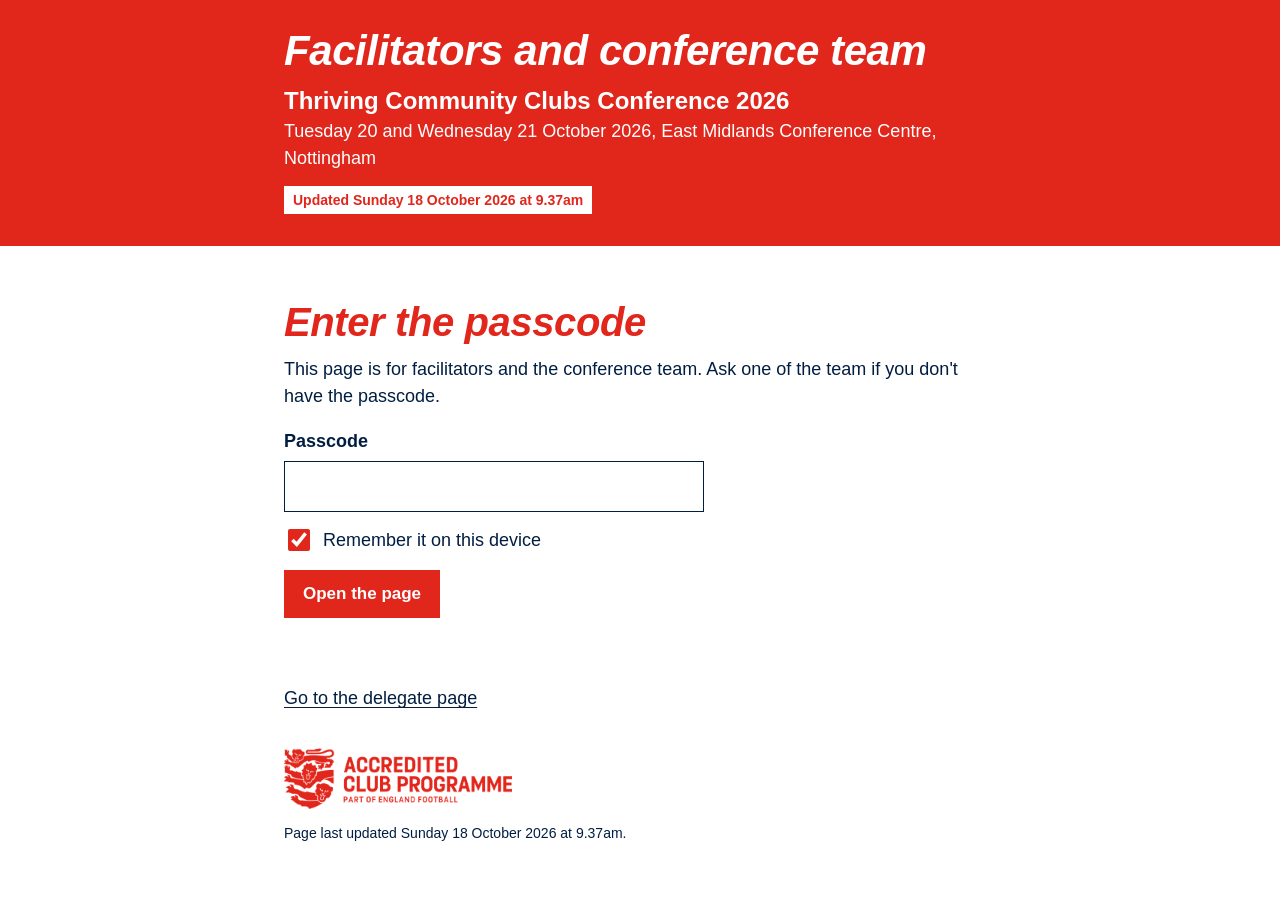
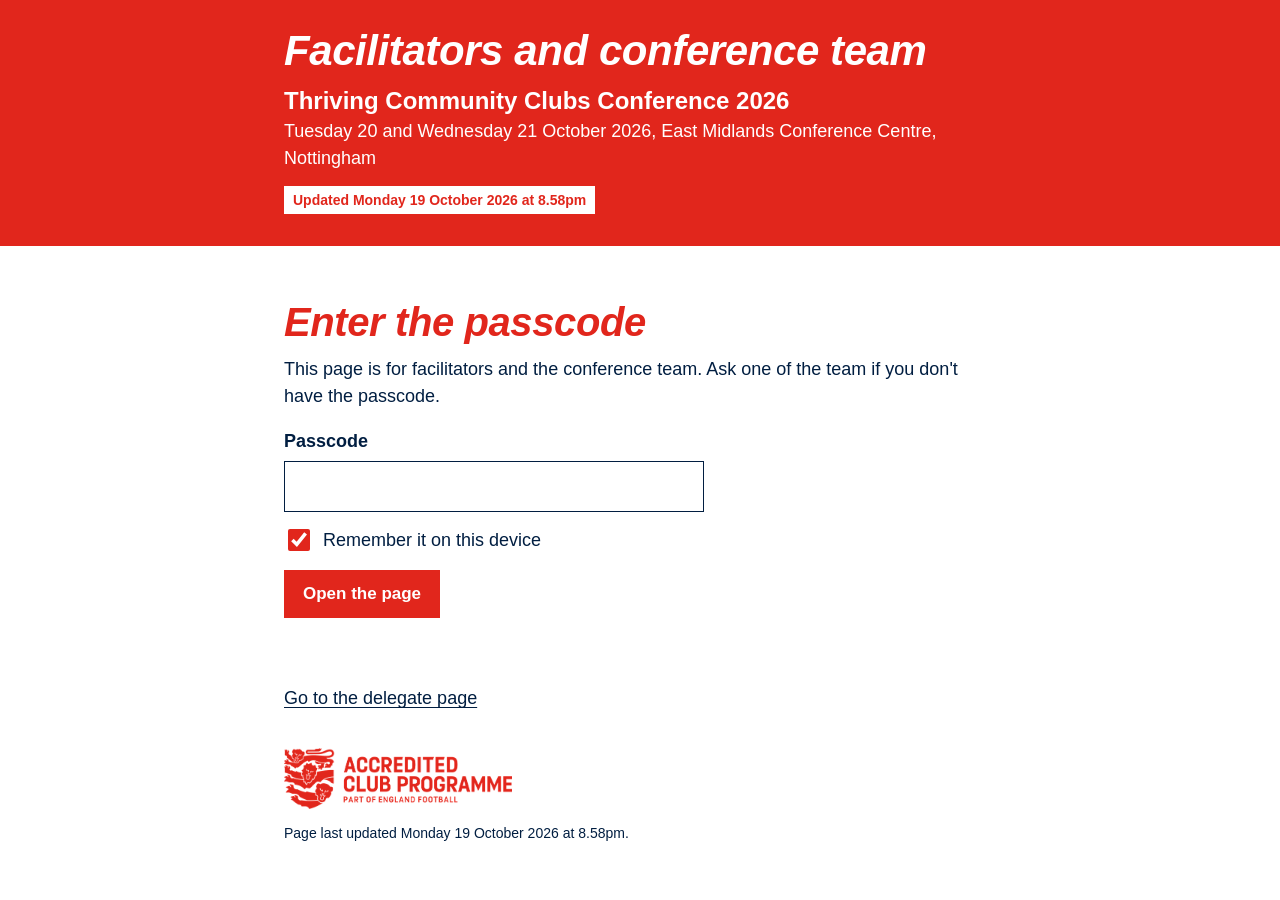
